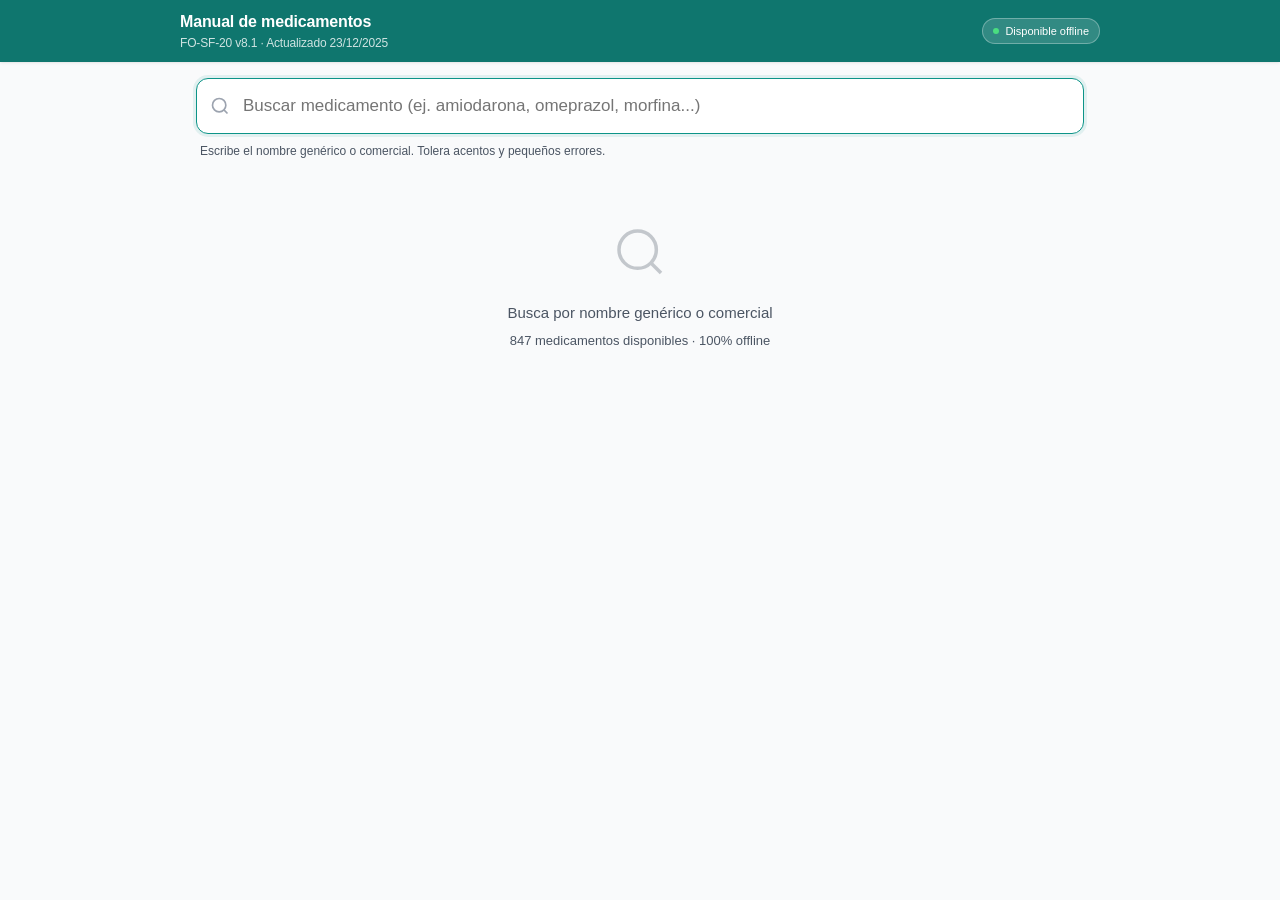
==== prototipo_standalone.html @ 28fd35a6 "feat: primera versión del prototipo PWA Manual de Medicamentos FO-SF-20 Prototipo navegable offline-" ====
<!DOCTYPE html>
<html lang="es">
<head>
<meta charset="UTF-8">
<meta name="viewport" content="width=device-width, initial-scale=1.0, maximum-scale=1.0">
<meta name="theme-color" content="#0f766e">
<title>Manual de Medicamentos — FO-SF-20</title>

<style>
:root {
  --teal-50: #f0fdfa; --teal-100: #ccfbf1; --teal-600: #0d9488; --teal-700: #0f766e; --teal-900: #134e4a;
  --coral-50: #fff7ed; --coral-100: #ffedd5; --coral-600: #ea580c; --coral-700: #c2410c; --coral-900: #7c2d12;
  --purple-50: #faf5ff; --purple-100: #f3e8ff; --purple-600: #9333ea; --purple-700: #7e22ce;
  --amber-50: #fffbeb; --amber-100: #fef3c7; --amber-600: #d97706; --amber-700: #b45309;
  --red-50: #fef2f2; --red-100: #fee2e2; --red-600: #dc2626; --red-700: #b91c1c;
  --gray-50: #f9fafb; --gray-100: #f3f4f6; --gray-200: #e5e7eb; --gray-300: #d1d5db;
  --gray-400: #9ca3af; --gray-500: #6b7280; --gray-600: #4b5563; --gray-700: #374151;
  --gray-800: #1f2937; --gray-900: #111827;
  --bg: #ffffff; --text: var(--gray-900); --text-muted: var(--gray-600);
  --border: var(--gray-200); --shadow: 0 1px 3px 0 rgb(0 0 0 / 0.08), 0 1px 2px -1px rgb(0 0 0 / 0.05);
}
* { box-sizing: border-box; margin: 0; padding: 0; }
html, body { height: 100%; }
body {
  font-family: -apple-system, BlinkMacSystemFont, "Segoe UI", Roboto, sans-serif;
  background: var(--gray-50); color: var(--text); line-height: 1.5;
  -webkit-font-smoothing: antialiased; font-size: 15px;
}
button { font: inherit; cursor: pointer; border: none; background: none; color: inherit; }
input { font: inherit; }

/* ===== HEADER ===== */
header {
  background: var(--teal-700); color: white; padding: 10px 16px;
  position: sticky; top: 0; z-index: 50; box-shadow: var(--shadow);
}
.header-inner { max-width: 920px; margin: 0 auto; display: flex; align-items: center; gap: 12px; }
.brand { font-weight: 600; font-size: 16px; letter-spacing: -0.01em; flex: 1; }
.brand small { font-weight: 400; opacity: 0.8; font-size: 12px; display: block; }
.badge-offline {
  background: rgba(255,255,255,0.15); border: 1px solid rgba(255,255,255,0.3);
  padding: 4px 10px; border-radius: 999px; font-size: 11px; font-weight: 500;
  display: flex; align-items: center; gap: 6px;
}
.dot { width: 6px; height: 6px; border-radius: 50%; background: #4ade80; }
.dot.off { background: #f87171; }

/* ===== SEARCH ===== */
.search-wrap { max-width: 920px; margin: 16px auto; padding: 0 16px; }
.search-box {
  background: white; border: 1px solid var(--border); border-radius: 12px;
  padding: 14px 16px 14px 46px; font-size: 17px; width: 100%;
  box-shadow: var(--shadow); outline: none; transition: border-color 0.15s;
}
.search-box:focus { border-color: var(--teal-600); box-shadow: 0 0 0 3px rgba(13,148,136,0.1); }
.search-container { position: relative; }
.search-icon { position: absolute; left: 14px; top: 50%; transform: translateY(-50%); color: var(--gray-400); pointer-events: none; }
.search-hint { margin-top: 8px; font-size: 12px; color: var(--text-muted); padding: 0 4px; }

/* ===== RESULTS ===== */
.results { max-width: 920px; margin: 0 auto 80px; padding: 0 16px; }
.stats { font-size: 12px; color: var(--text-muted); margin: 8px 0 12px; display: flex; justify-content: space-between; }

.result-item {
  background: white; border: 1px solid var(--border); border-radius: 10px;
  padding: 14px 16px; margin-bottom: 8px; cursor: pointer; transition: all 0.15s;
  display: flex; align-items: center; gap: 12px;
}
.result-item:hover, .result-item:focus-visible { border-color: var(--teal-600); box-shadow: var(--shadow); transform: translateY(-1px); }
.result-item:active { transform: translateY(0); }
.result-name { font-weight: 500; font-size: 15px; flex: 1; min-width: 0; }
.result-name em { font-style: normal; background: var(--amber-100); color: var(--amber-900); padding: 1px 2px; border-radius: 3px; }
.result-meta { font-size: 12px; color: var(--text-muted); margin-top: 2px; }
.result-group { display: inline-block; font-size: 11px; padding: 2px 8px; background: var(--gray-100); color: var(--gray-700); border-radius: 999px; margin-top: 4px; }

.tag-riesgo { background: var(--red-100); color: var(--red-700); font-size: 10px; font-weight: 600; padding: 2px 6px; border-radius: 4px; margin-left: 6px; }
.tag-onco { background: var(--purple-100); color: var(--purple-700); font-size: 10px; font-weight: 600; padding: 2px 6px; border-radius: 4px; margin-left: 6px; }
.tag-foto { background: var(--amber-100); color: var(--amber-700); font-size: 10px; font-weight: 600; padding: 2px 6px; border-radius: 4px; margin-left: 6px; }

.empty-state { text-align: center; padding: 48px 20px; color: var(--text-muted); }
.empty-state svg { opacity: 0.3; margin-bottom: 16px; }

/* ===== FICHA DETALLE ===== */
.ficha-overlay {
  position: fixed; inset: 0; background: var(--gray-50); z-index: 100;
  overflow-y: auto; display: none; animation: fadeIn 0.2s ease-out;
}
.ficha-overlay.open { display: block; }
@keyframes fadeIn { from { opacity: 0; } to { opacity: 1; } }

.ficha-header {
  background: var(--teal-700); color: white; padding: 12px 16px;
  position: sticky; top: 0; z-index: 10; box-shadow: var(--shadow);
}
.ficha-header-inner { max-width: 920px; margin: 0 auto; display: flex; align-items: center; gap: 10px; }
.back-btn {
  color: white; padding: 6px; border-radius: 6px; display: flex; align-items: center;
  transition: background 0.15s;
}
.back-btn:hover { background: rgba(255,255,255,0.12); }
.ficha-title-area { flex: 1; min-width: 0; }
.ficha-title { font-size: 16px; font-weight: 600; line-height: 1.3; overflow: hidden; text-overflow: ellipsis; white-space: nowrap; }
.ficha-subtitle { font-size: 12px; opacity: 0.85; margin-top: 2px; }

.ficha-content { max-width: 920px; margin: 0 auto; padding: 16px; padding-bottom: 80px; }

.alert-banner {
  border-radius: 10px; padding: 12px 14px; margin-bottom: 12px;
  display: flex; gap: 12px; align-items: flex-start;
}
.alert-banner svg { flex-shrink: 0; margin-top: 2px; }
.alert-riesgo { background: var(--red-50); border: 1px solid var(--red-100); color: var(--red-900); }
.alert-riesgo svg { color: var(--red-600); }
.alert-riesgo strong { color: var(--red-700); }
.alert-info { background: var(--amber-50); border: 1px solid var(--amber-100); color: var(--amber-900); }
.alert-info svg { color: var(--amber-600); }

.section {
  background: white; border: 1px solid var(--border); border-radius: 10px;
  margin-bottom: 10px; overflow: hidden;
}
.section-header {
  padding: 12px 14px; display: flex; align-items: center; gap: 10px;
  border-bottom: 1px solid var(--border); background: var(--gray-50);
}
.section-header h3 { font-size: 14px; font-weight: 600; color: var(--gray-800); }
.section-icon { width: 28px; height: 28px; border-radius: 8px; display: flex; align-items: center; justify-content: center; flex-shrink: 0; }
.icon-teal { background: var(--teal-100); color: var(--teal-700); }
.icon-purple { background: var(--purple-100); color: var(--purple-700); }
.icon-amber { background: var(--amber-100); color: var(--amber-700); }
.icon-coral { background: var(--coral-100); color: var(--coral-700); }
.icon-gray { background: var(--gray-100); color: var(--gray-700); }
.section-body { padding: 12px 14px; }

.kv { display: grid; grid-template-columns: 130px 1fr; gap: 6px 12px; font-size: 13px; }
.kv dt { color: var(--text-muted); font-weight: 500; }
.kv dd { color: var(--gray-900); }
.kv dt + dd { padding-bottom: 6px; }

.presentacion-card {
  border: 1px solid var(--border); border-radius: 8px; padding: 12px;
  margin-bottom: 10px; background: var(--gray-50);
}
.presentacion-card:last-child { margin-bottom: 0; }
.pres-head { display: flex; align-items: baseline; gap: 8px; margin-bottom: 10px; flex-wrap: wrap; }
.pres-name { font-weight: 600; font-size: 14px; color: var(--gray-900); }
.pres-lab { font-size: 12px; color: var(--text-muted); }
.pres-sub { font-size: 12px; color: var(--gray-700); background: white; padding: 2px 8px; border-radius: 6px; border: 1px solid var(--border); }

.subsection { margin-top: 10px; padding-top: 10px; border-top: 1px dashed var(--border); }
.subsection:first-of-type { margin-top: 0; padding-top: 0; border-top: none; }
.subsection-title { font-size: 12px; font-weight: 600; color: var(--teal-700); text-transform: uppercase; letter-spacing: 0.04em; margin-bottom: 6px; }

.chip-list { display: flex; flex-wrap: wrap; gap: 6px; }
.chip {
  font-size: 12px; padding: 4px 10px; border-radius: 999px;
  background: var(--teal-50); color: var(--teal-900); border: 1px solid var(--teal-100);
}

.dilucion-row {
  border-left: 2px solid var(--teal-600); padding: 6px 0 6px 10px; margin-bottom: 8px; font-size: 13px;
}
.dilucion-row:last-child { margin-bottom: 0; }
.dilucion-solucion { font-weight: 500; color: var(--gray-900); }
.dilucion-meta { color: var(--text-muted); font-size: 12px; margin-top: 2px; }

.prose { font-size: 13px; color: var(--gray-700); line-height: 1.55; white-space: pre-wrap; }

.fuentes-list { display: flex; flex-wrap: wrap; gap: 6px; margin-top: 8px; }
.fuente-chip {
  font-size: 11px; padding: 3px 8px; border-radius: 6px;
  background: var(--gray-100); color: var(--gray-700); font-weight: 500;
}

.footer-disclaimer {
  font-size: 11px; color: var(--text-muted); text-align: center;
  padding: 16px; border-top: 1px solid var(--border); margin-top: 20px;
}

/* ===== RESPONSIVE ===== */
@media (max-width: 480px) {
  .kv { grid-template-columns: 1fr; gap: 2px; }
  .kv dt { font-size: 11px; text-transform: uppercase; letter-spacing: 0.04em; color: var(--gray-500); margin-top: 6px; }
  .kv dt:first-child { margin-top: 0; }
  .kv dt + dd { padding-bottom: 4px; }
}

/* ===== UTILS ===== */
.sr-only { position: absolute; width: 1px; height: 1px; padding: 0; margin: -1px; overflow: hidden; clip: rect(0,0,0,0); white-space: nowrap; border: 0; }
.hidden { display: none !important; }
</style>
</head>
<body>

<header>
  <div class="header-inner">
    <div class="brand">
      Manual de medicamentos
      <small>FO-SF-20 v8.1 · Actualizado 23/12/2025</small>
    </div>
    <div class="badge-offline" id="offline-badge">
      <span class="dot" id="online-dot"></span>
      <span id="offline-text">Disponible offline</span>
    </div>
  </div>
</header>

<div class="search-wrap">
  <div class="search-container">
    <svg class="search-icon" width="20" height="20" viewBox="0 0 24 24" fill="none" stroke="currentColor" stroke-width="2">
      <circle cx="11" cy="11" r="8"/><path d="m21 21-4.3-4.3"/>
    </svg>
    <input type="search" class="search-box" id="search" placeholder="Buscar medicamento (ej. amiodarona, omeprazol, morfina...)" autofocus autocomplete="off" spellcheck="false">
  </div>
  <div class="search-hint">
    Escribe el nombre genérico o comercial. Tolera acentos y pequeños errores.
  </div>
</div>

<main class="results" id="results"></main>

<!-- FICHA OVERLAY -->
<div class="ficha-overlay" id="ficha">
  <div class="ficha-header">
    <div class="ficha-header-inner">
      <button class="back-btn" id="back-btn" aria-label="Volver">
        <svg width="22" height="22" viewBox="0 0 24 24" fill="none" stroke="currentColor" stroke-width="2">
          <path d="M19 12H5M12 19l-7-7 7-7"/>
        </svg>
      </button>
      <div class="ficha-title-area">
        <div class="ficha-title" id="ficha-title"></div>
        <div class="ficha-subtitle" id="ficha-subtitle"></div>
      </div>
    </div>
  </div>
  <div class="ficha-content" id="ficha-content"></div>
</div>


<script id="medicamentos-data" type="application/json">
[{"nombre_generico":"ABACAVIR 20 MG/ML","nombre_base":"ABACAVIR","horario_vo":{"horario":"Administrar en cualquier momento del dia puede ser con o sin los alimentos. Si hay intolerancia gástrica administrar con los alimentos.","tomar_con":"Se recomienda reducir ingesta de alimentos grasos"},"vida_multidosis":[{"presentacion":"ABACAVIR 20 MG/ML","marca":"Ziagen","laboratorio":"GlaxoSmithkline","tiempo_post_apertura":"Fecha de vencimiento del producto","condiciones_conservacion":"Temperatura entre 15°C - 25°C","bibliografia":"Ficha Técnica"}],"fuentes":["Horario VO","Multidosis"],"clave":"ABACAVIR 20 MG/ML"},{"nombre_generico":"ACEITE MINERAL- PICOSULFATO SODICO X 240ML","nombre_base":"ACEITE MINERAL- PICOSULFATO SODICO X","vida_multidosis":[{"presentacion":"ACEITE MINERAL- PICOSULFATO SODICO X 240ML","marca":"Agarol","laboratorio":"Johnson & Johnson","tiempo_post_apertura":"No reporta","condiciones_conservacion":"Temperatura entre 15°C - 30 °C","bibliografia":"Ficha Técnica"}],"fuentes":["Multidosis"],"clave":"ACEITE MINERAL- PICOSULFATO SODICO X 240ML"},{"nombre_generico":"ACET. TRIAMCINOLONA","nombre_base":"ACET. TRIAMCINOLONA","grupo_farmacologico":"Corticosteroide","subgrupo":"Glucocorticoide sintético","presentaciones":[{"fuente":"generales","nombre_comercial":"KENACORT","presentacion":"40MG/1ML SUSPENSIÓN INYECTABLE","laboratorio":"MERCK","reconstitucion":{"vehiculo":"NO SE RECONSTITUYE","cantidad_ml":"NO SE RECONSTITUYE","temperatura_almacenamiento":"NO SE RECONSTITUYE Y NO DEBE ALMACENARSE DESPUÉS DE REALIZADA LA APERTURA","tiempo_estabilidad":"DEBE USARSE DESPUÉS DE REALIZADA LA APERTURA","vehiculo_fabricante":"NO SE RECONSTITUYE"},"diluciones":[{"solucion":"NO SE DILUYE","temperatura":"DEBE USARSE DESPUÉS DE REALIZADA LA APERTURA","estabilidad_valor":"DEBE USARSE DESPUÉS DE REALIZADA LA APERTURA","unidad_tiempo":"DEBE USARSE DESPUÉS DE REALIZADA LA APERTURA"}],"administracion":{"via":"IM","concentracion_infusion":"APLICACIÓN DIRECTA","max_concentracion_pediatria":"APLICACIÓN DIRECTA"},"seguridad":{"embarazo":"NO","lactancia":"NO","fotosensibilidad":"NO","bomba_infusion":"NO","alcohol_bencilico":"SI"},"propiedades_fq":{"pH":"5 - 7,5"},"referencia":"HANDBOOK - MICROMEDEX"},{"fuente":"generales","nombre_comercial":"KENACORT","presentacion":"50MG/1ML SUSPENSIÓN INYECTABLE","laboratorio":"MERCK","reconstitucion":{"vehiculo":"NO SE RECONSTITUYE","cantidad_ml":"NO SE RECONSTITUYE","temperatura_almacenamiento":"NO SE RECONSTITUYE Y NO DEBE ALMACENARSE DESPUÉS DE REALIZADA LA APERTURA","tiempo_estabilidad":"DEBE USARSE DESPUÉS DE REALIZADA LA APERTURA","vehiculo_fabricante":"NO SE RECONSTITUYE"},"diluciones":[{"solucion":"NO SE DILUYE","temperatura":"DEBE USARSE DESPUÉS DE REALIZADA LA APERTURA","estabilidad_valor":"DEBE USARSE DESPUÉS DE REALIZADA LA APERTURA","unidad_tiempo":"DEBE USARSE DESPUÉS DE REALIZADA LA APERTURA"}],"administracion":{"via":"IM","concentracion_infusion":"APLICACIÓN DIRECTA","max_concentracion_pediatria":"APLICACIÓN DIRECTA"},"seguridad":{"embarazo":"NO","lactancia":"NO","fotosensibilidad":"NO","bomba_infusion":"NO","alcohol_bencilico":"SI"},"propiedades_fq":{"pH":"5 - 7,5"},"referencia":"HANDBOOK - MICROMEDEX"},{"fuente":"generales","nombre_comercial":"TRIAMCINOLONA ACETONIDO","presentacion":"50MG/5ML SUSPENSIÓN INYECTABLE","laboratorio":"RYAN","reconstitucion":{"vehiculo":"NO SE RECONSTITUYE","cantidad_ml":"NO SE RECONSTITUYE","temperatura_almacenamiento":"NO SE RECONSTITUYE Y NO DEBE ALMACENARSE DESPUÉS DE REALIZADA LA APERTURA","tiempo_estabilidad":"DEBE USARSE DESPUÉS DE REALIZADA LA APERTURA","vehiculo_fabricante":"NO SE RECONSTITUYE"},"diluciones":[{"solucion":"NO SE DILUYE","temperatura":"DEBE USARSE DESPUÉS DE REALIZADA LA APERTURA","estabilidad_valor":"DEBE USARSE DESPUÉS DE REALIZADA LA APERTURA","unidad_tiempo":"DEBE USARSE DESPUÉS DE REALIZADA LA APERTURA"}],"administracion":{"via":"IM","concentracion_infusion":"APLICACIÓN DIRECTA","max_concentracion_pediatria":"APLICACIÓN DIRECTA"},"seguridad":{"embarazo":"NO","lactancia":"NO","fotosensibilidad":"NO","bomba_infusion":"NO","alcohol_bencilico":"SI"},"propiedades_fq":{"pH":"5 - 7,5"},"referencia":"HANDBOOK - MICROMEDEX"},{"fuente":"generales","nombre_comercial":"TRINAKORT","presentacion":"10 MG/ML SUSPENSIÓN INYECTABLE","laboratorio":"VITALIS","reconstitucion":{"vehiculo":"NO SE RECONSTITUYE","cantidad_ml":"NO SE RECONSTITUYE","temperatura_almacenamiento":"NO SE RECONSTITUYE Y NO DEBE ALMACENARSE DESPUÉS DE REALIZADA LA APERTURA","tiempo_estabilidad":"DEBE USARSE DESPUÉS DE REALIZADA LA APERTURA","vehiculo_fabricante":"NO SE RECONSTITUYE"},"diluciones":[{"solucion":"NO SE DILUYE","temperatura":"DEBE USARSE DESPUÉS DE REALIZADA LA APERTURA","estabilidad_valor":"DEBE USARSE DESPUÉS DE REALIZADA LA APERTURA","unidad_tiempo":"DEBE USARSE DESPUÉS DE REALIZADA LA APERTURA"}],"administracion":{"via":"INTRAARTICULAR - INTRADÉRMICO","concentracion_infusion":"APLICACIÓN DIRECTA","max_concentracion_pediatria":"APLICACIÓN DIRECTA"},"seguridad":{"embarazo":"NO","lactancia":"NO","fotosensibilidad":"NO","bomba_infusion":"NO","alcohol_bencilico":"SI"},"propiedades_fq":{"pH":"5 - 7,5"},"referencia":"VITALIS"}],"fuentes":["Generales"],"clave":"ACET. TRIAMCINOLONA"},{"nombre_generico":"ACETAMINOFEN","nombre_base":"ACETAMINOFEN","grupo_farmacologico":"SN","subgrupo":"Analgésico y antipirético","presentaciones":[{"fuente":"generales","nombre_comercial":"TRAUCET","presentacion":"1 GR/100 ML SOLUCIÓN INYECTABLE","laboratorio":"CORPAUL","reconstitucion":{"vehiculo":"NO SE RECONSTITUYE","cantidad_ml":"NO SE RECONSTITUYE","temperatura_almacenamiento":"NO SE RECONSTITUYE Y NO DEBE ALMACENARSE DESPUÉS DE REALIZADA LA APERTURA","tiempo_estabilidad":"DEBE USARSE DESPUÉS DE REALIZADA LA APERTURA","vehiculo_fabricante":"NO SE RECONSTITUYE"},"diluciones":[{"solucion":"SODIO CLORURO 0.9% SOLUCIÓN INYECTABLE","temperatura":"TEMPERATURA AMBIENTE","estabilidad_valor":"1","unidad_tiempo":"HORA"},{"solucion":"DEXTROSA EN AGUA DESTILADA 5% SOLUCIÓN INYECTABLE","temperatura":"TEMPERATURA AMBIENTE","estabilidad_valor":"1","unidad_tiempo":"HORA"}],"administracion":{"via":"IV","concentracion_infusion":"ADMINISTRACIÓN DIRECTA, SE DEBE DE INFUNDIR EN 15 MINUTOS. EN CASO DE NECESITAR DILUCIÓN DEBER SER BAJO ORIENTACIÓN MÉDICA","max_concentracion_pediatria":"Para pacientes con un peso < 10 Kg, diluir la dosis prescrita en la solución compatible en una proporción de 1:9 (por cada mL de medicamento, 9 mL de diluyente) e infundir en 15 minutps"},"seguridad":{"embarazo":"NO SE CONTRAINDICA","lactancia":"NO SE CONTRAINDICA","fotosensibilidad":"NO","bomba_infusion":"NO","alcohol_bencilico":"NO"},"propiedades_fq":{"pH":"5.5","osmolaridad":"290 mOsm"},"referencia":"CORPAUL - MICROMEDEX - CADENCE PHARMACEUTICAL"},{"fuente":"generales","nombre_comercial":"PARACETAMOL KABI","presentacion":"1 GR/100 ML SOLUCIÓN INYECTABLE","laboratorio":"FRESENIUS KABI","reconstitucion":{"vehiculo":"NO SE RECONSTITUYE","cantidad_ml":"NO SE RECONSTITUYE","temperatura_almacenamiento":"NO SE RECONSTITUYE","tiempo_estabilidad":"NO SE RECONSTITUYE","vehiculo_fabricante":"NO SE RECONSTITUYE"},"diluciones":[{"solucion":"SODIO CLORURO 0.9% SOLUCIÓN INYECTABLE","temperatura":"TEMPERATURA AMBIENTE","estabilidad_valor":"6","unidad_tiempo":"HORAS"},{"solucion":"SODIO CLORURO 0.9% SOLUCIÓN INYECTABLE","temperatura":"REFRIGERADO","estabilidad_valor":"24","unidad_tiempo":"HORAS"},{"solucion":"DEXTROSA EN AGUA DESTILADA 5% SOLUCIÓN INYECTABLE","temperatura":"TEMPERATURA AMBIENTE","estabilidad_valor":"6","unidad_tiempo":"HORAS"},{"solucion":"DEXTROSA EN AGUA DESTILADA 5% SOLUCIÓN INYECTABLE","temperatura":"REFRIGERADO","estabilidad_valor":"24","unidad_tiempo":"HORAS"}],"administracion":{"via":"IV","concentracion_infusion":"Medicamento ya diluido, en caso de requerir dilución mayor usar soluciones compatibles. Se debe infundir en un mínimo de 15 minutos.","max_concentracion_pediatria":"Para pacientes con un peso < 10 Kg, diluir la dosis prescrita en la solución compatible en una proporción de 1:9 (por cada mL de medicamento, 9 mL de diluyente) e infundir en 15 minutos"},"seguridad":{"embarazo":"NO SE CONTRAINDICA","lactancia":"NO SE CONTRAINDICA","fotosensibilidad":"NO","bomba_infusion":"NO","alcohol_bencilico":"NO"},"propiedades_fq":{"pH":"5.5","osmolaridad":"290 mOsm"},"referencia":"FRESENIUS KABI - MICROMEDEX"}],"horario_vo":{"horario":"Su administracion puede ser en cualquier momento del dia, preferiblemente cerca a una comida.","tomar_con":"Con agua"},"fuentes":["Generales","Horario VO"],"clave":"ACETAMINOFEN"},{"nombre_generico":"ACETAMINOFEN 100 MG/ML (10%) SOLUCION ORAL","nombre_base":"ACETAMINOFEN ()","vida_multidosis":[{"presentacion":"ACETAMINOFEN 100 MG/ML (10%) SOLUCION ORAL","marca":"Acetaminofen","laboratorio":"Coaspharma","tiempo_post_apertura":"Fecha de vencimiento del producto","condiciones_conservacion":"Temperatura entre 15°C - 30 °C","bibliografia":"http://www.sefh.es/fh/136_Vol37n6004.pdf"},{"presentacion":"ACETAMINOFEN 100 MG/ML (10%) SOLUCION ORAL","marca":"Acetaminofen","laboratorio":"Laproff","tiempo_post_apertura":"90 días (3 meses)","condiciones_conservacion":"Temperatura no mayor a 30 °C","bibliografia":"http://www.sefh.es/fh/136_Vol37n6004.pdf"}],"fuentes":["Multidosis"],"clave":"ACETAMINOFEN 100 MG/ML (10%) SOLUCION ORAL"},{"nombre_generico":"ACETAMINOFEN 150MG/5ML (3%) JARABE FRASCO X 60 ML","nombre_base":"ACETAMINOFEN () JARABE FRASCO X","vida_multidosis":[{"presentacion":"ACETAMINOFEN 150MG/5ML (3%) JARABE FRASCO X 60 ML","marca":"Acetaminofen","laboratorio":"Lafrancol","tiempo_post_apertura":"Fecha de vencimiento del producto","condiciones_conservacion":"Temperatura no mayor a 30 °C","bibliografia":"Ficha Técnica"},{"presentacion":"ACETAMINOFEN 150MG/5ML (3%) JARABE FRASCO X 60 ML","marca":"Acetaminofen","laboratorio":"Coaspharma","tiempo_post_apertura":"Fecha de vencimiento del producto","condiciones_conservacion":"Temperatura no mayor a 30 °C","bibliografia":"Ficha Técnica"}],"fuentes":["Multidosis"],"clave":"ACETAMINOFEN 150MG/5ML (3%) JARABE FRASCO X 60 ML"},{"nombre_generico":"ACETATO DE CALCIO","nombre_base":"ACETATO DE CALCIO","horario_vo":{"horario":"Administrar con los alimentos. La administración de los demás medicamentos orales se recomienda sea 1 hora antes o 3 horas después de la ingesta del medicamento, ya que este puede reducir la biodisponibilidad de medicamentos como Tetraciclinas o Fluoroquinolonas. Evitar los suplementos de calcio y antiácidos concomitantes que contienen calcio","tomar_con":"Con alimentos"},"fuentes":["Horario VO"],"clave":"ACETATO DE CALCIO"},{"nombre_generico":"ACETAZOLAMIDA","nombre_base":"ACETAZOLAMIDA","horario_vo":{"horario":"Se recomienda administrar con los alimentos para disminuir la intolerancia gastrointestinal especialmente en las horas de la mañana y en caso de requerirse más de una dosis día, se recomienda administración de la última dosis de 6 pm.","tomar_con":"Con agua"},"fuentes":["Horario VO"],"clave":"ACETAZOLAMIDA"},{"nombre_generico":"ACETILCISTEINA 10% SOLUCION PARA INHALACION","nombre_base":"ACETILCISTEINA PARA INHALACION","vida_multidosis":[{"presentacion":"ACETILCISTEINA 10% SOLUCION PARA INHALACION","marca":"Fluimucil","laboratorio":"Zambon","tiempo_post_apertura":"4 días","condiciones_conservacion":"Temperatura 2°C- 8°C después de destapado el medicamento","bibliografia":"Ficha Técnica"}],"fuentes":["Multidosis"],"clave":"ACETILCISTEINA 10% SOLUCION PARA INHALACION"},{"nombre_generico":"ACICLOVIR","nombre_base":"ACICLOVIR","grupo_farmacologico":"Antiinfeccioso","subgrupo":"Antiviral. nucleósido sintético","presentaciones":[{"fuente":"generales","nombre_comercial":"VIRCIDAL","presentacion":"250 MG POLVO PARA RECONSTITUCIÓN","laboratorio":"CHALVER","reconstitucion":{"vehiculo":"AGUA ESTÉRIL PARA INYECCIÓN","cantidad_ml":"5","temperatura_almacenamiento":"TEMPERATURA AMBIENTE","tiempo_estabilidad":"12 HORAS","vehiculo_fabricante":"SI"},"diluciones":[{"solucion":"LACTATO RINGER (SOLUCION HARTMAN) SOLUCION INYECTABLE","temperatura":"TEMPERATURA AMBIENTE","estabilidad_valor":"12","unidad_tiempo":"HORAS"},{"solucion":"DEXTROSA EN AGUA DESTILADA 5% SOLUCIÓN INYECTABLE","temperatura":"TEMPERATURA AMBIENTE"},{"solucion":"SODIO CLORURO 0.9% SOLUCIÓN INYECTABLE","temperatura":"TEMPERATURA AMBIENTE"}],"administracion":{"via":"IV","concentracion_infusion":"Después de la reconstitución se debe administrar durante 1 hora, se recomienda agregar 50 mL de solución por cada 10 mL de aciclovir reconstituido, agitar la mezcla antes de iniciar el goteo","max_concentracion_pediatria":"Después de la reconstitución se debe administrar durante 1 hora, se recomienda agregar 50 mL de solución por cada 10 mL de aciclovir reconstituido, agitar la mezcla antes de iniciar el goteo. La concentración indicada para infundir es 7 mg/mL, dosis mayores incrementan el riesgo de flebitis"},"seguridad":{"embarazo":"NO SE CONTRAINDICA","lactancia":"NO SE CONTRAINDICA","fotosensibilidad":"NO","bomba_infusion":"NO","alcohol_bencilico":"NO"},"propiedades_fq":{"pH":"10,5 - 11,6","osmolaridad":"278 mOsm/ Kg en DAD al 5 299 mOsm/ Kg en SS 0,9%"},"referencia":"CHALVER - MICROMEDEX - HANDBOOK"},{"fuente":"generales","nombre_comercial":"ACICLOVIR","presentacion":"250 MG POLVO PARA RECONSTITUCIÓN","laboratorio":"VITALIS","reconstitucion":{"vehiculo":"AGUA ESTÉRIL PARA INYECCIÓN","cantidad_ml":"10","temperatura_almacenamiento":"TEMPERATURA AMBIENTE","tiempo_estabilidad":"24 HORAS","vehiculo_fabricante":"NO"},"diluciones":[{"solucion":"LACTATO RINGER (SOLUCION HARTMAN) SOLUCION INYECTABLE","temperatura":"TEMPERATURA AMBIENTE","estabilidad_valor":"24","unidad_tiempo":"HORAS"},{"solucion":"SODIO CLORURO 0.9% SOLUCIÓN INYECTABLE","temperatura":"TEMPERATURA AMBIENTE"}],"administracion":{"via":"IV","concentracion_infusion":"Se recomienda diluir cada vial de Aciclovir en 50 mL de solución compatible e infundir en 60 minutos","max_concentracion_pediatria":"Se recomienda diluir cada vial de Aciclovir en 50 mL de solución compatible e infundir en 60 minutos"},"seguridad":{"embarazo":"NO SE CONTRAINDICA","lactancia":"NO SE CONTRAINDICA","fotosensibilidad":"NO","bomba_infusion":"NO","alcohol_bencilico":"NO"},"propiedades_fq":{"pH":"10,5 - 11,6","osmolaridad":"278 mOsm/ Kg en DAD al 5 299 mOsm/ Kg en SS 0,9%"},"referencia":"VITALIS - MICROMEDEX - HANDBOK"},{"fuente":"generales","nombre_comercial":"ISAVIR","presentacion":"250 MG POLVO PARA RECONSTITUCIÓN","laboratorio":"PISA","reconstitucion":{"vehiculo":"AGUA ESTÉRIL PARA INYECCIÓN","cantidad_ml":"10","temperatura_almacenamiento":"NO DEBE ALMACENARSE DESPUÉS DE REALIZADA LA APERTURA","tiempo_estabilidad":"DEBE USARSE DESPUÉS DE REALIZADA LA APERTURA","vehiculo_fabricante":"NO"},"diluciones":[{"solucion":"SODIO CLORURO 0.9% SOLUCIÓN INYECTABLE","temperatura":"TEMPERATURA AMBIENTE","estabilidad_valor":"DEBE USARSE DESPUÉS DE REALIZADA LA APERTURA","unidad_tiempo":"DEBE USARSE DESPUÉS DE REALIZADA LA APERTURA"},{"solucion":"SODIO CLORURO 0.45% SOLUCIÓN INYECTABLE","temperatura":"TEMPERATURA AMBIENTE"},{"solucion":"LACTATO RINGER (SOLUCION HARTMAN) SOLUCION INYECTABLE","temperatura":"TEMPERATURA AMBIENTE"}],"administracion":{"via":"IV","concentracion_infusion":"Se recomienda diluir cada vial de Aciclovir en 50 mL de solución compatible e infundir en 60 minutos","max_concentracion_pediatria":"Se recomienda diluir cada vial de Aciclovir en 50 mL de solución compatible e infundir en 60 minutos"},"seguridad":{"embarazo":"NO SE CONTRAINDICA","lactancia":"NO SE CONTRAINDICA","fotosensibilidad":"NO","bomba_infusion":"NO","alcohol_bencilico":"NO"},"propiedades_fq":{"pH":"10,5 - 11,6","osmolaridad":"278 mOsm/ Kg en DAD al 5 299 mOsm/ Kg en SS 0,9%"},"referencia":"PISA - MICROMEDEX - HANDBOK"}],"horario_vo":{"horario":"Administrar con sin los alimentos y en cualquier momento del dia. Si el paciente presenta intolerancia gástrica administrar con alimentos. Si es una dosis por día se recomienda administración al medio día.","tomar_con":"Con agua"},"fuentes":["Generales","Horario VO"],"clave":"ACICLOVIR"},{"nombre_generico":"ACICLOVIR 100MG/5ML SUSPENSION FRASCO X 90 ML","nombre_base":"ACICLOVIR FRASCO X","vida_multidosis":[{"presentacion":"ACICLOVIR 100MG/5ML SUSPENSION FRASCO X 90 ML","marca":"Aciclovir","laboratorio":"Genfar","tiempo_post_apertura":"7 días a temperatura ambiente y 14 días refrigerado","condiciones_conservacion":"Temperatura entre 15°C - 30 °C","bibliografia":"Empaque del producto"}],"fuentes":["Multidosis"],"clave":"ACICLOVIR 100MG/5ML SUSPENSION FRASCO X 90 ML"},{"nombre_generico":"ACICLOVIR 3% UNGUENTO OFTALMICO TUBO X 10 GRAMOS","nombre_base":"ACICLOVIR UNGUENTO OFTALMICO TUBO X RAMOS","vida_multidosis":[{"presentacion":"ACICLOVIR 3% UNGUENTO OFTALMICO TUBO X 10 GRAMOS","marca":"Aciclovir","laboratorio":"Kern pharma","tiempo_post_apertura":"30 días (1 mes)","condiciones_conservacion":"Temperatura inferior a 25 °C","bibliografia":"http://www.sefh.es/fh/136_Vol37n6004.pdf"},{"presentacion":"ACICLOVIR 3% UNGUENTO OFTALMICO TUBO X 10 GRAMOS","marca":"EYHERP ® UNGÜENTO","laboratorio":"Salus Pharma","tiempo_post_apertura":"Fecha de vencimiento del producto","condiciones_conservacion":"Temperatura inferior a 30 °C","bibliografia":"Ficha Técnica"}],"fuentes":["Multidosis"],"clave":"ACICLOVIR 3% UNGUENTO OFTALMICO TUBO X 10 GRAMOS"},{"nombre_generico":"ACICLOVIR 5% UNG TOP 10 GR","nombre_base":"ACICLOVIR R","vida_multidosis":[{"presentacion":"ACICLOVIR 5% UNG TOP 10 GR","marca":"Aciclovir","laboratorio":"Genfar","tiempo_post_apertura":"Fecha de vencimiento del producto","condiciones_conservacion":"Temperatura no mayor a 30 °C","bibliografia":"http://www.sefh.es/fh/136_Vol37n6004.pdf"}],"fuentes":["Multidosis"],"clave":"ACICLOVIR 5% UNG TOP 10 GR"},{"nombre_generico":"ACIDO BORICO - ALGINATO CALCIO TUBO X 85 G","nombre_base":"ACIDO BORICO - ALGINATO CALCIO TUBO X","vida_multidosis":[{"presentacion":"ACIDO BORICO - ALGINATO CALCIO TUBO X 85 G","marca":"SAF - Gel","laboratorio":"Boston","tiempo_post_apertura":"28 días","condiciones_conservacion":"Temperatura no mayor a 30 °C","bibliografia":"Ficha Técnica"}],"fuentes":["Multidosis"],"clave":"ACIDO BORICO - ALGINATO CALCIO TUBO X 85 G"},{"nombre_generico":"ACIDO FOLÍNICO","nombre_base":"ACIDO FOLINICO","horario_vo":{"horario":"Administrar en cualquier momento del dia puede ser con o sin los alimentos. Si hay intolerancia gástrica administrar con los alimentos.","tomar_con":"Con agua"},"fuentes":["Horario VO"],"clave":"ACIDO FOLINICO"},{"nombre_generico":"ACIDO FUSIDICO 2 % CREMA TUBO X 15 GRAMOS","nombre_base":"ACIDO FUSIDICO CREMA TUBO X RAMOS","vida_multidosis":[{"presentacion":"ACIDO FUSIDICO 2 % CREMA TUBO X 15 GRAMOS","marca":"Isdin","laboratorio":"Isdin S.A","tiempo_post_apertura":"180 días (6 meses)","condiciones_conservacion":"Temperatura no mayor a 30 °C","bibliografia":"Ficha Técnica"},{"presentacion":"ACIDO FUSIDICO 2 % CREMA TUBO X 15 GRAMOS","marca":"Ácido Fusídico","laboratorio":"Genfar","tiempo_post_apertura":"Fecha de vencimiento del producto","condiciones_conservacion":"Temperatura no mayor a 30 °C","bibliografia":"Ficha Técnica"}],"fuentes":["Multidosis"],"clave":"ACIDO FUSIDICO 2 % CREMA TUBO X 15 GRAMOS"},{"nombre_generico":"ACIDO IBANDRÓNICO","nombre_base":"ACIDO IBANDRONICO","presentaciones":[{"fuente":"oncologicos","nombre_comercial":"DRONIBAN","forma_farmaceutica":"SLN INYECTABLE","laboratorio":"PROCAPS","concentracion_final":"1mg/mL","solucion_dilucion":"SSN 0.9% - DAD 5% 500 mL","estabilidad_ficha_tecnica":"RECONSTITUIDO Y DILUIDO: 24 Horas (2-8°C)","proteccion_luz":"NO","refrigeracion":"SI","observaciones":"No se debe mezclar con soluciones que tengan Calcio Aclaramiento de creatinina ≥50 CLCr<80 ; 100mL ≥30 CLCr<50 ; 500 mL <30 ; 500 mL"},{"fuente":"oncologicos","nombre_comercial":"BONDRONAT","forma_farmaceutica":"SLN INYECTABLE","laboratorio":"ROCHE","concentracion_final":"1mg/mL","solucion_dilucion":"SSN 0.9% - DAD 5% 500 mL","estabilidad_ficha_tecnica":"24 Horas (2-8°C)","proteccion_luz":"NO","refrigeracion":"SI","observaciones":"No se debe mezclar con soluciones que tengan Calcio Aclaramiento de creatinina ≥50 CLCr<80 ; 100mL ≥30 CLCr<50 ; 500 mL <30 ; 500 mL"}],"fuentes":["Oncológicos"],"es_oncologico":true,"clave":"ACIDO IBANDRONICO"},{"nombre_generico":"ACIDO N-ACETIL ASPARTIL GLUTAMICO 4.9 % GOTAS OFTALMICAS FRASCO X 5M","nombre_base":"ACIDO N-ACETIL ASPARTIL GLUTAMICO GOTAS OFTALMICAS FRASCO X 5M","vida_multidosis":[{"presentacion":"ACIDO N-ACETIL ASPARTIL GLUTAMICO 4.9 % GOTAS OFTALMICAS FRASCO X 5M","marca":"Naabak","laboratorio":"Pfizer","tiempo_post_apertura":"28 días","condiciones_conservacion":"Temperatura no mayor a 30 °C","bibliografia":"Study on the validity period of medications in multi - dose containers after their opening: recommendations for an efficient use. J.F Márquez Peiró, V.E Valero Alcocer, J. Selva Otaolaurruchi e I. González Orts"}],"fuentes":["Multidosis"],"clave":"ACIDO N-ACETIL ASPARTIL GLUTAMICO 4.9 % GOTAS OFTALMICAS FRASCO X 5M"},{"nombre_generico":"ACIDO NALIDIXICO 5 G/100ML SUSPENSION FCOX120ML","nombre_base":"ACIDO NALIDIXICO FCOX","horario_vo":{"horario":"Administrar en cualquier momento del dia puede ser con o sin los alimentos. Si hay intolerancia gástrica administrar con los alimentos. No administrar los demás medicamentos orales sino hasta 2 horas después de la administración de este","tomar_con":"Con agua"},"vida_multidosis":[{"presentacion":"ACIDO NALIDIXICO 5 G/100ML SUSPENSION FCOX120ML","marca":"Winthomylon","laboratorio":"Sanofi-Aventis","tiempo_post_apertura":"7 dias","condiciones_conservacion":"Temperatura no mayor a 30 °C","bibliografia":"Empaque del producto - http://www.sefh.es/fh/136_Vol37n6004.pdf; http://scielo.isciii.es/img/revistas/fh/v37n2/15cartaaldirector01_t1.gif"}],"fuentes":["Horario VO","Multidosis"],"clave":"ACIDO NALIDIXICO 5 G/100ML SUSPENSION FCOX120ML"},{"nombre_generico":"ACIDO NICOTÍNICO","nombre_base":"ACIDO NICOTINICO","horario_vo":{"horario":"Se recomienda su administración después de las comidas, especialmente las que son bajas en grasa. Puede sugerirse pretratamiento con aspirina o ibuprofeno 30 minutos antes de la dosis para reducir la gravedad y frecuencia de los sofocos, prurito y malestar gastrointestinal.","tomar_con":"Con agua"},"fuentes":["Horario VO"],"clave":"ACIDO NICOTINICO"},{"nombre_generico":"ACIDO POLIACRILICO 0.2% GEL OFT TUBO X 10G CARBOMERO","nombre_base":"ACIDO POLIACRILICO GEL OFT TUBO X CARBOMERO","vida_multidosis":[{"presentacion":"ACIDO POLIACRILICO 0.2% GEL OFT TUBO X 10G CARBOMERO","marca":"Lipolac","laboratorio":"Angelini Farmaceutica S.A","tiempo_post_apertura":"28 días","condiciones_conservacion":"Temperatura inferior a 25 °C","bibliografia":"Ficha Técnica"},{"presentacion":"ACIDO POLIACRILICO 0.2% GEL OFT TUBO X 10G CARBOMERO","marca":"ACRYLARM","laboratorio":"Scandinavia","tiempo_post_apertura":"30 días (1 mes)","condiciones_conservacion":"Temperatura inferior a 30 °C","bibliografia":"Ficha Técnica"}],"fuentes":["Multidosis"],"clave":"ACIDO POLIACRILICO 0.2% GEL OFT TUBO X 10G CARBOMERO"},{"nombre_generico":"ACIDO TRANSRETINÓICO","nombre_base":"ACIDO TRANSRETINOICO","horario_vo":{"horario":"Se recomienda su administración con las comidas o inmediatamente después.","tomar_con":"Con agua"},"fuentes":["Horario VO"],"clave":"ACIDO TRANSRETINOICO"},{"nombre_generico":"ACIDO TRICLOROACETICO 85%","nombre_base":"ACIDO TRICLOROACETICO","vida_multidosis":[{"presentacion":"ACIDO TRICLOROACETICO 85%","marca":"Ácido Tricloroacético","laboratorio":"Quifarma","tiempo_post_apertura":"Fecha de vencimiento del producto","condiciones_conservacion":"Temperatura no mayor a 30 °C","bibliografia":"Ficha Técnica"}],"fuentes":["Multidosis"],"clave":"ACIDO TRICLOROACETICO 85%"},{"nombre_generico":"ACIDO URSODESOXICÓLICO","nombre_base":"ACIDO URSODESOXICOLICO","horario_vo":{"horario":"Tomar con los alimentos. Evitar ranurar la tableta por su sabor amargo.","tomar_con":"Con agua"},"fuentes":["Horario VO"],"clave":"ACIDO URSODESOXICOLICO"},{"nombre_generico":"ACIDO VALPROICO","nombre_base":"ACIDO VALPROICO","grupo_farmacologico":"SN","subgrupo":"Anticonvulsivante, antimaniaco, antimigrañoso","presentaciones":[{"fuente":"generales","nombre_comercial":"ACIDO VALPROICO","presentacion":"500MG/5ML SOLUCIÓN INYECTABLE","laboratorio":"ADS PHARMA","reconstitucion":{"vehiculo":"NO SE RECONSTITUYE","cantidad_ml":"NO SE RECONSTITUYE","temperatura_almacenamiento":"NO SE RECONSTITUYE Y NO DEBE ALMACENARSE DESPUÉS DE REALIZADA LA APERTURA","tiempo_estabilidad":"DEBE USARSE DESPUÉS DE REALIZADA LA APERTURA","vehiculo_fabricante":"NO SE RECONSTITUYE"},"diluciones":[{"solucion":"SODIO CLORURO 0.9% SOLUCIÓN INYECTABLE","temperatura":"TEMPERATURA AMBIENTE","estabilidad_valor":"24","unidad_tiempo":"HORAS"},{"solucion":"DEXTROSA EN AGUA DESTILADA 5% SOLUCIÓN INYECTABLE","temperatura":"TEMPERATURA AMBIENTE","estabilidad_valor":"24","unidad_tiempo":"HORAS"},{"solucion":"LACTATO RINGER (SOLUCION HARTMAN) SOLUCION INYECTABLE","temperatura":"TEMPERATURA AMBIENTE","estabilidad_valor":"24","unidad_tiempo":"HORAS"}],"administracion":{"via":"IV","concentracion_infusion":"Diluir en 50 cc de solución compatible e infundir en 60 minutos","max_concentracion_pediatria":"Diluir en 50 cc de solución compatible e infundir en 60 minutos"},"seguridad":{"embarazo":"NO","lactancia":"NO, A MENOS QUE EL MÉDICO LO INDIQUE","fotosensibilidad":"NO","bomba_infusion":"NO","alcohol_bencilico":"NO"},"propiedades_fq":{"pH":"7.6"},"referencia":"ADS PHARMA - HANDBOOK - MICROMEDEX"},{"fuente":"generales","nombre_comercial":"DEPACON","presentacion":"500MG/5ML SOLUCIÓN INYECTABLE","laboratorio":"ABBOTT LABORATORIES DE COLOMBIA S.A.","reconstitucion":{"vehiculo":"NO SE RECONSTITUYE","cantidad_ml":"NO SE RECONSTITUYE","temperatura_almacenamiento":"NO SE RECONSTITUYE Y NO DEBE ALMACENARSE DESPUÉS DE REALIZADA LA APERTURA","tiempo_estabilidad":"DEBE USARSE DESPUÉS DE REALIZADA LA APERTURA","vehiculo_fabricante":"NO SE RECONSTITUYE"},"diluciones":[{"solucion":"SODIO CLORURO 0.9% SOLUCIÓN INYECTABLE","temperatura":"TEMPERATURA AMBIENTE","estabilidad_valor":"24","unidad_tiempo":"HORAS"},{"solucion":"DEXTROSA EN AGUA DESTILADA 5% SOLUCIÓN INYECTABLE","temperatura":"TEMPERATURA AMBIENTE","estabilidad_valor":"24","unidad_tiempo":"HORAS"},{"solucion":"LACTATO RINGER (SOLUCION HARTMAN) SOLUCION INYECTABLE","temperatura":"TEMPERATURA AMBIENTE","estabilidad_valor":"24","unidad_tiempo":"HORAS"}],"administracion":{"via":"IV","concentracion_infusion":"Administrar como una infusión de 60 minutos, diluida con al menos 50 mL de solución compatible","max_concentracion_pediatria":"Administrar como una infusión de 60 minutos, diluida con al menos 50 mL de solución compatible"},"seguridad":{"embarazo":"NO","lactancia":"NO, A MENOS QUE EL MÉDICO LO INDIQUE","fotosensibilidad":"NO","bomba_infusion":"NO","alcohol_bencilico":"NO"},"propiedades_fq":{"pH":"7.6"},"referencia":"ABBOTT LABORATORIES DE COLOMBIA S.A. - HANDBOOK - MICROMEDEX"}],"fuentes":["Generales"],"clave":"ACIDO VALPROICO"},{"nombre_generico":"ACIDO ZOLEDRONICO","nombre_base":"ACIDO ZOLEDRONICO","grupo_farmacologico":"Sistema Óseo","subgrupo":"Bifosfonatos","presentaciones":[{"fuente":"oncologicos","nombre_comercial":"ZOFREX","forma_farmaceutica":"SLN INYECTABLE","laboratorio":"BIOTOSCANA","concentracion_final":"0.05mg/mL","solucion_dilucion":"LISTO PARA INFUNDIR","estabilidad_ficha_tecnica":"FECHA DE VENCIMENTO DEL MEDICAMENTO","proteccion_luz":"NO","refrigeracion":"NO"},{"fuente":"oncologicos","nombre_comercial":"ZOLDRIA","forma_farmaceutica":"SLN INYECTABLE","laboratorio":"BIOTOSCANA","concentracion_final":"0.8mg/mL","solucion_dilucion":"SSN 0.9% - DAD 5% 100 mL","estabilidad_ficha_tecnica":"24 HORAS (2-8°C)","estabilidad_otra_ref":"24 HORAS (2-8°C)","referencia_bibliografica":"HANDBOOK 27th edition MICROMEDEX","proteccion_luz":"NO","refrigeracion":"SI"},{"fuente":"oncologicos","nombre_comercial":"CENOZOIC","forma_farmaceutica":"SLN INYECTABLE","laboratorio":"PISA","concentracion_final":"0.8mg/mL","solucion_dilucion":"SSN 0.9% - DAD 5% 100 mL","estabilidad_ficha_tecnica":"24 HORAS (2-8°C)","estabilidad_otra_ref":"24 HORAS (2-8°C)","referencia_bibliografica":"HANDBOOK 27th edition MICROMEDEX","proteccion_luz":"NO","refrigeracion":"SI"},{"fuente":"oncologicos","nombre_comercial":"ZOCLAST","forma_farmaceutica":"SLN INYECTABLE","laboratorio":"PROCAPS","concentracion_final":"0.8mg/mL","solucion_dilucion":"SSN 0.9% 100 mL","estabilidad_ficha_tecnica":"24 HORAS (2-8°C)","estabilidad_otra_ref":"24 HORAS (2-8°C)","referencia_bibliografica":"HANDBOOK 27th edition MICROMEDEX","proteccion_luz":"NO","refrigeracion":"SI"},{"fuente":"generales","nombre_comercial":"ZOCLAST","presentacion":"4 MG/5ML SOLUCIÓN INYECTABLE","laboratorio":"HEALTHCARE BIOTECH - PROCAPS","reconstitucion":{"vehiculo":"NO SE RECONSTITUYE","cantidad_ml":"NO SE RECONSTITUYE","temperatura_almacenamiento":"NO SE RECONSTITUYE Y NO DEBE ALMACENARSE DESPUÉS DE REALIZADA LA APERTURA","tiempo_estabilidad":"DEBE USARSE DESPUÉS DE REALIZADA LA RECONSTITUCIÓN","vehiculo_fabricante":"NO"},"diluciones":[{"solucion":"SODIO CLORURO 0.9% SOLUCIÓN INYECTABLE","temperatura":"REFRIGERADO","estabilidad_valor":"24","unidad_tiempo":"HORAS"},{"solucion":"DEXTROSA EN AGUA DESTILADA 5% SOLUCIÓN INYECTABLE","temperatura":"REFRIGERADO","estabilidad_valor":"24","unidad_tiempo":"HORAS"}],"administracion":{"via":"IV","concentracion_infusion":"Diluir en 100 mL de solución compatible e infundir en un tiempo mayor de 15 minutos","max_concentracion_pediatria":"No se ha establecido su uso en pacientes pediátricos."},"seguridad":{"embarazo":"NO","lactancia":"NO","fotosensibilidad":"NO","bomba_infusion":"NO","alcohol_bencilico":"NO"},"propiedades_fq":{},"referencia":"PROCAPS - MICROMEDEX"}],"fuentes":["Generales","Oncológicos"],"es_oncologico":true,"clave":"ACIDO ZOLEDRONICO"},{"nombre_generico":"ACITETRINA","nombre_base":"ACITETRINA","horario_vo":{"horario":"Se recomienda su administración con los alimentos ya que aumentan su absorción.","tomar_con":"Con agua"},"fuentes":["Horario VO"],"clave":"ACITETRINA"},{"nombre_generico":"ADAPALENE GEL 0.1%","nombre_base":"ADAPALENE GEL","vida_multidosis":[{"presentacion":"ADAPALENE GEL 0.1%","marca":"Differin","laboratorio":"Galderma","tiempo_post_apertura":"Fecha de vencimiento del producto","condiciones_conservacion":"Temperatura entre 15 °C - 30 °C","bibliografia":"Ficha Técnica"}],"fuentes":["Multidosis"],"clave":"ADAPALENE GEL 0.1%"},{"nombre_generico":"ADENOSINA","nombre_base":"ADENOSINA","grupo_farmacologico":"Sistema cardiovascular","subgrupo":"Antiarrítmico","presentaciones":[{"fuente":"generales","nombre_comercial":"ADENOSINE","presentacion":"6MG/2ML SOLUCIÓN INYECTABLE","laboratorio":"BEDFORD LABORATORIES","reconstitucion":{"vehiculo":"NO SE RECONSTITUYE","cantidad_ml":"NO SE RECONSTITUYE","temperatura_almacenamiento":"NO SE RECONSTITUYE Y NO DEBE ALMACENARSE DESPUÉS DE REALIZADA LA APERTURA","tiempo_estabilidad":"DEBE USARSE DESPUÉS DE REALIZADA LA APERTURA","vehiculo_fabricante":"NO SE RECONSTITUYE"},"diluciones":[{"solucion":"NO SE DILUYE","temperatura":"DEBE USARSE DESPUÉS DE REALIZADA LA APERTURA","estabilidad_valor":"DEBE USARSE DESPUÉS DE REALIZADA LA APERTURA","unidad_tiempo":"DEBE USARSE DESPUÉS DE REALIZADA LA APERTURA"},{"solucion":"NO SE DILUYE","temperatura":"DEBE USARSE DESPUÉS DE REALIZADA LA APERTURA","estabilidad_valor":"DEBE USARSE DESPUÉS DE REALIZADA LA APERTURA","unidad_tiempo":"DEBE USARSE DESPUÉS DE REALIZADA LA APERTURA"}],"administracion":{"via":"IV","concentracion_infusion":"LA ADMINISTRACIÓN DEBE SER DIRECTA ENTRE 1 A 2 SEGUNDOS, YA SEA POR VENA PERIFÉRICA O EN LINEA IV, SEGUIDA DE UN LAVADO RÁPIDO CON SOLUCIÓN SALINA.","max_concentracion_pediatria":"LA ADMINISTRACIÓN DEBE SER DIRECTA YA SEA POR VENA PERIFÉRICA O EN LINEA IV, SEGUIDA DE UN LAVADO RÁPIDO CON SOLUCIÓN SALINA"},"seguridad":{"embarazo":"NO SE CONTRAINDICA","lactancia":"NO SE CONTRAINDICA","fotosensibilidad":"NO","bomba_infusion":"NO","alcohol_bencilico":"SI"},"propiedades_fq":{"pH":"4,5 - 7,5"},"referencia":"BEDFORD LABORATORIES - MICROMEDEX - HANDBOOK"},{"fuente":"generales","nombre_comercial":"ADENOSINE","presentacion":"6MG/2ML SOLUCIÓN INYECTABLE","laboratorio":"PISA","reconstitucion":{"vehiculo":"NO SE RECONSTITUYE","cantidad_ml":"NO SE RECONSTITUYE","temperatura_almacenamiento":"NO SE RECONSTITUYE Y NO DEBE ALMACENARSE DESPUÉS DE REALIZADA LA APERTURA","tiempo_estabilidad":"DEBE USARSE DESPUÉS DE REALIZADA LA APERTURA","vehiculo_fabricante":"NO SE RECONSTITUYE"},"diluciones":[{"solucion":"NO SE DILUYE","temperatura":"DEBE USARSE DESPUÉS DE REALIZADA LA APERTURA","estabilidad_valor":"DEBE USARSE DESPUÉS DE REALIZADA LA APERTURA","unidad_tiempo":"DEBE USARSE DESPUÉS DE REALIZADA LA APERTURA"},{"solucion":"NO SE DILUYE","temperatura":"DEBE USARSE DESPUÉS DE REALIZADA LA APERTURA","estabilidad_valor":"DEBE USARSE DESPUÉS DE REALIZADA LA APERTURA","unidad_tiempo":"DEBE USARSE DESPUÉS DE REALIZADA LA APERTURA"}],"administracion":{"via":"IV","concentracion_infusion":"LA ADMINISTRACIÓN DEBE SER DIRECTA ENTRE 1 A 2 SEGUNDOS, YA SEA POR VENA PERIFÉRICA O EN LINEA IV, SEGUIDA DE UN LAVADO RÁPIDO CON SOLUCIÓN SALINA.","max_concentracion_pediatria":"LA ADMINISTRACIÓN DEBE SER DIRECTA YA SEA POR VENA PERIFÉRICA O EN LINEA IV, SEGUIDA DE UN LAVADO RÁPIDO CON SOLUCIÓN SALINA"},"seguridad":{"embarazo":"NO SE CONTRAINDICA","lactancia":"NO SE CONTRAINDICA","fotosensibilidad":"NO","bomba_infusion":"NO","alcohol_bencilico":"SI"},"propiedades_fq":{"pH":"4,5 - 7,5"},"referencia":"PISA"},{"fuente":"generales","nombre_comercial":"ADENOSINA","presentacion":"6MG/2ML SOLUCIÓN INYECTABLE JERINGA PRELLENADA","laboratorio":"PROCLIN","reconstitucion":{"vehiculo":"NO SE RECONSTITUYE","cantidad_ml":"NO SE RECONSTITUYE","temperatura_almacenamiento":"NO SE RECONSTITUYE Y NO DEBE ALMACENARSE DESPUÉS DE REALIZADA LA APERTURA","tiempo_estabilidad":"DEBE USARSE DESPUÉS DE REALIZADA LA APERTURA","vehiculo_fabricante":"NO SE RECONSTITUYE"},"diluciones":[{"solucion":"NO SE DILUYE","temperatura":"DEBE USARSE DESPUÉS DE REALIZADA LA APERTURA","estabilidad_valor":"DEBE USARSE DESPUÉS DE REALIZADA LA APERTURA","unidad_tiempo":"DEBE USARSE DESPUÉS DE REALIZADA LA APERTURA"},{"solucion":"NO SE DILUYE","temperatura":"DEBE USARSE DESPUÉS DE REALIZADA LA APERTURA","estabilidad_valor":"DEBE USARSE DESPUÉS DE REALIZADA LA APERTURA","unidad_tiempo":"DEBE USARSE DESPUÉS DE REALIZADA LA APERTURA"}],"administracion":{"via":"IV","concentracion_infusion":"LA ADMINISTRACIÓN DEBE SER DIRECTA ENTRE 1 A 2 SEGUNDOS, YA SEA POR VENA PERIFÉRICA O EN LINEA IV, SEGUIDA DE UN LAVADO RÁPIDO CON SOLUCIÓN SALINA.","max_concentracion_pediatria":"LA ADMINISTRACIÓN DEBE SER DIRECTA YA SEA POR VENA PERIFÉRICA O EN LINEA IV, SEGUIDA DE UN LAVADO RÁPIDO CON SOLUCIÓN SALINA"},"seguridad":{"embarazo":"NO SE CONTRAINDICA","lactancia":"NO SE CONTRAINDICA","fotosensibilidad":"NO","bomba_infusion":"NO","alcohol_bencilico":"SI"},"propiedades_fq":{"pH":"4,5 - 7,5"},"referencia":"PROCLIN - MICROMEDEX - HANDBOOK"},{"fuente":"generales","nombre_comercial":"ADENOCOR","presentacion":"6MG/2ML SOLUCIÓN INYECTABLE JERINGA PRELLENADA","laboratorio":"SANOFI AVENTIS","reconstitucion":{"vehiculo":"NO SE RECONSTITUYE","cantidad_ml":"NO SE RECONSTITUYE","temperatura_almacenamiento":"NO SE RECONSTITUYE Y NO DEBE ALMACENARSE DESPUÉS DE REALIZADA LA APERTURA","tiempo_estabilidad":"DEBE USARSE DESPUÉS DE REALIZADA LA APERTURA","vehiculo_fabricante":"NO SE RECONSTITUYE"},"diluciones":[{"solucion":"NO SE DILUYE","temperatura":"DEBE USARSE DESPUÉS DE REALIZADA LA APERTURA","estabilidad_valor":"DEBE USARSE DESPUÉS DE REALIZADA LA APERTURA","unidad_tiempo":"DEBE USARSE DESPUÉS DE REALIZADA LA APERTURA"}],"administracion":{"via":"IV","concentracion_infusion":"LA ADMINISTRACIÓN DEBE SER DIRECTA ENTRE 1 A 2 SEGUNDOS, YA SEA POR VENA PERIFÉRICA O EN LINEA IV, SEGUIDA DE UN LAVADO RÁPIDO CON SOLUCIÓN SALINA.","max_concentracion_pediatria":"LA ADMINISTRACIÓN DEBE SER DIRECTA YA SEA POR VENA PERIFÉRICA O EN LINEA IV, SEGUIDA DE UN LAVADO RÁPIDO CON SOLUCIÓN SALINA"},"seguridad":{"embarazo":"NO SE CONTRAINDICA","lactancia":"NO SE CONTRAINDICA","fotosensibilidad":"NO","bomba_infusion":"NO","alcohol_bencilico":"SI"},"propiedades_fq":{"pH":"4,5 - 7,5"},"referencia":"PROCLIN - MICROMEDEX - HANDBOOK"}],"fuentes":["Generales"],"clave":"ADENOSINA"},{"nombre_generico":"ADENOSINA 6MG/2ML-AMP","nombre_base":"ADENOSINA -AMP","alto_riesgo":{"presentacion":"ADENOSINA 6MG/2ML-AMP","pauta_vigilancia":"Paciente se debe vigilar que la dosis administrada no sea superior a 18 mg, si hay una dosificación mayor preguntar a médico tratante antes de administrar."},"fuentes":["Alto riesgo"],"clave":"ADENOSINA 6MG/2ML-AMP"},{"nombre_generico":"ADRENALINA","nombre_base":"ADRENALINA","grupo_farmacologico":"SN","subgrupo":"Agonista adrenérgico","presentaciones":[{"fuente":"generales","nombre_comercial":"MAKDRIL","presentacion":"1 MG/ML SOLUCIÓN INYECTABLE","laboratorio":"MAKCUR LABORATORIES LIMITED","reconstitucion":{"vehiculo":"NO SE RECONSTITUYE","cantidad_ml":"NO SE RECONSTITUYE","temperatura_almacenamiento":"NO SE RECONSTITUYE Y NO DEBE ALMACENARSE DESPUÉS DE REALIZADA LA APERTURA","tiempo_estabilidad":"DEBE USARSE DESPUÉS DE REALIZADA LA APERTURA","vehiculo_fabricante":"NO SE RECONSTITUYE"},"diluciones":[{"solucion":"SODIO CLORURO 0.9% SOLUCIÓN INYECTABLE","temperatura":"TEMPERATURA AMBIENTE","estabilidad_valor":"USO INMEDIATO DESPUES DE APERTURA","unidad_tiempo":"USO INMEDIATO DESPUES DE APERTURA"},{"solucion":"SODIO CLORURO 0.9% SOLUCIÓN INYECTABLE","temperatura":"TEMPERATURA AMBIENTE","estabilidad_valor":"USO INMEDIATO DESPUES DE APERTURA","unidad_tiempo":"USO INMEDIATO DESPUES DE APERTURA"},{"solucion":"NO SE DILUYE","temperatura":"DEBE USARSE DESPUÉS DE REALIZADA LA APERTURA","estabilidad_valor":"DEBE USARSE DESPUÉS DE REALIZADA LA APERTURA","unidad_tiempo":"DEBE USARSE DESPUÉS DE REALIZADA LA APERTURA"}],"administracion":{"via":"INHALADA","concentracion_infusion":"Diluir dosis en 3 mL","max_concentracion_pediatria":"Diluir dosis en 3 mL"},"seguridad":{"embarazo":"NO SE CONTRAINDICA","lactancia":"NO SE CONTRAINDICA","fotosensibilidad":"SI","bomba_infusion":"NO","alcohol_bencilico":"NO"},"propiedades_fq":{"pH":"3.5"},"referencia":"MAKCUR LABORATORIES LIMITED - MICROMEDEX"},{"fuente":"generales","nombre_comercial":"EPINEFRINA","presentacion":"1 MG/ML SOLUCIÓN INYECTABLE","laboratorio":"PROCLIN - SANDERSON","reconstitucion":{"vehiculo":"NO SE RECONSTITUYE","cantidad_ml":"NO SE RECONSTITUYE","temperatura_almacenamiento":"NO SE RECONSTITUYE Y NO DEBE ALMACENARSE DESPUÉS DE REALIZADA LA APERTURA","tiempo_estabilidad":"DEBE USARSE DESPUÉS DE REALIZADA LA APERTURA","vehiculo_fabricante":"NO SE RECONSTITUYE"},"diluciones":[{"solucion":"SODIO CLORURO 0.9% SOLUCIÓN INYECTABLE","temperatura":"TEMPERATURA AMBIENTE","estabilidad_valor":"USO INMEDIATO DESPUES DE APERTURA","unidad_tiempo":"USO INMEDIATO DESPUES DE APERTURA"},{"solucion":"SODIO CLORURO 0.9% SOLUCIÓN INYECTABLE","temperatura":"TEMPERATURA AMBIENTE","estabilidad_valor":"USO INMEDIATO DESPUES DE APERTURA","unidad_tiempo":"USO INMEDIATO DESPUES DE APERTURA"},{"solucion":"NO SE DILUYE","temperatura":"DEBE USARSE DESPUÉS DE REALIZADA LA APERTURA","estabilidad_valor":"DEBE USARSE DESPUÉS DE REALIZADA LA APERTURA","unidad_tiempo":"DEBE USARSE DESPUÉS DE REALIZADA LA APERTURA"},{"solucion":"NO SE DILUYE","temperatura":"DEBE USARSE DESPUÉS DE REALIZADA LA APERTURA","estabilidad_valor":"DEBE USARSE DESPUÉS DE REALIZADA LA APERTURA","unidad_tiempo":"DEBE USARSE DESPUÉS DE REALIZADA LA APERTURA"}],"administracion":{"via":"INHALADA","concentracion_infusion":"Diluir dosis en 3 mL","max_concentracion_pediatria":"Diluir dosis en 3 mL"},"seguridad":{"embarazo":"NO SE CONTRAINDICA","lactancia":"NO SE CONTRAINDICA","fotosensibilidad":"SI","bomba_infusion":"NO","alcohol_bencilico":"NO"},"propiedades_fq":{"pH":"3.5"},"referencia":"PROCLIN - SANDERSON - MICROMEDEX"}],"alto_riesgo":{"presentacion":"ADRENALINA 1 MG/ML SOLUCION INYECTABLE","pauta_vigilancia":"Siempre repetir dosis acumulada, antes de adminsitrar la siguiente dosis, evaluar si FC mayor de 100 e informar a médico tratante"},"fuentes":["Alto riesgo","Generales"],"clave":"ADRENALINA"},{"nombre_generico":"ADRENALINA RACEMICA 2.25% SLN INHALAR X 0.5ML","nombre_base":"ADRENALINA RACEMICA INHALAR X","vida_multidosis":[{"presentacion":"ADRENALINA RACEMICA 2.25% SLN INHALAR X 0.5ML","marca":"Racepinefrina","laboratorio":"Sicmafarma","tiempo_post_apertura":"Fecha de vencimiento del producto","condiciones_conservacion":"Refrigerado 2 °C - 8 °C","bibliografia":"Ficha Técnica"}],"fuentes":["Multidosis"],"clave":"ADRENALINA RACEMICA 2.25% SLN INHALAR X 0.5ML"},{"nombre_generico":"AGUA OXIGENADA 120 ML FCO","nombre_base":"AGUA OXIGENADA FCO","vida_multidosis":[{"presentacion":"AGUA OXIGENADA 120 ML FCO","marca":"Agua oxigenada","laboratorio":"JGB","tiempo_post_apertura":"Fecha de vencimiento del producto","condiciones_conservacion":"Temperatura no mayor a 30 °C","bibliografia":"Empaque del producto"}],"fuentes":["Multidosis"],"clave":"AGUA OXIGENADA 120 ML FCO"},{"nombre_generico":"ALBENDAZOL 100 MG/5 ML (2%) SUSPENSION ORAL FRASCO X 20 ML","nombre_base":"ALBENDAZOL ML () FRASCO X","horario_vo":{"horario":"Se recomienda su administración con los alimentos ya que aumentan su absorción.","tomar_con":"Con agua"},"vida_multidosis":[{"presentacion":"ALBENDAZOL 100 MG/5 ML (2%) SUSPENSION ORAL FRASCO X 20 ML","marca":"Albendazol","laboratorio":"Laproff","tiempo_post_apertura":"No reporta","condiciones_conservacion":"Temperatura entre 22 °C - 25 °C","bibliografia":"Ficha Técnica"}],"fuentes":["Horario VO","Multidosis"],"clave":"ALBENDAZOL 100 MG/5 ML (2%) SUSPENSION ORAL FRASCO X 20 ML"},{"nombre_generico":"ALBUMINA HUMANA","nombre_base":"ALBUMINA HUMANA","grupo_farmacologico":"Agente modificador de la sangre","subgrupo":"Sustituto de la Sangre y Fracciones Proteicas Plasmáticas.","presentaciones":[{"fuente":"generales","nombre_comercial":"ALBUMINA HUMANA","presentacion":"0,2 G/ML SOLUCIÓN PARA INFUSIÓN","laboratorio":"OCTAPHARMA","reconstitucion":{"vehiculo":"NO SE RECONSTITUYE","cantidad_ml":"NO SE RECONSTITUYE","temperatura_almacenamiento":"NO SE RECONSTITUYE Y NO DEBE ALMACENARSE DESPUÉS DE REALIZADA LA APERTURA","tiempo_estabilidad":"DEBE USARSE DESPUÉS DE REALIZADA LA APERTURA","vehiculo_fabricante":"NO SE RECONSTITUYE"},"diluciones":[{"solucion":"NO SE DILUYE","temperatura":"DEBE USARSE DESPUÉS DE REALIZADA LA APERTURA","estabilidad_valor":"DEBE USARSE DESPUÉS DE REALIZADA LA APERTURA","unidad_tiempo":"DEBE USARSE DESPUÉS DE REALIZADA LA APERTURA"}],"administracion":{"via":"IV","concentracion_infusion":"La albúmina humana puede administrarse directamente por vía intravenosa, o también puede diluirse en una solución isotónica (por ejemplo, glucosa al 5% o cloruro sódico al 0,9%). La velocidad de infusión debe ajustarse de acuerdo con las circunstancias individuales y la indicación. En el intercambio plasmático, la velocidad de infusión debe ajustarse a la velocidad de eliminación.","max_concentracion_pediatria":"Los datos sobre el uso de Albúmina Humana 20% en niños son limitados; por lo tanto, el producto sólo debe ser administrado a estas personas si los beneficios superan claramente los riesgos potenciales."},"seguridad":{"embarazo":"NO SE CONTRAINDICA","lactancia":"NO SE CONTRAINDICA","fotosensibilidad":"NO","bomba_infusion":"SI","alcohol_bencilico":"NO"},"propiedades_fq":{"pH":"6.7 – 7.3"},"referencia":"OCTAPHARMA FICHA TECNICA E INSERTO"}],"fuentes":["Generales"],"clave":"ALBUMINA HUMANA"},{"nombre_generico":"ALBUMINA HUMANA CON BAJO CONTENIDO DE SAL","nombre_base":"ALBUMINA HUMANA CON BAJO CONTENIDO DE SAL","grupo_farmacologico":"Agente modificador de la sangre","subgrupo":"Sustituto de la Sangre y Fracciones Proteicas Plasmáticas.","presentaciones":[{"fuente":"generales","nombre_comercial":"ALBUMINA HUMANA","presentacion":"20% SOLUCIÓN INYECTABLE","laboratorio":"BIOTEST","reconstitucion":{"vehiculo":"NO SE RECONSTITUYE","cantidad_ml":"NO SE RECONSTITUYE","temperatura_almacenamiento":"NO SE RECONSTITUYE Y NO DEBE ALMACENARSE DESPUÉS DE REALIZADA LA APERTURA","tiempo_estabilidad":"DEBE USARSE DESPUÉS DE REALIZADA LA APERTURA","vehiculo_fabricante":"NO SE RECONSTITUYE"},"diluciones":[{"solucion":"SODIO CLORURO 0.9% SOLUCIÓN INYECTABLE","temperatura":"TEMPERATURA AMBIENTE","estabilidad_valor":"USO INMEDIATO DESPUÉS DE APERTURA","unidad_tiempo":"USO INMEDIATO DESPUÉS DE APERTURA"}],"administracion":{"via":"IV","concentracion_infusion":"La Albúmina Humana puede administrarse directamente o puede ser diluida según solución compatible. La tasa de infusión se ajusta de acuerdo a las circunstancias individuales y la indicación de cada paciente.","max_concentracion_pediatria":"La Albúmina Humana puede administrarse directamente o puede ser diluida según solución compatible. La tasa de infusión se ajusta de acuerdo a las circunstancias individuales y la indicación de cada paciente."},"seguridad":{"embarazo":"NO SE CONTRAINDICA","lactancia":"NO SE CONTRAINDICA","fotosensibilidad":"NO","bomba_infusion":"SI","alcohol_bencilico":"NO"},"propiedades_fq":{"pH":"6,4 - 7,4"},"referencia":"BIOTEST"}],"fuentes":["Generales"],"clave":"ALBUMINA HUMANA CON BAJO CONTENIDO DE SAL"},{"nombre_generico":"ALBUMINA HUMANA NORMAL","nombre_base":"ALBUMINA HUMANA NORMAL","grupo_farmacologico":"Agente modificador de la sangre","subgrupo":"Sustituto de la Sangre y Fracciones Proteicas Plasmáticas.","presentaciones":[{"fuente":"generales","nombre_comercial":"ALBUMINA HUMANA GRIFOLS","presentacion":"20% SOLUCIÓN INYECTABLE","laboratorio":"GRIFOLS","reconstitucion":{"vehiculo":"NO SE RECONSTITUYE","cantidad_ml":"NO SE RECONSTITUYE","temperatura_almacenamiento":"NO SE RECONSTITUYE Y NO DEBE ALMACENARSE DESPUÉS DE REALIZADA LA APERTURA","tiempo_estabilidad":"DEBE USARSE DESPUÉS DE REALIZADA LA APERTURA","vehiculo_fabricante":"NO SE RECONSTITUYE"},"diluciones":[{"solucion":"NO SE DILUYE","temperatura":"DEBE USARSE DESPUÉS DE REALIZADA LA APERTURA","estabilidad_valor":"DEBE USARSE DESPUÉS DE REALIZADA LA APERTURA","unidad_tiempo":"DEBE USARSE DESPUÉS DE REALIZADA LA APERTURA"}],"administracion":{"via":"IV","concentracion_infusion":"Este medicamento no se diluye viene listo para su aplicación. La velocidad de infusión debe ajustarse según las circunstancias individuales y la indicación, pero suele establecerse en 1 - 5 mL/min en las soluciones al 20%. La velocidad de infusión no debe exceder los 30 mL/min en caso de sustitución del plasma. Si se debe administrar un volumen elevado, el producto debe ser conservado a temperatura ambiente o corporal antes de su uso.","max_concentracion_pediatria":"Se recomienda diluir el medicamento en una proporción 1:4 e infundir de acuerdo a indicación médica . SIN EMBARGO SIEMPRE DEBE SER CONSULTADO LA CANTIDAD DE VOLUMEN A DILUIR CON NEONATÓLOGO PUES DEPENDE DEL VOLUMEN VASCULAR DE CADA EDAD"},"seguridad":{"embarazo":"NO SE CONTRAINDICA","lactancia":"NO SE CONTRAINDICA","fotosensibilidad":"NO","bomba_infusion":"SI","alcohol_bencilico":"NO"},"propiedades_fq":{"pH":"6,4 - 7,4"},"referencia":"GRIFOLS - MICROMEDIX"},{"fuente":"generales","nombre_comercial":"ALBUREX","presentacion":"20% SOLUCIÓN INYECTABLE","laboratorio":"BIOTOSCANA","reconstitucion":{"vehiculo":"NO SE RECONSTITUYE","cantidad_ml":"NO SE RECONSTITUYE","temperatura_almacenamiento":"NO SE RECONSTITUYE Y NO DEBE ALMACENARSE DESPUÉS DE REALIZADA LA APERTURA","tiempo_estabilidad":"DEBE USARSE DESPUÉS DE REALIZADA LA APERTURA","vehiculo_fabricante":"NO SE RECONSTITUYE"},"diluciones":[{"solucion":"NO SE DILUYE","temperatura":"DEBE USARSE DESPUÉS DE REALIZADA LA APERTURA","estabilidad_valor":"DEBE USARSE DESPUÉS DE REALIZADA LA APERTURA","unidad_tiempo":"DEBE USARSE DESPUÉS DE REALIZADA LA APERTURA"}],"administracion":{"via":"IV","concentracion_infusion":"0,2 g/ mL /min","max_concentracion_pediatria":"Se recomienda diluir el medicamento en una proporción 1:4 e infundir de acuerdo a indicación médica . SIN EMBARGO SIEMPRE DEBE SER CONSULTADO LA CANTIDAD DE VOLUMEN A DILUIR CON NEONATÓLOGO PUES DEPENDE DEL VOLUMEN VASCULAR DE CADA EDAD"},"seguridad":{"embarazo":"NO SE CONTRAINDICA","lactancia":"NO SE CONTRAINDICA","fotosensibilidad":"SI","bomba_infusion":"SI","alcohol_bencilico":"NO"},"propiedades_fq":{"pH":"6,4 - 7, 4"},"referencia":"BIOTOSCANA - MICROMEDEX"},{"fuente":"generales","nombre_comercial":"ALBUREX","presentacion":"5% - 25% SOLUCIÓN INYECTABLE","laboratorio":"CSL","reconstitucion":{"vehiculo":"NO SE RECONSTITUYE","cantidad_ml":"NO SE RECONSTITUYE","temperatura_almacenamiento":"NO SE RECONSTITUYE Y NO DEBE ALMACENARSE DESPUÉS DE REALIZADA LA APERTURA","tiempo_estabilidad":"DEBE USARSE DESPUÉS DE REALIZADA LA APERTURA","vehiculo_fabricante":"NO SE RECONSTITUYE"},"diluciones":[{"solucion":"APLICACIÓN DIRECTA O DE SER NECESARIO PUEDE DILUIRSE EN DEXTROSA AL 5% O SODIO CLORURO AL 0,9%","temperatura":"USAR DESPUÉS DE LA APERTURA","estabilidad_valor":"USAR DESPUÉS DE LA APERTURA","unidad_tiempo":"USAR DESPUÉS DE LA APERTURA"}],"administracion":{"via":"IV","concentracion_infusion":"En caso de requerir dilución del medicamento, diluir a una concentración de 200 mL/L . Para pacientes con volumen normal administrar a 1 - 2 mL/min, para pacientes en choque administrar entre 15 - 30 minutos y para pacientes con hipoproteinemia administrar 100 mL cada 30 - 45 minutos","max_concentracion_pediatria":"Se recomienda diluir el medicamento en una proporción 1:4 e infundir de acuerdo a indicación médica . SIN EMBARGO SIEMPRE DEBE SER CONSULTADO LA CANTIDAD DE VOLUMEN A DILUIR CON NEONATÓLOGO PUES DEPENDE DEL VOLUMEN VASCULAR DE CADA EDAD"},"seguridad":{"embarazo":"NO SE CONTRAINDICA","lactancia":"NO SE CONTRAINDICA","fotosensibilidad":"SI","bomba_infusion":"SI","alcohol_bencilico":"NO"},"propiedades_fq":{"pH":"6,4 - 7, 4"},"referencia":"CSL - MICROMEDEX"},{"fuente":"generales","nombre_comercial":"FLEXBUMIN","presentacion":"20 % SOLUCIÓN INYECTABLE EN ENVASE DE 50ML","laboratorio":"BAXTER","reconstitucion":{"vehiculo":"NO SE RECONSTITUYE","cantidad_ml":"NO SE RECONSTITUYE","temperatura_almacenamiento":"NO SE RECONSTITUYE Y NO DEBE ALMACENARSE DESPUÉS DE REALIZADA LA APERTURA","tiempo_estabilidad":"DEBE USARSE DESPUÉS DE REALIZADA LA APERTURA","vehiculo_fabricante":"NO SE RECONSTITUYE"},"diluciones":[{"solucion":"APLICACIÓN DIRECTA O DE SER NECESARIO PUEDE DILUIRSE EN DEXTROSA AL 5% O SODIO CLORURO AL 0,9%","temperatura":"DEBE USARSE DESPUÉS DE REALIZADA LA APERTURA","estabilidad_valor":"DEBE USARSE DESPUÉS DE REALIZADA LA APERTURA","unidad_tiempo":"DEBE USARSE DESPUÉS DE REALIZADA LA APERTURA"}],"administracion":{"via":"IV","concentracion_infusion":"En caso de requerirse la dilución del medicamento se debe hacer de la siguiente manera: Por cada mL de Albúmina adicionar 4 mL de solución salina (Proporción 1:4) y por cada mL de Albúmina adicionar 1 mL de Dextrosa (Proporción 1:1). Para administrar este medicamento debe usarse un filtro de 15 micras e infundirse bajo recomendación médica. En caso de no contar con recomendación médica, se recomienda administrar el medicamento en 60 minutos.","max_concentracion_pediatria":"Se recomienda diluir el medicamento en una proporción 1:4 e infundir de acuerdo a indicación médica . SIN EMBARGO SIEMPRE DEBE SER CONSULTADO LA CANTIDAD DE VOLUMEN A DILUIR CON NEONATÓLOGO PUES DEPENDE DEL VOLUMEN VASCULAR DE CADA EDAD"},"seguridad":{"embarazo":"NO SE CONTRAINDICA","lactancia":"NO SE CONTRAINDICA","bomba_infusion":"SI","alcohol_bencilico":"NO"},"propiedades_fq":{"pH":"6,4 - 7,4"},"referencia":"BAXTER - MICROMEDEX"},{"fuente":"generales","nombre_comercial":"VIALEBEX","presentacion":"10 GR/50 ML (20%)","laboratorio":"LFB - BIOPAS","reconstitucion":{"vehiculo":"NO SE RECONSTITUYE","cantidad_ml":"NO SE RECONSTITUYE","temperatura_almacenamiento":"NO SE RECONSTITUYE Y NO DEBE ALMACENARSE DESPUÉS DE REALIZADA LA APERTURA","tiempo_estabilidad":"DEBE USARSE DESPUÉS DE REALIZADA LA APERTURA","vehiculo_fabricante":"NO SE RECONSTITUYE"},"diluciones":[{"solucion":"APLICACIÓN DIRECTA O DE SER NECESARIO PUEDE DILUIRSE EN DEXTROSA AL 5% O SODIO CLORURO AL 0,9%","temperatura":"USAR DESPUÉS DE LA APERTURA","estabilidad_valor":"USAR DESPUÉS DE LA APERTURA","unidad_tiempo":"USAR DESPUÉS DE LA APERTURA"}],"administracion":{"via":"IV","concentracion_infusion":"En caso de requerirse la dilución del medicamento se recomienda preparación bajo recomendación médica","max_concentracion_pediatria":"En caso de requerirse la dilución del medicamento se recomienda preparación bajo recomendación médica"},"seguridad":{"embarazo":"NO SE CONTRAINDICA","lactancia":"NO SE CONTRAINDICA","bomba_infusion":"SI","alcohol_bencilico":"NO"},"propiedades_fq":{},"referencia":"LFB"},{"fuente":"generales","nombre_comercial":"ZENALB 20","presentacion":"20 - 25% SOLUCIÓN INYECTABLE","laboratorio":"BPL","reconstitucion":{"vehiculo":"NO SE RECONSTITUYE","cantidad_ml":"NO SE RECONSTITUYE","temperatura_almacenamiento":"NO SE RECONSTITUYE Y NO DEBE ALMACENARSE DESPUÉS DE REALIZADA LA APERTURA","tiempo_estabilidad":"DEBE USARSE DESPUÉS DE REALIZADA LA APERTURA","vehiculo_fabricante":"NO SE RECONSTITUYE"},"diluciones":[{"solucion":"APLICACIÓN DIRECTA O DE SER NECESARIO PUEDE DILUIRSE EN DEXTROSA AL 5% O SODIO CLORURO AL 0,9%","temperatura":"REFRIGERADO","estabilidad_valor":"3","unidad_tiempo":"HORAS"}],"administracion":{"via":"IV","concentracion_infusion":"SEGÚN INDICACIÓN MÉDICA. Se recomienda no exceder la velocidad de infusión 1 mL/min en pacientes con volumen plasmático normal y en pacientes con hipoproteinemia no exceder de 2 a 3 mL/min","max_concentracion_pediatria":"Se recomienda diluir el medicamento en una proporción 1:4 e infundir de acuerdo a indicación médica . SIN EMBARGO SIEMPRE DEBE SER CONSULTADO LA CANTIDAD DE VOLUMEN A DILUIR CON NEONATÓLOGO PUES DEPENDE DEL VOLUMEN VASCULAR DE CADA EDAD"},"seguridad":{"embarazo":"NO SE CONTRAINDICA","lactancia":"NO SE CONTRAINDICA","fotosensibilidad":"SI","bomba_infusion":"SI","alcohol_bencilico":"NO"},"propiedades_fq":{"pH":"6,4 - 7,4"},"referencia":"BPL - MICROMEDEX"}],"fuentes":["Generales"],"clave":"ALBUMINA HUMANA NORMAL"},{"nombre_generico":"ALCOHOL AL 70% x 120 ML","nombre_base":"ALCOHOL AL X","vida_multidosis":[{"presentacion":"ALCOHOL AL 70% x 120 ML","marca":"Alcohol","laboratorio":"Tecnoquimicas","tiempo_post_apertura":"Fecha de vencimiento del producto","condiciones_conservacion":"Temperatura entre 15 °C - 25 °C","bibliografia":"Ficha Técnica"}],"fuentes":["Multidosis"],"clave":"ALCOHOL AL 70% X 120 ML"},{"nombre_generico":"ALCOHOL ETILICO","nombre_base":"ALCOHOL ETILICO","grupo_farmacologico":"Depresor SN","subgrupo":"Inhibidor competitivo de la alcohol deshidrogenasa","presentaciones":[{"fuente":"generales","nombre_comercial":"ALCOHOLO ETÍLICO","presentacion":"ALCOHOL ETILICO 96% SOLUCION INYECTABLE","laboratorio":"ALFONSO GONZALEZ","reconstitucion":{"vehiculo":"NO SE RECONSTITUYE","cantidad_ml":"NO SE RECONSTITUYE","temperatura_almacenamiento":"NO SE RECONSTITUYE","tiempo_estabilidad":"NO SE RECONSTITUYE","vehiculo_fabricante":"NO"},"diluciones":[{"solucion":"DEXTROSA EN AGUA DESTILADA 5% SOLUCIÓN INYECTABLE","temperatura":"TEMPERATURA AMBIENTE","estabilidad_valor":"12","unidad_tiempo":"HORAS"}],"administracion":{"via":"IV","concentracion_infusion":"Tomar una ampolla de 50 mL y diluir en 450 cc de solución compatible y administrar según indicación médica.","max_concentracion_pediatria":"Tomar una ampolla de 50 mL y diluir en 450 cc de solución compatible y administrar según indicación médica."},"seguridad":{"embarazo":"NO SE CONTRAINDICA","lactancia":"NO SE CONTRAINDICA","fotosensibilidad":"NO","bomba_infusion":"SI"},"propiedades_fq":{"pH":"7 - 7,2"},"referencia":"ALFONSO GONZALEZ"}],"fuentes":["Generales"],"clave":"ALCOHOL ETILICO"},{"nombre_generico":"ALCOHOL GLICERINADO","nombre_base":"ALCOHOL GLICERINADO","vida_multidosis":[{"presentacion":"ALCOHOL GLICERINADO","marca":"Bactroderm","laboratorio":"ECAR","tiempo_post_apertura":"Fecha de vencimiento del producto","condiciones_conservacion":"Temperatura no mayor a 30 °C","bibliografia":"Ficha Técnica"}],"fuentes":["Multidosis"],"clave":"ALCOHOL GLICERINADO"},{"nombre_generico":"ALCOHOL POLIVINILICO 1.4% GOT X 5ML","nombre_base":"ALCOHOL POLIVINILICO GOT X","vida_multidosis":[{"presentacion":"ALCOHOL POLIVINILICO 1.4% GOT X 5ML","marca":"Alcohol polivinilico","laboratorio":"Arbofarma","tiempo_post_apertura":"Fecha de vencimiento del producto","condiciones_conservacion":"Temperatura no mayor a 30 °C","bibliografia":"Ficha Técnica"}],"fuentes":["Multidosis"],"clave":"ALCOHOL POLIVINILICO 1.4% GOT X 5ML"},{"nombre_generico":"ALEMTUZUMAB 12mg/1,2mL","nombre_base":"ALEMTUZUMAB ,","presentaciones":[{"fuente":"oncologicos","nombre_comercial":"LEMTRADA","forma_farmaceutica":"SLN INYECTABLE","laboratorio":"SANOFI","concentracion_final":"10","solucion_dilucion":"100mL SSN 0,9% 100mL DEXTROSA 5%","estabilidad_ficha_tecnica":"8 HORAS 2-8°C 8 HORAS 15-25°C DESCARTAR SOBRANTES","proteccion_luz":"SI","refrigeracion":"SI"}],"fuentes":["Oncológicos"],"es_oncologico":true,"clave":"ALEMTUZUMAB 12MG/1,2ML"},{"nombre_generico":"ALENDRONATO","nombre_base":"ALENDRONATO","horario_vo":{"horario":"Su administración debe ser media hora antes del desayuno, en ayunas. No se acueste durante al menos 30 minutos después de la administración y hasta después de la primera comida del día","tomar_con":"Con abundante agua"},"fuentes":["Horario VO"],"clave":"ALENDRONATO"},{"nombre_generico":"ALFAMETILDOPA","nombre_base":"ALFAMETILDOPA","horario_vo":{"horario":"Se puede administrar con o sin los alimentos. Tomar preferiblemente en la noche, si las dosis de este medicamento no son iguales, tome la dosis mayor a la hora de acostarse.","tomar_con":"Con agua"},"fuentes":["Horario VO"],"clave":"ALFAMETILDOPA"},{"nombre_generico":"ALGINATO DE SODIO - BICARBONATO DE SODIO SUSP ORAL 2.5-2.67 FCO X 150 ML","nombre_base":"ALGINATO DE SODIO - BICARBONATO DE SODIO SUSP 2.5-2.67 FCO X","vida_multidosis":[{"presentacion":"ALGINATO DE SODIO - BICARBONATO DE SODIO SUSP ORAL 2.5-2.67 FCO X 150 ML","marca":"Gaviscon","laboratorio":"Reckitt","tiempo_post_apertura":"Fecha de vencimiento del producto","condiciones_conservacion":"Temperatura no mayor a 30 °C","bibliografia":"Ficha Técnica"}],"fuentes":["Multidosis"],"clave":"ALGINATO DE SODIO - BICARBONATO DE SODIO SUSP ORAL 2.5-2.67 FCO X 150 ML"},{"nombre_generico":"ALIZAPRIDE","nombre_base":"ALIZAPRIDE","grupo_farmacologico":"Sistema digestivo","subgrupo":"Antiemético / Antagonista dopaminergico","presentaciones":[{"fuente":"generales","nombre_comercial":"ALIZAPRIDE","presentacion":"50MG SOLUCIÓN INYECTABLE","laboratorio":"HUMAX","reconstitucion":{"vehiculo":"NO SE RECONSTITUYE","cantidad_ml":"NO SE RECONSTITUYE","temperatura_almacenamiento":"NO SE RECONSTITUYE Y NO DEBE ALMACENARSE DESPUÉS DE REALIZADA LA APERTURA","tiempo_estabilidad":"DEBE USARSE DESPUÉS DE REALIZADA LA APERTURA","vehiculo_fabricante":"NO SE RECONSTITUYE"},"diluciones":[{"solucion":"DEXTROSA EN AGUA DESTILADA 5% SOLUCIÓN INYECTABLE","temperatura":"TEMPERATURA AMBIENTE","estabilidad_valor":"USO INMEDIATO DESPUES DE APERTURA","unidad_tiempo":"USO INMEDIATO DESPUES DE APERTURA"}],"administracion":{"via":"IV","concentracion_infusion":"Diluir en 50 -100 mLde solucion compatible e infundir en 15 minutos.","max_concentracion_pediatria":"No se ha establecido su uso en pacientes pediátricos."},"seguridad":{"embarazo":"NO","lactancia":"NO SE CONTRAINDICA","fotosensibilidad":"NO","bomba_infusion":"NO","alcohol_bencilico":"NO"},"propiedades_fq":{},"referencia":"HUMAX"},{"fuente":"generales","nombre_comercial":"PLITICAN","presentacion":"50MG SOLUCIÓN INYECTABLE","laboratorio":"SANOFI","reconstitucion":{"vehiculo":"NO SE RECONSTITUYE","cantidad_ml":"NO SE RECONSTITUYE","temperatura_almacenamiento":"NO SE RECONSTITUYE Y NO DEBE ALMACENARSE DESPUÉS DE REALIZADA LA APERTURA","tiempo_estabilidad":"DEBE USARSE DESPUÉS DE REALIZADA LA APERTURA","vehiculo_fabricante":"NO SE RECONSTITUYE"},"diluciones":[{"solucion":"SOLUCION ISOTONICA DE GLUCOSA","temperatura":"TEMPERATURA AMBIENTE","estabilidad_valor":"USO INMEDIATO DESPUES DE APERTURA","unidad_tiempo":"USO INMEDIATO DESPUES DE APERTURA"}],"administracion":{"via":"IV","concentracion_infusion":"Diluir en 50 -100 mLde solucion compatible e infundir en 15 minutos.","max_concentracion_pediatria":"No se ha establecido su uso en pacientes pediátricos."},"seguridad":{"embarazo":"NO","lactancia":"NO SE CONTRAINDICA","fotosensibilidad":"NO","bomba_infusion":"NO","alcohol_bencilico":"NO"},"propiedades_fq":{},"referencia":"SANOFI AVENTIS - MICROMEDEX"}],"horario_vo":{"horario":"Administrar en cualquier momento del dia puede ser con o sin los alimentos. Si hay intolerancia gástrica administrar con los alimentos.","tomar_con":"Con agua"},"fuentes":["Generales","Horario VO"],"clave":"ALIZAPRIDE"},{"nombre_generico":"ALOPURINOL","nombre_base":"ALOPURINOL","horario_vo":{"horario":"Administrar despues de las comidas","tomar_con":"Despues de las comidas"},"fuentes":["Horario VO"],"clave":"ALOPURINOL"},{"nombre_generico":"ALPRAZOLAM","nombre_base":"ALPRAZOLAM","horario_vo":{"horario":"Administrar preferiblemente en la mañana, con o sin los alimentos.","tomar_con":"Con agua"},"fuentes":["Horario VO"],"clave":"ALPRAZOLAM"},{"nombre_generico":"ALQUITRAN DE HULLA - ALANTOINA 5% - 2% LOCION","nombre_base":"ALQUITRAN DE HULLA - ALANTOINA - LOCION","vida_multidosis":[{"presentacion":"ALQUITRAN DE HULLA - ALANTOINA 5% - 2% LOCION","marca":"Antaderm","laboratorio":"Darier S.A","tiempo_post_apertura":"Fecha de vencimiento del producto","condiciones_conservacion":"Temperatura no mayor a 30 °C, alejado de la luz","bibliografia":"Ficha Técnica"}],"fuentes":["Multidosis"],"clave":"ALQUITRAN DE HULLA - ALANTOINA 5% - 2% LOCION"},{"nombre_generico":"ALUMINIO ACETATO X 120ML SOL","nombre_base":"ALUMINIO ACETATO X SOL","vida_multidosis":[{"presentacion":"ALUMINIO ACETATO X 120ML SOL","marca":"Acetato de Aluminio","laboratorio":"Licol","tiempo_post_apertura":"Fecha de vencimiento del producto","condiciones_conservacion":"Temperatura no mayor a 30 °C","bibliografia":"Ficha Técnica"},{"presentacion":"ALUMINIO ACETATO X 120ML SOL","marca":"Acetato de Aluminio","laboratorio":"Genfar","tiempo_post_apertura":"Fecha de vencimiento del producto","condiciones_conservacion":"Temperatura no mayor a 30 °C","bibliografia":"Ficha Técnica"}],"fuentes":["Multidosis"],"clave":"ALUMINIO ACETATO X 120ML SOL"},{"nombre_generico":"ALUMINIO HIDROXIDO + MAGNESIO + SIMETICONA","nombre_base":"ALUMINIO HIDROXIDO + MAGNESIO + SIMETICONA","horario_vo":{"horario":"De 30 minutos a 2 horas después de las comidas y a la hora de acostarse","tomar_con":"Agitar muy bien antes de usar en el caso de la suspención. Tomar agua despues de ingestión en caso de tableta masticable."},"fuentes":["Horario VO"],"clave":"ALUMINIO HIDROXIDO + MAGNESIO + SIMETICONA"},{"nombre_generico":"ALUMINIO HIDROXIDO - MAGNESIO - SIMETICONA SUSPENSION FRASCO X 350 ML","nombre_base":"ALUMINIO HIDROXIDO - MAGNESIO - SIMETICONA FRASCO X","horario_vo":{"horario":"30 minutos o una hora después de las comidas.","tomar_con":"Agitar muy bien antes de usar en el caso de la suspención. Tomar agua despues de ingestión en caso de tableta masticable."},"vida_multidosis":[{"presentacion":"ALUMINIO HIDROXIDO - MAGNESIO - SIMETICONA SUSPENSION FRASCO X 350 ML","marca":"Hidroxido de Aluminio + Magnesio + Simeticona","laboratorio":"Coaspharma","tiempo_post_apertura":"Fecha de vencimiento del producto","condiciones_conservacion":"Temperatura no mayor a 30 °C","bibliografia":"Ficha Técnica"}],"fuentes":["Horario VO","Multidosis"],"clave":"ALUMINIO HIDROXIDO - MAGNESIO - SIMETICONA SUSPENSION FRASCO X 350 ML"},{"nombre_generico":"AMANTADINA","nombre_base":"AMANTADINA","horario_vo":{"horario":"Administrar a intervalos regulares, si es en una sola toma, preferentemente en la noche. Dar con el estómago vacío o con alimentos si aparece intolerancia gastrointestinal.","tomar_con":"Con agua, alimentos o leche."},"fuentes":["Horario VO"],"clave":"AMANTADINA"},{"nombre_generico":"AMIKACINA (SULFATO)","nombre_base":"AMIKACINA (SULFATO)","grupo_farmacologico":"Antibiótico","subgrupo":"Aminoglucósido","presentaciones":[{"fuente":"generales","nombre_comercial":"AMIKACINA","presentacion":"100 MG/2 ML SOLUCIÓN INYECTABLE","laboratorio":"VITALIS","reconstitucion":{"vehiculo":"NO SE RECONSTITUYE","cantidad_ml":"NO SE RECONSTITUYE","temperatura_almacenamiento":"NO SE RECONSTITUYE Y NO DEBE ALMACENARSE DESPUÉS DE REALIZADA LA APERTURA","tiempo_estabilidad":"DEBE USARSE DESPUÉS DE REALIZADA LA APERTURA","vehiculo_fabricante":"NO SE RECONSTITUYE"},"diluciones":[{"solucion":"SODIO CLORURO 0.9% SOLUCIÓN INYECTABLE","temperatura":"TEMPERATURA AMBIENTE","estabilidad_valor":"24","unidad_tiempo":"HORAS"},{"solucion":"DEXTROSA EN AGUA DESTILADA 5% SOLUCIÓN INYECTABLE","temperatura":"TEMPERATURA AMBIENTE","estabilidad_valor":"24","unidad_tiempo":"HORAS"}],"administracion":{"via":"IV","concentracion_infusion":"Diluir en 50-100 mL de solución compatible (para pacientes con restricción de liquidos) ó 100 - 200 mL de solución compatible (para pacientes sin restricción de líquidos) e infundir en 30 minutos.","max_concentracion_pediatria":"Diluir a una concentración de 5 mg/mL y administrar durante 30 minutos. Concentraciones menores a la anteriormente enunciada puede usarse."},"seguridad":{"embarazo":"NO","lactancia":"NO SE CONTRAINDICA","fotosensibilidad":"NO","bomba_infusion":"NO","alcohol_bencilico":"NO"},"propiedades_fq":{"pH":"3,5 - 5,5","osmolaridad":"319 mOsm/Kg en DAD al 5%, 349 mOsm/Kg en SS al 0,9%"},"referencia":"VITALIS - MICROMEDEX"},{"fuente":"generales","nombre_comercial":"AMIKACINA","presentacion":"500 MG/2 ML SOLUCIÓN INYECTABLE","laboratorio":"VITALIS","reconstitucion":{"vehiculo":"NO SE RECONSTITUYE","cantidad_ml":"NO SE RECONSTITUYE","temperatura_almacenamiento":"NO SE RECONSTITUYE Y NO DEBE ALMACENARSE DESPUÉS DE REALIZADA LA APERTURA","tiempo_estabilidad":"DEBE USARSE DESPUÉS DE REALIZADA LA APERTURA","vehiculo_fabricante":"NO SE RECONSTITUYE"},"diluciones":[{"solucion":"SODIO CLORURO 0.9% SOLUCIÓN INYECTABLE","temperatura":"TEMPERATURA AMBIENTE","estabilidad_valor":"24","unidad_tiempo":"HORAS"},{"solucion":"DEXTROSA EN AGUA DESTILADA 5% SOLUCIÓN INYECTABLE","temperatura":"TEMPERATURA AMBIENTE","estabilidad_valor":"24","unidad_tiempo":"HORAS"}],"administracion":{"via":"IV","concentracion_infusion":"Diluir en 50-100 mL de solución compatible (para pacientes con restricción de liquidos) ó 100 - 200 mL de solución compatible (para pacientes sin restricción de líquidos) e infundir en 30 minutos.","max_concentracion_pediatria":"Diluir a una concentración de 5 mg/mL y administrar durante 30 minutos. Concentraciones menores a la anteriormente enunciada puede usarse."},"seguridad":{"embarazo":"NO","lactancia":"NO","fotosensibilidad":"NO","bomba_infusion":"NO","alcohol_bencilico":"NO"},"propiedades_fq":{"pH":"3,5 - 5,5","osmolaridad":"319 mOsm/Kg en DAD al 5%, 349 mOsm/Kg en SS al 0,9%"},"referencia":"VITALIS - MICROMEDEX"},{"fuente":"generales","nombre_comercial":"AMIKACINA","presentacion":"100 MG/2 ML SOLUCIÓN INYECTABLE","laboratorio":"CORPAUL","reconstitucion":{"vehiculo":"NO SE RECONSTITUYE","cantidad_ml":"NO SE RECONSTITUYE","temperatura_almacenamiento":"NO SE RECONSTITUYE Y NO DEBE ALMACENARSE DESPUÉS DE REALIZADA LA APERTURA","tiempo_estabilidad":"DEBE USARSE DESPUÉS DE REALIZADA LA APERTURA","vehiculo_fabricante":"NO SE RECONSTITUYE"},"diluciones":[{"solucion":"SODIO CLORURO 0.9% SOLUCIÓN INYECTABLE","temperatura":"TEMPERATURA AMBIENTE","estabilidad_valor":"24","unidad_tiempo":"HORAS"},{"solucion":"DEXTROSA EN AGUA DESTILADA 5% SOLUCIÓN INYECTABLE","temperatura":"TEMPERATURA AMBIENTE","estabilidad_valor":"24","unidad_tiempo":"HORAS"}],"administracion":{"via":"IV","concentracion_infusion":"Diluir a una concentración entre 0,25 mg - 5 mg por mL e infundir en un tiempo no menor de 30 minutos","max_concentracion_pediatria":"Diluir a una concentración de 5 mg/mL y administrar durante 30 minutos. Concentraciones menores a la anteriormente enunciada puede usarse."},"seguridad":{"embarazo":"NO","lactancia":"NO","fotosensibilidad":"NO","bomba_infusion":"NO","alcohol_bencilico":"NO"},"propiedades_fq":{"pH":"3,5 - 5,5","osmolaridad":"319 mOsm/Kg en DAD al 5%, 349 mOsm/Kg en SS al 0,9%"},"referencia":"CORPAUL - MICROMEDEX"},{"fuente":"generales","nombre_comercial":"AMIKACINA","presentacion":"500 MG/2 ML SOLUCIÓN INYECTABLE","laboratorio":"CORPAUL","reconstitucion":{"vehiculo":"NO SE RECONSTITUYE","cantidad_ml":"NO SE RECONSTITUYE","temperatura_almacenamiento":"NO SE RECONSTITUYE Y NO DEBE ALMACENARSE DESPUÉS DE REALIZADA LA APERTURA","tiempo_estabilidad":"DEBE USARSE DESPUÉS DE REALIZADA LA APERTURA","vehiculo_fabricante":"NO SE RECONSTITUYE"},"diluciones":[{"solucion":"SODIO CLORURO 0.9% SOLUCIÓN INYECTABLE","temperatura":"TEMPERATURA AMBIENTE","estabilidad_valor":"24","unidad_tiempo":"HORAS"},{"solucion":"DEXTROSA EN AGUA DESTILADA 5% SOLUCIÓN INYECTABLE","temperatura":"TEMPERATURA AMBIENTE","estabilidad_valor":"24","unidad_tiempo":"HORAS"}],"administracion":{"via":"IV","concentracion_infusion":"Diluir a una concentración entre 0,25 mg - 5 mg por mL e infundir en un tiempo no menor de 30 minutos","max_concentracion_pediatria":"Diluir a una concentración de 5 mg/mL y administrar durante 30 minutos. Concentraciones menores a la anteriormente enunciada puede usarse."},"seguridad":{"embarazo":"NO","lactancia":"NO","fotosensibilidad":"NO","bomba_infusion":"NO","alcohol_bencilico":"NO"},"propiedades_fq":{"pH":"3,5 - 5,5","osmolaridad":"319 mOsm/Kg en DAD al 5%, 349 mOsm/Kg en SS al 0,9%"},"referencia":"CORPAUL - MICROMEDEX"},{"fuente":"generales","nombre_comercial":"AMIKACINA","presentacion":"100 MG/2 ML SOLUCIÓN INYECTABLE","laboratorio":"GENFAR","reconstitucion":{"vehiculo":"NO SE RECONSTITUYE","cantidad_ml":"NO SE RECONSTITUYE","temperatura_almacenamiento":"NO SE RECONSTITUYE Y NO DEBE ALMACENARSE DESPUÉS DE REALIZADA LA APERTURA","tiempo_estabilidad":"DEBE USARSE DESPUÉS DE REALIZADA LA APERTURA","vehiculo_fabricante":"NO SE RECONSTITUYE"},"diluciones":[{"solucion":"SODIO CLORURO 0.9% SOLUCIÓN INYECTABLE","temperatura":"TEMPERATURA AMBIENTE","estabilidad_valor":"24","unidad_tiempo":"HORAS"},{"solucion":"DEXTROSA EN AGUA DESTILADA 5% SOLUCIÓN INYECTABLE","temperatura":"TEMPERATURA AMBIENTE","estabilidad_valor":"24","unidad_tiempo":"HORAS"}],"administracion":{"via":"IV","concentracion_infusion":"Diluir en 100 mL de solución compatible e infundir en un tiempo no menor de 30 minutos","max_concentracion_pediatria":"Diluir en 100 mL de solución compatible e infundir en un tiempo no menor de 30 minutos"},"seguridad":{"embarazo":"NO","lactancia":"NO","fotosensibilidad":"NO","bomba_infusion":"NO","alcohol_bencilico":"NO"},"propiedades_fq":{"pH":"3,5 - 5,5","osmolaridad":"319 mOsm/Kg en DAD al 5%, 349 mOsm/Kg en SS al 0,9%"},"referencia":"GENFAR - MICROMEDEX"}],"fuentes":["Generales"],"clave":"AMIKACINA (SULFATO)"},{"nombre_generico":"AMINOFILINA","nombre_base":"AMINOFILINA","grupo_farmacologico":"Sistema respiratorio","subgrupo":"Broncodilatador - Metilxantina","presentaciones":[{"fuente":"generales","nombre_comercial":"AMINOFILINA","presentacion":"240 MG/10 ML SOLUCION INYECTABLE","laboratorio":"FARMIONNI","reconstitucion":{"vehiculo":"NO SE RECONSTITUYE","cantidad_ml":"NO SE RECONSTITUYE","temperatura_almacenamiento":"NO SE RECONSTITUYE Y NO DEBE ALMACENARSE DESPUÉS DE REALIZADA LA APERTURA","tiempo_estabilidad":"DEBE USARSE DESPUÉS DE REALIZADA LA APERTURA","vehiculo_fabricante":"NO SE RECONSTITUYE"},"diluciones":[{"solucion":"SODIO CLORURO 0.9% SOLUCIÓN INYECTABLE","temperatura":"TEMPERATURA AMBIENTE","estabilidad_valor":"24","unidad_tiempo":"HORAS"},{"solucion":"DEXTROSA EN AGUA DESTILADA 5% SOLUCIÓN INYECTABLE","temperatura":"TEMPERATURA AMBIENTE","estabilidad_valor":"24","unidad_tiempo":"HORAS"},{"solucion":"LACTATO RINGER (SOLUCION HARTMAN) SOLUCION INYECTABLE","temperatura":"TEMPERATURA AMBIENTE","estabilidad_valor":"24","unidad_tiempo":"HORAS"}],"administracion":{"via":"IV","concentracion_infusion":"Diluir hasta obtener una concentración de 5 mg/ml e infundir en 30 minutos","max_concentracion_pediatria":"Diluir hasta obtener una concentración de 1 mg/mL e infundir entre 10 - 30 minutos. Concentración máxima 25 mg/mL ; máximo rata de infusión 0,36 mg/Kg/minuto no exceder 25 mg/minuto"},"seguridad":{"embarazo":"NO SE CONTRAINDICA","lactancia":"NO SE CONTRAINDICA","fotosensibilidad":"SI","bomba_infusion":"NO","alcohol_bencilico":"NO"},"propiedades_fq":{"pH":"8,6 - 9","osmolaridad":"251 mOsm/Kg en DAD al 5%, 318 mOsm/Kg en SS al 0,9%"},"referencia":"HANDBOOK - MICROMEDEX"}],"horario_vo":{"horario":"Administrar con abudante agua y sin alimentos, al menos 1 hora antes o 2 horas después de las comidas.","tomar_con":"Con jugo o con agua"},"fuentes":["Generales","Horario VO"],"clave":"AMINOFILINA"},{"nombre_generico":"AMIODARONA CLORHIDRATO","nombre_base":"AMIODARONA CLORHIDRATO","grupo_farmacologico":"Sistema cardiovascular","subgrupo":"Antiarrítmico","presentaciones":[{"fuente":"generales","nombre_comercial":"CORDARONE","presentacion":"150 MG/3 ML POLVO PARA INYECCIÓN","laboratorio":"SANOFI- AVENTIS","reconstitucion":{"vehiculo":"NO SE RECONSTITUYE","cantidad_ml":"NO SE RECONSTITUYE","temperatura_almacenamiento":"NO SE RECONSTITUYE Y NO DEBE ALMACENARSE DESPUÉS DE REALIZADA LA APERTURA","tiempo_estabilidad":"DEBE USARSE DESPUÉS DE REALIZADA LA APERTURA","vehiculo_fabricante":"NO"},"diluciones":[{"solucion":"DEXTROSA EN AGUA DESTILADA 5% SOLUCIÓN INYECTABLE","temperatura":"TEMPERATURA AMBIENTE","estabilidad_valor":"5","unidad_tiempo":"DIAS"}],"administracion":{"via":"IV","concentracion_infusion":"Diluir a una concentración de 1 mg/mL - 2 mg/mL. La concentración máxima indicada para infundir por vía periférica es 1 mg/mL, concentraciones mayores a 2 mg/mL requieren de una vía central, infundir en 60 minutos.","max_concentracion_pediatria":"Diluir a una concentración de 1 mg/mL e infundir en 60 mintuos"},"seguridad":{"embarazo":"NO","lactancia":"NO SE CONTRAINDICA","fotosensibilidad":"NO","bomba_infusion":"SI","alcohol_bencilico":"SI"},"propiedades_fq":{"pH":"4.08"},"referencia":"SANOFI AVENTIS - MICROMEDEX - HANDBOOK"},{"fuente":"generales","nombre_comercial":"AMIODARONA CLORHIDRATO","presentacion":"150 MG/3 ML POLVO PARA INYECCIÓN","laboratorio":"ADS PHARMA","reconstitucion":{"vehiculo":"NO SE RECONSTITUYE","cantidad_ml":"NO SE RECONSTITUYE","temperatura_almacenamiento":"NO SE RECONSTITUYE Y NO DEBE ALMACENARSE DESPUÉS DE REALIZADA LA APERTURA","tiempo_estabilidad":"DEBE USARSE DESPUÉS DE REALIZADA LA APERTURA","vehiculo_fabricante":"NO"},"diluciones":[{"solucion":"DEXTROSA EN AGUA DESTILADA 5% SOLUCIÓN INYECTABLE","temperatura":"TEMPERATURA AMBIENTE","estabilidad_valor":"5","unidad_tiempo":"DIAS"}],"administracion":{"via":"IV","concentracion_infusion":"Diluir a una concentración de 1 mg/mL - 2 mg/mL. La concentración máxima indicada para infundir por vía periférica es 1 mg/mL, concentraciones mayores a 2 mg/mL requieren de una vía central, infundir en 60 minutos.","max_concentracion_pediatria":"Diluir a una concentración de 1 mg/mL e infundir en 60 mintuos"},"seguridad":{"embarazo":"NO","lactancia":"NO SE CONTRAINDICA","fotosensibilidad":"NO","bomba_infusion":"SI","alcohol_bencilico":"NO"},"propiedades_fq":{"pH":"4.08"},"referencia":"ADS PHARMA - MICROMEDEX - HANDBOOK"}],"alto_riesgo":{"presentacion":"AMIODARONA CLORHIDRATO 150 MG SOLUCION INYECTABLE","pauta_vigilancia":"Confirmar dosis, repetirla, en bolo rápido: nunca más de 300 mg, para 24h 2,2 g."},"horario_vo":{"horario":"Con alimentos disminuye la intolerancia gastrointestinal, si es en dosis única administrar en las horas de la mañana.","tomar_con":"Con alimentos"},"fuentes":["Alto riesgo","Generales","Horario VO"],"clave":"AMIODARONA CLORHIDRATO"},{"nombre_generico":"AMITRIPTILINA","nombre_base":"AMITRIPTILINA","horario_vo":{"horario":"Se recomienda la administración en las horas de la mañana, la alimentacion no modifica la absorcion del medicamento.","tomar_con":"Con agua"},"fuentes":["Horario VO"],"clave":"AMITRIPTILINA"},{"nombre_generico":"AMLODIPINO","nombre_base":"AMLODIPINO","horario_vo":{"horario":"Administrar en cualquier momento del dia puede ser con o sin los alimentos. Si hay intolerancia gástrica administrar con los alimentos.","tomar_con":"Con agua"},"fuentes":["Horario VO"],"clave":"AMLODIPINO"},{"nombre_generico":"AMOXICILINA + AC CLAVULÁNICO","nombre_base":"AMOXICILINA + AC CLAVULANICO","horario_vo":{"horario":"Administrar con las comidas.","tomar_con":"Con alimentos"},"fuentes":["Horario VO"],"clave":"AMOXICILINA + AC CLAVULANICO"},{"nombre_generico":"AMOXICILINA + SULBACTAM","nombre_base":"AMOXICILINA + SULBACTAM","horario_vo":{"horario":"Administrar a intervalos regulares. Se puede administrar con o sin alimentos. Si el paciente presenta intolerancia gastrointestinal administrar con alimentos","tomar_con":"Con agua"},"fuentes":["Horario VO"],"clave":"AMOXICILINA + SULBACTAM"},{"nombre_generico":"AMOXICILINA 125 MG + CLAVULANATO DE POTASIO/5ML POLVO PARA SUSPENSION","nombre_base":"AMOXICILINA + CLAVULANATO DE POTASIO/ PARA","vida_multidosis":[{"presentacion":"AMOXICILINA 125 MG + CLAVULANATO DE POTASIO/5ML POLVO PARA SUSPENSION","marca":"Clavulin","laboratorio":"Novartis","tiempo_post_apertura":"10 días refrigerado","condiciones_conservacion":"Refrigerado 2 °C - 8 °C","bibliografia":"Ficha Técnica"},{"presentacion":"AMOXICILINA 250 MG + CLAVULANATO DE POTASIO/5ML POLVO PARA SUSPENSION","marca":"Clavulin","laboratorio":"Novartis","tiempo_post_apertura":"10 días refrigerado","condiciones_conservacion":"Refrigerado 2 °C - 8 °C","bibliografia":"Ficha Técnica"},{"presentacion":"AMOXICILINA 200 MG + CLAVULANATO DE POTASIO/5ML POLVO PARA SUSPENSION","marca":"Clavulin","laboratorio":"Novartis","tiempo_post_apertura":"7 días refrigerado","condiciones_conservacion":"Refrigerado 2 °C - 8 °C","bibliografia":"Ficha Técnica"},{"presentacion":"AMOXICILINA 400 MG + CLAVULANATO DE POTASIO/5ML POLVO PARA SUSPENSION","marca":"Clavulin","laboratorio":"Novartis","tiempo_post_apertura":"7 días refrigerado","condiciones_conservacion":"Refrigerado 2 °C - 8 °C","bibliografia":"Ficha Técnica"}],"fuentes":["Multidosis"],"clave":"AMOXICILINA 125 MG + CLAVULANATO DE POTASIO/5ML POLVO PARA SUSPENSION"},{"nombre_generico":"AMOXICILINA 250 MG/5 ML DE BASE (5%) SUSPENSION ORAL","nombre_base":"AMOXICILINA ML DE BASE ()","horario_vo":{"horario":"Agitar bien antes de usar. Puede mezclarse con leche, jugo de fruta, agua, ginger ale, o bebidas frías","tomar_con":"Se puede tomar con leche, jugo de fruta, agua, ginger ale, o bebidas frías"},"vida_multidosis":[{"presentacion":"AMOXICILINA 250 MG/5 ML DE BASE (5%) SUSPENSION ORAL","marca":"Amoxicilina","laboratorio":"La Sante","tiempo_post_apertura":"7 días a temperatura ambiente y 14 días refrigerado","condiciones_conservacion":"Temperatura no mayor a 30 °C - Refrigerado 2 °C - 8 °C","bibliografia":"Ficha Técnica"}],"fuentes":["Horario VO","Multidosis"],"clave":"AMOXICILINA 250 MG/5 ML DE BASE (5%) SUSPENSION ORAL"},{"nombre_generico":"AMOXICILINA 5 GM / ACIDO CLAVULINICO 1.25 GM SUSPENSION FRASCO X 60 ML","nombre_base":"AMOXICILINA M / ACIDO CLAVULINICO M FRASCO X","vida_multidosis":[{"presentacion":"AMOXICILINA 5 GM / ACIDO CLAVULINICO 1.25 GM SUSPENSION FRASCO X 60 ML","marca":"Curam","laboratorio":"Sandoz","tiempo_post_apertura":"7 días a temperatura ambiente","condiciones_conservacion":"Temperatura no mayor a 30 °C - Refrigerado 2 °C - 8 °C","bibliografia":"Ficha Técnica"}],"fuentes":["Multidosis"],"clave":"AMOXICILINA 5 GM / ACIDO CLAVULINICO 1.25 GM SUSPENSION FRASCO X 60 ML"},{"nombre_generico":"AMPICILINA (SAL SODICA)","nombre_base":"AMPICILINA (SAL SODICA)","grupo_farmacologico":"Antibiótico","subgrupo":"Betalactámico, penicilinas","presentaciones":[{"fuente":"generales","nombre_comercial":"AMPICILINA","presentacion":"500 MG POLVO PARA INYECCIÓN","laboratorio":"FARMALOGICA","reconstitucion":{"vehiculo":"AGUA ESTÉRIL PARA INYECCIÓN","cantidad_ml":"3","temperatura_almacenamiento":"REFRIGERADO","tiempo_estabilidad":"24","vehiculo_fabricante":"NO"},"diluciones":[{"solucion":"DEXTROSA EN AGUA DESTILADA 5% SOLUCIÓN INYECTABLE","temperatura":"TEMPERATURA AMBIENTE","estabilidad_valor":"6","unidad_tiempo":"HORAS"},{"solucion":"SODIO CLORURO 0.9% SOLUCIÓN INYECTABLE","temperatura":"TEMPERATURA AMBIENTE","estabilidad_valor":"24","unidad_tiempo":"HORAS"},{"solucion":"LACTATO RINGER (SOLUCION HARTMAN) SOLUCION INYECTABLE","temperatura":"TEMPERATURA AMBIENTE","estabilidad_valor":"24","unidad_tiempo":"HORAS"},{"solucion":"DEXTROSA EN AGUA DESTILADA 5% SOLUCIÓN INYECTABLE","temperatura":"REFRIGERADO","estabilidad_valor":"6","unidad_tiempo":"HORAS"},{"solucion":"SODIO CLORURO 0.9% SOLUCIÓN INYECTABLE","temperatura":"REFRIGERADO","estabilidad_valor":"48","unidad_tiempo":"HORAS"},{"solucion":"LACTATO RINGER (SOLUCION HARTMAN) SOLUCION INYECTABLE","temperatura":"REFRIGERADO","estabilidad_valor":"48","unidad_tiempo":"HORAS"}],"administracion":{"via":"IV","concentracion_infusion":"Diluir la dosis en 200 - 500 mL de solución compatible e infundir en 4 H.","max_concentracion_pediatria":"Máxima concentración a la que se puede diluir el medicamento 100 mg/mL , diluciones por debajo de el rango establecido anteriormente pueden utilizarse. Infundir en 60 minutos"},"seguridad":{"embarazo":"NO SE CONTRAINDICA","lactancia":"NO SE CONTRAINDICA","fotosensibilidad":"NO","bomba_infusion":"SI","alcohol_bencilico":"NO"},"propiedades_fq":{"pH":"En una concentración de 10 mg/mL el pH se encuentra entre 8 - 10","osmolaridad":"302 mOsm/ Kg en SS al 0,9% - 328 mOsm/ Kg DAD al 5%"},"referencia":"FARMALOGICA - MICROMEDEX"},{"fuente":"generales","nombre_comercial":"AMPICILINA","presentacion":"1 G POLVO PARA INYECCIÓN","laboratorio":"FARMALOGICA","reconstitucion":{"vehiculo":"AGUA ESTÉRIL PARA INYECCIÓN","cantidad_ml":"3","temperatura_almacenamiento":"REFRIGERADO","tiempo_estabilidad":"24","vehiculo_fabricante":"NO"},"diluciones":[{"solucion":"DEXTROSA EN AGUA DESTILADA 5% SOLUCIÓN INYECTABLE","temperatura":"TEMPERATURA AMBIENTE","estabilidad_valor":"6","unidad_tiempo":"HORAS"},{"solucion":"SODIO CLORURO 0.9% SOLUCIÓN INYECTABLE","temperatura":"TEMPERATURA AMBIENTE","estabilidad_valor":"24","unidad_tiempo":"HORAS"},{"solucion":"LACTATO RINGER (SOLUCION HARTMAN) SOLUCION INYECTABLE","temperatura":"TEMPERATURA AMBIENTE","estabilidad_valor":"24","unidad_tiempo":"HORAS"},{"solucion":"DEXTROSA EN AGUA DESTILADA 5% SOLUCIÓN INYECTABLE","temperatura":"REFRIGERADO","estabilidad_valor":"6","unidad_tiempo":"HORAS"},{"solucion":"SODIO CLORURO 0.9% SOLUCIÓN INYECTABLE","temperatura":"REFRIGERADO","estabilidad_valor":"48","unidad_tiempo":"HORAS"},{"solucion":"LACTATO RINGER (SOLUCION HARTMAN) SOLUCION INYECTABLE","temperatura":"REFRIGERADO","estabilidad_valor":"48","unidad_tiempo":"HORAS"}],"administracion":{"via":"IV","concentracion_infusion":"Diluir la dosis en 200 - 500 mL de solución compatible e infundir en 4 H.","max_concentracion_pediatria":"Máxima concentración a la que se puede diluir el medicamento 100 mg/mL , diluciones por debajo de el rango establecido anteriormente pueden utilizarse. Infundir en 60 minutos"},"seguridad":{"embarazo":"NO SE CONTRAINDICA","lactancia":"NO SE CONTRAINDICA","fotosensibilidad":"NO","bomba_infusion":"SI","alcohol_bencilico":"NO"},"propiedades_fq":{"pH":"En una concentración de 10 mg/mL el pH se encuentra entre 8 - 10","osmolaridad":"302 mOsm/ Kg en SS al 0,9% - 328 mOsm/ Kg DAD al 5%"},"referencia":"FARMALOGICA - MICROMEDEX"},{"fuente":"generales","nombre_comercial":"AMPICILINA","presentacion":"1 GR POLVO PARA INYECCIÓN","laboratorio":"PROCLIN","reconstitucion":{"vehiculo":"AGUA ESTÉRIL PARA INYECCIÓN","cantidad_ml":"10","temperatura_almacenamiento":"REFRIGERADO","tiempo_estabilidad":"4 HORAS","vehiculo_fabricante":"NO"},"diluciones":[{"solucion":"DEXTROSA EN AGUA DESTILADA 5% SOLUCIÓN INYECTABLE","temperatura":"TEMPERATURA AMBIENTE","estabilidad_valor":"2","unidad_tiempo":"HORAS"},{"solucion":"SODIO CLORURO 0.9% SOLUCIÓN INYECTABLE","temperatura":"TEMPERATURA AMBIENTE","estabilidad_valor":"8","unidad_tiempo":"HORAS"},{"solucion":"DEXTROSA EN AGUA DESTILADA 5% SOLUCIÓN INYECTABLE","temperatura":"REFRIGERADO","estabilidad_valor":"4","unidad_tiempo":"HORAS"},{"solucion":"NO SE DILUYE","temperatura":"REFRIGERADO","estabilidad_valor":"4","unidad_tiempo":"HORAS"}],"administracion":{"via":"IV","concentracion_infusion":"Diluir la dosis en 200 - 500 mL de solución compatible e infundir en 4 H.","max_concentracion_pediatria":"Máxima concentración a la que se puede diluir el medicamento 100 mg/mL , diluciones por debajo de el rango establecido anteriormente pueden utilizarse. Infundir en 60 minutos"},"seguridad":{"embarazo":"NO SE CONTRAINDICA","lactancia":"NO SE CONTRAINDICA","fotosensibilidad":"NO","bomba_infusion":"SI","alcohol_bencilico":"NO"},"propiedades_fq":{"pH":"En una concentración de 10 mg/mL el pH se encuentra entre 8 - 10","osmolaridad":"302 mOsm/ Kg en SS al 0,9% - 328 mOsm/ Kg DAD al 5%"},"referencia":"PROCLIN - MICROMEDEX"},{"fuente":"generales","nombre_comercial":"AMPICILINA","presentacion":"500 MG POLVO PARA INYECCIÓN","laboratorio":"PROCLIN","reconstitucion":{"vehiculo":"AGUA ESTÉRIL PARA INYECCIÓN","cantidad_ml":"5","temperatura_almacenamiento":"REFRIGERADO","tiempo_estabilidad":"4 HORAS","vehiculo_fabricante":"NO"},"diluciones":[{"solucion":"DEXTROSA EN AGUA DESTILADA 5% SOLUCIÓN INYECTABLE","temperatura":"TEMPERATURA AMBIENTE","estabilidad_valor":"2","unidad_tiempo":"HORAS"},{"solucion":"SODIO CLORURO 0.9% SOLUCIÓN INYECTABLE","temperatura":"TEMPERATURA AMBIENTE","estabilidad_valor":"8","unidad_tiempo":"HORAS"},{"solucion":"DEXTROSA EN AGUA DESTILADA 5% SOLUCIÓN INYECTABLE","temperatura":"REFRIGERADO","estabilidad_valor":"4","unidad_tiempo":"HORAS"},{"solucion":"NO SE DILUYE","temperatura":"REFRIGERADO","estabilidad_valor":"4","unidad_tiempo":"HORAS"}],"administracion":{"via":"IV","concentracion_infusion":"Diluir la dosis en 200 - 500 mL de solución compatible e infundir en 4 H.","max_concentracion_pediatria":"Máxima concentración a la que se puede diluir el medicamento 100 mg/mL , diluciones por debajo de el rango establecido anteriormente pueden utilizarse. Infundir en 60 minutos"},"seguridad":{"embarazo":"NO SE CONTRAINDICA","lactancia":"NO SE CONTRAINDICA","fotosensibilidad":"NO","bomba_infusion":"SI","alcohol_bencilico":"NO"},"propiedades_fq":{"pH":"En una concentración de 10 mg/mL el pH se encuentra entre 8 - 10","osmolaridad":"302 mOsm/ Kg en SS al 0,9% - 328 mOsm/ Kg DAD al 5%"},"referencia":"PROCLIN - MICROMEDEX"},{"fuente":"generales","nombre_comercial":"AMPICILINA","presentacion":"1 G POLVO PARA INYECCIÓN","laboratorio":"VITALIS","reconstitucion":{"vehiculo":"AGUA ESTÉRIL PARA INYECCIÓN","cantidad_ml":"10","temperatura_almacenamiento":"REFRIGERADO","tiempo_estabilidad":"1 HORA","vehiculo_fabricante":"NO"},"diluciones":[{"solucion":"DEXTROSA EN AGUA DESTILADA 5% SOLUCIÓN INYECTABLE","temperatura":"TEMPERATURA AMBIENTE","estabilidad_valor":"2","unidad_tiempo":"HORAS"},{"solucion":"DEXTROSA EN AGUA DESTILADA 5% SOLUCIÓN INYECTABLE","temperatura":"REFRIGERADO","estabilidad_valor":"3","unidad_tiempo":"HORAS"},{"solucion":"SODIO CLORURO 0.9% SOLUCIÓN INYECTABLE","temperatura":"TEMPERATURA AMBIENTE","estabilidad_valor":"8","unidad_tiempo":"HORAS"},{"solucion":"SODIO CLORURO 0.9% SOLUCIÓN INYECTABLE","temperatura":"REFRIGERADO","estabilidad_valor":"8","unidad_tiempo":"HORAS"},{"solucion":"NO SE DILUYE","temperatura":"REFRIGERADO","estabilidad_valor":"1","unidad_tiempo":"HORA"},{"solucion":"NO SE DILUYE","temperatura":"TEMPERATURA AMBIENTE","estabilidad_valor":"1","unidad_tiempo":"HORA"}],"administracion":{"via":"IV","concentracion_infusion":"Diluir la dosis en 200 - 500 mL de solución compatible e infundir en 4 H.","max_concentracion_pediatria":"Máxima concentración a la que se puede diluir el medicamento 100 mg/mL , diluciones por debajo de el rango establecido anteriormente pueden utilizarse. Infundir en 60 minutos"},"seguridad":{"embarazo":"NO SE CONTRAINDICA","lactancia":"NO SE CONTRAINDICA","fotosensibilidad":"NO","bomba_infusion":"SI","alcohol_bencilico":"NO"},"propiedades_fq":{"pH":"En una concentración de 10 mg/mL el pH se encuentra entre 8 - 10","osmolaridad":"302 mOsm/ Kg en SS al 0,9% - 328 mOsm/ Kg DAD al 5%"},"referencia":"VITALIS - MICROMEDEX"}],"fuentes":["Generales"],"clave":"AMPICILINA (SAL SODICA)"},{"nombre_generico":"AMPICILINA + SULBACTAM","nombre_base":"AMPICILINA + SULBACTAM","horario_vo":{"horario":"Administrar en cualquier momento del dia puede ser con o sin los alimentos. Si hay intolerancia gástrica administrar con los alimentos.","tomar_con":"Con agua"},"fuentes":["Horario VO"],"clave":"AMPICILINA + SULBACTAM"},{"nombre_generico":"AMPICILINA - SULBACTAM","nombre_base":"AMPICILINA - SULBACTAM","grupo_farmacologico":"Antibiótico","subgrupo":"Penicilina con inhibidor de betalactamasas","presentaciones":[{"fuente":"generales","nombre_comercial":"AMPICILINA Y SULBACTAM","presentacion":"1.5 G POLVO PARA INYECCIÓN","laboratorio":"AUROBINDO","reconstitucion":{"vehiculo":"AGUA ESTERIL PARA INYECCION","cantidad_ml":"50","temperatura_almacenamiento":"TEMPERATURA AMBIENTE","tiempo_estabilidad":"8 HORAS","vehiculo_fabricante":"NO"},"diluciones":[{"solucion":"AGUA ESTERIL PARA INYECCION","temperatura":"TEMPERATURA AMBIENTE","estabilidad_valor":"8","unidad_tiempo":"HORAS"},{"solucion":"AGUA ESTERIL PARA INYECCION","temperatura":"REFRIGERADO","estabilidad_valor":"48","unidad_tiempo":"HORAS"}],"administracion":{"via":"IV","concentracion_infusion":"Diluir en 50 mL de solución compatible e infundir en 15-30 minutos","max_concentracion_pediatria":"Máxima concentración a la que se puede diluir el medicamento 45 mg/mL, diluciones con concetraciones por debajo del rango anteriormente descrito pueden utilizarse. Infundir en 60 minutos."},"seguridad":{"embarazo":"NO SE CONTRAINDICA","lactancia":"NO SE CONTRAINDICA","fotosensibilidad":"NO","bomba_infusion":"SI","alcohol_bencilico":"NO"},"propiedades_fq":{"pH":"8 ,1 - 10"},"referencia":"AUROBINDO - MICROMEDEX"}],"fuentes":["Generales"],"clave":"AMPICILINA - SULBACTAM"},{"nombre_generico":"AMPICILINA ANHIDRA O TRIHIDRATO 125 MG/5 ML (2.5%) SUSPENSION ORAL","nombre_base":"AMPICILINA ANHIDRA O TRIHIDRATO ML ()","vida_multidosis":[{"presentacion":"AMPICILINA ANHIDRA O TRIHIDRATO 125 MG/5 ML (2.5%) SUSPENSION ORAL","marca":"Ampicilina","laboratorio":"Spefar","tiempo_post_apertura":"7 días a temperatura ambiente y 14 días refrigerado (2ºC - 8ºC)","condiciones_conservacion":"Temperatura no mayor a 30 °C - Refrigerado 2 °C - 8 °C","bibliografia":"Ficha técnica"}],"fuentes":["Multidosis"],"clave":"AMPICILINA ANHIDRA O TRIHIDRATO 125 MG/5 ML (2.5%) SUSPENSION ORAL"},{"nombre_generico":"AMPICILINA ANHIDRA O TRIHIDRATO 250 MG/5 ML (5%) SUSP","nombre_base":"AMPICILINA ANHIDRA O TRIHIDRATO ML () SUSP","vida_multidosis":[{"presentacion":"AMPICILINA ANHIDRA O TRIHIDRATO 250 MG/5 ML (5%) SUSP","marca":"Ampicilina","laboratorio":"Spefar","tiempo_post_apertura":"7 días a temperatura ambiente y 14 días refrigerado (2ºC - 8ºC)","condiciones_conservacion":"Temperatura no mayor a 30 °C - Refrigerado 2 °C - 8 °C","bibliografia":"Ficha técnica"}],"fuentes":["Multidosis"],"clave":"AMPICILINA ANHIDRA O TRIHIDRATO 250 MG/5 ML (5%) SUSP"},{"nombre_generico":"AMPICILINA SODICA - SULBACTAM SODICO","nombre_base":"AMPICILINA SODICA - SULBACTAM SODICO","grupo_farmacologico":"Antibiótico","subgrupo":"Penicilina con inhibidor de betalactamasas","presentaciones":[{"fuente":"generales","nombre_comercial":"AMPICLINA/SULBACTAM","presentacion":"1.5 G POLVO PARA INYECCIÓN","laboratorio":"DELTA","reconstitucion":{"vehiculo":"AGUA ESTÉRIL PARA INYECCIÓN","cantidad_ml":"3.2","temperatura_almacenamiento":"TEMPERTURA AMBIENTE","tiempo_estabilidad":"1 HORA","vehiculo_fabricante":"NO"},"diluciones":[{"solucion":"SODIO CLORURO 0.9% SOLUCIÓN INYECTABLE","temperatura":"TEMPERATURA AMBIENTE","estabilidad_valor":"8","unidad_tiempo":"HORAS"},{"solucion":"SODIO CLORURO 0.9% SOLUCIÓN INYECTABLE","temperatura":"REFRIGERADO","estabilidad_valor":"48","unidad_tiempo":"HORAS"},{"solucion":"SODIO CLORURO 0.45% SOLUCIÓN INYECTABLE","temperatura":"TEMPERATURA AMBIENTE","estabilidad_valor":"USO INMEDIATO","unidad_tiempo":"USO INMEDIATO"},{"solucion":"SODIO CLORURO 0.45% SOLUCIÓN INYECTABLE","temperatura":"REFRIGERADO","estabilidad_valor":"4","unidad_tiempo":"HORAS"},{"solucion":"DEXTROSA EN AGUA DESTILADA 5% SOLUCIÓN INYECTABLE","temperatura":"TEMPERATURA AMBIENTE","estabilidad_valor":"2","unidad_tiempo":"HORAS"},{"solucion":"DEXTROSA EN AGUA DESTILADA 5% SOLUCIÓN INYECTABLE","temperatura":"REFRIGERADO","estabilidad_valor":"4","unidad_tiempo":"HORAS"},{"solucion":"LACTATO RINGER (SOLUCION HARTMAN) SOLUCION INYECTABLE","temperatura":"TEMPERATURA AMBIENTE","estabilidad_valor":"8","unidad_tiempo":"HORAS"},{"solucion":"LACTATO RINGER (SOLUCION HARTMAN) SOLUCION INYECTABLE","temperatura":"REFRIGERADO","estabilidad_valor":"24","unidad_tiempo":"HORAS"}],"administracion":{"via":"IV","concentracion_infusion":"Diluir a una concentración mínima de 45 mg/mL ( 50 - 100 mL) de solución compatible e infundir en 120 minutos.","max_concentracion_pediatria":"Máxima concentración a la que se puede diluir el medicamento 45 mg/mL, diluciones con concetraciones por debajo del rango anteriormente descrito pueden utilizarse. Infundir en 60 minutos."},"seguridad":{"embarazo":"NO SE CONTRAINDICA","lactancia":"NO SE CONTRAINDICA","fotosensibilidad":"NO","bomba_infusion":"SI","alcohol_bencilico":"NO"},"propiedades_fq":{"pH":"8 ,1 - 10"},"referencia":"DELTA - MICROMEDEX"},{"fuente":"generales","nombre_comercial":"UNASYN","presentacion":"1.5 G POLVO PARA INYECCIÓN","laboratorio":"PFIZER","reconstitucion":{"vehiculo":"AGUA ESTÉRIL PARA INYECCIÓN","cantidad_ml":"3.2","temperatura_almacenamiento":"TEMPERTURA AMBIENTE","tiempo_estabilidad":"8 HORAS","vehiculo_fabricante":"NO"},"diluciones":[{"solucion":"DEXTROSA EN AGUA DESTILADA 5% SOLUCIÓN INYECTABLE","temperatura":"TEMPERATURA AMBIENTE","estabilidad_valor":"2","unidad_tiempo":"HORAS"},{"solucion":"SODIO CLORURO 0.9% SOLUCIÓN INYECTABLE","temperatura":"TEMPERATURA AMBIENTE","estabilidad_valor":"8","unidad_tiempo":"HORAS"},{"solucion":"LACTATO RINGER (SOLUCION HARTMAN) SOLUCION INYECTABLE","temperatura":"TEMPERATURA AMBIENTE","estabilidad_valor":"8","unidad_tiempo":"HORAS"},{"solucion":"DEXTROSA EN AGUA DESTILADA 5% SOLUCIÓN INYECTABLE","temperatura":"REFRIGERADO","estabilidad_valor":"4","unidad_tiempo":"HORAS"},{"solucion":"SODIO CLORURO 0.9% SOLUCIÓN INYECTABLE","temperatura":"REFRIGERADO","estabilidad_valor":"48","unidad_tiempo":"HORAS"},{"solucion":"LACTATO RINGER (SOLUCION HARTMAN) SOLUCION INYECTABLE","temperatura":"REFRIGERADO","estabilidad_valor":"24","unidad_tiempo":"HORAS"}],"administracion":{"via":"IV","concentracion_infusion":"Diluir en 100 mL de solución compatible e infundir en 120 minutos.","max_concentracion_pediatria":"Máxima concentración a la que se puede diluir el medicamento 45 mg/mL, diluciones con concetraciones por debajo del rango anteriormente descrito pueden utilizarse. Infundir en 60 minutos."},"seguridad":{"embarazo":"NO SE CONTRAINDICA","lactancia":"NO SE CONTRAINDICA","fotosensibilidad":"NO","bomba_infusion":"SI","alcohol_bencilico":"NO"},"propiedades_fq":{"pH":"8 ,1 - 10"},"referencia":"PFIZER - MICROMEDEX"},{"fuente":"generales","nombre_comercial":"UNASYN","presentacion":"3 G POLVO PARA INYECCIÓN","laboratorio":"PFIZER","reconstitucion":{"vehiculo":"AGUA ESTÉRIL PARA INYECCIÓN","cantidad_ml":"6.4","temperatura_almacenamiento":"TEMPERTURA AMBIENTE","tiempo_estabilidad":"8 HORAS","vehiculo_fabricante":"NO"},"diluciones":[{"solucion":"DEXTROSA EN AGUA DESTILADA 5% SOLUCIÓN INYECTABLE","temperatura":"TEMPERATURA AMBIENTE","estabilidad_valor":"2","unidad_tiempo":"HORAS"},{"solucion":"SODIO CLORURO 0.9% SOLUCIÓN INYECTABLE","temperatura":"TEMPERATURA AMBIENTE","estabilidad_valor":"8","unidad_tiempo":"HORAS"},{"solucion":"LACTATO RINGER (SOLUCION HARTMAN) SOLUCION INYECTABLE","temperatura":"TEMPERATURA AMBIENTE","estabilidad_valor":"8","unidad_tiempo":"HORAS"},{"solucion":"DEXTROSA EN AGUA DESTILADA 5% SOLUCIÓN INYECTABLE","temperatura":"REFRIGERADO","estabilidad_valor":"4","unidad_tiempo":"HORAS"},{"solucion":"SODIO CLORURO 0.9% SOLUCIÓN INYECTABLE","temperatura":"REFRIGERADO","estabilidad_valor":"48","unidad_tiempo":"HORAS"},{"solucion":"LACTATO RINGER (SOLUCION HARTMAN) SOLUCION INYECTABLE","temperatura":"REFRIGERADO","estabilidad_valor":"24","unidad_tiempo":"HORAS"}],"administracion":{"via":"IV","concentracion_infusion":"Diluir en 100 mL de solución compatible e infundir en 120 minutos.","max_concentracion_pediatria":"Máxima concentración a la que se puede diluir el medicamento 45 mg/mL, diluciones con concetraciones por debajo del rango anteriormente descrito pueden utilizarse. Infundir en 60 minutos."},"seguridad":{"embarazo":"NO SE CONTRAINDICA","lactancia":"NO SE CONTRAINDICA","fotosensibilidad":"NO","bomba_infusion":"SI","alcohol_bencilico":"NO"},"propiedades_fq":{"pH":"8 ,1 - 10"},"referencia":"PFIZER - MICROMEDEX"},{"fuente":"generales","nombre_comercial":"AMPICILINA Y SULBACTAM","presentacion":"1.5 G POLVO PARA INYECCIÓN","laboratorio":"FARMALOGICA","reconstitucion":{"vehiculo":"AGUA ESTÉRIL PARA INYECCIÓN","cantidad_ml":"4","temperatura_almacenamiento":"NO ALMACENARSE, DEBE USARSE DESPUÉS DE REALIZADA LA RECONSTITUCIÓN","tiempo_estabilidad":"DEBE USARSE DESPUÉS DE REALIZADA LA RECONSTITUCIÓN","vehiculo_fabricante":"NO"},"diluciones":[{"solucion":"DEXTROSA EN AGUA DESTILADA 5% SOLUCIÓN INYECTABLE","temperatura":"TEMPERATURA AMBIENTE","estabilidad_valor":"2","unidad_tiempo":"HORAS"},{"solucion":"SODIO CLORURO 0.9% SOLUCIÓN INYECTABLE","temperatura":"TEMPERATURA AMBIENTE","estabilidad_valor":"8","unidad_tiempo":"HORAS"},{"solucion":"LACTATO RINGER (SOLUCION HARTMAN) SOLUCION INYECTABLE","temperatura":"TEMPERATURA AMBIENTE","estabilidad_valor":"8","unidad_tiempo":"HORAS"},{"solucion":"DEXTROSA EN AGUA DESTILADA 5% SOLUCIÓN INYECTABLE","temperatura":"REFRIGERADO","estabilidad_valor":"4","unidad_tiempo":"HORAS"},{"solucion":"SODIO CLORURO 0.9% SOLUCIÓN INYECTABLE","temperatura":"REFRIGERADO","estabilidad_valor":"24","unidad_tiempo":"HORAS"},{"solucion":"LACTATO RINGER (SOLUCION HARTMAN) SOLUCION INYECTABLE","temperatura":"REFRIGERADO","estabilidad_valor":"24","unidad_tiempo":"HORAS"}],"administracion":{"via":"IV","concentracion_infusion":"Diluir en 100 mL de solución compatible e infundir en 120 minutos.","max_concentracion_pediatria":"Máxima concentración a la que se puede diluir el medicamento 45 mg/mL, diluciones con concetraciones por debajo del rango anteriormente descrito pueden utilizarse. Infundir en 60 minutos."},"seguridad":{"embarazo":"NO SE CONTRAINDICA","lactancia":"NO SE CONTRAINDICA","fotosensibilidad":"NO","bomba_infusion":"SI","alcohol_bencilico":"NO"},"propiedades_fq":{"pH":"8 ,1 - 10"},"referencia":"FARMALOGICA - MICROMEDEX"},{"fuente":"generales","nombre_comercial":"AMPICILINA-SULBACTAM","presentacion":"1.5 G POLVO PARA INYECCIÓN","laboratorio":"FARMIONNI","reconstitucion":{"vehiculo":"AGUA ESTÉRIL PARA INYECCIÓN","cantidad_ml":"3.2","temperatura_almacenamiento":"TEMPERTURA AMBIENTE","tiempo_estabilidad":"8 HORAS","vehiculo_fabricante":"NO"},"diluciones":[{"solucion":"DEXTROSA EN AGUA DESTILADA 5% SOLUCIÓN INYECTABLE","temperatura":"TEMPERATURA AMBIENTE","estabilidad_valor":"2","unidad_tiempo":"HORAS"},{"solucion":"SODIO CLORURO 0.9% SOLUCIÓN INYECTABLE","temperatura":"TEMPERATURA AMBIENTE","estabilidad_valor":"8","unidad_tiempo":"HORAS"},{"solucion":"LACTATO RINGER (SOLUCION HARTMAN) SOLUCION INYECTABLE","temperatura":"TEMPERATURA AMBIENTE","estabilidad_valor":"8","unidad_tiempo":"HORAS"},{"solucion":"DEXTROSA EN AGUA DESTILADA 5% SOLUCIÓN INYECTABLE","temperatura":"REFRIGERADO","estabilidad_valor":"4","unidad_tiempo":"HORAS"},{"solucion":"SODIO CLORURO 0.9% SOLUCIÓN INYECTABLE","temperatura":"REFRIGERADO","estabilidad_valor":"48","unidad_tiempo":"HORAS"},{"solucion":"LACTATO RINGER (SOLUCION HARTMAN) SOLUCION INYECTABLE","temperatura":"REFRIGERADO","estabilidad_valor":"24","unidad_tiempo":"HORAS"}],"administracion":{"via":"IV","concentracion_infusion":"Diluir en 100 mL de solución compatible e infundir en 120 minutos.","max_concentracion_pediatria":"Máxima concentración a la que se puede diluir el medicamento 45 mg/mL, diluciones con concetraciones por debajo del rango anteriormente descrito pueden utilizarse. Infundir en 60 minutos."},"seguridad":{"embarazo":"NO SE CONTRAINDICA","lactancia":"NO SE CONTRAINDICA","fotosensibilidad":"NO","bomba_infusion":"SI","alcohol_bencilico":"NO"},"propiedades_fq":{"pH":"8 ,1 - 10"},"referencia":"PFIZER - MICROMEDEX"}],"fuentes":["Generales"],"clave":"AMPICILINA SODICA - SULBACTAM SODICO"},{"nombre_generico":"ANFOTERICINA B","nombre_base":"ANFOTERICINA B","grupo_farmacologico":"Antiinfeccioso","subgrupo":"Antifúngico macrólido polieno","presentaciones":[{"fuente":"generales","nombre_comercial":"ANFOTERICINA B","presentacion":"50 MG POLVO PARA INYECCIÓN","laboratorio":"PISA","reconstitucion":{"vehiculo":"AGUA ESTÉRIL PARA INYECCIÓN","cantidad_ml":"10","temperatura_almacenamiento":"REFRIGERADO Y PROTEGIDO DE LA LUZ","tiempo_estabilidad":"24 HORAS","vehiculo_fabricante":"NO"},"diluciones":[{"solucion":"DEXTROSA EN AGUA DESTILADA 5% SOLUCIÓN INYECTABLE","temperatura":"TEMPERTURA AMBIENTE","estabilidad_valor":"24","unidad_tiempo":"HORAS"},{"solucion":"DEXTROSA EN AGUA DESTILADA 5% SOLUCIÓN INYECTABLE","temperatura":"TEMPERTURA AMBIENTE","estabilidad_valor":"24","unidad_tiempo":"HORAS"}],"administracion":{"via":"IV","concentracion_infusion":"Diluir la dosis en 50 - 250 mL de solución compatible e infundir de 4 a 6 horas","max_concentracion_pediatria":"Diluir la dosis en 50 - 250 mL de solución compatible e infundir de 4 a 6 horas"},"seguridad":{"embarazo":"NO","lactancia":"NO","fotosensibilidad":"NO","bomba_infusion":"SI","alcohol_bencilico":"NO"},"propiedades_fq":{"pH":"En una concentración de 100 mg/mL diluido en DAD al 5 % es 5,7"},"referencia":"PISA - MICROMEDEX"},{"fuente":"generales","nombre_comercial":"ANFOTERICINA B","presentacion":"50 MG POLVO PARA INYECCIÓN","laboratorio":"VITALIS","reconstitucion":{"vehiculo":"AGUA ESTÉRIL PARA INYECCIÓN","cantidad_ml":"10","temperatura_almacenamiento":"REFRIGERADO Y PROTEGIDO DE LA LUZ","tiempo_estabilidad":"24 HORAS","vehiculo_fabricante":"NO"},"diluciones":[{"solucion":"DEXTROSA EN AGUA DESTILADA 5% SOLUCIÓN INYECTABLE","temperatura":"REFRIGERADO","estabilidad_valor":"24","unidad_tiempo":"HORAS"},{"solucion":"DEXTROSA EN AGUA DESTILADA 5% SOLUCIÓN INYECTABLE","temperatura":"REFRIGERADO","estabilidad_valor":"24","unidad_tiempo":"HORAS"}],"administracion":{"via":"IV","concentracion_infusion":"Diluir la dosis en 100 - 500 mL de solución compatible e infundir de 4 a 6 horas","max_concentracion_pediatria":"0,1 mg /mL vena periférica; 0,5 mg/ml por catéter central; pasar 4 a 6 h"},"seguridad":{"embarazo":"NO","lactancia":"NO","fotosensibilidad":"SI","bomba_infusion":"SI","alcohol_bencilico":"NO"},"propiedades_fq":{"pH":"En una concentración de 100 mg/mL diluido en DAD al 5 % es 5,7","osmolaridad":"256 mOsm/ Kg en una concentración de 0,1 mg/mL"},"referencia":"VITALIS - MICROMEDEX"},{"fuente":"generales","nombre_comercial":"FUNGIZONE","presentacion":"50 MG POLVO PARA INYECCIÓN","laboratorio":"BRISTOL MYERS SQUIBB DE COLOMBIA S.A.","reconstitucion":{"vehiculo":"AGUA ESTÉRIL PARA INYECCIÓN","cantidad_ml":"10","temperatura_almacenamiento":"TEMPERATURA AMBIENTE Y PROTEGIDO DE LA LUZ","tiempo_estabilidad":"24 HORAS","vehiculo_fabricante":"NO"},"diluciones":[{"solucion":"DEXTROSA EN AGUA DESTILADA 5% SOLUCIÓN INYECTABLE","temperatura":"TEMPERATURA AMBIENTE","estabilidad_valor":"24","unidad_tiempo":"HORAS"},{"solucion":"DEXTROSA EN AGUA DESTILADA 5% SOLUCIÓN INYECTABLE","temperatura":"REFRIGERADO","estabilidad_valor":"24","unidad_tiempo":"HORAS"}],"administracion":{"via":"IV","concentracion_infusion":"Diluir la dosis en 100 - 500 mL de solución compatible e infundir de 4 a 6 horas","max_concentracion_pediatria":"0,1 mg /mL vena periférica; 0,5 mg/ml por catéter central; pasar 4 a 6 h"},"seguridad":{"embarazo":"NO","lactancia":"NO","fotosensibilidad":"SI","bomba_infusion":"SI","alcohol_bencilico":"NO"},"propiedades_fq":{"pH":"En una concentración de 100 mg/mL diluido en DAD al 5 % es 5,7","osmolaridad":"256 mOsm/ Kg en una concentración de 0,1 mg/mL"},"referencia":"BRISTOL-MYERS - MICROMEDEX"}],"fuentes":["Generales"],"clave":"ANFOTERICINA B"},{"nombre_generico":"ANFOTERICINA B LIPOSOMAL","nombre_base":"ANFOTERICINA B LIPOSOMAL","grupo_farmacologico":"Antiinfeccioso","subgrupo":"Antifúngico macrólido polieno","presentaciones":[{"fuente":"generales","nombre_comercial":"AMBISOME","presentacion":"50 MG POLVO PARA INYECCIÓN","laboratorio":"ASTELLAS PHARMA - GILEAD","reconstitucion":{"vehiculo":"AGUA ESTÉRIL PARA INYECCIÓN","cantidad_ml":"12","temperatura_almacenamiento":"REFRIGERADO","tiempo_estabilidad":"24 HORAS","vehiculo_fabricante":"NO"},"diluciones":[{"solucion":"DEXTROSA EN AGUA DESTILADA 5% SOLUCIÓN INYECTABLE","temperatura":"TEMPERATURA AMBIENTE","estabilidad_valor":"6","unidad_tiempo":"HORAS"}],"administracion":{"via":"IV","concentracion_infusion":"Para realizar la dilución del medicamento tenga en cuenta que debe usarse un filtro que viene en el empaque con el medicamento, este filtro debe ponerse al momento de tomar el medicamento reconstituido para la dilución con jeringa, de modo que el medicamento que ya haya pasado por el filtro sea el que se mezcle con la solución compatible para la administración (En su orden Jeringa - Filtro - Aguja) . Debe diluirse entre 1 - 2 mg/mL e infudir en 4 a 6 horas","max_concentracion_pediatria":"Para realizar la dilución del medicamento tenga en cuenta que debe usarse un filtro que viene en el empaque con el medicamento, este filtro debe ponerse al momento de tomar el medicamento reconstituido para la dilución con jeringa, de modo que el medicamento que ya haya pasado por el filtro sea el que se mezcle con la solución compatible para la administración (En su orden Jeringa - Filtro - Aguja) . Debe diluirse entre 1 - 2 mg/mL e infudir en 4 a 6h"},"seguridad":{"embarazo":"NO","lactancia":"NO","fotosensibilidad":"NO","bomba_infusion":"SI","alcohol_bencilico":"NO"},"propiedades_fq":{},"referencia":"ASTELLAS PHARMA - GILEAD"},{"fuente":"generales","nombre_comercial":"FUNGISOME","presentacion":"50 MG/ 50 ML SOLUCIÓN INYECTABLE","laboratorio":"RP PHARMA","reconstitucion":{"vehiculo":"NO SE RECONSTITUYE","cantidad_ml":"NO SE RECONSTITUYE","temperatura_almacenamiento":"NO SE RECONSTITUYE Y NO DEBE ALMACENARSE DESPUÉS DE REALIZADA LA APERTURA","tiempo_estabilidad":"DEBE USARSE DESPUÉS DE REALIZADA LA APERTURA","vehiculo_fabricante":"NO SE RECONSTITUYE"},"diluciones":[{"solucion":"SODIO CLORURO 0.9% SOLUCIÓN INYECTABLE","temperatura":"REFRIGERADO","estabilidad_valor":"24","unidad_tiempo":"HORAS"}],"administracion":{"via":"IV","concentracion_infusion":"Cuando sea requerido debe diluirse en 1 - 4 mL de solución compatible. La solución para diluir debe estar refrigerada. Administrar una ampolla por hora","max_concentracion_pediatria":"No requiere dilución para neonatos, niños y paciente que hayan suffrido eventos de fiebre o escalofríos. Administrar una ampolla por hora"},"seguridad":{"embarazo":"NO SE CONTRAINDICA","lactancia":"NO","fotosensibilidad":"NO","bomba_infusion":"SI","alcohol_bencilico":"NO"},"propiedades_fq":{},"referencia":"RP PHARMA"}],"alto_riesgo":{"presentacion":"ANFOTERICINA B LIPOSOMAL 50 MG AMPOLLA","pauta_vigilancia":"VALORES DE CREATININA (> 1,5 mg/dL) aumento de más del 50% en los valores de creatinina VALORES DE POTASIO (< 3,5 mmol/L) - Debilidad muscular, infusión de 2 a 6 horas, hidratación con soluciòn salina 1000 cc una hora antes de administrar FORMA DE PREPARACIÓN Y ADMINISTRACIÓN (Dextrosa solamente)."},"fuentes":["Alto riesgo","Generales"],"clave":"ANFOTERICINA B LIPOSOMAL"},{"nombre_generico":"ANIDALOFUNGINA","nombre_base":"ANIDALOFUNGINA","grupo_farmacologico":"Antiinfeccioso","subgrupo":"Antifúngico","presentaciones":[{"fuente":"generales","nombre_comercial":"ECALTA","presentacion":"100MG - SOLUCIÓN INYECTABLE","laboratorio":"PFIZER","reconstitucion":{"vehiculo":"AGUA ESTÉRIL PARA INYECCIÓN","cantidad_ml":"30","temperatura_almacenamiento":"REFRIGERADO","tiempo_estabilidad":"1 HORA","vehiculo_fabricante":"SI"},"diluciones":[{"solucion":"SODIO CLORURO 0.9% SOLUCIÓN INYECTABLE","temperatura":"REFRIGERADO","estabilidad_valor":"24","unidad_tiempo":"HORAS"},{"solucion":"DEXTROSA EN AGUA DESTILADA 5% SOLUCIÓN INYECTABLE","temperatura":"REFRIGERADO","estabilidad_valor":"24","unidad_tiempo":"HORAS"}],"administracion":{"via":"IV","concentracion_infusion":"Diluir vial en 100 mL de solución compatible (DURACIÓN MÍNIMA DE INFUSIÓN 90 MINUTOS)","max_concentracion_pediatria":"Dosis de 50 mg reconstituir con 15 mL de agua estéril y diluir con 50 mL de solución compatible; dosis de 100 mg reconstituir con 30 mL de agua estéril y diluir con 100 mL de solución compatible; dosis de 200 mg reconstituir con 65 mL de agua estéril y diluir con 200 mL de solución compatible. La tasa de infusión debe ser de 1,4 mL/min"},"seguridad":{"embarazo":"CONTRAINDICADO","lactancia":"CONTRAINDICADO","fotosensibilidad":"NO","bomba_infusion":"SI","alcohol_bencilico":"NO"},"propiedades_fq":{"osmolaridad":"N/R"},"referencia":"PFIZER - MICROMEDEX"}],"fuentes":["Generales"],"clave":"ANIDALOFUNGINA"},{"nombre_generico":"ANTITOXINA TETANICA Y DIFTERICA","nombre_base":"ANTITOXINA TETANICA Y DIFTERICA","grupo_farmacologico":"Inmunoglobulina y antitoxina","subgrupo":"Agente inmunológico","presentaciones":[{"fuente":"generales","nombre_comercial":"TETANEA","presentacion":"1500 U.I./ ML SOLUCIÓN INYECTABLE","laboratorio":"SANOFI PASTEUR S.A.","reconstitucion":{"vehiculo":"NO SE RECONSTITUYE","cantidad_ml":"NO SE RECONSTITUYE","temperatura_almacenamiento":"NO SE RECONSTITUYE Y NO DEBE ALMACENARSE DESPUÉS DE REALIZADA LA APERTURA","tiempo_estabilidad":"DEBE USARSE DESPUÉS DE REALIZADA LA APERTURA","vehiculo_fabricante":"NO SE RECONSTITUYE"},"diluciones":[{"solucion":"NO SE DILUYE","temperatura":"DEBE USARSE DESPUÉS DE REALIZADA LA APERTURA","estabilidad_valor":"DEBE USARSE DESPUÉS DE REALIZADA LA APERTURA","unidad_tiempo":"DEBE USARSE DESPUÉS DE REALIZADA LA APERTURA"}],"administracion":{"via":"IM","concentracion_infusion":"APLICACIÓN DIRECTA","max_concentracion_pediatria":"APLICACIÓN DIRECTA"},"seguridad":{"embarazo":"NO SE CONTRAINDICA","lactancia":"NO SE CONTRAINDICA","fotosensibilidad":"NO","bomba_infusion":"NO","alcohol_bencilico":"NO"},"propiedades_fq":{},"referencia":"SANOFI PASTEUR S.A. - MICORMEDEX"}],"fuentes":["Generales"],"clave":"ANTITOXINA TETANICA Y DIFTERICA"},{"nombre_generico":"ARIPIPRAZOL","nombre_base":"ARIPIPRAZOL","horario_vo":{"horario":"Administrar en cualquier momento del dia puede ser con o sin los alimentos. Si hay intolerancia gástrica administrar con los alimentos.","tomar_con":"Con agua"},"fuentes":["Horario VO"],"clave":"ARIPIPRAZOL"},{"nombre_generico":"ASCORBICO ACIDO","nombre_base":"ASCORBICO ACIDO","grupo_farmacologico":"Vitaminas","subgrupo":"Agente dermatológico y agente diagnóstico","presentaciones":[{"fuente":"generales","nombre_comercial":"PASCORBIN","presentacion":"7,5 G/50 ML SOLUCIÓN INYECTABLE","laboratorio":"ROTEXMEDICA","reconstitucion":{"vehiculo":"NO SE RECONSTITUYE","cantidad_ml":"NO SE RECONSTITUYE","temperatura_almacenamiento":"NO SE RECONSTITUYE Y NO DEBE ALMACENARSE DESPUÉS DE REALIZADA LA APERTURA","tiempo_estabilidad":"DEBE USARSE DESPUÉS DE REALIZADA LA APERTURA","vehiculo_fabricante":"NO SE RECONSTITUYE"},"diluciones":[{"solucion":"SODIO CLORURO 0.9% SOLUCIÓN INYECTABLE","temperatura":"TEMPERATURA AMBIENTE","estabilidad_valor":"24","unidad_tiempo":"HORAS"}],"administracion":{"via":"IV","concentracion_infusion":"Aplicación directa. En caso de requerir dilución, diluir en 100 mL de solución compatible e infundir lento.","max_concentracion_pediatria":"Aplicación directa. En caso de requerir dilución, diluir en 100 mL de solución compatible e infundir lento."},"seguridad":{"embarazo":"SI","lactancia":"SI","fotosensibilidad":"SI","bomba_infusion":"NO","alcohol_bencilico":"NO"},"propiedades_fq":{"pH":"5,5 - 7"},"referencia":"ROTEXMEDICA - MICROMEDEX"},{"fuente":"generales","nombre_comercial":"VITAMINA C","presentacion":"500 MG/5 ML SOLUCIÓN INYECTABLE","laboratorio":"LABORATORIOS RYAN DE COLOMBIA","reconstitucion":{"vehiculo":"NO SE RECONSTITUYE","cantidad_ml":"NO SE RECONSTITUYE","temperatura_almacenamiento":"NO SE RECONSTITUYE Y NO DEBE ALMACENARSE DESPUÉS DE REALIZADA LA APERTURA","tiempo_estabilidad":"DEBE USARSE DESPUÉS DE REALIZADA LA APERTURA","vehiculo_fabricante":"NO SE RECONSTITUYE"},"diluciones":[{"solucion":"SODIO CLORURO 0.9% SOLUCIÓN INYECTABLE","temperatura":"TEMPERATURA AMBIENTE","estabilidad_valor":"6","unidad_tiempo":"HORAS"},{"solucion":"DEXTROSA EN AGUA DESTILADA 5% SOLUCIÓN INYECTABLE","temperatura":"TEMPERATURA AMBIENTE","estabilidad_valor":"6","unidad_tiempo":"HORAS"},{"solucion":"LACTATO RINGER (SOLUCION HARTMAN) SOLUCION INYECTABLE","temperatura":"TEMPERATURA AMBIENTE","estabilidad_valor":"6","unidad_tiempo":"HORAS"}],"administracion":{"via":"IV","concentracion_infusion":"Aplicación Directa. En caso de requerirse administración en infusión, use en igual volumen la dilución e infunda en un tiempo no menor de 10 minutos.","max_concentracion_pediatria":"Aplicación Directa. En caso de requerirse administración en infusión, use en igual volumen la dilución e infunda en un tiempo no menor de 10 minutos."},"seguridad":{"embarazo":"SI","lactancia":"SI","fotosensibilidad":"SI","bomba_infusion":"NO","alcohol_bencilico":"NO"},"propiedades_fq":{"pH":"5,5 - 7"},"referencia":"LABORATORIOS RYAN DE COLOMBIA - MICROMEDEX"},{"fuente":"generales","nombre_comercial":"VITAMINA C","presentacion":"500 MG/5 ML SOLUCIÓN INYECTABLE","laboratorio":"LABORATORIOS CAMBRIDGE PHARMACEUTICAL S.A.S.","reconstitucion":{"vehiculo":"NO SE RECONSTITUYE","cantidad_ml":"NO SE RECONSTITUYE","temperatura_almacenamiento":"NO SE RECONSTITUYE Y NO DEBE ALMACENARSE DESPUÉS DE REALIZADA LA APERTURA","tiempo_estabilidad":"DEBE USARSE DESPUÉS DE REALIZADA LA APERTURA","vehiculo_fabricante":"NO SE RECONSTITUYE"},"diluciones":[{"solucion":"SODIO CLORURO 0.9% SOLUCIÓN INYECTABLE","temperatura":"TEMPERATURA AMBIENTE","estabilidad_valor":"24","unidad_tiempo":"HORAS"},{"solucion":"SODIO CLORURO 0.45% SOLUCIÓN INYECTABLE","temperatura":"TEMPERATURA AMBIENTE","estabilidad_valor":"24","unidad_tiempo":"HORAS"},{"solucion":"DEXTROSA EN AGUA DESTILADA 5% SOLUCIÓN INYECTABLE","temperatura":"TEMPERATURA AMBIENTE","estabilidad_valor":"24","unidad_tiempo":"HORAS"},{"solucion":"LACTATO RINGER (SOLUCION HARTMAN) SOLUCION INYECTABLE","temperatura":"TEMPERATURA AMBIENTE","estabilidad_valor":"24","unidad_tiempo":"HORAS"}],"administracion":{"via":"IV - IM - SC","concentracion_infusion":"Se puede administrar directo por vía intramuscular o subcutánea. Para administración intravenosa en infusión se recomienda dilución en una concentración de 1 -2 mg/mL de solución compatible y administrar en 60 minutos.","max_concentracion_pediatria":"Se puede administrar directo por vía intramuscular o subcutánea. Para administración intravenosa en infusión se recomienda dilución en una concentración de 1 mg/mL de solución compatible y administrar en 60 minutos."},"seguridad":{"embarazo":"SI","lactancia":"SI","fotosensibilidad":"SI","bomba_infusion":"NO","alcohol_bencilico":"NO"},"propiedades_fq":{"pH":"5,5 - 7"},"referencia":"LABORATORIOS CAMBRIDGE - MICROMEDEX"}],"fuentes":["Generales"],"clave":"ASCORBICO ACIDO"},{"nombre_generico":"ASPARAGINASA 10.000 UI","nombre_base":"ASPARAGINASA","presentaciones":[{"fuente":"oncologicos","nombre_comercial":"KIDROLASE","forma_farmaceutica":"POLVO LIOFILIZADO","laboratorio":"LABORATORIO THISSEN (TECNOFARMA)","volumen_reconstitucion":"2,5 mL API","concentracion_final":"4000 UI","solucion_dilucion":"IV: 250 mL SSN 0.9% IM: JERINGA","estabilidad_ficha_tecnica":"RECONSTITUIDO 24 H T° 2-8°C","estabilidad_otra_ref":"DILUIDO 8 HORAS (2-8°C) RECONSTITUIDO 8 HORAS (2-8°C)","referencia_bibliografica":"MICROMEDEX","proteccion_luz":"SI","refrigeracion":"NO","observaciones":"No agitar para evitar la formación de espuma."},{"fuente":"oncologicos","nombre_comercial":"ASPARAGINASA","forma_farmaceutica":"POLVO LIOFILIZADO","laboratorio":"MEDAC (ALPHARMA)","volumen_reconstitucion":"2 mL API (IM) 4 mL API (IV)","concentracion_final":"5000 UI (IM) 2500 UI (IV)","solucion_dilucion":"IV: 250 mL SSN 0.9% IM: JERINGA","estabilidad_ficha_tecnica":"DILUIDO Y RECONSTITUIDO 8 H T° AMBIENTE","estabilidad_otra_ref":"DILUIDO 8 HORAS (2-8°C) RECONSTITUIDO 8 HORAS (2-8°C)","referencia_bibliografica":"MICROMEDEX","proteccion_luz":"SI","refrigeracion":"NO","observaciones":"No agitar para evitar la formación de espuma."},{"fuente":"oncologicos","nombre_comercial":"SPECTRILA","forma_farmaceutica":"POLVO LIOFILIZADO","laboratorio":"MEDAC","volumen_reconstitucion":"3.7mL API","concentracion_final":"2500 UI/mL","solucion_dilucion":"SSN 0.9% 250 mL","estabilidad_ficha_tecnica":"DILUIDO 6 HORAS (2-8°C) DESCARTAR REMANENTE","estabilidad_otra_ref":"DILUIDO 8 HORAS (2-8°C) RECONSTITUIDO 8 HORAS (2-8°C)","referencia_bibliografica":"MICROMEDEX","proteccion_luz":"SI","refrigeracion":"SI","observaciones":"250 - 500 mL SSN 0.9% para infusión continua"},{"fuente":"oncologicos","nombre_comercial":"SPECTRILA","forma_farmaceutica":"POLVO LIOFILIZADO","laboratorio":"MEDAC (RENTSCHELER BIOPHARMA)","volumen_reconstitucion":"3.7mL API","concentracion_final":"2500 UI/mL","solucion_dilucion":"SSN 0.9% 50-250mL","estabilidad_ficha_tecnica":"DILUIDO 48 HORAS (2-8°C) DESCARTAR REMANENTE","estabilidad_otra_ref":"DILUIDO 8 HORAS (2-8°C) RECONSTITUIDO 8 HORAS (2-8°C)","referencia_bibliografica":"MICROMEDEX","proteccion_luz":"SI","refrigeracion":"SI"}],"fuentes":["Oncológicos"],"es_oncologico":true,"clave":"ASPARAGINASA 10.000 UI"},{"nombre_generico":"ATAZANAVIR","nombre_base":"ATAZANAVIR","horario_vo":{"horario":"Administrar con las comidas. Si el pacientes toma antagonistas de los receptores H2, administrar atazanavir 10 horas despues de la dosis. Si el paciente toma inhibidores de la bomba de protones administrar atazanavir 12 horas después de la dosis. En pacientes con antiácidos se debe tomar 2 horas antes o 1 hora después de los antiácidos.","tomar_con":"Con alimentos"},"fuentes":["Horario VO"],"clave":"ATAZANAVIR"},{"nombre_generico":"ATEZOLIZUMAB 1200 MG","nombre_base":"ATEZOLIZUMAB","presentaciones":[{"fuente":"oncologicos","nombre_comercial":"TECENTRIQ","forma_farmaceutica":"SLN INYECTABLE","laboratorio":"ROCHE","concentracion_final":"60mg/ mL","solucion_dilucion":"SSN 0.9% 250mL","estabilidad_ficha_tecnica":"DILUIDO 30 Dias 2-8 ºC 24 HORAS (≤ 30°C ) DESCARTAR REMANENTE","estabilidad_otra_ref":"DILUIDO 24 H 2-8 ºC 6 HORAS (≤ 30°C ) DESCARTAR REMANENTE","referencia_bibliografica":"MICROMEDEX","proteccion_luz":"NO","refrigeracion":"SI","observaciones":"Concentración de dilución 3,2 - 16,8mg/mL"}],"fuentes":["Oncológicos"],"es_oncologico":true,"clave":"ATEZOLIZUMAB 1200 MG"},{"nombre_generico":"ATOMOXETINA","nombre_base":"ATOMOXETINA","horario_vo":{"horario":"Administrar en cualquier momento del dia puede ser con o sin los alimentos. Si hay intolerancia gástrica administrar con los alimentos.","tomar_con":"Con agua"},"fuentes":["Horario VO"],"clave":"ATOMOXETINA"},{"nombre_generico":"ATORVASTATINA","nombre_base":"ATORVASTATINA","horario_vo":{"horario":"Administrar en horas de la noche y después de las comidas.","tomar_con":"Con agua"},"fuentes":["Horario VO"],"clave":"ATORVASTATINA"},{"nombre_generico":"ATROPINA SULFATO","nombre_base":"ATROPINA SULFATO","grupo_farmacologico":"SN","subgrupo":"Anticolinérgico/ antimuscarínico","presentaciones":[{"fuente":"generales","nombre_comercial":"ATROPINA","presentacion":"1 MG / ML SOLUCIÓN INYECTABLE","laboratorio":"SICMAFARMA - BIOSANO","reconstitucion":{"vehiculo":"NO SE RECONSTITUYE","cantidad_ml":"NO SE RECONSTITUYE","temperatura_almacenamiento":"NO SE RECONSTITUYE Y NO DEBE ALMACENARSE DESPUÉS DE REALIZADA LA APERTURA","tiempo_estabilidad":"DEBE USARSE DESPUÉS DE REALIZADA LA APERTURA","vehiculo_fabricante":"NO SE RECONSTITUYE"},"diluciones":[{"solucion":"SODIO CLORURO 0.9% SOLUCIÓN INYECTABLE","temperatura":"TEMPERATURA AMBIENTE","estabilidad_valor":"24","unidad_tiempo":"HORAS"}],"administracion":{"via":"IV","concentracion_infusion":"Diluir en 10 mL de solución compatible, adminsitrar de acuerdo a recomendación médica","max_concentracion_pediatria":"Diluir en 10 mL de solución compatible, adminsitrar de acuerdo a recomendación médica"},"seguridad":{"embarazo":"NO SE CONTRAINDICA","lactancia":"NO SE CONTRAINDICA","fotosensibilidad":"NO","bomba_infusion":"NO","alcohol_bencilico":"NO"},"propiedades_fq":{"pH":"3 - 6,5"},"referencia":"SICMAFARMA BIOSANO LABORATORIO/https://www.stabilis.org/Bibliographie.php?IdBiblio=2297 / Ficha técnica manual de medicamentos endovenosos unidad de paciente critico https://www.laboratoriochile.cl/ebook/files/mme.pdf"},{"fuente":"generales","nombre_comercial":"ATROPINA","presentacion":"1 MG / ML SOLUCIÓN INYECTABLE","laboratorio":"PROCLIN","reconstitucion":{"vehiculo":"NO SE RECONSTITUYE","cantidad_ml":"NO SE RECONSTITUYE","temperatura_almacenamiento":"NO SE RECONSTITUYE Y NO DEBE ALMACENARSE DESPUÉS DE REALIZADA LA APERTURA","tiempo_estabilidad":"DEBE USARSE DESPUÉS DE REALIZADA LA APERTURA","vehiculo_fabricante":"NO SE RECONSTITUYE"},"diluciones":[{"solucion":"SODIO CLORURO 0.9% SOLUCIÓN INYECTABLE","temperatura":"TEMPERATURA AMBIENTE","estabilidad_valor":"USO INMEDIATO DESPUES DE APERTURA","unidad_tiempo":"USO INMEDIATO DESPUES DE APERTURA"},{"solucion":"SODIO CLORURO 0.9% SOLUCIÓN INYECTABLE","temperatura":"TEMPERATURA AMBIENTE","estabilidad_valor":"USO INMEDIATO DESPUES DE APERTURA","unidad_tiempo":"USO INMEDIATO DESPUES DE APERTURA"}],"administracion":{"via":"INTRATECAL","concentracion_infusion":"Diluir en un volumen total de 3 - 5 mL de solución compatible","max_concentracion_pediatria":"Diluir en un volumen total de 3 - 5 mL de solución compatible"},"seguridad":{"embarazo":"NO SE CONTRAINDICA","lactancia":"NO SE CONTRAINDICA","fotosensibilidad":"NO","bomba_infusion":"NO","alcohol_bencilico":"NO"},"propiedades_fq":{"pH":"3 - 6,5"},"referencia":"HANDBOOK - MICROMEDEX"},{"fuente":"generales","nombre_comercial":"ATROPINA","presentacion":"1 MG / ML SOLUCIÓN INYECTABLE","laboratorio":"FRESENIUS KABI (SANDERSON)","reconstitucion":{"vehiculo":"NO SE RECONSTITUYE","cantidad_ml":"NO SE RECONSTITUYE","temperatura_almacenamiento":"NO SE RECONSTITUYE Y NO DEBE ALMACENARSE DESPUÉS DE REALIZADA LA APERTURA","tiempo_estabilidad":"DEBE USARSE DESPUÉS DE REALIZADA LA APERTURA","vehiculo_fabricante":"NO SE RECONSTITUYE"},"diluciones":[{"solucion":"SODIO CLORURO 0.9% SOLUCIÓN INYECTABLE","temperatura":"TEMPERATURA AMBIENTE","estabilidad_valor":"USO INMEDIATO DESPUES DE APERTURA","unidad_tiempo":"USO INMEDIATO DESPUES DE APERTURA"},{"solucion":"SODIO CLORURO 0.9% SOLUCIÓN INYECTABLE","temperatura":"TEMPERATURA AMBIENTE","estabilidad_valor":"USO INMEDIATO DESPUES DE APERTURA","unidad_tiempo":"USO INMEDIATO DESPUES DE APERTURA"},{"solucion":"SODIO CLORURO 0.9% SOLUCIÓN INYECTABLE","temperatura":"TEMPERATURA AMBIENTE","estabilidad_valor":"USO INMEDIATO DESPUES DE APERTURA","unidad_tiempo":"USO INMEDIATO DESPUES DE APERTURA"}],"administracion":{"via":"SC","concentracion_infusion":"SEGÚN INDICACIÓN MEDICA","max_concentracion_pediatria":"SEGÚN INDICACIÓN MEDICA"},"seguridad":{"embarazo":"NO SE CONTRAINDICA","lactancia":"NO SE CONTRAINDICA","fotosensibilidad":"NO","bomba_infusion":"NO","alcohol_bencilico":"NO"},"propiedades_fq":{"pH":"3 - 6,5","osmolaridad":"308 mOsm/L"},"referencia":"HANDBOOK - MICROMEDEX"}],"fuentes":["Generales"],"clave":"ATROPINA SULFATO"},{"nombre_generico":"ATROPINA SULFATO 10 MG/ML (1%) SOLUCION OFTALMICA","nombre_base":"ATROPINA SULFATO () OFTALMICA","vida_multidosis":[{"presentacion":"ATROPINA SULFATO 10 MG/ML (1%) SOLUCION OFTALMICA","marca":"Colircusi Antiedema","laboratorio":"Alcon","tiempo_post_apertura":"30 días (1 mes)","condiciones_conservacion":"Temperatura Inferior a 25 °C","bibliografia":"http://www.sefh.es/fh/136_Vol37n6004.pdf"}],"fuentes":["Multidosis"],"clave":"ATROPINA SULFATO 10 MG/ML (1%) SOLUCION OFTALMICA"},{"nombre_generico":"AVELUMAB 200 MG","nombre_base":"AVELUMAB","presentaciones":[{"fuente":"oncologicos","nombre_comercial":"BEVACIO","forma_farmaceutica":"SLN INYECTABLE","laboratorio":"MERCK","volumen_reconstitucion":"0","concentracion_final":"20 mg/mL","solucion_dilucion":"SSN 0.9% 250mL","estabilidad_ficha_tecnica":"DILUIDO 96H (2-8°C) 72H T° AMBIENTE PROTEGER DE LA LUZ DESCARTAR REMANENTE","proteccion_luz":"SI","refrigeracion":"SI"}],"fuentes":["Oncológicos"],"es_oncologico":true,"clave":"AVELUMAB 200 MG"},{"nombre_generico":"AZACITIDINA 100 mg","nombre_base":"AZACITIDINA","presentaciones":[{"fuente":"oncologicos","nombre_comercial":"VIDAZA","forma_farmaceutica":"POLVO LIOFILIZADO","laboratorio":"BAXTER (BRISTOL)","volumen_reconstitucion":"SC: 4 mL API refrigerada IV: 10 mL API refrigerada","concentracion_final":"SC: 25 mg/ mL IV: 10 mg/mL","solucion_dilucion":"SSN 0.9% 50-100mL","estabilidad_ficha_tecnica":"RECONSTITUCIÓN CON API NO REFRIGERADA: 8H T° 2-8 ºC RECONSTITUCIÓN CON API REFRIGERADA: 22 H 2-8 ºC DILUIDO: 1H T° AMBIENTE","estabilidad_otra_ref":"RECONSTITUCIÓN CON API NO REFRIGERADA: 8H T° 2-8 ºC RECONSTITUCIÓN CON API REFRIGERADA: 22 H 2-8 ºC DILUIDO: 1H T° AMBIENTE","referencia_bibliografica":"MICROMEDEX","proteccion_luz":"NO","refrigeracion":"SI","observaciones":"SC: Volumen máximo de 4mL . Incompatible con DAD 5% o soluciones que contengan bicarbonato."},{"fuente":"oncologicos","nombre_comercial":"WINDUZA","forma_farmaceutica":"POLVO LIOFILIZADO","laboratorio":"DR. REDDY'S","volumen_reconstitucion":"SC: 4 mL API IV: 10 mL API","concentracion_final":"SC: 25 mg/ mL IV: 10 mg/mL","solucion_dilucion":"SSN 0.9% 50-100mL","estabilidad_ficha_tecnica":"RECONSTITUCIÓN CON API NO REFRIGERADA: 8H T° 2-8 ºC RECONSTITUCIÓN CON API REFRIGERADA: 22 H 2-8 ºC DILUIDO: 1H T° AMBIENTE","estabilidad_otra_ref":"RECONSTITUCIÓN CON API NO REFRIGERADA: 8H T° 2-8 ºC RECONSTITUCIÓN CON API REFRIGERADA: 22 H 2-8 ºC DILUIDO: 1H T° AMBIENTE","referencia_bibliografica":"MICROMEDEX","proteccion_luz":"NO","refrigeracion":"SI","observaciones":"SC: Volumen máximo de 4mL . Incompatible con DAD 5% o soluciones que contengan bicarbonato."}],"fuentes":["Oncológicos"],"es_oncologico":true,"clave":"AZACITIDINA 100 MG"},{"nombre_generico":"AZATIOPRINA","nombre_base":"AZATIOPRINA","horario_vo":{"horario":"Administrar con las comidas para evitar molestias gastrointestinales.","tomar_con":"Con alimentos"},"fuentes":["Horario VO"],"clave":"AZATIOPRINA"},{"nombre_generico":"AZITROMICINA 200 MG/5 ML POLVO PARA SUSPENSIÓN 15 ML","nombre_base":"AZITROMICINA ML PARA","horario_vo":{"horario":"Administrar con el estómago vació ( 1 hora antes o 2 horas después de las comidas). No dar simultáneamente antiácidos que contienen aluminio o magnesio","tomar_con":"Con agua"},"vida_multidosis":[{"presentacion":"AZITROMICINA 200 MG/5 ML POLVO PARA SUSPENSIÓN 15 ML","marca":"Azitromicina","laboratorio":"Genfar","tiempo_post_apertura":"7 días a temperatura ambiente y 14 días refrigerado","condiciones_conservacion":"Temperatura no mayor a 30 °C - Refrigerado 2 °C - 8 °C","bibliografia":"Ficha técnica"},{"presentacion":"AZITROMICINA 200 MG/5 ML POLVO PARA SUSPENSIÓN 15 ML","marca":"Azitromicina","laboratorio":"Coaspharma","tiempo_post_apertura":"5 días a temperatura ambiente y 10 días refrigerado","condiciones_conservacion":"Temperatura no mayor a 30 °C - Refrigerado 2 °C - 8 °C","bibliografia":"Envase"}],"fuentes":["Horario VO","Multidosis"],"clave":"AZITROMICINA 200 MG/5 ML POLVO PARA SUSPENSION 15 ML"},{"nombre_generico":"AZTREONAM","nombre_base":"AZTREONAM","grupo_farmacologico":"Antibiótico","subgrupo":"Monobactámico","presentaciones":[{"fuente":"generales","nombre_comercial":"AZTREONAM","presentacion":"1 G POLVO PARA INYECCIÓN","laboratorio":"FARMALOGICA","reconstitucion":{"vehiculo":"AGUA ESTÉRIL PARA INYECCIÓN","cantidad_ml":"5","temperatura_almacenamiento":"TEMPERATURA AMBIENTE","tiempo_estabilidad":"24 HORAS","vehiculo_fabricante":"NO"},"diluciones":[{"solucion":"SODIO CLORURO 0.9% SOLUCIÓN INYECTABLE","temperatura":"TEMPERATURA AMBIENTE - REFRIGERADO","estabilidad_valor":"24","unidad_tiempo":"HORAS"},{"solucion":"DEXTROSA EN AGUA DESTILADA 5% SOLUCIÓN INYECTABLE","temperatura":"TEMPERATURA AMBIENTE - REFRIGERADO","estabilidad_valor":"24","unidad_tiempo":"HORAS"},{"solucion":"LACTATO RINGER (SOLUCION HARTMAN) SOLUCION INYECTABLE","temperatura":"TEMPERATURA AMBIENTE - REFRIGERADO","estabilidad_valor":"24","unidad_tiempo":"HORAS"},{"solucion":"SODIO CLORURO 0.9% SOLUCIÓN INYECTABLE","temperatura":"REFRIGERADO","estabilidad_valor":"48","unidad_tiempo":"HORAS"},{"solucion":"DEXTROSA EN AGUA DESTILADA 5% SOLUCIÓN INYECTABLE","temperatura":"REFRIGERADO","estabilidad_valor":"48","unidad_tiempo":"HORAS"},{"solucion":"LACTATO RINGER (SOLUCION HARTMAN) SOLUCION INYECTABLE","temperatura":"REFRIGERADO","estabilidad_valor":"48","unidad_tiempo":"HORAS"}],"administracion":{"via":"IV","concentracion_infusion":"Diluir la dosis en 50 - 100 mL de solución compatible e infundir en 180 minutos.","max_concentracion_pediatria":"Para administrar en bolo diluir el medicamento a una concentración de 66 mg/mL. Para administración en infusión intermitente diluir el medicamento a una concentración no mayor de 20 mg/mL, concentraciones por debajo de la anteriormente descrita pueden utilizarse. Infundir en 60 minutos"},"seguridad":{"embarazo":"NO","lactancia":"NO","fotosensibilidad":"NO","bomba_infusion":"SI","alcohol_bencilico":"NO"},"propiedades_fq":{"pH":"5 - 7 siendo 6 el valor óptimo de estabilidad en soluciones acuosas"},"referencia":"FARMALOGICA - MICROMEDEX - HANDBOOK"},{"fuente":"generales","nombre_comercial":"AZTREONAM","presentacion":"1 G POLVO PARA INYECCIÓN","laboratorio":"VITALIS","reconstitucion":{"vehiculo":"AGUA ESTÉRIL PARA INYECCIÓN","cantidad_ml":"3","temperatura_almacenamiento":"TEMPERATURA AMBIENTE","tiempo_estabilidad":"48 HORAS","vehiculo_fabricante":"NO"},"diluciones":[{"solucion":"SODIO CLORURO 0.9% SOLUCIÓN INYECTABLE","temperatura":"TEMPERATURA AMBIENTE","estabilidad_valor":"48","unidad_tiempo":"HORAS"},{"solucion":"SODIO CLORURO 0.9% SOLUCIÓN INYECTABLE","temperatura":"REFRIGERADO","estabilidad_valor":"7","unidad_tiempo":"DIAS"},{"solucion":"DEXTROSA EN AGUA DESTILADA 5% SOLUCIÓN INYECTABLE","temperatura":"TEMPERATURA AMBIENTE","estabilidad_valor":"48","unidad_tiempo":"HORAS"},{"solucion":"DEXTROSA EN AGUA DESTILADA 5% SOLUCIÓN INYECTABLE","temperatura":"REFRIGERADO","estabilidad_valor":"7","unidad_tiempo":"DIAS"}],"administracion":{"via":"IV","concentracion_infusion":"Diluir la dosis en 50 - 100 mL de solución compatible e infundir en 180 minutos.","max_concentracion_pediatria":"Para administrar en bolo diluir el medicamento a una concentración de 66 mg/mL. Para administración en infusión intermitente diluir el medicamento a una concentración no mayor de 20 mg/mL, concentraciones por debajo de la anteriormente descrita pueden utilizarse. Infundir en 60 minutos"},"seguridad":{"embarazo":"NO","lactancia":"NO","fotosensibilidad":"NO","bomba_infusion":"SI","alcohol_bencilico":"NO"},"propiedades_fq":{},"referencia":"VITALIS - MICROMEDEX - HANDBOOK"},{"fuente":"generales","nombre_comercial":"AZTREONAM","presentacion":"1 G POLVO PARA INYECCIÓN","laboratorio":"VITALIS","reconstitucion":{"vehiculo":"AGUA ESTÉRIL PARA INYECCIÓN","cantidad_ml":"3","temperatura_almacenamiento":"TEMPERATURA AMBIENTE","tiempo_estabilidad":"12 HORAS","vehiculo_fabricante":"NO"},"diluciones":[{"solucion":"NO SE DILUYE","temperatura":"TEMPERATURA AMBIENTE","estabilidad_valor":"12","unidad_tiempo":"HORAS"}],"administracion":{"via":"IM","concentracion_infusion":"APLICACIÓN DIRECTA","max_concentracion_pediatria":"APLICACIÓN DIRECTA"},"seguridad":{"embarazo":"NO","lactancia":"NO","fotosensibilidad":"NO","bomba_infusion":"NO","alcohol_bencilico":"NO"},"propiedades_fq":{},"referencia":"VITALIS - MICROMEDEX - HANDBOOK"},{"fuente":"generales","nombre_comercial":"AZACTAM","presentacion":"1 G POLVO PARA INYECCIÓN","laboratorio":"BRISTOL MYERS SQUIBB DE COLOMBIA S.A.","reconstitucion":{"vehiculo":"AGUA ESTÉRIL PARA INYECCIÓN","cantidad_ml":"5","temperatura_almacenamiento":"TEMPERATURA AMBIENTE","tiempo_estabilidad":"24 HORAS","vehiculo_fabricante":"NO"},"diluciones":[{"solucion":"SODIO CLORURO 0.9% SOLUCIÓN INYECTABLE","temperatura":"TEMPERATURA AMBIENTE","estabilidad_valor":"24","unidad_tiempo":"HORAS"},{"solucion":"DEXTROSA EN AGUA DESTILADA 5% SOLUCIÓN INYECTABLE","temperatura":"REFRIGERADO","estabilidad_valor":"72","unidad_tiempo":"HORAS"}],"administracion":{"via":"IV","concentracion_infusion":"Diluir la dosis en 50 - 100 mL de solución compatible e infundir en 180 minutos.","max_concentracion_pediatria":"Diluir la dosis en 50 - 100 mL de solución compatible e infundir en 180 minutos. (No exceder los 20 mg/mL)"},"seguridad":{"embarazo":"NO","lactancia":"NO","fotosensibilidad":"NO","bomba_infusion":"SI","alcohol_bencilico":"NO"},"propiedades_fq":{"pH":"5 - 7 siendo 6 el valor óptimo de estabilidad en soluciones acuosas"},"referencia":"BRISTOL-MYERS - MICROMEDEX"}],"fuentes":["Generales"],"clave":"AZTREONAM"},{"nombre_generico":"AZUL DE METILENO 2% FRASCO X 10 ML","nombre_base":"AZUL DE METILENO FRASCO X","vida_multidosis":[{"presentacion":"AZUL DE METILENO 2% FRASCO X 10 ML","marca":"Azul de Metileno","laboratorio":"Instituto Colombiano de medicina tropical","tiempo_post_apertura":"Fecha de vencimiento del producto","condiciones_conservacion":"Temperatura no mayor a 30 °C","bibliografia":"Ficha Técnica"}],"fuentes":["Multidosis"],"clave":"AZUL DE METILENO 2% FRASCO X 10 ML"},{"nombre_generico":"AZUL TRYPAN AL 0,05%","nombre_base":"AZUL TRYPAN AL","vida_multidosis":[{"presentacion":"AZUL TRYPAN AL 0,05%","marca":"Azul tripan","laboratorio":"Alquimia","tiempo_post_apertura":"Fecha de vencimiento del producto","condiciones_conservacion":"Temperatura entre 5 °C - 30 °C","bibliografia":"Ficha Técnica"}],"fuentes":["Multidosis"],"clave":"AZUL TRYPAN AL 0,05%"},{"nombre_generico":"BACILLUS CALMETTE GUERIN","nombre_base":"BACILLUS CALMETTE GUERIN","presentaciones":[{"fuente":"oncologicos","nombre_comercial":"BACILLUS CALMETTE GUERIN","forma_farmaceutica":"POLVO LIOFILIZADO","laboratorio":"CIPLA","volumen_reconstitucion":"1mL SSN 0,9%","concentracion_final":"40","solucion_dilucion":"SSN 0,9% 49 mL","estabilidad_ficha_tecnica":"DE USO INMEDIATO","estabilidad_otra_ref":"DILUCIÓN 2H 2-8°C","referencia_bibliografica":"MICROMEDEX","proteccion_luz":"SI","refrigeracion":"SI","observaciones":"Se prepara en jeringa de 50mL"},{"fuente":"oncologicos","nombre_comercial":"BACILLUS CALMETTE GUERIN","forma_farmaceutica":"POLVO LIOFILIZADO","laboratorio":"SERUM","volumen_reconstitucion":"1mL SSN 0,9%","concentracion_final":"40","solucion_dilucion":"SSN 0,9% 49 mL","estabilidad_ficha_tecnica":"DE USO INMEDIATO","estabilidad_otra_ref":"DILUCIÓN 2H 2-8°C","referencia_bibliografica":"MICROMEDEX","proteccion_luz":"SI","refrigeracion":"SI","observaciones":"Se prepara en jeringa de 50mL"}],"fuentes":["Oncológicos"],"es_oncologico":true,"clave":"BACILLUS CALMETTE GUERIN"},{"nombre_generico":"BACLOFENO","nombre_base":"BACLOFENO","horario_vo":{"horario":"Se puede administrar con o sin los alimentos. Se recomienda administración en las horas de la noche.","tomar_con":"Con agua"},"fuentes":["Horario VO"],"clave":"BACLOFENO"},{"nombre_generico":"BECLOMETASONA 50 MCG BUCAL INH FRASCO X 200 DOSIS","nombre_base":"BECLOMETASONA BUCAL INH FRASCO X 200 DOSIS","vida_multidosis":[{"presentacion":"BECLOMETASONA 50 MCG BUCAL INH FRASCO X 200 DOSIS","marca":"Nabumex","laboratorio":"Chalver","tiempo_post_apertura":"Fecha de vencimiento del producto","condiciones_conservacion":"Temperatura no mayor a 30 °C","bibliografia":"Ficha Técnica"}],"fuentes":["Multidosis"],"clave":"BECLOMETASONA 50 MCG BUCAL INH FRASCO X 200 DOSIS"},{"nombre_generico":"BECLOMETASONA DIPROPIONATO 250 MCG/DOSIS SOLUCION PARA INH","nombre_base":"BECLOMETASONA DIPROPIONATO PARA INH","vida_multidosis":[{"presentacion":"BECLOMETASONA DIPROPIONATO 250 MCG/DOSIS SOLUCION PARA INH","marca":"Beclomar","laboratorio":"Biotoscana","tiempo_post_apertura":"Fecha de vencimiento del producto","condiciones_conservacion":"Temperatura no mayor a 30 °C","bibliografia":"Ficha Técnica"}],"fuentes":["Multidosis"],"clave":"BECLOMETASONA DIPROPIONATO 250 MCG/DOSIS SOLUCION PARA INH"},{"nombre_generico":"BECLOMETASONA DIPROPIONATO NASAL SPRAY NASAL 50 MCG","nombre_base":"BECLOMETASONA DIPROPIONATO NASAL SPRAY NASAL","vida_multidosis":[{"presentacion":"BECLOMETASONA DIPROPIONATO NASAL SPRAY NASAL 50 MCG","marca":"Beclomar","laboratorio":"Biotoscana","tiempo_post_apertura":"Fecha de vencimiento del producto","condiciones_conservacion":"Temperatura no mayor a 30 °C","bibliografia":"Ficha Técnica"}],"fuentes":["Multidosis"],"clave":"BECLOMETASONA DIPROPIONATO NASAL SPRAY NASAL 50 MCG"},{"nombre_generico":"BENDAMUSTINA 100mg","nombre_base":"BENDAMUSTINA","presentaciones":[{"fuente":"oncologicos","nombre_comercial":"LEVACT","forma_farmaceutica":"POLVO LIOFILIZADO","laboratorio":"ASTELLAS PHARMA GMBH","volumen_reconstitucion":"40ml API","concentracion_final":"2,5","solucion_dilucion":"500 mL SSN 0.9% como volumen final","estabilidad_ficha_tecnica":"DILUIDO Y RECONSTITUIDO: 3,5 HT°25°C Y 48H T° 2-8°C","proteccion_luz":"SI","refrigeracion":"SI","observaciones":"Concentración de la dilución:0,2 – 0,6 mg/mL"},{"fuente":"oncologicos","nombre_comercial":"RIBOMUSTIN","forma_farmaceutica":"POLVO LIOFILIZADO","laboratorio":"ONCOTEC PHARMA (JANSSEN CILAG)","volumen_reconstitucion":"40ml API","concentracion_final":"2,5","solucion_dilucion":"SSN 0.9% 500 mL","estabilidad_ficha_tecnica":"DILUIDO: 3,5 H T° 25°C 48H T° 2-8°C","estabilidad_otra_ref":"DILUIDO: 3,5 H T° 25°C 24H T° 2-8°C","referencia_bibliografica":"MICROMEDEX HANDBOOK 27th Edition","proteccion_luz":"SI","refrigeracion":"SI","observaciones":"Concentración de la dilución:0,2 – 0,7 mg/mL"}],"fuentes":["Oncológicos"],"es_oncologico":true,"clave":"BENDAMUSTINA 100MG"},{"nombre_generico":"BENZOATO SODIO 20 % MAGISTRAL X 500 ML FRASCO","nombre_base":"BENZOATO SODIO MAGISTRAL X FRASCO","vida_multidosis":[{"presentacion":"BENZOATO SODIO 20 % MAGISTRAL X 500 ML FRASCO","marca":"Benzoato de sodio","laboratorio":"Quifarma","tiempo_post_apertura":"Fecha de vencimiento del producto","condiciones_conservacion":"Temperatura no mayor a 30 °C","bibliografia":"Empaque del producto"}],"fuentes":["Multidosis"],"clave":"BENZOATO SODIO 20 % MAGISTRAL X 500 ML FRASCO"},{"nombre_generico":"BETAHISTINA","nombre_base":"BETAHISTINA","horario_vo":{"horario":"Administrar en cualquier momento del dia puede ser con o sin los alimentos. Si hay intolerancia gástrica administrar con los alimentos.","tomar_con":"Con agua"},"fuentes":["Horario VO"],"clave":"BETAHISTINA"},{"nombre_generico":"BETAMETASONA (FOSFATO DISODICO)","nombre_base":"BETAMETASONA (FOSFATO DISODICO)","grupo_farmacologico":"Corticosteroide","subgrupo":"Glucocorticoide sintético","presentaciones":[{"fuente":"generales","nombre_comercial":"BETAMETASONA (FOSFATO DISODICO)","presentacion":"4 MG/ML SOLUCIÓN INYECTABLE","laboratorio":"FARMIONNI","reconstitucion":{"vehiculo":"NO SE RECONSTITUYE","cantidad_ml":"NO SE RECONSTITUYE","temperatura_almacenamiento":"NO SE RECONSTITUYE Y NO DEBE ALMACENARSE DESPUÉS DE REALIZADA LA APERTURA","tiempo_estabilidad":"DEBE USARSE DESPUÉS DE REALIZADA LA APERTURA","vehiculo_fabricante":"NO SE RECONSTITUYE"},"diluciones":[{"solucion":"NO SE DILUYE","temperatura":"DEBE USARSE DESPUÉS DE REALIZADA LA APERTURA","estabilidad_valor":"DEBE USARSE DESPUÉS DE REALIZADA LA APERTURA","unidad_tiempo":"DEBE USARSE DESPUÉS DE REALIZADA LA APERTURA"},{"solucion":"SODIO CLORURO 0.9% SOLUCIÓN INYECTABLE","temperatura":"TEMPERATURA AMBIENTE","estabilidad_valor":"USO INMEDIATO DESPUES DE APERTURA","unidad_tiempo":"USO INMEDIATO DESPUES DE APERTURA"}],"administracion":{"via":"IM","concentracion_infusion":"APLICACIÓN DIRECTA","max_concentracion_pediatria":"APLICACIÓN DIRECTA"},"seguridad":{"embarazo":"NO SE CONTRAINDICA","lactancia":"NO SE CONTRAINDICA","fotosensibilidad":"SI","bomba_infusion":"NO","alcohol_bencilico":"NO"},"propiedades_fq":{"pH":"8.5"},"referencia":"FARMIONNI"},{"fuente":"generales","nombre_comercial":"BETAMETASONA (FOSFATO DISODICO)","presentacion":"4 MG/ML SOLUCIÓN INYECTABLE","laboratorio":"VITALIS","reconstitucion":{"vehiculo":"NO SE RECONSTITUYE","cantidad_ml":"NO SE RECONSTITUYE","temperatura_almacenamiento":"NO SE RECONSTITUYE Y NO DEBE ALMACENARSE DESPUÉS DE REALIZADA LA APERTURA","tiempo_estabilidad":"DEBE USARSE DESPUÉS DE REALIZADA LA APERTURA","vehiculo_fabricante":"NO SE RECONSTITUYE"},"diluciones":[{"solucion":"SODIO CLORURO 0.9% SOLUCIÓN INYECTABLE","temperatura":"TEMPERATURA AMBIENTE","estabilidad_valor":"USO INMEDIATO DESPUES DE APERTURA","unidad_tiempo":"USO INMEDIATO DESPUES DE APERTURA"},{"solucion":"NO SE DILUYE","temperatura":"DEBE USARSE DESPUÉS DE REALIZADA LA APERTURA","estabilidad_valor":"DEBE USARSE DESPUÉS DE REALIZADA LA APERTURA","unidad_tiempo":"DEBE USARSE DESPUÉS DE REALIZADA LA APERTURA"}],"administracion":{"via":"IV","concentracion_infusion":"50 mL en 60 minutos","max_concentracion_pediatria":"50 mL en 60 minutos"},"seguridad":{"embarazo":"NO SE CONTRAINDICA","lactancia":"NO SE CONTRAINDICA","fotosensibilidad":"NO","bomba_infusion":"NO","alcohol_bencilico":"NO"},"propiedades_fq":{"pH":"8.5"},"referencia":"VITALIS"}],"fuentes":["Generales"],"clave":"BETAMETASONA (FOSFATO DISODICO)"},{"nombre_generico":"BETAMETASONA 0.05% CREMA TUBO X 20 GR","nombre_base":"BETAMETASONA CREMA TUBO X R","vida_multidosis":[{"presentacion":"BETAMETASONA 0.05% CREMA TUBO X 20 GR","marca":"Betametasona","laboratorio":"American generics","tiempo_post_apertura":"Fecha de vencimiento del producto","condiciones_conservacion":"Temperatura Inferior a 25 °C","bibliografia":"http://www.sefh.es/fh/136_Vol37n6004.pdf"}],"fuentes":["Multidosis"],"clave":"BETAMETASONA 0.05% CREMA TUBO X 20 GR"},{"nombre_generico":"BETAMETASONA FOSFATO - BETAMETASONA ACETATO","nombre_base":"BETAMETASONA FOSFATO - BETAMETASONA ACETATO","grupo_farmacologico":"Corticosteroide","subgrupo":"Glucocorticoide sintético","presentaciones":[{"fuente":"generales","nombre_comercial":"INFLACOR","presentacion":"3MG - 3MG/1ML SOLUCIÓN INYECTABLE","laboratorio":"CHALVER","reconstitucion":{"vehiculo":"NO SE RECONSTITUYE","cantidad_ml":"NO SE RECONSTITUYE","temperatura_almacenamiento":"NO SE RECONSTITUYE Y NO DEBE ALMACENARSE DESPUÉS DE REALIZADA LA APERTURA","tiempo_estabilidad":"DEBE USARSE DESPUÉS DE REALIZADA LA APERTURA","vehiculo_fabricante":"NO"},"diluciones":[{"solucion":"NO SE DILUYE","temperatura":"DEBE USARSE DESPUÉS DE REALIZADA LA APERTURA","estabilidad_valor":"DEBE USARSE DESPUÉS DE REALIZADA LA APERTURA","unidad_tiempo":"DEBE USARSE DESPUÉS DE REALIZADA LA APERTURA"}],"administracion":{"via":"IM","concentracion_infusion":"APLICACIÓN DIRECTA","max_concentracion_pediatria":"APLICACIÓN DIRECTA"},"seguridad":{"embarazo":"NO SE CONTRAINDICA","lactancia":"NO SE CONTRAINDICA","fotosensibilidad":"SI","bomba_infusion":"NO","alcohol_bencilico":"NO"},"propiedades_fq":{"pH":"8,5 (Betametasona Fosfato)"},"referencia":"CHALVER"},{"fuente":"generales","nombre_comercial":"INFLACOR","presentacion":"3MG - 3MG/1ML SOLUCIÓN INYECTABLE","laboratorio":"RYAN","reconstitucion":{"vehiculo":"NO SE RECONSTITUYE","cantidad_ml":"NO SE RECONSTITUYE","temperatura_almacenamiento":"NO SE RECONSTITUYE Y NO DEBE ALMACENARSE DESPUÉS DE REALIZADA LA APERTURA","tiempo_estabilidad":"DEBE USARSE DESPUÉS DE REALIZADA LA APERTURA","vehiculo_fabricante":"NO"},"diluciones":[{"solucion":"NO SE DILUYE","temperatura":"DEBE USARSE DESPUÉS DE REALIZADA LA APERTURA","estabilidad_valor":"DEBE USARSE DESPUÉS DE REALIZADA LA APERTURA","unidad_tiempo":"DEBE USARSE DESPUÉS DE REALIZADA LA APERTURA"}],"administracion":{"via":"IM - INTRAARTICULAR - INTRALESIONAL","concentracion_infusion":"APLICACIÓN DIRECTA","max_concentracion_pediatria":"APLICACIÓN DIRECTA"},"seguridad":{"embarazo":"NO SE CONTRAINDICA","lactancia":"NO SE CONTRAINDICA","fotosensibilidad":"NO","bomba_infusion":"NO","alcohol_bencilico":"NO"},"propiedades_fq":{},"referencia":"RYAN"}],"fuentes":["Generales"],"clave":"BETAMETASONA FOSFATO - BETAMETASONA ACETATO"},{"nombre_generico":"BETAMETIL DIGOXINA","nombre_base":"BETAMETIL DIGOXINA","grupo_farmacologico":"Sistema cardiovascular","subgrupo":"Glucósidos digitálicos","presentaciones":[{"fuente":"generales","nombre_comercial":"BETAMETILDIGOXINA","presentacion":"0.2 MG/2 ML SOLUCIÓN INYECTABLE","laboratorio":"VITALIS","reconstitucion":{"vehiculo":"NO SE RECONSTITUYE","cantidad_ml":"NO SE RECONSTITUYE","temperatura_almacenamiento":"NO SE RECONSTITUYE Y NO DEBE ALMACENARSE DESPUÉS DE REALIZADA LA APERTURA","tiempo_estabilidad":"DEBE USARSE DESPUÉS DE REALIZADA LA APERTURA","vehiculo_fabricante":"NO SE RECONSTITUYE"},"diluciones":[{"solucion":"DEXTROSA EN AGUA DESTILADA 5% SOLUCIÓN INYECTABLE","temperatura":"TEMPERATURA AMBIENTE","estabilidad_valor":"48","unidad_tiempo":"HORAS"},{"solucion":"SODIO CLORURO 0.9% SOLUCIÓN INYECTABLE","temperatura":"TEMPERATURA AMBIENTE","estabilidad_valor":"48","unidad_tiempo":"HORAS"},{"solucion":"NO SE DILUYE","temperatura":"DEBE USARSE DESPUÉS DE REALIZADA LA APERTURA","estabilidad_valor":"DEBE USARSE DESPUÉS DE REALIZADA LA APERTURA","unidad_tiempo":"DEBE USARSE DESPUÉS DE REALIZADA LA APERTURA"}],"administracion":{"via":"IV","concentracion_infusion":"Administrar por inyeccion intravenosa en mínimo 5 minutos, la administracion debe ser lenta, en caso de necesitar dilución, diluir con 10 cc de solución compatible","max_concentracion_pediatria":"Administrar por inyeccion intravenosa en mínimo 5 minutos, la administracion debe ser lenta, en caso de necesitar dilución, diluir con 10 cc de solución compatible"},"seguridad":{"embarazo":"NO SE CONTRAINDICA","lactancia":"NO SE CONTRAINDICA","fotosensibilidad":"NO","bomba_infusion":"NO","alcohol_bencilico":"NO"},"propiedades_fq":{"pH":"6,8 - 7,2 en pH acidos se descompone al molécula","osmolaridad":"Se encuentra reportada entre 5885 mOsm/Kg y 9105 mOsm/Kg"},"referencia":"VITALIS - MICROMEDEX"},{"fuente":"generales","nombre_comercial":"MYORITMO","presentacion":"0.2 MG/2 ML SOLUCIÓN INYECTABLE","laboratorio":"ADS PHARMA","reconstitucion":{"vehiculo":"NO SE RECONSTITUYE","cantidad_ml":"NO SE RECONSTITUYE","temperatura_almacenamiento":"NO SE RECONSTITUYE Y NO DEBE ALMACENARSE DESPUÉS DE REALIZADA LA APERTURA","tiempo_estabilidad":"DEBE USARSE DESPUÉS DE REALIZADA LA APERTURA","vehiculo_fabricante":"NO SE RECONSTITUYE"},"diluciones":[{"solucion":"DEXTROSA EN AGUA DESTILADA 5% SOLUCIÓN INYECTABLE","temperatura":"TEMPERATURA AMBIENTE","estabilidad_valor":"48","unidad_tiempo":"HORAS"},{"solucion":"SODIO CLORURO 0.9% SOLUCIÓN INYECTABLE","temperatura":"TEMPERATURA AMBIENTE","estabilidad_valor":"48","unidad_tiempo":"HORAS"},{"solucion":"NO SE DILUYE","temperatura":"DEBE USARSE DESPUÉS DE REALIZADA LA APERTURA","estabilidad_valor":"DEBE USARSE DESPUÉS DE REALIZADA LA APERTURA","unidad_tiempo":"DEBE USARSE DESPUÉS DE REALIZADA LA APERTURA"}],"administracion":{"via":"IV","concentracion_infusion":"Administrar por inyeccion intravenosa en mínimo 5 minutos, la administracion debe ser lenta, en caso de necesitar dilución, diluir con 10 cc de solución compatible","max_concentracion_pediatria":"Administrar por inyeccion intravenosa en mínimo 5 minutos, la administracion debe ser lenta, en caso de necesitar dilución, diluir con 10 cc de solución compatible"},"seguridad":{"embarazo":"NO SE CONTRAINDICA","lactancia":"NO SE CONTRAINDICA","fotosensibilidad":"NO","bomba_infusion":"NO","alcohol_bencilico":"NO"},"propiedades_fq":{"pH":"6,8 - 7,2 en pH acidos se descompone al molécula","osmolaridad":"Se encuentra reportada entre 5885 mOsm/Kg y 9105 mOsm/Kg"},"referencia":"HANDBOOK - MICROMEDEX"},{"fuente":"generales","nombre_comercial":"LANITOP","presentacion":"0.2 MG/2 ML SOLUCIÓN INYECTABLE","laboratorio":"ROCHE","reconstitucion":{"vehiculo":"NO SE RECONSTITUYE","cantidad_ml":"NO SE RECONSTITUYE","temperatura_almacenamiento":"NO SE RECONSTITUYE Y NO DEBE ALMACENARSE DESPUÉS DE REALIZADA LA APERTURA","tiempo_estabilidad":"DEBE USARSE DESPUÉS DE REALIZADA LA APERTURA","vehiculo_fabricante":"NO SE RECONSTITUYE"},"diluciones":[{"solucion":"DEXTROSA EN AGUA DESTILADA 5% SOLUCIÓN INYECTABLE","temperatura":"TEMPERATURA AMBIENTE","estabilidad_valor":"48","unidad_tiempo":"HORAS"},{"solucion":"SODIO CLORURO 0.9% SOLUCIÓN INYECTABLE","temperatura":"TEMPERATURA AMBIENTE","estabilidad_valor":"48","unidad_tiempo":"HORAS"},{"solucion":"NO SE DILUYE","temperatura":"DEBE USARSE DESPUÉS DE REALIZADA LA APERTURA","estabilidad_valor":"DEBE USARSE DESPUÉS DE REALIZADA LA APERTURA","unidad_tiempo":"DEBE USARSE DESPUÉS DE REALIZADA LA APERTURA"}],"administracion":{"via":"IV","concentracion_infusion":"Administrar por inyeccion intravenosa en mínimo 5 minutos, la administracion debe ser lenta, en caso de necesitar dilución, diluir con 10 cc de solución compatible","max_concentracion_pediatria":"Administrar por inyeccion intravenosa en mínimo 5 minutos, la administracion debe ser lenta, en caso de necesitar dilución, diluir con 10 cc de solución compatible"},"seguridad":{"embarazo":"NO SE CONTRAINDICA","lactancia":"NO SE CONTRAINDICA","fotosensibilidad":"NO","bomba_infusion":"NO","alcohol_bencilico":"NO"},"propiedades_fq":{"pH":"6,8 - 7,2 en pH acidos se descompone al molécula","osmolaridad":"Se encuentra reportada entre 5885 mOsm/Kg y 9105 mOsm/Kg"},"referencia":"ROCHE - MICROMEDEX"}],"horario_vo":{"horario":"Tomar después de las comidas, en la mañana (y después de la cena si son varias dosis).","tomar_con":"Con alimentos"},"fuentes":["Generales","Horario VO"],"clave":"BETAMETIL DIGOXINA"},{"nombre_generico":"BETAMETIL DIGOXINA 0.2 MG/2ML AMPOLLA (LANITOP)","nombre_base":"BETAMETIL DIGOXINA (LANITOP)","alto_riesgo":{"presentacion":"BETAMETIL DIGOXINA 0.2 MG/2ML AMPOLLA (LANITOP)","pauta_vigilancia":"Presencia de diarrea, nauseas, vomito, hipokalemia (K menor de 3,5 meq), informar a médico tratante. VALORES DE DIGOXINA (> 2 ng/mL)"},"fuentes":["Alto riesgo"],"clave":"BETAMETIL DIGOXINA 0.2 MG/2ML AMPOLLA (LANITOP)"},{"nombre_generico":"BETAMETIL DIGOXINA 0.6 MG SOLUCION ORAL FRASCO X 10 ML","nombre_base":"BETAMETIL DIGOXINA FRASCO X","vida_multidosis":[{"presentacion":"BETAMETIL DIGOXINA 0.6 MG SOLUCION ORAL FRASCO X 10 ML","marca":"ADS - Myoritmo","laboratorio":"Expofarma","tiempo_post_apertura":"Fecha de vencimiento del producto","condiciones_conservacion":"Temperatura no mayor a 30 °C","bibliografia":"Ficha Técnica"},{"presentacion":"BETAMETIL DIGOXINA 0.6 MG SOLUCION ORAL FRASCO X 10 ML","marca":"Lanitop","laboratorio":"Roche","tiempo_post_apertura":"Fecha de vencimiento del producto","condiciones_conservacion":"Temperatura no mayor a 30 °C","bibliografia":"Empaque del producto"}],"fuentes":["Multidosis"],"clave":"BETAMETIL DIGOXINA 0.6 MG SOLUCION ORAL FRASCO X 10 ML"},{"nombre_generico":"BEVACIZUMAB 100 mg","nombre_base":"BEVACIZUMAB","presentaciones":[{"fuente":"oncologicos","nombre_comercial":"AVASTIN","forma_farmaceutica":"SLN INYECTABLE","laboratorio":"ROCHE","concentracion_final":"25","solucion_dilucion":"100 mL SSN 0.9% <400 mg> 250 mL SSN 0.9%","estabilidad_ficha_tecnica":"DILUIDO: 48 H T° 2-8ºC REMANENTE: Descartar","estabilidad_otra_ref":"DILUIDO: 8 H T° 2-8ºC REMANENTE: Descartar","referencia_bibliografica":"MICROMEDEX HANDBOOK 27th Edition","proteccion_luz":"SI","refrigeracion":"SI","observaciones":"Concentración de la dilución: 1.4 – 16.5 mg/mL NO AGITAR NO CONGELAR NO DILUIR EN DEXTROSA"},{"fuente":"oncologicos","nombre_comercial":"MVASI","forma_farmaceutica":"SLN INYECTABLE","laboratorio":"AMGEN","concentracion_final":"25","solucion_dilucion":"100 mL SSN 0.9% <400 mg> 250 mL SSN 0.9%","estabilidad_ficha_tecnica":"DILUIDO: 48 H T° 2-8ºC REMANENTE: Descartar","estabilidad_otra_ref":"DILUIDO: 8 H T° 2-8ºC REMANENTE: Descartar","referencia_bibliografica":"MICROMEDEX HANDBOOK 27th Edition","proteccion_luz":"SI","refrigeracion":"SI","observaciones":"Concentración de la dilución: 1.4 – 16.5 mg/mL NO AGITAR NO CONGELAR NO DILUIR EN DEXTROSA"}],"fuentes":["Oncológicos"],"es_oncologico":true,"clave":"BEVACIZUMAB 100 MG"},{"nombre_generico":"BEVACIZUMAB 400 mg","nombre_base":"BEVACIZUMAB","presentaciones":[{"fuente":"oncologicos","nombre_comercial":"AVASTIN","forma_farmaceutica":"SLN INYECTABLE","laboratorio":"ROCHE","concentracion_final":"25","solucion_dilucion":"100 mL SSN 0.9% ≤1650 mg> 250 mL SSN 0.9%","estabilidad_ficha_tecnica":"DILUIDO: 48 H T° 2-8ºC REMANENTE: Descartar","estabilidad_otra_ref":"DILUIDO: 8 H T° 2-8ºC REMANENTE: Descartar","referencia_bibliografica":"MICROMEDEX HANDBOOK 27th Edition","proteccion_luz":"SI","refrigeracion":"SI","observaciones":"Concentración de la dilución: 1.4 – 16.5 mg/mL NO AGITAR NO CONGELAR NO DILUIR EN DEXTROSA"}],"fuentes":["Oncológicos"],"es_oncologico":true,"clave":"BEVACIZUMAB 400 MG"},{"nombre_generico":"BICALUTAMIDA","nombre_base":"BICALUTAMIDA","horario_vo":{"horario":"Administrar en cualquier momento del dia puede ser con o sin los alimentos. Si hay intolerancia gástrica administrar con los alimentos.","tomar_con":"Con agua"},"fuentes":["Horario VO"],"clave":"BICALUTAMIDA"},{"nombre_generico":"BIMATOPROST (EQ. A 0.1MG/ML) SOLUCION OFTALMICA 0.01 %/3 ML","nombre_base":"BIMATOPROST (EQ. A ) OFTALMICA ML","vida_multidosis":[{"presentacion":"BIMATOPROST (EQ. A 0.1MG/ML) SOLUCION OFTALMICA 0.01 %/3 ML","marca":"Lumigan RC","laboratorio":"Allergan","tiempo_post_apertura":"Fecha de vencimiento del producto","condiciones_conservacion":"Temperatura Inferior a 25 °C","bibliografia":"Ficha Técnica"}],"fuentes":["Multidosis"],"clave":"BIMATOPROST (EQ. A 0.1MG/ML) SOLUCION OFTALMICA 0.01 %/3 ML"},{"nombre_generico":"BIMATOPROST/TIMOLOL (EQ. A 0.3+5 MG/ML) SOLUCION OFTALMICA 0.03+0.5 %/3 ML","nombre_base":"BIMATOPROST/TIMOLOL (EQ. A 0.3+) OFTALMICA 0.03+ ML","vida_multidosis":[{"presentacion":"BIMATOPROST/TIMOLOL (EQ. A 0.3+5 MG/ML) SOLUCION OFTALMICA 0.03+0.5 %/3 ML","marca":"Ganfort","laboratorio":"Allergan","tiempo_post_apertura":"28 días","condiciones_conservacion":"Temperatura Inferior a 25 °C","bibliografia":"Ficha Técnica"}],"fuentes":["Multidosis"],"clave":"BIMATOPROST/TIMOLOL (EQ. A 0.3+5 MG/ML) SOLUCION OFTALMICA 0.03+0.5 %/3 ML"},{"nombre_generico":"BIPERIDENO","nombre_base":"BIPERIDENO","horario_vo":{"horario":"Administrar en cualquier momento del dia puede ser con o sin los alimentos. Si hay intolerancia gástrica administrar con los alimentos.","tomar_con":"Con alimentos"},"fuentes":["Horario VO"],"clave":"BIPERIDENO"},{"nombre_generico":"BISACODILO","nombre_base":"BISACODILO","horario_vo":{"horario":"En la noche. No administrar con productos antiácidos, leche o lácteos (1 hora antes o dos horas despues).","tomar_con":"Con agua"},"fuentes":["Horario VO"],"clave":"BISACODILO"},{"nombre_generico":"BLEOMICINA SULFATO 15 UI","nombre_base":"BLEOMICINA SULFATO","presentaciones":[{"fuente":"oncologicos","nombre_comercial":"ONCOBLEOCIN","forma_farmaceutica":"POLVO LIOFILIZADO","laboratorio":"BIOTOSCANA","volumen_reconstitucion":"5 mL SSN 0.9%","concentracion_final":"3 UI/mL","solucion_dilucion":"SSN 0.9% 100 mL","estabilidad_ficha_tecnica":"DILUIDO: 24 H T° AMBIENTE RECONSTITUIDO: 24H T° AMBIENTE","estabilidad_otra_ref":"DILUIDO: 24 H T° AMBIENTE RECONSTITUIDO: 24H T° AMBIENTE","referencia_bibliografica":"MICROMEDEX","proteccion_luz":"SI","refrigeracion":"SI","observaciones":"Concentración máxima de dilución 0,1 - 3UI/mL"},{"fuente":"oncologicos","nombre_comercial":"BLEOMINDEX","forma_farmaceutica":"POLVO LIOFILIZADO","laboratorio":"PISA","volumen_reconstitucion":"5 mL SSN 0.9%","concentracion_final":"3 UI/mL","solucion_dilucion":"SSN 0.9% 100 mL","estabilidad_ficha_tecnica":"DILUIDO: 24 H T° AMBIENTE RECONSTITUIDO: 24H T° AMBIENTE","estabilidad_otra_ref":"DILUIDO: 24 H T° AMBIENTE RECONSTITUIDO: 24H T° AMBIENTE","referencia_bibliografica":"MICROMEDEX","proteccion_luz":"SI","refrigeracion":"SI","observaciones":"Concentración máxima de dilución 0,1 - 3UI/mL"},{"fuente":"oncologicos","nombre_comercial":"BLEOMICINA","forma_farmaceutica":"POLVO LIOFILIZADO","laboratorio":"VENUS (ALPHARMA)","volumen_reconstitucion":"5 mL SSN 0.9%","concentracion_final":"3 UI/mL","solucion_dilucion":"SSN 0.9% 100 mL","estabilidad_ficha_tecnica":"DILUIDO - RECONSTITUIDO: 24 HORAS T° AMBIENTE 10 DIAS 2-8°C","estabilidad_otra_ref":"DILUIDO: 24 H T° AMBIENTE RECONSTITUIDO: 24H T° AMBIENTE","referencia_bibliografica":"MICROMEDEX","proteccion_luz":"SI","refrigeracion":"SI","observaciones":"Concentración máxima de dilución 0,1 - 3UI/mL"},{"fuente":"oncologicos","nombre_comercial":"BLEXICIP","forma_farmaceutica":"POLVO LIOFILIZADO","laboratorio":"CIPLA","volumen_reconstitucion":"5 mL SSN 0.9%","concentracion_final":"3 UI/mL","solucion_dilucion":"100 mL SSN 0.9%","estabilidad_ficha_tecnica":"DILUIDO: 24 HORAS T° 2-8ºC RECONSTITUIDO: 24 HORAS T° 2-8ºC","proteccion_luz":"SI","refrigeracion":"SI","observaciones":"Concentración máxima de dilución 0,1 - 3mg/mL"},{"fuente":"oncologicos","nombre_comercial":"BLEOMICINA","forma_farmaceutica":"POLVO LIOFILIZADO","laboratorio":"VITALCHEM","volumen_reconstitucion":"5 mL SSN 0.9%","concentracion_final":"3 UI/mL","solucion_dilucion":"100 mL SSN 0.9%","estabilidad_ficha_tecnica":"DILUIDO: 24 HORAS T° 2-8ºC RECONSTITUIDO: 24 HORAS T° 2-8ºC","proteccion_luz":"SI","refrigeracion":"SI","observaciones":"Concentración máxima de dilución 0,1 - 3mg/mL"}],"fuentes":["Oncológicos"],"es_oncologico":true,"clave":"BLEOMICINA SULFATO 15 UI"},{"nombre_generico":"BLINATUMUMAB 38,5 mcg","nombre_base":"BLINATUMUMAB","presentaciones":[{"fuente":"oncologicos","nombre_comercial":"BLINCYTO","forma_farmaceutica":"POLVO LIOFILIZADO","laboratorio":"AMGEN","volumen_reconstitucion":"3mL API","concentracion_final":"12,8 mcg/mL","solucion_dilucion":"SSN 0.9% 240 mL","estabilidad_ficha_tecnica":"DILUIDO: 96 HORAS T° hasta 27ºC 10 DIAS 2-8°C RECONSTITUIDO: 24 HORAS T° 2-8ºC 4 HORAS T° AMBIENTE","estabilidad_otra_ref":"DILUIDO: 7 DIAS T° hasta 27ºC 14 DIAS 2-8°C RECONSTITUIDO: 24 HORAS T° 2-8ºC 4 HORAS T° AMBIENTE","referencia_bibliografica":"MICROMEDEX HANDBOOK 27th Edition","proteccion_luz":"NO","refrigeracion":"SI","observaciones":"No desplazar volumen con el fin de hacer purga al equipo de infusión."}],"fuentes":["Oncológicos"],"es_oncologico":true,"clave":"BLINATUMUMAB 38,5 MCG"},{"nombre_generico":"BORTEZOMIB 3.5 mg","nombre_base":"BORTEZOMIB","presentaciones":[{"fuente":"oncologicos","nombre_comercial":"VELCADE","forma_farmaceutica":"POLVO LIOFILIZADO","laboratorio":"PFMP (JANSSEN)","volumen_reconstitucion":"IV: 3,5 mL SSN 0.9% SC: 1,4 mL SSN 0.9%","concentracion_final":"IV: 1mg/mL SC: 2,5mg/mL","estabilidad_ficha_tecnica":"RECONSTITUIDO: 8H T° AMBIENTE PROTEGIDO DE LA LUZ","estabilidad_otra_ref":"RECONSTITUIDO: IV: 3 DIAS T° AMBIENTE 5 DIAS T° 2-8°C REMANENTE IV: 15 DIAS T° 2-8°C PROTEGIDO DE LA LUZ","referencia_bibliografica":"HANDBOOK","proteccion_luz":"SI","refrigeracion":"SI","observaciones":"Reconstituir con solución salina 0,9%"},{"fuente":"oncologicos","nombre_comercial":"VELCADE","forma_farmaceutica":"POLVO LIOFILIZADO","laboratorio":"VENUS (ALPHARMA)","volumen_reconstitucion":"IV: 3,5 mL SSN 0.9% SC: 1,4 mL SSN 0.9%","concentracion_final":"IV: 1mg/mL SC: 2,5mg/mL","estabilidad_ficha_tecnica":"RECONSTITUIDO: 8H T° AMBIENTE IV: 15 DIAS T° 2-8°C PROTEGIDO DE LA LUZ","estabilidad_otra_ref":"RECONSTITUIDO: IV: 3 DIAS T° AMBIENTE 5 DIAS T° 2-8°C REMANENTE IV: 15 DIAS T° 2-8°C PROTEGIDO DE LA LUZ","referencia_bibliografica":"HANDBOOK","proteccion_luz":"SI","refrigeracion":"SI","observaciones":"Reconstituir con solución salina 0,9%"},{"fuente":"oncologicos","nombre_comercial":"BOZIB","forma_farmaceutica":"POLVO LIOFILIZADO","laboratorio":"DR. REDDY'S","volumen_reconstitucion":"IV: 3,5 mL SSN 0.9% SC: 1,4 mL SSN 0.9%","concentracion_final":"IV: 1mg/mL SC: 2,5mg/mL","estabilidad_ficha_tecnica":"RECONSTITUIDO: 1mg/mL 15 DÍAS T° 2 - 8ºC PROTEGIDO DE LA LUZ","proteccion_luz":"SI","refrigeracion":"SI","observaciones":"Reconstituir con solución salina 0,9%"}],"fuentes":["Oncológicos"],"es_oncologico":true,"clave":"BORTEZOMIB 3.5 MG"},{"nombre_generico":"BRENTUXIMAB 50mg","nombre_base":"BRENTUXIMAB","presentaciones":[{"fuente":"oncologicos","nombre_comercial":"ADCETRIS","forma_farmaceutica":"POLVO LIOFILIZADO","laboratorio":"TAKEDA","volumen_reconstitucion":"10.5 mL API","concentracion_final":"4.76","solucion_dilucion":"250mL SSN 0.9%","estabilidad_ficha_tecnica":"DILUIDO Y RECONTITUIDO: 24 H T° 2-8°C","estabilidad_otra_ref":"DILUIDO Y RECONTITUIDO: 24 H T° 2-8°C","referencia_bibliografica":"HANDBOOK 27th Edition","proteccion_luz":"SI","refrigeracion":"SI","observaciones":"Concentración de dilución 0,4 - 1,2 mg/mL"}],"fuentes":["Oncológicos"],"es_oncologico":true,"clave":"BRENTUXIMAB 50MG"},{"nombre_generico":"BRIMONIDINA TARTRATO SOLUCION OFTALMICA 2MG/1ML FRASCO X 5 ML","nombre_base":"BRIMONIDINA TARTRATO OFTALMICA FRASCO X","vida_multidosis":[{"presentacion":"BRIMONIDINA TARTRATO SOLUCION OFTALMICA 2MG/1ML FRASCO X 5 ML","marca":"Alphagan","laboratorio":"Allergan","tiempo_post_apertura":"Fecha de vencimiento del producto","condiciones_conservacion":"Temperatura Inferior a 25 °C","bibliografia":"Ficha Técnica"},{"presentacion":"BRIMONIDINA TARTRATO SOLUCION OFTALMICA 2MG/1ML FRASCO X 5 ML","marca":"Brimoftal","laboratorio":"MK","tiempo_post_apertura":"Fecha de vencimiento del producto","condiciones_conservacion":"Temperatura Inferior a 30°C","bibliografia":"Ficha Técnica"}],"fuentes":["Multidosis"],"clave":"BRIMONIDINA TARTRATO SOLUCION OFTALMICA 2MG/1ML FRASCO X 5 ML"},{"nombre_generico":"BRIMONIDINA TARTRATO/TIMOLOL (EQ. A 2+5 MG/ML) SOLUCION OFTALMICA 0.2+0.5 %/5 ML","nombre_base":"BRIMONIDINA TARTRATO/TIMOLOL (EQ. A 2+) OFTALMICA 0.2+ ML","vida_multidosis":[{"presentacion":"BRIMONIDINA TARTRATO/TIMOLOL (EQ. A 2+5 MG/ML) SOLUCION OFTALMICA 0.2+0.5 %/5 ML","marca":"Combigan","laboratorio":"Allergan","tiempo_post_apertura":"Fecha de vencimiento del producto","condiciones_conservacion":"Temperatura Inferior a 25 °C","bibliografia":"Ficha Técnica"}],"fuentes":["Multidosis"],"clave":"BRIMONIDINA TARTRATO/TIMOLOL (EQ. A 2+5 MG/ML) SOLUCION OFTALMICA 0.2+0.5 %/5 ML"},{"nombre_generico":"BRINZOLAMIDA (EQ. A 10 MG/ML) SUSPENSION OFTALMICA 1 %/5 ML","nombre_base":"BRINZOLAMIDA (EQ. A ) OFTALMICA ML","vida_multidosis":[{"presentacion":"BRINZOLAMIDA (EQ. A 10 MG/ML) SUSPENSION OFTALMICA 1 %/5 ML","marca":"Azopt 1%","laboratorio":"Alcon","tiempo_post_apertura":"28 días","condiciones_conservacion":"Temperatura no mayor a 30 °C","bibliografia":"Ficha Técnica"}],"fuentes":["Multidosis"],"clave":"BRINZOLAMIDA (EQ. A 10 MG/ML) SUSPENSION OFTALMICA 1 %/5 ML"},{"nombre_generico":"BRINZOLAMIDA/TIMOLOL (EQ. A 10+5 MG/ML) SOLUCION OFTALMICA 1+0.5 %/5 ML","nombre_base":"BRINZOLAMIDA/TIMOLOL (EQ. A 10+) OFTALMICA 1+ ML","vida_multidosis":[{"presentacion":"BRINZOLAMIDA/TIMOLOL (EQ. A 10+5 MG/ML) SOLUCION OFTALMICA 1+0.5 %/5 ML","marca":"Azarga","laboratorio":"Alcon","tiempo_post_apertura":"28 días","condiciones_conservacion":"Temperatura no mayor a 30 °C","bibliografia":"Ficha Técnica"}],"fuentes":["Multidosis"],"clave":"BRINZOLAMIDA/TIMOLOL (EQ. A 10+5 MG/ML) SOLUCION OFTALMICA 1+0.5 %/5 ML"},{"nombre_generico":"BROMAZEPAM","nombre_base":"BROMAZEPAM","horario_vo":{"horario":"Administrar a intervalos regulares. Administrar con comidas. Si es una vez al día, preferiblemente en la noche","tomar_con":"Con alimentos"},"fuentes":["Horario VO"],"clave":"BROMAZEPAM"},{"nombre_generico":"BROMOCRIPTINA","nombre_base":"BROMOCRIPTINA","horario_vo":{"horario":"Se recomienda administrar con alimentos. Separar 1 - 2 horas de otros medicamentos. No dar con jugo de pomelo o de toronja.","tomar_con":"Con alimentos"},"fuentes":["Horario VO"],"clave":"BROMOCRIPTINA"},{"nombre_generico":"BUDESONIDA - FORMOTEROL 160 / 4.5 MCG INHALADOR","nombre_base":"BUDESONIDA - FORMOTEROL 160 / INHALADOR","vida_multidosis":[{"presentacion":"BUDESONIDA - FORMOTEROL 160 / 4.5 MCG INHALADOR","marca":"Symbicort","laboratorio":"Astrazenca","tiempo_post_apertura":"90 días (3 meses)","condiciones_conservacion":"Temperatura entre 20 °C - 25 °C","bibliografia":"Ficha técnica"}],"fuentes":["Multidosis"],"clave":"BUDESONIDA - FORMOTEROL 160 / 4.5 MCG INHALADOR"},{"nombre_generico":"BUDESONIDA - FORMOTEROL 320/9 MCG INHALADOR X 60 DOSIS","nombre_base":"BUDESONIDA - FORMOTEROL 320/ INHALADOR X 60 DOSIS","vida_multidosis":[{"presentacion":"BUDESONIDA - FORMOTEROL 320/9 MCG INHALADOR X 60 DOSIS","marca":"Symbicort","laboratorio":"Astrazenca","tiempo_post_apertura":"90 días (3 meses)","condiciones_conservacion":"Temperatura entre 20 °C - 25 °C","bibliografia":"Ficha técnica"}],"fuentes":["Multidosis"],"clave":"BUDESONIDA - FORMOTEROL 320/9 MCG INHALADOR X 60 DOSIS"},{"nombre_generico":"BUDESONIDA 200 MCG INHALADOR FCO X 200 DOSIS","nombre_base":"BUDESONIDA INHALADOR FCO X 200 DOSIS","vida_multidosis":[{"presentacion":"BUDESONIDA 200 MCG INHALADOR FCO X 200 DOSIS","marca":"Budesynt","laboratorio":"BCN Medical","tiempo_post_apertura":"Fecha de vencimiento del producto","condiciones_conservacion":"Temperatura no mayor a 30 °C","bibliografia":"Ficha técnica"}],"fuentes":["Multidosis"],"clave":"BUDESONIDA 200 MCG INHALADOR FCO X 200 DOSIS"},{"nombre_generico":"BUDESONIDA RESPULA SUSPENSION PARA INHALACION 0.5 MG/ML/2 ML","nombre_base":"BUDESONIDA RESPULA PARA INHALACION /","vida_multidosis":[{"presentacion":"BUDESONIDA RESPULA SUSPENSION PARA INHALACION 0.5 MG/ML/2 ML","marca":"Budemar","laboratorio":"Biotoscana","tiempo_post_apertura":"Fecha de vencimiento del producto","condiciones_conservacion":"Temperatura no mayor a 30 °C","bibliografia":"Ficha técnica"}],"fuentes":["Multidosis"],"clave":"BUDESONIDA RESPULA SUSPENSION PARA INHALACION 0.5 MG/ML/2 ML"},{"nombre_generico":"BUPIVACAINA CLORHIDRATO","nombre_base":"BUPIVACAINA CLORHIDRATO","grupo_farmacologico":"SN","subgrupo":"Anestésico local, aminoamida","presentaciones":[{"fuente":"generales","nombre_comercial":"BUPIVACAINA","presentacion":"50 MG/10 ML SOLUCIÓN INYECTABLE","laboratorio":"BIOSANO","reconstitucion":{"vehiculo":"NO SE RECONSTITUYE","cantidad_ml":"NO SE RECONSTITUYE","temperatura_almacenamiento":"NO SE RECONSTITUYE Y NO DEBE ALMACENARSE DESPUÉS DE REALIZADA LA APERTURA","tiempo_estabilidad":"DEBE USARSE DESPUÉS DE REALIZADA LA APERTURA","vehiculo_fabricante":"NO SE RECONSTITUYE"},"diluciones":[{"solucion":"NO SE DILUYE","temperatura":"DEBE USARSE DESPUÉS DE REALIZADA LA APERTURA","estabilidad_valor":"DEBE USARSE DESPUÉS DE REALIZADA LA APERTURA","unidad_tiempo":"DEBE USARSE DESPUÉS DE REALIZADA LA APERTURA"},{"solucion":"NO SE DILUYE","temperatura":"DEBE USARSE DESPUÉS DE REALIZADA LA APERTURA","estabilidad_valor":"DEBE USARSE DESPUÉS DE REALIZADA LA APERTURA","unidad_tiempo":"DEBE USARSE DESPUÉS DE REALIZADA LA APERTURA"},{"solucion":"SODIO CLORURO 0.9% SOLUCIÓN INYECTABLE","temperatura":"TEMPERTATURA AMBIENTE","estabilidad_valor":"72","unidad_tiempo":"HORAS"}],"administracion":{"via":"EPIDURAL","concentracion_infusion":"APLICACIÓN DIRECTA","max_concentracion_pediatria":"SEGÚN INDICACIÓN MÉDICA"},"seguridad":{"embarazo":"NO SE CONTRAINDICA","lactancia":"NO SE CONTRAINDICA","fotosensibilidad":"NO","bomba_infusion":"NO","alcohol_bencilico":"NO"},"propiedades_fq":{"pH":"3,3 - 5"},"referencia":"BIOSANO"}],"fuentes":["Generales"],"clave":"BUPIVACAINA CLORHIDRATO"},{"nombre_generico":"BUPIVACAINA CLORHIDRATO CON EPINEFRINA","nombre_base":"BUPIVACAINA CLORHIDRATO CON EPINEFRINA","grupo_farmacologico":"SN","subgrupo":"Anestésico local, aminoamida","presentaciones":[{"fuente":"generales","nombre_comercial":"BUPIVACAINA","presentacion":"0.5 % + EPINEFRINA 10 ML SOLUCIÓN INYECTABLE","laboratorio":"ROPSOHN LABORATORIOS LTDA","reconstitucion":{"vehiculo":"NO SE RECONSTITUYE","cantidad_ml":"NO SE RECONSTITUYE","temperatura_almacenamiento":"NO SE RECONSTITUYE Y NO DEBE ALMACENARSE DESPUÉS DE REALIZADA LA APERTURA","tiempo_estabilidad":"DEBE USARSE DESPUÉS DE REALIZADA LA APERTURA","vehiculo_fabricante":"NO SE RECONSTITUYE"},"diluciones":[{"solucion":"NO SE DILUYE","temperatura":"DEBE USARSE DESPUÉS DE REALIZADA LA APERTURA","estabilidad_valor":"DEBE USARSE DESPUÉS DE REALIZADA LA APERTURA","unidad_tiempo":"DEBE USARSE DESPUÉS DE REALIZADA LA APERTURA"},{"solucion":"NO SE DILUYE","temperatura":"DEBE USARSE DESPUÉS DE REALIZADA LA APERTURA","estabilidad_valor":"DEBE USARSE DESPUÉS DE REALIZADA LA APERTURA","unidad_tiempo":"DEBE USARSE DESPUÉS DE REALIZADA LA APERTURA"}],"administracion":{"via":"EPIDURAL","concentracion_infusion":"APLICACIÓN DIRECTA","max_concentracion_pediatria":"SEGÚN INDICACIÓN MÉDICA"},"seguridad":{"embarazo":"NO SE CONTRAINDICA","lactancia":"NO SE CONTRAINDICA","fotosensibilidad":"NO","bomba_infusion":"NO","alcohol_bencilico":"NO"},"propiedades_fq":{"pH":"3,3 - 5"},"referencia":"ROPSOHN LABORATORIOS LTDA"}],"fuentes":["Generales"],"clave":"BUPIVACAINA CLORHIDRATO CON EPINEFRINA"},{"nombre_generico":"BUPIVACAINA HCL","nombre_base":"BUPIVACAINA HCL","grupo_farmacologico":"SN","subgrupo":"Anestésico local, aminoamida","presentaciones":[{"fuente":"generales","nombre_comercial":"BUPIROP","presentacion":"0.5% SOLUCIÓN INYECTABLE X 10 ML","laboratorio":"ROPSOHN THERAPEUTICS LTDA.","reconstitucion":{"vehiculo":"NO SE RECONSTITUYE","cantidad_ml":"NO SE RECONSTITUYE","temperatura_almacenamiento":"NO SE RECONSTITUYE Y NO DEBE ALMACENARSE DESPUÉS DE REALIZADA LA APERTURA","tiempo_estabilidad":"DEBE USARSE DESPUÉS DE REALIZADA LA APERTURA","vehiculo_fabricante":"NO SE RECONSTITUYE"},"diluciones":[{"solucion":"NO SE DILUYE","temperatura":"DEBE USARSE DESPUÉS DE REALIZADA LA APERTURA","estabilidad_valor":"DEBE USARSE DESPUÉS DE REALIZADA LA APERTURA","unidad_tiempo":"DEBE USARSE DESPUÉS DE REALIZADA LA APERTURA"},{"solucion":"NO SE DILUYE","temperatura":"DEBE USARSE DESPUÉS DE REALIZADA LA APERTURA","estabilidad_valor":"DEBE USARSE DESPUÉS DE REALIZADA LA APERTURA","unidad_tiempo":"DEBE USARSE DESPUÉS DE REALIZADA LA APERTURA"},{"solucion":"SODIO CLORURO 0.9% SOLUCIÓN INYECTABLE","temperatura":"TEMPERTATURA AMBIENTE","estabilidad_valor":"72","unidad_tiempo":"HORAS"}],"administracion":{"via":"EPIDURAL","concentracion_infusion":"APLICACIÓN DIRECTA","max_concentracion_pediatria":"SEGÚN INDICACIÓN MÉDICA"},"seguridad":{"embarazo":"NO SE CONTRAINDICA","lactancia":"NO SE CONTRAINDICA","fotosensibilidad":"NO","bomba_infusion":"NO","alcohol_bencilico":"NO"},"propiedades_fq":{"pH":"4,5 - 6"},"referencia":"ROPSOHN LABORATORIOS LTDA"},{"fuente":"generales","nombre_comercial":"BUPIROP","presentacion":"50 MG/10 ML (0.5%) SOLUCIÓN INYECTABLE","laboratorio":"ROPSOHN LABORATORIOS LTDA","reconstitucion":{"vehiculo":"NO SE RECONSTITUYE","cantidad_ml":"NO SE RECONSTITUYE","temperatura_almacenamiento":"NO SE RECONSTITUYE Y NO DEBE ALMACENARSE DESPUÉS DE REALIZADA LA APERTURA","tiempo_estabilidad":"DEBE USARSE DESPUÉS DE REALIZADA LA APERTURA","vehiculo_fabricante":"NO SE RECONSTITUYE"},"diluciones":[{"solucion":"NO SE DILUYE","temperatura":"DEBE USARSE DESPUÉS DE REALIZADA LA APERTURA","estabilidad_valor":"DEBE USARSE DESPUÉS DE REALIZADA LA APERTURA","unidad_tiempo":"DEBE USARSE DESPUÉS DE REALIZADA LA APERTURA"},{"solucion":"NO SE DILUYE","temperatura":"DEBE USARSE DESPUÉS DE REALIZADA LA APERTURA","estabilidad_valor":"DEBE USARSE DESPUÉS DE REALIZADA LA APERTURA","unidad_tiempo":"DEBE USARSE DESPUÉS DE REALIZADA LA APERTURA"},{"solucion":"SODIO CLORURO 0.9% SOLUCIÓN INYECTABLE","temperatura":"TEMPERTATURA AMBIENTE","estabilidad_valor":"72","unidad_tiempo":"HORAS"}],"administracion":{"via":"INFILTRATIVA","concentracion_infusion":"APLICACIÓN DIRECTA","max_concentracion_pediatria":"SEGÚN INDICACIÓN MÉDICA"},"seguridad":{"embarazo":"NO SE CONTRAINDICA","lactancia":"NO SE CONTRAINDICA","fotosensibilidad":"NO","bomba_infusion":"NO","alcohol_bencilico":"NO"},"propiedades_fq":{"pH":"4,5 - 6"},"referencia":"ROPSOHN LABORATORIOS LTDA"}],"fuentes":["Generales"],"clave":"BUPIVACAINA HCL"},{"nombre_generico":"BUPIVACAINA LEVOGIRA/EPINEFRINA","nombre_base":"BUPIVACAINA LEVOGIRA/EPINEFRINA","grupo_farmacologico":"SN","subgrupo":"Anestésico local, aminoamida","presentaciones":[{"fuente":"generales","nombre_comercial":"BUPINEST + EPINEFRINA","presentacion":"0.75 %/10 ML SOLUCIÓN INYECTABLE","laboratorio":"ROPSOHN THERAPEUTICS LTDA.","reconstitucion":{"vehiculo":"NO SE RECONSTITUYE","cantidad_ml":"NO SE RECONSTITUYE","temperatura_almacenamiento":"NO SE RECONSTITUYE Y NO DEBE ALMACENARSE DESPUÉS DE REALIZADA LA APERTURA","tiempo_estabilidad":"DEBE USARSE DESPUÉS DE REALIZADA LA APERTURA","vehiculo_fabricante":"NO SE RECONSTITUYE"},"diluciones":[{"solucion":"NO SE DILUYE","temperatura":"DEBE USARSE DESPUÉS DE REALIZADA LA APERTURA","estabilidad_valor":"DEBE USARSE DESPUÉS DE REALIZADA LA APERTURA","unidad_tiempo":"DEBE USARSE DESPUÉS DE REALIZADA LA APERTURA"},{"solucion":"NO SE DILUYE","temperatura":"DEBE USARSE DESPUÉS DE REALIZADA LA APERTURA","estabilidad_valor":"DEBE USARSE DESPUÉS DE REALIZADA LA APERTURA","unidad_tiempo":"DEBE USARSE DESPUÉS DE REALIZADA LA APERTURA"}],"administracion":{"via":"EPIDURAL","concentracion_infusion":"APLICACIÓN DIRECTA","max_concentracion_pediatria":"SEGÚN INDICACIÓN MÉDICA"},"seguridad":{"embarazo":"NO SE CONTRAINDICA","lactancia":"NO SE CONTRAINDICA","fotosensibilidad":"NO","bomba_infusion":"NO","alcohol_bencilico":"NO"},"propiedades_fq":{},"referencia":"ROPSOHN LABORATORIOS LTDA"}],"fuentes":["Generales"],"clave":"BUPIVACAINA LEVOGIRA/EPINEFRINA"},{"nombre_generico":"BUPIVACAINA-DEXTROSA","nombre_base":"BUPIVACAINA-DEXTROSA","grupo_farmacologico":"SN","subgrupo":"Anestésico local, aminoamida","presentaciones":[{"fuente":"generales","nombre_comercial":"BUPIROP PESADO","presentacion":"0.5 % /4 ML SOLUCIÓN INYECTABLE","laboratorio":"ROPSOHN THERAPEUTICS LTDA.","reconstitucion":{"vehiculo":"NO SE RECONSTITUYE","cantidad_ml":"NO SE RECONSTITUYE","temperatura_almacenamiento":"NO SE RECONSTITUYE Y NO DEBE ALMACENARSE DESPUÉS DE REALIZADA LA APERTURA","tiempo_estabilidad":"DEBE USARSE DESPUÉS DE REALIZADA LA APERTURA","vehiculo_fabricante":"NO SE RECONSTITUYE"},"diluciones":[{"solucion":"NO SE DILUYE","temperatura":"DEBE USARSE DESPUÉS DE REALIZADA LA APERTURA","estabilidad_valor":"DEBE USARSE DESPUÉS DE REALIZADA LA APERTURA","unidad_tiempo":"DEBE USARSE DESPUÉS DE REALIZADA LA APERTURA"},{"solucion":"NO SE DILUYE","temperatura":"DEBE USARSE DESPUÉS DE REALIZADA LA APERTURA","estabilidad_valor":"DEBE USARSE DESPUÉS DE REALIZADA LA APERTURA","unidad_tiempo":"DEBE USARSE DESPUÉS DE REALIZADA LA APERTURA"}],"administracion":{"via":"EPIDURAL","concentracion_infusion":"APLICACIÓN DIRECTA","max_concentracion_pediatria":"SEGÚN INDICACIÓN MÉDICA"},"seguridad":{"embarazo":"NO SE CONTRAINDICA","lactancia":"NO SE CONTRAINDICA","fotosensibilidad":"NO","bomba_infusion":"NO","alcohol_bencilico":"NO"},"propiedades_fq":{"pH":"4 - 6,5"},"referencia":"ROPSOHN LABORATORIOS LTDA"},{"fuente":"generales","nombre_comercial":"BUPIROP PESADO","presentacion":"0,5%/ 4 ML SOLUCIÓN INYECTABLE","laboratorio":"ROPSOHN THERAPEUTICS LTDA.","reconstitucion":{"vehiculo":"NO SE RECONSTITUYE","cantidad_ml":"NO SE RECONSTITUYE","temperatura_almacenamiento":"NO SE RECONSTITUYE Y NO DEBE ALMACENARSE DESPUÉS DE REALIZADA LA APERTURA","tiempo_estabilidad":"DEBE USARSE DESPUÉS DE REALIZADA LA APERTURA","vehiculo_fabricante":"NO SE RECONSTITUYE"},"diluciones":[{"solucion":"NO SE DILUYE","temperatura":"DEBE USARSE DESPUÉS DE REALIZADA LA APERTURA","estabilidad_valor":"DEBE USARSE DESPUÉS DE REALIZADA LA APERTURA","unidad_tiempo":"DEBE USARSE DESPUÉS DE REALIZADA LA APERTURA"},{"solucion":"NO SE DILUYE","temperatura":"DEBE USARSE DESPUÉS DE REALIZADA LA APERTURA","estabilidad_valor":"DEBE USARSE DESPUÉS DE REALIZADA LA APERTURA","unidad_tiempo":"DEBE USARSE DESPUÉS DE REALIZADA LA APERTURA"}],"administracion":{"via":"EPIDURAL","concentracion_infusion":"APLICACIÓN DIRECTA","max_concentracion_pediatria":"SEGÚN INDICACIÓN MÉDICA"},"seguridad":{"embarazo":"NO SE CONTRAINDICA","lactancia":"NO SE CONTRAINDICA","fotosensibilidad":"NO","bomba_infusion":"NO","alcohol_bencilico":"NO"},"propiedades_fq":{"pH":"4 - 6,5"},"referencia":"ROPSOHN LABORATORIOS LTDA"}],"fuentes":["Generales"],"clave":"BUPIVACAINA-DEXTROSA"},{"nombre_generico":"BUPIVACAINA-DEXTROSA 0.5 % /4 ML (BUPIROP PESADO) AMPOLLA","nombre_base":"BUPIVACAINA-DEXTROSA / (BUPIROP PESADO)","alto_riesgo":{"presentacion":"BUPIVACAINA-DEXTROSA 0.5 % /4 ML (BUPIROP PESADO) AMPOLLA","pauta_vigilancia":"Doble verificación del medicamento, solo en anestesia."},"fuentes":["Alto riesgo"],"clave":"BUPIVACAINA-DEXTROSA 0.5 % /4 ML (BUPIROP PESADO) AMPOLLA"},{"nombre_generico":"BUSULFAN 60mg","nombre_base":"BUSULFAN","presentaciones":[{"fuente":"oncologicos","nombre_comercial":"BUSULFAN","forma_farmaceutica":"SLN INYECTABLE","laboratorio":"HUMAN BIOSCIENCE","concentracion_final":"6","solucion_dilucion":"SSN 0.9%","estabilidad_ficha_tecnica":"DILUIDO 24 H T° 2-8°C Y 8 H A T°AMBIENTE DESCARTAR REMANENTE","proteccion_luz":"SI","refrigeracion":"SI","observaciones":"Concentración de dilución 0,5mg/mL"},{"fuente":"oncologicos","nombre_comercial":"BULCELUN","forma_farmaceutica":"SLN INYECTABLE","laboratorio":"CELON LABS","concentracion_final":"6","solucion_dilucion":"SSN 0.9%","estabilidad_ficha_tecnica":"DILUIDO 24 H T° 2-8°C Y 8 H A T°AMBIENTE DESCARTAR REMANENTE","proteccion_luz":"SI","refrigeracion":"SI","observaciones":"Concentración de dilución 0,5mg/mL"}],"fuentes":["Oncológicos"],"es_oncologico":true,"clave":"BUSULFAN 60MG"},{"nombre_generico":"CABAZITAXEL 60mg/1,5 mL","nombre_base":"CABAZITAXEL ,","presentaciones":[{"fuente":"oncologicos","nombre_comercial":"JEVTANA","forma_farmaceutica":"SLN INYECTABLE","laboratorio":"SANOFI","volumen_reconstitucion":"5,67 mL diluyente","concentracion_final":"10","solucion_dilucion":"SSN 0,9% - DAD 5% (LIBRE DE PVC) 250mL","estabilidad_ficha_tecnica":"DILUIDO 24H 2-8°C 8H T° AMBIENTE DESCARTAR REMANENTE","estabilidad_otra_ref":"DILUIDO 24H 2-8°C 8H T° AMBIENTE DESCARTAR REMANENTE","referencia_bibliografica":"HANDBOOK 27th Edition","proteccion_luz":"NO","refrigeracion":"SI","observaciones":"Concentración de dilución 0,10 - 0,26mg/mL"}],"fuentes":["Oncológicos"],"es_oncologico":true,"clave":"CABAZITAXEL 60MG/1,5 ML"},{"nombre_generico":"CALCIO CARBONATO","nombre_base":"CALCIO CARBONATO","horario_vo":{"horario":"Se recomienda administrar con alimentos para disminuir intolerancia gástrica. Separar 1 o 2 horas de otros medicamentos.","tomar_con":"Con alimentos"},"fuentes":["Horario VO"],"clave":"CALCIO CARBONATO"},{"nombre_generico":"CALCIO FOSFATO - VITAMINA D SUSPENSION FRASCO X 240 ML","nombre_base":"CALCIO FOSFATO - VITAMINA D FRASCO X","vida_multidosis":[{"presentacion":"CALCIO FOSFATO - VITAMINA D SUSPENSION FRASCO X 240 ML","marca":"Tepox - Cal D","laboratorio":"Laboratorio Stada S.L","tiempo_post_apertura":"Fecha de vencimiento del producto","condiciones_conservacion":"Conservar en el envase original. Temperatura no mayor a 30 °C","bibliografia":"http://www.stada.es/sites/default/files/productos/ficha/Ficha%20t%C3%A9cnica%20Tepox-Cal%20D.pdf"}],"fuentes":["Multidosis"],"clave":"CALCIO FOSFATO - VITAMINA D SUSPENSION FRASCO X 240 ML"},{"nombre_generico":"CALCIO GLUCONATO","nombre_base":"CALCIO GLUCONATO","grupo_farmacologico":"Electrolitos","subgrupo":"Soluciones electrolíticas","presentaciones":[{"fuente":"generales","nombre_comercial":"GLUCONATO DE CALCIO AL 10%","presentacion":"10% SOLUCIÓN INYECTABLE","laboratorio":"ROPSOHN THERAPEUTICS LTDA.","reconstitucion":{"vehiculo":"NO SE RECONSTITUYE","cantidad_ml":"NO SE RECONSTITUYE","temperatura_almacenamiento":"NO SE RECONSTITUYE Y NO DEBE ALMACENARSE DESPUÉS DE REALIZADA LA APERTURA","tiempo_estabilidad":"DEBE USARSE DESPUÉS DE REALIZADA LA APERTURA","vehiculo_fabricante":"NO SE RECONSTITUYE"},"diluciones":[{"solucion":"DEXTROSA EN AGUA DESTILADA 5% SOLUCIÓN INYECTABLE","temperatura":"TEMPERATURA AMBIENTE","estabilidad_valor":"24","unidad_tiempo":"HORAS"},{"solucion":"SODIO CLORURO 0.9% SOLUCIÓN INYECTABLE","temperatura":"TEMPERATURA AMBIENTE","estabilidad_valor":"24","unidad_tiempo":"HORAS"}],"administracion":{"via":"IV","concentracion_infusion":"Se puede administrar directo IV lento o por infusión intravenosa continua o intermitente. Si se requiere administrar en infusión, se recomienda diluir en 100 cc de solución compatible e infundir a una velocidad que no exceda de 0,7 a 1,8 mEq / min o 1,5 cc/minuto.","max_concentracion_pediatria":"Se puede administrar directo IV lento o por infusión intravenosa continua o intermitente. Si se requiere administrar en infusión, se recomienda diluir en 100 cc de solución compatible e infundir a una velocidad que no exceda de 0,7 a 1,8 mEq / min o 1,5 cc/minuto."},"seguridad":{"embarazo":"NO SE CONTRAINDICA","lactancia":"NO SE CONTRAINDICA","fotosensibilidad":"NO","bomba_infusion":"SI","alcohol_bencilico":"NO"},"propiedades_fq":{"pH":"6 - 8,2","osmolaridad":"0,68 mOsm/ mL. Para el gluconato de calcio al 10% es 276 mOsm/Kg"},"referencia":"ROPSOHN THERAPEUTICS LTDA."},{"fuente":"generales","nombre_comercial":"GLUCONATO DE CALCIO AL 10%","presentacion":"10% AMPOLLA SOLUCIÓN INYECTABLE","laboratorio":"CORPAUL","reconstitucion":{"vehiculo":"NO SE RECONSTITUYE","cantidad_ml":"NO SE RECONSTITUYE","temperatura_almacenamiento":"NO SE RECONSTITUYE Y NO DEBE ALMACENARSE DESPUÉS DE REALIZADA LA APERTURA","tiempo_estabilidad":"DEBE USARSE DESPUÉS DE REALIZADA LA APERTURA","vehiculo_fabricante":"NO SE RECONSTITUYE"},"diluciones":[{"solucion":"DEXTROSA EN AGUA DESTILADA 5% SOLUCIÓN INYECTABLE","temperatura":"TEMPERATURA AMBIENTE","estabilidad_valor":"24","unidad_tiempo":"HORAS"},{"solucion":"SODIO CLORURO 0.9% SOLUCIÓN INYECTABLE","temperatura":"TEMPERATURA AMBIENTE","estabilidad_valor":"24","unidad_tiempo":"HORAS"}],"administracion":{"via":"IV","concentracion_infusion":"Se puede administrar directo IV lento o por infusión intravenosa continua o intermitente. Si se requiere administrar en infusión, se recomienda diluir en 100 cc de solución compatible e infundir a una velocidad que no exceda de 0,7 a 1,8 mEq / min o 1,5 cc/minuto.","max_concentracion_pediatria":"Se puede administrar directo IV lento o por infusión intravenosa continua o intermitente. Si se requiere administrar en infusión, se recomienda diluir en 100 cc de solución compatible e infundir a una velocidad que no exceda de 0,7 a 1,8 mEq / min o 1,5 cc/minuto."},"seguridad":{"embarazo":"NO SE CONTRAINDICA","lactancia":"NO SE CONTRAINDICA","fotosensibilidad":"NO","bomba_infusion":"SI","alcohol_bencilico":"NO"},"propiedades_fq":{"pH":"6 - 8,2","osmolaridad":"0,68 mOsm/ mL. Para el gluconato de calcio al 10% es 276 mOsm/Kg"},"referencia":"CORPAUL"},{"fuente":"generales","nombre_comercial":"GLUCONATO DE CALCIO","presentacion":"AMPOLLA AL 10% SOLUCIÓN INYECTABLE","laboratorio":"ROPSOHN","reconstitucion":{"vehiculo":"NO SE RECONSTITUYE","cantidad_ml":"NO SE RECONSTITUYE","temperatura_almacenamiento":"NO SE RECONSTITUYE Y NO DEBE ALMACENARSE DESPUÉS DE REALIZADA LA APERTURA","tiempo_estabilidad":"DEBE USARSE DESPUÉS DE REALIZADA LA APERTURA","vehiculo_fabricante":"NO SE RECONSTITUYE"},"diluciones":[{"solucion":"SODIO CLORURO 0.9% SOLUCIÓN INYECTABLE","temperatura":"TEMPERATURA AMBIENTE","estabilidad_valor":"24","unidad_tiempo":"HORAS"},{"solucion":"DEXTROSA EN AGUA DESTILADA 5% SOLUCIÓN INYECTABLE","temperatura":"TEMPERATURA AMBIENTE","estabilidad_valor":"24","unidad_tiempo":"HORAS"}],"administracion":{"via":"IV","concentracion_infusion":"Diluir en 100 mL de solución compatible e infundir según indicación médica","max_concentracion_pediatria":"Diluir en 100 mL de solución compatible e infundir según indicación médica"},"seguridad":{"embarazo":"NO SE CONTRAINDICA","lactancia":"NO SE CONTRAINDICA","fotosensibilidad":"NO","bomba_infusion":"SI","alcohol_bencilico":"NO"},"propiedades_fq":{"pH":"6 - 8,2","osmolaridad":"0,68 mOsm/mL"},"referencia":"HANDBOOK"},{"fuente":"generales","nombre_comercial":"GLUCONATO DE CALCIO","presentacion":"AMPOLLA AL 10% X 10 ML SOLUCIÓN INYECTABLE","laboratorio":"CORPAUL","reconstitucion":{"vehiculo":"NO SE RECONSTITUYE","cantidad_ml":"NO SE RECONSTITUYE","temperatura_almacenamiento":"NO SE RECONSTITUYE Y NO DEBE ALMACENARSE DESPUÉS DE REALIZADA LA APERTURA","tiempo_estabilidad":"DEBE USARSE DESPUÉS DE REALIZADA LA APERTURA","vehiculo_fabricante":"NO SE RECONSTITUYE"},"diluciones":[{"solucion":"SODIO CLORURO 0.9% SOLUCIÓN INYECTABLE","temperatura":"TEMPERATURA AMBIENTE","estabilidad_valor":"24","unidad_tiempo":"HORAS"},{"solucion":"DEXTROSA EN AGUA DESTILADA 5% SOLUCIÓN INYECTABLE","temperatura":"TEMPERATURA AMBIENTE","estabilidad_valor":"24","unidad_tiempo":"HORAS"}],"administracion":{"via":"IV","concentracion_infusion":"Diluir en 100 mL de solución compatible e infundir según indicación médica","max_concentracion_pediatria":"Diluir en 100 mL de solución compatible e infundir según indicación médica"},"seguridad":{"embarazo":"NO SE CONTRAINDICA","lactancia":"NO SE CONTRAINDICA","fotosensibilidad":"NO","bomba_infusion":"SI","alcohol_bencilico":"NO"},"propiedades_fq":{"pH":"6 - 8,2","osmolaridad":"0,68 mOsm/mL"},"referencia":"HANDBOOK"}],"alto_riesgo":{"presentacion":"CALCIO GLUCONATO 10% AMPOLLA","pauta_vigilancia":"No aplicar si VALORES DE CALCIO (> 10 mg/dL) e informar urgente a médico tratante. No aplicar en intoxicación por digoxina"},"fuentes":["Alto riesgo","Generales"],"clave":"CALCIO GLUCONATO"},{"nombre_generico":"CALCITONINA NASAL 200MCG SPRAY","nombre_base":"CALCITONINA NASAL SPRAY","vida_multidosis":[{"presentacion":"CALCITONINA NASAL 200MCG SPRAY","marca":"Miacalcic","laboratorio":"Novartis","tiempo_post_apertura":"30 días (1 mes)","condiciones_conservacion":"Refrigerado 2 °C - 8 °C","bibliografia":"Empaque del producto y ficha tècnica"}],"fuentes":["Multidosis"],"clave":"CALCITONINA NASAL 200MCG SPRAY"},{"nombre_generico":"CALCITRIOL","nombre_base":"CALCITRIOL","horario_vo":{"horario":"Se puede administrar con o sin alimentos, sin embargo se recomienda que siempre se tome de la misma forma. Administrar por las mañanas Separar de antiácidos, medicamentos con magnesio y diuréticos tiazidicos.","tomar_con":"Con agua"},"fuentes":["Horario VO"],"clave":"CALCITRIOL"},{"nombre_generico":"CANDESARTÁN","nombre_base":"CANDESARTAN","horario_vo":{"horario":"Administrar en cualquier momento del dia puede ser con o sin los alimentos. Si hay intolerancia gástrica administrar con los alimentos.","tomar_con":"Con agua"},"fuentes":["Horario VO"],"clave":"CANDESARTAN"},{"nombre_generico":"CAPTOPRIL","nombre_base":"CAPTOPRIL","horario_vo":{"horario":"Administrar una hora antes de las comidas.","tomar_con":"Con agua"},"fuentes":["Horario VO"],"clave":"CAPTOPRIL"},{"nombre_generico":"CARBAMAZEPINA 100 MG/5 ML SUSPENSION ORAL","nombre_base":"CARBAMAZEPINA ML","horario_vo":{"horario":"Administrar con los alimentos. No se debe administrar simultáneamente con otros medicamentos líquidos o diluyentes. No administrar con jugo de pomelo o toronja","tomar_con":"Con alimentos"},"vida_multidosis":[{"presentacion":"CARBAMAZEPINA 100 MG/5 ML SUSPENSION ORAL","marca":"Sigilex","laboratorio":"Bussie","tiempo_post_apertura":"Fecha de vencimiento del producto","condiciones_conservacion":"Temperatura no mayor a 30 °C","bibliografia":"Ficha Técnica"}],"fuentes":["Horario VO","Multidosis"],"clave":"CARBAMAZEPINA 100 MG/5 ML SUSPENSION ORAL"},{"nombre_generico":"CARBONATO DE LITIO","nombre_base":"CARBONATO DE LITIO","horario_vo":{"horario":"Administrar en la noche después de la comida.","tomar_con":"Con agua"},"fuentes":["Horario VO"],"clave":"CARBONATO DE LITIO"},{"nombre_generico":"CARBOPLATINO 450 mg","nombre_base":"CARBOPLATINO","presentaciones":[{"fuente":"oncologicos","nombre_comercial":"CARBOPLATINO","forma_farmaceutica":"SLN INYECTABLE","laboratorio":"FRESENIUS","concentracion_final":"10","solucion_dilucion":"<125mg - 100mL (DAD 5% -SSN 0.9%) 125-250 mg - 250mL (DAD 5% -SSN 0.9%) >250mg - 500mL (DAD 5% -SSN 0.9%)","estabilidad_ficha_tecnica":"DILUIDO 96H 2-8°C DAD5% 24 HORAS T° AMBIENTE DAD5% 24 HORAS 2-8°C SSN0,9% 8 HORAS T° AMBIENTE SSN0,9%","estabilidad_otra_ref":"DILUIDO 9 DIAS T° AMBIENTE DAD5% REMANENTE 15 DIAS T° AMBIENTE","referencia_bibliografica":"HANDBOOK 27th edition","proteccion_luz":"SI","refrigeracion":"SI","observaciones":"Concentración final de la mezcla ≥0,5 mg/mL"},{"fuente":"oncologicos","nombre_comercial":"CARBOPLATINO","forma_farmaceutica":"SLN INYECTABLE","laboratorio":"PFIZER","concentracion_final":"10","solucion_dilucion":"250mL DAD 5% < 250 mg > 500mL DAD 5%)","estabilidad_ficha_tecnica":"DILUIDO 24H T° AMBIENTE REMANENTE 24 H en el vial T° < 25ºC","proteccion_luz":"SI","refrigeracion":"NO","observaciones":"Concentración final de la mezcla entre 0,5 - 2mg/mL. Estabilidad de 8H si se diluye en S.S 0,9%"},{"fuente":"oncologicos","nombre_comercial":"CARBOPLATINO","forma_farmaceutica":"SLN INYECTABLE","laboratorio":"ROPSOHN","concentracion_final":"10","solucion_dilucion":"250mL DAD 5% < 250 mg > 500mL DAD 5%)","estabilidad_ficha_tecnica":"DILUIDO 24H T° AMBIENTE REMANENTE 24 H en el vial T° < 25ºC","proteccion_luz":"SI","refrigeracion":"NO","observaciones":"Concentración final de la mezcla entre 0,5 - 2mg/mL. Estabilidad de 8H si se diluye en S.S 0,9%"}],"fuentes":["Oncológicos"],"es_oncologico":true,"clave":"CARBOPLATINO 450 MG"},{"nombre_generico":"CARBOXIMETILCELULOSA 0.5% - GOTAS OFTALMICAS FCO X 15 ML","nombre_base":"CARBOXIMETILCELULOSA - GOTAS OFTALMICAS FCO X","vida_multidosis":[{"presentacion":"CARBOXIMETILCELULOSA 0.5% - GOTAS OFTALMICAS FCO X 15 ML","marca":"Lagrikov","laboratorio":"Blaskov","tiempo_post_apertura":"Fecha de vencimiento del producto","condiciones_conservacion":"Temperatura no mayor a 30 °C","bibliografia":"Ficha Técnica"}],"fuentes":["Multidosis"],"clave":"CARBOXIMETILCELULOSA 0.5% - GOTAS OFTALMICAS FCO X 15 ML"},{"nombre_generico":"CARBOXIMETILCELULOSA SODICA V. MEDIA/CARBOXIMETILCELULOSA V. ALTA/GLICERINA SOLUCION OFTALMICA 3.25+1.75+9 MG/ML/15 ML","nombre_base":"CARBOXIMETILCELULOSA SODICA V. MEDIA/CARBOXIMETILCELULOSA V. ALTA/GLICERINA OFTALMICA 3.25+1.75+/","vida_multidosis":[{"presentacion":"CARBOXIMETILCELULOSA SODICA V. MEDIA/CARBOXIMETILCELULOSA V. ALTA/GLICERINA SOLUCION OFTALMICA 3.25+1.75+9 MG/ML/15 ML","marca":"Optive","laboratorio":"Allergan","tiempo_post_apertura":"Fecha de vencimiento del producto","condiciones_conservacion":"Temperatura no mayor a 30 °C","bibliografia":"Ficha Técnica"}],"fuentes":["Multidosis"],"clave":"CARBOXIMETILCELULOSA SODICA V. MEDIA/CARBOXIMETILCELULOSA V. ALTA/GLICERINA SOLUCION OFTALMICA 3.25+1.75+9 MG/ML/15 ML"},{"nombre_generico":"CARFILZOMIB 60mg","nombre_base":"CARFILZOMIB","presentaciones":[{"fuente":"oncologicos","nombre_comercial":"KYPROLIS","forma_farmaceutica":"POLVO LIOFILIZADO","laboratorio":"PATHEON (AMGEN)","volumen_reconstitucion":"29 mL API","concentracion_final":"2","solucion_dilucion":"50 - 100mL DAD 5%","estabilidad_ficha_tecnica":"DILUIDO Y RECONSTITUIDO 24 H T° 2-8 °C 4H T AMBIENTE","estabilidad_otra_ref":"DILUIDO Y RECONSTITUIDO 24 H T° 2-8 °C 4H T AMBIENTE","referencia_bibliografica":"HANDBOOK 27th Edition MICROMEDEX","proteccion_luz":"NO","refrigeracion":"SI","observaciones":"Reconstituir lentamente, evitar la formación de espuma, NO AGITAR."}],"fuentes":["Oncológicos"],"es_oncologico":true,"clave":"CARFILZOMIB 60MG"},{"nombre_generico":"CARGA DE GLUCOSA ANHIDRA","nombre_base":"CARGA DE GLUCOSA ANHIDRA","vida_multidosis":[{"presentacion":"CARGA DE GLUCOSA ANHIDRA","marca":"Carga de Glucosa anhidra","laboratorio":"Novalab","tiempo_post_apertura":"Descartar inmediatamente después de la apertura","condiciones_conservacion":"Temperatura entre 15 °C - 25 °C","bibliografia":"Ficha Técnica"}],"fuentes":["Multidosis"],"clave":"CARGA DE GLUCOSA ANHIDRA"},{"nombre_generico":"CARMUSTINA 100","nombre_base":"CARMUSTINA 100","presentaciones":[{"fuente":"oncologicos","nombre_comercial":"BICNU","forma_farmaceutica":"POLVO LIOFILIZADO","laboratorio":"ALPHARMA","volumen_reconstitucion":"3 mL TRAE SU PROPIO DILUENTE , LUEGO SE DILUYE CON 27 mL DE API","concentracion_final":"3.3","solucion_dilucion":"500 mL SSN 0.9%","estabilidad_ficha_tecnica":"24 H T° 2-8 °C","proteccion_luz":"SI","refrigeracion":"SI","observaciones":"La ampolla de diluiente es Alcohol Deshidratado para Inyección, USP. PREPARAR EN ENVASE LIBRE DE PVC"}],"fuentes":["Oncológicos"],"es_oncologico":true,"clave":"CARMUSTINA 100"},{"nombre_generico":"CARVEDILOL","nombre_base":"CARVEDILOL","horario_vo":{"horario":"Se recomienda administración con los alimentos.","tomar_con":"Con alimentos"},"fuentes":["Horario VO"],"clave":"CARVEDILOL"},{"nombre_generico":"CASPOFUNGINA","nombre_base":"CASPOFUNGINA","grupo_farmacologico":"Antiinfeccioso","subgrupo":"Antifúngico","presentaciones":[{"fuente":"generales","nombre_comercial":"CANCIDAS","presentacion":"50 MG POLVO PARA SOLUCIÓN INYECTABLE","laboratorio":"MSD","reconstitucion":{"vehiculo":"AGUA ESTÉRIL PARA INYECCIÓN","cantidad_ml":"10.5","temperatura_almacenamiento":"TEMPERATURA AMBIENTE","tiempo_estabilidad":"24 HORAS","vehiculo_fabricante":"NO"},"diluciones":[{"solucion":"SODIO CLORURO 0.9% SOLUCIÓN INYECTABLE","temperatura":"REFRIGERADO","estabilidad_valor":"48","unidad_tiempo":"HORAS"},{"solucion":"LACTATO RINGER (SOLUCION HARTMAN) SOLUCION INYECTABLE","temperatura":"REFRIGERADO","estabilidad_valor":"48","unidad_tiempo":"HORAS"},{"solucion":"SODIO CLORURO 0.9% SOLUCIÓN INYECTABLE","temperatura":"TEMPERATURA AMBIENTE","estabilidad_valor":"24","unidad_tiempo":"HORAS"},{"solucion":"LACTATO RINGER (SOLUCION HARTMAN) SOLUCION INYECTABLE","temperatura":"TEMPERATURA AMBIENTE","estabilidad_valor":"24","unidad_tiempo":"HORAS"}],"administracion":{"via":"IV","concentracion_infusion":"Diluir en 100 mL - 250 mL de solución compatible e infundir en 60 minutos NOTA: NO UTILICE NINGÚN DILUYENTE QUE CONTENGA DEXTROSA","max_concentracion_pediatria":"La solución diluida no debe exceder una concentración final del 0,5 mg /mL. NOTA: NO UTILICE NINGÚN DILUYENTE QUE CONTENGA DEXTROSA"},"seguridad":{"embarazo":"NO","lactancia":"NO","fotosensibilidad":"NO","bomba_infusion":"NO","alcohol_bencilico":"NO"},"propiedades_fq":{},"referencia":"MERCK - MSD - MICROMEDEX"}],"fuentes":["Generales"],"clave":"CASPOFUNGINA"},{"nombre_generico":"CEFALEXINA 250MG/5 ML (5%) SUSPENSION ORAL","nombre_base":"CEFALEXINA ML ()","horario_vo":{"horario":"Se recomienda administración con el estómago vacío, sin embargo si aparece intolerancia gástrica se puede administrar con los alimentos.","tomar_con":"Si presenta intolercia gástrica dar con alimentos o leche"},"vida_multidosis":[{"presentacion":"CEFALEXINA 250MG/5 ML (5%) SUSPENSION ORAL","marca":"Cefaflex","laboratorio":"Bioquifar","tiempo_post_apertura":"7 dìas a temperatura ambiente y 14 dìas refrigerada","condiciones_conservacion":"Temperatura no mayor a 30 °C - Refrigerado 2 °C - 8 °C","bibliografia":"Empaque del producto"},{"presentacion":"CEFALEXINA 125 MG/5 ML (5%) SUSPENSION ORAL","marca":"Ceprax","laboratorio":"Anglofarma","tiempo_post_apertura":"8 días a temperatura ambiente","condiciones_conservacion":"Temperatura no mayor a 30 °C","bibliografia":"Empaque del producto"}],"fuentes":["Horario VO","Multidosis"],"clave":"CEFALEXINA 250MG/5 ML (5%) SUSPENSION ORAL"},{"nombre_generico":"CEFALOTINA","nombre_base":"CEFALOTINA","grupo_farmacologico":"Antibiótico","subgrupo":"Cefalosporina de primera generación","presentaciones":[{"fuente":"generales","nombre_comercial":"KEFLIN","presentacion":"1 G POLVO PARA INYECCIÓN AMPOLLA","laboratorio":"BAXTER","reconstitucion":{"vehiculo":"AGUA ESTÉRIL PARA INYECCIÓN","cantidad_ml":"4","temperatura_almacenamiento":"REFRIGERADO","tiempo_estabilidad":"96 HORAS","vehiculo_fabricante":"SI"},"diluciones":[{"solucion":"NO SE DILUYE","temperatura":"PUEDE ALMACENARSE A TEMPERATURA AMBIENTE DESPUÉS DE SU APERTURA","estabilidad_valor":"12","unidad_tiempo":"HORAS"}],"administracion":{"via":"IM","concentracion_infusion":"APLICACIÓN DIRECTA","max_concentracion_pediatria":"APLICACIÓN DIRECTA"},"seguridad":{"embarazo":"NO SE CONTRAINDICA","lactancia":"NO SE CONTRAINDICA","fotosensibilidad":"NO","bomba_infusion":"NO","alcohol_bencilico":"NO"},"propiedades_fq":{"pH":"6 - 8,5"},"referencia":"BAXTER - MICROMEDEX - HANDBOOK"},{"fuente":"generales","nombre_comercial":"KEFLIN","presentacion":"1 G POLVO PARA INYECCIÓN AMPOLLA","laboratorio":"BAXTER","reconstitucion":{"vehiculo":"AGUA ESTÉRIL PARA INYECCIÓN","cantidad_ml":"10","temperatura_almacenamiento":"TEMPERATURA AMBIENTE","tiempo_estabilidad":"12 HORAS","vehiculo_fabricante":"SI"},"diluciones":[{"solucion":"DEXTROSA EN AGUA DESTILADA 5% SOLUCIÓN INYECTABLE","temperatura":"TEMPERATURA AMBIENTE","estabilidad_valor":"6","unidad_tiempo":"HORAS"},{"solucion":"SODIO CLORURO 0.9% SOLUCIÓN INYECTABLE","temperatura":"TEMPERATURA AMBIENTE","estabilidad_valor":"24","unidad_tiempo":"HORAS"},{"solucion":"DEXTROSA EN AGUA DESTILADA 5% SOLUCIÓN INYECTABLE","temperatura":"REFRIGERADO","estabilidad_valor":"6","unidad_tiempo":"HORAS"},{"solucion":"SODIO CLORURO 0.9% SOLUCIÓN INYECTABLE","temperatura":"REFRIGERADO","estabilidad_valor":"24","unidad_tiempo":"HORAS"}],"administracion":{"via":"IV","concentracion_infusion":"Se diluye de 50 -100 mL de solución compatible e infundir en una hora","max_concentracion_pediatria":"La dilución mínima de cefalotina en pacientes pediátricos es 1 gr/50 mililitros administrar durante 30 a 60 minutos. El medicamento también puede ser administrado por bolo intravenoso lento después de una dilución inicial de 100 mg / mL a una tasa de 1 gramo de más de 3 a 5 minutos"},"seguridad":{"embarazo":"NO SE CONTRAINDICA","lactancia":"NO SE CONTRAINDICA","fotosensibilidad":"NO","bomba_infusion":"NO","alcohol_bencilico":"NO"},"propiedades_fq":{"pH":"6 - 8,5"},"referencia":"BAXTER - MICROMEDEX - HANDBOOK"},{"fuente":"generales","nombre_comercial":"CEFALOTINA","presentacion":"1 GR POLVO PARA INYECCIÓN","laboratorio":"PROCLIN","reconstitucion":{"vehiculo":"AGUA ESTÉRIL PARA INYECCIÓN","cantidad_ml":"4","temperatura_almacenamiento":"NO ALMACENARSE, DEBE USARSE DESPUÉS DE REALIZADA LA RECONSTITUCIÓN","tiempo_estabilidad":"DEBE USARSE DESPUÉS DE REALIZADA LA RECONSTITUCIÓN","vehiculo_fabricante":"NO"},"diluciones":[{"solucion":"AGUA ESTÉRIL PARA INYECCIÓN","temperatura":"USO INMEDIATO DESPUES DE APERTURA","estabilidad_valor":"USO INMEDIATO DESPUES DE APERTURA","unidad_tiempo":"USO INMEDIATO DESPUES DE APERTURA"}],"administracion":{"via":"IM","concentracion_infusion":"Diluir en 4 mL de solución compatible y administrar según indicación médica","max_concentracion_pediatria":"Diluir en 4 mL de solución compatible y administrar según indicación médica"},"seguridad":{"embarazo":"NO SE CONTRAINDICA","lactancia":"NO SE CONTRAINDICA","fotosensibilidad":"NO","bomba_infusion":"NO","alcohol_bencilico":"NO"},"propiedades_fq":{"pH":"6 - 8,5"},"referencia":"PROCLIN - MICROMEDEX"},{"fuente":"generales","nombre_comercial":"CEFALOTINA","presentacion":"1 GR POLVO PARA INYECCIÓN","laboratorio":"PROCLIN","reconstitucion":{"vehiculo":"AGUA ESTÉRIL PARA INYECCIÓN","cantidad_ml":"10","temperatura_almacenamiento":"NO ALMACENARSE, DEBE USARSE DESPUÉS DE REALIZADA LA RECONSTITUCIÓN","tiempo_estabilidad":"DEBE USARSE DESPUÉS DE REALIZADA LA RECONSTITUCIÓN","vehiculo_fabricante":"NO"},"diluciones":[{"solucion":"DEXTROSA EN AGUA DESTILADA 5% SOLUCIÓN INYECTABLE","temperatura":"TEMPERATURA AMBIENTE","estabilidad_valor":"6","unidad_tiempo":"HORAS"},{"solucion":"SODIO CLORURO 0.9% SOLUCIÓN INYECTABLE","temperatura":"TEMPERATURA AMBIENTE","estabilidad_valor":"6","unidad_tiempo":"HORAS"},{"solucion":"DEXTROSA EN AGUA DESTILADA 5% SOLUCIÓN INYECTABLE","temperatura":"REFRIGERADO","estabilidad_valor":"24","unidad_tiempo":"HORAS"},{"solucion":"SODIO CLORURO 0.9% SOLUCIÓN INYECTABLE","temperatura":"REFRIGERADO","estabilidad_valor":"24","unidad_tiempo":"HORAS"}],"administracion":{"via":"IV","concentracion_infusion":"Se diluye de 50 -100 mL de solución compatible e infundir en una hora","max_concentracion_pediatria":"Para la infusión intermitente diluir la solución reconstituida a la concentración de 5 a 20 mg/mL de de solución compatible e infundir en 60 minutos"},"seguridad":{"embarazo":"NO SE CONTRAINDICA","lactancia":"NO SE CONTRAINDICA","fotosensibilidad":"NO","bomba_infusion":"NO","alcohol_bencilico":"NO"},"propiedades_fq":{"pH":"6 - 8,5"},"referencia":"PROCLIN - MICROMEDEX"},{"fuente":"generales","nombre_comercial":"CEFALOTINA","presentacion":"1 GR POLVO PARA INYECCIÓN","laboratorio":"VITALIS","reconstitucion":{"vehiculo":"AGUA ESTÉRIL PARA INYECCIÓN","cantidad_ml":"5","temperatura_almacenamiento":"NO ALMACENARSE, DEBE USARSE DESPUÉS DE REALIZADA LA RECONSTITUCIÓN","tiempo_estabilidad":"DEBE USARSE DESPUÉS DE REALIZADA LA RECONSTITUCIÓN","vehiculo_fabricante":"NO"},"diluciones":[{"solucion":"AGUA ESTÉRIL PARA INYECCIÓN","temperatura":"APLICACIÓN DIRECTA","estabilidad_valor":"USO INMEDIATO DESPUES DE APERTURA","unidad_tiempo":"USO INMEDIATO DESPUES DE APERTURA"}],"administracion":{"via":"IM","concentracion_infusion":"Diluir en 5 mL de solución compatible y administrar según indicación médica","max_concentracion_pediatria":"Diluir en 5 mL de solución compatible y administrar según indicación médica"},"seguridad":{"embarazo":"NO SE CONTRAINDICA","lactancia":"NO SE CONTRAINDICA","fotosensibilidad":"NO","bomba_infusion":"NO","alcohol_bencilico":"NO"},"propiedades_fq":{"pH":"6 - 8,5"},"referencia":"VITALIS - MICROMEDEX, HANDBOOK"},{"fuente":"generales","nombre_comercial":"CEFALOTINA","presentacion":"1 GR POLVO PARA INYECCIÓN","laboratorio":"VITALIS","reconstitucion":{"vehiculo":"AGUA ESTÉRIL PARA INYECCIÓN","cantidad_ml":"10","temperatura_almacenamiento":"NO ALMACENARSE, DEBE USARSE DESPUÉS DE REALIZADA LA RECONSTITUCIÓN","tiempo_estabilidad":"DEBE USARSE DESPUÉS DE REALIZADA LA RECONSTITUCIÓN","vehiculo_fabricante":"NO"},"diluciones":[{"solucion":"SODIO CLORURO 0.9% SOLUCIÓN INYECTABLE","temperatura":"TEMPERATURA AMBIENTE","estabilidad_valor":"8","unidad_tiempo":"HORAS"},{"solucion":"DEXTROSA EN AGUA DESTILADA 5% SOLUCIÓN INYECTABLE","temperatura":"TEMPERATURA AMBIENTE","estabilidad_valor":"8","unidad_tiempo":"HORAS"},{"solucion":"SODIO CLORURO 0.9% SOLUCIÓN INYECTABLE","temperatura":"REFRIGERADO","estabilidad_valor":"72","unidad_tiempo":"HORAS"},{"solucion":"DEXTROSA EN AGUA DESTILADA 5% SOLUCIÓN INYECTABLE","temperatura":"REFRIGERADO","estabilidad_valor":"72","unidad_tiempo":"HORAS"}],"administracion":{"via":"IV","concentracion_infusion":"Se diluye de 50 -100 mL de solución compatible e infundir en una hora","max_concentracion_pediatria":"Para la infusión intermitente diluir la solución reconstituida a la concentración de 5 a 20 mg/mL de de solución compatible e infundir en 60 minutos"},"seguridad":{"embarazo":"NO SE CONTRAINDICA","lactancia":"NO SE CONTRAINDICA","fotosensibilidad":"NO","bomba_infusion":"NO","alcohol_bencilico":"NO"},"propiedades_fq":{"pH":"6 - 8,5"},"referencia":"VITALIS - MICROMEDEX, HANDBOOK"},{"fuente":"generales","nombre_comercial":"CEFALOTINA","presentacion":"1 G POLVO PARA INYECCIÓN AMPOLLA","laboratorio":"FARMALOGICA","reconstitucion":{"vehiculo":"AGUA ESTÉRIL PARA INYECCIÓN","cantidad_ml":"5","temperatura_almacenamiento":"NO ALMACENARSE, DEBE USARSE DESPUÉS DE REALIZADA LA RECONSTITUCIÓN","tiempo_estabilidad":"DEBE USARSE DESPUÉS DE REALIZADA LA RECONSTITUCIÓN","vehiculo_fabricante":"NO"},"diluciones":[{"solucion":"DEXTROSA EN AGUA DESTILADA 5% SOLUCIÓN INYECTABLE","temperatura":"TEMPERATURA AMBIENTE","estabilidad_valor":"12","unidad_tiempo":"HORAS"},{"solucion":"DEXTROSA EN AGUA DESTILADA 5% SOLUCIÓN INYECTABLE","temperatura":"REFRIGERADO","estabilidad_valor":"48","unidad_tiempo":"HORAS"},{"solucion":"SODIO CLORURO 0.9% SOLUCIÓN INYECTABLE","temperatura":"TEMPERATURA AMBIENTE","estabilidad_valor":"6","unidad_tiempo":"HORAS"}],"administracion":{"via":"IV","concentracion_infusion":"Se diluye de 50 -100 mL de solución compatible e infundir en una hora","max_concentracion_pediatria":"Para la infusión intermitente diluir la solución reconstituida a la concentración de 5 a 20 mg/mL de de solución compatible e infundir en 60 minutos"},"seguridad":{"embarazo":"NO SE CONTRAINDICA","lactancia":"NO SE CONTRAINDICA","fotosensibilidad":"NO","bomba_infusion":"NO","alcohol_bencilico":"NO"},"propiedades_fq":{"pH":"6 - 8,5"},"referencia":"FARMALOGICA - MICROMEDEX - HANDBOOK"},{"fuente":"generales","nombre_comercial":"CEFALOTINA","presentacion":"1 G POLVO ESTÉRIL PARA RECONSTITUIR","laboratorio":"VICAR","reconstitucion":{"vehiculo":"AGUA ESTÉRIL PARA INYECCIÓN","cantidad_ml":"5","temperatura_almacenamiento":"Ambiente (a no más de 30°C) protegido de la luz y el calor","tiempo_estabilidad":"12 HORAS","vehiculo_fabricante":"NO"},"diluciones":[{"solucion":"SODIO CLORURO 0.9% SOLUCIÓN INYECTABLE","temperatura":"AMBIENTE ( A NO MAS DE 30°C), PROTEGIDO DE LA LUZ Y EL CALOR","estabilidad_valor":"12","unidad_tiempo":"HORAS"},{"solucion":"DEXTROSA EN AGUA DESTILADA 5% SOLUCIÓN INYECTABLE","temperatura":"AMBIENTE ( A NO MAS DE 30°C), PROTEGIDO DE LA LUZ Y EL CALOR","estabilidad_valor":"12","unidad_tiempo":"HORAS"}],"administracion":{"via":"IV","concentracion_infusion":"Para perfusión, diluir con agua estéril para inyección y posteriormente llevar a una solución de Cloruro de sodio 0,9% o Dextrosa 5%"},"seguridad":{"embarazo":"NO SE CONTRAINDICA","lactancia":"NO SE CONTRAINDICA","fotosensibilidad":"NO","bomba_infusion":"SI"},"propiedades_fq":{"pH":"6,0 - 8,5"},"referencia":"VICAR"}],"fuentes":["Generales"],"clave":"CEFALOTINA"},{"nombre_generico":"CEFAZOLINA","nombre_base":"CEFAZOLINA","grupo_farmacologico":"Antibiótico","subgrupo":"Cefalosporina de primera generación","presentaciones":[{"fuente":"generales","nombre_comercial":"CEFAZOLINA","presentacion":"1 G POLVO PARA RECONSTITUIR","laboratorio":"AUROBINDO","reconstitucion":{"vehiculo":"AGUA ESTÉRIL PARA INYECCIÓN","cantidad_ml":"10","temperatura_almacenamiento":"REFRIGERADO","tiempo_estabilidad":"10 DÍAS","vehiculo_fabricante":"NO"},"diluciones":[{"solucion":"AGUA ESTÉRIL PARA INYECCIÓN","temperatura":"REFRIGERADO","estabilidad_valor":"10","unidad_tiempo":"DIAS"},{"solucion":"AGUA ESTÉRIL PARA INYECCIÓN","temperatura":"TEMPERATURA AMBIENTE","estabilidad_valor":"24","unidad_tiempo":"HORAS"},{"solucion":"DEXTROSA EN AGUA DESTILADA 5% SOLUCIÓN INYECTABLE","temperatura":"REFRIGERADO","estabilidad_valor":"10","unidad_tiempo":"DIAS"},{"solucion":"DEXTROSA EN AGUA DESTILADA 5% SOLUCIÓN INYECTABLE","temperatura":"TEMPERATURA AMBIENTE","estabilidad_valor":"24","unidad_tiempo":"HORAS"},{"solucion":"SODIO CLORURO 0.9% SOLUCIÓN INYECTABLE","temperatura":"REFRIGERADO","estabilidad_valor":"10","unidad_tiempo":"DIAS"},{"solucion":"SODIO CLORURO 0.9% SOLUCIÓN INYECTABLE","temperatura":"TEMPERATURA AMBIENTE","estabilidad_valor":"24","unidad_tiempo":"HORAS"}],"administracion":{"via":"IV","concentracion_infusion":"Se diluye de 50 - 100 mL de solución compatible e infundir en 180 min","max_concentracion_pediatria":"Para la inyección directa en bolo intravenoso, se debe diluir con agua estéril aproximadamente 5 mL y se inyecta lentamente durante 3 a 5 minutos, ya sea directa o través de vía IV, Para la infusión intermitente diluir la solución reconstituida a la concentración de 5 a 20 mg/mL de de solución compatible. Las concentraciones máximas para administración periférica es de 69 mg/mL cuando se va a diluir con SS al 0,9% y 77 mg/mL cuando se va a diluir con DAD al 5%"},"seguridad":{"embarazo":"NO SE CONTRAINDICA","lactancia":"NO SE CONTRAINDICA","fotosensibilidad":"SI","bomba_infusion":"SI","alcohol_bencilico":"NO"},"propiedades_fq":{"pH":"4,5 - 6","osmolaridad":"Para los viales de 1 gr diluidos en DAD al 5% 291 mOsm/Kg y en SS al 0,9% 344 mOsm/Kg. Para los viales de 2 gr diluidos en DAD al 5% 324 mOsm/Kg y en SS al 0,9% 351 mOsm/Kg. Para pacientes con restricción de líquidos en DAD al 5% 507 mOsm/Kf, en SS al 0,9% 494 mOsm/Kg y en agua estéril para inyección 404 mOsm/Kg"},"referencia":"AURBINDO PHARMA DE COLOMBIA / https://www.stabilis.org/Monographie.php?IdMolecule=113/https://www.micromedexsolutions.com/micromedex2/librarian/PFDefaultActionId/evidencexpert.DoIntegratedSearch?navitem=headerLogout#/Handbook on injectable drugs 19th edition; Pharmacist advancing healtcare; pag 216."},{"fuente":"generales","nombre_comercial":"CEFAZOLINA","presentacion":"1 G POLVO PARA RECONSTITUIR","laboratorio":"PROCLIN","reconstitucion":{"vehiculo":"AGUA ESTÉRIL PARA INYECCIÓN","cantidad_ml":"10","temperatura_almacenamiento":"NO ALMACENARSE, DEBE USARSE DESPUÉS DE REALIZADA LA RECONSTITUCIÓN","tiempo_estabilidad":"DEBE USARSE DESPUÉS DE REALIZADA LA RECONSTITUCIÓN","vehiculo_fabricante":"NO"},"diluciones":[{"solucion":"AGUA ESTÉRIL PARA INYECCIÓN","temperatura":"REFRIGERADO","estabilidad_valor":"96","unidad_tiempo":"HORAS"},{"solucion":"AGUA ESTÉRIL PARA INYECCIÓN","temperatura":"TEMPERATURA AMBIENTE","estabilidad_valor":"24","unidad_tiempo":"HORAS"},{"solucion":"DEXTROSA EN AGUA DESTILADA 5% SOLUCIÓN INYECTABLE","temperatura":"REFRIGERADO","estabilidad_valor":"96","unidad_tiempo":"HORAS"},{"solucion":"DEXTROSA EN AGUA DESTILADA 5% SOLUCIÓN INYECTABLE","temperatura":"TEMPERATURA AMBIENTE","estabilidad_valor":"24","unidad_tiempo":"HORAS"},{"solucion":"SODIO CLORURO 0.9% SOLUCIÓN INYECTABLE","temperatura":"REFRIGERADO","estabilidad_valor":"96","unidad_tiempo":"HORAS"},{"solucion":"SODIO CLORURO 0.9% SOLUCIÓN INYECTABLE","temperatura":"TEMPERATURA AMBIENTE","estabilidad_valor":"24","unidad_tiempo":"HORAS"}],"administracion":{"via":"IV","concentracion_infusion":"Se diluye de 50 - 100 mL de solución compatible e infundir en 180 min","max_concentracion_pediatria":"Para la inyección directa en bolo intravenoso, se debe diluir con agua estéril aproximadamente 5 mL y se inyecta lentamente durante 3 a 5 minutos, ya sea directa o través de vía IV, Para la infusión intermitente diluir la solución reconstituida a la concentración de 5 a 20 mg/mL de de solución compatible. Las concentraciones máximas para administración periférica es de 69 mg/mL cuando se va a diluir con SS al 0,9% y 77 mg/mL cuando se va a diluir con DAD al 5%"},"seguridad":{"embarazo":"NO SE CONTRAINDICA","lactancia":"NO SE CONTRAINDICA","fotosensibilidad":"NO","bomba_infusion":"SI","alcohol_bencilico":"NO"},"propiedades_fq":{"pH":"4,5 - 6","osmolaridad":"Para los viales de 1 gr diluidos en DAD al 5% 291 mOsm/Kg y en SS al 0,9% 344 mOsm/Kg. Para los viales de 2 gr diluidos en DAD al 5% 324 mOsm/Kg y en SS al 0,9% 351 mOsm/Kg. Para pacientes con restricción de líquidos en DAD al 5% 507 mOsm/Kf, en SS al 0,9% 494 mOsm/Kg y en agua estéril para inyección 404 mOsm/Kg"},"referencia":"PROCLIN - MICROMEDEX"},{"fuente":"generales","nombre_comercial":"CEFAZOLINA","presentacion":"1 G POLVO PARA RECONSTITUIR","laboratorio":"FARMALOGICA","reconstitucion":{"vehiculo":"AGUA ESTÉRIL PARA INYECCIÓN","cantidad_ml":"5","temperatura_almacenamiento":"TEMPERATURA AMBIENTE","tiempo_estabilidad":"24 HORAS","vehiculo_fabricante":"NO"},"diluciones":[{"solucion":"DEXTROSA EN AGUA DESTILADA 5% SOLUCIÓN INYECTABLE","temperatura":"REFRIGERADO","estabilidad_valor":"14","unidad_tiempo":"DIAS"},{"solucion":"DEXTROSA EN AGUA DESTILADA 5% SOLUCIÓN INYECTABLE","temperatura":"TEMPERATURA AMBIENTE","estabilidad_valor":"48","unidad_tiempo":"HORAS"},{"solucion":"SODIO CLORURO 0.9% SOLUCIÓN INYECTABLE","temperatura":"REFRIGERADO","estabilidad_valor":"14","unidad_tiempo":"DIAS"},{"solucion":"SODIO CLORURO 0.9% SOLUCIÓN INYECTABLE","temperatura":"TEMPERATURA AMBIENTE","estabilidad_valor":"48","unidad_tiempo":"HORAS"},{"solucion":"LACTATO RINGER (SOLUCION HARTMAN) SOLUCION INYECTABLE","temperatura":"REFRIGERADO","estabilidad_valor":"14","unidad_tiempo":"DIAS"},{"solucion":"LACTATO RINGER (SOLUCION HARTMAN) SOLUCION INYECTABLE","temperatura":"TEMPERATURA AMBIENTE","estabilidad_valor":"48","unidad_tiempo":"HORAS"}],"administracion":{"via":"IV","concentracion_infusion":"Se diluye de 50 - 100 mL de solución compatible e infundir en 180 min. Para administración IM se recomienda reconstitución en 3 mL de solucióm compatible","max_concentracion_pediatria":"Para la inyección directa en bolo intravenoso, se debe diluir con agua estéril aproximadamente 5 mL y se inyecta lentamente durante 3 a 5 minutos, ya sea directa o través de vía IV, Para la infusión intermitente diluir la solución reconstituida a la concentración de 5 a 20 mg/mL de de solución compatible. Las concentraciones máximas para administración periférica es de 69 mg/mL cuando se va a diluir con SS al 0,9% y 77 mg/mL cuando se va a diluir con DAD al 5%"},"seguridad":{"embarazo":"NO SE CONTRAINDICA","lactancia":"NO SE CONTRAINDICA","fotosensibilidad":"NO","bomba_infusion":"SI","alcohol_bencilico":"NO"},"propiedades_fq":{"pH":"4,1 - 6","osmolaridad":"Para los viales de 1 gr diluidos en DAD al 5% 291 mOsm/Kg y en SS al 0,9% 344 mOsm/Kg. Para los viales de 2 gr diluidos en DAD al 5% 324 mOsm/Kg y en SS al 0,9% 351 mOsm/Kg. Para pacientes con restricción de líquidos en DAD al 5% 507 mOsm/Kf, en SS al 0,9% 494 mOsm/Kg y en agua estéril para inyección 404 mOsm/Kg"},"referencia":"VITALIS - MICROMEDEX"},{"fuente":"generales","nombre_comercial":"CEFAZOLINA","presentacion":"1 G POLVO PARA RECONSTITUIR","laboratorio":"VITALIS","reconstitucion":{"vehiculo":"AGUA ESTÉRIL PARA INYECCIÓN","cantidad_ml":"10","temperatura_almacenamiento":"NO ALMACENARSE, DEBE USARSE DESPUÉS DE REALIZADA LA RECONSTITUCIÓN","tiempo_estabilidad":"DEBE USARSE DESPUÉS DE REALIZADA LA RECONSTITUCIÓN","vehiculo_fabricante":"NO"},"diluciones":[{"solucion":"DEXTROSA EN AGUA DESTILADA 5% SOLUCIÓN INYECTABLE","temperatura":"REFRIGERADO","estabilidad_valor":"10","unidad_tiempo":"DIAS"},{"solucion":"DEXTROSA EN AGUA DESTILADA 5% SOLUCIÓN INYECTABLE","temperatura":"TEMPERATURA AMBIENTE","estabilidad_valor":"24","unidad_tiempo":"HORAS"},{"solucion":"SODIO CLORURO 0.9% SOLUCIÓN INYECTABLE","temperatura":"REFRIGERADO","estabilidad_valor":"10","unidad_tiempo":"DIAS"},{"solucion":"SODIO CLORURO 0.9% SOLUCIÓN INYECTABLE","temperatura":"TEMPERATURA AMBIENTE","estabilidad_valor":"24","unidad_tiempo":"HORAS"}],"administracion":{"via":"IV","concentracion_infusion":"Se diluye de 50 - 100 mL de solución compatible e infundir en 180 min. Para administración IM se recomienda reconstitución en 3 mL de solución compatible","max_concentracion_pediatria":"Para la inyección directa en bolo intravenoso, se debe diluir con agua estéril aproximadamente 5 mL y se inyecta lentamente durante 3 a 5 minutos, ya sea directa o través de vía IV, Para la infusión intermitente diluir la solución reconstituida a la concentración de 5 a 20 mg/mL de de solución compatible. Las concentraciones máximas para administración periférica es de 69 mg/mL cuando se va a diluir con SS al 0,9% y 77 mg/mL cuando se va a diluir con DAD al 5%"},"seguridad":{"embarazo":"NO SE CONTRAINDICA","lactancia":"NO SE CONTRAINDICA","fotosensibilidad":"NO","bomba_infusion":"SI","alcohol_bencilico":"NO"},"propiedades_fq":{"pH":"4,5 - 6","osmolaridad":"Para los viales de 1 gr diluidos en DAD al 5% 291 mOsm/Kg y en SS al 0,9% 344 mOsm/Kg. Para los viales de 2 gr diluidos en DAD al 5% 324 mOsm/Kg y en SS al 0,9% 351 mOsm/Kg. Para pacientes con restricción de líquidos en DAD al 5% 507 mOsm/Kf, en SS al 0,9% 494 mOsm/Kg y en agua estéril para inyección 404 mOsm/Kg"},"referencia":"VITALIS - MICROMEDEX"},{"fuente":"generales","nombre_comercial":"CEFAZOLINA","presentacion":"1 G POLVO PARA RECONSTITUIR","laboratorio":"VICAR","reconstitucion":{"vehiculo":"AGUA ESTÉRIL PARA INYECCIÓN","cantidad_ml":"10","temperatura_almacenamiento":"TEMPERATURA AMBIENTE","tiempo_estabilidad":"24 HORAS","vehiculo_fabricante":"NO"},"diluciones":[{"solucion":"SODIO CLORURO 0.9% SOLUCIÓN INYECTABLE","temperatura":"TEMPERATURA AMBIENTE","estabilidad_valor":"8","unidad_tiempo":"HORAS"},{"solucion":"SODIO CLORURO 0.9% SOLUCIÓN INYECTABLE","temperatura":"REFRIGERADO","estabilidad_valor":"24","unidad_tiempo":"HORAS"},{"solucion":"DEXTROSA EN AGUA DESTILADA 5% SOLUCIÓN INYECTABLE","temperatura":"TEMPERATURA AMBIENTE","estabilidad_valor":"8","unidad_tiempo":"HORAS"},{"solucion":"DEXTROSA EN AGUA DESTILADA 5% SOLUCIÓN INYECTABLE","temperatura":"REFRIGERADO","estabilidad_valor":"24","unidad_tiempo":"HORAS"},{"solucion":"LACTATO RINGER (SOLUCION HARTMAN) SOLUCION INYECTABLE","temperatura":"TEMPERATURA AMBIENTE","estabilidad_valor":"8","unidad_tiempo":"HORAS"},{"solucion":"LACTATO RINGER (SOLUCION HARTMAN) SOLUCION INYECTABLE","temperatura":"REFRIGERADO","estabilidad_valor":"24","unidad_tiempo":"HORAS"}],"administracion":{"via":"IV IM","concentracion_infusion":"Tomar la solución reconstituida en 10mL de agua estéril para inyección y llevar hasta un volumen final de 100mL con las soluciones de dilución recomendadas"},"seguridad":{"embarazo":"NO SE CONTRAINDICA","lactancia":"NO SE CONTRAINDICA","fotosensibilidad":"NO","bomba_infusion":"SI"},"propiedades_fq":{"pH":"4,0 -6,0"},"referencia":"VICAR"}],"fuentes":["Generales"],"clave":"CEFAZOLINA"},{"nombre_generico":"CEFEPIME","nombre_base":"CEFEPIME","grupo_farmacologico":"Antibiótico","subgrupo":"Cefalosporina de cuarta generación","presentaciones":[{"fuente":"generales","nombre_comercial":"POZINEG","presentacion":"1 G POLVO PARA INYECCIÓN","laboratorio":"AUROBINDO","reconstitucion":{"vehiculo":"AGUA ESTÉRIL PARA INYECCIÓN","cantidad_ml":"2.4","temperatura_almacenamiento":"TEMPERATURA AMBIENTE","tiempo_estabilidad":"24 HORAS","vehiculo_fabricante":"NO"},"diluciones":[{"solucion":"NO SE DILUYE","temperatura":"REFRIGERADO","estabilidad_valor":"7","unidad_tiempo":"DIAS"},{"solucion":"NO SE DILUYE","temperatura":"TEMPERATURA AMBIENTE","estabilidad_valor":"24","unidad_tiempo":"HORAS"}],"administracion":{"via":"IM","concentracion_infusion":"No se diluye. Administración directa. (IM)","max_concentracion_pediatria":"Para aplicación intramuscular diluir a una concentración de 280 mg/mL"},"seguridad":{"embarazo":"NO","lactancia":"NO","fotosensibilidad":"NO","bomba_infusion":"NO","alcohol_bencilico":"NO"},"propiedades_fq":{"pH":"4,1 - 6"},"referencia":"AUROBINDO - HANDBOOK"},{"fuente":"generales","nombre_comercial":"POZINEG","presentacion":"1 G POLVO PARA INYECCIÓN","laboratorio":"AUROBINDO","reconstitucion":{"vehiculo":"AGUA ESTÉRIL PARA INYECCIÓN","cantidad_ml":"10","temperatura_almacenamiento":"TEMPERATURA AMBIENTE","tiempo_estabilidad":"24 HORAS","vehiculo_fabricante":"NO"},"diluciones":[{"solucion":"SODIO CLORURO 0.9% SOLUCIÓN INYECTABLE","temperatura":"REFRIGERADO","estabilidad_valor":"7","unidad_tiempo":"DIAS"},{"solucion":"SODIO CLORURO 0.9% SOLUCIÓN INYECTABLE","temperatura":"TEMPERATURA AMBIENTE","estabilidad_valor":"24","unidad_tiempo":"HORAS"},{"solucion":"DEXTROSA EN AGUA DESTILADA 5% SOLUCIÓN INYECTABLE","temperatura":"REFRIGERADO","estabilidad_valor":"7","unidad_tiempo":"DIAS"},{"solucion":"DEXTROSA EN AGUA DESTILADA 5% SOLUCIÓN INYECTABLE","temperatura":"TEMPERATURA AMBIENTE","estabilidad_valor":"24","unidad_tiempo":"HORAS"}],"administracion":{"via":"IV","concentracion_infusion":"Diluir la dosis prescrita en 50 - 100 mL de solución compatible e infundir en 180 minutos","max_concentracion_pediatria":"No exceder 40 mg/mL, diluciones con concentraciones menores a la anteriormente indicada pueden utilizarse. Infundir en 60 minutos; para administración en bolo 100 mg/mL durante 3 - 5 minutos"},"seguridad":{"embarazo":"NO","lactancia":"NO","fotosensibilidad":"NO","bomba_infusion":"SI","alcohol_bencilico":"NO"},"propiedades_fq":{"pH":"4,1 - 6"},"referencia":"AUROBINDO - HANDBOOK"},{"fuente":"generales","nombre_comercial":"CEFEPIME","presentacion":"1 GR POLVO PARA INYECCIÓN","laboratorio":"FARMALOGICA","reconstitucion":{"vehiculo":"AGUA ESTÉRIL PARA INYECCIÓN","cantidad_ml":"5","temperatura_almacenamiento":"TEMPERATURA AMBIENTE","tiempo_estabilidad":"8 HORAS","vehiculo_fabricante":"NO"},"diluciones":[{"solucion":"NO SE DILUYE","temperatura":"PUEDE ALMACENARSE A TEMPERATURA AMBIENTE DESPUÉS DE SU APERTURA","estabilidad_valor":"8","unidad_tiempo":"HORAS"}],"administracion":{"via":"IM","concentracion_infusion":"Para aplicación intramuscular diluir a una concentración de 280 mg/mL","max_concentracion_pediatria":"Para aplicación intramuscular diluir a una concentración de 280 mg/mL"},"seguridad":{"embarazo":"NO","lactancia":"NO","fotosensibilidad":"NO","bomba_infusion":"NO","alcohol_bencilico":"NO"},"propiedades_fq":{"pH":"4,1 - 6"},"referencia":"FARMALOGICA"},{"fuente":"generales","nombre_comercial":"CEFEPIME","presentacion":"1 GR POLVO PARA INYECCIÓN","laboratorio":"FARMALOGICA","reconstitucion":{"vehiculo":"AGUA ESTÉRIL PARA INYECCIÓN","cantidad_ml":"5","temperatura_almacenamiento":"TEMPERATURA AMBIENTE","tiempo_estabilidad":"8 HORAS","vehiculo_fabricante":"NO"},"diluciones":[{"solucion":"SODIO CLORURO 0.9% SOLUCIÓN INYECTABLE","temperatura":"REFRIGERADO","estabilidad_valor":"7","unidad_tiempo":"DIAS"},{"solucion":"SODIO CLORURO 0.9% SOLUCIÓN INYECTABLE","temperatura":"TEMPERATURA AMBIENTE","estabilidad_valor":"24","unidad_tiempo":"HORAS"},{"solucion":"DEXTROSA EN AGUA DESTILADA 5% SOLUCIÓN INYECTABLE","temperatura":"REFRIGERADO","estabilidad_valor":"7","unidad_tiempo":"DIAS"},{"solucion":"DEXTROSA EN AGUA DESTILADA 5% SOLUCIÓN INYECTABLE","temperatura":"TEMPERATURA AMBIENTE","estabilidad_valor":"24","unidad_tiempo":"HORAS"},{"solucion":"LACTATO RINGER (SOLUCION HARTMAN) SOLUCION INYECTABLE","temperatura":"REFRIGERADO","estabilidad_valor":"7","unidad_tiempo":"DIAS"},{"solucion":"LACTATO RINGER (SOLUCION HARTMAN) SOLUCION INYECTABLE","temperatura":"TEMPERATURA AMBIENTE","estabilidad_valor":"24","unidad_tiempo":"HORAS"}],"administracion":{"via":"IV","concentracion_infusion":"Diluir la dosis prescrita en 50 - 100 mL de solución compatible e infundir en 180 minutos","max_concentracion_pediatria":"No exceder 40 mg/mL, diluciones con concentraciones menores a la anteriormente indicada pueden utilizarse. Infundir en 60 minutos; para administración en bolo 100 mg/mL durante 3 - 5 minutos -"},"seguridad":{"embarazo":"NO","lactancia":"NO","fotosensibilidad":"NO","bomba_infusion":"SI","alcohol_bencilico":"NO"},"propiedades_fq":{"pH":"4,1 - 6"},"referencia":"FARMALOGICA"},{"fuente":"generales","nombre_comercial":"CEFEPIME","presentacion":"1 G POLVO PARA INYECCIÓN","laboratorio":"VITALIS","reconstitucion":{"vehiculo":"AGUA ESTÉRIL PARA INYECCIÓN","cantidad_ml":"3","temperatura_almacenamiento":"REFRIGERADO","tiempo_estabilidad":"7 DIAS","vehiculo_fabricante":"NO"},"diluciones":[{"solucion":"NO SE DILUYE","temperatura":"REFRIGERADO","estabilidad_valor":"7","unidad_tiempo":"DIAS"},{"solucion":"NO SE DILUYE","temperatura":"TEMPERATURA AMBIENTE","estabilidad_valor":"24","unidad_tiempo":"HORAS"}],"administracion":{"via":"IM","concentracion_infusion":"Adicionar 3 mL de agua de estéril","max_concentracion_pediatria":"Para aplicación intramuscular diluir a una concentración de 280 mg/mL"},"seguridad":{"embarazo":"NO","lactancia":"NO","fotosensibilidad":"NO","bomba_infusion":"NO","alcohol_bencilico":"NO"},"propiedades_fq":{"pH":"4,1 - 6"},"referencia":"VITALIS"},{"fuente":"generales","nombre_comercial":"CEFEPIME","presentacion":"1 G POLVO PARA INYECCIÓN","laboratorio":"VITALIS","reconstitucion":{"vehiculo":"AGUA ESTÉRIL PARA INYECCIÓN","cantidad_ml":"10","temperatura_almacenamiento":"TEMPERATURA AMBIENTE","tiempo_estabilidad":"24 HORAS","vehiculo_fabricante":"NO"},"diluciones":[{"solucion":"SODIO CLORURO 0.9% SOLUCIÓN INYECTABLE","temperatura":"REFRIGERADO","estabilidad_valor":"7","unidad_tiempo":"DIAS"},{"solucion":"SODIO CLORURO 0.9% SOLUCIÓN INYECTABLE","temperatura":"TEMPERATURA AMBIENTE","estabilidad_valor":"24","unidad_tiempo":"HORAS"},{"solucion":"DEXTROSA EN AGUA DESTILADA 5% SOLUCIÓN INYECTABLE","temperatura":"REFRIGERADO","estabilidad_valor":"7","unidad_tiempo":"DIAS"},{"solucion":"DEXTROSA EN AGUA DESTILADA 5% SOLUCIÓN INYECTABLE","temperatura":"TEMPERATURA AMBIENTE","estabilidad_valor":"24","unidad_tiempo":"HORAS"}],"administracion":{"via":"IV","concentracion_infusion":"Diluir la dosis prescrita en 50 - 100 mL de solución compatible e infundir en 180 minutos","max_concentracion_pediatria":"No exceder 40 mg/mL, diluciones con concentraciones menores a la anteriormente indicada pueden utilizarse. Infundir en 60 minutos; para administración en bolo 100 mg/mL durante 3 - 5 minutos"},"seguridad":{"embarazo":"NO","lactancia":"NO","fotosensibilidad":"NO","bomba_infusion":"SI","alcohol_bencilico":"NO"},"propiedades_fq":{"pH":"4,1 - 6"},"referencia":"VITALIS"},{"fuente":"generales","nombre_comercial":"MAXIPIME","presentacion":"0,5 G POLVO PARA INYECCIÓN","laboratorio":"BRISTOL MYERS SQUIBB DE COLOMBIA S.A.","reconstitucion":{"vehiculo":"AGUA ESTÉRIL PARA INYECCIÓN","cantidad_ml":"5","temperatura_almacenamiento":"TEMPERATURA AMBIENTE","tiempo_estabilidad":"24 HORAS","vehiculo_fabricante":"SI"},"diluciones":[{"solucion":"NO SE DILUYE","temperatura":"TEMPERATURA AMBIENTE","estabilidad_valor":"24","unidad_tiempo":"HORAS"},{"solucion":"NO SE DILUYE","temperatura":"REFRIGERADO","estabilidad_valor":"7","unidad_tiempo":"DIAS"}],"administracion":{"via":"IM","concentracion_infusion":"280 mg/mL","max_concentracion_pediatria":"Para aplicación intramuscular diluir a una concentración de 280 mg/mL"},"seguridad":{"embarazo":"NO","lactancia":"NO","fotosensibilidad":"NO","bomba_infusion":"NO","alcohol_bencilico":"NO"},"propiedades_fq":{"pH":"4,1 - 6"},"referencia":"BRISTOL-MYERS"},{"fuente":"generales","nombre_comercial":"MAXIPIME","presentacion":"0,5 G POLVO PARA INYECCIÓN","laboratorio":"BRISTOL MYERS SQUIBB DE COLOMBIA S.A.","reconstitucion":{"vehiculo":"AGUA ESTÉRIL PARA INYECCIÓN","cantidad_ml":"5","temperatura_almacenamiento":"TEMPERATURA AMBIENTE","tiempo_estabilidad":"24 HORAS","vehiculo_fabricante":"SI"},"diluciones":[{"solucion":"SODIO CLORURO 0.9% SOLUCIÓN INYECTABLE","temperatura":"TEMPERATURA AMBIENTE","estabilidad_valor":"24","unidad_tiempo":"HORAS"},{"solucion":"SODIO CLORURO 0.9% SOLUCIÓN INYECTABLE","temperatura":"REFRIGERADO","estabilidad_valor":"7","unidad_tiempo":"DIAS"},{"solucion":"DEXTROSA EN AGUA DESTILADA 5% SOLUCIÓN INYECTABLE","temperatura":"TEMPERATURA AMBIENTE","estabilidad_valor":"24","unidad_tiempo":"HORAS"},{"solucion":"DEXTROSA EN AGUA DESTILADA 5% SOLUCIÓN INYECTABLE","temperatura":"REFRIGERADO","estabilidad_valor":"7","unidad_tiempo":"DIAS"},{"solucion":"LACTATO RINGER (SOLUCION HARTMAN) SOLUCION INYECTABLE","temperatura":"TEMPERATURA AMBIENTE","estabilidad_valor":"24","unidad_tiempo":"HORAS"},{"solucion":"LACTATO RINGER (SOLUCION HARTMAN) SOLUCION INYECTABLE","temperatura":"REFRIGERADO","estabilidad_valor":"7","unidad_tiempo":"DIAS"}],"administracion":{"via":"IV","concentracion_infusion":"Diluir la dosis prescrita en 50 - 100 mL de solución compatible e infundir en 180 minutos","max_concentracion_pediatria":"No exceder 40 mg/mL, diluciones con concentraciones menores a la anteriormente indicada pueden utilizarse. Infundir en 60 minutos; para administración en bolo 100 mg/mL durante 3 - 5 minutos"},"seguridad":{"embarazo":"NO","lactancia":"NO","fotosensibilidad":"NO","bomba_infusion":"SI","alcohol_bencilico":"NO"},"propiedades_fq":{"pH":"4,1 - 6"},"referencia":"BRISTOL-MYERS"},{"fuente":"generales","nombre_comercial":"MAXIPIME","presentacion":"1 G POLVO PARA INYECCIÓN","laboratorio":"BRISTOL MYERS SQUIBB DE COLOMBIA S.A.","reconstitucion":{"vehiculo":"AGUA ESTÉRIL PARA INYECCIÓN","cantidad_ml":"10","temperatura_almacenamiento":"TEMPERATURA AMBIENTE","tiempo_estabilidad":"24 HORAS","vehiculo_fabricante":"SI"},"diluciones":[{"solucion":"DEXTROSA EN AGUA DESTILADA 5% SOLUCIÓN INYECTABLE","temperatura":"TEMPERATURA AMBIENTE","estabilidad_valor":"24","unidad_tiempo":"HORAS"},{"solucion":"DEXTROSA EN AGUA DESTILADA 5% SOLUCIÓN INYECTABLE","temperatura":"REFRIGERADO","estabilidad_valor":"7","unidad_tiempo":"DIAS"},{"solucion":"SODIO CLORURO 0.9% SOLUCIÓN INYECTABLE","temperatura":"TEMPERATURA AMBIENTE","estabilidad_valor":"24","unidad_tiempo":"HORAS"},{"solucion":"SODIO CLORURO 0.9% SOLUCIÓN INYECTABLE","temperatura":"REFRIGERADO","estabilidad_valor":"7","unidad_tiempo":"DIAS"},{"solucion":"LACTATO RINGER (SOLUCION HARTMAN) SOLUCION INYECTABLE","temperatura":"TEMPERATURA AMBIENTE","estabilidad_valor":"24","unidad_tiempo":"HORAS"},{"solucion":"LACTATO RINGER (SOLUCION HARTMAN) SOLUCION INYECTABLE","temperatura":"REFRIGERADO","estabilidad_valor":"7","unidad_tiempo":"DIAS"}],"administracion":{"via":"IV","concentracion_infusion":"Diluir la dosis prescrita en 50 - 100 mL de solución compatible e infundir en 180 minutos","max_concentracion_pediatria":"No exceder 40 mg/mL, diluciones con concentraciones menores a la anteriormente indicada pueden utilizarse. Infundir en 60 minutos; para administración en bolo 100 mg/mL durante 3 - 5 minutos - Para aplicación intramuscular diluir a una concentración de 280 mg/mL"},"seguridad":{"embarazo":"NO","lactancia":"NO","fotosensibilidad":"NO","bomba_infusion":"SI","alcohol_bencilico":"NO"},"propiedades_fq":{"pH":"4,1 - 6"},"referencia":"BRISTOL MYERS SQUIBB DE COLOMBIA S.A."},{"fuente":"generales","nombre_comercial":"CEFEPIMA","presentacion":"1 G POLVO ESTÉRIL PARA RECONSTITUIR","laboratorio":"VICAR","reconstitucion":{"vehiculo":"AGUA ESTÉRIL PARA INYECCIÓN","cantidad_ml":"Volumen no especificado por fabricante, se recomienda reconstituir con 10 mL y agitar hasta obtener solución traslúcida","temperatura_almacenamiento":"AMBIENTE","tiempo_estabilidad":"24 HORAS","vehiculo_fabricante":"NO"},"diluciones":[{"solucion":"SOLUCIÓN SALINA AL 0.9%","temperatura":"AMBIENTE","estabilidad_valor":"24","unidad_tiempo":"HORAS"},{"solucion":"SOLUCIÓN DE DEXTROSA AL 5%","temperatura":"AMBIENTE","estabilidad_valor":"24","unidad_tiempo":"HORAS"}],"administracion":{"via":"IV"},"seguridad":{"embarazo":"NO","lactancia":"NO","fotosensibilidad":"NO","bomba_infusion":"SI","alcohol_bencilico":"NO"},"propiedades_fq":{"pH":"4,0 – 6,0"},"referencia":"VICAR"}],"fuentes":["Generales"],"clave":"CEFEPIME"},{"nombre_generico":"CEFOTAXIMA","nombre_base":"CEFOTAXIMA","grupo_farmacologico":"Antibiótico","subgrupo":"Cefalosporina de tercera generación","presentaciones":[{"fuente":"generales","nombre_comercial":"CEFOTAXIMA","presentacion":"1G POLVO PARA INYECCIÓN","laboratorio":"VITALIS","reconstitucion":{"vehiculo":"AGUA ESTÉRIL PARA INYECCIÓN","cantidad_ml":"5","temperatura_almacenamiento":"REFRIGERADO","tiempo_estabilidad":"7 DIAS","vehiculo_fabricante":"NO"},"diluciones":[{"solucion":"NO SE DILUYE","temperatura":"PUEDE ALMACENARSE REFRIGERADO DESPUÉS DE SU APERTURA","estabilidad_valor":"7","unidad_tiempo":"DIAS"}],"administracion":{"via":"IM","concentracion_infusion":"Diluir a una concentración de 230 - 330 mg/mL","max_concentracion_pediatria":"Diluir a una concentración de 230 - 330 mg/mL"},"seguridad":{"embarazo":"NO SE CONTRAINDICA","lactancia":"NO SE CONTRAINDICA","fotosensibilidad":"NO","bomba_infusion":"NO","alcohol_bencilico":"NO"},"propiedades_fq":{"pH":"5 - 7,5","osmolaridad":"Para viales de 1 gr diluidos en DAD al 5%319 mOsm/ Kg en DAD al 5% - 344 mOsm/ Kg en SS al 0,9%"},"referencia":"VITALIS - MICROMEDEX - HANDBOOK"},{"fuente":"generales","nombre_comercial":"CEFOTAXIMA","presentacion":"1G POLVO PARA INYECCIÓN","laboratorio":"VITALIS","reconstitucion":{"vehiculo":"AGUA ESTÉRIL PARA INYECCIÓN","cantidad_ml":"10","temperatura_almacenamiento":"TEMPERATURA AMBIENTE","tiempo_estabilidad":"12 HORAS","vehiculo_fabricante":"NO"},"diluciones":[{"solucion":"DEXTROSA EN AGUA DESTILADA 5% SOLUCIÓN INYECTABLE","temperatura":"REFRIGERADO","estabilidad_valor":"5","unidad_tiempo":"DIAS"},{"solucion":"DEXTROSA EN AGUA DESTILADA 5% SOLUCIÓN INYECTABLE","temperatura":"TEMPERATURA AMBIENTE","estabilidad_valor":"24","unidad_tiempo":"HORAS"},{"solucion":"SODIO CLORURO 0.9% SOLUCIÓN INYECTABLE","temperatura":"REFRIGERADO","estabilidad_valor":"5","unidad_tiempo":"DIAS"},{"solucion":"SODIO CLORURO 0.9% SOLUCIÓN INYECTABLE","temperatura":"TEMPERATURA AMBIENTE","estabilidad_valor":"24","unidad_tiempo":"HORAS"},{"solucion":"AGUA ESTÉRIL PARA INYECCIÓN","temperatura":"REFRIGERADO","estabilidad_valor":"7","unidad_tiempo":"DIAS"},{"solucion":"AGUA ESTÉRIL PARA INYECCIÓN","temperatura":"TEMPERATURA AMBIENTE","estabilidad_valor":"12","unidad_tiempo":"HORAS"}],"administracion":{"via":"IV","concentracion_infusion":"Diluir la dosis prescrita en 50 - 100 mL de solución compatible e infundir en 180 minutos","max_concentracion_pediatria":"Para la infusión intermitente diluir a una concentración final de 20 a 60 mg/mL de solución compatible y administrar en 60 minutos, Para bolo intravenoso diluir a una concentración de 100 mg /mL y administrar en 3 - 5 minutos. Las concentraciones máximas para administración periférica son 73 mg/mL para dilución con SS al 0,9% y 86 mg/mL para dilución con DAD al 5%,"},"seguridad":{"embarazo":"NO SE CONTRAINDICA","lactancia":"NO SE CONTRAINDICA","fotosensibilidad":"NO","bomba_infusion":"NO","alcohol_bencilico":"NO"},"propiedades_fq":{"pH":"5 - 7,5","osmolaridad":"Para viales de 1 gr diluidos en DAD al 5%319 mOsm/ Kg en DAD al 5% - 344 mOsm/ Kg en SS al 0,9%"},"referencia":"VITALIS - MICROMEDEX - HANDBOOK"},{"fuente":"generales","nombre_comercial":"FOTEXINA","presentacion":"1G POLVO PARA INYECCIÓN","laboratorio":"PISA","reconstitucion":{"vehiculo":"AGUA ESTÉRIL PARA INYECCIÓN","cantidad_ml":"4","temperatura_almacenamiento":"NO ALMACENARSE, DEBE USARSE DESPUÉS DE REALIZADA LA RECONSTITUCIÓN","tiempo_estabilidad":"DEBE USARSE DESPUÉS DE REALIZADA LA RECONSTITUCIÓN","vehiculo_fabricante":"SI"},"diluciones":[{"solucion":"NO SE DILUYE","temperatura":"DEBE USARSE DESPUÉS DE REALIZADA LA APERTURA","estabilidad_valor":"DEBE USARSE DESPUÉS DE REALIZADA LA APERTURA","unidad_tiempo":"DEBE USARSE DESPUÉS DE REALIZADA LA APERTURA"}],"administracion":{"via":"IM","concentracion_infusion":"Diluir a una concentración de 230 - 330 mg/mL","max_concentracion_pediatria":"Diluir a una concentración de 230 - 330 mg/mL"},"seguridad":{"embarazo":"NO SE CONTRAINDICA","lactancia":"NO SE CONTRAINDICA","fotosensibilidad":"NO","bomba_infusion":"NO","alcohol_bencilico":"NO"},"propiedades_fq":{"pH":"5 - 7,5","osmolaridad":"Para viales de 1 gr diluidos en DAD al 5%319 mOsm/ Kg en DAD al 5% - 344 mOsm/ Kg en SS al 0,9%"},"referencia":"PISA - MICROMEDEX - HANDBOOK"},{"fuente":"generales","nombre_comercial":"FOTEXINA","presentacion":"1G POLVO PARA INYECCIÓN","laboratorio":"PISA","reconstitucion":{"vehiculo":"AGUA ESTÉRIL PARA INYECCIÓN","cantidad_ml":"4","temperatura_almacenamiento":"NO ALMACENARSE, DEBE USARSE DESPUÉS DE REALIZADA LA RECONSTITUCIÓN","tiempo_estabilidad":"DEBE USARSE DESPUÉS DE REALIZADA LA RECONSTITUCIÓN","vehiculo_fabricante":"SI"},"diluciones":[{"solucion":"SODIO CLORURO 0.9% SOLUCIÓN INYECTABLE","temperatura":"DEBE USARSE DESPUÉS DE REALIZADA LA APERTURA","estabilidad_valor":"DEBE USARSE DESPUÉS DE REALIZADA LA APERTURA","unidad_tiempo":"DEBE USARSE DESPUÉS DE REALIZADA LA APERTURA"},{"solucion":"DEXTROSA EN AGUA DESTILADA 5% SOLUCIÓN INYECTABLE","temperatura":"DEBE USARSE DESPUÉS DE REALIZADA LA APERTURA","estabilidad_valor":"DEBE USARSE DESPUÉS DE REALIZADA LA APERTURA","unidad_tiempo":"DEBE USARSE DESPUÉS DE REALIZADA LA APERTURA"}],"administracion":{"via":"IV","concentracion_infusion":"Diluir la dosis prescrita en 500 - 1000 mL de solución compatible e infundir en 180 minutos","max_concentracion_pediatria":"Para la infusión intermitente diluir a una concentración final de 20 a 60 mg/mL de solución compatible y administrar en 60 minutos, Para bolo intravenoso diluir a una concentración de 100 mg /mL y administrar en 3 - 5 minutos. Las concentraciones máximas para administración periférica son 73 mg/mL para dilución con SS al 0,9% y 86 mg/mL para dilución con DAD al 5%,"},"seguridad":{"embarazo":"NO SE CONTRAINDICA","lactancia":"NO SE CONTRAINDICA","fotosensibilidad":"NO","bomba_infusion":"NO","alcohol_bencilico":"NO"},"propiedades_fq":{"pH":"5 - 7,5","osmolaridad":"Para viales de 1 gr diluidos en DAD al 5%319 mOsm/ Kg en DAD al 5% - 344 mOsm/ Kg en SS al 0,9%"},"referencia":"PISA - MICROMEDEX - HANDBOOK"}],"fuentes":["Generales"],"clave":"CEFOTAXIMA"},{"nombre_generico":"CEFPROZIL 250 MG-5 ML SUSPENSION FCO X 60 ML","nombre_base":"CEFPROZIL - FCO X","vida_multidosis":[{"presentacion":"CEFPROZIL 250 MG-5 ML SUSPENSION FCO X 60 ML","marca":"Prozef","laboratorio":"MSD","tiempo_post_apertura":"14 días","condiciones_conservacion":"Temperatura no mayor a 25 °C","bibliografia":"Ficha Técnica"}],"fuentes":["Multidosis"],"clave":"CEFPROZIL 250 MG-5 ML SUSPENSION FCO X 60 ML"},{"nombre_generico":"CEFRADINA","nombre_base":"CEFRADINA","grupo_farmacologico":"Antibiótico","subgrupo":"Cefalosporina de primera generación","presentaciones":[{"fuente":"generales","nombre_comercial":"CEFRADINA","presentacion":"1 G POLVO PARA INYECCIÓN","laboratorio":"FARMALOGICA","reconstitucion":{"vehiculo":"AGUA ESTÉRIL PARA INYECCIÓN","cantidad_ml":"4","temperatura_almacenamiento":"TEMPERATURA AMBIENTE","tiempo_estabilidad":"2 HORAS","vehiculo_fabricante":"NO"},"diluciones":[{"solucion":"DEXTROSA EN AGUA DESTILADA 5% SOLUCIÓN INYECTABLE","temperatura":"REFRIGERADO","estabilidad_valor":"48","unidad_tiempo":"HORAS"},{"solucion":"DEXTROSA EN AGUA DESTILADA 5% SOLUCIÓN INYECTABLE","temperatura":"TEMPERATURA AMBIENTE","estabilidad_valor":"10","unidad_tiempo":"HORAS"},{"solucion":"SODIO CLORURO 0.9% SOLUCIÓN INYECTABLE","temperatura":"REFRIGERADO","estabilidad_valor":"48","unidad_tiempo":"HORAS"},{"solucion":"SODIO CLORURO 0.9% SOLUCIÓN INYECTABLE","temperatura":"TEMPERATURA AMBIENTE","estabilidad_valor":"10","unidad_tiempo":"HORAS"}],"administracion":{"via":"IV","concentracion_infusion":"La concentración máxima a la que puede diluirse es 50 mg/mL (concentraciones por debajo de la anteriormente enunciada, son aceptadas). Si es para administración en bolo infundir en 3 - 5 minutos. Se recomienda indicación médica para administración en infusión","max_concentracion_pediatria":"Máxima concentración a la que puede diluirse el medicamento 50 mg/mL, diluciones por debajo del rango anteriormente establecido puede utilzarse. Infundir según recomendación meedica"},"seguridad":{"embarazo":"NO SE CONTRAINDICA","lactancia":"NO SE CONTRAINDICA","fotosensibilidad":"NO","bomba_infusion":"NO","alcohol_bencilico":"NO"},"propiedades_fq":{"pH":"8 - 9,6"},"referencia":"FARMALOGICA - MICROMEDEX"},{"fuente":"generales","nombre_comercial":"CEFRADINA","presentacion":"1 G POLVO PARA INYECCIÓN","laboratorio":"FARMIONNI","reconstitucion":{"vehiculo":"AGUA ESTÉRIL PARA INYECCIÓN","cantidad_ml":"5","temperatura_almacenamiento":"REFRIGERADO","tiempo_estabilidad":"6 HORAS","vehiculo_fabricante":"NO"},"diluciones":[{"solucion":"SODIO CLORURO 0.9% SOLUCIÓN INYECTABLE","temperatura":"TEMPERATURA AMBIENTE","estabilidad_valor":"USO INMEDIATO DESPUES DE LA DILUCIÓN","unidad_tiempo":"USO INMEDIATO DESPUES DE LA DILUCIÓN"},{"solucion":"DEXTROSA EN AGUA DESTILADA 5% SOLUCIÓN INYECTABLE","temperatura":"TEMPERATURA AMBIENTE","estabilidad_valor":"USO INMEDIATO DESPUES DE LA DILUCIÓN","unidad_tiempo":"USO INMEDIATO DESPUES DE LA DILUCIÓN"}],"administracion":{"via":"IV","concentracion_infusion":"La concentración máxima a la que puede diluirse es 50 mg/mL (concentraciones por debajo de la anteriormente enunciada, son aceptadas). Si es para administración en bolo infundir en 3 - 5 minutos. Se recomienda indicación médica para administración en infusión","max_concentracion_pediatria":"Máxima concentración a la que puede diluirse el medicamento 50 mg/mL, diluciones por debajo del rango anteriormente establecido puede utilzarse. Infundir según recomendación meedica"},"seguridad":{"embarazo":"NO SE CONTRAINDICA","lactancia":"NO SE CONTRAINDICA","fotosensibilidad":"NO","bomba_infusion":"NO","alcohol_bencilico":"NO"},"propiedades_fq":{"pH":"8 - 9,6"},"referencia":"FARMIONI - MICROMEDEX"},{"fuente":"generales","nombre_comercial":"CEFRADINA","presentacion":"1 G POLVO PARA INYECCIÓN","laboratorio":"VITALIS","reconstitucion":{"vehiculo":"AGUA ESTÉRIL PARA INYECCIÓN","cantidad_ml":"10","temperatura_almacenamiento":"NO ALMACENARSE, DEBE USARSE DESPUÉS DE REALIZADA LA RECONSTITUCIÓN","tiempo_estabilidad":"DEBE USARSE DESPUÉS DE REALIZADA LA RECONSTITUCIÓN","vehiculo_fabricante":"NO"},"diluciones":[{"solucion":"DEXTROSA EN AGUA DESTILADA 5% SOLUCIÓN INYECTABLE","temperatura":"REFRIGERADO","estabilidad_valor":"8","unidad_tiempo":"HORAS"},{"solucion":"DEXTROSA EN AGUA DESTILADA 5% SOLUCIÓN INYECTABLE","temperatura":"TEMPERATURA AMBIENTE","estabilidad_valor":"USO INMEDIATO DESPUES DE LA DILUCIÓN","unidad_tiempo":"USO INMEDIATO DESPUES DE LA DILUCIÓN"},{"solucion":"SODIO CLORURO 0.9% SOLUCIÓN INYECTABLE","temperatura":"REFRIGERADO","estabilidad_valor":"8","unidad_tiempo":"HORAS"},{"solucion":"SODIO CLORURO 0.9% SOLUCIÓN INYECTABLE","temperatura":"TEMPERATURA AMBIENTE","estabilidad_valor":"USO INMEDIATO DESPUES DE LA DILUCIÓN","unidad_tiempo":"USO INMEDIATO DESPUES DE LA DILUCIÓN"}],"administracion":{"via":"IV","concentracion_infusion":"La concentración máxima a la que puede diluirse es 50 mg/mL (concentraciones por debajo de la anteriormente enunciada, son aceptadas). Si es para administración en bolo infundir en 3 - 5 minutos. Se recomienda indicación médica para administración en infusión","max_concentracion_pediatria":"Máxima concentración a la que puede diluirse el medicamento 50 mg/mL, diluciones por debajo del rango anteriormente establecido puede utilzarse. Infundir según recomendación meedica"},"seguridad":{"embarazo":"NO SE CONTRAINDICA","lactancia":"NO SE CONTRAINDICA","fotosensibilidad":"NO","bomba_infusion":"NO","alcohol_bencilico":"NO"},"propiedades_fq":{"pH":"8 - 9,6"},"referencia":"VITALIS - MICROMEDEX"},{"fuente":"generales","nombre_comercial":"CEFRANIL","presentacion":"1 G POLVO PARA INYECCIÓN","laboratorio":"BIOTOSCANA","reconstitucion":{"vehiculo":"AGUA ESTÉRIL PARA INYECCIÓN","cantidad_ml":"10","temperatura_almacenamiento":"TEMPERATURA AMBIENTE","tiempo_estabilidad":"2 HORAS","vehiculo_fabricante":"NO"},"diluciones":[{"solucion":"AGUA ESTÉRIL PARA INYECCIÓN","temperatura":"REFRIGERADO","estabilidad_valor":"8","unidad_tiempo":"HORAS"},{"solucion":"AGUA ESTÉRIL PARA INYECCIÓN","temperatura":"TEMPERATURA AMBIENTE","estabilidad_valor":"4","unidad_tiempo":"HORAS"},{"solucion":"DEXTROSA EN AGUA DESTILADA 5% SOLUCIÓN INYECTABLE","temperatura":"REFRIGERADO","estabilidad_valor":"8","unidad_tiempo":"HORAS"},{"solucion":"DEXTROSA EN AGUA DESTILADA 5% SOLUCIÓN INYECTABLE","temperatura":"TEMPERATURA AMBIENTE","estabilidad_valor":"4","unidad_tiempo":"HORAS"},{"solucion":"SODIO CLORURO 0.9% SOLUCIÓN INYECTABLE","temperatura":"REFRIGERADO","estabilidad_valor":"8","unidad_tiempo":"HORAS"},{"solucion":"SODIO CLORURO 0.9% SOLUCIÓN INYECTABLE","temperatura":"TEMPERATURA AMBIENTE","estabilidad_valor":"4","unidad_tiempo":"HORAS"}],"administracion":{"via":"IV","concentracion_infusion":"50 mg/mL. Si es para administración en bolo infundir en 3 - 5 minutos. Se recomienda indicación médica para administración en infusión","max_concentracion_pediatria":"Máxima concentración a la que puede diluirse el medicamento 50 mg/mL, diluciones por debajo del rango anteriormente establecido puede utilzarse. Infundir según recomendación me´dica"},"seguridad":{"embarazo":"NO SE CONTRAINDICA","lactancia":"NO SE CONTRAINDICA","fotosensibilidad":"NO","bomba_infusion":"NO","alcohol_bencilico":"NO"},"propiedades_fq":{"pH":"8 - 9,6"},"referencia":"BIOTOSCANA - MICROMEDEX"}],"horario_vo":{"horario":"Administrar en cualquier momento del dia puede ser con o sin los alimentos. Si hay intolerancia gástrica administrar con los alimentos.","tomar_con":"Con agua"},"fuentes":["Generales","Horario VO"],"clave":"CEFRADINA"},{"nombre_generico":"CEFTAROLINA FOSAMIL","nombre_base":"CEFTAROLINA FOSAMIL","grupo_farmacologico":"Antibiótico","subgrupo":"Cefalosporina de quinta generación","presentaciones":[{"fuente":"generales","nombre_comercial":"TEFLARO","presentacion":"400 MG - 600 MG POLVO PARA INYECCIÓN","laboratorio":"FOREST PHARMACEUTICALS","reconstitucion":{"vehiculo":"AGUA ESTÉRIL PARA INYECCIÓN","cantidad_ml":"20","temperatura_almacenamiento":"NO ALMACENARSE, DEBE USARSE DESPUÉS DE REALIZADA LA RECONSTITUCIÓN","tiempo_estabilidad":"DEBE USARSE DESPUÉS DE REALIZADA LA RECONSTITUCIÓN","vehiculo_fabricante":"NO"},"diluciones":[{"solucion":"SODIO CLORURO 0.9% SOLUCIÓN INYECTABLE - SODIO CLORURO 0.45% SOLUCIÓN INYECTABLE","temperatura":"TEMPERATURA AMBIENTE","estabilidad_valor":"6","unidad_tiempo":"HORAS"},{"solucion":"DEXTROSA EN AGUA DESTILADA 5% SOLUCIÓN INYECTABLE","temperatura":"TEMPERATURA AMBIENTE","estabilidad_valor":"6","unidad_tiempo":"HORAS"},{"solucion":"LACTATO RINGER (SOLUCION HARTMAN) SOLUCION INYECTABLE","temperatura":"TEMPERATURA AMBIENTE","estabilidad_valor":"6","unidad_tiempo":"HORAS"},{"solucion":"SODIO CLORURO 0.9% SOLUCIÓN INYECTABLE - SODIO CLORURO 0.45% SOLUCIÓN INYECTABLE","temperatura":"REFRIGERADO","estabilidad_valor":"24","unidad_tiempo":"HORAS"},{"solucion":"DEXTROSA EN AGUA DESTILADA 5% SOLUCIÓN INYECTABLE","temperatura":"REFRIGERADO","estabilidad_valor":"24","unidad_tiempo":"HORAS"},{"solucion":"LACTATO RINGER (SOLUCION HARTMAN) SOLUCION INYECTABLE","temperatura":"REFRIGERADO","estabilidad_valor":"24","unidad_tiempo":"HORAS"}],"administracion":{"via":"IV","concentracion_infusion":"Después de reconstituido el medicamento, este puede diluirse con 50 - 250 mL de solución comptible y administrar en un tiempo de 60 minutos","max_concentracion_pediatria":"EL USO DEL MEDICAMENTO EN NIÑOS NO HA SIDO ESTABLECIDO"},"seguridad":{"embarazo":"NO","lactancia":"NO","fotosensibilidad":"NO","bomba_infusion":"NO","alcohol_bencilico":"NO"},"propiedades_fq":{"pH":"4,8 - 6,5"},"referencia":"FOREST PHARMACEUTICALS"},{"fuente":"generales","nombre_comercial":"ZINFORO","presentacion":"600 MG POLVO PARA INFUSIÓN","laboratorio":"PFIZER","reconstitucion":{"vehiculo":"AGUA ESTERIL PARA INYECCIÓN","cantidad_ml":"20","temperatura_almacenamiento":"NO DEBE ALMACENARSE DESPUES DE REALIZADA LA RECONSTITUCIÓN","tiempo_estabilidad":"DEBE USARSE DESPUES DE REALIZADA LA RECONSTITUCIÓN","vehiculo_fabricante":"NO"},"diluciones":[{"solucion":"SODIO CLORURO 0.9% SOLUCIÓN INYECTABLE","temperatura":"TEMPERATURA AMBIENTE","estabilidad_valor":"6","unidad_tiempo":"HORAS"},{"solucion":"DEXTROSA EN AGUA DESTILADA 5% SOLUCIÓN INYECTABLE"},{"solucion":"SOLUCIÓN INYECTABLE 0,45% CLORURO DE SODIO Y 2,5% DEXTROSA"},{"solucion":"LACTATO RINGER (SOLUCION HARTMAN) SOLUCION INYECTABLE"},{"solucion":"SODIO CLORURO 0.9% SOLUCIÓN INYECTABLE","temperatura":"REFRIGERADO","estabilidad_valor":"24","unidad_tiempo":"HORAS"},{"solucion":"DEXTROSA EN AGUA DESTILADA 5% SOLUCIÓN INYECTABLE"},{"solucion":"SOLUCIÓN INYECTABLE 0,45% CLORURO DE SODIO Y 2,5% DEXTROSA"},{"solucion":"LACTATO RINGER (SOLUCION HARTMAN) SOLUCION INYECTABLE"}],"administracion":{"via":"IV","concentracion_infusion":"Puede emplearse una bolsa para infusión de 250 mL, 100mL o 50 mLpara preparar la infusión. El intervalo total de tiempo entre reconstitución y finalización de la prparación de la infusión IV no debe superar los 30 minutos","max_concentracion_pediatria":"los volúmenes de infusión para pacientes pediátricos varían de acuerdo con el peso del niño, la concentración de la solución para infusión durante la preparación y administración no debe ser superior a 12mg/mL de ceftarolina fosamil"},"seguridad":{"embarazo":"CUANDO SEA ESTRICTAMENTE NECESARIO SOLO SI EL BENEFICIO JUSTIFICA EL RIESGO","lactancia":"NO SE RECOMIENDA","fotosensibilidad":"NO","bomba_infusion":"NO","alcohol_bencilico":"NO"},"propiedades_fq":{"pH":"4,8 - 6,5"},"referencia":"PFIZER"}],"fuentes":["Generales"],"clave":"CEFTAROLINA FOSAMIL"},{"nombre_generico":"CEFTAZIDIMA","nombre_base":"CEFTAZIDIMA","grupo_farmacologico":"Antibiótico","subgrupo":"Cefalosporina de tercera generación","presentaciones":[{"fuente":"generales","nombre_comercial":"CEFTAZIDIMA","presentacion":"1GR POLVO PARA INYECCIÓN","laboratorio":"VITALIS","reconstitucion":{"vehiculo":"AGUA ESTÉRIL PARA INYECCIÓN","cantidad_ml":"3","temperatura_almacenamiento":"REFRIGERADO","tiempo_estabilidad":"5 DIAS","vehiculo_fabricante":"NO"},"diluciones":[{"solucion":"NO SE DILUYE","temperatura":"PUEDE ALMACENARSE REFRIGERADO DESPUÉS DE SU APERTURA","estabilidad_valor":"5","unidad_tiempo":"DIAS"},{"solucion":"NO SE DILUYE","temperatura":"PUEDE ALMACENARSE A TEMPERATURA AMBIENTE DESPUÉS DE SU APERTURA","estabilidad_valor":"18","unidad_tiempo":"HORAS"},{"solucion":"DEXTROSA EN AGUA DESTILADA 5% SOLUCIÓN INYECTABLE","temperatura":"REFRIGERADO","estabilidad_valor":"5","unidad_tiempo":"DIAS"},{"solucion":"DEXTROSA EN AGUA DESTILADA 5% SOLUCIÓN INYECTABLE","temperatura":"TEMPERATURA AMBIENTE","estabilidad_valor":"18","unidad_tiempo":"HORAS"},{"solucion":"SODIO CLORURO 0.9% SOLUCIÓN INYECTABLE","temperatura":"REFRIGERADO","estabilidad_valor":"5","unidad_tiempo":"DIAS"},{"solucion":"SODIO CLORURO 0.9% SOLUCIÓN INYECTABLE","temperatura":"TEMPERATURA MABIENTE","estabilidad_valor":"24","unidad_tiempo":"HORAS"}],"administracion":{"via":"IM","concentracion_infusion":"Para aplicación IM se recomienda dilución de 280 mg/mL","max_concentracion_pediatria":"Para aplicación IM se recomienda dilución de 280 mg/mL"},"seguridad":{"embarazo":"NO","lactancia":"NO","fotosensibilidad":"NO","bomba_infusion":"NO","alcohol_bencilico":"NO"},"propiedades_fq":{"pH":"5 - 7,5","osmolaridad":"503 mOsm/ Kg en DAD al 5% - 486 mOsm/ Kg en SS al 0,9 % - 302 mOsm/ Kg en agua estéril para inyección"},"referencia":"VITALIS"},{"fuente":"generales","nombre_comercial":"CEFTAZIDIMA","presentacion":"1GR POLVO PARA INYECCIÓN","laboratorio":"GENFAR","reconstitucion":{"vehiculo":"AGUA ESTÉRIL PARA INYECCIÓN","cantidad_ml":"3","temperatura_almacenamiento":"REFRIGERADO","tiempo_estabilidad":"7 DIAS","vehiculo_fabricante":"SI"},"diluciones":[{"solucion":"NO SE DILUYE","temperatura":"PUEDE ALMACENARSE A TEMPERATURA AMBIENTE DESPUÉS DE SU APERTURA","estabilidad_valor":"7","unidad_tiempo":"DIAS"},{"solucion":"DEXTROSA EN AGUA DESTILADA 5% SOLUCIÓN INYECTABLE","temperatura":"REFRIGERADO","estabilidad_valor":"48","unidad_tiempo":"HORAS"},{"solucion":"DEXTROSA EN AGUA DESTILADA 5% SOLUCIÓN INYECTABLE","temperatura":"TEMPERATURA AMBIENTE","estabilidad_valor":"24","unidad_tiempo":"HORAS"},{"solucion":"SODIO CLORURO 0.9% SOLUCIÓN INYECTABLE","temperatura":"REFRIGERADO","estabilidad_valor":"48","unidad_tiempo":"HORAS"},{"solucion":"SODIO CLORURO 0.9% SOLUCIÓN INYECTABLE","temperatura":"TEMPERATURA AMBIENTE","estabilidad_valor":"24","unidad_tiempo":"HORAS"}],"administracion":{"via":"IM","concentracion_infusion":"Para aplicación IM se recomienda dilución de 280 mg/mL","max_concentracion_pediatria":"Para aplicación IM se recomienda dilución de 280 mg/mL"},"seguridad":{"embarazo":"NO","lactancia":"NO","fotosensibilidad":"NO","bomba_infusion":"NO","alcohol_bencilico":"NO"},"propiedades_fq":{"pH":"5 - 7,5","osmolaridad":"503 mOsm/ Kg en DAD al 5% - 486 mOsm/ Kg en SS al 0,9 % - 302 mOsm/ Kg en agua estéril para inyección"},"referencia":"GEN FAR"},{"fuente":"generales","nombre_comercial":"CEFTAZIDIMA","presentacion":"1GR POLVO PARA INYECCIÓN","laboratorio":"BLAU","reconstitucion":{"vehiculo":"AGUA ESTÉRIL PARA INYECCIÓN","cantidad_ml":"5","temperatura_almacenamiento":"NO DEBE ALMACENARSE DESPUÉS DE REALIZADA LA RECONSTITUCIÓN","tiempo_estabilidad":"NO DEBE ALMACENARSE DESPUÉS DE REALIZADA LA RECONSTITUCIÓN","vehiculo_fabricante":"NO"},"diluciones":[{"solucion":"NO SE DILUYE","temperatura":"NO SE DILUYE","estabilidad_valor":"NO SE DILUYE","unidad_tiempo":"NO SE DILUYE"},{"solucion":"SODIO CLORURO 0.9% SOLUCIÓN INYECTABLE","temperatura":"REFRIGERADO","estabilidad_valor":"24","unidad_tiempo":"HORAS"},{"solucion":"DEXTROSA EN AGUA DESTILADA 5% SOLUCIÓN INYECTABLE","temperatura":"REFRIGERADO","estabilidad_valor":"24","unidad_tiempo":"HORAS"}],"administracion":{"via":"IM","concentracion_infusion":"Para aplicación IM se recomienda dilución de 280 mg/mL","max_concentracion_pediatria":"Para aplicación IM se recomienda dilución de 280 mg/mL"},"seguridad":{"embarazo":"NO","lactancia":"NO","fotosensibilidad":"NO","bomba_infusion":"NO","alcohol_bencilico":"NO"},"propiedades_fq":{"pH":"NO SE DILUYE","osmolaridad":"503 mOsm/ Kg en DAD al 5% - 486 mOsm/ Kg en SS al 0,9 % - 302 mOsm/ Kg en agua estéril para inyección"},"referencia":"BLAU - HANDBOOK"}],"fuentes":["Generales"],"clave":"CEFTAZIDIMA"},{"nombre_generico":"CEFTAZIDIMA AVIBACTAM","nombre_base":"CEFTAZIDIMA AVIBACTAM","grupo_farmacologico":"Antibiótico","subgrupo":"Cefalosporina de tercera generación + inhibidor de β-lactamasas","presentaciones":[{"fuente":"generales","nombre_comercial":"ZAVICEFTA","presentacion":"2,5 GR POLVO PARA INYECCIÓN","laboratorio":"PFIZER","reconstitucion":{"vehiculo":"AGUA ESTÉRIL PARA INYECCIÓN","cantidad_ml":"10","temperatura_almacenamiento":"NO ALMACENARSE, DEBE USARSE DESPUÉS DE REALIZADA LA RECONSTITUCIÓN","tiempo_estabilidad":"DEBE USARSE DESPUÉS DE REALIZADA LA RECONSTITUCIÓN","vehiculo_fabricante":"NO"},"diluciones":[{"solucion":"SODIO CLORURO 0.9% SOLUCIÓN INYECTABLE","temperatura":"REFRIGERADO","estabilidad_valor":"24","unidad_tiempo":"HORAS"},{"solucion":"SODIO CLORURO 0.9% SOLUCIÓN INYECTABLE","temperatura":"TEMPERATURA AMBIENTE","estabilidad_valor":"12","unidad_tiempo":"HORAS"},{"solucion":"DEXTROSA EN AGUA DESTILADA 5% SOLUCIÓN INYECTABLE","temperatura":"REFRIGERADO","estabilidad_valor":"24","unidad_tiempo":"HORAS"},{"solucion":"DEXTROSA EN AGUA DESTILADA 5% SOLUCIÓN INYECTABLE","temperatura":"TEMPERATURA AMBIENTE","estabilidad_valor":"12","unidad_tiempo":"HORAS"},{"solucion":"LACTATO RINGER (SOLUCION HARTMAN) SOLUCION INYECTABLE","temperatura":"REFRIGERADO","estabilidad_valor":"24","unidad_tiempo":"HORAS"},{"solucion":"LACTATO RINGER (SOLUCION HARTMAN) SOLUCION INYECTABLE","temperatura":"TEMPERATURA AMBIENTE","estabilidad_valor":"12","unidad_tiempo":"HORAS"}],"administracion":{"via":"IV","concentracion_infusion":"Diluir en 100 mL de solución compatible e infundir en 180 minutos","max_concentracion_pediatria":"Diluir en 100 mL de solución compatible e infundir en 180 minutos"},"seguridad":{"embarazo":"NO","lactancia":"NO","fotosensibilidad":"NO","bomba_infusion":"SI","alcohol_bencilico":"NO"},"propiedades_fq":{},"referencia":"PFIZER"}],"fuentes":["Generales"],"clave":"CEFTAZIDIMA AVIBACTAM"},{"nombre_generico":"CEFTRIAXONA","nombre_base":"CEFTRIAXONA","grupo_farmacologico":"Antibiótico","subgrupo":"Cefalosporina de tercera generación","presentaciones":[{"fuente":"generales","nombre_comercial":"CEFTRIAXONA","presentacion":"1 G POLVO PARA INYECCIÓN","laboratorio":"FARMALOGICA","reconstitucion":{"vehiculo":"AGUA ESTÉRIL PARA INYECCIÓN","cantidad_ml":"5","temperatura_almacenamiento":"TEMPERATURA AMBIENTE","tiempo_estabilidad":"24 HORAS","vehiculo_fabricante":"NO"},"diluciones":[{"solucion":"SODIO CLORURO 0.9% SOLUCIÓN INYECTABLE","temperatura":"TEMPERATURA AMBIENTE","estabilidad_valor":"48","unidad_tiempo":"HORAS"},{"solucion":"DEXTROSA EN AGUA DESTILADA 5% SOLUCIÓN INYECTABLE","temperatura":"TEMPERATURA AMBIENTE","estabilidad_valor":"72","unidad_tiempo":"HORAS"},{"solucion":"LACTATO RINGER (SOLUCION HARTMAN) SOLUCION INYECTABLE","temperatura":"TEMPERATURA AMBIENTE","estabilidad_valor":"72","unidad_tiempo":"HORAS"},{"solucion":"SODIO CLORURO 0.9% SOLUCIÓN INYECTABLE","temperatura":"REFRIGERADO","estabilidad_valor":"72","unidad_tiempo":"HORAS"},{"solucion":"DEXTROSA EN AGUA DESTILADA 5% SOLUCIÓN INYECTABLE","temperatura":"REFRIGERADO","estabilidad_valor":"72","unidad_tiempo":"HORAS"},{"solucion":"LACTATO RINGER (SOLUCION HARTMAN) SOLUCION INYECTABLE","temperatura":"REFRIGERADO","estabilidad_valor":"72","unidad_tiempo":"HORAS"}],"administracion":{"via":"IV","concentracion_infusion":"Diluir en 50 - 100 mL de solución compatible e infundir en 180 min","max_concentracion_pediatria":"Diluir a una concentración final de 10 a 40 mg /mL y administrar en 60 minutos"},"seguridad":{"embarazo":"NO SE CONTRAINDICA","lactancia":"NO SE CONTRAINDICA","fotosensibilidad":"NO","bomba_infusion":"SI","alcohol_bencilico":"NO"},"propiedades_fq":{"pH":"6 ,1 - 8","osmolaridad":"351 mOsm/Kg en DAD al 5% u 364 mOsm en SS al 0,9%"},"referencia":"FARMALOGICA - MICROMEDEX"},{"fuente":"generales","nombre_comercial":"CEFAXONA","presentacion":"1 G POLVO PARA INYECCIÓN","laboratorio":"PISA","reconstitucion":{"vehiculo":"NO SE RECONSTITUYE","cantidad_ml":"NO SE RECONSTITUYE","temperatura_almacenamiento":"NO SE RECONSTITUYE Y NO DEBE ALMACENARSE DESPUÉS DE REALIZADA LA APERTURA","tiempo_estabilidad":"NO SE RECONSTITUYE Y NO DEBE ALMACENARSE DESPUÉS DE REALIZADA LA APERTURA","vehiculo_fabricante":"NO"},"diluciones":[{"solucion":"SODIO CLORURO 0.9% SOLUCIÓN INYECTABLE","temperatura":"TEMPERATURA AMBIENTE","estabilidad_valor":"3","unidad_tiempo":"DIAS"},{"solucion":"DEXTROSA EN AGUA DESTILADA 5% SOLUCIÓN INYECTABLE","temperatura":"TEMPERATURA AMBIENTE","estabilidad_valor":"3","unidad_tiempo":"DIAS"},{"solucion":"SODIO CLORURO 0.9% SOLUCIÓN INYECTABLE","temperatura":"REFRIGERADO","estabilidad_valor":"10","unidad_tiempo":"DIAS"},{"solucion":"DEXTROSA EN AGUA DESTILADA 5% SOLUCIÓN INYECTABLE","temperatura":"REFRIGERADO","estabilidad_valor":"10","unidad_tiempo":"DIAS"}],"administracion":{"via":"IV","concentracion_infusion":"Diluir en 50 - 100 mL de solución compatible e infundir en 180 min","max_concentracion_pediatria":"Diluir a una concentración final de 10 a 40 mg /mL y administrar en 60 minutos"},"seguridad":{"embarazo":"NO USAR EN EL PRIMER TRIMESTRE DEL EMBARAZO","lactancia":"NO SE CONTRAINDICA","fotosensibilidad":"NO","bomba_infusion":"SI","alcohol_bencilico":"NO"},"propiedades_fq":{"pH":"6 ,1 - 8","osmolaridad":"351 mOsm/Kg en DAD al 5% u 364 mOsm en SS al 0,9%"},"referencia":"PISA - MICROMEDEX - HANDBOOK"},{"fuente":"generales","nombre_comercial":"CEFTRIAXONA","presentacion":"0,5 G POLVO PARA INYECCIÓN","laboratorio":"GENFAR","reconstitucion":{"vehiculo":"AGUA ESTÉRIL PARA INYECCIÓN","cantidad_ml":"10","temperatura_almacenamiento":"TEMPERATURA AMBIENTE","tiempo_estabilidad":"6 HORAS","vehiculo_fabricante":"SI"},"diluciones":[{"solucion":"SODIO CLORURO 0.9% SOLUCIÓN INYECTABLE","temperatura":"TEMPERATURA AMBIENTE","estabilidad_valor":"24","unidad_tiempo":"HORAS"},{"solucion":"SODIO CLORURO 0.9% SOLUCIÓN INYECTABLE","temperatura":"REFRIGERADO","estabilidad_valor":"72","unidad_tiempo":"HORAS"},{"solucion":"DEXTROSA EN AGUA DESTILADA 5% SOLUCIÓN INYECTABLE","temperatura":"TEMPERATURA AMBIENTE","estabilidad_valor":"24","unidad_tiempo":"HORAS"},{"solucion":"DEXTROSA EN AGUA DESTILADA 5% SOLUCIÓN INYECTABLE","temperatura":"REFRIGERADO","estabilidad_valor":"72","unidad_tiempo":"HORAS"}],"administracion":{"via":"IV","concentracion_infusion":"Diluir en 50 - 100 mL de solución compatible e infundir en 180 min","max_concentracion_pediatria":"Diluir a una concentración final de 10 a 40 mg /mL y administrar en 60 minutos"},"seguridad":{"embarazo":"NO USAR EN EL PRIMER TRIMESTRE DEL EMBARAZO","lactancia":"NO SE CONTRAINDICA","fotosensibilidad":"NO","bomba_infusion":"SI","alcohol_bencilico":"NO"},"propiedades_fq":{"pH":"6 ,1 - 8","osmolaridad":"351 mOsm/Kg en DAD al 5% u 364 mOsm en SS al 0,9%"},"referencia":"GENFAR - MICROMEDEX - HANDBOOK"},{"fuente":"generales","nombre_comercial":"ROCEFIN","presentacion":"0,5 G POLVO PARA INYECCIÓN","laboratorio":"ROCHE","reconstitucion":{"vehiculo":"AGUA ESTÉRIL PARA INYECCIÓN","cantidad_ml":"5","temperatura_almacenamiento":"TEMPERATURA AMBIENTE","tiempo_estabilidad":"3 DIAS","vehiculo_fabricante":"SI"},"diluciones":[{"solucion":"SODIO CLORURO 0.9% SOLUCIÓN INYECTABLE","temperatura":"TEMPERATURA AMBIENTE","estabilidad_valor":"3","unidad_tiempo":"DIAS"},{"solucion":"DEXTROSA EN AGUA DESTILADA 5% SOLUCIÓN INYECTABLE","temperatura":"TEMPERATURA AMBIENTE","estabilidad_valor":"3","unidad_tiempo":"DIAS"},{"solucion":"SODIO CLORURO 0.9% SOLUCIÓN INYECTABLE","temperatura":"REFRIGERADO","estabilidad_valor":"10","unidad_tiempo":"DIAS"},{"solucion":"DEXTROSA EN AGUA DESTILADA 5% SOLUCIÓN INYECTABLE","temperatura":"REFRIGERADO","estabilidad_valor":"10","unidad_tiempo":"DIAS"}],"administracion":{"via":"IV","concentracion_infusion":"Diluir en 50 - 100 mL de solución compatible e infundir en 180 min","max_concentracion_pediatria":"Diluir a una concentración final de 10 a 40 mg /mL y administrar en 60 minutos"},"seguridad":{"embarazo":"NO USAR EN EL PRIMER TRIMESTRE DEL EMBARAZO","lactancia":"NO SE CONTRAINDICA","fotosensibilidad":"NO","bomba_infusion":"SI","alcohol_bencilico":"NO"},"propiedades_fq":{"pH":"6 ,1 - 8","osmolaridad":"276 mOSm/ Kg"},"referencia":"ROCHE - MICROMEDEX"},{"fuente":"generales","nombre_comercial":"CEFTRIAXONA","presentacion":"1 G POLVO PARA RECONSTITUIR","laboratorio":"PROCLIN PHARMA","reconstitucion":{"vehiculo":"AGUA ESTERIL PARA INYECCIÓN","cantidad_ml":"10","temperatura_almacenamiento":"REFRIGERADO","tiempo_estabilidad":"10 DIAS","vehiculo_fabricante":"NO"},"diluciones":[{"solucion":"SODIO CLORURO 0.9% SOLUCIÓN INYECTABLE","temperatura":"TEMPERATURA AMBIENTE","estabilidad_valor":"48","unidad_tiempo":"HORAS"},{"solucion":"DEXTROSA EN AGUA DESTILADA 5% SOLUCIÓN INYECTABLE"},{"solucion":"SODIO CLORURO 0.9% SOLUCIÓN INYECTABLE","temperatura":"REFRIGERADO","estabilidad_valor":"10","unidad_tiempo":"HORAS"},{"solucion":"DEXTROSA EN AGUA DESTILADA 5% SOLUCIÓN INYECTABLE"}],"administracion":{"via":"IV IM","concentracion_infusion":"Si se necesita una concentración de 10mg/mL se debe diluir con 100mL de diluyente."},"seguridad":{"fotosensibilidad":"NO","bomba_infusion":"SI"},"propiedades_fq":{}}],"fuentes":["Generales"],"clave":"CEFTRIAXONA"},{"nombre_generico":"CEFUROXIMA","nombre_base":"CEFUROXIMA","grupo_farmacologico":"Antibiótico","subgrupo":"Cefalosporina de segunda generación","presentaciones":[{"fuente":"generales","nombre_comercial":"ZINACEF","presentacion":"750 MG POLVO PARA INYECCIÓN","laboratorio":"GLAXOSMITHKLINE","reconstitucion":{"vehiculo":"AGUA ESTÉRIL PARA INYECCIÓN","cantidad_ml":"3","temperatura_almacenamiento":"NO ALMACENARSE, DEBE USARSE DESPUÉS DE REALIZADA LA RECONSTITUCIÓN","tiempo_estabilidad":"DEBE USARSE DESPUÉS DE REALIZADA LA APERTURA","vehiculo_fabricante":"NO"},"diluciones":[{"solucion":"NO SE DILUYE","temperatura":"DEBE USARSE DESPUÉS DE REALIZADA LA APERTURA","estabilidad_valor":"DEBE USARSE DESPUÉS DE REALIZADA LA APERTURA","unidad_tiempo":"DEBE USARSE DESPUÉS DE REALIZADA LA APERTURA"}],"administracion":{"via":"IM","concentracion_infusion":"Administrar de 3 a 5 minutos","max_concentracion_pediatria":"Administrar de 3 a 5 minutos"},"seguridad":{"embarazo":"NO","lactancia":"NO SE CONTRAINDICA","fotosensibilidad":"NO","bomba_infusion":"NO","alcohol_bencilico":"NO"},"propiedades_fq":{"pH":"4,5 - 7,3","osmolaridad":"315 mOsm/Kg, 314 mOsm/Kg"},"referencia":"GLAXOSMITHKLINE - MICROMEDEX - HANDBOOK"},{"fuente":"generales","nombre_comercial":"ZINACEF","presentacion":"750 MG POLVO PARA INYECCIÓN","laboratorio":"GLAXOSMITHKLINE","reconstitucion":{"vehiculo":"AGUA ESTÉRIL PARA INYECCIÓN","cantidad_ml":"8.3","temperatura_almacenamiento":"NO ALMACENARSE, DEBE USARSE DESPUÉS DE REALIZADA LA RECONSTITUCIÓN","tiempo_estabilidad":"DEBE USARSE DESPUÉS DE REALIZADA LA RECONSTITUCIÓN","vehiculo_fabricante":"NO"},"diluciones":[{"solucion":"SODIO CLORURO 0.9% SOLUCIÓN INYECTABLE","temperatura":"TEMPERATURA AMBIENTE","estabilidad_valor":"24","unidad_tiempo":"HORAS"},{"solucion":"SODIO CLORURO 0.9% SOLUCIÓN INYECTABLE","temperatura":"REFRIGERADO","estabilidad_valor":"7","unidad_tiempo":"DIAS"},{"solucion":"DEXTROSA EN AGUA DESTILADA 5% SOLUCIÓN INYECTABLE","temperatura":"TEMPERATURA AMBIENTE","estabilidad_valor":"24","unidad_tiempo":"HORAS"},{"solucion":"DEXTROSA EN AGUA DESTILADA 5% SOLUCIÓN INYECTABLE","temperatura":"REFRIGERADO","estabilidad_valor":"7","unidad_tiempo":"DIAS"}],"administracion":{"via":"IV","concentracion_infusion":"Diluir en 100 mL de solución compatible e infundir en 60 minutos","max_concentracion_pediatria":"Diluir en 100 mL de solución compatible e infundir en 60 minutos"},"seguridad":{"embarazo":"NO","lactancia":"NO SE CONTRAINDICA","fotosensibilidad":"NO","bomba_infusion":"SI","alcohol_bencilico":"NO"},"propiedades_fq":{"pH":"4,5 - 7,3","osmolaridad":"315 mOsm/Kg, 314 mOsm/Kg"},"referencia":"GLAXOSMITHKLINE - MICROMEDEX - HANDBOOK"}],"horario_vo":{"horario":"Administrar en cualquier momento del dia puede ser con o sin los alimentos. Si hay intolerancia gástrica administrar con los alimentos.","tomar_con":"Con alimentos"},"fuentes":["Generales","Horario VO"],"clave":"CEFUROXIMA"},{"nombre_generico":"CEFUROXIMA 250 MG/5 ML POLVO SUSPENSION FCO X 70 ML","nombre_base":"CEFUROXIMA ML FCO X","vida_multidosis":[{"presentacion":"CEFUROXIMA 250 MG/5 ML POLVO SUSPENSION FCO X 70 ML","marca":"Zinnat","laboratorio":"GlaxoSmithkline","tiempo_post_apertura":"10 dias","condiciones_conservacion":"Temperatura no mayor a 25 °C","bibliografia":"Ficha Técnica"}],"fuentes":["Multidosis"],"clave":"CEFUROXIMA 250 MG/5 ML POLVO SUSPENSION FCO X 70 ML"},{"nombre_generico":"CELECOXIB","nombre_base":"CELECOXIB","horario_vo":{"horario":"Administrar con los alimentos","tomar_con":"Con alimentos"},"fuentes":["Horario VO"],"clave":"CELECOXIB"},{"nombre_generico":"CETIRIZINA 1MG/ML X 60 ML JARABE","nombre_base":"CETIRIZINA X JARABE","horario_vo":{"horario":"Administrar en cualquier momento del dia puede ser con o sin los alimentos. Si hay intolerancia gástrica administrar con los alimentos.","tomar_con":"Con agua"},"vida_multidosis":[{"presentacion":"CETIRIZINA 1MG/ML X 60 ML JARABE","marca":"Zeridil","laboratorio":"Bioquifar","tiempo_post_apertura":"180 días (6 meses)","condiciones_conservacion":"Temperatura no mayor a 30 °C","bibliografia":"Ficha Técnica"}],"fuentes":["Horario VO","Multidosis"],"clave":"CETIRIZINA 1MG/ML X 60 ML JARABE"},{"nombre_generico":"CETUXIMAB 100mg","nombre_base":"CETUXIMAB","presentaciones":[{"fuente":"oncologicos","nombre_comercial":"ERBITUX","forma_farmaceutica":"SLN INYECTABLE","laboratorio":"MERCK","concentracion_final":"5","solucion_dilucion":"SSN 0.9%","estabilidad_ficha_tecnica":"DILUIDO: 48 HORAS A T° AMBIENTE 24 HORAS T°2-8°C REMANENTE: 24 HORAS T°2-8°C","estabilidad_otra_ref":"DILUIDO: 8 HORAS A T° AMBIENTE 12 HORAS T°2-8°C","referencia_bibliografica":"HANDBOOK 27th Edition","proteccion_luz":"NO","refrigeracion":"SI","observaciones":"se puede administrar sin diluir"}],"fuentes":["Oncológicos"],"es_oncologico":true,"clave":"CETUXIMAB 100MG"},{"nombre_generico":"CETUXIMAB 200mg","nombre_base":"CETUXIMAB","presentaciones":[{"fuente":"oncologicos","nombre_comercial":"ERBITUX","forma_farmaceutica":"SLN INYECTABLE","laboratorio":"MERCK","concentracion_final":"5","solucion_dilucion":"SSN 0.9%","estabilidad_ficha_tecnica":"DILUIDO: 8 HORAS A T° AMBIENTE 24 HORAS T°2-8°C REMANENTE: 24 HORAS T°2-8°C","proteccion_luz":"NO","refrigeracion":"SI","observaciones":"Concentración máxima de la mezcla 0,5mg/mL"}],"fuentes":["Oncológicos"],"es_oncologico":true,"clave":"CETUXIMAB 200MG"},{"nombre_generico":"CIANOCOBALAMINA","nombre_base":"CIANOCOBALAMINA","grupo_farmacologico":"Vitaminas","subgrupo":"Hematopoyético / Agente modificador de la sangre","presentaciones":[{"fuente":"generales","nombre_comercial":"VITAMINA B12","presentacion":"1 MG/ML SOLUCIÓN INYECTABLE","laboratorio":"RECIPE","reconstitucion":{"vehiculo":"NO SE RECONSTITUYE","cantidad_ml":"NO SE RECONSTITUYE","temperatura_almacenamiento":"NO SE RECONSTITUYE Y NO DEBE ALMACENARSE DESPUÉS DE REALIZADA LA APERTURA","tiempo_estabilidad":"DEBE USARSE DESPUÉS DE REALIZADA LA APERTURA","vehiculo_fabricante":"NO SE RECONSTITUYE"},"diluciones":[{"solucion":"NO SE DILUYE","temperatura":"DEBE USARSE DESPUÉS DE REALIZADA LA APERTURA","estabilidad_valor":"DEBE USARSE DESPUÉS DE REALIZADA LA APERTURA","unidad_tiempo":"DEBE USARSE DESPUÉS DE REALIZADA LA APERTURA"}],"administracion":{"via":"IM - SC","concentracion_infusion":"APLICACIÓN DIRECTA","max_concentracion_pediatria":"APLICACIÓN DIRECTA"},"seguridad":{"embarazo":"NO SE CONTRAINDICA","lactancia":"NO SE CONTRAINDICA","fotosensibilidad":"SI","bomba_infusion":"NO","alcohol_bencilico":"SI"},"propiedades_fq":{"pH":"4,5 - 7"},"referencia":"RECIPE"},{"fuente":"generales","nombre_comercial":"VITAMINA B12","presentacion":"1 MG/ML SOLUCIÓN INYECTABLE","laboratorio":"ECAR","reconstitucion":{"vehiculo":"NO SE RECONSTITUYE","cantidad_ml":"NO SE RECONSTITUYE","temperatura_almacenamiento":"NO SE RECONSTITUYE Y NO DEBE ALMACENARSE DESPUÉS DE REALIZADA LA APERTURA","tiempo_estabilidad":"DEBE USARSE DESPUÉS DE REALIZADA LA APERTURA","vehiculo_fabricante":"NO SE RECONSTITUYE"},"diluciones":[{"solucion":"NO SE DILUYE","temperatura":"DEBE USARSE DESPUÉS DE REALIZADA LA APERTURA","estabilidad_valor":"DEBE USARSE DESPUÉS DE REALIZADA LA APERTURA","unidad_tiempo":"DEBE USARSE DESPUÉS DE REALIZADA LA APERTURA"}],"administracion":{"via":"IM - SC","concentracion_infusion":"APLICACIÓN DIRECTA","max_concentracion_pediatria":"APLICACIÓN DIRECTA"},"seguridad":{"embarazo":"NO SE CONTRAINDICA","lactancia":"NO SE CONTRAINDICA","fotosensibilidad":"SI","bomba_infusion":"NO","alcohol_bencilico":"SI"},"propiedades_fq":{"pH":"4,5 - 7"},"referencia":"ECAR"}],"fuentes":["Generales"],"clave":"CIANOCOBALAMINA"},{"nombre_generico":"CICLOFOSFAMIDA 1g","nombre_base":"CICLOFOSFAMIDA","presentaciones":[{"fuente":"oncologicos","nombre_comercial":"ENDOXAN","forma_farmaceutica":"POLVO LIOFILIZADO","laboratorio":"BAXTER","volumen_reconstitucion":"50 mL SSN 0.9 %","concentracion_final":"20","solucion_dilucion":"SSN 0.9%","estabilidad_ficha_tecnica":"RECONSTITUIDO: 24 H 2-8°C SSN 0,9%","estabilidad_otra_ref":"DILUIDO: 24H T° AMBIENTE SSN 0,9% 6 DIAS 2-8°C SSN 0,9% RECONSTITUIDO: API NO ES ESTABLE 24H T° AMBIENTE SSN 0,9% 6 DIAS 2-8°C SSN 0,9%","referencia_bibliografica":"HANDBOOK 27th edition MICROMEDEX","proteccion_luz":"NO","refrigeracion":"SI","observaciones":"Concentración de la mezcla desde 2mg/mL Ciclofosfamida + mesna: son quimicamente estable en dextrosa"},{"fuente":"oncologicos","nombre_comercial":"HIDROFOSMIN","forma_farmaceutica":"POLVO LIOFILIZADO","laboratorio":"SANFER","volumen_reconstitucion":"50 mL SSN 0.9 %","concentracion_final":"20","solucion_dilucion":"SSN 0.9%","estabilidad_ficha_tecnica":"RECONSTITUIDO: 24 H T° AMBIENTE y 6 DÍAS T° 2-8°C DILUIDO: 24H T°AMBIENTE Y 6 DÍAS T°2-8°C","proteccion_luz":"NO","refrigeracion":"SI","observaciones":"Concentración de la mezcla entre 2-4 mg/mL"}],"horario_vo":{"horario":"Administrar por la mañana , con alimentos si aparece intolerancia gastrointestinal. Se recomienda abundante ingesta de líquidos durante el tratamiento para evitar la toxicidad renal.","tomar_con":"Con abundante agua"},"fuentes":["Horario VO","Oncológicos"],"es_oncologico":true,"clave":"CICLOFOSFAMIDA 1G"},{"nombre_generico":"CICLOFOSFAMIDA 500mg","nombre_base":"CICLOFOSFAMIDA","presentaciones":[{"fuente":"oncologicos","nombre_comercial":"ENDOXAN","forma_farmaceutica":"POLVO LIOFILIZADO","laboratorio":"BAXTER","volumen_reconstitucion":"25 mL SSN 0.9 %","concentracion_final":"20","solucion_dilucion":"SSN 0.9%","estabilidad_ficha_tecnica":"RECONSTITUIDO: 24 H 2-8°C SSN 0,9%","estabilidad_otra_ref":"DILUIDO: 24H T° AMBIENTE SSN 0,9% 6 DIAS 2-8°C SSN 0,9% RECONSTITUIDO: API NO ES ESTABLE 24H T° AMBIENTE SSN 0,9% 6 DIAS 2-8°C SSN 0,9%","referencia_bibliografica":"HANDBOOK 27th edition MICROMEDEX","proteccion_luz":"NO","refrigeracion":"SI","observaciones":"Concentración de la mezcla desde 2mg/mL"},{"fuente":"oncologicos","nombre_comercial":"HIDROFOSMIN","forma_farmaceutica":"POLVO LIOFILIZADO","laboratorio":"SANFER","volumen_reconstitucion":"25 mL SSN 0.9 %","concentracion_final":"20","solucion_dilucion":"SSN 0.9%","estabilidad_ficha_tecnica":"RECONSTITUIDO: 24 H T° AMBIENTE y 6 DÍAS T° 2-8°C DILUIDO: 24H T°AMBIENTE Y 6 DÍAS T°2-8°C","proteccion_luz":"NO","refrigeracion":"SI","observaciones":"Concentración de la mezcla entre 2-4 mg/mL"},{"fuente":"oncologicos","nombre_comercial":"FORMITEX 500mg","forma_farmaceutica":"POLVO LIOFILIZADO","laboratorio":"PISA","volumen_reconstitucion":"25 mL SSN 0.9 %","concentracion_final":"20","solucion_dilucion":"SSN 0.9%","estabilidad_ficha_tecnica":"RECONSTITUIDO: 24 H T° AMBIENTE y 6 días T° 2-8°C DILUIDO: 24H a T°AMBIENTE Y 6 DÍAS T°2-8°C","proteccion_luz":"NO","refrigeracion":"SI","observaciones":"Concentración de la mezcla entre 2-4 mg/mL"}],"fuentes":["Oncológicos"],"es_oncologico":true,"clave":"CICLOFOSFAMIDA 500MG"},{"nombre_generico":"CICLOFOSFAMIDA 50MG TABLETA (ENDOXAN BAXTER)","nombre_base":"CICLOFOSFAMIDA (ENDOXAN BAXTER)","alto_riesgo":{"presentacion":"CICLOFOSFAMIDA 50MG TABLETA (ENDOXAN BAXTER)","pauta_vigilancia":"RASH, NÁUSEAS, VÓMITO Y DIARREA, MIELOTOXICIDAD (LEUCOPENIA (< 3000 LEUCOCITOS) , NEUTROPENIA (< 500 NEUTRÓFILOS) , TROMBOCITOPENIA (< 50000 PLAQUETAS)) Informar a médico tratante, doble verificación de orden preescrita, verbal y de lectura."},"fuentes":["Alto riesgo"],"clave":"CICLOFOSFAMIDA 50MG TABLETA (ENDOXAN BAXTER)"},{"nombre_generico":"CICLOPENTALATO CLORHIDRATO SOLUCION OFTALMICA 1 %/15 ML","nombre_base":"CICLOPENTALATO CLORHIDRATO OFTALMICA ML","vida_multidosis":[{"presentacion":"CICLOPENTALATO CLORHIDRATO SOLUCION OFTALMICA 1 %/15 ML","marca":"Cyclogyl","laboratorio":"Alcon","tiempo_post_apertura":"28 días","condiciones_conservacion":"Refrigerado 2 °C - 8 °C","bibliografia":"Ficha Técnica"}],"fuentes":["Multidosis"],"clave":"CICLOPENTALATO CLORHIDRATO SOLUCION OFTALMICA 1 %/15 ML"},{"nombre_generico":"CICLOSERINA","nombre_base":"CICLOSERINA","horario_vo":{"horario":"Administrar en cualquier momento del dia puede ser con o sin los alimentos. Si hay intolerancia gástrica administrar con los alimentos.","tomar_con":"Con agua"},"fuentes":["Horario VO"],"clave":"CICLOSERINA"},{"nombre_generico":"CICLOSPORINA 100 MG/ML EMULSION FCO X 50 ML","nombre_base":"CICLOSPORINA EMULSION FCO X","horario_vo":{"horario":"Administrar una hora antes de las comidas o dos horas después, administrar por lo menos una hora separada del micofenolato y 4 horas del sirulimus. No administrar con jugo de pomelo o de toronja. La solución oral se puede adminstrar con leche, leche con chocolate, o jugo de naranja.","tomar_con":"Con agua"},"vida_multidosis":[{"presentacion":"CICLOSPORINA 100 MG/ML EMULSION FCO X 50 ML","marca":"Sandimmun","laboratorio":"Novartis","tiempo_post_apertura":"60 días (2 meses)","condiciones_conservacion":"Temperatura no mayor a 25 °C","bibliografia":"Ficha Técnica"}],"fuentes":["Horario VO","Multidosis"],"clave":"CICLOSPORINA 100 MG/ML EMULSION FCO X 50 ML"},{"nombre_generico":"CILOSTAZOL","nombre_base":"CILOSTAZOL","horario_vo":{"horario":"Administrar media hora antes de las comidas o dos horas después","tomar_con":"Con agua"},"fuentes":["Horario VO"],"clave":"CILOSTAZOL"},{"nombre_generico":"CIPROFIBRATO","nombre_base":"CIPROFIBRATO","horario_vo":{"horario":"Se recomienda administrar media hora antes de las comidas, idealmentes en las horas de la noche.","tomar_con":"Con agua"},"fuentes":["Horario VO"],"clave":"CIPROFIBRATO"},{"nombre_generico":"CIPROFLOXACINA (CLORHIDRATO)","nombre_base":"CIPROFLOXACINA (CLORHIDRATO)","grupo_farmacologico":"Antibiótico","subgrupo":"Fluoroquinolona","presentaciones":[{"fuente":"generales","nombre_comercial":"CIPROFLOXACINA","presentacion":"100 MG/10 ML SOLUCIÓN INYECTABLE","laboratorio":"ADS PHARMA","reconstitucion":{"vehiculo":"NO SE RECONSTITUYE","cantidad_ml":"NO SE RECONSTITUYE","temperatura_almacenamiento":"NO SE RECONSTITUYE Y NO DEBE ALMACENARSE DESPUÉS DE REALIZADA LA APERTURA","tiempo_estabilidad":"DEBE USARSE DESPUÉS DE REALIZADA LA APERTURA","vehiculo_fabricante":"NO SE RECONSTITUYE"},"diluciones":[{"solucion":"DEXTROSA EN AGUA DESTILADA 5% SOLUCIÓN INYECTABLE","temperatura":"TEMPERATURA AMBIENTE","estabilidad_valor":"24","unidad_tiempo":"HORAS"}],"administracion":{"via":"IV","concentracion_infusion":"Medicamento ya diluido, en caso de requerir mayor dilución usar solución compatible, infundir en 120 minutos.","max_concentracion_pediatria":"Medicamento ya diluido, en caso de requerir mayor dilución usar solución compatible, infundir en 60 minutos."},"seguridad":{"embarazo":"NO","lactancia":"NO","fotosensibilidad":"NO","bomba_infusion":"SI","alcohol_bencilico":"NO"},"propiedades_fq":{"pH":"3,9 - 7,1","osmolaridad":"172 mOsm/ L - 219 mOsm/ L"},"referencia":"CHALVER"},{"fuente":"generales","nombre_comercial":"CIPROFLOXACINA","presentacion":"100 MG/10 ML SOLUCIÓN INYECTABLE","laboratorio":"CHALVER","reconstitucion":{"vehiculo":"NO SE RECONSTITUYE","cantidad_ml":"NO SE RECONSTITUYE","temperatura_almacenamiento":"NO SE RECONSTITUYE Y NO DEBE ALMACENARSE DESPUÉS DE REALIZADA LA APERTURA","tiempo_estabilidad":"DEBE USARSE DESPUÉS DE REALIZADA LA APERTURA","vehiculo_fabricante":"NO SE RECONSTITUYE"},"diluciones":[{"solucion":"DEXTROSA EN AGUA DESTILADA 5% SOLUCIÓN INYECTABLE","temperatura":"TEMPERATURA AMBIENTE","estabilidad_valor":"24","unidad_tiempo":"HORAS"},{"solucion":"SODIO CLORURO 0.9% SOLUCIÓN INYECTABLE","temperatura":"TEMPERATURA AMBIENTE","estabilidad_valor":"24","unidad_tiempo":"HORAS"}],"administracion":{"via":"IV","concentracion_infusion":"Diluir la ampolla en 50 mL de solución compatible e Infundir en 120 minutos (Concentración 1 - 2 mg/mL)","max_concentracion_pediatria":"Diluir a una concentración de 2 mg/mL e infundir en 60 minutos"},"seguridad":{"embarazo":"NO","lactancia":"NO","fotosensibilidad":"NO","bomba_infusion":"SI","alcohol_bencilico":"NO"},"propiedades_fq":{"pH":"3,9 - 7,1","osmolaridad":"172 mOsm/ L - 219 mOsm/ L"},"referencia":"CHALVER"},{"fuente":"generales","nombre_comercial":"CIPROFLOXACINA","presentacion":"100 MG/10 ML SOLUCIÓN INYECTABLE","laboratorio":"RYAN","reconstitucion":{"vehiculo":"NO SE RECONSTITUYE","cantidad_ml":"NO SE RECONSTITUYE","temperatura_almacenamiento":"NO SE RECONSTITUYE Y NO DEBE ALMACENARSE DESPUÉS DE REALIZADA LA APERTURA","tiempo_estabilidad":"DEBE USARSE DESPUÉS DE REALIZADA LA APERTURA","vehiculo_fabricante":"NO SE RECONSTITUYE"},"diluciones":[{"solucion":"DEXTROSA EN AGUA DESTILADA 5% SOLUCIÓN INYECTABLE","temperatura":"TEMPERATURA AMBIENTE","estabilidad_valor":"16","unidad_tiempo":"DIAS"},{"solucion":"SODIO CLORURO 0.9% SOLUCIÓN INYECTABLE","temperatura":"TEMPERATURA AMBIENTE","estabilidad_valor":"16","unidad_tiempo":"DIAS"}],"administracion":{"via":"IV","concentracion_infusion":"Diluir la dosis en un volumen no menor de 200 mL e Infundir en 120 minutos (Concentración 1 - 2 mg/mL)","max_concentracion_pediatria":"2 mg/mL e infundir en 60 minutos"},"seguridad":{"embarazo":"NO","lactancia":"NO","fotosensibilidad":"NO","bomba_infusion":"SI","alcohol_bencilico":"NO"},"propiedades_fq":{"pH":"3,9 - 7,1","osmolaridad":"172 mOsm/ L - 219 mOsm/ L"},"referencia":"RYAN - HANDBOOK - MICROMEDEX"},{"fuente":"generales","nombre_comercial":"CIPROFLOXACINA","presentacion":"100 MG/10 ML SOLUCIÓN INYECTABLE","laboratorio":"VITALIS","reconstitucion":{"vehiculo":"NO SE RECONSTITUYE","cantidad_ml":"NO SE RECONSTITUYE","temperatura_almacenamiento":"NO SE RECONSTITUYE Y NO DEBE ALMACENARSE DESPUÉS DE REALIZADA LA APERTURA","tiempo_estabilidad":"DEBE USARSE DESPUÉS DE REALIZADA LA APERTURA","vehiculo_fabricante":"NO SE RECONSTITUYE"},"diluciones":[{"solucion":"DEXTROSA EN AGUA DESTILADA 5% SOLUCIÓN INYECTABLE","temperatura":"TEMPERATURA AMBIENTE","estabilidad_valor":"24","unidad_tiempo":"HORAS"},{"solucion":"SODIO CLORURO 0.9% SOLUCIÓN INYECTABLE","temperatura":"TEMPERATURA AMBIENTE","estabilidad_valor":"24","unidad_tiempo":"HORAS"}],"administracion":{"via":"IV","concentracion_infusion":"Diluir la dosis en un volumen no menor de 200 mL e Infundir en 120 minutos (Concentración 1 - 2 mg/mL)","max_concentracion_pediatria":"2 mg/mL e infundir en 60 minutos"},"seguridad":{"embarazo":"NO","lactancia":"NO","fotosensibilidad":"NO","bomba_infusion":"SI","alcohol_bencilico":"NO"},"propiedades_fq":{"pH":"3,9 - 7,1","osmolaridad":"172 mOsm/ L - 219 mOsm/ L"},"referencia":"VITALIS"},{"fuente":"generales","nombre_comercial":"CIPROFLOXACINA","presentacion":"100 MG/10 ML SOLUCIÓN INYECTABLE","laboratorio":"CORPAUL","reconstitucion":{"vehiculo":"NO SE RECONSTITUYE","cantidad_ml":"NO SE RECONSTITUYE","temperatura_almacenamiento":"NO SE RECONSTITUYE Y NO DEBE ALMACENARSE DESPUÉS DE REALIZADA LA APERTURA","tiempo_estabilidad":"DEBE USARSE DESPUÉS DE REALIZADA LA APERTURA","vehiculo_fabricante":"NO SE RECONSTITUYE"},"diluciones":[{"solucion":"LACTATO RINGER (SOLUCION HARTMAN) SOLUCION INYECTABLE","temperatura":"TEMPERATURA AMBIENTE","estabilidad_valor":"48","unidad_tiempo":"HORAS"},{"solucion":"DEXTROSA EN AGUA DESTILADA 5% SOLUCIÓN INYECTABLE","temperatura":"TEMPERATURA AMBIENTE","estabilidad_valor":"48","unidad_tiempo":"HORAS"},{"solucion":"SODIO CLORURO 0.9% SOLUCIÓN INYECTABLE","temperatura":"TEMPERATURA AMBIENTE","estabilidad_valor":"48","unidad_tiempo":"HORAS"},{"solucion":"LACTATO RINGER (SOLUCION HARTMAN) SOLUCION INYECTABLE","temperatura":"REFRIGERADO","estabilidad_valor":"14","unidad_tiempo":"DIAS"},{"solucion":"DEXTROSA EN AGUA DESTILADA 5% SOLUCIÓN INYECTABLE","temperatura":"REFRIGERADO","estabilidad_valor":"14","unidad_tiempo":"DIAS"},{"solucion":"SODIO CLORURO 0.9% SOLUCIÓN INYECTABLE","temperatura":"REFRIGERADO","estabilidad_valor":"14","unidad_tiempo":"DIAS"}],"administracion":{"via":"IV","concentracion_infusion":"Diluir la dosis en un volumen no menor de 200 mL e Infundir en 120 minutos (Concentración 1 - 2 mg/mL)","max_concentracion_pediatria":"2 mg/mL e infundir en 60 minutos"},"seguridad":{"embarazo":"NO","lactancia":"NO","fotosensibilidad":"NO","bomba_infusion":"SI","alcohol_bencilico":"NO"},"propiedades_fq":{"pH":"3 - 4,5"},"referencia":"CORPAUL"},{"fuente":"generales","nombre_comercial":"CIPROFLOXACINO","presentacion":"400MG/200ML SOLUCIÓN INYECTABLE","laboratorio":"CORPAUL","reconstitucion":{"vehiculo":"NO SE RECONSTITUYE","cantidad_ml":"NO SE RECONSTITUYE","temperatura_almacenamiento":"NO SE RECONSTITUYE Y NO DEBE ALMACENARSE DESPUÉS DE REALIZADA LA APERTURA","tiempo_estabilidad":"NO SE RECONSTITUYE Y NO DEBE ALMACENARSE DESPUÉS DE REALIZADA LA APERTURA","vehiculo_fabricante":"SI"},"diluciones":[{"solucion":"SODIO CLORURO 0.9% SOLUCION INYECTABLE","temperatura":"USO INMEDIATO DESPUES DE APERTURA","estabilidad_valor":"4","unidad_tiempo":"HORAS"},{"solucion":"DEXTROSA EN AGUA DESTILADA 5% SOLUCIÓN INYECTABLE","temperatura":"USO INMEDIATO DESPUES DE APERTURA","estabilidad_valor":"4","unidad_tiempo":"HORAS"},{"solucion":"LACTATO RINGER (SOLUCION HARTMAN) SOLUCION INYECTABLE","temperatura":"USO INMEDIATO DESPUES DE APERTURA","estabilidad_valor":"4","unidad_tiempo":"HORAS"}],"administracion":{"via":"IV","concentracion_infusion":"Después de diluirse debe quedar a una concentración de 1 a 2 mg/mL, infundir durante 60 minutos mediante infusión intravenosa directa o a través de un equipo de infusión intravenosa"},"seguridad":{"embarazo":"NO","lactancia":"NO","fotosensibilidad":"NO","bomba_infusion":"SI","alcohol_bencilico":"NO"},"propiedades_fq":{"pH":"3,9 - 7,1"},"referencia":"CORPAUL MICROMEDEX"}],"horario_vo":{"horario":"Su administración puede ser en cualquier momento del dia, con o sin comida. No administrar este medicamento con leche, yogur, otros productos lacteos o jugos fortificados con calcio. Tomar 2 horas antes o 6 horas después de los antiácidos que contengan magnesio o aluminio, sucralfato, tabletas didanosina, otros fármacos altamente tamponadas, quelantes del fósforo poliméricos (por ejemplo, sevelamer, carbonato de lantano), o productos que contengan calcio, hierro, o zinc","tomar_con":"Con agua"},"fuentes":["Generales","Horario VO"],"clave":"CIPROFLOXACINA (CLORHIDRATO)"},{"nombre_generico":"CIPROFLOXACINA 0.3% - DEXAMETASONA 0.1% GOT OFTALMICO","nombre_base":"CIPROFLOXACINA - DEXAMETASONA GOT OFTALMICO","vida_multidosis":[{"presentacion":"CIPROFLOXACINA 0.3% - DEXAMETASONA 0.1% GOT OFTALMICO","marca":"R - DIM","laboratorio":"Vitalis","tiempo_post_apertura":"Fecha de vencimiento del producto","condiciones_conservacion":"Temperatura no mayor a 30 °C","bibliografia":"Ficha Técnica - http://www.sefh.es/fh/136_Vol37n6004.pdf; http://scielo.isciii.es/img/revistas/fh/v37n2/15cartaaldirector01_t1.gif"}],"fuentes":["Multidosis"],"clave":"CIPROFLOXACINA 0.3% - DEXAMETASONA 0.1% GOT OFTALMICO"},{"nombre_generico":"CIPROFLOXACINA 0.3% GOT - OTICAS","nombre_base":"CIPROFLOXACINA GOT - OTICAS","vida_multidosis":[{"presentacion":"CIPROFLOXACINA 0.3% GOT - OTICAS","marca":"ALCON CILOX","laboratorio":"Alcon","tiempo_post_apertura":"30 dias (1 mes)","condiciones_conservacion":"No requiere condiciones especiales","bibliografia":"http://www.sefh.es/fh/136_Vol37n6004.pdf"}],"fuentes":["Multidosis"],"clave":"CIPROFLOXACINA 0.3% GOT - OTICAS"},{"nombre_generico":"CIPROFLOXACINO 0.3 % SOLUCION OFT FRASCO X 5 ML","nombre_base":"CIPROFLOXACINO OFT FRASCO X","vida_multidosis":[{"presentacion":"CIPROFLOXACINO 0.3 % SOLUCION OFT FRASCO X 5 ML","marca":"Oftacilox","laboratorio":"Alcon","tiempo_post_apertura":"30 dias","condiciones_conservacion":"No requiere condiciones especiales","bibliografia":"http://www.sefh.es/fh/136_Vol37n6004.pdf"}],"fuentes":["Multidosis"],"clave":"CIPROFLOXACINO 0.3 % SOLUCION OFT FRASCO X 5 ML"},{"nombre_generico":"CIPROTERONA","nombre_base":"CIPROTERONA","horario_vo":{"horario":"Su administracion puede ser en cualquier momento, idealmente administrar después de las comidas","tomar_con":"Con agua"},"fuentes":["Horario VO"],"clave":"CIPROTERONA"},{"nombre_generico":"CISATRACURIO","nombre_base":"CISATRACURIO","grupo_farmacologico":"Sistema musculo-esquelético","subgrupo":"Relajante muscular","presentaciones":[{"fuente":"generales","nombre_comercial":"TRACURION","presentacion":"10 MG/5 ML SOLUCIÓN INYECTABLE","laboratorio":"FARMIONNI","reconstitucion":{"vehiculo":"NO SE RECONSTITUYE","cantidad_ml":"NO SE RECONSTITUYE","temperatura_almacenamiento":"NO SE RECONSTITUYE Y NO DEBE ALMACENARSE DESPUÉS DE REALIZADA LA APERTURA","tiempo_estabilidad":"NO SE RECONSTITUYE Y NO DEBE ALMACENARSE DESPUÉS DE REALIZADA LA APERTURA","vehiculo_fabricante":"NO SE RECONSTITUYE"},"diluciones":[{"solucion":"DEXTROSA EN AGUA DESTILADA 5% SOLUCIÓN INYECTABLE","temperatura":"TEMPERATURA AMBIENTE","estabilidad_valor":"24","unidad_tiempo":"HORAS"},{"solucion":"SODIO CLORURO 0.9% SOLUCIÓN INYECTABLE","temperatura":"TEMPERATURA AMBIENTE","estabilidad_valor":"24","unidad_tiempo":"HORAS"}],"administracion":{"via":"IV","concentracion_infusion":"Diluir a una concentración de 0,1-2 mg/mL para infusión continua y administrar a 1-3 mcg/kg/min. Para su administración en bolo no requiere dilución; administrar durante 5-10 segundos.","max_concentracion_pediatria":"Diluir a una concentración de 0,1-2 mg/mL para infusión continua y administrar a 1-3 mcg/kg/min. Para su administración en bolo no requiere dilución; administrar durante 5-10 segundos."},"seguridad":{"embarazo":"NO SE CONTRAINDICA","lactancia":"NO SE CONTRAINDICA","fotosensibilidad":"NO","bomba_infusion":"NO","alcohol_bencilico":"NO"},"propiedades_fq":{},"referencia":"FARMIONNI"},{"fuente":"generales","nombre_comercial":"MIOCURIM","presentacion":"10 MG/5 ML SOLUCIÓN INYECTABLE","laboratorio":"ADS PHARMA","reconstitucion":{"vehiculo":"NO SE RECONSTITUYE","cantidad_ml":"NO SE RECONSTITUYE","temperatura_almacenamiento":"NO SE RECONSTITUYE Y NO DEBE ALMACENARSE DESPUÉS DE REALIZADA LA APERTURA","tiempo_estabilidad":"NO SE RECONSTITUYE Y NO DEBE ALMACENARSE DESPUÉS DE REALIZADA LA APERTURA","vehiculo_fabricante":"NO SE RECONSTITUYE"},"diluciones":[{"solucion":"DEXTROSA EN AGUA DESTILADA 5% SOLUCIÓN INYECTABLE","temperatura":"TEMPERATURA AMBIENTE","estabilidad_valor":"24","unidad_tiempo":"HORAS"},{"solucion":"SODIO CLORURO 0.9% SOLUCIÓN INYECTABLE","temperatura":"TEMPERATURA AMBIENTE","estabilidad_valor":"24","unidad_tiempo":"HORAS"}],"administracion":{"via":"IV","concentracion_infusion":"Diluir a una concentración de 0,1-0,4 mg/mL para infusión continua y administrar a 1-2 mcg/kg/min. Para su administración en bolo no requiere dilución; administrar durante 5-10 segundos.","max_concentracion_pediatria":"Diluir a una concentración de 0,1-0,4 mg/mL para infusión continua y administrar a 1-2 mcg/kg/min. Para su administración en bolo no requiere dilución; administrar durante 5-10 segundos."},"seguridad":{"embarazo":"NO SE CONTRAINDICA","lactancia":"NO SE CONTRAINDICA","fotosensibilidad":"NO","bomba_infusion":"NO","alcohol_bencilico":"NO"},"propiedades_fq":{},"referencia":"ADS PHARMA"},{"fuente":"generales","nombre_comercial":"NIMBIUM","presentacion":"10 MG/5 ML SOLUCIÓN INYECTABLE","laboratorio":"GLAXOSMITHKLINE","reconstitucion":{"vehiculo":"NO SE RECONSTITUYE","cantidad_ml":"NO SE RECONSTITUYE","temperatura_almacenamiento":"NO SE RECONSTITUYE Y NO DEBE ALMACENARSE DESPUÉS DE REALIZADA LA APERTURA","tiempo_estabilidad":"NO SE RECONSTITUYE Y NO DEBE ALMACENARSE DESPUÉS DE REALIZADA LA APERTURA","vehiculo_fabricante":"NO SE RECONSTITUYE"},"diluciones":[{"solucion":"SODIO CLORURO 0.9% SOLUCIÓN INYECTABLE","temperatura":"TEMPERATURA AMBIENTE","estabilidad_valor":"24","unidad_tiempo":"HORAS"},{"solucion":"DEXTROSA EN AGUA DESTILADA 5% SOLUCIÓN INYECTABLE","temperatura":"TEMPERATURA AMBIENTE","estabilidad_valor":"24","unidad_tiempo":"HORAS"},{"solucion":"SODIO CLORURO 0.9% SOLUCIÓN INYECTABLE","temperatura":"REFRIGERADO","estabilidad_valor":"24","unidad_tiempo":"HORAS"},{"solucion":"DEXTROSA EN AGUA DESTILADA 5% SOLUCIÓN INYECTABLE","temperatura":"REFRIGERADO","estabilidad_valor":"24","unidad_tiempo":"HORAS"}],"administracion":{"via":"IV","concentracion_infusion":"Diluir a una concentración de 0,1 - 0,4 mg/mL para infusión continua y administrar a 1 - 2 mcg/Kg/min ; para administración en bolo no requiere dilución, administrar durante 5 - 10 segundos","max_concentracion_pediatria":"Diluir a una concentración de 0,1 - 0,4 mg/mL para infusión continua y administrar a 1 - 2 mcg/Kg/min ; para administración en bolo no requiere dilución, administrar durante 5 - 10 segundos"},"seguridad":{"embarazo":"NO","lactancia":"NO","fotosensibilidad":"SI","bomba_infusion":"NO","alcohol_bencilico":"SI"},"propiedades_fq":{"pH":"3,25 - 3,65"},"referencia":"GLAXO SMITH KLINE"},{"fuente":"generales","nombre_comercial":"CIRIUM","presentacion":"10 MG/5 ML SOLUCIÓN INYECTABLE","laboratorio":"VITALIS","reconstitucion":{"vehiculo":"NO SE RECONSTITUYE","cantidad_ml":"NO SE RECONSTITUYE","temperatura_almacenamiento":"NO SE RECONSTITUYE Y NO DEBE ALMACENARSE DESPUÉS DE REALIZADA LA APERTURA","tiempo_estabilidad":"NO SE RECONSTITUYE Y NO DEBE ALMACENARSE DESPUÉS DE REALIZADA LA APERTURA","vehiculo_fabricante":"NO SE RECONSTITUYE"},"diluciones":[{"solucion":"DEXTROSA EN AGUA DESTILADA 5% SOLUCIÓN INYECTABLE","temperatura":"TEMPERATURA AMBIENTE O REFRIGERADO","estabilidad_valor":"24","unidad_tiempo":"HORAS"},{"solucion":"SODIO CLORURO 0.9% SOLUCIÓN INYECTABLE","temperatura":"TEMPERATURA AMBIENTE O REFRIGERADO","estabilidad_valor":"24","unidad_tiempo":"HORAS"}],"administracion":{"via":"IV","concentracion_infusion":"La solución inyectable puede diluirse en 100 mL de solución compatible","max_concentracion_pediatria":"La solución inyectable puede diluirse en 100 mL de solución compatible"},"seguridad":{"embarazo":"NO","lactancia":"NO","fotosensibilidad":"NO","bomba_infusion":"NO","alcohol_bencilico":"NO"},"propiedades_fq":{},"referencia":"VITALIS"},{"fuente":"generales","nombre_comercial":"CISATRACURIO","presentacion":"10 MG/5 ML SOLUCIÓN INYECTABLE","laboratorio":"LEGRAND","reconstitucion":{"vehiculo":"NO SE RECONSTITUYE","cantidad_ml":"NO SE RECONSTITUYE","temperatura_almacenamiento":"NO SE RECONSTITUYE Y NO DEBE ALMACENARSE DESPUÉS DE REALIZADA LA APERTURA","tiempo_estabilidad":"NO SE RECONSTITUYE Y NO DEBE ALMACENARSE DESPUÉS DE REALIZADA LA APERTURA","vehiculo_fabricante":"NO SE RECONSTITUYE"},"diluciones":[{"solucion":"DEXTROSA EN AGUA DESTILADA 5% SOLUCIÓN INYECTABLE","temperatura":"REFRIGERADO","estabilidad_valor":"24","unidad_tiempo":"HORAS"},{"solucion":"SODIO CLORURO 0.9% SOLUCIÓN INYECTABLE","temperatura":"REFRIGERADO","estabilidad_valor":"24","unidad_tiempo":"HORAS"}],"administracion":{"via":"IV","concentracion_infusion":"Puede admnistrarse directo. En caso de requerir dilución se recomienda diluir a una concentración de 0,1 mg/mL – 0,2 mg/mL e infundir de acuerdo a recomendación médica.","max_concentracion_pediatria":"Diluir a una concentración de 0,1 mg/mL – 0,2 mg/mL e infundir de acuerdo a recomendación médica"},"seguridad":{"embarazo":"NO","lactancia":"NO","fotosensibilidad":"NO","bomba_infusion":"NO","alcohol_bencilico":"NO"},"propiedades_fq":{},"referencia":"LEGRAND"}],"alto_riesgo":{"presentacion":"CISATRACURIO SOLUCION INYECTABLE 10 MG","pauta_vigilancia":"Solo en anestesia, medicamento que solo se coloca para intubación, solo en personas crítica; en caso de que el paciente este conciente no lo coloque y por favor informe al médico de piso."},"fuentes":["Alto riesgo","Generales"],"clave":"CISATRACURIO"},{"nombre_generico":"CISPLATINO 50mg","nombre_base":"CISPLATINO","presentaciones":[{"fuente":"oncologicos","nombre_comercial":"CISPLATINO","forma_farmaceutica":"SLN INYECTABLE","laboratorio":"PISA","concentracion_final":"0.5","solucion_dilucion":"500 mL SSN 0.9% POR C/50 mg","estabilidad_ficha_tecnica":"DILUIDO: 8 HORAS T°<30°C PROTEGIDO DE LA LUZ A UNA CONCENTRAIÓN DE 0,1mg/mL REMANENTE: VIAL 28 DIAS T° AMBIENTE Y PROTEGIDO DE LA LUZ","proteccion_luz":"SI","refrigeracion":"NO","observaciones":"No poner en contacto con material de aluminio, precipita. Estabilidad en glucosa como en solución salina 0,9%"},{"fuente":"oncologicos","nombre_comercial":"CISPLATINO","forma_farmaceutica":"SLN INYECTABLE","laboratorio":"PFIZER","concentracion_final":"0.5","solucion_dilucion":"500 mL SSN 0.9% POR C/50 mg","estabilidad_ficha_tecnica":"DILUIDO: 24 HORAS T° AMBIENTE PROTEGIDO DE LA LUZ A UNA CONCENTRAIÓN DE 0,1mg/mL REMANENTE: VIAL 30 HORAS T° AMBIENTE Y PROTEGIDO DE LA LUZ","proteccion_luz":"SI","refrigeracion":"NO","observaciones":"No poner en contacto con material de aluminio, precipita. Estabilidad en glucosa como en solución salina 0,9%"},{"fuente":"oncologicos","nombre_comercial":"CISPLATINO","forma_farmaceutica":"SLN INYECTABLE","laboratorio":"FRESENIUS","concentracion_final":"1","solucion_dilucion":"500 mL SSN 0.9% POR C/50 mg","estabilidad_ficha_tecnica":"DILUIDO: 5 dÍas T° AMBIENTE PROTEGIDO DE LA LUZ A UNA CONCENTRAIÓN DE 0,1mg/mL REMANENTE: VIAL 28 DIAS T° AMBIENTE Y PROTEGIDO DE LA LUZ","proteccion_luz":"SI","refrigeracion":"NO","observaciones":"No poner en contacto con material de aluminio, precipita."},{"fuente":"oncologicos","nombre_comercial":"CISPLATINO","forma_farmaceutica":"SLN INYECTABLE","laboratorio":"BLAU","concentracion_final":"0.5","solucion_dilucion":"500 mL SSN 0.9% POR C/50 mg","estabilidad_ficha_tecnica":"DILUIDO: 24 HORAS T° AMBIENTE PROTEGIDO DE LA LUZ A UNA CONCENTRAIÓN DE 0,1mg/mL REMANENTE: VIAL 28 DIAS T° AMBIENTE Y PROTEGIDO DE LA LUZ","proteccion_luz":"SI","refrigeracion":"NO","observaciones":"No poner en contacto con material de aluminio, precipita."},{"fuente":"oncologicos","nombre_comercial":"CISPLATINO","forma_farmaceutica":"SLN INYECTABLE","laboratorio":"VENUS (ALPHARMA)","concentracion_final":"1","solucion_dilucion":"1000 mL SSN 0.9%","estabilidad_ficha_tecnica":"DILUIDO: 10 HORAS T° AMBIENTE PROTEGIDO DE LA LUZ","estabilidad_otra_ref":"REMANENTE 28 DIAS T° AMBIENTE PROTEGIDO DE LA LUZ 7 DIAS T° AMBIENTE SIN PROTEGER DE LA LUZ DILUIDO DEPENDE DE LA CONCENTRACION DE CLORURO DE SODIO","referencia_bibliografica":"HANDBOOK 27th edition MICROMEDEX","proteccion_luz":"SI","refrigeracion":"NO","observaciones":"No poner en contacto con material de aluminio, precipita. HASTA UNA CONCENTRAIÓN DE 0,1mg/mL"},{"fuente":"oncologicos","nombre_comercial":"CISPLATINO","forma_farmaceutica":"SLN INYECTABLE","laboratorio":"ROPSOHN","concentracion_final":"1","solucion_dilucion":"500 mL SSN 0.9% POR C/50 mg","estabilidad_ficha_tecnica":"DILUIDO: 6 HORAS T° AMBIENTE (DAD5%) 8 HORAS T° AMBIENTE (S.S.0,9%) PROTEGIDO DE LA LUZ A UNA CONCENTRAIÓN DE 0,1mg/mL REMANENTE: VIAL 28 DIAS T° AMBIENTE Y PROTEGIDO DE LA LUZ","proteccion_luz":"SI","refrigeracion":"NO","observaciones":"No poner en contacto con material de aluminio, precipita."}],"fuentes":["Oncológicos"],"es_oncologico":true,"clave":"CISPLATINO 50MG"},{"nombre_generico":"CITARABINA","nombre_base":"CITARABINA","grupo_farmacologico":"Antineoplásico","subgrupo":"Antimetabolito","presentaciones":[{"fuente":"generales","nombre_comercial":"CITARABINA","presentacion":"1 GR POLVO PARA INYECCIÓN","laboratorio":"FRESENIUS KABI","reconstitucion":{"vehiculo":"AGUA ESTÉRIL PARA INYECCIÓN","cantidad_ml":"20","temperatura_almacenamiento":"TEMPERATURA AMBIENTE","tiempo_estabilidad":"48 HORAS","vehiculo_fabricante":"NO"},"diluciones":[{"solucion":"SODIO CLORURO 0.9% SOLUCIÓN INYECTABLE","temperatura":"TEMPERATURA AMBIENTE","estabilidad_valor":"7","unidad_tiempo":"DIAS"},{"solucion":"DEXTROSA EN AGUA DESTILADA 5% SOLUCIÓN INYECTABLE","temperatura":"TEMPERATURA AMBIENTE","estabilidad_valor":"7","unidad_tiempo":"DIAS"}],"administracion":{"via":"IV","concentracion_infusion":"Diluir el medicamento reconstituido con solución compatible a una concentración de 0,5 mg/mL a 5 mg/mL. (250 - 1000 mL)","max_concentracion_pediatria":"SEGÚN PROTOCOLO DE ONCOLOGIA PEDIATRICA"},"seguridad":{"embarazo":"NO","lactancia":"NO SE CONTRAINDICA","fotosensibilidad":"NO","bomba_infusion":"SI","alcohol_bencilico":"NO"},"propiedades_fq":{"pH":"7,1 - 9","osmolaridad":"262 mOsm/Kg en Hrtman y 299 mOsm/Kg en SS al 0,9%"},"referencia":"FRESENIUS KABI - MICROMEDEX - HANDBOOK"}],"fuentes":["Generales"],"clave":"CITARABINA"},{"nombre_generico":"CITARABINA 100mg/mL","nombre_base":"CITARABINA","presentaciones":[{"fuente":"oncologicos","nombre_comercial":"CITARABINA","forma_farmaceutica":"SLN INYECTABLE","laboratorio":"FRESENIUS KABI","concentracion_final":"100","solucion_dilucion":"SSN 0.9% para dosis < 400mg: 100mL 401-1000mg: 250mL 1001-1900mg: 500mL >1901mg: 1000mL","estabilidad_ficha_tecnica":"DILUIDO: 7 DÍAS T° AMBIENTE REMANENTE: VIAL 7 DIAS T° AMBIENTE","proteccion_luz":"SI","refrigeracion":"NO","observaciones":"Concentración a la cual es estable fisico-químicamente la dilucion (Fresenius Kabi) 0,04-4mg/mL Para las preparaciones IT con Metotrexato tiene una estabilidad de 8 horas a temperatura ambiente y protegido de la luz"}],"fuentes":["Oncológicos"],"es_oncologico":true,"clave":"CITARABINA 100MG/ML"},{"nombre_generico":"CITARABINA 500 mg/ 10 mL","nombre_base":"CITARABINA /","presentaciones":[{"fuente":"oncologicos","nombre_comercial":"NOVUTRAX","forma_farmaceutica":"SLN INYECTABLE","laboratorio":"PISA","concentracion_final":"50","solucion_dilucion":"SSN 0.9% para dosis < 500mg: 100mL 501-1250mg: 250mL 1251-2500mg: 500mL >2501mg: 1000mL","estabilidad_ficha_tecnica":"DILUIDO: 48 H T° AMBIENTE Y 2-8°C","proteccion_luz":"SI","refrigeracion":"NO","observaciones":"Concentración de la dilición: < o = 5mg/mL Para las preparaciones IT con Metotrexato tiene una estabilidad de 8 horas a temperatura ambiente y protegido de la luz"},{"fuente":"oncologicos","nombre_comercial":"CITARABINA","forma_farmaceutica":"SLN INYECTABLE","laboratorio":"BLAU","concentracion_final":"50","solucion_dilucion":"SSN 0.9% para dosis < 400mg: 100mL 401-1000mg: 250mL 1001-1900mg: 500mL >1901mg: 1000mL","estabilidad_ficha_tecnica":"DILUIDO: 7 DÍAS T° AMBIENTE REMANENTE: VIAL 7 DIAS T° AMBIENTE","proteccion_luz":"SI","refrigeracion":"NO","observaciones":"Concentración de la dilición: < o = 5mg/mL Para las preparaciones IT con Metotrexato tiene una estabilidad de 8 horas a temperatura ambiente y protegido de la luz"},{"fuente":"oncologicos","nombre_comercial":"CITARABINA","forma_farmaceutica":"SLN INYECTABLE","laboratorio":"ROPSOHN","concentracion_final":"100","solucion_dilucion":"SSN 0.9% para dosis ≤1200mg: 250mL 1300-2500mg: 500mL >2500mg: 1000mL","estabilidad_ficha_tecnica":"DILUIDO : 24 HORAS A T° AMBIENTE","estabilidad_otra_ref":"DILUIDO: 8 DÍAS T° AMBIENTE REMANENTE: VIAL 7 DIAS T° AMBIENTE","referencia_bibliografica":"HANDBOOK 27th Edition","proteccion_luz":"SI","refrigeracion":"NO","observaciones":"Concentración de la dilución: 0.5 - 5mg/mL Para las preparaciones IT con Metotrexato tiene una estabilidad de 8 horas a temperatura ambiente y protegido de la luz"}],"fuentes":["Oncológicos"],"es_oncologico":true,"clave":"CITARABINA 500 MG/ 10 ML"},{"nombre_generico":"CITICOLINA","nombre_base":"CITICOLINA","horario_vo":{"horario":"Administrar en cualquier momento del dia puede ser con o sin los alimentos. Si hay intolerancia gástrica administrar con los alimentos.","tomar_con":"Con agua"},"fuentes":["Horario VO"],"clave":"CITICOLINA"},{"nombre_generico":"CITRATO DE CALCIO + VITAMINA D","nombre_base":"CITRATO DE CALCIO + VITAMINA D","horario_vo":{"horario":"Administrar con alimentos","tomar_con":"Con alimentos"},"fuentes":["Horario VO"],"clave":"CITRATO DE CALCIO + VITAMINA D"},{"nombre_generico":"CITRATO DE POTASIO","nombre_base":"CITRATO DE POTASIO","horario_vo":{"horario":"Administrar 30 minutos despues de las comidas. No administrar con antiacidos.","tomar_con":"Con agua"},"fuentes":["Horario VO"],"clave":"CITRATO DE POTASIO"},{"nombre_generico":"CLADRIBINE 10mg","nombre_base":"CLADRIBINE","presentaciones":[{"fuente":"oncologicos","nombre_comercial":"LEUSTATIN","forma_farmaceutica":"SLN INYECTABLE","laboratorio":"JANSSEN CILAG","concentracion_final":"1","solucion_dilucion":"100-500mL SSN 0.9%","estabilidad_ficha_tecnica":"DILUIDO: 8 H T° 2-8ºC","proteccion_luz":"SI","refrigeracion":"SI","observaciones":"No usar dextrosa"},{"fuente":"oncologicos","nombre_comercial":"LITAK","forma_farmaceutica":"SLN INYECTABLE","laboratorio":"HAUPT PHARMA (LIPOMED)","concentracion_final":"2","solucion_dilucion":"100mL SSN 0.9%","estabilidad_ficha_tecnica":"DILUIDO: 8 H T° 2-8ºC NO GUARDAR REMANENTE","estabilidad_otra_ref":"DILUIDO: 8 H T° 2-8ºC NO GUARDAR REMANENTE SC EN JERINGA: 48 H T° 2-8ºC","referencia_bibliografica":"BCCANCER MICROMEDEX","proteccion_luz":"SI","refrigeracion":"SI","observaciones":"No usar dextrosa"}],"fuentes":["Oncológicos"],"es_oncologico":true,"clave":"CLADRIBINE 10MG"},{"nombre_generico":"CLARITROMICINA","nombre_base":"CLARITROMICINA","grupo_farmacologico":"Antibiótico","subgrupo":"Macrólidos","presentaciones":[{"fuente":"generales","nombre_comercial":"KLARICID","presentacion":"500 MG POLVO PARA INYECCIÓN","laboratorio":"ABBOT","reconstitucion":{"vehiculo":"AGUA ESTÉRIL PARA INYECCIÓN","cantidad_ml":"10","temperatura_almacenamiento":"TEMPERATURA AMBIENTE","tiempo_estabilidad":"24 HORAS","vehiculo_fabricante":"SI"},"diluciones":[{"solucion":"LACTATO RINGER (SOLUCION HARTMAN) SOLUCION INYECTABLE","temperatura":"REFRIGERADO","estabilidad_valor":"48","unidad_tiempo":"HORAS"},{"solucion":"LACTATO RINGER (SOLUCION HARTMAN) SOLUCION INYECTABLE","temperatura":"TEMPERATURA AMBIENTE","estabilidad_valor":"6","unidad_tiempo":"HORAS"},{"solucion":"DEXTROSA EN AGUA DESTILADA 5% SOLUCIÓN INYECTABLE","temperatura":"REFRIGERADO","estabilidad_valor":"48","unidad_tiempo":"HORAS"},{"solucion":"DEXTROSA EN AGUA DESTILADA 5% SOLUCIÓN INYECTABLE","temperatura":"TEMPERATURA AMBIENTE","estabilidad_valor":"6","unidad_tiempo":"HORAS"},{"solucion":"SODIO CLORURO 0.9% SOLUCIÓN INYECTABLE","temperatura":"REFRIGERADO","estabilidad_valor":"48","unidad_tiempo":"HORAS"},{"solucion":"SODIO CLORURO 0.9% SOLUCIÓN INYECTABLE","temperatura":"TEMPERATURA AMBIENTE","estabilidad_valor":"6","unidad_tiempo":"HORAS"}],"administracion":{"via":"IV","concentracion_infusion":"POR PROTOCOLO DE LA INSTITUCIÓN SE DEBE DILUIR EN 250 ML CON LACTATO DE RINGER Y PASAR EN 60 MINUTOS. PARA PACIENTES CON RESTRICCIÓN DE LÍQUIDOS SE DEBE DILUIR EN 150 ML DE LACTATO DE RINGER E INFUNDIR EN 60 MINUTOS","max_concentracion_pediatria":"2mg/ml e infundir en 60 minutos"},"seguridad":{"embarazo":"NO","lactancia":"NO","fotosensibilidad":"NO","bomba_infusion":"SI","alcohol_bencilico":"NO"},"propiedades_fq":{"pH":"8,1 - 10"},"referencia":"ABBOTT"},{"fuente":"generales","nombre_comercial":"CLARITROMICINA","presentacion":"500 MG POLVO PARA INYECCIÓN","laboratorio":"PROCLIN","reconstitucion":{"vehiculo":"AGUA ESTÉRIL PARA INYECCIÓN","cantidad_ml":"10","temperatura_almacenamiento":"TEMPERATURA AMBIENTE","tiempo_estabilidad":"24 HORAS","vehiculo_fabricante":"NO"},"diluciones":[{"solucion":"LACTATO RINGER (SOLUCION HARTMAN) SOLUCION INYECTABLE","temperatura":"REFRIGERADO","estabilidad_valor":"48","unidad_tiempo":"HORAS"},{"solucion":"LACTATO RINGER (SOLUCION HARTMAN) SOLUCION INYECTABLE","temperatura":"TEMPERATURA AMBIENTE","estabilidad_valor":"6","unidad_tiempo":"HORAS"},{"solucion":"DEXTROSA EN AGUA DESTILADA 5% SOLUCIÓN INYECTABLE","temperatura":"REFRIGERADO","estabilidad_valor":"48","unidad_tiempo":"HORAS"},{"solucion":"DEXTROSA EN AGUA DESTILADA 5% SOLUCIÓN INYECTABLE","temperatura":"TEMPERATURA AMBIENTE","estabilidad_valor":"6","unidad_tiempo":"HORAS"},{"solucion":"SODIO CLORURO 0.9% SOLUCIÓN INYECTABLE","temperatura":"REFRIGERADO","estabilidad_valor":"48","unidad_tiempo":"HORAS"},{"solucion":"SODIO CLORURO 0.9% SOLUCIÓN INYECTABLE","temperatura":"TEMPERATURA AMBIENTE","estabilidad_valor":"6","unidad_tiempo":"HORAS"}],"administracion":{"via":"IV","concentracion_infusion":"POR PROTOCOLO DE LA INSTITUCIÓN SE DEBE DILUIR EN 250 ML CON LACTATO DE RINGER Y PASAR EN 60 MINUTOS. PARA PACIENTES CON RESTRICCIÓN DE LÍQUIDOS SE DEBE DILUIR EN 150 ML DE LACTATO DE RINGER E INFUNDIR EN 60 MINUTOS","max_concentracion_pediatria":"2 mg/mL e infundir en 60 minutos"},"seguridad":{"embarazo":"NO","lactancia":"NO","fotosensibilidad":"NO","bomba_infusion":"SI","alcohol_bencilico":"NO"},"propiedades_fq":{"pH":"8,1 - 10"},"referencia":"PROCLIN"},{"fuente":"generales","nombre_comercial":"FADAMICINA","presentacion":"500 MG POLVO PARA INYECCIÓN","laboratorio":"FADA PHARMA","reconstitucion":{"vehiculo":"AGUA ESTÉRIL PARA INYECCIÓN","cantidad_ml":"10","temperatura_almacenamiento":"TEMPERATURA AMBIENTE","tiempo_estabilidad":"24 HORAS","vehiculo_fabricante":"NO"},"diluciones":[{"solucion":"LACTATO RINGER (SOLUCION HARTMAN) SOLUCION INYECTABLE","temperatura":"REFRIGERADO","estabilidad_valor":"48","unidad_tiempo":"HORAS"},{"solucion":"LACTATO RINGER (SOLUCION HARTMAN) SOLUCION INYECTABLE","temperatura":"TEMPERATURA AMBIENTE","estabilidad_valor":"6","unidad_tiempo":"HORAS"},{"solucion":"DEXTROSA EN AGUA DESTILADA 5% SOLUCIÓN INYECTABLE","temperatura":"REFRIGERADO","estabilidad_valor":"48","unidad_tiempo":"HORAS"},{"solucion":"DEXTROSA EN AGUA DESTILADA 5% SOLUCIÓN INYECTABLE","temperatura":"TEMPERATURA AMBIENTE","estabilidad_valor":"6","unidad_tiempo":"HORAS"},{"solucion":"SODIO CLORURO 0.9% SOLUCIÓN INYECTABLE","temperatura":"REFRIGERADO","estabilidad_valor":"48","unidad_tiempo":"HORAS"},{"solucion":"SODIO CLORURO 0.9% SOLUCIÓN INYECTABLE","temperatura":"TEMPERATURA AMBIENTE","estabilidad_valor":"6","unidad_tiempo":"HORAS"}],"administracion":{"via":"IV","concentracion_infusion":"POR PROTOCOLO DE LA INSTITUCIÓN SE DEBE DILUIR EN 250 ML CON LACTATO DE RINGER Y PASAR EN 60 MINUTOS. PARA PACIENTES CON RESTRICCIÓN DE LÍQUIDOS SE DEBE DILUIR EN 150 ML DE LACTATO DE RINGER E INFUNDIR EN 60 MINUTOS","max_concentracion_pediatria":"2 mg/mL e infundir en 60 minutos"},"seguridad":{"embarazo":"NO","lactancia":"NO","fotosensibilidad":"NO","bomba_infusion":"SI","alcohol_bencilico":"NO"},"propiedades_fq":{"pH":"8,1 - 10"},"referencia":"FADA PHARMA - HANDBOOK"},{"fuente":"generales","nombre_comercial":"CLARITROMICINA","presentacion":"500 MG POLVO PARA INYECCIÓN","laboratorio":"VITALIS","reconstitucion":{"vehiculo":"AGUA ESTÉRIL PARA INYECCIÓN","cantidad_ml":"10","temperatura_almacenamiento":"TEMPERATURA AMBIENTE","tiempo_estabilidad":"24 HORAS","vehiculo_fabricante":"NO"},"diluciones":[{"solucion":"SODIO CLORURO 0.9% SOLUCIÓN INYECTABLE","temperatura":"TEMPERATURA AMBIENTE","estabilidad_valor":"6","unidad_tiempo":"HORAS"},{"solucion":"DEXTROSA EN AGUA DESTILADA 5% SOLUCIÓN INYECTABLE","temperatura":"TEMPERATURA AMBIENTE","estabilidad_valor":"6","unidad_tiempo":"HORAS"},{"solucion":"LACTATO RINGER (SOLUCION HARTMAN) SOLUCION INYECTABLE","temperatura":"TEMPERATURA AMBIENTE","estabilidad_valor":"6","unidad_tiempo":"HORAS"},{"solucion":"SODIO CLORURO 0.9% SOLUCIÓN INYECTABLE","temperatura":"REFRIGERADO","estabilidad_valor":"48","unidad_tiempo":"HORAS"},{"solucion":"DEXTROSA EN AGUA DESTILADA 5% SOLUCIÓN INYECTABLE","temperatura":"REFRIGERADO","estabilidad_valor":"48","unidad_tiempo":"HORAS"},{"solucion":"LACTATO RINGER (SOLUCION HARTMAN) SOLUCION INYECTABLE","temperatura":"REFRIGERADO","estabilidad_valor":"48","unidad_tiempo":"HORAS"}],"administracion":{"via":"IV","concentracion_infusion":"POR PROTOCOLO DE LA INSTITUCIÓN SE DEBE DILUIR EN 250 ML CON LACTATO DE RINGER Y PASAR EN 60 MINUTOS. PARA PACIENTES CON RESTRICCIÓN DE LÍQUIDOS SE DEBE DILUIR EN 150 ML DE LACTATO DE RINGER E INFUNDIR EN 60 MINUTOS.","max_concentracion_pediatria":"2 mg/mL e infundir en 60 minutos"},"seguridad":{"embarazo":"NO","lactancia":"NO","fotosensibilidad":"NO","bomba_infusion":"SI","alcohol_bencilico":"NO"},"propiedades_fq":{"pH":"8,1 - 10"},"referencia":"FADA PHARMA - HANDBOOK"},{"fuente":"generales","nombre_comercial":"SUMICLAR","presentacion":"500 MG POLVO PARA INYECCIÓN","laboratorio":"SUMIMED - BLAU","reconstitucion":{"vehiculo":"AGUA ESTÉRIL PARA INYECCIÓN","cantidad_ml":"10","temperatura_almacenamiento":"TEMPERATURA AMBIENTE","tiempo_estabilidad":"24 HORAS","vehiculo_fabricante":"NO"},"diluciones":[{"solucion":"SODIO CLORURO 0.9% SOLUCIÓN INYECTABLE","temperatura":"TEMPERATURA AMBIENTE","estabilidad_valor":"24","unidad_tiempo":"HORAS"},{"solucion":"DEXTROSA EN AGUA DESTILADA 5% SOLUCIÓN INYECTABLE","temperatura":"TEMPERATURA AMBIENTE","estabilidad_valor":"24","unidad_tiempo":"HORAS"},{"solucion":"LACTATO RINGER (SOLUCION HARTMAN) SOLUCION INYECTABLE","temperatura":"TEMPERATURA AMBIENTE","estabilidad_valor":"24","unidad_tiempo":"HORAS"},{"solucion":"SODIO CLORURO 0.9% SOLUCIÓN INYECTABLE","temperatura":"REFRIGERADO","estabilidad_valor":"48","unidad_tiempo":"HORAS"},{"solucion":"DEXTROSA EN AGUA DESTILADA 5% SOLUCIÓN INYECTABLE","temperatura":"REFRIGERADO","estabilidad_valor":"48","unidad_tiempo":"HORAS"},{"solucion":"LACTATO RINGER (SOLUCION HARTMAN) SOLUCION INYECTABLE","temperatura":"REFRIGERADO","estabilidad_valor":"48","unidad_tiempo":"HORAS"}],"administracion":{"via":"IV","concentracion_infusion":"POR PROTOCOLO DE LA INSTITUCIÓN SE DEBE DILUIR EN 250 ML CON LACTATO DE RINGER Y PASAR EN 60 MINUTOS. PARA PACIENTES CON RESTRICCIÓN DE LÍQUIDOS SE DEBE DILUIR EN 150 ML DE LACTATO DE RINGER E INFUNDIR EN 60 MINUTOS.","max_concentracion_pediatria":"2 mg/mL e infundir en 60 minutos"},"seguridad":{"embarazo":"NO","lactancia":"NO","fotosensibilidad":"NO","bomba_infusion":"SI","alcohol_bencilico":"NO"},"propiedades_fq":{"pH":"8,1 - 10"},"referencia":"SUMIMED - HANDBOOK"}],"horario_vo":{"horario":"Administrar con alimentos","tomar_con":"Con alimentos"},"fuentes":["Generales","Horario VO"],"clave":"CLARITROMICINA"},{"nombre_generico":"CLARITROMICINA 250 MG/5 ML POLVO PARA SUSPENSION FRASCO X 50 ML","nombre_base":"CLARITROMICINA ML PARA FRASCO X","vida_multidosis":[{"presentacion":"CLARITROMICINA 250 MG/5 ML POLVO PARA SUSPENSION FRASCO X 50 ML","marca":"Claritromicina","laboratorio":"Coaspharma","tiempo_post_apertura":"7 días a temperatura ambiente y 14 días refrigerado","condiciones_conservacion":"Temperatura no mayor a 30 °C - Refrigerado 2 °C - 8 °C","bibliografia":"Empaque del producto"}],"fuentes":["Multidosis"],"clave":"CLARITROMICINA 250 MG/5 ML POLVO PARA SUSPENSION FRASCO X 50 ML"},{"nombre_generico":"CLEMASTINA","nombre_base":"CLEMASTINA","grupo_farmacologico":"Sistema respiratorio / SN","subgrupo":"Antihistamínico H1","presentaciones":[{"fuente":"generales","nombre_comercial":"TAVEGYL","presentacion":"2 MG / 2 ML SOLUCIÓN INYECTABLE","laboratorio":"NOVARTIS PHARMA A.G.","reconstitucion":{"vehiculo":"NO SE RECONSTITUYE","cantidad_ml":"NO SE RECONSTITUYE","temperatura_almacenamiento":"NO SE RECONSTITUYE Y NO DEBE ALMACENARSE DESPUÉS DE REALIZADA LA APERTURA","tiempo_estabilidad":"DEBE USARSE DESPUÉS DE REALIZADA LA APERTURA","vehiculo_fabricante":"NO SE RECONSTITUYE"},"diluciones":[{"solucion":"SODIO CLORURO 0.9% SOLUCIÓN INYECTABLE","temperatura":"TEMPERATURA AMBIENTE","estabilidad_valor":"24","unidad_tiempo":"HORAS"},{"solucion":"DEXTROSA EN AGUA DESTILADA 5% SOLUCIÓN INYECTABLE","temperatura":"TEMPERATURA AMBIENTE","estabilidad_valor":"24","unidad_tiempo":"HORAS"}],"administracion":{"via":"IV","concentracion_infusion":"Puede ser diluida en proporción 1:5 de diluente compatible y su administración debe ser lenta no menor a 2 - 3 minutos","max_concentracion_pediatria":"Puede ser diluida en proporción 1:5 de diluente compatible y su administración debe ser lenta no menor a 2 - 3 minutos"},"seguridad":{"embarazo":"NO SE CONTRAINDICA","lactancia":"NO SE CONTRAINDICA","fotosensibilidad":"NO","bomba_infusion":"NO","alcohol_bencilico":"NO"},"propiedades_fq":{"pH":"3,2 - 4,2"},"referencia":"NOVARTIS"},{"fuente":"generales","nombre_comercial":"TAVEGYL","presentacion":"2 MG / 2 ML SOLUCIÓN INYECTABLE","laboratorio":"NOVARTIS PHARMA A.G.","reconstitucion":{"vehiculo":"NO SE RECONSTITUYE","cantidad_ml":"NO SE RECONSTITUYE","temperatura_almacenamiento":"NO SE RECONSTITUYE Y NO DEBE ALMACENARSE DESPUÉS DE REALIZADA LA APERTURA","tiempo_estabilidad":"DEBE USARSE DESPUÉS DE REALIZADA LA APERTURA","vehiculo_fabricante":"NO SE RECONSTITUYE"},"diluciones":[{"solucion":"NO SE DILUYE","temperatura":"PUEDE ALMACENARSE A TEMPERATURA AMBIENTE DESPUÉS DE SU APERTURA","estabilidad_valor":"24","unidad_tiempo":"HORAS"}],"administracion":{"via":"IM","concentracion_infusion":"Administración directa","max_concentracion_pediatria":"Administración directa"},"seguridad":{"embarazo":"NO SE CONTRAINDICA","lactancia":"NO SE CONTRAINDICA","fotosensibilidad":"NO","bomba_infusion":"NO","alcohol_bencilico":"NO"},"propiedades_fq":{"pH":"3,2 - 4,2"},"referencia":"NOVARTIS"}],"fuentes":["Generales"],"clave":"CLEMASTINA"},{"nombre_generico":"CLINDAMICINA (FOSFATO)","nombre_base":"CLINDAMICINA (FOSFATO)","grupo_farmacologico":"Antibiótico","subgrupo":"Lincosamida","presentaciones":[{"fuente":"generales","nombre_comercial":"CLINDAMICINA","presentacion":"600MG/4ML SOLUCIÓN INYECTABLE","laboratorio":"CORPAUL","reconstitucion":{"vehiculo":"NO SE RECONSTITUYE","cantidad_ml":"NO SE RECONSTITUYE","temperatura_almacenamiento":"NO SE RECONSTITUYE Y NO DEBE ALMACENARSE DESPUÉS DE REALIZADA LA APERTURA","tiempo_estabilidad":"DEBE USARSE DESPUÉS DE REALIZADA LA APERTURA","vehiculo_fabricante":"NO SE RECONSTITUYE"},"diluciones":[{"solucion":"DEXTROSA EN AGUA DESTILADA 5% SOLUCIÓN INYECTABLE","temperatura":"TEMPERATURA AMBIENTE","estabilidad_valor":"24","unidad_tiempo":"HORAS"},{"solucion":"SODIO CLORURO 0.9% SOLUCIÓN INYECTABLE","temperatura":"TEMPERATURA AMBIENTE","estabilidad_valor":"24","unidad_tiempo":"HORAS"}],"administracion":{"via":"IV","concentracion_infusion":"Diluir a una concentración no mayor de 18 mg/mL e infundir a una velocidad no mayor de 30 mg/min.","max_concentracion_pediatria":"La dilución máxima a la que puede diluirse el medicamento es de 18 mg/mL, diluciones menores a la indicada anteriormente pueden utilizarse. Infundir de 30 -60 minutos"},"seguridad":{"embarazo":"NO","lactancia":"NO SE CONTRAINDICA","fotosensibilidad":"NO","bomba_infusion":"NO"},"propiedades_fq":{"pH":"3 - 5,5","osmolaridad":"268 mOsm/ Kg en DAD al 5% - 294 mOSm/ Kg en SS al 0,9 %"},"referencia":"CORPAUL - MICROMEDEX"},{"fuente":"generales","nombre_comercial":"CLINDAMICINA","presentacion":"600MG/4ML SOLUCIÓN INYECTABLE","laboratorio":"VITALIS","reconstitucion":{"vehiculo":"NO SE RECONSTITUYE","cantidad_ml":"NO SE RECONSTITUYE","temperatura_almacenamiento":"NO SE RECONSTITUYE Y NO DEBE ALMACENARSE DESPUÉS DE REALIZADA LA APERTURA","tiempo_estabilidad":"DEBE USARSE DESPUÉS DE REALIZADA LA APERTURA","vehiculo_fabricante":"NO SE RECONSTITUYE"},"diluciones":[{"solucion":"SODIO CLORURO 0.9% SOLUCIÓN INYECTABLE","temperatura":"TEMPERATURA AMBIENTE","estabilidad_valor":"12","unidad_tiempo":"HORAS"},{"solucion":"DEXTROSA EN AGUA DESTILADA 5% SOLUCIÓN INYECTABLE","temperatura":"TEMPERATURA AMBIENTE","estabilidad_valor":"12","unidad_tiempo":"HORAS"},{"solucion":"SODIO CLORURO 0.9% SOLUCIÓN INYECTABLE","temperatura":"REFRIGERADO","estabilidad_valor":"7","unidad_tiempo":"DIAS"},{"solucion":"DEXTROSA EN AGUA DESTILADA 5% SOLUCIÓN INYECTABLE","temperatura":"REFRIGERADO","estabilidad_valor":"7","unidad_tiempo":"DIAS"}],"administracion":{"via":"IV","concentracion_infusion":"Diluir la dosis prescrita en 100 - 250 mL de solución compatible. Administrar 600 mg en al menos 30 minutos y 900 mg en al menos 60 minutos","max_concentracion_pediatria":"La dilución máxima a la que puede diluirse el medicamento es de 18 mg/mL, diluciones menores a la indicada anteriormente pueden utilizarse. Infundir de 30 -60 minutos"},"seguridad":{"embarazo":"NO","lactancia":"NO SE CONTRAINDICA","fotosensibilidad":"NO","bomba_infusion":"NO","alcohol_bencilico":"SI"},"propiedades_fq":{"pH":"3 - 5,5","osmolaridad":"268 mOsm/ Kg en DAD al 5% - 294 mOSm/ Kg en SS al 0,9 %"},"referencia":"VITALIS - MICROMEDEX"},{"fuente":"generales","nombre_comercial":"CLINDAMICINA","presentacion":"600MG/4ML SOLUCIÓN INYECTABLE","laboratorio":"FARMIONNI","reconstitucion":{"vehiculo":"NO SE RECONSTITUYE","cantidad_ml":"NO SE RECONSTITUYE","temperatura_almacenamiento":"NO SE RECONSTITUYE Y NO DEBE ALMACENARSE DESPUÉS DE REALIZADA LA APERTURA","tiempo_estabilidad":"DEBE USARSE DESPUÉS DE REALIZADA LA APERTURA","vehiculo_fabricante":"NO SE RECONSTITUYE"},"diluciones":[{"solucion":"DEXTROSA EN AGUA DESTILADA 5% SOLUCIÓN INYECTABLE","temperatura":"TEMPERATURA AMBIENTE","estabilidad_valor":"24","unidad_tiempo":"HORAS"},{"solucion":"SODIO CLORURO 0.9% SOLUCIÓN INYECTABLE","temperatura":"TEMPERATURA AMBIENTE","estabilidad_valor":"24","unidad_tiempo":"HORAS"}],"administracion":{"via":"IV","concentracion_infusion":"Diluir la dosis prescrita en 100 - 250 mL de solución compatible. Administrar 600 mg en al menos 30 minutos y 900 mg en al menos 60 minutos","max_concentracion_pediatria":"La dilución máxima a la que puede diluirse el medicamento es de 18 mg/mL, diluciones menores a la indicada anteriormente pueden utilizarse. Infundir de 30 -60 minutos"},"seguridad":{"embarazo":"NO","lactancia":"NO SE CONTRAINDICA","fotosensibilidad":"NO","bomba_infusion":"NO","alcohol_bencilico":"SI"},"propiedades_fq":{"pH":"3 - 5,5","osmolaridad":"268 mOsm/ Kg en DAD al 5% - 294 mOSm/ Kg en SS al 0,9 %"},"referencia":"MICROMEDEX - HANDBOOK"}],"horario_vo":{"horario":"Su administración puede ser en cualquier momento del dia. Tome la cápsula con abundante agua y preferiblemente con alimentos.","tomar_con":"Con alimentos o con abundante agua"},"fuentes":["Generales","Horario VO"],"clave":"CLINDAMICINA (FOSFATO)"},{"nombre_generico":"CLOBAZAM","nombre_base":"CLOBAZAM","horario_vo":{"horario":"Su administración puede ser en cualquier momento del dia con o sin alimentos. Si es una sola dosis administrar por la noche. Evitar tomar con bebidas que contengan cafeina","tomar_con":"Con agua"},"fuentes":["Horario VO"],"clave":"CLOBAZAM"},{"nombre_generico":"CLOFARABINA 20mg","nombre_base":"CLOFARABINA","presentaciones":[{"fuente":"oncologicos","nombre_comercial":"CLOFARABINA","forma_farmaceutica":"SLN INYECTABLE","laboratorio":"BIOTOSCANA","concentracion_final":"1","solucion_dilucion":"<74,9mg: 100mL SSN 0.9% 75-124,9mg: 150mL SSN 0.9% 125-130mg: 200mL SSN 0.9%","estabilidad_ficha_tecnica":"72H T° AMBIENTE - 72 H T° 2-8ºC","proteccion_luz":"NO","refrigeracion":"SI","observaciones":"Ulilizar filtro estéril de 0,2 micras antes de si dilución. (Si no es posible utilizar un filtro para jeringa de 0,2 micras, el concentrado estéril se debe prefiltar a través de un filtro de 5 micras, diluir y , a continuación, suministrar a través de un filtro 0,22 micras integrado en la línea de administración."},{"fuente":"oncologicos","nombre_comercial":"EVOLTRA","forma_farmaceutica":"SLN INYECTABLE","laboratorio":"SANOFI","concentracion_final":"1","solucion_dilucion":"<74,9mg: 100mL SSN 0.9% 75-124,9mg: 150mL SSN 0.9% 125-130mg: 200mL SSN 0.9%","estabilidad_ficha_tecnica":"72H T° AMBIENTE - 72 H T° 2-8ºC","proteccion_luz":"NO","refrigeracion":"SI","observaciones":"Ulilizar filtro estéril de 0,2 micras antes de si dilución. (Si no es posible utilizar un filtro para jeringa de 0,2 micras, el concentrado estéril se debe prefiltar a través de un filtro de 5 micras, diluir y , a continuación, suministrar a través de un filtro 0,22 micras integrado en la línea de administración."},{"fuente":"oncologicos","nombre_comercial":"CLOLAR","forma_farmaceutica":"SLN INYECTABLE","laboratorio":"GENZYME","concentracion_final":"1","solucion_dilucion":"<74,9mg: 100mL SSN 0.9% 75-124,9mg: 150mL SSN 0.9% 125-130mg: 200mL SSN 0.9%","estabilidad_ficha_tecnica":"72H T° AMBIENTE - 72 H T° 2-8ºC","proteccion_luz":"NO","refrigeracion":"SI","observaciones":"Ulilizar filtro estéril de 0,2 micras antes de si dilución. (Si no es posible utilizar un filtro para jeringa de 0,2 micras, el concentrado estéril se debe prefiltar a través de un filtro de 5 micras, diluir y , a continuación, suministrar a través de un filtro 0,22 micras integrado en la línea de administración."}],"fuentes":["Oncológicos"],"es_oncologico":true,"clave":"CLOFARABINA 20MG"},{"nombre_generico":"CLONAZEPAM 2.5 MG/ML SOLUCION ORAL","nombre_base":"CLONAZEPAM","horario_vo":{"horario":"Su administración puede ser en cualquier momento del dia, se recomienda en caso de ser una dosis por día, administrar en las horas de la noche.","tomar_con":"Tomar con abundate agua"},"vida_multidosis":[{"presentacion":"CLONAZEPAM 2.5 MG/ML SOLUCION ORAL","marca":"Coquan","laboratorio":"Siegfried","tiempo_post_apertura":"90 días (3 meses)","condiciones_conservacion":"Temperatura no mayor a 30 °C","bibliografia":"http://www.sefh.es/fh/136_Vol37n6004.pdf"},{"presentacion":"CLONAZEPAM 2.5 MG/ML SOLUCION ORAL","marca":"Rivotril","laboratorio":"Roche","tiempo_post_apertura":"120 días (4 meses)","condiciones_conservacion":"Temperatura no mayor a 30 °C","bibliografia":"Ficha Técnica"},{"presentacion":"CLONAZEPAM 2.5 MG/ML SOLUCION ORAL","marca":"Clozeppam","laboratorio":"Bussié","tiempo_post_apertura":"120 días (4 meses)","condiciones_conservacion":"Temperatura no mayor a 30 °C","bibliografia":"Ficha Técnica"}],"fuentes":["Horario VO","Multidosis"],"clave":"CLONAZEPAM 2.5 MG/ML SOLUCION ORAL"},{"nombre_generico":"CLONIDINA","nombre_base":"CLONIDINA","horario_vo":{"horario":"Su administración puede ser en cualquier momento del dia. Se recomienda administración en caso de una sola dosis al día en las horas de la noche. Administrar con o sin líquido","tomar_con":"Con o sin líquido"},"fuentes":["Horario VO"],"clave":"CLONIDINA"},{"nombre_generico":"CLOPIDOGREL","nombre_base":"CLOPIDOGREL","horario_vo":{"horario":"Su administración puede ser en cualquier momento del dia, si se va administrar con omeprazol administar a las 6 pm en horario opuesto al omeprazol.","tomar_con":"Con agua"},"fuentes":["Horario VO"],"clave":"CLOPIDOGREL"},{"nombre_generico":"CLORAMBUCILO","nombre_base":"CLORAMBUCILO","horario_vo":{"horario":"Su administración puede ser en cualquier momento del día sin los alimentos","tomar_con":"Sin alimentos"},"fuentes":["Horario VO"],"clave":"CLORAMBUCILO"},{"nombre_generico":"CLORFENIRAMINA JARABE 2 MG/5ML/120 ML","nombre_base":"CLORFENIRAMINA JARABE /","horario_vo":{"horario":"Administrar preferiblemente en la noche.","tomar_con":"Con agua"},"vida_multidosis":[{"presentacion":"CLORFENIRAMINA JARABE 2 MG/5ML/120 ML","marca":"Clorfeniramina","laboratorio":"Licol","tiempo_post_apertura":"180 días (6 meses)","condiciones_conservacion":"Temperatura no mayor a 30 °C","bibliografia":"Ficha Técnica"}],"fuentes":["Horario VO","Multidosis"],"clave":"CLORFENIRAMINA JARABE 2 MG/5ML/120 ML"},{"nombre_generico":"CLORURO DE POTASIO/ CLORURO DE SODIO (0.9%)","nombre_base":"CLORURO DE POTASIO/ CLORURO DE SODIO ()","grupo_farmacologico":"Electrolitos","subgrupo":"Soluciones electrolíticas","presentaciones":[{"fuente":"generales","nombre_comercial":"CLORURO DE POTASIO/ CLORURO DE SODIO (0.9%)","presentacion":"20 MEQ/100 ML SOLUCION INYECTABLE","laboratorio":"CORPAUL","reconstitucion":{"vehiculo":"NO SE RECONSTITUYE","cantidad_ml":"NO SE RECONSTITUYE","temperatura_almacenamiento":"NO SE RECONSTITUYE","tiempo_estabilidad":"DEBE USARSE DESPUÉS DE REALIZADA LA APERTURA","vehiculo_fabricante":"NO SE RECONSTITUYE"},"diluciones":[{"solucion":"NO SE DILUYE","temperatura":"TEMPERATURA AMBIENTE","estabilidad_valor":"24","unidad_tiempo":"HORAS"}],"administracion":{"via":"IV","concentracion_infusion":"REVISAR SIEMPRE ANTES DE ADMINISTRAR: CANTIDAD DE mEq – VOLUMEN DE DILUCIÓN SOLO por catéter venoso central y/o UCI. No debe superar 10-40 mEq/hora (50 200 mL/hora), ni superar 200 mEq (1 litro) en 24 horas.","max_concentracion_pediatria":"REVISAR SIEMPRE ANTES DE ADMINISTRAR: CANTIDAD DE mEq – VOLUMEN DE DILUCIÓN SOLO por catéter venoso central y/o UCI. No debe superar 10-40 mEq/hora (50 200 mL/hora), ni superar 200 mEq (1 litro) en 24 horas."},"seguridad":{"embarazo":"NO SE CONTRAINDICA","lactancia":"NO CONTRAINDICA","fotosensibilidad":"NO","bomba_infusion":"SI","alcohol_bencilico":"NO"},"propiedades_fq":{"pH":"3,5 - 6,5","osmolaridad":"708"},"referencia":"CORPAUL"},{"fuente":"generales","nombre_comercial":"CLORURO DE POTASIO/ CLORURO DE SODIO (0.9%)","presentacion":"40 MEQ/100 ML SOLUCION INYECTABLE","laboratorio":"CORPAUL","reconstitucion":{"vehiculo":"NO SE RECONSTITUYE","cantidad_ml":"NO SE RECONSTITUYE","temperatura_almacenamiento":"NO SE RECONSTITUYE","tiempo_estabilidad":"DEBE USARSE DESPUÉS DE REALIZADA LA APERTURA","vehiculo_fabricante":"NO SE RECONSTITUYE"},"diluciones":[{"solucion":"NO SE DILUYE","temperatura":"TEMPERATURA AMBIENTE","estabilidad_valor":"24","unidad_tiempo":"HORAS"}],"administracion":{"via":"IV","concentracion_infusion":"REVISAR SIEMPRE ANTES DE ADMINISTRAR: CANTIDAD DE mEq – VOLUMEN DE DILUCIÓN SOLO por catéter venoso central y/o UCI. No debe superar 10-40 mEq/hora (25-100 mL/hora), ni superar 200 mEq (500mililitros) en 24 horas.","max_concentracion_pediatria":"REVISAR SIEMPRE ANTES DE ADMINISTRAR: CANTIDAD DE mEq – VOLUMEN DE DILUCIÓN SOLO por catéter venoso central y/o UCI. No debe superar 10-40 mEq/hora (25-100 mL/hora), ni superar 200 mEq (500mililitros) en 24 horas."},"seguridad":{"embarazo":"NO SE CONTRAINDICA","lactancia":"NO CONTRAINDICA","fotosensibilidad":"NO","bomba_infusion":"SI","alcohol_bencilico":"NO"},"propiedades_fq":{"pH":"3,5 - 6,5","osmolaridad":"1109"},"referencia":"CORPAUL"},{"fuente":"generales","nombre_comercial":"CLORURO DE POTASIO/ CLORURO DE SODIO (0.9%)","presentacion":"20 MEQ/500 ML SOLUCION INYECTABLE","laboratorio":"CORPAUL","reconstitucion":{"vehiculo":"NO SE RECONSTITUYE","cantidad_ml":"NO SE RECONSTITUYE","temperatura_almacenamiento":"NO SE RECONSTITUYE","tiempo_estabilidad":"DEBE USARSE DESPUÉS DE REALIZADA LA APERTURA","vehiculo_fabricante":"NO SE RECONSTITUYE"},"diluciones":[{"solucion":"NO SE DILUYE","temperatura":"TEMPERATURA AMBIENTE","estabilidad_valor":"24","unidad_tiempo":"HORAS"}],"administracion":{"via":"IV","concentracion_infusion":"REVISAR SIEMPRE ANTES DE ADMINISTRAR: CANTIDAD DE mEq – VOLUMEN DE DILUCIÓN Vena periférica o central. No debe sobrepasar la velocidad de infusión de 3-4 mEq/h (75-100ml/h), ni 200 mEq en 24 horas, ni la concentración de 60 mEq/L","max_concentracion_pediatria":"REVISAR SIEMPRE ANTES DE ADMINISTRAR: CANTIDAD DE mEq – VOLUMEN DE DILUCIÓN Vena periférica o central. No debe sobrepasar la velocidad de infusión de 3-4 mEq/h (75-100ml/h), ni 200 mEq en 24 horas, ni la concentración de 60 mEq/L"},"seguridad":{"embarazo":"NO SE CONTRAINDICA","lactancia":"NO CONTRAINDICA","fotosensibilidad":"NO","bomba_infusion":"SI","alcohol_bencilico":"NO"},"propiedades_fq":{"pH":"3,5 - 6,5","osmolaridad":"388"},"referencia":"CORPAUL"},{"fuente":"generales","nombre_comercial":"CLORURO DE POTASIO/ CLORURO DE SODIO (0.9%)","presentacion":"40 MEQ/500 ML SOLUCION INYECTABLE","laboratorio":"CORPAUL","reconstitucion":{"vehiculo":"NO SE RECONSTITUYE","cantidad_ml":"NO SE RECONSTITUYE","temperatura_almacenamiento":"NO SE RECONSTITUYE","tiempo_estabilidad":"DEBE USARSE DESPUÉS DE REALIZADA LA APERTURA","vehiculo_fabricante":"NO SE RECONSTITUYE"},"diluciones":[{"solucion":"NO SE DILUYE","temperatura":"TEMPERATURA AMBIENTE","estabilidad_valor":"24","unidad_tiempo":"HORAS"}],"administracion":{"via":"IV","concentracion_infusion":"REVISAR SIEMPRE ANTES DE ADMINISTRAR: CANTIDAD DE mEq – VOLUMEN DE DILUCIÓN SOLO por catéter venoso central y/o UCI. No debe superar 10-40 mEq/hora (125-500 mL/hora), ni superar 200 mEq (2500mililitros) en 24 horas.","max_concentracion_pediatria":"REVISAR SIEMPRE ANTES DE ADMINISTRAR: CANTIDAD DE mEq – VOLUMEN DE DILUCIÓN SOLO por catéter venoso central y/o UCI. No debe superar 10-40 mEq/hora (125-500 mL/hora), ni superar 200 mEq (2500mililitros) en 24 horas."},"seguridad":{"embarazo":"NO SE CONTRAINDICA","lactancia":"NO CONTRAINDICA","fotosensibilidad":"NO","bomba_infusion":"SI","alcohol_bencilico":"NO"},"propiedades_fq":{"pH":"3,5 - 6,5","osmolaridad":"468"},"referencia":"CORPAUL"}],"fuentes":["Generales"],"clave":"CLORURO DE POTASIO/ CLORURO DE SODIO (0.9%)"},{"nombre_generico":"CLORURO MAGNESIO","nombre_base":"CLORURO MAGNESIO","horario_vo":{"horario":"Administrar con una comida para reducir el malestar estomacal. Tomar cada dosis con un vaso lleno de agua.","tomar_con":"Con comida y agua."},"fuentes":["Horario VO"],"clave":"CLORURO MAGNESIO"},{"nombre_generico":"CLOTRIMAZOL 1% CREMA","nombre_base":"CLOTRIMAZOL CREMA","vida_multidosis":[{"presentacion":"CLOTRIMAZOL 1% CREMA","marca":"Clotrimazol al 1%","laboratorio":"Coaspharma","tiempo_post_apertura":"Fecha de vencimiento del producto","condiciones_conservacion":"No requiere condiciones especiales","bibliografia":"http://www.sefh.es/fh/136_Vol37n6004.pdf"}],"fuentes":["Multidosis"],"clave":"CLOTRIMAZOL 1% CREMA"},{"nombre_generico":"CLOTRIMAZOL 1% CREMA VAGINAL","nombre_base":"CLOTRIMAZOL CREMA VAGINAL","vida_multidosis":[{"presentacion":"CLOTRIMAZOL 1% CREMA VAGINAL","marca":"Clotrimazol","laboratorio":"Farmionni","tiempo_post_apertura":"Fecha de vencimiento del producto","condiciones_conservacion":"No requiere condiciones especiales","bibliografia":"Ficha Técnica"}],"fuentes":["Multidosis"],"clave":"CLOTRIMAZOL 1% CREMA VAGINAL"},{"nombre_generico":"CLOTRIMAZOL 10 MG/ML (1%) SOLUCION TOPICA","nombre_base":"CLOTRIMAZOL () TOPICA","vida_multidosis":[{"presentacion":"CLOTRIMAZOL 10 MG/ML (1%) SOLUCION TOPICA","marca":"Clotrimazol","laboratorio":"Laproff","tiempo_post_apertura":"Fecha de vencimiento del producto","condiciones_conservacion":"No requiere condiciones especiales","bibliografia":"Ficha Técnica - http://www.sefh.es/fh/136_Vol37n6004.pdf; http://scielo.isciii.es/img/revistas/fh/v37n2/15cartaaldirector01_t1.gif"}],"fuentes":["Multidosis"],"clave":"CLOTRIMAZOL 10 MG/ML (1%) SOLUCION TOPICA"},{"nombre_generico":"CLOZAPINA","nombre_base":"CLOZAPINA","horario_vo":{"horario":"Administrar preferiblemente en horas de la noche puede ser con o sin los alimentos. Si hay intolerancia gástrica administrar con los alimentos.","tomar_con":"Con agua"},"fuentes":["Horario VO"],"clave":"CLOZAPINA"},{"nombre_generico":"COLAGENASA (CLOSTRIDIOPEPTIDASA A) TUBO X 40 GR (IRUXOL) 80 UI/100G","nombre_base":"COLAGENASA (CLOSTRIDIOPEPTIDASA A) TUBO X R (IRUXOL)","vida_multidosis":[{"presentacion":"COLAGENASA (CLOSTRIDIOPEPTIDASA A) TUBO X 40 GR (IRUXOL) 80 UI/100G","marca":"Iruxol","laboratorio":"Abbott","tiempo_post_apertura":"Fecha de vencimiento del producto","condiciones_conservacion":"No requiere condiciones especiales","bibliografia":"Empaque del producto y Ficha Técnica"}],"fuentes":["Multidosis"],"clave":"COLAGENASA (CLOSTRIDIOPEPTIDASA A) TUBO X 40 GR (IRUXOL) 80 UI/100G"},{"nombre_generico":"COLCHICINA","nombre_base":"COLCHICINA","horario_vo":{"horario":"Administrar con o sin alimentos. No administrar con jugo de toronja o de pomelo.","tomar_con":"Con agua"},"fuentes":["Horario VO"],"clave":"COLCHICINA"},{"nombre_generico":"COLESTIRAMINA","nombre_base":"COLESTIRAMINA","horario_vo":{"horario":"Administrar con las comidas. Con puré de piña o de manzana.","tomar_con":"Con alimentos"},"fuentes":["Horario VO"],"clave":"COLESTIRAMINA"},{"nombre_generico":"COLISTIMETATO SODICO","nombre_base":"COLISTIMETATO SODICO","grupo_farmacologico":"Antibiótico","subgrupo":"Polimixina","presentaciones":[{"fuente":"generales","nombre_comercial":"COLISTINA","presentacion":"150 MG POLVO LIOFILIZADO PARA RECONSTITUIR A SOLUCIÓN INYECTABLE","laboratorio":"BIOSPIFAR","reconstitucion":{"vehiculo":"AGUA ESTÉRIL PARA INYECCIÓN","cantidad_ml":"2","temperatura_almacenamiento":"REFRIGERADO","tiempo_estabilidad":"7 DÍAS","vehiculo_fabricante":"NO"},"diluciones":[{"solucion":"SODIO CLORURO 0.9% SOLUCIÓN INYECTABLE","temperatura":"TEMPERATURA AMBIENTE","estabilidad_valor":"24","unidad_tiempo":"HORAS"},{"solucion":"DEXTROSA EN AGUA DESTILADA 5% SOLUCIÓN INYECTABLE","temperatura":"TEMPERATURA AMBIENTE","estabilidad_valor":"24","unidad_tiempo":"HORAS"},{"solucion":"LACTATO RINGER (SOLUCION HARTMAN) SOLUCION INYECTABLE","temperatura":"TEMPERATURA AMBIENTE","estabilidad_valor":"24","unidad_tiempo":"HORAS"},{"solucion":"SODIO CLORURO 0.9% SOLUCIÓN INYECTABLE","temperatura":"USAR INMEDIATAMENTE DESPUÉS DE DILUCIÓN","estabilidad_valor":"USAR INMEDIATAMENTE DESPUÉS DE DILUCIÓN","unidad_tiempo":"USAR INMEDIATAMENTE DESPUÉS DE DILUCIÓN"}],"administracion":{"via":"IV","concentracion_infusion":"Se debe diluir según indicación médica y necesidad de fluidos del paciente. En caso de no tener indicación médica se recomienda dilución en 100 mL de solución compatible. Administrar en un intervalo de 120 minutos","max_concentracion_pediatria":"Se debe diluir según indicación médica y necesidad de fluidos del paciente. En caso de no tener indicación médica se recomienda dilución en 100 mL de solución compatible. Administrar en un intervalo de 120 minutos"},"seguridad":{"embarazo":"VITAL NO DISPONIBLE","lactancia":"VITAL NO DISPONIBLE","fotosensibilidad":"NO","bomba_infusion":"NO","alcohol_bencilico":"NO"},"propiedades_fq":{},"referencia":"BIOSPIFAR"},{"fuente":"generales","nombre_comercial":"COLOMYCIN","presentacion":"1000000 UI POLVO ESTÉRIL PARA INYECCIÓN","laboratorio":"VESALIUS PHARMA - FOREST","reconstitucion":{"vehiculo":"AGUA ESTÉRIL PARA INYECCIÓN","cantidad_ml":"2","temperatura_almacenamiento":"NO ALMACENARSE, DEBE USARSE DESPUÉS DE REALIZADA LA RECONSTITUCIÓN","tiempo_estabilidad":"USAR DESPUÉS DE RECONSTITUIDO","vehiculo_fabricante":"NO"},"diluciones":[{"solucion":"SODIO CLORURO 0.9% SOLUCIÓN INYECTABLE","temperatura":"USAR DESPUÉS DE SU APERTURA","estabilidad_valor":"USAR DESPUÉS DE SU APERTURA","unidad_tiempo":"USAR DESPUÉS DE SU APERTURA"},{"solucion":"DEXTROSA EN AGUA DESTILADA 5% SOLUCIÓN INYECTABLE","temperatura":"USAR DESPUÉS DE SU APERTURA","estabilidad_valor":"USAR DESPUÉS DE SU APERTURA","unidad_tiempo":"USAR DESPUÉS DE SU APERTURA"},{"solucion":"LACTATO RINGER (SOLUCION HARTMAN) SOLUCION INYECTABLE","temperatura":"USAR DESPUÉS DE SU APERTURA","estabilidad_valor":"USAR DESPUÉS DE SU APERTURA","unidad_tiempo":"USAR DESPUÉS DE SU APERTURA"}],"administracion":{"via":"IV","concentracion_infusion":"Se debe diluir según indicación médica y necesidad de fluidos del paciente. En caso de no tener indicación médica se recomienda dilución en 100 mL de solución compatible. Administrar en un intervalo de 120 minutos","max_concentracion_pediatria":"Se debe diluir según indicación médica y necesidad de fluidos del paciente. En caso de no tener indicación médica se recomienda dilución en 100 mL de solución compatible. Administrar en un intervalo de 120 minutos"},"seguridad":{"embarazo":"VITAL NO DISPONIBLE","lactancia":"VITAL NO DISPONIBLE","fotosensibilidad":"NO","bomba_infusion":"NO","alcohol_bencilico":"NO"},"propiedades_fq":{"pH":"6,5 - 8,5"},"referencia":"VESALIUS - HANDBOOK"}],"fuentes":["Generales"],"clave":"COLISTIMETATO SODICO"},{"nombre_generico":"COLISTINA","nombre_base":"COLISTINA","grupo_farmacologico":"Antibiótico","subgrupo":"Polimixina","presentaciones":[{"fuente":"generales","nombre_comercial":"COLISTINA","presentacion":"100 MG POLVO PARA INYECCIÓN","laboratorio":"RICHET","reconstitucion":{"vehiculo":"AGUA ESTÉRIL PARA INYECCIÓN","cantidad_ml":"2","temperatura_almacenamiento":"TEMPERATURA AMBIENTE O REFRIGERADO","tiempo_estabilidad":"7 DIAS","vehiculo_fabricante":"NO"},"diluciones":[{"solucion":"SODIO CLORURO 0.9% SOLUCIÓN INYECTABLE","temperatura":"TEMPERATURA AMBIENTE","estabilidad_valor":"24","unidad_tiempo":"HORAS"},{"solucion":"DEXTROSA EN AGUA DESTILADA 5% SOLUCIÓN INYECTABLE","temperatura":"TEMPERATURA AMBIENTE","estabilidad_valor":"24","unidad_tiempo":"HORAS"},{"solucion":"LACTATO RINGER (SOLUCION HARTMAN) SOLUCION INYECTABLE","temperatura":"TEMPERATURA AMBIENTE","estabilidad_valor":"24","unidad_tiempo":"HORAS"}],"administracion":{"via":"IV","concentracion_infusion":"Se debe diluir según indicación médica y necesidad de fluidos del paciente. En caso de no tener indicación médica se recomienda dilución en 100 mL de solución compatible. Administrar en un intervalo de 120 minutos","max_concentracion_pediatria":"Se debe diluir según indicación médica y necesidad de fluidos del paciente. En caso de no tener indicación médica se recomienda dilución en 100 mL de solución compatible. Administrar en un intervalo de 120 minutos"},"seguridad":{"embarazo":"VITAL NO DISPONIBLE","lactancia":"VITAL NO DISPONIBLE","fotosensibilidad":"NO","bomba_infusion":"NO","alcohol_bencilico":"NO"},"propiedades_fq":{"pH":"6,5 - 8,5"},"referencia":"RICHET - HANDBOOK"},{"fuente":"generales","nombre_comercial":"COLISTINA","presentacion":"150 MG POLVO PARA INYECCIÓN","laboratorio":"RICHET","reconstitucion":{"vehiculo":"AGUA ESTÉRIL PARA INYECCIÓN","cantidad_ml":"2","temperatura_almacenamiento":"TEMPERATURA AMBIENTE O REFRIGERADO","tiempo_estabilidad":"7 DIAS","vehiculo_fabricante":"NO"},"diluciones":[{"solucion":"SODIO CLORURO 0.9% SOLUCIÓN INYECTABLE","temperatura":"TEMPERATURA AMBIENTE","estabilidad_valor":"24","unidad_tiempo":"HORAS"},{"solucion":"DEXTROSA EN AGUA DESTILADA 5% SOLUCIÓN INYECTABLE","temperatura":"TEMPERATURA AMBIENTE","estabilidad_valor":"24","unidad_tiempo":"HORAS"},{"solucion":"LACTATO RINGER (SOLUCION HARTMAN) SOLUCION INYECTABLE","temperatura":"TEMPERATURA AMBIENTE","estabilidad_valor":"24","unidad_tiempo":"HORAS"}],"administracion":{"via":"IV","concentracion_infusion":"Se debe diluir según indicación médica y necesidad de fluidos del paciente. En caso de no tener indicación médica se recomienda dilución en 100 mL de solución compatible. Administrar en un intervalo de 120 minutos","max_concentracion_pediatria":"Se debe diluir según indicación médica y necesidad de fluidos del paciente. En caso de no tener indicación médica se recomienda dilución en 100 mL de solución compatible. Administrar en un intervalo de 120 minutos"},"seguridad":{"embarazo":"VITAL NO DISPONIBLE","lactancia":"VITAL NO DISPONIBLE","fotosensibilidad":"NO","bomba_infusion":"NO","alcohol_bencilico":"NO"},"propiedades_fq":{"pH":"6,5 - 8,5"},"referencia":"RICHET - HANDBOOK"}],"fuentes":["Generales"],"clave":"COLISTINA"},{"nombre_generico":"COLISTINA - CORTICOIDE - NEOMICINA 0.15% - 0.05% - 0.5% SOLUCION OTICA","nombre_base":"COLISTINA - CORTICOIDE - NEOMICINA - - OTICA","vida_multidosis":[{"presentacion":"COLISTINA - CORTICOIDE - NEOMICINA 0.15% - 0.05% - 0.5% SOLUCION OTICA","marca":"Fixamin","laboratorio":"Tecnoquimicas","tiempo_post_apertura":"Fecha de vencimiento del producto","condiciones_conservacion":"Temperatura no mayor a 30 °C","bibliografia":"Ficha Técnica"}],"fuentes":["Multidosis"],"clave":"COLISTINA - CORTICOIDE - NEOMICINA 0.15% - 0.05% - 0.5% SOLUCION OTICA"},{"nombre_generico":"COMPLEJO B","nombre_base":"COMPLEJO B","grupo_farmacologico":"Vitaminas","subgrupo":"Vitaminas hidrosolubles","presentaciones":[{"fuente":"generales","nombre_comercial":"COMPLEJO B","presentacion":"SOLUCIÓN INYECTABLE X 2ML","laboratorio":"ECAR","reconstitucion":{"vehiculo":"NO SE RECONSTITUYE","cantidad_ml":"NO SE RECONSTITUYE","temperatura_almacenamiento":"NO ALMACENARSE, DEBE USARSE DESPUÉS DE REALIZADA LA RECONSTITUCIÓN","tiempo_estabilidad":"DEBE USARSE DESPUÉS DE REALIZADA LA RECONSTITUCIÓN","vehiculo_fabricante":"NO"},"diluciones":[{"solucion":"NO SE DILUYE","temperatura":"DEBE USARSE DESPUÉS DE REALIZADA LA APERTURA","estabilidad_valor":"USAR DESPUÉS DE SU APERTURA","unidad_tiempo":"USAR DESPUÉS DE SU APERTURA"}],"administracion":{"via":"IM","concentracion_infusion":"APLICACIÓN DIRECTA","max_concentracion_pediatria":"APLICACIÓN DIRECTA"},"seguridad":{"embarazo":"NO SE CONTRAINIDICA","lactancia":"NO SE CONTRAINIDICA","fotosensibilidad":"NO","bomba_infusion":"NO","alcohol_bencilico":"NO"},"propiedades_fq":{"osmolaridad":"BR"},"referencia":"ECAR"},{"fuente":"generales","nombre_comercial":"COMPLEJO B","presentacion":"SOLUCIÓN INYECTABLE X 2ML","laboratorio":"GENFAR","reconstitucion":{"vehiculo":"NO SE RECONSTITUYE","cantidad_ml":"NO SE RECONSTITUYE","temperatura_almacenamiento":"NO ALMACENARSE, DEBE USARSE DESPUÉS DE REALIZADA LA RECONSTITUCIÓN","tiempo_estabilidad":"DEBE USARSE DESPUÉS DE REALIZADA LA RECONSTITUCIÓN","vehiculo_fabricante":"NO"},"diluciones":[{"solucion":"NO SE DILUYE","temperatura":"DEBE USARSE DESPUÉS DE REALIZADA LA APERTURA","estabilidad_valor":"USAR DESPUÉS DE SU APERTURA","unidad_tiempo":"USAR DESPUÉS DE SU APERTURA"}],"administracion":{"via":"IM","concentracion_infusion":"APLICACIÓN DIRECTA","max_concentracion_pediatria":"APLICACIÓN DIRECTA"},"seguridad":{"embarazo":"NO SE CONTRAINIDICA","lactancia":"NO SE CONTRAINIDICA","fotosensibilidad":"NO","bomba_infusion":"NO","alcohol_bencilico":"NO"},"propiedades_fq":{"osmolaridad":"BR"},"referencia":"ECAR"}],"horario_vo":{"horario":"Admnistrar preferiblemente con las comidas. Y alejado al menos 1 hora del resto de medicamentos concominantes.","tomar_con":"Con alimentos"},"fuentes":["Generales","Horario VO"],"clave":"COMPLEJO B"},{"nombre_generico":"CORTICOIDE - NEOMICINA - POLIMIXINA 0.1% - 0.35% - 6.000 UI/ML SUSPENSION OFTALM","nombre_base":"CORTICOIDE - NEOMICINA - POLIMIXINA - - OFTALM","vida_multidosis":[{"presentacion":"CORTICOIDE - NEOMICINA - POLIMIXINA 0.1% - 0.35% - 6.000 UI/ML SUSPENSION OFTALM","marca":"Dexametasona - Neomicina - Polimixina","laboratorio":"Vitalis","tiempo_post_apertura":"30 dias (1 mes)","condiciones_conservacion":"Temperatura no mayor a 30 °C","bibliografia":"Ficha Técnica - http://www.sefh.es/fh/136_Vol37n6004.pdf; http://scielo.isciii.es/img/revistas/fh/v37n2/15cartaaldirector01_t1.gif"}],"fuentes":["Multidosis"],"clave":"CORTICOIDE - NEOMICINA - POLIMIXINA 0.1% - 0.35% - 6.000 UI/ML SUSPENSION OFTALM"},{"nombre_generico":"CREMA EMOLIENTE CON OMEGA 6 - VITAMINA B3 FCO","nombre_base":"CREMA EMOLIENTE CON OMEGA 6 - VITAMINA B3 FCO","vida_multidosis":[{"presentacion":"CREMA EMOLIENTE CON OMEGA 6 - VITAMINA B3 FCO","marca":"Proavenal","laboratorio":"Panalab","tiempo_post_apertura":"Fecha de vencimiento del producto","condiciones_conservacion":"Temperatura no mayor a 30 °C","bibliografia":"Ficha Técnica"}],"fuentes":["Multidosis"],"clave":"CREMA EMOLIENTE CON OMEGA 6 - VITAMINA B3 FCO"},{"nombre_generico":"CROMOGLICATO DE SODIO 20 MG/ML (2%) SOLUCION OFTALMICA","nombre_base":"CROMOGLICATO DE SODIO () OFTALMICA","vida_multidosis":[{"presentacion":"CROMOGLICATO DE SODIO 20 MG/ML (2%) SOLUCION OFTALMICA","marca":"Cromoglicato","laboratorio":"Grin","tiempo_post_apertura":"30 dias (1 mes)","condiciones_conservacion":"Temperatura inferior a 25 °C","bibliografia":"Ficha Técnica"},{"presentacion":"CROMOGLICATO DE SODIO 40 MG/ML (4%) SOLUCION OFTALMICA","marca":"Cromoglicato","laboratorio":"Expofarma","tiempo_post_apertura":"30 dias (1 mes)","condiciones_conservacion":"Temperatura no mayor a 30 °C","bibliografia":"Ficha Técnica - http://www.sefh.es/fh/136_Vol37n6004.pdf; http://scielo.isciii.es/img/revistas/fh/v37n2/15cartaaldirector01_t1.gif"}],"fuentes":["Multidosis"],"clave":"CROMOGLICATO DE SODIO 20 MG/ML (2%) SOLUCION OFTALMICA"},{"nombre_generico":"CROTAMITON 10% LOCION","nombre_base":"CROTAMITON LOCION","vida_multidosis":[{"presentacion":"CROTAMITON 10% LOCION","marca":"Liroderm","laboratorio":"Bioquifar","tiempo_post_apertura":"180 días (6 meses)","condiciones_conservacion":"Temperatura no mayor a 30 °C","bibliografia":"Ficha Técnica"}],"fuentes":["Multidosis"],"clave":"CROTAMITON 10% LOCION"},{"nombre_generico":"D-PENICILAMINA","nombre_base":"D-PENICILAMINA","horario_vo":{"horario":"Administrar con el estómago vacío, por lo menos 1 hora antes de las comidas o 2 horas después de las comidas y al menos 1 hora al margen de cualquier otro medicamento, alimento o la leche.","tomar_con":"Tomar con abundate agua"},"fuentes":["Horario VO"],"clave":"D-PENICILAMINA"},{"nombre_generico":"DABIGATRAN","nombre_base":"DABIGATRAN","horario_vo":{"horario":"Administrar 1 hora antes o dos horas después de las comidas","tomar_con":"Con agua"},"fuentes":["Horario VO"],"clave":"DABIGATRAN"},{"nombre_generico":"DACARBAZINA 200 mg","nombre_base":"DACARBAZINA","presentaciones":[{"fuente":"oncologicos","nombre_comercial":"TIFEROMED","forma_farmaceutica":"POLVO LIOFILIZADO","laboratorio":"PISA","volumen_reconstitucion":"20 mL API","concentracion_final":"10","solucion_dilucion":"SSN 0.9%: 250mL","estabilidad_ficha_tecnica":"DILUIDO Y RECONSTITUIDO: 8 H T° AMBIENTE 72 H T° 2-8ºC","estabilidad_otra_ref":"DILUIDO: 24H 2-8ºC 8 H T° T° AMBIENTE PROTEGIDO DE LA LUZ RECONSTITUÍDO: 24H a T° AMBIENTE 96 H T° 2-8 °C PROTEGIDO DE LA LUZ","proteccion_luz":"SI","refrigeracion":"SI","observaciones":"Concentración máxima de la dilución de 500 mg de dadarbazina: 1,4 - 2 mg/mL. El cambio de color de amarillo a rosa indica descomposición."},{"fuente":"oncologicos","nombre_comercial":"DACARBAZINA","forma_farmaceutica":"POLVO LIOFILIZADO","laboratorio":"AMA","volumen_reconstitucion":"19.7 mL API","concentracion_final":"10","solucion_dilucion":"SSN 0.9%: 250mL","estabilidad_ficha_tecnica":"DILUIDO: 8H T° AMBIENTE 24H T° 2-8ºC RECONSTITUÍDO: 8H a T° AMBIENTE 24 H T° 2-8 °C","estabilidad_otra_ref":"DILUIDO: 24H 2-8ºC 8 H T° T° AMBIENTE PROTEGIDO DE LA LUZ RECONSTITUÍDO: 24H a T° AMBIENTE 96 H T° 2-8 °C PROTEGIDO DE LA LUZ","proteccion_luz":"SI","refrigeracion":"SI","observaciones":"Concentración máxima de la dilución de 500 mg de dadarbazina: 1,4 - 2 mg/mL. El cambio de color de amarillo a rosa indica descomposición."},{"fuente":"oncologicos","nombre_comercial":"DACARBAZINA","forma_farmaceutica":"POLVO LIOFILIZADO","laboratorio":"BLAU","volumen_reconstitucion":"19.7 mL API","concentracion_final":"10","solucion_dilucion":"SSN 0.9%: 250mL","estabilidad_ficha_tecnica":"DILUIDO: 8H T° AMBIENTE 24H T° 2-8ºC RECONSTITUÍDO: 8H a T° AMBIENTE 72 H T° 2-8 °C","estabilidad_otra_ref":"DILUIDO: 24H 2-8ºC 8 H T° T° AMBIENTE PROTEGIDO DE LA LUZ RECONSTITUÍDO: 24H a T° AMBIENTE 96 H T° 2-8 °C PROTEGIDO DE LA LUZ","proteccion_luz":"SI","refrigeracion":"SI","observaciones":"Concentración máxima de la dilución de 500 mg de dadarbazina: 1,4 - 2 mg/mL. El cambio de color de amarillo a rosa indica descomposición."},{"fuente":"oncologicos","nombre_comercial":"DACARBAZINA","forma_farmaceutica":"POLVO LIOFILIZADO","laboratorio":"MEDAC","volumen_reconstitucion":"20 mL API","concentracion_final":"10","solucion_dilucion":"SSN 0.9% - DAD 5% 200 - 300mL","estabilidad_ficha_tecnica":"RECONSTITUÍDO: 24H T° AMBIENTE 24H T° 2-8 °C","estabilidad_otra_ref":"DILUIDO: 24H 2-8ºC 8 H T° T° AMBIENTE PROTEGIDO DE LA LUZ RECONSTITUÍDO: 24H a T° AMBIENTE 96 H T° 2-8 °C PROTEGIDO DE LA LUZ","referencia_bibliografica":"HANDBOOK 27th Edition","proteccion_luz":"SI","refrigeracion":"SI","observaciones":"Concentración máxima de la dilución de 500 mg de dadarbazina: 1,4 - 2 mg/mL. El cambio de color de amarillo a rosa indica descomposición."},{"fuente":"oncologicos","nombre_comercial":"DACARBAZINA","forma_farmaceutica":"POLVO LIOFILIZADO","laboratorio":"KEMEX","volumen_reconstitucion":"19.7 mL API","concentracion_final":"10","solucion_dilucion":"SSN 0.9%: 500mL","estabilidad_ficha_tecnica":"DILUIDO: 8 H T° AMBIENTE 72 H T° 2-8ºC RECONSTITUÍDO: 8 H T° AMBIENTE 72 H T° 2-8 °C","proteccion_luz":"SI","refrigeracion":"SI","observaciones":"Concentración máxima de la dilución de 500 mg de dadarbazina: 1,4 - 2 mg/mL. El cambio de color de amarillo a rosa indica descomposición."},{"fuente":"oncologicos","nombre_comercial":"DACARBAZINA","forma_farmaceutica":"POLVO LIOFILIZADO","laboratorio":"FRESENIUS","volumen_reconstitucion":"19.7 mL API","concentracion_final":"10","solucion_dilucion":"SSN 0.9%: 250mL","estabilidad_ficha_tecnica":"DILUIDO: 8H T° AMBIENTE 24H T° 2-8ºC RECONSTITUÍDO: 8H a T° AMBIENTE 72 H T° 2-8 °C PROTEGER DE LA LUZ","estabilidad_otra_ref":"DILUIDO: 24H 2-8ºC 8 H T° T° AMBIENTE PROTEGIDO DE LA LUZ RECONSTITUÍDO: 24H a T° AMBIENTE 96 H T° 2-8 °C PROTEGIDO DE LA LUZ","referencia_bibliografica":"HANDBOOK 27th edition MICROMEDEX","proteccion_luz":"SI","refrigeracion":"SI","observaciones":"Concentración máxima de la dilución de 500 mg de dadarbazina: 1,4 - 2 mg/mL. El cambio de color de amarillo a rosa indica descomposición."},{"fuente":"oncologicos","nombre_comercial":"DACARBAZINA","forma_farmaceutica":"POLVO LIOFILIZADO","laboratorio":"KEMEX (GADOR)","volumen_reconstitucion":"19.7 mL API","concentracion_final":"10","solucion_dilucion":"SSN 0.9% - DAD 5% 250mL","estabilidad_ficha_tecnica":"DILUIDO: 8H T° AMBIENTE 24H T° 2-8ºC RECONSTITUÍDO: 8H a T° AMBIENTE 72 H T° 2-8 °C","estabilidad_otra_ref":"DILUIDO: 24H 2-8ºC 8 H T° T° AMBIENTE PROTEGIDO DE LA LUZ RECONSTITUÍDO: 24H a T° AMBIENTE 96 H T° 2-8 °C PROTEGIDO DE LA LUZ","referencia_bibliografica":"HANDBOOK 27th edition MICROMEDEX","proteccion_luz":"SI","refrigeracion":"SI","observaciones":"Concentración máxima de la dilución de 500 mg de dadarbazina: 1,4 - 2 mg/mL. El cambio de color de amarillo a rosa indica descomposición."}],"fuentes":["Oncológicos"],"es_oncologico":true,"clave":"DACARBAZINA 200 MG"},{"nombre_generico":"DACTINOMICINA 0.5 mg","nombre_base":"DACTINOMICINA","presentaciones":[{"fuente":"oncologicos","nombre_comercial":"DACTINOMICINA","forma_farmaceutica":"POLVO LIOFILIZADO","laboratorio":"ALPHARMA","volumen_reconstitucion":"1,1 mL API","concentracion_final":"0.5","solucion_dilucion":"SSN 0.9%: dosis <1000mcg: 50mL y >1000mcg/ 50mL-100mL","estabilidad_ficha_tecnica":"DILUIDO: 6 H T° AMBIENTE - 24 H T° 2-8ºC RECONSTITUÍDO: 24 H T° AMBIENTE","proteccion_luz":"SI","refrigeracion":"NO","observaciones":"concentración mínima de la dilución: 10mcg/mL"}],"fuentes":["Oncológicos"],"es_oncologico":true,"clave":"DACTINOMICINA 0.5 MG"},{"nombre_generico":"DACTINOMICINA 0.5 mg (500 mcg)","nombre_base":"DACTINOMICINA ()","presentaciones":[{"fuente":"oncologicos","nombre_comercial":"DACTINOMICINA","forma_farmaceutica":"POLVO LIOFILIZADO","laboratorio":"KOREA UNITED PHARM","volumen_reconstitucion":"1,1 mL API","concentracion_final":"0,5 (500 mcg)","solucion_dilucion":"SSN 0.9%: dosis <1000mcg (1mg): 50mL y >1000mcg (1mg) 100mL","estabilidad_ficha_tecnica":"DILUIDO: 4 H T° AMBIENTE RECONSTITUÍDO: 4 H T° AMBIENTE","estabilidad_otra_ref":"DILUIDO: 4 H T° AMBIENTE RECONSTITUÍDO: 4 H T° AMBIENTE","referencia_bibliografica":"MICROMEDEX","proteccion_luz":"SI","refrigeracion":"NO","observaciones":"concentración mínima de la dilución: 10mcg/mL (0,01 mg/mL)"}],"fuentes":["Oncológicos"],"es_oncologico":true,"clave":"DACTINOMICINA 0.5 MG (500 MCG)"},{"nombre_generico":"DANAZOL","nombre_base":"DANAZOL","horario_vo":{"horario":"Administrar en cualquier momento del dia puede ser con o sin los alimentos. Si hay intolerancia gástrica administrar con los alimentos.","tomar_con":"Con agua"},"fuentes":["Horario VO"],"clave":"DANAZOL"},{"nombre_generico":"DANTROLENO","nombre_base":"DANTROLENO","grupo_farmacologico":"Sistema musculo-esquelético","subgrupo":"Relajante muscular","presentaciones":[{"fuente":"generales","nombre_comercial":"DANTROLENO","presentacion":"20 MG POLVO PARA INYECCIÓN","laboratorio":"DSM PHARMACEUTICAL","reconstitucion":{"vehiculo":"NO SE RECONSTITUYE","cantidad_ml":"NO SE RECONSTITUYE","temperatura_almacenamiento":"NO SE RECONSTITUYE Y NO DEBE ALMACENARSE DESPUÉS DE REALIZADA LA APERTURA","tiempo_estabilidad":"DEBE USARSE DESPUÉS DE REALIZADA LA APERTURA","vehiculo_fabricante":"NO"},"diluciones":[{"solucion":"AGUA ESTÉRIL PARA INYECCIÓN","temperatura":"TEMPERATURA AMBIENTE","estabilidad_valor":"6","unidad_tiempo":"HORAS"}],"administracion":{"via":"IV","concentracion_infusion":"Añadir 60 mL de solución compatible y agitar hasta que se disuelva completamente. Administrar en 90 minutos","max_concentracion_pediatria":"Añadir 60 mL de solución compatible y agitar hasta que se disuelva completamente. Administrar en 90 minutos"},"seguridad":{"embarazo":"VITAL NO DISPONIBLE","lactancia":"VITAL NO DISPONIBLE","fotosensibilidad":"SI","bomba_infusion":"SI","alcohol_bencilico":"NO"},"propiedades_fq":{"pH":"9.5"},"referencia":"DSM PHARMACEUTICAL - MICROMEDEX"}],"fuentes":["Generales"],"clave":"DANTROLENO"},{"nombre_generico":"DAPSONA","nombre_base":"DAPSONA","horario_vo":{"horario":"Su administración puede ser a cualquier momento del día, se recomienda tomarlo con alimentos o leche.","tomar_con":"Con alimentos o leche"},"fuentes":["Horario VO"],"clave":"DAPSONA"},{"nombre_generico":"DAPTOMICINA","nombre_base":"DAPTOMICINA","grupo_farmacologico":"Antibiótico","subgrupo":"Lipopétido","presentaciones":[{"fuente":"generales","nombre_comercial":"DAPTOMICINA","presentacion":"350 MG - 500 MG POLVO PARA RECONSTITUIR","laboratorio":"DR. REDDY´S","reconstitucion":{"vehiculo":"SODIO CLORURO 0.9% SOLUCIÓN INYECTABLE","cantidad_ml":"10","temperatura_almacenamiento":"TEMPERATURA AMBIENTE","tiempo_estabilidad":"12 HORAS","vehiculo_fabricante":"NO"},"diluciones":[{"solucion":"SODIO CLORURO 0.9% SOLUCIÓN INYECTABLE","temperatura":"TEMPERATURA AMBIENTE","estabilidad_valor":"12","unidad_tiempo":"HORAS"},{"solucion":"LACTATO RINGER (SOLUCION HARTMAN) SOLUCION INYECTABLE","temperatura":"TEMPERATURA AMBIENTE","estabilidad_valor":"12","unidad_tiempo":"HORAS"},{"solucion":"SODIO CLORURO 0.9% SOLUCIÓN INYECTABLE","temperatura":"REFRIGERADO","estabilidad_valor":"48","unidad_tiempo":"HORAS"},{"solucion":"LACTATO RINGER (SOLUCION HARTMAN) SOLUCION INYECTABLE","temperatura":"REFRIGERADO","estabilidad_valor":"48","unidad_tiempo":"HORAS"}],"administracion":{"via":"IV","concentracion_infusion":"Diluir a una concentración entre 20 mg/mL y 2,5 mg/mL e infundir en 30 minutos. NOTA: No se recomienda usar soluciones que contengan dextrosa","max_concentracion_pediatria":"No se ha establecido su uso en pacientes pediátricos."},"seguridad":{"embarazo":"NO SE CONTRAINDICA","lactancia":"NO SE CONTRAINDICA","fotosensibilidad":"NO","bomba_infusion":"NO","alcohol_bencilico":"NO"},"propiedades_fq":{"pH":"N/R"},"referencia":"DR. REDDY´S - MICROMEDEX"},{"fuente":"generales","nombre_comercial":"CUBICIN","presentacion":"350 MG POLVO PARA RECONSTITUIR","laboratorio":"NOVARTIS PHARMA A.G.","reconstitucion":{"vehiculo":"SODIO CLORURO 0.9% SOLUCIÓN INYECTABLE - NO AGITAR, DEJE REPOSAR 10 MINUTOS","cantidad_ml":"7","temperatura_almacenamiento":"TEMPERATURA AMBIENTE","tiempo_estabilidad":"12 HORAS","vehiculo_fabricante":"NO"},"diluciones":[{"solucion":"SODIO CLORURO 0.9% SOLUCIÓN INYECTABLE","temperatura":"TEMPERATURA AMBIENTE","estabilidad_valor":"12","unidad_tiempo":"HORAS"},{"solucion":"SODIO CLORURO 0.9% SOLUCIÓN INYECTABLE","temperatura":"REFRIGERADO","estabilidad_valor":"48","unidad_tiempo":"HORAS"}],"administracion":{"via":"IV","concentracion_infusion":"1 mg/mL e infundir en 30 minutos, para pacientes con restricción de líquidos diluir en 50 mL de solución compatible. NOTA: No se recomienda usar soluciones que contengan dextrosa","max_concentracion_pediatria":"No se ha establecido su uso en pacientes pediátricos."},"seguridad":{"embarazo":"NO SE CONTRAINDICA","lactancia":"NO SE CONTRAINDICA","fotosensibilidad":"NO","bomba_infusion":"NO","alcohol_bencilico":"NO"},"propiedades_fq":{"pH":"N/R"},"referencia":"NOVARTIS - MICROMEDEX"},{"fuente":"generales","nombre_comercial":"CUBICIN","presentacion":"500 MG POLVO PARA RECONSTITUIR","laboratorio":"NOVARTIS PHARMA A.G.","reconstitucion":{"vehiculo":"SODIO CLORURO 0.9% SOLUCIÓN INYECTABLE - NO AGITAR, DEJE REPOSAR 10 MINUTOS","cantidad_ml":"10","temperatura_almacenamiento":"TEMPERATURA AMBIENTE","tiempo_estabilidad":"12 HORAS","vehiculo_fabricante":"NO"},"diluciones":[{"solucion":"SODIO CLORURO 0.9% SOLUCIÓN INYECTABLE","temperatura":"TEMPERATURA AMBIENTE","estabilidad_valor":"12","unidad_tiempo":"HORAS"},{"solucion":"SODIO CLORURO 0.9% SOLUCIÓN INYECTABLE","temperatura":"REFRIGERADO","estabilidad_valor":"48","unidad_tiempo":"HORAS"}],"administracion":{"via":"IV","concentracion_infusion":"1 mg/mL e infundir en 30 minutos, para pacientes con restricción de líquidos diluir en 50 mL de solución compatible. NOTA: No se recomienda usar soluciones que contengan dextrosa","max_concentracion_pediatria":"No se ha establecido su uso en pacientes pediátricos."},"seguridad":{"embarazo":"NO SE CONTRAINDICA","lactancia":"NO SE CONTRAINDICA","fotosensibilidad":"NO","bomba_infusion":"NO","alcohol_bencilico":"NO"},"propiedades_fq":{"pH":"N/R"},"referencia":"NOVARTIS - MICROMEDEX"}],"fuentes":["Generales"],"clave":"DAPTOMICINA"},{"nombre_generico":"DARATUMUMAB 100mg","nombre_base":"DARATUMUMAB","presentaciones":[{"fuente":"oncologicos","nombre_comercial":"DARZALEX","forma_farmaceutica":"SLN INYECTABLE","laboratorio":"JANSSEN","volumen_reconstitucion":"NO APLICA","concentracion_final":"20","solucion_dilucion":"SSN 0.9%: PRIMERA INFUSIÓN 1000mL SEGUNDA INFUSIÓN Y SUBSECUENTES 500mL","estabilidad_ficha_tecnica":"DILUIDO: 24 H T° 2-8ºC 15H T°AMBIENTE (teniendo en cuenta aplicación de medicamento) NO GUARDAR REMANENTE","estabilidad_otra_ref":"DILUIDO: 24 H T° 2-8ºC 15H T°AMBIENTE (teniendo en cuenta aplicación de medicamento) NO GUARDAR REMANENTE","referencia_bibliografica":"HANDBOOK 27th edition MICROMEDEX","proteccion_luz":"SI","refrigeracion":"SI","observaciones":"Variación del color: incolora a amarilla. No usar si se obsevan partículas opacas, decoloración."}],"fuentes":["Oncológicos"],"es_oncologico":true,"clave":"DARATUMUMAB 100MG"},{"nombre_generico":"DARATUMUMAB 400mg","nombre_base":"DARATUMUMAB","presentaciones":[{"fuente":"oncologicos","nombre_comercial":"DARZALEX","forma_farmaceutica":"SLN INYECTABLE","laboratorio":"JANSSEN","volumen_reconstitucion":"NO APLICA","concentracion_final":"20","solucion_dilucion":"SSN 0.9%: PRIMERA INFUSIÓN 1000mL SEGUNDA INFUSIÓN Y SUBSECUENTES 500mL","estabilidad_ficha_tecnica":"DILUIDO: 24 H T° 2-8ºC 15H T°AMBIENTE (teniendo en cuenta aplicación de medicamento) NO GUARDAR REMANENTE","estabilidad_otra_ref":"DILUIDO: 24 H T° 2-8ºC 15H T°AMBIENTE (teniendo en cuenta aplicación de medicamento) NO GUARDAR REMANENTE","referencia_bibliografica":"HANDBOOK 27th edition MICROMEDEX","proteccion_luz":"SI","refrigeracion":"SI","observaciones":"Variación del color: incolora a amarilla. No usar si se obsevan partículas opacas, decoloración."}],"fuentes":["Oncológicos"],"es_oncologico":true,"clave":"DARATUMUMAB 400MG"},{"nombre_generico":"DASATINIB 100 MG TABLETA RECUBIERTA","nombre_base":"DASATINIB RECUBIERTA","alto_riesgo":{"presentacion":"DASATINIB 70 MG TABLETA RECUBIERTA","pauta_vigilancia":"RASH, PRURITO, NÁUSEAS, VÓMITO Y DIARREA, MIELOTOXICIDAD (LEUCOPENIA (< 3000 LEUCOCITOS) , NEUTROPENIA (< 500 NEUTRÓFILOS), TROMBOCITOPENIA (< 50000 PLAQUETAS)), ELEVACIÓN DE ENZIMAS HEPÁTICAS (3 VECES POR ENCIMA DE VALOR NORMAL CON SÍNTOMAS O 5 VECES POR ENCIMA DEL VALOR NORMAL SIN SÍNTOMAS), ELEVACIÓN DE CREATININA (> 1,5 MG/DL). Si encuentra algún parámetro de los anteriores informe al médico tratante"},"horario_vo":{"horario":"Administrar con o sin alimentos. Si se usa con antiácidos, administrar 2 horas antes o 2 horas después de dastinib.","tomar_con":"Con agua"},"fuentes":["Alto riesgo","Horario VO"],"clave":"DASATINIB 100 MG TABLETA RECUBIERTA"},{"nombre_generico":"DAUNORUBICINA 20 mg","nombre_base":"DAUNORUBICINA","presentaciones":[{"fuente":"oncologicos","nombre_comercial":"ONCODAUNOTEC","forma_farmaceutica":"POLVO LIOFILIZADO","laboratorio":"BIOTOSCANA","volumen_reconstitucion":"10 mL SSN 0,9%","concentracion_final":"2","solucion_dilucion":"250 mL DAD 5%","estabilidad_ficha_tecnica":"DILUIDO: 24 H T° AMBIENTE RECONSTITUIDO: 24 H T° AMBIENTE","proteccion_luz":"SI","refrigeracion":"NO","observaciones":"La fotodegradación se visualiza por una coloración violeta."},{"fuente":"oncologicos","nombre_comercial":"RUNABICON","forma_farmaceutica":"POLVO LIOFILIZADO","laboratorio":"PISA","volumen_reconstitucion":"5 mL API","concentracion_final":"4","solucion_dilucion":"250 mL DAD 5%","estabilidad_ficha_tecnica":"DILUIDO: 24 H T° AMBIENTE 48 H T° 2-8ºC RECONSTITUIDO: 24 H T° AMBIENTE y 48 H T° 2-8ºC","proteccion_luz":"SI","refrigeracion":"SI","observaciones":"La fotodegradación se visualiza por una coloración violeta."},{"fuente":"oncologicos","nombre_comercial":"DAUNORUBICINA","forma_farmaceutica":"POLVO LIOFILIZADO","laboratorio":"KOREA UNITED (ALPHARMA)","volumen_reconstitucion":"4 mL API","concentracion_final":"5","solucion_dilucion":"100 mL SSN 0,9%","estabilidad_ficha_tecnica":"DILUIDO: 24 H 2-8°C RECONSTITUIDO: 24 H T° AMBIENTE","estabilidad_otra_ref":"DILUIDO: 24 H 2-8°C DESCARTAR REMANENTE RECONSTITUIDO: 24 H T° AMBIENTE 48H 2-8°C PROTEGER DE LA LUZ","referencia_bibliografica":"HANDBOOK 27th edition MICROMEDEX","proteccion_luz":"SI","refrigeracion":"SI","observaciones":"La fotodegradación se visualiza por una coloración violeta."},{"fuente":"oncologicos","nombre_comercial":"DAUNORUBICINA","forma_farmaceutica":"POLVO LIOFILIZADO","laboratorio":"VITALCHEM","volumen_reconstitucion":"4 mL API","concentracion_final":"5","solucion_dilucion":"250 mL DAD 5%","estabilidad_ficha_tecnica":"DILUIDO: 24 H T° AMBIENTE 48 H T° 2-8ºC RECONSTITUIDO: 24 H T° AMBIENTE y 48 H T° 2-8ºC","proteccion_luz":"SI","refrigeracion":"SI","observaciones":"La fotodegradación se visualiza por una coloración violeta."}],"fuentes":["Oncológicos"],"es_oncologico":true,"clave":"DAUNORUBICINA 20 MG"},{"nombre_generico":"DECITABINA","nombre_base":"DECITABINA","grupo_farmacologico":"Antineoplásico","subgrupo":"Antimetabolito","presentaciones":[{"fuente":"generales","nombre_comercial":"DACOGEN","presentacion":"50MG POLVO PARA INYECCIÓN","laboratorio":"JANSSEN CILAG S.A.","reconstitucion":{"vehiculo":"AGUA ESTÉRIL PARA INYECCIÓN","cantidad_ml":"10","temperatura_almacenamiento":"REFRIGERADO","tiempo_estabilidad":"7 HORAS","vehiculo_fabricante":"NO"},"diluciones":[{"solucion":"SODIO CLORURO 0.9% SOLUCIÓN INYECTABLE","temperatura":"REFRIGERADO","estabilidad_valor":"7","unidad_tiempo":"HORAS"},{"solucion":"LACTATO RINGER (SOLUCION HARTMAN) SOLUCION INYECTABLE","temperatura":"REFRIGERADO","estabilidad_valor":"7","unidad_tiempo":"HORAS"},{"solucion":"DEXTROSA EN AGUA DESTILADA 5% SOLUCIÓN INYECTABLE","temperatura":"REFRIGERADO","estabilidad_valor":"7","unidad_tiempo":"HORAS"}],"administracion":{"via":"IV","concentracion_infusion":"Diluir en solución compatible y preferiblemente con el líquido frio a una concentración de 0,1 -1 mg/mL, infundirse en 180 minutos (Cantidad de diluente 100 - 250 mL)","max_concentracion_pediatria":"No se ha establecido su uso en pacientes pediátricos. En caso de requerirse diluir a una concentración de 0,1 -1 mg/mL"},"seguridad":{"embarazo":"NO","lactancia":"NO","fotosensibilidad":"NO","bomba_infusion":"SI","alcohol_bencilico":"NO"},"propiedades_fq":{"osmolaridad":"6,7 - 7,3"},"referencia":"JANSSEN-CILAG - MICROMEDEX"},{"fuente":"generales","nombre_comercial":"DACOGEN","presentacion":"50MG POLVO PARA INYECCIÓN","laboratorio":"MEDI-HOSP","reconstitucion":{"vehiculo":"AGUA ESTÉRIL PARA INYECCIÓN","cantidad_ml":"10","temperatura_almacenamiento":"NO ALMACENARSE, DEBE USARSE DESPUÉS DE REALIZADA LA RECONSTITUCIÓN","tiempo_estabilidad":"DEBE USARSE DESPUÉS DE REALIZADA LA RECONSTITUCIÓN","vehiculo_fabricante":"NO"},"diluciones":[{"solucion":"DEXTROSA EN AGUA DESTILADA 5% SOLUCIÓN INYECTABLE","temperatura":"REFRIGERADO","estabilidad_valor":"7","unidad_tiempo":"HORAS"},{"solucion":"SODIO CLORURO 0.9% SOLUCIÓN INYECTABLE","temperatura":"REFRIGERADO","estabilidad_valor":"7","unidad_tiempo":"HORAS"},{"solucion":"LACTATO RINGER (SOLUCION HARTMAN) SOLUCION INYECTABLE","temperatura":"REFRIGERADO","estabilidad_valor":"7","unidad_tiempo":"HORAS"}],"administracion":{"via":"IV","concentracion_infusion":"Diluir en solución compatible y preferiblemente con el líquido frio a una concentración de 0,1 -1 mg/mL, infundirse en 180 minutos","max_concentracion_pediatria":"No se ha establecido su uso en pacientes pediátricos. En caso de requerirse diluir a una concentración de 0,1 -1 mg/mL"},"seguridad":{"embarazo":"CONTRAINDICADO","lactancia":"CONTRAINDICADO","fotosensibilidad":"NO","bomba_infusion":"SI","alcohol_bencilico":"NO"},"propiedades_fq":{"osmolaridad":"6,7 - 7,3"},"referencia":"MEDI-HOSP - MICROMEDEX"}],"fuentes":["Generales"],"clave":"DECITABINA"},{"nombre_generico":"DECITABINA 50 mg","nombre_base":"DECITABINA","presentaciones":[{"fuente":"oncologicos","nombre_comercial":"DACOGEN","forma_farmaceutica":"POLVO LIOFILIZADO","laboratorio":"JANSSEN CILAG","volumen_reconstitucion":"10 mL API FRIA","concentracion_final":"5","solucion_dilucion":"100mL SSN 0,9% FRÍO <100mg>250mL SSN 0.9% FRIO","estabilidad_ficha_tecnica":"DILUIDO Y RECONSTITUIDO: 7 H T° 2- 8°C","proteccion_luz":"NO","refrigeracion":"SI","observaciones":"Utilizar los medios de dilución fríos. Concentración en dilución: 0.15 - 1.0 mg/mL"}],"fuentes":["Oncológicos"],"es_oncologico":true,"clave":"DECITABINA 50 MG"},{"nombre_generico":"DEFERASIROX","nombre_base":"DEFERASIROX","horario_vo":{"horario":"Administrar con el estómago vacío, por lo menos 30 minutos antes de las comidas. Si es posible a la misma hora todos los dias. No administrar concomitantemente con productos antiácidos que contengan aluminio","tomar_con":"Se puede administrar con agua, jugo de naranja , o jugo de manzana"},"fuentes":["Horario VO"],"clave":"DEFERASIROX"},{"nombre_generico":"DEFEROXAMINA MESILATO","nombre_base":"DEFEROXAMINA MESILATO","grupo_farmacologico":"Agente quelante","subgrupo":"Agente quelante de hierro","presentaciones":[{"fuente":"generales","nombre_comercial":"DESFERAL","presentacion":"500 MG POLVO PARA INYECCIÓN","laboratorio":"NOVARTIS","reconstitucion":{"vehiculo":"AGUA ESTÉRIL PARA INYECCIÓN","cantidad_ml":"2","temperatura_almacenamiento":"TEMPERATURA AMBIENTE","tiempo_estabilidad":"24 HORAS","vehiculo_fabricante":"NO"},"diluciones":[{"solucion":"NO SE DILUYE","temperatura":"TEMPERATURA AMBIENTE","estabilidad_valor":"24","unidad_tiempo":"HORAS"}],"administracion":{"via":"SC - IM","concentracion_infusion":"APLICACIÓN DIRECTA Y LENTA","max_concentracion_pediatria":"APLICACIÓN DIRECTA Y LENTA"},"seguridad":{"embarazo":"NO SE CONTRAINDICA","lactancia":"NO SE CONTRAINDICA","fotosensibilidad":"NO","bomba_infusion":"NO","alcohol_bencilico":"NO"},"propiedades_fq":{},"referencia":"NOVARTIS - HANDBOOK"},{"fuente":"generales","nombre_comercial":"DESFERAL","presentacion":"2 GR POLVO PARA INYECCIÓN","laboratorio":"NOVARTIS","reconstitucion":{"vehiculo":"AGUA ESTÉRIL PARA INYECCIÓN","cantidad_ml":"8","temperatura_almacenamiento":"TEMPERATURA AMBIENTE","tiempo_estabilidad":"24 HORAS","vehiculo_fabricante":"NO"},"diluciones":[{"solucion":"NO SE DILUYE","temperatura":"TEMPERATURA AMBIENTE","estabilidad_valor":"24","unidad_tiempo":"HORAS"}],"administracion":{"via":"IM","concentracion_infusion":"APLICACIÓN DIRECTA Y LENTA","max_concentracion_pediatria":"APLICACIÓN DIRECTA Y LENTA"},"seguridad":{"embarazo":"NO SE CONTRAINDICA","lactancia":"NO SE CONTRAINDICA","fotosensibilidad":"NO","bomba_infusion":"NO","alcohol_bencilico":"NO"},"propiedades_fq":{},"referencia":"NOVARTIS - HANDBOOK"},{"fuente":"generales","nombre_comercial":"DESFERAL","presentacion":"500 MG POLVO PARA INYECCIÓN","laboratorio":"NOVARTIS","reconstitucion":{"vehiculo":"AGUA ESTÉRIL PARA INYECCIÓN","cantidad_ml":"5","temperatura_almacenamiento":"TEMPERATURA AMBIENTE","tiempo_estabilidad":"24 HORAS","vehiculo_fabricante":"NO"},"diluciones":[{"solucion":"SODIO CLORURO 0.9% SOLUCIÓN INYECTABLE","temperatura":"TEMPERATURA AMBIENTE","estabilidad_valor":"24","unidad_tiempo":"HORAS"},{"solucion":"SODIO CLORURO 0.45% SOLUCIÓN INYECTABLE","temperatura":"TEMPERATURA AMBIENTE","estabilidad_valor":"24","unidad_tiempo":"HORAS"},{"solucion":"DEXTROSA EN AGUA DESTILADA 5% SOLUCIÓN INYECTABLE","temperatura":"TEMPERATURA AMBIENTE","estabilidad_valor":"24","unidad_tiempo":"HORAS"},{"solucion":"LACTATO RINGER (SOLUCION HARTMAN) SOLUCION INYECTABLE","temperatura":"TEMPERATURA AMBIENTE","estabilidad_valor":"24","unidad_tiempo":"HORAS"}],"administracion":{"via":"IV","concentracion_infusion":"Diluir en 500 mL de solución compatible e infundir en un tiempo no menor de 4 horas","max_concentracion_pediatria":"Diluir en 500 mL de solución compatible e infundir en un tiempo no menor de 4 horas"},"seguridad":{"embarazo":"NO SE CONTRAINDICA","lactancia":"NO SE CONTRAINDICA","fotosensibilidad":"NO","bomba_infusion":"SI","alcohol_bencilico":"NO"},"propiedades_fq":{},"referencia":"NOVARTIS - HANDBOOK"},{"fuente":"generales","nombre_comercial":"DESFERAL","presentacion":"2 GR POLVO PARA INYECCIÓN","laboratorio":"NOVARTIS","reconstitucion":{"vehiculo":"AGUA ESTÉRIL PARA INYECCIÓN","cantidad_ml":"20","temperatura_almacenamiento":"TEMPERATURA AMBIENTE","tiempo_estabilidad":"24 HORAS","vehiculo_fabricante":"NO"},"diluciones":[{"solucion":"SODIO CLORURO 0.9% SOLUCIÓN INYECTABLE","temperatura":"TEMPERATURA AMBIENTE","estabilidad_valor":"24","unidad_tiempo":"HORAS"},{"solucion":"SODIO CLORURO 0.45% SOLUCIÓN INYECTABLE","temperatura":"TEMPERATURA AMBIENTE","estabilidad_valor":"24","unidad_tiempo":"HORAS"},{"solucion":"DEXTROSA EN AGUA DESTILADA 5% SOLUCIÓN INYECTABLE","temperatura":"TEMPERATURA AMBIENTE","estabilidad_valor":"24","unidad_tiempo":"HORAS"},{"solucion":"LACTATO RINGER (SOLUCION HARTMAN) SOLUCION INYECTABLE","temperatura":"TEMPERATURA AMBIENTE","estabilidad_valor":"24","unidad_tiempo":"HORAS"}],"administracion":{"via":"IV","concentracion_infusion":"Diluir en 2000 mL de solución compatible e infundir en un tiempo no menor de 4 horas","max_concentracion_pediatria":"Diluir en 2000 mL de solución compatible e infundir en un tiempo no menor de 4 horas"},"seguridad":{"embarazo":"NO SE CONTRAINDICA","lactancia":"NO SE CONTRAINDICA","fotosensibilidad":"NO","bomba_infusion":"SI","alcohol_bencilico":"NO"},"propiedades_fq":{},"referencia":"NOVARTIS - HANDBOOK"}],"fuentes":["Generales"],"clave":"DEFEROXAMINA MESILATO"},{"nombre_generico":"DEFLAZACORT","nombre_base":"DEFLAZACORT","horario_vo":{"horario":"Administrar a las 08:00 am para imitar el ritmo circadiano de los corticoides.","tomar_con":"Con agua"},"fuentes":["Horario VO"],"clave":"DEFLAZACORT"},{"nombre_generico":"DEGARELIX 120","nombre_base":"DEGARELIX 120","presentaciones":[{"fuente":"oncologicos","nombre_comercial":"FIRMAGON","forma_farmaceutica":"SLN INYECTABLE","laboratorio":"FERRING GmbH","volumen_reconstitucion":"3 mL API","concentracion_final":"40","estabilidad_ficha_tecnica":"2H T°AMBIENTE","estabilidad_otra_ref":"1H T° AMBIENTE","referencia_bibliografica":"MICROMEDEX","proteccion_luz":"NO","refrigeracion":"NO"}],"fuentes":["Oncológicos"],"es_oncologico":true,"clave":"DEGARELIX 120"},{"nombre_generico":"DEGARELIX 80","nombre_base":"DEGARELIX 80","presentaciones":[{"fuente":"oncologicos","nombre_comercial":"FIRMAGON","forma_farmaceutica":"SLN INYECTABLE","laboratorio":"FERRING GmbH","volumen_reconstitucion":"4 mL API","concentracion_final":"20","estabilidad_ficha_tecnica":"2H T°AMBIENTE","estabilidad_otra_ref":"1H T° AMBIENTE","referencia_bibliografica":"MICROMEDEX","proteccion_luz":"NO","refrigeracion":"NO"}],"fuentes":["Oncológicos"],"es_oncologico":true,"clave":"DEGARELIX 80"},{"nombre_generico":"DEGLUDEC 100 UI/ML X 3ML PEN","nombre_base":"DEGLUDEC X PEN","vida_multidosis":[{"presentacion":"DEGLUDEC 100 UI/ML X 3ML PEN","marca":"Tresiba","laboratorio":"Novo Nordisk","tiempo_post_apertura":"56 días (8 semanas)","condiciones_conservacion":"Temperatura no mayor a 30 °C","bibliografia":"Ficha Técnica"}],"fuentes":["Multidosis"],"clave":"DEGLUDEC 100 UI/ML X 3ML PEN"},{"nombre_generico":"DENOSUMAB","nombre_base":"DENOSUMAB","grupo_farmacologico":"Sistema musculo-esquelético","subgrupo":"Anticuerpo monoclonal / Antiresortivo óseo","presentaciones":[{"fuente":"generales","nombre_comercial":"XGEVA","presentacion":"120 MG/ 1,7 ML SOLUCIÓN INYECTABLE","laboratorio":"AMGEN","reconstitucion":{"vehiculo":"NO SE RECONSTITUYE","cantidad_ml":"NO SE RECONSTITUYE","temperatura_almacenamiento":"NO SE RECONSTITUYE Y NO DEBE ALMACENARSE DESPUÉS DE REALIZADA LA APERTURA","tiempo_estabilidad":"DEBE USARSE DESPUÉS DE REALIZADA LA APERTURA","vehiculo_fabricante":"NO SE RECONSTITUYE"},"diluciones":[{"solucion":"NO SE DILUYE","temperatura":"DEBE USARSE DESPUÉS DE REALIZADA LA APERTURA","estabilidad_valor":"DEBE USARSE DESPUÉS DE REALIZADA LA APERTURA","unidad_tiempo":"DEBE USARSE DESPUÉS DE REALIZADA LA APERTURA"}],"administracion":{"via":"SC","concentracion_infusion":"APLICACIÓN DIRECTA","max_concentracion_pediatria":"No se ha establecido su uso en pacientes pediátricos"},"seguridad":{"embarazo":"NO","lactancia":"NO","fotosensibilidad":"NO","bomba_infusion":"NO","alcohol_bencilico":"NO"},"propiedades_fq":{"pH":"5.2"},"referencia":"AMGEN"},{"fuente":"generales","nombre_comercial":"XGEVA","presentacion":"60 MG/ 1 ML SOLUCIÓN INYECTABLE","laboratorio":"AMGEN","reconstitucion":{"vehiculo":"NO SE RECONSTITUYE","cantidad_ml":"NO SE RECONSTITUYE","temperatura_almacenamiento":"NO SE RECONSTITUYE Y NO DEBE ALMACENARSE DESPUÉS DE REALIZADA LA APERTURA","tiempo_estabilidad":"DEBE USARSE DESPUÉS DE REALIZADA LA APERTURA","vehiculo_fabricante":"NO SE RECONSTITUYE"},"diluciones":[{"solucion":"NO SE DILUYE","temperatura":"DEBE USARSE DESPUÉS DE REALIZADA LA APERTURA","estabilidad_valor":"DEBE USARSE DESPUÉS DE REALIZADA LA APERTURA","unidad_tiempo":"DEBE USARSE DESPUÉS DE REALIZADA LA APERTURA"}],"administracion":{"via":"SC","concentracion_infusion":"APLICACIÓN DIRECTA","max_concentracion_pediatria":"No se ha establecido su uso en pacientes pediátricos"},"seguridad":{"embarazo":"NO","lactancia":"NO","fotosensibilidad":"NO","bomba_infusion":"NO","alcohol_bencilico":"NO"},"propiedades_fq":{"pH":"5.2"},"referencia":"AMGEN"}],"fuentes":["Generales"],"clave":"DENOSUMAB"},{"nombre_generico":"DESFLURANO X 100 ML SOLUCION PARA INHALAR","nombre_base":"DESFLURANO X PARA INHALAR","vida_multidosis":[{"presentacion":"DESFLURANO X 100 ML SOLUCION PARA INHALAR","marca":"Suprane","laboratorio":"Baxter","tiempo_post_apertura":"Fecha de vencimiento del producto","condiciones_conservacion":"Temperatura no mayor a 30 °C","bibliografia":"Ficha Técnica"}],"fuentes":["Multidosis"],"clave":"DESFLURANO X 100 ML SOLUCION PARA INHALAR"},{"nombre_generico":"DESLORATADINA","nombre_base":"DESLORATADINA","horario_vo":{"horario":"Administrar preferiblemente en la noche, con o sin alimentos.","tomar_con":"Con agua"},"fuentes":["Horario VO"],"clave":"DESLORATADINA"},{"nombre_generico":"DESMOPRESINA ACETATO","nombre_base":"DESMOPRESINA ACETATO","grupo_farmacologico":"Agente endocrino-metabólico","subgrupo":"Hormonas antidiuréticas análogo de vasopresina","presentaciones":[{"fuente":"generales","nombre_comercial":"OCTOSTIM","presentacion":"15 MCG / ML SOLUCIÓN INYECTABLE","laboratorio":"FERRING INTERNATIONAL CENTER S.A.","reconstitucion":{"vehiculo":"NO SE RECONSTITUYE","cantidad_ml":"NO SE RECONSTITUYE","temperatura_almacenamiento":"NO SE RECONSTITUYE Y NO DEBE ALMACENARSE DESPUÉS DE REALIZADA LA APERTURA","tiempo_estabilidad":"DEBE USARSE DESPUÉS DE REALIZADA LA APERTURA","vehiculo_fabricante":"NO SE RECONSTITUYE"},"diluciones":[{"solucion":"SODIO CLORURO 0.9% SOLUCIÓN INYECTABLE","temperatura":"USO INMEDIATO DESPUES DE APERTURA","estabilidad_valor":"USO INMEDIATO DESPUES DE APERTURA","unidad_tiempo":"USO INMEDIATO DESPUES DE APERTURA"}],"administracion":{"via":"IV","concentracion_infusion":"SEGÚN CRITERIO MEDICO. Diluir a un máximo de concentración de 0,5 mcg/mL e infundir de 15 - 30 minutos. Dar 30 minutos antes de procedimientos quirúrgicos si es necesario .","max_concentracion_pediatria":"SEGÚN CRITERIO MEDICO. Diluir a un máximo de concentración de 0,5 mcg/mL e infundir 15 - 30 minutos. Dar 30 minutos antes de procedimientos quirúrgicos si es necesario ."},"seguridad":{"embarazo":"NO SE CONTRAINDICA","lactancia":"NO SE CONTRAINDICA","fotosensibilidad":"NO","bomba_infusion":"NO","alcohol_bencilico":"NO"},"propiedades_fq":{},"referencia":"FERRING INTERNATIONAL CENTER S.A."}],"fuentes":["Generales"],"clave":"DESMOPRESINA ACETATO"},{"nombre_generico":"DESMOPRESINA SPRAY NASAL 0.1MG/ML FRASCO X 5ML","nombre_base":"DESMOPRESINA SPRAY NASAL FRASCO X","vida_multidosis":[{"presentacion":"DESMOPRESINA SPRAY NASAL 0.1MG/ML FRASCO X 5ML","marca":"Desmopresina Teva","laboratorio":"Teva Pharma","tiempo_post_apertura":"30 dias (1 mes)","condiciones_conservacion":"Temperatura no mayor a 25 °C","bibliografia":"Ficha Técnica"}],"fuentes":["Multidosis"],"clave":"DESMOPRESINA SPRAY NASAL 0.1MG/ML FRASCO X 5ML"},{"nombre_generico":"DESONIDA 0.1 % CREMA TOPICA TUBO X 15 GR","nombre_base":"DESONIDA CREMA TOPICA TUBO X R","vida_multidosis":[{"presentacion":"DESONIDA 0.1 % CREMA TOPICA TUBO X 15 GR","marca":"Dermosupril","laboratorio":"Medihealt","tiempo_post_apertura":"30 dias (1 mes)","condiciones_conservacion":"Temperatura no mayor a 30 °C","bibliografia":"Ficha Técnica - http://www.sefh.es/fh/136_Vol37n6004.pdf; http://scielo.isciii.es/img/revistas/fh/v37n2/15cartaaldirector01_t1.gif"}],"fuentes":["Multidosis"],"clave":"DESONIDA 0.1 % CREMA TOPICA TUBO X 15 GR"},{"nombre_generico":"DEXAMETASONA (FOSFATO)","nombre_base":"DEXAMETASONA (FOSFATO)","grupo_farmacologico":"Corticosteroide","subgrupo":"Glucocorticoide sintético","presentaciones":[{"fuente":"generales","nombre_comercial":"DEXAMETASONA (FOSFATO)","presentacion":"8 MG/2ML SOLUCIÓN INYECTABLE","laboratorio":"FARMIONNI","reconstitucion":{"vehiculo":"NO SE RECONSTITUYE","cantidad_ml":"NO SE RECONSTITUYE","temperatura_almacenamiento":"NO SE RECONSTITUYE Y NO DEBE ALMACENARSE DESPUÉS DE REALIZADA LA APERTURA","tiempo_estabilidad":"DEBE USARSE DESPUÉS DE REALIZADA LA APERTURA","vehiculo_fabricante":"NO SE RECONSTITUYE"},"diluciones":[{"solucion":"SODIO CLORURO 0.9% SOLUCIÓN INYECTABLE","temperatura":"TEMPERATURA AMBIENTE","estabilidad_valor":"24","unidad_tiempo":"HORAS"},{"solucion":"DEXTROSA EN AGUA DESTILADA 5% SOLUCIÓN INYECTABLE","temperatura":"TEMPERATURA AMBIENTE","estabilidad_valor":"24","unidad_tiempo":"HORAS"}],"administracion":{"via":"IM - SC - IO","concentracion_infusion":"Se puede administrar directa diluída a una concentración de 0,5 mg/mL. En caso de requerir infusión, diluir en 50 mL de solución compatible e infundir mínimo en 10 minutos","max_concentracion_pediatria":"Se puede administrar directa diluída a una concentración de 0,5 mg/mL. En caso de requerir infusión, diluir en 50 mL de solución compatible e infundir mínimo en 10 minutos"},"seguridad":{"embarazo":"NO SE CONTRAINDICA","lactancia":"NO SE CONTRAINDICA","fotosensibilidad":"NO","bomba_infusion":"NO","alcohol_bencilico":"NO"},"propiedades_fq":{"pH":"7,5 - 9,5","osmolaridad":"356 mOsm/Kg"},"referencia":"MICROMEDEX"},{"fuente":"generales","nombre_comercial":"DEXAMETASONA (FOSFATO)","presentacion":"8 MG/2ML SOLUCIÓN INYECTABLE","laboratorio":"CARLON","reconstitucion":{"vehiculo":"NO SE RECONSTITUYE","cantidad_ml":"NO SE RECONSTITUYE","temperatura_almacenamiento":"NO SE RECONSTITUYE Y NO DEBE ALMACENARSE DESPUÉS DE REALIZADA LA APERTURA","tiempo_estabilidad":"DEBE USARSE DESPUÉS DE REALIZADA LA APERTURA","vehiculo_fabricante":"NO SE RECONSTITUYE"},"diluciones":[{"solucion":"SODIO CLORURO 0.9% SOLUCIÓN INYECTABLE","temperatura":"TEMPERATURA AMBIENTE","estabilidad_valor":"24","unidad_tiempo":"HORAS"},{"solucion":"DEXTROSA EN AGUA DESTILADA 5% SOLUCIÓN INYECTABLE","temperatura":"TEMPERATURA AMBIENTE","estabilidad_valor":"24","unidad_tiempo":"HORAS"},{"solucion":"NO SE DILUYE","temperatura":"DEBE USARSE DESPUÉS DE REALIZADA LA APERTURA","estabilidad_valor":"DEBE USARSE DESPUÉS DE REALIZADA LA APERTURA","unidad_tiempo":"DEBE USARSE DESPUÉS DE REALIZADA LA APERTURA"}],"administracion":{"via":"IV","concentracion_infusion":"Se puede administrar directa. En caso de requerir dilución se recomienda diluir en 50 - 100 mL de solución compatible e infundir en 30 minutos","max_concentracion_pediatria":"Se puede administrar directa. En caso de requerir dilución se recomienda diluir en 50 - 100 mL de solución compatible e infundir en 30 minutos"},"seguridad":{"embarazo":"NO SE CONTRAINDICA","lactancia":"NO SE CONTRAINDICA","fotosensibilidad":"SI","bomba_infusion":"NO","alcohol_bencilico":"NO"},"propiedades_fq":{"pH":"7,5 - 9,5","osmolaridad":"269, 260, y 238 mOsm/kg, Respectivamente Se"},"referencia":"CARLON"},{"fuente":"generales","nombre_comercial":"DEXAMETASONA (FOSFATO)","presentacion":"8 MG/2ML SOLUCIÓN INYECTABLE","laboratorio":"GENFAR","reconstitucion":{"vehiculo":"NO SE RECONSTITUYE","cantidad_ml":"NO SE RECONSTITUYE","temperatura_almacenamiento":"NO SE RECONSTITUYE Y NO DEBE ALMACENARSE DESPUÉS DE REALIZADA LA APERTURA","tiempo_estabilidad":"DEBE USARSE DESPUÉS DE REALIZADA LA APERTURA","vehiculo_fabricante":"NO SE RECONSTITUYE"},"diluciones":[{"solucion":"SODIO CLORURO 0.9% SOLUCIÓN INYECTABLE","temperatura":"TEMPERATURA AMBIENTE","estabilidad_valor":"24","unidad_tiempo":"HORAS"},{"solucion":"DEXTROSA EN AGUA DESTILADA 5% SOLUCIÓN INYECTABLE","temperatura":"TEMPERATURA AMBIENTE","estabilidad_valor":"24","unidad_tiempo":"HORAS"},{"solucion":"NO SE DILUYE","temperatura":"DEBE USARSE DESPUÉS DE REALIZADA LA APERTURA","estabilidad_valor":"DEBE USARSE DESPUÉS DE REALIZADA LA APERTURA","unidad_tiempo":"DEBE USARSE DESPUÉS DE REALIZADA LA APERTURA"}],"administracion":{"via":"IV","concentracion_infusion":"Se puede administrar directa. En caso de requerir dilución se recomienda diluir en 50 - 100 mL de solución compatible e infundir en 30 minutos","max_concentracion_pediatria":"Se puede administrar directa. En caso de requerir dilución se recomienda diluir en 50 - 100 mL de solución compatible e infundir en 30 minutos"},"seguridad":{"embarazo":"NO SE CONTRAINDICA","lactancia":"NO SE CONTRAINDICA","fotosensibilidad":"SI","bomba_infusion":"NO","alcohol_bencilico":"NO"},"propiedades_fq":{"pH":"7,5 - 9,5","osmolaridad":"269, 260, y 238 mOsm/kg, Respectivamente Se"},"referencia":"CARLON"},{"fuente":"generales","nombre_comercial":"DEXAMETASONA (FOSFATO)","presentacion":"4 MG/ML - 8 MG/2ML SOLUCIÓN INYECTABLE","laboratorio":"FRESENIUS KABI","reconstitucion":{"vehiculo":"NO SE RECONSTITUYE","cantidad_ml":"NO SE RECONSTITUYE","temperatura_almacenamiento":"NO SE RECONSTITUYE Y NO DEBE ALMACENARSE DESPUÉS DE REALIZADA LA APERTURA","tiempo_estabilidad":"DEBE USARSE DESPUÉS DE REALIZADA LA APERTURA","vehiculo_fabricante":"NO SE RECONSTITUYE"},"diluciones":[{"solucion":"SODIO CLORURO 0.9% SOLUCIÓN INYECTABLE","temperatura":"TEMPERATURA AMBIENTE","estabilidad_valor":"USO INMEDIATO DESPUES DE APERTURA","unidad_tiempo":"USO INMEDIATO DESPUES DE APERTURA"},{"solucion":"DEXTROSA EN AGUA DESTILADA 5% SOLUCIÓN INYECTABLE","temperatura":"TEMPERATURA AMBIENTE","estabilidad_valor":"USO INMEDIATO DESPUES DE APERTURA","unidad_tiempo":"USO INMEDIATO DESPUES DE APERTURA"},{"solucion":"NO SE DILUYE","temperatura":"DEBE USARSE DESPUÉS DE REALIZADA LA APERTURA","estabilidad_valor":"DEBE USARSE DESPUÉS DE REALIZADA LA APERTURA","unidad_tiempo":"DEBE USARSE DESPUÉS DE REALIZADA LA APERTURA"}],"administracion":{"via":"IV","concentracion_infusion":"1mg/ml en 1 a 2min","max_concentracion_pediatria":"1mg/ml en 1 a 2min"},"seguridad":{"embarazo":"NO SE CONTRAINDICA","lactancia":"NO SE CONTRAINDICA","fotosensibilidad":"SI","bomba_infusion":"NO","alcohol_bencilico":"NO"},"propiedades_fq":{"pH":"7,1 - 8,5","osmolaridad":"269, 260, y 238 mOsm/kg, Respectivamente"},"referencia":"FRESENIUS KABI"},{"fuente":"generales","nombre_comercial":"DEXAMETASONA (FOSFATO)","presentacion":"4 MG/ML - 8 MG/2ML SOLUCIÓN INYECTABLE","laboratorio":"VITALIS","reconstitucion":{"vehiculo":"NO SE RECONSTITUYE","cantidad_ml":"NO SE RECONSTITUYE","temperatura_almacenamiento":"NO SE RECONSTITUYE Y NO DEBE ALMACENARSE DESPUÉS DE REALIZADA LA APERTURA","tiempo_estabilidad":"DEBE USARSE DESPUÉS DE REALIZADA LA APERTURA","vehiculo_fabricante":"NO SE RECONSTITUYE"},"diluciones":[{"solucion":"NO SE DILUYE","temperatura":"DEBE USARSE DESPUÉS DE REALIZADA LA APERTURA","estabilidad_valor":"DEBE USARSE DESPUÉS DE REALIZADA LA APERTURA","unidad_tiempo":"DEBE USARSE DESPUÉS DE REALIZADA LA APERTURA"},{"solucion":"NO SE DILUYE","temperatura":"DEBE USARSE DESPUÉS DE REALIZADA LA APERTURA","estabilidad_valor":"DEBE USARSE DESPUÉS DE REALIZADA LA APERTURA","unidad_tiempo":"DEBE USARSE DESPUÉS DE REALIZADA LA APERTURA"}],"administracion":{"via":"IM","concentracion_infusion":"APLICACIÓN DIRECTA","max_concentracion_pediatria":"APLICACIÓN DIRECTA"},"seguridad":{"embarazo":"NO SE CONTRAINDICA","lactancia":"NO SE CONTRAINDICA","fotosensibilidad":"SI","bomba_infusion":"NO","alcohol_bencilico":"NO"},"propiedades_fq":{"pH":"7,5 - 9,5","osmolaridad":"356 mOsm/Kg"},"referencia":"VITALIS"}],"fuentes":["Generales"],"clave":"DEXAMETASONA (FOSFATO)"},{"nombre_generico":"DEXAMETASONA - NEOMICINA - POLIMIXINA UNGTO OFT","nombre_base":"DEXAMETASONA - NEOMICINA - POLIMIXINA UNGTO OFT","vida_multidosis":[{"presentacion":"DEXAMETASONA - NEOMICINA - POLIMIXINA UNGTO OFT","marca":"Wassertrol","laboratorio":"Tecnoquimicas","tiempo_post_apertura":"Fecha de vencimiento del producto","condiciones_conservacion":"Temperatura no mayor a 30 °C","bibliografia":"Ficha Técnica"}],"fuentes":["Multidosis"],"clave":"DEXAMETASONA - NEOMICINA - POLIMIXINA UNGTO OFT"},{"nombre_generico":"DEXAMETASONA 0.1% SOL.OFT FCO X 5 ML","nombre_base":"DEXAMETASONA SOL.OFT FCO X","vida_multidosis":[{"presentacion":"DEXAMETASONA 0.1% SOL.OFT FCO X 5 ML","marca":"Mixedex","laboratorio":"Alcon","tiempo_post_apertura":"30 dias (1 mes)","condiciones_conservacion":"Temperatura inferior a 25 °C","bibliografia":"http://www.sefh.es/fh/136_Vol37n6004.pdf"}],"fuentes":["Multidosis"],"clave":"DEXAMETASONA 0.1% SOL.OFT FCO X 5 ML"},{"nombre_generico":"DEXAMETASONA 1MG CIPROFLOXACINA 3 MG GOT OTICAS","nombre_base":"DEXAMETASONA CIPROFLOXACINA GOT OTICAS","vida_multidosis":[{"presentacion":"DEXAMETASONA 1MG CIPROFLOXACINA 3 MG GOT OTICAS","marca":"Ciprofloxacina + Dexametasona","laboratorio":"Vitalis","tiempo_post_apertura":"Fecha de vencimiento del producto","condiciones_conservacion":"Temperatura no mayor a 30 °C","bibliografia":"Ficha Técnica"}],"fuentes":["Multidosis"],"clave":"DEXAMETASONA 1MG CIPROFLOXACINA 3 MG GOT OTICAS"},{"nombre_generico":"DEXMEDETOMIDINA","nombre_base":"DEXMEDETOMIDINA","grupo_farmacologico":"SN","subgrupo":"Sedante y anestésico Alfa 2 adrenergico","presentaciones":[{"fuente":"generales","nombre_comercial":"PRECEDEX","presentacion":"100 MCG/ML X 2 ML SOLUCIÓN INYECTABLE","laboratorio":"HOSPIRA INC.","reconstitucion":{"vehiculo":"NO SE RECONSTITUYE","cantidad_ml":"NO SE RECONSTITUYE","temperatura_almacenamiento":"NO SE RECONSTITUYE Y NO DEBE ALMACENARSE DESPUÉS DE REALIZADA LA APERTURA","tiempo_estabilidad":"DEBE USARSE DESPUÉS DE REALIZADA LA APERTURA","vehiculo_fabricante":"NO SE RECONSTITUYE"},"diluciones":[{"solucion":"SODIO CLORURO 0.9% SOLUCIÓN INYECTABLE","temperatura":"TEMPERATURA AMBIENTE","estabilidad_valor":"24","unidad_tiempo":"HORAS"},{"solucion":"LACTATO RINGER (SOLUCION HARTMAN) SOLUCION INYECTABLE","temperatura":"TEMPERATURA AMBIENTE","estabilidad_valor":"24","unidad_tiempo":"HORAS"},{"solucion":"DEXTROSA EN AGUA DESTILADA 5% SOLUCIÓN INYECTABLE","temperatura":"TEMPERATURA AMBIENTE","estabilidad_valor":"24","unidad_tiempo":"HORAS"}],"administracion":{"via":"IV","concentracion_infusion":"Diluir con 48 mL de solución compatible e infundir según indicación médica","max_concentracion_pediatria":"No se ha establecido su uso en pacientes pediátricos"},"seguridad":{"embarazo":"NO","lactancia":"NO","fotosensibilidad":"NO","bomba_infusion":"SI","alcohol_bencilico":"NO"},"propiedades_fq":{"pH":"4,5 - 7"},"referencia":"HOSPIRA - MICROMEDEX"},{"fuente":"generales","nombre_comercial":"CLORHIDRATO DE DEXMEDETOMIDINA","presentacion":"0,1 MG/ML, 2 ML X VIAL","laboratorio":"GLAND PHARMA","reconstitucion":{"vehiculo":"NO SE RECONSTITUYE","cantidad_ml":"NO SE RECONSTITUYE","temperatura_almacenamiento":"NO SE RECONSTITUYE Y NO DEBE ALMACENARSE DESPUÉS DE REALIZADA LA APERTURA","tiempo_estabilidad":"DEBE USARSE DESPUÉS DE REALIZADA LA APERTURA","vehiculo_fabricante":"NO SE RECONSTITUYE"},"diluciones":[{"solucion":"SODIO CLORURO 0.9% SOLUCIÓN INYECTABLE","temperatura":"DEBE USARSE DESPUÉS DE REALIZADA SU DILUCIÓN","estabilidad_valor":"DEBE USARSE DESPUÉS DE REALIZADA SU DILUCIÓN","unidad_tiempo":"DEBE USARSE DESPUÉS DE REALIZADA SU DILUCIÓN"}],"administracion":{"via":"IV","concentracion_infusion":"Diluir cada 2 mL de Clorhidrato de Dexmedetomidina en 48 mL de solución compatible e infundir según indicación médica","max_concentracion_pediatria":"No se ha establecido su uso en pacientes pediátricos"},"seguridad":{"embarazo":"NO","lactancia":"NO","fotosensibilidad":"NO","bomba_infusion":"SI","alcohol_bencilico":"NO"},"propiedades_fq":{"pH":"4,5 - 7"},"referencia":"GLAND PHARMA"}],"fuentes":["Generales"],"clave":"DEXMEDETOMIDINA"},{"nombre_generico":"DEXMEDETOMIDINA 400 MCG/100 ML SOLUCIÓN INYECTABLE","nombre_base":"DEXMEDETOMIDINA ML","vida_multidosis":[{"presentacion":"DEXMEDETOMIDINA 400 MCG/100 ML SOLUCIÓN INYECTABLE","marca":"Precedex","laboratorio":"Pfizer","tiempo_post_apertura":"14 días","condiciones_conservacion":"Temperatura no mayor a 30 °C","bibliografia":"https://www.stabilis.org/Monographie.php?IdMolecule=447"}],"fuentes":["Multidosis"],"clave":"DEXMEDETOMIDINA 400 MCG/100 ML SOLUCION INYECTABLE"},{"nombre_generico":"DEXRAZOXANE","nombre_base":"DEXRAZOXANE","grupo_farmacologico":"Desintoxicante de citostaticos","subgrupo":"Antineoplásico / Citoprotector y cardioprotector","presentaciones":[{"fuente":"generales","nombre_comercial":"RAZOXANE","presentacion":"500 MGL POLVO PARA INYECCIÓN","laboratorio":"NOVARTIS - TECNOFARMA","reconstitucion":{"vehiculo":"AGUA ESTÉRIL PARA INYECCIÓN","cantidad_ml":"25","temperatura_almacenamiento":"REFRIGERADO","tiempo_estabilidad":"4 HORAS","vehiculo_fabricante":"SI"},"diluciones":[{"solucion":"LACTATO RINGER (SOLUCION HARTMAN) SOLUCION INYECTABLE","temperatura":"REFRIGERADO","estabilidad_valor":"4","unidad_tiempo":"HORAS"}],"administracion":{"via":"IV","concentracion_infusion":"Diluir en 25 - 100 mL de solución compatible (Este volumen de dilución aplica para cada vial de medicamento) y administrar en 60 - 120 minutos,","max_concentracion_pediatria":"No se ha establecido su uso en pacientes pediátricos"},"seguridad":{"embarazo":"NO","lactancia":"NO","fotosensibilidad":"NO","bomba_infusion":"SI"},"propiedades_fq":{"pH":"2,2 - 3,3"},"referencia":"NOVARTIS - TECNOFARMA"}],"fuentes":["Generales"],"clave":"DEXRAZOXANE"},{"nombre_generico":"DEXTRAN/HIDROXIPROPILMETILCELULOSA SOLUCION OFTALMICA 1+3 MG/ML/0.8 ML","nombre_base":"DEXTRAN/HIDROXIPROPILMETILCELULOSA OFTALMICA 1+/","vida_multidosis":[{"presentacion":"DEXTRAN/HIDROXIPROPILMETILCELULOSA SOLUCION OFTALMICA 1+3 MG/ML/0.8 ML","marca":"Tears natural free","laboratorio":"Alcon","tiempo_post_apertura":"28 días","condiciones_conservacion":"Temperatura no mayor a 25 °C","bibliografia":"Ficha Técnica"}],"fuentes":["Multidosis"],"clave":"DEXTRAN/HIDROXIPROPILMETILCELULOSA SOLUCION OFTALMICA 1+3 MG/ML/0.8 ML"},{"nombre_generico":"DEXTROMETORFANO 15MG/5ML JARABE FCO X 120 ML","nombre_base":"DEXTROMETORFANO JARABE FCO X","horario_vo":{"horario":"Su administración puede ser a cualquier momento del día. No administrar junto con jugo de toronja o de pomelo.","tomar_con":"Con agua"},"vida_multidosis":[{"presentacion":"DEXTROMETORFANO 15MG/5ML JARABE FCO X 120 ML","marca":"Fenatus","laboratorio":"Johnson & Johnson","tiempo_post_apertura":"Fecha de vencimiento del producto","condiciones_conservacion":"Temperatura no mayor a 30 °C","bibliografia":"Ficha Técnica"}],"fuentes":["Horario VO","Multidosis"],"clave":"DEXTROMETORFANO 15MG/5ML JARABE FCO X 120 ML"},{"nombre_generico":"DEXTROSA EN AGUA DESTILADA AL 5%","nombre_base":"DEXTROSA EN AGUA DESTILADA AL","grupo_farmacologico":"Solución parenteral","subgrupo":"Agente diagnóstico / endocrino-metabólico","presentaciones":[{"fuente":"generales","nombre_comercial":"DAD AL 5%","presentacion":"SOLUCIÓN INYECTABLE","laboratorio":"CORPAUL","reconstitucion":{"vehiculo":"NO SE RECONSTITUYE","cantidad_ml":"NO SE RECONSTITUYE","temperatura_almacenamiento":"NO SE RECONSTITUYE Y NO DEBE ALMACENARSE DESPUÉS DE REALIZADA LA APERTURA","tiempo_estabilidad":"24 HORAS","vehiculo_fabricante":"NO SE RECONSTITUYE"},"diluciones":[{"solucion":"DEXTROSA EN AGUA DESTILADA 5% SOLUCIÓN INYECTABLE","temperatura":"TEMPERATURA AMBIENTE","estabilidad_valor":"24","unidad_tiempo":"HORAS"}],"administracion":{"via":"IV","concentracion_infusion":"SEGÚN RECOMENDACIÓN MÉDICA","max_concentracion_pediatria":"SEGÚN RECOMENDACIÓN MÉDICA"},"seguridad":{"embarazo":"NO SE CONTRAINDICA","lactancia":"NO SE CONTRAINDICA","fotosensibilidad":"NO","bomba_infusion":"DE ACUERDO A VELOCIDAD DE INFUSIÓN"},"propiedades_fq":{},"referencia":"CORPAUL"},{"fuente":"generales","nombre_comercial":"DAD AL 5%","presentacion":"SOLUCIÓN INYECTABLE","laboratorio":"BAXTER","reconstitucion":{"vehiculo":"NO SE RECONSTITUYE","cantidad_ml":"NO SE RECONSTITUYE","temperatura_almacenamiento":"NO SE RECONSTITUYE Y NO DEBE ALMACENARSE DESPUÉS DE REALIZADA LA APERTURA","tiempo_estabilidad":"24 HORAS","vehiculo_fabricante":"NO SE RECONSTITUYE"},"diluciones":[{"solucion":"DEXTROSA EN AGUA DESTILADA 5% SOLUCIÓN INYECTABLE","temperatura":"TEMPERATURA AMBIENTE","estabilidad_valor":"24","unidad_tiempo":"HORAS"}],"administracion":{"via":"IV","concentracion_infusion":"SEGÚN RECOMENDACIÓN MÉDICA","max_concentracion_pediatria":"SEGÚN RECOMENDACIÓN MÉDICA"},"seguridad":{"embarazo":"NO SE CONTRAINDICA","lactancia":"NO SE CONTRAINDICA","fotosensibilidad":"NO","bomba_infusion":"DE ACUERDO A VELOCIDAD DE INFUSIÓN"},"propiedades_fq":{},"referencia":"BAXTER"}],"alto_riesgo":{"presentacion":"DEXTROSA EN AGUA DESTILADA 30% SOLUCION INYECTABLE","pauta_vigilancia":"VALORES DE GLICEMIA mayores de 100, no aplicar e informar al médico."},"fuentes":["Alto riesgo","Generales"],"clave":"DEXTROSA EN AGUA DESTILADA AL 5%"},{"nombre_generico":"DIAZEPAM","nombre_base":"DIAZEPAM","grupo_farmacologico":"SN / MCE","subgrupo":"Benzodiazepina","presentaciones":[{"fuente":"generales","nombre_comercial":"DIAZEPAM","presentacion":"10 MG/2 ML SOLUCIÓN INYECTABLE","laboratorio":"CARLON","reconstitucion":{"vehiculo":"NO SE RECONSTITUYE","cantidad_ml":"NO SE RECONSTITUYE","temperatura_almacenamiento":"NO SE RECONSTITUYE","tiempo_estabilidad":"24 HORAS","vehiculo_fabricante":"NO SE RECONSTITUYE"},"diluciones":[{"solucion":"NO SE DILUYE","temperatura":"PUEDE ALMACENARSE A TEMPERATURA AMBIENTE DESPUÉS DE SU APERTURA","estabilidad_valor":"24","unidad_tiempo":"HORAS"},{"solucion":"SODIO CLORURO 0.9% SOLUCIÓN INYECTABLE","temperatura":"TEMPERATURA AMBIENTE","estabilidad_valor":"24","unidad_tiempo":"HORAS"},{"solucion":"DEXTROSA EN AGUA DESTILADA 5% SOLUCIÓN INYECTABLE","temperatura":"TEMPERATURA AMBIENTE","estabilidad_valor":"24","unidad_tiempo":"HORAS"}],"administracion":{"via":"IM","concentracion_infusion":"APLICACIÓN DIRECTA","max_concentracion_pediatria":"APLICACIÓN DIRECTA"},"seguridad":{"embarazo":"NO SE CONTRAINDICA","lactancia":"NO SE CONTRAINDICA","fotosensibilidad":"SI","bomba_infusion":"NO","alcohol_bencilico":"NO"},"propiedades_fq":{"pH":"6,2 - 6,9","osmolaridad":"7775 mOsm/ Kg (Roche) 349 mOsm/ Kg (Kabi)"},"referencia":"CARLON"},{"fuente":"generales","nombre_comercial":"DIAZEPAN","presentacion":"10 MG/2 ML SOLUCIÓN INYECTABLE","laboratorio":"BIOSANO","reconstitucion":{"vehiculo":"NO SE RECONSTITUYE","cantidad_ml":"NO SE RECONSTITUYE","temperatura_almacenamiento":"NO SE RECONSTITUYE","tiempo_estabilidad":"24 HORAS","vehiculo_fabricante":"NO SE RECONSTITUYE"},"diluciones":[{"solucion":"NO SE DILUYE","temperatura":"PUEDE ALMACENARSE A TEMPERATURA AMBIENTE DESPUÉS DE SU APERTURA","estabilidad_valor":"24","unidad_tiempo":"HORAS"},{"solucion":"SODIO CLORURO 0.9% SOLUCIÓN INYECTABLE","temperatura":"TEMPERATURA AMBIENTE","estabilidad_valor":"24","unidad_tiempo":"HORAS"},{"solucion":"DEXTROSA EN AGUA DESTILADA 5% SOLUCIÓN INYECTABLE","temperatura":"TEMPERATURA AMBIENTE","estabilidad_valor":"24","unidad_tiempo":"HORAS"}],"administracion":{"via":"IM","concentracion_infusion":"APLICACIÓN DIRECTA","max_concentracion_pediatria":"APLICACIÓN DIRECTA"},"seguridad":{"embarazo":"NO SE CONTRAINDICA","lactancia":"NO SE CONTRAINDICA","fotosensibilidad":"SI","bomba_infusion":"NO","alcohol_bencilico":"NO"},"propiedades_fq":{"pH":"6,2 - 6,9","osmolaridad":"7775 mOsm/ Kg (Roche) 349 mOsm/ Kg (Kabi)"},"referencia":"BIOSANO"}],"horario_vo":{"horario":"Administrar con alimentos para mejorar la biodisponibilidad.","tomar_con":"Administrar con agua, jugos, refrescos o gaseosas."},"fuentes":["Generales","Horario VO"],"clave":"DIAZEPAM"},{"nombre_generico":"DIAZOXIDO 50 MG/ML FRASCO X 30 ML SUSPENSION ORAL FCO","nombre_base":"DIAZOXIDO FRASCO X FCO","vida_multidosis":[{"presentacion":"DIAZOXIDO 50 MG/ML FRASCO X 30 ML SUSPENSION ORAL FCO","marca":"Proglycem","laboratorio":"TEVA PHARMACEUTICALS","tiempo_post_apertura":"Fecha de vencimiento del producto","condiciones_conservacion":"Temperatura no mayor a 30 °C","bibliografia":"Ficha Técnica. https://espanol.kaiserpermanente.org/health/care/consumer/health-wellness/drugs-and-natural-medicines/drug-encyclopedia/medicine-information/!ut/p/a1/[base64]!/dl5/d5/L2dBISEvZ0FBIS9nQSEh/"}],"fuentes":["Multidosis"],"clave":"DIAZOXIDO 50 MG/ML FRASCO X 30 ML SUSPENSION ORAL FCO"},{"nombre_generico":"DICLOFENACO SODICO","nombre_base":"DICLOFENACO SODICO","grupo_farmacologico":"SN / Sistema musculo- esquelético","subgrupo":"AINE","presentaciones":[{"fuente":"generales","nombre_comercial":"DICLOFENACO","presentacion":"75 MG/3ML SOLUCIÓN INYECTABLE","laboratorio":"VITALIS","reconstitucion":{"vehiculo":"NO SE RECONSTITUYE","cantidad_ml":"NO SE RECONSTITUYE","temperatura_almacenamiento":"NO SE RECONSTITUYE Y NO DEBE ALMACENARSE DESPUÉS DE REALIZADA LA APERTURA","tiempo_estabilidad":"DEBE USARSE DESPUÉS DE REALIZADA LA APERTURA","vehiculo_fabricante":"NO SE RECONSTITUYE"},"diluciones":[{"solucion":"SODIO CLORURO 0.9% SOLUCIÓN INYECTABLE","temperatura":"TEMPERATURA AMBIENTE","estabilidad_valor":"12","unidad_tiempo":"HORAS"},{"solucion":"DEXTROSA EN AGUA DESTILADA 5% SOLUCIÓN INYECTABLE","temperatura":"TEMPERATURA AMBIENTE","estabilidad_valor":"6","unidad_tiempo":"HORAS"},{"solucion":"NO SE DILUYE","temperatura":"PUEDE ALMACENARSE A TEMPERATURA AMBIENTE DESPUÉS DE SU APERTURA","estabilidad_valor":"24","unidad_tiempo":"HORAS"}],"administracion":{"via":"IV","concentracion_infusion":"Para administrar por infusión intermitente diluir en 50 - 100 mL de solución compatible e infundir en 30 minutos. Si se requiere administración en infusión continua diluir el medicamento en 500 mL de solución compatible y administrar en 6 - 12 horas","max_concentracion_pediatria":"Para administrar por infusión intermitente diluir en 50 - 100 mL de solución compatible e infundir en 30 minutos. Si se requiere administración en infusión continua diluir el medicamento en 500 mL de solución compatible y administrar en 6 - 12 horas"},"seguridad":{"embarazo":"NO ADMINISTRAR EN PRIMER TRIMESTRE DEL EMBARAZO","lactancia":"NO","fotosensibilidad":"NO","bomba_infusion":"NO","alcohol_bencilico":"SI"},"propiedades_fq":{"pH":"7 - 8,5"},"referencia":"VITALIS"}],"horario_vo":{"horario":"Administrar en cualquier momento del dia, preferiblemente con el estómago vacío. Con las comidas para evitar la intolerancia gastrointestinal.","tomar_con":"Con alimentos"},"fuentes":["Generales","Horario VO"],"clave":"DICLOFENACO SODICO"},{"nombre_generico":"DICLOXACILINA 125 MG/5 ML (2.5%) SUSPENSION ORAL","nombre_base":"DICLOXACILINA ML ()","horario_vo":{"horario":"Administrar 1 hora antes o 2 horas después de las comidas.","tomar_con":"Con agua"},"vida_multidosis":[{"presentacion":"DICLOXACILINA 125 MG/5 ML (2.5%) SUSPENSION ORAL","marca":"Dicloxacilina","laboratorio":"Anglofarma","tiempo_post_apertura":"8 días refrigerado","condiciones_conservacion":"Conservar a temperatura inferior a 30 °C","bibliografia":"Empaque del producto. http://www.aisnicaragua.org/download/bronline/tercera/387.pdf"},{"presentacion":"DICLOXACILINA 250 MG/5 ML (5%) SUSPENSION ORAL","marca":"Cloxidin","laboratorio":"Bioquifar","tiempo_post_apertura":"8 días refrigerado","condiciones_conservacion":"Conservar a temperatura inferior a 30 °C","bibliografia":"Empaque del producto. http://www.aisnicaragua.org/download/bronline/tercera/387.pdf"},{"presentacion":"DICLOXACILINA 250 MG/5 ML (5%) SUSPENSION ORAL","marca":"Dicloxacilina","laboratorio":"Lasanté","tiempo_post_apertura":"14 dias","condiciones_conservacion":"Conservar a temperatura inferior a 30 °C","bibliografia":"Ficha Técnica"}],"fuentes":["Horario VO","Multidosis"],"clave":"DICLOXACILINA 125 MG/5 ML (2.5%) SUSPENSION ORAL"},{"nombre_generico":"DIDANOSINA","nombre_base":"DIDANOSINA","horario_vo":{"horario":"Administrar con el estómago vacío, preferiblemente en ayunas o por lo menos 30 minutos antes o 2 horas después de las comidas.","tomar_con":"Con agua"},"fuentes":["Horario VO"],"clave":"DIDANOSINA"},{"nombre_generico":"DIFEHNHIDRAMINA+HIDRÓXIDO DE ALUMINIO+LIDOCAÍNA","nombre_base":"DIFEHNHIDRAMINA+HIDROXIDO DE ALUMINIO+LIDOCAINA","vida_multidosis":[{"presentacion":"DIFEHNHIDRAMINA+HIDRÓXIDO DE ALUMINIO+LIDOCAÍNA","marca":"Preparado Magistral","laboratorio":"Preparado Magistral","tiempo_post_apertura":"14 días","condiciones_conservacion":"Temperatura no mayor a 30 °C","bibliografia":"Charlín Pato G, Serrano Peña J, del Pozo Losada J. Ayuda en consulta: Fórmulas Magistrales en A.P. [actualizada el 14 de noviembre de 2007; acceso el 10 de diciembre de 2007]. Disponible en http://www.fisterra.com/material/formMag/formMag.asp"}],"fuentes":["Multidosis"],"clave":"DIFEHNHIDRAMINA+HIDROXIDO DE ALUMINIO+LIDOCAINA"},{"nombre_generico":"DIFENHIDRAMINA","nombre_base":"DIFENHIDRAMINA","grupo_farmacologico":"Sistema respiratorio / SN","subgrupo":"Antihistamínico H1","presentaciones":[{"fuente":"generales","nombre_comercial":"DIFENHIDRAMINA","presentacion":"10 MG / ML SOLUCIÓN INYECTABLE","laboratorio":"LICOL","reconstitucion":{"vehiculo":"NO SE RECONSTITUYE","cantidad_ml":"NO SE RECONSTITUYE","temperatura_almacenamiento":"NO SE RECONSTITUYE Y NO DEBE ALMACENARSE DESPUÉS DE REALIZADA LA APERTURA","tiempo_estabilidad":"DEBE USARSE DESPUÉS DE REALIZADA LA APERTURA","vehiculo_fabricante":"NO SE RECONSTITUYE"},"diluciones":[{"solucion":"NO SE DILUYE","temperatura":"DEBE USARSE DESPUÉS DE REALIZADA LA APERTURA","estabilidad_valor":"DEBE USARSE DESPUÉS DE REALIZADA LA APERTURA","unidad_tiempo":"DEBE USARSE DESPUÉS DE REALIZADA LA APERTURA"},{"solucion":"SODIO CLORURO 0.9% SOLUCIÓN INYECTABLE","temperatura":"TEMPERATURA AMBIENTE","estabilidad_valor":"24","unidad_tiempo":"HORAS"},{"solucion":"DEXTROSA EN AGUA DESTILADA 5% SOLUCIÓN INYECTABLE","temperatura":"TEMPERATURA AMBIENTE","estabilidad_valor":"24","unidad_tiempo":"HORAS"}],"administracion":{"via":"IM","concentracion_infusion":"APLICACIÓN DIRECTA","max_concentracion_pediatria":"APLICACIÓN DIRECTA"},"seguridad":{"embarazo":"NO SE CONTRAINDICA","lactancia":"NO SE CONTRAINDICA","fotosensibilidad":"SI","bomba_infusion":"NO","alcohol_bencilico":"NO"},"propiedades_fq":{"pH":"4 - 6,5"},"referencia":"LICOL - MICROMEDEX"},{"fuente":"generales","nombre_comercial":"DIFENHIDRAMINA","presentacion":"50 MG / ML SOLUCIÓN INYECTABLE","laboratorio":"LICOL","reconstitucion":{"vehiculo":"NO SE RECONSTITUYE","cantidad_ml":"NO SE RECONSTITUYE","temperatura_almacenamiento":"NO SE RECONSTITUYE Y NO DEBE ALMACENARSE DESPUÉS DE REALIZADA LA APERTURA","tiempo_estabilidad":"DEBE USARSE DESPUÉS DE REALIZADA LA APERTURA","vehiculo_fabricante":"NO SE RECONSTITUYE"},"diluciones":[{"solucion":"NO SE DILUYE","temperatura":"DEBE USARSE DESPUÉS DE REALIZADA LA APERTURA","estabilidad_valor":"DEBE USARSE DESPUÉS DE REALIZADA LA APERTURA","unidad_tiempo":"DEBE USARSE DESPUÉS DE REALIZADA LA APERTURA"},{"solucion":"SODIO CLORURO 0.9% SOLUCIÓN INYECTABLE","temperatura":"TEMPERATURA AMBIENTE","estabilidad_valor":"24","unidad_tiempo":"HORAS"},{"solucion":"DEXTROSA EN AGUA DESTILADA 5% SOLUCIÓN INYECTABLE","temperatura":"TEMPERATURA AMBIENTE","estabilidad_valor":"24","unidad_tiempo":"HORAS"}],"administracion":{"via":"IM","concentracion_infusion":"APLICACIÓN DIRECTA","max_concentracion_pediatria":"APLICACIÓN DIRECTA"},"seguridad":{"embarazo":"NO SE CONTRAINDICA","lactancia":"NO SE CONTRAINDICA","fotosensibilidad":"SI","bomba_infusion":"NO","alcohol_bencilico":"NO"},"propiedades_fq":{"pH":"4 - 6,5"},"referencia":"LICOL - MICROMEDEX"}],"horario_vo":{"horario":"Administrar antes de las comidas y al acostarse. Cuando se usa para tratar el insomnio, 30 minutos antes de la hora a la que quiera dormirse.","tomar_con":"Con agua"},"fuentes":["Generales","Horario VO"],"clave":"DIFENHIDRAMINA"},{"nombre_generico":"DIFENHIDRAMINA + NISTATINA + LIDOCAÍNA","nombre_base":"DIFENHIDRAMINA + NISTATINA + LIDOCAINA","vida_multidosis":[{"presentacion":"DIFENHIDRAMINA + NISTATINA + LIDOCAÍNA","marca":"Preparado Magistral","laboratorio":"Preparado Magistral","tiempo_post_apertura":"7 días","condiciones_conservacion":"Temperatura no mayor a 30 °C","bibliografia":"Charlín Pato G, Serrano Peña J, del Pozo Losada J. Ayuda en consulta: Fórmulas Magistrales en A.P. [actualizada el 14 de noviembre de 2007; acceso el 10 de diciembre de 2007]. Disponible en http://www.fisterra.com/material/formMag/formMag.asp"}],"fuentes":["Multidosis"],"clave":"DIFENHIDRAMINA + NISTATINA + LIDOCAINA"},{"nombre_generico":"DIFENHIDRAMINA 12.5 MG/5 ML. JARABE","nombre_base":"DIFENHIDRAMINA ML. JARABE","vida_multidosis":[{"presentacion":"DIFENHIDRAMINA 12.5 MG/5 ML. JARABE","marca":"Difenhidramina","laboratorio":"Laproff","tiempo_post_apertura":"180 días (6 meses)","condiciones_conservacion":"Temperatura no mayor a 30 °C","bibliografia":"Ficha Técnica - http://www.sefh.es/fh/136_Vol37n6004.pdf; http://scielo.isciii.es/img/revistas/fh/v37n2/15cartaaldirector01_t1.gif"},{"presentacion":"DIFENHIDRAMINA 12.5 MG/5 ML. JARABE","marca":"Difenhidramina","laboratorio":"Licol","tiempo_post_apertura":"Fecha de vencimiento del producto","condiciones_conservacion":"Temperatura no mayor a 30 °C","bibliografia":"Ficha Técnica - http://www.sefh.es/fh/136_Vol37n6004.pdf; http://scielo.isciii.es/img/revistas/fh/v37n2/15cartaaldirector01_t1.gif"}],"fuentes":["Multidosis"],"clave":"DIFENHIDRAMINA 12.5 MG/5 ML. JARABE"},{"nombre_generico":"DIFENOXILATO + ATROPINA","nombre_base":"DIFENOXILATO + ATROPINA","horario_vo":{"horario":"Su administración puede ser a cualquier momento del día. La dosis máxima es de 20 mg al dia. Si a los 10 dias de tratamiento con la dosis máxima no se observa mejoria, suspender el tratamiento.","tomar_con":"Con agua"},"fuentes":["Horario VO"],"clave":"DIFENOXILATO + ATROPINA"},{"nombre_generico":"DIHIDROCODEINA 12.1 MG/5 ML FRASCOX 120 ML JARABE","nombre_base":"DIHIDROCODEINA ML FRASCOX JARABE","vida_multidosis":[{"presentacion":"DIHIDROCODEINA 12.1 MG/5 ML FRASCOX 120 ML JARABE","marca":"Dihidrocodeína","laboratorio":"Winthrop","tiempo_post_apertura":"180 días (6 meses)","condiciones_conservacion":"Temperatura no mayor a 30 °C","bibliografia":"Ficha Técnica - http://www.sefh.es/fh/136_Vol37n6004.pdf; http://scielo.isciii.es/img/revistas/fh/v37n2/15cartaaldirector01_t1.gif"},{"presentacion":"DIHIDROCODEINA 12.1 MG/5 ML FRASCOX 120 ML JARABE","marca":"Dihidrocodeína","laboratorio":"Genfar","tiempo_post_apertura":"180 días (6 meses)","condiciones_conservacion":"Temperatura no mayor a 30 °C","bibliografia":"Ficha Técnica - http://www.sefh.es/fh/136_Vol37n6004.pdf; http://scielo.isciii.es/img/revistas/fh/v37n2/15cartaaldirector01_t1.gif"}],"fuentes":["Multidosis"],"clave":"DIHIDROCODEINA 12.1 MG/5 ML FRASCOX 120 ML JARABE"},{"nombre_generico":"DIHIDROCODEÍNA JARABE","nombre_base":"DIHIDROCODEINA JARABE","horario_vo":{"horario":"Su administracion puede ser en cualquier momento del dia.","tomar_con":"Con agua"},"fuentes":["Horario VO"],"clave":"DIHIDROCODEINA JARABE"},{"nombre_generico":"DIHIDROMORFONA","nombre_base":"DIHIDROMORFONA","grupo_farmacologico":"SN / MCE","subgrupo":"Analgésico opioide","presentaciones":[{"fuente":"generales","nombre_comercial":"DIHIDROMORFONA","presentacion":"2MG/ML SOLUCIÓN INYECTABLE","laboratorio":"FONDO ROTATORIO","reconstitucion":{"vehiculo":"NO SE RECONSTITUYE","cantidad_ml":"NO SE RECONSTITUYE","temperatura_almacenamiento":"NO SE RECONSTITUYE Y NO DEBE ALMACENARSE DESPUÉS DE REALIZADA LA APERTURA","tiempo_estabilidad":"DEBE USARSE DESPUÉS DE REALIZADA LA APERTURA","vehiculo_fabricante":"NO SE RECONSTITUYE"},"diluciones":[{"solucion":"SODIO CLORURO 0.9% SOLUCIÓN INYECTABLE","temperatura":"TEMPERATURA AMBIENTE","estabilidad_valor":"24","unidad_tiempo":"HORAS"},{"solucion":"DEXTROSA EN AGUA DESTILADA 5% SOLUCIÓN INYECTABLE","temperatura":"TEMPERATURA AMBIENTE","estabilidad_valor":"24","unidad_tiempo":"HORAS"}],"administracion":{"via":"IV","concentracion_infusion":"APLICACIÓN DIRECTA","max_concentracion_pediatria":"SEGÚN INDICACIÓN MÉDICA"},"seguridad":{"embarazo":"FONDO ROTATORIO","lactancia":"FONDO ROTATORIO","fotosensibilidad":"SI","bomba_infusion":"NO","alcohol_bencilico":"NO"},"propiedades_fq":{},"referencia":"HANDBOOK"}],"fuentes":["Generales"],"clave":"DIHIDROMORFONA"},{"nombre_generico":"DILTIAZEM","nombre_base":"DILTIAZEM","horario_vo":{"horario":"Administrar con el estomago vacio, una hora antes o dos horas después de cada comida.","tomar_con":"Con agua"},"fuentes":["Horario VO"],"clave":"DILTIAZEM"},{"nombre_generico":"DIMENHIDRINATO","nombre_base":"DIMENHIDRINATO","horario_vo":{"horario":"Su administración puede ser en cualquier momento del dia","tomar_con":"Con agua"},"fuentes":["Horario VO"],"clave":"DIMENHIDRINATO"},{"nombre_generico":"DINITRATO DE ISOSORBIDE","nombre_base":"DINITRATO DE ISOSORBIDE","horario_vo":{"horario":"Administrar con el estomago vacio, una hora antes o dos horas después de cada comida.","tomar_con":"Con agua"},"fuentes":["Horario VO"],"clave":"DINITRATO DE ISOSORBIDE"},{"nombre_generico":"DIPIRONA","nombre_base":"DIPIRONA","grupo_farmacologico":"SN","subgrupo":"Analgésico no opioide / antipirético","presentaciones":[{"fuente":"generales","nombre_comercial":"DIPIRONA SÓDICA","presentacion":"1 G/2 ML SOLUCIÓN INYECTABLE","laboratorio":"FARMIONNI","reconstitucion":{"vehiculo":"NO SE RECONSTITUYE","cantidad_ml":"NO SE RECONSTITUYE","temperatura_almacenamiento":"NO SE RECONSTITUYE Y NO DEBE ALMACENARSE DESPUÉS DE REALIZADA LA APERTURA","tiempo_estabilidad":"DEBE USARSE DESPUÉS DE REALIZADA LA APERTURA","vehiculo_fabricante":"NO SE RECONSTITUYE"},"diluciones":[{"solucion":"SODIO CLORURO 0.9% SOLUCIÓN INYECTABLE","temperatura":"DEBE USARSE DESPUÉS DE REALIZADA LA DILUCIÓN","estabilidad_valor":"DEBE USARSE DESPUÉS DE REALIZADA LA DILUCIÓN","unidad_tiempo":"DEBE USARSE DESPUÉS DE REALIZADA LA DILUCIÓN"},{"solucion":"DEXTROSA EN AGUA DESTILADA 5% SOLUCIÓN INYECTABLE","temperatura":"DEBE USARSE DESPUÉS DE REALIZADA LA DILUCIÓN","estabilidad_valor":"DEBE USARSE DESPUÉS DE REALIZADA LA DILUCIÓN","unidad_tiempo":"DEBE USARSE DESPUÉS DE REALIZADA LA DILUCIÓN"}],"administracion":{"via":"IV","concentracion_infusion":"Diluir la ampolla en 50 - 100 ml de solucion compatible e infundir en 30 a 60 minutos","max_concentracion_pediatria":"Diluir la ampolla en 50 - 100 ml de solucion compatible e infundir en 30 a 60 minutos"},"seguridad":{"embarazo":"NO SE CONTRAINDICA","lactancia":"NO SE CONTRAINDICA","fotosensibilidad":"SI","bomba_infusion":"NO","alcohol_bencilico":"NO"},"propiedades_fq":{},"referencia":"FARMIONNI"},{"fuente":"generales","nombre_comercial":"DIPIRONA","presentacion":"1 G/2 ML SOLUCIÓN INYECTABLE","laboratorio":"ECAR","reconstitucion":{"vehiculo":"NO SE RECONSTITUYE","cantidad_ml":"NO SE RECONSTITUYE","temperatura_almacenamiento":"NO SE RECONSTITUYE Y NO DEBE ALMACENARSE DESPUÉS DE REALIZADA LA APERTURA","tiempo_estabilidad":"DEBE USARSE DESPUÉS DE REALIZADA LA APERTURA","vehiculo_fabricante":"NO SE RECONSTITUYE"},"diluciones":[{"solucion":"NO SE DILUYE","temperatura":"DEBE USARSE DESPUÉS DE REALIZADA LA APERTURA","estabilidad_valor":"DEBE USARSE DESPUÉS DE REALIZADA LA APERTURA","unidad_tiempo":"DEBE USARSE DESPUÉS DE REALIZADA LA APERTURA"}],"administracion":{"via":"IM","concentracion_infusion":"APLICACIÓN DIRECTA","max_concentracion_pediatria":"APLICACIÓN DIRECTA"},"seguridad":{"embarazo":"NO SE CONTRAINDICA","lactancia":"NO SE CONTRAINDICA","fotosensibilidad":"SI","bomba_infusion":"NO","alcohol_bencilico":"SI"},"propiedades_fq":{},"referencia":"ECAR"},{"fuente":"generales","nombre_comercial":"DIPIRONA","presentacion":"1 G/2 ML SOLUCIÓN INYECTABLE","laboratorio":"ECAR","reconstitucion":{"vehiculo":"NO SE RECONSTITUYE","cantidad_ml":"NO SE RECONSTITUYE","temperatura_almacenamiento":"NO SE RECONSTITUYE Y NO DEBE ALMACENARSE DESPUÉS DE REALIZADA LA APERTURA","tiempo_estabilidad":"DEBE USARSE DESPUÉS DE REALIZADA LA APERTURA","vehiculo_fabricante":"NO SE RECONSTITUYE"},"diluciones":[{"solucion":"SODIO CLORURO 0.9% SOLUCIÓN INYECTABLE","temperatura":"DEBE USARSE DESPUÉS DE REALIZADA LA DILUCIÓN","estabilidad_valor":"DEBE USARSE DESPUÉS DE REALIZADA LA DILUCIÓN","unidad_tiempo":"DEBE USARSE DESPUÉS DE REALIZADA LA DILUCIÓN"},{"solucion":"DEXTROSA EN AGUA DESTILADA 5% SOLUCIÓN INYECTABLE","temperatura":"DEBE USARSE DESPUÉS DE REALIZADA LA DILUCIÓN","estabilidad_valor":"DEBE USARSE DESPUÉS DE REALIZADA LA DILUCIÓN","unidad_tiempo":"DEBE USARSE DESPUÉS DE REALIZADA LA DILUCIÓN"}],"administracion":{"via":"IV","concentracion_infusion":"Diluir la ampolla en 50 - 100 ml de solucion salina o dextrosa al 5% y administrar en 30 a 60 minutos","max_concentracion_pediatria":"Diluir la ampolla en 50 mL de solucion salina o dextrosa al 5% y administrar en 30 a 60 minutos"},"seguridad":{"embarazo":"NO SE CONTRAINDICA","lactancia":"NO SE CONTRAINDICA","fotosensibilidad":"SI","bomba_infusion":"NO","alcohol_bencilico":"SI"},"propiedades_fq":{},"referencia":"ECAR"},{"fuente":"generales","nombre_comercial":"DIPIRONA","presentacion":"1 G/2 ML SOLUCIÓN INYECTABLE","laboratorio":"VITALIS","reconstitucion":{"vehiculo":"NO SE RECONSTITUYE","cantidad_ml":"NO SE RECONSTITUYE","temperatura_almacenamiento":"NO SE RECONSTITUYE Y NO DEBE ALMACENARSE DESPUÉS DE REALIZADA LA APERTURA","tiempo_estabilidad":"DEBE USARSE DESPUÉS DE REALIZADA LA APERTURA","vehiculo_fabricante":"NO SE RECONSTITUYE"},"diluciones":[{"solucion":"NO SE DILUYE","temperatura":"DEBE USARSE DESPUÉS DE REALIZADA LA APERTURA","estabilidad_valor":"DEBE USARSE DESPUÉS DE REALIZADA LA APERTURA","unidad_tiempo":"DEBE USARSE DESPUÉS DE REALIZADA LA APERTURA"},{"solucion":"SODIO CLORURO 0.9% SOLUCIÓN INYECTABLE","temperatura":"TEMPERATURA AMBIENTE","estabilidad_valor":"30","unidad_tiempo":"MINUTOS"},{"solucion":"DEXTROSA EN AGUA DESTILADA 5% SOLUCIÓN INYECTABLE","temperatura":"TEMPERATURA AMBIENTE","estabilidad_valor":"30","unidad_tiempo":"MINUTOS"}],"administracion":{"via":"IM","concentracion_infusion":"APLICACIÓN DIRECTA","max_concentracion_pediatria":"APLICACIÓN DIRECTA"},"seguridad":{"embarazo":"NO SE CONTRAINDICA","lactancia":"NO SE CONTRAINDICA","fotosensibilidad":"SI","bomba_infusion":"NO","alcohol_bencilico":"SI"},"propiedades_fq":{},"referencia":"VITALIS"}],"horario_vo":{"horario":"Su administracion puede ser en cualquier momento del dia.","tomar_con":"Con agua"},"fuentes":["Generales","Horario VO"],"clave":"DIPIRONA"},{"nombre_generico":"DIVALPROATO SODICO","nombre_base":"DIVALPROATO SODICO","horario_vo":{"horario":"Tomar con alimentos para reducir malestar estomacal. Si la presentación es en cápsula se recomienda mezclar con alimentos blancos como puré de manzana o pudí, no se recomienda triturar las tabletas o destapar la cápsula.","tomar_con":"Con alimentos"},"fuentes":["Horario VO"],"clave":"DIVALPROATO SODICO"},{"nombre_generico":"DOBUTAMINA","nombre_base":"DOBUTAMINA","grupo_farmacologico":"Sistema cardiovascular","subgrupo":"Agente inotrópico simpaticomimético agonista B adrenérgico","presentaciones":[{"fuente":"generales","nombre_comercial":"DOBUTAMINA","presentacion":"250 MG/20 ML SOLUCIÓN INYECTABLE","laboratorio":"BIOSANO","reconstitucion":{"vehiculo":"NO SE RECONSTITUYE","cantidad_ml":"NO SE RECONSTITUYE","temperatura_almacenamiento":"NO SE RECONSTITUYE Y NO DEBE ALMACENARSE DESPUÉS DE REALIZADA LA APERTURA","tiempo_estabilidad":"DEBE USARSE DESPUÉS DE REALIZADA LA APERTURA","vehiculo_fabricante":"NO SE RECONSTITUYE"},"diluciones":[{"solucion":"DEXTROSA EN AGUA DESTILADA 5% SOLUCIÓN INYECTABLE","temperatura":"TEMPERATURA AMBIENTE","estabilidad_valor":"24","unidad_tiempo":"HORAS"}],"administracion":{"via":"IV","concentracion_infusion":"SEGÚN CRITERIO MÉDICO. Diluir a concentraciones de 250 - 500 o 1000 mcg/mL. NOTA: La aparición de una coloración amarilla no altera la potencia del medicamento","max_concentracion_pediatria":"SEGÚN CRITERIO MÉDICO. Generalmente se usa a concentraciones de 250 - 500 o 1000 mcg/mL. NOTA: La aparición de una coloración amarilla no altera la potencia del medicamento"},"seguridad":{"embarazo":"ADMINÍSTRESE CON PRECAUCIÓN EN EMBARAZO","lactancia":"NO SE CONTRAINDICA","fotosensibilidad":"NO","bomba_infusion":"SI","alcohol_bencilico":"NO"},"propiedades_fq":{"pH":"2,5 - 5,5"},"referencia":"BIOSANO - MICROMEDEX"},{"fuente":"generales","nombre_comercial":"DOTROPINA","presentacion":"250 MG/20 ML SOLUCIÓN INYECTABLE","laboratorio":"PISA","reconstitucion":{"vehiculo":"NO SE RECONSTITUYE","cantidad_ml":"NO SE RECONSTITUYE","temperatura_almacenamiento":"NO SE RECONSTITUYE Y NO DEBE ALMACENARSE DESPUÉS DE REALIZADA LA APERTURA","tiempo_estabilidad":"DEBE USARSE DESPUÉS DE REALIZADA LA APERTURA","vehiculo_fabricante":"NO SE RECONSTITUYE"},"diluciones":[{"solucion":"DEXTROSA EN AGUA DESTILADA 5% SOLUCIÓN INYECTABLE","temperatura":"TEMPERATURA AMBIENTE","estabilidad_valor":"24","unidad_tiempo":"HORAS"},{"solucion":"SODIO CLORURO 0.9% SOLUCIÓN INYECTABLE","temperatura":"TEMPERATURA AMBIENTE","estabilidad_valor":"24","unidad_tiempo":"HORAS"},{"solucion":"LACTATO RINGER (SOLUCION HARTMAN) SOLUCION INYECTABLE","temperatura":"TEMPERATURA AMBIENTE","estabilidad_valor":"24","unidad_tiempo":"HORAS"}],"administracion":{"via":"IV","concentracion_infusion":"SEGÚN CRITERIO MÉDICO. Generalmente se usa a concentraciones de 250 - 500 o 1000 mcg/mL. NOTA: La aparición de una coloración amarilla no altera la potencia del medicamento","max_concentracion_pediatria":"SEGÚN CRITERIO MÉDICO. Generalmente se usa a concentraciones de 250 - 500 o 1000 mcg/mL. NOTA: La aparición de una coloración amarilla no altera la potencia del medicamento"},"seguridad":{"embarazo":"ADMINÍSTRESE CON PRECAUCIÓN EN EMBARAZO","lactancia":"NO SE CONTRAINDICA","fotosensibilidad":"NO","bomba_infusion":"SI","alcohol_bencilico":"NO"},"propiedades_fq":{"pH":"2,5 - 5,5","osmolaridad":"260 mOsm/Kg y 284 mOsm en DAD al 5% y"},"referencia":"PISA"}],"alto_riesgo":{"presentacion":"DOBUTAMINA 250MG/20ML SOLUCION INYECTABLE","pauta_vigilancia":"Es un medicamento de unidades especiales: UCE/UCI/ criticos, FRECUENCIA CARDÍACA ( >120 PPM), siempre haga doble verificación de la dosis, e infusión, pregunte si tiene dudas."},"fuentes":["Alto riesgo","Generales"],"clave":"DOBUTAMINA"},{"nombre_generico":"DOCETAXEL 20mg/0,5mL","nombre_base":"DOCETAXEL ,","presentaciones":[{"fuente":"oncologicos","nombre_comercial":"ONCODOCEL","forma_farmaceutica":"POLVO LIOFILIZADO","laboratorio":"TECNOFARMA","volumen_reconstitucion":"1,5 mL DEL SOLVENTE","concentracion_final":"10","solucion_dilucion":"500mL SSN 0.9 % libres de PVC","estabilidad_ficha_tecnica":"DILUIDO: 4H T° AMBIENTE RECONSTITUIDO: 4H T° 2-8 °C","proteccion_luz":"NO","refrigeracion":"NO","observaciones":"Concentración máxima: 0,74mg/mL para dosis mayores de 200mg. De lo contrario manejar un rango de concentración final de: 0,3 a 0,9 mg/mL Preparar en envases libres de PVC"},{"fuente":"oncologicos","nombre_comercial":"DOCETAXEL","forma_farmaceutica":"SLN INYECTABLE","laboratorio":"SUMIMED","volumen_reconstitucion":"1,5mL SOLVENTE","concentracion_final":"10","solucion_dilucion":"250mL SSN 0.9 % libres de PVC","estabilidad_ficha_tecnica":"DILUIDO: 8H T° AMBIENTE RECONSTITUIDO: 7H T° 2-8 °C","proteccion_luz":"NO","refrigeracion":"NO","observaciones":"Concentración máxima: 0,74mg/mL para dosis mayores de 200mg. De lo contrario manejar un rango de concentración final de: 0,3 a 0,9 mg/mL Preparar en envases libres de PVC"}],"fuentes":["Oncológicos"],"es_oncologico":true,"clave":"DOCETAXEL 20MG/0,5ML"},{"nombre_generico":"DOCETAXEL 20mg/1mL","nombre_base":"DOCETAXEL","presentaciones":[{"fuente":"oncologicos","nombre_comercial":"DOCETAXEL","forma_farmaceutica":"SLN INYECTABLE","laboratorio":"FRESSENIUS","concentracion_final":"20","solucion_dilucion":"250mL S.S.0,9% <185mg>500mL SSN 0.9 % libres de PVC","estabilidad_ficha_tecnica":"DILUIDO: 6H T° AMBIENTE REMANENTE: DESCARTAR","estabilidad_otra_ref":"DILUIDO: 6H T° AMBIENTE Y 2-8°C 48H 2-8°C REMANENTE: 28DIAS T° 2-8°C PROTEGER DE LA LUZ","referencia_bibliografica":"HANDBOOK 27th edition MICROMEDEX","proteccion_luz":"NO","refrigeracion":"NO","observaciones":"Concentración de la mezcla: 0,3 - 0,74mg/mL Preparar en envases libres de PVC"},{"fuente":"oncologicos","nombre_comercial":"TAXOTERE","forma_farmaceutica":"SLN INYECTABLE","laboratorio":"SANOFI-AVENTIS","concentracion_final":"10","solucion_dilucion":"250mL S.S.0,9% <185mg>500mL SSN 0.9 % libres de PVC","estabilidad_ficha_tecnica":"DILUIDO: 6H T° AMBIENTE Y 48 H T° 2-8 °C REMANENTE: DESCARTAR","proteccion_luz":"NO","refrigeracion":"SI","observaciones":"Concentración de la dilución: 0,3- 0,74mg/mL No requiere dilución previa Preparar en envases libres de PVC"}],"fuentes":["Oncológicos"],"es_oncologico":true,"clave":"DOCETAXEL 20MG/1ML"},{"nombre_generico":"DOCETAXEL 80 mg/ 2 mL","nombre_base":"DOCETAXEL /","presentaciones":[{"fuente":"oncologicos","nombre_comercial":"ONCODOCEL","forma_farmaceutica":"POLVO LIOFILIZADO","laboratorio":"TECNOFARMA","volumen_reconstitucion":"6 mL DEL SOLVENTE","concentracion_final":"20","solucion_dilucion":"500mL SSN 0.9 % libres de PVC","estabilidad_ficha_tecnica":"DILUIDO: 4H T° AMBIENTE RECONSTITUIDO: 4H T° 2-8 °C","proteccion_luz":"NO","refrigeracion":"NO","observaciones":"Concentración máxima: 0,74mg/mL para dosis mayores de 200mg. De lo contrario manejar un rango de concentración final de: 0,3 a 0,9 mg/mL Preparar en envases libres de PVC"}],"fuentes":["Oncológicos"],"es_oncologico":true,"clave":"DOCETAXEL 80 MG/ 2 ML"},{"nombre_generico":"DOCETAXEL 80 mg/ 4 mL","nombre_base":"DOCETAXEL /","presentaciones":[{"fuente":"oncologicos","nombre_comercial":"TAXOTERE","forma_farmaceutica":"SLN INYECTABLE","laboratorio":"SANOFI-AVENTIS","concentracion_final":"20","solucion_dilucion":"250mL S.S.0,9% <185mg>500mL SSN 0.9 % libres de PVC","estabilidad_ficha_tecnica":"DILUIDO: 6H T° AMBIENTE Y 48 H T° 2-8 °C REMANENTE: DESCARTAR","proteccion_luz":"NO","refrigeracion":"SI","observaciones":"Concentración de la dilución: 0,3- 0,74mg/mL No requiere dilución previa Preparar en envases libres de PVC"},{"fuente":"oncologicos","nombre_comercial":"DOCETAXEL","forma_farmaceutica":"SLN INYECTABLE","laboratorio":"SUMIMED","volumen_reconstitucion":"6mL SOLVENTE","concentracion_final":"10","solucion_dilucion":"250mL SSN 0.9 % libres de PVC","estabilidad_ficha_tecnica":"DILUIDO: 8H T° AMBIENTE RECONSTITUIDO: 7H T° 2-8 °C","proteccion_luz":"NO","refrigeracion":"NO","observaciones":"Concentración máxima: 0,74mg/mL para dosis mayores de 200mg. De lo contrario manejar un rango de concentración final de: 0,3 a 0,9 mg/mL Preparar en envases libres de PVC"}],"fuentes":["Oncológicos"],"es_oncologico":true,"clave":"DOCETAXEL 80 MG/ 4 ML"},{"nombre_generico":"DOCETAXEL 80 mg/ 8 mL","nombre_base":"DOCETAXEL /","presentaciones":[{"fuente":"oncologicos","nombre_comercial":"DOCETAXEL","forma_farmaceutica":"SLN INYECTABLE","laboratorio":"BLAU","volumen_reconstitucion":"6mL SOLVENTE","concentracion_final":"10","solucion_dilucion":"250mL SSN 0.9 % libres de PVC","estabilidad_ficha_tecnica":"DILUIDO: 8H T° AMBIENTE RECONSTITUIDO: 7H T° 2-8 °C","proteccion_luz":"NO","refrigeracion":"NO","observaciones":"Concentración máxima: 0,74mg/mL para dosis mayores de 200mg. De lo contrario manejar un rango de concentración final de: 0,3 a 0,9 mg/mL Preparar en envases libres de PVC"}],"fuentes":["Oncológicos"],"es_oncologico":true,"clave":"DOCETAXEL 80 MG/ 8 ML"},{"nombre_generico":"DOCETAXEL 80mg/4mL","nombre_base":"DOCETAXEL","presentaciones":[{"fuente":"oncologicos","nombre_comercial":"DOCETAXEL","forma_farmaceutica":"SLN INYECTABLE","laboratorio":"FRESSENIUS","concentracion_final":"20","solucion_dilucion":"250mL S.S.0,9% <185mg>500mL SSN 0.9 % libres de PVC","estabilidad_ficha_tecnica":"DILUIDO: 6H T° AMBIENTE REMANENTE: DESCARTAR","estabilidad_otra_ref":"DILUIDO: 6H T° AMBIENTE Y 2-8°C 48H 2-8°C REMANENTE: 28DIAS T° 2-8°C PROTEGER DE LA LUZ","referencia_bibliografica":"HANDBOOK 27th edition MICROMEDEX","proteccion_luz":"NO","refrigeracion":"NO","observaciones":"Concentración de la mezcla: 0,3 - 0,74mg/mL Preparar en envases libres de PVC"}],"fuentes":["Oncológicos"],"es_oncologico":true,"clave":"DOCETAXEL 80MG/4ML"},{"nombre_generico":"DOMPERIDONA 1MG/ML X 60 ML - SUSP ORAL","nombre_base":"DOMPERIDONA X - SUSP","horario_vo":{"horario":"Su administracion puede ser en cualquier momento del dia. No administrar con jugo de pomelo o de toronja.","tomar_con":"Con agua"},"vida_multidosis":[{"presentacion":"DOMPERIDONA 1MG/ML X 60 ML - SUSP ORAL","marca":"Domperidona","laboratorio":"Genfar","tiempo_post_apertura":"7 dias","condiciones_conservacion":"Temperatura no mayor a 30 °C","bibliografia":"Ficha Técnica"}],"fuentes":["Horario VO","Multidosis"],"clave":"DOMPERIDONA 1MG/ML X 60 ML - SUSP ORAL"},{"nombre_generico":"DONEPECILO","nombre_base":"DONEPECILO","horario_vo":{"horario":"Su administracion puede ser con o sin alimentos preferiblemente en la noche.","tomar_con":"Con agua"},"fuentes":["Horario VO"],"clave":"DONEPECILO"},{"nombre_generico":"DOPAMINA","nombre_base":"DOPAMINA","grupo_farmacologico":"Sistema cardiovascular","subgrupo":"Agente adrenérgico y dopaminérgico","presentaciones":[{"fuente":"generales","nombre_comercial":"DOPAMINA","presentacion":"200 MG/5 ML SOLUCIÓN INYECTABLE","laboratorio":"ROTEXMEDICA","reconstitucion":{"vehiculo":"NO SE RECONSTITUYE","cantidad_ml":"NO SE RECONSTITUYE","temperatura_almacenamiento":"NO SE RECONSTITUYE Y NO DEBE ALMACENARSE DESPUÉS DE REALIZADA LA APERTURA","tiempo_estabilidad":"DEBE USARSE DESPUÉS DE REALIZADA LA APERTURA","vehiculo_fabricante":"NO SE RECONSTITUYE"},"diluciones":[{"solucion":"LACTATO RINGER (SOLUCION HARTMAN) SOLUCION INYECTABLE","temperatura":"TEMPERATURA AMBIENTE","estabilidad_valor":"24","unidad_tiempo":"HORAS"},{"solucion":"DEXTROSA EN AGUA DESTILADA 5% SOLUCIÓN INYECTABLE","temperatura":"TEMPERATURA AMBIENTE","estabilidad_valor":"24","unidad_tiempo":"HORAS"},{"solucion":"SODIO CLORURO 0.9% SOLUCIÓN INYECTABLE","temperatura":"TEMPERATURA AMBIENTE","estabilidad_valor":"24","unidad_tiempo":"HORAS"}],"administracion":{"via":"IV","concentracion_infusion":"Diluir en 250 - 500 mL de solución compatible e infundir según criterio médico","max_concentracion_pediatria":"Diluir a 1000 mcg/mL e infundir máximo a 50 mcg/Kg/minuto"},"seguridad":{"embarazo":"ADMINÍSTRESE CON PRECAUCIÓN EN EMBARAZO","lactancia":"NO SE CONTRAINDICA","fotosensibilidad":"SI","bomba_infusion":"SI","alcohol_bencilico":"NO"},"propiedades_fq":{"pH":"2,5 - 5","osmolaridad":"270, 275 y 295 mOsm / L para 0.8, 1.6, 3.2-mg/ml, concentraciones respectivamente"},"referencia":"ROTEXMEDICA"},{"fuente":"generales","nombre_comercial":"DOPAMINA","presentacion":"200 MG/5 ML SOLUCIÓN INYECTABLE","laboratorio":"FRESENIUS KABI - SANDERSON","reconstitucion":{"vehiculo":"NO SE RECONSTITUYE","cantidad_ml":"NO SE RECONSTITUYE","temperatura_almacenamiento":"NO SE RECONSTITUYE Y NO DEBE ALMACENARSE DESPUÉS DE REALIZADA LA APERTURA","tiempo_estabilidad":"DEBE USARSE DESPUÉS DE REALIZADA LA APERTURA","vehiculo_fabricante":"NO SE RECONSTITUYE"},"diluciones":[{"solucion":"LACTATO RINGER (SOLUCION HARTMAN) SOLUCION INYECTABLE","temperatura":"TEMPERATURA AMBIENTE","estabilidad_valor":"24","unidad_tiempo":"HORAS"},{"solucion":"DEXTROSA EN AGUA DESTILADA 5% SOLUCIÓN INYECTABLE","temperatura":"TEMPERATURA AMBIENTE","estabilidad_valor":"24","unidad_tiempo":"HORAS"},{"solucion":"SODIO CLORURO 0.9% SOLUCIÓN INYECTABLE","temperatura":"TEMPERATURA AMBIENTE","estabilidad_valor":"24","unidad_tiempo":"HORAS"}],"administracion":{"via":"IV","concentracion_infusion":"Diluir en 250 mL de solución compatible e infundir según criterio médico","max_concentracion_pediatria":"Diluir a 1000 mcg/mL e infundir máximo a 50 mcg/Kg/minuto"},"seguridad":{"embarazo":"ADMINÍSTRESE CON PRECAUCIÓN EN EMBARAZO","lactancia":"NO SE CONTRAINDICA","fotosensibilidad":"SI","bomba_infusion":"SI","alcohol_bencilico":"NO"},"propiedades_fq":{"pH":"2,5 - 5","osmolaridad":"270, 275 y 295 mOsm / L para 0.8, 1.6, 3.2-mg/ml, concentraciones respectivamente"},"referencia":"PROCLIN - SANDERSON - MICROMEDEX"},{"fuente":"generales","nombre_comercial":"DOPAMINA EN DEXTROSA AL 5%","presentacion":"200MG/250 ML SOLUCIÓN INYECTABLE","laboratorio":"BAXTER","reconstitucion":{"vehiculo":"NO SE RECONSTITUYE","cantidad_ml":"NO SE RECONSTITUYE","temperatura_almacenamiento":"NO SE RECONSTITUYE Y NO DEBE ALMACENARSE DESPUÉS DE REALIZADA LA APERTURA","tiempo_estabilidad":"DEBE USARSE DESPUÉS DE REALIZADA LA APERTURA","vehiculo_fabricante":"NO SE RECONSTITUYE"},"diluciones":[{"solucion":"NO SE DILUYE","temperatura":"DEBE USARSE DESPUÉS DE REALIZADA LA APERTURA","estabilidad_valor":"DEBE USARSE DESPUÉS DE REALIZADA LA APERTURA","unidad_tiempo":"DEBE USARSE DESPUÉS DE REALIZADA LA APERTURA"},{"solucion":"NO SE DILUYE","temperatura":"DEBE USARSE DESPUÉS DE REALIZADA LA APERTURA","estabilidad_valor":"DEBE USARSE DESPUÉS DE REALIZADA LA APERTURA","unidad_tiempo":"DEBE USARSE DESPUÉS DE REALIZADA LA APERTURA"}],"administracion":{"via":"IV","concentracion_infusion":"Infundir a una tasa de 2 - 5 mcg/Kg/minuto","max_concentracion_pediatria":"Concentración máxima 3,2 mg/mL. Infundir a una tasa de 2 - 5 mcg/Kg/minuto"},"seguridad":{"embarazo":"ADMINÍSTRESE CON PRECAUCIÓN","lactancia":"NO SE CONTRAINDICA","fotosensibilidad":"SI","bomba_infusion":"SI","alcohol_bencilico":"NO"},"propiedades_fq":{"pH":"2,5 - 4,5","osmolaridad":"270, 275 y 295 mOsm / L para 0.8, 1.6, 3.2-mg/ml, concentraciones respectivamente"},"referencia":"BAXTER"},{"fuente":"generales","nombre_comercial":"INOTROPISA","presentacion":"200MG/5 ML SOLUCIÓN INYECTABLE","laboratorio":"PISA","reconstitucion":{"vehiculo":"NO SE RECONSTITUYE","cantidad_ml":"NO SE RECONSTITUYE","temperatura_almacenamiento":"NO SE RECONSTITUYE Y NO DEBE ALMACENARSE DESPUÉS DE REALIZADA LA APERTURA","tiempo_estabilidad":"DEBE USARSE DESPUÉS DE REALIZADA LA APERTURA","vehiculo_fabricante":"NO SE RECONSTITUYE"},"diluciones":[{"solucion":"SODIO CLORURO 0.9% SOLUCIÓN INYECTABLE","temperatura":"DEBE USARSE DESPUÉS DE REALIZADA LA APERTURA","estabilidad_valor":"DEBE USARSE DESPUÉS DE REALIZADA LA APERTURA","unidad_tiempo":"DEBE USARSE DESPUÉS DE REALIZADA LA APERTURA"},{"solucion":"SODIO CLORURO 0.45% SOLUCIÓN INYECTABLE","temperatura":"DEBE USARSE DESPUÉS DE REALIZADA LA APERTURA","estabilidad_valor":"DEBE USARSE DESPUÉS DE REALIZADA LA APERTURA","unidad_tiempo":"DEBE USARSE DESPUÉS DE REALIZADA LA APERTURA"},{"solucion":"DEXTROSA EN AGUA DESTILADA 5% SOLUCIÓN INYECTABLE","temperatura":"DEBE USARSE DESPUÉS DE REALIZADA LA APERTURA","estabilidad_valor":"DEBE USARSE DESPUÉS DE REALIZADA LA APERTURA","unidad_tiempo":"DEBE USARSE DESPUÉS DE REALIZADA LA APERTURA"},{"solucion":"LACTATO RINGER (SOLUCION HARTMAN) SOLUCION INYECTABLE","temperatura":"DEBE USARSE DESPUÉS DE REALIZADA LA APERTURA","estabilidad_valor":"DEBE USARSE DESPUÉS DE REALIZADA LA APERTURA","unidad_tiempo":"DEBE USARSE DESPUÉS DE REALIZADA LA APERTURA"}],"administracion":{"via":"IV","concentracion_infusion":"Diluir en 250 mL de solución compatible e infundir según criterio médico","max_concentracion_pediatria":"Diluir a 1000 mcg/mL e infundir máximo a 50 mcg/Kg/minuto"},"seguridad":{"embarazo":"ADMINÍSTRESE CON PRECAUCIÓN","lactancia":"NO SE CONTRAINDICA","fotosensibilidad":"SI","bomba_infusion":"SI","alcohol_bencilico":"NO"},"propiedades_fq":{"pH":"2,5 - 4,5","osmolaridad":"270, 275 y 295 mOsm / L para 0.8, 1.6, 3.2-mg/ml, concentraciones respectivamente"},"referencia":"PISA"}],"alto_riesgo":{"presentacion":"DOPAMINA SOLUCION INYECTABLE 200 MG/5ML","pauta_vigilancia":"Verifique que no tenga VALORES DE PRESIÓN ARTERIAL (> 140/90 mmHg), siempre haga doble verificación de la dosis, e infusión, pregunte si tiene dudas."},"fuentes":["Alto riesgo","Generales"],"clave":"DOPAMINA"},{"nombre_generico":"DORIPENEM","nombre_base":"DORIPENEM","grupo_farmacologico":"Antibiótico","subgrupo":"Carbapenémico","presentaciones":[{"fuente":"generales","nombre_comercial":"DORIVAX","presentacion":"500MG POLVO PARA INYECCIÓN","laboratorio":"JANSSEN CILAG S.A.","reconstitucion":{"vehiculo":"AGUA ESTÉRIL PARA INYECCIÓN","cantidad_ml":"10","temperatura_almacenamiento":"TEMPERATURA AMBIENTE","tiempo_estabilidad":"1 HORA","vehiculo_fabricante":"NO"},"diluciones":[{"solucion":"DEXTROSA EN AGUA DESTILADA 5% SOLUCIÓN INYECTABLE","temperatura":"PUEDE ALMACENARSE A TEMPERATURA AMBIENTE DESPUÉS DE SU APERTURA","estabilidad_valor":"4","unidad_tiempo":"HORAS"},{"solucion":"DEXTROSA EN AGUA DESTILADA 5% SOLUCIÓN INYECTABLE","temperatura":"PUEDE ALMACENARSE REFRIGERADO DESPUÉS DE SU APERTURA","estabilidad_valor":"24","unidad_tiempo":"HORAS"},{"solucion":"SODIO CLORURO 0.9% SOLUCIÓN INYECTABLE","temperatura":"TEMPERATURA AMBIENTE","estabilidad_valor":"12","unidad_tiempo":"HORAS"},{"solucion":"SODIO CLORURO 0.9% SOLUCIÓN INYECTABLE","temperatura":"REFRIGERADO","estabilidad_valor":"72","unidad_tiempo":"HORAS"}],"administracion":{"via":"IV","concentracion_infusion":"Diluir en 100 mL de solución compatible en un tiempo de infusión de 4 horas","max_concentracion_pediatria":"No se ha establecido su uso en pacientes pediátricos"},"seguridad":{"embarazo":"NO","lactancia":"NO","fotosensibilidad":"NO","bomba_infusion":"SI","alcohol_bencilico":"NO"},"propiedades_fq":{},"referencia":"JANSSEN-CILAG - MICROMEDEX"}],"fuentes":["Generales"],"clave":"DORIPENEM"},{"nombre_generico":"DORZOLAMIDA 2% SOLUCION OFTALMICA","nombre_base":"DORZOLAMIDA OFTALMICA","vida_multidosis":[{"presentacion":"DORZOLAMIDA 2% SOLUCION OFTALMICA","marca":"Dorzolam MK","laboratorio":"Tecnoquimicas","tiempo_post_apertura":"Fecha de vencimiento del producto","condiciones_conservacion":"Temperatura no mayor a 30 °C","bibliografia":"Ficha Técnica"}],"fuentes":["Multidosis"],"clave":"DORZOLAMIDA 2% SOLUCION OFTALMICA"},{"nombre_generico":"DORZOLAMIDA 20MG - TIMOLOL MALEATO 5MG SOLUCION OFTALMICA","nombre_base":"DORZOLAMIDA - TIMOLOL MALEATO OFTALMICA","vida_multidosis":[{"presentacion":"DORZOLAMIDA 20MG - TIMOLOL MALEATO 5MG SOLUCION OFTALMICA","marca":"Dorpretim","laboratorio":"Blaskov","tiempo_post_apertura":"Fecha de vencimiento del producto","condiciones_conservacion":"Temperatura no mayor a 30 °C","bibliografia":"Ficha Técnica"}],"fuentes":["Multidosis"],"clave":"DORZOLAMIDA 20MG - TIMOLOL MALEATO 5MG SOLUCION OFTALMICA"},{"nombre_generico":"DOXAZOSINA","nombre_base":"DOXAZOSINA","horario_vo":{"horario":"Administrar con el desayuno.","tomar_con":"Con el desayuno"},"fuentes":["Horario VO"],"clave":"DOXAZOSINA"},{"nombre_generico":"DOXEPINA","nombre_base":"DOXEPINA","horario_vo":{"horario":"Evite tomar con los alimentos, administrar por lo menos 2 horas antes de cada comida. La administración con comidas puede aumentar la necesidad de sueño.","tomar_con":"Con agua"},"fuentes":["Horario VO"],"clave":"DOXEPINA"},{"nombre_generico":"DOXICICLINA","nombre_base":"DOXICICLINA","horario_vo":{"horario":"Evite tomar con los alimentos, administrar una hora antes o dos horas despues de las comidas y con un vaso lleno de agua. Evitar tomar cerca de alimentos lácteos. Se puede tomar con alimentos o bebidas carbonatadas en caso de irritación gástrica","tomar_con":"Tomar con abundate agua. Se puede tomar con alimentos, leche o bebidas carbonatadas en caso de irritación gástrica"},"fuentes":["Horario VO"],"clave":"DOXICICLINA"},{"nombre_generico":"DOXOFILINA","nombre_base":"DOXOFILINA","horario_vo":{"horario":"Administrar en cualquier momento del dia puede ser con o sin los alimentos. Si hay intolerancia gástrica administrar con los alimentos.","tomar_con":"Con agua"},"fuentes":["Horario VO"],"clave":"DOXOFILINA"},{"nombre_generico":"DOXORRUBICINA 10 mg","nombre_base":"DOXORRUBICINA","presentaciones":[{"fuente":"oncologicos","nombre_comercial":"DOXORUBICINA","forma_farmaceutica":"POLVO LIOFILIZADO","laboratorio":"BLAU","volumen_reconstitucion":"5mL","concentracion_final":"2","solucion_dilucion":"250 mL SSN 0.9% < 60 mg > 500 mL SSN 0.9%","estabilidad_ficha_tecnica":"DILUIDO: 7 DÍAS T°AMBIENTE - 15 DÍAS T°2-8ºC REMANENTE: 7 DIAS T° 2-8°C","proteccion_luz":"SI","refrigeracion":"NO","observaciones":"Concentración de la dilución: 0,5-1,25 mg/mL"},{"fuente":"oncologicos","nombre_comercial":"ZYTOKIL","forma_farmaceutica":"SLN INYECTABLE","laboratorio":"PISA","volumen_reconstitucion":"5mL","concentracion_final":"2","solucion_dilucion":"250 mL SSN 0.9% < 60 mg > 500 mL SSN 0.9%","estabilidad_ficha_tecnica":"DILUIDO: 24 H T°AMBIENTE - T°2-8ºC RECONSTITUIDO: DESCARTAR","proteccion_luz":"SI","refrigeracion":"NO","observaciones":"Concentración de la dilución: 0,5-1,25 mg/mL"},{"fuente":"oncologicos","nombre_comercial":"DOXORUBICIN","forma_farmaceutica":"SLN INYECTABLE","laboratorio":"VENUS (ALPHARMA)","concentracion_final":"2","solucion_dilucion":"250 mL SSN 0.9% < 60 mg > 500 mL SSN 0.9%","estabilidad_ficha_tecnica":"DILUIDO: 24 H T°AMBIENTE - T°2-8ºC REMANENTE: 24 DIAS T°2-8°C","proteccion_luz":"SI","refrigeracion":"NO","observaciones":"Concentración de la dilución: 0,5-1,25 mg/mL. La carga de las microesferas llevará un tiempo de 20 minutos en el caso de la DC Bead de menor tamaño y hasta 120 minutos en el caso de la DC Bead de mayor tamaño Para quimioembilizacion las microesferas cargadas son estables por 14 dias refrigeradas a 2-8°C."},{"fuente":"oncologicos","nombre_comercial":"DOXOSEVEN","forma_farmaceutica":"POLVO LIOFILIZADO","laboratorio":"SEVEN PHARMA","volumen_reconstitucion":"5mL","concentracion_final":"2 10","solucion_dilucion":"250 mL SSN 0.9% < 60 mg > 500 mL SSN 0.9%","estabilidad_ficha_tecnica":"DILUIDO Y RECONSTITUIDO: 48 H T°AMBIENTE","proteccion_luz":"SI","refrigeracion":"NO","observaciones":"Concentración de la dilución: 0,5-1,25 mg/mL"},{"fuente":"oncologicos","nombre_comercial":"DOXORUBICINA","forma_farmaceutica":"SLN INYECTABLE","laboratorio":"FRESENIUS","concentracion_final":"2","solucion_dilucion":"250 mL SSN 0.9% < 60 mg > 500 mL SSN 0.9%","estabilidad_ficha_tecnica":"DILUIDO: 24 H T°AMBIENTE - T°2-8ºC REMANENTE: 24 H T°AMBIENTE - 48H T°2-8ºC","proteccion_luz":"SI","refrigeracion":"SI","observaciones":"Concentración de la dilución: 0,5-1,25 mg/mL"},{"fuente":"oncologicos","nombre_comercial":"DOXORUBICINA","forma_farmaceutica":"SLN INYECTABLE","laboratorio":"PFIZER","concentracion_final":"2","solucion_dilucion":"250 mL SSN 0.9% < 60 mg > 500 mL SSN 0.9%","estabilidad_ficha_tecnica":"DILUIDO: 24 H T°AMBIENTE - T°2-8ºC REMANENTE: 24 H T°AMBIENTE - 48 HORAS T°2-8ºC","proteccion_luz":"SI","refrigeracion":"SI","observaciones":"Concentración de la dilución: 0,5-1,25 mg/mL"}],"fuentes":["Oncológicos"],"es_oncologico":true,"clave":"DOXORRUBICINA 10 MG"},{"nombre_generico":"DOXORRUBICINA 200 mg","nombre_base":"DOXORRUBICINA","presentaciones":[{"fuente":"oncologicos","nombre_comercial":"DOXORUBIN","forma_farmaceutica":"SLN INYECTABLE","laboratorio":"ALPHARMA","concentracion_final":"2","solucion_dilucion":"250 mL SSN 0.9% < 60 mg > 500 mL SSN 0.9%","estabilidad_ficha_tecnica":"DILUIDO: 7 DÍAS T°AMBIENTE - 15 DÍAS T°2-8ºC REMANENTE: 7 DIAS T° 2-8°C","proteccion_luz":"SI","refrigeracion":"NO","observaciones":"Concentración de la dilución: 0,5-1,25 mg/mL"},{"fuente":"oncologicos","nombre_comercial":"DOXORUBIN","forma_farmaceutica":"SLN INYECTABLE","laboratorio":"ALPHARMA","concentracion_final":"2","solucion_dilucion":"250 mL SSN 0.9% < 60 mg > 500 mL SSN 0.9%","estabilidad_ficha_tecnica":"DILUIDO: 24 H T°AMBIENTE - T°2-8ºC REMANENTE: 24 H T° 2-8°C","proteccion_luz":"SI","refrigeracion":"NO","observaciones":"Concentración de la dilución: 0,5-1,25 mg/mL"}],"fuentes":["Oncológicos"],"es_oncologico":true,"clave":"DOXORRUBICINA 200 MG"},{"nombre_generico":"DOXORRUBICINA 50mg","nombre_base":"DOXORRUBICINA","presentaciones":[{"fuente":"oncologicos","nombre_comercial":"DOXOSEVEN","forma_farmaceutica":"POLVO LIOFILIZADO","laboratorio":"SEVEN PHARMA","volumen_reconstitucion":"10mL","concentracion_final":"2 10","solucion_dilucion":"250 mL SSN 0.9% < 60 mg > 500 mL SSN 0.9%","estabilidad_ficha_tecnica":"DILUIDO Y RECONSTITUIDO: 48 H T°AMBIENTE","proteccion_luz":"SI","refrigeracion":"NO","observaciones":"Concentración de la dilución: 0,5-1,25 mg/mL"},{"fuente":"oncologicos","nombre_comercial":"DOXORUBICINA","forma_farmaceutica":"SLN INYECTABLE","laboratorio":"PFIZER","concentracion_final":"2","solucion_dilucion":"250 mL SSN 0.9% < 60 mg > 500 mL SSN 0.9%","estabilidad_ficha_tecnica":"DILUIDO: 24 H T°AMBIENTE - T°2-8ºC REMANENTE: 24 H T°AMBIENTE - 48 HORAS T°2-8ºC","proteccion_luz":"SI","refrigeracion":"SI","observaciones":"Concentración de la dilución: 0,5-1,25 mg/mL"},{"fuente":"oncologicos","nombre_comercial":"DOXORUBICINA","forma_farmaceutica":"SLN INYECTABLE","laboratorio":"FRESENIUS","concentracion_final":"2","solucion_dilucion":"250 mL SSN 0.9% < 60 mg > 500 mL SSN 0.9%","estabilidad_ficha_tecnica":"SIN INFORMACIÓN","estabilidad_otra_ref":"DILUIDO: 24H T° 2-30°C EN UNA CONCENTRACIÓN DE 1,25 mg/mL 24H 2-8°C EN UNA CONCENTRACIÓN DE 0,5 mg/mL 7DIAS T° AMBIENTE EN UNA CONCENTRACIÓN DE 0,5 mg/mL","referencia_bibliografica":"HANDBOOK 27th edition MICROMEDEX","proteccion_luz":"SI","refrigeracion":"SI","observaciones":"Concentración de la dilución: 0,5-1,25 mg/mL"},{"fuente":"oncologicos","nombre_comercial":"ZYTOKIL","forma_farmaceutica":"SLN INYECTABLE","laboratorio":"PISA","volumen_reconstitucion":"25mL","concentracion_final":"2","solucion_dilucion":"250 mL SSN 0.9% < 60 mg > 500 mL SSN 0.9%","estabilidad_ficha_tecnica":"DILUIDO: 24 H T°AMBIENTE - T°2-8ºC RECONSTITUIDO: DESCARTAR","proteccion_luz":"SI","refrigeracion":"NO","observaciones":"Concentración de la dilución: 0,5-1,25 mg/mL"}],"fuentes":["Oncológicos"],"es_oncologico":true,"clave":"DOXORRUBICINA 50MG"},{"nombre_generico":"DOXORUBICINA LIPOSOMAL","nombre_base":"DOXORUBICINA LIPOSOMAL","presentaciones":[{"fuente":"oncologicos","nombre_comercial":"DOXOPEG","forma_farmaceutica":"SLN INYECTABLE","laboratorio":"TECNOFARMA","concentracion_final":"2","solucion_dilucion":"250 mL DAD 5% < 90 mg ≥ 500 mL DAD 5%","estabilidad_ficha_tecnica":"DILUIDO: 24 H T°AMBIENTE - T°2-8ºC","estabilidad_otra_ref":"DILUIDO: 24 H T°AMBIENTE - T°2-8ºC","referencia_bibliografica":"HANDBOOK 27th edition MICROMEDEX","proteccion_luz":"SI","refrigeracion":"SI","observaciones":"solo diluir en DAD 5% Concentración max: 0,18mg/mL"},{"fuente":"oncologicos","nombre_comercial":"CAELYX","forma_farmaceutica":"SLN INYECTABLE","laboratorio":"JANSSEN CILAG","concentracion_final":"2","solucion_dilucion":"250 mL DAD 5% < 90 mg > 500 mL DAD 5%","estabilidad_ficha_tecnica":"DILUIDO: 24 H T°AMBIENTE - T°2-8ºC REMANENTE: 24H T°2-8ºC","proteccion_luz":"SI","refrigeracion":"SI"}],"fuentes":["Oncológicos"],"es_oncologico":true,"clave":"DOXORUBICINA LIPOSOMAL"},{"nombre_generico":"DULOXETINA","nombre_base":"DULOXETINA","horario_vo":{"horario":"Su administración puede ser en cualquier momento del dia.","tomar_con":"Con agua"},"fuentes":["Horario VO"],"clave":"DULOXETINA"},{"nombre_generico":"DUODERM HIDROACTIVO GEL","nombre_base":"DUODERM HIDROACTIVO GEL","vida_multidosis":[{"presentacion":"DUODERM HIDROACTIVO GEL","marca":"Comvatec","laboratorio":"Comvatec","tiempo_post_apertura":"28 días","condiciones_conservacion":"Temperatura no mayor a 25 °C","bibliografia":"Ficha Técnica"}],"fuentes":["Multidosis"],"clave":"DUODERM HIDROACTIVO GEL"},{"nombre_generico":"DURVALUMAB 120 - 500MG","nombre_base":"DURVALUMAB 120 -","presentaciones":[{"fuente":"oncologicos","nombre_comercial":"IMFINZI","forma_farmaceutica":"SLN INYECTABLE","laboratorio":"ASTRAZENECA","concentracion_final":"50mg/mL","solucion_dilucion":"SSN 0,9% (Tener en cuenta concentración de dilución)","estabilidad_ficha_tecnica":"DILUIDO 30 Dias 2-8 ºC 24 HORAS (≤ 30°C ) DESCARTAR REMANENTE","proteccion_luz":"NO","refrigeracion":"SI","observaciones":"Concentración de la dilución: 1 - 15 mg/mL"}],"fuentes":["Oncológicos"],"es_oncologico":true,"clave":"DURVALUMAB 120 - 500MG"},{"nombre_generico":"ECULIZUMAB 300mg","nombre_base":"ECULIZUMAB","presentaciones":[{"fuente":"oncologicos","nombre_comercial":"SOLIRIS","forma_farmaceutica":"SLN INYECTABLE","laboratorio":"ALEXION","concentracion_final":"10","solucion_dilucion":"SSN 0.9% SSN 0,45% DAD 5%","estabilidad_ficha_tecnica":"DILUIDO: 24 H T°2-8ºC","proteccion_luz":"SI","refrigeracion":"SI","observaciones":"Concentración final de la dilución: 5mg/mL. La solución debe ser transparente e incolora Dosis 300mg/60mL Dosis 600mg/120mL Dosis 900mg/180mL Dosis 1200mg/240mL"}],"fuentes":["Oncológicos"],"es_oncologico":true,"clave":"ECULIZUMAB 300MG"},{"nombre_generico":"EFAVIRENZ","nombre_base":"EFAVIRENZ","horario_vo":{"horario":"Administrar con el estomago vacio, preferiblemente al acostarse.","tomar_con":"Con agua"},"fuentes":["Horario VO"],"clave":"EFAVIRENZ"},{"nombre_generico":"ELEMENTOS MULTIVITAMINICOS","nombre_base":"ELEMENTOS MULTIVITAMINICOS","grupo_farmacologico":"Vitaminas","subgrupo":"Multivitamínicos","presentaciones":[{"fuente":"generales","nombre_comercial":"INFUVITE","presentacion":"SOLUCIÓN INYECTABLE","laboratorio":"BAXTER","reconstitucion":{"vehiculo":"NO SE RECONSTITUYE","cantidad_ml":"NO SE RECONSTITUYE","temperatura_almacenamiento":"NO SE RECONSTITUYE Y NO DEBE ALMACENARSE DESPUÉS DE REALIZADA LA APERTURA","tiempo_estabilidad":"DEBE USARSE DESPUÉS DE REALIZADA LA APERTURA","vehiculo_fabricante":"NO SE RECONSTITUYE"},"diluciones":[{"solucion":"NO SE DILUYE","temperatura":"PUEDE ALMACENARSE A TEMPERATURA AMBIENTE DESPUÉS DE SU APERTURA","estabilidad_valor":"24","unidad_tiempo":"HORAS"}],"administracion":{"via":"IV","concentracion_infusion":"APLICACIÓN DIRECTA","max_concentracion_pediatria":"DE ACUERDO A RECOMENDACIÓN DE MEDICO DE ACUERDO A LA EDAD"},"seguridad":{"embarazo":"NO SE CONTRAINDICA","lactancia":"NO SE CONTRAINDICA","fotosensibilidad":"DESCONOCIDA","bomba_infusion":"NO","alcohol_bencilico":"NO"},"propiedades_fq":{"osmolaridad":"4210 - 4280 mOsm/Kg"},"referencia":"BAXTER"}],"fuentes":["Generales"],"clave":"ELEMENTOS MULTIVITAMINICOS"},{"nombre_generico":"ELEMENTOS TRAZA","nombre_base":"ELEMENTOS TRAZA","grupo_farmacologico":"Minerales","subgrupo":"Oligoelementos/ Suplemento nutricional","presentaciones":[{"fuente":"generales","nombre_comercial":"ADDAMEL INFANTIL","presentacion":"10 ML SOLUCIÓN INYECTABLE","laboratorio":"FRESENIUS KABI","reconstitucion":{"vehiculo":"NO SE RECONSTITUYE","cantidad_ml":"NO SE RECONSTITUYE","temperatura_almacenamiento":"NO SE RECONSTITUYE Y NO DEBE ALMACENARSE DESPUÉS DE REALIZADA LA APERTURA","tiempo_estabilidad":"DEBE USARSE DESPUÉS DE REALIZADA LA APERTURA","vehiculo_fabricante":"NO SE RECONSTITUYE"},"diluciones":[{"solucion":"NO SE DILUYE","temperatura":"PUEDE ALMACENARSE A TEMPERATURA AMBIENTE DESPUÉS DE SU APERTURA","estabilidad_valor":"24","unidad_tiempo":"HORAS"}],"administracion":{"via":"IV","concentracion_infusion":"APLICACIÓN DIRECTA","max_concentracion_pediatria":"DE ACUERDO A RECOMENDACIÓN DE MEDICO DE ACUERDO A LA EDAD"},"seguridad":{"embarazo":"NO SE CONTRAINDICA","lactancia":"NO SE CONTRAINDICA","fotosensibilidad":"DESCONOCIDA","bomba_infusion":"NO","alcohol_bencilico":"NO"},"propiedades_fq":{"pH":"1,5 - 3,5"},"referencia":"FRESENIUS"}],"fuentes":["Generales"],"clave":"ELEMENTOS TRAZA"},{"nombre_generico":"EMTRICITABINA - TENOFOVIR","nombre_base":"EMTRICITABINA - TENOFOVIR","horario_vo":{"horario":"Su administración puede ser en cualquier momento del dia. Preferiblemente con el estómago vacío.","tomar_con":"Con agua"},"fuentes":["Horario VO"],"clave":"EMTRICITABINA - TENOFOVIR"},{"nombre_generico":"ENALAPRIL","nombre_base":"ENALAPRIL","grupo_farmacologico":"Sistema cardiovascular","subgrupo":"Inhibidores de la enzima convertidora de angiotensina (IECA)","presentaciones":[{"fuente":"generales","nombre_comercial":"ENALAPRILAT","presentacion":"1.25MG/ML SOLUCIÓN INYECTABLE","laboratorio":"BEDFORD LABORATORIES","reconstitucion":{"vehiculo":"NO SE RECONSTITUYE","cantidad_ml":"NO SE RECONSTITUYE","temperatura_almacenamiento":"NO SE RECONSTITUYE Y NO DEBE ALMACENARSE DESPUÉS DE REALIZADA LA APERTURA","tiempo_estabilidad":"DEBE USARSE DESPUÉS DE REALIZADA LA APERTURA","vehiculo_fabricante":"NO"},"diluciones":[{"solucion":"DEXTROSA EN AGUA DESTILADA 5% SOLUCIÓN INYECTABLE","temperatura":"TEMPERATURA AMBIENTE","estabilidad_valor":"24","unidad_tiempo":"HORAS"},{"solucion":"SODIO CLORURO 0.9% SOLUCIÓN INYECTABLE","temperatura":"TEMPERATURA AMBIENTE","estabilidad_valor":"24","unidad_tiempo":"HORAS"}],"administracion":{"via":"IV","concentracion_infusion":"El Enalapril se inyecta lentamente por vía intravenosa durante al menos cinco minutos si no es diluido, y si es infundido se puede diluir hasta en 50 mL de solución compatible infusión intravenosa.","max_concentracion_pediatria":"25 mcg/mL"},"seguridad":{"embarazo":"NO","lactancia":"NO SE CONTRAINDICA","fotosensibilidad":"NO","bomba_infusion":"NO","alcohol_bencilico":"SI"},"propiedades_fq":{"pH":"2,4 - 2,9"},"referencia":"HANDBOOK"}],"horario_vo":{"horario":"Administrar en cualquier momento del dia puede ser con o sin los alimentos. Si hay intolerancia gástrica administrar con los alimentos.","tomar_con":"Con agua"},"fuentes":["Generales","Horario VO"],"clave":"ENALAPRIL"},{"nombre_generico":"ENOXAPARINA","nombre_base":"ENOXAPARINA","grupo_farmacologico":"Anticoagulante","subgrupo":"Heparina de bajo peso molecular (HBPM)","presentaciones":[{"fuente":"generales","nombre_comercial":"CLEXANE","presentacion":"20 MG JERINGA PRELLENADA","laboratorio":"SANOFI","reconstitucion":{"vehiculo":"NO SE RECONSTITUYE","cantidad_ml":"NO SE RECONSTITUYE","temperatura_almacenamiento":"NO SE RECONSTITUYE Y NO DEBE ALMACENARSE DESPUÉS DE REALIZADA LA APERTURA","tiempo_estabilidad":"DEBE USARSE DESPUÉS DE REALIZADA LA APERTURA","vehiculo_fabricante":"NO SE RECONSTITUYE"},"diluciones":[{"solucion":"NO SE DILUYE","temperatura":"DEBE USARSE DESPUÉS DE REALIZADA LA APERTURA","estabilidad_valor":"DEBE USARSE DESPUÉS DE REALIZADA LA APERTURA","unidad_tiempo":"DEBE USARSE DESPUÉS DE REALIZADA LA APERTURA"}],"administracion":{"via":"SC - IV","concentracion_infusion":"APLICACIÓN DIRECTA","max_concentracion_pediatria":"APLICACIÓN DIRECTA"},"seguridad":{"embarazo":"NO SE CONTRAINDICA","lactancia":"NO SE CONTRAINDICA","fotosensibilidad":"NO","bomba_infusion":"NO","alcohol_bencilico":"NO"},"propiedades_fq":{"pH":"5,5 - 7,5"},"referencia":"LAFRANCOL"},{"fuente":"generales","nombre_comercial":"CLEXANE","presentacion":"40 MG JERINGA PRELLENADA","laboratorio":"SANOFI","reconstitucion":{"vehiculo":"NO SE RECONSTITUYE","cantidad_ml":"NO SE RECONSTITUYE","temperatura_almacenamiento":"NO SE RECONSTITUYE Y NO DEBE ALMACENARSE DESPUÉS DE REALIZADA LA APERTURA","tiempo_estabilidad":"DEBE USARSE DESPUÉS DE REALIZADA LA APERTURA","vehiculo_fabricante":"NO SE RECONSTITUYE"},"diluciones":[{"solucion":"NO SE DILUYE","temperatura":"DEBE USARSE DESPUÉS DE REALIZADA LA APERTURA","estabilidad_valor":"DEBE USARSE DESPUÉS DE REALIZADA LA APERTURA","unidad_tiempo":"DEBE USARSE DESPUÉS DE REALIZADA LA APERTURA"}],"administracion":{"via":"SC - IV","concentracion_infusion":"APLICACIÓN DIRECTA","max_concentracion_pediatria":"APLICACIÓN DIRECTA"},"seguridad":{"embarazo":"NO SE CONTRAINDICA","lactancia":"NO SE CONTRAINDICA","fotosensibilidad":"NO","bomba_infusion":"NO","alcohol_bencilico":"NO"},"propiedades_fq":{"pH":"5,5 - 7,5"},"referencia":"LAFRANCOL"},{"fuente":"generales","nombre_comercial":"CLEXANE","presentacion":"60 MG JERINGA PRELLENADA","laboratorio":"SANOFI","reconstitucion":{"vehiculo":"NO SE RECONSTITUYE","cantidad_ml":"NO SE RECONSTITUYE","temperatura_almacenamiento":"NO SE RECONSTITUYE Y NO DEBE ALMACENARSE DESPUÉS DE REALIZADA LA APERTURA","tiempo_estabilidad":"DEBE USARSE DESPUÉS DE REALIZADA LA APERTURA","vehiculo_fabricante":"NO SE RECONSTITUYE"},"diluciones":[{"solucion":"NO SE DILUYE","temperatura":"DEBE USARSE DESPUÉS DE REALIZADA LA APERTURA","estabilidad_valor":"DEBE USARSE DESPUÉS DE REALIZADA LA APERTURA","unidad_tiempo":"DEBE USARSE DESPUÉS DE REALIZADA LA APERTURA"}],"administracion":{"via":"SC - IV","concentracion_infusion":"APLICACIÓN DIRECTA","max_concentracion_pediatria":"APLICACIÓN DIRECTA"},"seguridad":{"embarazo":"NO SE CONTRAINDICA","lactancia":"NO SE CONTRAINDICA","fotosensibilidad":"NO","bomba_infusion":"NO","alcohol_bencilico":"NO"},"propiedades_fq":{"pH":"5,5 - 7,5"},"referencia":"LAFRANCOL"},{"fuente":"generales","nombre_comercial":"CLEXANE","presentacion":"80 MG JERINGA PRELLENADA","laboratorio":"SANOFI","reconstitucion":{"vehiculo":"NO SE RECONSTITUYE","cantidad_ml":"NO SE RECONSTITUYE","temperatura_almacenamiento":"NO SE RECONSTITUYE Y NO DEBE ALMACENARSE DESPUÉS DE REALIZADA LA APERTURA","tiempo_estabilidad":"DEBE USARSE DESPUÉS DE REALIZADA LA APERTURA","vehiculo_fabricante":"NO SE RECONSTITUYE"},"diluciones":[{"solucion":"NO SE DILUYE","temperatura":"DEBE USARSE DESPUÉS DE REALIZADA LA APERTURA","estabilidad_valor":"DEBE USARSE DESPUÉS DE REALIZADA LA APERTURA","unidad_tiempo":"DEBE USARSE DESPUÉS DE REALIZADA LA APERTURA"}],"administracion":{"via":"SC - IV","concentracion_infusion":"APLICACIÓN DIRECTA","max_concentracion_pediatria":"APLICACIÓN DIRECTA"},"seguridad":{"embarazo":"NO SE CONTRAINDICA","lactancia":"NO SE CONTRAINDICA","fotosensibilidad":"NO","bomba_infusion":"NO","alcohol_bencilico":"NO"},"propiedades_fq":{"pH":"5,5 - 7,5"},"referencia":"LAFRANCOL"},{"fuente":"generales","nombre_comercial":"CLASINA","presentacion":"20 MG JERINGA PRELLENADA","laboratorio":"LAFRANCOL","reconstitucion":{"vehiculo":"NO SE RECONSTITUYE","cantidad_ml":"NO SE RECONSTITUYE","temperatura_almacenamiento":"NO SE RECONSTITUYE Y NO DEBE ALMACENARSE DESPUÉS DE REALIZADA LA APERTURA","tiempo_estabilidad":"DEBE USARSE DESPUÉS DE REALIZADA LA APERTURA","vehiculo_fabricante":"NO SE RECONSTITUYE"},"diluciones":[{"solucion":"NO SE DILUYE","temperatura":"DEBE USARSE DESPUÉS DE REALIZADA LA APERTURA","estabilidad_valor":"DEBE USARSE DESPUÉS DE REALIZADA LA APERTURA","unidad_tiempo":"DEBE USARSE DESPUÉS DE REALIZADA LA APERTURA"}],"administracion":{"via":"SC - IV","concentracion_infusion":"APLICACIÓN DIRECTA","max_concentracion_pediatria":"APLICACIÓN DIRECTA"},"seguridad":{"embarazo":"NO SE CONTRAINDICA","lactancia":"NO SE CONTRAINDICA","fotosensibilidad":"NO","bomba_infusion":"NO","alcohol_bencilico":"NO"},"propiedades_fq":{"pH":"5,5 - 7,5"},"referencia":"LAFRANCOL"},{"fuente":"generales","nombre_comercial":"CLASINA","presentacion":"40 MG JERINGA PRELLENADA","laboratorio":"LAFRANCOL","reconstitucion":{"vehiculo":"NO SE RECONSTITUYE","cantidad_ml":"NO SE RECONSTITUYE","temperatura_almacenamiento":"NO SE RECONSTITUYE Y NO DEBE ALMACENARSE DESPUÉS DE REALIZADA LA APERTURA","tiempo_estabilidad":"DEBE USARSE DESPUÉS DE REALIZADA LA APERTURA","vehiculo_fabricante":"NO SE RECONSTITUYE"},"diluciones":[{"solucion":"NO SE DILUYE","temperatura":"DEBE USARSE DESPUÉS DE REALIZADA LA APERTURA","estabilidad_valor":"DEBE USARSE DESPUÉS DE REALIZADA LA APERTURA","unidad_tiempo":"DEBE USARSE DESPUÉS DE REALIZADA LA APERTURA"}],"administracion":{"via":"SC - IV","concentracion_infusion":"APLICACIÓN DIRECTA","max_concentracion_pediatria":"APLICACIÓN DIRECTA"},"seguridad":{"embarazo":"NO SE CONTRAINDICA","lactancia":"NO SE CONTRAINDICA","fotosensibilidad":"NO","bomba_infusion":"NO","alcohol_bencilico":"NO"},"propiedades_fq":{"pH":"5,5 - 7,5"},"referencia":"LAFRANCOL"},{"fuente":"generales","nombre_comercial":"CLASINA","presentacion":"60 MG JERINGA PRELLENADA","laboratorio":"LAFRANCOL","reconstitucion":{"vehiculo":"NO SE RECONSTITUYE","cantidad_ml":"NO SE RECONSTITUYE","temperatura_almacenamiento":"NO SE RECONSTITUYE Y NO DEBE ALMACENARSE DESPUÉS DE REALIZADA LA APERTURA","tiempo_estabilidad":"DEBE USARSE DESPUÉS DE REALIZADA LA APERTURA","vehiculo_fabricante":"NO SE RECONSTITUYE"},"diluciones":[{"solucion":"NO SE DILUYE","temperatura":"DEBE USARSE DESPUÉS DE REALIZADA LA APERTURA","estabilidad_valor":"DEBE USARSE DESPUÉS DE REALIZADA LA APERTURA","unidad_tiempo":"DEBE USARSE DESPUÉS DE REALIZADA LA APERTURA"}],"administracion":{"via":"SC - IV","concentracion_infusion":"APLICACIÓN DIRECTA","max_concentracion_pediatria":"APLICACIÓN DIRECTA"},"seguridad":{"embarazo":"NO SE CONTRAINDICA","lactancia":"NO SE CONTRAINDICA","fotosensibilidad":"NO","bomba_infusion":"NO","alcohol_bencilico":"NO"},"propiedades_fq":{"pH":"5,5 - 7,5"},"referencia":"LAFRANCOL"},{"fuente":"generales","nombre_comercial":"CLASINA","presentacion":"80 MG JERINGA PRELLENADA","laboratorio":"LAFRANCOL","reconstitucion":{"vehiculo":"NO SE RECONSTITUYE","cantidad_ml":"NO SE RECONSTITUYE","temperatura_almacenamiento":"NO SE RECONSTITUYE Y NO DEBE ALMACENARSE DESPUÉS DE REALIZADA LA APERTURA","tiempo_estabilidad":"DEBE USARSE DESPUÉS DE REALIZADA LA APERTURA","vehiculo_fabricante":"NO SE RECONSTITUYE"},"diluciones":[{"solucion":"NO SE DILUYE","temperatura":"DEBE USARSE DESPUÉS DE REALIZADA LA APERTURA","estabilidad_valor":"DEBE USARSE DESPUÉS DE REALIZADA LA APERTURA","unidad_tiempo":"DEBE USARSE DESPUÉS DE REALIZADA LA APERTURA"}],"administracion":{"via":"SC - IV","concentracion_infusion":"APLICACIÓN DIRECTA","max_concentracion_pediatria":"APLICACIÓN DIRECTA"},"seguridad":{"embarazo":"NO SE CONTRAINDICA","lactancia":"NO SE CONTRAINDICA","fotosensibilidad":"NO","bomba_infusion":"NO","alcohol_bencilico":"NO"},"propiedades_fq":{"pH":"5,5 - 7,5"},"referencia":"LAFRANCOL"}],"fuentes":["Generales"],"clave":"ENOXAPARINA"},{"nombre_generico":"ENTACAPONA","nombre_base":"ENTACAPONA","horario_vo":{"horario":"Administrar en cualquier momento del dia puede ser con o sin los alimentos. Si hay intolerancia gástrica administrar con los alimentos.","tomar_con":"Con agua"},"fuentes":["Horario VO"],"clave":"ENTACAPONA"},{"nombre_generico":"ENTECAVIR","nombre_base":"ENTECAVIR","horario_vo":{"horario":"Administrar con el estomago vacio (al menos 2 horas despues de una comida y 2 horas antes de la proxima comida)","tomar_con":"Con agua"},"fuentes":["Horario VO"],"clave":"ENTECAVIR"},{"nombre_generico":"ENTEROGERMINA ESPORAS DE BACILLUS CLAUSSI X 5ML AMP ORALES","nombre_base":"ENTEROGERMINA ESPORAS DE BACILLUS CLAUSSI X AMP ORALES","vida_multidosis":[{"presentacion":"ENTEROGERMINA ESPORAS DE BACILLUS CLAUSSI X 5ML AMP ORALES","marca":"Enterogermina","laboratorio":"Sanofi-Aventis","tiempo_post_apertura":"7 dias","condiciones_conservacion":"Temperatura no mayor a 30 °C","bibliografia":"Ficha Técnica - http://www.sefh.es/fh/136_Vol37n6004.pdf; http://scielo.isciii.es/img/revistas/fh/v37n2/15cartaaldirector01_t1.gif"}],"fuentes":["Multidosis"],"clave":"ENTEROGERMINA ESPORAS DE BACILLUS CLAUSSI X 5ML AMP ORALES"},{"nombre_generico":"EPIRUBICINA 200mg","nombre_base":"EPIRUBICINA","presentaciones":[{"fuente":"oncologicos","nombre_comercial":"FARMORUBICINA","forma_farmaceutica":"SLN INYECTABLE","laboratorio":"PFIZER","concentracion_final":"2","solucion_dilucion":"250 mL SSN 0.9%","estabilidad_ficha_tecnica":"DILUIDO Y REMANENTE: 48 H T° 2-8 °C Y 24H T° AMBIENTE","proteccion_luz":"SI","refrigeracion":"SI","observaciones":"Concentración recomendada para dilución: 0,3-1,6 mg/mL"},{"fuente":"oncologicos","nombre_comercial":"EPIRUBICINA","forma_farmaceutica":"SLN INYECTABLE","laboratorio":"FRESENIUS","concentracion_final":"2","solucion_dilucion":"250 mL SSN 0.9%","estabilidad_ficha_tecnica":"DILUIDO Y REMANENTE: 48 H T° 2-8 °C Y 24H T° AMBIENTE","proteccion_luz":"SI","refrigeracion":"SI","observaciones":"Concentración recomendada para dilución: 0,3-1,6 mg/mL"}],"fuentes":["Oncológicos"],"es_oncologico":true,"clave":"EPIRUBICINA 200MG"},{"nombre_generico":"EPIRUBICINA 50 mg","nombre_base":"EPIRUBICINA","presentaciones":[{"fuente":"oncologicos","nombre_comercial":"FARMORUBICINA","forma_farmaceutica":"SLN INYECTABLE","laboratorio":"PFIZER","concentracion_final":"2","solucion_dilucion":"250 mL SSN 0.9%","estabilidad_ficha_tecnica":"DILUIDO Y REMANENTE: 48 H T° 2-8 °C Y 24H T° AMBIENTE","proteccion_luz":"SI","refrigeracion":"SI","observaciones":"Concentración recomendada para dilución: 0,3-1,6 mg/mL"},{"fuente":"oncologicos","nombre_comercial":"EPIRUBICINA","forma_farmaceutica":"SLN INYECTABLE","laboratorio":"FRESENIUS","concentracion_final":"2","solucion_dilucion":"250 mL SSN 0.9%","estabilidad_ficha_tecnica":"DILUIDO Y REMANENTE: 48 H T° 2-8 °C Y 24H T° AMBIENTE","proteccion_luz":"SI","refrigeracion":"SI","observaciones":"Concentración recomendada para dilución: 0,3-1,6 mg/mL"},{"fuente":"oncologicos","nombre_comercial":"EPIRUBICINA","forma_farmaceutica":"SLN INYECTABLE","laboratorio":"KOREA UNITED (ALPHARMA)","volumen_reconstitucion":"25 mL SSN 0,9%","concentracion_final":"2","solucion_dilucion":"SSN 0.9% - DAD5% 250 mL","estabilidad_ficha_tecnica":"REMANENTE: 48 H T° 2-8 °C SSN0,9% 24H T° AMBIENTE SSN0,9% 48H 2-8°C API DILUIDO: 12H T° AMBIENTE Y 2 - 8 °C SSN0,9% 48H 2 - 8 °C DAD 5%","estabilidad_otra_ref":"REMANENTE: 24 H T° 2-8 °C proteger de la luz DILUIDO: 24H 2 - 8 °C","referencia_bibliografica":"MICROMEDEX","proteccion_luz":"SI","refrigeracion":"SI"}],"fuentes":["Oncológicos"],"es_oncologico":true,"clave":"EPIRUBICINA 50 MG"},{"nombre_generico":"ERGOMETRINA","nombre_base":"ERGOMETRINA","grupo_farmacologico":"Oxitócicos","subgrupo":"Alcaloides del ergot","presentaciones":[{"fuente":"generales","nombre_comercial":"METHERING","presentacion":"0.2MG/ML SOLUCIÓN INYECTABLE","laboratorio":"NOVARTIS","reconstitucion":{"vehiculo":"NO SE RECONSTITUYE","cantidad_ml":"NO SE RECONSTITUYE","temperatura_almacenamiento":"NO SE RECONSTITUYE Y NO DEBE ALMACENARSE DESPUÉS DE REALIZADA LA APERTURA","tiempo_estabilidad":"DEBE USARSE DESPUÉS DE REALIZADA LA APERTURA","vehiculo_fabricante":"NO SE RECONSTITUYE"},"diluciones":[{"solucion":"NO SE DILUYE","temperatura":"DEBE USARSE DESPUÉS DE REALIZADA LA APERTURA","estabilidad_valor":"DEBE USARSE DESPUÉS DE REALIZADA LA APERTURA","unidad_tiempo":"DEBE USARSE DESPUÉS DE REALIZADA LA APERTURA"},{"solucion":"NO SE DILUYE","temperatura":"DEBE USARSE DESPUÉS DE REALIZADA LA APERTURA","estabilidad_valor":"DEBE USARSE DESPUÉS DE REALIZADA LA APERTURA","unidad_tiempo":"DEBE USARSE DESPUÉS DE REALIZADA LA APERTURA"}],"administracion":{"via":"IV","concentracion_infusion":"APLICACIÓN DIRECTA","max_concentracion_pediatria":"APLICACIÓN DIRECTA"},"seguridad":{"embarazo":"NO APARECE EN INVIMA","lactancia":"NO APARECE EN INVIMA","fotosensibilidad":"SI","bomba_infusion":"NO","alcohol_bencilico":"NO"},"propiedades_fq":{"pH":"2,7 - 3,5"},"referencia":"NOVARTIS"}],"fuentes":["Generales"],"clave":"ERGOMETRINA"},{"nombre_generico":"ERGOTAMINA + CAFEINA","nombre_base":"ERGOTAMINA + CAFEINA","horario_vo":{"horario":"Su administración puede ser a cualquier momento del día. No administrar con jugo de pomelo o de toronja.","tomar_con":"Con agua"},"fuentes":["Horario VO"],"clave":"ERGOTAMINA + CAFEINA"},{"nombre_generico":"ERITROMICINA (ETILSUCCINATO O ESTEARATO) 250 MG/5 ML","nombre_base":"ERITROMICINA (ETILSUCCINATO O ESTEARATO) ML","horario_vo":{"horario":"Administrar preferentemente en ayunas, si hay intolerancia gastrointestinal administrar con alimentos","tomar_con":"Con agua"},"vida_multidosis":[{"presentacion":"ERITROMICINA (ETILSUCCINATO O ESTEARATO) 250 MG/5 ML","marca":"Eritromicina Genfar","laboratorio":"Genfar","tiempo_post_apertura":"7 días","condiciones_conservacion":"Temperatura no mayor a 30 °C","bibliografia":"Ficha Técnica"}],"fuentes":["Horario VO","Multidosis"],"clave":"ERITROMICINA (ETILSUCCINATO O ESTEARATO) 250 MG/5 ML"},{"nombre_generico":"ERITROPOYETINA","nombre_base":"ERITROPOYETINA","grupo_farmacologico":"Hormona glucoproteica","subgrupo":"Estimulante de la eritropoyesis","presentaciones":[{"fuente":"generales","nombre_comercial":"ERITROPOYETINA HUMANA RECOMBINANTE","presentacion":"2.000 UI SOLUCIÓN INYECTABLE","laboratorio":"DELTA","reconstitucion":{"vehiculo":"NO SE RECONSTITUYE","cantidad_ml":"NO SE RECONSTITUYE","temperatura_almacenamiento":"NO SE RECONSTITUYE Y NO DEBE ALMACENARSE DESPUÉS DE REALIZADA LA APERTURA","tiempo_estabilidad":"DEBE USARSE DESPUÉS DE REALIZADA LA APERTURA","vehiculo_fabricante":"NO"},"diluciones":[{"solucion":"SODIO CLORURO 0.9% SOLUCIÓN INYECTABLE","temperatura":"REFRIGERADO","estabilidad_valor":"USO INMEDIATO DESPUES DE APERTURA","unidad_tiempo":"USO INMEDIATO DESPUES DE APERTURA"},{"solucion":"NO SE DILUYE","temperatura":"DEBE USARSE DESPUÉS DE REALIZADA LA APERTURA","estabilidad_valor":"DEBE USARSE DESPUÉS DE REALIZADA LA APERTURA","unidad_tiempo":"DEBE USARSE DESPUÉS DE REALIZADA LA APERTURA"}],"administracion":{"via":"IV","concentracion_infusion":"Se recomienda dilución en igual cantidad de líquido de solución compatible","max_concentracion_pediatria":"Se recomienda dilución en igual cantidad de líquido de solución compatible"},"seguridad":{"embarazo":"NO SE CONTRAINDICA","lactancia":"NO SE CONTRAINDICA","fotosensibilidad":"SI","bomba_infusion":"NO","alcohol_bencilico":"NO"},"propiedades_fq":{"pH":"6,2 - 7,2","osmolaridad":"Isotónico"},"referencia":"DELTA"},{"fuente":"generales","nombre_comercial":"RECORMON","presentacion":"30.000 UI/0.6 ML JERINGA PRELLENADA","laboratorio":"ROCHE","reconstitucion":{"vehiculo":"NO SE RECONSTITUYE","cantidad_ml":"NO SE RECONSTITUYE","temperatura_almacenamiento":"NO SE RECONSTITUYE Y NO DEBE ALMACENARSE DESPUÉS DE REALIZADA LA APERTURA","tiempo_estabilidad":"DEBE USARSE DESPUÉS DE REALIZADA LA APERTURA","vehiculo_fabricante":"NO SE RECONSTITUYE"},"diluciones":[{"solucion":"NO SE DILUYE","temperatura":"DEBE USARSE DESPUÉS DE REALIZADA LA APERTURA","estabilidad_valor":"DEBE USARSE DESPUÉS DE REALIZADA LA APERTURA","unidad_tiempo":"DEBE USARSE DESPUÉS DE REALIZADA LA APERTURA"},{"solucion":"NO SE DILUYE","temperatura":"DEBE USARSE DESPUÉS DE REALIZADA LA APERTURA","estabilidad_valor":"DEBE USARSE DESPUÉS DE REALIZADA LA APERTURA","unidad_tiempo":"DEBE USARSE DESPUÉS DE REALIZADA LA APERTURA"}],"administracion":{"via":"IV","concentracion_infusion":"APLICACIÓN DIRECTA","max_concentracion_pediatria":"APLICACIÓN DIRECTA"},"seguridad":{"embarazo":"NO SE CONTRAINDICA","lactancia":"NO SE CONTRAINDICA","fotosensibilidad":"NO","bomba_infusion":"NO","alcohol_bencilico":"NO"},"propiedades_fq":{"pH":"6,6 - 7,2","osmolaridad":"Isotónico"},"referencia":"ROCHE"},{"fuente":"generales","nombre_comercial":"ERITROMAX","presentacion":"4000 UI/ML","laboratorio":"BLAU FARMACEUTICA COLOMBIA","reconstitucion":{"vehiculo":"AGUA ESTERIL PARA INYECCIÓN","cantidad_ml":"1","temperatura_almacenamiento":"TEMPERATURA AMBIENTE","tiempo_estabilidad":"7 DÍAS","vehiculo_fabricante":"SI"},"diluciones":[{"solucion":"AGUA ESTÉRIL PARA INYECCIÓN","temperatura":"TEMPERATURA AMBIENTE","estabilidad_valor":"7","unidad_tiempo":"DÍAS"}],"administracion":{"via":"IV SC"},"seguridad":{"fotosensibilidad":"NO","bomba_infusion":"NO"},"propiedades_fq":{},"referencia":"BLAU"},{"fuente":"generales","nombre_comercial":"EPOYET","presentacion":"40000 UI/ML POLVO LIOFILIZADO PARA SOLUCIÓN INYECTABLE","laboratorio":"BIOSIDUS","reconstitucion":{"vehiculo":"AGUA ESTERIL PARA INYECCIÓN","cantidad_ml":"1","temperatura_almacenamiento":"NO DEBE ALMACENARSE DESPUÉS DE REALIZADA LA APERTURA","tiempo_estabilidad":"DEBE USARSE DESPUÉS DE REALIZADA LA APERTURA","vehiculo_fabricante":"SI"},"diluciones":[{}],"administracion":{"via":"IV SC"},"seguridad":{"embarazo":"SOLO SI EL BENEFICIO JUSTIFICA EL RIESGO","lactancia":"NO SE CONTRAINDICA, ADMINISTRAR CON PRECAUCIÓN","fotosensibilidad":"NO","bomba_infusion":"NO"},"propiedades_fq":{},"referencia":"BIOSIDUS"}],"fuentes":["Generales"],"clave":"ERITROPOYETINA"},{"nombre_generico":"ERLOTINIB TABLETA 100 MG (ROCHE) TABLETA-TARCEVA","nombre_base":"ERLOTINIB (ROCHE) -TARCEVA","alto_riesgo":{"presentacion":"ERLOTINIB TABLETA 100 MG (ROCHE) TABLETA-TARCEVA","pauta_vigilancia":"Es un medicamento de quimioterapia, por favor haga doble verificación de la preescripción, asegurese de entender la dosis y vigile: RASH, PRURITO, NÁUSEAS, VÓMITO Y DIARREA, DOLOR MUSCULAR, EDEMA e informe al médico tratante."},"fuentes":["Alto riesgo"],"clave":"ERLOTINIB TABLETA 100 MG (ROCHE) TABLETA-TARCEVA"},{"nombre_generico":"ERTAPENEM","nombre_base":"ERTAPENEM","grupo_farmacologico":"Antibiótico","subgrupo":"Carbapenémico","presentaciones":[{"fuente":"generales","nombre_comercial":"INVAZ","presentacion":"1 G POLVO PARA INYECCIÓN","laboratorio":"MERCK","reconstitucion":{"vehiculo":"AGUA ESTÉRIL PARA INYECCIÓN O CLORURO DE SODIO AL 0,9%","cantidad_ml":"10","temperatura_almacenamiento":"TEMPERATURA AMBIENTE","tiempo_estabilidad":"6 HORAS","vehiculo_fabricante":"NO"},"diluciones":[{"solucion":"SODIO CLORURO 0.9% SOLUCIÓN INYECTABLE","temperatura":"TEMPERATURA AMBIENTE","estabilidad_valor":"6","unidad_tiempo":"HORAS"},{"solucion":"SODIO CLORURO 0.9% SOLUCIÓN INYECTABLE","temperatura":"REFRIGERADO","estabilidad_valor":"24","unidad_tiempo":"HORAS"}],"administracion":{"via":"IV","concentracion_infusion":"Diluir con 50 mL de solución compatible e infundir en 180 minutos. NOTA: No usar soluciones que contegan dextrosa","max_concentracion_pediatria":"Diluir con 50 mL de solución compatible e infundir en 180 minutos. NOTA: No usar soluciones que contegan dextrosa"},"seguridad":{"embarazo":"SOLO DEBE USARSE DURANTE EL EMBARAZO SI EL POSIBLE BENEFICIO JUSTIFICA EL RIESGO PARA LA MADRE Y EL FETO.","lactancia":"NO SE CONTRAINDICA","fotosensibilidad":"NO","bomba_infusion":"SI","alcohol_bencilico":"NO"},"propiedades_fq":{"pH":"N/R","osmolaridad":"N/R"},"referencia":"MERCK"},{"fuente":"generales","nombre_comercial":"INVAZ","presentacion":"1 G SOLUCION INYECTABLE (INVANZ) AMPOLLA","laboratorio":"MERCK","reconstitucion":{"vehiculo":"LIDOCAÍNA PARA INYECCIÓN AL 1%","cantidad_ml":"3.2","temperatura_almacenamiento":"TEMPERATURA AMBIENTE","tiempo_estabilidad":"1 HORA","vehiculo_fabricante":"NO"},"diluciones":[{"solucion":"NO SE DILUYE","temperatura":"NO SE DILUYE, APLICACIÓN DIRECTA","estabilidad_valor":"1","unidad_tiempo":"HORA"}],"administracion":{"via":"IM","concentracion_infusion":"Reconstituir el contenido de un frasco de 1 gr con 3,2 mL de solución compatible y administrar lentamente","max_concentracion_pediatria":"Reconstituir el contenido de un frasco de 1 gr con 3,2 mL de solución compatible y administrar lentamente"},"seguridad":{},"propiedades_fq":{}}],"fuentes":["Generales"],"clave":"ERTAPENEM"},{"nombre_generico":"ESCITALOPRAM","nombre_base":"ESCITALOPRAM","horario_vo":{"horario":"Su administración puede ser en cualquier momento del día, independientemente del consumo de alimentos.","tomar_con":"Con agua"},"fuentes":["Horario VO"],"clave":"ESCITALOPRAM"},{"nombre_generico":"ESMOLOL HCL AMPOLLA 100 MG/10 ML","nombre_base":"ESMOLOL HCL ML","alto_riesgo":{"presentacion":"ESMOLOL HCL AMPOLLA 100 MG/10 ML","pauta_vigilancia":"Verifique que no tenga: VALORES DE FRECUENCIA CARDÍACA (< 50 PPM), CIFRAS DE PRESIÓN ARTERIAL (< 100/60 mmHg) informe a su médico."},"fuentes":["Alto riesgo"],"clave":"ESMOLOL HCL AMPOLLA 100 MG/10 ML"},{"nombre_generico":"ESOMEPRAZOL","nombre_base":"ESOMEPRAZOL","grupo_farmacologico":"Sistema digestivo","subgrupo":"Inhibidor de la bomba de protones","presentaciones":[{"fuente":"generales","nombre_comercial":"ESOMEPRAZOL","presentacion":"40 MG POLVO PARA INYECCIÓN","laboratorio":"VITALIS","reconstitucion":{"vehiculo":"SODIO CLORURO 0.9% SOLUCIÓN INYECTABLE","cantidad_ml":"5","temperatura_almacenamiento":"TEMPERATURA AMBIENTE","tiempo_estabilidad":"12 HORAS","vehiculo_fabricante":"NO"},"diluciones":[{"solucion":"SODIO CLORURO 0.9% SOLUCIÓN INYECTABLE","temperatura":"TEMPERATURA AMBIENTE","estabilidad_valor":"12","unidad_tiempo":"HORAS"},{"solucion":"SODIO CLORURO 0.9% SOLUCIÓN INYECTABLE","temperatura":"REFRIGERADO","estabilidad_valor":"24","unidad_tiempo":"HORAS"}],"administracion":{"via":"IV","concentracion_infusion":"Diluir en 100 mL e infundir en 30 Minutos","max_concentracion_pediatria":"SEGÚN INDICACIÓN MÉDICA"},"seguridad":{"embarazo":"DEBE TENERSE PRECAUCIÓN EN MUJERES EMBARAZADAS","lactancia":"NO","fotosensibilidad":"NO","bomba_infusion":"NO","alcohol_bencilico":"NO"},"propiedades_fq":{},"referencia":"VITALIS"},{"fuente":"generales","nombre_comercial":"NEXIUM","presentacion":"40 MG POLVO PARA INYECCIÓN","laboratorio":"ASTRAZENECA","reconstitucion":{"vehiculo":"SODIO CLORURO 0.9% SOLUCIÓN INYECTABLE","cantidad_ml":"5","temperatura_almacenamiento":"TEMPERATURA AMBIENTE","tiempo_estabilidad":"12 HORAS","vehiculo_fabricante":"NO"},"diluciones":[{"solucion":"SODIO CLORURO 0.9% SOLUCIÓN INYECTABLE","temperatura":"TEMPERATURA AMBIENTE","estabilidad_valor":"12","unidad_tiempo":"HORAS"}],"administracion":{"via":"IV","concentracion_infusion":"Diluir en 100 mL e infundir en 30 Minutos","max_concentracion_pediatria":"SEGÚN INDICACIÓN MÉDICA"},"seguridad":{"embarazo":"DEBE TENERSE PRECAUCIÓN EN MUJERES EMBARAZADAS","lactancia":"NO","fotosensibilidad":"SI","bomba_infusion":"SI","alcohol_bencilico":"NO"},"propiedades_fq":{},"referencia":"ASTRAZENECA"}],"horario_vo":{"horario":"Administrar en las horas de la mañana 1 hora antes del desayuno","tomar_con":"Con agua"},"fuentes":["Generales","Horario VO"],"clave":"ESOMEPRAZOL"},{"nombre_generico":"ESPIRONOLACTONA","nombre_base":"ESPIRONOLACTONA","horario_vo":{"horario":"Administrar en la mañana, preferiblemente con el desayuno porque aumenta la biodisponibilidad y disminuye la intolerancia gastrointestinal. Si son varias dosis no administrar la última dosis después de las 06:00 pm","tomar_con":"Con el desayuno"},"fuentes":["Horario VO"],"clave":"ESPIRONOLACTONA"},{"nombre_generico":"ESTABILIDAD OTROS","nombre_base":"ESTABILIDAD OTROS","vida_multidosis":[{"presentacion":"ESTABILIDAD OTROS"}],"fuentes":["Multidosis"],"clave":"ESTABILIDAD OTROS"},{"nombre_generico":"ESTAVUDINA","nombre_base":"ESTAVUDINA","horario_vo":{"horario":"Se puede adiministrar con o sin alimentos y preferiblemente en la mañana.","tomar_con":"Con abundante agua"},"fuentes":["Horario VO"],"clave":"ESTAVUDINA"},{"nombre_generico":"ESTROGENOS CONJUGADOS 0.625 MG (0.0625%) CREMA VAGINAL","nombre_base":"ESTROGENOS CONJUGADOS () CREMA VAGINAL","horario_vo":{"horario":"Administrar en la noche, independientemente del consumo de alimentos.","tomar_con":"Con agua"},"vida_multidosis":[{"presentacion":"ESTROGENOS CONJUGADOS 0.625 MG (0.0625%) CREMA VAGINAL","marca":"Feveny","laboratorio":"BCN Medical","tiempo_post_apertura":"Fecha de vencimiento del producto","condiciones_conservacion":"Temperatura no mayor a 30 °C","bibliografia":"Ficha Técnica"}],"fuentes":["Horario VO","Multidosis"],"clave":"ESTROGENOS CONJUGADOS 0.625 MG (0.0625%) CREMA VAGINAL"},{"nombre_generico":"ETILEFRINA","nombre_base":"ETILEFRINA","grupo_farmacologico":"Sistema cardiovascular","subgrupo":"Agente adrenérgico y dopaminérgico","presentaciones":[{"fuente":"generales","nombre_comercial":"ETILEFRINA","presentacion":"10 MG / ML SOLUCIÓN INYECTBALE","laboratorio":"RYAN","reconstitucion":{"vehiculo":"NO SE RECONSTITUYE","cantidad_ml":"NO SE RECONSTITUYE","temperatura_almacenamiento":"NO SE RECONSTITUYE Y NO DEBE ALMACENARSE DESPUÉS DE REALIZADA LA APERTURA","tiempo_estabilidad":"DEBE USARSE DESPUÉS DE REALIZADA LA APERTURA","vehiculo_fabricante":"NO SE RECONSTITUYE"},"diluciones":[{"solucion":"SODIO CLORURO 0.9% SOLUCIÓN INYECTABLE","temperatura":"TEMPERATURA AMBIENTE","estabilidad_valor":"8","unidad_tiempo":"HORAS"},{"solucion":"DEXTROSA EN AGUA DESTILADA 5% SOLUCIÓN INYECTABLE","temperatura":"TEMPERATURA AMBIENTE","estabilidad_valor":"8","unidad_tiempo":"HORAS"},{"solucion":"LACTATO RINGER (SOLUCION HARTMAN) SOLUCION INYECTABLE","temperatura":"TEMPERATURA AMBIENTE","estabilidad_valor":"8","unidad_tiempo":"HORAS"}],"administracion":{"via":"IV","concentracion_infusion":"Se debe diluir según indicación médica. Para la administración se tiene lo siguiente :No debe ser inferior a 1 ml/hora; puede aumentarse a 4 ml/hora en caso de necesidad","max_concentracion_pediatria":"Se debe diluir según indicación médica. Para la administración se tiene lo siguiente :No debe ser inferior a 1 ml/hora; puede aumentarse a 4 ml/hora en caso de necesidad"},"seguridad":{"embarazo":"NO ADMINISTRAR EN EL PRIMER TRIMESTRE DEL EMBARZO","lactancia":"NO","fotosensibilidad":"NO","bomba_infusion":"NO","alcohol_bencilico":"NO"},"propiedades_fq":{},"referencia":"RYAN - MICROMEDEX"},{"fuente":"generales","nombre_comercial":"EFFORTIL","presentacion":"10 MG / ML SOLUCIÓN INYECTBALE","laboratorio":"BOEHRINGER","reconstitucion":{"vehiculo":"NO SE RECONSTITUYE","cantidad_ml":"NO SE RECONSTITUYE","temperatura_almacenamiento":"NO SE RECONSTITUYE Y NO DEBE ALMACENARSE DESPUÉS DE REALIZADA LA APERTURA","tiempo_estabilidad":"DEBE USARSE DESPUÉS DE REALIZADA LA APERTURA","vehiculo_fabricante":"NO SE RECONSTITUYE"},"diluciones":[{"solucion":"SODIO CLORURO 0.9% SOLUCIÓN INYECTABLE","temperatura":"TEMPERATURA AMBIENTE","estabilidad_valor":"8","unidad_tiempo":"HORAS"},{"solucion":"DEXTROSA EN AGUA DESTILADA 5% SOLUCIÓN INYECTABLE","temperatura":"TEMPERATURA AMBIENTE","estabilidad_valor":"8","unidad_tiempo":"HORAS"},{"solucion":"LACTATO RINGER (SOLUCION HARTMAN) SOLUCION INYECTABLE","temperatura":"TEMPERATURA AMBIENTE","estabilidad_valor":"8","unidad_tiempo":"HORAS"}],"administracion":{"via":"IV","concentracion_infusion":"Se debe diluir según indicación médica. Para la administración se tiene lo siguiente: Adultos: 0.4 mg/min (0.2-0.6 mg/min.), Escolares: 0.4 mg/min (0.2-0.6 mg/min), Preescolares: 0.2 mg/min (0.1-0.4 mg/min), Lactantes: 0.1 mg/min (0.05-0.2 mg/min.)","max_concentracion_pediatria":"Se debe diluir según indicación médica. Para la administración se tiene lo siguiente: Adultos: 0.4 mg/min (0.2-0.6 mg/min.), Escolares: 0.4 mg/min (0.2-0.6 mg/min), Preescolares: 0.2 mg/min (0.1-0.4 mg/min), Lactantes: 0.1 mg/min (0.05-0.2 mg/min.)."},"seguridad":{"embarazo":"NO ADMINISTRAR EN EL PRIMER TRIMESTRE DEL EMBARZO","lactancia":"NO SE CONTRAINDICA","fotosensibilidad":"DESCONOCIDA","bomba_infusion":"NO","alcohol_bencilico":"NO"},"propiedades_fq":{},"referencia":"BOEHRINGER INGELHEIM S.A"},{"fuente":"generales","nombre_comercial":"EFFORTIL","presentacion":"10 MG / ML SOLUCIÓN INYECTBALE","laboratorio":"BOEHRINGER","reconstitucion":{"vehiculo":"NO SE RECONSTITUYE","cantidad_ml":"NO SE RECONSTITUYE","temperatura_almacenamiento":"NO SE RECONSTITUYE Y NO DEBE ALMACENARSE DESPUÉS DE REALIZADA LA APERTURA","tiempo_estabilidad":"DEBE USARSE DESPUÉS DE REALIZADA LA APERTURA","vehiculo_fabricante":"NO SE RECONSTITUYE"},"diluciones":[{"solucion":"NO SE DILUYE","temperatura":"DEBE USARSE DESPUÉS DE REALIZADA LA APERTURA","estabilidad_valor":"DEBE USARSE DESPUÉS DE REALIZADA LA APERTURA","unidad_tiempo":"DEBE USARSE DESPUÉS DE REALIZADA LA APERTURA"}],"administracion":{"via":"IM - SC","concentracion_infusion":"Inyección intramuscular y subcutánea. Adultos: 1 mL","max_concentracion_pediatria":"Niños 6 – 14 años: 0,4 - ,7 mL. Niños 2 – 6 años: 0,4 – 0,7 mL. Niños menores de 2 años: 0,2 – 0,4 mL"},"seguridad":{"embarazo":"NO ADMINISTRAR EN EL PRIMER TRIMESTRE DEL EMBARZO","lactancia":"NO SE CONTRAINDICA","fotosensibilidad":"DESCONOCIDA","bomba_infusion":"NO","alcohol_bencilico":"NO"},"propiedades_fq":{},"referencia":"BOEHRINGER INGELHEIM S.A"},{"fuente":"generales","nombre_comercial":"ETILEFRINA","presentacion":"10 MG / ML SOLUCIÓN INYECTBALE","laboratorio":"K NOVEL PHARMA","reconstitucion":{"vehiculo":"NO SE RECONSTITUYE","cantidad_ml":"NO SE RECONSTITUYE","temperatura_almacenamiento":"NO SE RECONSTITUYE Y NO DEBE ALMACENARSE DESPUÉS DE REALIZADA LA APERTURA","tiempo_estabilidad":"DEBE USARSE DESPUÉS DE REALIZADA LA APERTURA","vehiculo_fabricante":"NO SE RECONSTITUYE"},"diluciones":[{"solucion":"NO SE DILUYE","temperatura":"DEBE USARSE DESPUÉS DE REALIZADA LA APERTURA","estabilidad_valor":"DEBE USARSE DESPUÉS DE REALIZADA LA APERTURA","unidad_tiempo":"DEBE USARSE DESPUÉS DE REALIZADA LA APERTURA"}],"administracion":{"via":"IM - SC","concentracion_infusion":"Inyección intramuscular y subcutánea. Adultos: 1 mL","max_concentracion_pediatria":"Niños 6 – 14 años: 0,4 - ,7 mL. Niños 2 – 6 años: 0,4 – 0,7 mL. Niños menores de 2 años: 0,2 – 0,4 mL"},"seguridad":{"embarazo":"ADMINISTRAR CON PRECAUCIÓN EN EL PRIMER TRIMESTRE DEL EMBARAZO","lactancia":"NO","fotosensibilidad":"NO","bomba_infusion":"NO","alcohol_bencilico":"NO"},"propiedades_fq":{},"referencia":"K NOVEL PHARMA MICROMEDEX"},{"fuente":"generales","nombre_comercial":"ETILEFRINA","presentacion":"10 MG / ML SOLUCIÓN INYECTBALE","laboratorio":"K NOVEL PHARMA","reconstitucion":{"vehiculo":"NO SE RECONSTITUYE","cantidad_ml":"NO SE RECONSTITUYE","temperatura_almacenamiento":"NO SE RECONSTITUYE Y NO DEBE ALMACENARSE DESPUÉS DE REALIZADA LA APERTURA","tiempo_estabilidad":"DEBE USARSE DESPUÉS DE REALIZADA LA APERTURA","vehiculo_fabricante":"NO SE RECONSTITUYE"},"diluciones":[{"solucion":"SODIO CLORURO 0.9% SOLUCIÓN INYECTABLE","temperatura":"TEMPERATURA AMBIENTE","estabilidad_valor":"24","unidad_tiempo":"HORAS"},{"solucion":"LACTATO RINGER (SOLUCION HARTMAN) SOLUCION INYECTABLE","temperatura":"TEMPERATURA AMBIENTE","estabilidad_valor":"24","unidad_tiempo":"HORAS"},{"solucion":"DEXTROSA EN AGUA DESTILADA 5% SOLUCIÓN INYECTABLE","temperatura":"TEMPERATURA AMBIENTE","estabilidad_valor":"24","unidad_tiempo":"HORAS"}],"administracion":{"via":"IV","concentracion_infusion":"Las velocidad de infusión recomendadas en adultos es: de 0,4 mg/min (0,2 – 0,6 mg/min. Dosis diaria máxima. Por regla general, no deberían sobrepasarse la dosis diaria máxima de 50 mg en adultos","max_concentracion_pediatria":"Las velocidades de infusión recomendadas son: Niños 2 – 6 años: 0,2 mg/min (0,1 – 04 mg/min). Niños menores de 2 años: 0,1 mg/min (0,05 – 0,2 mg/min). Por regla general, no deberían sobrepasarse las siguientes dosis diarias máximas. Niños mayores de 6 años: 50 mg. Niños de 2 – 6 años: 40 mg. Niños menores de 2 años: 30 mg"},"seguridad":{"embarazo":"ADMINISTRAR CON PRECAUCIÓN EN EL PRIMER TRIMESTRE DEL EMBARAZO","lactancia":"NO","fotosensibilidad":"NO","bomba_infusion":"NO","alcohol_bencilico":"NO"},"propiedades_fq":{},"referencia":"K NOVEL PHARMA MICROMEDEX"}],"fuentes":["Generales"],"clave":"ETILEFRINA"},{"nombre_generico":"ETOFENAMATO","nombre_base":"ETOFENAMATO","grupo_farmacologico":"Sistema musculo-esquelético","subgrupo":"AINE","presentaciones":[{"fuente":"generales","nombre_comercial":"BAYRO","presentacion":"50% (1 GR)/2 ML SOLUCIÓN INYECTABLE","laboratorio":"BAYER","reconstitucion":{"vehiculo":"NO SE RECONSTITUYE","cantidad_ml":"NO SE RECONSTITUYE","temperatura_almacenamiento":"NO SE RECONSTITUYE Y NO DEBE ALMACENARSE DESPUÉS DE REALIZADA LA APERTURA","tiempo_estabilidad":"DEBE USARSE DESPUÉS DE REALIZADA LA APERTURA","vehiculo_fabricante":"NO"},"diluciones":[{"solucion":"NO SE DILUYE","temperatura":"DEBE USARSE DESPUÉS DE REALIZADA LA APERTURA","estabilidad_valor":"DEBE USARSE DESPUÉS DE REALIZADA LA APERTURA","unidad_tiempo":"DEBE USARSE DESPUÉS DE REALIZADA LA APERTURA"}],"administracion":{"via":"IM","concentracion_infusion":"APLICACIÓN DIRECTA","max_concentracion_pediatria":"APLICACIÓN DIRECTA"},"seguridad":{"embarazo":"NO","lactancia":"NO","fotosensibilidad":"NO","bomba_infusion":"NO","alcohol_bencilico":"NO"},"propiedades_fq":{},"referencia":"BAYER - MICROMEDEX"}],"fuentes":["Generales"],"clave":"ETOFENAMATO"},{"nombre_generico":"ETOMIDATO","nombre_base":"ETOMIDATO","grupo_farmacologico":"SN","subgrupo":"Anestésico","presentaciones":[{"fuente":"generales","nombre_comercial":"ETOMIDATO","presentacion":"20MG/10ML EMULSIÓN PARA INYECCIÓN","laboratorio":"B-BRAUN","reconstitucion":{"vehiculo":"NO SE RECONSTITUYE","cantidad_ml":"NO SE RECONSTITUYE","temperatura_almacenamiento":"NO SE RECONSTITUYE Y NO DEBE ALMACENARSE DESPUÉS DE REALIZADA LA APERTURA","tiempo_estabilidad":"DEBE USARSE DESPUÉS DE REALIZADA LA APERTURA","vehiculo_fabricante":"NO SE RECONSTITUYE"},"diluciones":[{"solucion":"NO SE DILUYE","temperatura":"DEBE USARSE DESPUÉS DE REALIZADA LA APERTURA","estabilidad_valor":"DEBE USARSE DESPUÉS DE REALIZADA LA APERTURA","unidad_tiempo":"DEBE USARSE DESPUÉS DE REALIZADA LA APERTURA"}],"administracion":{"via":"IV","concentracion_infusion":"SEGÚN INDICACIÓN MÉDICA","max_concentracion_pediatria":"SEGÚN INDICACIÓN MÉDICA"},"seguridad":{"embarazo":"NO SE CONTRAINDICA","lactancia":"NO SE CONTRAINDICA","fotosensibilidad":"SI","bomba_infusion":"NO","alcohol_bencilico":"NO"},"propiedades_fq":{},"referencia":"B BRAUN"}],"fuentes":["Generales"],"clave":"ETOMIDATO"},{"nombre_generico":"ETOMIDATO SUSPENSION INYECTABLE 2 MG/ML/ AMP X 10ML","nombre_base":"ETOMIDATO / AMP X","alto_riesgo":{"presentacion":"ETOMIDATO SUSPENSION INYECTABLE 2 MG/ML/ AMP X 10ML","pauta_vigilancia":"Es un medicamento que se utiliza en pacientes críticamente enfermos que requieren intubación por lo cual si el paciente está conciente y no tiene depresión respiratoria no lo aplique e informe a su médico."},"fuentes":["Alto riesgo"],"clave":"ETOMIDATO SUSPENSION INYECTABLE 2 MG/ML/ AMP X 10ML"},{"nombre_generico":"ETOPOSIDO 100 mg/ 5mL","nombre_base":"ETOPOSIDO /","presentaciones":[{"fuente":"oncologicos","nombre_comercial":"ETOPOSIDO","forma_farmaceutica":"SLN INYECTABLE","laboratorio":"BLAU","concentracion_final":"20","solucion_dilucion":"250 mL SSN 0.9% < 100 mg > 500 mL SSN 0.9%","estabilidad_ficha_tecnica":"DILUIDO: 96H T° AMBIENTE (0,2mg/mL) Y 24H T° AMBIENTE (0,4mg/mL) REMANENTE: 24 H T° AMBIENTE","proteccion_luz":"NO","refrigeracion":"NO","observaciones":"Concentración recomendada de dilución: 0,2-0,4 mg/mL Salino libre de PVC"},{"fuente":"oncologicos","nombre_comercial":"ETOPOSIDO","forma_farmaceutica":"SLN INYECTABLE","laboratorio":"VENUS (ALPHARMA)","concentracion_final":"20","solucion_dilucion":"250 mL SSN 0.9% < 100 mg > 500 mL SSN 0.9%","estabilidad_ficha_tecnica":"DILUIDO: 96H T° AMBIENTE REMANENTE: 24 H T° AMBIENTE","estabilidad_otra_ref":"DILUIDO: 96H T° AMBIENTE (0,2mg/mL) 24H T° AMBIENTE (0,4mg/mL) REMANENTE: 24 H T° AMBIENTE","referencia_bibliografica":"HADNBOOK 27th Edition MICROMEDEX","proteccion_luz":"NO","refrigeracion":"NO","observaciones":"Concentración recomendada de dilución: 0,2-0,4 mg/mL Salino libre de PVC"},{"fuente":"oncologicos","nombre_comercial":"ETOPOSIDO","forma_farmaceutica":"SLN INYECTABLE","laboratorio":"FRESENIUS","concentracion_final":"20","solucion_dilucion":"250 mL SSN 0.9% < 100 mg > 500 mL SSN 0.9%","estabilidad_ficha_tecnica":"DILUIDO: 96H T° AMBIENTE (0,2mg/mL) Y 24H T° AMBIENTE (0,4mg/mL) REMANENTE: 24 H T° AMBIENTE","proteccion_luz":"NO","refrigeracion":"NO","observaciones":"Concentración recomendada de dilución: 0,2-0,4 mg/mL Salino libre de PVC"}],"fuentes":["Oncológicos"],"es_oncologico":true,"clave":"ETOPOSIDO 100 MG/ 5ML"},{"nombre_generico":"EXTRACTO DE TRITICUM VULGARE 15% - 2 -FENOXIETANOL 1% TUBO X 32 GR","nombre_base":"EXTRACTO DE TRITICUM VULGARE - 2 -FENOXIETANOL TUBO X R","vida_multidosis":[{"presentacion":"EXTRACTO DE TRITICUM VULGARE 15% - 2 -FENOXIETANOL 1% TUBO X 32 GR","marca":"Fitostimoline","laboratorio":"Euroetika","tiempo_post_apertura":"Fecha de vencimiento del producto","condiciones_conservacion":"Temperatura no mayor a 30 °C","bibliografia":"Ficha Técnica"}],"fuentes":["Multidosis"],"clave":"EXTRACTO DE TRITICUM VULGARE 15% - 2 -FENOXIETANOL 1% TUBO X 32 GR"},{"nombre_generico":"FACTOR ANTIHEMOFILICO IX","nombre_base":"FACTOR ANTIHEMOFILICO IX","grupo_farmacologico":"Agentes antihemorrágicos","subgrupo":"Factores de coagulación","presentaciones":[{"fuente":"generales","nombre_comercial":"BEBULIN","presentacion":"600 UI POLVO PARA INYECCIÓN","laboratorio":"BAXTER","reconstitucion":{"vehiculo":"AGUA ESTÉRIL PARA INYECCIÓN","cantidad_ml":"5","temperatura_almacenamiento":"TEMPERATURA AMBIENTE","tiempo_estabilidad":"3 HORAS","vehiculo_fabricante":"SI"},"diluciones":[{"solucion":"NO SE DILUYE","temperatura":"PUEDE ALMACENARSE A TEMPERATURA AMBIENTE DESPUÉS DE SU APERTURA","estabilidad_valor":"3","unidad_tiempo":"HORAS"}],"administracion":{"via":"IV","concentracion_infusion":"La administracion debe ser lenta, no debe excederse 2 mL/min","max_concentracion_pediatria":"La administracion debe ser lenta, no debe excederse 2 mL/min"},"seguridad":{"embarazo":"ADMINÍSTRESE CON PRECAUCIÓN EN EMBARZO","lactancia":"NO SE CONTRAINDICA","fotosensibilidad":"SI","bomba_infusion":"NO","alcohol_bencilico":"NO"},"propiedades_fq":{},"referencia":"BAXTER"}],"fuentes":["Generales"],"clave":"FACTOR ANTIHEMOFILICO IX"},{"nombre_generico":"FACTOR ANTIHEMOFILICO VIII","nombre_base":"FACTOR ANTIHEMOFILICO VIII","grupo_farmacologico":"Agentes antihemorrágicos","subgrupo":"Factores de coagulación","presentaciones":[{"fuente":"generales","nombre_comercial":"OPTIVATE","presentacion":"500 UI POLVO PARA INYECCIÓN","laboratorio":"BPL","reconstitucion":{"vehiculo":"AGUA ESTÉRIL PARA INYECCIÓN","cantidad_ml":"5","temperatura_almacenamiento":"TEMPERATURA AMBIENTE","tiempo_estabilidad":"1 HORA","vehiculo_fabricante":"SI"},"diluciones":[{"solucion":"NO SE DILUYE","temperatura":"DEBE USARSE DESPUÉS DE REALIZADA LA APERTURA","estabilidad_valor":"DEBE USARSE DESPUÉS DE REALIZADA LA APERTURA","unidad_tiempo":"DEBE USARSE DESPUÉS DE REALIZADA LA APERTURA"}],"administracion":{"via":"IV","concentracion_infusion":"Se inicia con una velocidad de 2 mL/min y se puede incrementar gradualmente hasta 10 mL/min si el paciente lo tolera, la dosis total se administra en 10 min","max_concentracion_pediatria":"Se inicia con una velocidad de 2 mL/min y se puede incrementar gradualmente hasta 10 mL/min si el paciente lo tolera, la dosis total se administra en 10 min"},"seguridad":{"embarazo":"ADMINÍSTRESE CON PRECAUCIÓN EN EMBARZO","lactancia":"NO SE CONTRAINDICA","fotosensibilidad":"SI","bomba_infusion":"NO","alcohol_bencilico":"NO"},"propiedades_fq":{},"referencia":"BPL"}],"fuentes":["Generales"],"clave":"FACTOR ANTIHEMOFILICO VIII"},{"nombre_generico":"FACTOR ANTIHEMOFILICO VIII + VON WILLEBRAND X UI","nombre_base":"FACTOR ANTIHEMOFILICO VIII + VON WILLEBRAND X UI","grupo_farmacologico":"Agentes antihemorrágicos","subgrupo":"Factores de coagulación","presentaciones":[{"fuente":"generales","nombre_comercial":"IMMUNATE","presentacion":"FACTOR VIII DE CAOGULACIÓN 500 UI/ - FACTOR VON WILLEBRAND 375 UI POLVO PARA INYECCIÓN","laboratorio":"BAXTER","reconstitucion":{"vehiculo":"AGUA ESTÉRIL PARA INYECCIÓN","cantidad_ml":"5","temperatura_almacenamiento":"REFRIGERADO","tiempo_estabilidad":"DEBE USARSE DESPUÉS DE REALIZADA LA RECONSTITUCIÓN","vehiculo_fabricante":"SI"},"diluciones":[{"solucion":"NO SE DILUYE","temperatura":"DEBE USARSE DESPUÉS DE REALIZADA LA APERTURA","estabilidad_valor":"USAR DESPUÉS DE ABIERTO. EL MEDICAMENTO NO TIENE CONSERVANTES","unidad_tiempo":"USAR DESPUÉS DE ABIERTO. EL MEDICAMENTO NO TIENE CONSERVANTES"}],"administracion":{"via":"IV","concentracion_infusion":"Administra a máximo 2 mL por minuto","max_concentracion_pediatria":"Administra a máximo 2 mL por minuto"},"seguridad":{"embarazo":"ADMINÍSTRESE CON PRECAUCIÓN EN EMBARZO","lactancia":"NO SE CONTRAINDICA","fotosensibilidad":"SI","bomba_infusion":"NO","alcohol_bencilico":"NO"},"propiedades_fq":{},"referencia":"BAXTER"}],"fuentes":["Generales"],"clave":"FACTOR ANTIHEMOFILICO VIII + VON WILLEBRAND X UI"},{"nombre_generico":"FACTOR DE CRECIMIENTO EPIDÉRMICO HUMANO RECOMBINANTE (FCEhr)","nombre_base":"FACTOR DE CRECIMIENTO EPIDERMICO HUMANO RECOMBINANTE (FCEHR)","grupo_farmacologico":"Agentes cicatrizantes y reparadores tisulares","subgrupo":"Factor de crecimiento tisular","presentaciones":[{"fuente":"generales","nombre_comercial":"EPIPROT","presentacion":"75 MCG POLVO PARA INYECCIÓN","laboratorio":"PRAXIS PHARMACEUTICAL","reconstitucion":{"vehiculo":"AGUA ESTÉRIL PARA INYECCIÓN","cantidad_ml":"5","temperatura_almacenamiento":"REFRIGERADO","tiempo_estabilidad":"DEBE USARSE DESPUÉS DE REALIZADA LA RECONSTITUCIÓN","vehiculo_fabricante":"SI"},"diluciones":[{"solucion":"NO SE DILUYE","temperatura":"DEBE USARSE DESPUÉS DE REALIZADA LA APERTURA","estabilidad_valor":"DEBE USARSE DESPUÉS DE REALIZADA LA APERTURA","unidad_tiempo":"DEBE USARSE DESPUÉS DE REALIZADA LA APERTURA"}],"administracion":{"via":"INTRALESIONAL - PERILESIONAL","concentracion_infusion":"APLICACIÓN DIRECTA","max_concentracion_pediatria":"APLICACIÓN DIRECTA"},"seguridad":{"embarazo":"NO SE CONTRAINDICA","lactancia":"NO SE CONTRAINDICA","fotosensibilidad":"NO","bomba_infusion":"NO","alcohol_bencilico":"NO"},"propiedades_fq":{},"referencia":"PRAXIS PHARMACEUTICAL"}],"fuentes":["Generales"],"clave":"FACTOR DE CRECIMIENTO EPIDERMICO HUMANO RECOMBINANTE (FCEHR)"},{"nombre_generico":"FACTOR HUMANO ANTIHEMOFILICO VII","nombre_base":"FACTOR HUMANO ANTIHEMOFILICO VII","grupo_farmacologico":"Agentes antihemorrágicos","subgrupo":"Factores de coagulación","presentaciones":[{"fuente":"generales","nombre_comercial":"NOVOSEVEN RT","presentacion":"1 MG, 2 MG, 5 MG Y 8 MG POLVO PARA INYECCIÓN","laboratorio":"BAXTER","reconstitucion":{"vehiculo":"HISTIDINA","cantidad_ml":"1,1 - 2,1 - 5,2 - 8,1 EN SU ORDEN SEGÚN CONCENTRACIÓN","temperatura_almacenamiento":"REFRIGERADO","tiempo_estabilidad":"3 HORAS","vehiculo_fabricante":"SI"},"diluciones":[{"solucion":"NO SE DILUYE","temperatura":"PUEDE ALMACENARSE REFRIGERADO DESPUÉS DE SU APERTURA","estabilidad_valor":"3","unidad_tiempo":"HORAS"}],"administracion":{"via":"IV","concentracion_infusion":"Administrar como una inyección en bolo, lenta, durante 2 a 5 minutos, dependiendo de la dosis administrada. Si la línea tiene que ser lavada antes o después de la administración de NovoSeven ® RT, usar Cloruro de Sodio al 0.9%","max_concentracion_pediatria":"Administrar como una inyección en bolo, lenta, durante 2 a 5 minutos, dependiendo de la dosis administrada. Si la línea tiene que ser lavada antes o después de la administración de NovoSeven ® RT, usar Cloruro de Sodio al 0.9%"},"seguridad":{"embarazo":"NO","lactancia":"NO","fotosensibilidad":"NO","bomba_infusion":"NO","alcohol_bencilico":"NO"},"propiedades_fq":{},"referencia":"BAXTER"}],"fuentes":["Generales"],"clave":"FACTOR HUMANO ANTIHEMOFILICO VII"},{"nombre_generico":"FACTOR HUMANO ANTIHEMOFILICO VIII","nombre_base":"FACTOR HUMANO ANTIHEMOFILICO VIII","grupo_farmacologico":"Agentes antihemorrágicos","subgrupo":"Factores de coagulación","presentaciones":[{"fuente":"generales","nombre_comercial":"HEMOFILM M","presentacion":"ENTRE 220 - 1700 UI POLVO PARA INYECCIÓN","laboratorio":"BAXTER","reconstitucion":{"vehiculo":"AGUA ESTÉRIL PARA INYECCIÓN","cantidad_ml":"10","temperatura_almacenamiento":"REFRIGERADO","tiempo_estabilidad":"3 HORAS","vehiculo_fabricante":"SI"},"diluciones":[{"solucion":"NO SE DILUYE","temperatura":"PUEDE ALMACENARSE A TEMPERATURA AMBIENTE DESPUÉS DE SU APERTURA","estabilidad_valor":"3","unidad_tiempo":"HORAS"}],"administracion":{"via":"IV","concentracion_infusion":"Administrar a máximo 2 mL por minuto","max_concentracion_pediatria":"Administrar a máximo 2 mL por minuto"},"seguridad":{"embarazo":"ADMINÍSTRESE CON PRECAUCIÓN EN EMBARZO","lactancia":"NO SE CONTRAINDICA","fotosensibilidad":"NO","bomba_infusion":"NO","alcohol_bencilico":"NO"},"propiedades_fq":{},"referencia":"BAXTER"}],"fuentes":["Generales"],"clave":"FACTOR HUMANO ANTIHEMOFILICO VIII"},{"nombre_generico":"FENILEFRINA HCL 10 % SOLUCION OFTALMICA FRASCO X 5 ML","nombre_base":"FENILEFRINA HCL OFTALMICA FRASCO X","vida_multidosis":[{"presentacion":"FENILEFRINA HCL 10 % SOLUCION OFTALMICA FRASCO X 5 ML","marca":"Colircusi Fenilefrina","laboratorio":"Alcon","tiempo_post_apertura":"30 días (1 mes)","condiciones_conservacion":"En la nevera de 2 °C - 8 °C","bibliografia":"http://www.sefh.es/fh/136_Vol37n6004.pdf"},{"presentacion":"FENILEFRINA HCL 10 % SOLUCION OFTALMICA FRASCO X 5 ML","marca":"OQ - DILAT","laboratorio":"Oftalmoquimicas","tiempo_post_apertura":"30 días (1 mes)","condiciones_conservacion":"Temperatura no mayor a 30 °C","bibliografia":"Ficha Técnica"}],"fuentes":["Multidosis"],"clave":"FENILEFRINA HCL 10 % SOLUCION OFTALMICA FRASCO X 5 ML"},{"nombre_generico":"FENITOINA SODICA","nombre_base":"FENITOINA SODICA","grupo_farmacologico":"SN","subgrupo":"Anticonvulsivante","presentaciones":[{"fuente":"generales","nombre_comercial":"FENITOINA","presentacion":"250MG/5ML SOLUCIÓN INYECTABLE","laboratorio":"BIOSANO","reconstitucion":{"vehiculo":"NO SE RECONSTITUYE","cantidad_ml":"NO SE RECONSTITUYE","temperatura_almacenamiento":"NO SE RECONSTITUYE Y NO DEBE ALMACENARSE DESPUÉS DE REALIZADA LA APERTURA","tiempo_estabilidad":"DEBE USARSE DESPUÉS DE REALIZADA LA APERTURA","vehiculo_fabricante":"NO SE RECONSTITUYE"},"diluciones":[{"solucion":"SODIO CLORURO 0.9% SOLUCIÓN INYECTABLE","temperatura":"TEMPERATURA AMBIENTE","estabilidad_valor":"4","unidad_tiempo":"HORAS"}],"administracion":{"via":"IV","concentracion_infusion":"Diluir en 50 - 100 mL de solución compatible e infundir en 30 - 60 minutos","max_concentracion_pediatria":"Diluir a una concentración no menor de 5 mg/mL en infundir en 60 minutos"},"seguridad":{"embarazo":"NO","lactancia":"NO","fotosensibilidad":"NO","bomba_infusion":"NO","alcohol_bencilico":"NO"},"propiedades_fq":{"pH":"10 - 12,3","osmolaridad":"312 mOsm/Kg"},"referencia":"MICROMEDEX"},{"fuente":"generales","nombre_comercial":"EPAMIN","presentacion":"250MG/5ML SOLUCIÓN INYECTABLE","laboratorio":"PFIZER","reconstitucion":{"vehiculo":"NO SE RECONSTITUYE","cantidad_ml":"NO SE RECONSTITUYE","temperatura_almacenamiento":"NO SE RECONSTITUYE Y NO DEBE ALMACENARSE DESPUÉS DE REALIZADA LA APERTURA","tiempo_estabilidad":"DEBE USARSE DESPUÉS DE REALIZADA LA APERTURA","vehiculo_fabricante":"NO SE RECONSTITUYE"},"diluciones":[{"solucion":"SODIO CLORURO 0.9% SOLUCIÓN INYECTABLE","temperatura":"TEMPERATURA AMBIENTE","estabilidad_valor":"2","unidad_tiempo":"HORAS"}],"administracion":{"via":"IV","concentracion_infusion":"Diluir en 150 - 200 mL de solución compatible para 3 a 4 ampollas de medicamento e infundir en 30 minutos","max_concentracion_pediatria":"Dilución recomendada de 1 - 10 mg/mL de solución compatible e infundir en 30 minutos"},"seguridad":{"embarazo":"NO","lactancia":"NO SE CONTRAINDICA","fotosensibilidad":"SI","bomba_infusion":"NO","alcohol_bencilico":"NO"},"propiedades_fq":{"pH":"10 - 12,3","osmolaridad":"312 mOsm/Kg"},"referencia":"PFIZER - HANDBOOK"},{"fuente":"generales","nombre_comercial":"FENITOINA","presentacion":"250MG/5ML SOLUCIÓN INYECTABLE","laboratorio":"RYAN","reconstitucion":{"vehiculo":"NO SE RECONSTITUYE","cantidad_ml":"NO SE RECONSTITUYE","temperatura_almacenamiento":"NO SE RECONSTITUYE Y NO DEBE ALMACENARSE DESPUÉS DE REALIZADA LA APERTURA","tiempo_estabilidad":"DEBE USARSE DESPUÉS DE REALIZADA LA APERTURA","vehiculo_fabricante":"NO SE RECONSTITUYE"},"diluciones":[{"solucion":"SODIO CLORURO 0.9% SOLUCIÓN INYECTABLE","temperatura":"TEMPERATURA AMBIENTE","estabilidad_valor":"2","unidad_tiempo":"HORAS"}],"administracion":{"via":"IV","concentracion_infusion":"Diluir a una concentración de 1 - 10 mg/mL en infundir en 30 minutos","max_concentracion_pediatria":"Diluir a una concentración de 1 - 10 mg/mL en infundir en 30 minutos"},"seguridad":{"embarazo":"NO","lactancia":"NO","fotosensibilidad":"SI","bomba_infusion":"NO","alcohol_bencilico":"SI"},"propiedades_fq":{"pH":"10 - 12,3","osmolaridad":"312 mOsm/Kg"},"referencia":"MICROMEDEX - HANDBOOK"},{"fuente":"generales","nombre_comercial":"FENITOINA","presentacion":"250MG/5ML SOLUCIÓN INYECTABLE","laboratorio":"CARLON","reconstitucion":{"vehiculo":"NO SE RECONSTITUYE","cantidad_ml":"NO SE RECONSTITUYE","temperatura_almacenamiento":"NO SE RECONSTITUYE Y NO DEBE ALMACENARSE DESPUÉS DE REALIZADA LA APERTURA","tiempo_estabilidad":"DEBE USARSE DESPUÉS DE REALIZADA LA APERTURA","vehiculo_fabricante":"NO SE RECONSTITUYE"},"diluciones":[{"solucion":"SODIO CLORURO 0.9% SOLUCIÓN INYECTABLE","temperatura":"TEMPERATURA AMBIENTE","estabilidad_valor":"2","unidad_tiempo":"HORAS"}],"administracion":{"via":"IV","concentracion_infusion":"Diluir en 150 - 200 mL de solución compatible para 3 a 4 ampollas de medicamento e infundir en 30 minutos","max_concentracion_pediatria":"Diluir en 150 - 200 mL de solución compatible para 3 a 4 ampollas de medicamento e infundir en 30 minutos"},"seguridad":{"embarazo":"NO","lactancia":"NO SE CONTRAINDICA","fotosensibilidad":"SI","bomba_infusion":"NO","alcohol_bencilico":"NO"},"propiedades_fq":{"pH":"10 - 12,3","osmolaridad":"312 mOsm/Kg"},"referencia":"HANDBOOK"},{"fuente":"generales","nombre_comercial":"FENITOINA","presentacion":"250MG/5ML SOLUCIÓN INYECTABLE","laboratorio":"VITALIS","reconstitucion":{"vehiculo":"NO SE RECONSTITUYE","cantidad_ml":"NO SE RECONSTITUYE","temperatura_almacenamiento":"NO SE RECONSTITUYE Y NO DEBE ALMACENARSE DESPUÉS DE REALIZADA LA APERTURA","tiempo_estabilidad":"DEBE USARSE DESPUÉS DE REALIZADA LA APERTURA","vehiculo_fabricante":"NO SE RECONSTITUYE"},"diluciones":[{"solucion":"SODIO CLORURO 0.9% SOLUCIÓN INYECTABLE","temperatura":"TEMPERATURA AMBIENTE","estabilidad_valor":"2","unidad_tiempo":"HORAS"}],"administracion":{"via":"IV","concentracion_infusion":"Diluir a una concentración de 1 - 10 mg/mL en infundir en 30 minutos","max_concentracion_pediatria":"Diluir a una concentración de 1 - 10 mg/mL en infundir en 30 minutos"},"seguridad":{"embarazo":"NO","lactancia":"NO SE CONTRAINDICA","fotosensibilidad":"SI","bomba_infusion":"NO","alcohol_bencilico":"NO"},"propiedades_fq":{"pH":"10 - 12,3","osmolaridad":"312 mOsm/Kg"},"referencia":"HANDBOOK"}],"horario_vo":{"horario":"Su administración se debe realizar con los alimentos, porque aumenta la biodisponibilidad del medicamento.","tomar_con":"Con alimentos"},"fuentes":["Generales","Horario VO"],"clave":"FENITOINA SODICA"},{"nombre_generico":"FENITOINA SODICA 125 MG/5 ML (2.5%) SUSPENSION ORAL","nombre_base":"FENITOINA SODICA ML ()","vida_multidosis":[{"presentacion":"FENITOINA SODICA 125 MG/5 ML (2.5%) SUSPENSION ORAL","marca":"Epamin","laboratorio":"Pfizer","tiempo_post_apertura":"180 días (6 meses)","condiciones_conservacion":"Temperatura entre 15 °C - 30 °C","bibliografia":"Ficha Técnica - http://www.sefh.es/fh/136_Vol37n6004.pdf; http://scielo.isciii.es/img/revistas/fh/v37n2/15cartaaldirector01_t1.gif"}],"fuentes":["Multidosis"],"clave":"FENITOINA SODICA 125 MG/5 ML (2.5%) SUSPENSION ORAL"},{"nombre_generico":"FENOBARBITAL 20 MG/5 ML (0.4%) ELIXIR","nombre_base":"FENOBARBITAL ML () ELIXIR","vida_multidosis":[{"presentacion":"FENOBARBITAL 20 MG/5 ML (0.4%) ELIXIR","marca":"Fenobarbital","laboratorio":"Syntesis(FN)","tiempo_post_apertura":"Fecha de vencimiento del producto","condiciones_conservacion":"Temperatura entre 15 °C - 30 °C","bibliografia":"Ficha Técnica - http://www.sefh.es/fh/136_Vol37n6004.pdf; http://scielo.isciii.es/img/revistas/fh/v37n2/15cartaaldirector01_t1.gif"}],"fuentes":["Multidosis"],"clave":"FENOBARBITAL 20 MG/5 ML (0.4%) ELIXIR"},{"nombre_generico":"FENOBARBITAL SODICO","nombre_base":"FENOBARBITAL SODICO","grupo_farmacologico":"SN / MCE","subgrupo":"Barbitúrico / Anticonvulsivante","presentaciones":[{"fuente":"generales","nombre_comercial":"FENOBARBITAL","presentacion":"200 MG/ ML SOLUCIÓN INYECTABLE","laboratorio":"FONDO ROTATORIO - LAB RYAN","reconstitucion":{"vehiculo":"NO SE RECONSTITUYE","cantidad_ml":"NO SE RECONSTITUYE","temperatura_almacenamiento":"NO SE RECONSTITUYE Y NO DEBE ALMACENARSE DESPUÉS DE REALIZADA LA APERTURA","tiempo_estabilidad":"DEBE USARSE DESPUÉS DE REALIZADA LA APERTURA","vehiculo_fabricante":"NO SE RECONSTITUYE"},"diluciones":[{"solucion":"SODIO CLORURO 0.9% SOLUCIÓN INYECTABLE","temperatura":"TEMPERATURA AMBIENTE","estabilidad_valor":"28","unidad_tiempo":"DIAS"},{"solucion":"NO SE DILUYE","temperatura":"DEBE USARSE DESPUÉS DE REALIZADA LA APERTURA","estabilidad_valor":"DEBE USARSE DESPUÉS DE REALIZADA LA APERTURA","unidad_tiempo":"DEBE USARSE DESPUÉS DE REALIZADA LA APERTURAS"}],"administracion":{"via":"IV","concentracion_infusion":"Para la administración por vía intravenosa, diluir de 0,25 ml a 1 ml de Fenobarbital-Luminal® en 10 ml de agua para inyectables. Para la dilución no debe utilizarse otro tipo de disolvente. Esta preparación extemporánea deberá administrarse dentro de los 30 minutos siguientes a su dilución. El ritmo de administración no será superior a 50 mg por minuto (niños) ó 60 mg por minuto (adultos","max_concentracion_pediatria":"Para la administración se puede usar concentraciones de 30, 60, 65, o 130 miligramos / mililitro"},"seguridad":{"embarazo":"NO SE CONTRAINDICA","lactancia":"NO SE CONTRAINDICA","fotosensibilidad":"SI","bomba_infusion":"NO","alcohol_bencilico":"NO"},"propiedades_fq":{"pH":"9,25 - 10,2","osmolaridad":"289 mOsm/Kg en DAD al 5% y 317 mOsm/Kg en SS al 0,9%"},"referencia":"HANDBOOK - MICROMEDEX"},{"fuente":"generales","nombre_comercial":"FENOBARBITAL","presentacion":"40 MG/ ML SOLUCIÓN INYECTABLE","laboratorio":"FONDO ROTATORIO - LAB RYAN","reconstitucion":{"vehiculo":"NO SE RECONSTITUYE","cantidad_ml":"NO SE RECONSTITUYE","temperatura_almacenamiento":"NO SE RECONSTITUYE Y NO DEBE ALMACENARSE DESPUÉS DE REALIZADA LA APERTURA","tiempo_estabilidad":"DEBE USARSE DESPUÉS DE REALIZADA LA APERTURA","vehiculo_fabricante":"NO SE RECONSTITUYE"},"diluciones":[{"solucion":"SODIO CLORURO 0.9% SOLUCIÓN INYECTABLE","temperatura":"TEMPERATURA AMBIENTE","estabilidad_valor":"28","unidad_tiempo":"DIAS"}],"administracion":{"via":"IV","concentracion_infusion":"Para la administración por vía intravenosa, diluir de 0,25 ml a 1 ml de Fenobarbital-Luminal® en 10 ml de agua para inyectables. Para la dilución no debe utilizarse otro tipo de disolvente. Esta preparación extemporánea deberá administrarse dentro de los 30 minutos siguientes a su dilución. El ritmo de administración no será superior a 50 mg por minuto (niños) ó 60 mg por minuto (adultos)","max_concentracion_pediatria":"Para la administración se puede usar concentraciones de 30, 60, 65, o 130 miligramos / mililitro"},"seguridad":{"embarazo":"NO SE CONTRAINDICA","lactancia":"NO SE CONTRAINDICA","fotosensibilidad":"SI","bomba_infusion":"NO","alcohol_bencilico":"NO"},"propiedades_fq":{"pH":"9,25 - 10,2","osmolaridad":"289 mOsm/Kg en DAD al 5% y 317 mOsm/Kg en SS al 0,9%"},"referencia":"HANDBOOK - MICROMEDEX"},{"fuente":"generales","nombre_comercial":"FENOBARBITAL","presentacion":"40 MG/ ML SOLUCIÓN INYECTABLE","laboratorio":"FONDO ROTATORIO - LAB RYAN","reconstitucion":{"vehiculo":"NO SE RECONSTITUYE","cantidad_ml":"NO SE RECONSTITUYE","temperatura_almacenamiento":"TEMPERATURA AMBIENTE","tiempo_estabilidad":"28 DIAS","vehiculo_fabricante":"NO SE RECONSTITUYE"},"diluciones":[{"solucion":"NO SE DILUYE","temperatura":"PUEDE ALMACENARSE A TEMPERATURA AMBIENTE DESPUÉS DE SU APERTURA","estabilidad_valor":"28","unidad_tiempo":"DIAS"}],"administracion":{"via":"IM","concentracion_infusion":"APLICACIÓN DIRECTA","max_concentracion_pediatria":"APLICACIÓN DIRECTA Y SEGÚN INDICACIÓN MÉDICA"},"seguridad":{},"propiedades_fq":{}}],"fuentes":["Generales"],"clave":"FENOBARBITAL SODICO"},{"nombre_generico":"FENOBARTITAL","nombre_base":"FENOBARTITAL","horario_vo":{"horario":"Si es dosis única, administrarla en la noche. En caso contrario, administrar a intervalos iguales, con o sin alimentos.","tomar_con":"Con agua"},"fuentes":["Horario VO"],"clave":"FENOBARTITAL"},{"nombre_generico":"FENOFIBRATO","nombre_base":"FENOFIBRATO","horario_vo":{"horario":"Debe administrarse inmediatamente después de las comidas","tomar_con":"Con alimentos"},"fuentes":["Horario VO"],"clave":"FENOFIBRATO"},{"nombre_generico":"FENTANILO","nombre_base":"FENTANILO","grupo_farmacologico":"SN / MCE","subgrupo":"Analgésico opiode","presentaciones":[{"fuente":"generales","nombre_comercial":"FENTANILO","presentacion":"0.5 MG/10 ML SOLUCIÓN INYECTABLE","laboratorio":"B - BRAUN","reconstitucion":{"vehiculo":"NO SE RECONSTITUYE","cantidad_ml":"NO SE RECONSTITUYE","temperatura_almacenamiento":"NO SE RECONSTITUYE Y NO DEBE ALMACENARSE DESPUÉS DE REALIZADA LA APERTURA","tiempo_estabilidad":"DEBE USARSE DESPUÉS DE REALIZADA LA APERTURA","vehiculo_fabricante":"NO SE RECONSTITUYE"},"diluciones":[{"solucion":"SODIO CLORURO 0.9% SOLUCIÓN INYECTABLE","temperatura":"TEMPERATURA AMBIENTE","estabilidad_valor":"24","unidad_tiempo":"HORAS"},{"solucion":"DEXTROSA EN AGUA DESTILADA 5% SOLUCIÓN INYECTABLE","temperatura":"TEMPERATURA AMBIENTE","estabilidad_valor":"24","unidad_tiempo":"HORAS"}],"administracion":{"via":"IV","concentracion_infusion":"Puede administrarse en bolo en un tiempo no menor de 2 minutos y lentamente. En caso de requerirse infusión y dilución se recomienda diluir en una proporción 1:1 o 1:25. Por lo tanto la dilución máxima no debe exceder 1 parte de fentanilo con 25 partes de soluciones de cloruro sódico al 0,9% o de glucosa al 5%. Infundir según recomendación médica","max_concentracion_pediatria":"Puede administrarse en bolo en un tiempo no menor de 2 minutos y lentamente. En caso de requerirse infusión y dilución se recomienda diluir en una proporción 1:1 o 1:25. Por lo tanto la dilución máxima no debe exceder 1 parte de fentanilo con 25 partes de soluciones de cloruro sódico al 0,9% o de glucosa al 5%. Infundir según recomendación médica"},"seguridad":{"embarazo":"NO SE CONTRAINDICA","lactancia":"NO SE CONTRAINDICA","fotosensibilidad":"NO","bomba_infusion":"SI","alcohol_bencilico":"NO"},"propiedades_fq":{"pH":"4 - 7,5"},"referencia":"B-BRAUN"}],"fuentes":["Generales"],"clave":"FENTANILO"},{"nombre_generico":"FENTANILO CITRATO","nombre_base":"FENTANILO CITRATO","grupo_farmacologico":"SN / MCE","subgrupo":"Analgésico opiode","presentaciones":[{"fuente":"generales","nombre_comercial":"FENTANEX","presentacion":"0.5 MG/10 ML SOLUCIÓN INYECTABLE","laboratorio":"CHALVER","reconstitucion":{"vehiculo":"NO SE RECONSTITUYE","cantidad_ml":"NO SE RECONSTITUYE","temperatura_almacenamiento":"NO SE RECONSTITUYE Y NO DEBE ALMACENARSE DESPUÉS DE REALIZADA LA APERTURA","tiempo_estabilidad":"DEBE USARSE DESPUÉS DE REALIZADA LA APERTURA","vehiculo_fabricante":"NO SE RECONSTITUYE"},"diluciones":[{"solucion":"SODIO CLORURO 0.9% SOLUCIÓN INYECTABLE","temperatura":"TEMPERATURA AMBIENTE","estabilidad_valor":"24","unidad_tiempo":"HORAS"},{"solucion":"DEXTROSA EN AGUA DESTILADA 5% SOLUCIÓN INYECTABLE","temperatura":"TEMPERATURA AMBIENTE","estabilidad_valor":"24","unidad_tiempo":"HORAS"},{"solucion":"NO SE DILUYE","temperatura":"DEBE USARSE DESPUÉS DE REALIZADA LA APERTURA","estabilidad_valor":"DEBE USARSE DESPUÉS DE REALIZADA LA APERTURA","unidad_tiempo":"DEBE USARSE DESPUÉS DE REALIZADA LA APERTURA"}],"administracion":{"via":"IV","concentracion_infusion":"Puede administrarse en bolo en un tiempo no menor de 2 minutos y lentamente. En caso de requerirse infusión y dilución se recomienda diluiren 100-500 mL de solución compatible e Infundir en 30 min","max_concentracion_pediatria":"SEGÚN INDICACIÓN MÉDICA"},"seguridad":{"embarazo":"NO SE CONTRAINDICA","lactancia":"NO SE CONTRAINDICA","fotosensibilidad":"NO","bomba_infusion":"SI","alcohol_bencilico":"NO"},"propiedades_fq":{"pH":"4 - 7,5"},"referencia":"CHALVER"},{"fuente":"generales","nombre_comercial":"FENTANILO","presentacion":"50 MCG/ML SOLUCIÓN INYECTABLE","laboratorio":"BLASKOV","reconstitucion":{"vehiculo":"NO SE RECONSTITUYE","cantidad_ml":"NO SE RECONSTITUYE","temperatura_almacenamiento":"NO SE RECONSTITUYE Y NO DEBE ALMACENARSE DESPUÉS DE REALIZADA LA APERTURA","tiempo_estabilidad":"DEBE USARSE DESPUÉS DE REALIZADA LA APERTURA","vehiculo_fabricante":"NO SE RECONSTITUYE"},"diluciones":[{"solucion":"SODIO CLORURO 0.9% SOLUCIÓN INYECTABLE","temperatura":"REFRIGERADO","estabilidad_valor":"14","unidad_tiempo":"DIAS"},{"solucion":"NO SE DILUYE","temperatura":"DEBE USARSE DESPUÉS DE REALIZADA LA APERTURA","estabilidad_valor":"DEBE USARSE DESPUÉS DE REALIZADA LA APERTURA","unidad_tiempo":"DEBE USARSE DESPUÉS DE REALIZADA LA APERTURA"}],"administracion":{"via":"IV","concentracion_infusion":"Puede administrarse en bolo en un tiempo no menor de 2 minutos y lentamente. En caso de requerirse infusión y dilución se recomienda diluiren 100-500 mL de solución compatible e Infundir en 30 min","max_concentracion_pediatria":"SEGÚN INDICACIÓN MÉDICA"},"seguridad":{"embarazo":"NO SE CONTRAINDICA","lactancia":"NO SE CONTRAINDICA","fotosensibilidad":"NO","bomba_infusion":"SI","alcohol_bencilico":"NO"},"propiedades_fq":{"pH":"4 - 7,5"},"referencia":"BLASKOV - MICROMEDEX - HANDBOOK"}],"alto_riesgo":{"presentacion":"FENTANILO CITRATO 0.5 MG/10ML SOLUCION INYECTABLE","pauta_vigilancia":"Es un medicamento que se utiliza en pacientes críticamente enfermos que requieren intubación por lo cual si el paciente está conciente y no tiene depresión respiratoria no lo aplique e informe a su médico."},"fuentes":["Alto riesgo","Generales"],"clave":"FENTANILO CITRATO"},{"nombre_generico":"FEXOFENADINA 30MG/5 ML SUSPENSION POR 150 ML","nombre_base":"FEXOFENADINA ML POR","horario_vo":{"horario":"No administrar concomitantemente con medicamentos que contengan Magnesio o Aluminio como los antiácidos; en caso de forma farmacéutica bucodispersable, tomar con el estomago vacío.","tomar_con":"Con alimentos"},"vida_multidosis":[{"presentacion":"FEXOFENADINA 30MG/5 ML SUSPENSION POR 150 ML","marca":"Allegra","laboratorio":"Sanofi-Aventis","tiempo_post_apertura":"Fecha de vencimiento del producto","condiciones_conservacion":"Temperatura no mayor a 30 °C","bibliografia":"Ficha Técnica"}],"fuentes":["Horario VO","Multidosis"],"clave":"FEXOFENADINA 30MG/5 ML SUSPENSION POR 150 ML"},{"nombre_generico":"FILGRASTIM","nombre_base":"FILGRASTIM","grupo_farmacologico":"Agente modificador de la sangre","subgrupo":"Factor estimulante de colonias","presentaciones":[{"fuente":"generales","nombre_comercial":"IOR LEUKOCIM","presentacion":"300 MCG / 1ML SOLUCIÓN INYECTABLE","laboratorio":"DELTA","reconstitucion":{"vehiculo":"NO SE RECONSTITUYE","cantidad_ml":"NO SE RECONSTITUYE","temperatura_almacenamiento":"NO SE RECONSTITUYE Y NO DEBE ALMACENARSE DESPUÉS DE REALIZADA LA APERTURA","tiempo_estabilidad":"DEBE USARSE DESPUÉS DE REALIZADA LA APERTURA","vehiculo_fabricante":"NO SE RECONSTITUYE"},"diluciones":[{"solucion":"DEXTROSA EN AGUA DESTILADA 5% SOLUCIÓN INYECTABLE","temperatura":"REFRIGERADO","estabilidad_valor":"24","unidad_tiempo":"HORAS"}],"administracion":{"via":"IV","concentracion_infusion":"Diluir a una concentración de 5 mcg/mL (60 mL por cada 300 mcg)","max_concentracion_pediatria":"Diluir a una concentración de 5 mcg/mL (60 mL por cada 300 mcg)"},"seguridad":{"embarazo":"NO","lactancia":"NO","fotosensibilidad":"NO","bomba_infusion":"NO","alcohol_bencilico":"NO"},"propiedades_fq":{"pH":"3,8 - 4,2"},"referencia":"DELTA"},{"fuente":"generales","nombre_comercial":"NEUPOGEN","presentacion":"300 MCG / 1ML SOLUCIÓN INYECTABLE","laboratorio":"ROCHE","reconstitucion":{"vehiculo":"NO SE RECONSTITUYE","cantidad_ml":"NO SE RECONSTITUYE","temperatura_almacenamiento":"NO SE RECONSTITUYE Y NO DEBE ALMACENARSE DESPUÉS DE REALIZADA LA APERTURA","tiempo_estabilidad":"DEBE USARSE DESPUÉS DE REALIZADA LA APERTURA","vehiculo_fabricante":"NO SE RECONSTITUYE"},"diluciones":[{"solucion":"NO SE DILUYE","temperatura":"REFRIGERADO","estabilidad_valor":"24","unidad_tiempo":"HORAS"},{"solucion":"DEXTROSA EN AGUA DESTILADA 5% SOLUCIÓN INYECTABLE","temperatura":"REFRIGERADO","estabilidad_valor":"24","unidad_tiempo":"HORAS"}],"administracion":{"via":"SC","concentracion_infusion":"APLICACIÓN DIRECTA","max_concentracion_pediatria":"APLICACIÓN DIRECTA"},"seguridad":{"embarazo":"NO","lactancia":"NO","fotosensibilidad":"NO","bomba_infusion":"NO","alcohol_bencilico":"NO"},"propiedades_fq":{},"referencia":"ROCHE"},{"fuente":"generales","nombre_comercial":"BIOFIGRAN","presentacion":"300 MCG / 1ML SOLUCION INYECTABLE","laboratorio":"PROCAPS","reconstitucion":{"vehiculo":"NO SE RECONSTITUYE","cantidad_ml":"NO SE RECONSTITUYE","temperatura_almacenamiento":"REFRIGERADO","tiempo_estabilidad":"REFRIGERADO","vehiculo_fabricante":"NO SE RECONSTITUYE"},"diluciones":[{"solucion":"NO SE DILUYE","temperatura":"REFRIGERADO","estabilidad_valor":"24","unidad_tiempo":"HORAS"},{"solucion":"DEXTROSA EN AGUA DESTILADA 5% SOLUCIÓN INYECTABLE","temperatura":"REFRIGERADO","estabilidad_valor":"24","unidad_tiempo":"HORAS"}],"administracion":{"via":"SC","concentracion_infusion":"APLICACIÓN DIRECTA","max_concentracion_pediatria":"APLICACIÓN DIRECTA"},"seguridad":{"embarazo":"NO","lactancia":"NO","fotosensibilidad":"NO","bomba_infusion":"NO","alcohol_bencilico":"NO"},"propiedades_fq":{},"referencia":"PROCAPS"},{"fuente":"generales","nombre_comercial":"ZARZIO","presentacion":"300 MCG / 0,5ML SOLUCIÓN INYECTABLE","laboratorio":"SANDOZ","reconstitucion":{"vehiculo":"NO SE RECONSTITUYE","cantidad_ml":"NO SE RECONSTITUYE","temperatura_almacenamiento":"NO SE RECONSTITUYE","tiempo_estabilidad":"NO SE RECONSTITUYE","vehiculo_fabricante":"NO SE RECONSTITUYE"},"diluciones":[{"solucion":"NO SE DILUYE","temperatura":"REFRIGERADO","estabilidad_valor":"24","unidad_tiempo":"HORAS"},{"solucion":"DEXTROSA EN AGUA DESTILADA 5% SOLUCIÓN INYECTABLE","temperatura":"REFRIGERADO","estabilidad_valor":"24","unidad_tiempo":"HORAS"}],"administracion":{"via":"SC","concentracion_infusion":"APLICACIÓN DIRECTA","max_concentracion_pediatria":"APLICACIÓN DIRECTA"},"seguridad":{"embarazo":"NO","lactancia":"NO","fotosensibilidad":"NO","bomba_infusion":"NO","alcohol_bencilico":"NO"},"propiedades_fq":{},"referencia":"SANDOZ"},{"fuente":"generales","nombre_comercial":"FILGRASTIM","presentacion":"300 MCG / 0,5ML SOLUCIÓN INYECTABLE","laboratorio":"ROEMMERS","reconstitucion":{"vehiculo":"NO SE RECONSTITUYE","cantidad_ml":"NO SE RECONSTITUYE","temperatura_almacenamiento":"NO SE RECONSTITUYE","tiempo_estabilidad":"NO SE RECONSTITUYE","vehiculo_fabricante":"NO SE RECONSTITUYE"},"diluciones":[{"solucion":"NO SE DILUYE","temperatura":"REFRIGERADO","estabilidad_valor":"24","unidad_tiempo":"HORAS"},{"solucion":"DEXTROSA EN AGUA DESTILADA 5% SOLUCIÓN INYECTABLE","temperatura":"REFRIGERADO","estabilidad_valor":"24","unidad_tiempo":"HORAS"}],"administracion":{"via":"SC","concentracion_infusion":"APLICACIÓN DIRECTA","max_concentracion_pediatria":"APLICACIÓN DIRECTA"},"seguridad":{"embarazo":"NO","lactancia":"NO","fotosensibilidad":"NO","bomba_infusion":"NO","alcohol_bencilico":"NO"},"propiedades_fq":{},"referencia":"ROEMMERS"}],"fuentes":["Generales"],"clave":"FILGRASTIM"},{"nombre_generico":"FITOMENADIONA (VITAMINA K1)","nombre_base":"FITOMENADIONA (VITAMINA K1)","grupo_farmacologico":"Vitaminas","subgrupo":"Agentes antihemorrágicos/ Antídoto Warfarina","presentaciones":[{"fuente":"generales","nombre_comercial":"KONAKION","presentacion":"10 MG/ML SOLUCIÓN INYECTABLE","laboratorio":"ROCHE","reconstitucion":{"vehiculo":"NO SE RECONSTITUYE","cantidad_ml":"NO SE RECONSTITUYE","temperatura_almacenamiento":"NO SE RECONSTITUYE Y NO DEBE ALMACENARSE DESPUÉS DE REALIZADA LA APERTURA","tiempo_estabilidad":"DEBE USARSE DESPUÉS DE REALIZADA LA APERTURA","vehiculo_fabricante":"NO SE RECONSTITUYE"},"diluciones":[{"solucion":"SODIO CLORURO 0.9% SOLUCIÓN INYECTABLE","temperatura":"DEBE USARSE DESPUÉS DE REALIZADA LA APERTURA","estabilidad_valor":"DEBE USARSE DESPUÉS DE REALIZADA LA APERTURA","unidad_tiempo":"DEBE USARSE DESPUÉS DE REALIZADA LA APERTURA"},{"solucion":"DEXTROSA EN AGUA DESTILADA 5% SOLUCIÓN INYECTABLE","temperatura":"DEBE USARSE DESPUÉS DE REALIZADA LA APERTURA","estabilidad_valor":"DEBE USARSE DESPUÉS DE REALIZADA LA APERTURA","unidad_tiempo":"DEBE USARSE DESPUÉS DE REALIZADA LA APERTURA"}],"administracion":{"via":"IV","concentracion_infusion":"Su aplicación puede ser directa, pero en caso de requerir dilución se recomienda diluir en 50 mL de solución compatible e infundir mínimo en 20 minutos, no exceder 1 mg/min","max_concentracion_pediatria":"Su aplicación puede ser directa, pero en caso de requerir dilución se recomienda diluir en 50 mL de solución compatible e infundir mínimo en 20 minutos, no exceder 1 mg/min"},"seguridad":{"embarazo":"NO SE CONTRAINDICA","lactancia":"NO SE CONTRAINDICA","fotosensibilidad":"NO","bomba_infusion":"NO","alcohol_bencilico":"NO"},"propiedades_fq":{"pH":"3,5 - 7","osmolaridad":"325 mOsm/Kg y 303 mOsm/Kg"},"referencia":"ROCHE - MICROMEDEX"},{"fuente":"generales","nombre_comercial":"VITAMINA K1","presentacion":"10 MG/ML SOLUCIÓN INYECTABLE","laboratorio":"ECAR","reconstitucion":{"vehiculo":"NO SE RECONSTITUYE","cantidad_ml":"NO SE RECONSTITUYE","temperatura_almacenamiento":"NO SE RECONSTITUYE Y NO DEBE ALMACENARSE DESPUÉS DE REALIZADA LA APERTURA","tiempo_estabilidad":"DEBE USARSE DESPUÉS DE REALIZADA LA APERTURA","vehiculo_fabricante":"NO SE RECONSTITUYE"},"diluciones":[{"solucion":"SODIO CLORURO 0.9% SOLUCIÓN INYECTABLE","temperatura":"DEBE USARSE DESPUÉS DE REALIZADA LA APERTURA","estabilidad_valor":"DEBE USARSE DESPUÉS DE REALIZADA LA APERTURA","unidad_tiempo":"DEBE USARSE DESPUÉS DE REALIZADA LA APERTURA"}],"administracion":{"via":"IV","concentracion_infusion":"Su aplicación puede ser directa, pero en caso de requerir dilución se recomienda diluir en 50 mL de solución compatible e infundir mínimo en 20 minutos, no exceder 1 mg/min","max_concentracion_pediatria":"Su aplicación puede ser directa, pero en caso de requerir dilución se recomienda diluir en 50 mL de solución compatible e infundir mínimo en 20 minutos, no exceder 1 mg/min"},"seguridad":{"embarazo":"NO SE CONTRAINDICA","lactancia":"NO SE CONTRAINDICA","fotosensibilidad":"NO","bomba_infusion":"NO","alcohol_bencilico":"NO"},"propiedades_fq":{"pH":"3,5 - 7","osmolaridad":"325 mOsm/Kg y 303 mOsm/Kg"},"referencia":"MICROMEDEX"},{"fuente":"generales","nombre_comercial":"VITAMINA K1","presentacion":"1MG/0,5ML SOLUCIÓN INYECTABLE","laboratorio":"CARLON","reconstitucion":{"vehiculo":"NO SE RECONSTITUYE","cantidad_ml":"NO SE RECONSTITUYE","temperatura_almacenamiento":"NO SE RECONSTITUYE Y NO DEBE ALMACENARSE DESPUÉS DE REALIZADA LA APERTURA","tiempo_estabilidad":"DEBE USARSE DESPUÉS DE REALIZADA LA APERTURA","vehiculo_fabricante":"NO SE RECONSTITUYE"},"diluciones":[{"solucion":"NO SE DILUYE","temperatura":"DEBE USARSE DESPUÉS DE REALIZADA LA APERTURA","estabilidad_valor":"DEBE USARSE DESPUÉS DE REALIZADA LA APERTURA","unidad_tiempo":"DEBE USARSE DESPUÉS DE REALIZADA LA APERTURA"}],"administracion":{"via":"IM","concentracion_infusion":"APLICACIÓN DIRECTA","max_concentracion_pediatria":"APLICACIÓN DIRECTA"},"seguridad":{"embarazo":"NO SE CONTRAINDICA","lactancia":"NO SE CONTRAINDICA","fotosensibilidad":"SI","bomba_infusion":"NO","alcohol_bencilico":"SI"},"propiedades_fq":{"pH":"3,5 - 7","osmolaridad":"325 mOsm/Kg y 303 mOsm/Kg"},"referencia":"CARLON - MICROMEDEX"},{"fuente":"generales","nombre_comercial":"VITAMINA K1","presentacion":"1MG/0,5ML SOLUCIÓN INYECTABLE","laboratorio":"CARLON","reconstitucion":{"vehiculo":"NO SE RECONSTITUYE","cantidad_ml":"NO SE RECONSTITUYE","temperatura_almacenamiento":"NO SE RECONSTITUYE Y NO DEBE ALMACENARSE DESPUÉS DE REALIZADA LA APERTURA","tiempo_estabilidad":"DEBE USARSE DESPUÉS DE REALIZADA LA APERTURA","vehiculo_fabricante":"NO SE RECONSTITUYE"},"diluciones":[{"solucion":"SODIO CLORURO 0.9% SOLUCIÓN INYECTABLE","temperatura":"TEMPERATURA AMBIENTE","estabilidad_valor":"USO INMEDIATO DESPUES DE APERTURA","unidad_tiempo":"USO INMEDIATO DESPUES DE APERTURA"},{"solucion":"DEXTROSA EN AGUA DESTILADA 5% SOLUCIÓN INYECTABLE","temperatura":"TEMPERATURA AMBIENTE","estabilidad_valor":"USO INMEDIATO DESPUES DE APERTURA","unidad_tiempo":"USO INMEDIATO DESPUES DE APERTURA"}],"administracion":{"via":"IV","concentracion_infusion":"Su aplicación puede ser directa, pero en caso de requerir dilución se recomienda diluir en 20 - 50 mL de solución compatible y no exceder 1 mg/min","max_concentracion_pediatria":"Su aplicación puede ser directa, pero en caso de requerir dilución se recomienda diluir en 20 - 50 mL de solución compatible y no exceder 1 mg/min"},"seguridad":{"embarazo":"NO SE CONTRAINDICA","lactancia":"NO SE CONTRAINDICA","fotosensibilidad":"SI","bomba_infusion":"NO","alcohol_bencilico":"SI"},"propiedades_fq":{"pH":"3,5 - 7","osmolaridad":"325 mOsm/Kg y 303 mOsm/Kg"},"referencia":"CARLON - MICROMEDEX"},{"fuente":"generales","nombre_comercial":"VITAMINA K1","presentacion":"10 MG/ML SOLUCIÓN INYECTABLE","laboratorio":"VITALIS","reconstitucion":{"vehiculo":"NO SE RECONSTITUYE","cantidad_ml":"NO SE RECONSTITUYE","temperatura_almacenamiento":"NO SE RECONSTITUYE Y NO DEBE ALMACENARSE DESPUÉS DE REALIZADA LA APERTURA","tiempo_estabilidad":"DEBE USARSE DESPUÉS DE REALIZADA LA APERTURA","vehiculo_fabricante":"NO SE RECONSTITUYE"},"diluciones":[{"solucion":"NO SE DILUYE","temperatura":"DEBE USARSE DESPUÉS DE REALIZADA LA APERTURA","estabilidad_valor":"DEBE USARSE DESPUÉS DE REALIZADA LA APERTURA","unidad_tiempo":"DEBE USARSE DESPUÉS DE REALIZADA LA APERTURA"}],"administracion":{"via":"IV","concentracion_infusion":"Su aplicación puede ser directa, pero en caso de requerir dilución se recomienda diluir en 20 - 50 mL de solución compatible y no exceder 1 mg/min","max_concentracion_pediatria":"Su aplicación puede ser directa, pero en caso de requerir dilución se recomienda diluir en 20 - 50 mL de solución compatible y no exceder 1 mg/min"},"seguridad":{"embarazo":"NO SE CONTRAINDICA","lactancia":"NO SE CONTRAINDICA","fotosensibilidad":"NO","bomba_infusion":"NO","alcohol_bencilico":"NO"},"propiedades_fq":{"pH":"3,5 - 7","osmolaridad":"325 mOsm/Kg y 303 mOsm/Kg"},"referencia":"VITALIS - MICROMEDEX"},{"fuente":"generales","nombre_comercial":"VITAMINA K1","presentacion":"1 MG/ML SOLUCIÓN INYECTABLE","laboratorio":"FRESENIUS KABI","reconstitucion":{"vehiculo":"NO SE RECONSTITUYE","cantidad_ml":"NO SE RECONSTITUYE","temperatura_almacenamiento":"NO SE RECONSTITUYE Y NO DEBE ALMACENARSE DESPUÉS DE REALIZADA LA APERTURA","tiempo_estabilidad":"DEBE USARSE DESPUÉS DE REALIZADA LA APERTURA","vehiculo_fabricante":"NO SE RECONSTITUYE"},"diluciones":[{"solucion":"SODIO CLORURO 0.9% SOLUCIÓN INYECTABLE","temperatura":"USO INMEDIATO DESPUES DE APERTURA","estabilidad_valor":"USO INMEDIATO DESPUES DE APERTURA","unidad_tiempo":"USO INMEDIATO DESPUES DE APERTURA"},{"solucion":"DEXTROSA EN AGUA DESTILADA 5% SOLUCIÓN INYECTABLE","temperatura":"USO INMEDIATO DESPUES DE APERTURA","estabilidad_valor":"USO INMEDIATO DESPUES DE APERTURA","unidad_tiempo":"USO INMEDIATO DESPUES DE APERTURA"}],"administracion":{"via":"IV","concentracion_infusion":"Su aplicación puede ser directa, pero en caso de requerir dilución se recomienda diluir en 20 - 50 mL de solución compatible y no exceder 1 mg/min","max_concentracion_pediatria":"Su aplicación puede ser directa, pero en caso de requerir dilución se recomienda diluir en 20 - 50 mL de solución compatible y no exceder 1 mg/min"},"seguridad":{"embarazo":"NO SE CONTRAINDICA","lactancia":"NO SE CONTRAINDICA","fotosensibilidad":"NO","bomba_infusion":"NO","alcohol_bencilico":"NO"},"propiedades_fq":{"pH":"3,5 - 7","osmolaridad":"325 mOsm/Kg y 303 mOsm/Kg"},"referencia":"FRESENIUS KABI - MICROMEDEX"}],"fuentes":["Generales"],"clave":"FITOMENADIONA (VITAMINA K1)"},{"nombre_generico":"FLUCONAZOL","nombre_base":"FLUCONAZOL","grupo_farmacologico":"Antiinfeccioso","subgrupo":"Antifúngico triazol","presentaciones":[{"fuente":"generales","nombre_comercial":"DIFLUCAN","presentacion":"200 MG/100 ML SOLUCIÓN INYECTABLE","laboratorio":"PFIZER","reconstitucion":{"vehiculo":"NO SE RECONSTITUYE","cantidad_ml":"NO SE RECONSTITUYE","temperatura_almacenamiento":"NO SE RECONSTITUYE Y NO DEBE ALMACENARSE DESPUÉS DE REALIZADA LA APERTURA","tiempo_estabilidad":"DEBE USARSE DESPUÉS DE REALIZADA LA APERTURA","vehiculo_fabricante":"NO SE RECONSTITUYE"},"diluciones":[{"solucion":"DEXTROSA EN AGUA DESTILADA 5% SOLUCIÓN INYECTABLE","temperatura":"TEMPERATURA AMBIENTE","estabilidad_valor":"14","unidad_tiempo":"DIAS"},{"solucion":"SODIO CLORURO 0.9% SOLUCIÓN INYECTABLE","temperatura":"TEMPERATURA AMBIENTE","estabilidad_valor":"14","unidad_tiempo":"DIAS"}],"administracion":{"via":"IV","concentracion_infusion":"El vial de 100 mL puede administrarse directamente sin diluir en un tiempo aproximado de 60 minutos.","max_concentracion_pediatria":"Concentración indicada para administración 2 mg/mL, infundir en 60 minutos"},"seguridad":{"embarazo":"NO SE CONTRAINDICA","lactancia":"NO SE CONTRAINDICA","fotosensibilidad":"NO","bomba_infusion":"NO","alcohol_bencilico":"NO"},"propiedades_fq":{"pH":"4 - 8 en SS al 0,9% y 3,5 - 6,5 en DAD al 5%","osmolaridad":"300 - 315 mOsm/ Kg"},"referencia":"PFIZER"},{"fuente":"generales","nombre_comercial":"FLUCONAZOL","presentacion":"200 MG/100 ML SOLUCIÓN INYECTABLE","laboratorio":"FRESENIUS KABI","reconstitucion":{"vehiculo":"NO SE RECONSTITUYE","cantidad_ml":"NO SE RECONSTITUYE","temperatura_almacenamiento":"NO SE RECONSTITUYE Y NO DEBE ALMACENARSE DESPUÉS DE REALIZADA LA APERTURA","tiempo_estabilidad":"DEBE USARSE DESPUÉS DE REALIZADA LA APERTURA","vehiculo_fabricante":"NO SE RECONSTITUYE"},"diluciones":[{"solucion":"DEXTROSA EN AGUA DESTILADA 5% SOLUCIÓN INYECTABLE","temperatura":"TEMPERATURA AMBIENTE","estabilidad_valor":"14","unidad_tiempo":"DIAS"},{"solucion":"SODIO CLORURO 0.9% SOLUCIÓN INYECTABLE","temperatura":"TEMPERATURA AMBIENTE","estabilidad_valor":"14","unidad_tiempo":"DIAS"}],"administracion":{"via":"IV","concentracion_infusion":"Puede administrarse directamente sin diluir en un tiempo aproximado de 60 minutos.","max_concentracion_pediatria":"Concentración indicada para administración 2 mg/mL, infundir en 60 minutos"},"seguridad":{"embarazo":"NO SE CONTRAINDICA","lactancia":"NO SE CONTRAINDICA","fotosensibilidad":"NO","bomba_infusion":"NO","alcohol_bencilico":"NO"},"propiedades_fq":{"pH":"4 - 8 en SS al 0,9% y 3,5 - 6,5 en DAD al 5%","osmolaridad":"300 - 315 mOsm/ Kg"},"referencia":"FRESENIUS KABI - HANDBOOK"},{"fuente":"generales","nombre_comercial":"FLUCONAZOL","presentacion":"200 MG/100 ML SOLUCIÓN INYECTABLE","laboratorio":"VITALIS","reconstitucion":{"vehiculo":"NO SE RECONSTITUYE","cantidad_ml":"NO SE RECONSTITUYE","temperatura_almacenamiento":"NO SE RECONSTITUYE Y NO DEBE ALMACENARSE DESPUÉS DE REALIZADA LA APERTURA","tiempo_estabilidad":"DEBE USARSE DESPUÉS DE REALIZADA LA APERTURA","vehiculo_fabricante":"NO SE RECONSTITUYE"},"diluciones":[{"solucion":"DEXTROSA EN AGUA DESTILADA 5% SOLUCIÓN INYECTABLE","temperatura":"TEMPERATURA AMBIENTE","estabilidad_valor":"DEBE USARSE DESPUÉS DE REALIZADA LA APERTURA","unidad_tiempo":"DEBE USARSE DESPUÉS DE REALIZADA LA APERTURA"},{"solucion":"SODIO CLORURO 0.9% SOLUCIÓN INYECTABLE","temperatura":"TEMPERATURA AMBIENTE","estabilidad_valor":"DEBE USARSE DESPUÉS DE REALIZADA LA APERTURA","unidad_tiempo":"DEBE USARSE DESPUÉS DE REALIZADA LA APERTURA"}],"administracion":{"via":"IV","concentracion_infusion":"Puede administrarse directamente sin diluir en un tiempo aproximado de 60 minutos.","max_concentracion_pediatria":"Concentración indicada para administración 2 mg/mL, infundir en 60 minutos"},"seguridad":{"embarazo":"NO SE CONTRAINDICA","lactancia":"NO SE CONTRAINDICA","fotosensibilidad":"NO","bomba_infusion":"NO","alcohol_bencilico":"NO"},"propiedades_fq":{"pH":"4 - 8 en SS al 0,9% y 3,5 - 6,5 en DAD al 5%","osmolaridad":"300 - 315 mOsm/ Kg"},"referencia":"VITALIS"},{"fuente":"generales","nombre_comercial":"FLUCONAZOL","presentacion":"200 MG/100 ML SOLUCIÓN INYECTABLE","laboratorio":"PROCLIN","reconstitucion":{"vehiculo":"NO SE RECONSTITUYE","cantidad_ml":"NO SE RECONSTITUYE","temperatura_almacenamiento":"NO SE RECONSTITUYE Y NO DEBE ALMACENARSE DESPUÉS DE REALIZADA LA APERTURA","tiempo_estabilidad":"DEBE USARSE DESPUÉS DE REALIZADA LA APERTURA","vehiculo_fabricante":"NO SE RECONSTITUYE"},"diluciones":[{"solucion":"DEXTROSA EN AGUA DESTILADA 5% SOLUCIÓN INYECTABLE","temperatura":"TEMPERATURA AMBIENTE","estabilidad_valor":"14","unidad_tiempo":"DIAS"},{"solucion":"SODIO CLORURO 0.9% SOLUCIÓN INYECTABLE","temperatura":"TEMPERATURA AMBIENTE","estabilidad_valor":"14","unidad_tiempo":"DIAS"}],"administracion":{"via":"IV","concentracion_infusion":"Puede administrarse directamente sin diluir en un tiempo aproximado de 60 minutos.","max_concentracion_pediatria":"Concentración indicada para administración 2 mg/mL, infundir en 60 minutos"},"seguridad":{"embarazo":"NO SE CONTRAINDICA","lactancia":"NO SE CONTRAINDICA","fotosensibilidad":"NO","bomba_infusion":"NO","alcohol_bencilico":"NO"},"propiedades_fq":{"pH":"4 - 8 en SS al 0,9% y 3,5 - 6,5 en DAD al 5%","osmolaridad":"300 - 315 mOsm/ Kg"},"referencia":"PROCLIN"},{"fuente":"generales","nombre_comercial":"BATÉN","presentacion":"200 MG/100 ML SOLUCIÓN INYECTABLE","laboratorio":"BUSSIÉ","reconstitucion":{"vehiculo":"NO SE RECONSTITUYE","cantidad_ml":"NO SE RECONSTITUYE","temperatura_almacenamiento":"NO SE RECONSTITUYE Y NO DEBE ALMACENARSE DESPUÉS DE REALIZADA LA APERTURA","tiempo_estabilidad":"DEBE USARSE DESPUÉS DE REALIZADA LA APERTURA","vehiculo_fabricante":"NO SE RECONSTITUYE"},"diluciones":[{"solucion":"SODIO CLORURO 0.9% SOLUCIÓN INYECTABLE","temperatura":"TEMPERATURA AMBIENTE","estabilidad_valor":"DEBE USARSE DESPUÉS DE REALIZADA LA APERTURA","unidad_tiempo":"DEBE USARSE DESPUÉS DE REALIZADA LA APERTURA"}],"administracion":{"via":"IV","concentracion_infusion":"Puede administrarse directamente sin diluir en un tiempo aproximado de 60 minutos.","max_concentracion_pediatria":"Concentración indicada para administración 2 mg/mL, infundir en 60 minutos"},"seguridad":{"embarazo":"NO SE CONTRAINDICA","lactancia":"NO SE CONTRAINDICA","fotosensibilidad":"NO","bomba_infusion":"NO","alcohol_bencilico":"NO"},"propiedades_fq":{"pH":"5,5 - 7,5"},"referencia":"BUSSIÉ"}],"horario_vo":{"horario":"Medicamento que se debe administrar preferiblemente en ayunas, en caso de presentar intolerancia se puede administrar con alimentos.","tomar_con":"Con agua"},"fuentes":["Generales","Horario VO"],"clave":"FLUCONAZOL"},{"nombre_generico":"FLUCONAZOL 1% - 4% SUSPENSION ORAL","nombre_base":"FLUCONAZOL -","vida_multidosis":[{"presentacion":"FLUCONAZOL 1% - 4% SUSPENSION ORAL","marca":"Fluconazol","laboratorio":"Europack","tiempo_post_apertura":"15 dias a temperatura ambiente","condiciones_conservacion":"Temperatura no mayor a 30 °C","bibliografia":"Empaque del producto"}],"fuentes":["Multidosis"],"clave":"FLUCONAZOL 1% - 4% SUSPENSION ORAL"},{"nombre_generico":"FLUCONAZOL 1% POLVO PARA RECONSTITUIR A SUSPENSIÓN ORAL 50 MG/5 ML","nombre_base":"FLUCONAZOL PARA RECONSTITUIR A ML","vida_multidosis":[{"presentacion":"FLUCONAZOL 1% POLVO PARA RECONSTITUIR A SUSPENSIÓN ORAL 50 MG/5 ML","marca":"Baten","laboratorio":"Bussié","tiempo_post_apertura":"14 dias a temperatura ambiente","condiciones_conservacion":"Temperatura no mayor a 30 °C","bibliografia":"Empaque del producto"},{"presentacion":"FLUCONAZOL 1% POLVO PARA RECONSTITUIR A SUSPENSIÓN ORAL 50 MG/5 ML","marca":"Fluzol","laboratorio":"Pauly","tiempo_post_apertura":"14 dias a temperatura ambiente","condiciones_conservacion":"Temperatura no mayor a 30 °C","bibliografia":"Ficha ténica"}],"fuentes":["Multidosis"],"clave":"FLUCONAZOL 1% POLVO PARA RECONSTITUIR A SUSPENSION ORAL 50 MG/5 ML"},{"nombre_generico":"FLUDARABINA 50 mg","nombre_base":"FLUDARABINA","presentaciones":[{"fuente":"oncologicos","nombre_comercial":"FLUDARABINA","forma_farmaceutica":"POLVO LIOFILIZADO","laboratorio":"IMA (GRUPO UNIPHARM)","volumen_reconstitucion":"2 mL API","concentracion_final":"25","solucion_dilucion":"100mL SSN 0.9% o DAD 5%","estabilidad_ficha_tecnica":"RECONSTITUIDO 8H 2-8°C","estabilidad_otra_ref":"RECONSTITUIDO 8H 2-8°C DILUIDO: 8H 2-8°C","referencia_bibliografica":"MICROMEDEX","proteccion_luz":"SI","refrigeracion":"SI","observaciones":"No mezclar con otros medicamentos"},{"fuente":"oncologicos","nombre_comercial":"FLUDARA","forma_farmaceutica":"POLVO LIOFILIZADO","laboratorio":"GEMZYME","volumen_reconstitucion":"2 mL API","concentracion_final":"25","solucion_dilucion":"100mL SSN 0.9%","estabilidad_ficha_tecnica":"NO CONTIENE LA INFORMACIÓN","estabilidad_otra_ref":"RECONSTITUIDO 8H 2-8°C DILUIDO: 8H 2-8°C","referencia_bibliografica":"MICROMEDEX","proteccion_luz":"SI","refrigeracion":"SI","observaciones":"No mezclar con otros medicamentos"},{"fuente":"oncologicos","nombre_comercial":"FLUDARABINA","forma_farmaceutica":"POLVO LIOFILIZADO","laboratorio":"BLAU","volumen_reconstitucion":"2 mL API","concentracion_final":"25","solucion_dilucion":"100mL SSN 0.9%","estabilidad_ficha_tecnica":"RECONSTITUIDO 8H 2-8°C","estabilidad_otra_ref":"RECONSTITUIDO 8H 2-8°C DILUIDO: 8H 2-8°C RECONSTITUIDO 20H T° 2-8°C 8H T° AMBIENTE DILUIDO: 30H T° AMBIENTE RECONSTITUIDO: Descartar DILUIDO: 72H T° T° 2-8°C 24H T° AMBIENTE","referencia_bibliografica":"MICROMEDEX http://www.stabilis.org/Bibliographie.php?IdBiblio=2344 Visita 06/05/2022 BCCANCER","proteccion_luz":"SI","refrigeracion":"SI","observaciones":"No mezclar con otros medicamentos"},{"fuente":"oncologicos","nombre_comercial":"FLUDARABINA","forma_farmaceutica":"POLVO LIOFILIZADO","laboratorio":"BIOPAS","volumen_reconstitucion":"2 mL API","concentracion_final":"25","solucion_dilucion":"100mL SSN 0.9%","estabilidad_ficha_tecnica":"DILUIDO: 8H T° 2-8°C","estabilidad_otra_ref":"RECONSTITUIDO 8H 2-8°C DILUIDO: 8H 2-8°C RECONSTITUIDO 20H T° 2-8°C 8H T° AMBIENTE DILUIDO: 30H T° AMBIENTE RECONSTITUIDO: Descartar DILUIDO: 72H T° T° 2-8°C 24H T° AMBIENTE","referencia_bibliografica":"MICROMEDEX http://www.stabilis.org/Bibliographie.php?IdBiblio=2344 Visita 06/05/2022 BCCANCER","proteccion_luz":"SI","refrigeracion":"SI","observaciones":"No mezclar con otros medicamentos"}],"fuentes":["Oncológicos"],"es_oncologico":true,"clave":"FLUDARABINA 50 MG"},{"nombre_generico":"FLUDROCORTISONA","nombre_base":"FLUDROCORTISONA","horario_vo":{"horario":"Se recomienda su administración preferiblemente en horas de la mañana, acompañado de las comidas para evitar intoleracia gastrointestinal.","tomar_con":"Con alimentos"},"fuentes":["Horario VO"],"clave":"FLUDROCORTISONA"},{"nombre_generico":"FLUMAZENILO","nombre_base":"FLUMAZENILO","grupo_farmacologico":"SN","subgrupo":"Antagonista de benzodiazepinas","presentaciones":[{"fuente":"generales","nombre_comercial":"LANEXAT","presentacion":"0.5 MG / 5ML SOLUCIÓN INYECTABLE","laboratorio":"ROCHE","reconstitucion":{"vehiculo":"NO SE RECONSTITUYE","cantidad_ml":"NO SE RECONSTITUYE","temperatura_almacenamiento":"NO SE RECONSTITUYE Y NO DEBE ALMACENARSE DESPUÉS DE REALIZADA LA APERTURA","tiempo_estabilidad":"DEBE USARSE DESPUÉS DE REALIZADA LA APERTURA","vehiculo_fabricante":"NO SE RECONSTITUYE"},"diluciones":[{"solucion":"SODIO CLORURO 0.9% SOLUCIÓN INYECTABLE","temperatura":"TEMPERATURA AMBIENTE","estabilidad_valor":"24","unidad_tiempo":"HORAS"},{"solucion":"DEXTROSA EN AGUA DESTILADA 5% SOLUCIÓN INYECTABLE","temperatura":"TEMPERATURA AMBIENTE","estabilidad_valor":"24","unidad_tiempo":"HORAS"},{"solucion":"LACTATO RINGER (SOLUCION HARTMAN) SOLUCION INYECTABLE","temperatura":"TEMPERATURA AMBIENTE","estabilidad_valor":"24","unidad_tiempo":"HORAS"}],"administracion":{"via":"IV","concentracion_infusion":"1 mg (0.2 mg/min) no administrar más de 3mg/h","max_concentracion_pediatria":"SEGÚN INDICACIÓN MÉDICA"},"seguridad":{"embarazo":"NO","lactancia":"NO SE CONTRAINDICA","fotosensibilidad":"SI","bomba_infusion":"NO","alcohol_bencilico":"NO"},"propiedades_fq":{"pH":"3,4 - 4,6"},"referencia":"ROCHE"}],"fuentes":["Generales"],"clave":"FLUMAZENILO"},{"nombre_generico":"FLUNARIZINA","nombre_base":"FLUNARIZINA","horario_vo":{"horario":"Su administración puede realizarse en cualquier momento del día, preferiblente por la noche.","tomar_con":"Con agua"},"fuentes":["Horario VO"],"clave":"FLUNARIZINA"},{"nombre_generico":"FLUOROMETALONA 01 % SOLUCION OFTALMICA FRASCO","nombre_base":"FLUOROMETALONA OFTALMICA FRASCO","vida_multidosis":[{"presentacion":"FLUOROMETALONA 01 % SOLUCION OFTALMICA FRASCO","marca":"Fluorometalona","laboratorio":"Europack","tiempo_post_apertura":"30 días (1 mes)","condiciones_conservacion":"Temperatura inferior a 25 °C","bibliografia":"http://www.sefh.es/fh/136_Vol37n6004.pdf"}],"fuentes":["Multidosis"],"clave":"FLUOROMETALONA 01 % SOLUCION OFTALMICA FRASCO"},{"nombre_generico":"FLUOROMETOLONA 01 % SOLUCION OFTALMICA FRASCO","nombre_base":"FLUOROMETOLONA OFTALMICA FRASCO","vida_multidosis":[{"presentacion":"FLUOROMETOLONA 01 % SOLUCION OFTALMICA FRASCO","marca":"Flumetol NF ofteno","laboratorio":"Sophia","tiempo_post_apertura":"30 días (1 mes)","condiciones_conservacion":"Temperatura no mayor a 30 °C","bibliografia":"Ficha Técnica"}],"fuentes":["Multidosis"],"clave":"FLUOROMETOLONA 01 % SOLUCION OFTALMICA FRASCO"},{"nombre_generico":"FLUOROURACILO 1000 mg","nombre_base":"FLUOROURACILO","presentaciones":[{"fuente":"oncologicos","nombre_comercial":"MEGAFIVE","forma_farmaceutica":"SLN INYECTABLE","laboratorio":"ALPHARMA","concentracion_final":"50","solucion_dilucion":"SSN 0.9% o DAD5% 250 mL","estabilidad_ficha_tecnica":"DILUIDO: 14 días T° inferior a 30°C y entre 2-°C SOLUCIÓN REMANANENTE AMPOLLA: 7 DÍAS A T° AMBIENTE","estabilidad_otra_ref":"DILUIDO: 14 días T° inferior a 30°C y entre 2-°C","referencia_bibliografica":"HANDBOOK 27th Edition MICROMEDEX","proteccion_luz":"SI","refrigeracion":"NO","observaciones":"Una coloración amarilla oscura indica degradación Concentración recomendada de dilución: 1-10mg/mL"}],"fuentes":["Oncológicos"],"es_oncologico":true,"clave":"FLUOROURACILO 1000 MG"},{"nombre_generico":"FLUOROURACILO 5% GEL TUBO X 30 GRAMOS","nombre_base":"FLUOROURACILO GEL TUBO X RAMOS","vida_multidosis":[{"presentacion":"FLUOROURACILO 5% GEL TUBO X 30 GRAMOS","marca":"Efudix","laboratorio":"Valeant","tiempo_post_apertura":"Fecha de vencimiento del producto","condiciones_conservacion":"Temperatura no mayor a 30 °C","bibliografia":"Ficha Técnica"}],"fuentes":["Multidosis"],"clave":"FLUOROURACILO 5% GEL TUBO X 30 GRAMOS"},{"nombre_generico":"FLUOROURACILO 500 mg","nombre_base":"FLUOROURACILO","presentaciones":[{"fuente":"oncologicos","nombre_comercial":"FLUOROURACILO","forma_farmaceutica":"SLN INYECTABLE","laboratorio":"KOREA UNITED (ALPHARMA)","concentracion_final":"50","solucion_dilucion":"250 mL SSN 0.9%","estabilidad_ficha_tecnica":"DILUIDO: 14 días T° AMBIENTE SOLUCIÓN REMANANENTE AMPOLLA: 7 DÍAS A T° AMBIENTE","proteccion_luz":"SI","refrigeracion":"NO","observaciones":"Una coloración amarilla oscura indica degradación Concentración recomendada de dilución: 1-10mg/mL"},{"fuente":"oncologicos","nombre_comercial":"FLUOROURACILO","forma_farmaceutica":"SLN INYECTABLE","laboratorio":"ROPSOHN","concentracion_final":"50","solucion_dilucion":"250 mL SSN 0.9%","estabilidad_ficha_tecnica":"DILUIDO: 14 días T° 21ºC PROTEGIDO DE LA LUZ SOLUCIÓN REMANANENTE AMPOLLA: 7 DÍAS A T° AMBIENTE","proteccion_luz":"SI","refrigeracion":"NO","observaciones":"Una coloración amarilla oscura indica degradación Concentración recomendada de dilución: 1-10mg/mL concentración máxima 50mg/mL"}],"fuentes":["Oncológicos"],"es_oncologico":true,"clave":"FLUOROURACILO 500 MG"},{"nombre_generico":"FLUOXETINA 20 MG/5 ML SOLUCION ORAL FRASCO X 70 ML","nombre_base":"FLUOXETINA ML FRASCO X","horario_vo":{"horario":"Administrar preferiblemente en la mañana, con o sin alimentos.","tomar_con":"Con agua"},"vida_multidosis":[{"presentacion":"FLUOXETINA 20 MG/5 ML SOLUCION ORAL FRASCO X 70 ML","marca":"Moltoben","laboratorio":"Bussie","tiempo_post_apertura":"180 días (6 meses)","condiciones_conservacion":"Temperatura no mayor a 30 °C","bibliografia":"Ficha Técnica - http://www.sefh.es/fh/136_Vol37n6004.pdf; http://scielo.isciii.es/img/revistas/fh/v37n2/15cartaaldirector01_t1.gif"}],"fuentes":["Horario VO","Multidosis"],"clave":"FLUOXETINA 20 MG/5 ML SOLUCION ORAL FRASCO X 70 ML"},{"nombre_generico":"FOLINATO CALCICO 350 mg","nombre_base":"FOLINATO CALCICO","presentaciones":[{"fuente":"oncologicos","nombre_comercial":"ALONAT","forma_farmaceutica":"SLN INYECTABLE","laboratorio":"NORMON (ALPHARMA)","volumen_reconstitucion":"17,5 Ml","concentracion_final":"20","solucion_dilucion":"IV: DAD 5% o SSN 0,9% <250mg: 250mL 250-500mg: 500mL >500mg: 1000mL","estabilidad_ficha_tecnica":"RECONSTITUIDO: API: 48H T° AMBIENTE y 2-8°C DILUIDO: 15 DIAS T° AMBIENTE y 2-8°C SSN 0,9% Y DAD 5%","estabilidad_otra_ref":"RECONSTITUIDO: API: descartar DILUIDO: 14 DIAS T° AMBIENTE","referencia_bibliografica":"MICROMEDEX","proteccion_luz":"SI","refrigeracion":"SI","observaciones":"Concentración recomendada de dilución: 0,5 - 1 mg/mL Dosis mayores de 500 mg va en 1000 ml de SSN O DAD"}],"fuentes":["Oncológicos"],"es_oncologico":true,"clave":"FOLINATO CALCICO 350 MG"},{"nombre_generico":"FOLINATO CALCICO 50 mg","nombre_base":"FOLINATO CALCICO","presentaciones":[{"fuente":"oncologicos","nombre_comercial":"ALONAT","forma_farmaceutica":"SLN INYECTABLE","laboratorio":"NORMON (ALPHARMA)","volumen_reconstitucion":"5 mL API","concentracion_final":"10","solucion_dilucion":"IV: 50 mg: 100 mL DAD 5% o SSN 0,9%","estabilidad_ficha_tecnica":"RECONSTITUIDO: API: 48H T° AMBIENTE y 2-8°C DILUIDO: 15 DIAS T° AMBIENTE y 2-8°C SSN 0,9% Y DAD 5%","estabilidad_otra_ref":"RECONSTITUIDO: API: descartar DILUIDO: 14 DIAS T° AMBIENTE","referencia_bibliografica":"MICROMEDEX","proteccion_luz":"SI","refrigeracion":"SI","observaciones":"Concentración recomendada de dilución: 0,5 - 1 mg/mL Dosis mayores de 500 mg va en 1000 ml de SSN O DAD"}],"fuentes":["Oncológicos"],"es_oncologico":true,"clave":"FOLINATO CALCICO 50 MG"},{"nombre_generico":"FONDAPARINUX SODICO","nombre_base":"FONDAPARINUX SODICO","grupo_farmacologico":"Antitrombótico","subgrupo":"Inhibidor del factor Xa","presentaciones":[{"fuente":"generales","nombre_comercial":"ARIXTRA","presentacion":"2.5 MG/0.5ML JERINGA PRELLENADA - SOLUCIÓN INYECTABLE","laboratorio":"GLAXOSMITHKLINE","reconstitucion":{"vehiculo":"NO SE RECONSTITUYE","cantidad_ml":"NO SE RECONSTITUYE","temperatura_almacenamiento":"NO SE RECONSTITUYE Y NO DEBE ALMACENARSE DESPUÉS DE REALIZADA LA APERTURA","tiempo_estabilidad":"DEBE USARSE DESPUÉS DE REALIZADA LA APERTURA","vehiculo_fabricante":"NO SE RECONSTITUYE"},"diluciones":[{"solucion":"NO SE DILUYE","temperatura":"DEBE USARSE DESPUÉS DE REALIZADA LA APERTURA","estabilidad_valor":"DEBE USARSE DESPUÉS DE REALIZADA LA APERTURA","unidad_tiempo":"DEBE USARSE DESPUÉS DE REALIZADA LA APERTURA"}],"administracion":{"via":"SC","concentracion_infusion":"APLICACIÓN DIRECTA","max_concentracion_pediatria":"APLICACIÓN DIRECTA"},"seguridad":{"embarazo":"SE DESCONOCE LA SEGURIDAD DEL PRODUCTO EN MUJERES EMBARAZADAS Y EN PERIODO DE LACTANCIA.","lactancia":"SE DESCONOCE LA SEGURIDAD DEL PRODUCTO EN MUJERES EMBARAZADAS Y EN PERIODO DE LACTANCIA.","fotosensibilidad":"NO","bomba_infusion":"NO","alcohol_bencilico":"NO"},"propiedades_fq":{},"referencia":"GLAXO SMITH KLINE"}],"fuentes":["Generales"],"clave":"FONDAPARINUX SODICO"},{"nombre_generico":"FOSAMPRENAVIR","nombre_base":"FOSAMPRENAVIR","horario_vo":{"horario":"Administrar en cualquier momento del dia puede ser con o sin los alimentos. Si hay intolerancia gástrica administrar con los alimentos.","tomar_con":"Con agua"},"fuentes":["Horario VO"],"clave":"FOSAMPRENAVIR"},{"nombre_generico":"FOSAPREPITANT","nombre_base":"FOSAPREPITANT","grupo_farmacologico":"SN / Sistema digestivo","subgrupo":"Antiemético antagonistas del receptor de la neurocinina 1 (NK1)","presentaciones":[{"fuente":"generales","nombre_comercial":"EMEND","presentacion":"150 MG POLVO PARA INYECCIÓN","laboratorio":"MSD","reconstitucion":{"vehiculo":"SODIO CLORURO 0.9% SOLUCIÓN INYECTABLE","cantidad_ml":"5","temperatura_almacenamiento":"TEMPERATURA AMBIENTE","tiempo_estabilidad":"24 HORAS","vehiculo_fabricante":"NO"},"diluciones":[{"solucion":"SODIO CLORURO 0.9% SOLUCIÓN INYECTABLE","temperatura":"TEMPERATURA AMBIENTE","estabilidad_valor":"24","unidad_tiempo":"HORAS"}],"administracion":{"via":"IV","concentracion_infusion":"Diluir la solución reconstituida en 145 mL de solución compatible y administrar en 30 minutos.","max_concentracion_pediatria":"No se ha establecido su uso en pacientes pediátricos"},"seguridad":{"embarazo":"NO SE CONTRAINDICA","lactancia":"NO SE CONTRAINDICA","fotosensibilidad":"NO","bomba_infusion":"NO"},"propiedades_fq":{},"referencia":"MSD"},{"fuente":"generales","nombre_comercial":"APRITANT","presentacion":"150 MG POLVO PARA INYECCIÓN","laboratorio":"MSN LABS AMERICAS","reconstitucion":{"vehiculo":"SODIO CLORURO 0.9% SOLUCIÓN INYECTABLE","cantidad_ml":"5","temperatura_almacenamiento":"REFRIGERADO","tiempo_estabilidad":"24 HORAS","vehiculo_fabricante":"NO"},"diluciones":[{"solucion":"SODIO CLORURO 0.9% SOLUCIÓN INYECTABLE","temperatura":"REFRIGERADO","estabilidad_valor":"24","unidad_tiempo":"HORAS"}],"administracion":{"via":"IV","concentracion_infusion":"Asegure que la solución salina sea adicionada a lo largo de la pared del vial con el fin de prevenir la formación de espuma. Rote el vial cuidadosamente. Evite sacudir y adicionar de manera violenta la solución salina dentro del vial. Prepare una bolsa de infusión con 145 ml de solución salina. Retire completamente el volumen del vial y transfieralo a la bolsa de infusión hasta completar un total de 150 ml. cuidadosamente invierta la bolsa 2 a 3 veces."},"seguridad":{"embarazo":"SOLO SI ES ESTRICTAMENTE NECESARIO","lactancia":"NO SE RECOMIENDA","fotosensibilidad":"NO","bomba_infusion":"NO"},"propiedades_fq":{},"referencia":"MSN LABS AMERICAS"}],"fuentes":["Generales"],"clave":"FOSAPREPITANT"},{"nombre_generico":"FOSFATO DE POTASIO","nombre_base":"FOSFATO DE POTASIO","grupo_farmacologico":"Electrolitos","subgrupo":"Soluciones electrolíticas","presentaciones":[{"fuente":"generales","nombre_comercial":"FOSFATO DE POTASIO","presentacion":"POTASIO 3,8 mEq/ML FÓSFORO 2,6 mM/mL SOLUCIÓN INYECTABLE","laboratorio":"CORPAUL","reconstitucion":{"vehiculo":"NO SE RECONSTITUYE","cantidad_ml":"NO SE RECONSTITUYE","temperatura_almacenamiento":"NO SE RECONSTITUYE Y NO DEBE ALMACENARSE DESPUÉS DE REALIZADA LA APERTURA","tiempo_estabilidad":"DEBE USARSE DESPUÉS DE REALIZADA LA APERTURA","vehiculo_fabricante":"NO SE RECONSTITUYE"},"diluciones":[{"solucion":"SODIO CLORURO 0.9% SOLUCIÓN INYECTABLE","temperatura":"TEMPERATURA AMBIENTE","estabilidad_valor":"24","unidad_tiempo":"HORAS"},{"solucion":"DEXTROSA EN AGUA DESTILADA 5% SOLUCIÓN INYECTABLE","temperatura":"TEMPERATURA AMBIENTE","estabilidad_valor":"24","unidad_tiempo":"HORAS"}],"administracion":{"via":"IV","concentracion_infusion":"Diluir cada 15 mmoles en 250 mL e infundir: En 3 horas si la administración es por catéter venoso central. Hipofosfatemia grave: Infundir en 12 horas. Hipofosfatemia leve - moderada: 6 horas","max_concentracion_pediatria":"Diluir cada 15 mmoles en 250 mL e infundir: En 3 horas si la administración es por catéter venoso central. Hipofosfatemia grave: Infundir en 12 horas. Hipofosfatemia leve - moderada: 6 horas"},"seguridad":{"embarazo":"NO","lactancia":"NO","fotosensibilidad":"NO","bomba_infusion":"SI","alcohol_bencilico":"NO"},"propiedades_fq":{"pH":"7 - 7,8","osmolaridad":"12 mOsm/mL"},"referencia":"CORPAUL - HANDBOOK - MICROMEDEX"},{"fuente":"generales","nombre_comercial":"FOSFATO DIPOTÁSICO","presentacion":"45 MM/ 15 ML SOLUCIÓN INYECTABLE","laboratorio":"FRESENIUS KABI","reconstitucion":{"vehiculo":"NO SE RECONSTITUYE","cantidad_ml":"NO SE RECONSTITUYE","temperatura_almacenamiento":"NO SE RECONSTITUYE Y NO DEBE ALMACENARSE DESPUÉS DE REALIZADA LA APERTURA","tiempo_estabilidad":"DEBE USARSE DESPUÉS DE REALIZADA LA APERTURA","vehiculo_fabricante":"NO SE RECONSTITUYE"},"diluciones":[{"solucion":"SODIO CLORURO 0.9% SOLUCIÓN INYECTABLE","temperatura":"TEMPERATURA AMBIENTE","estabilidad_valor":"24","unidad_tiempo":"HORAS"},{"solucion":"DEXTROSA EN AGUA DESTILADA 5% SOLUCIÓN INYECTABLE","temperatura":"TEMPERATURA AMBIENTE","estabilidad_valor":"24","unidad_tiempo":"HORAS"}],"administracion":{"via":"IV","concentracion_infusion":"Diluir cada 15 mmoles en 250 mL e infundir en mínimo 8 horas. En caso de restricción de líquidos diluir como mínimo en una cantidad igual de diluyente en el que viene la ampolla","max_concentracion_pediatria":"No se ha establecido su uso en pacientes pediátricos menores de 4 años. Según indicación médica"},"seguridad":{"embarazo":"NO SE CONTRAINDICA","lactancia":"NO SE CONTRAINDICA","fotosensibilidad":"NO","bomba_infusion":"SI","alcohol_bencilico":"NO"},"propiedades_fq":{"pH":"5,1 - 6","osmolaridad":"12 mOsm/mL"},"referencia":"HANDBOOK - MICROMEDEX"}],"fuentes":["Generales"],"clave":"FOSFATO DE POTASIO"},{"nombre_generico":"FOSFATO DE POTASIO (POTASIO 3.8MEQ/ML-FOSFORO 2.6MMOL/ML) AMPOLLA X 10 ML","nombre_base":"FOSFATO DE POTASIO (POTASIO -FOSFORO ) X","alto_riesgo":{"presentacion":"FOSFATO DE POTASIO (POTASIO 3.8MEQ/ML-FOSFORO 2.6MMOL/ML) AMPOLLA X 10 ML","pauta_vigilancia":"Es un medicamento electrolítico, por favor verifique la preescripción dos veces, si tiene dudas pregunte como la dilución y no aplique si los VALORES DE FÓSFORO (> 5 mg/dL)."},"fuentes":["Alto riesgo"],"clave":"FOSFATO DE POTASIO (POTASIO 3.8MEQ/ML-FOSFORO 2.6MMOL/ML) AMPOLLA X 10 ML"},{"nombre_generico":"FOSFATO DE SODIO","nombre_base":"FOSFATO DE SODIO","grupo_farmacologico":"Electrolitos","subgrupo":"Soluciones electrolíticas","presentaciones":[{"fuente":"generales","nombre_comercial":"GLYCOPHOS","presentacion":"20 ML SOLUCIÓN INYECTABLE","laboratorio":"FRESENIUS KABI","reconstitucion":{"vehiculo":"NO SE RECONSTITUYE","cantidad_ml":"NO SE RECONSTITUYE","temperatura_almacenamiento":"NO SE RECONSTITUYE Y NO DEBE ALMACENARSE DESPUÉS DE REALIZADA LA APERTURA","tiempo_estabilidad":"DEBE USARSE DESPUÉS DE REALIZADA LA APERTURA","vehiculo_fabricante":"NO SE RECONSTITUYE"},"diluciones":[{"solucion":"SODIO CLORURO 0.9% SOLUCIÓN INYECTABLE","temperatura":"TEMPERATURA AMBIENTE","estabilidad_valor":"24","unidad_tiempo":"HORAS"},{"solucion":"DEXTROSA EN AGUA DESTILADA 5% SOLUCIÓN INYECTABLE","temperatura":"TEMPERATURA AMBIENTE","estabilidad_valor":"24","unidad_tiempo":"HORAS"}],"administracion":{"via":"IV","concentracion_infusion":"Diluir cada 15 mmoles en 250 mL. Cada mililitro contiene 1 mmol de fosfato y 2 mmol de sodio. El tiempo de infusión no debe ser inferior a 8 horas.","max_concentracion_pediatria":"No se ha establecido su uso en pacientes pediátricos menores de 4 años. Según indicación médica"},"seguridad":{"embarazo":"NO SE CONTRAINDICA","lactancia":"NO SE CONTRAINDICA","fotosensibilidad":"NO","bomba_infusion":"SI","alcohol_bencilico":"NO"},"propiedades_fq":{"pH":"7.4","osmolaridad":"12 mOsm/mL"},"referencia":"HANDBOOK - MICROMEDEX"}],"fuentes":["Generales"],"clave":"FOSFATO DE SODIO"},{"nombre_generico":"FOSFATO DE SODIO 1-2 MMOL AMPOLLA X 20 ML (GLICEROFOSFATO DE SODIO)","nombre_base":"FOSFATO DE SODIO 1- X (GLICEROFOSFATO DE SODIO)","alto_riesgo":{"presentacion":"FOSFATO DE SODIO 1-2 MMOL AMPOLLA X 20 ML (GLICEROFOSFATO DE SODIO)","pauta_vigilancia":"Es un medicamento electrolítico, por favor verifique la preescripción dos veces, si tiene dudas pregunte como es la dilución y no aplique si los VALORES DE FÓSFORO (> 5 mg/dL)."},"fuentes":["Alto riesgo"],"clave":"FOSFATO DE SODIO 1-2 MMOL AMPOLLA X 20 ML (GLICEROFOSFATO DE SODIO)"},{"nombre_generico":"FOSFOMICINA DISÓDICA","nombre_base":"FOSFOMICINA DISODICA","grupo_farmacologico":"Antibiótico","subgrupo":"Fosfonato Amplio espectro","presentaciones":[{"fuente":"generales","nombre_comercial":"FOMAXIN","presentacion":"40MG/ML POLVO PARA RECONSTITUIR A SOLUCIÓN INYECTABLE","laboratorio":"GPC PHARMA","reconstitucion":{"vehiculo":"AGUA ESTERIL PARA INYECCIÓN","cantidad_ml":"20","temperatura_almacenamiento":"REFRIGERADO","tiempo_estabilidad":"24 HORAS","vehiculo_fabricante":"NO"},"diluciones":[{"solucion":"AGUA ESTERIL PARA INYECCION","temperatura":"REFRIGERADO","estabilidad_valor":"24","unidad_tiempo":"HORAS"}],"administracion":{"via":"IV","concentracion_infusion":"Despues de reconstituido agitar bien hasta disolver, transferir el producto reconstituido a un recipiente de infusión con otros 80mL de agua estéril para inyección. *La dilución puede realizarse con otro solvente compatible. La concentración final luego de la dilución es 40mg/ml. NO UTILIZAR DISOLVENTES QUE CONTENGAN CLORURO DE SODIO","max_concentracion_pediatria":"Despues de reconstituido agitar bien hasta disolver, transferir el producto reconstituido a un recipiente de infusión con otros 80mL de agua estéril para inyección. *La dilución puede realizarse con otro solvente compatible. La concentración final luego de la dilución es 40mg/ml. NO UTILIZAR DISOLVENTES QUE CONTENGAN CLORURO DE SODIO"},"seguridad":{"embarazo":"NO SE CONOCE POSIBLE EFECTO","lactancia":"TENER PRECAUCION","fotosensibilidad":"NO"},"propiedades_fq":{},"referencia":"GPC PHARMA"}],"fuentes":["Generales"],"clave":"FOSFOMICINA DISODICA"},{"nombre_generico":"FULVESTRANT","nombre_base":"FULVESTRANT","grupo_farmacologico":"Antineoplásico","subgrupo":"Antiestrógeno","presentaciones":[{"fuente":"generales","nombre_comercial":"FASLODEX","presentacion":"50 MG/ML X 5 ML JERINGA PRELLENA","laboratorio":"ASTRAZENECA","reconstitucion":{"vehiculo":"NO SE RECONSTITUYE","cantidad_ml":"NO SE RECONSTITUYE","temperatura_almacenamiento":"NO SE RECONSTITUYE Y NO DEBE ALMACENARSE DESPUÉS DE REALIZADA LA APERTURA","tiempo_estabilidad":"DEBE USARSE DESPUÉS DE REALIZADA LA APERTURA","vehiculo_fabricante":"NO SE RECONSTITUYE"},"diluciones":[{"solucion":"NO SE DILUYE, APLICACIÓN DIRECTA","temperatura":"DEBE USARSE DESPUÉS DE REALIZADA LA APERTURA","estabilidad_valor":"DEBE USARSE DESPUÉS DE REALIZADA LA APERTURA","unidad_tiempo":"DEBE USARSE DESPUÉS DE REALIZADA LA APERTURA"}],"administracion":{"via":"IM","concentracion_infusion":"APLICACIÓN DIRECTA","max_concentracion_pediatria":"No se ha estabelcido su uso en pacientes pediátricos"},"seguridad":{"embarazo":"NO","lactancia":"NO","fotosensibilidad":"NO","bomba_infusion":"NO","alcohol_bencilico":"SI"},"propiedades_fq":{},"referencia":"ASTRAZENECA"}],"fuentes":["Generales"],"clave":"FULVESTRANT"},{"nombre_generico":"FURAZOLIDONA 50MG/15ML SUSP FRASCO X 120 ML","nombre_base":"FURAZOLIDONA SUSP FRASCO X","vida_multidosis":[{"presentacion":"FURAZOLIDONA 50MG/15ML SUSP FRASCO X 120 ML","marca":"Furazolidona","laboratorio":"Coaspharma","tiempo_post_apertura":"7 dias","condiciones_conservacion":"Temperatura entre 15 °C - 30 °C","bibliografia":"Ficha Técnica - http://www.sefh.es/fh/136_Vol37n6004.pdf; http://scielo.isciii.es/img/revistas/fh/v37n2/15cartaaldirector01_t1.gif"}],"fuentes":["Multidosis"],"clave":"FURAZOLIDONA 50MG/15ML SUSP FRASCO X 120 ML"},{"nombre_generico":"FUROSEMIDA","nombre_base":"FUROSEMIDA","grupo_farmacologico":"Sistema cardiovascular","subgrupo":"Diurético","presentaciones":[{"fuente":"generales","nombre_comercial":"FUROSEMIDA","presentacion":"20 MG/2 ML SOLUCIÓN INYECTABLE","laboratorio":"RYAN","reconstitucion":{"vehiculo":"NO SE RECONSTITUYE","cantidad_ml":"NO SE RECONSTITUYE","temperatura_almacenamiento":"NO SE RECONSTITUYE Y NO DEBE ALMACENARSE DESPUÉS DE REALIZADA LA APERTURA","tiempo_estabilidad":"DEBE USARSE DESPUÉS DE REALIZADA LA APERTURA","vehiculo_fabricante":"NO SE RECONSTITUYE"},"diluciones":[{"solucion":"SODIO CLORURO 0.9% SOLUCIÓN INYECTABLE","temperatura":"TEMPERATURA AMBIENTE","estabilidad_valor":"24","unidad_tiempo":"HORAS"},{"solucion":"DEXTROSA EN AGUA DESTILADA 5% SOLUCIÓN INYECTABLE","temperatura":"TEMPERATURA AMBIENTE","estabilidad_valor":"24","unidad_tiempo":"HORAS"}],"administracion":{"via":"IV","concentracion_infusion":"Diluir en 20 mL de solución compatible (1 mg/mL) no administrar en un tiempo menor de 5 minutos por cada ampolla de medicamento. NOTA: Desechar el medicamento si observa una coloración amarilla; refrigerar el medicamento puede producirle precipitación , sin embargo, se puede resolubilizar dejando el medicamento a temperatura ambiente","max_concentracion_pediatria":"Para los pacientes pediátricos (17 años y menores), la furosemida debe diluirse en al menos un volumen igual de líquido en el que viene preparado el medicamento, administrar a una velocidad no superior a 1 mg/Kg/2 minutos con una infusión que no exceda los 10 minutos. (Concentración máxima 10 mg/mL)"},"seguridad":{"embarazo":"NO","lactancia":"NO","fotosensibilidad":"NO","bomba_infusion":"NO","alcohol_bencilico":"NO"},"propiedades_fq":{"pH":"7,1 - 10"},"referencia":"HANDBOOK - MICROMEDEX"},{"fuente":"generales","nombre_comercial":"FUROSEMIDA","presentacion":"20 MG/2 ML SOLUCIÓN INYECTABLE","laboratorio":"GENFAR","reconstitucion":{"vehiculo":"NO SE RECONSTITUYE","cantidad_ml":"NO SE RECONSTITUYE","temperatura_almacenamiento":"NO SE RECONSTITUYE Y NO DEBE ALMACENARSE DESPUÉS DE REALIZADA LA APERTURA","tiempo_estabilidad":"DEBE USARSE DESPUÉS DE REALIZADA LA APERTURA","vehiculo_fabricante":"NO SE RECONSTITUYE"},"diluciones":[{"solucion":"SODIO CLORURO 0.9% SOLUCIÓN INYECTABLE","temperatura":"TEMPERATURA AMBIENTE","estabilidad_valor":"24","unidad_tiempo":"HORAS"},{"solucion":"DEXTROSA EN AGUA DESTILADA 5% SOLUCIÓN INYECTABLE","temperatura":"TEMPERATURA AMBIENTE","estabilidad_valor":"24","unidad_tiempo":"HORAS"}],"administracion":{"via":"IV","concentracion_infusion":"Diluir en 20 mL de solución compatible (1 mg/mL) no administrar en un tiempo menor de 5 minutos por cada ampolla de medicamento. NOTA: Desechar el medicamento si observa una coloración amarilla; refrigerar el medicamento puede producirle precipitación , sin embargo, se puede resolubilizar dejando el medicamento a temperatura ambiente","max_concentracion_pediatria":"Para los pacientes pediátricos (17 años y menores), la furosemida debe diluirse en al menos un volumen igual de líquido en el que viene preparado el medicamento, administrar a una velocidad no superior a 1 mg/Kg/2 minutos con una infusión que no exceda los 10 minutos. (Concentración máxima 10 mg/mL)"},"seguridad":{"embarazo":"NO","lactancia":"NO","fotosensibilidad":"SI","bomba_infusion":"NO","alcohol_bencilico":"NO"},"propiedades_fq":{"pH":"7,1 - 10"},"referencia":"HANDBOOK - MICROMEDEX"},{"fuente":"generales","nombre_comercial":"FUROSEMIDA","presentacion":"20 MG/2 ML SOLUCIÓN INYECTABLE","laboratorio":"WINTHROP","reconstitucion":{"vehiculo":"NO SE RECONSTITUYE","cantidad_ml":"NO SE RECONSTITUYE","temperatura_almacenamiento":"NO SE RECONSTITUYE Y NO DEBE ALMACENARSE DESPUÉS DE REALIZADA LA APERTURA","tiempo_estabilidad":"DEBE USARSE DESPUÉS DE REALIZADA LA APERTURA","vehiculo_fabricante":"NO SE RECONSTITUYE"},"diluciones":[{"solucion":"SODIO CLORURO 0.9% SOLUCIÓN INYECTABLE","temperatura":"TEMPERATURA AMBIENTE","estabilidad_valor":"24","unidad_tiempo":"HORAS"},{"solucion":"DEXTROSA EN AGUA DESTILADA 5% SOLUCIÓN INYECTABLE","temperatura":"TEMPERATURA AMBIENTE","estabilidad_valor":"24","unidad_tiempo":"HORAS"}],"administracion":{"via":"IV","concentracion_infusion":"Diluir en 20 mL de solución compatible (1 mg/mL) no administrar en un tiempo menor de 5 minutos por cada ampolla de medicamento. NOTA: Desechar el medicamento si observa una coloración amarilla; refrigerar el medicamento puede producirle precipitación , sin embargo, se puede resolubilizar dejando el medicamento a temperatura ambiente","max_concentracion_pediatria":"Para los pacientes pediátricos (17 años y menores), la furosemida debe diluirse en al menos un volumen igual de líquido en el que viene preparado el medicamento, administrar a una velocidad no superior a 1 mg/Kg/2 minutos con una infusión que no exceda los 10 minutos. (Concentración máxima 10 mg/mL)"},"seguridad":{"embarazo":"NO","lactancia":"NO","fotosensibilidad":"SI","bomba_infusion":"NO","alcohol_bencilico":"NO"},"propiedades_fq":{"pH":"7,1 - 10"},"referencia":"HANDBOOK - MICROMEDEX"}],"horario_vo":{"horario":"Su administración debe hacerce en ayunas, si tiene dosis única. En caso de varias dosis, tener en cuenta no administrar la última dosis después de las 18:00h. Para no interferir con el descanso nocturno.","tomar_con":"Con agua"},"fuentes":["Generales","Horario VO"],"clave":"FUROSEMIDA"},{"nombre_generico":"FÓLICO ÁCIDO","nombre_base":"FOLICO ACIDO","horario_vo":{"horario":"Administrar 20 minutos antes de las comidas.","tomar_con":"Con agua"},"fuentes":["Horario VO"],"clave":"FOLICO ACIDO"},{"nombre_generico":"GANCICLOVIR","nombre_base":"GANCICLOVIR","grupo_farmacologico":"Antiinfeccioso","subgrupo":"Antiviral","presentaciones":[{"fuente":"generales","nombre_comercial":"GANCICLOVIR","presentacion":"500 MG POLVO PARA INFUSIÓN","laboratorio":"VITALIS","reconstitucion":{"vehiculo":"AGUA ESTÉRIL PARA INYECCIÓN","cantidad_ml":"10","temperatura_almacenamiento":"TEMPERATURA AMBIENTE","tiempo_estabilidad":"12 HORAS","vehiculo_fabricante":"NO"},"diluciones":[{"solucion":"SODIO CLORURO 0.9% SOLUCIÓN INYECTABLE","temperatura":"REFRIGERADO","estabilidad_valor":"24","unidad_tiempo":"HORAS"},{"solucion":"DEXTROSA EN AGUA DESTILADA 5% SOLUCIÓN INYECTABLE","temperatura":"REFRIGERADO","estabilidad_valor":"24","unidad_tiempo":"HORAS"}],"administracion":{"via":"IV","concentracion_infusion":"Diluir el medicamento en 100 cc de solución compatible e infundir en 60 minutos. NOTA: Se debe garantizar administración por venas de buen calibre por su pH > 11","max_concentracion_pediatria":"Diluir el medicamento en 100 cc de solución compatible e infundir en 60 minutos. NOTA: Se debe garantizar administración por venas de buen calibre por su pH > 11"},"seguridad":{"embarazo":"NO","lactancia":"NO","fotosensibilidad":"NO","bomba_infusion":"SI","alcohol_bencilico":"NO"},"propiedades_fq":{"pH":"10,8 - 11,4"},"referencia":"VITALIS"},{"fuente":"generales","nombre_comercial":"CYMEVENE","presentacion":"500 MG POLVO PARA INFUSIÓN","laboratorio":"ROCHE","reconstitucion":{"vehiculo":"AGUA ESTÉRIL PARA INYECCIÓN","cantidad_ml":"10","temperatura_almacenamiento":"TEMPERATURA AMBIENTE","tiempo_estabilidad":"12 HORAS","vehiculo_fabricante":"NO"},"diluciones":[{"solucion":"SODIO CLORURO 0.9% SOLUCIÓN INYECTABLE","temperatura":"TEMPERATURA AMBIENTE","estabilidad_valor":"24","unidad_tiempo":"HORAS"},{"solucion":"DEXTROSA EN AGUA DESTILADA 5% SOLUCIÓN INYECTABLE","temperatura":"TEMPERATURA AMBIENTE","estabilidad_valor":"24","unidad_tiempo":"HORAS"}],"administracion":{"via":"IV","concentracion_infusion":"Diluir el medicamento a una concentración < o igual a 10 mg/mL e infundir en 60 minutos. NOTA: Se debe garantizar administración por venas de buen calibre por su pH > 11","max_concentracion_pediatria":"Diluir el medicamento a una concentración < o igual a 10 mg/mL e infundir en 60 minutos. NOTA: Se debe garantizar administración por venas de buen calibre por su pH > 11"},"seguridad":{"embarazo":"NO","lactancia":"NO","fotosensibilidad":"NO","bomba_infusion":"SI","alcohol_bencilico":"NO"},"propiedades_fq":{"pH":"10,8 - 11,4"},"referencia":"ROCHE"}],"fuentes":["Generales"],"clave":"GANCICLOVIR"},{"nombre_generico":"GANCICLOVIR 500mg","nombre_base":"GANCICLOVIR","presentaciones":[{"fuente":"oncologicos","nombre_comercial":"CYMEVENE","forma_farmaceutica":"POLVO LIOFILIZADO","laboratorio":"ROCHE","volumen_reconstitucion":"10ml API","concentracion_final":"50","solucion_dilucion":"100 o 250 mL SSN 0.9%","estabilidad_ficha_tecnica":"DILUIDO: 24 H T° AMBIENTE RECONSTITUIDO: 12 H T° AMBIENTE","proteccion_luz":"NO","refrigeracion":"NO","observaciones":"Las soluciones reconstituidas pueden precipitar en refrigeración. Concentración máxima 10mg/mL"},{"fuente":"oncologicos","nombre_comercial":"UMECORTIL","forma_farmaceutica":"POLVO LIOFILIZADO","laboratorio":"PISA","volumen_reconstitucion":"10ml API","concentracion_final":"50","solucion_dilucion":"100 o 250 mL SSN 0.9%","estabilidad_ficha_tecnica":"DILUIDO: 24 H T° AMBIENTE RECONSTITUIDO: 12 H T° AMBIENTE","proteccion_luz":"NO","refrigeracion":"NO","observaciones":"Las soluciones reconstituidas pueden precipitar en refrigeración. Concentración máxima 10mg/mL"},{"fuente":"oncologicos","nombre_comercial":"GANCICLOVIR","forma_farmaceutica":"POLVO LIOFILIZADO","laboratorio":"VITALIS","volumen_reconstitucion":"10ml API","concentracion_final":"50","solucion_dilucion":"100 mL SSN 0.9% o DAD 5%","estabilidad_ficha_tecnica":"DILUIDO: 24 H T° 2-8°C RECONSTITUIDO: 12 H T° AMBIENTE","proteccion_luz":"NO","refrigeracion":"SI","observaciones":"Concentración máxima 10mg/mL"}],"horario_vo":{"horario":"Administrar con los alimentos.","tomar_con":"Con alimentos"},"fuentes":["Horario VO","Oncológicos"],"es_oncologico":true,"clave":"GANCICLOVIR 500MG"},{"nombre_generico":"GEL CONDUCTOR DE SONIDOS","nombre_base":"GEL CONDUCTOR DE SONIDOS","vida_multidosis":[{"presentacion":"GEL CONDUCTOR DE SONIDOS","marca":"ECOGEL","laboratorio":"CORY","tiempo_post_apertura":"364 días (12 meses)","condiciones_conservacion":"Temperatura no mayor a 30 °C","bibliografia":"Ficha tecnica"}],"fuentes":["Multidosis"],"clave":"GEL CONDUCTOR DE SONIDOS"},{"nombre_generico":"GEMCITABINA 1g","nombre_base":"GEMCITABINA","presentaciones":[{"fuente":"oncologicos","nombre_comercial":"GEMCITABINA","forma_farmaceutica":"POLVO LIOFILIZADO","laboratorio":"PISA","volumen_reconstitucion":"25 mL SSN 0.9%","concentracion_final":"40","solucion_dilucion":"250mL SSN 0,9% <2000mg >500 mL SSN 0.9%","estabilidad_ficha_tecnica":"DILUIDO: 24H T° AMBIENTE","proteccion_luz":"NO","refrigeracion":"NO","observaciones":"Concentración máxima de dilución: 1-10mg/mL"},{"fuente":"oncologicos","nombre_comercial":"GEMZAR","forma_farmaceutica":"POLVO LIOFILIZADO","laboratorio":"ELI LILLY","volumen_reconstitucion":"25 mL SSN 0.9%","concentracion_final":"40","solucion_dilucion":"SSN 0,9% 500mL","estabilidad_ficha_tecnica":"RECONSTITUIDO 24H T°AMBIENTE DILUIDO 30D - T° AMBIENTE","proteccion_luz":"NO","refrigeracion":"NO","observaciones":"Se puede diluir a concentraciones tan bajas como 0,1 mg/mL"},{"fuente":"oncologicos","nombre_comercial":"GEMCITABINA","forma_farmaceutica":"POLVO LIOFILIZADO","laboratorio":"FRESSENIUS","volumen_reconstitucion":"25 mL SSN 0.9%","concentracion_final":"40","solucion_dilucion":"SSN 0,9% 250mL","estabilidad_ficha_tecnica":"RECONSTITUIDO 24H T°AMBIENTE DILUIDO 30D - T° AMBIENTE","estabilidad_otra_ref":"DILUIDO: 24H T° AMBIENTE RECONSTITUIDO: 24 H T° < 30 °C","referencia_bibliografica":"HANDBOOK 27th Edition","proteccion_luz":"NO","refrigeracion":"NO","observaciones":"Se puede diluir a concentraciones tan bajas como 0,1 mg/mL"},{"fuente":"oncologicos","nombre_comercial":"GEMCITABINA","forma_farmaceutica":"POLVO LIOFILIZADO","laboratorio":"CIPLA","volumen_reconstitucion":"25 mL SSN 0.9%","concentracion_final":"40","solucion_dilucion":"250mL SSN 0,9% <2000mg >500 mL SSN 0.9%","estabilidad_ficha_tecnica":"DILUIDO: 24H T° AMBIENTE RECONSTITUIDO: 24 H T° < 25 °C","proteccion_luz":"NO","refrigeracion":"NO","observaciones":"Concentración máxima de dilución: 1-10mg/mL"},{"fuente":"oncologicos","nombre_comercial":"GEMCITABINA","forma_farmaceutica":"POLVO LIOFILIZADO","laboratorio":"BLAU","volumen_reconstitucion":"25 mL SSN 0.9%","concentracion_final":"40","solucion_dilucion":"250mL SSN 0,9% <2000mg >500 mL SSN 0.9%","estabilidad_ficha_tecnica":"DILUIDO: 24H T° AMBIENTE RECONSTITUIDO: 24 H T° < 25 °C","proteccion_luz":"NO","refrigeracion":"NO","observaciones":"Concentración máxima de dilución: 1-10mg/mL"},{"fuente":"oncologicos","nombre_comercial":"GEMTAZ-SUN","forma_farmaceutica":"POLVO LIOFILIZADO","laboratorio":"LAFRANCOL","volumen_reconstitucion":"25 mL SSN 0.9%","concentracion_final":"40","solucion_dilucion":"250mL SSN 0,9% <2000mg >500 mL SSN 0.9%","estabilidad_ficha_tecnica":"DILUIDO: 24H T° AMBIENTE RECONSTITUIDO: 24 H T° < 25 °C","proteccion_luz":"NO","refrigeracion":"NO","observaciones":"Concentración máxima de dilución: 1-10mg/mL"}],"fuentes":["Oncológicos"],"es_oncologico":true,"clave":"GEMCITABINA 1G"},{"nombre_generico":"GEMCITABINA 200mg","nombre_base":"GEMCITABINA","presentaciones":[{"fuente":"oncologicos","nombre_comercial":"GEMZAR","forma_farmaceutica":"POLVO LIOFILIZADO","laboratorio":"ELI LILLY","volumen_reconstitucion":"5mL SSN 0.9%","concentracion_final":"40","solucion_dilucion":"SSN 0,9% 500mL","estabilidad_ficha_tecnica":"RECONSTITUIDO 24H T°AMBIENTE DILUIDO 30D - T° AMBIENTE","proteccion_luz":"NO","refrigeracion":"NO","observaciones":"Se puede diluir a concentraciones tan bajas como 0,1 mg/mL"},{"fuente":"oncologicos","nombre_comercial":"GEMCITABINA","forma_farmaceutica":"POLVO LIOFILIZADO","laboratorio":"CIPLA","volumen_reconstitucion":"5mL SSN 0.9%","concentracion_final":"40","solucion_dilucion":"250mL SSN 0,9% <2000mg >500 mL SSN 0.9%","estabilidad_ficha_tecnica":"DILUIDO: 24H T° AMBIENTE RECONSTITUIDO: 24 H T° < 25 °C","proteccion_luz":"NO","refrigeracion":"NO","observaciones":"Concentración máxima de dilución: 1-10mg/mL"},{"fuente":"oncologicos","nombre_comercial":"GEMTAZ-SUN","forma_farmaceutica":"POLVO LIOFILIZADO","laboratorio":"LAFRANCOL","volumen_reconstitucion":"5mL SSN 0.9%","concentracion_final":"40","solucion_dilucion":"250mL SSN 0,9% <2000mg >500 mL SSN 0.9%","estabilidad_ficha_tecnica":"DILUIDO: 24H T° AMBIENTE RECONSTITUIDO: 24 H T° < 25 °C","proteccion_luz":"NO","refrigeracion":"NO","observaciones":"Concentración máxima de dilución: 1-10mg/mL"}],"fuentes":["Oncológicos"],"es_oncologico":true,"clave":"GEMCITABINA 200MG"},{"nombre_generico":"GEMFIBROZIL","nombre_base":"GEMFIBROZIL","horario_vo":{"horario":"Administrar 30 minutos antes de las comidas. Preferiblente en la noche.","tomar_con":"Con agua"},"fuentes":["Horario VO"],"clave":"GEMFIBROZIL"},{"nombre_generico":"GENTAMICINA","nombre_base":"GENTAMICINA","grupo_farmacologico":"Antibiótico","subgrupo":"Aminoglucósido","presentaciones":[{"fuente":"generales","nombre_comercial":"GENTAMICINA","presentacion":"80 MG/2ML SOLUCIÓN INYECTABLE","laboratorio":"VITALIS","reconstitucion":{"vehiculo":"NO SE RECONSTITUYE","cantidad_ml":"NO SE RECONSTITUYE","temperatura_almacenamiento":"NO SE RECONSTITUYE Y NO DEBE ALMACENARSE DESPUÉS DE REALIZADA LA APERTURA","tiempo_estabilidad":"DEBE USARSE DESPUÉS DE REALIZADA LA APERTURA","vehiculo_fabricante":"NO SE RECONSTITUYE"},"diluciones":[{"solucion":"DEXTROSA EN AGUA DESTILADA 5% SOLUCIÓN INYECTABLE","temperatura":"TEMPERATURA AMBIENTE","estabilidad_valor":"2","unidad_tiempo":"DIAS"},{"solucion":"SODIO CLORURO 0.9% SOLUCIÓN INYECTABLE","temperatura":"TEMPERATURA AMBIENTE","estabilidad_valor":"2","unidad_tiempo":"DIAS"}],"administracion":{"via":"IV","concentracion_infusion":"Diluir la dosis prescrita en 50 mL - 200 mL de solución compatible y a dministrar en al menos 30 minutos a 60 minutos","max_concentracion_pediatria":"Diluir hasta máximo una concentración de 10 mg/mL, e infundir de 30 - 60 minutos"},"seguridad":{"embarazo":"NO","lactancia":"NO","fotosensibilidad":"NO","bomba_infusion":"NO","alcohol_bencilico":"NO"},"propiedades_fq":{"pH":"3 - 5,5"},"referencia":"VITALIS"},{"fuente":"generales","nombre_comercial":"GENTAMICINA","presentacion":"80 MG/2 ML SOLUCIÓN INYECTABLE","laboratorio":"FARMIONNI","reconstitucion":{"vehiculo":"NO SE RECONSTITUYE","cantidad_ml":"NO SE RECONSTITUYE","temperatura_almacenamiento":"NO SE RECONSTITUYE Y NO DEBE ALMACENARSE DESPUÉS DE REALIZADA LA APERTURA","tiempo_estabilidad":"DEBE USARSE DESPUÉS DE REALIZADA LA APERTURA","vehiculo_fabricante":"NO SE RECONSTITUYE"},"diluciones":[{"solucion":"SODIO CLORURO 0.9% SOLUCIÓN INYECTABLE","temperatura":"TEMPERATURA AMBIENTE","estabilidad_valor":"USAR DESPUÉS DE DILUIDO","unidad_tiempo":"USAR DESPUÉS DE DILUIDO"}],"administracion":{"via":"IV","concentracion_infusion":"Diluir en 50 - 200 mL de solución compatible. Administrar en 30 minutos","max_concentracion_pediatria":"Diluir en 50 - 200 mL de solución compatible. Administrar en 30 minutos"},"seguridad":{"embarazo":"NO","lactancia":"NO","fotosensibilidad":"NO","bomba_infusion":"NO","alcohol_bencilico":"NO"},"propiedades_fq":{"pH":"3 - 5,5"},"referencia":"FARMIONNI"},{"fuente":"generales","nombre_comercial":"GENTAMICINA","presentacion":"80 MG/ML SOLUCIÓN INYECTABLE","laboratorio":"GENFAR","reconstitucion":{"vehiculo":"NO SE RECONSTITUYE","cantidad_ml":"NO SE RECONSTITUYE","temperatura_almacenamiento":"NO SE RECONSTITUYE Y NO DEBE ALMACENARSE DESPUÉS DE REALIZADA LA APERTURA","tiempo_estabilidad":"DEBE USARSE DESPUÉS DE REALIZADA LA APERTURA","vehiculo_fabricante":"NO SE RECONSTITUYE"},"diluciones":[{"solucion":"NO SE DILUYE","temperatura":"DEBE USARSE DESPUÉS DE REALIZADA LA APERTURA","estabilidad_valor":"DEBE USARSE DESPUÉS DE REALIZADA LA APERTURA","unidad_tiempo":"DEBE USARSE DESPUÉS DE REALIZADA LA APERTURA"},{"solucion":"DEXTROSA EN AGUA DESTILADA 5% SOLUCIÓN INYECTABLE","temperatura":"TEMPERATURA AMBIENTE","estabilidad_valor":"15","unidad_tiempo":"DIAS"}],"administracion":{"via":"IM","concentracion_infusion":"APLICACIÓN DIRECTA","max_concentracion_pediatria":"APLICACIÓN DIRECTA"},"seguridad":{"embarazo":"NO","lactancia":"NO","fotosensibilidad":"NO","bomba_infusion":"NO","alcohol_bencilico":"NO"},"propiedades_fq":{"pH":"3 - 5,5"},"referencia":"GENFAR"}],"fuentes":["Generales"],"clave":"GENTAMICINA"},{"nombre_generico":"GENTAMICINA (SULFATO) 0.3% UNGUENTO OFTALMICO TUBO X 5 GR","nombre_base":"GENTAMICINA (SULFATO) UNGUENTO OFTALMICO TUBO X R","vida_multidosis":[{"presentacion":"GENTAMICINA (SULFATO) 0.3% UNGUENTO OFTALMICO TUBO X 5 GR","marca":"Gentamicina","laboratorio":"Bass Farmaceutica","tiempo_post_apertura":"30 días (1 mes)","condiciones_conservacion":"No requiere condiciones especiales","bibliografia":"http://www.sefh.es/fh/136_Vol37n6004.pdf"},{"presentacion":"GENTAMICINA (SULFATO) 0.3% UNGUENTO OFTALMICO TUBO X 5 GR","marca":"Gentamicina","laboratorio":"Biochem","tiempo_post_apertura":"Fecha de vencimiento del producto","condiciones_conservacion":"No requiere condiciones especiales","bibliografia":"http://www.sefh.es/fh/136_Vol37n6004.pdf"}],"fuentes":["Multidosis"],"clave":"GENTAMICINA (SULFATO) 0.3% UNGUENTO OFTALMICO TUBO X 5 GR"},{"nombre_generico":"GENTAMICINA (SULFATO) 3 MG/ML DE BASE (0.3%) SOLUCION OFTALMICA","nombre_base":"GENTAMICINA (SULFATO) DE BASE () OFTALMICA","vida_multidosis":[{"presentacion":"GENTAMICINA (SULFATO) 3 MG/ML DE BASE (0.3%) SOLUCION OFTALMICA","marca":"Gentamicina","laboratorio":"Colmed - Procaps","tiempo_post_apertura":"28 días","condiciones_conservacion":"Temperatura inferior a 25 °C","bibliografia":"http://www.sefh.es/fh/136_Vol37n6004.pdf"},{"presentacion":"GENTAMICINA (SULFATO) 3 MG/ML DE BASE (0.3%) SOLUCION OFTALMICA","marca":"Oftalmolosa Cusi","laboratorio":"Alcon","tiempo_post_apertura":"30 días (1 mes)","condiciones_conservacion":"Temperatura inferior a 25 °C","bibliografia":"http://www.sefh.es/fh/136_Vol37n6004.pdf"},{"presentacion":"GENTAMICINA (SULFATO) 3 MG/ML DE BASE (0.3%) SOLUCION OFTALMICA","marca":"Gentimax","laboratorio":"Medigen","tiempo_post_apertura":"Fecha de vencimiento del producto","condiciones_conservacion":"Temperatura inferior a 25 °C","bibliografia":"http://www.sefh.es/fh/136_Vol37n6004.pdf"}],"fuentes":["Multidosis"],"clave":"GENTAMICINA (SULFATO) 3 MG/ML DE BASE (0.3%) SOLUCION OFTALMICA"},{"nombre_generico":"GENTAMICINA SULFATO","nombre_base":"GENTAMICINA SULFATO","grupo_farmacologico":"Antibiótico","subgrupo":"Aminoglucósido","presentaciones":[{"fuente":"generales","nombre_comercial":"GENTAMICINA","presentacion":"40 MG/ML SOLUCIÓN INYECTABLE","laboratorio":"VITALIS","reconstitucion":{"vehiculo":"NO SE RECONSTITUYE","cantidad_ml":"NO SE RECONSTITUYE","temperatura_almacenamiento":"NO SE RECONSTITUYE Y NO DEBE ALMACENARSE DESPUÉS DE REALIZADA LA APERTURA","tiempo_estabilidad":"DEBE USARSE DESPUÉS DE REALIZADA LA APERTURA","vehiculo_fabricante":"NO SE RECONSTITUYE"},"diluciones":[{"solucion":"DEXTROSA EN AGUA DESTILADA 5% SOLUCIÓN INYECTABLE","temperatura":"TEMPERATURA AMBIENTE","estabilidad_valor":"2","unidad_tiempo":"DIAS"},{"solucion":"SODIO CLORURO 0.9% SOLUCIÓN INYECTABLE","temperatura":"TEMPERATURA AMBIENTE","estabilidad_valor":"2","unidad_tiempo":"DIAS"}],"administracion":{"via":"IV","concentracion_infusion":"Diluir la dosis prescrita en 50 mL - 200 mL de solución compatible y a dministrar en al menos 30 minutos a 60 minutos","max_concentracion_pediatria":"Diluir hasta máximo una concentración de 10 mg/mL, e infundir de 30 - 60 minutos"},"seguridad":{"embarazo":"NO","lactancia":"NO","fotosensibilidad":"NO","bomba_infusion":"NO","alcohol_bencilico":"NO"},"propiedades_fq":{"pH":"3 - 5,5"},"referencia":"VITALIS"}],"fuentes":["Generales"],"clave":"GENTAMICINA SULFATO"},{"nombre_generico":"GLIBENCLAMIDA","nombre_base":"GLIBENCLAMIDA","horario_vo":{"horario":"Se recomienda administrar antes de los alimentos. Si es una sóla dosis, dar con el desayuno o la primera comida principal del día.","tomar_con":"Con alimentos"},"fuentes":["Horario VO"],"clave":"GLIBENCLAMIDA"},{"nombre_generico":"GLICLAZIDA","nombre_base":"GLICLAZIDA","horario_vo":{"horario":"Administrar antes del desayuno.","tomar_con":"Con agua"},"fuentes":["Horario VO"],"clave":"GLICLAZIDA"},{"nombre_generico":"GLICOPIRRONIO BROMURO 50 MCG CAPSULA INHALACION X 30 CAP","nombre_base":"GLICOPIRRONIO BROMURO INHALACION X 30 CAP","vida_multidosis":[{"presentacion":"GLICOPIRRONIO BROMURO 50 MCG CAPSULA INHALACION X 30 CAP","marca":"Seebri Breezhaler","laboratorio":"Novartis","tiempo_post_apertura":"30 días (1 mes)","condiciones_conservacion":"Temperatura no mayor a 30 °C","bibliografia":"Ficha técnica"}],"fuentes":["Multidosis"],"clave":"GLICOPIRRONIO BROMURO 50 MCG CAPSULA INHALACION X 30 CAP"},{"nombre_generico":"GLUCAGON","nombre_base":"GLUCAGON","grupo_farmacologico":"Metabolismo y sistema digestivo","subgrupo":"Agente hiperglucemiante","presentaciones":[{"fuente":"generales","nombre_comercial":"GLUCAGEN","presentacion":"1UI/ML SOLUCIÓN INYECTABLE","laboratorio":"NOVO NORDISK","reconstitucion":{"vehiculo":"AGUA ESTÉRIL PARA INYECCIÓN","cantidad_ml":"1","temperatura_almacenamiento":"NO ALMACENARSE, DEBE USARSE DESPUÉS DE REALIZADA LA RECONSTITUCIÓN","tiempo_estabilidad":"DEBE USARSE DESPUÉS DE REALIZADA LA RECONSTITUCIÓN","vehiculo_fabricante":"SI"},"diluciones":[{"solucion":"NO SE DILUYE","temperatura":"DEBE USARSE DESPUÉS DE REALIZADA LA APERTURA","estabilidad_valor":"DEBE USARSE DESPUÉS DE REALIZADA LA APERTURA","unidad_tiempo":"DEBE USARSE DESPUÉS DE REALIZADA LA APERTURA"},{"solucion":"NO SE DILUYE","temperatura":"DEBE USARSE DESPUÉS DE REALIZADA LA APERTURA","estabilidad_valor":"DEBE USARSE DESPUÉS DE REALIZADA LA APERTURA","unidad_tiempo":"DEBE USARSE DESPUÉS DE REALIZADA LA APERTURA"},{"solucion":"NO SE DILUYE","temperatura":"DEBE USARSE DESPUÉS DE REALIZADA LA APERTURA","estabilidad_valor":"DEBE USARSE DESPUÉS DE REALIZADA LA APERTURA","unidad_tiempo":"DEBE USARSE DESPUÉS DE REALIZADA LA APERTURA"}],"administracion":{"via":"SC","concentracion_infusion":"APLICACIÓN DIRECTA","max_concentracion_pediatria":"APLICACIÓN DIRECTA"},"seguridad":{"embarazo":"NO SE CONTRAINDICA","lactancia":"NO SE CONTRAINDICA","fotosensibilidad":"SI","bomba_infusion":"NO","alcohol_bencilico":"NO"},"propiedades_fq":{"pH":"1,7 -3"},"referencia":"NOVO NORDISK."}],"fuentes":["Generales"],"clave":"GLUCAGON"},{"nombre_generico":"GLUCONATO DE POTASIO 31% FRASCO X 180 ML ELIXIR","nombre_base":"GLUCONATO DE POTASIO FRASCO X ELIXIR","horario_vo":{"horario":"Su administración se recomienda en cualquier momento del día, sin embargo si el paciente presenta intolerancia gástrica administrar con alimentos.","tomar_con":"Con agua"},"vida_multidosis":[{"presentacion":"GLUCONATO DE POTASIO 31% FRASCO X 180 ML ELIXIR","marca":"Ion K -","laboratorio":"Anglofarma","tiempo_post_apertura":"30 días (1 mes)","condiciones_conservacion":"Temperatura no mayor a 30 °C","bibliografia":"Ficha técnica"}],"fuentes":["Horario VO","Multidosis"],"clave":"GLUCONATO DE POTASIO 31% FRASCO X 180 ML ELIXIR"},{"nombre_generico":"GLUCOSAMINA CONDROITINA","nombre_base":"GLUCOSAMINA CONDROITINA","horario_vo":{"horario":"Su administración se recomienda en cualquier momento del día, con las comidas.","tomar_con":"Con alimentos"},"fuentes":["Horario VO"],"clave":"GLUCOSAMINA CONDROITINA"},{"nombre_generico":"GOSERELINA ACETATO","nombre_base":"GOSERELINA ACETATO","grupo_farmacologico":"Antineoplásico","subgrupo":"Agonista de la hormona liberadora de gonadotropina","presentaciones":[{"fuente":"generales","nombre_comercial":"ZOLADEX","presentacion":"10.8 MG SOLUCIÓN INYECTABLE","laboratorio":"ASTRAZENECA","reconstitucion":{"vehiculo":"NO SE RECONSTITUYE","cantidad_ml":"NO SE RECONSTITUYE","temperatura_almacenamiento":"NO SE RECONSTITUYE Y NO DEBE ALMACENARSE DESPUÉS DE REALIZADA LA APERTURA","tiempo_estabilidad":"DEBE USARSE DESPUÉS DE REALIZADA LA APERTURA","vehiculo_fabricante":"NO SE RECONSTITUYE"},"diluciones":[{"solucion":"NO SE DILUYE","temperatura":"DEBE USARSE DESPUÉS DE REALIZADA LA APERTURA","estabilidad_valor":"DEBE USARSE DESPUÉS DE REALIZADA LA APERTURA","unidad_tiempo":"DEBE USARSE DESPUÉS DE REALIZADA LA APERTURA"}],"administracion":{"via":"SC","concentracion_infusion":"APLICACIÓN DIRECTA","max_concentracion_pediatria":"APLICACIÓN DIRECTA"},"seguridad":{"embarazo":"NO","lactancia":"NO","fotosensibilidad":"SI","bomba_infusion":"NO","alcohol_bencilico":"NO"},"propiedades_fq":{},"referencia":"ASTRAZENECA"},{"fuente":"generales","nombre_comercial":"ZOLADEX","presentacion":"3.6MG SOLUCIÓN INYECTABLE","laboratorio":"ASTRAZENECA","reconstitucion":{"vehiculo":"NO SE RECONSTITUYE","cantidad_ml":"NO SE RECONSTITUYE","temperatura_almacenamiento":"NO SE RECONSTITUYE Y NO DEBE ALMACENARSE DESPUÉS DE REALIZADA LA APERTURA","tiempo_estabilidad":"DEBE USARSE DESPUÉS DE REALIZADA LA APERTURA","vehiculo_fabricante":"NO SE RECONSTITUYE"},"diluciones":[{"solucion":"NO SE DILUYE","temperatura":"DEBE USARSE DESPUÉS DE REALIZADA LA APERTURA","estabilidad_valor":"DEBE USARSE DESPUÉS DE REALIZADA LA APERTURA","unidad_tiempo":"DEBE USARSE DESPUÉS DE REALIZADA LA APERTURA"}],"administracion":{"via":"SC","concentracion_infusion":"APLICACIÓN DIRECTA","max_concentracion_pediatria":"APLICACIÓN DIRECTA"},"seguridad":{"embarazo":"NO","lactancia":"NO","fotosensibilidad":"SI","bomba_infusion":"NO","alcohol_bencilico":"NO"},"propiedades_fq":{},"referencia":"ASTRAZENECA"}],"fuentes":["Generales"],"clave":"GOSERELINA ACETATO"},{"nombre_generico":"HALOPERIDOL","nombre_base":"HALOPERIDOL","grupo_farmacologico":"SN","subgrupo":"Antipsicótico típico","presentaciones":[{"fuente":"generales","nombre_comercial":"HALOPERIDOL","presentacion":"5 MG / ML SOLUCIÓN INYECTABLE","laboratorio":"SALUS PHARMA","reconstitucion":{"vehiculo":"NO SE RECONSTITUYE","cantidad_ml":"NO SE RECONSTITUYE","temperatura_almacenamiento":"NO SE RECONSTITUYE Y NO DEBE ALMACENARSE DESPUÉS DE REALIZADA LA APERTURA","tiempo_estabilidad":"DEBE USARSE DESPUÉS DE REALIZADA LA APERTURA","vehiculo_fabricante":"NO SE RECONSTITUYE"},"diluciones":[{"solucion":"SODIO CLORURO 0.9% SOLUCIÓN INYECTABLE","temperatura":"TEMPERATURA AMBIENTE","estabilidad_valor":"USO INMEDIATO DESPUÉS DE APERTURA","unidad_tiempo":"USO INMEDIATO DESPUÉS DE APERTURA"}],"administracion":{"via":"IM","concentracion_infusion":"APLICACIÓN DIRECTA, NO SE RECOMIENDA LA ADMINISTRACIÓN IV, PERO EN CASO DE NECESITARSE ADMINISTRARSE LENTAMENTE","max_concentracion_pediatria":"APLICACIÓN DIRECTA, NO SE RECOMIENDA LA ADMINISTRACIÓN IV, PERO EN CASO DE NECESITARSE ADMINISTRARSE LENTAMENTE"},"seguridad":{"embarazo":"NO SE CONTRAINDICA","lactancia":"NO SE CONTRAINDICA","fotosensibilidad":"NO","bomba_infusion":"NO","alcohol_bencilico":"NO"},"propiedades_fq":{"pH":"3 - 3,8"},"referencia":"MICROMEDEX"},{"fuente":"generales","nombre_comercial":"HALOPERIDOL","presentacion":"5 MG / ML SOLUCIÓN INYECTABLE","laboratorio":"BLASKOV","reconstitucion":{"vehiculo":"NO SE RECONSTITUYE","cantidad_ml":"NO SE RECONSTITUYE","temperatura_almacenamiento":"NO SE RECONSTITUYE Y NO DEBE ALMACENARSE DESPUÉS DE REALIZADA LA APERTURA","tiempo_estabilidad":"DEBE USARSE DESPUÉS DE REALIZADA LA APERTURA","vehiculo_fabricante":"NO SE RECONSTITUYE"},"diluciones":[{"solucion":"SODIO CLORURO 0.9% SOLUCIÓN INYECTABLE","temperatura":"TEMPERATURA AMBIENTE","estabilidad_valor":"USO INMEDIATO DESPUÉS DE APERTURA","unidad_tiempo":"USO INMEDIATO DESPUÉS DE APERTURA"}],"administracion":{"via":"IM","concentracion_infusion":"APLICACIÓN DIRECTA, NO SE RECOMIENDA LA ADMINISTRACIÓN IV, PERO EN CASO DE NECESITARSE ADMINISTRARSE LENTAMENTE","max_concentracion_pediatria":"APLICACIÓN DIRECTA, NO SE RECOMIENDA LA ADMINISTRACIÓN IV, PERO EN CASO DE NECESITARSE ADMINISTRARSE LENTAMENTE"},"seguridad":{"embarazo":"NO SE CONTRAINDICA","lactancia":"NO SE CONTRAINDICA","fotosensibilidad":"SI","bomba_infusion":"NO","alcohol_bencilico":"SI"},"propiedades_fq":{"pH":"3 - 3,8"},"referencia":"BLASKOV"},{"fuente":"generales","nombre_comercial":"HALOPERIDOL","presentacion":"5 MG / ML SOLUCIÓN INYECTABLE","laboratorio":"ACTIFARMA","reconstitucion":{"vehiculo":"NO SE RECONSTITUYE","cantidad_ml":"NO SE RECONSTITUYE","temperatura_almacenamiento":"NO SE RECONSTITUYE Y NO DEBE ALMACENARSE DESPUÉS DE REALIZADA LA APERTURA","tiempo_estabilidad":"DEBE USARSE DESPUÉS DE REALIZADA LA APERTURA","vehiculo_fabricante":"NO SE RECONSTITUYE"},"diluciones":[{"solucion":"SODIO CLORURO 0.9% SOLUCIÓN INYECTABLE","temperatura":"TEMPERATURA AMBIENTE","estabilidad_valor":"USO INMEDIATO DESPUÉS DE APERTURA","unidad_tiempo":"USO INMEDIATO DESPUÉS DE APERTURA"}],"administracion":{"via":"IM","concentracion_infusion":"APLICACIÓN DIRECTA, NO SE RECOMIENDA LA ADMINISTRACIÓN IV, PERO EN CASO DE NECESITARSE ADMINISTRARSE LENTAMENTE","max_concentracion_pediatria":"APLICACIÓN DIRECTA, NO SE RECOMIENDA LA ADMINISTRACIÓN IV, PERO EN CASO DE NECESITARSE ADMINISTRARSE LENTAMENTE"},"seguridad":{"embarazo":"NO SE CONTRAINDICA","lactancia":"NO SE CONTRAINDICA","fotosensibilidad":"NO","bomba_infusion":"NO","alcohol_bencilico":"SI"},"propiedades_fq":{"pH":"3 - 3,8"},"referencia":"ACTIFARMA"},{"fuente":"generales","nombre_comercial":"HALOPERIDOL","presentacion":"5 MG / ML SOLUCIÓN INYECTABLE","laboratorio":"ROTEX MEDICAL","reconstitucion":{"vehiculo":"NO SE RECONSTITUYE","cantidad_ml":"NO SE RECONSTITUYE","temperatura_almacenamiento":"NO SE RECONSTITUYE Y NO DEBE ALMACENARSE DESPUÉS DE REALIZADA LA APERTURA","tiempo_estabilidad":"DEBE USARSE DESPUÉS DE REALIZADA LA APERTURA","vehiculo_fabricante":"NO SE RECONSTITUYE"},"diluciones":[{"solucion":"NO SE DILUYE","temperatura":"DEBE USARSE DESPUÉS DE REALIZADA LA APERTURA","estabilidad_valor":"DEBE USARSE DESPUÉS DE REALIZADA LA APERTURA","unidad_tiempo":"DEBE USARSE DESPUÉS DE REALIZADA LA APERTURA"}],"administracion":{"via":"IM","concentracion_infusion":"APLICACIÓN DIRECTA, NO SE RECOMIENDA LA ADMINISTRACIÓN IV, PERO EN CASO DE NECESITARSE ADMINISTRARSE LENTAMENTE","max_concentracion_pediatria":"APLICACIÓN DIRECTA, NO SE RECOMIENDA LA ADMINISTRACIÓN IV, PERO EN CASO DE NECESITARSE ADMINISTRARSE LENTAMENTE"},"seguridad":{"embarazo":"NO SE CONTRAINDICA","lactancia":"NO SE CONTRAINDICA","fotosensibilidad":"SI","bomba_infusion":"NO","alcohol_bencilico":"SI"},"propiedades_fq":{"pH":"3 - 3,8"},"referencia":"ROTEX MEDICAL"},{"fuente":"generales","nombre_comercial":"TRENPE","presentacion":"5 MG / ML SOLUCIÓN INYECTABLE","laboratorio":"PISA","reconstitucion":{"vehiculo":"NO SE RECONSTITUYE","cantidad_ml":"NO SE RECONSTITUYE","temperatura_almacenamiento":"NO SE RECONSTITUYE Y NO DEBE ALMACENARSE DESPUÉS DE REALIZADA LA APERTURA","tiempo_estabilidad":"DEBE USARSE DESPUÉS DE REALIZADA LA APERTURA","vehiculo_fabricante":"NO SE RECONSTITUYE"},"diluciones":[{"solucion":"NO SE DILUYE","temperatura":"DEBE USARSE DESPUÉS DE REALIZADA LA APERTURA","estabilidad_valor":"DEBE USARSE DESPUÉS DE REALIZADA LA APERTURA","unidad_tiempo":"DEBE USARSE DESPUÉS DE REALIZADA LA APERTURA"}],"administracion":{"via":"IM","concentracion_infusion":"APLICACIÓN DIRECTA, NO SE RECOMIENDA LA ADMINISTRACIÓN IV, PERO EN CASO DE NECESITARSE ADMINISTRARSE LENTAMENTE","max_concentracion_pediatria":"APLICACIÓN DIRECTA, NO SE RECOMIENDA LA ADMINISTRACIÓN IV, PERO EN CASO DE NECESITARSE ADMINISTRARSE LENTAMENTE"},"seguridad":{"embarazo":"NO SE CONTRAINDICA","lactancia":"NO SE CONTRAINDICA","fotosensibilidad":"SI","bomba_infusion":"NO","alcohol_bencilico":"SI"},"propiedades_fq":{"pH":"3 - 3,8"},"referencia":"HANDBOOK"}],"horario_vo":{"horario":"Administrar preferiblemente en la noche con o sin alimentos.","tomar_con":"Con agua"},"fuentes":["Generales","Horario VO"],"clave":"HALOPERIDOL"},{"nombre_generico":"HALOPERIDOL 2 MG/ML (0.2%) SOLUCION ORAL","nombre_base":"HALOPERIDOL ()","vida_multidosis":[{"presentacion":"HALOPERIDOL 2 MG/ML (0.2%) SOLUCION ORAL","marca":"Haloperidol","laboratorio":"Actifarma","tiempo_post_apertura":"Fecha de vencimiento del producto","condiciones_conservacion":"No requiere condiciones especiales","bibliografia":"http://www.sefh.es/fh/136_Vol37n6004.pdf"},{"presentacion":"HALOPERIDOL 2 MG/ML (0.2%) SOLUCION ORAL","marca":"Apracal","laboratorio":"Siegfried","tiempo_post_apertura":"Fecha de vencimiento del producto","condiciones_conservacion":"Temperatura no mayor a 30 °C","bibliografia":"Ficha técnica"}],"fuentes":["Multidosis"],"clave":"HALOPERIDOL 2 MG/ML (0.2%) SOLUCION ORAL"},{"nombre_generico":"HEMATINA","nombre_base":"HEMATINA","grupo_farmacologico":"Agente modificador de la sangre","subgrupo":"Antianémico","presentaciones":[{"fuente":"generales","nombre_comercial":"HEMATINA","presentacion":"313 MG SOLUCIÓN INYECTABLE","laboratorio":"OVATION PHARMACEUTICAL","reconstitucion":{"vehiculo":"NO SE RECONSTITUYE","cantidad_ml":"NO SE RECONSTITUYE","temperatura_almacenamiento":"NO SE RECONSTITUYE Y NO DEBE ALMACENARSE DESPUÉS DE REALIZADA LA APERTURA","tiempo_estabilidad":"DEBE USARSE DESPUÉS DE REALIZADA LA APERTURA","vehiculo_fabricante":"NO SE RECONSTITUYE"},"diluciones":[{"solucion":"SODIO CLORURO 0.9% SOLUCIÓN INYECTABLE","temperatura":"REFRIGERADO","estabilidad_valor":"USO INMEDIATO DESPUÉS DE APERTURA","unidad_tiempo":"USO INMEDIATO DESPUÉS DE APERTURA"}],"administracion":{"via":"IV","concentracion_infusion":"Diluir en líquido compatible para obtener una concentración de 4 mg/Kg/dia e infundir en un periodo de 10 - 15 minutos","max_concentracion_pediatria":"Diluir en líquido compatible para obtener una concentración de 4 mg/Kg/dia e infundir en un periodo de 10 - 15 minutos"},"seguridad":{"embarazo":"NO","lactancia":"NO SE CONTRAINDICA","fotosensibilidad":"NO","bomba_infusion":"NO","alcohol_bencilico":"NO"},"propiedades_fq":{},"referencia":"HANDBOOK"}],"fuentes":["Generales"],"clave":"HEMATINA"},{"nombre_generico":"HEMINA","nombre_base":"HEMINA","grupo_farmacologico":"Agente modificador de la sangre","subgrupo":"Antianémico","presentaciones":[{"fuente":"generales","nombre_comercial":"NORMOSANG","presentacion":"250 MG / 10 ML SOLUCIÓN INYECTABLE","laboratorio":"A - PHARMACY","reconstitucion":{"vehiculo":"NO SE RECONSTITUYE","cantidad_ml":"NO SE RECONSTITUYE","temperatura_almacenamiento":"NO SE RECONSTITUYE Y NO DEBE ALMACENARSE DESPUÉS DE REALIZADA LA APERTURA","tiempo_estabilidad":"DEBE USARSE DESPUÉS DE REALIZADA LA APERTURA","vehiculo_fabricante":"NO SE RECONSTITUYE"},"diluciones":[{"solucion":"SODIO CLORURO 0.9% SOLUCIÓN INYECTABLE","temperatura":"REFRIGERADO","estabilidad_valor":"1","unidad_tiempo":"HORA"}],"administracion":{"via":"IV","concentracion_infusion":"Solución de color oscuro, diluir en 100 mL de solución compatible, no agitar, infundir en un tiempo no menor de 60 minutos (máximo 2 mL/min). NOTA: Se recomienda realizar la dilución del medicamento en recipientes de vidrio o materiales diferentes al PVC porque la hemina se degrada en este tipo de material. DEBE PROTEGERSE EL ENVASE DE LA LUZ. Después de infudir se debe irrigar la vena con 250 mL de SS al 0,9% así: irrigar la vena inicialmente con 3 ó 4 inyecciones rápidas de 10 ml de NaCl al 0,9%, y después puede perfundirse el volumen restante de solución salina durante 10 - 15 minutos.","max_concentracion_pediatria":"Solución de color oscuro, diluir en 100 mL de solución compatible, no agitar, infundir en un tiempo no menor de 60 minutos (máximo 2 mL/min). NOTA: Se recomienda realizar la dilución del medicamento en recipientes de vidrio o materiales diferentes al PVC porque la hemina se degrada en este tipo de material. DEBE PROTEGERSE EL ENVASE DE LA LUZ. Después de infudir se debe irrigar la vena con 250 mL de SS al 0,9% así: irrigar la vena inicialmente con 3 ó 4 inyecciones rápidas de 10 ml de NaCl al 0,9%, y después puede perfundirse el volumen restante de solución salina durante 10 - 15 minutos."},"seguridad":{"embarazo":"NO","lactancia":"NO SE CONTRAINDICA","fotosensibilidad":"SI","bomba_infusion":"SI","alcohol_bencilico":"NO"},"propiedades_fq":{},"referencia":"A - PHARMACY"}],"fuentes":["Generales"],"clave":"HEMINA"},{"nombre_generico":"HEPARINA 5000 UI/ML X 5 ML","nombre_base":"HEPARINA X","vida_multidosis":[{"presentacion":"HEPARINA 5000 UI/ML X 5 ML","marca":"Heparina","laboratorio":"B - Braun","tiempo_post_apertura":"14 dias","condiciones_conservacion":"Temperatura entre 15 °C y 30 °C","bibliografia":"Ficha Técnica"},{"presentacion":"HEPARINA 5000 UI/ML X 5 ML","marca":"Hepamax - S","laboratorio":"Blau","tiempo_post_apertura":"24 horas","condiciones_conservacion":"Temperatura entre 15 °C y 30 °C","bibliografia":"Ficha Técnica"},{"presentacion":"HEPARINA 5000 UI/ML X 5 ML","marca":"Heparina","laboratorio":"Proclin","tiempo_post_apertura":"24 horas","condiciones_conservacion":"Temperatura entre 15 °C y 30 °C","bibliografia":"Ficha Técnica"},{"presentacion":"HEPARINA 5000 UI/ML X 5 ML","marca":"Heparina Sódica","laboratorio":"Gland Pharma","tiempo_post_apertura":"24 horas","condiciones_conservacion":"Temperatura no mayor a 30 °C","bibliografia":"Ficha Técnica"},{"presentacion":"HEPARINA 5000 UI/ML X 5 ML","marca":"Heparina","laboratorio":"Fresenius Kabi","tiempo_post_apertura":"24 horas","condiciones_conservacion":"Temperatura no mayor a 30 °C","bibliografia":"Micromedex"}],"fuentes":["Multidosis"],"clave":"HEPARINA 5000 UI/ML X 5 ML"},{"nombre_generico":"HEPARINA SODICA","nombre_base":"HEPARINA SODICA","grupo_farmacologico":"Anticoagulante","subgrupo":"Heparinas no fraccionadas","presentaciones":[{"fuente":"generales","nombre_comercial":"HEPARINA","presentacion":"5.000 UI/ML SOLUCIÓN INYECTABLE","laboratorio":"PROCLIN","reconstitucion":{"vehiculo":"NO SE RECONSTITUYE","cantidad_ml":"NO SE RECONSTITUYE","temperatura_almacenamiento":"DESPUÉS DE SU APERTURA EL MEDICAMENTO SE PUEDE ALMACENAR A TEMPERATURA AMBIENTE","tiempo_estabilidad":"24 HORAS","vehiculo_fabricante":"NO SE RECONSTITUYE"},"diluciones":[{"solucion":"AGUA ESTÉRIL PARA INYECCIÓN","temperatura":"REFRIGERADO","estabilidad_valor":"15","unidad_tiempo":"DIAS"},{"solucion":"AGUA ESTÉRIL PARA INYECCIÓN","temperatura":"TEMPERATURA AMBIENTE","estabilidad_valor":"7","unidad_tiempo":"DIAS"}],"administracion":{"via":"IV","concentracion_infusion":"Dosis inicial 5.000 UI. Infusión continua 20.000-40.000 / 1000 mL S.S","max_concentracion_pediatria":"Tromboprofiláxis: 5 unidades/mL, Trombosis 0.35 a 0.7 unidades/mL"},"seguridad":{"embarazo":"NO SE CONTRAINDICA","lactancia":"NO SE CONTRAINDICA","fotosensibilidad":"SI","bomba_infusion":"SI","alcohol_bencilico":"SI"},"propiedades_fq":{"pH":"5 - 7,5"},"referencia":"HANDBOOK - MICROMEDEX"},{"fuente":"generales","nombre_comercial":"HEPARINA SÓDICA","presentacion":"5000 UI/ML SOLUCIÓN INYECTABLE","laboratorio":"FRESENIUS KABI","reconstitucion":{"vehiculo":"NO SE RECONSTITUYE","cantidad_ml":"NO SE RECONSTITUYE","temperatura_almacenamiento":"TEMPERATURA AMBIENTE","tiempo_estabilidad":"24 HORAS","vehiculo_fabricante":"NO SE RECONSTITUYE"},"diluciones":[{"solucion":"SODIO CLORURO 0.9% SOLUCIÓN INYECTABLE","temperatura":"TEMPERATURA AMBIENTE","estabilidad_valor":"24","unidad_tiempo":"HORAS"}],"administracion":{"via":"SC - IV","concentracion_infusion":"Aplicación directa, en caso de requerir administración en infusión diluir el medicamento en solución compatible a una concentración de 1 - 100 unidades/mL e infundir de acuerdo a recomedación de médico tratante","max_concentracion_pediatria":"Aplicación directa, en caso de requerir administración en infusión diluir el medicamento en solución compatible a una concentración de 1 - 100 unidades/mL e infundir de acuerdo a recomedación de médico tratante"},"seguridad":{"embarazo":"NO SE CONTRAINDICA","lactancia":"NO SE CONTRAINDICA","fotosensibilidad":"NO","bomba_infusion":"NO","alcohol_bencilico":"NO"},"propiedades_fq":{"pH":"5 - 7,5"},"referencia":"HANDBOOK - MICROMEDEX"},{"fuente":"generales","nombre_comercial":"HEPARINA","presentacion":"5.000 UI/ML SOLUCIÓN INYECTABLE","laboratorio":"PROCLIN","reconstitucion":{"vehiculo":"NO SE RECONSTITUYE","cantidad_ml":"NO SE RECONSTITUYE","temperatura_almacenamiento":"DESPUÉS DE SU APERTURA EL MEDICAMENTO SE PUEDE ALMACENAR A TEMPERATURA AMBIENTE","tiempo_estabilidad":"24 HORAS","vehiculo_fabricante":"NO SE RECONSTITUYE"},"diluciones":[{"solucion":"NO SE DILUYE","temperatura":"NO SE DILUYE","estabilidad_valor":"NO SE DILUYE","unidad_tiempo":"NO SE DILUYE"}],"administracion":{"via":"SC","concentracion_infusion":"APLICACIÓN DIRECTA","max_concentracion_pediatria":"APLICACIÓN DIRECTA"},"seguridad":{"embarazo":"NO SE CONTRAINDICA","lactancia":"NO SE CONTRAINDICA","fotosensibilidad":"NO","bomba_infusion":"NO","alcohol_bencilico":"SI"},"propiedades_fq":{"pH":"5 - 7,5"},"referencia":"HANDBOOK - MICROMEDEX"},{"fuente":"generales","nombre_comercial":"HEPAMAX - S","presentacion":"5000 UI/ML SOLUCIÓN INYECTABLE","laboratorio":"BLAUSIEGEL","reconstitucion":{"vehiculo":"NO SE RECONSTITUYE","cantidad_ml":"NO SE RECONSTITUYE","temperatura_almacenamiento":"DESPUÉS DE SU APERTURA EL MEDICAMENTO SE PUEDE ALMACENAR A TEMPERATURA AMBIENTE","tiempo_estabilidad":"24 HORAS","vehiculo_fabricante":"NO SE RECONSTITUYE"},"diluciones":[{"solucion":"NO SE DILUYE","temperatura":"NO SE DILUYE","estabilidad_valor":"NO SE DILUYE","unidad_tiempo":"NO SE DILUYE"}],"administracion":{"via":"SC","concentracion_infusion":"APLICACIÓN DIRECTA","max_concentracion_pediatria":"APLICACIÓN DIRECTA"},"seguridad":{"embarazo":"NO SE CONTRAINDICA","lactancia":"NO SE CONTRAINDICA","fotosensibilidad":"NO","bomba_infusion":"NO","alcohol_bencilico":"NO"},"propiedades_fq":{},"referencia":"BLAUSIEGEL - MICROMEDEX"},{"fuente":"generales","nombre_comercial":"HEPAMAX - S","presentacion":"5000 UI/ML SOLUCIÓN INYECTABLE","laboratorio":"BLAUSIEGEL","reconstitucion":{"vehiculo":"NO SE RECONSTITUYE","cantidad_ml":"NO SE RECONSTITUYE","temperatura_almacenamiento":"DESPUÉS DE SU APERTURA EL MEDICAMENTO SE PUEDE ALMACENAR A TEMPERATURA AMBIENTE","tiempo_estabilidad":"24 HORAS","vehiculo_fabricante":"NO SE RECONSTITUYE"},"diluciones":[{"solucion":"SODIO CLORURO 0.9% SOLUCIÓN INYECTABLE","temperatura":"TEMPERATURA AMBIENTE","estabilidad_valor":"7","unidad_tiempo":"DIAS"},{"solucion":"DEXTROSA EN AGUA DESTILADA 5% SOLUCIÓN INYECTABLE","temperatura":"TEMPERATURA AMBIENTE","estabilidad_valor":"7","unidad_tiempo":"DIAS"}],"administracion":{"via":"IV","concentracion_infusion":"Diluir el medicamento en solución compatible a una concentración de 1 - 100 unidades/mL e infundir de acuerdo a recomedación de médico tratante","max_concentracion_pediatria":"Diluir el medicamento en solución compatible a una concentración de 1 - 100 unidades/mL e infundir de acuerdo a recomedación de médico tratante"},"seguridad":{"embarazo":"NO SE CONTRAINDICA","lactancia":"NO SE CONTRAINDICA","fotosensibilidad":"NO","bomba_infusion":"SI","alcohol_bencilico":"NO"},"propiedades_fq":{},"referencia":"BLAUSIEGEL - MICROMEDEX"},{"fuente":"generales","nombre_comercial":"HEPARINA SÓDICA","presentacion":"5000 UI/ML SOLUCIÓN INYECTABLE","laboratorio":"GLAND PHARMA","reconstitucion":{"vehiculo":"NO SE RECONSTITUYE","cantidad_ml":"NO SE RECONSTITUYE","temperatura_almacenamiento":"DESPUÉS DE SU APERTURA EL MEDICAMENTO SE PUEDE ALMACENAR A TEMPERATURA AMBIENTE","tiempo_estabilidad":"24 HORAS","vehiculo_fabricante":"NO SE RECONSTITUYE"},"diluciones":[{"solucion":"NO SE DILUYE","temperatura":"NO SE DILUYE","estabilidad_valor":"NO SE DILUYE","unidad_tiempo":"NO SE DILUYE"}],"administracion":{"via":"SC","concentracion_infusion":"APLICACIÓN DIRECTA","max_concentracion_pediatria":"APLICACIÓN DIRECTA"},"seguridad":{"embarazo":"NO SE CONTRAINDICA","lactancia":"NO SE CONTRAINDICA","fotosensibilidad":"NO","bomba_infusion":"NO","alcohol_bencilico":"NO"},"propiedades_fq":{},"referencia":"MICROMEDEX"},{"fuente":"generales","nombre_comercial":"HEPARINA SÓDICA","presentacion":"5000 UI/ML SOLUCIÓN INYECTABLE","laboratorio":"GLAND PHARMA","reconstitucion":{"vehiculo":"NO SE RECONSTITUYE","cantidad_ml":"NO SE RECONSTITUYE","temperatura_almacenamiento":"DESPUÉS DE SU APERTURA EL MEDICAMENTO SE PUEDE ALMACENAR A TEMPERATURA AMBIENTE","tiempo_estabilidad":"24 HORAS","vehiculo_fabricante":"NO SE RECONSTITUYE"},"diluciones":[{"solucion":"SODIO CLORURO 0.9% SOLUCIÓN INYECTABLE","temperatura":"TEMPERATURA AMBIENTE","estabilidad_valor":"24","unidad_tiempo":"HORAS"}],"administracion":{"via":"IV","concentracion_infusion":"Diluir el medicamento en solución compatible a una concentración de 1 - 100 unidades/mL e infundir de acuerdo a recomedación de médico tratante","max_concentracion_pediatria":"Diluir el medicamento en solución compatible a una concentración de 1 - 100 unidades/mL e infundir de acuerdo a recomedación de médico tratante"},"seguridad":{"embarazo":"NO SE CONTRAINDICA","lactancia":"NO SE CONTRAINDICA","fotosensibilidad":"NO","bomba_infusion":"NO","alcohol_bencilico":"NO"},"propiedades_fq":{},"referencia":"MICROMEDEX"},{"fuente":"generales","nombre_comercial":"HEPARINA","presentacion":"5000 UI/ML SOLUCIÓN INYECTABLE","laboratorio":"B- BRAUN","reconstitucion":{"vehiculo":"NO SE RECONSTITUYE","cantidad_ml":"NO SE RECONSTITUYE","temperatura_almacenamiento":"TEMPERATURA AMBIENTE","tiempo_estabilidad":"14 DIAS","vehiculo_fabricante":"NO SE RECONSTITUYE"},"diluciones":[{"solucion":"SODIO CLORURO 0.9% SOLUCIÓN INYECTABLE","temperatura":"TEMPERATURA AMBIENTE","estabilidad_valor":"48","unidad_tiempo":"HORAS"},{"solucion":"DEXTROSA EN AGUA DESTILADA 5% SOLUCIÓN INYECTABLE","temperatura":"TEMPERATURA AMBIENTE","estabilidad_valor":"48","unidad_tiempo":"HORAS"},{"solucion":"LACTATO RINGER (SOLUCION HARTMAN) SOLUCION INYECTABLE","temperatura":"TEMPERATURA AMBIENTE","estabilidad_valor":"48","unidad_tiempo":"HORAS"}],"administracion":{"via":"IV","concentracion_infusion":"Diluir el medicamento en solución compatible a una concentración de 1 - 100 unidades/mL e infundir de acuerdo a recomedación de médico tratante","max_concentracion_pediatria":"Diluir el medicamento en solución compatible a una concentración de 1 - 100 unidades/mL e infundir de acuerdo a recomedación de médico tratante"},"seguridad":{"embarazo":"NO SE CONTRAINDICA","lactancia":"NO SE CONTRAINDICA","fotosensibilidad":"NO","bomba_infusion":"SI","alcohol_bencilico":"NO"},"propiedades_fq":{},"referencia":"B- BRAUN"}],"fuentes":["Generales"],"clave":"HEPARINA SODICA"},{"nombre_generico":"HEPARINA SODICA 5.000 UI/ML SOLUCION INYECTABLE AMP X 5 ML","nombre_base":"HEPARINA SODICA AMP X","alto_riesgo":{"presentacion":"HEPARINA SODICA 5.000 UI/ML SOLUCION INYECTABLE AMP X 5 ML","pauta_vigilancia":"Medicamento de alto riesgo vigilar y preguntar antes de administrar por SANGRADO, y mirar nivel de TPT (TIEMPO PARCIAL DE TROMBOPLASTINA ACTIVADA > 100 SEGUNDOS) si alguno de estos dos está presente informe a su médico tratante"},"fuentes":["Alto riesgo"],"clave":"HEPARINA SODICA 5.000 UI/ML SOLUCION INYECTABLE AMP X 5 ML"},{"nombre_generico":"HIDROCLOROTIAZIDA","nombre_base":"HIDROCLOROTIAZIDA","horario_vo":{"horario":"Su administración debe hacerce en ayunas, si tiene dosis única o con el estómago vacío. En caso de varias dosis, tener en cuenta no administrar la última dosis después de las 18:00h, para no interferir con el descanso nocturno.","tomar_con":"Con agua"},"fuentes":["Horario VO"],"clave":"HIDROCLOROTIAZIDA"},{"nombre_generico":"HIDROCORTISONA ( SUCCINATO SÓDICO)","nombre_base":"HIDROCORTISONA ( SUCCINATO SODICO)","grupo_farmacologico":"Corticosteroide","subgrupo":"Gucocorticoide suprarrenal","presentaciones":[{"fuente":"generales","nombre_comercial":"SUMICORT","presentacion":"100 MG POLVO LIOFILIZADO PARA RECONSTITUIR A SOLUCIÓN INYECTABLE","laboratorio":"BLAU FARMACEUTICA COLOMBIA","reconstitucion":{"vehiculo":"AGUA ESTERIL PARA INYECCIÓN","cantidad_ml":"2","temperatura_almacenamiento":"TEMPERATURA AMBIENTE","tiempo_estabilidad":"48 HORAS","vehiculo_fabricante":"NO"},"diluciones":[{"solucion":"SODIO CLORURO 0.9% SOLUCION INYECTABLE","temperatura":"TEMPERATURA AMBIENTE","estabilidad_valor":"6","unidad_tiempo":"HORAS"},{"solucion":"DEXTROSA EN AGUA DESTILADA 5% SOLUCIÓN INYECTABLE"},{"solucion":"SODIO CLORURO 0.9% SOLUCION INYECTABLE","temperatura":"REFRIGERADO"},{"solucion":"DEXTROSA EN AGUA DESTILADA 5% SOLUCIÓN INYECTABLE"}],"administracion":{"via":"IV IM","concentracion_infusion":"Añadir la solución reconstituida a un volumen entre 100-1000mL. Administrar por inyeccion intravenosa lenta durante un periodo de 1 a 10minutos ( para dosis de 500mg o superiores)","max_concentracion_pediatria":"Añadir la solución reconstituida a un volumen entre 100-1000mL. Administrar por inyeccion intravenosa lenta durante un periodo de 1 a 10minutos ( para dosis de 500mg o superiores)"},"seguridad":{"embarazo":"SOLO SI EL BENEFICIO JUSTIFICA EL RIESGO","lactancia":"NO SE CONTRAINDICA","fotosensibilidad":"SI","bomba_infusion":"NO"},"propiedades_fq":{},"referencia":"BLAU"}],"fuentes":["Generales"],"clave":"HIDROCORTISONA ( SUCCINATO SODICO)"},{"nombre_generico":"HIDROCORTISONA (ACETATO) 0.5% LOCION","nombre_base":"HIDROCORTISONA (ACETATO) LOCION","vida_multidosis":[{"presentacion":"HIDROCORTISONA (ACETATO) 0.5% LOCION","marca":"Hidrocortisona","laboratorio":"Quifarma","tiempo_post_apertura":"Fecha de vencimiento del producto","condiciones_conservacion":"Temperatura entre 15 °C y 30 °C","bibliografia":"http://www.answers.com/topic/hidrocortisona-acetato-loci-n-t-pica"}],"fuentes":["Multidosis"],"clave":"HIDROCORTISONA (ACETATO) 0.5% LOCION"},{"nombre_generico":"HIDROCORTISONA (ACETATO) 1% CREMA","nombre_base":"HIDROCORTISONA (ACETATO) CREMA","vida_multidosis":[{"presentacion":"HIDROCORTISONA (ACETATO) 1% CREMA","marca":"Hidrocortisona","laboratorio":"American generics","tiempo_post_apertura":"Fecha de vencimiento del producto","condiciones_conservacion":"Temperatura no mayor a 30 °C","bibliografia":"Ficha Técnica"}],"fuentes":["Multidosis"],"clave":"HIDROCORTISONA (ACETATO) 1% CREMA"},{"nombre_generico":"HIDROCORTISONA (SUCCINATO SODICO)","nombre_base":"HIDROCORTISONA (SUCCINATO SODICO)","grupo_farmacologico":"Corticosteroide","subgrupo":"Gucocorticoide suprarrenal","presentaciones":[{"fuente":"generales","nombre_comercial":"HIDROCORTISONA","presentacion":"100 MG POLVO PARA INYECCIÓN","laboratorio":"SUMIMED","reconstitucion":{"vehiculo":"SODIO CLORURO 0.9% SOLUCIÓN INYECTABLE","cantidad_ml":"2","temperatura_almacenamiento":"TEMPERATURA AMBIENTE","tiempo_estabilidad":"3 DIAS","vehiculo_fabricante":"NO"},"diluciones":[{"solucion":"SODIO CLORURO 0.9% SOLUCIÓN INYECTABLE","temperatura":"REFRIGERADO","estabilidad_valor":"3","unidad_tiempo":"DIAS"},{"solucion":"SODIO CLORURO 0.9% SOLUCIÓN INYECTABLE","temperatura":"REFRIGERADO","estabilidad_valor":"3","unidad_tiempo":"DIAS"}],"administracion":{"via":"IV","concentracion_infusion":"Para la administración en bolo intravenoso, la solución de hidrocortisona se debe diluir a 50 mg/mL y se administra durante 3 a 5 minutos. Para administración en infusión diluir en 100 mL de solución compatible, cantidad de líquido máxima para su dilución es 1000 mL(0,1 - 1 mg/mL) e Infundir en 15 - 30 min","max_concentracion_pediatria":"Para la administración en bolo intravenoso, la solución de hidrocortisona se debe diluir a 50 mg/mL y se administra durante 3 a 5 minutos. Para la administración en infusión intermitente, la solución de hidrocortisona se debe diluir a 1 mg/mL y se administra durante 20 a 30 minutos"},"seguridad":{"embarazo":"NO SE CONTRAINDICA","lactancia":"NO SE CONTRAINDICA","fotosensibilidad":"NO","bomba_infusion":"NO","alcohol_bencilico":"NO"},"propiedades_fq":{"pH":"7,5 - 8,5 (Para Hidrocortisona Fosfato) 5,1 - 7 (Para Hidrocortisona Acetato)","osmolaridad":"296 mOsm - 260 mOsm (Para Hidrocortisona Acetato)"},"referencia":"HANDBOOK - MICROMEDEX"},{"fuente":"generales","nombre_comercial":"HIDROCORTISONA","presentacion":"100 MG POLVO PARA INYECCIÓN","laboratorio":"VITALIS","reconstitucion":{"vehiculo":"AGUA ESTÉRIL PARA INYECCIÓN","cantidad_ml":"2","temperatura_almacenamiento":"TEMPERATURA AMBIENTE","tiempo_estabilidad":"24 HORAS","vehiculo_fabricante":"NO"},"diluciones":[{"solucion":"SODIO CLORURO 0.9% SOLUCIÓN INYECTABLE","temperatura":"TEMPERATURA AMBIENTE","estabilidad_valor":"24","unidad_tiempo":"HORAS"},{"solucion":"DEXTROSA EN AGUA DESTILADA 5% SOLUCIÓN INYECTABLE","temperatura":"TEMPERATURA AMBIENTE","estabilidad_valor":"24","unidad_tiempo":"HORAS"},{"solucion":"SODIO CLORURO 0.9% SOLUCIÓN INYECTABLE","temperatura":"REFRIGERADO","estabilidad_valor":"36","unidad_tiempo":"HORAS"},{"solucion":"DEXTROSA EN AGUA DESTILADA 5% SOLUCIÓN INYECTABLE","temperatura":"REFRIGERADO","estabilidad_valor":"36","unidad_tiempo":"HORAS"}],"administracion":{"via":"IV","concentracion_infusion":"Para la administración en bolo intravenoso, la solución de hidrocortisona se debe diluir a 50 mg/mL y se administra durante 3 a 5 minutos. Para administración en infusión diluir en 100 mL de solución compatible, cantidad de líquido máxima para su dilución es 1000 mL (0,1 - 1 mg/mL) e Infundir en 15 - 30 min","max_concentracion_pediatria":"Para la administración en bolo intravenoso, la solución de hidrocortisona se debe diluir a 50 mg/mL y se administra durante 3 a 5 minutos. Para la administración en infusión intermitente, la solución de hidrocortisona se debe diluir a 1 mg/mL y se administra durante 20 a 30 minutos"},"seguridad":{"embarazo":"NO SE CONTRAINDICA","lactancia":"NO SE CONTRAINDICA","fotosensibilidad":"NO","bomba_infusion":"NO","alcohol_bencilico":"NO"},"propiedades_fq":{},"referencia":"VITALIS"}],"fuentes":["Generales"],"clave":"HIDROCORTISONA (SUCCINATO SODICO)"},{"nombre_generico":"HIDROCORTISONA 1G - BENZOCAINA 2G UNGUENTO TUBO X 20 GRAMOS","nombre_base":"HIDROCORTISONA - BENZOCAINA UNGUENTO TUBO X RAMOS","vida_multidosis":[{"presentacion":"HIDROCORTISONA 1G - BENZOCAINA 2G UNGUENTO TUBO X 20 GRAMOS","marca":"Hebal","laboratorio":"Lafrancol","tiempo_post_apertura":"15 días","condiciones_conservacion":"Temperatura no mayor a 30 °C","bibliografia":"Ficha Técnica"}],"fuentes":["Multidosis"],"clave":"HIDROCORTISONA 1G - BENZOCAINA 2G UNGUENTO TUBO X 20 GRAMOS"},{"nombre_generico":"HIDROMORFONA","nombre_base":"HIDROMORFONA","grupo_farmacologico":"SN / MCE","subgrupo":"Analgésico opiode","presentaciones":[{"fuente":"generales","nombre_comercial":"HIDROMORFONA","presentacion":"2MG/ML SOLUCIÓN INYECTABLE","laboratorio":"FONDO ROTATORIO-VITECO","reconstitucion":{"vehiculo":"NO SE RECONSTITUYE","cantidad_ml":"NO SE RECONSTITUYE","temperatura_almacenamiento":"NO SE RECONSTITUYE Y NO DEBE ALMACENARSE DESPUÉS DE REALIZADA LA APERTURA","tiempo_estabilidad":"DEBE USARSE DESPUÉS DE REALIZADA LA APERTURA","vehiculo_fabricante":"NO SE RECONSTITUYE"},"diluciones":[{"solucion":"LACTATO RINGER (SOLUCION HARTMAN) SOLUCION INYECTABLE","temperatura":"TEMPERATURA AMBIENTE","estabilidad_valor":"28","unidad_tiempo":"DIAS"},{"solucion":"DEXTROSA EN AGUA DESTILADA 5% SOLUCIÓN INYECTABLE","temperatura":"TEMPERATURA AMBIENTE","estabilidad_valor":"28","unidad_tiempo":"DIAS"},{"solucion":"SODIO CLORURO 0.9% SOLUCIÓN INYECTABLE","temperatura":"TEMPERATURA AMBIENTE","estabilidad_valor":"28","unidad_tiempo":"DIAS"},{"solucion":"SODIO CLORURO 0.45% SOLUCIÓN INYECTABLE","temperatura":"TEMPERATURA AMBIENTE","estabilidad_valor":"28","unidad_tiempo":"DIAS"}],"administracion":{"via":"IV","concentracion_infusion":"Se puede administrar directa lentamente entre 2 a 3 min dependiendo de la dosis. En caso de requerir dilución del medicamento, se recomienda diluir en 100 mL de solución compatible y administrar según indicación médica.","max_concentracion_pediatria":"SEGÚN INDICACIÓN MÉDICA"},"seguridad":{"embarazo":"NO SE CONTRAINDICA","lactancia":"NO SE CONTRAINDICA","fotosensibilidad":"SI","bomba_infusion":"SI","alcohol_bencilico":"NO"},"propiedades_fq":{"pH":"4 - 5,5"},"referencia":"FONDO NACIONAL DE ESTUPEFACIENTES"},{"fuente":"generales","nombre_comercial":"HIDROMORFONA","presentacion":"2MG/ML SOLUCIÓN INYECTABLE","laboratorio":"FONDO ROTATORIO-VITECO","reconstitucion":{"vehiculo":"NO SE RECONSTITUYE","cantidad_ml":"NO SE RECONSTITUYE","temperatura_almacenamiento":"NO SE RECONSTITUYE Y NO DEBE ALMACENARSE DESPUÉS DE REALIZADA LA APERTURA","tiempo_estabilidad":"NO SE RECONSTITUYE Y NO DEBE ALMACENARSE DESPUÉS DE REALIZADA LA APERTURA","vehiculo_fabricante":"NO SE RECONSTITUYE"},"diluciones":[{"solucion":"NO SE DILUYE","temperatura":"PUEDE ALMACENARSE A TEMPERATURA AMBIENTE DESPUÉS DE SU APERTURA","estabilidad_valor":"24","unidad_tiempo":"HORAS"}],"administracion":{"via":"IM","concentracion_infusion":"APLICACIÓN DIRECTA","max_concentracion_pediatria":"SEGÚN INDICACIÓN MÉDICA"},"seguridad":{"embarazo":"NO SE CONTRAINDICA","lactancia":"NO SE CONTRAINDICA","fotosensibilidad":"SI","bomba_infusion":"NO","alcohol_bencilico":"NO"},"propiedades_fq":{"pH":"4 - 5,5"},"referencia":"HANDBOOK"},{"fuente":"generales","nombre_comercial":"HIDROMORFONA","presentacion":"2MG/ML SOLUCIÓN INYECTABLE","laboratorio":"FONDO ROTATORIO-VITECO","reconstitucion":{"vehiculo":"NO SE RECONSTITUYE","cantidad_ml":"NO SE RECONSTITUYE","temperatura_almacenamiento":"NO SE RECONSTITUYE Y NO DEBE ALMACENARSE DESPUÉS DE REALIZADA LA APERTURA","tiempo_estabilidad":"NO SE RECONSTITUYE Y NO DEBE ALMACENARSE DESPUÉS DE REALIZADA LA APERTURA","vehiculo_fabricante":"NO SE RECONSTITUYE"},"diluciones":[{"solucion":"NO SE DILUYE","temperatura":"PUEDE ALMACENARSE A TEMPERATURA AMBIENTE DESPUÉS DE SU APERTURA","estabilidad_valor":"24","unidad_tiempo":"HORAS"}],"administracion":{"via":"SC","concentracion_infusion":"APLICACIÓN DIRECTA","max_concentracion_pediatria":"SEGÚN INDICACIÓN MÉDICA"},"seguridad":{"embarazo":"NO SE CONTRAINDICA","lactancia":"NO SE CONTRAINDICA","fotosensibilidad":"SI","bomba_infusion":"NO","alcohol_bencilico":"NO"},"propiedades_fq":{"pH":"4 - 5,5"},"referencia":"HANDBOOK"}],"fuentes":["Generales"],"clave":"HIDROMORFONA"},{"nombre_generico":"HIDROMORFONA SLN INY 2MG/ML AMPOLLA","nombre_base":"HIDROMORFONA INY","alto_riesgo":{"presentacion":"HIDROMORFONA SLN INY 2MG/ML AMPOLLA","pauta_vigilancia":"Medicamento con posibilidad de causar adicción por lo que es necesario verificar dosis, preguntar si hay dolor, cualquier discrepancia por favor informe al médico tratante."},"fuentes":["Alto riesgo"],"clave":"HIDROMORFONA SLN INY 2MG/ML AMPOLLA"},{"nombre_generico":"HIDROXICINA","nombre_base":"HIDROXICINA","grupo_farmacologico":"SN","subgrupo":"Antihistamínico H1 / ansiolítico","presentaciones":[{"fuente":"generales","nombre_comercial":"HIDROXICINA","presentacion":"100 MG/2ML SOLUCIÓN INYECTABLE","laboratorio":"LAFRANCOL","reconstitucion":{"vehiculo":"NO SE RECONSTITUYE","cantidad_ml":"NO SE RECONSTITUYE","temperatura_almacenamiento":"NO SE RECONSTITUYE Y NO DEBE ALMACENARSE DESPUÉS DE REALIZADA LA APERTURA","tiempo_estabilidad":"DEBE USARSE DESPUÉS DE REALIZADA LA APERTURA","vehiculo_fabricante":"NO SE RECONSTITUYE"},"diluciones":[{"solucion":"NO SE DILUYE","temperatura":"DEBE USARSE DESPUÉS DE REALIZADA LA APERTURA","estabilidad_valor":"DEBE USARSE DESPUÉS DE REALIZADA LA APERTURA","unidad_tiempo":"DEBE USARSE DESPUÉS DE REALIZADA LA APERTURA"}],"administracion":{"via":"IM","concentracion_infusion":"APLICACIÓN DIRECTA","max_concentracion_pediatria":"APLICACIÓN DIRECTA"},"seguridad":{"embarazo":"NO","lactancia":"NO SE CONTRAINDICA","fotosensibilidad":"NO","bomba_infusion":"NO","alcohol_bencilico":"NO"},"propiedades_fq":{"pH":"3,5 - 6"},"referencia":"LAFRANCOL"},{"fuente":"generales","nombre_comercial":"HIDROXIZINA CLORHIDRATO","presentacion":"100 MG/2ML SOLUCIÓN INYECTABLE","laboratorio":"RYAN","reconstitucion":{"vehiculo":"NO SE RECONSTITUYE","cantidad_ml":"NO SE RECONSTITUYE","temperatura_almacenamiento":"NO SE RECONSTITUYE Y NO DEBE ALMACENARSE DESPUÉS DE REALIZADA LA APERTURA","tiempo_estabilidad":"DEBE USARSE DESPUÉS DE REALIZADA LA APERTURA","vehiculo_fabricante":"NO SE RECONSTITUYE"},"diluciones":[{"solucion":"NO SE DILUYE","temperatura":"DEBE USARSE DESPUÉS DE REALIZADA LA APERTURA","estabilidad_valor":"DEBE USARSE DESPUÉS DE REALIZADA LA APERTURA","unidad_tiempo":"DEBE USARSE DESPUÉS DE REALIZADA LA APERTURA"}],"administracion":{"via":"IM","concentracion_infusion":"APLICACIÓN DIRECTA","max_concentracion_pediatria":"APLICACIÓN DIRECTA"},"seguridad":{"embarazo":"NO","lactancia":"NO SE CONTRAINDICA","fotosensibilidad":"NO","bomba_infusion":"NO","alcohol_bencilico":"NO"},"propiedades_fq":{"pH":"3,5 - 6"},"referencia":"RYAN - HANDBOOK - MICROMEDEX"}],"horario_vo":{"horario":"Su administración puede ser a cualquier momento del día, preferiblemente en horas de la noche. Administrar con alimentos si existe intolerancia gastrointestinal.","tomar_con":"Con agua"},"fuentes":["Generales","Horario VO"],"clave":"HIDROXICINA"},{"nombre_generico":"HIDROXICINA 0.25% FRASCO X 120 ML JARABE","nombre_base":"HIDROXICINA FRASCO X JARABE","vida_multidosis":[{"presentacion":"HIDROXICINA 0.25% FRASCO X 120 ML JARABE","marca":"Cedar","laboratorio":"Siegfried","tiempo_post_apertura":"180 días (6 meses)","condiciones_conservacion":"Temperatura no mayor a 30 °C","bibliografia":"http://www.sefh.es/fh/136_Vol37n6004.pdf"}],"fuentes":["Multidosis"],"clave":"HIDROXICINA 0.25% FRASCO X 120 ML JARABE"},{"nombre_generico":"HIDROXICLOROQUINA","nombre_base":"HIDROXICLOROQUINA","horario_vo":{"horario":"Su administración puede ser a cualquier momento del día, se puede usar concomitantemente con alimentos o leche.","tomar_con":"Con alimentos o leche"},"fuentes":["Horario VO"],"clave":"HIDROXICLOROQUINA"},{"nombre_generico":"HIDROXIDO DE ALUMINIO SUSPENSION ORAL 6 %/360 ML","nombre_base":"HIDROXIDO DE ALUMINIO ML","vida_multidosis":[{"presentacion":"HIDROXIDO DE ALUMINIO SUSPENSION ORAL 6 %/360 ML","marca":"Hidroxido de aluminio","laboratorio":"Tecnoquimicas","tiempo_post_apertura":"Fecha de vencimiento del producto","condiciones_conservacion":"Temperatura no mayor a 30 °C","bibliografia":"Empaque del producto"}],"fuentes":["Multidosis"],"clave":"HIDROXIDO DE ALUMINIO SUSPENSION ORAL 6 %/360 ML"},{"nombre_generico":"HIDROXIPROPILMETILCELULOSA SOLUCION OFTALMICA 0.3 %/15 ML","nombre_base":"HIDROXIPROPILMETILCELULOSA OFTALMICA ML","vida_multidosis":[{"presentacion":"HIDROXIPROPILMETILCELULOSA SOLUCION OFTALMICA 0.3 %/15 ML","marca":"Genteal","laboratorio":"Alcon","tiempo_post_apertura":"28 días","condiciones_conservacion":"Temperatura inferior a 25 °C","bibliografia":"Ficha Técnica"}],"fuentes":["Multidosis"],"clave":"HIDROXIPROPILMETILCELULOSA SOLUCION OFTALMICA 0.3 %/15 ML"},{"nombre_generico":"HIDROXIPROPILMETILCELULOSA/CARBOPOL 980 (CARBOMERO) GEL OFTALMICO 0.3+0.2 %/10 G","nombre_base":"HIDROXIPROPILMETILCELULOSA/CARBOPOL 980 (CARBOMERO) GEL OFTALMICO 0.3+ G","vida_multidosis":[{"presentacion":"HIDROXIPROPILMETILCELULOSA/CARBOPOL 980 (CARBOMERO) GEL OFTALMICO 0.3+0.2 %/10 G","marca":"Genteal Gel","laboratorio":"Alcon","tiempo_post_apertura":"28 días","condiciones_conservacion":"Temperatura inferior a 25 °C","bibliografia":"Ficha Técnica"}],"fuentes":["Multidosis"],"clave":"HIDROXIPROPILMETILCELULOSA/CARBOPOL 980 (CARBOMERO) GEL OFTALMICO 0.3+0.2 %/10 G"},{"nombre_generico":"HIERRO (FERROSO) SULFATO 25% GOTAS ORAL","nombre_base":"HIERRO (FERROSO) SULFATO GOTAS","vida_multidosis":[{"presentacion":"HIERRO (FERROSO) SULFATO 25% GOTAS ORAL","marca":"Sulfato de Hierro al 25%","laboratorio":"Laproff","tiempo_post_apertura":"Fecha de vencimiento del producto","condiciones_conservacion":"Temperatura inferior a 25 °C","bibliografia":"Ficha Técnica"}],"fuentes":["Multidosis"],"clave":"HIERRO (FERROSO) SULFATO 25% GOTAS ORAL"},{"nombre_generico":"HIERRO (FERROSO) SULFATO 4 G JARABE FRASCO X 120ML","nombre_base":"HIERRO (FERROSO) SULFATO JARABE FRASCO X","horario_vo":{"horario":"Administrar preferiblemente con alimentos. No usar concomitantemente con tetraciclinas,antiácidos, leche o sus derivados. Esperar 2 horas para tomar cualquier otro medicamento.Agitar bien antes de medir cada dosis","tomar_con":"Con alimentos"},"vida_multidosis":[{"presentacion":"HIERRO (FERROSO) SULFATO 4 G JARABE FRASCO X 120ML","marca":"Sulfato Ferroso","laboratorio":"Laproff","tiempo_post_apertura":"Fecha de vencimiento del producto","condiciones_conservacion":"Consérvese a temperatura ambiente a no más de 30 °C y en lugar seco.","bibliografia":"Ficha Técnica"}],"fuentes":["Horario VO","Multidosis"],"clave":"HIERRO (FERROSO) SULFATO 4 G JARABE FRASCO X 120ML"},{"nombre_generico":"HIERRO CARBOXIMALTOSA","nombre_base":"HIERRO CARBOXIMALTOSA","grupo_farmacologico":"Antianémico","subgrupo":"Suplemento de hierro","presentaciones":[{"fuente":"generales","nombre_comercial":"FERRINJECT","presentacion":"50 MG/ML X 2ML SOLUCIÓN INYECTABLE","laboratorio":"VIFOR","reconstitucion":{"vehiculo":"NO SE RECONSTITUYE","cantidad_ml":"NO SE RECONSTITUYE","temperatura_almacenamiento":"NO SE RECONSTITUYE Y NO DEBE ALMACENARSE DESPUÉS DE REALIZADA LA APERTURA","tiempo_estabilidad":"DEBE USARSE DESPUÉS DE REALIZADA LA APERTURA","vehiculo_fabricante":"NO SE RECONSTITUYE"},"diluciones":[{"solucion":"SODIO CLORURO 0.9% SOLUCIÓN INYECTABLE","temperatura":"TEMPERATURA AMBIENTE","estabilidad_valor":"1","unidad_tiempo":"HORA"}],"administracion":{"via":"IV","concentracion_infusion":"Diluir en la solución compatible a una concentración de 2 mg/mL e infundir 60 minutos. Monitorear al paciente durante la infusión y 30 minutos después de ésta.","max_concentracion_pediatria":"Diluir en la solución compatible a una concentración de 2 mg/mL e infundir 60 minutos. Monitorear al paciente durante la infusión y 30 minutos después de ésta."},"seguridad":{"embarazo":"CONTRAINDICADO DURANTE EL PRIMER TRIMESTRE DEL EMBARAZO","lactancia":"NO SE CONTRAINDICA","fotosensibilidad":"NO","bomba_infusion":"SI","alcohol_bencilico":"NO"},"propiedades_fq":{"pH":"10,5 - 11,1"},"referencia":"VIFOR - MICROMEDEX"}],"fuentes":["Generales"],"clave":"HIERRO CARBOXIMALTOSA"},{"nombre_generico":"HIERRO FERROSO SULFATO TABLETA","nombre_base":"HIERRO FERROSO SULFATO","horario_vo":{"horario":"Administrar preferiblemente con alimentos. No usar concomitantemente con tetraciclinas,antiácidos, leche o sus derivados. Esperar 2 horas para tomar cualquier otro medicamento.","tomar_con":"Con alimentos"},"fuentes":["Horario VO"],"clave":"HIERRO FERROSO SULFATO TABLETA"},{"nombre_generico":"HIERRO PARENTERAL","nombre_base":"HIERRO PARENTERAL","grupo_farmacologico":"Antianémico","subgrupo":"Suplemento de hierro","presentaciones":[{"fuente":"generales","nombre_comercial":"HIERRO SACAROSA","presentacion":"100 MG/ ML SOLUCIÓN INYECTABLE X 5 ML","laboratorio":"CHALVER","reconstitucion":{"vehiculo":"NO SE RECONSTITUYE","cantidad_ml":"NO SE RECONSTITUYE","temperatura_almacenamiento":"NO SE RECONSTITUYE Y NO DEBE ALMACENARSE DESPUÉS DE REALIZADA LA APERTURA","tiempo_estabilidad":"DEBE USARSE DESPUÉS DE REALIZADA LA APERTURA","vehiculo_fabricante":"NO SE RECONSTITUYE"},"diluciones":[{"solucion":"SODIO CLORURO 0.9% SOLUCIÓN INYECTABLE","temperatura":"TEMPERATURA AMBIENTE","estabilidad_valor":"3","unidad_tiempo":"HORAS"}],"administracion":{"via":"IV","concentracion_infusion":"Cada ampolla debe diluirse en 100 mL de solución compatible y administrar de la siguiente manera: Los primeros 25 mg de Hierro (25 mL) deben de infundirse como dosis de prueba en un período de 15 minutos, de no producirse ninguna reacción infundir 50 mg (50 mL) en 15 minutos y continuar igual hasta terminar infusión. DOSIS MÁXIMA DÍA: 200 MG - DOSIS MÁXIMA SEMANA: 600 MG DIVIDOS EN 3 DÍAS","max_concentracion_pediatria":"Cada ampolla debe diluirse en 100 mL de solución compatible y administrar de la siguiente manera: Los primeros 25 mg de Hierro (25 mL) deben de infundirse como dosis de prueba en un período de 15 minutos, de no producirse ninguna reacción infundir 50 mg (50 mL) en 15 minutos y continuar igual hasta terminar infusión. DOSIS MÁXIMA DÍA: 200 MG - DOSIS MÁXIMA SEMANA: 600 MG DIVIDOS EN 3 DÍAS"},"seguridad":{"embarazo":"NO SE CONTRAINDICA","lactancia":"NO SE CONTRAINDICA","fotosensibilidad":"NO","bomba_infusion":"SI","alcohol_bencilico":"NO"},"propiedades_fq":{"pH":"10,5 - 11,1"},"referencia":"CHALVER"},{"fuente":"generales","nombre_comercial":"HIERRO SACAROSA","presentacion":"100 MG/5 ML SOLUCIÓN INYECTABLE","laboratorio":"VITALIS","reconstitucion":{"vehiculo":"NO SE RECONSTITUYE","cantidad_ml":"NO SE RECONSTITUYE","temperatura_almacenamiento":"NO SE RECONSTITUYE Y NO DEBE ALMACENARSE DESPUÉS DE REALIZADA LA APERTURA","tiempo_estabilidad":"DEBE USARSE DESPUÉS DE REALIZADA LA APERTURA","vehiculo_fabricante":"NO SE RECONSTITUYE"},"diluciones":[{"solucion":"SODIO CLORURO 0.9% SOLUCIÓN INYECTABLE","temperatura":"TEMPERATURA AMBIENTE","estabilidad_valor":"12","unidad_tiempo":"HORAS"}],"administracion":{"via":"IV","concentracion_infusion":"La solución inyectable (Cada ampolla) debe diluirse en 100 mL de solución compatible y administrar en un periodo no menor de 30 minutos. DOSIS MÁXIMA DÍA: 200 MG - DOSIS MÁXIMA SEMANA: 600 MG DIVIDOS EN 3 DÍAS","max_concentracion_pediatria":"La solución inyectable (Cada ampolla) debe diluirse en 100 mL de solución compatible y administrar en un periodo no menor de 30 minutos. DOSIS MÁXIMA DÍA: 200 MG - DOSIS MÁXIMA SEMANA: 600 MG DIVIDOS EN 3 DÍAS"},"seguridad":{"embarazo":"NO SE CONTRAINDICA","lactancia":"NO SE CONTRAINDICA","fotosensibilidad":"NO","bomba_infusion":"SI","alcohol_bencilico":"NO"},"propiedades_fq":{"pH":"10,5 - 11,1"},"referencia":"VITALIS"}],"fuentes":["Generales"],"clave":"HIERRO PARENTERAL"},{"nombre_generico":"HIERRO SACARATO","nombre_base":"HIERRO SACARATO","grupo_farmacologico":"Antianémico","subgrupo":"Suplemento de hierro","presentaciones":[{"fuente":"generales","nombre_comercial":"HIERRO SACARATO","presentacion":"100 MG/5 ML SOLUCIÓN INYECTABLE","laboratorio":"GLAND PHARMA","reconstitucion":{"vehiculo":"NO SE RECONSTITUYE","cantidad_ml":"NO SE RECONSTITUYE","temperatura_almacenamiento":"NO SE RECONSTITUYE Y NO DEBE ALMACENARSE DESPUÉS DE REALIZADA LA APERTURA","tiempo_estabilidad":"DEBE USARSE DESPUÉS DE REALIZADA LA APERTURA","vehiculo_fabricante":"NO SE RECONSTITUYE"},"diluciones":[{"solucion":"SODIO CLORURO 0.9% SOLUCIÓN INYECTABLE","temperatura":"DEBE USARSE DESPUÉS DE REALIZADA LA APERTURA","estabilidad_valor":"DEBE USARSE DESPUÉS DE REALIZADA LA APERTURA","unidad_tiempo":"DEBE USARSE DESPUÉS DE REALIZADA LA APERTURA"}],"administracion":{"via":"IV","concentracion_infusion":"La solución inyectable (Cada ampolla) debe diluirse en 100 mL de solución compatible y administrar en un periodo no menor de 30 minutos. DOSIS MÁXIMA DÍA: 200 MG - DOSIS MÁXIMA SEMANA: 600 MG DIVIDOS EN 3 DÍAS","max_concentracion_pediatria":"La solución inyectable (Cada ampolla) debe diluirse en 100 mL de solución compatible y administrar en un periodo no menor de 30 minutos. DOSIS MÁXIMA DÍA: 200 MG - DOSIS MÁXIMA SEMANA: 600 MG DIVIDOS EN 3 DÍAS"},"seguridad":{"embarazo":"NO SE CONTRAINDICA","lactancia":"NO SE CONTRAINDICA","fotosensibilidad":"NO","bomba_infusion":"SI","alcohol_bencilico":"NO"},"propiedades_fq":{"pH":"10,5 - 11,1"},"referencia":"GLAND PHARMA"}],"fuentes":["Generales"],"clave":"HIERRO SACARATO"},{"nombre_generico":"HIERRO SACAROSA","nombre_base":"HIERRO SACAROSA","grupo_farmacologico":"Antianémico","subgrupo":"Suplemento de hierro","presentaciones":[{"fuente":"generales","nombre_comercial":"COMPLEJO DE HIDROXIDO DE HIERRO EN SACAROSA INYECCION USP EQUIVALENTE","presentacion":"100 MG/5 ML SOLUCIÓN INYECTABLE (COMPLEJO SACARATO)","laboratorio":"CLARIS LIFESCIENCES LIMITED","reconstitucion":{"vehiculo":"NO SE RECONSTITUYE","cantidad_ml":"NO SE RECONSTITUYE","temperatura_almacenamiento":"NO SE RECONSTITUYE Y NO DEBE ALMACENARSE DESPUÉS DE REALIZADA LA APERTURA","tiempo_estabilidad":"DEBE USARSE DESPUÉS DE REALIZADA LA APERTURA","vehiculo_fabricante":"NO SE RECONSTITUYE"},"diluciones":[{"solucion":"SODIO CLORURO 0.9% SOLUCIÓN INYECTABLE","temperatura":"DEBE USARSE DESPUÉS DE REALIZADA LA APERTURA","estabilidad_valor":"USO INMEDIATO DESPUES DE APERTURA","unidad_tiempo":"USO INMEDIATO DESPUES DE APERTURA"}],"administracion":{"via":"IV","concentracion_infusion":"Si la administración es por inyección intravenosa lenta se pueda administrar sin dilución en un tiempo de 1 mL por minuto; si la administración es por infusión el contenido de cada vial debe ser diluido en 100 mL de solución compatible e infundido en un periodo no menor de 30 minutos. DOSIS MÁXIMA DÍA: 200 MG - DOSIS MÁXIMA SEMANA: 600 MG DIVIDOS EN 3 DÍAS","max_concentracion_pediatria":"No se dispone de estudios sobre la seguridad y eficacia del complejo hierro - sacarosa en menores de 3 años de edad. Por lo tanto no debe ser administrado en este grupo de pacientes. Sin embargo en caso de requerirse se debe seguir las mismas indicaciones pautadas en adultos."},"seguridad":{"embarazo":"NO SE CONTRAINDICA","lactancia":"NO SE CONTRAINDICA","fotosensibilidad":"NO","bomba_infusion":"SI","alcohol_bencilico":"NO"},"propiedades_fq":{"pH":"10,5 - 11,1","osmolaridad":"1250 mOSm/L"},"referencia":"CLARIS LIFESCIENCES LIMITED"},{"fuente":"generales","nombre_comercial":"ENERGAVIT","presentacion":"100 MG DE HIERRO/5 ML SOLUCION INYECTABLE","laboratorio":"ROEMMERS","reconstitucion":{"vehiculo":"NO SE RECONSTITUYE","cantidad_ml":"NO SE RECONSTITUYE","temperatura_almacenamiento":"NO SE RECONSTITUYE Y NO DEBE ALMACENARSE DESPUÉS DE REALIZADA LA APERTURA","tiempo_estabilidad":"DEBE USARSE DESPUÉS DE REALIZADA LA APERTURA","vehiculo_fabricante":"NO SE RECONSTITUYE"},"diluciones":[{"solucion":"SODIO CLORURO 0.9% SOLUCIÓN INYECTABLE","temperatura":"TEMPERATURA AMBIENTE","estabilidad_valor":"12","unidad_tiempo":"HORAS"}],"administracion":{"via":"IV","concentracion_infusion":"Cada frasco ampolla debe diluirse en 100 mL de solución compatible. La solución debe ser infundida de la siguiente manera: 100 mg en un periodo de 15 minutos, 200 mg en un periodo de 30 minutos, 300 mg en un periodo no menor de 90 minutos, 400 mg en un periodo de 150 minutos, y 500 mg en un periodo de 210 minutos. NOTA: El brazo del paciente debe permanecer extendido. DOSIS MÁXIMA DÍA: 200 MG - DOSIS MÁXIMA SEMANA: 600 MG DIVIDOS EN 3 DÍAS","max_concentracion_pediatria":"No se dispone de estudios sobre la seguridad y eficacia del complejo hierro - sacarosa en menores de 3 años de edad. Por lo tanto no debe ser administrado en este grupo de pacientes. Sin embargo en caso de requerirse se debe seguir las mismas indicaciones pautadas en adultos."},"seguridad":{"embarazo":"NO SE CONTRAINDICA","lactancia":"NO SE CONTRAINDICA","fotosensibilidad":"NO","bomba_infusion":"SI","alcohol_bencilico":"NO"},"propiedades_fq":{"pH":"4,5 - 7 (Para Hierro Dextrán)"},"referencia":"ROEMMERS"},{"fuente":"generales","nombre_comercial":"VENOFER","presentacion":"100 MG DE HIERRO/5 ML SOLUCION INYECTABLE","laboratorio":"VIFOR","reconstitucion":{"vehiculo":"NO SE RECONSTITUYE","cantidad_ml":"NO SE RECONSTITUYE","temperatura_almacenamiento":"NO SE RECONSTITUYE Y NO DEBE ALMACENARSE DESPUÉS DE REALIZADA LA APERTURA","tiempo_estabilidad":"DEBE USARSE DESPUÉS DE REALIZADA LA APERTURA","vehiculo_fabricante":"NO SE RECONSTITUYE"},"diluciones":[{"solucion":"SODIO CLORURO 0.9% SOLUCIÓN INYECTABLE","temperatura":"TEMPERATURA AMBIENTE","estabilidad_valor":"12","unidad_tiempo":"HORAS"}],"administracion":{"via":"IV","concentracion_infusion":"Cada frasco ampolla debe diluirse en 100 mL de solución compatible. La solución debe ser infundida de la siguiente manera: 100 mg en un periodo de 15 minutos, 200 mg en un periodo de 30 minutos, 300 mg en un periodo no menor de 90 minutos, 400 mg en un periodo de 150 minutos, y 500 mg en un periodo de 210 minutos. NOTA: Si es primera vez que se le aplica el medicamento al paciente se recomienda que los primeros 20 mg de medicamento sean infundidos en 15 minutos, si no se produce algún tipo de reacción, administrar la cantidad de medicamento restante en el tiempo normalmente recomendado. DOSIS MÁXIMA DÍA: 200 MG - DOSIS MÁXIMA SEMANA: 600 MG DIVIDOS EN 3 DÍAS","max_concentracion_pediatria":"No se dispone de estudios sobre la seguridad y eficacia del complejo hierro - sacarosa en menores de 3 años de edad. Por lo tanto no debe ser administrado en este grupo de pacientes. Sin embargo en caso de requerirse se debe seguir las mismas indicaciones pautadas en adultos."},"seguridad":{"embarazo":"SE CONTRAINDICA EN EL PRIMER TRIMESTRE DEL EMBARAZO","lactancia":"NO SE CONTRAINDICA","fotosensibilidad":"NO","bomba_infusion":"SI","alcohol_bencilico":"NO"},"propiedades_fq":{"pH":"4,5 - 7 (Para Hierro Dextrán)"},"referencia":"ROEMMERS"},{"fuente":"generales","nombre_comercial":"GLIRRON","presentacion":"100 MG DE HIERRO/5 ML SOLUCION INYECTABLE","laboratorio":"PISA","reconstitucion":{"vehiculo":"NO SE RECONSTITUYE","cantidad_ml":"NO SE RECONSTITUYE","temperatura_almacenamiento":"NO SE RECONSTITUYE Y NO DEBE ALMACENARSE DESPUÉS DE REALIZADA LA APERTURA","tiempo_estabilidad":"DEBE USARSE DESPUÉS DE REALIZADA LA APERTURA","vehiculo_fabricante":"NO SE RECONSTITUYE"},"diluciones":[{"solucion":"SODIO CLORURO 0.9% SOLUCIÓN INYECTABLE","temperatura":"TEMPERATURA AMBIENTE","estabilidad_valor":"12","unidad_tiempo":"HORAS"}],"administracion":{"via":"IV","concentracion_infusion":"Cada frasco ampolla debe diluirse en 100 mL de solución compatible. La solución debe ser infundida de la siguiente manera: 100 mg en un periodo de 15 minutos, 200 mg en un periodo de 30 minutos, 300 mg en un periodo no menor de 90 minutos, 400 mg en un periodo de 150 minutos, y 500 mg en un periodo de 210 minutos. NOTA: Si es primera vez que se le aplica el medicamento al paciente se recomienda que los primeros 20 mg de medicamento sean infundidos en 15 minutos, si no se produce algún tipo de reacción, administrar la cantidad de medicamento restante en el tiempo normalmente recomendado. DOSIS MÁXIMA DÍA: 200 MG - DOSIS MÁXIMA SEMANA: 600 MG DIVIDOS EN 3 DÍAS","max_concentracion_pediatria":"No se dispone de estudios sobre la seguridad y eficacia del complejo hierro - sacarosa en menores de 3 años de edad. Por lo tanto no debe ser administrado en este grupo de pacientes. Sin embargo en caso de requerirse se debe seguir las mismas indicaciones pautadas en adultos."},"seguridad":{"embarazo":"SE CONTRAINDICA EN EL PRIMER TRIMESTRE DEL EMBARAZO","lactancia":"NO SE CONTRAINDICA","fotosensibilidad":"NO","bomba_infusion":"SI","alcohol_bencilico":"NO"},"propiedades_fq":{"pH":"4,5 - 7 (Para Hierro Dextrán)"},"referencia":"PISA"}],"fuentes":["Generales"],"clave":"HIERRO SACAROSA"},{"nombre_generico":"HIOSCINA BUTIL BROMURO","nombre_base":"HIOSCINA BUTIL BROMURO","grupo_farmacologico":"Sistema digestivo","subgrupo":"Antiespasmódico","presentaciones":[{"fuente":"generales","nombre_comercial":"HIOSCINA BUTIL BROMURO","presentacion":"20 MG / ML SOLUCIÓN INYECTABLE","laboratorio":"CARLON","reconstitucion":{"vehiculo":"NO SE RECONSTITUYE","cantidad_ml":"NO SE RECONSTITUYE","temperatura_almacenamiento":"NO SE RECONSTITUYE Y NO DEBE ALMACENARSE DESPUÉS DE REALIZADA LA APERTURA","tiempo_estabilidad":"DEBE USARSE DESPUÉS DE REALIZADA LA APERTURA","vehiculo_fabricante":"NO SE RECONSTITUYE"},"diluciones":[{"solucion":"SODIO CLORURO 0.9% SOLUCIÓN INYECTABLE","temperatura":"TEMPERATURA AMBIENTE","estabilidad_valor":"USO INMEDIATO DESPUES DE APERTURA","unidad_tiempo":"USO INMEDIATO DESPUES DE APERTURA"},{"solucion":"DEXTROSA EN AGUA DESTILADA 5% SOLUCIÓN INYECTABLE","temperatura":"TEMPERATURA AMBIENTE","estabilidad_valor":"USO INMEDIATO DESPUES DE APERTURA","unidad_tiempo":"USO INMEDIATO DESPUES DE APERTURA"},{"solucion":"NO SE DILUYE","temperatura":"DEBE USARSE DESPUÉS DE REALIZADA LA APERTURA","estabilidad_valor":"DEBE USARSE DESPUÉS DE REALIZADA LA APERTURA","unidad_tiempo":"DEBE USARSE DESPUÉS DE REALIZADA LA APERTURA"}],"administracion":{"via":"IV","concentracion_infusion":"Diluir el medicamento en 50 cc de solución compatible y administrar en un tiempo no inferior a 15 minutos","max_concentracion_pediatria":"Diluir el medicamento en 50 cc de solución compatible y administrar en un tiempo no inferior a 15 minutos"},"seguridad":{"embarazo":"NO SE CONTRAINDICA","lactancia":"NO SE CONTRAINDICA","fotosensibilidad":"SI","bomba_infusion":"NO","alcohol_bencilico":"NO"},"propiedades_fq":{},"referencia":"HANDBOOK"},{"fuente":"generales","nombre_comercial":"HIOSCINA BUTIL BROMURO","presentacion":"20 MG / ML SOLUCIÓN INYECTABLE","laboratorio":"VITALIS","reconstitucion":{"vehiculo":"NO SE RECONSTITUYE","cantidad_ml":"NO SE RECONSTITUYE","temperatura_almacenamiento":"NO SE RECONSTITUYE Y NO DEBE ALMACENARSE DESPUÉS DE REALIZADA LA APERTURA","tiempo_estabilidad":"DEBE USARSE DESPUÉS DE REALIZADA LA APERTURA","vehiculo_fabricante":"NO SE RECONSTITUYE"},"diluciones":[{"solucion":"SODIO CLORURO 0.9% SOLUCIÓN INYECTABLE","temperatura":"TEMPERATURA AMBIENTE","estabilidad_valor":"USO INMEDIATO DESPUES DE APERTURA","unidad_tiempo":"USO INMEDIATO DESPUES DE APERTURA"},{"solucion":"DEXTROSA EN AGUA DESTILADA 5% SOLUCIÓN INYECTABLE","temperatura":"TEMPERATURA AMBIENTE","estabilidad_valor":"USO INMEDIATO DESPUES DE APERTURA","unidad_tiempo":"USO INMEDIATO DESPUES DE APERTURA"},{"solucion":"NO SE DILUYE","temperatura":"DEBE USARSE DESPUÉS DE REALIZADA LA APERTURA","estabilidad_valor":"DEBE USARSE DESPUÉS DE REALIZADA LA APERTURA","unidad_tiempo":"DEBE USARSE DESPUÉS DE REALIZADA LA APERTURA"}],"administracion":{"via":"IV","concentracion_infusion":"Diluir el medicamento en 50 cc de solución compatible y administrar en un tiempo no inferior a 15 minutos","max_concentracion_pediatria":"Diluir el medicamento en 50 cc de solución compatible y administrar en un tiempo no inferior a 15 minutos"},"seguridad":{"embarazo":"NO SE CONTRAINDICA","lactancia":"NO SE CONTRAINDICA","fotosensibilidad":"SI","bomba_infusion":"NO","alcohol_bencilico":"NO"},"propiedades_fq":{},"referencia":"HANDBOOK"}],"fuentes":["Generales"],"clave":"HIOSCINA BUTIL BROMURO"},{"nombre_generico":"HIOSCINA N-BUTIL BROMURO - DIPIRONA","nombre_base":"HIOSCINA N-BUTIL BROMURO - DIPIRONA","grupo_farmacologico":"SN / Sistema digestivo","subgrupo":"Antiespasmódico / analgésico no opioide, antipirético","presentaciones":[{"fuente":"generales","nombre_comercial":"HIOSCINA N-BUTIL BROMURO - DIPIRONA","presentacion":"20 MG + 2GR/5ML SOLUCIÓN INYECTABLE","laboratorio":"PHARMAYECT-EXPOFARMA","reconstitucion":{"vehiculo":"NO SE RECONSTITUYE","cantidad_ml":"NO SE RECONSTITUYE","temperatura_almacenamiento":"NO SE RECONSTITUYE Y NO DEBE ALMACENARSE DESPUÉS DE REALIZADA LA APERTURA","tiempo_estabilidad":"DEBE USARSE DESPUÉS DE REALIZADA LA APERTURA","vehiculo_fabricante":"NO SE RECONSTITUYE"},"diluciones":[{"solucion":"SODIO CLORURO 0.9% SOLUCIÓN INYECTABLE, DEXTROSA EN AGUA DESTILADA 5% SOLUCIÓN INYECTABLE","temperatura":"TEMPERATURA AMBIENTE","estabilidad_valor":"USO INMEDIATO","unidad_tiempo":"USO INMEDIATO DESPUES DE APERTURA"}],"administracion":{"via":"IV","concentracion_infusion":"Diluir en 100 mL de solución compatible e infundir de 30 a 60 minutos","max_concentracion_pediatria":"Diluir en 100 mL de solución compatible e infundir de 30 a 60 minutos"},"seguridad":{"embarazo":"NO SE CONTRAINDICA","lactancia":"NO SE CONTRAINDICA","fotosensibilidad":"SI","bomba_infusion":"NO","alcohol_bencilico":"NO"},"propiedades_fq":{},"referencia":"PHARMAYECT-EXPOFARMA"}],"horario_vo":{"horario":"Su administración puede ser en cualquier momento del día. Puede ser usado con alimentos para prevenir la intolerancia gastrointestinal.","tomar_con":"Con alimentos"},"fuentes":["Generales","Horario VO"],"clave":"HIOSCINA N-BUTIL BROMURO - DIPIRONA"},{"nombre_generico":"HYDROXIUREA 500 MG CAPSULA","nombre_base":"HYDROXIUREA","alto_riesgo":{"presentacion":"HYDROXIUREA 500 MG CAPSULA","pauta_vigilancia":"Medicamento quimioterápico solo administrar a este tipo de pacientes, verifique la dosis, e informe al medicotratante si hay MIELOTOXICIDAD (LEUCOPENIA (< 3000 LEUCOCITOS) , NEUTROPENIA (< 500 NEUTRÓFILOS) , TROMBOCITOPENIA (< 50000 PLAQUETAS))"},"fuentes":["Alto riesgo"],"clave":"HYDROXIUREA 500 MG CAPSULA"},{"nombre_generico":"IBUPROFENO 100 MG/5ML SUSPENSION FRASCO X 120 ML","nombre_base":"IBUPROFENO FRASCO X","horario_vo":{"horario":"Su administración puede ser en cualquier momento del día, y puede ser usado con alimentos o leche.","tomar_con":"Con alimentos o leche"},"vida_multidosis":[{"presentacion":"IBUPROFENO 100 MG/5ML SUSPENSION FRASCO X 120 ML","marca":"Ibuprofeno","laboratorio":"Coaspharma","tiempo_post_apertura":"Fecha de vencimiento del producto","condiciones_conservacion":"Temperatura no mayor a 30 °C","bibliografia":"Ficha Técnica"}],"fuentes":["Horario VO","Multidosis"],"clave":"IBUPROFENO 100 MG/5ML SUSPENSION FRASCO X 120 ML"},{"nombre_generico":"IDARRUBICINA 10 mg","nombre_base":"IDARRUBICINA","presentaciones":[{"fuente":"oncologicos","nombre_comercial":"ZAVEDOS","forma_farmaceutica":"POLVO LIOFILIZADO","laboratorio":"PFIZER","volumen_reconstitucion":"10 mL API","concentracion_final":"1","solucion_dilucion":"SSN 0.9% o DAD5% 250 mL","estabilidad_ficha_tecnica":"DILUIDO: 35 DIAS T° 2-8°C SSN 0,9% Y DAD5% 35 DIAS T° AMBIENTE CON DAD5% 7 DIAS A T°AMBIENTE CON SSN0,9% RECONSTITUIDO: 35 DIAS A T° 2-8ºC Y AMBIENTE","estabilidad_otra_ref":"DILUIDO: 3 DIAS T° 2-8°C PROTEGER DE LA LUZ RECONSTITUIDO: 2 DIAS T° 2-8ºC PROTEGER DE LA LUZ","referencia_bibliografica":"HANDBOOK ON INJECTABLE DRUGS 17th EDITION, Lawrence A. Trissel,pag 648","proteccion_luz":"SI","refrigeracion":"SI","observaciones":"Concentración de dilución: Hasta 0.4 mg/mL"},{"fuente":"oncologicos","nombre_comercial":"IDARRUBICINA","forma_farmaceutica":"POLVO LIOFILIZADO","laboratorio":"BIOPAS","volumen_reconstitucion":"10 mL API","concentracion_final":"1","solucion_dilucion":"250 mL SSN 0.9%","estabilidad_ficha_tecnica":"DILUIDO: 48H T° 2-8°C RECONSTITUIDO: 7DÍAS T° 2-8ºC Y 3 DÍAS T° AMBIENTE","proteccion_luz":"SI","refrigeracion":"SI"},{"fuente":"oncologicos","nombre_comercial":"IDARRUBICINA","forma_farmaceutica":"POLVO LIOFILIZADO","laboratorio":"BLAU","volumen_reconstitucion":"10 mL API","concentracion_final":"1","solucion_dilucion":"250 mL SSN 0.9%","estabilidad_ficha_tecnica":"DILUIDO: 48H T° 2-8°C RECONSTITUIDO: 7DÍAS T° 2-8ºC Y 3 DÍAS T° AMBIENTE","proteccion_luz":"SI","refrigeracion":"SI"}],"fuentes":["Oncológicos"],"es_oncologico":true,"clave":"IDARRUBICINA 10 MG"},{"nombre_generico":"IFOSFAMIDA 1 g","nombre_base":"IFOSFAMIDA","presentaciones":[{"fuente":"oncologicos","nombre_comercial":"HOLOXAN","forma_farmaceutica":"POLVO LIOFILIZADO","laboratorio":"BAXTER","volumen_reconstitucion":"25 mL API","concentracion_final":"40","solucion_dilucion":"250 mL SSN 0.9% para infusión de 30 a 120min 500 mL SSN 0,9% para infusión de 1 a 2 horas 3000 mL SSN 0,9% para dosis elevadas 5g/m2","estabilidad_ficha_tecnica":"DILUIDO- RECOSTITUIDO: 24H T° 2-8 °C","estabilidad_otra_ref":"DILUIDO- RECOSTITUIDO: 24H T° 2-8 °C RECOSTITUIDO: 12H 2-8°C DILUIDO: 72H T° 2-8 °C 24H T° AMBIENTE 24H T° 2-8 °C mezclado con MESNA","referencia_bibliografica":"MICROMEDEX BCCANCER","proteccion_luz":"NO","refrigeracion":"SI","observaciones":"Concentración de la dilución: 0,6-20mg/mL"},{"fuente":"oncologicos","nombre_comercial":"TOLCAMIN","forma_farmaceutica":"POLVO LIOFILIZADO","laboratorio":"NOVAMED","volumen_reconstitucion":"25 mL API","concentracion_final":"40","solucion_dilucion":"500 mL SSN 0.9%","estabilidad_ficha_tecnica":"DILUIDO- RECOSTITUIDO: 48H T° 2-8 °C CON MESNA 24H T° 2-8 °C","proteccion_luz":"NO","refrigeracion":"SI","observaciones":"Concentración de la dilución: 0,6-20mg/mL"},{"fuente":"oncologicos","nombre_comercial":"ALQUIMID","forma_farmaceutica":"POLVO LIOFILIZADO","laboratorio":"SANFER","volumen_reconstitucion":"25 mL API","concentracion_final":"40","solucion_dilucion":"500 mL SSN 0.9%","estabilidad_ficha_tecnica":"DILUIDO- RECOSTITUIDO: 48H T° 2-8 °C CON MESNA 24H T° 2-8 °C","proteccion_luz":"NO","refrigeracion":"SI","observaciones":"Concentración de la dilución: 0,6-20mg/mL"}],"fuentes":["Oncológicos"],"es_oncologico":true,"clave":"IFOSFAMIDA 1 G"},{"nombre_generico":"IFOSFAMIDA 2 g","nombre_base":"IFOSFAMIDA","presentaciones":[{"fuente":"oncologicos","nombre_comercial":"HOLOXAN","forma_farmaceutica":"POLVO LIOFILIZADO","laboratorio":"BAXTER","volumen_reconstitucion":"50 mL API","concentracion_final":"40","solucion_dilucion":"250 mL SSN 0.9% para infusión de 30 a 120min 500 mL SSN 0,9% para infusión de 1 a 2 horas 3000 mL SSN 0,9% para dosis elevadas 5g/m2","estabilidad_ficha_tecnica":"DILUIDO- RECOSTITUIDO: 24H T° 2-8 °C","estabilidad_otra_ref":"DILUIDO- RECOSTITUIDO: 24H T° 2-8 °C RECOSTITUIDO: 12H 2-8°C DILUIDO: 72H T° 2-8 °C 24H T° AMBIENTE 24H T° 2-8 °C mezclado con MESNA","referencia_bibliografica":"MICROMEDEX BCCANCER","proteccion_luz":"NO","refrigeracion":"SI","observaciones":"Concentración de la dilución: 0,6-20mg/mL"},{"fuente":"oncologicos","nombre_comercial":"TOLCAMIN","forma_farmaceutica":"POLVO LIOFILIZADO","laboratorio":"NOVAMED","volumen_reconstitucion":"50 mL API","concentracion_final":"40","solucion_dilucion":"500 mL SSN 0.9%","estabilidad_ficha_tecnica":"DILUIDO- RECOSTITUIDO: 48H T° 2-8 °C CON MESNA 24H T° 2-8 °C","proteccion_luz":"NO","refrigeracion":"SI","observaciones":"Concentración de la dilución: 0,6-20mg/mL"},{"fuente":"oncologicos","nombre_comercial":"ALQUIMID","forma_farmaceutica":"POLVO LIOFILIZADO","laboratorio":"SANFER","volumen_reconstitucion":"50 mL API","concentracion_final":"40","solucion_dilucion":"500 mL SSN 0.9%","estabilidad_ficha_tecnica":"DILUIDO- RECOSTITUIDO: 48H T° 2-8 °C CON MESNA 24H T° 2-8 °C","proteccion_luz":"NO","refrigeracion":"SI","observaciones":"Concentración de la dilución: 0,6-20mg/mL"}],"fuentes":["Oncológicos"],"es_oncologico":true,"clave":"IFOSFAMIDA 2 G"},{"nombre_generico":"ILOPROST TROMETAMINA (0.02MG) EQ. A SOLUCION INHALACION 10 MCG/ML/2 ML","nombre_base":"ILOPROST TROMETAMINA () EQ. A INHALACION /","vida_multidosis":[{"presentacion":"ILOPROST TROMETAMINA (0.02MG) EQ. A SOLUCION INHALACION 10 MCG/ML/2 ML","marca":"Ventavis","laboratorio":"Schering","tiempo_post_apertura":"Fecha de vencimiento del producto","condiciones_conservacion":"Temperatura no mayor a 25 °C","bibliografia":"Ficha Técnica"}],"fuentes":["Multidosis"],"clave":"ILOPROST TROMETAMINA (0.02MG) EQ. A SOLUCION INHALACION 10 MCG/ML/2 ML"},{"nombre_generico":"IMATINIB 400 MG COMPRIMIDOS (GLIVEC) TABLETA","nombre_base":"IMATINIB COMPRIMIDOS (GLIVEC)","alto_riesgo":{"presentacion":"IMATINIB 400 MG COMPRIMIDOS (GLIVEC) TABLETA","pauta_vigilancia":"Medicamento quimioterápico solo administrar a este tipo de pacientes algunos en enfermedades reumatológicas, verifique la dosis, e informe al médico tratante si hay: RASH, PRURITO, NÁUSEAS, VÓMITO Y DIARREA, MIELOTOXICIDAD (LEUCOPENIA (< 3000 LEUCOCITOS) , NEUTROPENIA (< 500 NEUTRÓFILOS), TROMBOCITOPENIA (< 50000 TAS)), ELEVACIÓN DE ENZIMAS HEPÁTICAS (3 VECES POR ENCIMA DE VALOR NORMAL CON SÍNTOMAS O 5 VECES POR ENCIMA DEL VALOR NORMAL)"},"horario_vo":{"horario":"Su administración puede ser en cualquier momento del día, y puede ser administrado con las comidas junto con abuntante agua.","tomar_con":"Con alimentos y abundante agua"},"fuentes":["Alto riesgo","Horario VO"],"clave":"IMATINIB 400 MG COMPRIMIDOS (GLIVEC) TABLETA"},{"nombre_generico":"IMIPENEM - CILASTATINA","nombre_base":"IMIPENEM - CILASTATINA","grupo_farmacologico":"Antibiótico","subgrupo":"Betalactámico carbapenémico / inhibidor de la deshidropeptidasa renal","presentaciones":[{"fuente":"generales","nombre_comercial":"TIENAM","presentacion":"500 MG - POLVO PARA INYECCIÓN","laboratorio":"MERCK","reconstitucion":{"vehiculo":"SODIO CLORURO 0.9% SOLUCIÓN INYECTABLE","cantidad_ml":"10","temperatura_almacenamiento":"TEMPERATURA AMBIENTE","tiempo_estabilidad":"4 HORAS","vehiculo_fabricante":"NO"},"diluciones":[{"solucion":"SODIO CLORURO 0.9% SOLUCIÓN INYECTABLE","temperatura":"TEMPERATURA AMBIENTE","estabilidad_valor":"4","unidad_tiempo":"HORAS"},{"solucion":"DEXTROSA EN AGUA DESTILADA 5% SOLUCIÓN INYECTABLE + SODIO CLORURO AL 0.9% SOLUCIÓN INYECTABLE","temperatura":"TEMPERATURA AMBIENTE","estabilidad_valor":"4","unidad_tiempo":"HORAS"},{"solucion":"SODIO CLORURO 0.9% SOLUCIÓN INYECTABLE","temperatura":"REFRIGERADO","estabilidad_valor":"24","unidad_tiempo":"HORAS"},{"solucion":"DEXTROSA EN AGUA DESTILADA 5% SOLUCIÓN INYECTABLE","temperatura":"REFRIGERADO","estabilidad_valor":"24","unidad_tiempo":"HORAS"}],"administracion":{"via":"IV","concentracion_infusion":"Si la dosis prescrita se encuentra entre 250 - 500 mg administrar durante 120 minutos. Si es de 1g infundir en 120 minutos. Diluir en 100 mL.","max_concentracion_pediatria":"7 mg/mL e infundir en 120 minutos"},"seguridad":{"embarazo":"ADMINÍSTRESE CON PRECAUCIÓN DURANTE EL EMBARAZO","lactancia":"NO","fotosensibilidad":"NO","bomba_infusion":"SI","alcohol_bencilico":"NO"},"propiedades_fq":{"pH":"6 - 7,5"},"referencia":"MERCK - MICROMEDEX"},{"fuente":"generales","nombre_comercial":"IMIPENEM - CILASTATINA","presentacion":"500 MG - POLVO PARA INYECCIÓN","laboratorio":"VITALIS","reconstitucion":{"vehiculo":"SODIO CLORURO 0.9% SOLUCIÓN INYECTABLE","cantidad_ml":"10","temperatura_almacenamiento":"TEMPERATURA AMBIENTE","tiempo_estabilidad":"4 HORAS","vehiculo_fabricante":"NO"},"diluciones":[{"solucion":"SODIO CLORURO 0.9% SOLUCIÓN INYECTABLE","temperatura":"TEMPERATURA AMBIENTE","estabilidad_valor":"4","unidad_tiempo":"HORAS"},{"solucion":"DEXTROSA EN AGUA DESTILADA 5% SOLUCIÓN INYECTABLE","temperatura":"TEMPERATURA AMBIENTE","estabilidad_valor":"4","unidad_tiempo":"HORAS"},{"solucion":"SODIO CLORURO 0.9% SOLUCIÓN INYECTABLE","temperatura":"REFRIGERADO","estabilidad_valor":"24","unidad_tiempo":"HORAS"},{"solucion":"DEXTROSA EN AGUA DESTILADA 5% SOLUCIÓN INYECTABLE","temperatura":"REFRIGERADO","estabilidad_valor":"24","unidad_tiempo":"HORAS"}],"administracion":{"via":"IV","concentracion_infusion":"Si la dosis prescrita se encuentra entre 250 - 500 mg administrar durante 180 - 240 minutos. Si es de 1g infundir en 120 minutos. Diluir en 100 mL.","max_concentracion_pediatria":"NO APROBADO EN NIÑOS SEGÚN REGISTRO INVIMA"},"seguridad":{"embarazo":"ADMINÍSTRESE CON PRECAUCIÓN DURANTE EL EMBARAZO","lactancia":"NO","fotosensibilidad":"NO","bomba_infusion":"SI","alcohol_bencilico":"NO"},"propiedades_fq":{"pH":"6 - 7,5"},"referencia":"VITALIS - MICROMEDEX"},{"fuente":"generales","nombre_comercial":"IMIPENEM - CILASTATINA","presentacion":"500 MG - POLVO PARA INYECCIÓN","laboratorio":"FARMALOGICA","reconstitucion":{"vehiculo":"SODIO CLORURO 0.9% SOLUCIÓN INYECTABLE, DEXTROSA AL 5% SOLUCIÓN INYECTABLE","cantidad_ml":"20","temperatura_almacenamiento":"TEMPERATURA AMBIENTE","tiempo_estabilidad":"4 HORAS","vehiculo_fabricante":"NO"},"diluciones":[{"solucion":"SODIO CLORURO 0.9% SOLUCIÓN INYECTABLE","temperatura":"TEMPERATURA AMBIENTE","estabilidad_valor":"USO INMEDIATO DESPUES DE APERTURA","unidad_tiempo":"USO INMEDIATO DESPUES DE APERTURA"},{"solucion":"DEXTROSA EN AGUA DESTILADA 5% SOLUCIÓN INYECTABLE","temperatura":"TEMPERATURA AMBIENTE","estabilidad_valor":"USO INMEDIATO DESPUES DE APERTURA","unidad_tiempo":"USO INMEDIATO DESPUES DE APERTURA"}],"administracion":{"via":"IV","concentracion_infusion":"Se recomienda dilución de cada vial en 100 mL de solución compatible. Infundir en 120 minutos.","max_concentracion_pediatria":"7 mg/mL e infundir en 120 minutos"},"seguridad":{"embarazo":"ADMINÍSTRESE CON PRECAUCIÓN DURANTE EL EMBARAZO","lactancia":"NO","fotosensibilidad":"NO","bomba_infusion":"SI","alcohol_bencilico":"NO"},"propiedades_fq":{"pH":"6 - 7,5"},"referencia":"FARMALOGICA - MICORMEDEX"},{"fuente":"generales","nombre_comercial":"IMIPENEM - CILASTATINA","presentacion":"500 MG - POLVO PARA INYECCIÓN","laboratorio":"WINTHROP","reconstitucion":{"vehiculo":"SODIO CLORURO 0.9% SOLUCIÓN INYECTABLE, DEXTROSA AL 5% SOLUCIÓN INYECTABLE","cantidad_ml":"10","temperatura_almacenamiento":"TEMPERATURA AMBIENTE","tiempo_estabilidad":"USO INMEDIATO","vehiculo_fabricante":"NO"},"diluciones":[{"solucion":"SODIO CLORURO 0.9% SOLUCIÓN INYECTABLE","temperatura":"TEMPERATURA AMBIENTE","estabilidad_valor":"USO INMEDIATO DESPUES DE APERTURA","unidad_tiempo":"USO INMEDIATO DESPUES DE APERTURA"},{"solucion":"DEXTROSA EN AGUA DESTILADA 5% SOLUCIÓN INYECTABLE","temperatura":"TEMPERATURA AMBIENTE","estabilidad_valor":"USO INMEDIATO DESPUES DE APERTURA","unidad_tiempo":"USO INMEDIATO DESPUES DE APERTURA"}],"administracion":{"via":"IV","concentracion_infusion":"Se recomienda dilución de cada vial en 100 mL de solución compatible. Infundir en 120 minutos. NOTA: LA SOLUCIÓN RESULTANTE DESPUÉS DE RECONSTITUIRSE DEBE AGITARSE HASTA QUE ACLARE EL LÍQUIDO, SIN EMBARGO SI QUEDA UNA COLORACIÓN AMARILLA DESPUÉS DE LA PREPARACIÓN ESTO NO SIGNIFICA PÉRDIDA DE LA POTENCIA DEL PRODUCTO","max_concentracion_pediatria":"7 mg/mL e infundir en 120 minutos"},"seguridad":{"embarazo":"ADMINÍSTRESE CON PRECAUCIÓN DURANTE EL EMBARAZO","lactancia":"NO","fotosensibilidad":"NO","bomba_infusion":"SI","alcohol_bencilico":"NO"},"propiedades_fq":{"pH":"6 - 7,5"},"referencia":"WINTHROP - MICORMEDEX"}],"fuentes":["Generales"],"clave":"IMIPENEM - CILASTATINA"},{"nombre_generico":"IMIPRAMINA","nombre_base":"IMIPRAMINA","horario_vo":{"horario":"En caso de ser una sola dosis, preferiblemente dar antes de acostarse.Y si existe intolerancia gastrointestinal, administar con alimentos","tomar_con":"Con alimentos"},"fuentes":["Horario VO"],"clave":"IMIPRAMINA"},{"nombre_generico":"IMNMUNOGLOBULINA HUMANA ANTI - VARICELA ZOSTER","nombre_base":"IMNMUNOGLOBULINA HUMANA ANTI - VARICELA ZOSTER","grupo_farmacologico":"Inmunoglobulinas","subgrupo":"Inmunoglobulina específica","presentaciones":[{"fuente":"generales","nombre_comercial":"VARITEC","presentacion":"125 UI/5 ML SOLUCIÓN PARA INYECCIÓN","laboratorio":"BIOTEST PHARMA","reconstitucion":{"vehiculo":"NO SE RECONSTITUYE","cantidad_ml":"NO SE RECONSTITUYE","temperatura_almacenamiento":"NO SE RECONSTITUYE Y NO DEBE ALMACENARSE DESPUÉS DE REALIZADA LA APERTURA","tiempo_estabilidad":"DEBE USARSE DESPUÉS DE REALIZADA LA APERTURA","vehiculo_fabricante":"NO SE RECONSTITUYE"},"diluciones":[{"solucion":"AGUA ESTÉRIL PARA INYECCIÓN","temperatura":"REFRIGERADO","estabilidad_valor":"12","unidad_tiempo":"HORAS"}],"administracion":{"via":"IM","concentracion_infusion":"Adicionar 1,25 mL y adminitrar lento","max_concentracion_pediatria":"Para su infusión se recomienda no exceder 1 mL/min"},"seguridad":{"embarazo":"NO SE CONTRAINDICA","lactancia":"NO SE CONTRAINDICA","fotosensibilidad":"NO","bomba_infusion":"NO","alcohol_bencilico":"NO"},"propiedades_fq":{},"referencia":"BIOTEST PHARMA - MICROMEDEX"}],"fuentes":["Generales"],"clave":"IMNMUNOGLOBULINA HUMANA ANTI - VARICELA ZOSTER"},{"nombre_generico":"INDACATEROL CÁPSULAS 150 MCG - 300 MCG","nombre_base":"INDACATEROL CAPSULAS -","vida_multidosis":[{"presentacion":"INDACATEROL CÁPSULAS 150 MCG - 300 MCG","marca":"Onbrize Breezhaler","laboratorio":"Novartis","tiempo_post_apertura":"Fecha de vencimiento del producto","condiciones_conservacion":"Temperatura no mayor a 30 °C","bibliografia":"Ficha Técnica"}],"fuentes":["Multidosis"],"clave":"INDACATEROL CAPSULAS 150 MCG - 300 MCG"},{"nombre_generico":"INDAPAMIDA","nombre_base":"INDAPAMIDA","horario_vo":{"horario":"Administrar en la mañana. Con o sin comidas","tomar_con":"Con agua"},"fuentes":["Horario VO"],"clave":"INDAPAMIDA"},{"nombre_generico":"INFLIXIMAB 100mg","nombre_base":"INFLIXIMAB","presentaciones":[{"fuente":"oncologicos","nombre_comercial":"REMICADE","forma_farmaceutica":"POLVO LIOFILIZADO","laboratorio":"JANSSEN CILAG","volumen_reconstitucion":"10 mL API","concentracion_final":"10","solucion_dilucion":"250 mL SSN 0.9%","estabilidad_ficha_tecnica":"DILUIDO- RECOSTITUIDO: 24H T° 2-8 °C","proteccion_luz":"NO","refrigeracion":"NO"}],"fuentes":["Oncológicos"],"es_oncologico":true,"clave":"INFLIXIMAB 100MG"},{"nombre_generico":"INMUNOGLOBULINA ANTI -D RHo","nombre_base":"INMUNOGLOBULINA ANTI -D RHO","grupo_farmacologico":"Inmunoglobulinas","subgrupo":"Inmunoglobulina específica","presentaciones":[{"fuente":"generales","nombre_comercial":"INMUNOGLOBULINA HUMANA ANTI D (RHO)","presentacion":"250 MCG SOLUCIÓN INYECTABLE","laboratorio":"FARMACUBA","reconstitucion":{"vehiculo":"NO SE RECONSTITUYE","cantidad_ml":"NO SE RECONSTITUYE","temperatura_almacenamiento":"NO SE RECONSTITUYE Y NO DEBE ALMACENARSE DESPUÉS DE REALIZADA LA APERTURA","tiempo_estabilidad":"DEBE USARSE DESPUÉS DE REALIZADA LA APERTURA","vehiculo_fabricante":"NO SE RECONSTITUYE"},"diluciones":[{"solucion":"NO SE DILUYE","temperatura":"DEBE USARSE DESPUÉS DE REALIZADA LA APERTURA","estabilidad_valor":"DEBE USARSE DESPUÉS DE REALIZADA LA APERTURA","unidad_tiempo":"DEBE USARSE DESPUÉS DE REALIZADA LA APERTURA"}],"administracion":{"via":"IM","concentracion_infusion":"APLICACIÓN DIRECTA","max_concentracion_pediatria":"APLICACIÓN DIRECTA"},"seguridad":{"embarazo":"NO SE CONTRAINDICA","lactancia":"NO SE CONTRAINDICA","fotosensibilidad":"SI","bomba_infusion":"NO","alcohol_bencilico":"NO"},"propiedades_fq":{},"referencia":"FARMACUBA"}],"fuentes":["Generales"],"clave":"INMUNOGLOBULINA ANTI -D RHO"},{"nombre_generico":"INMUNOGLOBULINA HIPERINMUNE CONTRA HEPATITIS B","nombre_base":"INMUNOGLOBULINA HIPERINMUNE CONTRA HEPATITIS B","grupo_farmacologico":"Inmunoglobulinas","subgrupo":"Inmunoglobulina específica","presentaciones":[{"fuente":"generales","nombre_comercial":"HEBERVIOBAC","presentacion":"2ML SOLUCIÓN INYECTABLE","laboratorio":"HEBER BIOTEC","reconstitucion":{"vehiculo":"NO SE RECONSTITUYE","cantidad_ml":"NO SE RECONSTITUYE","temperatura_almacenamiento":"NO SE RECONSTITUYE Y NO DEBE ALMACENARSE DESPUÉS DE REALIZADA LA APERTURA","tiempo_estabilidad":"DEBE USARSE DESPUÉS DE REALIZADA LA APERTURA","vehiculo_fabricante":"NO SE RECONSTITUYE"},"diluciones":[{"solucion":"NO SE DILUYE","temperatura":"DEBE USARSE DESPUÉS DE REALIZADA LA APERTURA","estabilidad_valor":"DEBE USARSE DESPUÉS DE REALIZADA LA APERTURA","unidad_tiempo":"DEBE USARSE DESPUÉS DE REALIZADA LA APERTURA"}],"administracion":{"via":"IV","concentracion_infusion":"APLICACIÓN DIRECTA","max_concentracion_pediatria":"APLICACIÓN DIRECTA"},"seguridad":{"embarazo":"NO SE CONTRAINDICA","lactancia":"NO SE CONTRAINDICA","fotosensibilidad":"NO","bomba_infusion":"NO","alcohol_bencilico":"NO"},"propiedades_fq":{},"referencia":"HERBER BIOTEC"},{"fuente":"generales","nombre_comercial":"HEPATECT","presentacion":"50 UI/ML SOLUCIÓN INYECTABLE","laboratorio":"BIOTEST PHARMA","reconstitucion":{"vehiculo":"NO SE RECONSTITUYE","cantidad_ml":"NO SE RECONSTITUYE","temperatura_almacenamiento":"NO SE RECONSTITUYE","tiempo_estabilidad":"72 HORAS","vehiculo_fabricante":"NO SE RECONSTITUYE"},"diluciones":[{"solucion":"NO SE DILUYE","temperatura":"PUEDE ALMACENARSE REFRIGERADO DESPUÉS DE SU APERTURA","estabilidad_valor":"72","unidad_tiempo":"HORAS"}],"administracion":{"via":"IV","concentracion_infusion":"Infundir en una tasa de 0,1 mL/Kg /Hora para 10 minutos; Máximo a 1 mL/Kg/Hora","max_concentracion_pediatria":"Infundir en una tasa de 0,1 mL/Kg /Hora para 10 minutos; Máximo a 1 mL/Kg/Hora"},"seguridad":{"embarazo":"NO SE CONTRAINDICA","lactancia":"NO SE CONTRAINDICA","fotosensibilidad":"NO","bomba_infusion":"NO","alcohol_bencilico":"NO"},"propiedades_fq":{},"referencia":"BIOTEST PHARMA"}],"fuentes":["Generales"],"clave":"INMUNOGLOBULINA HIPERINMUNE CONTRA HEPATITIS B"},{"nombre_generico":"INMUNOGLOBULINA HUMANA IGG","nombre_base":"INMUNOGLOBULINA HUMANA IGG","grupo_farmacologico":"Inmunoglobulinas","subgrupo":"Inmunoglobulina específica","presentaciones":[{"fuente":"generales","nombre_comercial":"VIGAM","presentacion":"5G/100ML SOLUCIÓN PARA INYECCIÓN","laboratorio":"BPL","reconstitucion":{"vehiculo":"NO SE RECONSTITUYE","cantidad_ml":"NO SE RECONSTITUYE","temperatura_almacenamiento":"NO SE RECONSTITUYE Y NO DEBE ALMACENARSE DESPUÉS DE REALIZADA LA APERTURA","tiempo_estabilidad":"DEBE USARSE DESPUÉS DE REALIZADA LA APERTURA","vehiculo_fabricante":"NO SE RECONSTITUYE"},"diluciones":[{"solucion":"NO SE DILUYE","temperatura":"PUEDE ALMACENARSE REFRIGERADO DESPUÉS DE SU APERTURA","estabilidad_valor":"2","unidad_tiempo":"HORAS"}],"administracion":{"via":"IV","concentracion_infusion":"Infundir a 0,01 - 0,03 mL/Kg/minuto con aumento gradual hasta 0,04 mL/Kg/minuto hasta alcanzar un máximo de 3 mL/minuto","max_concentracion_pediatria":"Infundir a 0,01 - 0,03 mL/Kg/minuto con aumento gradual hasta 0,04 mL/Kg/minuto hasta alcanzar un máximo de 3 mL/minuto"},"seguridad":{"embarazo":"NO SE CONTRAINDICA","lactancia":"NO SE CONTRAINDICA","fotosensibilidad":"NO","bomba_infusion":"SI","alcohol_bencilico":"NO"},"propiedades_fq":{"pH":"4 - 4,5"},"referencia":"BPL"},{"fuente":"generales","nombre_comercial":"GAMMARAAS","presentacion":"1GR, 2.5 GR, 5 GR SOLUCIÓN PARA INYECCIÓN","laboratorio":"DELTA","reconstitucion":{"vehiculo":"NO SE RECONSTITUYE","cantidad_ml":"NO SE RECONSTITUYE","temperatura_almacenamiento":"NO SE RECONSTITUYE Y NO DEBE ALMACENARSE DESPUÉS DE REALIZADA LA APERTURA","tiempo_estabilidad":"DEBE USARSE DESPUÉS DE REALIZADA LA APERTURA","vehiculo_fabricante":"NO SE RECONSTITUYE"},"diluciones":[{"solucion":"DEXTROSA EN AGUA DESTILADA 5% SOLUCIÓN INYECTABLE","temperatura":"DEBE USARSE DESPUÉS DE REALIZADA LA APERTURA","estabilidad_valor":"DEBE USARSE DESPUÉS DE REALIZADA LA APERTURA","unidad_tiempo":"DEBE USARSE DESPUÉS DE REALIZADA LA APERTURA"}],"administracion":{"via":"IV","concentracion_infusion":"Diluir 1 o 2 veces el volumen con solución compatible e Infundir en una tasa de 1mL/min durante 15 minutos, si no hay reacción adversa puede aumentarse pero no debe exceder 3,0 mL/min","max_concentracion_pediatria":"Diluir 1 o 2 veces el volumen con solución compatible e Infundir en una tasa de 1mL/min durante 15 minutos, si no hay reacción adversa puede aumentarse pero no debe exceder 3,0 mL/min"},"seguridad":{"embarazo":"NO SE CONTRAINDICA","lactancia":"NO SE CONTRAINDICA","fotosensibilidad":"SI","bomba_infusion":"SI","alcohol_bencilico":"NO"},"propiedades_fq":{"pH":"4 - 4,5"},"referencia":"DELTA"},{"fuente":"generales","nombre_comercial":"SANDOGLOBULINA","presentacion":"6GR SOLUCIÓN PARA INYECCIÓN","laboratorio":"CSL BEHRING","reconstitucion":{"vehiculo":"SODIO CLORURO 0.9% SOLUCIÓN INYECTABLE","cantidad_ml":"250","temperatura_almacenamiento":"NO ALMACENARSE, DEBE USARSE DESPUÉS DE REALIZADA LA RECONSTITUCIÓN","tiempo_estabilidad":"DEBE USARSE DESPUÉS DE REALIZADA LA RECONSTITUCIÓN","vehiculo_fabricante":"SI"},"diluciones":[{"solucion":"NO SE DILUYE","temperatura":"DEBE USARSE DESPUÉS DE REALIZADA LA APERTURA","estabilidad_valor":"DEBE USARSE DESPUÉS DE REALIZADA LA APERTURA","unidad_tiempo":"DEBE USARSE DESPUÉS DE REALIZADA LA APERTURA"}],"administracion":{"via":"IV","concentracion_infusion":"Se puede administrar el medicamento después de reconstituido a una velocidad de infusión entre 0,5 - 1,0 mL/min. Si no ocurre ram en los primeros 15 minutos, se puede incrementar gradualmente la tasa de infusión hasta 2,5 mL/min .","max_concentracion_pediatria":"En los niños se puede iniciar con una tasa de infusión entre 1 - 2 mg/Kg/min"},"seguridad":{"embarazo":"NO SE CONTRAINDICA","lactancia":"NO SE CONTRAINDICA","fotosensibilidad":"NO","bomba_infusion":"SI","alcohol_bencilico":"NO"},"propiedades_fq":{"pH":"4 - 4,5"},"referencia":"BIOTOSCANA - MICROMEDEX"},{"fuente":"generales","nombre_comercial":"KIOVIG","presentacion":"10 GR/ 100 ML SOLUCIÓN PARA INYECCIÓN","laboratorio":"BAXTER","reconstitucion":{"vehiculo":"NO SE RECONSTITUYE","cantidad_ml":"NO SE RECONSTITUYE","temperatura_almacenamiento":"NO SE RECONSTITUYE Y NO DEBE ALMACENARSE DESPUÉS DE REALIZADA LA APERTURA","tiempo_estabilidad":"DEBE USARSE DESPUÉS DE REALIZADA LA APERTURA","vehiculo_fabricante":"NO"},"diluciones":[{"solucion":"DEXTROSA EN AGUA DESTILADA 5% SOLUCIÓN INYECTABLE","temperatura":"REFRIGERADO","estabilidad_valor":"24","unidad_tiempo":"HORAS"}],"administracion":{"via":"IV","concentracion_infusion":"En caso de requerir dilución debe realizarse a consideración del médico tratante. Para la administración es recomendado infundir a 2 mL/Kg/h","max_concentracion_pediatria":"En caso de requerir dilución debe realizarse a consideración del médico tratante. Para la administración es recomendado infundir a 2 mL/Kg/h"},"seguridad":{"embarazo":"NO SE CONTRAINDICA","lactancia":"NO SE CONTRAINDICA","fotosensibilidad":"NO","bomba_infusion":"SI","alcohol_bencilico":"NO"},"propiedades_fq":{},"referencia":"BAXTER"},{"fuente":"generales","nombre_comercial":"PRIVIGEN","presentacion":"10 GR/ 100 ML SOLUCIÓN PARA INYECCIÓN","laboratorio":"CSL BEHRING","reconstitucion":{"vehiculo":"NO SE RECONSTITUYE","cantidad_ml":"NO SE RECONSTITUYE","temperatura_almacenamiento":"NO SE RECONSTITUYE Y NO DEBE ALMACENARSE DESPUÉS DE REALIZADA LA APERTURA","tiempo_estabilidad":"DEBE USARSE DESPUÉS DE REALIZADA LA APERTURA","vehiculo_fabricante":"NO"},"diluciones":[{"solucion":"DEXTROSA EN AGUA DESTILADA 5% SOLUCIÓN INYECTABLE","temperatura":"TEMPERATURA AMBIENTE","estabilidad_valor":"8","unidad_tiempo":"HORAS"}],"administracion":{"via":"IV","concentracion_infusion":"En caso de requerir dilución debe realizarse a consideración del médico tratante. Para la administración es recomendado infundir a 0,5 - 0,8 mg/Kg/min (0,005 mL/kg/min - 0,008 mL/kg/min)","max_concentracion_pediatria":"En caso de requerir dilución debe realizarse a consideración del médico tratante. Para la administración es recomendado infundir a 0,5 - 0,8 mg/Kg/min (0,005 mL/kg/min - 0,008 mL/kg/min)"},"seguridad":{"embarazo":"NO SE CONTRAINDICA","lactancia":"NO SE CONTRAINDICA","fotosensibilidad":"NO","bomba_infusion":"SI","alcohol_bencilico":"NO"},"propiedades_fq":{},"referencia":"CSL BEHRING"},{"fuente":"generales","nombre_comercial":"OCTAGAM","presentacion":"10 GR/ 100 ML SOLUCIÓN PARA INYECCIÓN","laboratorio":"OCTAPHARMA","reconstitucion":{"vehiculo":"NO SE RECONSTITUYE","cantidad_ml":"NO SE RECONSTITUYE","temperatura_almacenamiento":"NO SE RECONSTITUYE Y NO DEBE ALMACENARSE DESPUÉS DE REALIZADA LA APERTURA","tiempo_estabilidad":"DEBE USARSE DESPUÉS DE REALIZADA LA APERTURA","vehiculo_fabricante":"NO"},"diluciones":[{"solucion":"NO SE DILUYE","temperatura":"NO SE DILUYE","estabilidad_valor":"DEBE USARSE DESPUÉS DE REALIZADA LA APERTURA","unidad_tiempo":"DEBE USARSE DESPUÉS DE REALIZADA LA APERTURA"}],"administracion":{"via":"IV","concentracion_infusion":"Para la administración es recomendado infundir a una tasa inicial de 0,01 a 0,02 mL/Kg por minuto por 30 minutos. Si es bien tolerado, la tasa de administración se puede aumentar gradulamente a un máximo de 0,12 de mL/Kg por minuto.","max_concentracion_pediatria":"Para la administración es recomendado infundir a una tasa inicial de 0,01 a 0,02 mL/Kg por minuto por 30 minutos. Si es bien tolerado, la tasa de administración se puede aumentar gradulamente a un máximo de 0,12 de mL/Kg por minuto."},"seguridad":{"embarazo":"NO SE CONTRAINDICA","lactancia":"NO SE CONTRAINDICA","fotosensibilidad":"NO","bomba_infusion":"SI","alcohol_bencilico":"NO"},"propiedades_fq":{},"referencia":"OCTAPHARMA"},{"fuente":"generales","nombre_comercial":"PRIVIGEN","presentacion":"5 GR/ 50 ML SOLUCIÓN PARA INYECCIÓN","laboratorio":"CSL BEHRING","reconstitucion":{"vehiculo":"NO SE RECONSTITUYE","cantidad_ml":"NO SE RECONSTITUYE","temperatura_almacenamiento":"NO SE RECONSTITUYE Y NO DEBE ALMACENARSE DESPUÉS DE REALIZADA LA APERTURA","tiempo_estabilidad":"DEBE USARSE DESPUÉS DE REALIZADA LA APERTURA","vehiculo_fabricante":"NO SE RECONSTITUYE"},"diluciones":[{"solucion":"DEXTROSA EN AGUA DESTILADA 5% SOLUCIÓN INYECTABLE","temperatura":"TEMPERATURA AMBIENTE","estabilidad_valor":"8","unidad_tiempo":"HORAS"}],"administracion":{"via":"IV","concentracion_infusion":"En caso de requerir dilución debe realizarse a consideración del médico tratante. Para la administración es recomendado infundir a 0,5 - 0,8 mg/Kg/min (0,005 mL/kg/min - 0,008 mL/kg/min)","max_concentracion_pediatria":"En caso de requerir dilución debe realizarse a consideración del médico tratante. Para la administración es recomendado infundir a 0,5 - 0,8 mg/Kg/min (0,005 mL/kg/min - 0,008 mL/kg/min)"},"seguridad":{"embarazo":"NO SE CONTRAINDICA","lactancia":"NO SE CONTRAINDICA","fotosensibilidad":"NO","bomba_infusion":"SI","alcohol_bencilico":"NO"},"propiedades_fq":{},"referencia":"CSL BEHRING"}],"fuentes":["Generales"],"clave":"INMUNOGLOBULINA HUMANA IGG"},{"nombre_generico":"INMUNOGLOBULINA HUMANA Rho (D) PARA INYECCIÓN","nombre_base":"INMUNOGLOBULINA HUMANA RHO (D) PARA INYECCION","grupo_farmacologico":"Inmunoglobulinas","subgrupo":"Inmunoglobulina específica","presentaciones":[{"fuente":"generales","nombre_comercial":"PENTAGLOBIN","presentacion":"300MCG (1500 UI) SOLUCIÓN INYECTABLE","laboratorio":"CANGENE - AMAREY","reconstitucion":{"vehiculo":"AGUA ESTÉRIL PARA INYECCIÓN","cantidad_ml":"1,25 A 2,5 PARA LA INYECCIÓN IV O 1,25 PARA LA INYECCIÓN IM","temperatura_almacenamiento":"REFRIGERADO","tiempo_estabilidad":"4 HORAS","vehiculo_fabricante":"SI"},"diluciones":[{"solucion":"NO SE DILUYE","temperatura":"DEBE USARSE DESPUÉS DE REALIZADA LA APERTURA","estabilidad_valor":"DEBE USARSE DESPUÉS DE REALIZADA LA APERTURA","unidad_tiempo":"DEBE USARSE DESPUÉS DE REALIZADA LA APERTURA"},{"solucion":"NO SE DILUYE","temperatura":"DEBE USARSE DESPUÉS DE REALIZADA LA APERTURA","estabilidad_valor":"DEBE USARSE DESPUÉS DE REALIZADA LA APERTURA","unidad_tiempo":"DEBE USARSE DESPUÉS DE REALIZADA LA APERTURA"}],"administracion":{"via":"IV","concentracion_infusion":"Use una velocidad de inyección de 1,500 UI cada 5 -15 segundos","max_concentracion_pediatria":"Use una velocidad de inyección de 1,500 UI cada 5 -15 segundos"},"seguridad":{"embarazo":"NO SE CONTRAINDICA","lactancia":"NO SE CONTRAINDICA","fotosensibilidad":"NO","bomba_infusion":"NO","alcohol_bencilico":"NO"},"propiedades_fq":{},"referencia":"CANGENE"}],"fuentes":["Generales"],"clave":"INMUNOGLOBULINA HUMANA RHO (D) PARA INYECCION"},{"nombre_generico":"INSULINA ASPARTA 100 U/ML FLEXPEN X 3 ML","nombre_base":"INSULINA ASPARTA 100 U/ML FLEXPEN X","alto_riesgo":{"presentacion":"INSULINA ASPARTA 100 U/ML FLEXPEN X 3 ML","pauta_vigilancia":"Verifique siempre antes de administrar la glicemia, o si presenta taquicardia, mareo, sudoración ( sintomas de hipoglicemia), si la GLICEMIA (< 60 mg/dL) informe al médico antes de administrar, siempre administrala 30 minutos antes de comida, si esta sin via oral por favor pregunte al médico tratante. MEDICAMENTO DE CADENA DE FRIO"},"vida_multidosis":[{"presentacion":"INSULINA ASPARTA 100 U/ML FLEXPEN X 3 ML","marca":"Novolog","laboratorio":"Novo Nordisk","tiempo_post_apertura":"28 días","condiciones_conservacion":"Temperatura no mayor a 30 °C después del primer uso del producto","bibliografia":"Ficha técnica"}],"fuentes":["Alto riesgo","Multidosis"],"clave":"INSULINA ASPARTA 100 U/ML FLEXPEN X 3 ML"},{"nombre_generico":"INSULINA DETEMIR 100 UI SOLUCION INYECTABLE FLEXPEN X 3 ML","nombre_base":"INSULINA DETEMIR FLEXPEN X","alto_riesgo":{"presentacion":"INSULINA DETEMIR 100 UI SOLUCION INYECTABLE FLEXPEN X 3 ML","pauta_vigilancia":"Verifique siempre antes de administrar la glicemia, o si presenta taquicardia, mareo, sudoración ( sintomas de hipoglicemia), si la GLICEMIA (< 60 mg/dL) informe al médico antes de administrar, siempre administrala 30 minutos antes de comida, si esta sin via oral por favor pregunte al médico tratante. MEDICAMENTO DE CADENA DE FRIO"},"vida_multidosis":[{"presentacion":"INSULINA DETEMIR 100 UI SOLUCION INYECTABLE FLEXPEN X 3 ML","marca":"levemir","laboratorio":"Novo Nordisk","tiempo_post_apertura":"42 días","condiciones_conservacion":"Temperatura no mayor a 30 °C después del primer uso del producto","bibliografia":"Ficha técnica"}],"fuentes":["Alto riesgo","Multidosis"],"clave":"INSULINA DETEMIR 100 UI SOLUCION INYECTABLE FLEXPEN X 3 ML"},{"nombre_generico":"INSULINA GLARGINA","nombre_base":"INSULINA GLARGINA","grupo_farmacologico":"Agente endocrino-metabólico","subgrupo":"Antidiabético, análogo de la insulina","presentaciones":[{"fuente":"generales","nombre_comercial":"TOUJEO","presentacion":"300 UI / ML X 1,5 ML SOLUCIÓN INYECTABLE","laboratorio":"SANOFI - AVENTIS","reconstitucion":{"vehiculo":"NO SE RECONSTITUYE","cantidad_ml":"NO SE RECONSTITUYE","temperatura_almacenamiento":"NO SE RECONSTITUYE","tiempo_estabilidad":"42 DÍAS","vehiculo_fabricante":"NO SE RECONSTITUYE"},"diluciones":[{"solucion":"NO SE DILUYE","temperatura":"PUEDE ALMACENARSE REFRIGERADO O A TEMPERATURA AMBIENTE DESPUÉS DE SU APERTURA","estabilidad_valor":"42","unidad_tiempo":"DIAS"}],"administracion":{"via":"SC","concentracion_infusion":"APLICACIÓN DIRECTA","max_concentracion_pediatria":"APLICACIÓN DIRECTA"},"seguridad":{"embarazo":"NO SE CONTRAINDICA","lactancia":"NO SE CONTRAINDICA","fotosensibilidad":"NO","bomba_infusion":"NO","alcohol_bencilico":"NO"},"propiedades_fq":{"pH":"4"},"referencia":"SANOFI AVENTIS"},{"fuente":"generales","nombre_comercial":"LANTUS","presentacion":"100 UI / ML X 3 ML SOLUCIÓN INYECTABLE","laboratorio":"SANOFI - AVENTIS","reconstitucion":{"vehiculo":"NO SE RECONSTITUYE","cantidad_ml":"NO SE RECONSTITUYE","temperatura_almacenamiento":"NO SE RECONSTITUYE","tiempo_estabilidad":"28 DIAS","vehiculo_fabricante":"NO SE RECONSTITUYE"},"diluciones":[{"solucion":"NO SE DILUYE","temperatura":"PUEDE ALMACENARSE REFRIGERADO O A TEMPERATURA AMBIENTE DESPUÉS DE SU APERTURA","estabilidad_valor":"28","unidad_tiempo":"DIAS"}],"administracion":{"via":"SC","concentracion_infusion":"APLICACIÓN DIRECTA","max_concentracion_pediatria":"APLICACIÓN DIRECTA"},"seguridad":{"embarazo":"NO SE CONTRAINDICA","lactancia":"NO SE CONTRAINDICA","fotosensibilidad":"NO","bomba_infusion":"NO","alcohol_bencilico":"NO"},"propiedades_fq":{"pH":"4"},"referencia":"SANOFI AVENTIS"},{"fuente":"generales","nombre_comercial":"LANTUS","presentacion":"100 UI / ML X 10 ML SOLUCIÓN INYECTABLE","laboratorio":"SANOFI - AVENTIS","reconstitucion":{"vehiculo":"NO SE RECONSTITUYE","cantidad_ml":"NO SE RECONSTITUYE","temperatura_almacenamiento":"NO SE RECONSTITUYE","tiempo_estabilidad":"28 DIAS","vehiculo_fabricante":"NO SE RECONSTITUYE"},"diluciones":[{"solucion":"NO SE DILUYE","temperatura":"PUEDE ALMACENARSE REFRIGERADO O A TEMPERATURA AMBIENTE DESPUÉS DE SU APERTURA","estabilidad_valor":"28","unidad_tiempo":"DIAS"}],"administracion":{"via":"SC","concentracion_infusion":"APLICACIÓN DIRECTA","max_concentracion_pediatria":"APLICACIÓN DIRECTA"},"seguridad":{"embarazo":"NO SE CONTRAINDICA","lactancia":"NO SE CONTRAINDICA","fotosensibilidad":"NO","bomba_infusion":"NO","alcohol_bencilico":"NO"},"propiedades_fq":{"pH":"4"},"referencia":"SANOFI AVENTIS"}],"vida_multidosis":[{"presentacion":"INSULINA GLARGINA 100 UI/ML AMPOLLA","marca":"Lantus","laboratorio":"Sanofi-Aventis","tiempo_post_apertura":"28 días","condiciones_conservacion":"Temperatura no mayor a 30 °C después del primer uso del producto","bibliografia":"Ficha técnica"}],"fuentes":["Generales","Multidosis"],"clave":"INSULINA GLARGINA"},{"nombre_generico":"INSULINA GLARGINA 100 UI/ML AMPOLLA X 3ML PEN","nombre_base":"INSULINA GLARGINA X PEN","alto_riesgo":{"presentacion":"INSULINA GLARGINA 100 UI/ML AMPOLLA X 3ML PEN","pauta_vigilancia":"Verifique siempre antes de administrar la glicemia, o si presenta taquicardia, mareo, sudoración ( sintomas de hipoglicemia), si la GLICEMIA (< 60 mg/dL) informe al médico antes de administrar, siempre administrala 30 minutos antes de comida, si esta sin via oral por favor pregunte al médico tratante. MEDICAMENTO DE CADENA DE FRIO"},"vida_multidosis":[{"presentacion":"INSULINA GLARGINA 100 UI/ML AMPOLLA X 3ML PEN","marca":"Lantus","laboratorio":"Sanofi-Aventis","tiempo_post_apertura":"28 días","condiciones_conservacion":"Temperatura no mayor a 30 °C después del primer uso del producto","bibliografia":"Ficha técnica"}],"fuentes":["Alto riesgo","Multidosis"],"clave":"INSULINA GLARGINA 100 UI/ML AMPOLLA X 3ML PEN"},{"nombre_generico":"INSULINA GLARGINA 100 UI/ML SOL INY AMPOLLA X 10 ML","nombre_base":"INSULINA GLARGINA SOL INY X","alto_riesgo":{"presentacion":"INSULINA GLARGINA 100 UI/ML SOL INY AMPOLLA X 10 ML","pauta_vigilancia":"Verifique siempre antes de administrar la glicemia, o si presenta taquicardia, mareo, sudoración ( sintomas de hipoglicemia), si la GLICEMIA (< 60 mg/dL) informe al médico antes de administrar, siempre administrala 30 minutos antes de comida, si esta sin via oral por favor pregunte al médico tratante. MEDICAMENTO DE CADENA DE FRIO"},"fuentes":["Alto riesgo"],"clave":"INSULINA GLARGINA 100 UI/ML SOL INY AMPOLLA X 10 ML"},{"nombre_generico":"INSULINA GLULISINA","nombre_base":"INSULINA GLULISINA","grupo_farmacologico":"Agente endocrino-metabólico","subgrupo":"Antidiabético, análogo de la insulina","presentaciones":[{"fuente":"generales","nombre_comercial":"APIDRA","presentacion":"100UI/ML SOLUCIÓN INYECTABLE","laboratorio":"SANOFI - AVENTIS","reconstitucion":{"vehiculo":"NO SE RECONSTITUYE","cantidad_ml":"NO SE RECONSTITUYE","temperatura_almacenamiento":"NO SE RECONSTITUYE","tiempo_estabilidad":"28 DIAS","vehiculo_fabricante":"NO SE RECONSTITUYE"},"diluciones":[{"solucion":"NO SE DILUYE","temperatura":"PUEDE ALMACENARSE REFRIGERADO O A TEMPERATURA AMBIENTE DESPUÉS DE SU APERTURA","estabilidad_valor":"28","unidad_tiempo":"DIAS"}],"administracion":{"via":"SC","concentracion_infusion":"APLICACIÓN DIRECTA","max_concentracion_pediatria":"APLICACIÓN DIRECTA"},"seguridad":{"embarazo":"NO SE CONTRAINDICA","lactancia":"NO SE CONTRAINDICA","fotosensibilidad":"NO","bomba_infusion":"NO","alcohol_bencilico":"NO"},"propiedades_fq":{},"referencia":"SANOFI AVENTIS"}],"vida_multidosis":[{"presentacion":"INSULINA GLULISINA 100 UI/ML","marca":"Apidra","laboratorio":"Sanofi-Aventis","tiempo_post_apertura":"28 días","condiciones_conservacion":"Temperatura no mayor a 30 °C después del primer uso del producto","bibliografia":"Ficha técnica"}],"fuentes":["Generales","Multidosis"],"clave":"INSULINA GLULISINA"},{"nombre_generico":"INSULINA GLULISINA 100 UI / ML X 3 ML PEN","nombre_base":"INSULINA GLULISINA / ML X PEN","alto_riesgo":{"presentacion":"INSULINA GLULISINA 100 UI / ML X 3 ML PEN","pauta_vigilancia":"Verifique siempre antes de administrar la glicemia, o si presenta taquicardia, mareo, sudoración ( sintomas de hipoglicemia), si la GLICEMIA (< 60 mg/dL) informe al médico antes de administrar, siempre administrala 30 minutos antes de comida, si esta sin via oral por favor pregunte al médico tratante. MEDICAMENTO DE CADENA DE FRIO"},"fuentes":["Alto riesgo"],"clave":"INSULINA GLULISINA 100 UI / ML X 3 ML PEN"},{"nombre_generico":"INSULINA GLULISINA 100 UI/ML X 3 ML PEN","nombre_base":"INSULINA GLULISINA X PEN","vida_multidosis":[{"presentacion":"INSULINA GLULISINA 100 UI/ML X 3 ML PEN","marca":"Apidra","laboratorio":"Sanofi-Aventis","tiempo_post_apertura":"28 días","condiciones_conservacion":"Temperatura no mayor a 30 °C después del primer uso del producto","bibliografia":"Ficha técnica"}],"fuentes":["Multidosis"],"clave":"INSULINA GLULISINA 100 UI/ML X 3 ML PEN"},{"nombre_generico":"INSULINA LISPRO","nombre_base":"INSULINA LISPRO","grupo_farmacologico":"Agente endocrino-metabólico","subgrupo":"Antidiabético, análogo de la insulina","presentaciones":[{"fuente":"generales","nombre_comercial":"HUMALOG","presentacion":"100 U I / ML SOLUCION INYECTABLE","laboratorio":"ELY LILLY","reconstitucion":{"vehiculo":"NO SE RECONSTITUYE","cantidad_ml":"NO SE RECONSTITUYE","temperatura_almacenamiento":"NO SE RECONSTITUYE","tiempo_estabilidad":"28 DIAS","vehiculo_fabricante":"NO SE RECONSTITUYE"},"diluciones":[{"solucion":"NO SE DILUYE","temperatura":"PUEDE ALMACENARSE REFRIGERADO O A TEMPERATURA AMBIENTE DESPUÉS DE SU APERTURA","estabilidad_valor":"28","unidad_tiempo":"DIAS"}],"administracion":{"via":"SC","concentracion_infusion":"APLICACIÓN DIRECTA","max_concentracion_pediatria":"APLICACIÓN DIRECTA"},"seguridad":{"embarazo":"ESTE MEDICAMENTO DEBE SER USADO DURANTE EL EMBARAZO Y LACTANCIA SÓLO SI ES ESTRICTAMENTE NECESARIO.","lactancia":"ESTE MEDICAMENTO DEBE SER USADO DURANTE EL EMBARAZO Y LACTANCIA SÓLO SI ES ESTRICTAMENTE NECESARIO.","fotosensibilidad":"NO","bomba_infusion":"NO","alcohol_bencilico":"NO"},"propiedades_fq":{"pH":"7 - 7,8"},"referencia":"ELI LILLY"}],"fuentes":["Generales"],"clave":"INSULINA LISPRO"},{"nombre_generico":"INSULINA LISPRO 100 UI /ML SOLUCION INYECTABLE FCO POR 10ML","nombre_base":"INSULINA LISPRO /ML FCO POR","vida_multidosis":[{"presentacion":"INSULINA LISPRO 100 UI /ML SOLUCION INYECTABLE FCO POR 10ML","marca":"Humalog","laboratorio":"Eli Lilly","tiempo_post_apertura":"28 días","condiciones_conservacion":"Temperatura no mayor a 30 °C después del primer uso del producto","bibliografia":"Ficha técnica"}],"fuentes":["Multidosis"],"clave":"INSULINA LISPRO 100 UI /ML SOLUCION INYECTABLE FCO POR 10ML"},{"nombre_generico":"INSULINA LISPRO 100 UI/ML SOLUCION INYECTABLE FCO POR 10ML","nombre_base":"INSULINA LISPRO FCO POR","alto_riesgo":{"presentacion":"INSULINA LISPRO 100 UI/ML SOLUCION INYECTABLE FCO POR 10ML","pauta_vigilancia":"Verifique siempre antes de administrar la glicemia, o si presenta taquicardia, mareo, sudoración ( sintomas de hipoglicemia), si la GLICEMIA (< 60 mg/dL) informe al médico antes de administrar, siempre administrala 30 minutos antes de comida, si esta sin via oral por favor pregunte al médico tratante. MEDICAMENTO DE CADENA DE FRIO"},"fuentes":["Alto riesgo"],"clave":"INSULINA LISPRO 100 UI/ML SOLUCION INYECTABLE FCO POR 10ML"},{"nombre_generico":"INSULINA LISPRO 100UI/ML SOLUCION INYECTABLE CARTUCHOS X 3 ML (PEDIATRICA)","nombre_base":"INSULINA LISPRO CARTUCHOS X (PEDIATRICA)","vida_multidosis":[{"presentacion":"INSULINA LISPRO 100UI/ML SOLUCION INYECTABLE CARTUCHOS X 3 ML (PEDIATRICA)","marca":"Humalog","laboratorio":"Eli Lilly","tiempo_post_apertura":"28 días","condiciones_conservacion":"Temperatura no mayor a 30 °C después del primer uso del producto","bibliografia":"Ficha técnica"}],"fuentes":["Multidosis"],"clave":"INSULINA LISPRO 100UI/ML SOLUCION INYECTABLE CARTUCHOS X 3 ML (PEDIATRICA)"},{"nombre_generico":"INSULINA LISPRO 100UI/ML SOLUCION INYECTABLE PLUMA X 3 ML","nombre_base":"INSULINA LISPRO PLUMA X","alto_riesgo":{"presentacion":"INSULINA LISPRO 100UI/ML SOLUCION INYECTABLE PLUMA X 3 ML","pauta_vigilancia":"Verifique siempre antes de administrar la glicemia, o si presenta taquicardia, mareo, sudoración ( sintomas de hipoglicemia), si la GLICEMIA (< 60 mg/dL) informe al médico antes de administrar, siempre administrala 30 minutos antes de comida, si esta sin via oral por favor pregunte al médico tratante. MEDICAMENTO DE CADENA DE FRIO"},"vida_multidosis":[{"presentacion":"INSULINA LISPRO 100UI/ML SOLUCION INYECTABLE PLUMA X 3 ML","marca":"Humalog","laboratorio":"Eli Lilly","tiempo_post_apertura":"28 días","condiciones_conservacion":"Temperatura no mayor a 30 °C después del primer uso del producto","bibliografia":"Ficha técnica"}],"fuentes":["Alto riesgo","Multidosis"],"clave":"INSULINA LISPRO 100UI/ML SOLUCION INYECTABLE PLUMA X 3 ML"},{"nombre_generico":"INSULINA NPH 100UI/ML","nombre_base":"INSULINA NPH","vida_multidosis":[{"presentacion":"INSULINA NPH 100UI/ML","marca":"Novolin N","laboratorio":"Novo Nordisk","tiempo_post_apertura":"42 dias","condiciones_conservacion":"Temperatura no mayor a 30 °C después del primer uso del producto","bibliografia":"Ficha técnica"},{"presentacion":"INSULINA NPH 100UI/ML","marca":"Humulin N","laboratorio":"Eli Lilly","tiempo_post_apertura":"28 días","condiciones_conservacion":"Temperatura no mayor a 30 °C después del primer uso del producto","bibliografia":"Ficha técnica"}],"fuentes":["Multidosis"],"clave":"INSULINA NPH 100UI/ML"},{"nombre_generico":"INSULINA REGULAR (CRISTALINA) 100UI/ML","nombre_base":"INSULINA REGULAR (CRISTALINA)","vida_multidosis":[{"presentacion":"INSULINA REGULAR (CRISTALINA) 100UI/ML","marca":"Humulin R","laboratorio":"Eli Lilly","tiempo_post_apertura":"28 días","condiciones_conservacion":"Temperatura no mayor a 30 °C después del primer uso del producto","bibliografia":"Ficha técnica"},{"presentacion":"INSULINA REGULAR (CRISTALINA) 100UI/ML","marca":"Novolin R","laboratorio":"Novo Nordisk","tiempo_post_apertura":"42 días","condiciones_conservacion":"Temperatura no mayor a 30 °C después del primer uso del producto","bibliografia":"Ficha técnica"}],"fuentes":["Multidosis"],"clave":"INSULINA REGULAR (CRISTALINA) 100UI/ML"},{"nombre_generico":"INSULINA ZINC CRISTALINA 80 - 100 UI/ML SOLUCION INYECTABLE","nombre_base":"INSULINA ZINC CRISTALINA 80 -","alto_riesgo":{"presentacion":"INSULINA ZINC CRISTALINA 80 - 100 UI/ML SOLUCION INYECTABLE","pauta_vigilancia":"Verifique siempre antes de administrar la glicemia, o si presenta taquicardia, mareo, sudoración ( sintomas de hipoglicemia), si la GLICEMIA (< 60 mg/dL) informe al médico antes de administrar, siempre administrala 30 minutos antes de comida, si esta sin via oral por favor pregunte al médico tratante. MEDICAMENTO DE CADENA DE FRIO"},"fuentes":["Alto riesgo"],"clave":"INSULINA ZINC CRISTALINA 80 - 100 UI/ML SOLUCION INYECTABLE"},{"nombre_generico":"INSULINA ZINC NPH 80 - 100 UI/ML SUSPENSION INYECTABLE","nombre_base":"INSULINA ZINC NPH 80 -","alto_riesgo":{"presentacion":"INSULINA ZINC NPH 80 - 100 UI/ML SUSPENSION INYECTABLE","pauta_vigilancia":"Verifique siempre antes de administrar la glicemia, o si presenta taquicardia, mareo, sudoración ( sintomas de hipoglicemia), si la GLICEMIA (< 60 mg/dL) informe al médico antes de administrar, siempre administrala 30 minutos antes de comida, si esta sin via oral por favor pregunte al médico tratante. MEDICAMENTO DE CADENA DE FRIO"},"fuentes":["Alto riesgo"],"clave":"INSULINA ZINC NPH 80 - 100 UI/ML SUSPENSION INYECTABLE"},{"nombre_generico":"IODOPOVIDONA SOLUCION TOPICA 10 %/60 ML","nombre_base":"IODOPOVIDONA TOPICA ML","vida_multidosis":[{"presentacion":"IODOPOVIDONA SOLUCION TOPICA 10 %/60 ML","marca":"Yodopovidona","laboratorio":"Mk","tiempo_post_apertura":"Fecha de vencimiento del producto","condiciones_conservacion":"Temperatura no mayor a 30 °C","bibliografia":"http://www.sefh.es/fh/136_Vol37n6004.pdf; http://scielo.isciii.es/img/revistas/fh/v37n2/15cartaaldirector01_t1.gif"},{"presentacion":"IODOPOVIDONA SOLUCION TOPICA 10 %/60 ML","marca":"Yodopovidona","laboratorio":"Bioquifar","tiempo_post_apertura":"Fecha de vencimiento del producto","condiciones_conservacion":"Temperatura no mayor a 30 °C","bibliografia":"http://www.sefh.es/fh/136_Vol37n6004.pdf; http://scielo.isciii.es/img/revistas/fh/v37n2/15cartaaldirector01_t1.gif"}],"fuentes":["Multidosis"],"clave":"IODOPOVIDONA SOLUCION TOPICA 10 %/60 ML"},{"nombre_generico":"IPILIMUMAB 50mg","nombre_base":"IPILIMUMAB","presentaciones":[{"fuente":"oncologicos","nombre_comercial":"YERVOY","forma_farmaceutica":"SLN INYECTABLE","laboratorio":"BAXTER PHARMACEUTICAL (BRISTOL)","concentracion_final":"5","solucion_dilucion":"SSN 0.9% o DAD 5% 100 mL","estabilidad_ficha_tecnica":"DILUIDO: 24H T° 2-8°C Y/O T° AMBIENTE","estabilidad_otra_ref":"DILUIDO: 24H T° 2-8°C Y/O T° AMBIENTE REMANENTE 12H 2-8°C Y/O T° AMBIENTE","referencia_bibliografica":"MICROMEDEX HANDBOOK 27th EDITION BCCANCER","proteccion_luz":"NO","refrigeracion":"SI","observaciones":"Concentración de la dilución: 1-2 mg/mL No agitar el producto, verificar visualmente que no haya partículas ni decoloración antes de la administración."}],"fuentes":["Oncológicos"],"es_oncologico":true,"clave":"IPILIMUMAB 50MG"},{"nombre_generico":"IPRATROPIO B 0.25MG - FENOTEROL 0.50MG SLN NEBULZAR","nombre_base":"IPRATROPIO B - FENOTEROL NEBULZAR","vida_multidosis":[{"presentacion":"IPRATROPIO B 0.25MG - FENOTEROL 0.50MG SLN NEBULZAR","marca":"Berodual","laboratorio":"Boehringer","tiempo_post_apertura":"180 días (6 meses)","condiciones_conservacion":"Temperatura no mayor a 30 °C","bibliografia":"http://www.farmaciasahumada.cl/fasaonline/fasa/MFT/PRODUCTO/P812.HTM"}],"fuentes":["Multidosis"],"clave":"IPRATROPIO B 0.25MG - FENOTEROL 0.50MG SLN NEBULZAR"},{"nombre_generico":"IPRATROPIO BROMURO 0.02 MG/DOSIS SOLUCION PARA INHALAC","nombre_base":"IPRATROPIO BROMURO PARA INHALAC","vida_multidosis":[{"presentacion":"IPRATROPIO BROMURO 0.02 MG/DOSIS SOLUCION PARA INHALAC","marca":"Iprasynt","laboratorio":"BCN Medical","tiempo_post_apertura":"Fecha de vencimiento del producto","condiciones_conservacion":"Temperatura no mayor a 30 °C","bibliografia":"Ficha técnica"},{"presentacion":"IPRATROPIO BROMURO 0.02 MG/DOSIS SOLUCION PARA INHALAC","marca":"Aspromio","laboratorio":"Chalver","tiempo_post_apertura":"Fecha de vencimiento del producto","condiciones_conservacion":"Temperatura no mayor a 30 °C","bibliografia":"Ficha técnica"},{"presentacion":"IPRATROPIO BROMURO 0.02 MG/DOSIS SOLUCION PARA INHALAC","marca":"Ipramar","laboratorio":"Biotoscana","tiempo_post_apertura":"Fecha de vencimiento del producto","condiciones_conservacion":"Temperatura no mayor a 30 °C","bibliografia":"Ficha técnica"}],"fuentes":["Multidosis"],"clave":"IPRATROPIO BROMURO 0.02 MG/DOSIS SOLUCION PARA INHALAC"},{"nombre_generico":"IPRATROPIO BROMURO 0.286 MG - FENOTEROL 0.714 MG AEROSOL FRASCO X 200","nombre_base":"IPRATROPIO BROMURO - FENOTEROL AEROSOL FRASCO X 200","vida_multidosis":[{"presentacion":"IPRATROPIO BROMURO 0.286 MG - FENOTEROL 0.714 MG AEROSOL FRASCO X 200","marca":"Berodual","laboratorio":"Boehringer","tiempo_post_apertura":"Fecha de vencimiento del producto","condiciones_conservacion":"Temperatura no mayor a 30 °C","bibliografia":"Ficha técnica"}],"fuentes":["Multidosis"],"clave":"IPRATROPIO BROMURO 0.286 MG - FENOTEROL 0.714 MG AEROSOL FRASCO X 200"},{"nombre_generico":"IPRATROPIO BROMURO GOTAS","nombre_base":"IPRATROPIO BROMURO GOTAS","vida_multidosis":[{"presentacion":"IPRATROPIO BROMURO GOTAS","marca":"Ciplatropium","laboratorio":"Biotoscana","tiempo_post_apertura":"Fecha de vencimiento del producto","condiciones_conservacion":"Temperatura no mayor a 30 °C","bibliografia":"Ficha Técnica"}],"fuentes":["Multidosis"],"clave":"IPRATROPIO BROMURO GOTAS"},{"nombre_generico":"IPRATROPIO BROMURO SOLUCIÓN PARA NEBULIZACIÓN","nombre_base":"IPRATROPIO BROMURO PARA NEBULIZACION","vida_multidosis":[{"presentacion":"IPRATROPIO BROMURO SOLUCIÓN PARA NEBULIZACIÓN","marca":"Atrovent","laboratorio":"Boheringer ingelheim","tiempo_post_apertura":"28 días","condiciones_conservacion":"Temperatura no mayor a 30 °C","bibliografia":"Ficha Técnica"}],"fuentes":["Multidosis"],"clave":"IPRATROPIO BROMURO SOLUCION PARA NEBULIZACION"},{"nombre_generico":"IRBESARTÁN","nombre_base":"IRBESARTAN","horario_vo":{"horario":"Su administración puede ser en cualquier momento del día, con o sin las comidas.","tomar_con":"Con agua"},"fuentes":["Horario VO"],"clave":"IRBESARTAN"},{"nombre_generico":"IRINOTECAN 100 mg","nombre_base":"IRINOTECAN","presentaciones":[{"fuente":"oncologicos","nombre_comercial":"IRINOTECAN","forma_farmaceutica":"SLN INYECTABLE","laboratorio":"FRESENIUS","concentracion_final":"20","solucion_dilucion":"500 mL DAD 5%","proteccion_luz":"SI","refrigeracion":"SI","observaciones":"Concentración de la dilución: 0,12-1,1mg/mL NO refrigerar las diluciones hechas en SSN 0,9% por riesgo de precipitados."},{"fuente":"oncologicos","nombre_comercial":"IRINOTECAN","forma_farmaceutica":"SLN INYECTABLE","laboratorio":"IMA (GRUPO UNIPHARM)","volumen_reconstitucion":"0","concentracion_final":"20","solucion_dilucion":"DAD 5% o SSN 0,9% 250 mL","estabilidad_ficha_tecnica":"DILUIDO: 12H T° AMBIENTE 24H T° 2 -8° C PROTEGIDO DE LA LUZ REMANENTE: 24H T° AMBIENTE","estabilidad_otra_ref":"DILUIDO: 24H T° AMBIENTE 48H T° 2 -8° C PROTEGIDO DE LA LUZ REMANENTE: 24H T° AMBIENTE","referencia_bibliografica":"MICROMEDEX HANDBOOK 27th Edition","proteccion_luz":"SI","refrigeracion":"NO","observaciones":"En 500 ml todas las dosis, para hidratar al paciente pues el medicamento produce mucha diarrea. Concentración de la dilución: 0.12-2.8 mg/mL) En SSN 0,9% refrigerado puede precipitar"}],"fuentes":["Oncológicos"],"es_oncologico":true,"clave":"IRINOTECAN 100 MG"},{"nombre_generico":"IRINOTECAN LINATECAN AMPOLLA X 100 MG","nombre_base":"IRINOTECAN LINATECAN X","alto_riesgo":{"presentacion":"IRINOTECAN LINATECAN AMPOLLA X 100 MG","pauta_vigilancia":"Medicamento quimioterápico solo administrar a este tipo de pacientes, verifique la dosis, e informe al medico tratante si hay: RASH, PRURITO, NÁUSEAS, VÓMITO Y DIARREA, MIELOTOXICIDAD (LEUCOPENIA (< 3000 LEUCOCITOS) , NEUTROPENIA (< 500 NEUTRÓFILOS),TROMBOCITOPENIA (< 50000 PLAQUETAS)), ELEVACIÓN DE BILIRRUBINAS (> 2 MG/DL)"},"fuentes":["Alto riesgo"],"clave":"IRINOTECAN LINATECAN AMPOLLA X 100 MG"},{"nombre_generico":"ISAVUCONAZOL","nombre_base":"ISAVUCONAZOL","grupo_farmacologico":"Antiinfeccioso","subgrupo":"Antifúngico triazol","presentaciones":[{"fuente":"generales","nombre_comercial":"CRESEMBA","presentacion":"200 MG POLVO LIOFILIZADO ESTÉRIL PARA RECONSTITUIR","laboratorio":"BIOTOSCANA","reconstitucion":{"vehiculo":"AGUA ESTÉRIL PARA INYECCIÓN","cantidad_ml":"5","temperatura_almacenamiento":"REFRIGERADO","tiempo_estabilidad":"24 HORAS","vehiculo_fabricante":"NO"},"diluciones":[{"solucion":"SODIO CLORURO 0.9% SOLUCIÓN INYECTABLE","temperatura":"REFRIGERADO","estabilidad_valor":"24","unidad_tiempo":"HORAS"},{"solucion":"DEXTROSA EN AGUA DESTILADA 5% SOLUCIÓN INYECTABLE"},{"solucion":"SODIO CLORURO 0.9% SOLUCIÓN INYECTABLE","temperatura":"TEMPERATURA AMBIENTE","estabilidad_valor":"6","unidad_tiempo":"HORAS"},{"solucion":"DEXTROSA EN AGUA DESTILADA 5% SOLUCIÓN INYECTABLE"}],"administracion":{"via":"IV","concentracion_infusion":"Tras la reconstitución, se debe extraer del vial la totalidad del contenido reconstituido y añadirse a una bolsa de perfusión con al menos 250 mL de solución para inyección de cloruro de sodio 0,9% o solución de dextrosa 5%. La solución diluida se debe mezclar suavemente, la bolsa no se debe enrollar para minimizar la formación de partículas. Evitar agitar y sacudir excesivamente la solución."},"seguridad":{"embarazo":"NO SE DEBE USAR EN EMBARAZO PUEDE CAUSAR DAÑO FETAL","lactancia":"CONTRAINDICADO","fotosensibilidad":"NO","bomba_infusion":"SI","alcohol_bencilico":"NO"},"propiedades_fq":{},"referencia":"BIOTOSCANA"}],"fuentes":["Generales"],"clave":"ISAVUCONAZOL"},{"nombre_generico":"ISOSORBIDE DINITRATO","nombre_base":"ISOSORBIDE DINITRATO","horario_vo":{"horario":"Su administración puede ser en cualquier momento del día, con o sin las comidas.","tomar_con":"con agua"},"fuentes":["Horario VO"],"clave":"ISOSORBIDE DINITRATO"},{"nombre_generico":"ISPAGULA HUSK SOBRE","nombre_base":"ISPAGULA HUSK SOBRE","horario_vo":{"horario":"Vaciar el contenido del sobre en un vaso de agua fría o cualquier otro líquido (200 cc), agitar la mezcla hasta que sea uniforme, y beber inmediatamente. Se recomienda ingerir con otro vaso de líquido. Puede administrarse antes o después de las comidas. Si se administra antes de las comidas producirá sensación de saciedad.","tomar_con":"Con abundante agua u otro liquido."},"fuentes":["Horario VO"],"clave":"ISPAGULA HUSK SOBRE"},{"nombre_generico":"ITRACONAZOL 10MG/ML SOLUCION ORAL FRASCO X 150 ML","nombre_base":"ITRACONAZOL FRASCO X","horario_vo":{"horario":"Si es tableta administrar con alimentos para aumentar la biodisponibilidad. No administrar con antiácidos o antihistaminicos h2. Si es solucion oral debe administrarse con el estomago vacio, hacer el enjuague oral y tragar.","tomar_con":"con agua"},"vida_multidosis":[{"presentacion":"ITRACONAZOL 10MG/ML SOLUCION ORAL FRASCO X 150 ML","marca":"Sporanox","laboratorio":"Janssen Cilag","tiempo_post_apertura":"Fecha de vencimiento del producto","condiciones_conservacion":"Temperatura no mayor a 25 °C","bibliografia":"Ficha Técnica"},{"presentacion":"ITRACONAZOL 10MG/ML SOLUCION ORAL FRASCO X 150 ML","marca":"Fungitral","laboratorio":"Europack","tiempo_post_apertura":"Fecha de vencimiento del producto","condiciones_conservacion":"Temperatura no mayor a 30 °C","bibliografia":"Ficha Técnica"}],"fuentes":["Horario VO","Multidosis"],"clave":"ITRACONAZOL 10MG/ML SOLUCION ORAL FRASCO X 150 ML"},{"nombre_generico":"IVERMECTINA SOLUCION ORAL 6MG X 5ML","nombre_base":"IVERMECTINA X","vida_multidosis":[{"presentacion":"IVERMECTINA SOLUCION ORAL 6MG X 5ML","marca":"Kilox","laboratorio":"Bussie","tiempo_post_apertura":"Fecha de vencimiento del producto","condiciones_conservacion":"Temperatura no mayor a 30 °C","bibliografia":"Ficha Técnica"}],"fuentes":["Multidosis"],"clave":"IVERMECTINA SOLUCION ORAL 6MG X 5ML"},{"nombre_generico":"IXABEPILONA 15mg","nombre_base":"IXABEPILONA","presentaciones":[{"fuente":"oncologicos","nombre_comercial":"IXEMPRA","forma_farmaceutica":"POLVO LIOFILIZADO","laboratorio":"BAXTER ONCOLOGY BIOPAS","volumen_reconstitucion":"8 mL DILUYENTE","concentracion_final":"2","solucion_dilucion":"HARTMAN 250- 500 mL","estabilidad_ficha_tecnica":"DILUIDO: 6 HORAS A T° AMBIENTE RECONSTITUIDO: 1 H T° AMBIENTE","estabilidad_otra_ref":"DILUIDO: 6 HORAS A T° AMBIENTE RECONSTITUIDO: 1 H T° AMBIENTE","referencia_bibliografica":"HANDBOOK 27th EDITION,","proteccion_luz":"NO","refrigeracion":"NO","observaciones":"Concentración de la dilución: (0.2-0.6 mg/mL) No es compatible con PVC Administrar con filtro"}],"fuentes":["Oncológicos"],"es_oncologico":true,"clave":"IXABEPILONA 15MG"},{"nombre_generico":"IXABEPILONA 45mg","nombre_base":"IXABEPILONA","presentaciones":[{"fuente":"oncologicos","nombre_comercial":"IXEMPRA","forma_farmaceutica":"POLVO LIOFILIZADO","laboratorio":"BAXTER ONCOLOGY BIOPAS","volumen_reconstitucion":"23,5 mL DILUYENTE","concentracion_final":"2","solucion_dilucion":"HARTMAN 250- 500 mL","estabilidad_ficha_tecnica":"DILUIDO: 6 HORAS A T° AMBIENTE RECONSTITUIDO: 1 H T° AMBIENTE","estabilidad_otra_ref":"DILUIDO: 6 HORAS A T° AMBIENTE RECONSTITUIDO: 1 H T° AMBIENTE","proteccion_luz":"NO","refrigeracion":"NO"}],"fuentes":["Oncológicos"],"es_oncologico":true,"clave":"IXABEPILONA 45MG"},{"nombre_generico":"KETAMINA","nombre_base":"KETAMINA","grupo_farmacologico":"SN / MCE","subgrupo":"Anestésico","presentaciones":[{"fuente":"generales","nombre_comercial":"KETAKOV","presentacion":"50MG/MLX10 ML SOLUCION INYECTABLE","laboratorio":"BLASKOV","reconstitucion":{"vehiculo":"NO SE RECONSTITUYE","cantidad_ml":"NO SE RECONSTITUYE","temperatura_almacenamiento":"NO SE RECONSTITUYE Y NO DEBE ALMACENARSE DESPUÉS DE REALIZADA LA APERTURA","tiempo_estabilidad":"DEBE USARSE DESPUÉS DE REALIZADA LA APERTURA","vehiculo_fabricante":"NO SE RECONSTITUYE"},"diluciones":[{"solucion":"SODIO CLORURO 0.9% SOLUCIÓN INYECTABLE","temperatura":"USAR INMEDIATAMENTE DESPUÉS DE ABIERTO","estabilidad_valor":"USAR INMEDIATAMENTE DESPUÉS DE ABIERTO","unidad_tiempo":"USAR INMEDIATAMENTE DESPUÉS DE ABIERTO"},{"solucion":"DEXTROSA EN AGUA DESTILADA 5% SOLUCIÓN INYECTABLE","temperatura":"USAR INMEDIATAMENTE DESPUÉS DE ABIERTO","estabilidad_valor":"USAR INMEDIATAMENTE DESPUÉS DE ABIERTO","unidad_tiempo":"USAR INMEDIATAMENTE DESPUÉS DE ABIERTO"}],"administracion":{"via":"IV","concentracion_infusion":"Diluir el medicamento en 500 mL de solución compatible, la concentración resultante será 1 mg/mL. En caso de que el paciente tenga restricción de líquidos diluir en 250 mL de solución compatible, la concentración final es 2 mg/mL. Infunfir según recomendación médica","max_concentracion_pediatria":"1 mg/mL o 2 mg/mL"},"seguridad":{"embarazo":"NO SE CONTRAINDICA","lactancia":"NO SE CONTRAINDICA","fotosensibilidad":"SI","bomba_infusion":"NO","alcohol_bencilico":"NO"},"propiedades_fq":{"pH":"3,5 - 5,5","osmolaridad":"300 mOsm/ Kg - 10 mg/ mL / 387 mOsm/ Kg - 50 mg/ mL"},"referencia":"BLASKOV"},{"fuente":"generales","nombre_comercial":"KETASHORT®","presentacion":"500 MG / 10ML SOLUCION INYECTABLE","laboratorio":"CLARIS LIFESCIENCES LIMITED","reconstitucion":{"vehiculo":"NO SE RECONSTITUYE","cantidad_ml":"NO SE RECONSTITUYE","temperatura_almacenamiento":"NO SE RECONSTITUYE Y NO DEBE ALMACENARSE DESPUÉS DE REALIZADA LA APERTURA","tiempo_estabilidad":"DEBE USARSE DESPUÉS DE REALIZADA LA APERTURA","vehiculo_fabricante":"NO SE RECONSTITUYE"},"diluciones":[{"solucion":"SODIO CLORURO 0.9% SOLUCIÓN INYECTABLE","temperatura":"USAR INMEDIATAMENTE DESPUÉS DE ABIERTO","estabilidad_valor":"USAR INMEDIATAMENTE DESPUÉS DE ABIERTO","unidad_tiempo":"USAR INMEDIATAMENTE DESPUÉS DE ABIERTO"},{"solucion":"DEXTROSA EN AGUA DESTILADA 5% SOLUCIÓN INYECTABLE","temperatura":"USAR INMEDIATAMENTE DESPUÉS DE ABIERTO","estabilidad_valor":"USAR INMEDIATAMENTE DESPUÉS DE ABIERTO","unidad_tiempo":"USAR INMEDIATAMENTE DESPUÉS DE ABIERTO"}],"administracion":{"via":"IV","concentracion_infusion":"Diluir el medicamento en 500 mL de solución compatible, la concentración resultante será 1 mg/mL. En caso de que el paciente tenga restricción de líquidos diluir en 250 mL de solución compatible, la concentración final es 2 mg/mL. Infunfir según recomendación médica","max_concentracion_pediatria":"1 mg/mL o 2 mg/mL"},"seguridad":{"embarazo":"NO SE CONTRAINDICA","lactancia":"NO SE CONTRAINDICA","fotosensibilidad":"SI","bomba_infusion":"NO","alcohol_bencilico":"NO"},"propiedades_fq":{"pH":"3,5 - 5,5","osmolaridad":"300 mOsm/ Kg - 10 mg/ mL / 387 mOsm/ Kg - 50 mg/ mL"},"referencia":"CLARIS LIFESCIENCES LIMITED"},{"fuente":"generales","nombre_comercial":"KETASHORT®","presentacion":"500 MG / 10ML SOLUCION INYECTABLE","laboratorio":"CLARIS LIFESCIENCES LIMITED","reconstitucion":{"vehiculo":"NO SE RECONSTITUYE","cantidad_ml":"NO SE RECONSTITUYE","temperatura_almacenamiento":"NO SE RECONSTITUYE Y NO DEBE ALMACENARSE DESPUÉS DE REALIZADA LA APERTURA","tiempo_estabilidad":"DEBE USARSE DESPUÉS DE REALIZADA LA APERTURA","vehiculo_fabricante":"NO SE RECONSTITUYE"},"diluciones":[{"solucion":"NO SE DILUYE","temperatura":"DEBE USARSE DESPUÉS DE REALIZADA LA APERTURA","estabilidad_valor":"DEBE USARSE DESPUÉS DE REALIZADA LA APERTURA","unidad_tiempo":"DEBE USARSE DESPUÉS DE REALIZADA LA APERTURA"}],"administracion":{"via":"IM","concentracion_infusion":"Máxima concentración 50 mg/mL","max_concentracion_pediatria":"Máxima concentración 50 mg/mL"},"seguridad":{"embarazo":"NO SE CONTRAINDICA","lactancia":"NO SE CONTRAINDICA","fotosensibilidad":"SI","bomba_infusion":"NO","alcohol_bencilico":"NO"},"propiedades_fq":{"pH":"3,5 - 5,5","osmolaridad":"300 mOsm/ Kg - 10 mg/ mL / 387 mOsm/ Kg - 50 mg/ mL"},"referencia":"CLARIS LIFESCIENCES LIMITED"},{"fuente":"generales","nombre_comercial":"KETAMINA","presentacion":"500 MG / 10ML SOLUCIÓN INYECTABLE","laboratorio":"ROTEXMEDICAL","reconstitucion":{"vehiculo":"NO SE RECONSTITUYE","cantidad_ml":"NO SE RECONSTITUYE","temperatura_almacenamiento":"NO SE RECONSTITUYE","tiempo_estabilidad":"30 DIAS","vehiculo_fabricante":"NO SE RECONSTITUYE"},"diluciones":[{"solucion":"SODIO CLORURO 0.9% SOLUCIÓN INYECTABLE","temperatura":"TEMPERATURA AMBIENTE","estabilidad_valor":"30","unidad_tiempo":"DIAS"},{"solucion":"DEXTROSA EN AGUA DESTILADA 5% SOLUCIÓN INYECTABLE","temperatura":"TEMPERATURA AMBIENTE","estabilidad_valor":"30","unidad_tiempo":"DIAS"}],"administracion":{"via":"IV","concentracion_infusion":"Diluir el medicamento a una concentración de 1 mg/mL - 2 mg/mL de solución compatible e infundir según recomendación médica","max_concentracion_pediatria":"Diluir el medicamento a una concentración de 1 mg/mL - 2 mg/mL de solución compatible e infundir según recomendación médica"},"seguridad":{"embarazo":"NO SE CONTRAINDICA","lactancia":"NO SE CONTRAINDICA","fotosensibilidad":"SI","bomba_infusion":"NO","alcohol_bencilico":"NO"},"propiedades_fq":{"pH":"3,5 - 5,5","osmolaridad":"300 mOsm/ Kg - 10 mg/ mL / 387 mOsm/ Kg - 50 mg/ mL"},"referencia":"ROTEXMEDICAL"},{"fuente":"generales","nombre_comercial":"KETAMINA","presentacion":"500 MG / 10ML SOLUCIÓN INYECTABLE","laboratorio":"ROTEXMEDICAL","reconstitucion":{"vehiculo":"NO SE RECONSTITUYE","cantidad_ml":"NO SE RECONSTITUYE","temperatura_almacenamiento":"NO SE RECONSTITUYE","tiempo_estabilidad":"30 DIAS","vehiculo_fabricante":"NO SE RECONSTITUYE"},"diluciones":[{"solucion":"NO SE DILUYE","temperatura":"PUEDE ALMACENARSE A TEMPERATURA AMBIENTE DESPUÉS DE SU APERTURA","estabilidad_valor":"30","unidad_tiempo":"DIAS"}],"administracion":{"via":"IM","concentracion_infusion":"Máxima concentración 50 mg/mL","max_concentracion_pediatria":"Máxima concentración 50 mg/mL"},"seguridad":{"embarazo":"NO SE CONTRAINDICA","lactancia":"NO SE CONTRAINDICA","fotosensibilidad":"SI","bomba_infusion":"NO","alcohol_bencilico":"NO"},"propiedades_fq":{"pH":"3,5 - 5,5","osmolaridad":"300 mOsm/ Kg - 10 mg/ mL / 387 mOsm/ Kg - 50 mg/ mL"},"referencia":"ROTEXMEDICAL"}],"fuentes":["Generales"],"clave":"KETAMINA"},{"nombre_generico":"KETAMINA 500 MG / 10ML SOLUCION INYECTABLE AMPOLLA","nombre_base":"KETAMINA /","alto_riesgo":{"presentacion":"KETAMINA 500 MG / 10ML SOLUCION INYECTABLE AMPOLLA","pauta_vigilancia":"Es un medicamento que se utiliza en pacientes críticamente enfermos que requieren intubación por lo cual si el paciente esta conciente y no tiene depresión respiratoria no lo aplique e informe a su médico."},"fuentes":["Alto riesgo"],"clave":"KETAMINA 500 MG / 10ML SOLUCION INYECTABLE AMPOLLA"},{"nombre_generico":"KETOCONAZOL 100 MG/5ML (2%)","nombre_base":"KETOCONAZOL ()","horario_vo":{"horario":"Se recomienda administración antes de los alimentos.","tomar_con":"con agua"},"vida_multidosis":[{"presentacion":"KETOCONAZOL 100 MG/5ML (2%)","marca":"Ketoconazol","laboratorio":"Genfar","tiempo_post_apertura":"Fecha de vencimiento del producto","condiciones_conservacion":"Temperatura no mayor a 30 °C","bibliografia":"Ficha Técnica"}],"fuentes":["Horario VO","Multidosis"],"clave":"KETOCONAZOL 100 MG/5ML (2%)"},{"nombre_generico":"KETOPROFENO","nombre_base":"KETOPROFENO","grupo_farmacologico":"Sistema musculo-esquelético","subgrupo":"AINE","presentaciones":[{"fuente":"generales","nombre_comercial":"KETOPROFENO","presentacion":"100 MG / 2ML SOLUCIÓN INYECTABLE","laboratorio":"GENFAR","reconstitucion":{"vehiculo":"NO SE RECONSTITUYE","cantidad_ml":"NO SE RECONSTITUYE","temperatura_almacenamiento":"NO SE RECONSTITUYE Y NO DEBE ALMACENARSE DESPUÉS DE REALIZADA LA APERTURA","tiempo_estabilidad":"DEBE USARSE DESPUÉS DE REALIZADA LA APERTURA","vehiculo_fabricante":"NO SE RECONSTITUYE"},"diluciones":[{"solucion":"NO SE DILUYE","temperatura":"DEBE USARSE DESPUÉS DE REALIZADA LA APERTURA","estabilidad_valor":"DEBE USARSE DESPUÉS DE REALIZADA LA APERTURA","unidad_tiempo":"DEBE USARSE DESPUÉS DE REALIZADA LA APERTURA"}],"administracion":{"via":"IM","concentracion_infusion":"APLICACIÓN DIRECTA","max_concentracion_pediatria":"APLICACIÓN DIRECTA"},"seguridad":{"embarazo":"NO ADMINISTRAR DURANTE EL TERCER TRIMESTRE DE EMBARAZO","lactancia":"NO","fotosensibilidad":"SI","bomba_infusion":"NO","alcohol_bencilico":"SI"},"propiedades_fq":{"pH":"6,2-6,8"},"referencia":"GEN FAR"}],"fuentes":["Generales"],"clave":"KETOPROFENO"},{"nombre_generico":"KETOROLACO","nombre_base":"KETOROLACO","grupo_farmacologico":"Sistema musculo-esquelético","subgrupo":"AINE","presentaciones":[{"fuente":"generales","nombre_comercial":"KETOROLACO","presentacion":"30 MG / ML SOLUCIÓN INYECTABLE","laboratorio":"GENFAR","reconstitucion":{"vehiculo":"NO SE RECONSTITUYE","cantidad_ml":"NO SE RECONSTITUYE","temperatura_almacenamiento":"NO SE RECONSTITUYE Y NO DEBE ALMACENARSE DESPUÉS DE REALIZADA LA APERTURA","tiempo_estabilidad":"DEBE USARSE DESPUÉS DE REALIZADA LA APERTURA","vehiculo_fabricante":"NO SE RECONSTITUYE"},"diluciones":[{"solucion":"NO SE DILUYE","temperatura":"DEBE USARSE DESPUÉS DE REALIZADA LA APERTURA","estabilidad_valor":"DEBE USARSE DESPUÉS DE REALIZADA LA APERTURA","unidad_tiempo":"DEBE USARSE DESPUÉS DE REALIZADA LA APERTURA"}],"administracion":{"via":"IM, IV ( DIRECTO)","concentracion_infusion":"APLICACIÓN DIRECTA","max_concentracion_pediatria":"APLICACIÓN DIRECTA"},"seguridad":{"embarazo":"NO ADMINISTRAR EN EL TERCER TRIMESTRE DE EMBARAZO","lactancia":"NO","fotosensibilidad":"SI","bomba_infusion":"NO","alcohol_bencilico":"SI"},"propiedades_fq":{"pH":"6,9 - 7,9"},"referencia":"GEN FAR"}],"horario_vo":{"horario":"Administrar en cualquier momento del dia puede ser con o sin los alimentos. Si hay intolerancia gástrica administrar con los alimentos.","tomar_con":"con alimentos"},"fuentes":["Generales","Horario VO"],"clave":"KETOROLACO"},{"nombre_generico":"KETOTIFENO 1 MG/5 ML (0.02%) JARABE","nombre_base":"KETOTIFENO ML () JARABE","horario_vo":{"horario":"Administrar en cualquier momento del dia puede ser con o sin los alimentos. Si hay intolerancia gástrica administrar con los alimentos.","tomar_con":"Con alimentos"},"vida_multidosis":[{"presentacion":"KETOTIFENO 1 MG/5 ML (0.02%) JARABE","marca":"Ketotifeno","laboratorio":"Laproff","tiempo_post_apertura":"180 días (6 meses)","condiciones_conservacion":"Temperatura no mayor a 30 °C","bibliografia":"http://www.sefh.es/fh/136_Vol37n6004.pdf"}],"fuentes":["Horario VO","Multidosis"],"clave":"KETOTIFENO 1 MG/5 ML (0.02%) JARABE"},{"nombre_generico":"LABETALOL HCI","nombre_base":"LABETALOL HCI","grupo_farmacologico":"Sistema cardiovascular","subgrupo":"Antihipertensivo B bloqueador","presentaciones":[{"fuente":"generales","nombre_comercial":"LABETALOL","presentacion":"100 MG/20 ML SOLUCIÓN INYECTABLE","laboratorio":"RYAN (DISTRIBUIDOR ADS PHARMA)","reconstitucion":{"vehiculo":"NO SE RECONSTITUYE","cantidad_ml":"NO SE RECONSTITUYE","temperatura_almacenamiento":"NO SE RECONSTITUYE Y NO DEBE ALMACENARSE DESPUÉS DE REALIZADA LA APERTURA","tiempo_estabilidad":"DEBE USARSE DESPUÉS DE REALIZADA LA APERTURA","vehiculo_fabricante":"NO SE RECONSTITUYE"},"diluciones":[{"solucion":"DEXTROSA EN AGUA DESTILADA 5% SOLUCIÓN INYECTABLE","temperatura":"TEMPERATURA AMBIENTE","estabilidad_valor":"24","unidad_tiempo":"HORAS"},{"solucion":"SODIO CLORURO 0.9% SOLUCIÓN INYECTABLE","temperatura":"TEMPERATURA AMBIENTE","estabilidad_valor":"24","unidad_tiempo":"HORAS"}],"administracion":{"via":"IV","concentracion_infusion":"Diluir en 100 - 150 mL de solución compatible e infundir según recomendación médica","max_concentracion_pediatria":"Diluir en 100 - 150 mL de solución compatible e infundir según recomendación médica"},"seguridad":{"embarazo":"NO SE CONTRAINDICA","lactancia":"NO SE CONTRAINDICA","fotosensibilidad":"SI","bomba_infusion":"SI","alcohol_bencilico":"NO"},"propiedades_fq":{"pH":"3-4,1"},"referencia":"RYAN - HANDBOOK - MICROMEDEX"},{"fuente":"generales","nombre_comercial":"LABETALOL","presentacion":"100 MG/20 ML SOLUCIÓN INYECTABLE","laboratorio":"KERN PHARMA","reconstitucion":{"vehiculo":"NO SE RECONSTITUYE","cantidad_ml":"NO SE RECONSTITUYE","temperatura_almacenamiento":"NO SE RECONSTITUYE","tiempo_estabilidad":"24 HORAS","vehiculo_fabricante":"NO SE RECONSTITUYE"},"diluciones":[{"solucion":"DEXTROSA EN AGUA DESTILADA 5% SOLUCIÓN INYECTABLE","temperatura":"TEMPERATURA AMBIENTE","estabilidad_valor":"24","unidad_tiempo":"HORAS"},{"solucion":"SODIO CLORURO AL 0,18 % EN GLUCOSA AL 4%","temperatura":"TEMPERATURA AMBIENTE","estabilidad_valor":"24","unidad_tiempo":"HORAS"},{"solucion":"CLORURO POTÁSICO AL 0,3% EN GLUCOSA AL 5%","temperatura":"TEMPERATURA AMBIENTE","estabilidad_valor":"24","unidad_tiempo":"HORAS"},{"solucion":"SOLUCIÓN DE LACTATO SÓDICO COMPUESTO","temperatura":"TEMPERATURA AMBIENTE","estabilidad_valor":"24","unidad_tiempo":"HORAS"}],"administracion":{"via":"IV","concentracion_infusion":"Para infusión en bolo administrar durante 2 - 3 minutos, el máximo de concentración es 5 mg/mL. En caso de infusión intermitente debe emplearse una solución de 1 mg/mL y en casos en los que el paciente presenta restricción de líquidos se recomienda 5 mg/mL .","max_concentracion_pediatria":"Para infusión en bolo administrar durante 2 - 3 minutos, el máximo de concentración es 5 mg/mL. En caso de infusión intermitente debe emplearse una solución de 1 mg/mL y en casos en los que el paciente presenta restricción de líquidos se recomienda 5 mg/mL ."},"seguridad":{"embarazo":"NO SE CONTRAINDICA","lactancia":"NO SE CONTRAINDICA","fotosensibilidad":"SI","bomba_infusion":"SI","alcohol_bencilico":"NO"},"propiedades_fq":{"pH":"3-4,1"},"referencia":"KERN PHARMA - MICROMEDEX"}],"fuentes":["Generales"],"clave":"LABETALOL HCI"},{"nombre_generico":"LABETALOL HCI 100 MG/20 ML SOLUCION INYECTABLE AMPOLLA","nombre_base":"LABETALOL HCI ML","alto_riesgo":{"presentacion":"LABETALOL HCI 100 MG/20 ML SOLUCION INYECTABLE AMPOLLA","pauta_vigilancia":"Medicamento antihipetensivo, evaluar que no este hipotenso, que las CIFRAS DE PRESIÓN ARTERIAL (PAM < 60 - 80 mmHg), si la PAM disminuye más de 30 a 50 mm Hg informe a su médico."},"fuentes":["Alto riesgo"],"clave":"LABETALOL HCI 100 MG/20 ML SOLUCION INYECTABLE AMPOLLA"},{"nombre_generico":"LACTULOSA 66.7G/100M JARABE FRASCO X 240 ML","nombre_base":"LACTULOSA JARABE FRASCO X","horario_vo":{"horario":"Se recomienda administrar en una sola toma, preferiblemente durante el desayuno. La solución oral puede diluirse con agua, zumos, leche, té, café o infusiones.","tomar_con":"Con agua, zumos, leche, té, café o infusiones."},"vida_multidosis":[{"presentacion":"LACTULOSA 66.7G/100M JARABE FRASCO X 240 ML","marca":"Duphalac","laboratorio":"Abbott","tiempo_post_apertura":"Fecha de vencimiento del producto","condiciones_conservacion":"Temperatura inferior 25 °C","bibliografia":"http://www.sefh.es/fh/136_Vol37n6004.pdf"},{"presentacion":"LACTULOSA 66.7G/100M JARABE FRASCO X 240 ML","marca":"Lactulax","laboratorio":"Chalver","tiempo_post_apertura":"Fecha de vencimiento del producto","condiciones_conservacion":"Temperatura no mayor a 30 °C","bibliografia":"Ficha Técnica"}],"fuentes":["Horario VO","Multidosis"],"clave":"LACTULOSA 66.7G/100M JARABE FRASCO X 240 ML"},{"nombre_generico":"LAMIVUDINA 10 MG/ML SOLUCION ORAL","nombre_base":"LAMIVUDINA","horario_vo":{"horario":"Administrar en cualquier momento del dia puede ser con o sin los alimentos. Si hay intolerancia gástrica administrar con los alimentos.","tomar_con":"con agua"},"vida_multidosis":[{"presentacion":"LAMIVUDINA 10 MG/ML SOLUCION ORAL","marca":"Epivir","laboratorio":"GlaxoSmithkline","tiempo_post_apertura":"30 días (1 mes)","condiciones_conservacion":"Temperatura inferior 25°C","bibliografia":"Ficha Técnica"}],"fuentes":["Horario VO","Multidosis"],"clave":"LAMIVUDINA 10 MG/ML SOLUCION ORAL"},{"nombre_generico":"LAMOTRIGINA","nombre_base":"LAMOTRIGINA","horario_vo":{"horario":"Administrar en cualquier momento del dia puede ser con o sin los alimentos. Si hay intolerancia gástrica administrar con los alimentos.","tomar_con":"con agua"},"fuentes":["Horario VO"],"clave":"LAMOTRIGINA"},{"nombre_generico":"LANREOTIDE ACETATO","nombre_base":"LANREOTIDE ACETATO","grupo_farmacologico":"Agente endocrino-metabólico","subgrupo":"Hormona hipotalámica e hipofisiaria análoga de somatostatina","presentaciones":[{"fuente":"generales","nombre_comercial":"SOMATULINE","presentacion":"60 MG/0,2 ML JERINGA PRELLENA","laboratorio":"SANOFI AVENTIS","reconstitucion":{"vehiculo":"NO SE RECONSTITUYE","cantidad_ml":"NO SE RECONSTITUYE","temperatura_almacenamiento":"NO SE RECONSTITUYE Y NO DEBE ALMACENARSE DESPUÉS DE REALIZADA LA APERTURA","tiempo_estabilidad":"DEBE USARSE DESPUÉS DE REALIZADA LA APERTURA","vehiculo_fabricante":"NO SE RECONSTITUYE"},"diluciones":[{"solucion":"NO SE DILUYE","temperatura":"DEBE USARSE DESPUÉS DE REALIZADA LA APERTURA","estabilidad_valor":"DEBE USARSE DESPUÉS DE REALIZADA LA APERTURA","unidad_tiempo":"DEBE USARSE DESPUÉS DE REALIZADA LA APERTURA"}],"administracion":{"via":"SC","concentracion_infusion":"APLICACIÓN DIRECTA","max_concentracion_pediatria":"APLICACIÓN DIRECTA"},"seguridad":{"embarazo":"NO","lactancia":"NO","fotosensibilidad":"NO","bomba_infusion":"NO","alcohol_bencilico":"NO"},"propiedades_fq":{},"referencia":"SANOFI AVENTIS"},{"fuente":"generales","nombre_comercial":"SOMATULINE","presentacion":"90 MG/0,3 ML JERINGA PRELLENA","laboratorio":"SANOFI AVENTIS","reconstitucion":{"vehiculo":"NO SE RECONSTITUYE","cantidad_ml":"NO SE RECONSTITUYE","temperatura_almacenamiento":"NO SE RECONSTITUYE Y NO DEBE ALMACENARSE DESPUÉS DE REALIZADA LA APERTURA","tiempo_estabilidad":"DEBE USARSE DESPUÉS DE REALIZADA LA APERTURA","vehiculo_fabricante":"NO SE RECONSTITUYE"},"diluciones":[{"solucion":"NO SE DILUYE","temperatura":"DEBE USARSE DESPUÉS DE REALIZADA LA APERTURA","estabilidad_valor":"DEBE USARSE DESPUÉS DE REALIZADA LA APERTURA","unidad_tiempo":"DEBE USARSE DESPUÉS DE REALIZADA LA APERTURA"}],"administracion":{"via":"SC","concentracion_infusion":"APLICACIÓN DIRECTA","max_concentracion_pediatria":"APLICACIÓN DIRECTA"},"seguridad":{"embarazo":"NO","lactancia":"NO","fotosensibilidad":"NO","bomba_infusion":"NO","alcohol_bencilico":"NO"},"propiedades_fq":{},"referencia":"SANOFI AVENTIS"},{"fuente":"generales","nombre_comercial":"SOMATULINE","presentacion":"120 MG/0,5 ML JERINGA PRELLENA","laboratorio":"SANOFI AVENTIS","reconstitucion":{"vehiculo":"NO SE RECONSTITUYE","cantidad_ml":"NO SE RECONSTITUYE","temperatura_almacenamiento":"NO SE RECONSTITUYE Y NO DEBE ALMACENARSE DESPUÉS DE REALIZADA LA APERTURA","tiempo_estabilidad":"DEBE USARSE DESPUÉS DE REALIZADA LA APERTURA","vehiculo_fabricante":"NO SE RECONSTITUYE"},"diluciones":[{"solucion":"NO SE DILUYE","temperatura":"DEBE USARSE DESPUÉS DE REALIZADA LA APERTURA","estabilidad_valor":"DEBE USARSE DESPUÉS DE REALIZADA LA APERTURA","unidad_tiempo":"DEBE USARSE DESPUÉS DE REALIZADA LA APERTURA"}],"administracion":{"via":"SC","concentracion_infusion":"APLICACIÓN DIRECTA","max_concentracion_pediatria":"APLICACIÓN DIRECTA"},"seguridad":{"embarazo":"NO","lactancia":"NO","fotosensibilidad":"NO","bomba_infusion":"NO","alcohol_bencilico":"NO"},"propiedades_fq":{},"referencia":"SANOFI AVENTIS"}],"fuentes":["Generales"],"clave":"LANREOTIDE ACETATO"},{"nombre_generico":"LANSOPRAZOL","nombre_base":"LANSOPRAZOL","horario_vo":{"horario":"Su administración puede ser en cualquier momento del día antes de las comidas.","tomar_con":"con agua"},"fuentes":["Horario VO"],"clave":"LANSOPRAZOL"},{"nombre_generico":"LATANOPROST - TIMOLOL (50 MCG/5 MG) SOLUCIÓN OFTÁLMICA ESTÉRIL X 2.5 ML","nombre_base":"LATANOPROST - TIMOLOL ( MG) OFTALMICA ESTERIL X","vida_multidosis":[{"presentacion":"LATANOPROST - TIMOLOL (50 MCG/5 MG) SOLUCIÓN OFTÁLMICA ESTÉRIL X 2.5 ML","marca":"Glaucoftal T","laboratorio":"Tecnoquimicas - MK","tiempo_post_apertura":"70 dias","condiciones_conservacion":"Refrigerado 2 °C - 8 °C (Sin Destapar) Temperatura inferior 25 °C (Después de su apertura)","bibliografia":"Ficha Técnica"}],"fuentes":["Multidosis"],"clave":"LATANOPROST - TIMOLOL (50 MCG/5 MG) SOLUCION OFTALMICA ESTERIL X 2.5 ML"},{"nombre_generico":"LATANOPROST 50 MCG/ML GOTAS OFTALMICAS X 2.5 ML","nombre_base":"LATANOPROST GOTAS OFTALMICAS X","vida_multidosis":[{"presentacion":"LATANOPROST 50 MCG/ML GOTAS OFTALMICAS X 2.5 ML","marca":"Xalatan","laboratorio":"Pfizer","tiempo_post_apertura":"28 días","condiciones_conservacion":"Temperatura inferior 25 °C","bibliografia":"http://www.sefh.es/fh/136_Vol37n6004.pdf"}],"fuentes":["Multidosis"],"clave":"LATANOPROST 50 MCG/ML GOTAS OFTALMICAS X 2.5 ML"},{"nombre_generico":"LEFLUNOMIDA","nombre_base":"LEFLUNOMIDA","horario_vo":{"horario":"Administrar en cualquier momento del dia puede ser con o sin los alimentos. Si hay intolerancia gástrica administrar con los alimentos.","tomar_con":"con agua"},"fuentes":["Horario VO"],"clave":"LEFLUNOMIDA"},{"nombre_generico":"LEUPROLIDE","nombre_base":"LEUPROLIDE","grupo_farmacologico":"Agente endocrino-metabólico","subgrupo":"Hormonas hipotalámicas","presentaciones":[{"fuente":"generales","nombre_comercial":"LIPROLON DEPOT INYECTABLE","presentacion":"3,75 MG Y 7,5 MG POLVO PARA INYECCIÓN","laboratorio":"CLOSTER PHARMA","reconstitucion":{"vehiculo":"AGUA ESTÉRIL PARA INYECCIÓN","cantidad_ml":"2","temperatura_almacenamiento":"NO ALMACENARSE, DEBE USARSE DESPUÉS DE REALIZADA LA RECONSTITUCIÓN","tiempo_estabilidad":"DEBE USARSE DESPUÉS DE REALIZADA LA RECONSTITUCIÓN","vehiculo_fabricante":"SI"},"diluciones":[{"solucion":"NO SE DILUYE","temperatura":"DEBE USARSE DESPUÉS DE REALIZADA LA APERTURA","estabilidad_valor":"DEBE USARSE DESPUÉS DE REALIZADA LA APERTURA","unidad_tiempo":"DEBE USARSE DESPUÉS DE REALIZADA LA APERTURA"}],"administracion":{"via":"IM","concentracion_infusion":"APLICACIÓN DIRECTA","max_concentracion_pediatria":"APLICACIÓN DIRECTA"},"seguridad":{"embarazo":"NO","lactancia":"NO","fotosensibilidad":"NO","bomba_infusion":"NO","alcohol_bencilico":"NO"},"propiedades_fq":{},"referencia":"CLOSTER PHARMA"},{"fuente":"generales","nombre_comercial":"ELIGARD","presentacion":"7,5 MG, 22,5 MG, 30 MG, 45 MG JERINGA PRELLENADA","laboratorio":"SANOFI ADVENTIS - TECNOFARMA","reconstitucion":{"vehiculo":"NO SE RECONSTITUYE","cantidad_ml":"NO SE RECONSTITUYE","temperatura_almacenamiento":"NO SE RECONSTITUYE Y NO DEBE ALMACENARSE DESPUÉS DE REALIZADA LA APERTURA","tiempo_estabilidad":"DEBE USARSE DESPUÉS DE REALIZADA LA APERTURA","vehiculo_fabricante":"NO SE RECONSTITUYE"},"diluciones":[{"solucion":"NO SE DILUYE","temperatura":"DEBE USARSE DESPUÉS DE REALIZADA LA APERTURA","estabilidad_valor":"DEBE USARSE DESPUÉS DE REALIZADA LA APERTURA","unidad_tiempo":"DEBE USARSE DESPUÉS DE REALIZADA LA APERTURA"}],"administracion":{"via":"SC","concentracion_infusion":"APLICACIÓN DIRECTA","max_concentracion_pediatria":"APLICACIÓN DIRECTA"},"seguridad":{"embarazo":"NO","lactancia":"NO SE CONTRAINDICA","fotosensibilidad":"NO","bomba_infusion":"NO","alcohol_bencilico":"NO"},"propiedades_fq":{},"referencia":"SANOFI ADVENTIS"},{"fuente":"generales","nombre_comercial":"ELIGARD","presentacion":"7,5 MG, 22,5 MG, 30 MG, 45 MG JERINGA PRELLENADA","laboratorio":"SANOFI ADVENTIS - TECNOFARMA","reconstitucion":{"vehiculo":"NO SE RECONSTITUYE","cantidad_ml":"NO SE RECONSTITUYE","temperatura_almacenamiento":"NO SE RECONSTITUYE Y NO DEBE ALMACENARSE DESPUÉS DE REALIZADA LA APERTURA","tiempo_estabilidad":"DEBE USARSE DESPUÉS DE REALIZADA LA APERTURA","vehiculo_fabricante":"NO SE RECONSTITUYE"},"diluciones":[{"solucion":"NO SE DILUYE","temperatura":"DEBE USARSE DESPUÉS DE REALIZADA LA APERTURA","estabilidad_valor":"DEBE USARSE DESPUÉS DE REALIZADA LA APERTURA","unidad_tiempo":"DEBE USARSE DESPUÉS DE REALIZADA LA APERTURA"}],"administracion":{"via":"SC","concentracion_infusion":"APLICACIÓN DIRECTA","max_concentracion_pediatria":"APLICACIÓN DIRECTA"},"seguridad":{"embarazo":"NO","lactancia":"NO SE CONTRAINDICA","fotosensibilidad":"NO","bomba_infusion":"NO","alcohol_bencilico":"NO"},"propiedades_fq":{},"referencia":"SANOFI ADVENTIS"}],"fuentes":["Generales"],"clave":"LEUPROLIDE"},{"nombre_generico":"LEVETIRACETAM","nombre_base":"LEVETIRACETAM","grupo_farmacologico":"SN","subgrupo":"Antiepiléptico / anticonvulsivante","presentaciones":[{"fuente":"generales","nombre_comercial":"KEPPRA","presentacion":"500 MG / 5ML SOLUCIÓN INYECTABLE","laboratorio":"UCB PHARMA","reconstitucion":{"vehiculo":"NO SE RECONSTITUYE","cantidad_ml":"NO SE RECONSTITUYE","temperatura_almacenamiento":"NO SE RECONSTITUYE Y NO DEBE ALMACENARSE DESPUÉS DE REALIZADA LA APERTURA","tiempo_estabilidad":"DEBE USARSE DESPUÉS DE REALIZADA LA APERTURA","vehiculo_fabricante":"NO SE RECONSTITUYE"},"diluciones":[{"solucion":"DEXTROSA EN AGUA DESTILADA 5% SOLUCIÓN INYECTABLE","temperatura":"TEMPERATURA AMBIENTE","estabilidad_valor":"24","unidad_tiempo":"HORAS"},{"solucion":"SODIO CLORURO 0.9% SOLUCIÓN INYECTABLE","temperatura":"TEMPERATURA AMBIENTE","estabilidad_valor":"24","unidad_tiempo":"HORAS"},{"solucion":"LACTATO RINGER (SOLUCION HARTMAN) SOLUCION INYECTABLE","temperatura":"TEMPERATURA AMBIENTE","estabilidad_valor":"24","unidad_tiempo":"HORAS"}],"administracion":{"via":"IV","concentracion_infusion":"Diluir en 100 mL de solución compatible e infundir en un tiempo no menor de 15 minutos","max_concentracion_pediatria":"Diluir en 100 mL de solución compatible e infundir en un tiempo no menor de 15 minutos"},"seguridad":{"embarazo":"NO","lactancia":"NO","fotosensibilidad":"NO","bomba_infusion":"NO"},"propiedades_fq":{},"referencia":"UCB PHARMA"}],"horario_vo":{"horario":"Administrar en cualquier momento del dia puede ser con o sin los alimentos. Si hay intolerancia gástrica administrar con los alimentos.","tomar_con":"con agua"},"fuentes":["Generales","Horario VO"],"clave":"LEVETIRACETAM"},{"nombre_generico":"LEVETIRACETAM 100MG/ML SOL 300 ML","nombre_base":"LEVETIRACETAM SOL","vida_multidosis":[{"presentacion":"LEVETIRACETAM 100MG/ML SOL 300 ML","marca":"Levetiracetam","laboratorio":"Winthrop","tiempo_post_apertura":"210 días (7 meses después de abierto)","condiciones_conservacion":"Temperatura no mayor a 30 °C","bibliografia":"Ficha Técnica KEPRA"}],"fuentes":["Multidosis"],"clave":"LEVETIRACETAM 100MG/ML SOL 300 ML"},{"nombre_generico":"LEVOCETIRIZINA 0.05% JARABE FRASCO X 120 ML","nombre_base":"LEVOCETIRIZINA JARABE FRASCO X","vida_multidosis":[{"presentacion":"LEVOCETIRIZINA 0.05% JARABE FRASCO X 120 ML","marca":"Cetimer","laboratorio":"MSD","tiempo_post_apertura":"Fecha de vencimiento del producto","condiciones_conservacion":"Temperatura no mayor a 30 °C","bibliografia":"Ficha Técnica"}],"fuentes":["Multidosis"],"clave":"LEVOCETIRIZINA 0.05% JARABE FRASCO X 120 ML"},{"nombre_generico":"LEVODOPA + CARBIDOPA","nombre_base":"LEVODOPA + CARBIDOPA","horario_vo":{"horario":"Preferiblemente tomar en ayunas; con alimentos si se presenta intolerancia gastrointestinal. Evitar alimentos ricos en proteinas que disminuyen la absorcion.","tomar_con":"con agua"},"fuentes":["Horario VO"],"clave":"LEVODOPA + CARBIDOPA"},{"nombre_generico":"LEVOFLOXACINA 0.5% SOL OFT","nombre_base":"LEVOFLOXACINA SOL OFT","vida_multidosis":[{"presentacion":"LEVOFLOXACINA 0.5% SOL OFT","marca":"Levomax","laboratorio":"Procaps","tiempo_post_apertura":"28 días","condiciones_conservacion":"Temperatura entre 15°C - 25 °C","bibliografia":"Ficha Técnica"}],"fuentes":["Multidosis"],"clave":"LEVOFLOXACINA 0.5% SOL OFT"},{"nombre_generico":"LEVOFLOXACINO","nombre_base":"LEVOFLOXACINO","horario_vo":{"horario":"Tomar 2 horas antes o despues de los alimentos o de antiácidos que contengan aluminio - magnesio, sucralfato, hierro o multivitaminas con zinc.","tomar_con":"con agua"},"fuentes":["Horario VO"],"clave":"LEVOFLOXACINO"},{"nombre_generico":"LEVOMEPROMAZINA 40 MG/ML (4%) SOLUCION ORAL X 20ML","nombre_base":"LEVOMEPROMAZINA () X","horario_vo":{"horario":"Su administracion puede ser en cualquier momento del dia. Con alimentos disminuye la intolerancia gastrointestinal","tomar_con":"con alimentos"},"vida_multidosis":[{"presentacion":"LEVOMEPROMAZINA 40 MG/ML (4%) SOLUCION ORAL X 20ML","marca":"Levomepromazina","laboratorio":"Actifarma","tiempo_post_apertura":"Fecha de vencimiento del producto","condiciones_conservacion":"Temperatura no mayor a 30°C","bibliografia":"Ficha Técnica"},{"presentacion":"LEVOMEPROMAZINA 40 MG/ML (4%) SOLUCION ORAL X 20ML","marca":"Levomepromazina","laboratorio":"Humax","tiempo_post_apertura":"Fecha de vencimiento del producto","condiciones_conservacion":"Temperatura no mayor a 30°C","bibliografia":"Ficha Técnica"}],"fuentes":["Horario VO","Multidosis"],"clave":"LEVOMEPROMAZINA 40 MG/ML (4%) SOLUCION ORAL X 20ML"},{"nombre_generico":"LEVONORGESTREL","nombre_base":"LEVONORGESTREL","horario_vo":{"horario":"Se recomienda tomar con alimentos","tomar_con":"Con alimentos"},"fuentes":["Horario VO"],"clave":"LEVONORGESTREL"},{"nombre_generico":"LEVOSIMENDAN","nombre_base":"LEVOSIMENDAN","grupo_farmacologico":"Sistema cardiovascular","subgrupo":"Agente inotrópico / estimulante cardíaco","presentaciones":[{"fuente":"generales","nombre_comercial":"DAXIM","presentacion":"12.5 MG / 5 ML SOLUCIÓN INYECTABLE","laboratorio":"ABBOTT","reconstitucion":{"vehiculo":"NO SE RECONSTITUYE","cantidad_ml":"NO SE RECONSTITUYE","temperatura_almacenamiento":"NO SE RECONSTITUYE Y NO DEBE ALMACENARSE DESPUÉS DE REALIZADA LA APERTURA","tiempo_estabilidad":"DEBE USARSE DESPUÉS DE REALIZADA LA APERTURA","vehiculo_fabricante":"NO SE RECONSTITUYE"},"diluciones":[{"solucion":"DEXTROSA EN AGUA DESTILADA 5% SOLUCIÓN INYECTABLE","temperatura":"USAR DESPUÉS DE ABIERTO","estabilidad_valor":"USAR DESPUÉS DE ABIERTO","unidad_tiempo":"USAR DESPUÉS DE ABIERTO"}],"administracion":{"via":"IV","concentracion_infusion":"Se recomienda diluir el medicamento en 500 mL de solución compatible e infundir según recomendación médica.","max_concentracion_pediatria":"No se ha establecido su uso en pacientes pediátricos"},"seguridad":{"embarazo":"SOLO PODRA EMPLEARSE DURANTE EL EMBARAZO SI EL POSIBLE BENEFICIO PARA LA MADRE JUSTIFICA LOS POSIBLES RIESGOS PARA EL FETO.","lactancia":"LAS MUJERES TRATADAS NO DEBERAN AMAMANTAR DENTRO DE LOS 14 DIAS SIGUIENTES A LA INFUSIÓN.","fotosensibilidad":"NO","bomba_infusion":"SI","alcohol_bencilico":"NO"},"propiedades_fq":{"pH":"8"},"referencia":"ABBOTT - MICROMEDEX"}],"fuentes":["Generales"],"clave":"LEVOSIMENDAN"},{"nombre_generico":"LEVOTIROXINA","nombre_base":"LEVOTIROXINA","horario_vo":{"horario":"Administrar en ayunas. Si se administra con omeprazol, administrar la levotiroxina primero y el omeprazol 1 hora después.","tomar_con":"con agua"},"fuentes":["Horario VO"],"clave":"LEVOTIROXINA"},{"nombre_generico":"LIDOCAINA 2% CON EPINEFRINA AMPOLLA","nombre_base":"LIDOCAINA CON EPINEFRINA","grupo_farmacologico":"SN","subgrupo":"Anestésico local + vasoconstrictor simpáticomimético","presentaciones":[{"fuente":"generales","nombre_comercial":"ROXICAÍNA","presentacion":"FRASCO X 50ML SOLUCIÓN INYECTABLE","laboratorio":"ROPSOHN THERAPEUTICS","reconstitucion":{"vehiculo":"NO SE RECONSTITUYE","cantidad_ml":"NO SE RECONSTITUYE","temperatura_almacenamiento":"SE PUEDE ALMACENAR DESPUÉS DE SU APERTURA A TEMPERATURA AMBIENTE","tiempo_estabilidad":"15 DÍAS","vehiculo_fabricante":"NO SE RECONSTITUYE"},"diluciones":[{"solucion":"NO SE DILUYE","temperatura":"DEBE USARSE DESPUÉS DE REALIZADA LA APERTURA","estabilidad_valor":"DEBE USARSE DESPUÉS DE REALIZADA LA APERTURA","unidad_tiempo":"DEBE USARSE DESPUÉS DE REALIZADA LA APERTURA"}],"administracion":{"via":"INFILTRATIVA","concentracion_infusion":"APLICACIÓN DIRECTA","max_concentracion_pediatria":"APLICACIÓN DIRECTA"},"seguridad":{"embarazo":"NO SE CONTRAINDICA","lactancia":"NO SE CONTRAINDICA","fotosensibilidad":"SI","bomba_infusion":"NO","alcohol_bencilico":"NO"},"propiedades_fq":{"pH":"3,3 - 5,5"},"referencia":"ROPSOHN THERAPEUTICS"}],"fuentes":["Generales"],"clave":"LIDOCAINA 2% CON EPINEFRINA AMPOLLA"},{"nombre_generico":"LIDOCAINA 2.5 GR + PRILOCAINA 2.5GR TUBO X 5 GR","nombre_base":"LIDOCAINA R + PRILOCAINA R TUBO X R","vida_multidosis":[{"presentacion":"LIDOCAINA 2.5 GR + PRILOCAINA 2.5GR TUBO X 5 GR","marca":"Anestecin","laboratorio":"Ropsohn","tiempo_post_apertura":"30 días (1 mes)","condiciones_conservacion":"Temperatura no mayor a 30°C","bibliografia":"Ficha Técnica"}],"fuentes":["Multidosis"],"clave":"LIDOCAINA 2.5 GR + PRILOCAINA 2.5GR TUBO X 5 GR"},{"nombre_generico":"LIDOCAINA AEROSOL 10 %/80 G","nombre_base":"LIDOCAINA AEROSOL G","vida_multidosis":[{"presentacion":"LIDOCAINA AEROSOL 10 %/80 G","marca":"Roxicaína atomizador","laboratorio":"Rophson","tiempo_post_apertura":"Fecha de vencimiento del producto","condiciones_conservacion":"Temperatura no mayor a 30°C","bibliografia":"Ficha Técnica"}],"fuentes":["Multidosis"],"clave":"LIDOCAINA AEROSOL 10 %/80 G"},{"nombre_generico":"LIDOCAINA AEROSOL 10 %/80 GR","nombre_base":"LIDOCAINA AEROSOL GR","vida_multidosis":[{"presentacion":"LIDOCAINA AEROSOL 10 %/80 GR","marca":"Roxicaina","laboratorio":"Roxicaina","tiempo_post_apertura":"Fecha de vencimiento del producto","condiciones_conservacion":"Almacenar a temperaturas menores de 40 °C , de preferencia entre 15 y 30 °C ; proteger del congelamiento.","bibliografia":"Ficha Técnica"}],"fuentes":["Multidosis"],"clave":"LIDOCAINA AEROSOL 10 %/80 GR"},{"nombre_generico":"LIDOCAINA AL 5% 700 MG PARCHE MEDICADO","nombre_base":"LIDOCAINA AL PARCHE MEDICADO","vida_multidosis":[{"presentacion":"LIDOCAINA AL 5% 700 MG PARCHE MEDICADO","marca":"Versatis","laboratorio":"Grûnenthal","tiempo_post_apertura":"14 dias","condiciones_conservacion":"Temperatura no mayor a 30°C","bibliografia":"Etiqueta"}],"fuentes":["Multidosis"],"clave":"LIDOCAINA AL 5% 700 MG PARCHE MEDICADO"},{"nombre_generico":"LIDOCAINA CLORHIDRATO 2% - CLORHEXIDINA GLUCONATO 0.05% GEL X 11ML","nombre_base":"LIDOCAINA CLORHIDRATO - CLORHEXIDINA GLUCONATO GEL X","vida_multidosis":[{"presentacion":"LIDOCAINA CLORHIDRATO 2% - CLORHEXIDINA GLUCONATO 0.05% GEL X 11ML","marca":"Roxicaina","laboratorio":"Rophson","tiempo_post_apertura":"Fecha de vencimiento del producto","condiciones_conservacion":"Almacenar a temperaturas menores de 40 °C , de preferencia entre 15 y 30 °C ; proteger del congelamiento.","bibliografia":"Ficha Técnica"},{"presentacion":"CLORHEXIDINA","marca":"Clarax","laboratorio":"Biochem","tiempo_post_apertura":"Fecha de vencimiento del producto","condiciones_conservacion":"Temperatura no mayor a 30 °C","bibliografia":"Ficha Técnica"}],"fuentes":["Multidosis"],"clave":"LIDOCAINA CLORHIDRATO 2% - CLORHEXIDINA GLUCONATO 0.05% GEL X 11ML"},{"nombre_generico":"LIDOCAINA CLORHIDRATO 2% CON EPINEFRINA ((20 MG/0,005 MG)ML)","nombre_base":"LIDOCAINA CLORHIDRATO CON EPINEFRINA ((,)ML)","vida_multidosis":[{"presentacion":"LIDOCAINA CLORHIDRATO 2% CON EPINEFRINA ((20 MG/0,005 MG)ML)","marca":"Pisacaína","laboratorio":"Pisa","tiempo_post_apertura":"Si no se administra todo el producto deséchese el sobrante","condiciones_conservacion":"Temperatura no mayor a 30°C. Protéjase de la luz.","bibliografia":"Ficha Técnica"}],"fuentes":["Multidosis"],"clave":"LIDOCAINA CLORHIDRATO 2% CON EPINEFRINA ((20 MG/0,005 MG)ML)"},{"nombre_generico":"LIDOCAINA CLORHIDRATO 2% SIN EPINEFRINA (20 MG/ML)","nombre_base":"LIDOCAINA CLORHIDRATO SIN EPINEFRINA ()","vida_multidosis":[{"presentacion":"LIDOCAINA CLORHIDRATO 2% SIN EPINEFRINA (20 MG/ML)","marca":"Pisacaína","laboratorio":"Pisa","tiempo_post_apertura":"24 horas","condiciones_conservacion":"Temperatura no mayor a 30°C","bibliografia":"Ficha Técnica"}],"fuentes":["Multidosis"],"clave":"LIDOCAINA CLORHIDRATO 2% SIN EPINEFRINA (20 MG/ML)"},{"nombre_generico":"LIDOCAINA CLORHIDRATO CON EPINEFRINA 1% X 20 ML - 50 ML","nombre_base":"LIDOCAINA CLORHIDRATO CON EPINEFRINA X -","vida_multidosis":[{"presentacion":"LIDOCAINA CLORHIDRATO CON EPINEFRINA 1% X 20 ML - 50 ML","marca":"Roxicaina","laboratorio":"Rophson","tiempo_post_apertura":"15 días","condiciones_conservacion":"Temperatura no mayor a 30°C","bibliografia":"Ficha Técnica"},{"presentacion":"LIDOCAINA CLORHIDRATO CON EPINEFRINA 2% X 20 ML - 50ML","marca":"Roxicaina","laboratorio":"Rophson","tiempo_post_apertura":"15 días","condiciones_conservacion":"Temperatura no mayor a 30°C","bibliografia":"Ficha Técnica"}],"fuentes":["Multidosis"],"clave":"LIDOCAINA CLORHIDRATO CON EPINEFRINA 1% X 20 ML - 50 ML"},{"nombre_generico":"LIDOCAINA CLORHIDRATO CON O SIN EPINEFRINA 1% SOLUCION INYECTABLE","nombre_base":"LIDOCAINA CLORHIDRATO CON O SIN EPINEFRINA","grupo_farmacologico":"SN","subgrupo":"Anestésico local + vasoconstrictor simpáticomimético","presentaciones":[{"fuente":"generales","nombre_comercial":"ROXICAÍNA","presentacion":"AMPUOLEPACK X 10ML SOLUCIÓN INYECTABLE","laboratorio":"ROPSOHN THERAPEUTICS","reconstitucion":{"vehiculo":"NO SE RECONSTITUYE","cantidad_ml":"NO SE RECONSTITUYE","temperatura_almacenamiento":"NO SE RECONSTITUYE Y NO DEBE ALMACENARSE DESPUÉS DE REALIZADA LA APERTURA","tiempo_estabilidad":"DEBE USARSE DESPUÉS DE REALIZADA LA APERTURA","vehiculo_fabricante":"NO SE RECONSTITUYE"},"diluciones":[{"solucion":"NO SE DILUYE","temperatura":"DEBE USARSE DESPUÉS DE REALIZADA LA APERTURA","estabilidad_valor":"DEBE USARSE DESPUÉS DE REALIZADA LA APERTURA","unidad_tiempo":"DEBE USARSE DESPUÉS DE REALIZADA LA APERTURA"}],"administracion":{"via":"INFILTRATIVA","concentracion_infusion":"APLICACIÓN DIRECTA","max_concentracion_pediatria":"APLICACIÓN DIRECTA"},"seguridad":{"embarazo":"NO SE CONTRAINDICA","lactancia":"NO SE CONTRAINDICA","fotosensibilidad":"SI","bomba_infusion":"NO","alcohol_bencilico":"NO"},"propiedades_fq":{"pH":"5,1 - 7","osmolaridad":"296 mOsm/ Kg"},"referencia":"ROPSOHN THERAPEUTICS"}],"fuentes":["Generales"],"clave":"LIDOCAINA CLORHIDRATO CON O SIN EPINEFRINA 1% SOLUCION INYECTABLE"},{"nombre_generico":"LIDOCAINA CLORHIDRATO CON O SIN EPINEFRINA 2% SOLUCION INYECTABLE","nombre_base":"LIDOCAINA CLORHIDRATO CON O SIN EPINEFRINA","grupo_farmacologico":"SN","subgrupo":"Anestésico local + vasoconstrictor simpáticomimético","presentaciones":[{"fuente":"generales","nombre_comercial":"ROXICAÍNA","presentacion":"AMPUOLEPACK X 10ML SOLUCIÓN INYECTABLE","laboratorio":"ROPSOHN THERAPEUTICS","reconstitucion":{"vehiculo":"NO SE RECONSTITUYE","cantidad_ml":"NO SE RECONSTITUYE","temperatura_almacenamiento":"NO SE RECONSTITUYE Y NO DEBE ALMACENARSE DESPUÉS DE REALIZADA LA APERTURA","tiempo_estabilidad":"DEBE USARSE DESPUÉS DE REALIZADA LA APERTURA","vehiculo_fabricante":"NO SE RECONSTITUYE"},"diluciones":[{"solucion":"NO SE DILUYE","temperatura":"DEBE USARSE DESPUÉS DE REALIZADA LA APERTURA","estabilidad_valor":"DEBE USARSE DESPUÉS DE REALIZADA LA APERTURA","unidad_tiempo":"DEBE USARSE DESPUÉS DE REALIZADA LA APERTURA"}],"administracion":{"via":"INFILTRATIVA","concentracion_infusion":"APLICACIÓN DIRECTA","max_concentracion_pediatria":"APLICACIÓN DIRECTA"},"seguridad":{"embarazo":"NO SE CONTRAINDICA","lactancia":"NO SE CONTRAINDICA","fotosensibilidad":"SI","bomba_infusion":"NO","alcohol_bencilico":"NO"},"propiedades_fq":{"pH":"5,1 - 7","osmolaridad":"296 mOsm/ Kg"},"referencia":"ROPSOHN THERAPEUTICS"}],"fuentes":["Generales"],"clave":"LIDOCAINA CLORHIDRATO CON O SIN EPINEFRINA 2% SOLUCION INYECTABLE"},{"nombre_generico":"LIDOCAINA CLORHIDRATO SIN EPINEFRINA 1% X 200ML","nombre_base":"LIDOCAINA CLORHIDRATO SIN EPINEFRINA X","vida_multidosis":[{"presentacion":"LIDOCAINA CLORHIDRATO SIN EPINEFRINA 1% X 200ML","marca":"Roxicaina","laboratorio":"Rophson","tiempo_post_apertura":"30 días (1 mes)","condiciones_conservacion":"Temperatura no mayor a 30°C","bibliografia":"Ficha Técnica"},{"presentacion":"LIDOCAINA CLORHIDRATO SIN EPINEFRINA 2% X 50ML","marca":"Roxicaina","laboratorio":"Rophson","tiempo_post_apertura":"30 días (1 mes)","condiciones_conservacion":"Temperatura no mayor a 30°C","bibliografia":"Ficha Técnica"}],"fuentes":["Multidosis"],"clave":"LIDOCAINA CLORHIDRATO SIN EPINEFRINA 1% X 200ML"},{"nombre_generico":"LIDOCAINA CON EPINEFRINA 1 %","nombre_base":"LIDOCAINA CON EPINEFRINA","grupo_farmacologico":"SN","subgrupo":"Anestésico local + vasoconstrictor simpáticomimético","presentaciones":[{"fuente":"generales","nombre_comercial":"ROXICAÍNA","presentacion":"FRASCO X 20ML SOLUCIÓN INYECTABLE","laboratorio":"ROPSOHN THERAPEUTICS","reconstitucion":{"vehiculo":"NO SE RECONSTITUYE","cantidad_ml":"NO SE RECONSTITUYE","temperatura_almacenamiento":"SE PUEDE ALMACENAR DESPUÉS DE SU APERTURA A TEMPERATURA AMBIENTE","tiempo_estabilidad":"15 DIAS","vehiculo_fabricante":"NO SE RECONSTITUYE"},"diluciones":[{"solucion":"NO SE DILUYE","temperatura":"DEBE USARSE DESPUÉS DE REALIZADA LA APERTURA","estabilidad_valor":"DEBE USARSE DESPUÉS DE REALIZADA LA APERTURA","unidad_tiempo":"DEBE USARSE DESPUÉS DE REALIZADA LA APERTURA"}],"administracion":{"via":"INFILTRATIVA","concentracion_infusion":"APLICACIÓN DIRECTA","max_concentracion_pediatria":"APLICACIÓN DIRECTA"},"seguridad":{"embarazo":"NO SE CONTRAINDICA","lactancia":"NO SE CONTRAINDICA","fotosensibilidad":"SI","bomba_infusion":"NO","alcohol_bencilico":"NO"},"propiedades_fq":{"pH":"3,3 - 5,5"},"referencia":"ROPSOHN THERAPEUTICS"}],"fuentes":["Generales"],"clave":"LIDOCAINA CON EPINEFRINA 1 %"},{"nombre_generico":"LIDOCAINA GEL O JALEA 2 %/30 G","nombre_base":"LIDOCAINA GEL O JALEA G","vida_multidosis":[{"presentacion":"LIDOCAINA GEL O JALEA 2 %/30 G","marca":"Roxicaina","laboratorio":"Rophson","tiempo_post_apertura":"Fecha de vencimiento del producto","condiciones_conservacion":"Almacenar a temperaturas menores de 40 °C , de preferencia entre 15 y 30 °C ; proteger del congelamiento.","bibliografia":"Ficha Técnica"}],"fuentes":["Multidosis"],"clave":"LIDOCAINA GEL O JALEA 2 %/30 G"},{"nombre_generico":"LIDOCAINA HCL 5 % POMADA TUBO X 10 GRAMOS","nombre_base":"LIDOCAINA HCL POMADA TUBO X RAMOS","vida_multidosis":[{"presentacion":"LIDOCAINA HCL 5 % POMADA TUBO X 10 GRAMOS","marca":"Roxicaina","laboratorio":"Roxicaina","tiempo_post_apertura":"Fecha de vencimiento del producto","condiciones_conservacion":"Almacenar a temperaturas menores de 40 °C , de preferencia entre 15 y 30 °C ; proteger del congelamiento.","bibliografia":"Ficha Técnica"}],"fuentes":["Multidosis"],"clave":"LIDOCAINA HCL 5 % POMADA TUBO X 10 GRAMOS"},{"nombre_generico":"LIDOCAINA S/E 1 %","nombre_base":"LIDOCAINA S/E","grupo_farmacologico":"SN","subgrupo":"Anestésico local","presentaciones":[{"fuente":"generales","nombre_comercial":"ROXICAÍNA","presentacion":"FRASCO X 50ML SOLUCION INYECTABLE","laboratorio":"ROPSOHN THERAPEUTICS","reconstitucion":{"vehiculo":"NO SE RECONSTITUYE","cantidad_ml":"NO SE RECONSTITUYE","temperatura_almacenamiento":"SE PUEDE ALMACENAR DESPUÉS DE SU APERTURA A TEMPERATURA AMBIENTE","tiempo_estabilidad":"30 DÍAS","vehiculo_fabricante":"NO SE RECONSTITUYE"},"diluciones":[{"solucion":"NO SE DILUYE","temperatura":"DEBE USARSE DESPUÉS DE REALIZADA LA APERTURA","estabilidad_valor":"DEBE USARSE DESPUÉS DE REALIZADA LA APERTURA","unidad_tiempo":"DEBE USARSE DESPUÉS DE REALIZADA LA APERTURA"}],"administracion":{"via":"INFILTRATIVA","concentracion_infusion":"APLICACIÓN DIRECTA","max_concentracion_pediatria":"APLICACIÓN DIRECTA"},"seguridad":{"embarazo":"NO SE CONTRAINDICA","lactancia":"NO SE CONTRAINDICA","fotosensibilidad":"SI","bomba_infusion":"NO","alcohol_bencilico":"NO"},"propiedades_fq":{"pH":"3,3 - 5,5"},"referencia":"ROPSOHN THERAPEUTICS"}],"fuentes":["Generales"],"clave":"LIDOCAINA S/E 1 %"},{"nombre_generico":"LIDOCAINA S/E 2 %","nombre_base":"LIDOCAINA S/E","grupo_farmacologico":"SN","subgrupo":"Anestésico local","presentaciones":[{"fuente":"generales","nombre_comercial":"PISACAÍNA 2%","presentacion":"20 MG/ ML SOLUCIÓN INYECTABLE FRASCO X 50ML","laboratorio":"PISA","reconstitucion":{"vehiculo":"NO SE RECONSTITUYE","cantidad_ml":"NO SE RECONSTITUYE","temperatura_almacenamiento":"TEMPERATURA AMBIENTE","tiempo_estabilidad":"24 HORAS","vehiculo_fabricante":"NO SE RECONSTITUYE"},"diluciones":[{"solucion":"NO SE DILUYE","temperatura":"DEBE USARSE DESPUÉS DE REALIZADA LA APERTURA","estabilidad_valor":"DEBE USARSE DESPUÉS DE REALIZADA LA APERTURA","unidad_tiempo":"DEBE USARSE DESPUÉS DE REALIZADA LA APERTURA"}],"administracion":{"via":"INFILTRATIVA","concentracion_infusion":"APLICACIÓN DIRECTA","max_concentracion_pediatria":"APLICACIÓN DIRECTA"},"seguridad":{"embarazo":"NO SE CONTRAINDICA","lactancia":"NO SE CONTRAINDICA","fotosensibilidad":"NO","bomba_infusion":"NO","alcohol_bencilico":"NO"},"propiedades_fq":{"pH":"3,3 - 5,5"},"referencia":"PISA - MICROMEDEX - HANDBOOK"}],"fuentes":["Generales"],"clave":"LIDOCAINA S/E 2 %"},{"nombre_generico":"LIDOCAÍNA 2% CON EPINEFRINA","nombre_base":"LIDOCAINA CON EPINEFRINA","grupo_farmacologico":"SN","subgrupo":"Anestésico local + vasoconstrictor simpáticomimético","presentaciones":[{"fuente":"generales","nombre_comercial":"PISACAÍNA 2% CON EPINEFRINA","presentacion":"20 MG/ML - 0,005 MG SOLUCIÓN INYECTABLE FRASCO X 50ML","laboratorio":"PISA","reconstitucion":{"vehiculo":"NO SE RECONSTITUYE","cantidad_ml":"NO SE RECONSTITUYE","temperatura_almacenamiento":"NO SE RECONSTITUYE Y NO DEBE ALMACENARSE DESPUÉS DE REALIZADA LA APERTURA","tiempo_estabilidad":"DEBE USARSE DESPUÉS DE REALIZADA LA APERTURA","vehiculo_fabricante":"NO SE RECONSTITUYE"},"diluciones":[{"solucion":"NO SE DILUYE","temperatura":"DEBE USARSE DESPUÉS DE REALIZADA LA APERTURA","estabilidad_valor":"DEBE USARSE DESPUÉS DE REALIZADA LA APERTURA","unidad_tiempo":"DEBE USARSE DESPUÉS DE REALIZADA LA APERTURA"}],"administracion":{"via":"INFILTRATIVA","concentracion_infusion":"APLICACIÓN DIRECTA","max_concentracion_pediatria":"APLICACIÓN DIRECTA"},"seguridad":{"embarazo":"NO SE CONTRAINDICA","lactancia":"NO SE CONTRAINDICA","fotosensibilidad":"NO","bomba_infusion":"NO","alcohol_bencilico":"NO"},"propiedades_fq":{"pH":"3,3 - 5,5"},"referencia":"PISA - MICROMEDEX - HANDBOOK"}],"fuentes":["Generales"],"clave":"LIDOCAINA 2% CON EPINEFRINA"},{"nombre_generico":"LIDOCAÍNA 5% PESADA","nombre_base":"LIDOCAINA PESADA","grupo_farmacologico":"SN","subgrupo":"Anestésico local","presentaciones":[{"fuente":"generales","nombre_comercial":"PISACAÍNA 5% PESADA","presentacion":"100 MG/ 2ML - 150 MG SOLUCIÓN INYECTABLE","laboratorio":"PISA","reconstitucion":{"vehiculo":"NO SE RECONSTITUYE","cantidad_ml":"NO SE RECONSTITUYE","temperatura_almacenamiento":"NO SE RECONSTITUYE Y NO DEBE ALMACENARSE DESPUÉS DE REALIZADA LA APERTURA","tiempo_estabilidad":"DEBE USARSE DESPUÉS DE REALIZADA LA APERTURA","vehiculo_fabricante":"NO SE RECONSTITUYE"},"diluciones":[{"solucion":"NO SE DILUYE","temperatura":"DEBE USARSE DESPUÉS DE REALIZADA LA APERTURA","estabilidad_valor":"DEBE USARSE DESPUÉS DE REALIZADA LA APERTURA","unidad_tiempo":"DEBE USARSE DESPUÉS DE REALIZADA LA APERTURA"}],"administracion":{"via":"INFILTRATIVA","concentracion_infusion":"APLICACIÓN DIRECTA","max_concentracion_pediatria":"APLICACIÓN DIRECTA"},"seguridad":{"embarazo":"NO SE CONTRAINDICA","lactancia":"NO SE CONTRAINDICA","fotosensibilidad":"NO","bomba_infusion":"NO","alcohol_bencilico":"NO"},"propiedades_fq":{"pH":"3,3 - 5,5"},"referencia":"PISA - MICROMEDEX - HANDBOOK"}],"fuentes":["Generales"],"clave":"LIDOCAINA 5% PESADA"},{"nombre_generico":"LIDOCAÍNA SIMPLE AL 2%","nombre_base":"LIDOCAINA SIMPLE AL","grupo_farmacologico":"SN","subgrupo":"Anestésico local","presentaciones":[{"fuente":"generales","nombre_comercial":"ROXICAÍNA","presentacion":"FRASCO X 10ML SOLUCION INYECTABLE","laboratorio":"ROPSOHN THERAPEUTICS","reconstitucion":{"vehiculo":"NO SE RECONSTITUYE","cantidad_ml":"NO SE RECONSTITUYE","temperatura_almacenamiento":"SE PUEDE ALMACENAR DESPUÉS DE SU APERTURA A TEMPERATURA AMBIENTE","tiempo_estabilidad":"30 DÍAS","vehiculo_fabricante":"NO SE RECONSTITUYE"},"diluciones":[{"solucion":"NO SE DILUYE","temperatura":"DEBE USARSE DESPUÉS DE REALIZADA LA APERTURA","estabilidad_valor":"DEBE USARSE DESPUÉS DE REALIZADA LA APERTURA","unidad_tiempo":"DEBE USARSE DESPUÉS DE REALIZADA LA APERTURA"}],"administracion":{"via":"INFILTRATIVA","concentracion_infusion":"APLICACIÓN DIRECTA","max_concentracion_pediatria":"APLICACIÓN DIRECTA"},"seguridad":{"embarazo":"NO SE CONTRAINDICA","lactancia":"NO SE CONTRAINDICA","fotosensibilidad":"SI","bomba_infusion":"NO","alcohol_bencilico":"NO"},"propiedades_fq":{"pH":"5,1 - 7"},"referencia":"ROPSOHN"}],"fuentes":["Generales"],"clave":"LIDOCAINA SIMPLE AL 2%"},{"nombre_generico":"LINEZOLID","nombre_base":"LINEZOLID","grupo_farmacologico":"Antibiótico","subgrupo":"Inhibidor de la síntesis de proteínas - Oxazolidinona","presentaciones":[{"fuente":"generales","nombre_comercial":"ZOLIDONE","presentacion":"600MG/300ML SOLUCIÓN INYECTABLE","laboratorio":"ADS PHARMA","reconstitucion":{"vehiculo":"NO SE RECONSTITUYE","cantidad_ml":"NO SE RECONSTITUYE","temperatura_almacenamiento":"NO SE RECONSTITUYE Y NO DEBE ALMACENARSE DESPUÉS DE REALIZADA LA APERTURA","tiempo_estabilidad":"DEBE USARSE DESPUÉS DE REALIZADA LA APERTURA","vehiculo_fabricante":"NO SE RECONSTITUYE"},"diluciones":[{"solucion":"NO SE DILUYE","temperatura":"DEBE USARSE DESPUÉS DE REALIZADA LA APERTURA","estabilidad_valor":"DEBE USARSE DESPUÉS DE REALIZADA LA APERTURA","unidad_tiempo":"DEBE USARSE DESPUÉS DE REALIZADA LA APERTURA"}],"administracion":{"via":"IV","concentracion_infusion":"Medicamento ya preparado, pasar en infusión intravenosa en un periódo de 120 minutos.","max_concentracion_pediatria":"Infundir en 120 minutos (Concentración 2 mg/mL en caso de que el medicamento no esté preparado)."},"seguridad":{"embarazo":"NO SE CONTRAINDICA","lactancia":"NO SE CONTRAINDICA","fotosensibilidad":"SI","bomba_infusion":"SI","alcohol_bencilico":"NO"},"propiedades_fq":{"pH":"4.8"},"referencia":"ADS PHARMA"},{"fuente":"generales","nombre_comercial":"ZYVOXID","presentacion":"600MG/300ML SOLUCIÓN INYECTABLE","laboratorio":"PFIZER","reconstitucion":{"vehiculo":"NO SE RECONSTITUYE","cantidad_ml":"NO SE RECONSTITUYE","temperatura_almacenamiento":"NO SE RECONSTITUYE Y NO DEBE ALMACENARSE DESPUÉS DE REALIZADA LA APERTURA","tiempo_estabilidad":"DEBE USARSE DESPUÉS DE REALIZADA LA APERTURA","vehiculo_fabricante":"NO SE RECONSTITUYE"},"diluciones":[{"solucion":"NO SE DILUYE","temperatura":"DEBE USARSE DESPUÉS DE REALIZADA LA APERTURA","estabilidad_valor":"DEBE USARSE DESPUÉS DE REALIZADA LA APERTURA","unidad_tiempo":"DEBE USARSE DESPUÉS DE REALIZADA LA APERTURA"}],"administracion":{"via":"IV","concentracion_infusion":"Medicamento ya preparado, pasar en infusión intravenosa en un periódo de 120 minutos. NOTA: El Linezolid contiene 50,24 mg/mL de Dextrosa equivalente a 15,072 gr de Dextrosa por bolsa de 300 mL","max_concentracion_pediatria":"Infundir en 120 minutos (Concentración 2 mg/mL en caso de que el medicamento no esté preparado). NOTA: El Linezolid contiene 50,24 mg/mL de Dextrosa equivalente a 15,072 gr de Dextrosa por bolsa de 300 mL"},"seguridad":{"embarazo":"NO SE CONTRAINDICA","lactancia":"NO SE CONTRAINDICA","fotosensibilidad":"SI","bomba_infusion":"SI","alcohol_bencilico":"NO"},"propiedades_fq":{"pH":"4.8"},"referencia":"PFIZER"},{"fuente":"generales","nombre_comercial":"NIRZOLID","presentacion":"200MG/300ML SOLUCIÓN INYECTABLE","laboratorio":"PROCLIN - NIRLIFE","reconstitucion":{"vehiculo":"NO SE RECONSTITUYE","cantidad_ml":"NO SE RECONSTITUYE","temperatura_almacenamiento":"NO SE RECONSTITUYE Y NO DEBE ALMACENARSE DESPUÉS DE REALIZADA LA APERTURA","tiempo_estabilidad":"DEBE USARSE DESPUÉS DE REALIZADA LA APERTURA","vehiculo_fabricante":"NO SE RECONSTITUYE"},"diluciones":[{"solucion":"NO SE DILUYE","temperatura":"DEBE USARSE DESPUÉS DE REALIZADA LA APERTURA","estabilidad_valor":"DEBE USARSE DESPUÉS DE REALIZADA LA APERTURA","unidad_tiempo":"DEBE USARSE DESPUÉS DE REALIZADA LA APERTURA"}],"administracion":{"via":"IV","concentracion_infusion":"Medicamento ya preparado, pasar en infusión intravenosa en un periódo de 120 minutos.","max_concentracion_pediatria":"Medicamento ya preparado, pasar en infusión intravenosa en un periódo de 120 minutos."},"seguridad":{"embarazo":"NO SE CONTRAINDICA","lactancia":"NO SE CONTRAINDICA","fotosensibilidad":"SI","bomba_infusion":"SI","alcohol_bencilico":"NO"},"propiedades_fq":{"pH":"4.8"},"referencia":"PROCLIN - NIRLIFE"}],"horario_vo":{"horario":"Administrar en cualquier momento del dia puede ser con o sin los alimentos. Si hay intolerancia gástrica administrar con los alimentos.","tomar_con":"con agua"},"fuentes":["Generales","Horario VO"],"clave":"LINEZOLID"},{"nombre_generico":"LIRAGLUTIDA 6 MG/ML PLUMA PRELLENADA X 3 ML","nombre_base":"LIRAGLUTIDA PLUMA PRELLENADA X","vida_multidosis":[{"presentacion":"LIRAGLUTIDA 6 MG/ML PLUMA PRELLENADA X 3 ML","marca":"Victoza","laboratorio":"Novo Nordisk","tiempo_post_apertura":"30 días (1 mes)","condiciones_conservacion":"Temperatura no mayor a 30°C , después del primer uso del producto","bibliografia":"Ficha técnica"}],"fuentes":["Multidosis"],"clave":"LIRAGLUTIDA 6 MG/ML PLUMA PRELLENADA X 3 ML"},{"nombre_generico":"LISINOPRIL","nombre_base":"LISINOPRIL","horario_vo":{"horario":"Administrar en cualquier momento del dia puede ser con o sin los alimentos. Si hay intolerancia gástrica administrar con los alimentos.","tomar_con":"con agua"},"fuentes":["Horario VO"],"clave":"LISINOPRIL"},{"nombre_generico":"LOPERAMIDA","nombre_base":"LOPERAMIDA","horario_vo":{"horario":"Administrar en cualquier momento del dia puede ser con o sin los alimentos. Si hay intolerancia gástrica administrar con los alimentos.","tomar_con":"Con agua"},"fuentes":["Horario VO"],"clave":"LOPERAMIDA"},{"nombre_generico":"LOPINAVIR + RITONAVIR","nombre_base":"LOPINAVIR + RITONAVIR","horario_vo":{"horario":"Administrar con los alimentos. Si se usa con didanosina, darla 1 hora antes o 2 horas después de la dosis de lopinavir + ritonavir.","tomar_con":"con alimentos"},"fuentes":["Horario VO"],"clave":"LOPINAVIR + RITONAVIR"},{"nombre_generico":"LOPINAVIR - RITONAVIR 80/20 SUSPENSION FRACO X 160 ML","nombre_base":"LOPINAVIR - RITONAVIR 80/20 FRACO X","horario_vo":{"horario":"Administrar con comidas. La administración de didanosina y ritonavir deben estar separados por 2 horas.","tomar_con":"Con alimentos"},"vida_multidosis":[{"presentacion":"LOPINAVIR - RITONAVIR 80/20 SUSPENSION FRACO X 160 ML","marca":"Kaletra","laboratorio":"Abbott","tiempo_post_apertura":"180 días (6 Semanas)","condiciones_conservacion":"Temperatura inferior 25 °C","bibliografia":"Ficha Técnica"}],"fuentes":["Horario VO","Multidosis"],"clave":"LOPINAVIR - RITONAVIR 80/20 SUSPENSION FRACO X 160 ML"},{"nombre_generico":"LORATADINA 5 MG/5ML JARABE FRASCO X 100 ML","nombre_base":"LORATADINA JARABE FRASCO X","horario_vo":{"horario":"Administrar preferiblemente en la noche.","tomar_con":"con agua"},"vida_multidosis":[{"presentacion":"LORATADINA 5 MG/5ML JARABE FRASCO X 100 ML","marca":"Loratadina","laboratorio":"Genfar","tiempo_post_apertura":"Fecha de vencimiento del producto","condiciones_conservacion":"Temperatura no mayor a 30°C","bibliografia":"Ficha Técnica"},{"presentacion":"LORATADINA 5 MG/5ML JARABE FRASCO X 100 ML","marca":"Loratadina","laboratorio":"Winthrop","tiempo_post_apertura":"Fecha de vencimiento del producto","condiciones_conservacion":"Temperatura no mayor a 30°C","bibliografia":"Ficha Técnica"}],"fuentes":["Horario VO","Multidosis"],"clave":"LORATADINA 5 MG/5ML JARABE FRASCO X 100 ML"},{"nombre_generico":"LORAZEPAM","nombre_base":"LORAZEPAM","horario_vo":{"horario":"Administrar preferiblemente en la noche; sin embargo cuando se encuentra prescrita para administración varias veces al día, se recomienda dar dosis mayor en las horas de la noche.","tomar_con":"con agua"},"fuentes":["Horario VO"],"clave":"LORAZEPAM"},{"nombre_generico":"LOSARTÁN","nombre_base":"LOSARTAN","horario_vo":{"horario":"Administrar en cualquier momento del dia puede ser con o sin los alimentos. Si hay intolerancia gástrica administrar con los alimentos.","tomar_con":"con agua"},"fuentes":["Horario VO"],"clave":"LOSARTAN"},{"nombre_generico":"LOVASTATINA","nombre_base":"LOVASTATINA","horario_vo":{"horario":"Se recomienda administración entre 6:00 pm y 8:00 pm","tomar_con":"con agua"},"fuentes":["Horario VO"],"clave":"LOVASTATINA"},{"nombre_generico":"MAGNESIO SULFATO","nombre_base":"MAGNESIO SULFATO","grupo_farmacologico":"Electrolitos","subgrupo":"Soluciones electrolíticas","presentaciones":[{"fuente":"generales","nombre_comercial":"MAGNESIO SULFATO 20%","presentacion":"Sulfato de Magnesio: 20 % (2 g / 10 mL) SOLUCIÓN INYECTABLE","laboratorio":"RYAN","reconstitucion":{"vehiculo":"NO SE RECONSTITUYE","cantidad_ml":"NO SE RECONSTITUYE","temperatura_almacenamiento":"NO SE RECONSTITUYE Y NO DEBE ALMACENARSE DESPUÉS DE REALIZADA LA APERTURA","tiempo_estabilidad":"DEBE USARSE DESPUÉS DE REALIZADA LA APERTURA","vehiculo_fabricante":"NO SE RECONSTITUYE"},"diluciones":[{"solucion":"DEXTROSA EN AGUA DESTILADA 5% SOLUCIÓN INYECTABLE","temperatura":"TEMPERATURA AMBIENTE","estabilidad_valor":"USO INMEDIATO DESPUES DE APERTURA","unidad_tiempo":"USO INMEDIATO DESPUES DE APERTURA"},{"solucion":"SODIO CLORURO 0.9% SOLUCIÓN INYECTABLE","temperatura":"TEMPERATURA AMBIENTE","estabilidad_valor":"USO INMEDIATO DESPUES DE APERTURA","unidad_tiempo":"USO INMEDIATO DESPUES DE APERTURA"}],"administracion":{"via":"IV","concentracion_infusion":"Se recomienda diluir según recomendación médica. Tiempo de infusión recomendado por el proveedor 3 horas","max_concentracion_pediatria":"Se recomienda diluir según recomendación médica. Tiempo de infusión recomendado por el proveedor 3 horas"},"seguridad":{"embarazo":"NO SE CONTRAINDICA","lactancia":"NO SE CONTRAINDICA","fotosensibilidad":"NO","bomba_infusion":"SI","alcohol_bencilico":"NO"},"propiedades_fq":{},"referencia":"RYAN"},{"fuente":"generales","nombre_comercial":"MAGNESIO SULFATO 20%","presentacion":"AMPUOLEPACK X 10ML SOLUCIÓN INYECTABLE","laboratorio":"ROPSOHN","reconstitucion":{"vehiculo":"NO SE RECONSTITUYE","cantidad_ml":"NO SE RECONSTITUYE","temperatura_almacenamiento":"NO SE RECONSTITUYE Y NO DEBE ALMACENARSE DESPUÉS DE REALIZADA LA APERTURA","tiempo_estabilidad":"DEBE USARSE DESPUÉS DE REALIZADA LA APERTURA","vehiculo_fabricante":"NO SE RECONSTITUYE"},"diluciones":[{"solucion":"DEXTROSA EN AGUA DESTILADA 5% SOLUCIÓN INYECTABLE","temperatura":"TEMPERATURA AMBIENTE","estabilidad_valor":"USO INMEDIATO DESPUES DE APERTURA","unidad_tiempo":"USO INMEDIATO DESPUES DE APERTURA"},{"solucion":"SODIO CLORURO 0.9% SOLUCIÓN INYECTABLE","temperatura":"TEMPERATURA AMBIENTE","estabilidad_valor":"USO INMEDIATO DESPUES DE APERTURA","unidad_tiempo":"USO INMEDIATO DESPUES DE APERTURA"},{"solucion":"LACTATO RINGER (SOLUCION HARTMAN) SOLUCION INYECTABLE","temperatura":"TEMPERATURA AMBIENTE","estabilidad_valor":"USO INMEDIATO DESPUES DE APERTURA","unidad_tiempo":"USO INMEDIATO DESPUES DE APERTURA"},{"solucion":"NO SE DILUYE","temperatura":"DEBE USARSE DESPUÉS DE REALIZADA LA APERTURA","estabilidad_valor":"DEBE USARSE DESPUÉS DE REALIZADA LA APERTURA","unidad_tiempo":"DEBE USARSE DESPUÉS DE REALIZADA LA APERTURA"}],"administracion":{"via":"IV","concentracion_infusion":"SEGÚN INDICACIÓN MÉDICA","max_concentracion_pediatria":"SEGÚN INDICACIÓN MÉDICA"},"seguridad":{"embarazo":"NO SE CONTRAINDICA","lactancia":"NO SE CONTRAINDICA","fotosensibilidad":"NO","bomba_infusion":"SI","alcohol_bencilico":"NO"},"propiedades_fq":{"pH":"5,5 -7","osmolaridad":"La solución al 50% tiene una osmolaridad calculada de 4060 mOsm / L"},"referencia":"HANDBOOK"}],"fuentes":["Generales"],"clave":"MAGNESIO SULFATO"},{"nombre_generico":"MAGNESIO SULFATO X 500 GR","nombre_base":"MAGNESIO SULFATO X R","alto_riesgo":{"presentacion":"MAGNESIO SULFATO 20% AMPOLLA X 10 ML","pauta_vigilancia":"Es un medicamento electrolítico, porfavor verifique la preescripción dos veces, si tiene dudas pregunte como es la dilución y no aplique si los VALORES DE MAGNESIO (> 3 mg/dL) informe al médico."},"vida_multidosis":[{"presentacion":"MAGNESIO SULFATO X 500 GR","marca":"Sal Epsom","laboratorio":"Fumex Ltda","tiempo_post_apertura":"Fecha de vencimiento del producto","condiciones_conservacion":"Temperatura no mayor a 30°C","bibliografia":"Ficha Técnica"}],"fuentes":["Alto riesgo","Multidosis"],"clave":"MAGNESIO SULFATO X 500 GR"},{"nombre_generico":"MANITOL","nombre_base":"MANITOL","grupo_farmacologico":"Sistema genitourinario / Sistema cardiovascular","subgrupo":"Diurético osmótico","presentaciones":[{"fuente":"generales","nombre_comercial":"MANITOL 20%","presentacion":"SOLUCIÓN INYECTABLE","laboratorio":"CORPAUL","reconstitucion":{"vehiculo":"NO SE RECONSTITUYE","cantidad_ml":"NO SE RECONSTITUYE","temperatura_almacenamiento":"NO SE RECONSTITUYE Y NO DEBE ALMACENARSE DESPUÉS DE REALIZADA LA APERTURA","tiempo_estabilidad":"DEBE USARSE DESPUÉS DE REALIZADA LA APERTURA","vehiculo_fabricante":"NO SE RECONSTITUYE"},"diluciones":[{"solucion":"NO SE DILUYE","temperatura":"TEMPERATURA AMBIENTE","estabilidad_valor":"24","unidad_tiempo":"HORAS"}],"administracion":{"via":"IV","concentracion_infusion":"El producto manitol es una solución sobresaturada, algunos cristales pueden formarse durante el almacenamiento del producto, por esta razón deben ser disueltos con ayuda de calentamiento en baño maría a 60 grados centígrados antes de su uso. Se recomienda la utilización de un equipo de infusión el cual posea filtro en cámara para administrar la solución. ADMINISTRACIÓN SEGÚN RECOMENDACIÓN MÉDICA","max_concentracion_pediatria":"El producto manitol es una solución sobresaturada, algunos cristales pueden formarse durante el almacenamiento del producto, por esta razón deben ser disueltos con ayuda de calentamiento en baño maría a 60 grados centígrados antes de su uso. Se recomienda la utilización de un equipo de infusión el cual posea filtro en cámara para administrar la solución. ADMINISTRACIÓN SEGÚN RECOMENDACIÓN MÉDICA"},"seguridad":{"embarazo":"NO SE CONTRAINDICA","lactancia":"NO SE CONTRAINDICA","fotosensibilidad":"NO","bomba_infusion":"NO","alcohol_bencilico":"NO"},"propiedades_fq":{"pH":"4,5 - 7","osmolaridad":"1100 mOsm/ L"},"referencia":"CORPAUL"},{"fuente":"generales","nombre_comercial":"MANITOL 20%","presentacion":"SOLUCIÓN INYECTABLE","laboratorio":"BAXTER","reconstitucion":{"vehiculo":"NO SE RECONSTITUYE","cantidad_ml":"NO SE RECONSTITUYE","temperatura_almacenamiento":"NO SE RECONSTITUYE Y NO DEBE ALMACENARSE DESPUÉS DE REALIZADA LA APERTURA","tiempo_estabilidad":"DEBE USARSE DESPUÉS DE REALIZADA LA APERTURA","vehiculo_fabricante":"NO SE RECONSTITUYE"},"diluciones":[{"solucion":"NO SE DILUYE","temperatura":"DEBE USARSE DESPUÉS DE REALIZADA LA APERTURA","estabilidad_valor":"DEBE USARSE DESPUÉS DE REALIZADA LA APERTURA","unidad_tiempo":"DEBE USARSE DESPUÉS DE REALIZADA LA APERTURA"}],"administracion":{"via":"IV","concentracion_infusion":"ADMINISTRAR SEGÚN RECOMENDACIÓN ME´DICA. NOTA: Para su administración intravenosa debe usarse un filtro para favorecer el paso homogéneo del medicamento","max_concentracion_pediatria":"ADMINISTRAR SEGÚN RECOMENDACIÓN ME´DICA. NOTA: Para su administración intravenosa debe usarse un filtro para favorecer el paso homogéneo del medicamento"},"seguridad":{"embarazo":"NO SE CONTRAINDICA","lactancia":"NO SE CONTRAINDICA","fotosensibilidad":"NO","bomba_infusion":"NO","alcohol_bencilico":"NO"},"propiedades_fq":{"pH":"4,5 - 7","osmolaridad":"1100 mOsm/ L"},"referencia":"BAXTER"}],"fuentes":["Generales"],"clave":"MANITOL"},{"nombre_generico":"MEBENDAZOL 100 MG/5 ML (2%) SUSPENSION ORAL FRASCO X 30 ML","nombre_base":"MEBENDAZOL ML () FRASCO X","horario_vo":{"horario":"Administrar en cualquier momento del dia puede ser con o sin los alimentos. Si hay intolerancia gástrica administrar con los alimentos.","tomar_con":"con agua"},"vida_multidosis":[{"presentacion":"MEBENDAZOL 100 MG/5 ML (2%) SUSPENSION ORAL FRASCO X 30 ML","marca":"Metronidazol","laboratorio":"Coaspharma","tiempo_post_apertura":"7 días","condiciones_conservacion":"Temperatura no mayor a 30°C","bibliografia":"Ficha Técnica"}],"fuentes":["Horario VO","Multidosis"],"clave":"MEBENDAZOL 100 MG/5 ML (2%) SUSPENSION ORAL FRASCO X 30 ML"},{"nombre_generico":"MEBEVERINA RETARD","nombre_base":"MEBEVERINA RETARD","horario_vo":{"horario":"Administrar 20 minutos antes de cualquiera de las comidas","tomar_con":"con agua"},"fuentes":["Horario VO"],"clave":"MEBEVERINA RETARD"},{"nombre_generico":"MEDROXIPROGESTERONA","nombre_base":"MEDROXIPROGESTERONA","horario_vo":{"horario":"Su administración puede ser en cualquier momento del día","tomar_con":"con agua"},"fuentes":["Horario VO"],"clave":"MEDROXIPROGESTERONA"},{"nombre_generico":"MELFALAN 50mg","nombre_base":"MELFALAN","presentaciones":[{"fuente":"oncologicos","nombre_comercial":"ALKRAN","forma_farmaceutica":"POLVO LIOFILIZADO","laboratorio":"ASPEN","volumen_reconstitucion":"10 mL DILUYENTE","concentracion_final":"5","solucion_dilucion":"250mL SSN 0,9%","estabilidad_ficha_tecnica":"DILUIDO: 1,5 H T°AMBIENTE RECONSTITUIDO: USO INMEDIATO","proteccion_luz":"NO","refrigeracion":"NO","observaciones":"Precipita en refrigeración"},{"fuente":"oncologicos","nombre_comercial":"MELFALAN","forma_farmaceutica":"POLVO LIOFILIZADO","laboratorio":"DR REDDYS","volumen_reconstitucion":"10 mL DILUYENTE","concentracion_final":"5","solucion_dilucion":"SSN 0,9%","estabilidad_ficha_tecnica":"DILUIDO: 1 H T°AMBIENTE RECONSTITUIDO: USO INMEDIATO","proteccion_luz":"NO","refrigeracion":"NO","observaciones":"Precipita en refrigeración Concentracion maxima 0,45 mg/ml"}],"horario_vo":{"horario":"Los alimentos disminuyen su absorción, por lo que se recomienda administrar antes de las comidas o 2 horas después","tomar_con":"con agua"},"fuentes":["Horario VO","Oncológicos"],"es_oncologico":true,"clave":"MELFALAN 50MG"},{"nombre_generico":"MELOXICAM","nombre_base":"MELOXICAM","horario_vo":{"horario":"Administrar en cualquier momento del dia puede ser con o sin los alimentos. Si hay intolerancia gástrica administrar con los alimentos.","tomar_con":"con agua"},"fuentes":["Horario VO"],"clave":"MELOXICAM"},{"nombre_generico":"MEMANTINA","nombre_base":"MEMANTINA","horario_vo":{"horario":"Se recomienda administración entre 6:00 pm y 8:00 pm. Con o sin alimentos. Se recomienda disminuir el consumo de cítricos, hortalizas, frijoles o guisantes. La nicotina puede disminuir el efecto de la memantina.","tomar_con":"Con o sin alimentos"},"fuentes":["Horario VO"],"clave":"MEMANTINA"},{"nombre_generico":"MEPERIDINA CLORHIDRATO","nombre_base":"MEPERIDINA CLORHIDRATO","grupo_farmacologico":"SN / MCE","subgrupo":"Analgésico opiode","presentaciones":[{"fuente":"generales","nombre_comercial":"MEPERIDINA","presentacion":"100 MG/2 ML SOLUCIÓN INYECTABLE","laboratorio":"FONDO ROTATORIO-VITECO","reconstitucion":{"vehiculo":"NO SE RECONSTITUYE","cantidad_ml":"NO SE RECONSTITUYE","temperatura_almacenamiento":"NO SE RECONSTITUYE Y NO DEBE ALMACENARSE DESPUÉS DE REALIZADA LA APERTURA","tiempo_estabilidad":"DEBE USARSE DESPUÉS DE REALIZADA LA APERTURA","vehiculo_fabricante":"NO SE RECONSTITUYE"},"diluciones":[{"solucion":"SODIO CLORURO 0.9% SOLUCIÓN INYECTABLE","temperatura":"TEMPERATURA AMBIENTE","estabilidad_valor":"USO INMEDIATO","unidad_tiempo":"USO INMEDIATO DESPUES DE APERTURA"},{"solucion":"DEXTROSA EN AGUA DESTILADA 5% SOLUCIÓN INYECTABLE","temperatura":"TEMPERATURA AMBIENTE","estabilidad_valor":"USO INMEDIATO","unidad_tiempo":"USO INMEDIATO DESPUES DE APERTURA"},{"solucion":"LACTATO RINGER (SOLUCION HARTMAN) SOLUCION INYECTABLE","temperatura":"TEMPERATURA AMBIENTE","estabilidad_valor":"USO INMEDIATO","unidad_tiempo":"USO INMEDIATO DESPUES DE APERTURA"}],"administracion":{"via":"IM SC IV","concentracion_infusion":"Diluir a a una concentración que no exceda los 2 mg/mL. Infundir durante 15 - 30 minutos","max_concentracion_pediatria":"Diluir a a una concentración que no exceda los 2 mg/mL. Infundir durante 15 - 30 minutos"},"seguridad":{"embarazo":"NO SE CONTRAINDICA","lactancia":"NO SE CONTRAINDICA","fotosensibilidad":"SI","bomba_infusion":"NO","alcohol_bencilico":"NO"},"propiedades_fq":{"pH":"3,5 - 6"},"referencia":"HANDBOOK"}],"horario_vo":{"horario":"Su administración puede ser en cualquier momento del día, preferiblemente en horas de la noche; con o sin alimentos. Tener precaución cuando se administra con barbituricos e IMAOs","tomar_con":"Con agua"},"fuentes":["Generales","Horario VO"],"clave":"MEPERIDINA CLORHIDRATO"},{"nombre_generico":"MEPERIDINA CLORHIDRATO 100 MG/2 ML SOLUCION INYECTABLE","nombre_base":"MEPERIDINA CLORHIDRATO ML","alto_riesgo":{"presentacion":"MEPERIDINA CLORHIDRATO 100 MG/2 ML SOLUCION INYECTABLE","pauta_vigilancia":"Medicamento con posibilidad de causar adicción por lo que es necesario verificar dosis, preguntar si hay dolor, cualquier discrepancia por favor informe al medico tratante."},"fuentes":["Alto riesgo"],"clave":"MEPERIDINA CLORHIDRATO 100 MG/2 ML SOLUCION INYECTABLE"},{"nombre_generico":"MEROPENEM","nombre_base":"MEROPENEM","grupo_farmacologico":"Antibiótico","subgrupo":"Carbapenémico","presentaciones":[{"fuente":"generales","nombre_comercial":"MEROPENEM","presentacion":"0,5 GR POLVO PARA INYECCIÓN","laboratorio":"VICAR FARMACEUTICA S.A.","reconstitucion":{"vehiculo":"AGUA ESTÉRIL PARA INYECCIÓN","cantidad_ml":"10","temperatura_almacenamiento":"TEMPERATURA AMBIENTE","tiempo_estabilidad":"8 HORAS","vehiculo_fabricante":"NO"},"diluciones":[{"solucion":"SODIO CLORURO 0.9% SOLUCIÓN INYECTABLE","temperatura":"TEMPERATURA AMBIENTE","estabilidad_valor":"8","unidad_tiempo":"HORAS"},{"solucion":"DEXTROSA EN AGUA DESTILADA 5% SOLUCIÓN INYECTABLE","temperatura":"TEMPERATURA AMBIENTE","estabilidad_valor":"3","unidad_tiempo":"HORAS"},{"solucion":"SODIO CLORURO 0.9% SOLUCIÓN INYECTABLE","temperatura":"REFRIGERADO","estabilidad_valor":"48","unidad_tiempo":"HORAS"},{"solucion":"DEXTROSA EN AGUA DESTILADA 5% SOLUCIÓN INYECTABLE","temperatura":"REFRIGERADO","estabilidad_valor":"14","unidad_tiempo":"HORAS"}],"administracion":{"via":"IV","concentracion_infusion":"Diluir el medicamento a una concentración de 1 - 20 mg/mL e infundir en 180 minutos.","max_concentracion_pediatria":"Para administración en bolo intravenoso se recomienda aplicar durante 3 - 5 minutos. Para administración en infusión intermitente no exceder los 50 mg/mL y aplicar en 180 minutos"},"seguridad":{"embarazo":"NO","lactancia":"NO","fotosensibilidad":"NO","bomba_infusion":"SI","alcohol_bencilico":"NO"},"propiedades_fq":{},"referencia":"VICAR FARMACEUTICA S.A. - MICROMEDEX - HANDBOOK"},{"fuente":"generales","nombre_comercial":"MEROPENEM","presentacion":"0,5 GR POLVO PARA INYECCIÓN","laboratorio":"AUROBINDO","reconstitucion":{"vehiculo":"AGUA ESTÉRIL PARA INYECCIÓN","cantidad_ml":"10","temperatura_almacenamiento":"TEMPERATURA AMBIENTE","tiempo_estabilidad":"1 HORA","vehiculo_fabricante":"NO"},"diluciones":[{"solucion":"SODIO CLORURO 0.9% SOLUCIÓN INYECTABLE","temperatura":"TEMPERATURA AMBIENTE","estabilidad_valor":"1","unidad_tiempo":"HORA"},{"solucion":"DEXTROSA EN AGUA DESTILADA 5% SOLUCIÓN INYECTABLE","temperatura":"TEMPERATURA AMBIENTE","estabilidad_valor":"1","unidad_tiempo":"HORA"}],"administracion":{"via":"IV","concentracion_infusion":"Diluir el medicamento a una concentración de 1 - 20 mg/mL e infundir en 180 minutos.","max_concentracion_pediatria":"Para administración en bolo intravenoso se recomienda aplicar durante 3 - 5 minutos. Para administración en infusión intermitente no exceder los 50 mg/mL y aplicar en 180 minutos"},"seguridad":{"embarazo":"NO","lactancia":"NO","fotosensibilidad":"NO","bomba_infusion":"SI","alcohol_bencilico":"NO"},"propiedades_fq":{},"referencia":"AUROBINDO - MICROMEDEX - HANDBOOK"},{"fuente":"generales","nombre_comercial":"MEROPENEM","presentacion":"0,5 GR POLVO PARA INYECCIÓN","laboratorio":"FARMIONNI","reconstitucion":{"vehiculo":"AGUA ESTÉRIL PARA INYECCIÓN","cantidad_ml":"10","temperatura_almacenamiento":"TEMPERATURA AMBIENTE","tiempo_estabilidad":"8 HORAS","vehiculo_fabricante":"NO"},"diluciones":[{"solucion":"SODIO CLORURO 0.9% SOLUCIÓN INYECTABLE","temperatura":"TEMPERATURA AMBIENTE","estabilidad_valor":"8","unidad_tiempo":"HORAS"},{"solucion":"DEXTROSA EN AGUA DESTILADA 5% SOLUCIÓN INYECTABLE","temperatura":"TEMPERATURA AMBIENTE","estabilidad_valor":"3","unidad_tiempo":"HORAS"},{"solucion":"SODIO CLORURO 0.9% SOLUCIÓN INYECTABLE","temperatura":"REFRIGERADO","estabilidad_valor":"48","unidad_tiempo":"HORAS"},{"solucion":"DEXTROSA EN AGUA DESTILADA 5% SOLUCIÓN INYECTABLE","temperatura":"REFRIGERADO","estabilidad_valor":"14","unidad_tiempo":"HORAS"}],"administracion":{"via":"IV","concentracion_infusion":"Diluir el medicamento en 50 - 200 mL de solución compatible y administrar en 180 minutos.","max_concentracion_pediatria":"Para administración en bolo intravenoso se recomienda aplicar durante 3 - 5 minutos. Para administración en infusión intermitente no exceder los 50 mg/mL y aplicar en 180 minutos"},"seguridad":{"embarazo":"NO","lactancia":"NO","fotosensibilidad":"NO","bomba_infusion":"SI","alcohol_bencilico":"NO"},"propiedades_fq":{"pH":"7,3 - 8,3"},"referencia":"FARMIONNI - MICROMEDEX"},{"fuente":"generales","nombre_comercial":"MERONEM","presentacion":"1 GR POLVO PARA INYECCIÓN","laboratorio":"ASTRAZENECA","reconstitucion":{"vehiculo":"AGUA ESTÉRIL PARA INYECCIÓN","cantidad_ml":"20","temperatura_almacenamiento":"REFRIGERADO","tiempo_estabilidad":"24 HORAS","vehiculo_fabricante":"NO"},"diluciones":[{"solucion":"SODIO CLORURO 0.9% SOLUCIÓN INYECTABLE","temperatura":"REFRIGERADO","estabilidad_valor":"48","unidad_tiempo":"HORAS"},{"solucion":"SODIO CLORURO 0.9% SOLUCIÓN INYECTABLE","temperatura":"TEMPERATURA AMBIENTE","estabilidad_valor":"8","unidad_tiempo":"HORAS"},{"solucion":"DEXTROSA EN AGUA DESTILADA 5% SOLUCIÓN INYECTABLE","temperatura":"REFRIGERADO","estabilidad_valor":"14","unidad_tiempo":"HORAS"},{"solucion":"DEXTROSA EN AGUA DESTILADA 10% SOLUCIÓN INYECTABLE","temperatura":"TEMPERATURA AMBIENTE","estabilidad_valor":"3","unidad_tiempo":"HORAS"},{"solucion":"SODIO CLORURO 0.9% SOLUCIÓN INYECTABLE","temperatura":"TEMPERATURA AMBIENTE","estabilidad_valor":"12","unidad_tiempo":"HORAS"}],"administracion":{"via":"IV","concentracion_infusion":"Diluir el medicamento en 200 mL de solución compatible y administrar en 180 minutos.","max_concentracion_pediatria":"50 mg/mL administrar en 180 minutos"},"seguridad":{"embarazo":"NO","lactancia":"NO","fotosensibilidad":"NO","bomba_infusion":"SI","alcohol_bencilico":"NO"},"propiedades_fq":{"pH":"7,3 - 8,3"},"referencia":"ASTRAZENECA - MICROMEDEX"},{"fuente":"generales","nombre_comercial":"MEROPENEM","presentacion":"0,5 GR POLVO PARA INYECCIÓN","laboratorio":"VITALIS","reconstitucion":{"vehiculo":"AGUA ESTÉRIL PARA INYECCIÓN","cantidad_ml":"10","temperatura_almacenamiento":"TEMPERATURA AMBIENTE","tiempo_estabilidad":"8 HORAS","vehiculo_fabricante":"NO"},"diluciones":[{"solucion":"SODIO CLORURO 0.9% SOLUCIÓN INYECTABLE","temperatura":"TEMPERATURA AMBIENTE","estabilidad_valor":"8","unidad_tiempo":"HORAS"},{"solucion":"DEXTROSA EN AGUA DESTILADA 5% SOLUCIÓN INYECTABLE","temperatura":"TEMPERATURA AMBIENTE","estabilidad_valor":"3","unidad_tiempo":"HORAS"},{"solucion":"SODIO CLORURO 0.9% SOLUCIÓN INYECTABLE","temperatura":"REFRIGERADO","estabilidad_valor":"48","unidad_tiempo":"HORAS"},{"solucion":"DEXTROSA EN AGUA DESTILADA 5% SOLUCIÓN INYECTABLE","temperatura":"REFRIGERADO","estabilidad_valor":"14","unidad_tiempo":"HORAS"}],"administracion":{"via":"IV","concentracion_infusion":"Diluir el medicamento en 100 mL de solución compatible y administrar en 180 minutos.","max_concentracion_pediatria":"Para administración en bolo intravenoso se recomienda aplicar durante 3 - 5 minutos. Para administración en infusión intermitente no exceder los 50 mg/mL y aplicar en 180 minutos"},"seguridad":{"embarazo":"NO","lactancia":"NO","fotosensibilidad":"NO","bomba_infusion":"SI","alcohol_bencilico":"NO"},"propiedades_fq":{"pH":"7,3 - 8,3"},"referencia":"VITALIS - MICROMEDEX"},{"fuente":"generales","nombre_comercial":"MEROPENEM","presentacion":"0,5 GR POLVO PARA INYECCIÓN","laboratorio":"FARMALOGICA","reconstitucion":{"vehiculo":"AGUA ESTÉRIL PARA INYECCIÓN","cantidad_ml":"10","temperatura_almacenamiento":"TEMPERATURA AMBIENTE","tiempo_estabilidad":"24 HORAS","vehiculo_fabricante":"NO"},"diluciones":[{"solucion":"SODIO CLORURO 0.9% SOLUCIÓN INYECTABLE","temperatura":"TEMPERATURA AMBIENTE","estabilidad_valor":"USO INMEDIATO","unidad_tiempo":"USO INMEDIATO"},{"solucion":"DEXTROSA EN AGUA DESTILADA 5% SOLUCIÓN INYECTABLE","temperatura":"TEMPERATURA AMBIENTE","estabilidad_valor":"USO INMEDIATO","unidad_tiempo":"USO INMEDIATO"},{"solucion":"LACTATO RINGER (SOLUCION HARTMAN) SOLUCION INYECTABLE","temperatura":"TEMPERATURA AMBIENTE","estabilidad_valor":"USO INMEDIATO","unidad_tiempo":"USO INMEDIATO"}],"administracion":{"via":"IV","concentracion_infusion":"Diluir el medicamento en 100 mL de solución compatible y administrar en 180 minutos.","max_concentracion_pediatria":"Para administración en bolo intravenoso se recomienda aplicar durante 3 - 5 minutos. Para administración en infusión intermitente no exceder los 50 mg/mL y aplicar en 180 minutos"},"seguridad":{"embarazo":"NO","lactancia":"NO","fotosensibilidad":"NO","bomba_infusion":"SI","alcohol_bencilico":"NO"},"propiedades_fq":{"pH":"7,3 - 8,3"},"referencia":"FARMALOGICA - MICROMEDEX"},{"fuente":"generales","nombre_comercial":"MEROPENEM","presentacion":"1 GR POLVO PARA INYECCIÓN","laboratorio":"FARMALOGICA","reconstitucion":{"vehiculo":"AGUA ESTÉRIL PARA INYECCIÓN","cantidad_ml":"20","temperatura_almacenamiento":"TEMPERATURA AMBIENTE","tiempo_estabilidad":"24 HORAS","vehiculo_fabricante":"NO"},"diluciones":[{"solucion":"SODIO CLORURO 0.9% SOLUCIÓN INYECTABLE","temperatura":"TEMPERATURA AMBIENTE","estabilidad_valor":"USO INMEDIATO","unidad_tiempo":"USO INMEDIATO"},{"solucion":"DEXTROSA EN AGUA DESTILADA 5% SOLUCIÓN INYECTABLE","temperatura":"TEMPERATURA AMBIENTE","estabilidad_valor":"USO INMEDIATO","unidad_tiempo":"USO INMEDIATO"},{"solucion":"LACTATO RINGER (SOLUCION HARTMAN) SOLUCION INYECTABLE","temperatura":"TEMPERATURA AMBIENTE","estabilidad_valor":"USO INMEDIATO","unidad_tiempo":"USO INMEDIATO"}],"administracion":{"via":"IV","concentracion_infusion":"Diluir el medicamento en 200 mL de solución compatible y administrar en 180 minutos.","max_concentracion_pediatria":"Para administración en bolo intravenoso se recomienda aplicar durante 3 - 5 minutos. Para administración en infusión intermitente no exceder los 50 mg/mL y aplicar en 180 minutos"},"seguridad":{"embarazo":"NO","lactancia":"NO","fotosensibilidad":"NO","bomba_infusion":"SI","alcohol_bencilico":"NO"},"propiedades_fq":{"pH":"7,3 - 8,3"},"referencia":"FARMALOGICA - MICROMEDEX"},{"fuente":"generales","nombre_comercial":"KABIPENEM","presentacion":"1G POLVO PARA SOLUCIÓN INYECTABLE Y PARA INFUSIÓN","laboratorio":"FRESENIUS","reconstitucion":{"vehiculo":"AGUA ESTERIL PARA INYECCIÓN (BOLO)","cantidad_ml":"20","temperatura_almacenamiento":"NO DEBE ALMACENARSE DESPUES DE REALIZADA LA RECONSTITUCIÓN","tiempo_estabilidad":"DEBE USARSE DESPUES DE REALIZADA LA APERTURA (NO DEBE EXCEDER UNA HORA)","vehiculo_fabricante":"NO"},"diluciones":[{"solucion":"SODIO CLORURO 0.9% SOLUCIÓN INYECTABLE","temperatura":"DEBE USARSE DESPUES DE REALIZADA LA APERTURA ( NO DEBE EXCEDER UNA HORA)"},{"solucion":"DEXTROSA EN AGUA DESTILADA 5% SOLUCIÓN INYECTABLE"}],"administracion":{"via":"IV","concentracion_infusion":"solución final debe quedar entre 1-20 mg/mL (kaipenem y genérico)"},"seguridad":{"embarazo":"EVITAR EL USO","lactancia":"EVITAR EL USO","fotosensibilidad":"NO","bomba_infusion":"SI","alcohol_bencilico":"NO"},"propiedades_fq":{},"referencia":"FRESENIUS"},{"fuente":"generales","nombre_comercial":"MERONEM","presentacion":"1 GR POLVO PARA INYECCIÓN","laboratorio":"PFIZER","reconstitucion":{"vehiculo":"AGUA ESTÉRIL PARA INYECCIÓN","cantidad_ml":"20","temperatura_almacenamiento":"REFRIGERADO","tiempo_estabilidad":"24 HORAS","vehiculo_fabricante":"NO"},"diluciones":[{"solucion":"SODIO CLORURO 0.9% SOLUCIÓN INYECTABLE","temperatura":"REFRIGERADO","estabilidad_valor":"48","unidad_tiempo":"HORAS"},{"solucion":"SODIO CLORURO 0.9% SOLUCIÓN INYECTABLE","temperatura":"TEMPERATURA AMBIENTE","estabilidad_valor":"8","unidad_tiempo":"HORAS"},{"solucion":"DEXTROSA EN AGUA DESTILADA 5% SOLUCIÓN INYECTABLE","temperatura":"REFRIGERADO","estabilidad_valor":"14","unidad_tiempo":"HORAS"},{"solucion":"DEXTROSA EN AGUA DESTILADA 10% SOLUCIÓN INYECTABLE","temperatura":"TEMPERATURA AMBIENTE","estabilidad_valor":"3","unidad_tiempo":"HORAS"},{"solucion":"SODIO CLORURO 0.9% SOLUCIÓN INYECTABLE","temperatura":"TEMPERATURA AMBIENTE","estabilidad_valor":"12","unidad_tiempo":"HORAS"}],"administracion":{"via":"IV","concentracion_infusion":"Diluir el medicamento en 200 mL de solución compatible y administrar en 180 minutos.","max_concentracion_pediatria":"50 mg/mL administrar en 180 minutos"},"seguridad":{"embarazo":"NO","lactancia":"NO","fotosensibilidad":"NO","bomba_infusion":"SI","alcohol_bencilico":"NO"},"propiedades_fq":{"pH":"7,3 - 8,3"},"referencia":"ASTRAZENECA - MICROMEDEX"}],"fuentes":["Generales"],"clave":"MEROPENEM"},{"nombre_generico":"MESALAZINA","nombre_base":"MESALAZINA","horario_vo":{"horario":"Su administración puede ser en cualquier momento del día, 1 hora antes o dos horas despues de las comidas. Evitar la administración conjunta con antiacidos.","tomar_con":"Con agua"},"fuentes":["Horario VO"],"clave":"MESALAZINA"},{"nombre_generico":"MESNA 400 mg","nombre_base":"MESNA","presentaciones":[{"fuente":"oncologicos","nombre_comercial":"UROMITEXAN","forma_farmaceutica":"SLN INYECTABLE","laboratorio":"BAXTER","concentracion_final":"100","solucion_dilucion":"SSN 0,9% - DAD 5% - LACTATO DE RINGER","estabilidad_ficha_tecnica":"DILUIDO: 24 H. T° AMBIENTE NO GUARDAR REMANENTE","estabilidad_otra_ref":"DILUIDO: 24 H. T° AMBIENTE REMANENTE: 9 DIAS T° 2-30°C en jeringa de polipropileno","referencia_bibliografica":"MICROMEDEX HANDBOOK 27th Edition","proteccion_luz":"NO","refrigeracion":"SI","observaciones":"Concentración de la mezcla 20mg/mL Si se mezcla con ifosfamida en la misma bolsa IV, no exceda la concentración final de ifosfamida de 50 mg/mL La mezcla 1:1 de ifosfamida y mensa en SSN 0,9% a una concentración de 20mg/mL es estable por 14 DIAS Solucion de mesna (0,5 - 3,2 mg/ml) y ciclofosfamida (1.8 - 10,8 mg/ml) en DAD5% son estables por 48H T° 2-8°C Y 6H a T° AMBIENTE"}],"fuentes":["Oncológicos"],"es_oncologico":true,"clave":"MESNA 400 MG"},{"nombre_generico":"METADONA","nombre_base":"METADONA","horario_vo":{"horario":"Administrar en cualquier momento del dia puede ser con o sin los alimentos. Si hay intolerancia gástrica administrar con los alimentos.","tomar_con":"Con agua"},"fuentes":["Horario VO"],"clave":"METADONA"},{"nombre_generico":"METFORMINA","nombre_base":"METFORMINA","horario_vo":{"horario":"Se recomienda su administración con las comidas. No administrar en el momento y 48 horas después de los estudios radiológicos con materiales de contraste yodados intravasculares.","tomar_con":"Con alimentos"},"fuentes":["Horario VO"],"clave":"METFORMINA"},{"nombre_generico":"METILFENIDATO","nombre_base":"METILFENIDATO","horario_vo":{"horario":"Para los comprimidos de liberación inmediata, soluciones, y tabletas masticables, tomar 30 a 45 minutos antes de las comidas. Tomar preferiblemente en las mañanas, la última dosis se debe tomar antes de 18:00. Para los comprimidos de liberación prolongada, la dosis debe ser administrada una vez al día por la mañana, con o sin comida.","tomar_con":"Con alimentos con comprimidos de liberación inmediata."},"fuentes":["Horario VO"],"clave":"METILFENIDATO"},{"nombre_generico":"METILPREDNISOLONA (SUCCINATO SODICO)","nombre_base":"METILPREDNISOLONA (SUCCINATO SODICO)","grupo_farmacologico":"Corticosteroide","subgrupo":"Glucocorticoide sistémico","presentaciones":[{"fuente":"generales","nombre_comercial":"SUMITRIC","presentacion":"500MG POLVO PARA INYECCIÓN","laboratorio":"BLAU FARMACEUTICA COLOMBIA","reconstitucion":{"vehiculo":"AGUA ESTÉRIL PARA INYECCIÓN, SODIO CLORURO 0.9%","cantidad_ml":"4","temperatura_almacenamiento":"TEMPERATURA AMBIENTE","tiempo_estabilidad":"24 HORAS","vehiculo_fabricante":"NO"},"diluciones":[{"solucion":"SODIO CLORURO 0.9% SOLUCIÓN INYECTABLE","temperatura":"TEMPERATURA AMBIENTE","estabilidad_valor":"24","unidad_tiempo":"HORAS"},{"solucion":"NO SE DILUYE","temperatura":"TEMPERATURA AMBIENTE","estabilidad_valor":"24","unidad_tiempo":"HORAS"}],"administracion":{"via":"IV","concentracion_infusion":"Diluir una ampolla de 500 mg en mínimo 50 mL de solución compatible (10 mg/mL) e infundir durante un periodo de 30 minutos","max_concentracion_pediatria":"Diluir una ampolla de 500 mg en 50 mL (10 mg/mL) e infundir durante un periodo de 30 minutos"},"seguridad":{"embarazo":"NO SE CONTRAINDICA","lactancia":"NO SE CONTRAINDICA","fotosensibilidad":"NO","bomba_infusion":"NO","alcohol_bencilico":"NO"},"propiedades_fq":{"pH":"7,1 - 8"},"referencia":"BLAU FARMACEUTICA COLOMBIA - MICROMEDEX - HANDBOOK"},{"fuente":"generales","nombre_comercial":"CODEMIN","presentacion":"500MG POLVO PARA INYECCIÓN","laboratorio":"PISA","reconstitucion":{"vehiculo":"AGUA ESTÉRIL PARA INYECCIÓN","cantidad_ml":"4","temperatura_almacenamiento":"TEMPERATURA AMBIENTE","tiempo_estabilidad":"48 HORAS","vehiculo_fabricante":"NO"},"diluciones":[{"solucion":"SODIO CLORURO 0.9% SOLUCIÓN INYECTABLE","temperatura":"TEMPERATURA AMBIENTE","estabilidad_valor":"48","unidad_tiempo":"HORAS"},{"solucion":"DEXTROSA EN AGUA DESTILADA 5% SOLUCIÓN INYECTABLE","temperatura":"TEMPERATURA AMBIENTE","estabilidad_valor":"48","unidad_tiempo":"HORAS"},{"solucion":"NO SE DILUYE","temperatura":"TEMPERATURA AMBIENTE","estabilidad_valor":"48","unidad_tiempo":"HORAS"}],"administracion":{"via":"IV","concentracion_infusion":"Diluir una ampolla de 500 mg en mínimo 50 mL de solución compatible (10 mg/mL) e infundir durante un periodo de 30 minutos","max_concentracion_pediatria":"Diluir una ampolla de 500 mg en 50 mL (10 mg/mL) e infundir durante un periodo de 30 minutos"},"seguridad":{"embarazo":"NO SE CONTRAINDICA","lactancia":"NO SE CONTRAINDICA","fotosensibilidad":"NO","bomba_infusion":"NO","alcohol_bencilico":"NO"},"propiedades_fq":{"pH":"7,1 - 8"},"referencia":"PISA - MICROMEDEX - HANDBOOK"},{"fuente":"generales","nombre_comercial":"METILPREDNISOLONA (SUCCINATO SODICO)","presentacion":"500MG POLVO PARA INYECCIÓN","laboratorio":"VITALIS","reconstitucion":{"vehiculo":"AGUA ESTÉRIL PARA INYECCIÓN","cantidad_ml":"4","temperatura_almacenamiento":"NO ALMACENARSE, DEBE USARSE DESPUÉS DE REALIZADA LA RECONSTITUCIÓN","tiempo_estabilidad":"DEBE USARSE DESPUÉS DE REALIZADA LA RECONSTITUCIÓN","vehiculo_fabricante":"NO"},"diluciones":[{"solucion":"SODIO CLORURO 0.9% SOLUCIÓN INYECTABLE","temperatura":"TEMPERATURA AMBIENTE","estabilidad_valor":"48","unidad_tiempo":"HORAS"},{"solucion":"DEXTROSA EN AGUA DESTILADA 5% SOLUCIÓN INYECTABLE","temperatura":"TEMPERATURA AMBIENTE","estabilidad_valor":"48","unidad_tiempo":"HORAS"},{"solucion":"NO SE DILUYE","temperatura":"DEBE USARSE DESPUÉS DE REALIZADA LA APERTURA","estabilidad_valor":"DEBE USARSE DESPUÉS DE REALIZADA LA APERTURA","unidad_tiempo":"DEBE USARSE DESPUÉS DE REALIZADA LA APERTURA"}],"administracion":{"via":"IV","concentracion_infusion":"El medicamento puede ser diluido en una cantidad de solución compatible entre 100 - 250 y 500 mL e infundidas en un tiempo mayor a 30 minutos","max_concentracion_pediatria":"Diluir una ampolla de 500 mg en 50 mL (10 mg/mL) e infundir durante un periodo de 30 minutos"},"seguridad":{"embarazo":"NO SE CONTRAINDICA","lactancia":"NO SE CONTRAINDICA","fotosensibilidad":"NO","bomba_infusion":"NO","alcohol_bencilico":"NO"},"propiedades_fq":{"pH":"7,1 - 8"},"referencia":"VITALIS - MICROMEDEX"},{"fuente":"generales","nombre_comercial":"SOLU-MEDROL","presentacion":"500MG POLVO PARA INYECCIÓN","laboratorio":"PFIZER","reconstitucion":{"vehiculo":"AGUA ESTÉRIL PARA INYECCIÓN","cantidad_ml":"4","temperatura_almacenamiento":"TEMPERATURA AMBIENTE","tiempo_estabilidad":"48 HORAS","vehiculo_fabricante":"SI"},"diluciones":[{"solucion":"SODIO CLORURO 0.9% SOLUCIÓN INYECTABLE","temperatura":"TEMPERATURA AMBIENTE","estabilidad_valor":"48","unidad_tiempo":"HORAS"},{"solucion":"DEXTROSA EN AGUA DESTILADA 5% SOLUCIÓN INYECTABLE","temperatura":"TEMPERATURA AMBIENTE","estabilidad_valor":"48","unidad_tiempo":"HORAS"},{"solucion":"NO SE DILUYE","temperatura":"PUEDE ALMACENARSE A TEMPERATURA AMBIENTE DESPUÉS DE SU APERTURA","estabilidad_valor":"48","unidad_tiempo":"HORAS"}],"administracion":{"via":"IV","concentracion_infusion":"Diluir una ampolla de 500 mg en 50 mL (10 mg/mL) durante un periodo de infusión de 30 minutos","max_concentracion_pediatria":"2,5 mg/mL en infusión durante 15 - 30 minutos"},"seguridad":{"embarazo":"NO SE CONTRAINDICA","lactancia":"NO SE CONTRAINDICA","fotosensibilidad":"NO","bomba_infusion":"NO","alcohol_bencilico":"SI"},"propiedades_fq":{"pH":"7,1 - 8"},"referencia":"PFIZER"},{"fuente":"generales","nombre_comercial":"METILPREDNISOLONA (SUCCINATO SODICO)","presentacion":"500MG POLVO PARA INYECCIÓN","laboratorio":"FADAPHARMA","reconstitucion":{"vehiculo":"AGUA ESTÉRIL PARA INYECCIÓN","cantidad_ml":"4","temperatura_almacenamiento":"TEMPERATURA AMBIENTE","tiempo_estabilidad":"48 HORAS","vehiculo_fabricante":"NO"},"diluciones":[{"solucion":"SODIO CLORURO 0.9% SOLUCIÓN INYECTABLE","temperatura":"TEMPERATURA AMBIENTE","estabilidad_valor":"48","unidad_tiempo":"HORAS"},{"solucion":"DEXTROSA EN AGUA DESTILADA 5% SOLUCIÓN INYECTABLE","temperatura":"TEMPERATURA AMBIENTE","estabilidad_valor":"48","unidad_tiempo":"HORAS"},{"solucion":"NO SE DILUYE","temperatura":"TEMPERATURA AMBIENTE","estabilidad_valor":"48","unidad_tiempo":"HORAS"}],"administracion":{"via":"IV","concentracion_infusion":"Diluir una ampolla de 500 mg en mínimo 50 mL de solución compatible (10 mg/mL) e infundir durante un periodo de 30 minutos","max_concentracion_pediatria":"Diluir una ampolla de 500 mg en 50 mL (10 mg/mL) e infundir durante un periodo de 30 minutos"},"seguridad":{"embarazo":"NO SE CONTRAINDICA","lactancia":"NO SE CONTRAINDICA","fotosensibilidad":"NO","bomba_infusion":"NO","alcohol_bencilico":"NO"},"propiedades_fq":{"pH":"7,1 - 8"},"referencia":"MICROMEDEX - HANDBOOK"}],"horario_vo":{"horario":"Administrar preferiblente con el desayuno y a las 8:00 am","tomar_con":"Con alimentos"},"fuentes":["Generales","Horario VO"],"clave":"METILPREDNISOLONA (SUCCINATO SODICO)"},{"nombre_generico":"METILPREDNISOLONA ACETATO+LIDOCAINA","nombre_base":"METILPREDNISOLONA ACETATO+LIDOCAINA","grupo_farmacologico":"Corticosteroide / SN","subgrupo":"Glucocorticoide sistémico + anestésico local","presentaciones":[{"fuente":"generales","nombre_comercial":"DEPOMEDROL","presentacion":"40MG SUSPENSIÓN INYECTABLE","laboratorio":"PFIZER","reconstitucion":{"vehiculo":"NO SE RECONSTITUYE","cantidad_ml":"NO SE RECONSTITUYE","temperatura_almacenamiento":"NO SE RECONSTITUYE Y NO DEBE ALMACENARSE DESPUÉS DE REALIZADA LA APERTURA","tiempo_estabilidad":"DEBE USARSE DESPUÉS DE REALIZADA LA APERTURA","vehiculo_fabricante":"NO SE RECONSTITUYE"},"diluciones":[{"solucion":"NO SE DILUYE","temperatura":"DEBE USARSE DESPUÉS DE REALIZADA LA APERTURA","estabilidad_valor":"DEBE USARSE DESPUÉS DE REALIZADA LA APERTURA","unidad_tiempo":"DEBE USARSE DESPUÉS DE REALIZADA LA APERTURA"},{"solucion":"NO SE DILUYE","temperatura":"DEBE USARSE DESPUÉS DE REALIZADA LA APERTURA","estabilidad_valor":"DEBE USARSE DESPUÉS DE REALIZADA LA APERTURA","unidad_tiempo":"DEBE USARSE DESPUÉS DE REALIZADA LA APERTURA"}],"administracion":{"via":"IM","concentracion_infusion":"APLICACIÓN DIRECTA","max_concentracion_pediatria":"APLICACIÓN DIRECTA"},"seguridad":{"embarazo":"NO SE CONTRAINDICA","lactancia":"NO SE CONTRAINDICA","fotosensibilidad":"NO","bomba_infusion":"NO","alcohol_bencilico":"SI"},"propiedades_fq":{"pH":"5,1 - 7"},"referencia":"PFIZER"}],"vida_multidosis":[{"presentacion":"PREDNISOLONA ACETATO 1%","marca":"Cotioftal","laboratorio":"Tecnoquimicas","tiempo_post_apertura":"Fecha de vencimiento del producto","condiciones_conservacion":"Temperatura no mayor a 30°C","bibliografia":"Ficha Técnica"}],"fuentes":["Generales","Multidosis"],"clave":"METILPREDNISOLONA ACETATO+LIDOCAINA"},{"nombre_generico":"METIMAZOL","nombre_base":"METIMAZOL","horario_vo":{"horario":"Administrar en cualquier momento del dia puede ser con o sin los alimentos. Si hay intolerancia gástrica administrar con los alimentos.","tomar_con":"Con agua"},"fuentes":["Horario VO"],"clave":"METIMAZOL"},{"nombre_generico":"METOCARBAMOL","nombre_base":"METOCARBAMOL","horario_vo":{"horario":"Administrar en cualquier momento del dia puede ser con o sin los alimentos. Si hay intolerancia gástrica administrar con los alimentos.","tomar_con":"Con agua"},"fuentes":["Horario VO"],"clave":"METOCARBAMOL"},{"nombre_generico":"METOCLOPRAMIDA (CLORHIDRATO)","nombre_base":"METOCLOPRAMIDA (CLORHIDRATO)","grupo_farmacologico":"SN / Sistema digestivo","subgrupo":"Antiemético, antagonista de receptores de dopamina","presentaciones":[{"fuente":"generales","nombre_comercial":"METOCLOPRAMIDA","presentacion":"10MG/2ML SOLUCIÓN INYECTABLE","laboratorio":"RYAN","reconstitucion":{"vehiculo":"NO SE RECONSTITUYE","cantidad_ml":"NO SE RECONSTITUYE","temperatura_almacenamiento":"NO SE RECONSTITUYE Y NO DEBE ALMACENARSE DESPUÉS DE REALIZADA LA APERTURA","tiempo_estabilidad":"DEBE USARSE DESPUÉS DE REALIZADA LA APERTURA","vehiculo_fabricante":"NO SE RECONSTITUYE"},"diluciones":[{"solucion":"SODIO CLORURO 0.9% SOLUCIÓN INYECTABLE","temperatura":"TEMPERATURA AMBIENTE O REFRIGERADO","estabilidad_valor":"24","unidad_tiempo":"HORAS"},{"solucion":"DEXTROSA EN AGUA DESTILADA 5% SOLUCIÓN INYECTABLE","temperatura":"TEMPERATURA AMBIENTE O REFRIGERADO","estabilidad_valor":"24","unidad_tiempo":"HORAS"}],"administracion":{"via":"IV","concentracion_infusion":"Diluir en 50 mL - 100 mL de solución compatible e infudirse en un periodo de 30 minutos","max_concentracion_pediatria":"0,2 mg/mL , concentración máxima 5 mg/mL e infundir en un periodo de 15 - 30 minutos"},"seguridad":{"embarazo":"SU USO DURANTE EL EMBARAZO QUEDA DETERMINADO POR LA SEVERIDAD DEL CUADRO CLÍNICO Y BAJO LA RESPONSABILIDAD DEL MÉDICO TRATANTE","lactancia":"NO SE CONTRAINDICA","fotosensibilidad":"NO","bomba_infusion":"NO","alcohol_bencilico":"NO"},"propiedades_fq":{"pH":"2,5 - 6,5","osmolaridad":"5 mg / ml = 280 mOsm / kg."},"referencia":"MICROMEDEX"},{"fuente":"generales","nombre_comercial":"METOCLOPRAMIDA","presentacion":"10MG/2ML SOLUCIÓN INYECTABLE","laboratorio":"PHARMAYECT-EXPOFARMA","reconstitucion":{"vehiculo":"NO SE RECONSTITUYE","cantidad_ml":"NO SE RECONSTITUYE","temperatura_almacenamiento":"NO SE RECONSTITUYE Y NO DEBE ALMACENARSE DESPUÉS DE REALIZADA LA APERTURA","tiempo_estabilidad":"DEBE USARSE DESPUÉS DE REALIZADA LA APERTURA","vehiculo_fabricante":"NO SE RECONSTITUYE"},"diluciones":[{"solucion":"SODIO CLORURO 0.9% SOLUCIÓN INYECTABLE","temperatura":"REFRIGERADO","estabilidad_valor":"48","unidad_tiempo":"HORAS"},{"solucion":"DEXTROSA EN AGUA DESTILADA 5% SOLUCIÓN INYECTABLE","temperatura":"REFRIGERADO","estabilidad_valor":"48","unidad_tiempo":"HORAS"},{"solucion":"LACTATO RINGER (SOLUCION HARTMAN) SOLUCION INYECTABLE","temperatura":"REFRIGERADO","estabilidad_valor":"48","unidad_tiempo":"HORAS"},{"solucion":"NO SE DILUYE","temperatura":"DEBE USARSE DESPUÉS DE REALIZADA LA APERTURA","estabilidad_valor":"DEBE USARSE DESPUÉS DE REALIZADA LA APERTURA","unidad_tiempo":"DEBE USARSE DESPUÉS DE REALIZADA LA APERTURA"}],"administracion":{"via":"IV","concentracion_infusion":"Diluir en 50 mL de solución compatible e infudirse en un periodo de 30 minutos","max_concentracion_pediatria":"0,2 mg/mL , concentración máxima 5 mg/mL e infundir en un periodo de 15 - 30 minutos"},"seguridad":{"embarazo":"SU USO DURANTE EL EMBARAZO QUEDA DETERMINADO POR LA SEVERIDAD DEL CUADRO CLÍNICO Y BAJO LA RESPONSABILIDAD DEL MÉDICO TRATANTE","lactancia":"NO SE CONTRAINDICA","fotosensibilidad":"SI","bomba_infusion":"NO","alcohol_bencilico":"SI"},"propiedades_fq":{"pH":"2,5 - 6,5","osmolaridad":"5 mg / ml = 280 mOsm / kg."},"referencia":"HANDBOOK - MICROMEDEX"},{"fuente":"generales","nombre_comercial":"METOCLOPRAMIDA","presentacion":"10MG/2ML SOLUCIÓN INYECTABLE","laboratorio":"FRESENIUS KABI","reconstitucion":{"vehiculo":"NO SE RECONSTITUYE","cantidad_ml":"NO SE RECONSTITUYE","temperatura_almacenamiento":"NO SE RECONSTITUYE Y NO DEBE ALMACENARSE DESPUÉS DE REALIZADA LA APERTURA","tiempo_estabilidad":"DEBE USARSE DESPUÉS DE REALIZADA LA APERTURA","vehiculo_fabricante":"NO SE RECONSTITUYE"},"diluciones":[{"solucion":"SODIO CLORURO 0.9% SOLUCIÓN INYECTABLE","temperatura":"TEMPERATURA AMBIENTE","estabilidad_valor":"24","unidad_tiempo":"HORAS"},{"solucion":"DEXTROSA EN AGUA DESTILADA 5% SOLUCIÓN INYECTABLE","temperatura":"TEMPERATURA AMBIENTE","estabilidad_valor":"24","unidad_tiempo":"HORAS"},{"solucion":"LACTATO RINGER (SOLUCION HARTMAN) SOLUCION INYECTABLE","temperatura":"TEMPERATURA AMBIENTE","estabilidad_valor":"24","unidad_tiempo":"HORAS"},{"solucion":"NO SE DILUYE","temperatura":"DEBE USARSE DESPUÉS DE REALIZADA LA APERTURA","estabilidad_valor":"DEBE USARSE DESPUÉS DE REALIZADA LA APERTURA","unidad_tiempo":"DEBE USARSE DESPUÉS DE REALIZADA LA APERTURA"}],"administracion":{"via":"IV","concentracion_infusion":"Diluir en 50 mL de solución compatible e infudirse en un periodo de 30 minutos","max_concentracion_pediatria":"0,2 mg/mL , concentración máxima 5 mg/mL e infundir en un periodo de 15 - 30 minutos"},"seguridad":{"embarazo":"SU USO DURANTE EL EMBARAZO QUEDA DETERMINADO POR LA SEVERIDAD DEL CUADRO CLÍNICO Y BAJO LA RESPONSABILIDAD DEL MÉDICO TRATANTE","lactancia":"NO SE CONTRAINDICA","fotosensibilidad":"NO","bomba_infusion":"NO","alcohol_bencilico":"NO"},"propiedades_fq":{"pH":"2,5 - 6,5","osmolaridad":"5 mg / ml = 280 mOsm / kg."},"referencia":"FRESENIUS KABI - MICROMEDEX"},{"fuente":"generales","nombre_comercial":"METOCLOPRAMIDA","presentacion":"10MG/2ML SOLUCIÓN INYECTABLE","laboratorio":"VITALIS","reconstitucion":{"vehiculo":"NO SE RECONSTITUYE","cantidad_ml":"NO SE RECONSTITUYE","temperatura_almacenamiento":"NO SE RECONSTITUYE Y NO DEBE ALMACENARSE DESPUÉS DE REALIZADA LA APERTURA","tiempo_estabilidad":"DEBE USARSE DESPUÉS DE REALIZADA LA APERTURA","vehiculo_fabricante":"NO SE RECONSTITUYE"},"diluciones":[{"solucion":"SODIO CLORURO 0.9% SOLUCIÓN INYECTABLE","temperatura":"TEMPERATURA AMBIENTE O REFRIGERADO","estabilidad_valor":"48","unidad_tiempo":"HORAS"},{"solucion":"DEXTROSA EN AGUA DESTILADA 5% SOLUCIÓN INYECTABLE","temperatura":"TEMPERATURA AMBIENTE O REFRIGERADO","estabilidad_valor":"48","unidad_tiempo":"HORAS"},{"solucion":"NO SE DILUYE","temperatura":"DEBE USARSE DESPUÉS DE REALIZADA LA APERTURA","estabilidad_valor":"DEBE USARSE DESPUÉS DE REALIZADA LA APERTURA","unidad_tiempo":"DEBE USARSE DESPUÉS DE REALIZADA LA APERTURA"}],"administracion":{"via":"IV","concentracion_infusion":"Diluir en 50 mL - 100 mL de solución compatible e infudirse en un periodo de 30 minutos","max_concentracion_pediatria":"0,2 mg/mL , concentración máxima 5 mg/mL e infundir en un periodo de 15 - 30 minutos"},"seguridad":{"embarazo":"SU USO DURANTE EL EMBARAZO QUEDA DETERMINADO POR LA SEVERIDAD DEL CUADRO CLÍNICO Y BAJO LA RESPONSABILIDAD DEL MÉDICO TRATANTE","lactancia":"NO SE CONTRAINDICA","fotosensibilidad":"NO","bomba_infusion":"NO","alcohol_bencilico":"NO"},"propiedades_fq":{"pH":"2,5 - 6,5","osmolaridad":"5 mg / ml = 280 mOsm / kg."},"referencia":"VITALIS - MICROMEDEX"}],"horario_vo":{"horario":"Administrar 30 minutos antes de cada comida y antes de acostarse.","tomar_con":"Con agua"},"fuentes":["Generales","Horario VO"],"clave":"METOCLOPRAMIDA (CLORHIDRATO)"},{"nombre_generico":"METOCLOPRAMIDA (CLORHIDRATO) 4 MG/ML DE BASE (0.4%) SOLUCION ORAL","nombre_base":"METOCLOPRAMIDA (CLORHIDRATO) DE BASE ()","vida_multidosis":[{"presentacion":"METOCLOPRAMIDA (CLORHIDRATO) 4 MG/ML DE BASE (0.4%) SOLUCION ORAL","marca":"Metoclopramida","laboratorio":"Coaspharma","tiempo_post_apertura":"Fecha de vencimiento del producto","condiciones_conservacion":"Temperatura inferior a 25°C","bibliografia":"http://www.sefh.es/fh/136_Vol37n6004.pdf"}],"fuentes":["Multidosis"],"clave":"METOCLOPRAMIDA (CLORHIDRATO) 4 MG/ML DE BASE (0.4%) SOLUCION ORAL"},{"nombre_generico":"METOCLOPRAMIDA EN SODIO CLORURO AL 0,9%","nombre_base":"METOCLOPRAMIDA EN SODIO CLORURO AL","grupo_farmacologico":"SN / Sistema digestivo","subgrupo":"Antiemético, antagonista de receptores de dopamina","presentaciones":[{"fuente":"generales","nombre_comercial":"METOCLOPRAMIDA (CLORHIDRATO)","presentacion":"METOCLOPRAMIDA INFUSIÓN 10 MG/100 ML DE SODIO CLORURO AL 0.9%","laboratorio":"CORPAUL","reconstitucion":{"vehiculo":"NO SE RECONSTITUYE","cantidad_ml":"NO SE RECONSTITUYE","temperatura_almacenamiento":"NO SE RECONSTITUYE","tiempo_estabilidad":"NO SE RECONSTITUYE","vehiculo_fabricante":"NO SE RECONSTITUYE"},"diluciones":[{"solucion":"NO SE DILUYE","temperatura":"TEMPERATURA AMBIENTE","estabilidad_valor":"24","unidad_tiempo":"HORAS"}],"administracion":{"via":"IV","concentracion_infusion":"Medicamento ya diluido. Infundir en un periodo de 15 - 30 minutos","max_concentracion_pediatria":"Medicamento ya diluido. Infundir en un periodo de 15 - 30 minutos"},"seguridad":{"embarazo":"NO SE CONTRAINDICA","lactancia":"NO SE CONTRAINDICA","fotosensibilidad":"NO","bomba_infusion":"NO","alcohol_bencilico":"NO"},"propiedades_fq":{"pH":"2,5 - 6,5","osmolaridad":"309 mOsm/L"},"referencia":"CORPAUL"}],"fuentes":["Generales"],"clave":"METOCLOPRAMIDA EN SODIO CLORURO AL 0,9%"},{"nombre_generico":"METOPROLOL TARTRATO","nombre_base":"METOPROLOL TARTRATO","grupo_farmacologico":"Sistema cardiovascular","subgrupo":"Beta bloqueador","presentaciones":[{"fuente":"generales","nombre_comercial":"BETOPROLOL","presentacion":"5MG/5ML SOLUCIÓN INYECTABLE","laboratorio":"ROPSOHN","reconstitucion":{"vehiculo":"NO SE RECONSTITUYE","cantidad_ml":"NO SE RECONSTITUYE","temperatura_almacenamiento":"NO SE RECONSTITUYE Y NO DEBE ALMACENARSE DESPUÉS DE REALIZADA LA APERTURA","tiempo_estabilidad":"DEBE USARSE DESPUÉS DE REALIZADA LA APERTURA","vehiculo_fabricante":"NO SE RECONSTITUYE"},"diluciones":[{"solucion":"SODIO CLORURO 0.9% SOLUCIÓN INYECTABLE","temperatura":"TEMPERATURA AMBIENTE","estabilidad_valor":"36","unidad_tiempo":"HORAS"},{"solucion":"DEXTROSA EN AGUA DESTILADA 5% SOLUCIÓN INYECTABLE","temperatura":"TEMPERATURA AMBIENTE","estabilidad_valor":"36","unidad_tiempo":"HORAS"}],"administracion":{"via":"IV","concentracion_infusion":"Puede administrarse por bolo intravenoso durante 1 minuto. Para administración intravenosa intermitente diluir 5 -10 mg de metoprolol en 50 mL de solución compatible e infundirse durante 30 minutos.","max_concentracion_pediatria":"No se ha establecido su uso en pacientes pediátricos. Sin embargo, en caso de requerirse seguir pauta de administración de pacientes adultos"},"seguridad":{"embarazo":"NO","lactancia":"NO","fotosensibilidad":"NO","bomba_infusion":"NO","alcohol_bencilico":"NO"},"propiedades_fq":{"pH":"5,1 - 8"},"referencia":"HANDBOOK - MICROMEDEX"}],"horario_vo":{"horario":"Su administración puede ser en cualquier momento del día; Se recomienda administrar con alimentos ya que aumenta su absorción; tomar la tableta entera con un vaso de agua","tomar_con":"Con alimentos y un vaso de agua"},"fuentes":["Generales","Horario VO"],"clave":"METOPROLOL TARTRATO"},{"nombre_generico":"METOTREXATE 50 mg","nombre_base":"METOTREXATE","presentaciones":[{"fuente":"oncologicos","nombre_comercial":"METOTREXATO","forma_farmaceutica":"SLN INYECTABLE","laboratorio":"FRESENIUS KABI","concentracion_final":"25","solucion_dilucion":"IM, INTRATECAL EN JERINGA IV: 100 mL SSN 0.9%","estabilidad_ficha_tecnica":"DILUIDO: 7 DIAS T° 2 -8°C PROTEGIDO DE LA LUZ REMANENTE: VIAL 48H T° 2-8°C","proteccion_luz":"SI","refrigeracion":"SI","observaciones":"Estabilidad en jeringa: 48H T° 2-8°C Para las preparaciones IT con Citarabina tiene una estabilidad de 8 horas a temperatura ambiente y protegido de la luz"}],"fuentes":["Oncológicos"],"es_oncologico":true,"clave":"METOTREXATE 50 MG"},{"nombre_generico":"METOTREXATE 50 mg / 2mL","nombre_base":"METOTREXATE /","presentaciones":[{"fuente":"oncologicos","nombre_comercial":"MUSTAL","forma_farmaceutica":"SLN INYECTABLE","laboratorio":"AL PHARMA","concentracion_final":"25","solucion_dilucion":"IM, INTRATECAL EN JERINGA IV: SSN 0.9% o DAD5%","estabilidad_ficha_tecnica":"DILUIDO 48H T° 2-8°C y T° AMBIENTE","estabilidad_otra_ref":"DILUIDO: 24 T° AMBIENTE PROTEGIDO DE LA LUZ DILUIDO: JERINGA: 8H T° AMBIENTE IV: 24H T° AMBIENTE REMANENTE: 8H T° AMBIENTE","proteccion_luz":"SI","refrigeracion":"NO","observaciones":"Concentración máxima de la dilución 2mg/mL Para las preparaciones IT con Citarabina tiene una estabilidad de 8 horas a temperatura ambiente y protegido de la luz"}],"fuentes":["Oncológicos"],"es_oncologico":true,"clave":"METOTREXATE 50 MG / 2ML"},{"nombre_generico":"METOTREXATE 500 mg","nombre_base":"METOTREXATE","presentaciones":[{"fuente":"oncologicos","nombre_comercial":"METOTREXATO","forma_farmaceutica":"SLN INYECTABLE","laboratorio":"BLAU","volumen_reconstitucion":"20 ml SSN 0,9%-DAD5%","concentracion_final":"25","solucion_dilucion":"IV: 100 mL SSN 0.9%","estabilidad_ficha_tecnica":"DILUIDO- RECOSTITUIDO: 24H T° 2-8 °C","proteccion_luz":"SI","refrigeracion":"SI","observaciones":"Concentración de la dilución 0,4-2mg/mL Para las preparaciones IT con Citarabina tiene una estabilidad de 8 horas a temperatura ambiente y protegido de la luz"},{"fuente":"oncologicos","nombre_comercial":"METOTREXATO","forma_farmaceutica":"SLN INYECTABLE","laboratorio":"FRESENIUS","concentracion_final":"25","solucion_dilucion":"IV: SS0,9%, DAD 5% 500mL","estabilidad_ficha_tecnica":"DILUIDO: 30 DÍAS A 4°C PROTEGIDO DE LA LUZ","estabilidad_otra_ref":"DILUIDO: 24 T° AMBIENTE PROTEGIDO DE LA LUZ DILUIDO: JERINGA: 8H T° AMBIENTE IV: 24H T° AMBIENTE REMANENTE: 8H T° AMBIENTE","referencia_bibliografica":"MICROMEDEX HANDBOOK 27th Edition BCCANCER","proteccion_luz":"SI","refrigeracion":"NO","observaciones":"Concentración de la dilución ≤25 mg/mL Para las preparaciones IT con Citarabina tiene una estabilidad de 8 horas a temperatura ambiente y protegido de la luz"},{"fuente":"oncologicos","nombre_comercial":"METOTREXATO","forma_farmaceutica":"SLN INYECTABLE","laboratorio":"ROPSOHN","concentracion_final":"100","solucion_dilucion":"IV: 500mL SS0,9%","estabilidad_ficha_tecnica":"DILUIDO: 48 HORAS, PROTEGIDO DE LA LUZ, TEMPERATURA AMB (INFERIOR 30°C)","proteccion_luz":"SI","refrigeracion":"NO","observaciones":"Concentración de la dilución 0,4-2mg/mL Para las preparaciones IT con Citarabina tiene una estabilidad de 8 horas a temperatura ambiente y protegido de la luz"}],"fuentes":["Oncológicos"],"es_oncologico":true,"clave":"METOTREXATE 500 MG"},{"nombre_generico":"METOTREXATE 500 mg / 20mL","nombre_base":"METOTREXATE /","presentaciones":[{"fuente":"oncologicos","nombre_comercial":"MUSTAL","forma_farmaceutica":"SLN INYECTABLE","laboratorio":"AL PHARMA","concentracion_final":"25","solucion_dilucion":"IM, INTRATECAL EN JERINGA IV: 100 mL SSN 0.9% o DAD5%","estabilidad_ficha_tecnica":"DILUIDO 48H T° 2-8°C y T° AMBIENTE","estabilidad_otra_ref":"DILUIDO: 24 T° AMBIENTE PROTEGIDO DE LA LUZ DILUIDO: JERINGA: 8H T° AMBIENTE IV: 24H T° AMBIENTE REMANENTE: 8H T° AMBIENTE","proteccion_luz":"SI","refrigeracion":"NO","observaciones":"Concentración de la dilución 0,4-2mg/mL Para las preparaciones IT con Citarabina tiene una estabilidad de 8 horas a temperatura ambiente y protegido de la luz"}],"fuentes":["Oncológicos"],"es_oncologico":true,"clave":"METOTREXATE 500 MG / 20ML"},{"nombre_generico":"METOTREXATO SODICO 2.5 MG TABLETA","nombre_base":"METOTREXATO SODICO","alto_riesgo":{"presentacion":"METOTREXATO SODICO 2.5 MG TABLETA","pauta_vigilancia":"Medicamento quimioterápico solo administrar a este tipo de pacientes, verifique la dosis, e informe al médico tratante si hay: NÁUSEAS, VÓMITO, DIARREA, MIELOTOXICIDAD (LEUCOPENIA (< 3000 LEUCOCITOS) , NEUTROPENIA (< 500 NEUTRÓFILOS), TROMBOCITOPENIA (< 50000 PLAQUETAS)), ELEVACIÓN DE ENZIMAS HEPÁTICAS (3 VECES POR ENCIMA DE VALOR NORMAL CON SÍNTOMAS O 5 VECES POR ENCIMA DEL VALOR NORMAL). Revisar la PAUTA DE DE ADMINISTRACIÓN para verificar que si es por enfermedad reumatológica se debe administrar cada 8 dias."},"horario_vo":{"horario":"Administrar en cualquier momento del dia puede ser con o sin los alimentos. Si hay intolerancia gástrica administrar con los alimentos.","tomar_con":"Con agua"},"fuentes":["Alto riesgo","Horario VO"],"clave":"METOTREXATO SODICO 2.5 MG TABLETA"},{"nombre_generico":"METRONIDAZOL","nombre_base":"METRONIDAZOL","grupo_farmacologico":"Antibiótico","subgrupo":"Amebicida, antiprotozoario","presentaciones":[{"fuente":"generales","nombre_comercial":"METRONIDAZOL","presentacion":"500MG/100ML SOLUCIÓN INYECTABLE","laboratorio":"PROCLIN - FRESENIUS KABI","reconstitucion":{"vehiculo":"NO SE RECONSTITUYE","cantidad_ml":"NO SE RECONSTITUYE","temperatura_almacenamiento":"NO SE RECONSTITUYE Y NO DEBE ALMACENARSE DESPUÉS DE REALIZADA LA APERTURA","tiempo_estabilidad":"DEBE USARSE DESPUÉS DE REALIZADA LA APERTURA","vehiculo_fabricante":"NO SE RECONSTITUYE"},"diluciones":[{"solucion":"NO SE DILUYE","temperatura":"DEBE USARSE DESPUÉS DE REALIZADA LA APERTURA","estabilidad_valor":"DEBE USARSE DESPUÉS DE REALIZADA LA APERTURA","unidad_tiempo":"DEBE USARSE DESPUÉS DE REALIZADA LA APERTURA"}],"administracion":{"via":"IV","concentracion_infusion":"Infundir la dosis prescrita a una velocidad de 5 mL/minuto. 500 mg en 20 minutos, 1500 mg en 1 hora.","max_concentracion_pediatria":"En caso de que el medicamento prescrito no venga preparado se recomienda concentraciones de 5 - 8 mg/mL en infusión en un periodo de 30 - 60 minutos"},"seguridad":{"embarazo":"NO ADMINISTRAR DURANTE EL PRIMER TRIMESTRE DEL EMBARAZO","lactancia":"NO","fotosensibilidad":"NO","bomba_infusion":"NO","alcohol_bencilico":"NO"},"propiedades_fq":{"pH":"6,1 - 7","osmolaridad":"310 mOsm/L"},"referencia":"PROCLIN"},{"fuente":"generales","nombre_comercial":"METRONIDAZOL","presentacion":"500 MG/100ML SOLUCIÓN INYECTABLE","laboratorio":"CORPAUL","reconstitucion":{"vehiculo":"NO SE RECONSTITUYE","cantidad_ml":"NO SE RECONSTITUYE","temperatura_almacenamiento":"NO SE RECONSTITUYE Y NO DEBE ALMACENARSE DESPUÉS DE REALIZADA LA APERTURA","tiempo_estabilidad":"DEBE USARSE DESPUÉS DE REALIZADA LA APERTURA","vehiculo_fabricante":"NO SE RECONSTITUYE"},"diluciones":[{"solucion":"NO SE DILUYE","temperatura":"DEBE USARSE DESPUÉS DE REALIZADA LA APERTURA","estabilidad_valor":"DEBE USARSE DESPUÉS DE REALIZADA LA APERTURA","unidad_tiempo":"DEBE USARSE DESPUÉS DE REALIZADA LA APERTURA"}],"administracion":{"via":"IV","concentracion_infusion":"Infundir la dosis prescrita a una velocidad de 5 mL/minuto. 500 mg en 20 minutos, 1500 mg en 1 hora.","max_concentracion_pediatria":"En caso de que el medicamento prescrito no venga preparado se recomienda concentraciones de 5 - 8 mg/mL en infusión en un periodo de 30 - 60 minutos"},"seguridad":{"embarazo":"NO ADMINISTRAR DURANTE EL PRIMER TRIMESTRE DEL EMBARAZO","lactancia":"NO","fotosensibilidad":"NO","bomba_infusion":"NO","alcohol_bencilico":"NO"},"propiedades_fq":{"pH":"4,5 - 7","osmolaridad":"310 mOsm/L"},"referencia":"CORPAUL"},{"fuente":"generales","nombre_comercial":"METRONIDAZOL","presentacion":"500 MG/100ML SOLUCIÓN INYECTABLE","laboratorio":"PISA","reconstitucion":{"vehiculo":"NO SE RECONSTITUYE","cantidad_ml":"NO SE RECONSTITUYE","temperatura_almacenamiento":"NO SE RECONSTITUYE Y NO DEBE ALMACENARSE DESPUÉS DE REALIZADA LA APERTURA","tiempo_estabilidad":"DEBE USARSE DESPUÉS DE REALIZADA LA APERTURA","vehiculo_fabricante":"NO SE RECONSTITUYE"},"diluciones":[{"solucion":"NO SE DILUYE","temperatura":"DEBE USARSE DESPUÉS DE REALIZADA LA APERTURA","estabilidad_valor":"DEBE USARSE DESPUÉS DE REALIZADA LA APERTURA","unidad_tiempo":"DEBE USARSE DESPUÉS DE REALIZADA LA APERTURA"}],"administracion":{"via":"IV","concentracion_infusion":"Infundir la dosis prescrita a una velocidad de 5 mL/minuto. 500 mg en 20 minutos, 1500 mg en 1 hora.","max_concentracion_pediatria":"En caso de que el medicamento prescrito no venga preparado se recomienda concentraciones de 5 - 8 mg/mL en infusión en un periodo de 30 - 60 minutos"},"seguridad":{"embarazo":"NO ADMINISTRAR DURANTE EL PRIMER TRIMESTRE DEL EMBARAZO","lactancia":"NO","fotosensibilidad":"NO","bomba_infusion":"NO","alcohol_bencilico":"NO"},"propiedades_fq":{"pH":"4,5 - 7","osmolaridad":"310 mOsm/L"},"referencia":"CORPAUL"}],"horario_vo":{"horario":"Administrar 1 hora antes o 2 horas después de las comidas.","tomar_con":"Con agua"},"fuentes":["Generales","Horario VO"],"clave":"METRONIDAZOL"},{"nombre_generico":"METRONIDAZOL (BENZOILO) 125 MG/5 ML DE BASE (2.5%) SUSPENSION ORAL","nombre_base":"METRONIDAZOL (BENZOILO) ML DE BASE ()","vida_multidosis":[{"presentacion":"METRONIDAZOL (BENZOILO) 125 MG/5 ML DE BASE (2.5%) SUSPENSION ORAL","marca":"Metronidazol","laboratorio":"Ecar","tiempo_post_apertura":"7 días","condiciones_conservacion":"Temperatura no mayor a 30°C","bibliografia":"Ficha Técnica - http://www.sefh.es/fh/136_Vol37n6004.pdf; http://scielo.isciii.es/img/revistas/fh/v37n2/15cartaaldirector01_t1.gif"}],"fuentes":["Multidosis"],"clave":"METRONIDAZOL (BENZOILO) 125 MG/5 ML DE BASE (2.5%) SUSPENSION ORAL"},{"nombre_generico":"METRONIDAZOL (BENZOILO) 250 MG/5 ML DE BASE (5%) SUSPE","nombre_base":"METRONIDAZOL (BENZOILO) ML DE BASE () SUSPE","vida_multidosis":[{"presentacion":"METRONIDAZOL (BENZOILO) 250 MG/5 ML DE BASE (5%) SUSPE","marca":"Metronidazol","laboratorio":"Genfar","tiempo_post_apertura":"7 días","condiciones_conservacion":"Temperatura no mayor a 30°C","bibliografia":"Ficha Técnica - http://www.sefh.es/fh/136_Vol37n6004.pdf; http://scielo.isciii.es/img/revistas/fh/v37n2/15cartaaldirector01_t1.gif"},{"presentacion":"METRONIDAZOL (BENZOILO) 250 MG/5 ML DE BASE (5%) SUSPE","marca":"Mebicitrof","laboratorio":"Labquifar","tiempo_post_apertura":"Fecha de vencimiento del producto","condiciones_conservacion":"Temperatura no mayor a 30°C","bibliografia":"Ficha Técnica"}],"fuentes":["Multidosis"],"clave":"METRONIDAZOL (BENZOILO) 250 MG/5 ML DE BASE (5%) SUSPE"},{"nombre_generico":"MICOFENOLATO 360MG","nombre_base":"MICOFENOLATO","horario_vo":{"horario":"Administrar 1 hora antes o 2 horas después de las comidas. No administrar junto con antiácidos y demás inmunosupresores","tomar_con":"Con agua"},"fuentes":["Horario VO"],"clave":"MICOFENOLATO 360MG"},{"nombre_generico":"MICROSAN BOLSA X 850 ML","nombre_base":"MICROSAN BOLSA X","vida_multidosis":[{"presentacion":"MICROSAN BOLSA X 850 ML","marca":"West","laboratorio":"West","tiempo_post_apertura":"Fecha de vencimiento del producto","condiciones_conservacion":"Temperatura no mayor a 30 °C","bibliografia":"Ficha Técnica"}],"fuentes":["Multidosis"],"clave":"MICROSAN BOLSA X 850 ML"},{"nombre_generico":"MIDAZOLAM","nombre_base":"MIDAZOLAM","grupo_farmacologico":"SN / MCE","subgrupo":"Benzodiazepina, anestésico","presentaciones":[{"fuente":"generales","nombre_comercial":"MIDAZOLAM","presentacion":"1 MG/ 1ML SOLUCION INYECTABLE","laboratorio":"KWALITY PHARMACEUTICALS LTD","reconstitucion":{"vehiculo":"NO SE RECONSTITUYE","cantidad_ml":"NO SE RECONSTITUYE","temperatura_almacenamiento":"NO SE RECONSTITUYE Y NO DEBE ALMACENARSE DESPUÉS DE REALIZADA LA APERTURA","tiempo_estabilidad":"DEBE USARSE DESPUÉS DE REALIZADA LA APERTURA","vehiculo_fabricante":"NO SE RECONSTITUYE"},"diluciones":[{"solucion":"LACTATO RINGER (SOLUCION HARTMAN) SOLUCION INYECTABLE","temperatura":"TEMPERATURA AMBIENTE","estabilidad_valor":"24","unidad_tiempo":"HORAS"},{"solucion":"SODIO CLORURO 0.9% SOLUCIÓN INYECTABLE","temperatura":"TEMPERATURA AMBIENTE","estabilidad_valor":"24","unidad_tiempo":"HORAS"},{"solucion":"DEXTROSA EN AGUA DESTILADA 5% SOLUCIÓN INYECTABLE","temperatura":"TEMPERATURA AMBIENTE","estabilidad_valor":"24","unidad_tiempo":"HORAS"}],"administracion":{"via":"IV","concentracion_infusion":"Diluir en una solución compatible a una concentración de 1 - 5 mg/mL. NOTA: No mezclar con ningún diluente alcalino, se precipita con bicarbonato de sodio","max_concentracion_pediatria":"SEGÚN INDICACIÓN MÉDICA"},"seguridad":{"embarazo":"NO ADMINISTRAR DURANTE EL PRIMER TRIMESTRE DEL EMBARAZO","lactancia":"NO SE CONTRAINDICA","fotosensibilidad":"NO","bomba_infusion":"NO","alcohol_bencilico":"NO"},"propiedades_fq":{"pH":"2,9 -3,7","osmolaridad":"385 mOsm / Kg"},"referencia":"HANDBOOK"},{"fuente":"generales","nombre_comercial":"MIDAZOLAM","presentacion":"5MG/1ML SOLUCIÓN INYECTABLE","laboratorio":"HOSPIRA","reconstitucion":{"vehiculo":"NO SE RECONSTITUYE","cantidad_ml":"NO SE RECONSTITUYE","temperatura_almacenamiento":"NO SE RECONSTITUYE Y NO DEBE ALMACENARSE DESPUÉS DE REALIZADA LA APERTURA","tiempo_estabilidad":"DEBE USARSE DESPUÉS DE REALIZADA LA APERTURA","vehiculo_fabricante":"NO SE RECONSTITUYE"},"diluciones":[{"solucion":"LACTATO RINGER (SOLUCION HARTMAN) SOLUCION INYECTABLE","temperatura":"TEMPERATURA AMBIENTE","estabilidad_valor":"4","unidad_tiempo":"HORAS"},{"solucion":"SODIO CLORURO 0.9% SOLUCIÓN INYECTABLE","temperatura":"TEMPERATURA AMBIENTE","estabilidad_valor":"24","unidad_tiempo":"HORAS"},{"solucion":"DEXTROSA EN AGUA DESTILADA 5% SOLUCIÓN INYECTABLE","temperatura":"TEMPERATURA AMBIENTE","estabilidad_valor":"24","unidad_tiempo":"HORAS"}],"administracion":{"via":"IV","concentracion_infusion":"Diluir en concentraciones entre 0,5 - 1 mg/mL e infundir según recomendación médica","max_concentracion_pediatria":"Diluir en concentraciones entre 0,5 - 1 mg/mL e infundir según recomendación médica"},"seguridad":{"embarazo":"NO ADMINISTRAR DURANTE EL PRIMER TRIMESTRE DEL EMBARAZO","lactancia":"NO SE CONTRAINDICA","fotosensibilidad":"NO","bomba_infusion":"SI","alcohol_bencilico":"NO"},"propiedades_fq":{"pH":"2,9 - 5,5","osmolaridad":"385 mOsm / Kg"},"referencia":"HOSPIRA - HANDBOOK"},{"fuente":"generales","nombre_comercial":"MIDAZOLAM","presentacion":"5MG/5ML SOLUCIÓN INYECTABLE","laboratorio":"B-BRAUN","reconstitucion":{"vehiculo":"NO SE RECONSTITUYE","cantidad_ml":"NO SE RECONSTITUYE","temperatura_almacenamiento":"NO SE RECONSTITUYE Y NO DEBE ALMACENARSE DESPUÉS DE REALIZADA LA APERTURA","tiempo_estabilidad":"DEBE USARSE DESPUÉS DE REALIZADA LA APERTURA","vehiculo_fabricante":"NO SE RECONSTITUYE"},"diluciones":[{"solucion":"LACTATO RINGER (SOLUCION HARTMAN) SOLUCION INYECTABLE","temperatura":"TEMPERATURA AMBIENTE","estabilidad_valor":"24","unidad_tiempo":"HORAS"},{"solucion":"SODIO CLORURO 0.9% SOLUCIÓN INYECTABLE","temperatura":"TEMPERATURA AMBIENTE","estabilidad_valor":"24","unidad_tiempo":"HORAS"},{"solucion":"DEXTROSA EN AGUA DESTILADA 5% SOLUCIÓN INYECTABLE","temperatura":"TEMPERATURA AMBIENTE","estabilidad_valor":"24","unidad_tiempo":"HORAS"},{"solucion":"LACTATO RINGER (SOLUCION HARTMAN) SOLUCION INYECTABLE","temperatura":"REFRIGERADO","estabilidad_valor":"72","unidad_tiempo":"HORAS"},{"solucion":"SODIO CLORURO 0.9% SOLUCIÓN INYECTABLE","temperatura":"REFRIGERADO","estabilidad_valor":"72","unidad_tiempo":"HORAS"},{"solucion":"DEXTROSA EN AGUA DESTILADA 5% SOLUCIÓN INYECTABLE","temperatura":"REFRIGERADO","estabilidad_valor":"72","unidad_tiempo":"HORAS"}],"administracion":{"via":"IV","concentracion_infusion":"Diluir en concentraciones entre 0,15 mg/mL - 0,015 mg/mL (100 - 1000 mL de solución compatible) e infundir según recomendación médica","max_concentracion_pediatria":"Diluir en concentraciones entre 0,15 mg/mL - 0,015 mg/mL e infundir según recomendación"},"seguridad":{"embarazo":"NO ADMINISTRAR DURANTE EL PRIMER TRIMESTRE DEL EMBARAZO","lactancia":"NO SE CONTRAINDICA","fotosensibilidad":"NO","bomba_infusion":"NO","alcohol_bencilico":"NO"},"propiedades_fq":{"pH":"2,9 -3,7","osmolaridad":"385 mOsm / Kg"},"referencia":"B-BRAUN - HANDBOOK"},{"fuente":"generales","nombre_comercial":"MIDAZOLAM","presentacion":"5MG/5ML SOLUCIÓN INYECTABLE","laboratorio":"LEGRAND","reconstitucion":{"vehiculo":"NO SE RECONSTITUYE","cantidad_ml":"NO SE RECONSTITUYE","temperatura_almacenamiento":"NO SE RECONSTITUYE Y NO DEBE ALMACENARSE DESPUÉS DE REALIZADA LA APERTURA","tiempo_estabilidad":"DEBE USARSE DESPUÉS DE REALIZADA LA APERTURA","vehiculo_fabricante":"NO SE RECONSTITUYE"},"diluciones":[{"solucion":"LACTATO RINGER (SOLUCION HARTMAN) SOLUCION INYECTABLE","temperatura":"TEMPERATURA AMBIENTE","estabilidad_valor":"24","unidad_tiempo":"HORAS"},{"solucion":"SODIO CLORURO 0.9% SOLUCIÓN INYECTABLE","temperatura":"TEMPERATURA AMBIENTE","estabilidad_valor":"24","unidad_tiempo":"HORAS"},{"solucion":"DEXTROSA EN AGUA DESTILADA 5% SOLUCIÓN INYECTABLE","temperatura":"TEMPERATURA AMBIENTE","estabilidad_valor":"24","unidad_tiempo":"HORAS"}],"administracion":{"via":"IV","concentracion_infusion":"Diluir en concentraciones entre 0,15 mg/mL - 0,015 mg/mL (100 - 1000 mL de solución compatible) e infundir según recomendación médica","max_concentracion_pediatria":"Diluir en concentraciones entre 0,15 mg/mL - 0,015 mg/mL e infundir según recomendación"},"seguridad":{"embarazo":"NO ADMINISTRAR DURANTE EL PRIMER TRIMESTRE DEL EMBARAZO","lactancia":"NO SE CONTRAINDICA","fotosensibilidad":"NO","bomba_infusion":"NO","alcohol_bencilico":"NO"},"propiedades_fq":{"pH":"2,9 -3,7","osmolaridad":"385 mOsm / Kg"},"referencia":"LEGRAND - HANDBOOK"},{"fuente":"generales","nombre_comercial":"DORMIPRON","presentacion":"5MG/5ML SOLUCIÓN INYECTABLE","laboratorio":"CHALVER","reconstitucion":{"vehiculo":"NO SE RECONSTITUYE","cantidad_ml":"NO SE RECONSTITUYE","temperatura_almacenamiento":"NO SE RECONSTITUYE Y NO DEBE ALMACENARSE DESPUÉS DE REALIZADA LA APERTURA","tiempo_estabilidad":"DEBE USARSE DESPUÉS DE REALIZADA LA APERTURA","vehiculo_fabricante":"NO SE RECONSTITUYE"},"diluciones":[{"solucion":"LACTATO RINGER (SOLUCION HARTMAN) SOLUCION INYECTABLE","temperatura":"TEMPERATURA AMBIENTE","estabilidad_valor":"24","unidad_tiempo":"HORAS"},{"solucion":"SODIO CLORURO 0.9% SOLUCIÓN INYECTABLE","temperatura":"TEMPERATURA AMBIENTE","estabilidad_valor":"24","unidad_tiempo":"HORAS"},{"solucion":"DEXTROSA EN AGUA DESTILADA 5% SOLUCIÓN INYECTABLE","temperatura":"TEMPERATURA AMBIENTE","estabilidad_valor":"24","unidad_tiempo":"HORAS"}],"administracion":{"via":"IV","concentracion_infusion":"Diluir en solución compatible a una concentración de 1 - 5 mg/mL. NOTA: No mezclar con ningún diluente alcalino, se precipita con bicarbonato de sodio","max_concentracion_pediatria":"Administrar lentamente , el máximo de concentración es 5mg/mL"},"seguridad":{"embarazo":"NO ADMINISTRAR DURANTE EL PRIMER TRIMESTRE DEL EMBARAZO","lactancia":"NO SE CONTRAINDICA","fotosensibilidad":"NO","bomba_infusion":"NO","alcohol_bencilico":"SI"},"propiedades_fq":{"pH":"2,9 -3,9","osmolaridad":"385 mOsm / Kg"},"referencia":"CHALVER - HANDBOOK"},{"fuente":"generales","nombre_comercial":"SEDOZ","presentacion":"5MG/5ML SOLUCIÓN INYECTABLE","laboratorio":"CLARIS LIFESCIENCES LIMITED","reconstitucion":{"vehiculo":"NO SE RECONSTITUYE","cantidad_ml":"NO SE RECONSTITUYE","temperatura_almacenamiento":"NO SE RECONSTITUYE Y NO DEBE ALMACENARSE DESPUÉS DE REALIZADA LA APERTURA","tiempo_estabilidad":"DEBE USARSE DESPUÉS DE REALIZADA LA APERTURA","vehiculo_fabricante":"NO SE RECONSTITUYE"},"diluciones":[{"solucion":"SODIO CLORURO 0.9% SOLUCIÓN INYECTABLE","temperatura":"TEMPERATURA AMBIENTE","estabilidad_valor":"24","unidad_tiempo":"HORAS"},{"solucion":"DEXTROSA EN AGUA DESTILADA 5% SOLUCIÓN INYECTABLE","temperatura":"TEMPERATURA AMBIENTE","estabilidad_valor":"24","unidad_tiempo":"HORAS"},{"solucion":"SODIO CLORURO 0.9% SOLUCIÓN INYECTABLE","temperatura":"REFRIGERADO","estabilidad_valor":"3","unidad_tiempo":"DIAS"},{"solucion":"DEXTROSA EN AGUA DESTILADA 5% SOLUCIÓN INYECTABLE","temperatura":"REFRIGERADO","estabilidad_valor":"3","unidad_tiempo":"DIAS"}],"administracion":{"via":"IV","concentracion_infusion":"Diluir en solución compatible a una concentración de 1 - 5 mg/mL. NOTA: No mezclar con ningún diluente alcalino, se precipita con bicarbonato de sodio","max_concentracion_pediatria":"SEGÚN INDICACIÓN MÉDICA"},"seguridad":{"embarazo":"NO ADMINISTRAR DURANTE EL PRIMER TRIMESTRE DEL EMBARAZO","lactancia":"NO SE CONTRAINDICA","fotosensibilidad":"SI","bomba_infusion":"NO","alcohol_bencilico":"SI"},"propiedades_fq":{"pH":"2,9 -3,7","osmolaridad":"385 mOsm / Kg"},"referencia":"HANDBOOK"},{"fuente":"generales","nombre_comercial":"MIDAZOLAM","presentacion":"5MG/5ML SOLUCIÓN INYECTABLE","laboratorio":"VITALIS","reconstitucion":{"vehiculo":"NO SE RECONSTITUYE","cantidad_ml":"NO SE RECONSTITUYE","temperatura_almacenamiento":"NO SE RECONSTITUYE Y NO DEBE ALMACENARSE DESPUÉS DE REALIZADA LA APERTURA","tiempo_estabilidad":"DEBE USARSE DESPUÉS DE REALIZADA LA APERTURA","vehiculo_fabricante":"NO SE RECONSTITUYE"},"diluciones":[{"solucion":"LACTATO RINGER (SOLUCION HARTMAN) SOLUCION INYECTABLE","temperatura":"TEMPERATURA AMBIENTE","estabilidad_valor":"24","unidad_tiempo":"HORAS"},{"solucion":"SODIO CLORURO 0.9% SOLUCIÓN INYECTABLE","temperatura":"TEMPERATURA AMBIENTE","estabilidad_valor":"24","unidad_tiempo":"HORAS"},{"solucion":"DEXTROSA EN AGUA DESTILADA 5% SOLUCIÓN INYECTABLE","temperatura":"TEMPERATURA AMBIENTE","estabilidad_valor":"24","unidad_tiempo":"HORAS"}],"administracion":{"via":"IV","concentracion_infusion":"1 mL hasta 5 mL = 1 mg en 1 mL = 0,1 mg = 0,1 mL ; 1 mL hasta 10 mL= 0,1 mg en 1 mL pasar en 5 minutos","max_concentracion_pediatria":"SEGÚN INDICACIÓN MÉDICA"},"seguridad":{"embarazo":"NO ADMINISTRAR DURANTE EL PRIMER TRIMESTRE DEL EMBARAZO","lactancia":"NO SE CONTRAINDICA","fotosensibilidad":"SI","bomba_infusion":"NO","alcohol_bencilico":"SI"},"propiedades_fq":{"pH":"2,9 -3,7","osmolaridad":"385 mOsm / Kg"},"referencia":"HANDBOOK"},{"fuente":"generales","nombre_comercial":"MIDAZOLAM","presentacion":"5MG/5ML SOLUCIÓN INYECTABLE","laboratorio":"WINTHROP (GENFAR)","reconstitucion":{"vehiculo":"NO SE RECONSTITUYE","cantidad_ml":"NO SE RECONSTITUYE","temperatura_almacenamiento":"NO SE RECONSTITUYE Y NO DEBE ALMACENARSE DESPUÉS DE REALIZADA LA APERTURA","tiempo_estabilidad":"DEBE USARSE DESPUÉS DE REALIZADA LA APERTURA","vehiculo_fabricante":"NO SE RECONSTITUYE"},"diluciones":[{"solucion":"LACTATO RINGER (SOLUCION HARTMAN) SOLUCION INYECTABLE","temperatura":"TEMPERATURA AMBIENTE","estabilidad_valor":"24","unidad_tiempo":"HORAS"},{"solucion":"SODIO CLORURO 0.9% SOLUCIÓN INYECTABLE","temperatura":"TEMPERATURA AMBIENTE","estabilidad_valor":"24","unidad_tiempo":"HORAS"},{"solucion":"DEXTROSA EN AGUA DESTILADA 5% SOLUCIÓN INYECTABLE","temperatura":"TEMPERATURA AMBIENTE","estabilidad_valor":"24","unidad_tiempo":"HORAS"}],"administracion":{"via":"IV","concentracion_infusion":"Diluir la ampolla de 50 mg en solucion compatible entre 350 ml a 3000 ml . La concentracion minima para dilucion es 0,5 mg/ml NOTA: No mezclar con ningún diluente alcalino, se precipita con bicarbonato de sodio","max_concentracion_pediatria":"SEGÚN INDICACIÓN MÉDICA"},"seguridad":{"embarazo":"NO ADMINISTRAR DURANTE EL PRIMER TRIMESTRE DEL EMBARAZO","lactancia":"NO SE CONTRAINDICA","fotosensibilidad":"NO","bomba_infusion":"NO","alcohol_bencilico":"NO"},"propiedades_fq":{"pH":"2,9 -3,7","osmolaridad":"385 mOsm / Kg"},"referencia":"WINTHROP - HANDBOOK"},{"fuente":"generales","nombre_comercial":"DORMICUM","presentacion":"50 MG/10ML SOLUCION INYECTABLE","laboratorio":"ROCHE","reconstitucion":{"vehiculo":"NO SE RECONSTITUYE","cantidad_ml":"NO SE RECONSTITUYE","temperatura_almacenamiento":"NO SE RECONSTITUYE Y NO DEBE ALMACENARSE DESPUÉS DE REALIZADA LA APERTURA","tiempo_estabilidad":"DEBE USARSE DESPUÉS DE REALIZADA LA APERTURA","vehiculo_fabricante":"NO SE RECONSTITUYE"},"diluciones":[{"solucion":"LACTATO RINGER (SOLUCION HARTMAN) SOLUCION INYECTABLE","temperatura":"TEMPERATURA AMBIENTE","estabilidad_valor":"24","unidad_tiempo":"HORAS"},{"solucion":"SODIO CLORURO 0.9% SOLUCIÓN INYECTABLE","temperatura":"TEMPERATURA AMBIENTE","estabilidad_valor":"24","unidad_tiempo":"HORAS"},{"solucion":"DEXTROSA EN AGUA DESTILADA 5% SOLUCIÓN INYECTABLE","temperatura":"TEMPERATURA AMBIENTE","estabilidad_valor":"24","unidad_tiempo":"HORAS"},{"solucion":"LACTATO RINGER (SOLUCION HARTMAN) SOLUCION INYECTABLE","temperatura":"2-8ºC,","estabilidad_valor":"3","unidad_tiempo":"DIAS"},{"solucion":"SODIO CLORURO 0.9% SOLUCIÓN INYECTABLE","temperatura":"2-8ºC,","estabilidad_valor":"3","unidad_tiempo":"DIAS"},{"solucion":"DEXTROSA EN AGUA DESTILADA 5% SOLUCIÓN INYECTABLE","temperatura":"2-8ºC,","estabilidad_valor":"3","unidad_tiempo":"DIAS"}],"administracion":{"via":"IV","concentracion_infusion":"Diluir en una solución compatible a una concentración de 1 - 5 mg/mL. NOTA: No mezclar con ningún diluente alcalino, se precipita con bicarbonato de sodio","max_concentracion_pediatria":"SEGÚN INDICACIÓN MÉDICA"},"seguridad":{"embarazo":"NO ADMINISTRAR DURANTE EL PRIMER TRIMESTRE DEL EMBARAZO","lactancia":"NO SE CONTRAINDICA","fotosensibilidad":"NO","bomba_infusion":"NO","alcohol_bencilico":"NO"},"propiedades_fq":{"pH":"2,9 -3,7","osmolaridad":"385 mOsm / Kg"},"referencia":"ROCHE-HANDBOOK"}],"fuentes":["Generales"],"clave":"MIDAZOLAM"},{"nombre_generico":"MILRINONA","nombre_base":"MILRINONA","grupo_farmacologico":"Sistema cardiovascular","subgrupo":"Agente inotrópico positivo / vasodilatador","presentaciones":[{"fuente":"generales","nombre_comercial":"MILRINONA","presentacion":"10MG/10ML SOLUCIÓN INYECTABLE","laboratorio":"PROCLIN","reconstitucion":{"vehiculo":"NO SE RECONSTITUYE","cantidad_ml":"NO SE RECONSTITUYE","temperatura_almacenamiento":"NO SE RECONSTITUYE Y NO DEBE ALMACENARSE DESPUÉS DE REALIZADA LA APERTURA","tiempo_estabilidad":"DEBE USARSE DESPUÉS DE REALIZADA LA APERTURA","vehiculo_fabricante":"NO SE RECONSTITUYE"},"diluciones":[{"solucion":"SODIO CLORURO 0.9% SOLUCIÓN INYECTABLE","temperatura":"TEMPERATURA AMBIENTE","estabilidad_valor":"24","unidad_tiempo":"HORAS"},{"solucion":"SODIO CLORURO 0.45% SOLUCIÓN INYECTABLE","temperatura":"TEMPERATURA AMBIENTE","estabilidad_valor":"24","unidad_tiempo":"HORAS"},{"solucion":"DEXTROSA EN AGUA DESTILADA 5% SOLUCIÓN INYECTABLE","temperatura":"TEMPERATURA AMBIENTE","estabilidad_valor":"24","unidad_tiempo":"HORAS"}],"administracion":{"via":"IV","concentracion_infusion":"Puede administrarse sin diiluir o diluido a un volumen total de 10 - 20 mL de solución compatible (para inyección IV directa), las concentraciones indicadas para la infusión continua son 100 - 200 mcg por mL. Tiempo de infusión de 0,375 - 0,75 mcg/kg/min.","max_concentracion_pediatria":"Puede administrarse sin diiluir o diluido a un volumen total de 10 - 20 mL de solución compatible (para inyección IV directa), las concentraciones indicadas para la infusión continua son 100 - 200 mcg por mL. Tiempo de infusión de 0,375 - 0,75 mcg/kg/min."},"seguridad":{"embarazo":"NO SE CONTRAINDICA","lactancia":"NO SE CONTRAINDICA","fotosensibilidad":"NO","bomba_infusion":"SI","alcohol_bencilico":"NO"},"propiedades_fq":{"pH":"3,2 - 4"},"referencia":"HANDBOOK - PROCLIN"},{"fuente":"generales","nombre_comercial":"MILRINONE LACTATE INJECTION","presentacion":"10MG/10ML SOLUCIÓN INYECTABLE","laboratorio":"BEDFORD LABORATORIES","reconstitucion":{"vehiculo":"NO SE RECONSTITUYE","cantidad_ml":"NO SE RECONSTITUYE","temperatura_almacenamiento":"NO SE RECONSTITUYE Y NO DEBE ALMACENARSE DESPUÉS DE REALIZADA LA APERTURA","tiempo_estabilidad":"DEBE USARSE DESPUÉS DE REALIZADA LA APERTURA","vehiculo_fabricante":"NO SE RECONSTITUYE"},"diluciones":[{"solucion":"SODIO CLORURO 0.9% SOLUCIÓN INYECTABLE","temperatura":"TEMPERATURA AMBIENTE","estabilidad_valor":"72","unidad_tiempo":"HORAS"},{"solucion":"DEXTROSA EN AGUA DESTILADA 5% SOLUCIÓN INYECTABLE","temperatura":"TEMPERATURA AMBIENTE","estabilidad_valor":"72","unidad_tiempo":"HORAS"},{"solucion":"SODIO CLORURO 0,45% SOLUCIÓN INYECTABLE","temperatura":"TEMPERATURA AMBIENTE","estabilidad_valor":"72","unidad_tiempo":"HORAS"}],"administracion":{"via":"IV","concentracion_infusion":"Cuando son dosis de carga administrar en 10 minutos a una concentración de 1 mg/mL; Cuando son dosis de mantenimiento se debe utilizar una concentración de 200 mcg/mL volumen total de 50 mL - 100 mL","max_concentracion_pediatria":"Cuando son dosis de carga administrar en 10 minutos a una concentración de 1 mg/mL; Cuando son dosis de mantenimiento se debe utilizar una concentración de 200 mcg/mL volumen total de 50 mL - 100 mL"},"seguridad":{"embarazo":"NO SE CONTRAINDICA. SE DEBE UTILIZAR SI EL BENEFICIO POTENCIAL JUSTIFICA EL RIESGO POTENCIAL PARA EL FETO","lactancia":"NO SE CONTRAINDICA. SE DEBE TENER PRECAUCION POR QUE NO SE SABE SI SE EXCRETA POR LA LECHE MATERNA","fotosensibilidad":"NO","bomba_infusion":"SI","alcohol_bencilico":"NO"},"propiedades_fq":{"pH":"3,2 - 4"},"referencia":"BEDFORD - HANDBOOK"},{"fuente":"generales","nombre_comercial":"COROTROPE","presentacion":"10MG/10ML SOLUCIÓN INYECTABLE","laboratorio":"SANOFI ADVENTIS","reconstitucion":{"vehiculo":"NO SE RECONSTITUYE","cantidad_ml":"NO SE RECONSTITUYE","temperatura_almacenamiento":"NO SE RECONSTITUYE Y NO DEBE ALMACENARSE DESPUÉS DE REALIZADA LA APERTURA","tiempo_estabilidad":"DEBE USARSE DESPUÉS DE REALIZADA LA APERTURA","vehiculo_fabricante":"NO SE RECONSTITUYE"},"diluciones":[{"solucion":"SODIO CLORURO 0.9% SOLUCIÓN INYECTABLE","temperatura":"TEMPERATURA AMBIENTE","estabilidad_valor":"24","unidad_tiempo":"HORAS"},{"solucion":"DEXTROSA EN AGUA DESTILADA 5% SOLUCIÓN INYECTABLE","temperatura":"TEMPERATURA AMBIENTE","estabilidad_valor":"24","unidad_tiempo":"HORAS"},{"solucion":"LACTATO RINGER (SOLUCION HARTMAN) SOLUCION INYECTABLE","temperatura":"TEMPERATURA AMBIENTE","estabilidad_valor":"24","unidad_tiempo":"HORAS"}],"administracion":{"via":"IV","concentracion_infusion":"Diluir a 200 mcg/mL. Antes de su administración, la solución debe examinarse a la luz y no debe usarse si se observa presencia de decoloración.","max_concentracion_pediatria":"Diluir a 200 mcg/mL. Antes de su administración, la solución debe examinarse a la luz y no debe usarse si se observa presencia de decoloración."},"seguridad":{"embarazo":"NO SE CONTRAINDICA","lactancia":"NO SE CONTRAINDICA","fotosensibilidad":"NO","bomba_infusion":"SI","alcohol_bencilico":"NO"},"propiedades_fq":{"pH":"3,2 - 4"},"referencia":"HANDBOOK"}],"fuentes":["Generales"],"clave":"MILRINONA"},{"nombre_generico":"MILRINONA LACTATO SOLUCION INYECTABLE 1 MG/ML X 10 ML","nombre_base":"MILRINONA LACTATO X","alto_riesgo":{"presentacion":"MILRINONA LACTATO SOLUCION INYECTABLE 1 MG/ML X 10 ML","pauta_vigilancia":"Medicamento ionotropico, vigilar hipotensión, presencia de arritmias supraventriculares y ventriculares e informe al médico, solo de unidades críticas."},"fuentes":["Alto riesgo"],"clave":"MILRINONA LACTATO SOLUCION INYECTABLE 1 MG/ML X 10 ML"},{"nombre_generico":"MINOCICLINA","nombre_base":"MINOCICLINA","horario_vo":{"horario":"Administrar 1 hora antes o 2 horas después de las comidas, con cantidades adecuadas de líquidos para reducir el riesgo de irritación esofágica y ulceración. No administrar junto con antiácidos que contienen aluminio, calcio o magnesio, y preparaciones que contienen hierro ya que pueden dañar la absorción .","tomar_con":"Con agua"},"fuentes":["Horario VO"],"clave":"MINOCICLINA"},{"nombre_generico":"MINOXIDIL","nombre_base":"MINOXIDIL","horario_vo":{"horario":"Administrar en cualquier momento del dia puede ser con o sin los alimentos. Si hay intolerancia gástrica administrar con los alimentos.","tomar_con":"Con agua"},"fuentes":["Horario VO"],"clave":"MINOXIDIL"},{"nombre_generico":"MIRTAZAPINA","nombre_base":"MIRTAZAPINA","horario_vo":{"horario":"Se recomienda administrar antes de dormir (20:00 p.m.).","tomar_con":"Con agua"},"fuentes":["Horario VO"],"clave":"MIRTAZAPINA"},{"nombre_generico":"MISOPROSTOL","nombre_base":"MISOPROSTOL","horario_vo":{"horario":"Administrar con los alimentos, la última dosis del día se debe tomar a la hora de dormir.","tomar_con":"Con alimentos"},"fuentes":["Horario VO"],"clave":"MISOPROSTOL"},{"nombre_generico":"MITOMICINA 20 mg","nombre_base":"MITOMICINA","presentaciones":[{"fuente":"oncologicos","nombre_comercial":"MIXANDEX","forma_farmaceutica":"POLVO LIOFILIZADO","laboratorio":"PISA","volumen_reconstitucion":"40 mL API","concentracion_final":"0.5","solucion_dilucion":"IV: 250 mL SSN 0.9% INTRAVESICAL: JERINGA","estabilidad_ficha_tecnica":"DILUCIÓN 7 DIAS T°AMBIENTE 14 DIAS T° 2- 8°C RECONSTITUCIÓN: 7 DIAS T°2- 8°C en API","proteccion_luz":"SI","refrigeracion":"SI","observaciones":"concentración máxima de la dilución: 0,5mg/mL"},{"fuente":"oncologicos","nombre_comercial":"MINAZOL","forma_farmaceutica":"POLVO LIOFILIZADO","laboratorio":"NOVAMED","volumen_reconstitucion":"40 mL API","concentracion_final":"0.5","solucion_dilucion":"IV: 250 mL SSN 0.9% INTRAVESICAL: JERINGA","estabilidad_ficha_tecnica":"DILUCIÓN 7 DIAS T° 2- 8°C o 12H T°AMBIENTE RECONSTITUCIÓN: 7 DIAS T° 2- 8°C en API","proteccion_luz":"SI","refrigeracion":"SI","observaciones":"concentración máxima de la dilución: 0,5mg/mL"},{"fuente":"oncologicos","nombre_comercial":"ALPHAMYCINA","forma_farmaceutica":"POLVO LIOFILIZADO","laboratorio":"ALPHARMA","volumen_reconstitucion":"40 mL API","concentracion_final":"0.5","solucion_dilucion":"IV: SSN 0.9% 250 mL INTRAVESICAL: JERINGA","estabilidad_ficha_tecnica":"DILUCIÓN SSN 0,9%: 12H T°AMBIENTE DAD 5%: 3H T° AMBIENTE LACTATO DE RINGER: 24H T° AMBIENTE PROTEGER DE LA LUZ RECONSTITUCIÓN: 7 DIAS T° 2- 8°C y T° AMBIENTE","estabilidad_otra_ref":"DILUCIÓN SSN 0,9%: 12H T°AMBIENTE DAD 5%: 3H T° AMBIENTE LACTATO DE RINGER: 24H T° AMBIENTE PROTEGER DE LA LUZ RECONSTITUCIÓN: 7 DIAS T° 2- 8°C y T° AMBIENTE 14 DIAS T° 2-8°C","referencia_bibliografica":"MICROMEDEX HANDBOOK 27th Edition","proteccion_luz":"SI","refrigeracion":"SI","observaciones":"IV: concentración máxima de la dilución: 0,2 - 0,4mg/Ml IVES: concentración máxima de la dilución: 1 - 2mg/mL Color de la preparacion azul - morado"}],"fuentes":["Oncológicos"],"es_oncologico":true,"clave":"MITOMICINA 20 MG"},{"nombre_generico":"MITOMICINA 5mg","nombre_base":"MITOMICINA","presentaciones":[{"fuente":"oncologicos","nombre_comercial":"MIXANDEX","forma_farmaceutica":"POLVO LIOFILIZADO","laboratorio":"PISA","volumen_reconstitucion":"10mL API","concentracion_final":"0.5","solucion_dilucion":"IV: 250 mL SSN 0.9% INTRAVESICAL: JERINGA","estabilidad_ficha_tecnica":"DILUCIÓN 7 DIAS T°AMBIENTE 14 DIAS T° 2- 8°C RECONSTITUCIÓN: 7 DIAS T°2- 8°C en API","proteccion_luz":"SI","refrigeracion":"SI","observaciones":"concentración máxima de la dilución: 0,5mg/mL"},{"fuente":"oncologicos","nombre_comercial":"MINAZOL","forma_farmaceutica":"POLVO LIOFILIZADO","laboratorio":"NOVAMED","volumen_reconstitucion":"10mL API","concentracion_final":"0.5","solucion_dilucion":"IV: 250 mL SSN 0.9% INTRAVESICAL: JERINGA","estabilidad_ficha_tecnica":"DILUCIÓN 7 DIAS T° 2- 8°C o 12H T°AMBIENTE RECONSTITUCIÓN: 7 DIAS T° 2- 8°C en API","proteccion_luz":"SI","refrigeracion":"SI","observaciones":"concentración máxima de la dilución: 0,5mg/mL"}],"fuentes":["Oncológicos"],"es_oncologico":true,"clave":"MITOMICINA 5MG"},{"nombre_generico":"MITOXANTRONA 20 mg","nombre_base":"MITOXANTRONA","presentaciones":[{"fuente":"oncologicos","nombre_comercial":"MITOXANTRONA","forma_farmaceutica":"SLN INYECTABLE","laboratorio":"BAXTER","concentracion_final":"2","solucion_dilucion":"100 mL SSN 0.9%","estabilidad_ficha_tecnica":"DILUCIÓN 48H T° 2- 8°C REMANATES SIN DILUIR: 7 DIAS T° AMBIENTE <25°C","proteccion_luz":"NO","refrigeracion":"SI","observaciones":"concentración máxima de la dilución: 0,5mg/mL"},{"fuente":"oncologicos","nombre_comercial":"MITOXANTRONA","forma_farmaceutica":"SLN INYECTABLE","laboratorio":"EBEWE","concentracion_final":"2","solucion_dilucion":"100 mL SSN 0.9%","estabilidad_ficha_tecnica":"DILUCIÓN 24H T° 2- 8°C REMANATES SIN DILUIR: 24H T° 2-8°C","proteccion_luz":"NO","refrigeracion":"SI","observaciones":"concentración máxima de la dilución: 0,5mg/mL"},{"fuente":"oncologicos","nombre_comercial":"FORMYXAN","forma_farmaceutica":"SLN INYECTABLE","laboratorio":"PISA","concentracion_final":"2","solucion_dilucion":"100 mL SSN 0.9%","estabilidad_ficha_tecnica":"REMANATES SIN DILUIR: 7 DIAS T° AMBIENTE o 14 DIAS T° 2- 8°C DILUCIÓN 7 DIAS T° 2- 8°C","proteccion_luz":"NO","refrigeracion":"SI","observaciones":"concentración máxima de la dilución: 0,5mg/mL"}],"fuentes":["Oncológicos"],"es_oncologico":true,"clave":"MITOXANTRONA 20 MG"},{"nombre_generico":"MOMETASONA 0.05% SPRAY NASAL","nombre_base":"MOMETASONA SPRAY NASAL","vida_multidosis":[{"presentacion":"MOMETASONA 0.05% SPRAY NASAL","marca":"Rinosona","laboratorio":"Blaskov","tiempo_post_apertura":"30 días (1 mes)","condiciones_conservacion":"Temperatura inferior a 25°C","bibliografia":"Ficha Técnica"}],"fuentes":["Multidosis"],"clave":"MOMETASONA 0.05% SPRAY NASAL"},{"nombre_generico":"MONTELUKAST","nombre_base":"MONTELUKAST","horario_vo":{"horario":"Los pacientes con asma y rinitis alérgica deben tomar la dosis diaria por la noche. Se puede administrar con leche, pure de manzana o zanahoria.","tomar_con":"Con agua"},"fuentes":["Horario VO"],"clave":"MONTELUKAST"},{"nombre_generico":"MORFINA","nombre_base":"MORFINA","grupo_farmacologico":"SN / MCE","subgrupo":"Analgésico opioide","presentaciones":[{"fuente":"generales","nombre_comercial":"MORFINA","presentacion":"50MG/5ML SOLUCIÓN INYECTABLE","laboratorio":"FONDO NACIONAL DE ESTUPEFACIENTES","reconstitucion":{"vehiculo":"NO SE RECONSTITUYE","cantidad_ml":"NO SE RECONSTITUYE","temperatura_almacenamiento":"NO SE RECONSTITUYE Y NO DEBE ALMACENARSE DESPUÉS DE REALIZADA LA APERTURA","tiempo_estabilidad":"DEBE USARSE DESPUÉS DE REALIZADA LA APERTURA","vehiculo_fabricante":"NO SE RECONSTITUYE"},"diluciones":[{"solucion":"SODIO CLORURO 0.9% SOLUCIÓN INYECTABLE","temperatura":"TEMPERATURA AMBIENTE","estabilidad_valor":"48","unidad_tiempo":"HORAS"},{"solucion":"DEXTROSA EN AGUA DESTILADA 5% SOLUCIÓN INYECTABLE","temperatura":"TEMPERATURA AMBIENTE","estabilidad_valor":"48","unidad_tiempo":"HORAS"},{"solucion":"LACTATO RINGER (SOLUCION HARTMAN) SOLUCION INYECTABLE","temperatura":"TEMPERATURA AMBIENTE","estabilidad_valor":"48","unidad_tiempo":"HORAS"}],"administracion":{"via":"IV","concentracion_infusion":"Diluir a concentraciones entre 0,1 - 1 mg/mL e infundir de acuerdo a recomendación médica","max_concentracion_pediatria":"Diluir a concentraciones entre 0,1 - 1 mg/mL e infundir de acuerdo a recomendación médica"},"seguridad":{"embarazo":"NO SE CONTRAINDICA","lactancia":"NO SE CONTRAINDICA","fotosensibilidad":"SI","bomba_infusion":"SI","alcohol_bencilico":"NO"},"propiedades_fq":{"pH":"3,5 - 5,5","osmolaridad":"50 mg/ mL en ss 0,9 % 401 mOsm / Kg, 5 mg/ mL en ss 0,9 % 310 mOsm / Kg, 50 mg/ mL en agua estéril 104 mOsm / Kg, 5 mg/ mL en agua estéril 7 Osm / Kg"},"referencia":"FONDO NACIONAL ESTUPEFACIENTES - HANDBOOK - MICROMEDEX"},{"fuente":"generales","nombre_comercial":"MORFINA","presentacion":"10MG/ML SOLUCIÓN INYECTABLE","laboratorio":"FONDO ROTATORIO-RYAN","reconstitucion":{"vehiculo":"NO SE RECONSTITUYE","cantidad_ml":"NO SE RECONSTITUYE","temperatura_almacenamiento":"NO SE RECONSTITUYE Y NO DEBE ALMACENARSE DESPUÉS DE REALIZADA LA APERTURA","tiempo_estabilidad":"DEBE USARSE DESPUÉS DE REALIZADA LA APERTURA","vehiculo_fabricante":"NO SE RECONSTITUYE"},"diluciones":[{"solucion":"SODIO CLORURO 0.9% SOLUCIÓN INYECTABLE","temperatura":"TEMPERATURA AMBIENTE","estabilidad_valor":"12","unidad_tiempo":"DIAS"},{"solucion":"DEXTROSA EN AGUA DESTILADA 5% SOLUCIÓN INYECTABLE","temperatura":"TEMPERATURA AMBIENTE","estabilidad_valor":"12","unidad_tiempo":"DIAS"},{"solucion":"LACTATO RINGER (SOLUCION HARTMAN) SOLUCION INYECTABLE","temperatura":"TEMPERATURA AMBIENTE","estabilidad_valor":"12","unidad_tiempo":"DIAS"},{"solucion":"NO SE DILUYE","temperatura":"NO DEBE ALMACENARSE DESPUÉS DE REALIZADA LA APERTURA","estabilidad_valor":"NO DEBE ALMACENARSE DESPUÉS DE REALIZADA LA APERTURA","unidad_tiempo":"NO DEBE ALMACENARSE DESPUÉS DE REALIZADA LA APERTURA"}],"administracion":{"via":"IV","concentracion_infusion":"2 mg/mL pasar en 10 minutos","max_concentracion_pediatria":"Administrar bolo intravenoso muy lento durante 4 o 5 minutos. Si es necesario una mayor dilución, la morfina es compatible con dextrosa al 5% y al 0,9% y se diluye según indicación médica.(Concentraciones para dilución 0,5 - 5 mg/mL)"},"seguridad":{"embarazo":"NO SE CONTRAINDICA","lactancia":"NO SE CONTRAINDICA","fotosensibilidad":"NO","bomba_infusion":"NO","alcohol_bencilico":"NO"},"propiedades_fq":{"pH":"2,5 - 6,5","osmolaridad":"50 mg/ mL en ss 0,9 % 401 mOsm / Kg, 5 mg/ mL en ss 0,9 % 310 mOsm / Kg, 50 mg/ mL en agua estéril 104 mOsm / Kg, 5 mg/ mL en agua estéril 7 Osm / Kg"},"referencia":"HANDBOOK - MICROMEDEX"}],"alto_riesgo":{"presentacion":"MORFINA 10 MG/ML SOLUCION INYECTABLE","pauta_vigilancia":"Medicamento con posibilidad de causar adicción por lo que es necesario verificar dosis, preguntar si hay dolor, cualquier discrepancia por favor informe al médico tratante."},"horario_vo":{"horario":"Administrar en cualquier momento del dia puede ser con o sin los alimentos. Si hay intolerancia gástrica administrar con los alimentos.","tomar_con":"Con abundantes liquidos"},"fuentes":["Alto riesgo","Generales","Horario VO"],"clave":"MORFINA"},{"nombre_generico":"MORFINA 3% 30MG/ML SOLUCION INYECTABLE AMP X 20 ML","nombre_base":"MORFINA AMP X","vida_multidosis":[{"presentacion":"MORFINA 3% 30MG/ML SOLUCION INYECTABLE AMP X 20 ML","marca":"Morfina","laboratorio":"Fondo nacional de estupefacientes","tiempo_post_apertura":"14 días","condiciones_conservacion":"Temperatura no mayor a 30°C","bibliografia":"Micromedex"}],"fuentes":["Multidosis"],"clave":"MORFINA 3% 30MG/ML SOLUCION INYECTABLE AMP X 20 ML"},{"nombre_generico":"MORFINA 30 MG/ML (3%) SOLUCION ORAL","nombre_base":"MORFINA ()","vida_multidosis":[{"presentacion":"MORFINA 30 MG/ML (3%) SOLUCION ORAL","marca":"Morfina","laboratorio":"Fondo nacional de estupefacientes","tiempo_post_apertura":"Fecha de vencimiento del producto","condiciones_conservacion":"Temperatura no mayor a 30°C","bibliografia":"Micromedex"}],"fuentes":["Multidosis"],"clave":"MORFINA 30 MG/ML (3%) SOLUCION ORAL"},{"nombre_generico":"MOSAPRIDA","nombre_base":"MOSAPRIDA","horario_vo":{"horario":"Administrar en cualquier momento del dia puede ser con o sin los alimentos. Si hay intolerancia gástrica administrar con los alimentos.","tomar_con":"Con agua"},"fuentes":["Horario VO"],"clave":"MOSAPRIDA"},{"nombre_generico":"MOXIFLOXACINA","nombre_base":"MOXIFLOXACINA","grupo_farmacologico":"Antibiótico","subgrupo":"Fluoroquinolona","presentaciones":[{"fuente":"generales","nombre_comercial":"FLOXANAR","presentacion":"400MG/250ML SOLUCIÓN INYECTABLE","laboratorio":"ADS PHARMA","reconstitucion":{"vehiculo":"NO SE RECONSTITUYE","cantidad_ml":"NO SE RECONSTITUYE","temperatura_almacenamiento":"NO SE RECONSTITUYE Y NO DEBE ALMACENARSE DESPUÉS DE REALIZADA LA APERTURA","tiempo_estabilidad":"DEBE USARSE DESPUÉS DE REALIZADA LA APERTURA","vehiculo_fabricante":"NO SE RECONSTITUYE"},"diluciones":[{"solucion":"SODIO CLORURO 0.9% SOLUCIÓN INYECTABLE","temperatura":"TEMPERATURA AMBIENTE","estabilidad_valor":"24","unidad_tiempo":"HORAS"}],"administracion":{"via":"IV","concentracion_infusion":"Medicamento ya diluido en 250 mL de solución comaptible, se recomienda infundir en 60 minutos","max_concentracion_pediatria":"No ha sido establecido su uso en pacientes pediátricos < 18 años"},"seguridad":{"embarazo":"NO","lactancia":"NO","fotosensibilidad":"NO","bomba_infusion":"SI","alcohol_bencilico":"NO"},"propiedades_fq":{},"referencia":"ADS PHARMA- MICROMEDEX"},{"fuente":"generales","nombre_comercial":"AVELOX","presentacion":"400MG/250ML SOLUCIÓN INYECTABLE","laboratorio":"BAYER","reconstitucion":{"vehiculo":"NO SE RECONSTITUYE","cantidad_ml":"NO SE RECONSTITUYE","temperatura_almacenamiento":"NO SE RECONSTITUYE Y NO DEBE ALMACENARSE DESPUÉS DE REALIZADA LA APERTURA","tiempo_estabilidad":"DEBE USARSE DESPUÉS DE REALIZADA LA APERTURA","vehiculo_fabricante":"NO SE RECONSTITUYE"},"diluciones":[{"solucion":"SODIO CLORURO 0.9% SOLUCIÓN INYECTABLE","temperatura":"TEMPERATURA AMBIENTE","estabilidad_valor":"24","unidad_tiempo":"HORAS"},{"solucion":"DEXTROSA EN AGUA DESTILADA 5% SOLUCIÓN INYECTABLE","temperatura":"TEMPERATURA AMBIENTE","estabilidad_valor":"24","unidad_tiempo":"HORAS"},{"solucion":"LACTATO RINGER (SOLUCION HARTMAN) SOLUCION INYECTABLE","temperatura":"TEMPERATURA AMBIENTE","estabilidad_valor":"24","unidad_tiempo":"HORAS"}],"administracion":{"via":"IV","concentracion_infusion":"400mg/250 mL, se recomienda infundir en 120 minutos","max_concentracion_pediatria":"No ha sido establecido su uso en pacientes pediátricos < 18 años"},"seguridad":{"embarazo":"NO","lactancia":"NO","fotosensibilidad":"NO","bomba_infusion":"SI","alcohol_bencilico":"NO"},"propiedades_fq":{},"referencia":"BAYER - MICROMEDEX"}],"horario_vo":{"horario":"Su administración puede ser en cualquier momento del día. Se recomienda dar 4 horas antes o 8 horas después de los antiácidos que contienen aluminio o magnesio; sucralfato; hierro; didanosina o multivitaminas con zinc.","tomar_con":"Con agua"},"fuentes":["Generales","Horario VO"],"clave":"MOXIFLOXACINA"},{"nombre_generico":"MOXIFLOXACINO 0.5% - GOT OFT","nombre_base":"MOXIFLOXACINO - GOT OFT","vida_multidosis":[{"presentacion":"MOXIFLOXACINO 0.5% - GOT OFT","marca":"Vigamox","laboratorio":"Alcon","tiempo_post_apertura":"Fecha de vencimiento del producto","condiciones_conservacion":"Temperatura inferior a 25°C","bibliografia":"Ficha Técnica"},{"presentacion":"MOXIFLOXACINO 0.5% - GOT OFT","marca":"Quimox","laboratorio":"Optha","tiempo_post_apertura":"30 días (1 mes)","condiciones_conservacion":"Temperatura inferior a 25°C","bibliografia":"Ficha Técnica"},{"presentacion":"MOXIFLOXACINO 0.5% - GOT OFT","marca":"Oftamox","laboratorio":"MK","tiempo_post_apertura":"28 días","condiciones_conservacion":"Temperatura inferior a 30°C","bibliografia":"Ficha Técnica"}],"fuentes":["Multidosis"],"clave":"MOXIFLOXACINO 0.5% - GOT OFT"},{"nombre_generico":"MULTIVITAMINAS GOT FCO X 10ML-GOT","nombre_base":"MULTIVITAMINAS GOT FCO X -GOT","vida_multidosis":[{"presentacion":"MULTIVITAMINAS GOT FCO X 10ML-GOT","marca":"Pediavit","laboratorio":"Procaps","tiempo_post_apertura":"Fecha de vencimiento del producto","condiciones_conservacion":"Temperatura no mayor a 30°C","bibliografia":"Ficha Técnica"}],"fuentes":["Multidosis"],"clave":"MULTIVITAMINAS GOT FCO X 10ML-GOT"},{"nombre_generico":"MUPIROCINA 2% X 15 GR TUBO","nombre_base":"MUPIROCINA X R TUBO","vida_multidosis":[{"presentacion":"MUPIROCINA 2% X 15 GR TUBO","marca":"Scandinavia","laboratorio":"Scandinavia","tiempo_post_apertura":"Fecha de vencimiento del producto","condiciones_conservacion":"Temperatura no mayor a 25°C","bibliografia":"Ficha Técnica"}],"fuentes":["Multidosis"],"clave":"MUPIROCINA 2% X 15 GR TUBO"},{"nombre_generico":"NAB-PACLITAXEL 100mg","nombre_base":"NAB-PACLITAXEL","presentaciones":[{"fuente":"oncologicos","nombre_comercial":"ABRAXANE","forma_farmaceutica":"POLVO LIOFILIZADO","laboratorio":"ABRAXIS BIOSCIENCE (BRISTOL)","volumen_reconstitucion":"20 mL SSN 0.9%","concentracion_final":"5","solucion_dilucion":"N/A Calcular el volumen exacto del medicamento, según la dosis prescrita. Inyectar la cantidad adecuada de solución reconstituida en una bolsa vacía (SSN 0,9%)","estabilidad_ficha_tecnica":"EN BOLSA DE INFUSIÓN: 4H ≈ 25°C RECONSTITUCIÓN: 8H T° 2-8°C","estabilidad_otra_ref":"EN BOLSA DE INFUSIÓN: 24H T° 2-8°C 2H T°AMBIENTE RECONSTITUCIÓN: 24H T° 2-8°C","referencia_bibliografica":"MICROMEDEX","proteccion_luz":"NO","refrigeracion":"SI","observaciones":"Inyectar durante 1 minuto, 20mL de SSN 0,9% en el vial de 100mg o 50mL en el vial de 250mg, dirigiendo la SSN 0,9% por las paredes muy lentamente para no generar espuma. Dejar reposar 5 minutos, agitarlo muy suvemente en forma circular para evitar la generación de espuma, si sucede dejar reposar otros 15 minutos. agitar suavemente hasta conseguir la resuspención completa antes de su uso."}],"fuentes":["Oncológicos"],"es_oncologico":true,"clave":"NAB-PACLITAXEL 100MG"},{"nombre_generico":"NAFAZOLINA 1MG/15ML - GOT","nombre_base":"NAFAZOLINA - GOT","vida_multidosis":[{"presentacion":"NAFAZOLINA 1MG/15ML - GOT","marca":"Alivoftal","laboratorio":"Tecnoquimicas","tiempo_post_apertura":"30 días (1 mes)","condiciones_conservacion":"Temperatura no mayor a 30°C","bibliografia":"Ficha Técnica"}],"fuentes":["Multidosis"],"clave":"NAFAZOLINA 1MG/15ML - GOT"},{"nombre_generico":"NALOXONA CLORHIDRATO","nombre_base":"NALOXONA CLORHIDRATO","grupo_farmacologico":"SN","subgrupo":"Antagonista de opiodes","presentaciones":[{"fuente":"generales","nombre_comercial":"NALOXONA","presentacion":"0,4MG/ML SOLUCIÓN INYECTABLE","laboratorio":"ROTEX MEDICAL","reconstitucion":{"vehiculo":"NO SE RECONSTITUYE","cantidad_ml":"NO SE RECONSTITUYE","temperatura_almacenamiento":"NO SE RECONSTITUYE Y NO DEBE ALMACENARSE DESPUÉS DE REALIZADA LA APERTURA","tiempo_estabilidad":"DEBE USARSE DESPUÉS DE REALIZADA LA APERTURA","vehiculo_fabricante":"NO SE RECONSTITUYE"},"diluciones":[{"solucion":"SODIO CLORURO 0.9% SOLUCIÓN INYECTABLE","temperatura":"TEMPERATURA AMBIENTE","estabilidad_valor":"24","unidad_tiempo":"HORAS"},{"solucion":"DEXTROSA EN AGUA DESTILADA 5% SOLUCIÓN INYECTABLE","temperatura":"TEMPERATURA AMBIENTE","estabilidad_valor":"24","unidad_tiempo":"HORAS"}],"administracion":{"via":"IV","concentracion_infusion":"ADMINISTRAR SEGÚN INDICACIÓN MÉDICA. Diluir con 1 - 2 mL de solución compatible","max_concentracion_pediatria":"ADMINISTRAR SEGÚN INDICACIÓN MÉDICA. Diluir con 1 - 2 mL de solución compatible"},"seguridad":{"embarazo":"NO","lactancia":"NO SE CONTRAINDICA","fotosensibilidad":"NO","bomba_infusion":"NO","alcohol_bencilico":"NO"},"propiedades_fq":{"pH":"3 - 6,5","osmolaridad":"0.02 mg/ml = 293 mOsm/ Kg, 0.4 mg/mL = 301 mOsm/ Kg"},"referencia":"HANDBOOK - MICROMEDEX"},{"fuente":"generales","nombre_comercial":"NALOXONA","presentacion":"SOLUCION INYECTABLE AMPOLLA X 0,4MG/ML","laboratorio":"ROTEX MEDICAL","reconstitucion":{"vehiculo":"NO SE RECONSTITUYE","cantidad_ml":"NO SE RECONSTITUYE","temperatura_almacenamiento":"USO INMEDIATO DESPUES DE APERTURA","tiempo_estabilidad":"DEBE USARSE DESPUÉS DE REALIZADA LA APERTURA","vehiculo_fabricante":"NO SE RECONSTITUYE"},"diluciones":[{"solucion":"SODIO CLORURO 0.9% SOLUCIÓN INYECTABLE","temperatura":"TEMPERATURA AMBIENTE","estabilidad_valor":"24","unidad_tiempo":"HORAS"},{"solucion":"DEXTROSA EN AGUA DESTILADA 5% SOLUCIÓN INYECTABLE","temperatura":"TEMPERATURA AMBIENTE","estabilidad_valor":"24","unidad_tiempo":"HORAS"}],"administracion":{"via":"IM - IV","concentracion_infusion":"Diluir a una concentración 4 microgramos/mL (Ejm: 0,4 mg en 100 mL) de solución compatible e infundir según recomendación médica.","max_concentracion_pediatria":"Diluir a una concentración 4 microgramos/mL (Ejm: 0,4 mg en 100 mL) de solución compatible e infundir según recomendación médica."},"seguridad":{"embarazo":"NO","lactancia":"NO SE CONTRAINDICA","fotosensibilidad":"NO","bomba_infusion":"NO","alcohol_bencilico":"NO"},"propiedades_fq":{"pH":"3 - 6,5","osmolaridad":"0.02 mg/ml = 293 mOsm/ Kg, 0.4 mg/mL = 301 mOsm/ Kg"},"referencia":"ROTEXMEDICAL"},{"fuente":"generales","nombre_comercial":"NALOXONA","presentacion":"0,4MG/ML SOLUCIÓN INYECTABLE","laboratorio":"RYAN","reconstitucion":{"vehiculo":"NO SE RECONSTITUYE","cantidad_ml":"NO SE RECONSTITUYE","temperatura_almacenamiento":"NO SE RECONSTITUYE Y NO DEBE ALMACENARSE DESPUÉS DE REALIZADA LA APERTURA","tiempo_estabilidad":"DEBE USARSE DESPUÉS DE REALIZADA LA APERTURA","vehiculo_fabricante":"NO SE RECONSTITUYE"},"diluciones":[{"solucion":"SODIO CLORURO 0.9% SOLUCIÓN INYECTABLE","temperatura":"TEMPERATURA AMBIENTE","estabilidad_valor":"24","unidad_tiempo":"HORAS"},{"solucion":"DEXTROSA EN AGUA DESTILADA 5% SOLUCIÓN INYECTABLE","temperatura":"TEMPERATURA AMBIENTE","estabilidad_valor":"24","unidad_tiempo":"HORAS"}],"administracion":{"via":"IV","concentracion_infusion":"ADMINISTRAR SEGÚN INDICACIÓN MÉDICA. Si no hay indicación médica diluir cada ampolla en 100 mL de solución compatible y administrar según recomendación médica","max_concentracion_pediatria":"ADMINISTRAR SEGÚN INDICACIÓN MÉDICA. Si no hay indicación médica diluir cada ampolla en 100 mL de solución compatible y administrar según recomendación médica"},"seguridad":{"embarazo":"NO","lactancia":"NO SE CONTRAINDICA","fotosensibilidad":"NO","bomba_infusion":"NO","alcohol_bencilico":"NO"},"propiedades_fq":{"pH":"3 - 6,5","osmolaridad":"0.02 mg/ml = 293 mOsm/ Kg, 0.4 mg/mL = 301 mOsm/ Kg"},"referencia":"RYAN - HANDBOOK - MICROMEDEX"},{"fuente":"generales","nombre_comercial":"NALOXONA","presentacion":"SOLUCION INYECTABLE AMPOLLA X 0,4MG/ML","laboratorio":"RYAN","reconstitucion":{"vehiculo":"NO SE RECONSTITUYE","cantidad_ml":"NO SE RECONSTITUYE","temperatura_almacenamiento":"USO INMEDIATO DESPUES DE APERTURA","tiempo_estabilidad":"DEBE USARSE DESPUÉS DE REALIZADA LA APERTURA","vehiculo_fabricante":"NO SE RECONSTITUYE"},"diluciones":[{"solucion":"NO SE DILUYE","temperatura":"NO DEBE ALMACENARSE DESPUÉS DE REALIZADA LA APERTURA","estabilidad_valor":"NO DEBE ALMACENARSE DESPUÉS DE REALIZADA LA APERTURA","unidad_tiempo":"NO DEBE ALMACENARSE DESPUÉS DE REALIZADA LA APERTURA"}],"administracion":{"via":"IM - SC - ENDOTRAQUEAL","concentracion_infusion":"APLICACIÓN DIRECTA","max_concentracion_pediatria":"APLICACIÓN DIRECTA"},"seguridad":{"embarazo":"NO","lactancia":"NO SE CONTRAINDICA","fotosensibilidad":"NO","bomba_infusion":"NO","alcohol_bencilico":"NO"},"propiedades_fq":{"pH":"3 - 6,5","osmolaridad":"0.02 mg/ml = 293 mOsm/ Kg, 0.4 mg/mL = 301 mOsm/ Kg"},"referencia":"RYAN - HANDBOOK - MICROMEDEX"}],"fuentes":["Generales"],"clave":"NALOXONA CLORHIDRATO"},{"nombre_generico":"NAPROXENO 150 MG/ 5ML (3%) SUSPENSION ORAL","nombre_base":"NAPROXENO / ()","horario_vo":{"horario":"Su administración puede ser en cualquier momento del día con o sin alimentos. Si se presenta malestar estómacal se puede tomar con alimentos o leche.","tomar_con":"Con agua, alimentos o leche."},"vida_multidosis":[{"presentacion":"NAPROXENO 150 MG/ 5ML (3%) SUSPENSION ORAL","marca":"Naproxeno","laboratorio":"Bioquifar","tiempo_post_apertura":"24 días","condiciones_conservacion":"Temperatura no mayor a 30°C","bibliografia":"Empaque del producto"}],"fuentes":["Horario VO","Multidosis"],"clave":"NAPROXENO 150 MG/ 5ML (3%) SUSPENSION ORAL"},{"nombre_generico":"NATALIZUMAB 300mg","nombre_base":"NATALIZUMAB","presentaciones":[{"fuente":"oncologicos","nombre_comercial":"TYSABRL","forma_farmaceutica":"SLN INYECTABLE","laboratorio":"BIIB","concentracion_final":"20","solucion_dilucion":"100 mL SSN 0.9%","estabilidad_ficha_tecnica":"DILUCIÓN 8H T° 2-8°C","proteccion_luz":"SI","refrigeracion":"SI"}],"fuentes":["Oncológicos"],"es_oncologico":true,"clave":"NATALIZUMAB 300MG"},{"nombre_generico":"NATAMICINA SOLUCION OFTALMICA 5 %/15 ML","nombre_base":"NATAMICINA OFTALMICA ML","vida_multidosis":[{"presentacion":"NATAMICINA SOLUCION OFTALMICA 5 %/15 ML","marca":"Natacyn","laboratorio":"Alcon","tiempo_post_apertura":"Fecha de vencimiento del producto","condiciones_conservacion":"Temperatura no mayor a 24°C","bibliografia":"Ficha Técnica"}],"fuentes":["Multidosis"],"clave":"NATAMICINA SOLUCION OFTALMICA 5 %/15 ML"},{"nombre_generico":"NEOSTIGMINA METILSULFATO","nombre_base":"NEOSTIGMINA METILSULFATO","grupo_farmacologico":"Antídoto","subgrupo":"Relajantes curarizantes / agentes colinérgicos.","presentaciones":[{"fuente":"generales","nombre_comercial":"NEOSTIGMINA METILSULFATO","presentacion":"0,5MG/ML SOLUCIÓN INYECTABLE","laboratorio":"SANDERSON - PROCLIN","reconstitucion":{"vehiculo":"NO SE RECONSTITUYE","cantidad_ml":"NO SE RECONSTITUYE","temperatura_almacenamiento":"NO SE RECONSTITUYE Y NO DEBE ALMACENARSE DESPUÉS DE REALIZADA LA APERTURA","tiempo_estabilidad":"DEBE USARSE DESPUÉS DE REALIZADA LA APERTURA","vehiculo_fabricante":"NO SE RECONSTITUYE"},"diluciones":[{"solucion":"SODIO CLORURO 0.9% SOLUCIÓN INYECTABLE","temperatura":"TEMPERATURA AMBIENTE","estabilidad_valor":"USO INMEDIATO DESPUES DE APERTURA","unidad_tiempo":"USO INMEDIATO DESPUES DE APERTURA"},{"solucion":"NO SE DILUYE","temperatura":"DEBE USARSE DESPUÉS DE REALIZADA LA APERTURA","estabilidad_valor":"DEBE USARSE DESPUÉS DE REALIZADA LA APERTURA","unidad_tiempo":"DEBE USARSE DESPUÉS DE REALIZADA LA APERTURA"},{"solucion":"NO SE DILUYE","temperatura":"DEBE USARSE DESPUÉS DE REALIZADA LA APERTURA","estabilidad_valor":"DEBE USARSE DESPUÉS DE REALIZADA LA APERTURA","unidad_tiempo":"DEBE USARSE DESPUÉS DE REALIZADA LA APERTURA"}],"administracion":{"via":"IV","concentracion_infusion":"Puede ser administrado sin dilución. Seguir indicaciones médicas","max_concentracion_pediatria":"Puede ser administrado sin dilución. Seguir indicaciones médicas"},"seguridad":{"embarazo":"NO","lactancia":"NO","fotosensibilidad":"SI","bomba_infusion":"NO","alcohol_bencilico":"NO"},"propiedades_fq":{"pH":"5 - 6,5","osmolaridad":"0,5 mg / mL = 251 mOsm / Kg"},"referencia":"SANDERSON - MICROMEDEX"},{"fuente":"generales","nombre_comercial":"NEOSTIGMINA METILSULFATO","presentacion":"0,5 MG/ML SOLUCIÓN INYECTABLE","laboratorio":"VITALIS","reconstitucion":{"vehiculo":"NO SE RECONSTITUYE","cantidad_ml":"NO SE RECONSTITUYE","temperatura_almacenamiento":"NO SE RECONSTITUYE Y NO DEBE ALMACENARSE DESPUÉS DE REALIZADA LA APERTURA","tiempo_estabilidad":"DEBE USARSE DESPUÉS DE REALIZADA LA APERTURA","vehiculo_fabricante":"NO SE RECONSTITUYE"},"diluciones":[{"solucion":"SODIO CLORURO 0.9% SOLUCIÓN INYECTABLE","temperatura":"DEBE USARSE DESPUÉS DE REALIZADA LA APERTURA","estabilidad_valor":"USO INMEDIATO DESPUES DE APERTURA","unidad_tiempo":"USO INMEDIATO DESPUES DE APERTURA"},{"solucion":"DEXTROSA EN AGUA DESTILADA 5% SOLUCIÓN INYECTABLE","temperatura":"DEBE USARSE DESPUÉS DE REALIZADA LA APERTURA","estabilidad_valor":"USO INMEDIATO DESPUES DE APERTURA","unidad_tiempo":"USO INMEDIATO DESPUES DE APERTURA"},{"solucion":"AGUA ESTÉRIL PARA INYECCIÓN","temperatura":"DEBE USARSE DESPUÉS DE REALIZADA LA APERTURA","estabilidad_valor":"USO INMEDIATO DESPUES DE APERTURA","unidad_tiempo":"USO INMEDIATO DESPUES DE APERTURA"}],"administracion":{"via":"IV","concentracion_infusion":"SE PUEDE ADMINISTRAR POR APLICACIÓN DIRECTA. O POR INFUSIÓN IV SEGÚN INDICACIÓN MÉDICA","max_concentracion_pediatria":"SE PUEDE ADMINISTRAR POR APLICACIÓN DIRECTA. O POR INFUSIÓN IV SEGÚN INDICACIÓN MÉDICA"},"seguridad":{"embarazo":"NO","lactancia":"NO","fotosensibilidad":"SI","bomba_infusion":"NO","alcohol_bencilico":"NO"},"propiedades_fq":{"pH":"5 - 6,5","osmolaridad":"0,5 mg / mL = 251 mOsm / Kg"},"referencia":"VITALIS - MICROMEDEX"},{"fuente":"generales","nombre_comercial":"NEOSTIGMINA","presentacion":"0,5 MG/ML SOLUCIÓN INYECTABLE","laboratorio":"CARLON","reconstitucion":{"vehiculo":"NO SE RECONSTITUYE","cantidad_ml":"NO SE RECONSTITUYE","temperatura_almacenamiento":"NO SE RECONSTITUYE Y NO DEBE ALMACENARSE DESPUÉS DE REALIZADA LA APERTURA","tiempo_estabilidad":"DEBE USARSE DESPUÉS DE REALIZADA LA APERTURA","vehiculo_fabricante":"NO SE RECONSTITUYE"},"diluciones":[{"solucion":"SODIO CLORURO 0.9% SOLUCIÓN INYECTABLE","temperatura":"TEMPERATURA AMBIENTE","estabilidad_valor":"24","unidad_tiempo":"HORAS"}],"administracion":{"via":"IV","concentracion_infusion":"INFUSIÓN IV SEGÚN INDICACIÓN MÉDICA","max_concentracion_pediatria":"INFUSIÓN IV SEGÚN INDICACIÓN MÉDICA"},"seguridad":{"embarazo":"NO","lactancia":"NO","fotosensibilidad":"SI","bomba_infusion":"NO","alcohol_bencilico":"NO"},"propiedades_fq":{"pH":"5 - 6,5","osmolaridad":"0,5 mg / mL = 251 mOsm / Kg"},"referencia":"CARLON - HANDBOOK - MICROMEDEX"},{"fuente":"generales","nombre_comercial":"NEOSTIGMINA","presentacion":"0,5 MG/ML SOLUCIÓN INYECTABLE","laboratorio":"CARLON","reconstitucion":{"vehiculo":"NO SE RECONSTITUYE","cantidad_ml":"NO SE RECONSTITUYE","temperatura_almacenamiento":"NO SE RECONSTITUYE Y NO DEBE ALMACENARSE DESPUÉS DE REALIZADA LA APERTURA","tiempo_estabilidad":"DEBE USARSE DESPUÉS DE REALIZADA LA APERTURA","vehiculo_fabricante":"NO SE RECONSTITUYE"},"diluciones":[{"solucion":"NO SE DILUYE","temperatura":"DEBE USARSE DESPUÉS DE REALIZADA LA APERTURA","estabilidad_valor":"USO INMEDIATO DESPUES DE APERTURA","unidad_tiempo":"USO INMEDIATO DESPUES DE APERTURA"}],"administracion":{"via":"IM - SC","concentracion_infusion":"SE PUEDE ADMINISTRAR POR APLICACIÓN DIRECTA. O POR INFUSIÓN IV SEGÚN INDICACIÓN MÉDICA","max_concentracion_pediatria":"SE PUEDE ADMINISTRAR POR APLICACIÓN DIRECTA. O POR INFUSIÓN IV SEGÚN INDICACIÓN MÉDICA"},"seguridad":{"embarazo":"NO","lactancia":"NO","fotosensibilidad":"SI","bomba_infusion":"NO","alcohol_bencilico":"NO"},"propiedades_fq":{"pH":"5 - 6,5","osmolaridad":"0,5 mg / mL = 251 mOsm / Kg"},"referencia":"CARLON - HANDBOOK - MICROMEDEX"}],"fuentes":["Generales"],"clave":"NEOSTIGMINA METILSULFATO"},{"nombre_generico":"NEPAFENACO 0.1% - SOL OFT","nombre_base":"NEPAFENACO - SOL OFT","vida_multidosis":[{"presentacion":"NEPAFENACO 0.1% - SOL OFT","marca":"Nepafenac","laboratorio":"Nevanac","tiempo_post_apertura":"30 días (1 mes)","condiciones_conservacion":"Temperatura no mayor a 30°C","bibliografia":"Ficha Técnica"}],"fuentes":["Multidosis"],"clave":"NEPAFENACO 0.1% - SOL OFT"},{"nombre_generico":"NEVIRAPINA 50MG/5ML - SUSPENSION","nombre_base":"NEVIRAPINA -","horario_vo":{"horario":"Administrar en cualquier momento del dia puede ser con o sin los alimentos. Si hay intolerancia gástrica administrar con los alimentos.","tomar_con":"Con agua o alimentos"},"vida_multidosis":[{"presentacion":"NEVIRAPINA 50MG/5ML - SUSPENSION","marca":"Nevirapina","laboratorio":"Proclin","tiempo_post_apertura":"Fecha de vencimiento del producto","condiciones_conservacion":"Temperatura no mayor a 30°C","bibliografia":"Ficha Técnica"}],"fuentes":["Horario VO","Multidosis"],"clave":"NEVIRAPINA 50MG/5ML - SUSPENSION"},{"nombre_generico":"NIFEDIPINA","nombre_base":"NIFEDIPINA","horario_vo":{"horario":"Su administración debe ser 1 hora antes o 2 horas después de las comidas. Si es en una sola toma, se recomienda administración en las horas de la noche.","tomar_con":"Con agua"},"fuentes":["Horario VO"],"clave":"NIFEDIPINA"},{"nombre_generico":"NILOTINIB BASE ANHIDRA 200 MG CAPSULA","nombre_base":"NILOTINIB BASE ANHIDRA","alto_riesgo":{"presentacion":"NILOTINIB BASE ANHIDRA 200 MG CAPSULA","pauta_vigilancia":"Medicamento quimioterápico solo administrar a este tipo de pacientes, verifique la dosis, e informe al médico tratante si hay: RASH, PRURITO, NÁUSEAS, VÓMITO Y DIARREA, MIELOTOXICIDAD (LEUCOPENIA (< 3000 LEUCOCITOS) , NEUTROPENIA (< 500 NEUTRÓFILOS), TROMBOCITOPENIA (< 50000 PLAQUETAS)), ELEVACIÓN DE ENZIMAS HEPÁTICAS (3 VECES POR ENCIMA DE VALOR NORMAL CON SÍNTOMAS O 5 VECES POR ENCIMA DEL VALOR NORMAL SIN SÍNTOMAS ), ELEVACIÓN DE BILIRRUBINAS (> 2 MG/DL)"},"fuentes":["Alto riesgo"],"clave":"NILOTINIB BASE ANHIDRA 200 MG CAPSULA"},{"nombre_generico":"NIMESULIDA","nombre_base":"NIMESULIDA","horario_vo":{"horario":"Administrar en cualquier momento del dia puede ser con o sin los alimentos. Si hay intolerancia gástrica administrar con los alimentos.","tomar_con":"Con agua"},"fuentes":["Horario VO"],"clave":"NIMESULIDA"},{"nombre_generico":"NIMODIPINO","nombre_base":"NIMODIPINO","horario_vo":{"horario":"Su administración debe ser 1 hora antes o 2 horas después de las comidas.","tomar_con":"Con agua"},"fuentes":["Horario VO"],"clave":"NIMODIPINO"},{"nombre_generico":"NISTATINA 100.000 U.I / CREMA TUBO X 30 GRAMOS","nombre_base":"NISTATINA 100.000 U.I / CREMA TUBO X RAMOS","horario_vo":{"horario":"Su administración puede ser en cualquier momento del día con o sin alimentos. Preferiblemente despues de las comidas y despues de realizar la higiene bucal."},"vida_multidosis":[{"presentacion":"NISTATINA 100.000 U.I / CREMA TUBO X 30 GRAMOS","marca":"Nistatina","laboratorio":"Coaspharma","tiempo_post_apertura":"7 días","condiciones_conservacion":"Temperatura inferior a 25°C","bibliografia":"Ficha tecnica Mycostatin"}],"fuentes":["Horario VO","Multidosis"],"clave":"NISTATINA 100.000 U.I / CREMA TUBO X 30 GRAMOS"},{"nombre_generico":"NISTATINA 100.000 UI / ML SUSPENSION ORAL FRASCO X 60 ML","nombre_base":"NISTATINA / ML FRASCO X","vida_multidosis":[{"presentacion":"NISTATINA 100.000 UI / ML SUSPENSION ORAL FRASCO X 60 ML","marca":"Nistatina","laboratorio":"Coaspharma","tiempo_post_apertura":"7 días","condiciones_conservacion":"Temperatura inferior a 25°C","bibliografia":"Ficha tecnica Mycostatin"},{"presentacion":"NISTATINA 100.000 UI / ML SUSPENSION ORAL FRASCO X 60 ML","marca":"Nistatina","laboratorio":"Labinco","tiempo_post_apertura":"7 días","condiciones_conservacion":"Temperatura inferior a 25°C","bibliografia":"Ficha Técnica - http://www.sefh.es/fh/136_Vol37n6004.pdf; http://scielo.isciii.es/img/revistas/fh/v37n2/15cartaaldirector01_t1.gif"}],"fuentes":["Multidosis"],"clave":"NISTATINA 100.000 UI / ML SUSPENSION ORAL FRASCO X 60 ML"},{"nombre_generico":"NITAZOXANIDA","nombre_base":"NITAZOXANIDA","horario_vo":{"horario":"Se recomienda su administración con las comidas.","tomar_con":"Con alimentos"},"fuentes":["Horario VO"],"clave":"NITAZOXANIDA"},{"nombre_generico":"NITROFURAZONA POMADA 30 GRAMOS Y 100 GRAMOS","nombre_base":"NITROFURAZONA POMADA RAMOS Y RAMOS","vida_multidosis":[{"presentacion":"NITROFURAZONA POMADA 30 GRAMOS Y 100 GRAMOS","marca":"Furacin","laboratorio":"Boheringer ingelheim","tiempo_post_apertura":"Fecha de vencimiento del producto","condiciones_conservacion":"Temperatura no mayor a 30°C","bibliografia":"Ficha Técnica"}],"fuentes":["Multidosis"],"clave":"NITROFURAZONA POMADA 30 GRAMOS Y 100 GRAMOS"},{"nombre_generico":"NITROGLICERINA","nombre_base":"NITROGLICERINA","grupo_farmacologico":"Sistema cardiovascular","subgrupo":"Vasodilatador / Antianginoso","presentaciones":[{"fuente":"generales","nombre_comercial":"NITROGLICERINA","presentacion":"25 MG/250 ML (100 MCG/ML) SOLUCIÓN INYECTABLE","laboratorio":"BAXTER","reconstitucion":{"vehiculo":"NO SE RECONSTITUYE","cantidad_ml":"NO SE RECONSTITUYE","temperatura_almacenamiento":"TEMPERATURA AMBIENTE","tiempo_estabilidad":"72 HORAS","vehiculo_fabricante":"NO SE RECONSTITUYE"},"diluciones":[{"solucion":"DEXTROSA EN AGUA DESTILADA 5% SOLUCIÓN INYECTABLE","temperatura":"TEMPERATURA AMBIENTE","estabilidad_valor":"72","unidad_tiempo":"HORAS"}],"administracion":{"via":"IV","concentracion_infusion":"Medicamento ya diluido, infundir según recomendación médica","max_concentracion_pediatria":"NO SE HA ESTABLECIDO SU USO EN PACIENTES PEDIÁTRICOS Medicamento ya diluido, infundir según recomendación médica"},"seguridad":{"embarazo":"NO SE CONTRAINDICA","lactancia":"NO SE CONTRAINDICA","fotosensibilidad":"NO","bomba_infusion":"SI","alcohol_bencilico":"NO"},"propiedades_fq":{"pH":"3 - 5,5","osmolaridad":"100 mcg/mL 428 mOsm/ L (Si el producto es de Baxter), 220 mcg/ mL 440 mOsm/ L, 400 mcg/ mL 465 mOsm/ L"},"referencia":"BAXTER - HANDBOOK - MICROMEDEX"},{"fuente":"generales","nombre_comercial":"NITROGLICERINA","presentacion":"50MG/10ML SOLUCIÓN INYECTABLE","laboratorio":"BIOSANO","reconstitucion":{"vehiculo":"NO SE RECONSTITUYE","cantidad_ml":"NO SE RECONSTITUYE","temperatura_almacenamiento":"NO SE RECONSTITUYE Y NO DEBE ALMACENARSE DESPUÉS DE REALIZADA LA APERTURA","tiempo_estabilidad":"DEBE USARSE DESPUÉS DE REALIZADA LA APERTURA","vehiculo_fabricante":"NO SE RECONSTITUYE"},"diluciones":[{"solucion":"SODIO CLORURO 0.9% SOLUCIÓN INYECTABLE","temperatura":"TEMPERATURA AMBIENTE","estabilidad_valor":"48","unidad_tiempo":"HORAS"},{"solucion":"DEXTROSA EN AGUA DESTILADA 5% SOLUCIÓN INYECTABLE","temperatura":"TEMPERATURA AMBIENTE","estabilidad_valor":"48","unidad_tiempo":"HORAS"}],"administracion":{"via":"IV","concentracion_infusion":"Diluir a una concentración de 50 - 100 mcg/mL (250 - 500 mL); no exceder los 400 mcg/mL e infundir entre 0,5 mg/Kg/min - 3 mcg/Kg/min","max_concentracion_pediatria":"NO SE HA ESTABLECIDO SU USO EN PACIENTES PEDIÁTRICOS En caso de llegar a requerirse se recomienda diluir a una concentración entre 50 - 100 mcg/mL; no exceder los 400 mcg/mL e infundir entre 0,5 mg/Kg/min - 3 mcg/Kg/min"},"seguridad":{"embarazo":"NO SE CONTRAINDICA","lactancia":"NO SE CONTRAINDICA","fotosensibilidad":"NO","bomba_infusion":"SI","alcohol_bencilico":"NO"},"propiedades_fq":{"pH":"3 - 6,5","osmolaridad":"100 mcg/mL 428 mOsm/ L (Si el producto es de Baxter), 220 mcg/ mL 440 mOsm/ L, 400 mcg/ mL 465 mOsm/ L"},"referencia":"BIOSANO - HANDBOOK - MICROMEDEX"},{"fuente":"generales","nombre_comercial":"NITROGLICERINA","presentacion":"50MG/10ML SOLUCIÓN INYECTABLE","laboratorio":"RYAN","reconstitucion":{"vehiculo":"NO SE RECONSTITUYE","cantidad_ml":"NO SE RECONSTITUYE","temperatura_almacenamiento":"NO SE RECONSTITUYE Y NO DEBE ALMACENARSE DESPUÉS DE REALIZADA LA APERTURA","tiempo_estabilidad":"DEBE USARSE DESPUÉS DE REALIZADA LA APERTURA","vehiculo_fabricante":"NO SE RECONSTITUYE"},"diluciones":[{"solucion":"SODIO CLORURO 0.9% SOLUCIÓN INYECTABLE","temperatura":"TEMPERATURA AMBIENTE","estabilidad_valor":"48","unidad_tiempo":"HORAS"},{"solucion":"DEXTROSA EN AGUA DESTILADA 5% SOLUCIÓN INYECTABLE","temperatura":"TEMPERATURA AMBIENTE","estabilidad_valor":"48","unidad_tiempo":"HORAS"}],"administracion":{"via":"IV","concentracion_infusion":"Diluir a una concentración de 50 - 100 mcg/mL (250 - 500 mL); no exceder los 400 mcg/mL e infundir entre 0,5 mg/Kg/min - 3 mcg/Kg/min","max_concentracion_pediatria":"NO SE HA ESTABLECIDO SU USO EN PACIENTES PEDIÁTRICOS En caso de llegar a requerirse se recomienda diluir a una concentración entre 50 - 100 mcg/mL; no exceder los 400 mcg/mL e infundir entre 0,5 mg/Kg/min - 3 mcg/Kg/min"},"seguridad":{"embarazo":"NO SE CONTRAINDICA","lactancia":"NO SE CONTRAINDICA","fotosensibilidad":"NO","bomba_infusion":"SI","alcohol_bencilico":"NO"},"propiedades_fq":{"pH":"3 - 6,5","osmolaridad":"100 mcg/mL 428 mOsm/ L (Si el producto es de Baxter), 220 mcg/ mL 440 mOsm/ L, 400 mcg/ mL 465 mOsm/ L"},"referencia":"RYAN - HANDBOOK - MICROMEDEX"},{"fuente":"generales","nombre_comercial":"IMECTIN","presentacion":"50MG/10ML SOLUCIÓN INYECTABLE","laboratorio":"CARLON","reconstitucion":{"vehiculo":"NO SE RECONSTITUYE","cantidad_ml":"NO SE RECONSTITUYE","temperatura_almacenamiento":"NO SE RECONSTITUYE Y NO DEBE ALMACENARSE DESPUÉS DE REALIZADA LA APERTURA","tiempo_estabilidad":"DEBE USARSE DESPUÉS DE REALIZADA LA APERTURA","vehiculo_fabricante":"NO SE RECONSTITUYE"},"diluciones":[{"solucion":"SODIO CLORURO 0.9% SOLUCIÓN INYECTABLE","temperatura":"TEMPERATURA AMBIENTE","estabilidad_valor":"48","unidad_tiempo":"HORAS"},{"solucion":"DEXTROSA EN AGUA DESTILADA 5% SOLUCIÓN INYECTABLE","temperatura":"TEMPERATURA AMBIENTE","estabilidad_valor":"48","unidad_tiempo":"HORAS"}],"administracion":{"via":"IV","concentracion_infusion":"Diluir a una concentración de 50 - 100 mcg/mL (250 - 500 mL); no exceder los 400 mcg/mL e infundir entre 0,5 mg/Kg/min - 3 mcg/Kg/min","max_concentracion_pediatria":"NO SE HA ESTABLECIDO SU USO EN PACIENTES PEDIÁTRICOS En caso de llegar a requerirse se recomienda diluir a una concentración entre 50 - 100 mcg/mL; no exceder los 400 mcg/mL e infundir entre 0,5 mg/Kg/min - 3 mcg/Kg/min"},"seguridad":{"embarazo":"NO SE CONTRAINDICA","lactancia":"NO SE CONTRAINDICA","fotosensibilidad":"NO","bomba_infusion":"SI","alcohol_bencilico":"NO"},"propiedades_fq":{"pH":"3 - 6,5","osmolaridad":"100 mcg/mL 428 mOsm/ L (Si el producto es de Baxter), 220 mcg/ mL 440 mOsm/ L, 400 mcg/ mL 465 mOsm/ L"},"referencia":"CARLON - HANDBOOK - MICROMEDEX"},{"fuente":"generales","nombre_comercial":"NITROGLICERINA","presentacion":"50MG/10ML SOLUCIÓN INYECTABLE","laboratorio":"VITALIS","reconstitucion":{"vehiculo":"NO SE RECONSTITUYE","cantidad_ml":"NO SE RECONSTITUYE","temperatura_almacenamiento":"NO SE RECONSTITUYE Y NO DEBE ALMACENARSE DESPUÉS DE REALIZADA LA APERTURA","tiempo_estabilidad":"DEBE USARSE DESPUÉS DE REALIZADA LA APERTURA","vehiculo_fabricante":"NO SE RECONSTITUYE"},"diluciones":[{"solucion":"SODIO CLORURO 0.9% SOLUCIÓN INYECTABLE","temperatura":"TEMPERATURA AMBIENTE","estabilidad_valor":"24","unidad_tiempo":"HORAS"},{"solucion":"DEXTROSA EN AGUA DESTILADA 5% SOLUCIÓN INYECTABLE","temperatura":"TEMPERATURA AMBIENTE","estabilidad_valor":"24","unidad_tiempo":"HORAS"}],"administracion":{"via":"IV","concentracion_infusion":"Diluir el el contenido del vial en 500 cc de solución compatible e infundir según recomendación médica","max_concentracion_pediatria":"NO SE HA ESTABLECIDO SU USO EN PACIENTES PEDIÁTRICOS En caso de llegar a requerirse se recomienda diluir el contenido del vial en 500 cc de solución compatible e infundir según recomendación médica"},"seguridad":{"embarazo":"NO SE CONTRAINDICA","lactancia":"NO SE CONTRAINDICA","fotosensibilidad":"NO","bomba_infusion":"SI","alcohol_bencilico":"NO"},"propiedades_fq":{"pH":"3 - 6,5","osmolaridad":"100 mcg/mL 428 mOsm/ L (Si el producto es de Baxter), 220 mcg/ mL 440 mOsm/ L, 400 mcg/ mL 465 mOsm/ L"},"referencia":"VITALIS - HANDBOOK - MICROMEDEX"},{"fuente":"generales","nombre_comercial":"NITROGLICERINA","presentacion":"0,2MG/ML EN 250 ML DEXTROSA AL 5% SOLUCIÓN INYECTABLE","laboratorio":"ADS PHARMA","reconstitucion":{"vehiculo":"NO SE RECONSTITUYE","cantidad_ml":"NO SE RECONSTITUYE","temperatura_almacenamiento":"NO SE RECONSTITUYE Y NO DEBE ALMACENARSE DESPUÉS DE REALIZADA LA APERTURA","tiempo_estabilidad":"DEBE USARSE DESPUÉS DE REALIZADA LA APERTURA","vehiculo_fabricante":"NO SE RECONSTITUYE"},"diluciones":[{"solucion":"DEXTROSA EN AGUA DESTILADA 5% SOLUCIÓN INYECTABLE","temperatura":"TEMPERATURA AMBIENTE","estabilidad_valor":"48","unidad_tiempo":"HORAS"}],"administracion":{"via":"IV","concentracion_infusion":"Medicamento ya diluido, infundir según recomendación médica","max_concentracion_pediatria":"NO SE HA ESTABLECIDO SU USO EN PACIENTES PEDIÁTRICOS En caso de llegar a requerirse se recomienda diluir el contenido del vial en 500 cc de solución compatible e infundir según recomendación médica"},"seguridad":{"embarazo":"NO SE CONTRAINDICA","lactancia":"NO SE CONTRAINDICA","fotosensibilidad":"NO","bomba_infusion":"SI","alcohol_bencilico":"NO"},"propiedades_fq":{"pH":"3 - 6,5","osmolaridad":"100 mcg/mL 428 mOsm/ L (Si el producto es de Baxter), 220 mcg/ mL 440 mOsm/ L, 400 mcg/ mL 465 mOsm/ L"},"referencia":"ADS PHARMA - MICROMEDEX - HANDBOOK"}],"fuentes":["Generales"],"clave":"NITROGLICERINA"},{"nombre_generico":"NIVOLUMAB 100mg","nombre_base":"NIVOLUMAB","presentaciones":[{"fuente":"oncologicos","nombre_comercial":"OPDIVO","forma_farmaceutica":"SLN INYECTABLE","laboratorio":"BRISTOL MYERS SQUIBB","concentracion_final":"10","solucion_dilucion":"SS 0,9% O DAD 5% 100 mL","estabilidad_ficha_tecnica":"DILUCION: 4H T.AMBIENTE 24H 2-8°C DESCARTAR REMANENTE","estabilidad_otra_ref":"DILUCION: 8H T.AMBIENTE 24 H 2-8°C (HANDBOOK) 7 DIAS 2-8°C (MICROMEDEX) DESCARTAR REMANENTE","referencia_bibliografica":"HANDBOOK 27th edition MICROMEDEX","proteccion_luz":"SI","refrigeracion":"SI","observaciones":"No agitar, concentración de la dilucion 1-10 mg/mL Dosis menores de 100 mg deben de ir en 50 Ml"}],"fuentes":["Oncológicos"],"es_oncologico":true,"clave":"NIVOLUMAB 100MG"},{"nombre_generico":"NIVOLUMAB 40mg","nombre_base":"NIVOLUMAB","presentaciones":[{"fuente":"oncologicos","nombre_comercial":"OPDIVO","forma_farmaceutica":"SLN INYECTABLE","laboratorio":"BRISTOL MYERS SQUIBB","concentracion_final":"10","solucion_dilucion":"SS 0,9% O DAD 5% 100 mL","estabilidad_ficha_tecnica":"DILUCION: 4H T.AMBIENTE 24H 2-8°C DESCARTAR REMANENTE","estabilidad_otra_ref":"DILUCION: 4H T.AMBIENTE 24H 2-8°C DESCARTAR REMANENTE","referencia_bibliografica":"HANDBOOK 27th edition MICROMEDEX","proteccion_luz":"SI","refrigeracion":"SI","observaciones":"No agitar, concentración de la dilucion 1-10 mg/mL Dosis menores de 100 mg deben de ir en 50 mL ENVASE LIBRE DE PVC"}],"fuentes":["Oncológicos"],"es_oncologico":true,"clave":"NIVOLUMAB 40MG"},{"nombre_generico":"NOMBRE","nombre_base":"NOMBRE","vida_multidosis":[{"presentacion":"NOMBRE","marca":"MARCA","laboratorio":"LABORATORIO","tiempo_post_apertura":"TIEMPO DE ESTABILIDAD DESPUÉS DE LA APERTURA","condiciones_conservacion":"CONDICIONES DE CONSERVACIÓN","bibliografia":"BIBLIOGRAFIA"}],"fuentes":["Multidosis"],"clave":"NOMBRE"},{"nombre_generico":"NOREPINEFRINA","nombre_base":"NOREPINEFRINA","grupo_farmacologico":"Sistema cardiovascular","subgrupo":"Agonista adrenérgico","presentaciones":[{"fuente":"generales","nombre_comercial":"CARDENOR","presentacion":"4MG/4ML SOLUCIÓN INYECTABLE","laboratorio":"DEFARMA","reconstitucion":{"vehiculo":"NO SE RECONSTITUYE","cantidad_ml":"NO SE RECONSTITUYE","temperatura_almacenamiento":"NO SE RECONSTITUYE Y NO DEBE ALMACENARSE DESPUÉS DE REALIZADA LA APERTURA","tiempo_estabilidad":"DEBE USARSE DESPUÉS DE REALIZADA LA APERTURA","vehiculo_fabricante":"NO SE RECONSTITUYE"},"diluciones":[{"solucion":"DEXTROSA EN AGUA DESTILADA 5% SOLUCIÓN INYECTABLE","temperatura":"TEMPERATURA AMBIENTE","estabilidad_valor":"24","unidad_tiempo":"HORAS"}],"administracion":{"via":"IV","concentracion_infusion":"Diluir en 250 a 1000 mL de solución compatible (Concentración en solución respectivamente: 16 mcg - 4 mcg) esto de acuerdo a necesidad del paciente e infundir según criterio médico.","max_concentracion_pediatria":"Diluir en 250 a 1000 mL de solución compatible (Concentración en solución respectivamente: 16 mcg - 4 mcg) esto de acuerdo a necesidad del paciente e infundir según criterio médico."},"seguridad":{"embarazo":"NO","lactancia":"NO","fotosensibilidad":"NO","bomba_infusion":"SI","alcohol_bencilico":"NO"},"propiedades_fq":{},"referencia":"DEFARMA"},{"fuente":"generales","nombre_comercial":"NOREPINEFRINA","presentacion":"4MG/4ML SOLUCIÓN INYECTABLE","laboratorio":"RYAN","reconstitucion":{"vehiculo":"NO SE RECONSTITUYE","cantidad_ml":"NO SE RECONSTITUYE","temperatura_almacenamiento":"NO SE RECONSTITUYE Y NO DEBE ALMACENARSE DESPUÉS DE REALIZADA LA APERTURA","tiempo_estabilidad":"DEBE USARSE DESPUÉS DE REALIZADA LA APERTURA","vehiculo_fabricante":"NO SE RECONSTITUYE"},"diluciones":[{"solucion":"DEXTROSA EN AGUA DESTILADA 5% SOLUCIÓN INYECTABLE","temperatura":"TEMPERATURA AMBIENTE","estabilidad_valor":"24","unidad_tiempo":"HORAS"},{"solucion":"SODIO CLORURO 0.9% SOLUCIÓN INYECTABLE","temperatura":"TEMPERATURA AMBIENTE","estabilidad_valor":"24","unidad_tiempo":"HORAS"}],"administracion":{"via":"IV","concentracion_infusion":"Diluir en 250 a 1000 mL de solución compatible (Concentración en solución respectivamente: 16 mcg - 4 mcg) esto de acuerdo a necesidad del paciente e infundir según criterio médico.","max_concentracion_pediatria":"Diluir en 250 a 1000 mL de solución compatible (Concentración en solución respectivamente: 16 mcg - 4 mcg) esto de acuerdo a necesidad del paciente e infundir según criterio médico."},"seguridad":{"embarazo":"NO","lactancia":"NO","fotosensibilidad":"NO","bomba_infusion":"SI","alcohol_bencilico":"NO"},"propiedades_fq":{},"referencia":"RYAN"},{"fuente":"generales","nombre_comercial":"BIEMEFRIN","presentacion":"4MG/4ML SOLUCIÓN INYECTABLE","laboratorio":"BIEM ILAC","reconstitucion":{"vehiculo":"NO SE RECONSTITUYE","cantidad_ml":"NO SE RECONSTITUYE","temperatura_almacenamiento":"NO SE RECONSTITUYE Y NO DEBE ALMACENARSE DESPUÉS DE REALIZADA LA APERTURA","tiempo_estabilidad":"DEBE USARSE DESPUÉS DE REALIZADA LA APERTURA","vehiculo_fabricante":"NO SE RECONSTITUYE"},"diluciones":[{"solucion":"DEXTROSA EN AGUA DESTILADA 5% SOLUCIÓN INYECTABLE","temperatura":"TEMPERATURA AMBIENTE","estabilidad_valor":"24","unidad_tiempo":"HORAS"}],"administracion":{"via":"IV","concentracion_infusion":"Diluir en 250 a 1000 mL de solución compatible (Concentración en solución respectivamente: 16 mcg - 4 mcg) esto de acuerdo a necesidad del paciente e infundir según criterio médico.","max_concentracion_pediatria":"Diluir en 250 a 1000 mL de solución compatible (Concentración en solución respectivamente: 16 mcg - 4 mcg) esto de acuerdo a necesidad del paciente e infundir según criterio médico."},"seguridad":{"embarazo":"NO","lactancia":"NO","fotosensibilidad":"NO","bomba_infusion":"SI","alcohol_bencilico":"NO"},"propiedades_fq":{},"referencia":"BIEM ILAC"},{"fuente":"generales","nombre_comercial":"MYONIT","presentacion":"5MG/ML SOLUCIÓN INYECTABLE","laboratorio":"TROIKAA","reconstitucion":{"vehiculo":"NO SE RECONSTITUYE","cantidad_ml":"NO SE RECONSTITUYE","temperatura_almacenamiento":"NO SE RECONSTITUYE Y NO DEBE ALMACENARSE DESPUÉS DE REALIZADA LA APERTURA","tiempo_estabilidad":"DEBE USARSE DESPUÉS DE REALIZADA LA APERTURA","vehiculo_fabricante":"NO SE RECONSTITUYE"},"diluciones":[{"solucion":"DEXTROSA EN AGUA DESTILADA 5% SOLUCIÓN INYECTABLE","temperatura":"TEMPERATURA AMBIENTE","estabilidad_valor":"24","unidad_tiempo":"HORAS"},{"solucion":"SODIO CLORURO 0.9% SOLUCIÓN INYECTABLE","temperatura":"TEMPERATURA AMBIENTE","estabilidad_valor":"24","unidad_tiempo":"HORAS"}],"administracion":{"via":"IV","concentracion_infusion":"Diluir en 250 a 1000 mL de solución compatible (Concentración en solución respectivamente: 16 mcg - 4 mcg) esto de acuerdo a necesidad del paciente e infundir según criterio médico. NOTA: El pH en solución es el determinante principal de la estabilidad de las catecolaminas en mezclas por vía intravenosa, a mayor pH mayor pérdida de la potencia (pH: 6,5 pérdida de potencia 5% en 6 horas, pH: 7,5 pérdida de la potencia 5% en 4 horas)","max_concentracion_pediatria":"Diluir en 250 a 1000 mL de solución compatible (Concentración en solución respectivamente: 16 mcg - 4 mcg) esto de acuerdo a necesidad del paciente e infundir según criterio médico. NOTA: El pH en solución es el determinante principal de la estabilidad de las catecolaminas en mezclas por vía intravenosa, a mayor pH mayor pérdida de la potencia (pH: 6,5 pérdida de potencia 5% en 6 horas, pH: 7,5 pérdida de la potencia 5% en 4 horas)"},"seguridad":{"embarazo":"NO","lactancia":"NO","fotosensibilidad":"NO","bomba_infusion":"SI","alcohol_bencilico":"NO"},"propiedades_fq":{"pH":"3 - 4,5 De la ampolla sin diluir, 3,6 - 6 De la ampolla diluida en DAD al 5%","osmolaridad":"1 mg/ml = 319 mOsm/Kg"},"referencia":"TROIKAA - MICROMEDEX - HANDBOOK"},{"fuente":"generales","nombre_comercial":"ADS – NOLTRON","presentacion":"4MG/4ML SOLUCIÓN INYECTABLE","laboratorio":"ADS PHARMA","reconstitucion":{"vehiculo":"NO SE RECONSTITUYE","cantidad_ml":"NO SE RECONSTITUYE","temperatura_almacenamiento":"NO SE RECONSTITUYE Y NO DEBE ALMACENARSE DESPUÉS DE REALIZADA LA APERTURA","tiempo_estabilidad":"DEBE USARSE DESPUÉS DE REALIZADA LA APERTURA","vehiculo_fabricante":"NO SE RECONSTITUYE"},"diluciones":[{"solucion":"DEXTROSA EN AGUA DESTILADA 5% SOLUCIÓN INYECTABLE","temperatura":"TEMPERATURA AMBIENTE","estabilidad_valor":"24","unidad_tiempo":"HORAS"}],"administracion":{"via":"IV","concentracion_infusion":"Diluir en 250 a 1000 mL de solución compatible (Concentración en solución respectivamente: 16 mcg - 4 mcg) esto de acuerdo a necesidad del paciente e infundir según criterio médico. NOTA: El pH en solución es el determinante principal de la estabilidad de las catecolaminas en mezclas por vía intravenosa, a mayor pH mayor pérdida de la potencia (pH: 6,5 pérdida de potencia 5% en 6 horas, pH: 7,5 pérdida de la potencia 5% en 4 horas)","max_concentracion_pediatria":"Diluir en 250 a 1000 mL de solución compatible (Concentración en solución respectivamente: 16 mcg - 4 mcg) esto de acuerdo a necesidad del paciente e infundir según criterio médico. NOTA: El pH en solución es el determinante principal de la estabilidad de las catecolaminas en mezclas por vía intravenosa, a mayor pH mayor pérdida de la potencia (pH: 6,5 pérdida de potencia 5% en 6 horas, pH: 7,5 pérdida de la potencia 5% en 4 horas)"},"seguridad":{"embarazo":"NO","lactancia":"NO","fotosensibilidad":"NO","bomba_infusion":"SI","alcohol_bencilico":"NO"},"propiedades_fq":{"pH":"3 - 4,5 De la ampolla sin diluir, 3,6 - 6 De la ampolla diluida en DAD al 5%","osmolaridad":"1 mg/ml = 319 mOsm/Kg"},"referencia":"ADS PHARMA - MICROMEDEX - HANDBOOK"},{"fuente":"generales","nombre_comercial":"NOREPINEPHRINE BITARTRATE","presentacion":"SOLUCION INYECTABLE 4MG/4ML","laboratorio":"SANDOZ","reconstitucion":{"vehiculo":"NO SE RECONSTITUYE","cantidad_ml":"NO SE RECONSTITUYE","temperatura_almacenamiento":"NO SE RECONSTITUYE Y NO DEBE ALMACENARSE DESPUÉS DE REALIZADA LA APERTURA","tiempo_estabilidad":"NO DEBE ALMACENARSE DESPUÉS DE REALIZADA LA APERTURA","vehiculo_fabricante":"NO"},"diluciones":[{"solucion":"DEXTROSA EN AGUA DESTILADA 5% SOLUCION INYECTABLE","temperatura":"TEMPERATURA AMBIENTE","estabilidad_valor":"24","unidad_tiempo":"HORAS"}],"administracion":{"via":"IV","concentracion_infusion":"Diluir a una concentración de 4 - 16 mcg/ mL e infundir entre 0,05 mcg/Kg/min - 1 mcg/Kg/min. NOTA: Contiene Metabisulfito de Sodio","max_concentracion_pediatria":"Diluir a una concentración de 4 - 16 mcg/ mL e infundir entre 0,05 mcg/Kg/min - 1 mcg/Kg/min. NOTA: Contiene Metabisulfito de Sodio"},"seguridad":{"embarazo":"NO","lactancia":"NO","fotosensibilidad":"SI","bomba_infusion":"SI","alcohol_bencilico":"NO"},"propiedades_fq":{"pH":"3 - 4,5 De la ampolla sin diluir, 3,6 - 6 De la ampolla diluida en DAD al 5%","osmolaridad":"1 mg/ml = 319 mOsm/Kg"},"referencia":"SANDOZ - MICROMEDEX - HANDBOOK"},{"fuente":"generales","nombre_comercial":"NOREPINEFRINA","presentacion":"SOLUCION INYECTABLE 4MG/4ML","laboratorio":"REPRESENTACIONES FARMACEUTICAS","reconstitucion":{"vehiculo":"NO SE RECONSTITUYE","cantidad_ml":"NO SE RECONSTITUYE","temperatura_almacenamiento":"NO SE RECONSTITUYE Y NO DEBE ALMACENARSE DESPUÉS DE REALIZADA LA APERTURA","tiempo_estabilidad":"NO DEBE ALMACENARSE DESPUÉS DE REALIZADA LA APERTURA","vehiculo_fabricante":"NO"},"diluciones":[{"solucion":"DEXTROSA EN AGUA DESTILADA 5% SOLUCION INYECTABLE","temperatura":"TEMPERATURA AMBIENTE","estabilidad_valor":"24","unidad_tiempo":"HORAS"}],"administracion":{"via":"IV","concentracion_infusion":"Diluir en 250 a 1000 mL de solución compatible (Concentración en solución respectivamente: 16 mcg - 4 mcg) esto de acuerdo a necesidad del paciente e infundir según criterio médico. NOTA: El pH en solución es el determinante principal de la estabilidad de las catecolaminas en mezclas por vía intravenosa, a mayor pH mayor pérdida de la potencia (pH: 6,5 pérdida de potencia 5% en 6 horas, pH: 7,5 pérdida de la potencia 5% en 4 horas)","max_concentracion_pediatria":"Diluir en 250 a 1000 mL de solución compatible (Concentración en solución respectivamente: 16 mcg - 4 mcg) esto de acuerdo a necesidad del paciente e infundir según criterio médico. NOTA: El pH en solución es el determinante principal de la estabilidad de las catecolaminas en mezclas por vía intravenosa, a mayor pH mayor pérdida de la potencia (pH: 6,5 pérdida de potencia 5% en 6 horas, pH: 7,5 pérdida de la potencia 5% en 4 horas)"},"seguridad":{"embarazo":"NO","lactancia":"NO","fotosensibilidad":"NO","bomba_infusion":"SI","alcohol_bencilico":"NO"},"propiedades_fq":{"pH":"3 - 4,5 De la ampolla sin diluir, 3,6 - 6 De la ampolla diluida en DAD al 5%","osmolaridad":"1 mg/ml = 319 mOsm/Kg"},"referencia":"REPRESENTACIONES FARMACEUTICAS - HANDBOOK"},{"fuente":"generales","nombre_comercial":"NOREPINEFRINA","presentacion":"SOLUCION INYECTABLE 4MG/4ML","laboratorio":"TROIKAA PHARMACEUTICALS","reconstitucion":{"vehiculo":"NO SE RECONSTITUYE","cantidad_ml":"NO SE RECONSTITUYE","temperatura_almacenamiento":"NO SE RECONSTITUYE Y NO DEBE ALMACENARSE DESPUÉS DE REALIZADA LA APERTURA","tiempo_estabilidad":"NO DEBE ALMACENARSE DESPUÉS DE REALIZADA LA APERTURA","vehiculo_fabricante":"NO"},"diluciones":[{"solucion":"DEXTROSA EN AGUA DESTILADA 5% SOLUCION INYECTABLE","temperatura":"TEMPERATURA AMBIENTE","estabilidad_valor":"24","unidad_tiempo":"HORAS"},{"solucion":"SODIO CLORURO 0.9% SOLUCIÓN INYECTABLE","temperatura":"TEMPERATURA AMBIENTE","estabilidad_valor":"24","unidad_tiempo":"HORAS"}],"administracion":{"via":"IV","concentracion_infusion":"Diluir en 250 a 1000 mL de solución compatible (Concentración en solución respectivamente: 16 mcg - 4 mcg) esto de acuerdo a necesidad del paciente e infundir según criterio médico. NOTA: El pH en solución es el determinante principal de la estabilidad de las catecolaminas en mezclas por vía intravenosa, a mayor pH mayor pérdida de la potencia (pH: 6,5 pérdida de potencia 5% en 6 horas, pH: 7,5 pérdida de la potencia 5% en 4 horas)","max_concentracion_pediatria":"Diluir en 250 a 1000 mL de solución compatible (Concentración en solución respectivamente: 16 mcg - 4 mcg) esto de acuerdo a necesidad del paciente e infundir según criterio médico. NOTA: El pH en solución es el determinante principal de la estabilidad de las catecolaminas en mezclas por vía intravenosa, a mayor pH mayor pérdida de la potencia (pH: 6,5 pérdida de potencia 5% en 6 horas, pH: 7,5 pérdida de la potencia 5% en 4 horas)"},"seguridad":{"embarazo":"NO","lactancia":"NO","fotosensibilidad":"NO","bomba_infusion":"SI","alcohol_bencilico":"NO"},"propiedades_fq":{"pH":"3 - 4,5 De la ampolla sin diluir, 3,6 - 6 De la ampolla diluida en DAD al 5%","osmolaridad":"1 mg/ml = 319 mOsm/Kg"},"referencia":"TROIKAA - HANDBOOK"}],"fuentes":["Generales"],"clave":"NOREPINEFRINA"},{"nombre_generico":"NORFLOXACINO","nombre_base":"NORFLOXACINO","horario_vo":{"horario":"Su administración debe ser por lo menos 1 hora antes o 2 horas después de los alimentos o productos lácteos. Se recomienda tomarse 2 horas antes o 2 horas después de multivitaminas con hierro o zinc; antiácidos que contienen aluminio o magnesio; sucralfato y didadosina.","tomar_con":"Con agua"},"fuentes":["Horario VO"],"clave":"NORFLOXACINO"},{"nombre_generico":"OBINUTUZUMAB 1000mg","nombre_base":"OBINUTUZUMAB","presentaciones":[{"fuente":"oncologicos","nombre_comercial":"GAZYVARO","forma_farmaceutica":"SLN INYECTABLE","laboratorio":"ROCHE","concentracion_final":"25","solucion_dilucion":"SSN 0.9% CICLO 1 (DIA 1 y 2): 100mL: 100mg 250mL: 900mg CICLO 1 (DIA 8 y 15) Y RESTO DE CICLOS: 250mL: 1000mg","estabilidad_ficha_tecnica":"DILUCION: 24H T°2-8°C ; SEGUIDO DE 48H (INCLUIDO INFUSIÓN) a T°<30°C DESCARTAR REMANENTE","estabilidad_otra_ref":"DILUCION: 24H T°2-8°C ; SEGUIDO DE 48H (INCLUIDO INFUSIÓN) a T°<30°C DESCARTAR REMANENTE","referencia_bibliografica":"HANDBOOK 27th edition MICROMEDEX","proteccion_luz":"NO","refrigeracion":"SI","observaciones":"No agitar, No usar soluciones de dextrosa, Concentración de dilución: 0,4-20mg/mL según ficha técnica"}],"fuentes":["Oncológicos"],"es_oncologico":true,"clave":"OBINUTUZUMAB 1000MG"},{"nombre_generico":"OCTREOTID","nombre_base":"OCTREOTID","grupo_farmacologico":"Sistema endocrino / digestivo","subgrupo":"Análogo de la somatostatina","presentaciones":[{"fuente":"generales","nombre_comercial":"OCTRIDE","presentacion":"0,1MG/1 ML SOLUCIÓN INYECTABLE","laboratorio":"CHALVER","reconstitucion":{"vehiculo":"NO SE RECONSTITUYE","cantidad_ml":"NO SE RECONSTITUYE","temperatura_almacenamiento":"NO SE RECONSTITUYE Y NO DEBE ALMACENARSE DESPUÉS DE REALIZADA LA APERTURA","tiempo_estabilidad":"DEBE USARSE DESPUÉS DE REALIZADA LA APERTURA","vehiculo_fabricante":"NO SE RECONSTITUYE"},"diluciones":[{"solucion":"SODIO CLORURO 0.9% SOLUCIÓN INYECTABLE","temperatura":"TEMPERATURA AMBIENTE","estabilidad_valor":"96","unidad_tiempo":"HORAS"},{"solucion":"DEXTROSA EN AGUA DESTILADA 5% SOLUCIÓN INYECTABLE","temperatura":"TEMPERATURA AMBIENTE","estabilidad_valor":"24","unidad_tiempo":"HORAS"},{"solucion":"NO SE DILUYE","temperatura":"PUEDE ALMACENARSE REFRIGERADO DESPUÉS DE SU APERTURA","estabilidad_valor":"14","unidad_tiempo":"DIAS"}],"administracion":{"via":"IV","concentracion_infusion":"Para aplicación en bolo se recomienda infundir durante 3 minutos. Para aplicación en infusión se recomienda dilución en 50 - 200 mL de solución compatible e infundir de 15 - 30 minutos","max_concentracion_pediatria":"Para aplicación en bolo se recomienda infundir durante 3 minutos. Para aplicación en infusión se recomienda dilución en 50 - 200 mL de solución compatible e infundir de 15 - 30 minutos"},"seguridad":{"embarazo":"NO","lactancia":"NO","fotosensibilidad":"NO","bomba_infusion":"NO","alcohol_bencilico":"NO"},"propiedades_fq":{"pH":"3,9 - 4,5"},"referencia":"CHALVER - HANDBOOK"},{"fuente":"generales","nombre_comercial":"SANDOSTATIN LAR","presentacion":"10 MG POLVO LIOFILIZADO PARA INYECCIÓN","laboratorio":"NOVARTIS","reconstitucion":{"vehiculo":"VEHÍCULO DE RECONSTITUCIÓN VIENE CON EL MEDICAMENTO","cantidad_ml":"2","temperatura_almacenamiento":"NO ALMACENAR, DEBE USARSE INMEDIATAMENTE DESPUÉS DE SU APERTURA","tiempo_estabilidad":"NO ALMACENAR, DEBE USARSE INMEDIATAMENTE DESPUÉS DE SU APERTURA","vehiculo_fabricante":"SI"},"diluciones":[{"solucion":"NO SE DILUYE","temperatura":"DEBE USARSE DESPUÉS DE REALIZADA LA APERTURA","estabilidad_valor":"DEBE USARSE DESPUÉS DE REALIZADA LA APERTURA","unidad_tiempo":"DEBE USARSE DESPUÉS DE REALIZADA LA APERTURA"}],"administracion":{"via":"IM","concentracion_infusion":"APLICACIÓN DIRECTA. NOTA: Para preparar y administrar el medicamento comunicarse siempre con el servicio farmacéutico","max_concentracion_pediatria":"APLICACIÓN DIRECTA. NOTA: Para preparar y administrar el medicamento comunicarse siempre con el servicio farmacéutico"},"seguridad":{"embarazo":"NO","lactancia":"NO","fotosensibilidad":"NO","bomba_infusion":"NO","alcohol_bencilico":"NO"},"propiedades_fq":{},"referencia":"NOVARTIS"},{"fuente":"generales","nombre_comercial":"SANDOSTATIN LAR","presentacion":"20 MG POLVO LIOFILIZADO PARA INYECCIÓN","laboratorio":"NOVARTIS","reconstitucion":{"vehiculo":"VEHÍCULO DE RECONSTITUCIÓN VIENE CON EL MEDICAMENTO","cantidad_ml":"2","temperatura_almacenamiento":"NO ALMACENAR, DEBE USARSE INMEDIATAMENTE DESPUÉS DE SU APERTURA","tiempo_estabilidad":"NO ALMACENAR, DEBE USARSE INMEDIATAMENTE DESPUÉS DE SU APERTURA","vehiculo_fabricante":"SI"},"diluciones":[{"solucion":"NO SE DILUYE","temperatura":"DEBE USARSE DESPUÉS DE REALIZADA LA APERTURA","estabilidad_valor":"DEBE USARSE DESPUÉS DE REALIZADA LA APERTURA","unidad_tiempo":"DEBE USARSE DESPUÉS DE REALIZADA LA APERTURA"}],"administracion":{"via":"IM","concentracion_infusion":"APLICACIÓN DIRECTA. NOTA: Para preparar y administrar el medicamento comunicarse siempre con el servicio farmacéutico","max_concentracion_pediatria":"APLICACIÓN DIRECTA. NOTA: Para preparar y administrar el medicamento comunicarse siempre con el servicio farmacéutico"},"seguridad":{"embarazo":"NO","lactancia":"NO","fotosensibilidad":"NO","bomba_infusion":"NO","alcohol_bencilico":"NO"},"propiedades_fq":{},"referencia":"NOVARTIS"},{"fuente":"generales","nombre_comercial":"SANDOSTATIN LAR","presentacion":"30 MG POLVO LIOFILIZADO PARA INYECCIÓN","laboratorio":"NOVARTIS","reconstitucion":{"vehiculo":"VEHÍCULO DE RECONSTITUCIÓN VIENE CON EL MEDICAMENTO","cantidad_ml":"2","temperatura_almacenamiento":"NO ALMACENAR, DEBE USARSE INMEDIATAMENTE DESPUÉS DE SU APERTURA","tiempo_estabilidad":"NO ALMACENAR, DEBE USARSE INMEDIATAMENTE DESPUÉS DE SU APERTURA","vehiculo_fabricante":"SI"},"diluciones":[{"solucion":"NO SE DILUYE","temperatura":"DEBE USARSE DESPUÉS DE REALIZADA LA APERTURA","estabilidad_valor":"DEBE USARSE DESPUÉS DE REALIZADA LA APERTURA","unidad_tiempo":"DEBE USARSE DESPUÉS DE REALIZADA LA APERTURA"}],"administracion":{"via":"IM","concentracion_infusion":"APLICACIÓN DIRECTA. NOTA: Para preparar y administrar el medicamento comunicarse siempre con el servicio farmacéutico","max_concentracion_pediatria":"APLICACIÓN DIRECTA. NOTA: Para preparar y administrar el medicamento comunicarse siempre con el servicio farmacéutico"},"seguridad":{"embarazo":"NO","lactancia":"NO","fotosensibilidad":"NO","bomba_infusion":"NO","alcohol_bencilico":"NO"},"propiedades_fq":{},"referencia":"NOVARTIS"},{"fuente":"generales","nombre_comercial":"SANDOSTATIN","presentacion":"0,1MG/1 ML SOLUCIÓN INYECTABLE","laboratorio":"NOVARTIS","reconstitucion":{"vehiculo":"NO SE RECONSTITUYE","cantidad_ml":"NO SE RECONSTITUYE","temperatura_almacenamiento":"REFRIGERADO","tiempo_estabilidad":"DEBE USARSE DESPUÉS DE REALIZADA LA APERTURA","vehiculo_fabricante":"SI"},"diluciones":[{"solucion":"SODIO CLORURO 0.9% SOLUCION INYECTABLE","temperatura":"REFRIGERADO","estabilidad_valor":"24","unidad_tiempo":"HORAS"}],"administracion":{"via":"IV SC","concentracion_infusion":"El contenido de una ampolla de 500 microgramos normalmente se debe disolver en 60 ml de suero salino, y la solución resultante se debe administrar mediante una bomba de perfusión. Esto debe repetirse las veces necesarias hasta alcanzar la duración del tratamiento prescrita.","max_concentracion_pediatria":"El contenido de una ampolla de 500 microgramos normalmente se debe disolver en 60 ml de suero salino, y la solución resultante se debe administrar mediante una bomba de perfusión. Esto debe repetirse las veces necesarias hasta alcanzar la duración del tratamiento prescrita."},"seguridad":{"embarazo":"SOLO SI ES ESTRICTAMENTE NECESARIO","lactancia":"NO SE RECOMIENDA","fotosensibilidad":"SI","alcohol_bencilico":"NO"},"propiedades_fq":{},"referencia":"NOVARTIS"}],"fuentes":["Generales"],"clave":"OCTREOTID"},{"nombre_generico":"OFLOXACINA AL 0.3 % SOLUCION OFTALMALMICA (OFLOX 5ML) GOT","nombre_base":"OFLOXACINA AL OFTALMALMICA (OFLOX ) GOT","vida_multidosis":[{"presentacion":"OFLOXACINA AL 0.3 % SOLUCION OFTALMALMICA (OFLOX 5ML) GOT","marca":"Clonalflox","laboratorio":"Clonal","tiempo_post_apertura":"30 días (1 mes)","condiciones_conservacion":"Temperatura entre 8°C - 27°C","bibliografia":"Ficha Técnica - http://www.sefh.es/fh/136_Vol37n6004.pdf; http://scielo.isciii.es/img/revistas/fh/v37n2/15cartaaldirector01_t1.gif"}],"fuentes":["Multidosis"],"clave":"OFLOXACINA AL 0.3 % SOLUCION OFTALMALMICA (OFLOX 5ML) GOT"},{"nombre_generico":"OLANZAPINA","nombre_base":"OLANZAPINA","grupo_farmacologico":"SN","subgrupo":"Antipsicótico atípico","presentaciones":[{"fuente":"generales","nombre_comercial":"ZYPREXA","presentacion":"SOLUCIÓN INYECTABLE AMPOLLA X 10 ML","laboratorio":"ELI LILLY","reconstitucion":{"vehiculo":"AGUA ESTÉRIL PARA INYECCIÓN","cantidad_ml":"2.1","temperatura_almacenamiento":"NO ALMACENAR, DEBE USARSE INMEDIATAMENTE DESPUÉS DE SU APERTURA","tiempo_estabilidad":"1 HORA","vehiculo_fabricante":"NO"},"diluciones":[{"solucion":"NO SE DILUYE","temperatura":"DEBE USARSE DESPUÉS DE REALIZADA LA APERTURA","estabilidad_valor":"DEBE USARSE DESPUÉS DE REALIZADA LA APERTURA","unidad_tiempo":"DEBE USARSE DESPUÉS DE REALIZADA LA APERTURA"},{"solucion":"NO SE DILUYE","temperatura":"DEBE USARSE DESPUÉS DE REALIZADA LA APERTURA","estabilidad_valor":"DEBE USARSE DESPUÉS DE REALIZADA LA APERTURA","unidad_tiempo":"DEBE USARSE DESPUÉS DE REALIZADA LA APERTURA"}],"administracion":{"via":"IM","concentracion_infusion":"APLICACIÓN DIRECTA","max_concentracion_pediatria":"APLICACIÓN DIRECTA"},"seguridad":{"embarazo":"NO SE CONTRAINDICA","lactancia":"NO SE CONTRAINDICA","fotosensibilidad":"NO","bomba_infusion":"NO","alcohol_bencilico":"NO"},"propiedades_fq":{},"referencia":"LILLY"},{"fuente":"generales","nombre_comercial":"ZELTA","presentacion":"10 MG POLVO LIOFILIZADO PARA INYECCIÓN","laboratorio":"BUSSIÉ","reconstitucion":{"vehiculo":"AGUA ESTÉRIL PARA INYECCIÓN","cantidad_ml":"2.1","temperatura_almacenamiento":"TEMPERATURA AMBIENTE","tiempo_estabilidad":"1 HORA","vehiculo_fabricante":"NO"},"diluciones":[{"solucion":"NO SE DILUYE","temperatura":"PUEDE ALMACENARSE A TEMPERATURA AMBIENTE DESPUÉS DE SU APERTURA","estabilidad_valor":"1","unidad_tiempo":"HORA"},{"solucion":"NO SE DILUYE","temperatura":"PUEDE ALMACENARSE A TEMPERATURA AMBIENTE DESPUÉS DE SU APERTURA","estabilidad_valor":"1","unidad_tiempo":"HORA"}],"administracion":{"via":"IM","concentracion_infusion":"APLICACIÓN DIRECTA","max_concentracion_pediatria":"APLICACIÓN DIRECTA"},"seguridad":{"embarazo":"NO SE CONTRAINDICA","lactancia":"NO SE CONTRAINDICA","fotosensibilidad":"NO","bomba_infusion":"NO","alcohol_bencilico":"NO"},"propiedades_fq":{},"referencia":"BUSSIÉ"}],"horario_vo":{"horario":"Administrar preferiblemente a las 20:00 h. Puede ser tomada independientemente de las comidas. No intente presionar la tableta oral a través del envase de aluminio.","tomar_con":"Con agua"},"fuentes":["Generales","Horario VO"],"clave":"OLANZAPINA"},{"nombre_generico":"OLOPATADINO 0.2% (2MG) SLN OFTALMICA FCO X 5 ML","nombre_base":"OLOPATADINO () OFTALMICA FCO X","vida_multidosis":[{"presentacion":"OLOPATADINO 0.2% (2MG) SLN OFTALMICA FCO X 5 ML","marca":"Opatanol","laboratorio":"Alcon","tiempo_post_apertura":"28 días","condiciones_conservacion":"Temperatura no mayor a 30°C","bibliografia":"Ficha Técnica"},{"presentacion":"OLOPATADINO 0.2% (2MG) SLN OFTALMICA FCO X 5 ML","marca":"Alap","laboratorio":"Procaps","tiempo_post_apertura":"28 días","condiciones_conservacion":"Temperatura no mayor a 30°C","bibliografia":"Ficha Técnica"}],"fuentes":["Multidosis"],"clave":"OLOPATADINO 0.2% (2MG) SLN OFTALMICA FCO X 5 ML"},{"nombre_generico":"OMALIZUMAB 150mg","nombre_base":"OMALIZUMAB","presentaciones":[{"fuente":"oncologicos","nombre_comercial":"XOLAIR","forma_farmaceutica":"POLVO LIOFILIZADO","laboratorio":"NOVARTIS","volumen_reconstitucion":"1,4 mL API","concentracion_final":"100","estabilidad_ficha_tecnica":"DILUIDO - RECONSTITUIDO 8 H T° 2-8°C - 4H T°A","proteccion_luz":"NO","refrigeracion":"SI","observaciones":"Agitar en forma circular, puede demorarse en la homogenización, repetir el proceso cada 5 minutos. El vial proporciona 75mg/0,6mL y 150mg/1,2ml."}],"fuentes":["Oncológicos"],"es_oncologico":true,"clave":"OMALIZUMAB 150MG"},{"nombre_generico":"OMALIZUMAB 75mg","nombre_base":"OMALIZUMAB","presentaciones":[{"fuente":"oncologicos","nombre_comercial":"XOLAIR","forma_farmaceutica":"POLVO LIOFILIZADO","laboratorio":"NOVARTIS","volumen_reconstitucion":"0,9mL API","concentracion_final":"70","estabilidad_ficha_tecnica":"DILUIDO - RECONSTITUIDO 8 H T° 2-8°C - 4H T°A","proteccion_luz":"NO","refrigeracion":"SI","observaciones":"Agitar en forma circular, puede demorarse en la homogenización, repetir el proceso cada 5 minutos. El vial proporciona 75mg/0,6mL y 150mg/1,2ml."}],"fuentes":["Oncológicos"],"es_oncologico":true,"clave":"OMALIZUMAB 75MG"},{"nombre_generico":"OMEPRAZOL","nombre_base":"OMEPRAZOL","grupo_farmacologico":"Sistema digestivo","subgrupo":"Inhibidor de la bomba de protones","presentaciones":[{"fuente":"generales","nombre_comercial":"K - DELPRAZOL","presentacion":"40MG POLVO PARA RECONSTITUCIÓN","laboratorio":"DELTA","reconstitucion":{"vehiculo":"SODIO CLORURO 0.9% SOLUCIÓN INYECTABLE, DEXTROSA EN AGUA DESTILADA 5% SOLUCIÓN INYECTABLE","cantidad_ml":"10","temperatura_almacenamiento":"NO ALMACENARSE, DEBE USARSE DESPUÉS DE REALIZADA LA RECONSTITUCIÓN","tiempo_estabilidad":"DEBE USARSE DESPUÉS DE REALIZADA LA RECONSTITUCIÓN","vehiculo_fabricante":"NO"},"diluciones":[{"solucion":"SODIO CLORURO 0.9% SOLUCIÓN INYECTABLE","temperatura":"TEMPERATURA AMBIENTE","estabilidad_valor":"4","unidad_tiempo":"HORAS"},{"solucion":"DEXTROSA EN AGUA DESTILADA 5% SOLUCIÓN INYECTABLE","temperatura":"TEMPERATURA AMBIENTE","estabilidad_valor":"4","unidad_tiempo":"HORAS"}],"administracion":{"via":"IV","concentracion_infusion":"Después de reconstituido diluir en 100 mL de diluente compatible e infundir entre 20 - 30 min. Para administrar el medicamento en infusión continua seguir recomendación médica","max_concentracion_pediatria":"Después de reconstituido diluir en 100 mL de diluente compatible e infundir entre 20 - 30 min. En caso de que se requiera infusión continua según recomendación de médica"},"seguridad":{"embarazo":"NO SE CONTRAINDICA","lactancia":"NO SE CONTRAINDICA","fotosensibilidad":"NO","bomba_infusion":"NO","alcohol_bencilico":"NO"},"propiedades_fq":{},"referencia":"DELTA - HANDBOOK"},{"fuente":"generales","nombre_comercial":"OMEPRAZOL","presentacion":"40MG POLVO PARA RECONSTITUCIÓN","laboratorio":"VITALIS","reconstitucion":{"vehiculo":"SODIO CLORURO 0.9% SOLUCIÓN INYECTABLE, DEXTROSA EN AGUA DESTILADA 5% SOLUCIÓN INYECTABLE","cantidad_ml":"10","temperatura_almacenamiento":"NO ALMACENARSE, DEBE USARSE DESPUÉS DE REALIZADA LA RECONSTITUCIÓN","tiempo_estabilidad":"DEBE USARSE DESPUÉS DE REALIZADA LA RECONSTITUCIÓN","vehiculo_fabricante":"NO"},"diluciones":[{"solucion":"SODIO CLORURO 0.9% SOLUCIÓN INYECTABLE","temperatura":"TEMPERATURA AMBIENTE","estabilidad_valor":"12","unidad_tiempo":"HORAS"},{"solucion":"DEXTROSA EN AGUA DESTILADA 5% SOLUCIÓN INYECTABLE","temperatura":"TEMPERATURA AMBIENTE","estabilidad_valor":"6","unidad_tiempo":"HORAS"}],"administracion":{"via":"IV","concentracion_infusion":"Después de reconstituido dilución en 90 mL de diluente compatible infundir entre 20 - 30 min. Para administrar el medicamento en infusión continua seguir recomendación médica","max_concentracion_pediatria":"Diluir el medicamento en una concentración de 4 mg/mL e infundir en 20 - 30 minutos. Para administrar el medicamento en infusión continua seguir recomendación médica"},"seguridad":{"embarazo":"NO SE CONTRAINDICA. SE RECOMIENDA USAR CON PRECAUCIÓN","lactancia":"NO","fotosensibilidad":"SI","bomba_infusion":"NO","alcohol_bencilico":"NO"},"propiedades_fq":{},"referencia":"VITALIS - HANDBOOK - MICROMEDEX"},{"fuente":"generales","nombre_comercial":"PENTREN","presentacion":"40MG POLVO PARA RECONSTITUCIÓN","laboratorio":"PISA","reconstitucion":{"vehiculo":"AGUA ESTÉRIL PARA INYECCIÓN","cantidad_ml":"10","temperatura_almacenamiento":"TEMPERATURA AMBIENTE","tiempo_estabilidad":"4 HORAS","vehiculo_fabricante":"SI"},"diluciones":[{"solucion":"SODIO CLORURO 0.9% SOLUCIÓN INYECTABLE","temperatura":"TEMPERATURA AMBIENTE","estabilidad_valor":"12","unidad_tiempo":"HORAS"},{"solucion":"DEXTROSA EN AGUA DESTILADA 5% SOLUCIÓN INYECTABLE","temperatura":"TEMPERATURA AMBIENTE","estabilidad_valor":"6","unidad_tiempo":"HORAS"}],"administracion":{"via":"IV","concentracion_infusion":"Diluir el medicamento en 100 mL de solución compatible e infundir en 30 minutos. Para administrar el medicamento en infusión continua seguir recomendación médica","max_concentracion_pediatria":"Diluir el medicamento en 100 mL de solución compatible e infundir en 30 minutos. Para administrar el medicamento en infusión continua seguir recomendación médica"},"seguridad":{"embarazo":"NO","lactancia":"NO","fotosensibilidad":"SI","bomba_infusion":"NO","alcohol_bencilico":"NO"},"propiedades_fq":{},"referencia":"PISA"},{"fuente":"generales","nombre_comercial":"OMEPRAZOL","presentacion":"40MG POLVO PARA RECONSTITUCIÓN","laboratorio":"SUMIMED","reconstitucion":{"vehiculo":"AGUA ESTÉRIL PARA INYECCIÓN","cantidad_ml":"10","temperatura_almacenamiento":"NO ALMACENARSE, DEBE USARSE DESPUÉS DE REALIZADA LA RECONSTITUCIÓN","tiempo_estabilidad":"DEBE USARSE DESPUÉS DE REALIZADA LA RECONSTITUCIÓN","vehiculo_fabricante":"NO"},"diluciones":[{"solucion":"SODIO CLORURO 0.9% SOLUCIÓN INYECTABLE","temperatura":"TEMPERATURA AMBIENTE","estabilidad_valor":"12","unidad_tiempo":"HORAS"},{"solucion":"DEXTROSA EN AGUA DESTILADA 5% SOLUCIÓN INYECTABLE","temperatura":"TEMPERATURA AMBIENTE","estabilidad_valor":"12","unidad_tiempo":"HORAS"},{"solucion":"SODIO CLORURO 0.9% SOLUCIÓN INYECTABLE","temperatura":"REFRIGERADO","estabilidad_valor":"12","unidad_tiempo":"HORAS"},{"solucion":"DEXTROSA EN AGUA DESTILADA 5% SOLUCIÓN INYECTABLE","temperatura":"REFRIGERADO","estabilidad_valor":"12","unidad_tiempo":"HORAS"}],"administracion":{"via":"IV","concentracion_infusion":"Después de reconstituido dilución en 100 mL de diluente compatible infundir entre 20 - 30 min. Para administrar el medicamento en infusión continua seguir recomendación médica","max_concentracion_pediatria":"Diluir el medicamento en una concentración de 4 mg/mL e infundir en 20 - 30 minutos. Para administrar el medicamento en infusión continua seguir recomendación médica"},"seguridad":{"embarazo":"NO SE CONTRAINDICA. SE RECOMIENDA USAR CON PRECAUCIÓN","lactancia":"NO","fotosensibilidad":"SI","bomba_infusion":"NO","alcohol_bencilico":"NO"},"propiedades_fq":{},"referencia":"SUMIMED - MICROMEDEX . HANDBOOK"}],"fuentes":["Generales"],"clave":"OMEPRAZOL"},{"nombre_generico":"ONDANSETRON","nombre_base":"ONDANSETRON","grupo_farmacologico":"Sistema digestivo","subgrupo":"Antiemético / Antagonista serotoninérgico","presentaciones":[{"fuente":"generales","nombre_comercial":"BRYTEROL","presentacion":"8MG/4ML SOLUCIÓN INYECTABLE","laboratorio":"ROPSOHN THERAPEUTICS","reconstitucion":{"vehiculo":"NO SE RECONSTITUYE","cantidad_ml":"NO SE RECONSTITUYE","temperatura_almacenamiento":"NO SE RECONSTITUYE Y NO DEBE ALMACENARSE DESPUÉS DE REALIZADA LA APERTURA","tiempo_estabilidad":"DEBE USARSE DESPUÉS DE REALIZADA LA APERTURA","vehiculo_fabricante":"NO SE RECONSTITUYE"},"diluciones":[{"solucion":"SODIO CLORURO 0.9% SOLUCIÓN INYECTABLE","temperatura":"TEMPERATURA AMBIENTE - REFRIGERADO","estabilidad_valor":"7","unidad_tiempo":"DIAS"},{"solucion":"DEXTROSA EN AGUA DESTILADA 5% SOLUCIÓN INYECTABLE","temperatura":"TEMPERATURA AMBIENTE - REFRIGERADO","estabilidad_valor":"7","unidad_tiempo":"DIAS"},{"solucion":"LACTATO RINGER (SOLUCION HARTMAN) SOLUCION INYECTABLE","temperatura":"TEMPERATURA AMBIENTE - REFRIGERADO","estabilidad_valor":"7","unidad_tiempo":"DIAS"}],"administracion":{"via":"IV","concentracion_infusion":"Diluir en 50 - 100 mL de solución compatible e infudir durante 30 minutos","max_concentracion_pediatria":"Diluir en 50 mL de diluyente compatible (máximo de concentración 1 mg/mL), durante 30 minutos"},"seguridad":{"embarazo":"NO","lactancia":"NO","fotosensibilidad":"NO","bomba_infusion":"NO","alcohol_bencilico":"NO"},"propiedades_fq":{"pH":"3,3 - 4","osmolaridad":"32 mg/50 mL solución = 270 mOsm/ L"},"referencia":"ROPSHON TERAPEUTICS - MICROMEDEX"},{"fuente":"generales","nombre_comercial":"ONDANSETRON","presentacion":"8MG/4ML SOLUCIÓN INYECTABLE","laboratorio":"CORPAUL","reconstitucion":{"vehiculo":"NO SE RECONSTITUYE","cantidad_ml":"NO SE RECONSTITUYE","temperatura_almacenamiento":"NO SE RECONSTITUYE Y NO DEBE ALMACENARSE DESPUÉS DE REALIZADA LA APERTURA","tiempo_estabilidad":"DEBE USARSE DESPUÉS DE REALIZADA LA APERTURA","vehiculo_fabricante":"NO SE RECONSTITUYE"},"diluciones":[{"solucion":"SODIO CLORURO 0.9% SOLUCIÓN INYECTABLE","temperatura":"TEMPERATURA AMBIENTE - REFRIGERADO","estabilidad_valor":"7","unidad_tiempo":"DIAS"},{"solucion":"DEXTROSA EN AGUA DESTILADA 5% SOLUCIÓN INYECTABLE","temperatura":"TEMPERATURA AMBIENTE - REFRIGERADO","estabilidad_valor":"7","unidad_tiempo":"DIAS"},{"solucion":"LACTATO RINGER (SOLUCION HARTMAN) SOLUCION INYECTABLE","temperatura":"TEMPERATURA AMBIENTE - REFRIGERADO","estabilidad_valor":"7","unidad_tiempo":"DIAS"}],"administracion":{"via":"IV","concentracion_infusion":"Diluir en 50 - 100 mL de solución compatible e infudir durante 30 minutos","max_concentracion_pediatria":"Diluir en 50 mL de diluyente compatible (máximo de concentración 1 mg/mL), durante 30 minutos"},"seguridad":{"embarazo":"NO","lactancia":"NO","fotosensibilidad":"NO","bomba_infusion":"NO","alcohol_bencilico":"NO"},"propiedades_fq":{"pH":"3,3 - 4","osmolaridad":"32 mg/50 mL solución = 270 mOsm/ L"},"referencia":"CORPAUL"},{"fuente":"generales","nombre_comercial":"ONDANSETRON","presentacion":"8MG/4ML SOLUCIÓN INYECTABLE","laboratorio":"GARMISH","reconstitucion":{"vehiculo":"NO SE RECONSTITUYE","cantidad_ml":"NO SE RECONSTITUYE","temperatura_almacenamiento":"NO SE RECONSTITUYE Y NO DEBE ALMACENARSE DESPUÉS DE REALIZADA LA APERTURA","tiempo_estabilidad":"DEBE USARSE DESPUÉS DE REALIZADA LA APERTURA","vehiculo_fabricante":"NO SE RECONSTITUYE"},"diluciones":[{"solucion":"SODIO CLORURO 0.9% SOLUCIÓN INYECTABLE","temperatura":"TEMPERATURA AMBIENTE","estabilidad_valor":"2","unidad_tiempo":"DIAS"},{"solucion":"DEXTROSA EN AGUA DESTILADA 5% SOLUCIÓN INYECTABLE","temperatura":"TEMPERATURA AMBIENTE","estabilidad_valor":"2","unidad_tiempo":"DIAS"},{"solucion":"SODIO CLORURO 0.9% SOLUCIÓN INYECTABLE","temperatura":"REFRIGERADO","estabilidad_valor":"2","unidad_tiempo":"DIAS"},{"solucion":"DEXTROSA EN AGUA DESTILADA 5% SOLUCIÓN INYECTABLE","temperatura":"REFRIGERADO","estabilidad_valor":"2","unidad_tiempo":"DIAS"}],"administracion":{"via":"IV","concentracion_infusion":"Diluir en 50 - 100 mL de solución compatible e infudir durante 30 minutos","max_concentracion_pediatria":"Diluir en 50 mL de diluyente compatible (máximo de concentración 1 mg/mL), durante 30 minutos"},"seguridad":{"embarazo":"NO","lactancia":"NO","fotosensibilidad":"SI","bomba_infusion":"NO","alcohol_bencilico":"NO"},"propiedades_fq":{"pH":"3,3 - 4","osmolaridad":"32 mg/50 mL solución = 270 mOsm/ L"},"referencia":"GARMISH - MICROMEDEX"},{"fuente":"generales","nombre_comercial":"ONDANSETRON","presentacion":"8MG/4ML SOLUCIÓN INYECTABLE","laboratorio":"SANDERSON - FRESENIUS KABI","reconstitucion":{"vehiculo":"NO SE RECONSTITUYE","cantidad_ml":"NO SE RECONSTITUYE","temperatura_almacenamiento":"NO SE RECONSTITUYE Y NO DEBE ALMACENARSE DESPUÉS DE REALIZADA LA APERTURA","tiempo_estabilidad":"DEBE USARSE DESPUÉS DE REALIZADA LA APERTURA","vehiculo_fabricante":"NO SE RECONSTITUYE"},"diluciones":[{"solucion":"SODIO CLORURO 0.9% SOLUCIÓN INYECTABLE","temperatura":"REFRIGERADO","estabilidad_valor":"24","unidad_tiempo":"HORAS"},{"solucion":"DEXTROSA EN AGUA DESTILADA 5% SOLUCIÓN INYECTABLE","temperatura":"REFRIGERADO","estabilidad_valor":"24","unidad_tiempo":"HORAS"},{"solucion":"LACTATO RINGER (SOLUCION HARTMAN) SOLUCION INYECTABLE","temperatura":"REFRIGERADO","estabilidad_valor":"24","unidad_tiempo":"HORAS"}],"administracion":{"via":"IV","concentracion_infusion":"Diluir en 50 - 100 mL de solución compatible e infudir durante 30 minutos","max_concentracion_pediatria":"Diluir en 50 mL de diluyente compatible (máximo de concentración 1 mg/mL), durante 30 minutos"},"seguridad":{"embarazo":"NO","lactancia":"NO","fotosensibilidad":"SI","bomba_infusion":"NO","alcohol_bencilico":"NO"},"propiedades_fq":{"pH":"3,3 - 4","osmolaridad":"32 mg/50 mL solución = 270 mOsm/ L"},"referencia":"SANDERSON - FRESENIUS KABI"},{"fuente":"generales","nombre_comercial":"ONDANSETRON","presentacion":"8MG/4ML SOLUCIÓN INYECTABLE","laboratorio":"VITALIS","reconstitucion":{"vehiculo":"NO SE RECONSTITUYE","cantidad_ml":"NO SE RECONSTITUYE","temperatura_almacenamiento":"NO SE RECONSTITUYE Y NO DEBE ALMACENARSE DESPUÉS DE REALIZADA LA APERTURA","tiempo_estabilidad":"DEBE USARSE DESPUÉS DE REALIZADA LA APERTURA","vehiculo_fabricante":"NO SE RECONSTITUYE"},"diluciones":[{"solucion":"SODIO CLORURO 0.9% SOLUCIÓN INYECTABLE","temperatura":"TEMPERATURA AMBIENTE","estabilidad_valor":"2","unidad_tiempo":"DIAS"},{"solucion":"DEXTROSA EN AGUA DESTILADA 5% SOLUCIÓN INYECTABLE","temperatura":"TEMPERATURA AMBIENTE","estabilidad_valor":"2","unidad_tiempo":"DIAS"},{"solucion":"SODIO CLORURO 0.9% SOLUCIÓN INYECTABLE","temperatura":"REFRIGERADO","estabilidad_valor":"2","unidad_tiempo":"DIAS"},{"solucion":"DEXTROSA EN AGUA DESTILADA 5% SOLUCIÓN INYECTABLE","temperatura":"REFRIGERADO","estabilidad_valor":"2","unidad_tiempo":"DIAS"}],"administracion":{"via":"IV","concentracion_infusion":"Diluir en 50 - 100 mL de solución compatible e infudir durante 30 minutos","max_concentracion_pediatria":"Diluir en 50 mL de diluyente compatible (máximo de concentración 1 mg/mL), durante 30 minutos"},"seguridad":{"embarazo":"NO","lactancia":"NO","fotosensibilidad":"NO","bomba_infusion":"SI","alcohol_bencilico":"NO"},"propiedades_fq":{"pH":"3,3 - 4","osmolaridad":"32 mg/50 mL solución = 270 mOsm/ L"},"referencia":"VITALIS - MICROMEDEX - HANDBOOK"},{"fuente":"generales","nombre_comercial":"ANTIVON","presentacion":"8 MG/4ML SOLUCIÓN INYECTABLE","laboratorio":"PISA","reconstitucion":{"vehiculo":"NO SE RECONSTITUYE","cantidad_ml":"NO SE RECONSTITUYE","temperatura_almacenamiento":"NO SE RECONSTITUYE Y NO DEBE ALMACENARSE DESPUÉS DE REALIZADA LA APERTURA","tiempo_estabilidad":"DEBE USARSE DESPUÉS DE REALIZADA LA APERTURA","vehiculo_fabricante":"NO SE RECONSTITUYE"},"diluciones":[{"solucion":"SODIO CLORURO 0.9% SOLUCIÓN INYECTABLE","temperatura":"DEBE USARSE DESPUÉS DE REALIZADA LA APERTURA","estabilidad_valor":"DEBE USARSE DESPUÉS DE REALIZADA LA APERTURA","unidad_tiempo":"DEBE USARSE DESPUÉS DE REALIZADA LA APERTURA"},{"solucion":"DEXTROSA EN AGUA DESTILADA 5% SOLUCIÓN INYECTABLE","temperatura":"DEBE USARSE DESPUÉS DE REALIZADA LA APERTURA","estabilidad_valor":"DEBE USARSE DESPUÉS DE REALIZADA LA APERTURA","unidad_tiempo":"DEBE USARSE DESPUÉS DE REALIZADA LA APERTURA"}],"administracion":{"via":"IV","concentracion_infusion":"Diluir en 50 - 100 mL de solución compatible e infudir durante 30 minutos","max_concentracion_pediatria":"Diluir en 50 mL de diluyente compatible (máximo de concentración 1 mg/mL), durante 30 minutos"},"seguridad":{"embarazo":"NO","lactancia":"NO","fotosensibilidad":"NO","bomba_infusion":"SI","alcohol_bencilico":"NO"},"propiedades_fq":{},"referencia":"PISA"}],"horario_vo":{"horario":"Administrar antes de las comidas, ya que comidas altas en grasa retardan su absorción","tomar_con":"Con agua"},"fuentes":["Generales","Horario VO"],"clave":"ONDANSETRON"},{"nombre_generico":"OXACILINA (SAL SODICA)","nombre_base":"OXACILINA (SAL SODICA)","grupo_farmacologico":"Antibiótico","subgrupo":"Betalacámico, Penicilina","presentaciones":[{"fuente":"generales","nombre_comercial":"OXACILINA","presentacion":"1 GR POLVO PARA RECONSTITUCIÓN","laboratorio":"FARMIONNI - PROCAPS","reconstitucion":{"vehiculo":"AGUA ESTÉRIL PARA INYECCIÓN","cantidad_ml":"10","temperatura_almacenamiento":"TEMPERATURA AMBIENTE","tiempo_estabilidad":"4 DIAS","vehiculo_fabricante":"NO"},"diluciones":[{"solucion":"SODIO CLORURO 0.9% SOLUCIÓN INYECTABLE","temperatura":"TEMPERATURA AMBIENTE","estabilidad_valor":"3","unidad_tiempo":"DIAS"},{"solucion":"SODIO CLORURO 0.9% SOLUCIÓN INYECTABLE","temperatura":"REFRIGERADO","estabilidad_valor":"7","unidad_tiempo":"DIAS"},{"solucion":"AGUA ESTÉRIL PARA INYECCIÓN","temperatura":"TEMPERATURA AMBIENTE","estabilidad_valor":"3","unidad_tiempo":"DIAS"},{"solucion":"AGUA ESTÉRIL PARA INYECCIÓN","temperatura":"REFRIGERADO","estabilidad_valor":"7","unidad_tiempo":"DIAS"}],"administracion":{"via":"IV","concentracion_infusion":"Diluir a una concentración de 10 a 100 mg/mL de solución compatible e infundir en 60 minutos. NOTA: Para el servicio de hospitalización se recomienda administración del medicamento en 1 hora, ya que por las condiciones del servicio y de los pacientes no se puede garantizar el tiempo de administración para 24 horas.","max_concentracion_pediatria":"El máximo de concentración para administración en bolo es de 100 mg/mL y su tiempo de administración debe ser en 10 minutos. Para infusión intravenosa continua la concentración final debe ser < o igual a 40 mg/mL. NOTA: Para el servicio de hospitalización se recomienda administración del medicamento en 1 hora, ya que por las condiciones del servicio y de los pacientes no se puede garantizar el tiempo de administración para 24 horas."},"seguridad":{"embarazo":"NO SE CONTRAINDICA","lactancia":"NO SE CONTRAINDICA","fotosensibilidad":"NO","bomba_infusion":"NO","alcohol_bencilico":"NO"},"propiedades_fq":{"pH":"6 - 8,5"},"referencia":"FARMIONNI - PROCAPS - MICROMEDEX"},{"fuente":"generales","nombre_comercial":"OXACILINA","presentacion":"1GR POLVO PARA RECONSTITUCIÓN","laboratorio":"VITALIS","reconstitucion":{"vehiculo":"AGUA ESTÉRIL PARA INYECCIÓN","cantidad_ml":"10","temperatura_almacenamiento":"NO ALMACENARSE, DEBE USARSE DESPUÉS DE REALIZADA LA RECONSTITUCIÓN","tiempo_estabilidad":"DEBE USARSE DESPUÉS DE REALIZADA LA RECONSTITUCIÓN","vehiculo_fabricante":"NO"},"diluciones":[{"solucion":"SODIO CLORURO 0.9% SOLUCIÓN INYECTABLE","temperatura":"TEMPERATURA AMBIENTE","estabilidad_valor":"3","unidad_tiempo":"DIAS"},{"solucion":"DEXTROSA EN AGUA DESTILADA 5% SOLUCIÓN INYECTABLE","temperatura":"TEMPERATURA AMBIENTE","estabilidad_valor":"3","unidad_tiempo":"DIAS"},{"solucion":"SODIO CLORURO 0.9% SOLUCIÓN INYECTABLE","temperatura":"REFRIGERADO","estabilidad_valor":"7","unidad_tiempo":"DIAS"},{"solucion":"DEXTROSA EN AGUA DESTILADA 5% SOLUCIÓN INYECTABLE","temperatura":"REFRIGERADO","estabilidad_valor":"7","unidad_tiempo":"DIAS"},{"solucion":"NO SE DILUYE","temperatura":"DEBE USARSE DESPUÉS DE REALIZADA LA APERTURA","estabilidad_valor":"DEBE USARSE DESPUÉS DE REALIZADA LA APERTURA","unidad_tiempo":"DEBE USARSE DESPUÉS DE REALIZADA LA APERTURA"},{"solucion":"AGUA ESTÉRIL PARA INYECCIÓN","temperatura":"REFRIGERADO","estabilidad_valor":"7","unidad_tiempo":"DIAS"}],"administracion":{"via":"IV","concentracion_infusion":"Diluir a una concentración de 10 a 100 mg/mL de solución salina o 10 a 30 mg/mL de dextrosa en agua destilada. Administración en infusión continua. NOTA: Para el servicio de hospitalización se recomienda administración del medicamento en 1 hora, ya que por las condiciones del servicio y de los pacientes no se puede garantizar el tiempo de administración para 24 horas.","max_concentracion_pediatria":"El máximo de concentración para administración en bolo es de 100 mg/mL y su tiempo de administración debe ser en 10 minutos. Para infusión intravenosa continua la concentración final debe ser < o igual a 40 mg/mL. NOTA: Para el servicio de hospitalización se recomienda administración del medicamento en 1 hora, ya que por las condiciones del servicio y de los pacientes no se puede garantizar el tiempo de administración para 24 horas."},"seguridad":{"embarazo":"NO SE CONTRAINDICA","lactancia":"NO SE CONTRAINDICA","fotosensibilidad":"NO","bomba_infusion":"NO","alcohol_bencilico":"NO"},"propiedades_fq":{"pH":"6 - 8,5","osmolaridad":"50 mg/ mL = 381 mOsm/ Kg en DAD al 5 %, 50 mg/ mL = 396 mOsm / Kg SS al 0,9%"},"referencia":"VITALIS"},{"fuente":"generales","nombre_comercial":"OXACILINA","presentacion":"1GR POLVO PARA RECONSTITUCIÓN","laboratorio":"FARMALOGICA","reconstitucion":{"vehiculo":"AGUA ESTÉRIL PARA INYECCIÓN","cantidad_ml":"5","temperatura_almacenamiento":"TEMPERATURA AMBIENTE","tiempo_estabilidad":"24 HORAS","vehiculo_fabricante":"NO"},"diluciones":[{"solucion":"SODIO CLORURO 0.9% SOLUCIÓN INYECTABLE","temperatura":"TEMPERATURA AMBIENTE","estabilidad_valor":"48","unidad_tiempo":"HORAS"},{"solucion":"DEXTROSA EN AGUA DESTILADA 5% SOLUCIÓN INYECTABLE","temperatura":"TEMPERATURA AMBIENTE","estabilidad_valor":"24","unidad_tiempo":"HORAS"},{"solucion":"SODIO CLORURO 0.9% SOLUCIÓN INYECTABLE","temperatura":"REFRIGERADO","estabilidad_valor":"72","unidad_tiempo":"HORAS"},{"solucion":"DEXTROSA EN AGUA DESTILADA 5% SOLUCIÓN INYECTABLE","temperatura":"REFRIGERADO","estabilidad_valor":"72","unidad_tiempo":"HORAS"},{"solucion":"LACTATO RINGER (SOLUCION HARTMAN) SOLUCION INYECTABLE","temperatura":"TEMPERATURA AMBIENTE","estabilidad_valor":"48","unidad_tiempo":"HORAS"},{"solucion":"LACTATO RINGER (SOLUCION HARTMAN) SOLUCION INYECTABLE","temperatura":"REFRIGERADO","estabilidad_valor":"72","unidad_tiempo":"HORAS"}],"administracion":{"via":"IV","concentracion_infusion":"Diluir a una concentración de 10 a 100 mg/mL de solución salina o 10 a 30 mg/mL de dextrosa en agua destilada. Administración en infusión continua. NOTA: Para el servicio de hospitalización se recomienda administración del medicamento en 1 hora, ya que por las condiciones del servicio y de los pacientes no se puede garantizar el tiempo de administración para 24 horas.","max_concentracion_pediatria":"El máximo de concentración para administración en bolo es de 100 mg/mL y su tiempo de administración debe ser en 10 minutos. Para infusión intravenosa continua la concentración final debe ser < o igual a 40 mg/mL. NOTA: Para el servicio de hospitalización se recomienda administración del medicamento en 1 hora, ya que por las condiciones del servicio y de los pacientes no se puede garantizar el tiempo de administración para 24 horas."},"seguridad":{"embarazo":"NO SE CONTRAINDICA","lactancia":"NO SE CONTRAINDICA","fotosensibilidad":"NO","bomba_infusion":"NO","alcohol_bencilico":"NO"},"propiedades_fq":{"pH":"6 - 8,5","osmolaridad":"50 mg/ mL = 381 mOsm/ Kg en DAD al 5 %, 50 mg/ mL = 396 mOsm / Kg SS al 0,9%"},"referencia":"FARMALOGICA - HANDBOKK"},{"fuente":"generales","nombre_comercial":"OXACILINA","presentacion":"1 G POLVO ESTÉRIL PARA INYECCIÓN","laboratorio":"SICMAFARMA","reconstitucion":{"vehiculo":"AGUA ESTÉRIL PARA INYECCIÓN","cantidad_ml":"5,7 (IM)","temperatura_almacenamiento":"TEMPERATURA AMBIENTE","tiempo_estabilidad":"1 HORA","vehiculo_fabricante":"NO"},"diluciones":[{"solucion":"AGUA ESTÉRIL PARA INYECCIÓN","temperatura":"TEMPERATURA AMBIENTE","estabilidad_valor":"6","unidad_tiempo":"HORAS"},{"solucion":"SODIO CLORURO 0.9% SOLUCIÓN INYECTABLE","temperatura":"TEMPERATURA AMBIENTE","estabilidad_valor":"6","unidad_tiempo":"HORAS"},{"solucion":"DEXTROSA EN AGUA DESTILADA 5% SOLUCIÓN INYECTABLE","temperatura":"TEMPERATURA AMBIENTE","estabilidad_valor":"6","unidad_tiempo":"HORAS"}],"administracion":{"via":"IM"},"seguridad":{"embarazo":"NO SE CONTRAINDICA","lactancia":"NO SE CONTRAINDICA","fotosensibilidad":"NO","bomba_infusion":"NO"},"propiedades_fq":{},"referencia":"SICMAFARMA"}],"fuentes":["Generales"],"clave":"OXACILINA (SAL SODICA)"},{"nombre_generico":"OXALIPLATINO","nombre_base":"OXALIPLATINO","presentaciones":[{"fuente":"oncologicos","nombre_comercial":"OXALIPLATINO","forma_farmaceutica":"SLN INYECTABLE","laboratorio":"IMA (GRUPO UNIPHARM)","volumen_reconstitucion":"20 a 40mL DAD 5% O API","concentracion_final":"2,5 a 5 mg/mL","solucion_dilucion":"DAD 5% 250 - 500 mL","estabilidad_ficha_tecnica":"DILUCION: 24H T°2°<30°C REMANENTE 48H - T° 2 - 8 °C","estabilidad_otra_ref":"DILUCIÓN 6H T° AMBIENTE 24H T°2-8ºC Y a ±25°C [0,7 mg/mL]: 30DIAS a T° AMBIENTE y a 2-8°C (retiene una concentracion de medicamento >90%)","referencia_bibliografica":"HANDBOOK 27th edition MICROMEDEX","proteccion_luz":"SI","refrigeracion":"NO"}],"fuentes":["Oncológicos"],"es_oncologico":true,"clave":"OXALIPLATINO"},{"nombre_generico":"OXALIPLATINO 100mg","nombre_base":"OXALIPLATINO","presentaciones":[{"fuente":"oncologicos","nombre_comercial":"OXALIPLATINO","forma_farmaceutica":"POLVO LIOFILIZADO","laboratorio":"BIOPAS","volumen_reconstitucion":"20mL API","concentracion_final":"5","solucion_dilucion":"500 mL DAD 5%","estabilidad_ficha_tecnica":"DILUCIÓN - REMANENTE 24 H T°2-8ºC Y T° AMBIENTE USO INMEDIATO","proteccion_luz":"SI","refrigeracion":"SI","observaciones":"Concentración de dilución: 0,2-0,7mg/mL nunca menor a 0,2mg/mL"},{"fuente":"oncologicos","nombre_comercial":"OXALIPLATINO","forma_farmaceutica":"POLVO LIOFILIZADO","laboratorio":"BLAU","volumen_reconstitucion":"20mL API","concentracion_final":"5","solucion_dilucion":"500 mL DAD 5%","estabilidad_ficha_tecnica":"DILUCIÓN - REMANENTE 24 H T°2-8ºC Y T° AMBIENTE USO INMEDIATO","proteccion_luz":"SI","refrigeracion":"SI","observaciones":"Concentración de dilución: 0,2-0,7mg/mL nunca menor a 0,2mg/mL"},{"fuente":"oncologicos","nombre_comercial":"ELOXATIN","forma_farmaceutica":"SLN INYECTABLE","laboratorio":"SANOFI-AVENTIS","concentracion_final":"5","solucion_dilucion":"500 mL DAD 5%","estabilidad_ficha_tecnica":"DILUCION: 24H T.A. 48 H T° 2-8°C REMANENTE 24 H T° 2-8°C","proteccion_luz":"SI","refrigeracion":"SI","observaciones":"Concentración de dilución: 0,2-2mg/mL nunca menor a 0,2mg/mL"},{"fuente":"oncologicos","nombre_comercial":"HOXALIRA","forma_farmaceutica":"SLN INYECTABLE","laboratorio":"PFIZER","concentracion_final":"5","solucion_dilucion":"500 mL DAD 5%","estabilidad_ficha_tecnica":"DILUCIÓN - REMANENTE 24 H T°2-8ºC Y T° AMBIENTE","proteccion_luz":"SI","refrigeracion":"SI","observaciones":"Concentración de dilución: 0,2-1,3mg/mL nunca menor a 0,2mg/mL"},{"fuente":"oncologicos","nombre_comercial":"HOXALIRA","forma_farmaceutica":"SLN INYECTABLE","laboratorio":"HOSPIRA","concentracion_final":"5","solucion_dilucion":"500 mL DAD 5%","estabilidad_ficha_tecnica":"DILUCIÓN: 24 H T°2-8ºC 6H T° AMBIENTE REMANENTE USO INMEDIATO","proteccion_luz":"SI","refrigeracion":"SI","observaciones":"Concentración de dilución: 0,2-0,7mg/mL nunca menor a 0,2mg/mL"},{"fuente":"oncologicos","nombre_comercial":"OXALIPLATINO","forma_farmaceutica":"POLVO LIOFILIZADO","laboratorio":"PISA","volumen_reconstitucion":"10 mL API","concentracion_final":"10","solucion_dilucion":"500 mL DAD 5%","estabilidad_ficha_tecnica":"DILUCIÓN: 48 H T°2-8ºC 6H T° AMBIENTE REMANENTE USO INMEDIATO","proteccion_luz":"SI","refrigeracion":"SI","observaciones":"Concentración de dilución: 0,2-0,7mg/mL nunca menor a 0,2mg/mL"},{"fuente":"oncologicos","nombre_comercial":"OXALIPLATINO","forma_farmaceutica":"POLVO LIOFILIZADO","laboratorio":"PISA","volumen_reconstitucion":"20 mL API","concentracion_final":"5","solucion_dilucion":"500 mL DAD 5%","estabilidad_ficha_tecnica":"DILUCIÓN: 48 H T°2-8ºC 6H T° AMBIENTE REMANENTE USO INMEDIATO","proteccion_luz":"SI","refrigeracion":"SI","observaciones":"Concentración de dilución: 0,2-0,7mg/mL nunca menor a 0,2mg/mL"}],"fuentes":["Oncológicos"],"es_oncologico":true,"clave":"OXALIPLATINO 100MG"},{"nombre_generico":"OXALIPLATINO 100mg / 20mL","nombre_base":"OXALIPLATINO /","presentaciones":[{"fuente":"oncologicos","nombre_comercial":"OXALIPLATINO","forma_farmaceutica":"SLN INYECTABLE","laboratorio":"FRESENIUS","concentracion_final":"5","solucion_dilucion":"DAD 5% 250 - 500 mL","estabilidad_ficha_tecnica":"DILUCIÓN 6H T° AMBIENTE 24H T°2-8ºC Y a ±25°C","estabilidad_otra_ref":"DILUCIÓN 6H T° AMBIENTE 24H T°2-8ºC Y a ±25°C [0,7 mg/mL]: 30DIAS a T° AMBIENTE y a 2-8°C (retiene una concentracion de medicamento >90%)","referencia_bibliografica":"HANDBOOK 27th edition MICROMEDEX","proteccion_luz":"SI","refrigeracion":"SI","observaciones":"Concentración de dilución: 0,2-2mg/mL nunca menor a 0,2mg/mL"}],"fuentes":["Oncológicos"],"es_oncologico":true,"clave":"OXALIPLATINO 100MG / 20ML"},{"nombre_generico":"OXALIPLATINO 50mg","nombre_base":"OXALIPLATINO","presentaciones":[{"fuente":"oncologicos","nombre_comercial":"OXALIPLATINO","forma_farmaceutica":"POLVO LIOFILIZADO","laboratorio":"BIOPAS","volumen_reconstitucion":"10mL API","concentracion_final":"5","solucion_dilucion":"500 mL DAD 5%","estabilidad_ficha_tecnica":"DILUCIÓN - REMANENTE 24 H T°2-8ºC Y T° AMBIENTE USO INMEDIATO","proteccion_luz":"SI","refrigeracion":"SI","observaciones":"Concentración de dilución: 0,2-0,7mg/mL nunca menor a 0,2mg/mL"},{"fuente":"oncologicos","nombre_comercial":"OXALIPLATINO","forma_farmaceutica":"POLVO LIOFILIZADO","laboratorio":"BLAU","volumen_reconstitucion":"10mL API","concentracion_final":"5","solucion_dilucion":"500 mL DAD 5%","estabilidad_ficha_tecnica":"DILUCIÓN - REMANENTE 24 H T°2-8ºC Y T° AMBIENTE USO INMEDIATO","proteccion_luz":"SI","refrigeracion":"SI","observaciones":"Concentración de dilución: 0,2-0,7mg/mL nunca menor a 0,2mg/mL"},{"fuente":"oncologicos","nombre_comercial":"ELOXATIN","forma_farmaceutica":"SLN INYECTABLE","laboratorio":"SANOFI-AVENTIS","concentracion_final":"5","solucion_dilucion":"500 mL DAD 5%","estabilidad_ficha_tecnica":"DILUCION: 24H T.A. 48 H T° 2-8°C REMANENTE 24 H T° 2-8°C","proteccion_luz":"SI","refrigeracion":"SI","observaciones":"Concentración de dilución: 0,2-2mg/mL nunca menor a 0,2mg/mL"},{"fuente":"oncologicos","nombre_comercial":"OXALIPLATINO","forma_farmaceutica":"SLN INYECTABLE","laboratorio":"FRESENIUS","concentracion_final":"5","solucion_dilucion":"500 mL DAD 5%","estabilidad_ficha_tecnica":"DILUCIÓN - REMANENTE 24 H T°2-8ºC Y T° AMBIENTE","proteccion_luz":"SI","refrigeracion":"SI","observaciones":"Concentración de dilución: 0,2-2mg/mL nunca menor a 0,2mg/mL"}],"fuentes":["Oncológicos"],"es_oncologico":true,"clave":"OXALIPLATINO 50MG"},{"nombre_generico":"OXCARBAZEPINA 6% X 100ML - SUSP","nombre_base":"OXCARBAZEPINA X - SUSP","horario_vo":{"horario":"Su administración debe ser 1 hora antes o 2 horas después de una comida. Se recomienda en las horas de la noche si es una dosis única.","tomar_con":"Con agua"},"vida_multidosis":[{"presentacion":"OXCARBAZEPINA 6% X 100ML - SUSP","marca":"Trileptal","laboratorio":"Novartis","tiempo_post_apertura":"7 semanas","condiciones_conservacion":"Temperatura entre 15°C- 25 °C","bibliografia":"Ficha Técnica"}],"fuentes":["Horario VO","Multidosis"],"clave":"OXCARBAZEPINA 6% X 100ML - SUSP"},{"nombre_generico":"OXIBUTININO","nombre_base":"OXIBUTININO","horario_vo":{"horario":"Su administración puede ser en cualquier momento del día, se recomienda especialmente en las horas de la noche.","tomar_con":"Con agua"},"fuentes":["Horario VO"],"clave":"OXIBUTININO"},{"nombre_generico":"OXICODONA CLORHIDRATO","nombre_base":"OXICODONA CLORHIDRATO","grupo_farmacologico":"SN / MCE","subgrupo":"Analgésico opioide","presentaciones":[{"fuente":"generales","nombre_comercial":"OXYRAPID","presentacion":"10 MG/ML SOLUCIÓN INYECTABLE","laboratorio":"MUNDIPHARMA","reconstitucion":{"vehiculo":"NO SE RECONSTITUYE","cantidad_ml":"NO SE RECONSTITUYE","temperatura_almacenamiento":"NO SE RECONSTITUYE","tiempo_estabilidad":"NO SE RECONSTITUYE","vehiculo_fabricante":"NO SE RECONSTITUYE"},"diluciones":[{"solucion":"SODIO CLORURO 0.9% SOLUCIÓN INYECTABLE","temperatura":"TEMPERATURA AMBIENTE","estabilidad_valor":"7","unidad_tiempo":"DIAS"},{"solucion":"DEXTROSA EN AGUA DESTILADA 5% SOLUCIÓN INYECTABLE","temperatura":"TEMPERATURA AMBIENTE","estabilidad_valor":"7","unidad_tiempo":"DIAS"}],"administracion":{"via":"IV - SC","concentracion_infusion":"Diluir a una concentración de 1 mg/mL de solución compatible y administrar en 5 a 10 minutos.","max_concentracion_pediatria":"Diluir a una concentración de 1 mg/mL de solución compatible y administrar en 5 a 10 minutos."},"seguridad":{"embarazo":"NO","lactancia":"NO","fotosensibilidad":"NO","bomba_infusion":"NO","alcohol_bencilico":"NO"},"propiedades_fq":{},"referencia":"MUNDIPHARMA"}],"horario_vo":{"horario":"Administrar en cualquier momento del dia puede ser con o sin los alimentos. Si hay intolerancia gástrica administrar con los alimentos.","tomar_con":"Con agua"},"fuentes":["Generales","Horario VO"],"clave":"OXICODONA CLORHIDRATO"},{"nombre_generico":"OXICODONA TABLETA DE LIBERACION PROGRAMADA","nombre_base":"OXICODONA DE LIBERACION PROGRAMADA","horario_vo":{"horario":"Administrar en cualquier momento del dia puede ser con o sin los alimentos. Si hay intolerancia gástrica administrar con los alimentos.","tomar_con":"Con agua"},"fuentes":["Horario VO"],"clave":"OXICODONA TABLETA DE LIBERACION PROGRAMADA"},{"nombre_generico":"OXIMETAZOLINA 0.25 MG/ML (0.025%) SOLUCION NASAL","nombre_base":"OXIMETAZOLINA () NASAL","vida_multidosis":[{"presentacion":"OXIMETAZOLINA 0.25 MG/ML (0.025%) SOLUCION NASAL","marca":"Oximetazolina","laboratorio":"Synthesis","tiempo_post_apertura":"30 días (1 mes)","condiciones_conservacion":"Temperatura no mayor a 30°C","bibliografia":"Ficha Técnica - http://www.sefh.es/fh/136_Vol37n6004.pdf; http://scielo.isciii.es/img/revistas/fh/v37n2/15cartaaldirector01_t1.gif"},{"presentacion":"OXIMETAZOLINA 0.5 MG/ML (0.05%) SOLUCION NASAL","marca":"Oximetazolina","laboratorio":"Syntegen","tiempo_post_apertura":"30 días (1 mes)","condiciones_conservacion":"Temperatura no mayor a 30°C","bibliografia":"Ficha Técnica - http://www.sefh.es/fh/136_Vol37n6004.pdf; http://scielo.isciii.es/img/revistas/fh/v37n2/15cartaaldirector01_t1.gif"},{"presentacion":"OXIMETAZOLINA 0.5 MG/ML (0.05%) SOLUCION NASAL","marca":"Oximetazolina","laboratorio":"Wasser Chemical","tiempo_post_apertura":"30 días (1 mes)","condiciones_conservacion":"Temperatura no mayor a 30°C","bibliografia":"Ficha Técnica"},{"presentacion":"OXIMETAZOLINA 0.025 MG/ML (0.025%) SOLUCION NASAL","marca":"Oximetazolina","laboratorio":"Wasser Chemical","tiempo_post_apertura":"30 días (1 mes)","condiciones_conservacion":"Temperatura no mayor a 30°C","bibliografia":"Ficha Técnica"},{"presentacion":"OXIMETAZOLINA 0.025 MG/ML (0.025%) SOLUCION NASAL","marca":"Oximetazolina","laboratorio":"Tenoquímicas","tiempo_post_apertura":"Fecha de vencimiento del producto","condiciones_conservacion":"Temperatura no mayor a 30°C","bibliografia":"Empaque del producto"}],"fuentes":["Multidosis"],"clave":"OXIMETAZOLINA 0.25 MG/ML (0.025%) SOLUCION NASAL"},{"nombre_generico":"OXIMETAZOLINA CLORHIDRATO SOLUCION NASAL 0.05 %/15 ML","nombre_base":"OXIMETAZOLINA CLORHIDRATO NASAL ML","vida_multidosis":[{"presentacion":"OXIMETAZOLINA CLORHIDRATO SOLUCION NASAL 0.05 %/15 ML","marca":"Afrin","laboratorio":"Bayer","tiempo_post_apertura":"30 días (1 mes)","condiciones_conservacion":"Temperatura no mayor a 25°C","bibliografia":"Ficha Técnica"}],"fuentes":["Multidosis"],"clave":"OXIMETAZOLINA CLORHIDRATO SOLUCION NASAL 0.05 %/15 ML"},{"nombre_generico":"OXITOCINA","nombre_base":"OXITOCINA","grupo_farmacologico":"Sistema genitourinario / MCE","subgrupo":"Uterotónico / oxitócico","presentaciones":[{"fuente":"generales","nombre_comercial":"OXITOCINA","presentacion":"10UI/ML SOLUCIÓN INYECTABLE","laboratorio":"PROCLIN","reconstitucion":{"vehiculo":"NO SE RECONSTITUYE","cantidad_ml":"NO SE RECONSTITUYE","temperatura_almacenamiento":"NO SE RECONSTITUYE Y NO DEBE ALMACENARSE DESPUÉS DE REALIZADA LA APERTURA","tiempo_estabilidad":"DEBE USARSE DESPUÉS DE REALIZADA LA APERTURA","vehiculo_fabricante":"NO SE RECONSTITUYE"},"diluciones":[{"solucion":"SODIO CLORURO 0.9% SOLUCIÓN INYECTABLE","temperatura":"REFRIGERADO","estabilidad_valor":"6","unidad_tiempo":"HORAS"},{"solucion":"DEXTROSA EN AGUA DESTILADA 5% SOLUCIÓN INYECTABLE","temperatura":"REFRIGERADO","estabilidad_valor":"6","unidad_tiempo":"HORAS"},{"solucion":"NO SE DILUYE","temperatura":"DEBE USARSE DESPUÉS DE REALIZADA LA APERTURA","estabilidad_valor":"DEBE USARSE DESPUÉS DE REALIZADA LA APERTURA","unidad_tiempo":"DEBE USARSE DESPUÉS DE REALIZADA LA APERTURA"}],"administracion":{"via":"IV","concentracion_infusion":"Diluir 10 - 40 unidadesa en 1000 mL de solución compatible","max_concentracion_pediatria":"No se ha establecido su uso en pacientes pediátricos"},"seguridad":{"embarazo":"ÚSESE BAJO ESTRICTA VIGILANCIAMÉDICA.","lactancia":"NO SE CONTRAINDICA","fotosensibilidad":"NO","bomba_infusion":"SI","alcohol_bencilico":"NO"},"propiedades_fq":{"pH":"3,1 - 5"},"referencia":"SANDOZ - HANDBOOK - MICROMEDEX"},{"fuente":"generales","nombre_comercial":"OXITOCINA","presentacion":"5UI/ML SOLUCIÓN INYECTABLE","laboratorio":"PROCLIN","reconstitucion":{"vehiculo":"NO SE RECONSTITUYE","cantidad_ml":"NO SE RECONSTITUYE","temperatura_almacenamiento":"NO SE RECONSTITUYE Y NO DEBE ALMACENARSE DESPUÉS DE REALIZADA LA APERTURA","tiempo_estabilidad":"DEBE USARSE DESPUÉS DE REALIZADA LA APERTURA","vehiculo_fabricante":"NO SE RECONSTITUYE"},"diluciones":[{"solucion":"SODIO CLORURO 0.9% SOLUCIÓN INYECTABLE","temperatura":"REFRIGERADO","estabilidad_valor":"6","unidad_tiempo":"HORAS"},{"solucion":"DEXTROSA EN AGUA DESTILADA 5% SOLUCIÓN INYECTABLE","temperatura":"REFRIGERADO","estabilidad_valor":"6","unidad_tiempo":"HORAS"},{"solucion":"NO SE DILUYE","temperatura":"DEBE USARSE DESPUÉS DE REALIZADA LA APERTURA","estabilidad_valor":"DEBE USARSE DESPUÉS DE REALIZADA LA APERTURA","unidad_tiempo":"DEBE USARSE DESPUÉS DE REALIZADA LA APERTURA"}],"administracion":{"via":"IV","concentracion_infusion":"Diluir 10 - 40 unidadesa en 1000 mL de solución compatible","max_concentracion_pediatria":"No se ha establecido su uso en pacientes pediátricos"},"seguridad":{"embarazo":"ÚSESE BAJO ESTRICTA VIGILANCIAMÉDICA.","lactancia":"NO SE CONTRAINDICA","fotosensibilidad":"NO","bomba_infusion":"SI","alcohol_bencilico":"NO"},"propiedades_fq":{"pH":"3,1 - 5"},"referencia":"SANDOZ - HANDBOOK - MICROMEDEX"}],"fuentes":["Generales"],"clave":"OXITOCINA"},{"nombre_generico":"PACLITAXEL 100mg","nombre_base":"PACLITAXEL","presentaciones":[{"fuente":"oncologicos","nombre_comercial":"PACLITAXEL","forma_farmaceutica":"SLN INYECTABLE","laboratorio":"AMA","concentracion_final":"6","solucion_dilucion":"500 mL SSN 0.9% (LIBRE DE PVC)","estabilidad_ficha_tecnica":"DILUCIÓN: 24H T° < 30°C DESCARTAR REMANENTE","proteccion_luz":"SI","refrigeracion":"NO","observaciones":"Concentración de dilución: 0,3-1,2mg/mL"},{"fuente":"oncologicos","nombre_comercial":"PACLITAXEL","forma_farmaceutica":"SLN INYECTABLE","laboratorio":"BIOPAS","concentracion_final":"6","solucion_dilucion":"500 mL SSN 0.9% (LIBRE DE PVC)","estabilidad_ficha_tecnica":"DILUCIÓN: 24H T° < 25°C DESCARTAR REMANENTE","proteccion_luz":"SI","refrigeracion":"NO","observaciones":"Concentración de dilución: 0,3-1,2mg/mL"},{"fuente":"oncologicos","nombre_comercial":"PACLITAXEL","forma_farmaceutica":"SLN INYECTABLE","laboratorio":"BLAU","concentracion_final":"6","solucion_dilucion":"500 mL SSN 0.9% (LIBRE DE PVC)","estabilidad_ficha_tecnica":"DILUCIÓN: 8H T° < 25°C DESCARTAR REMANENTE","proteccion_luz":"SI","refrigeracion":"NO","observaciones":"Concentración de dilución: 0,3-1,2mg/mL"},{"fuente":"oncologicos","nombre_comercial":"PACLITAXEL","forma_farmaceutica":"SLN INYECTABLE","laboratorio":"FRESENIUS","concentracion_final":"6","solucion_dilucion":"SSN 0.9% (LIBRE DE PVC) 250 - 500 mL","estabilidad_ficha_tecnica":"DILUCIÓN: 27H T° <30°C DESCARTAR REMANENTE","estabilidad_otra_ref":"DILUCIÓN: 27H T° <30°C, PROTEGER DE LA LUZ REMANENTE 28D T° AMBIENTE","referencia_bibliografica":"HANDBOOK 27th edition MICROMEDEX","proteccion_luz":"SI","refrigeracion":"NO","observaciones":"Concentración de dilución: 0,3-1,2mg/mL"},{"fuente":"oncologicos","nombre_comercial":"PACLITAXEL","forma_farmaceutica":"SLN INYECTABLE","laboratorio":"ROPSOHN","concentracion_final":"6","solucion_dilucion":"500 mL SSN 0.9% (LIBRE DE PVC)","estabilidad_ficha_tecnica":"DILUCIÓN: 27H T° <30°C DESCARTAR REMANENTE","proteccion_luz":"SI","refrigeracion":"NO","observaciones":"Concentración de dilución: 0,3-1,2mg/mL"},{"fuente":"oncologicos","nombre_comercial":"PACLITAXEL","forma_farmaceutica":"SLN INYECTABLE","laboratorio":"AMA","concentracion_final":"6","solucion_dilucion":"SSN 0.9% (LIBRE DE PVC) DAD 5% (LIBRE DE PVC)","estabilidad_ficha_tecnica":"DILUCIÓN: 24H T° <30°C DESCARTAR REMANENTE","proteccion_luz":"SI","refrigeracion":"NO","observaciones":"Concentración de dilución: 0,3-1,2mg/mL"}],"fuentes":["Oncológicos"],"es_oncologico":true,"clave":"PACLITAXEL 100MG"},{"nombre_generico":"PACLITAXEL 30mg","nombre_base":"PACLITAXEL","presentaciones":[{"fuente":"oncologicos","nombre_comercial":"PACLITAXEL","forma_farmaceutica":"SLN INYECTABLE","laboratorio":"BLAU","concentracion_final":"6","solucion_dilucion":"500 mL SSN 0.9% (LIBRE DE PVC)","estabilidad_ficha_tecnica":"DILUCIÓN: 8H T° < 25°C DESCARTAR REMANENTE","proteccion_luz":"SI","refrigeracion":"NO","observaciones":"Concentración de dilución: 0,3-1,2mg/mL"}],"fuentes":["Oncológicos"],"es_oncologico":true,"clave":"PACLITAXEL 30MG"},{"nombre_generico":"PACLITAXEL 5mg/mL","nombre_base":"PACLITAXEL","presentaciones":[{"fuente":"oncologicos","nombre_comercial":"PACLITAXEL","forma_farmaceutica":"SLN INYECTABLE","laboratorio":"TECNOFARMA","concentracion_final":"6","solucion_dilucion":"500 mL SSN 0.9% (LIBRE DE PVC)","estabilidad_ficha_tecnica":"DILUCIÓN: 8H T° < 25°C DESCARTAR REMANENTE","proteccion_luz":"SI","refrigeracion":"NO","observaciones":"Concentración de dilución: 0,3-1,2mg/mL"}],"fuentes":["Oncológicos"],"es_oncologico":true,"clave":"PACLITAXEL 5MG/ML"},{"nombre_generico":"PALIPERIDONA TABLETA DE LIBERACION PROLONGADA","nombre_base":"PALIPERIDONA DE LIBERACION PROLONGADA","horario_vo":{"horario":"Administrar en cualquier momento del dia puede ser con o sin los alimentos. Si hay intolerancia gástrica administrar con los alimentos.","tomar_con":"Con agua"},"fuentes":["Horario VO"],"clave":"PALIPERIDONA TABLETA DE LIBERACION PROLONGADA"},{"nombre_generico":"PALONOSETRON","nombre_base":"PALONOSETRON","grupo_farmacologico":"Sistema digestivo","subgrupo":"Antiemético / Antagonista serotoninérgico","presentaciones":[{"fuente":"generales","nombre_comercial":"ONICIT - ALOXI","presentacion":"0,25 MG/5 ML SOLUCIÓN INYECTABLE","laboratorio":"MERCK","reconstitucion":{"vehiculo":"NO SE RECONSTITUYE","cantidad_ml":"NO SE RECONSTITUYE","temperatura_almacenamiento":"NO SE RECONSTITUYE Y NO DEBE ALMACENARSE DESPUÉS DE REALIZADA LA APERTURA","tiempo_estabilidad":"DEBE USARSE DESPUÉS DE REALIZADA LA APERTURA","vehiculo_fabricante":"NO SE RECONSTITUYE"},"diluciones":[{"solucion":"NO SE DILUYE","temperatura":"DEBE USARSE DESPUÉS DE REALIZADA LA APERTURA","estabilidad_valor":"DEBE USARSE DESPUÉS DE REALIZADA LA APERTURA","unidad_tiempo":"DEBE USARSE DESPUÉS DE REALIZADA LA APERTURA"}],"administracion":{"via":"IV","concentracion_infusion":"Aplicación directa, lavar la linea de aplicación antes y después de la adminsitración con solución salina","max_concentracion_pediatria":"Aplicación directa, lavar la linea de aplicación antes y después de la adminsitración con solución salina"},"seguridad":{"embarazo":"NO","lactancia":"NO","fotosensibilidad":"NO","bomba_infusion":"NO","alcohol_bencilico":"NO"},"propiedades_fq":{"pH":"4,5 - 5,5"},"referencia":"MERCK"}],"fuentes":["Generales"],"clave":"PALONOSETRON"},{"nombre_generico":"PANCREATINA","nombre_base":"PANCREATINA","horario_vo":{"horario":"Administrar con alimentos (comidas principales o menores). Se puede tomar con agua o con jugo de manzana, naranja o de piña. Tomar abundante agua durante el tratamiento.","tomar_con":"Con alimentos y abundante agua, o con jugo de manzana, naranja o de piña"},"fuentes":["Horario VO"],"clave":"PANCREATINA"},{"nombre_generico":"PANITUMUMAB 100 mg / 5mL","nombre_base":"PANITUMUMAB /","presentaciones":[{"fuente":"oncologicos","nombre_comercial":"VECTIBIX","forma_farmaceutica":"SLN INYECTABLE","laboratorio":"AMGEN","concentracion_final":"20","solucion_dilucion":"100 mL SSN 0.9% <1000 mg≥ 250 mL SSN 0.9%","estabilidad_ficha_tecnica":"DILUCIÓN: 24 H T° 2-8ºC DESCARTAR REMANENTE","estabilidad_otra_ref":"DILUCIÓN: 6H T° AMBIENTE 24 H T° 2-8ºC DESCARTAR REMANENTE","referencia_bibliografica":"HANDBOOK 27th edition MICROMEDEX","proteccion_luz":"SI","refrigeracion":"SI","observaciones":"No agitar vigorosamente, Concentración máxima de dilución 10mg/mL"}],"fuentes":["Oncológicos"],"es_oncologico":true,"clave":"PANITUMUMAB 100 MG / 5ML"},{"nombre_generico":"PAROXETINA","nombre_base":"PAROXETINA","horario_vo":{"horario":"Administrar con o sin comida en las horas de la mañana o la noche. Se puede administrar con alimentos para preventir malestar estomacal","tomar_con":"Con agua"},"fuentes":["Horario VO"],"clave":"PAROXETINA"},{"nombre_generico":"PEGFILGRASTIM","nombre_base":"PEGFILGRASTIM","grupo_farmacologico":"Agente modificador de la sangre","subgrupo":"Factor estimulante de colonias","presentaciones":[{"fuente":"generales","nombre_comercial":"NEULASTIM","presentacion":"6MG/0,6ML JERINGA PRELLENADA","laboratorio":"ROCHE","reconstitucion":{"vehiculo":"NO SE RECONSTITUYE","cantidad_ml":"NO SE RECONSTITUYE","temperatura_almacenamiento":"NO SE RECONSTITUYE Y NO DEBE ALMACENARSE DESPUÉS DE REALIZADA LA APERTURA","tiempo_estabilidad":"DEBE USARSE DESPUÉS DE REALIZADA LA APERTURA","vehiculo_fabricante":"NO SE RECONSTITUYE"},"diluciones":[{"solucion":"NO SE DILUYE","temperatura":"DEBE USARSE DESPUÉS DE REALIZADA LA APERTURA","estabilidad_valor":"DEBE USARSE DESPUÉS DE REALIZADA LA APERTURA","unidad_tiempo":"DEBE USARSE DESPUÉS DE REALIZADA LA APERTURA"}],"administracion":{"via":"SC","concentracion_infusion":"APLICACIÓN DIRECTA","max_concentracion_pediatria":"No usar en niños < 45 Kg . APLICACIÓN DIRECTA"},"seguridad":{"embarazo":"NO SE CONTRAINDICA","lactancia":"NO SE CONTRAINDICA","fotosensibilidad":"SI","bomba_infusion":"NO","alcohol_bencilico":"NO"},"propiedades_fq":{"pH":"4"},"referencia":"ROCHE"},{"fuente":"generales","nombre_comercial":"GENFILGRAS - PEG","presentacion":"6MG/0,6ML JERINGA PRELLENADA","laboratorio":"LAFRANCOL","reconstitucion":{"vehiculo":"NO SE RECONSTITUYE","cantidad_ml":"NO SE RECONSTITUYE","temperatura_almacenamiento":"NO SE RECONSTITUYE Y NO DEBE ALMACENARSE DESPUÉS DE REALIZADA LA APERTURA","tiempo_estabilidad":"DEBE USARSE DESPUÉS DE REALIZADA LA APERTURA","vehiculo_fabricante":"NO SE RECONSTITUYE"},"diluciones":[{"solucion":"NO SE DILUYE","temperatura":"DEBE USARSE DESPUÉS DE REALIZADA LA APERTURA","estabilidad_valor":"DEBE USARSE DESPUÉS DE REALIZADA LA APERTURA","unidad_tiempo":"DEBE USARSE DESPUÉS DE REALIZADA LA APERTURA"}],"administracion":{"via":"SC","concentracion_infusion":"APLICACIÓN DIRECTA","max_concentracion_pediatria":"No usar en niños < 45 Kg . APLICACIÓN DIRECTA"},"seguridad":{"embarazo":"NO SE CONTRAINDICA","lactancia":"NO SE CONTRAINDICA","fotosensibilidad":"SI","bomba_infusion":"NO","alcohol_bencilico":"NO"},"propiedades_fq":{"pH":"4"},"referencia":"ROCHE"}],"fuentes":["Generales"],"clave":"PEGFILGRASTIM"},{"nombre_generico":"PEMBROLIZUMAB 100mg","nombre_base":"PEMBROLIZUMAB","presentaciones":[{"fuente":"oncologicos","nombre_comercial":"KEYTRUDA","forma_farmaceutica":"SLN INYECTABLE","laboratorio":"MSD-MERCK","concentracion_final":"25","solucion_dilucion":"SSN 0,9% o DAD 5% 100 mL","estabilidad_ficha_tecnica":"DILUCIÓN: 6H T° AMBIENTE 24 H T° 2-8ºC DESCARTAR REMANENTE","estabilidad_otra_ref":"DILUCIÓN: 6H T° AMBIENTE 24 H T° 2-8ºC DESCARTAR REMANENTE","referencia_bibliografica":"HANDBOOK 27th edition MICROMEDEX","proteccion_luz":"SI","refrigeracion":"SI","observaciones":"Concentración de dilución: 1-10mg/Ml"}],"fuentes":["Oncológicos"],"es_oncologico":true,"clave":"PEMBROLIZUMAB 100MG"},{"nombre_generico":"PEMETREXED 100mg","nombre_base":"PEMETREXED","presentaciones":[{"fuente":"oncologicos","volumen_reconstitucion":"4,2 mL SSN 0,9%"}],"fuentes":["Oncológicos"],"es_oncologico":true,"clave":"PEMETREXED 100MG"},{"nombre_generico":"PEMETREXED 500mg","nombre_base":"PEMETREXED","presentaciones":[{"fuente":"oncologicos","nombre_comercial":"ALIMTA","forma_farmaceutica":"POLVO LIOFILIZADO","laboratorio":"ELI LILLY","volumen_reconstitucion":"20 mL SSN 0,9%","concentracion_final":"25","solucion_dilucion":"SSN 0.9% 100 mL","estabilidad_ficha_tecnica":"DILUCIÓN Y RECONSTITUCIÓN: 24 H T° 2-8ºC","estabilidad_otra_ref":"DILUCIÓN Y RECONSTITUCIÓN: 24 H T° 2-8ºC","referencia_bibliografica":"HANDBOOK 27th Edition MICROMEDEX","proteccion_luz":"NO","refrigeracion":"SI","observaciones":"La solución resultante es clara y su color varia de incoloro a amarilla o amarillo verdoso sin afectar de manera adversa la calidad del producto."},{"fuente":"oncologicos","nombre_comercial":"PEMEKER","forma_farmaceutica":"POLVO LIOFILIZADO","laboratorio":"TECNOFARMA","volumen_reconstitucion":"20 SSN 0,9%","concentracion_final":"25","solucion_dilucion":"100 mL SSN 0.9%","estabilidad_ficha_tecnica":"DILUCIÓN Y RECONSTITUCIÓN: 24 H T° 2-8ºC","proteccion_luz":"NO","refrigeracion":"SI","observaciones":"La solución resultante es clara y su color varia de incoloro a amarilla o amarillo verdoso sin afectar de manera adversa la calidad del producto."}],"fuentes":["Oncológicos"],"es_oncologico":true,"clave":"PEMETREXED 500MG"},{"nombre_generico":"PENICILINA FENOXIMETILICA (Y SALES) 250 MG/5 ML SUSPENSION ORAL FRASCO X 100 ML","nombre_base":"PENICILINA FENOXIMETILICA (Y SALES) ML FRASCO X","horario_vo":{"horario":"Se debe administrar preferiblemente en ayunas, pero si presenta malestar estómacal puede darse con alimentos.","tomar_con":"Con agua"},"vida_multidosis":[{"presentacion":"PENICILINA FENOXIMETILICA (Y SALES) 250 MG/5 ML SUSPENSION ORAL FRASCO X 100 ML","marca":"Pen Vee K","laboratorio":"Sandoz","tiempo_post_apertura":"14 días refrigerada","condiciones_conservacion":"Temperatura entre 2°C y 8°C","bibliografia":"Empaque del producto"}],"fuentes":["Horario VO","Multidosis"],"clave":"PENICILINA FENOXIMETILICA (Y SALES) 250 MG/5 ML SUSPENSION ORAL FRASCO X 100 ML"},{"nombre_generico":"PENICILINA G BENZATINICA","nombre_base":"PENICILINA G BENZATINICA","grupo_farmacologico":"Antibiótico","subgrupo":"Penicilina sensible a beta-lactamasas","presentaciones":[{"fuente":"generales","nombre_comercial":"PENICILINA G BENZATINICA","presentacion":"1.200.000 UI POLVO PARA INYECCIÓN","laboratorio":"VITALIS","reconstitucion":{"vehiculo":"AGUA ESTÉRIL PARA INYECCIÓN","cantidad_ml":"5","temperatura_almacenamiento":"TEMPERATURA AMBIENTE","tiempo_estabilidad":"12 HORAS","vehiculo_fabricante":"NO"},"diluciones":[{"solucion":"NO SE DILUYE","temperatura":"PUEDE ALMACENARSE A TEMPERATURA AMBIENTE DESPUÉS DE SU APERTURA","estabilidad_valor":"12","unidad_tiempo":"HORAS"},{"solucion":"NO SE DILUYE","temperatura":"PUEDE ALMACENARSE REFRIGERADO DESPUÉS DE SU APERTURA","estabilidad_valor":"48","unidad_tiempo":"HORAS"}],"administracion":{"via":"IM","concentracion_infusion":"APLICACIÓN DIRECTA","max_concentracion_pediatria":"APLICACIÓN DIRECTA"},"seguridad":{"embarazo":"NO SE CONTRAINDICA","lactancia":"NO SE CONTRAINDICA","fotosensibilidad":"NO","bomba_infusion":"NO","alcohol_bencilico":"NO"},"propiedades_fq":{"pH":"4 - 6,5"},"referencia":"VITALIS"},{"fuente":"generales","nombre_comercial":"PENICILINA G BENZATINICA","presentacion":"1.200.000 UI POLVO PARA INYECCIÓN","laboratorio":"FARMIONNI","reconstitucion":{"vehiculo":"AGUA ESTÉRIL PARA INYECCIÓN","cantidad_ml":"5","temperatura_almacenamiento":"TEMPERATURA AMBIENTE","tiempo_estabilidad":"72 HORAS","vehiculo_fabricante":"NO"},"diluciones":[{"solucion":"NO SE DILUYE","temperatura":"PUEDE ALMACENARSE A TEMPERATURA AMBIENTE DESPUÉS DE SU APERTURA","estabilidad_valor":"72","unidad_tiempo":"HORAS"}],"administracion":{"via":"IM","concentracion_infusion":"APLICACIÓN DIRECTA","max_concentracion_pediatria":"APLICACIÓN DIRECTA"},"seguridad":{"embarazo":"NO SE CONTRAINDICA","lactancia":"NO SE CONTRAINDICA","fotosensibilidad":"NO","bomba_infusion":"NO","alcohol_bencilico":"NO"},"propiedades_fq":{"pH":"4 - 6,5"},"referencia":"FARMIONNI"},{"fuente":"generales","nombre_comercial":"PENICILINA G BENZATINICA","presentacion":"1.200.000 UI POLVO PARA INYECCIÓN","laboratorio":"FARMALOGICA","reconstitucion":{"vehiculo":"AGUA ESTÉRIL PARA INYECCIÓN","cantidad_ml":"4","temperatura_almacenamiento":"TEMPERATURA AMBIENTE","tiempo_estabilidad":"24 HORAS","vehiculo_fabricante":"NO"},"diluciones":[{"solucion":"NO SE DILUYE","temperatura":"PUEDE ALMACENARSE A TEMPERATURA AMBIENTE DESPUÉS DE SU APERTURA","estabilidad_valor":"24","unidad_tiempo":"HORAS"}],"administracion":{"via":"IM","concentracion_infusion":"APLICACIÓN DIRECTA","max_concentracion_pediatria":"APLICACIÓN DIRECTA"},"seguridad":{"embarazo":"NO SE CONTRAINDICA","lactancia":"NO SE CONTRAINDICA","fotosensibilidad":"NO","bomba_infusion":"NO","alcohol_bencilico":"NO"},"propiedades_fq":{"pH":"4 - 6,5"},"referencia":"FARMALOGICA"},{"fuente":"generales","nombre_comercial":"PENICILINA G BENZATINICA","presentacion":"2,400.000 UI POLVO PARA INYECCIÓN","laboratorio":"BIOSANO - SICMAFARMA","reconstitucion":{"vehiculo":"AGUA ESTÉRIL PARA INYECCIÓN","cantidad_ml":"4","temperatura_almacenamiento":"TEMPERATURA AMBIENTE","tiempo_estabilidad":"USO INMEDIATO DESPUES DE APERTURA","vehiculo_fabricante":"NO"},"diluciones":[{"solucion":"NO SE DILUYE","temperatura":"DEBE USARSE DESPUÉS DE REALIZADA LA APERTURA","estabilidad_valor":"DEBE USARSE DESPUÉS DE REALIZADA LA APERTURA","unidad_tiempo":"DEBE USARSE DESPUÉS DE REALIZADA LA APERTURA"}],"administracion":{"via":"IM","concentracion_infusion":"APLICACIÓN DIRECTA","max_concentracion_pediatria":"APLICACIÓN DIRECTA"},"seguridad":{"embarazo":"NO SE CONTRAINDICA","lactancia":"NO SE CONTRAINDICA","fotosensibilidad":"NO","bomba_infusion":"NO","alcohol_bencilico":"NO"},"propiedades_fq":{"pH":"4 - 6,5"},"referencia":"BIOSANO - HANDBOOK - MICROMEDEX"},{"fuente":"generales","nombre_comercial":"PENICILINA G BENZATINICA","presentacion":"2,400.000 UI POLVO PARA INYECCIÓN","laboratorio":"FARMALOGICA","reconstitucion":{"vehiculo":"AGUA ESTÉRIL PARA INYECCIÓN","cantidad_ml":"4","temperatura_almacenamiento":"TEMPERATURA AMBIENTE","tiempo_estabilidad":"24 HORAS","vehiculo_fabricante":"NO"},"diluciones":[{"solucion":"NO SE DILUYE","temperatura":"DEBE USARSE DESPUÉS DE REALIZADA LA APERTURA","estabilidad_valor":"24","unidad_tiempo":"HORAS"}],"administracion":{"via":"IM","concentracion_infusion":"APLICACIÓN DIRECTA","max_concentracion_pediatria":"APLICACIÓN DIRECTA"},"seguridad":{"embarazo":"NO SE CONTRAINDICA","lactancia":"NO SE CONTRAINDICA","fotosensibilidad":"NO","bomba_infusion":"NO","alcohol_bencilico":"NO"},"propiedades_fq":{"pH":"4 - 6,5"},"referencia":"FARMALOGICA"}],"fuentes":["Generales"],"clave":"PENICILINA G BENZATINICA"},{"nombre_generico":"PENICILINA G SODICA O POTASICA CRISTALINA","nombre_base":"PENICILINA G SODICA O POTASICA CRISTALINA","grupo_farmacologico":"Antibiótico","subgrupo":"Penicilina sensible a beta-lactamasas","presentaciones":[{"fuente":"generales","nombre_comercial":"PENICILINA G SODICA O POTASICA CRISTALINA","presentacion":"1.000.000 UI POLVO PARA INYECCIÓN","laboratorio":"VITALIS","reconstitucion":{"vehiculo":"AGUA ESTÉRIL PARA INYECCIÓN","cantidad_ml":"5","temperatura_almacenamiento":"TEMPERATURA AMBIENTE","tiempo_estabilidad":"8 HORAS","vehiculo_fabricante":"NO"},"diluciones":[{"solucion":"SODIO CLORURO 0.9% SOLUCIÓN INYECTABLE","temperatura":"TEMPERATURA AMBIENTE","estabilidad_valor":"8","unidad_tiempo":"HORAS"},{"solucion":"DEXTROSA EN AGUA DESTILADA 5% SOLUCIÓN INYECTABLE","temperatura":"TEMPERATURA AMBIENTE","estabilidad_valor":"12","unidad_tiempo":"HORAS"},{"solucion":"AGUA ESTÉRIL PARA INYECCIÓN","temperatura":"TEMPERATURA AMBIENTE","estabilidad_valor":"8","unidad_tiempo":"HORAS"},{"solucion":"SODIO CLORURO 0.9% SOLUCIÓN INYECTABLE","temperatura":"REFRIGERADO","estabilidad_valor":"48","unidad_tiempo":"HORAS"},{"solucion":"DEXTROSA EN AGUA DESTILADA 5% SOLUCIÓN INYECTABLE","temperatura":"REFRIGERADO","estabilidad_valor":"48","unidad_tiempo":"HORAS"},{"solucion":"AGUA ESTÉRIL PARA INYECCIÓN","temperatura":"REFRIGERADO","estabilidad_valor":"48","unidad_tiempo":"HORAS"}],"administracion":{"via":"IV","concentracion_infusion":"Tomar la solución reconstituida y diluir en 50 - 100 mL de solución compatible y administrar entre 30 - 60 minutos. Si se requiere administración del medicamento en infusión continua, se recomienda dilución en 1000 - 2000 mL de solución compatible","max_concentracion_pediatria":"La administración en infusión intermitente se recomienda en un período de 15 -60 minutos a una concentración de 100,000 - 500,000 unidades/mL. Concentraciones de 50,000 unidades/mL se recomiendan para neonatos e infundir durante 15 - 30 minutos"},"seguridad":{"embarazo":"NO SE CONTRAINDICA","lactancia":"NO SE CONTRAINDICA","fotosensibilidad":"NO","bomba_infusion":"NO","alcohol_bencilico":"NO"},"propiedades_fq":{"pH":"5 - 7,5"},"referencia":"VITALIS"},{"fuente":"generales","nombre_comercial":"PENICILINA G SODICA O POTASICA CRISTALINA","presentacion":"1.000.000 UI POLVO PARA INYECCIÓN","laboratorio":"VITALIS","reconstitucion":{"vehiculo":"AGUA ESTÉRIL PARA INYECCIÓN","cantidad_ml":"5","temperatura_almacenamiento":"TEMPERATURA AMBIENTE","tiempo_estabilidad":"8 HORAS","vehiculo_fabricante":"NO"},"diluciones":[{"solucion":"NO SE DILUYE","temperatura":"TEMPERATURA AMBIENTE","estabilidad_valor":"8","unidad_tiempo":"HORAS"},{"solucion":"NO SE DILUYE","temperatura":"REFRIGERADO","estabilidad_valor":"48","unidad_tiempo":"HORAS"}],"administracion":{"via":"IM","concentracion_infusion":"APLICACIÓN DIRECTA","max_concentracion_pediatria":"APLICACIÓN DIRECTA"},"seguridad":{"embarazo":"NO SE CONTRAINDICA","lactancia":"NO SE CONTRAINDICA","fotosensibilidad":"NO","bomba_infusion":"NO","alcohol_bencilico":"NO"},"propiedades_fq":{"pH":"5 - 7,5"},"referencia":"VITALIS"},{"fuente":"generales","nombre_comercial":"PENICILINA G SODICA O POTASICA CRISTALINA","presentacion":"1.000.000 UI POLVO PARA INYECCIÓN","laboratorio":"FARMALOGICA","reconstitucion":{"vehiculo":"AGUA ESTÉRIL PARA INYECCIÓN","cantidad_ml":"6","temperatura_almacenamiento":"NO ALMACENARSE, DEBE USARSE DESPUÉS DE REALIZADA LA RECONSTITUCIÓN","tiempo_estabilidad":"DEBE USARSE DESPUÉS DE REALIZADA LA RECONSTITUCIÓN","vehiculo_fabricante":"NO"},"diluciones":[{"solucion":"SODIO CLORURO 0.9% SOLUCIÓN INYECTABLE","temperatura":"TEMPERATURA AMBIENTE","estabilidad_valor":"24","unidad_tiempo":"HORAS"},{"solucion":"SODIO CLORURO 0.9% SOLUCIÓN INYECTABLE","temperatura":"REFRIGERADO","estabilidad_valor":"72","unidad_tiempo":"HORAS"},{"solucion":"DEXTROSA EN AGUA DESTILADA 5% SOLUCIÓN INYECTABLE","temperatura":"TEMPERATURA AMBIENTE","estabilidad_valor":"24","unidad_tiempo":"HORAS"},{"solucion":"DEXTROSA EN AGUA DESTILADA 5% SOLUCIÓN INYECTABLE","temperatura":"REFRIGERADO","estabilidad_valor":"72","unidad_tiempo":"HORAS"}],"administracion":{"via":"IV","concentracion_infusion":"La cantidad mínima de diluyente que se puede utilizar en DAD al 5 % es de 20 mL por ampolla de 1,000,000 e infundir en 1 - 2 horas. La cantidad mínima de diluyente que se puede utilizar en S.S al 0,9% es de 20 mL por ampolla de 1,00,000 e infundir en 1 - 2 horas .","max_concentracion_pediatria":"La administración en infusión intermitente se recomienda en un período de 15 -60 minutos a una concentración de 100,000 - 500,000 unidades/mL. Concentraciones de 50,000 unidades/mL se recomiendan para neonatos e infundir durante 15 - 30 minutos"},"seguridad":{"embarazo":"NO SE CONTRAINDICA","lactancia":"NO SE CONTRAINDICA","fotosensibilidad":"NO","bomba_infusion":"SI","alcohol_bencilico":"NO"},"propiedades_fq":{"pH":"5 - 7,5"},"referencia":"FARMALOGICA"},{"fuente":"generales","nombre_comercial":"PENICILINA G SODICA O POTASICA CRISTALINA","presentacion":"5.000.000 UI POLVO PARA INYECCIÓN","laboratorio":"VITALIS","reconstitucion":{"vehiculo":"AGUA ESTÉRIL PARA INYECCIÓN","cantidad_ml":"10","temperatura_almacenamiento":"NO ALMACENARSE, DEBE USARSE DESPUÉS DE REALIZADA LA RECONSTITUCIÓN","tiempo_estabilidad":"DEBE USARSE DESPUÉS DE REALIZADA LA RECONSTITUCIÓN","vehiculo_fabricante":"NO"},"diluciones":[{"solucion":"SODIO CLORURO 0.9% SOLUCIÓN INYECTABLE","temperatura":"TEMPERATURA AMBIENTE","estabilidad_valor":"12","unidad_tiempo":"HORAS"},{"solucion":"DEXTROSA EN AGUA DESTILADA 5% SOLUCIÓN INYECTABLE","temperatura":"TEMPERATURA AMBIENTE","estabilidad_valor":"12","unidad_tiempo":"HORAS"},{"solucion":"AGUA ESTÉRIL PARA INYECCIÓN","temperatura":"TEMPERATURA AMBIENTE","estabilidad_valor":"12","unidad_tiempo":"HORAS"},{"solucion":"SODIO CLORURO 0.9% SOLUCIÓN INYECTABLE","temperatura":"REFRIGERADO","estabilidad_valor":"3","unidad_tiempo":"DIAS"},{"solucion":"DEXTROSA EN AGUA DESTILADA 5% SOLUCIÓN INYECTABLE","temperatura":"REFRIGERADO","estabilidad_valor":"3","unidad_tiempo":"DIAS"},{"solucion":"AGUA ESTÉRIL PARA INYECCIÓN","temperatura":"REFRIGERADO","estabilidad_valor":"3","unidad_tiempo":"DIAS"}],"administracion":{"via":"IV","concentracion_infusion":"La cantidad de diluyente mínima a utilizar son 50 mL, pueden usarse masyor cantidad de líquidos. Infundir en 1 - 2 horas","max_concentracion_pediatria":"La administración en infusión intermitente se recomienda en un período de 15 -60 minutos a una concentración de 100,000 - 500,000 unidades/mL. Concentraciones de 50,000 unidades/mL se recomiendan para neonatos e infundir durante 15 - 30 minutos"},"seguridad":{"embarazo":"NO SE CONTRAINDICA","lactancia":"NO SE CONTRAINDICA","fotosensibilidad":"NO","bomba_infusion":"SI","alcohol_bencilico":"NO"},"propiedades_fq":{"pH":"5 - 7,5","osmolaridad":"341 mOsm/ Kg en DAD al 5 %, 368 mOsm/ Kg en SS 0,9 % , 392 mOsm/ Kg en agua estéril"},"referencia":"VITALIS"},{"fuente":"generales","nombre_comercial":"PENICILINA G SODICA O POTASICA CRISTALINA","presentacion":"5.000.000 UI POLVO PARA INYECCIÓN","laboratorio":"FARMALOGICA","reconstitucion":{"vehiculo":"AGUA ESTÉRIL PARA INYECCIÓN","cantidad_ml":"6","temperatura_almacenamiento":"NO ALMACENARSE, DEBE USARSE DESPUÉS DE REALIZADA LA RECONSTITUCIÓN","tiempo_estabilidad":"DEBE USARSE DESPUÉS DE REALIZADA LA RECONSTITUCIÓN","vehiculo_fabricante":"NO"},"diluciones":[{"solucion":"SODIO CLORURO 0.9% SOLUCIÓN INYECTABLE","temperatura":"TEMPERATURA AMBIENTE","estabilidad_valor":"24","unidad_tiempo":"HORAS"},{"solucion":"DEXTROSA EN AGUA DESTILADA 5% SOLUCIÓN INYECTABLE","temperatura":"TEMPERATURA AMBIENTE","estabilidad_valor":"24","unidad_tiempo":"HORAS"},{"solucion":"SODIO CLORURO 0.9% SOLUCIÓN INYECTABLE","temperatura":"REFRIGERADO","estabilidad_valor":"3","unidad_tiempo":"DIAS"},{"solucion":"DEXTROSA EN AGUA DESTILADA 5% SOLUCIÓN INYECTABLE","temperatura":"REFRIGERADO","estabilidad_valor":"3","unidad_tiempo":"DIAS"}],"administracion":{"via":"IV","concentracion_infusion":"La cantidad de diluyente mínima a utilizar son 50 mL, pueden usarse masyor cantidad de líquidos. Infundir en 1 - 2 horas","max_concentracion_pediatria":"La administración en infusión intermitente se recomienda en un período de 15 -60 minutos a una concentración de 100,000 - 500,000 unidades/mL. Concentraciones de 50,000 unidades/mL se recomiendan para neonatos e infundir durante 15 - 30 minutos"},"seguridad":{"embarazo":"NO SE CONTRAINDICA","lactancia":"NO SE CONTRAINDICA","fotosensibilidad":"NO","bomba_infusion":"SI","alcohol_bencilico":"NO"},"propiedades_fq":{"pH":"5 - 7,5","osmolaridad":"341 mOsm/ Kg en DAD al 5 %, 368 mOsm/ Kg en SS 0,9 % , 392 mOsm/ Kg en agua estéril"},"referencia":"FARMALOGICA - MICROMEDEX"}],"fuentes":["Generales"],"clave":"PENICILINA G SODICA O POTASICA CRISTALINA"},{"nombre_generico":"PENTOXIFILINA","nombre_base":"PENTOXIFILINA","horario_vo":{"horario":"Su administración puede ser en cualquier momento del día, con alimentos","tomar_con":"Con alimentos"},"fuentes":["Horario VO"],"clave":"PENTOXIFILINA"},{"nombre_generico":"PERMETRINA 1% LOCION","nombre_base":"PERMETRINA LOCION","vida_multidosis":[{"presentacion":"PERMETRINA 1% LOCION","marca":"Nopucid","laboratorio":"Elea","tiempo_post_apertura":"Fecha de vencimiento del producto","condiciones_conservacion":"Temperatura no mayor a 30°C","bibliografia":"Ficha Técnica"}],"fuentes":["Multidosis"],"clave":"PERMETRINA 1% LOCION"},{"nombre_generico":"PERTUZUMAB 420mg","nombre_base":"PERTUZUMAB","presentaciones":[{"fuente":"oncologicos","nombre_comercial":"PERTEJA","forma_farmaceutica":"SLN INYECTABLE","laboratorio":"ROCHE","concentracion_final":"30","solucion_dilucion":"SSN 0.9% 250 mL","estabilidad_ficha_tecnica":"DILUCIÓN 24 H T° 2-8ºC Y T° AMBIENTE","estabilidad_otra_ref":"DILUCIÓN 24 H T° 2-8ºC Y T° AMBIENTE","referencia_bibliografica":"HANDBOOK 27th edition MICROMEDEX","proteccion_luz":"SI","refrigeracion":"SI","observaciones":"Concentración máxima de dilución 3,36mg/mL (840mg/250mL) y 1,68 mg/mL (420mg/250mL). No diluir en soluciones glucosadas. Evitar la formación de espuma."}],"fuentes":["Oncológicos"],"es_oncologico":true,"clave":"PERTUZUMAB 420MG"},{"nombre_generico":"PICOSULFATO SODICO 7.5MG/ML FRASCO X 30 ML","nombre_base":"PICOSULFATO SODICO FRASCO X","vida_multidosis":[{"presentacion":"PICOSULFATO SODICO 7.5MG/ML FRASCO X 30 ML","marca":"Dulcolaxo Picosulfato","laboratorio":"Dianara","tiempo_post_apertura":"Fecha de vencimiento del producto","condiciones_conservacion":"Temperatura no mayor a 30°C","bibliografia":"Ficha Técnica - http://www.sefh.es/fh/136_Vol37n6004.pdf; http://scielo.isciii.es/img/revistas/fh/v37n2/15cartaaldirector01_t1.gif"}],"fuentes":["Multidosis"],"clave":"PICOSULFATO SODICO 7.5MG/ML FRASCO X 30 ML"},{"nombre_generico":"PILOCARPINA CLORHIDRATO 20 MG (2%) SOLUCION OFTALMICA ESTERIL FRASCO X 15 ML FCO","nombre_base":"PILOCARPINA CLORHIDRATO () OFTALMICA ESTERIL FRASCO X FCO","horario_vo":{"horario":"Administrar antes de las comidas, ya que comidas altas en grasa retardan su absorción","tomar_con":"Con agua"},"vida_multidosis":[{"presentacion":"PILOCARPINA CLORHIDRATO 20 MG (2%) SOLUCION OFTALMICA ESTERIL FRASCO X 15 ML FCO","marca":"Colircusi Pilocarpina","laboratorio":"Alcon","tiempo_post_apertura":"30 días (1 mes)","condiciones_conservacion":"Temperatura no mayor a 30°C","bibliografia":"http://www.sefh.es/fh/136_Vol37n6004.pdf"}],"fuentes":["Horario VO","Multidosis"],"clave":"PILOCARPINA CLORHIDRATO 20 MG (2%) SOLUCION OFTALMICA ESTERIL FRASCO X 15 ML FCO"},{"nombre_generico":"PILOCARPINA CLORHIDRATO O NITRATO 10 MG/ML (1%) SOLUCION OFTALMICA","nombre_base":"PILOCARPINA CLORHIDRATO O NITRATO () OFTALMICA","vida_multidosis":[{"presentacion":"PILOCARPINA CLORHIDRATO O NITRATO 10 MG/ML (1%) SOLUCION OFTALMICA","marca":"Colircusi Pilocarpina","laboratorio":"Alcon","tiempo_post_apertura":"30 días (1 mes)","condiciones_conservacion":"Temperatura no mayor a 30°C","bibliografia":"http://www.sefh.es/fh/136_Vol37n6004.pdf"}],"fuentes":["Multidosis"],"clave":"PILOCARPINA CLORHIDRATO O NITRATO 10 MG/ML (1%) SOLUCION OFTALMICA"},{"nombre_generico":"PIPERACILINA/TAZOBACTAM","nombre_base":"PIPERACILINA/TAZOBACTAM","grupo_farmacologico":"Antibiótico","subgrupo":"Betalactámico / Penicilinas de amplio espectro asociadas a inhibidor de beta-lactamasa","presentaciones":[{"fuente":"generales","nombre_comercial":"DELBACTAM","presentacion":"4,5G POLVO PARA RECONSTITUCIÓN","laboratorio":"DELTA","reconstitucion":{"vehiculo":"AGUA ESTÉRIL PARA INYECCIÓN","cantidad_ml":"20","temperatura_almacenamiento":"TEMPERATURA AMBIENTE","tiempo_estabilidad":"48 HORAS","vehiculo_fabricante":"NO"},"diluciones":[{"solucion":"SODIO CLORURO 0.9% SOLUCIÓN INYECTABLE","temperatura":"TEMPERATURA AMBIENTE","estabilidad_valor":"24","unidad_tiempo":"HORAS"},{"solucion":"DEXTROSA EN AGUA DESTILADA 5% SOLUCIÓN INYECTABLE","temperatura":"TEMPERATURA AMBIENTE","estabilidad_valor":"24","unidad_tiempo":"HORAS"}],"administracion":{"via":"IV","concentracion_infusion":"Diluir en 50 - 150 mL para pasar en 3 - 4 horas","max_concentracion_pediatria":"Diluir en 50 - 150 mL para pasar en 3 - 4 horas. Concentración máxima para dilución 20 mg/mL"},"seguridad":{"embarazo":"NO SE CONTRAINDICA","lactancia":"NO SE CONTRAINDICA","fotosensibilidad":"NO","bomba_infusion":"SI","alcohol_bencilico":"NO"},"propiedades_fq":{"pH":"4,8 - 6,8"},"referencia":"DELTA - HANDBOOK"},{"fuente":"generales","nombre_comercial":"PIPERACILINA + TAZOBACTAM","presentacion":"4,5G POLVO PARA RECONSTITUCIÓN","laboratorio":"PROCLIN","reconstitucion":{"vehiculo":"AGUA ESTÉRIL PARA INYECCIÓN","cantidad_ml":"20","temperatura_almacenamiento":"TEMPERATURA AMBIENTE","tiempo_estabilidad":"24 HORAS","vehiculo_fabricante":"NO"},"diluciones":[{"solucion":"SODIO CLORURO 0.9% SOLUCIÓN INYECTABLE","temperatura":"TEMPERATURA AMBIENTE","estabilidad_valor":"24","unidad_tiempo":"HORAS"},{"solucion":"DEXTROSA EN AGUA DESTILADA 5% SOLUCIÓN INYECTABLE","temperatura":"TEMPERATURA AMBIENTE","estabilidad_valor":"24","unidad_tiempo":"HORAS"}],"administracion":{"via":"IV","concentracion_infusion":"Diluir en 50 - 150 mL para pasar en 3 - 4 horas","max_concentracion_pediatria":"Diluir en 50 - 150 mL para pasar en 3 - 4 horas. Concentración máxima para dilución 20 mg/mL"},"seguridad":{"embarazo":"NO SE CONTRAINDICA","lactancia":"NO SE CONTRAINDICA","fotosensibilidad":"NO","bomba_infusion":"SI","alcohol_bencilico":"NO"},"propiedades_fq":{"pH":"4,8 - 6,8"},"referencia":"PROCLIN"},{"fuente":"generales","nombre_comercial":"PIPERACILINA + TAZOBACTAM","presentacion":"4,5G POLVO PARA RECONSTITUCIÓN","laboratorio":"COLMED - FARMIONNI","reconstitucion":{"vehiculo":"AGUA ESTÉRIL PARA INYECCIÓN, SODIO CLORURO 0.9% SOLUCIÓN INYECTABLE, DEXTROSA EN AGUA DESTILADA 5% SOLUCIÓN INYECTABLE","cantidad_ml":"20","temperatura_almacenamiento":"TEMPERATURA AMBIENTE","tiempo_estabilidad":"24 HORAS","vehiculo_fabricante":"NO"},"diluciones":[{"solucion":"SODIO CLORURO 0.9% SOLUCIÓN INYECTABLE","temperatura":"TEMPERATURA AMBIENTE","estabilidad_valor":"24","unidad_tiempo":"HORAS"},{"solucion":"SODIO CLORURO 0.9% SOLUCIÓN INYECTABLE","temperatura":"REFRIGERADO","estabilidad_valor":"48","unidad_tiempo":"HORAS"},{"solucion":"DEXTROSA EN AGUA DESTILADA 5% SOLUCIÓN INYECTABLE","temperatura":"TEMPERATURA AMBIENTE","estabilidad_valor":"24","unidad_tiempo":"HORAS"},{"solucion":"DEXTROSA EN AGUA DESTILADA 5% SOLUCIÓN INYECTABLE","temperatura":"REFRIGERADO","estabilidad_valor":"48","unidad_tiempo":"HORAS"}],"administracion":{"via":"IV","concentracion_infusion":"Diluir en 50 - 150 mL de solución compatible e infudir en 3 - 4 horas","max_concentracion_pediatria":"Diluir en 50 - 150 mL de solución compatible e infudir en 3 - 4 horas. Concentración máxima para dilución 20 mg/mL"},"seguridad":{"embarazo":"NO SE CONTRAINDICA","lactancia":"NO SE CONTRAINDICA","fotosensibilidad":"NO","bomba_infusion":"SI","alcohol_bencilico":"NO"},"propiedades_fq":{"pH":"4,8 - 6,8"},"referencia":"COLMED - FARMIONNI"},{"fuente":"generales","nombre_comercial":"PIPERACILINA + TAZOBACTAM","presentacion":"4,5G POLVO PARA RECONSTITUCIÓN","laboratorio":"VITALIS","reconstitucion":{"vehiculo":"AGUA ESTÉRIL PARA INYECCIÓN","cantidad_ml":"20","temperatura_almacenamiento":"TEMPERATURA AMBIENTE","tiempo_estabilidad":"24 HORAS","vehiculo_fabricante":"NO"},"diluciones":[{"solucion":"SODIO CLORURO 0.9% SOLUCIÓN INYECTABLE","temperatura":"TEMPERATURA AMBIENTE","estabilidad_valor":"24","unidad_tiempo":"HORAS"},{"solucion":"SODIO CLORURO 0.9% SOLUCIÓN INYECTABLE","temperatura":"REFRIGERADO","estabilidad_valor":"7","unidad_tiempo":"DIAS"},{"solucion":"DEXTROSA EN AGUA DESTILADA 5% SOLUCIÓN INYECTABLE","temperatura":"TEMPERATURA AMBIENTE","estabilidad_valor":"24","unidad_tiempo":"HORAS"},{"solucion":"DEXTROSA EN AGUA DESTILADA 5% SOLUCIÓN INYECTABLE","temperatura":"REFRIGERADO","estabilidad_valor":"7","unidad_tiempo":"DIAS"}],"administracion":{"via":"IV","concentracion_infusion":"Diluir en 50 - 150 mL para pasar en 3 - 4 horas","max_concentracion_pediatria":"Diluir en 50 - 150 mL para pasar en 3 - 4 horas. Concentración máxima para dilución 20 mg/mL"},"seguridad":{"embarazo":"NO SE CONTRAINDICA","lactancia":"NO SE CONTRAINDICA","fotosensibilidad":"NO","bomba_infusion":"SI","alcohol_bencilico":"NO"},"propiedades_fq":{"pH":"4,8 - 6,8"},"referencia":"VITALIS"},{"fuente":"generales","nombre_comercial":"TAZOCYN","presentacion":"4,5G POLVO PARA RECONSTITUCIÓN","laboratorio":"PFIZER","reconstitucion":{"vehiculo":"AGUA ESTÉRIL PARA INYECCIÓN","cantidad_ml":"20","temperatura_almacenamiento":"TEMPERATURA AMBIENTE","tiempo_estabilidad":"24 HORAS","vehiculo_fabricante":"NO"},"diluciones":[{"solucion":"SODIO CLORURO 0.9% SOLUCIÓN INYECTABLE","temperatura":"TEMPERATURA AMBIENTE","estabilidad_valor":"24","unidad_tiempo":"HORAS"},{"solucion":"DEXTROSA EN AGUA DESTILADA 5% SOLUCIÓN INYECTABLE","temperatura":"TEMPERATURA AMBIENTE","estabilidad_valor":"24","unidad_tiempo":"HORAS"},{"solucion":"LACTATO RINGER (SOLUCION HARTMAN) SOLUCION INYECTABLE","temperatura":"TEMPERATURA AMBIENTE","estabilidad_valor":"24","unidad_tiempo":"HORAS"},{"solucion":"SODIO CLORURO 0.9% SOLUCIÓN INYECTABLE","temperatura":"REFRIGERADO","estabilidad_valor":"7","unidad_tiempo":"DIAS"},{"solucion":"DEXTROSA EN AGUA DESTILADA 5% SOLUCIÓN INYECTABLE","temperatura":"REFRIGERADO","estabilidad_valor":"7","unidad_tiempo":"DIAS"},{"solucion":"LACTATO RINGER (SOLUCION HARTMAN) SOLUCION INYECTABLE","temperatura":"REFRIGERADO","estabilidad_valor":"7","unidad_tiempo":"DIAS"}],"administracion":{"via":"IV","concentracion_infusion":"Diluir en 50 - 150 mL para pasar en 3 - 4 horas","max_concentracion_pediatria":"Diluir en 50 - 150 mL para pasar en 3 - 4 horas. Concentración máxima para dilución 20 mg/mL"},"seguridad":{"embarazo":"NO SE CONTRAINDICA","lactancia":"NO SE CONTRAINDICA","fotosensibilidad":"NO","bomba_infusion":"SI","alcohol_bencilico":"NO"},"propiedades_fq":{"pH":"4,8 - 6,8"},"referencia":"PFIZER"},{"fuente":"generales","nombre_comercial":"PIPERACILINA + TAZOBACTAM","presentacion":"4,5G POLVO PARA RECONSTITUCIÓN","laboratorio":"FADA PHARMA","reconstitucion":{"vehiculo":"AGUA ESTÉRIL PARA INYECCIÓN","cantidad_ml":"5 ML POR CADA GRAMO DE MEDICAMENTO","temperatura_almacenamiento":"TEMPERATURA AMBIENTE","tiempo_estabilidad":"24 HORAS","vehiculo_fabricante":"NO"},"diluciones":[{"solucion":"SODIO CLORURO 0.9% SOLUCIÓN INYECTABLE","temperatura":"TEMPERATURA AMBIENTE","estabilidad_valor":"24","unidad_tiempo":"HORAS"},{"solucion":"DEXTROSA EN AGUA DESTILADA 5% SOLUCIÓN INYECTABLE","temperatura":"TEMPERATURA AMBIENTE","estabilidad_valor":"24","unidad_tiempo":"HORAS"},{"solucion":"SODIO CLORURO 0.9% SOLUCIÓN INYECTABLE","temperatura":"REFRIGERADO","estabilidad_valor":"48","unidad_tiempo":"DIAS"},{"solucion":"DEXTROSA EN AGUA DESTILADA 5% SOLUCIÓN INYECTABLE","temperatura":"REFRIGERADO","estabilidad_valor":"48","unidad_tiempo":"DIAS"},{"solucion":"NO SE DILUYE","temperatura":"PUEDE ALMACENARSE A TEMPERATURA AMBIENTE DESPUÉS DE SU APERTURA","estabilidad_valor":"24","unidad_tiempo":"HORAS"},{"solucion":"NO SE DILUYE","temperatura":"PUEDE ALMACENARSE REFRIGERADO DESPUÉS DE SU APERTURA","estabilidad_valor":"48","unidad_tiempo":"HORAS"}],"administracion":{"via":"IV","concentracion_infusion":"Diluir en 50 - 150 mL para pasar en 3 - 4 horas","max_concentracion_pediatria":"Diluir en 50 - 150 mL para pasar en 3 - 4 horas. Concentración máxima para dilución 20 mg/mL"},"seguridad":{"embarazo":"NO SE CONTRAINDICA","lactancia":"NO SE CONTRAINDICA","fotosensibilidad":"NO","bomba_infusion":"SI","alcohol_bencilico":"NO"},"propiedades_fq":{"pH":"4,8 - 6,8"},"referencia":"FADA PHARMA"},{"fuente":"generales","nombre_comercial":"PIPERACILINA + TAZOBACTAM","presentacion":"4,5G POLVO PARA RECONSTITUCIÓN","laboratorio":"FARMALOGICA","reconstitucion":{"vehiculo":"AGUA ESTÉRIL PARA INYECCIÓN","cantidad_ml":"20","temperatura_almacenamiento":"TEMPERATURA AMBIENTE","tiempo_estabilidad":"24 HORAS","vehiculo_fabricante":"NO"},"diluciones":[{"solucion":"SODIO CLORURO 0.9% SOLUCIÓN INYECTABLE","temperatura":"TEMPERATURA AMBIENTE","estabilidad_valor":"24","unidad_tiempo":"HORAS"},{"solucion":"DEXTROSA EN AGUA DESTILADA 5% SOLUCIÓN INYECTABLE","temperatura":"TEMPERATURA AMBIENTE","estabilidad_valor":"24","unidad_tiempo":"HORAS"}],"administracion":{"via":"IV","concentracion_infusion":"Diluir en 50 - 150 mL para pasar en 3 - 4 horas","max_concentracion_pediatria":"Diluir en 50 - 150 mL para pasar en 3 - 4 horas. Concentración máxima para dilución 20 mg/mL"},"seguridad":{"embarazo":"NO SE CONTRAINDICA","lactancia":"NO SE CONTRAINDICA","fotosensibilidad":"NO","bomba_infusion":"SI","alcohol_bencilico":"NO"},"propiedades_fq":{"pH":"4,8 - 6,8"},"referencia":"FARMALOGICA"},{"fuente":"generales","nombre_comercial":"PIPERACILINA + TAZOBACTAM","presentacion":"4,5G POLVO PARA RECONSTITUCIÓN","laboratorio":"BLAU","reconstitucion":{"vehiculo":"AGUA ESTÉRIL PARA INYECCIÓN","cantidad_ml":"20","temperatura_almacenamiento":"TEMPERATURA AMBIENTE","tiempo_estabilidad":"24 HORAS","vehiculo_fabricante":"NO"},"diluciones":[{"solucion":"SODIO CLORURO 0.9% SOLUCIÓN INYECTABLE","temperatura":"TEMPERATURA AMBIENTE","estabilidad_valor":"24","unidad_tiempo":"HORAS"},{"solucion":"SODIO CLORURO 0.9% SOLUCIÓN INYECTABLE","temperatura":"REFRIGERADO","estabilidad_valor":"48","unidad_tiempo":"HORAS"},{"solucion":"DEXTROSA EN AGUA DESTILADA 5% SOLUCIÓN INYECTABLE","temperatura":"TEMPERATURA AMBIENTE","estabilidad_valor":"24","unidad_tiempo":"HORAS"},{"solucion":"DEXTROSA EN AGUA DESTILADA 5% SOLUCIÓN INYECTABLE","temperatura":"REFRIGERADO","estabilidad_valor":"48","unidad_tiempo":"HORAS"}],"administracion":{"via":"IV","concentracion_infusion":"Diluir en 50 - 150 mL para pasar en 3 - 4 horas","max_concentracion_pediatria":"Diluir en 50 - 150 mL para pasar en 3 - 4 horas. Concentración máxima para dilución 20 mg/mL"},"seguridad":{"embarazo":"NO SE CONTRAINDICA","lactancia":"NO SE CONTRAINDICA","fotosensibilidad":"NO","bomba_infusion":"SI","alcohol_bencilico":"NO"},"propiedades_fq":{"pH":"4,8 - 6,8"},"referencia":"BLAU"},{"fuente":"generales","nombre_comercial":"PIPERACILINA + TAZOBACTAM","presentacion":"4,5G POLVO PARA RECONSTITUCIÓN","laboratorio":"NIRLIFE","reconstitucion":{"vehiculo":"AGUA ESTÉRIL PARA INYECCIÓN","cantidad_ml":"20","temperatura_almacenamiento":"REFRIGERADO","tiempo_estabilidad":"48 HORAS","vehiculo_fabricante":"SI"},"diluciones":[{"solucion":"SODIO CLORURO 0.9% SOLUCIÓN INYECTABLE","temperatura":"REFRIGERADO","estabilidad_valor":"48","unidad_tiempo":"HORAS"},{"solucion":"DEXTROSA EN AGUA DESTILADA 5% SOLUCIÓN INYECTABLE","temperatura":"REFRIGERADO","estabilidad_valor":"48","unidad_tiempo":"HORAS"}],"administracion":{"via":"IV","concentracion_infusion":"Diluir en 50 - 150 mL para pasar en 3 - 4 horas","max_concentracion_pediatria":"Diluir en 50 - 150 mL para pasar en 3 - 4 horas. Concentración máxima para dilución 20 mg/mL"},"seguridad":{"embarazo":"NO SE CONTRAINDICA","lactancia":"NO SE CONTRAINDICA","fotosensibilidad":"NO","bomba_infusion":"SI","alcohol_bencilico":"NO"},"propiedades_fq":{"pH":"4,8 - 6,8"},"referencia":"NIRLIFE"},{"fuente":"generales","nombre_comercial":"KABICTAM","presentacion":"4,5 G POLVO PARA SOLUCION INYECTABLE O PARA INFUSIÓN","laboratorio":"FRESENIUS KABI","reconstitucion":{"vehiculo":"AGUA ESTÉRIL PARA INYECCIÓN","cantidad_ml":"20","temperatura_almacenamiento":"REFRIGERADO","tiempo_estabilidad":"24 HORAS","vehiculo_fabricante":"NO"},"diluciones":[{"solucion":"SODIO CLORURO 0.9% SOLUCIÓN INYECTABLE","temperatura":"REFRIGERADO","estabilidad_valor":"24","unidad_tiempo":"HORAS"},{"solucion":"DEXTROSA EN AGUA DESTILADA 5% SOLUCIÓN INYECTABLE","temperatura":"REFRIGERADO","estabilidad_valor":"24","unidad_tiempo":"HORAS"}],"administracion":{"via":"IV","concentracion_infusion":"Las soluciones reconstituidas puedendiluirse adicionalmente hasta el volumen deseado","max_concentracion_pediatria":"Las soluciones reconstituidas puedendiluirse adicionalmente hasta el volumen deseado"},"seguridad":{"embarazo":"SOLO USAR SI ESTA CLARAMENTE INDICADO","lactancia":"SOLO USAR SI ESTA CLARAMENTE NECESARIO","alcohol_bencilico":"NO"},"propiedades_fq":{},"referencia":"FRESENIUS KABI"}],"fuentes":["Generales"],"clave":"PIPERACILINA/TAZOBACTAM"},{"nombre_generico":"PIPERAZINA 1 G/5 ML (20%) JARABE","nombre_base":"PIPERAZINA ML () JARABE","vida_multidosis":[{"presentacion":"PIPERAZINA 1 G/5 ML (20%) JARABE","marca":"Piperazina","laboratorio":"Licol","tiempo_post_apertura":"180 días","condiciones_conservacion":"Temperatura no mayor a 30°C","bibliografia":"Ficha Técnica - http://www.sefh.es/fh/136_Vol37n6004.pdf; http://scielo.isciii.es/img/revistas/fh/v37n2/15cartaaldirector01_t1.gif"}],"fuentes":["Multidosis"],"clave":"PIPERAZINA 1 G/5 ML (20%) JARABE"},{"nombre_generico":"PIPERAZINA JARABE","nombre_base":"PIPERAZINA JARABE","horario_vo":{"horario":"Administrar con o sin comida en las horas de la mañana o la noche. Se puede administrar con alimentos para preventir malestar estomacal","tomar_con":"Con agua"},"fuentes":["Horario VO"],"clave":"PIPERAZINA JARABE"},{"nombre_generico":"PIRANTEL (EMBONATO O PAMOATO) 250 MG/5 ML COMO BASE (5%) SUSPENSION ORAL","nombre_base":"PIRANTEL (EMBONATO O PAMOATO) ML COMO BASE ()","vida_multidosis":[{"presentacion":"PIRANTEL (EMBONATO O PAMOATO) 250 MG/5 ML COMO BASE (5%) SUSPENSION ORAL","marca":"Paomato de Pirantel","laboratorio":"Genfar","tiempo_post_apertura":"7 días","condiciones_conservacion":"Temperatura no mayor a 30°C","bibliografia":"Ficha Técnica - http://www.sefh.es/fh/136_Vol37n6004.pdf; http://scielo.isciii.es/img/revistas/fh/v37n2/15cartaaldirector01_t1.gif"}],"fuentes":["Multidosis"],"clave":"PIRANTEL (EMBONATO O PAMOATO) 250 MG/5 ML COMO BASE (5%) SUSPENSION ORAL"},{"nombre_generico":"PIRANTEL PAMOATO","nombre_base":"PIRANTEL PAMOATO","horario_vo":{"horario":"Administrar con o sin comida en las horas de la mañana o la noche. Se puede administrar con alimentos para preventir malestar estomacal","tomar_con":"Con agua, leche o jugo de frutas"},"fuentes":["Horario VO"],"clave":"PIRANTEL PAMOATO"},{"nombre_generico":"PIRIDOSTIGMINA","nombre_base":"PIRIDOSTIGMINA","horario_vo":{"horario":"Administrar con o sin comida en las horas de la mañana o la noche. Se puede administrar con alimentos para preventir malestar estomacal","tomar_con":"Con agua, alimentos o leche"},"fuentes":["Horario VO"],"clave":"PIRIDOSTIGMINA"},{"nombre_generico":"PIRIDOXINA","nombre_base":"PIRIDOXINA","horario_vo":{"horario":"Administrar con o sin comida en las horas de la mañana o la noche. Se puede administrar con alimentos para preventir malestar estomacal","tomar_con":"Con agua"},"fuentes":["Horario VO"],"clave":"PIRIDOXINA"},{"nombre_generico":"PIRIMETAMINA","nombre_base":"PIRIMETAMINA","horario_vo":{"horario":"Administrar con o sin comida en las horas de la mañana o la noche. Se puede administrar con alimentos para preventir malestar estomacal","tomar_con":"Con agua"},"fuentes":["Horario VO"],"clave":"PIRIMETAMINA"},{"nombre_generico":"PODOFILINA 20% - SOL","nombre_base":"PODOFILINA - SOL","vida_multidosis":[{"presentacion":"PODOFILINA 20% - SOL","marca":"Condilom","laboratorio":"Bussie","tiempo_post_apertura":"Fecha de vencimiento del producto","condiciones_conservacion":"Temperatura no mayor a 30°C","bibliografia":"Ficha Técnica"}],"fuentes":["Multidosis"],"clave":"PODOFILINA 20% - SOL"},{"nombre_generico":"POLATUZUMAB 140MG","nombre_base":"POLATUZUMAB","presentaciones":[{"fuente":"oncologicos","nombre_comercial":"POLIVY","forma_farmaceutica":"SLN INYECTABLE","laboratorio":"ROCHE","volumen_reconstitucion":"7,2 mL API","concentracion_final":"20","solucion_dilucion":"SSN 0,9% - DAD 5% 100 mL","estabilidad_ficha_tecnica":"DILUCIÓN 72 H T° 2-8ºC 8 T° AMBIENTE","proteccion_luz":"NO","refrigeracion":"SI","observaciones":"Concentración máxima de dilución: 0,72 - 2,7 mg/mL"}],"fuentes":["Oncológicos"],"es_oncologico":true,"clave":"POLATUZUMAB 140MG"},{"nombre_generico":"POLIETILENGLICOL 3350 POLVO CEREZA SOBRE X 110 G","nombre_base":"POLIETILENGLICOL 3350 CEREZA SOBRE X","vida_multidosis":[{"presentacion":"POLIETILENGLICOL 3350 POLVO CEREZA SOBRE X 110 G","marca":"PEG Polietilenglicol","laboratorio":"Baxter","tiempo_post_apertura":"1 día","condiciones_conservacion":"Temperatura no mayor a 30°C","bibliografia":"Ficha Técnica"},{"presentacion":"POLIETILENGLICOL 3350 POLVO CEREZA SOBRE X 110 G","marca":"Nulytely","laboratorio":"Tecnofarma","tiempo_post_apertura":"2 días","condiciones_conservacion":"Refrigerado 2 °C - 8 °C","bibliografia":"Ficha Técnica"}],"fuentes":["Multidosis"],"clave":"POLIETILENGLICOL 3350 POLVO CEREZA SOBRE X 110 G"},{"nombre_generico":"POLIETILENGLICOL 400/PROPILENGLICOL SOLUCION OFTALMICA 0.4+0.3 %/10 ML","nombre_base":"POLIETILENGLICOL 400/PROPILENGLICOL OFTALMICA 0.4+ ML","vida_multidosis":[{"presentacion":"POLIETILENGLICOL 400/PROPILENGLICOL SOLUCION OFTALMICA 0.4+0.3 %/10 ML","marca":"Systaine Ultra","laboratorio":"Alcon","tiempo_post_apertura":"Fecha de vencimiento del producto","condiciones_conservacion":"Temperatura no mayor a 30°C","bibliografia":"Ficha Técnica"}],"fuentes":["Multidosis"],"clave":"POLIETILENGLICOL 400/PROPILENGLICOL SOLUCION OFTALMICA 0.4+0.3 %/10 ML"},{"nombre_generico":"POLIMIXINA B","nombre_base":"POLIMIXINA B","grupo_farmacologico":"Antibiótico","subgrupo":"Polipéptido","presentaciones":[{"fuente":"generales","nombre_comercial":"POLIMIXINA B","presentacion":"POLVO LIOFILIZADO SOLUCIÓN INYECTABLE 500000 UI = 25 MG","laboratorio":"RP PHARMA","reconstitucion":{"vehiculo":"AGUA ESTÉRIL PARA INYECCIÓN","cantidad_ml":"2","temperatura_almacenamiento":"TEMPERATURA AMBIENTE","tiempo_estabilidad":"24 HORAS","vehiculo_fabricante":"NO"},"diluciones":[{"solucion":"DEXTROSA EN AGUA DESTILADA 5% SOLUCIÓN INYECTABLE","temperatura":"10 - 25 ºc","estabilidad_valor":"72","unidad_tiempo":"HORAS"}],"administracion":{"via":"IV","concentracion_infusion":"Diluir en 300 mL - 500 mL de solución compatible e infundir en 120 minutos","max_concentracion_pediatria":"1000 a 1666 unidades/mL e infundir en 120 minutos"},"seguridad":{"embarazo":"VITAL NO DISPONIBLE","lactancia":"VITAL NO DISPONIBLE","fotosensibilidad":"NO","bomba_infusion":"NO","alcohol_bencilico":"NO"},"propiedades_fq":{"pH":"5 - 7,5"},"referencia":"RP PHARMA - MICROMEDEX - HANDBOOK"},{"fuente":"generales","nombre_comercial":"POLYMYXIN INJECTION","presentacion":"POLVO LIOFILIZADO SOLUCIÓN INYECTABLE 500000 UI","laboratorio":"X-GEN","reconstitucion":{"vehiculo":"AGUA ESTERIL PARA INYECCION, SODIO CLORURO 0.9% SOLUCION INYECTABLE, CLORHIDRATO DE PROCAÍNA AL 1%","cantidad_ml":"2","temperatura_almacenamiento":"REFRIGERADO","tiempo_estabilidad":"72 HORAS","vehiculo_fabricante":"NO"},"diluciones":[{"solucion":"DEXTROSA EN AGUA DESTILADA 5% SOLUCIÓN INYECTABLE","temperatura":"REFRIGERADO","estabilidad_valor":"72","unidad_tiempo":"HORAS"}],"administracion":{"via":"IV","concentracion_infusion":"Diluir en 300 mL - 500 mL de solución compatible e infundir en 120 minutos","max_concentracion_pediatria":"1000 a 1666 unidades/mL e infundir en 120 minutos"},"seguridad":{"embarazo":"VITAL NO DISPONIBLE","lactancia":"VITAL NO DISPONIBLE","fotosensibilidad":"NO","bomba_infusion":"NO","alcohol_bencilico":"NO"},"propiedades_fq":{"pH":"5 - 7,5"},"referencia":"X-GEN - MICROMEDEX - HANDBOOK"},{"fuente":"generales","nombre_comercial":"POLIMIXINA B","presentacion":"POLVO LIOFILIZADO SOLUCIÓN INYECTABLE 500000 UI","laboratorio":"BIOSPIFAR","reconstitucion":{"vehiculo":"AGUA ESTERIL PARA INYECCION, SODIO CLORURO 0.9% SOLUCION INYECTABLE, CLORHIDRATO DE PROCAÍNA AL 1%","cantidad_ml":"2","temperatura_almacenamiento":"REFRIGERADO","tiempo_estabilidad":"72 HORAS","vehiculo_fabricante":"NO"},"diluciones":[{"solucion":"DEXTROSA EN AGUA DESTILADA 5% SOLUCIÓN INYECTABLE","temperatura":"REFRIGERADO","estabilidad_valor":"72","unidad_tiempo":"HORAS"}],"administracion":{"via":"IV","concentracion_infusion":"Diluir en 300 mL - 500 mL de solución compatible e infundir en 120 minutos","max_concentracion_pediatria":"1000 a 1666 unidades/mL e infundir en 120 minutos"},"seguridad":{"embarazo":"VITAL NO DISPONIBLE","lactancia":"VITAL NO DISPONIBLE","fotosensibilidad":"NO","bomba_infusion":"NO","alcohol_bencilico":"NO"},"propiedades_fq":{"pH":"5 - 7,5"},"referencia":"BIOSPIFAR"},{"fuente":"generales","nombre_comercial":"POLIMIXINA B","presentacion":"POLVO LIOFILIZADO SOLUCIÓN INYECTABLE 500000 UI","laboratorio":"CELON","reconstitucion":{"vehiculo":"AGUA ESTÉRIL PARA INYECCIÓN","cantidad_ml":"5","temperatura_almacenamiento":"REFRIGERADO","tiempo_estabilidad":"24 HORAS","vehiculo_fabricante":"NO"},"diluciones":[{"solucion":"DEXTROSA EN AGUA DESTILADA 5% SOLUCIÓN INYECTABLE","temperatura":"REFRIGERADO","estabilidad_valor":"24","unidad_tiempo":"HORAS"}],"administracion":{"via":"IV","concentracion_infusion":"Diluir en 300 mL - 500 mL de solución compatible e infundir en 120 minutos","max_concentracion_pediatria":"1000 a 1666 unidades/mL e infundir en 120 minutos"},"seguridad":{"embarazo":"VITAL NO DISPONIBLE","lactancia":"VITAL NO DISPONIBLE","fotosensibilidad":"NO","bomba_infusion":"NO","alcohol_bencilico":"NO"},"propiedades_fq":{"pH":"5 - 7,5"},"referencia":"CELON - HANDBOOK"},{"fuente":"generales","nombre_comercial":"POLIMIXINA B","presentacion":"POLVO LIOFILIZADO SOLUCIÓN INYECTABLE 500000 UI","laboratorio":"CELON","reconstitucion":{"vehiculo":"AGUA ESTÉRIL PARA INYECCIÓN","cantidad_ml":"5","temperatura_almacenamiento":"REFRIGERADO","tiempo_estabilidad":"24 HORAS","vehiculo_fabricante":"NO"},"diluciones":[{"solucion":"NO SE DILUYE","temperatura":"REFRIGERADO","estabilidad_valor":"24","unidad_tiempo":"HORAS"}],"administracion":{"via":"IM","concentracion_infusion":"APLICACIÓN DIRECTA","max_concentracion_pediatria":"APLICACIÓN DIRECTA"},"seguridad":{"embarazo":"VITAL NO DISPONIBLE","lactancia":"VITAL NO DISPONIBLE","fotosensibilidad":"NO","bomba_infusion":"NO","alcohol_bencilico":"NO"},"propiedades_fq":{"pH":"5 - 7,5"},"referencia":"CELON - HANDBOOK"},{"fuente":"generales","nombre_comercial":"POLIMIXINA B","presentacion":"POLVO LIOFILIZADO SOLUCIÓN INYECTABLE 500000 UI","laboratorio":"CELON","reconstitucion":{"vehiculo":"SODIO CLORURO 0.9% SOLUCIÓN INYECTABLE","cantidad_ml":"5","temperatura_almacenamiento":"REFRIGERADO","tiempo_estabilidad":"24 HORAS","vehiculo_fabricante":"NO"},"diluciones":[{"solucion":"NO SE DILUYE","temperatura":"REFRIGERADO","estabilidad_valor":"24","unidad_tiempo":"HORAS"}],"administracion":{"via":"INTRATECAL","concentracion_infusion":"APLICACIÓN DIRECTA","max_concentracion_pediatria":"APLICACIÓN DIRECTA"},"seguridad":{"embarazo":"VITAL NO DISPONIBLE","lactancia":"VITAL NO DISPONIBLE","fotosensibilidad":"NO","bomba_infusion":"NO","alcohol_bencilico":"NO"},"propiedades_fq":{"pH":"5 - 7,5"},"referencia":"CELON - HANDBOOK"}],"fuentes":["Generales"],"clave":"POLIMIXINA B"},{"nombre_generico":"POSACONAZOL SUSPENSION ORAL 4 %/105 ML","nombre_base":"POSACONAZOL ML","horario_vo":{"horario":"Su administración puede ser en cualquier momento del día, con o sin alimentos. Se recomienda administrar durante o dentro de los 20 minutos de una comida completa o un suplemento nutricional líquido, como alternativa, administrar con una bebida carbonatada ácida","tomar_con":"Con alimentos, suplementos nutricionales o bebidas carbonatadas"},"vida_multidosis":[{"presentacion":"POSACONAZOL SUSPENSION ORAL 4 %/105 ML","marca":"Noxafil","laboratorio":"Merck","tiempo_post_apertura":"30 días (1 mes)","condiciones_conservacion":"Temperatura no mayor a 30°C","bibliografia":"Ficha Técnica"}],"fuentes":["Horario VO","Multidosis"],"clave":"POSACONAZOL SUSPENSION ORAL 4 %/105 ML"},{"nombre_generico":"POTASIO CLORURO","nombre_base":"POTASIO CLORURO","grupo_farmacologico":"Electrolitos","subgrupo":"Soluciones electrolíticas","presentaciones":[{"fuente":"generales","nombre_comercial":"POTASIO CLORURO","presentacion":"20 MEQ /10 ML SOLUCIÓN INYECTABLE","laboratorio":"ROPSOHN THERAPEUTICS","reconstitucion":{"vehiculo":"NO SE RECONSTITUYE","cantidad_ml":"NO SE RECONSTITUYE","temperatura_almacenamiento":"NO SE RECONSTITUYE Y NO DEBE ALMACENARSE DESPUÉS DE REALIZADA LA APERTURA","tiempo_estabilidad":"DEBE USARSE DESPUÉS DE REALIZADA LA APERTURA","vehiculo_fabricante":"NO SE RECONSTITUYE"},"diluciones":[{"solucion":"SODIO CLORURO 0.9% SOLUCIÓN INYECTABLE","temperatura":"TEMPERATURA AMBIENTE","estabilidad_valor":"24","unidad_tiempo":"HORAS"},{"solucion":"SODIO CLORURO 0.45% SOLUCIÓN INYECTABLE","temperatura":"TEMPERATURA AMBIENTE","estabilidad_valor":"24","unidad_tiempo":"HORAS"},{"solucion":"DEXTROSA EN AGUA DESTILADA 5% SOLUCIÓN INYECTABLE","temperatura":"TEMPERATURA AMBIENTE","estabilidad_valor":"24","unidad_tiempo":"HORAS"},{"solucion":"LACTATO RINGER (SOLUCION HARTMAN) SOLUCION INYECTABLE","temperatura":"TEMPERATURA AMBIENTE","estabilidad_valor":"24","unidad_tiempo":"HORAS"}],"administracion":{"via":"IV","concentracion_infusion":"Debe diluirse antes de la administración según recomendación médica. Si el potasio en suero es mayor de 2,5 mEq / L no exceda una velocidad de 10 mEq / hr a una concentración de 40 mEq / L; Si el potasio en suero es < de 2 mEq / L, infundir a 40 mEq / h con monitoreo cardíaco continuo. Evite la administración por vía intravenosa del potasio diluido en dextrosa para el tratamiento de la hipercalemia debido al cambio del Potasio intracelular y la consiguiente disminución de los niveles séricos de Potasio. Para infusión por la línea central la concentración MAX es de 200 mEq / L; sin embargo se han utilizado con seguridad concentraciones hasta 400 mEq/L en pacientes en estado crítico","max_concentracion_pediatria":"Debe diluirse antes de la administración según recomendación médica. La concentración para infusión intravenosa en pediatria es de 40 mEq / L, MAX 60 a 80 mEq /L. La velocidad de infusión debe ser MAX 1 mEq / kg / h o 40 mEq / h por via central."},"seguridad":{"embarazo":"NO SE CONTRAINDICA","lactancia":"NO SE CONTRAINDICA","fotosensibilidad":"NO","bomba_infusion":"SI","alcohol_bencilico":"NO"},"propiedades_fq":{"pH":"4,1 - 8","osmolaridad":"2 mEq/ mL - 4000 mOsm/L, Solución añ 7,5 % 1895 mOsm/L"},"referencia":"ROPSOHN THERAPEUTICS - MICROMEDEX"},{"fuente":"generales","nombre_comercial":"POTASIO CLORURO","presentacion":"20 MEQ /10 ML SOLUCIÓN INYECTABLE","laboratorio":"FRESENIUS KABI","reconstitucion":{"vehiculo":"NO SE RECONSTITUYE","cantidad_ml":"NO SE RECONSTITUYE","temperatura_almacenamiento":"NO SE RECONSTITUYE Y NO DEBE ALMACENARSE DESPUÉS DE REALIZADA LA APERTURA","tiempo_estabilidad":"DEBE USARSE DESPUÉS DE REALIZADA LA APERTURA","vehiculo_fabricante":"NO SE RECONSTITUYE"},"diluciones":[{"solucion":"SODIO CLORURO 0.9% SOLUCIÓN INYECTABLE","temperatura":"TEMPERATURA AMBIENTE","estabilidad_valor":"24","unidad_tiempo":"HORAS"},{"solucion":"SODIO CLORURO 0.45% SOLUCIÓN INYECTABLE","temperatura":"TEMPERATURA AMBIENTE","estabilidad_valor":"24","unidad_tiempo":"HORAS"},{"solucion":"DEXTROSA EN AGUA DESTILADA 5% SOLUCIÓN INYECTABLE","temperatura":"TEMPERATURA AMBIENTE","estabilidad_valor":"24","unidad_tiempo":"HORAS"},{"solucion":"LACTATO RINGER (SOLUCION HARTMAN) SOLUCION INYECTABLE","temperatura":"TEMPERATURA AMBIENTE","estabilidad_valor":"24","unidad_tiempo":"HORAS"}],"administracion":{"via":"IV","concentracion_infusion":"Debe diluirse antes de la administración según recomendación médica. Si el potasio en suero es mayor de 2,5 mEq / L no exceda una velocidad de 10 mEq / hr a una concentración de 40 mEq / L; Si el potasio en suero es < de 2 mEq / L, infundir a 40 mEq / h con monitoreo cardíaco continuo. Evite la administración por vía intravenosa del potasio diluido en dextrosa para el tratamiento de la hipercalemia debido al cambio del Potasio intracelular y la consiguiente disminución de los niveles séricos de Potasio. Para infusión por la línea central la concentración MAX es de 200 mEq / L; sin embargo se han utilizado con seguridad concentraciones hasta 400 mEq/L en pacientes en estado crítico","max_concentracion_pediatria":"Debe diluirse antes de la administración según recomendación médica. La concentración para infusión intravenosa en pediatria es de 40 mEq / L, MAX 60 a 80 mEq /L. La velocidad de infusión debe ser MAX 1 mEq / kg / h o 40 mEq / h por via central."},"seguridad":{"embarazo":"NO SE CONTRAINDICA","lactancia":"NO SE CONTRAINDICA","fotosensibilidad":"NO","bomba_infusion":"SI","alcohol_bencilico":"NO"},"propiedades_fq":{"pH":"4,1 - 8","osmolaridad":"2 mEq/ mL - 4000 mOsm/L, Solución añ 7,5 % 1895 mOsm/L"},"referencia":"FRESENIUS KABI - MICROMEDEX"},{"fuente":"generales","nombre_comercial":"POTASIO CLORURO","presentacion":"20 MEQ /10 ML SOLUCIÓN INYECTABLE","laboratorio":"CORPAUL","reconstitucion":{"vehiculo":"NO SE RECONSTITUYE","cantidad_ml":"NO SE RECONSTITUYE","temperatura_almacenamiento":"NO SE RECONSTITUYE Y NO DEBE ALMACENARSE DESPUÉS DE REALIZADA LA APERTURA","tiempo_estabilidad":"DEBE USARSE DESPUÉS DE REALIZADA LA APERTURA","vehiculo_fabricante":"NO SE RECONSTITUYE"},"diluciones":[{"solucion":"SODIO CLORURO 0.9% SOLUCIÓN INYECTABLE","temperatura":"TEMPERATURA AMBIENTE","estabilidad_valor":"24","unidad_tiempo":"HORAS"},{"solucion":"SODIO CLORURO 0.45% SOLUCIÓN INYECTABLE","temperatura":"TEMPERATURA AMBIENTE","estabilidad_valor":"24","unidad_tiempo":"HORAS"},{"solucion":"DEXTROSA EN AGUA DESTILADA 5% SOLUCIÓN INYECTABLE","temperatura":"TEMPERATURA AMBIENTE","estabilidad_valor":"24","unidad_tiempo":"HORAS"},{"solucion":"LACTATO RINGER (SOLUCION HARTMAN) SOLUCION INYECTABLE","temperatura":"TEMPERATURA AMBIENTE","estabilidad_valor":"24","unidad_tiempo":"HORAS"}],"administracion":{"via":"IV","concentracion_infusion":"Debe diluirse antes de la administración según recomendación médica. Debe ser diluido en una solución parenteral de gran volumen (500 mL o más), según la concentración que se requiera. Usualmente la concentración máxima a ser administrada por vía periférica es de 40 mEq/L, si se requiere concentraciones mayores administrar por catéter venoso central.","max_concentracion_pediatria":"Debe diluirse antes de la administración según recomendación médica. La concentración para infusión intravenosa en pediatria es de 40 mEq / L, MAX 60 a 80 mEq /L. La velocidad de infusión debe ser MAX 1 mEq / kg / h o 40 mEq / h por via central."},"seguridad":{"embarazo":"NO SE CONTRAINDICA","lactancia":"NO SE CONTRAINDICA","fotosensibilidad":"NO","bomba_infusion":"SI","alcohol_bencilico":"NO"},"propiedades_fq":{"pH":"4,1 - 8","osmolaridad":"2 mEq/ mL - 4000 mOsm/L, Solución añ 7,5 % 1895 mOsm/L"},"referencia":"CORPAUL"}],"fuentes":["Generales"],"clave":"POTASIO CLORURO"},{"nombre_generico":"POTASIO CLORURO 20 MEQ / 10 ML AMPOLLA","nombre_base":"POTASIO CLORURO /","alto_riesgo":{"presentacion":"POTASIO CLORURO 20 MEQ / 10 ML AMPOLLA","pauta_vigilancia":"Es un medicamento electrolítico, po rfavor verifique la preescripción dos veces, si tiene dudas pregunte como es la dilución y no aplique si lo VALORES DE POTASIO (> 5 mmol/L) informe a su médico"},"fuentes":["Alto riesgo"],"clave":"POTASIO CLORURO 20 MEQ / 10 ML AMPOLLA"},{"nombre_generico":"PRALATREXATO 20mg","nombre_base":"PRALATREXATO","presentaciones":[{"fuente":"oncologicos","nombre_comercial":"DIFOLTA","forma_farmaceutica":"SLN INYECTABLE","laboratorio":"MUNDIPHARMA","concentracion_final":"20","estabilidad_ficha_tecnica":"NO CONTIENE LA INFORMACIÓN","estabilidad_otra_ref":"REMANENTE Y EN JERINGA 72H T° AMBIENTE","referencia_bibliografica":"HANDBOOK 27th edition MICROMEDEX","proteccion_luz":"SI","refrigeracion":"SI","observaciones":"No diluir el medicamento."}],"fuentes":["Oncológicos"],"es_oncologico":true,"clave":"PRALATREXATO 20MG"},{"nombre_generico":"PRAMIPEXOL","nombre_base":"PRAMIPEXOL","horario_vo":{"horario":"Su administración puede ser en cualquier momento del día, con o sin alimentos. Sin embargo, sin alimentos es mejor su absorción","tomar_con":"Con agua"},"fuentes":["Horario VO"],"clave":"PRAMIPEXOL"},{"nombre_generico":"PRAVASTATINA","nombre_base":"PRAVASTATINA","horario_vo":{"horario":"Administrar con o sin comida preferiblemente a las 18: 00 p.m. Cuando se administra con colestiramina o colestipol, dar pravastatina ya sea al menos 1 hora antes o al menos 4 horas después de la resina","tomar_con":"Con agua"},"fuentes":["Horario VO"],"clave":"PRAVASTATINA"},{"nombre_generico":"PRAZOSINA","nombre_base":"PRAZOSINA","horario_vo":{"horario":"Su administración puede ser en cualquier momento del día. Si es en una sola toma, se recomienda dar en la noche","tomar_con":"Con agua"},"fuentes":["Horario VO"],"clave":"PRAZOSINA"},{"nombre_generico":"PREDNISOLONA - FENILEFRINA 1% - 0.12% SUSPENSION OFTALMICA","nombre_base":"PREDNISOLONA - FENILEFRINA - OFTALMICA","vida_multidosis":[{"presentacion":"PREDNISOLONA - FENILEFRINA 1% - 0.12% SUSPENSION OFTALMICA","marca":"Ditysolone Plus","laboratorio":"Riddi Pharma","tiempo_post_apertura":"30 días (1 mes)","condiciones_conservacion":"Temperatura no mayor a 30°C","bibliografia":"Ficha Técnica - http://www.sefh.es/fh/136_Vol37n6004.pdf; http://scielo.isciii.es/img/revistas/fh/v37n2/15cartaaldirector01_t1.gif"},{"presentacion":"PREDNISOLONA - FENILEFRINA 1% - 0.12% SUSPENSION OFTALMICA","marca":"Cortioftal","laboratorio":"MK","tiempo_post_apertura":"28 días","condiciones_conservacion":"Temperatura no mayor a 30°C","bibliografia":"Ficha Técnica"}],"fuentes":["Multidosis"],"clave":"PREDNISOLONA - FENILEFRINA 1% - 0.12% SUSPENSION OFTALMICA"},{"nombre_generico":"PREDNISONA","nombre_base":"PREDNISONA","horario_vo":{"horario":"Administrar preferiblente con el desayuno y a las 8:00 am","tomar_con":"Con alimentos"},"fuentes":["Horario VO"],"clave":"PREDNISONA"},{"nombre_generico":"PREGABALINA 20 MG/ML/105 ML SOLUCION ORAL","nombre_base":"PREGABALINA /","horario_vo":{"horario":"Administrar con o sin las comidas, dar la dosis mayor en las horas de la noche. Se puede administrar con alimentos para preventir malestar estomacal","tomar_con":"Con agua"},"vida_multidosis":[{"presentacion":"PREGABALINA 20 MG/ML/105 ML SOLUCION ORAL","marca":"Lyrica","laboratorio":"Pfizer","tiempo_post_apertura":"Fecha de vencimiento del producto","condiciones_conservacion":"Temperatura no mayor a 25°C","bibliografia":"Ficha Técnica"}],"fuentes":["Horario VO","Multidosis"],"clave":"PREGABALINA 20 MG/ML/105 ML SOLUCION ORAL"},{"nombre_generico":"PREPODINE SCRUP BOLSA X 30 ML, 60 ML, 120 ML","nombre_base":"PREPODINE SCRUP BOLSA X , ,","vida_multidosis":[{"presentacion":"PREPODINE SCRUP BOLSA X 30 ML, 60 ML, 120 ML","marca":"West","laboratorio":"West","tiempo_post_apertura":"Fecha de vencimiento del producto","condiciones_conservacion":"Temperatura no mayor a 30 °C","bibliografia":"Ficha Técnica"}],"fuentes":["Multidosis"],"clave":"PREPODINE SCRUP BOLSA X 30 ML, 60 ML, 120 ML"},{"nombre_generico":"PRIMAQUINA FOSFATO","nombre_base":"PRIMAQUINA FOSFATO","horario_vo":{"horario":"Su administración puede ser en cualquier momento del día, preferiblemente con comidas.","tomar_con":"Con alimentos"},"fuentes":["Horario VO"],"clave":"PRIMAQUINA FOSFATO"},{"nombre_generico":"PROGESTERONA MICRONIZADA","nombre_base":"PROGESTERONA MICRONIZADA","horario_vo":{"horario":"Administrar con agua preferiblemente a las 20:00 pm","tomar_con":"Con agua"},"fuentes":["Horario VO"],"clave":"PROGESTERONA MICRONIZADA"},{"nombre_generico":"PROPANOLOL","nombre_base":"PROPANOLOL","horario_vo":{"horario":"Se recomienda administración con los alimentos.","tomar_con":"Con alimentos"},"fuentes":["Horario VO"],"clave":"PROPANOLOL"},{"nombre_generico":"PROPILTIOURACILO","nombre_base":"PROPILTIOURACILO","horario_vo":{"horario":"Administrar en cualquier momento del dia puede ser con o sin los alimentos. Si hay intolerancia gástrica administrar con los alimentos.","tomar_con":"Con agua."},"fuentes":["Horario VO"],"clave":"PROPILTIOURACILO"},{"nombre_generico":"PROPOFOL","nombre_base":"PROPOFOL","grupo_farmacologico":"SN","subgrupo":"Anestésico","presentaciones":[{"fuente":"generales","nombre_comercial":"PROPOFOL","presentacion":"(10 MG/ML) X 20 ML EMULSIÓN INYECTABLE","laboratorio":"REPREFARCO","reconstitucion":{"vehiculo":"NO SE RECONSTITUYE","cantidad_ml":"NO SE RECONSTITUYE","temperatura_almacenamiento":"NO SE RECONSTITUYE","tiempo_estabilidad":"DEBE USARSE DESPUÉS DE REALIZADA LA APERTURA","vehiculo_fabricante":"NO SE RECONSTITUYE"},"diluciones":[{"solucion":"SODIO CLORURO 0.9% SOLUCIÓN INYECTABLE","temperatura":"TEMPERATURA AMBIENTE","estabilidad_valor":"12","unidad_tiempo":"HORAS"},{"solucion":"DEXTROSA EN AGUA DESTILADA 5% SOLUCIÓN INYECTABLE","temperatura":"TEMPERATURA AMBIENTE","estabilidad_valor":"12","unidad_tiempo":"HORAS"}],"administracion":{"via":"IV","concentracion_infusion":"Diluir a una concentración NO MENOR de 2 mg/mL e infundir según indicación médica","max_concentracion_pediatria":"Diluir a una concentración NO MENOR de 2 mg/mL e infundir según indicación médica"},"seguridad":{"embarazo":"NO","lactancia":"Estudios realizados han mostrado que se excreta en pequeñas cantidades en leche materna. Se debe interrumpir la lactancia y desechar la leche materna durante 24 horas después del uso del Propofol","bomba_infusion":"SI","alcohol_bencilico":"NO"},"propiedades_fq":{},"referencia":"REPREFARCO"},{"fuente":"generales","nombre_comercial":"HYPRO","presentacion":"100MG/10ML - 200 MG/20ML - 500 MG/50ML EMULSIÓN INYECTABLE","laboratorio":"CELON","reconstitucion":{"vehiculo":"NO SE RECONSTITUYE","cantidad_ml":"NO SE RECONSTITUYE","temperatura_almacenamiento":"NO SE RECONSTITUYE","tiempo_estabilidad":"DEBE USARSE DESPUÉS DE REALIZADA LA APERTURA","vehiculo_fabricante":"NO SE RECONSTITUYE"},"diluciones":[{"solucion":"DEXTROSA EN AGUA DESTILADA 5% SOLUCIÓN INYECTABLE","temperatura":"TEMPERATURA AMBIENTE","estabilidad_valor":"12","unidad_tiempo":"HORAS"}],"administracion":{"via":"IV","concentracion_infusion":"Diluir a una concentración NO MENOR de 2 mg/mL e infundir según indicación médica","max_concentracion_pediatria":"Diluir a una concentración NO MENOR de 2 mg/mL e infundir según indicación médica"},"seguridad":{"embarazo":"NO","lactancia":"NO","bomba_infusion":"SI","alcohol_bencilico":"NO"},"propiedades_fq":{"pH":"6 - 8,5"},"referencia":"CELON"},{"fuente":"generales","nombre_comercial":"PROPOFOL","presentacion":"10MG/ML AMPOLLA X 20ML EMULSIÓN INYECTABLE","laboratorio":"EMCURE PHARMACEUTICALS","reconstitucion":{"vehiculo":"NO SE RECONSTITUYE","cantidad_ml":"NO SE RECONSTITUYE","temperatura_almacenamiento":"NO SE RECONSTITUYE","tiempo_estabilidad":"DEBE USARSE DESPUÉS DE REALIZADA LA APERTURA","vehiculo_fabricante":"NO SE RECONSTITUYE"},"diluciones":[{"solucion":"DEXTROSA EN AGUA DESTILADA 5% SOLUCIÓN INYECTABLE","temperatura":"TEMPERATURA AMBIENTE","estabilidad_valor":"6","unidad_tiempo":"HORAS"}],"administracion":{"via":"IV","concentracion_infusion":"Diluir en 250 mL de solución compatible e infundir según recomendación médica. En caso de restricción de líquidos no diluir a concentraciones mayores de 2 mg/mL (Cantidad mínima: 100 mL de solución compatible)","max_concentracion_pediatria":"Diluir en 250 mL de solución compatible e infundir según recomendación médica. En caso de restricción de líquidos no diluir a concentraciones mayores de 2 mg/mL (Cantidad mínima: 100 mL de solución compatible)"},"seguridad":{"embarazo":"NO","lactancia":"NO","fotosensibilidad":"NO","bomba_infusion":"SI","alcohol_bencilico":"NO"},"propiedades_fq":{"pH":"6 - 8,5"},"referencia":"EMCURE PHARMACEUTICALS"},{"fuente":"generales","nombre_comercial":"PROPOFOL","presentacion":"10MG/ML AMPOLLA X 20ML EMULSIÓN INYECTABLE","laboratorio":"Xi´AN LIBANG PHARMACEUTICAL","reconstitucion":{"vehiculo":"NO SE RECONSTITUYE","cantidad_ml":"NO SE RECONSTITUYE","temperatura_almacenamiento":"NO SE RECONSTITUYE","tiempo_estabilidad":"12 HORAS","vehiculo_fabricante":"NO SE RECONSTITUYE"},"diluciones":[{"solucion":"DEXTROSA EN AGUA DESTILADA 5% SOLUCIÓN INYECTABLE","temperatura":"TEMPERATURA AMBIENTE","estabilidad_valor":"6","unidad_tiempo":"HORAS"}],"administracion":{"via":"IV","concentracion_infusion":"Diluir en 250 mL de solución compatible e infundir según recomendación médica. En caso de restricción de líquidos no diluir a concentraciones mayores de 2 mg/mL (Cantidad mínima: 100 mL de solución compatible)","max_concentracion_pediatria":"Diluir en 250 mL de solución compatible e infundir según recomendación médica. En caso de restricción de líquidos no diluir a concentraciones mayores de 2 mg/mL (Cantidad mínima: 100 mL de solución compatible)"},"seguridad":{"embarazo":"NO","lactancia":"NO","fotosensibilidad":"NO","bomba_infusion":"SI","alcohol_bencilico":"NO"},"propiedades_fq":{},"referencia":"Xi´AN LIBANG PHARMACEUTICAL"},{"fuente":"generales","nombre_comercial":"PROPOFOL","presentacion":"10MG/ML AMPOLLA X 20ML EMULSIÓN INYECTABLE","laboratorio":"DONGKOOK PHARMACEUTICAL","reconstitucion":{"vehiculo":"NO SE RECONSTITUYE","cantidad_ml":"NO SE RECONSTITUYE","temperatura_almacenamiento":"NO SE RECONSTITUYE","tiempo_estabilidad":"12 HORAS","vehiculo_fabricante":"NO SE RECONSTITUYE"},"diluciones":[{"solucion":"SODIO CLORURO 0.9% SOLUCIÓN INYECTABLE","temperatura":"TEMPERATURA AMBIENTE","estabilidad_valor":"12","unidad_tiempo":"HORAS"},{"solucion":"DEXTROSA EN AGUA DESTILADA 5% SOLUCIÓN INYECTABLE","temperatura":"TEMPERATURA AMBIENTE","estabilidad_valor":"12","unidad_tiempo":"HORAS"}],"administracion":{"via":"IV","concentracion_infusion":"Diluir en una proporción 1:4. (Mínima Concentración 2 mg/mL) e infundir según indicación médica","max_concentracion_pediatria":"Diluir en una proporción 1:4. (Mínima Concentración 2 mg/mL) e infundir según indicación médica"},"seguridad":{"embarazo":"NO SE CONTRAINDICA","lactancia":"NO SE CONTRAINDICA","bomba_infusion":"SI","alcohol_bencilico":"NO"},"propiedades_fq":{},"referencia":"DONGKOOK PHARMACEUTICAL"},{"fuente":"generales","nombre_comercial":"PROPOFOL","presentacion":"1% (10 MG/ML) X 20 ML EMULSIÓN INYECTABLE","laboratorio":"B-BRAUN","reconstitucion":{"vehiculo":"NO SE RECONSTITUYE","cantidad_ml":"NO SE RECONSTITUYE","temperatura_almacenamiento":"NO SE RECONSTITUYE","tiempo_estabilidad":"12 HORAS","vehiculo_fabricante":"NO SE RECONSTITUYE"},"diluciones":[{"solucion":"SODIO CLORURO 0.9% SOLUCIÓN INYECTABLE","temperatura":"TEMPERATURA AMBIENTE","estabilidad_valor":"6","unidad_tiempo":"HORAS"},{"solucion":"DEXTROSA EN AGUA DESTILADA 5% SOLUCIÓN INYECTABLE","temperatura":"TEMPERATURA AMBIENTE","estabilidad_valor":"6","unidad_tiempo":"HORAS"}],"administracion":{"via":"IV","concentracion_infusion":"Diluir en una proporción 1:4. (Mínima Concentración 2 mg/mL) e infundir según indicación médica","max_concentracion_pediatria":"Diluir en una proporción 1:4. (Mínima Concentración 2 mg/mL) e infundir según indicación médica"},"seguridad":{"embarazo":"NO SE CONTRAINDICA","lactancia":"NO SE CONTRAINDICA","bomba_infusion":"SI","alcohol_bencilico":"NO"},"propiedades_fq":{},"referencia":"B-BRAUN"},{"fuente":"generales","nombre_comercial":"PROFOL","presentacion":"10MG/ML AMPOLLA X 20ML EMULSIÓN INYECTABLE","laboratorio":"CLARIS","reconstitucion":{"vehiculo":"NO SE RECONSTITUYE","cantidad_ml":"NO SE RECONSTITUYE","temperatura_almacenamiento":"NO SE RECONSTITUYE Y NO DEBE ALMACENARSE DESPUÉS DE REALIZADA LA APERTURA","tiempo_estabilidad":"DEBE USARSE DESPUÉS DE REALIZADA LA APERTURA","vehiculo_fabricante":"NO SE RECONSTITUYE"},"diluciones":[{"solucion":"DEXTROSA EN AGUA DESTILADA 5% SOLUCIÓN INYECTABLE","temperatura":"TEMPERATURA AMBIENTE","estabilidad_valor":"12","unidad_tiempo":"HORAS"},{"solucion":"LACTATO RINGER (SOLUCION HARTMAN) SOLUCION INYECTABLE","temperatura":"TEMPERATURA AMBIENTE","estabilidad_valor":"12","unidad_tiempo":"HORAS"}],"administracion":{"via":"IV","concentracion_infusion":"SEGÚN INDICACIÓN MÉDICA","max_concentracion_pediatria":"SEGÚN INDICACIÓN MÉDICA"},"seguridad":{"embarazo":"NO SE CONTRAINDICA","lactancia":"NO SE CONTRAINDICA","fotosensibilidad":"NO","bomba_infusion":"SI","alcohol_bencilico":"NO"},"propiedades_fq":{"pH":"7 - 8,5 (Para medicamento comercial) 4,5 - 6,6 (Para medicamento genérico)","osmolaridad":"ISOTÓNICO"},"referencia":"CLARIS - HANDBOOK"},{"fuente":"generales","nombre_comercial":"TROYPOFOL","presentacion":"10MG/ML EMULSIÓN INYECTABLE","laboratorio":"TROIKAA PHARMACEUTICALS LTD","reconstitucion":{"vehiculo":"NO SE RECONSTITUYE","cantidad_ml":"NO SE RECONSTITUYE","temperatura_almacenamiento":"NO SE RECONSTITUYE Y NO DEBE ALMACENARSE DESPUÉS DE REALIZADA LA APERTURA","tiempo_estabilidad":"DEBE USARSE DESPUÉS DE REALIZADA LA APERTURA","vehiculo_fabricante":"NO SE RECONSTITUYE"},"diluciones":[{"solucion":"DEXTROSA EN AGUA DESTILADA 5% SOLUCIÓN INYECTABLE","temperatura":"CONSERVAR POR ENCIMA DE 30 °C","estabilidad_valor":"6","unidad_tiempo":"HORAS"}],"administracion":{"via":"IV","concentracion_infusion":"Usar solamente en bolsas de PVC o frasco de infusión de vidrio. La dilución no debe exceder 2 mg/mL","max_concentracion_pediatria":"SEGÚN INDICACIÓN MÉDICA"},"seguridad":{"embarazo":"NO SE CONTRAINDICA","lactancia":"NO SE CONTRAINDICA","fotosensibilidad":"NO","bomba_infusion":"SI","alcohol_bencilico":"NO"},"propiedades_fq":{"pH":"7 - 8,5 (Para medicamento comercial) 4,5 - 6,6 (Para medicamento genérico)","osmolaridad":"ISOTÓNICO"},"referencia":"TROIKAA PHARMACEUTICALS LTD"},{"fuente":"generales","nombre_comercial":"FRESOFOL","presentacion":"1% X 20 ML EMULSIÓN INYECTABLE","laboratorio":"FRESENIUS KABI","reconstitucion":{"vehiculo":"NO SE RECONSTITUYE","cantidad_ml":"NO SE RECONSTITUYE","temperatura_almacenamiento":"NO SE RECONSTITUYE","tiempo_estabilidad":"12 HORAS","vehiculo_fabricante":"NO SE RECONSTITUYE"},"diluciones":[{"solucion":"SODIO CLORURO 0.9% SOLUCIÓN INYECTABLE","temperatura":"TEMPERATURA AMBIENTE","estabilidad_valor":"12","unidad_tiempo":"HORAS"},{"solucion":"DEXTROSA EN AGUA DESTILADA 5% SOLUCIÓN INYECTABLE","temperatura":"TEMPERATURA AMBIENTE","estabilidad_valor":"12","unidad_tiempo":"HORAS"}],"administracion":{"via":"IV","concentracion_infusion":"Diluir en una proporción 1:4 (Mínima Concentración 2 mg/mL) e infundir según indicación médica","max_concentracion_pediatria":"Diluir en una proporción 1:4 (Mínima Concentración 2 mg/mL) e infundir según indicación médica"},"seguridad":{"embarazo":"NO SE CONTRAINDICA","lactancia":"NO SE CONTRAINDICA","bomba_infusion":"SI","alcohol_bencilico":"NO"},"propiedades_fq":{},"referencia":"FRESENIUS KABI"}],"fuentes":["Generales"],"clave":"PROPOFOL"},{"nombre_generico":"PROPOFOL SOLUCION INYECTABLE 10 MG/ML AMPOLLA X 20 ML","nombre_base":"PROPOFOL X","alto_riesgo":{"presentacion":"PROPOFOL SOLUCION INYECTABLE 10 MG/ML AMPOLLA X 20 ML","pauta_vigilancia":"Es un medicamento que se utiliza en pacientes críticamente enfermos que requieren intubación por lo cual si el paciente esta consciente y no tiene depresión respiratoria no lo aplique e informe a su médico. Para quirófanos."},"fuentes":["Alto riesgo"],"clave":"PROPOFOL SOLUCION INYECTABLE 10 MG/ML AMPOLLA X 20 ML"},{"nombre_generico":"PROTAMINA SULFATO","nombre_base":"PROTAMINA SULFATO","grupo_farmacologico":"Antídoto","subgrupo":"Antídoto de heparina","presentaciones":[{"fuente":"generales","nombre_comercial":"PROTAMYN","presentacion":"5000UI/5ML SOLUCIÓN INYECTABLE","laboratorio":"BIOMEDICAL","reconstitucion":{"vehiculo":"NO SE RECONSTITUYE","cantidad_ml":"NO SE RECONSTITUYE","temperatura_almacenamiento":"NO ALMACENAR, DEBE USARSE INMEDIATAMENTE DESPUÉS DE SU APERTURA","tiempo_estabilidad":"DEBE USARSE INMEDIATAMENTE DESPUÉS DE REALIZADA LA RECONSTITUCIÓN","vehiculo_fabricante":"NO"},"diluciones":[{"solucion":"SODIO CLORURO 0.9% SOLUCIÓN INYECTABLE","temperatura":"TEMPERATURA AMBIENTE","estabilidad_valor":"USO INMEDIATO DESPUES DE APERTURA","unidad_tiempo":"USO INMEDIATO DESPUES DE APERTURA"},{"solucion":"DEXTROSA EN AGUA DESTILADA 5% SOLUCIÓN INYECTABLE","temperatura":"TEMPERATURA AMBIENTE","estabilidad_valor":"USO INMEDIATO DESPUES DE APERTURA","unidad_tiempo":"USO INMEDIATO DESPUES DE APERTURA"}],"administracion":{"via":"IV","concentracion_infusion":"Se puede administrar directa en 10 minutos. Diluir según recomendación médica, conversión 1000 UI = 10 mg, no exceder su administración a 5 mg/minuto.","max_concentracion_pediatria":"Se puede administrar directa en 10 minutos. Diluir según recomendación médica, conversión 1000 UI = 10 mg, no exceder su administración a 5 mg/minuto."},"seguridad":{"embarazo":"NO","lactancia":"NO","fotosensibilidad":"NO","bomba_infusion":"NO","alcohol_bencilico":"NO"},"propiedades_fq":{"pH":"6,5 - 7,5","osmolaridad":"290 mOsm/Kg"},"referencia":"BIOMEDICAL - MICROMEDEX - HANDBOOK"},{"fuente":"generales","nombre_comercial":"PROTAMINA","presentacion":"5000UI/5ML SOLUCIÓN INYECTABLE","laboratorio":"VALEANT","reconstitucion":{"vehiculo":"AGUA ESTÉRIL PARA INYECCIÓN","cantidad_ml":"5","temperatura_almacenamiento":"NO ALMACENAR, DEBE USARSE INMEDIATAMENTE DESPUÉS DE SU APERTURA","tiempo_estabilidad":"DEBE USARSE INMEDIATAMENTE DESPUÉS DE REALIZADA LA RECONSTITUCIÓN","vehiculo_fabricante":"NO"},"diluciones":[{"solucion":"SODIO CLORURO 0.9% SOLUCIÓN INYECTABLE","temperatura":"TEMPERATURA AMBIENTE","estabilidad_valor":"USO INMEDIATO DESPUES DE APERTURA","unidad_tiempo":"USO INMEDIATO DESPUES DE APERTURA"},{"solucion":"DEXTROSA EN AGUA DESTILADA 5% SOLUCIÓN INYECTABLE","temperatura":"TEMPERATURA AMBIENTE","estabilidad_valor":"USO INMEDIATO DESPUES DE APERTURA","unidad_tiempo":"USO INMEDIATO DESPUES DE APERTURA"}],"administracion":{"via":"IV","concentracion_infusion":"Se puede administrar directa en 10 minutos. En caso de requerir dilución preparar en una concentración no mayor de 10 mg/mL (1000 UI = 10 mg) y no exceder su administración a 5 mg/minuto.","max_concentracion_pediatria":"Se puede administrar directa en 10 minutos. En caso de requerir dilución preparar en una concentración no mayor de 10 mg/mL (1000 UI = 10 mg) y no exceder su administración a 5 mg/minuto."},"seguridad":{"embarazo":"NO SE CONTRAINDICA","lactancia":"NO SE CONTRAINDICA","fotosensibilidad":"NO","bomba_infusion":"NO","alcohol_bencilico":"NO"},"propiedades_fq":{"pH":"6,5 - 7,5","osmolaridad":"290 mOsm/Kg"},"referencia":"VALEANT - MICROMEDEX - HANDBOOK"}],"fuentes":["Generales"],"clave":"PROTAMINA SULFATO"},{"nombre_generico":"PROTECTOR SOLAR - CREMA","nombre_base":"PROTECTOR SOLAR - CREMA","vida_multidosis":[{"presentacion":"PROTECTOR SOLAR - CREMA","marca":"Sol - Or 30","laboratorio":"QUIFARMA","tiempo_post_apertura":"Fecha de vencimiento del producto","condiciones_conservacion":"Temperatura no mayor a 30°C","bibliografia":"Ficha Técnica - http://www.sefh.es/fh/136_Vol37n6004.pdf; http://scielo.isciii.es/img/revistas/fh/v37n2/15cartaaldirector01_t1.gif"}],"fuentes":["Multidosis"],"clave":"PROTECTOR SOLAR - CREMA"},{"nombre_generico":"PROTEINA PLASMATICA HUMANA","nombre_base":"PROTEINA PLASMATICA HUMANA","grupo_farmacologico":"Sustitutos del plasma y fracciones proteicas plasmáticas","subgrupo":"Expansores del volumen plasmático","presentaciones":[{"fuente":"generales","nombre_comercial":"MEGALOTECT 10 %","presentacion":"SOLUCIÓN INYECTABLE BOLSA O BOTTELPACK 50 ML","laboratorio":"BIOTEST PHARMA","reconstitucion":{"vehiculo":"NO SE RECONSTITUYE","cantidad_ml":"NO SE RECONSTITUYE","temperatura_almacenamiento":"NO SE RECONSTITUYE Y NO DEBE ALMACENARSE DESPUÉS DE REALIZADA LA APERTURA","tiempo_estabilidad":"DEBE USARSE DESPUÉS DE REALIZADA LA APERTURA","vehiculo_fabricante":"NO SE RECONSTITUYE"},"diluciones":[{"solucion":"SODIO CLORURO 0.9% SOLUCIÓN INYECTABLE","temperatura":"REFRIGERADO","estabilidad_valor":"USO INMEDIATO","unidad_tiempo":"USO INMEDIATO DESPUES DE APERTURA"}],"administracion":{"via":"IV","concentracion_infusion":"Infundir a 1 mL/min","max_concentracion_pediatria":"SEGÚN INDICACION MEDICA"},"seguridad":{"embarazo":"NO SE CONTRAINDICA","lactancia":"NO SE CONTRAINDICA","fotosensibilidad":"SI","bomba_infusion":"SI","alcohol_bencilico":"NO"},"propiedades_fq":{},"referencia":"BIOTEST PHARMA"},{"fuente":"generales","nombre_comercial":"PLASMION","presentacion":"500UI UNIDADES POLVO PARA RECONSTITUCIÓN","laboratorio":"LABORATORIO FRESENIUS","reconstitucion":{"vehiculo":"AGUA ESTÉRIL PARA INYECCIÓN","cantidad_ml":"20","temperatura_almacenamiento":"TEMPERATURA AMBIENTE","tiempo_estabilidad":"24 HORAS","vehiculo_fabricante":"SI"},"diluciones":[{"solucion":"AGUA ESTÉRIL PARA INYECCIÓN","temperatura":"TEMPERATURA AMBIENTE","estabilidad_valor":"24","unidad_tiempo":"HORAS"}],"administracion":{"via":"IV","concentracion_infusion":"No mayor a 3 UI/Kg/minutos, Máx 210 UI/min, aprox 8 mL/min","max_concentracion_pediatria":"DE ACUERDO A RECOMENDACIÓN DE MEDICO DE ACUERDO A LA EDAD Y VOLUMEN A REPONER"},"seguridad":{"embarazo":"NO SE CONTRAINDICA","lactancia":"NO SE CONTRAINDICA","fotosensibilidad":"SI","bomba_infusion":"SI","alcohol_bencilico":"NO"},"propiedades_fq":{},"referencia":"FRESENIUS - MICROMEDEX - HANDBOOK"},{"fuente":"generales","nombre_comercial":"PROTEINA PLASMATICA HUMANA","presentacion":"500UI UNIDADES POLVO PARA RECONSTITUCIÓN","laboratorio":"LAB. THERA SELECT","reconstitucion":{"vehiculo":"AGUA ESTÉRIL PARA INYECCIÓN","cantidad_ml":"20","temperatura_almacenamiento":"TEMPERATURA AMBIENTE","tiempo_estabilidad":"24 HORAS","vehiculo_fabricante":"SI"},"diluciones":[{"solucion":"AGUA ESTÉRIL PARA INYECCIÓN","temperatura":"TEMPERATURA AMBIENTE","estabilidad_valor":"24","unidad_tiempo":"HORAS"}],"administracion":{"via":"IV","concentracion_infusion":"No mayor a 3 UI/Kg/minutos, Máx 210 UI/min, aprox 8 mL/min","max_concentracion_pediatria":"DE ACUERDO A RECOMENDACIÓN DE MEDICO DE ACUERDO A LA EDAD Y VOLUMEN A REPONER"},"seguridad":{"embarazo":"NO SE CONTRAINDICA","lactancia":"NO SE CONTRAINDICA","fotosensibilidad":"SI","bomba_infusion":"SI","alcohol_bencilico":"NO"},"propiedades_fq":{},"referencia":"LAB. THERA SELECT - MICROMEDEX - HANDBOOK"}],"fuentes":["Generales"],"clave":"PROTEINA PLASMATICA HUMANA"},{"nombre_generico":"PROXIMETACAÍNA 0,5% SOLUCIÓN OFTÁLMICA ESTÉRIL","nombre_base":"PROXIMETACAINA OFTALMICA ESTERIL","vida_multidosis":[{"presentacion":"PROXIMETACAÍNA 0,5% SOLUCIÓN OFTÁLMICA ESTÉRIL","marca":"Alcaine","laboratorio":"Alcon","tiempo_post_apertura":"28 días","condiciones_conservacion":"Temperatura no mayor a 30°C","bibliografia":"Ficha Técnica"}],"fuentes":["Multidosis"],"clave":"PROXIMETACAINA 0,5% SOLUCION OFTALMICA ESTERIL"},{"nombre_generico":"QUETIAPINA","nombre_base":"QUETIAPINA","horario_vo":{"horario":"Si es una sola dosis administrar a las 8 pm. Si son mas dosis administrar una hora antes de los alimentos o dos horas despues.","tomar_con":"Con agua"},"fuentes":["Horario VO"],"clave":"QUETIAPINA"},{"nombre_generico":"RALTEGRAVIR","nombre_base":"RALTEGRAVIR","horario_vo":{"horario":"Administrar en cualquier momento del dia puede ser con o sin los alimentos. Si hay intolerancia gástrica administrar con los alimentos.","tomar_con":"Con agua"},"fuentes":["Horario VO"],"clave":"RALTEGRAVIR"},{"nombre_generico":"RAMICIRUMAB 500MG - 100MG","nombre_base":"RAMICIRUMAB -","presentaciones":[{"fuente":"oncologicos","nombre_comercial":"CYRAMZA","forma_farmaceutica":"SLN INYECTABLE","laboratorio":"ELI LILLY","volumen_reconstitucion":"0","concentracion_final":"10","solucion_dilucion":"SSN 0,9% 250mL","estabilidad_ficha_tecnica":"DILUCIÓN 24 H T° 2-8ºC 4H T° AMBIENTE","proteccion_luz":"NO","refrigeracion":"SI"}],"fuentes":["Oncológicos"],"es_oncologico":true,"clave":"RAMICIRUMAB 500MG - 100MG"},{"nombre_generico":"RANITIDINA JARABE 150MG/10ML FRASCO X 150 ML","nombre_base":"RANITIDINA JARABE FRASCO X","horario_vo":{"horario":"Si es una sola dosis administrar en la noche (8 pm). Si son mas dosis administrar 30 a 60 minutos antes de los alimentos. Administrar una hora separada de los antiacidos.","tomar_con":"Con agua"},"vida_multidosis":[{"presentacion":"RANITIDINA JARABE 150MG/10ML FRASCO X 150 ML","marca":"Ulgastrin","laboratorio":"Biomep","tiempo_post_apertura":"180 días (6 meses)","condiciones_conservacion":"Temperatura no mayor a 30°C","bibliografia":"Ficha Técnica - http://www.sefh.es/fh/136_Vol37n6004.pdf; http://scielo.isciii.es/img/revistas/fh/v37n2/15cartaaldirector01_t1.gif"}],"fuentes":["Horario VO","Multidosis"],"clave":"RANITIDINA JARABE 150MG/10ML FRASCO X 150 ML"},{"nombre_generico":"RASBURICASA","nombre_base":"RASBURICASA","grupo_farmacologico":"Sistema endocríno-metabólico","subgrupo":"Enzima","presentaciones":[{"fuente":"generales","nombre_comercial":"FASTURTEC","presentacion":"1,5 MG POLVO CONCENTRADO PARA SOLUCIÓN PARA PERFUSIÓN","laboratorio":"SANOFI AVENTIS","reconstitucion":{"vehiculo":"DISOLVENTE PROPORCIONADO POR EL FABRICANTE","cantidad_ml":"1","temperatura_almacenamiento":"REFRIGERADO","tiempo_estabilidad":"24 HORAS","vehiculo_fabricante":"SI"},"diluciones":[{"solucion":"SODIO CLORURO 0.9% SOLUCIÓN INYECTABLE","temperatura":"REFRIGERADO","estabilidad_valor":"24","unidad_tiempo":"HORAS"}],"administracion":{"via":"IV","concentracion_infusion":"Diluir en 50 mL de solución compatible e infundir en 30 minutos.","max_concentracion_pediatria":"Diluir en 50 mL de solución compatible e infundir en 30 minutos."},"seguridad":{"embarazo":"NO","lactancia":"NO","fotosensibilidad":"NO","bomba_infusion":"NO","alcohol_bencilico":"NO"},"propiedades_fq":{},"referencia":"SANOFI AVENTIS - MICROMEDEX"}],"fuentes":["Generales"],"clave":"RASBURICASA"},{"nombre_generico":"REBOXETINA","nombre_base":"REBOXETINA","horario_vo":{"horario":"Administrar en cualquier momento del dia puede ser con o sin los alimentos. Si hay intolerancia gástrica administrar con los alimentos.","tomar_con":"Con agua"},"fuentes":["Horario VO"],"clave":"REBOXETINA"},{"nombre_generico":"REMIFENTANIL","nombre_base":"REMIFENTANIL","grupo_farmacologico":"SN / MCE","subgrupo":"Analgésico opioide / anestésico","presentaciones":[{"fuente":"generales","nombre_comercial":"REMIFENTANILO","presentacion":"2MG POLVO PARA RECONSTITUCIÓN","laboratorio":"LEGRAND","reconstitucion":{"vehiculo":"AGUA ESTÉRIL PARA INYECCIÓN, SODIO CLORURO 0.9% SOLUCIÓN INYECTABLE, SODIO CLORURO 0.45% SOLUCIÓN INYECTABLE, DEXTROSA EN AGUA DESTILADA 5% SOLUCIÓN INYECTABLE","cantidad_ml":"1","temperatura_almacenamiento":"TEMPERATURA AMBIENTE","tiempo_estabilidad":"24 HORAS","vehiculo_fabricante":"NO"},"diluciones":[{"solucion":"DEXTROSA EN AGUA DESTILADA 5% SOLUCIÓN INYECTABLE","temperatura":"TEMPERATURA AMBIENTE","estabilidad_valor":"24","unidad_tiempo":"HORAS"},{"solucion":"SODIO CLORURO 0.45% SOLUCIÓN INYECTABLE","temperatura":"TEMPERATURA AMBIENTE","estabilidad_valor":"24","unidad_tiempo":"HORAS"},{"solucion":"SODIO CLORURO 0.9% SOLUCIÓN INYECTABLE","temperatura":"TEMPERATURA AMBIENTE","estabilidad_valor":"24","unidad_tiempo":"HORAS"}],"administracion":{"via":"IV","concentracion_infusion":"Se recomienda una dilución entre 20 - 250 mcg/mL de solución compatible e infundir según indicación médica. (50 mcg/mL es la dilución recomendada para adultos)","max_concentracion_pediatria":"Se recomienda una dilución entre 20 - 250 mcg/mL de solución compatible e infundir según indicación médica. (20 - 25 mcg/mL es la dilución recomendada para paciente pediátricos > 1 año)"},"seguridad":{"embarazo":"NO","lactancia":"NO","fotosensibilidad":"NO","bomba_infusion":"SI","alcohol_bencilico":"NO"},"propiedades_fq":{"pH":"2,5 - 3,5"},"referencia":"LEGRAND"},{"fuente":"generales","nombre_comercial":"ULTIVA","presentacion":"2MG POLVO PARA RECONSTITUCIÓN","laboratorio":"GLAXOSMITHKLINE","reconstitucion":{"vehiculo":"AGUA ESTÉRIL PARA INYECCIÓN","cantidad_ml":"1","temperatura_almacenamiento":"TEMPERATURA AMBIENTE","tiempo_estabilidad":"24 HORAS","vehiculo_fabricante":"NO"},"diluciones":[{"solucion":"AGUA ESTÉRIL PARA INYECCIÓN","temperatura":"TEMPERATURA AMBIENTE","estabilidad_valor":"24","unidad_tiempo":"HORAS"},{"solucion":"DEXTROSA EN AGUA DESTILADA 5% SOLUCIÓN INYECTABLE","temperatura":"TEMPERATURA AMBIENTE","estabilidad_valor":"24","unidad_tiempo":"HORAS"},{"solucion":"SODIO CLORURO 0.9% SOLUCIÓN INYECTABLE","temperatura":"TEMPERATURA AMBIENTE","estabilidad_valor":"24","unidad_tiempo":"HORAS"},{"solucion":"LACTATO RINGER (SOLUCION HARTMAN) SOLUCION INYECTABLE","temperatura":"TEMPERATURA AMBIENTE","estabilidad_valor":"24","unidad_tiempo":"HORAS"}],"administracion":{"via":"IV","concentracion_infusion":"Se recomienda una dilución de 50 mcg/mL e infusión según indicación médica","max_concentracion_pediatria":"Se recomienda una dilución de 20 - 25 mcg/mL para paciente pediátricos > de 1 año, e infusión según indicación médica"},"seguridad":{"embarazo":"SOLO SI EL BENEFICIO JUSTIFICA EL RIESGO","lactancia":"USAR CON PRECAUCIÓN","fotosensibilidad":"NO","bomba_infusion":"SI","alcohol_bencilico":"NO"},"propiedades_fq":{"pH":"2,5 - 3,5"},"referencia":"GLAXO SMITH KLINE"},{"fuente":"generales","nombre_comercial":"REMIFENTANILO","presentacion":"2MG POLVO PARA RECONSTITUCIÓN","laboratorio":"HUMAX PHARMACEUTICAL","reconstitucion":{"vehiculo":"AGUA ESTÉRIL PARA INYECCIÓN, SODIO CLORURO 0.9% SOLUCIÓN INYECTABLE, DEXTROSA EN AGUA DESTILADA 5% SOLUCIÓN INYECTABLE","cantidad_ml":"2","temperatura_almacenamiento":"TEMPERATURA AMBIENTE","tiempo_estabilidad":"24 HORAS","vehiculo_fabricante":"NO"},"diluciones":[{"solucion":"DEXTROSA EN AGUA DESTILADA 5% SOLUCIÓN INYECTABLE","temperatura":"TEMPERATURA AMBIENTE","estabilidad_valor":"24","unidad_tiempo":"HORAS"},{"solucion":"SODIO CLORURO 0.9% SOLUCIÓN INYECTABLE","temperatura":"TEMPERATURA AMBIENTE","estabilidad_valor":"24","unidad_tiempo":"HORAS"}],"administracion":{"via":"IV","concentracion_infusion":"Se recomienda una dilución entre 20 - 250 mcg/mL de solución compatible e infundir según indicación médica. (50 mcg/mL es la dilución recomendada para adultos)","max_concentracion_pediatria":"Se recomienda una dilución entre 20 - 250 mcg/mL de solución compatible e infundir según indicación médica. (20 - 25 mcg/mL es la dilución recomendada para paciente pediátricos > 1 año)"},"seguridad":{"embarazo":"NO","lactancia":"NO","fotosensibilidad":"NO","bomba_infusion":"SI","alcohol_bencilico":"NO"},"propiedades_fq":{"pH":"2,5 - 3,5"},"referencia":"HUMAX PHARMACEUTICAL"},{"fuente":"generales","nombre_comercial":"REMIFENTANILO","presentacion":"5MG POLVO PARA RECONSTITUCIÓN","laboratorio":"HUMAX PHARMACEUTICAL","reconstitucion":{"vehiculo":"AGUA ESTÉRIL PARA INYECCIÓN, SODIO CLORURO 0.9% SOLUCIÓN INYECTABLE, DEXTROSA EN AGUA DESTILADA 5% SOLUCIÓN INYECTABLE","cantidad_ml":"2","temperatura_almacenamiento":"TEMPERATURA AMBIENTE","tiempo_estabilidad":"24 HORAS","vehiculo_fabricante":"NO"},"diluciones":[{"solucion":"DEXTROSA EN AGUA DESTILADA 5% SOLUCIÓN INYECTABLE","temperatura":"TEMPERATURA AMBIENTE","estabilidad_valor":"24","unidad_tiempo":"HORAS"},{"solucion":"SODIO CLORURO 0.9% SOLUCIÓN INYECTABLE","temperatura":"TEMPERATURA AMBIENTE","estabilidad_valor":"24","unidad_tiempo":"HORAS"}],"administracion":{"via":"IV","concentracion_infusion":"Se recomienda una dilución entre 20 - 250 mcg/mL de solución compatible e infundir según indicación médica. (50 mcg/mL es la dilución recomendada para adultos)","max_concentracion_pediatria":"Se recomienda una dilución entre 20 - 250 mcg/mL de solución compatible e infundir según indicación médica. (20 - 25 mcg/mL es la dilución recomendada para paciente pediátricos > 1 año)"},"seguridad":{"embarazo":"NO","lactancia":"NO","fotosensibilidad":"NO","bomba_infusion":"SI","alcohol_bencilico":"NO"},"propiedades_fq":{"pH":"2,5 - 3,5"},"referencia":"HUMAX PHARMACEUTICAL"}],"fuentes":["Generales"],"clave":"REMIFENTANIL"},{"nombre_generico":"RETINOICO ACIDO 0.05 % CREMA (QUIFARMA) POTE X 30 GR","nombre_base":"RETINOICO ACIDO CREMA (QUIFARMA) POTE X R","vida_multidosis":[{"presentacion":"RETINOICO ACIDO 0.05 % CREMA (QUIFARMA) POTE X 30 GR","marca":"Acido Retinoico","laboratorio":"Quifarma","tiempo_post_apertura":"Fecha de vencimiento del producto","condiciones_conservacion":"Temperatura no mayor a 30°C","bibliografia":"Ficha Técnica"}],"fuentes":["Multidosis"],"clave":"RETINOICO ACIDO 0.05 % CREMA (QUIFARMA) POTE X 30 GR"},{"nombre_generico":"RIFAMICINA 1% SOLUCION SPRAY FCO X 20 ML","nombre_base":"RIFAMICINA SPRAY FCO X","vida_multidosis":[{"presentacion":"RIFAMICINA 1% SOLUCION SPRAY FCO X 20 ML","marca":"Rifamicina MK","laboratorio":"Tecnoquimicas","tiempo_post_apertura":"Fecha de vencimiento del producto","condiciones_conservacion":"Temperatura entre 15°C- 25 °C","bibliografia":"Ficha Técnica"}],"fuentes":["Multidosis"],"clave":"RIFAMICINA 1% SOLUCION SPRAY FCO X 20 ML"},{"nombre_generico":"RIFAMPICINA 25 MG/ML (PREPARADO MAGISTRAL)","nombre_base":"RIFAMPICINA (PREPARADO MAGISTRAL)","vida_multidosis":[{"presentacion":"RIFAMPICINA 25 MG/ML (PREPARADO MAGISTRAL)","marca":"Preparado Magistral","laboratorio":"Preparado Magistral","tiempo_post_apertura":"28 días","condiciones_conservacion":"Preferiblemente refrigerada 2°C - 8°C. Se puede alamcenar también a temperatura ambiente < 30°C","bibliografia":"Drug information handbook, Ed. 21"}],"fuentes":["Multidosis"],"clave":"RIFAMPICINA 25 MG/ML (PREPARADO MAGISTRAL)"},{"nombre_generico":"RIFAMPICINA AL 1% (PREPARADO MAGISTRAL)","nombre_base":"RIFAMPICINA AL (PREPARADO MAGISTRAL)","horario_vo":{"horario":"Tomar una hora antes o dos horas despues de los alimentos. Si es una sola vez en el dia tomar a las 6 am.","tomar_con":"Con agua"},"vida_multidosis":[{"presentacion":"RIFAMPICINA AL 1% (PREPARADO MAGISTRAL)","marca":"Preparado Magistral","laboratorio":"Preparado Magistral","tiempo_post_apertura":"28 días","condiciones_conservacion":"Preferiblemente refrigerada 2°C - 8°C. Se puede alamcenar también a temperatura ambiente < 30°C","bibliografia":"Drug information handbook, Ed. 21"}],"fuentes":["Horario VO","Multidosis"],"clave":"RIFAMPICINA AL 1% (PREPARADO MAGISTRAL)"},{"nombre_generico":"RIFAXIMINA 2 GR X 60ML -SUSP","nombre_base":"RIFAXIMINA R X -SUSP","horario_vo":{"horario":"Administrar en cualquier momento del dia puede ser con o sin los alimentos. Si hay intolerancia gástrica administrar con los alimentos.","tomar_con":"Con agua"},"vida_multidosis":[{"presentacion":"RIFAXIMINA 2 GR X 60ML -SUSP","marca":"Flonorm","laboratorio":"Zambon","tiempo_post_apertura":"7 días","condiciones_conservacion":"Temperatura no mayor a 30°C","bibliografia":"Ficha Técnica"},{"presentacion":"RIFAXIMINA 2 GR X 60ML -SUSP","marca":"Flonorm","laboratorio":"Alfasigma","tiempo_post_apertura":"7 días","condiciones_conservacion":"Temperatura no mayor a 30°C","bibliografia":"Ficha Técnica"}],"fuentes":["Horario VO","Multidosis"],"clave":"RIFAXIMINA 2 GR X 60ML -SUSP"},{"nombre_generico":"RISPERIDONA 0.1% X 20ML GOT","nombre_base":"RISPERIDONA X GOT","horario_vo":{"horario":"La solucion oral puede ser mezclada con agua, jugo de naranja, leche baja en grasa. Para las tabletas sacarlas del blister solo cuando ya se vayan a administrar. Su administracion puede ser en cualquier momento del dia, con o sin alimentos.","tomar_con":"Con agua, café, jugo de naranja o leche baja en grasa"},"vida_multidosis":[{"presentacion":"RISPERIDONA 0.1% X 20ML GOT","marca":"Tractal","laboratorio":"Roemmers","tiempo_post_apertura":"Fecha de vencimiento del producto","condiciones_conservacion":"Temperatura no mayor a 30°C","bibliografia":"Ficha Técnica"}],"fuentes":["Horario VO","Multidosis"],"clave":"RISPERIDONA 0.1% X 20ML GOT"},{"nombre_generico":"RISPERIDONA 1 MG /ML (0,1%) SOLUCION ORAL FRASCO X 30 ML","nombre_base":"RISPERIDONA /ML () FRASCO X","vida_multidosis":[{"presentacion":"RISPERIDONA 1 MG /ML (0,1%) SOLUCION ORAL FRASCO X 30 ML","marca":"Spiron","laboratorio":"Andromaco - Scandinavia","tiempo_post_apertura":"Fecha de vencimiento del producto","condiciones_conservacion":"Temperatura no mayor a 30°C","bibliografia":"Ficha Técnica - http://www.sefh.es/fh/136_Vol37n6004.pdf; http://scielo.isciii.es/img/revistas/fh/v37n2/15cartaaldirector01_t1.gif"}],"fuentes":["Multidosis"],"clave":"RISPERIDONA 1 MG /ML (0,1%) SOLUCION ORAL FRASCO X 30 ML"},{"nombre_generico":"RITUXIMAB 100mg","nombre_base":"RITUXIMAB","presentaciones":[{"fuente":"oncologicos","nombre_comercial":"MABTHERA","forma_farmaceutica":"SLN INYECTABLE","laboratorio":"ROCHE","concentracion_final":"10","solucion_dilucion":"SSN 0.9% o DAD5%","estabilidad_ficha_tecnica":"DILUCIÓN SSN 0,9%: 30 DIAS T° 2-8°C 24H T° AMBIENTE DAD 5%: 24H T° 2-8°C 12H T° AMBIENTE","estabilidad_otra_ref":"DILUCIÓN 24H T° AMBIENTE Y 2-8 °C","referencia_bibliografica":"HANDBOOK 27th edition MICROMEDEX","proteccion_luz":"SI","refrigeracion":"SI","observaciones":"Concentración de la dilución: relación 1:1 aunque tambien puede ser en un rango: 1 - 4mg/mL"}],"fuentes":["Oncológicos"],"es_oncologico":true,"clave":"RITUXIMAB 100MG"},{"nombre_generico":"RITUXIMAB 500 mg","nombre_base":"RITUXIMAB","presentaciones":[{"fuente":"oncologicos","proteccion_luz":"SI","refrigeracion":"SI","observaciones":"Concentración de la dilución: relación 1:1 aunque tambien puede ser en un rango: 1 - 4mg/mL"}],"fuentes":["Oncológicos"],"es_oncologico":true,"clave":"RITUXIMAB 500 MG"},{"nombre_generico":"RIVAROXABAN","nombre_base":"RIVAROXABAN","horario_vo":{"horario":"Administrar preferiblemente en la noche, con la comida.","tomar_con":"Con alimentos"},"fuentes":["Horario VO"],"clave":"RIVAROXABAN"},{"nombre_generico":"ROCURONIO BROMURO","nombre_base":"ROCURONIO BROMURO","grupo_farmacologico":"SN / Sistema músculo-esquelético","subgrupo":"Bloqueador neuromuscular","presentaciones":[{"fuente":"generales","nombre_comercial":"ESMERON","presentacion":"50MG/5ML SOLUCIÓN INYECTABLE","laboratorio":"SCHERING","reconstitucion":{"vehiculo":"NO SE RECONSTITUYE","cantidad_ml":"NO SE RECONSTITUYE","temperatura_almacenamiento":"NO SE RECONSTITUYE Y NO DEBE ALMACENARSE DESPUÉS DE REALIZADA LA APERTURA","tiempo_estabilidad":"DEBE USARSE DESPUÉS DE REALIZADA LA APERTURA","vehiculo_fabricante":"NO SE RECONSTITUYE"},"diluciones":[{"solucion":"SODIO CLORURO 0.9% SOLUCION INYECTABLE","temperatura":"TEMPERATURA AMBIENTE","estabilidad_valor":"24","unidad_tiempo":"HORAS"},{"solucion":"DEXTROSA EN AGUA DESTILADA 5% SOLUCIÓN INYECTABLE","temperatura":"TEMPERATURA AMBIENTE","estabilidad_valor":"24","unidad_tiempo":"HORAS"},{"solucion":"LACTATO RINGER (SOLUCION HARTMAN) SOLUCION INYECTABLE","temperatura":"TEMPERATURA AMBIENTE","estabilidad_valor":"24","unidad_tiempo":"HORAS"}],"administracion":{"via":"IV","concentracion_infusion":"Puede administrarse sin diluir por inyección intravenosa rápida; para infusión continua diluir el medicamento con solución compatible a una concentración de 0,5 - 1 mg/mL","max_concentracion_pediatria":"Puede administrarse sin diluir por inyección ontravenosa rápida; para infusión continua diluir el medicamento con solución compatible a una concentración de 0,5 - 1 mg/mL"},"seguridad":{"embarazo":"NO","lactancia":"NO SE CONTRAINDICA","fotosensibilidad":"NO","bomba_infusion":"NO","alcohol_bencilico":"NO"},"propiedades_fq":{"pH":"4","osmolaridad":"ISOTÓNICO"},"referencia":"SCHERING - MICROMEDEX - HANDBOOK"}],"fuentes":["Generales"],"clave":"ROCURONIO BROMURO"},{"nombre_generico":"ROCURONIO BROMURO 50MG/5ML INYECTABLE FCO","nombre_base":"ROCURONIO BROMURO FCO","alto_riesgo":{"presentacion":"ROCURONIO BROMURO 50MG/5ML INYECTABLE FCO","pauta_vigilancia":"Es un medicamento que se utiliza en pacientes críticamente enfermos que requieren intubación por lo cual si el paciente esta consciente y no tiene depresión respiratoria no lo aplique e informe a su médico. Para quirófanos."},"fuentes":["Alto riesgo"],"clave":"ROCURONIO BROMURO 50MG/5ML INYECTABLE FCO"},{"nombre_generico":"ROMIPLOSTIM 250 mcg / 0,5 mL","nombre_base":"ROMIPLOSTIM /","presentaciones":[{"fuente":"oncologicos","nombre_comercial":"NPLATE","forma_farmaceutica":"POLVO LIOFILIZADO","laboratorio":"AMGEN","volumen_reconstitucion":"0,72 ml API","concentracion_final":"500","solucion_dilucion":"SIN DILUIR O EN SSN 0,9%","estabilidad_ficha_tecnica":"RECONSTITUIDO: 24H T° 25 °C o T° 2-8°C PROTEGER DE LA LUZ DILUIDO EN JERINGA: 4H T° 25 °C o T° 2-8°C","estabilidad_otra_ref":"RECONSTITUIDO: 30DIAS T° MAXIMA DE 25 °C PROTEGER DE LA LUZ DILUIDO EN JERINGA: 4H T° 25 °C o T° 2-8°C","referencia_bibliografica":"HAMDBOOK 27th Edition","proteccion_luz":"SI","refrigeracion":"NO","observaciones":"Cuando la dosis es menor de 23mcg se debe dulir en SSN 0,9% en una concentración de 125mcg/mL"}],"fuentes":["Oncológicos"],"es_oncologico":true,"clave":"ROMIPLOSTIM 250 MCG / 0,5 ML"},{"nombre_generico":"ROSIGLITAZONA","nombre_base":"ROSIGLITAZONA","horario_vo":{"horario":"Administrar en cualquier momento del dia puede ser con o sin los alimentos. Si hay intolerancia gástrica administrar con los alimentos.","tomar_con":"Con agua"},"fuentes":["Horario VO"],"clave":"ROSIGLITAZONA"},{"nombre_generico":"ROSUVASTATINA","nombre_base":"ROSUVASTATINA","horario_vo":{"horario":"Administrar en la noche 8:00 pm, con o sin alimentos.","tomar_con":"Con agua"},"fuentes":["Horario VO"],"clave":"ROSUVASTATINA"},{"nombre_generico":"SALBUTAMOL (SULFATO) 0.5% (5 MG/ML) SOLUCION PARA NEBULIZACION","nombre_base":"SALBUTAMOL (SULFATO) () PARA NEBULIZACION","vida_multidosis":[{"presentacion":"SALBUTAMOL (SULFATO) 0.5% (5 MG/ML) SOLUCION PARA NEBULIZACION","marca":"Ventilan","laboratorio":"GlaxoSmithkline","tiempo_post_apertura":"30 días (1 mes)","condiciones_conservacion":"Temperatura no mayor a 30°C","bibliografia":"Ficha Técnica"}],"fuentes":["Multidosis"],"clave":"SALBUTAMOL (SULFATO) 0.5% (5 MG/ML) SOLUCION PARA NEBULIZACION"},{"nombre_generico":"SALBUTAMOL (SULFATO) 0.5% SOLUCION PARA NEBULIZACION","nombre_base":"SALBUTAMOL (SULFATO) PARA NEBULIZACION","vida_multidosis":[{"presentacion":"SALBUTAMOL (SULFATO) 0.5% SOLUCION PARA NEBULIZACION","marca":"Ciplabutol","laboratorio":"Biotoscana","tiempo_post_apertura":"Fecha de vencimiento del producto","condiciones_conservacion":"Temperatura no mayor a 30°C","bibliografia":"Empaque del producto"}],"fuentes":["Multidosis"],"clave":"SALBUTAMOL (SULFATO) 0.5% SOLUCION PARA NEBULIZACION"},{"nombre_generico":"SALBUTAMOL (SULFATO) 100 MCG/DOSIS INHALADOR","nombre_base":"SALBUTAMOL (SULFATO) INHALADOR","vida_multidosis":[{"presentacion":"SALBUTAMOL (SULFATO) 100 MCG/DOSIS INHALADOR","marca":"Ventilan","laboratorio":"GlaxoSmithkline","tiempo_post_apertura":"Fecha de vencimiento del producto","condiciones_conservacion":"Temperatura no mayor a 30°C","bibliografia":"Ficha Técnica"},{"presentacion":"SALBUTAMOL (SULFATO) 100 MCG/DOSIS INHALADOR","marca":"Airmax","laboratorio":"Chalver","tiempo_post_apertura":"Fecha de vencimiento del producto","condiciones_conservacion":"Temperatura no mayor a 30°C","bibliografia":"Empaque del producto"}],"fuentes":["Multidosis"],"clave":"SALBUTAMOL (SULFATO) 100 MCG/DOSIS INHALADOR"},{"nombre_generico":"SALBUTAMOL (SULFATO) 2 MG/5 ML (0.04%) JARABE","nombre_base":"SALBUTAMOL (SULFATO) ML () JARABE","vida_multidosis":[{"presentacion":"SALBUTAMOL (SULFATO) 2 MG/5 ML (0.04%) JARABE","marca":"Salbutamol","laboratorio":"Laproff","tiempo_post_apertura":"180 días (6 meses)","condiciones_conservacion":"Temperatura no mayor a 30°C","bibliografia":"Ficha técnica"}],"fuentes":["Multidosis"],"clave":"SALBUTAMOL (SULFATO) 2 MG/5 ML (0.04%) JARABE"},{"nombre_generico":"SALMETEROL - FLUTICASONA 25/250 MCG-INH","nombre_base":"SALMETEROL - FLUTICASONA 25/-INH","vida_multidosis":[{"presentacion":"SALMETEROL - FLUTICASONA 25/250 MCG-INH","marca":"Fluamar","laboratorio":"Biotoscana","tiempo_post_apertura":"Fecha de vencimiento del producto","condiciones_conservacion":"Temperatura no mayor a 30°C","bibliografia":"Ficha técnica"}],"fuentes":["Multidosis"],"clave":"SALMETEROL - FLUTICASONA 25/250 MCG-INH"},{"nombre_generico":"SALMETEROL - FLUTICASONA 50/100MCG - INH-DISKUS","nombre_base":"SALMETEROL - FLUTICASONA 50/ - INH-DISKUS","vida_multidosis":[{"presentacion":"SALMETEROL - FLUTICASONA 50/100MCG - INH-DISKUS","marca":"Seretide","laboratorio":"Glaxo","tiempo_post_apertura":"Fecha de vencimiento del producto","condiciones_conservacion":"Temperatura no mayor a 30°C","bibliografia":"Ficha técnica"}],"fuentes":["Multidosis"],"clave":"SALMETEROL - FLUTICASONA 50/100MCG - INH-DISKUS"},{"nombre_generico":"SALMETEROL-FLUTICASONA 50/250 MCG-INH-DISKUS","nombre_base":"SALMETEROL-FLUTICASONA 50/-INH-DISKUS","vida_multidosis":[{"presentacion":"SALMETEROL-FLUTICASONA 50/250 MCG-INH-DISKUS","marca":"Seretide","laboratorio":"Glaxo","tiempo_post_apertura":"Fecha de vencimiento del producto","condiciones_conservacion":"Temperatura no mayor a 30°C","bibliografia":"Ficha técnica"}],"fuentes":["Multidosis"],"clave":"SALMETEROL-FLUTICASONA 50/250 MCG-INH-DISKUS"},{"nombre_generico":"SALMETEROL-FLUTICASONA 50/500 MCG -INH-DISKUS","nombre_base":"SALMETEROL-FLUTICASONA 50/ -INH-DISKUS","vida_multidosis":[{"presentacion":"SALMETEROL-FLUTICASONA 50/500 MCG -INH-DISKUS","marca":"Seretide","laboratorio":"Glaxo","tiempo_post_apertura":"Fecha de vencimiento del producto","condiciones_conservacion":"Temperatura no mayor a 30°C","bibliografia":"Ficha técnica"}],"fuentes":["Multidosis"],"clave":"SALMETEROL-FLUTICASONA 50/500 MCG -INH-DISKUS"},{"nombre_generico":"SALMETEROL-FLUTICASONA OSP 25/125MCG -INH","nombre_base":"SALMETEROL-FLUTICASONA OSP 25/ -INH","vida_multidosis":[{"presentacion":"SALMETEROL-FLUTICASONA OSP 25/125MCG -INH","marca":"Seretide","laboratorio":"Biotoscana","tiempo_post_apertura":"Fecha de vencimiento del producto","condiciones_conservacion":"Temperatura no mayor a 30°C","bibliografia":"Ficha técnica"}],"fuentes":["Multidosis"],"clave":"SALMETEROL-FLUTICASONA OSP 25/125MCG -INH"},{"nombre_generico":"SAQUINAVIR","nombre_base":"SAQUINAVIR","horario_vo":{"horario":"Administrar dos horas despues de las comidas. Evitar el consumo de jugo de toronja o pomelo.","tomar_con":"Con agua"},"fuentes":["Horario VO"],"clave":"SAQUINAVIR"},{"nombre_generico":"SERTRALINA","nombre_base":"SERTRALINA","horario_vo":{"horario":"Administrar en la mañana ( 9:00 am) o en la noche (9 pm) si genera somnolencia.","tomar_con":"Con agua, ginger ale, soda limón / lima, limonada, o jugo de naranja."},"fuentes":["Horario VO"],"clave":"SERTRALINA"},{"nombre_generico":"SEVELAMER","nombre_base":"SEVELAMER","horario_vo":{"horario":"Administrar con comidas. Pero no se debe dar con la nutrición enteral.","tomar_con":"Con alimentos"},"fuentes":["Horario VO"],"clave":"SEVELAMER"},{"nombre_generico":"SEVOFLURANO x 200 ML SOLUCIÓN PARA INHALAR","nombre_base":"SEVOFLURANO X PARA INHALAR","vida_multidosis":[{"presentacion":"SEVOFLURANO x 200 ML SOLUCIÓN PARA INHALAR","marca":"Sevorane","laboratorio":"Abbvie","tiempo_post_apertura":"Fecha de vencimiento del producto","condiciones_conservacion":"Temperatura entre 15°C - 30 °C","bibliografia":"Ficha Técnica"}],"fuentes":["Multidosis"],"clave":"SEVOFLURANO X 200 ML SOLUCION PARA INHALAR"},{"nombre_generico":"SILDENAFIL","nombre_base":"SILDENAFIL","horario_vo":{"horario":"Su administracion puede ser en cualquier momento del dia. No mezclar con otros medicamentos","tomar_con":"Con agua"},"fuentes":["Horario VO"],"clave":"SILDENAFIL"},{"nombre_generico":"SIROLIMUS","nombre_base":"SIROLIMUS","horario_vo":{"horario":"Administrar con o sin comida (pero siempre bajo las mismas condiciones) , al menos 4 horas después de la ciclosporina. Se puede tomar con jugo de naranja o agua, nunca con jugo de manzana, jugo de pomelo, o de otros líquidos","tomar_con":"Con agua o jugo de naranja"},"fuentes":["Horario VO"],"clave":"SIROLIMUS"},{"nombre_generico":"SITAGLIPTINA","nombre_base":"SITAGLIPTINA","horario_vo":{"horario":"Su administracion puede ser en cualquier momento del dia, con o sin alimentos.","tomar_con":"Con agua"},"fuentes":["Horario VO"],"clave":"SITAGLIPTINA"},{"nombre_generico":"SODIO BICARBONATO","nombre_base":"SODIO BICARBONATO","grupo_farmacologico":"Electrolitos","subgrupo":"Soluciones electrolíticas","presentaciones":[{"fuente":"generales","nombre_comercial":"BICARBONATO DE SODIO","presentacion":"10MEQ/10ML SOLUCIÓN INYECTABLE","laboratorio":"FARMIONNI","reconstitucion":{"vehiculo":"NO SE RECONSTITUYE","cantidad_ml":"NO SE RECONSTITUYE","temperatura_almacenamiento":"NO SE RECONSTITUYE Y NO DEBE ALMACENARSE DESPUÉS DE REALIZADA LA APERTURA","tiempo_estabilidad":"DEBE USARSE DESPUÉS DE REALIZADA LA APERTURA","vehiculo_fabricante":"NO SE RECONSTITUYE"},"diluciones":[{"solucion":"DEXTROSA EN AGUA DESTILADA 5% SOLUCIÓN INYECTABLE","temperatura":"TEMPERATURA AMBIENTE","estabilidad_valor":"USO INMEDIATO DESPUES DE APERTURA","unidad_tiempo":"USO INMEDIATO DESPUES DE APERTURA"}],"administracion":{"via":"IV","concentracion_infusion":"Se puede administrar directo en bolo. En caso de requirir administración en infusión diluir el medicamento en una proporción 1:4, (Por cada mililitro de Bicarbonato de Sodio, 4 mililitros de solución compatible) y administrar según recomendación médica","max_concentracion_pediatria":"SEGÚN INDICACIÓN MÉDICA"},"seguridad":{"embarazo":"NO SE CONTRAINDICA","lactancia":"NO SE CONTRAINDICA","fotosensibilidad":"NO","bomba_infusion":"SI","alcohol_bencilico":"NO"},"propiedades_fq":{"pH":"7 - 8,5","osmolaridad":"1190 mOsm/L - 1203 mOsm/L"},"referencia":"HANDBOOK"},{"fuente":"generales","nombre_comercial":"BICARBONATO DE SODIO","presentacion":"10MEQ/10ML SOLUCIÓN INYECTABLE","laboratorio":"PROCLIN","reconstitucion":{"vehiculo":"NO SE RECONSTITUYE","cantidad_ml":"NO SE RECONSTITUYE","temperatura_almacenamiento":"NO SE RECONSTITUYE Y NO DEBE ALMACENARSE DESPUÉS DE REALIZADA LA APERTURA","tiempo_estabilidad":"DEBE USARSE DESPUÉS DE REALIZADA LA APERTURA","vehiculo_fabricante":"NO SE RECONSTITUYE"},"diluciones":[{"solucion":"DEXTROSA EN AGUA DESTILADA 5% SOLUCIÓN INYECTABLE","temperatura":"TEMPERATURA AMBIENTE","estabilidad_valor":"USO INMEDIATO DESPUES DE APERTURA","unidad_tiempo":"USO INMEDIATO DESPUES DE APERTURA"}],"administracion":{"via":"IV","concentracion_infusion":"Se puede administrar directo en bolo. En caso de requirir administración en infusión diluir el medicamento en una proporción 1:4, (Por cada mililitro de Bicarbonato de Sodio, 4 mililitros de solución compatible) y administrar según recomendación médica","max_concentracion_pediatria":"SEGÚN INDICACIÓN MÉDICA"},"seguridad":{"embarazo":"NO SE CONTRAINDICA","lactancia":"NO SE CONTRAINDICA","fotosensibilidad":"NO","bomba_infusion":"SI","alcohol_bencilico":"NO"},"propiedades_fq":{"pH":"7 - 8,5","osmolaridad":"1190 mOsm/L - 1203 mOsm/L"},"referencia":"HANDBOOK"}],"fuentes":["Generales"],"clave":"SODIO BICARBONATO"},{"nombre_generico":"SODIO BICARBONATO 8.4 % /10ML AMPOLLA","nombre_base":"SODIO BICARBONATO /","alto_riesgo":{"presentacion":"SODIO BICARBONATO 8.4 % /10ML AMPOLLA","pauta_vigilancia":"Es un medicamento electrolítico, por favor verifique la preescripción dos veces, si tiene dudas pregunte como es la dilución y no aplique si los VALORES DE SODIO SON > 150mmol/L informe a su médico. En pacientes intoxicados solo se pueden colocar rapidos, los demás pregunte al médico tratante."},"fuentes":["Alto riesgo"],"clave":"SODIO BICARBONATO 8.4 % /10ML AMPOLLA"},{"nombre_generico":"SODIO CLORURO","nombre_base":"SODIO CLORURO","grupo_farmacologico":"Electrolitos","subgrupo":"Soluciones electrolíticas","presentaciones":[{"fuente":"generales","nombre_comercial":"SODIO CLORURO","presentacion":"SOLUCIÓN INYECTABLE 20 MEQ/10 ML","laboratorio":"CORPAUL","reconstitucion":{"vehiculo":"NO SE RECONSTITUYE","cantidad_ml":"NO SE RECONSTITUYE","temperatura_almacenamiento":"NO SE RECONSTITUYE Y NO DEBE ALMACENARSE DESPUÉS DE REALIZADA LA APERTURA","tiempo_estabilidad":"DEBE USARSE DESPUÉS DE REALIZADA LA APERTURA","vehiculo_fabricante":"NO SE RECONSTITUYE"},"diluciones":[{"solucion":"SODIO CLORURO 0.45 % SOLUCION INYECTABLE","temperatura":"DEBE USARSE DESPUÉS DE REALIZADA LA APERTURA","estabilidad_valor":"DEBE USARSE DESPUÉS DE REALIZADA LA APERTURA","unidad_tiempo":"DEBE USARSE DESPUÉS DE REALIZADA LA APERTURA"},{"solucion":"SODIO CLORURO 0.9% SOLUCION INYECTABLE","temperatura":"DEBE USARSE DESPUÉS DE REALIZADA LA APERTURA","estabilidad_valor":"DEBE USARSE DESPUÉS DE REALIZADA LA APERTURA","unidad_tiempo":"DEBE USARSE DESPUÉS DE REALIZADA LA APERTURA"},{"solucion":"DEXTROSA EN AGUA DESTILADA 5% SOLUCIÓN INYECTABLE","temperatura":"DEBE USARSE DESPUÉS DE REALIZADA LA APERTURA","estabilidad_valor":"DEBE USARSE DESPUÉS DE REALIZADA LA APERTURA","unidad_tiempo":"DEBE USARSE DESPUÉS DE REALIZADA LA APERTURA"}],"administracion":{"via":"IV","concentracion_infusion":"SEGÚN INDICACIÓN MÉDICA","max_concentracion_pediatria":"SEGÚN INDICACIÓN MÉDICA"},"seguridad":{"embarazo":"NO SE CONTRAINDICA","lactancia":"NO SE CONTRAINDICA","fotosensibilidad":"NO","bomba_infusion":"DE ACUERDO A VELOCIDAD DE INFUSIÓN","alcohol_bencilico":"NO"},"propiedades_fq":{"pH":"4,5 - 7","osmolaridad":"308 mOsm/ L (ss al 0,9%)"},"referencia":"CORPAUL - MICROMEDEX - HANDBOOK"},{"fuente":"generales","nombre_comercial":"SODIO CLORURO","presentacion":"SOLUCIÓN INYECTABLE 20 MEQ/10 ML","laboratorio":"ROPSOHN","reconstitucion":{"vehiculo":"NO SE RECONSTITUYE","cantidad_ml":"NO SE RECONSTITUYE","temperatura_almacenamiento":"NO SE RECONSTITUYE Y NO DEBE ALMACENARSE DESPUÉS DE REALIZADA LA APERTURA","tiempo_estabilidad":"DEBE USARSE DESPUÉS DE REALIZADA LA APERTURA","vehiculo_fabricante":"NO SE RECONSTITUYE"},"diluciones":[{"solucion":"SODIO CLORURO 0.45 % SOLUCION INYECTABLE","temperatura":"DEBE USARSE DESPUÉS DE REALIZADA LA APERTURA","estabilidad_valor":"DEBE USARSE DESPUÉS DE REALIZADA LA APERTURA","unidad_tiempo":"DEBE USARSE DESPUÉS DE REALIZADA LA APERTURA"},{"solucion":"SODIO CLORURO 0.9% SOLUCION INYECTABLE","temperatura":"DEBE USARSE DESPUÉS DE REALIZADA LA APERTURA","estabilidad_valor":"DEBE USARSE DESPUÉS DE REALIZADA LA APERTURA","unidad_tiempo":"DEBE USARSE DESPUÉS DE REALIZADA LA APERTURA"},{"solucion":"DEXTROSA EN AGUA DESTILADA 5% SOLUCIÓN INYECTABLE","temperatura":"DEBE USARSE DESPUÉS DE REALIZADA LA APERTURA","estabilidad_valor":"DEBE USARSE DESPUÉS DE REALIZADA LA APERTURA","unidad_tiempo":"DEBE USARSE DESPUÉS DE REALIZADA LA APERTURA"}],"administracion":{"via":"IV","concentracion_infusion":"SEGÚN INDICACIÓN MÉDICA","max_concentracion_pediatria":"SEGÚN INDICACIÓN MÉDICA"},"seguridad":{"embarazo":"NO SE CONTRAINDICA","lactancia":"NO SE CONTRAINDICA","fotosensibilidad":"NO","bomba_infusion":"DE ACUERDO A VELOCIDAD DE INFUSIÓN","alcohol_bencilico":"NO"},"propiedades_fq":{"pH":"4,5 - 7","osmolaridad":"308 mOsm/ L (ss al 0,9%)"},"referencia":"ROPSHON - MICROMEDEX - HANDBOOK"},{"fuente":"generales","nombre_comercial":"SODIO CLORURO AL 0,9%","presentacion":"SOLUCIÓN INYECTABLE","laboratorio":"FARMIONNI (PROCAPS)","reconstitucion":{"vehiculo":"NO SE RECONSTITUYE","cantidad_ml":"NO SE RECONSTITUYE","temperatura_almacenamiento":"NO SE RECONSTITUYE Y NO DEBE ALMACENARSE DESPUÉS DE REALIZADA LA APERTURA","tiempo_estabilidad":"DEBE USARSE DESPUÉS DE REALIZADA LA APERTURA","vehiculo_fabricante":"NO SE RECONSTITUYE"},"diluciones":[{"solucion":"SODIO CLORURO 0.45 % SOLUCION INYECTABLE","temperatura":"TEMPERATURA AMBIENTE","estabilidad_valor":"24","unidad_tiempo":"HORAS"},{"solucion":"SODIO CLORURO 0.9% SOLUCION INYECTABLE","temperatura":"TEMPERATURA AMBIENTE","estabilidad_valor":"24","unidad_tiempo":"HORAS"},{"solucion":"DEXTROSA EN AGUA DESTILADA 5% SOLUCIÓN INYECTABLE","temperatura":"TEMPERATURA AMBIENTE","estabilidad_valor":"24","unidad_tiempo":"HORAS"}],"administracion":{"via":"IV","concentracion_infusion":"SEGÚN INDICACIÓN MÉDICA","max_concentracion_pediatria":"SEGÚN INDICACIÓN MÉDICA"},"seguridad":{"embarazo":"NO SE CONTRAINDICA","lactancia":"NO SE CONTRAINDICA","fotosensibilidad":"NO","bomba_infusion":"DE ACUERDO A VELOCIDAD DE INFUSIÓN","alcohol_bencilico":"NO"},"propiedades_fq":{"pH":"4,5 - 7","osmolaridad":"308 mOsm/ L (ss al 0,9%)"},"referencia":"FARMIONNI - MICROMEDEX - HANDBOOK"},{"fuente":"generales","nombre_comercial":"SODIO CLORURO AL 0,9%","presentacion":"SOLUCIÓN INYECTABLE","laboratorio":"FRESENIUS KABI (SANDERSON)","reconstitucion":{"vehiculo":"NO SE RECONSTITUYE","cantidad_ml":"NO SE RECONSTITUYE","temperatura_almacenamiento":"NO SE RECONSTITUYE Y NO DEBE ALMACENARSE DESPUÉS DE REALIZADA LA APERTURA","tiempo_estabilidad":"DEBE USARSE DESPUÉS DE REALIZADA LA APERTURA","vehiculo_fabricante":"NO SE RECONSTITUYE"},"diluciones":[{"solucion":"SODIO CLORURO 0.45 % SOLUCION INYECTABLE","temperatura":"TEMPERATURA AMBIENTE","estabilidad_valor":"24","unidad_tiempo":"HORAS"},{"solucion":"SODIO CLORURO 0.9% SOLUCION INYECTABLE","temperatura":"TEMPERATURA AMBIENTE","estabilidad_valor":"24","unidad_tiempo":"HORAS"},{"solucion":"DEXTROSA EN AGUA DESTILADA 5% SOLUCIÓN INYECTABLE","temperatura":"TEMPERATURA AMBIENTE","estabilidad_valor":"24","unidad_tiempo":"HORAS"}],"administracion":{"via":"IV","concentracion_infusion":"SEGÚN INDICACIÓN MÉDICA","max_concentracion_pediatria":"SEGÚN INDICACIÓN MÉDICA"},"seguridad":{"embarazo":"NO SE CONTRAINDICA","lactancia":"NO SE CONTRAINDICA","fotosensibilidad":"NO","bomba_infusion":"DE ACUERDO A VELOCIDAD DE INFUSIÓN","alcohol_bencilico":"NO"},"propiedades_fq":{"pH":"4,5 - 7","osmolaridad":"308 mOsm/ L (ss al 0,9%)"},"referencia":"FARMIONNI - MICROMEDEX - HANDBOOK"},{"fuente":"generales","nombre_comercial":"SODIO CLORURO AL 0,9%","presentacion":"SOLUCIÓN INYECTABLE","laboratorio":"CORPAUL","reconstitucion":{"vehiculo":"NO SE RECONSTITUYE","cantidad_ml":"NO SE RECONSTITUYE","temperatura_almacenamiento":"TEMPERATURA AMBIENTE","tiempo_estabilidad":"24 HORAS","vehiculo_fabricante":"NO SE RECONSTITUYE"},"diluciones":[{"solucion":"SODIO CLORURO 0.45 % SOLUCION INYECTABLE","temperatura":"TEMPERATURA AMBIENTE","estabilidad_valor":"24","unidad_tiempo":"HORAS"},{"solucion":"SODIO CLORURO 0.9% SOLUCION INYECTABLE","temperatura":"TEMPERATURA AMBIENTE","estabilidad_valor":"24","unidad_tiempo":"HORAS"},{"solucion":"DEXTROSA EN AGUA DESTILADA 5% SOLUCIÓN INYECTABLE","temperatura":"TEMPERATURA AMBIENTE","estabilidad_valor":"24","unidad_tiempo":"HORAS"}],"administracion":{"via":"IV","concentracion_infusion":"SEGÚN INDICACIÓN MÉDICA","max_concentracion_pediatria":"SEGÚN INDICACIÓN MÉDICA"},"seguridad":{"embarazo":"NO SE CONTRAINDICA","lactancia":"NO SE CONTRAINDICA","fotosensibilidad":"NO","bomba_infusion":"DE ACUERDO A VELOCIDAD DE INFUSIÓN","alcohol_bencilico":"NO"},"propiedades_fq":{"pH":"4,5 - 7","osmolaridad":"308 mOsm/ L (ss al 0,9%) - 154 mOsm/L (ss al 0,45%)"},"referencia":"CORPAUL - HANDBOOK"},{"fuente":"generales","nombre_comercial":"SODIO CLORURO AL 3%","presentacion":"SOLUCIÓN INYECTABLE","laboratorio":"CORPAUL","reconstitucion":{"vehiculo":"NO SE RECONSTITUYE","cantidad_ml":"NO SE RECONSTITUYE","temperatura_almacenamiento":"TEMPERATURA AMBIENTE","tiempo_estabilidad":"24 HORAS","vehiculo_fabricante":"NO SE RECONSTITUYE"},"diluciones":[{"solucion":"SODIO CLORURO 3% SOLUCION INYECTABLE","temperatura":"TEMPERATURA AMBIENTE","estabilidad_valor":"24","unidad_tiempo":"HORAS"}],"administracion":{"via":"IV","concentracion_infusion":"SEGÚN INDICACIÓN MÉDICA","max_concentracion_pediatria":"SEGÚN INDICACIÓN MÉDICA"},"seguridad":{"embarazo":"NO SE CONTRAINDICA","lactancia":"NO SE CONTRAINDICA","fotosensibilidad":"NO","bomba_infusion":"DE ACUERDO A VELOCIDAD DE INFUSIÓN","alcohol_bencilico":"NO"},"propiedades_fq":{"pH":"4,5 - 7","osmolaridad":"308 mOsm/ L (ss al 0,9%) - 154 mOsm/L (ss al 0,45%)"},"referencia":"CORPAUL - HANDBOOK"},{"fuente":"generales","nombre_comercial":"SODIO CLORURO AL 7,5%","presentacion":"SOLUCIÓN INYECTABLE","laboratorio":"NO APLICA","reconstitucion":{"vehiculo":"NO SE RECONSTITUYE","cantidad_ml":"NO SE RECONSTITUYE","temperatura_almacenamiento":"TEMPERATURA AMBIENTE","tiempo_estabilidad":"24 HORAS","vehiculo_fabricante":"NO SE RECONSTITUYE"},"diluciones":[{"solucion":"AGUA ESTÉRIL PARA INYECCIÓN","temperatura":"TEMPERATURA AMBIENTE","estabilidad_valor":"24","unidad_tiempo":"HORAS"}],"administracion":{"via":"IV","concentracion_infusion":"Para preparar una solución salina al 7,5% en 250 cc de agua estéril para inyección, adicione 16 ampollas de Natrol a 90 cc de agua estéril e infunda de acuerdo a indicación médica. Para preparar una solución salina al 7,5% en 500 cc de agua estéril para inyección, adicione 32 ampollas de Natrol a 180 cc de agua estéril para inyección e infunda de acuerdo a indicación médica","max_concentracion_pediatria":"Para preparar una solución salina al 7,5% en 250 cc de agua estéril para inyección, adicione 16 ampollas de Natrol a 90 cc de agua estéril e infunda de acuerdo a indicación médica. Para preparar una solución salina al 7,5% en 500 cc de agua estéril para inyección, adicione 32 ampollas de Natrol a 180 cc de agua estéril para inyección e infunda de acuerdo a indicación médica"},"seguridad":{"embarazo":"NO SE CONTRAINDICA","lactancia":"NO SE CONTRAINDICA","fotosensibilidad":"NO","bomba_infusion":"DE ACUERDO A VELOCIDAD DE INFUSIÓN","alcohol_bencilico":"NO"},"propiedades_fq":{},"referencia":"HANDBOOK"}],"fuentes":["Generales"],"clave":"SODIO CLORURO"},{"nombre_generico":"SODIO CLORURO 0,9% SOLUCIÓN INYECTABLE X 500 ML, 250 ML Y 100 ML","nombre_base":"SODIO CLORURO X , Y","vida_multidosis":[{"presentacion":"SODIO CLORURO 0,9% SOLUCIÓN INYECTABLE X 500 ML, 250 ML Y 100 ML","marca":"Sodio Cloruro al 0,9%","laboratorio":"Corpaul","tiempo_post_apertura":"1 dia","condiciones_conservacion":"Temperatura no mayor a 25 °C","bibliografia":"Ficha técnica"}],"fuentes":["Multidosis"],"clave":"SODIO CLORURO 0,9% SOLUCION INYECTABLE X 500 ML, 250 ML Y 100 ML"},{"nombre_generico":"SODIO CLORURO 20 MEQ / 10 ML AMPOLLA","nombre_base":"SODIO CLORURO /","alto_riesgo":{"presentacion":"SODIO CLORURO 20 MEQ / 10 ML AMPOLLA","pauta_vigilancia":"Es un medicamento electrolÍtico, por favor verifique la preescripción dos veces, si tiene dudas pregunte como es la dilución y confirme con el médico tratante si tiene VALORES DE SODIO > 150 mmol/L o < 135 mmol/L."},"fuentes":["Alto riesgo"],"clave":"SODIO CLORURO 20 MEQ / 10 ML AMPOLLA"},{"nombre_generico":"SODIO CLORURO 3 % SOLUCION INYECTABLE BOLSA X 500ML","nombre_base":"SODIO CLORURO BOLSA X","alto_riesgo":{"presentacion":"SODIO CLORURO 3 % SOLUCION INYECTABLE BOLSA X 500ML","pauta_vigilancia":"Es un medicamento electrolítico, por favor verifique la preescripción dos veces, si tiene dudas pregunte como es la dilución y confirme con el médico tratante si tiene VALORES DE SODIO > 150 mmol/L."},"fuentes":["Alto riesgo"],"clave":"SODIO CLORURO 3 % SOLUCION INYECTABLE BOLSA X 500ML"},{"nombre_generico":"SODIO NITROPRUSIATO","nombre_base":"SODIO NITROPRUSIATO","grupo_farmacologico":"Sistema cardiovascular","subgrupo":"Antihipertensivo / vasodilatador periférico","presentaciones":[{"fuente":"generales","nombre_comercial":"SODIO NITROPRUSIATO USP","presentacion":"50MG POLVO PARA RECONSTITUCIÓN","laboratorio":"HOSPIRA","reconstitucion":{"vehiculo":"DEXTROSA EN AGUA DESTILADA 5% SOLUCION INYECTABLE","cantidad_ml":"2","temperatura_almacenamiento":"TEMPERATURA AMBIENTE","tiempo_estabilidad":"24 HORAS","vehiculo_fabricante":"NO"},"diluciones":[{"solucion":"DEXTROSA EN AGUA DESTILADA 5% SOLUCIÓN INYECTABLE","temperatura":"TEMPERATURA AMBIENTE","estabilidad_valor":"24","unidad_tiempo":"HORAS"}],"administracion":{"via":"IV","concentracion_infusion":"Diluir en 250 mL - 1000 mL de solución compatible e infundir a 3 mcg/Kg/min, vigilar presión arterial","max_concentracion_pediatria":"Diluir a una concentracion 200 mcg/mL en líquido compatible e infundir a 0,3 a 10 mcg/Kg/min. En pacientes con restricción de líquidos se acepta concentraciones de 1000 mcg/mL"},"seguridad":{"embarazo":"NO SE CONTRAINDICA","lactancia":"NO SE CONTRAINDICA","fotosensibilidad":"SI","bomba_infusion":"SI","alcohol_bencilico":"NO"},"propiedades_fq":{"pH":"3,5 - 6"},"referencia":"HOSPIRA - HANDBOOK"},{"fuente":"generales","nombre_comercial":"NITROPRUSIATO DE SODIO","presentacion":"50MG POLVO PARA RECONSTITUCIÓN","laboratorio":"ECAR","reconstitucion":{"vehiculo":"DEXTROSA EN AGUA DESTILADA 5% SOLUCION INYECTABLE","cantidad_ml":"2","temperatura_almacenamiento":"DEBE USARSE DESPUÉS DE REALIZADA LA RECONSTITUCIÓN","tiempo_estabilidad":"DEBE USARSE DESPUÉS DE REALIZADA LA RECONSTITUCIÓN","vehiculo_fabricante":"SI"},"diluciones":[{"solucion":"DEXTROSA EN AGUA DESTILADA 5% SOLUCIÓN INYECTABLE","temperatura":"TEMPERATURA AMBIENTE","estabilidad_valor":"24","unidad_tiempo":"HORAS"}],"administracion":{"via":"IV","concentracion_infusion":"Diluir en 500 mL - 1000 mL de solución compatible e infundir a 3 mcg/Kg/min, vigilar presión arterial","max_concentracion_pediatria":"Diluir a una concentracion 200 mcg/mL en líquido compatible e infundir a 0,3 a 10 mcg/Kg/min. En pacientes con restricción de líquidos se acepta concentraciones de 1000 mcg/mL"},"seguridad":{"embarazo":"NO SE CONTRAINDICA","lactancia":"NO SE CONTRAINDICA","fotosensibilidad":"SI","bomba_infusion":"SI","alcohol_bencilico":"NO"},"propiedades_fq":{"pH":"3,5 - 6"},"referencia":"ECAR - HANDBOOK"}],"fuentes":["Generales"],"clave":"SODIO NITROPRUSIATO"},{"nombre_generico":"SODIO NITROPRUSIATO 50 MG POLVO PARA SOLUCION INYECTABLE","nombre_base":"SODIO NITROPRUSIATO PARA","alto_riesgo":{"presentacion":"SODIO NITROPRUSIATO 50 MG POLVO PARA SOLUCION INYECTABLE","pauta_vigilancia":"Medicamento antihipetensivo evaluar que no este hipotenso, CIFRAS DE PRESIÓN ARTERIAL (PAM < 60 - 80 mmHg), si la PAM disminuye más de 30 a 50 mm Hg informe a su médico.Verifique su PREPARACIÓN Y ADMINISTRACIÓN, en combinación con hiposulfito de sodio para prevenir intoxicación por cianuro; por cada 50 mg de NTP adicionar 5 cc de hiposulfito o tiosulfato de sodio."},"fuentes":["Alto riesgo"],"clave":"SODIO NITROPRUSIATO 50 MG POLVO PARA SOLUCION INYECTABLE"},{"nombre_generico":"SOLUCION DE CARDIOPLEJICA PARA PERFUSION CARDIACA","nombre_base":"DE CARDIOPLEJICA PARA PERFUSION CARDIACA","alto_riesgo":{"presentacion":"SOLUCION DE CARDIOPLEJICA PARA PERFUSION CARDIACA","pauta_vigilancia":"Solo para cirugia, medicamento que protege órganos si esta en piso y recibe esta solución por favor informe a enfermera de manera inmediata, si esta en quirófano pida repetición de la cantidad y verifique con médico tratante."},"fuentes":["Alto riesgo"],"clave":"SOLUCION DE CARDIOPLEJICA PARA PERFUSION CARDIACA"},{"nombre_generico":"SOLUCION DE MONSEL FRASCO X 50 ML","nombre_base":"DE MONSEL FRASCO X","vida_multidosis":[{"presentacion":"SOLUCION DE MONSEL FRASCO X 50 ML","marca":"Solución de Monsel","laboratorio":"Preparado Magistral","tiempo_post_apertura":"Fecha de vencimiento del producto","condiciones_conservacion":"Conservar a temperatura ambiente no superior a 22°C en envase hermético y protegida de la","bibliografia":"http://www.aprofarm.org/doc/1_FORMULACION_EN_GINEC_2013.pdf"}],"fuentes":["Multidosis"],"clave":"SOLUCION DE MONSEL FRASCO X 50 ML"},{"nombre_generico":"SOLUCION SALINA BALANCEADA SOLUCION OFTALMICAS 1 MG/ML","nombre_base":"SALINA BALANCEADA OFTALMICAS","vida_multidosis":[{"presentacion":"SOLUCION SALINA BALANCEADA SOLUCION OFTALMICAS 1 MG/ML","marca":"Solución Salina Balanceada","laboratorio":"Alcon Pharmaceutica","tiempo_post_apertura":"Inmediatamente después de su apertura","condiciones_conservacion":"Temperatura no mayor a 30°C","bibliografia":"Ficha Técnica"}],"fuentes":["Multidosis"],"clave":"SOLUCION SALINA BALANCEADA SOLUCION OFTALMICAS 1 MG/ML"},{"nombre_generico":"SOLUCION YODICA SOLUCION LUGOL FRASCO X 30 ML","nombre_base":"YODICA LUGOL FRASCO X","vida_multidosis":[{"presentacion":"SOLUCION YODICA SOLUCION LUGOL FRASCO X 30 ML","marca":"Lugol","laboratorio":"Preparado Magistral","tiempo_post_apertura":"Fecha de vencimiento del producto","condiciones_conservacion":"Temperatura no mayor a 30 °C","bibliografia":"Ficha Técnica"}],"fuentes":["Multidosis"],"clave":"SOLUCION YODICA SOLUCION LUGOL FRASCO X 30 ML"},{"nombre_generico":"SOMATOSTATINA","nombre_base":"SOMATOSTATINA","grupo_farmacologico":"Agente endocrino-metabólico","subgrupo":"Hormonas hipofisarias e hipotalámica","presentaciones":[{"fuente":"generales","nombre_comercial":"DELT-SOMAT","presentacion":"3MG POLVO PARA RECONSTITUCIÓN","laboratorio":"DELTA","reconstitucion":{"vehiculo":"SODIO CLORURO 0.9% SOLUCIÓN INYECTABLE","cantidad_ml":"1","temperatura_almacenamiento":"NO ALMACENARSE, DEBE USARSE DESPUÉS DE REALIZADA LA RECONSTITUCIÓN","tiempo_estabilidad":"DEBE USARSE DESPUÉS DE REALIZADA LA RECONSTITUCIÓN","vehiculo_fabricante":"NO"},"diluciones":[{"solucion":"SODIO CLORURO 0.9% SOLUCIÓN INYECTABLE","temperatura":"TEMPERATURA AMBIENTE","estabilidad_valor":"12","unidad_tiempo":"HORAS"},{"solucion":"DEXTROSA EN AGUA DESTILADA 5% SOLUCION INYECTABLE","temperatura":"TEMPERATURA AMBIENTE","estabilidad_valor":"12","unidad_tiempo":"HORAS"}],"administracion":{"via":"IV","concentracion_infusion":"La Somatostatina se administra por vía intravenosa, mediante inyección de bolo lento (3-5min) o mediante infusión continua a una tasa de 0.25mg/hora (equivalente a aproximadamente 0.0035mg/kg peso corporal/horas). Diluir en 250 mL de solución compatible.","max_concentracion_pediatria":"La Somatostatina se administra por vía intravenosa, mediante inyección de bolo lento (3-5min) o mediante infusión continua a una tasa de 0.25mg/hora (equivalente a aproximadamente 0.0035mg/kg peso corporal/horas). Diluir en 250 mL de solución compatible."},"seguridad":{"embarazo":"NO SE CONTRAINDICA","lactancia":"NO SE CONTRAINDICA","fotosensibilidad":"NO","bomba_infusion":"SI","alcohol_bencilico":"NO"},"propiedades_fq":{},"referencia":"DELTA"},{"fuente":"generales","nombre_comercial":"SOMATIN","presentacion":"3MG POLVO PARA RECONSTITUCIÓN","laboratorio":"CLOSTER PHARMA","reconstitucion":{"vehiculo":"SODIO CLORURO 0.9% SOLUCIÓN INYECTABLE","cantidad_ml":"1","temperatura_almacenamiento":"NO ALMACENARSE, DEBE USARSE DESPUÉS DE REALIZADA LA RECONSTITUCIÓN","tiempo_estabilidad":"DEBE USARSE DESPUÉS DE REALIZADA LA RECONSTITUCIÓN","vehiculo_fabricante":"NO"},"diluciones":[{"solucion":"SODIO CLORURO 0.9% SOLUCION INYECTABLE,","temperatura":"TEMPERATURA AMBIENTE","estabilidad_valor":"24","unidad_tiempo":"HORAS"}],"administracion":{"via":"IV","concentracion_infusion":"Para una infusión con perfusor se diluyen 3 mg de somatostatina en 36 mL de solución compatible, ajustarse a 250 mcg/hora. Para un goteo intravenoso se diluyen 3 mg de somatostatina en 480 mL de solución compatible en un flujo de 40 mL/hora","max_concentracion_pediatria":"Para una infusión con perfusor se diluyen 3 mg de somatostatina en 36 mL de solución compatible, ajustarse a 250 mcg/hora. Para un goteo intravenoso se diluyen 3 mg de somatostatina en 480 mL de solución compatible en un flujo de 40 mL/hora"},"seguridad":{"embarazo":"NO SE CONTRAINDICA","lactancia":"NO SE CONTRAINDICA","fotosensibilidad":"NO","bomba_infusion":"NO","alcohol_bencilico":"NO"},"propiedades_fq":{},"referencia":"CLOSTER PHARMA"},{"fuente":"generales","nombre_comercial":"SOMATIN","presentacion":"3MG POLVO PARA RECONSTITUCIÓN","laboratorio":"BIOREG PHARMA","reconstitucion":{"vehiculo":"SODIO CLORURO 0.9% SOLUCIÓN INYECTABLE","cantidad_ml":"1","temperatura_almacenamiento":"NO ALMACENARSE, DEBE USARSE DESPUÉS DE REALIZADA LA RECONSTITUCIÓN","tiempo_estabilidad":"DEBE USARSE DESPUÉS DE REALIZADA LA RECONSTITUCIÓN","vehiculo_fabricante":"NO"},"diluciones":[{"solucion":"SODIO CLORURO 0.9% SOLUCION INYECTABLE,","temperatura":"TEMPERATURA AMBIENTE","estabilidad_valor":"USO INMEDIATO DESPUES DE APERTURA","unidad_tiempo":"USO INMEDIATO DESPUES DE APERTURA"}],"administracion":{"via":"IV","concentracion_infusion":"Para una infusión con perfusor se diluyen 3 mg de somatostatina en 36 mL de solución compatible, ajustarse a 250 mcg/hora. Para un goteo intravenoso se diluyen 3 mg de somatostatina en 480 mL de solución compatible en un flujo de 40 mL/hora","max_concentracion_pediatria":"Para una infusión con perfusor se diluyen 3 mg de somatostatina en 36 mL de solución compatible, ajustarse a 250 mcg/hora. Para un goteo intravenoso se diluyen 3 mg de somatostatina en 480 mL de solución compatible en un flujo de 40 mL/hora"},"seguridad":{"embarazo":"NO SE CONTRAINDICA","lactancia":"NO SE CONTRAINDICA","fotosensibilidad":"NO","bomba_infusion":"NO","alcohol_bencilico":"NO"},"propiedades_fq":{},"referencia":"BIOREG PHARMA"}],"fuentes":["Generales"],"clave":"SOMATOSTATINA"},{"nombre_generico":"SORAFENIB TABLETA 200 MG TABLETA","nombre_base":"SORAFENIB","alto_riesgo":{"presentacion":"SORAFENIB TABLETA 200 MG TABLETA","pauta_vigilancia":"Verifique antes de administrar si hay: ERITEMA, RASH, NÁUSEAS, VÓMITO, DIARREA, TROMBOCITOPENIA (< 90000 PLAQUETAS) e informe al médico."},"fuentes":["Alto riesgo"],"clave":"SORAFENIB TABLETA 200 MG TABLETA"},{"nombre_generico":"SUCCINILCOLINA","nombre_base":"SUCCINILCOLINA","grupo_farmacologico":"SN","subgrupo":"Bloqueador neuromuscular","presentaciones":[{"fuente":"generales","nombre_comercial":"MIOACTINE","presentacion":"1000MG/10ML SOLUCIÓN INYECTABLE","laboratorio":"AG PHARMACEUTICAL","reconstitucion":{"vehiculo":"NO SE RECONSTITUYE","cantidad_ml":"NO SE RECONSTITUYE","temperatura_almacenamiento":"NO SE RECONSTITUYE","tiempo_estabilidad":"10 DÍAS DESPUÉS DE APERTURA. Durante este tiempo el tapón no debe pincharse más de 5 veces.","vehiculo_fabricante":"NO SE RECONSTITUYE"},"diluciones":[{"solucion":"SODIO CLORURO 0.9% SOLUCION INYECTABLE","temperatura":"TEMPERATURA AMBIENTE","estabilidad_valor":"24","unidad_tiempo":"HORAS"},{"solucion":"DEXTROSA EN AGUA DESTILADA 5% SOLUCIÓN INYECTABLE","temperatura":"TEMPERATURA AMBIENTE","estabilidad_valor":"24","unidad_tiempo":"HORAS"},{"solucion":"SODIO CLORURO 0.9% SOLUCION INYECTABLE","temperatura":"REFRIGERADO","estabilidad_valor":"48","unidad_tiempo":"HORAS"},{"solucion":"DEXTROSA EN AGUA DESTILADA 5% SOLUCIÓN INYECTABLE","temperatura":"REFRIGERADO","estabilidad_valor":"48","unidad_tiempo":"HORAS"}],"administracion":{"via":"IV","concentracion_infusion":"SEGÚN NECESIDAD DEL PACIENTE - Diluir 1000 mg de Succinilcolina en 500 - 1000 mL de solución compatible (concentración de 1 - 2 mg/mL) e infundir según recomendación médica. NOTA: No mezclar con soluciones alcalinas","max_concentracion_pediatria":"SEGÚN NECESIDAD DEL PACIENTE - Diluir 1000 mg de Succinilcolina en 500 - 1000 mL de solución compatible (concentración de 1 - 2 mg/mL) e infundir según recomendación médica. NOTA: No mezclar con soluciones alcalinas"},"seguridad":{"embarazo":"NO SE CONTRAINDICA","lactancia":"NO SE CONTRAINDICA","fotosensibilidad":"NO","bomba_infusion":"NO","alcohol_bencilico":"NO"},"propiedades_fq":{"pH":"3,0 - 4,5"},"referencia":"AG PHARMACEUTICAL MICROMEDEX - HANDBOOK"},{"fuente":"generales","nombre_comercial":"QUELICIN","presentacion":"1000MG/10ML SOLUCIÓN INYECTABLE","laboratorio":"HOSPIRA","reconstitucion":{"vehiculo":"NO SE RECONSTITUYE","cantidad_ml":"NO SE RECONSTITUYE","temperatura_almacenamiento":"NO SE RECONSTITUYE Y NO DEBE ALMACENARSE DESPUÉS DE REALIZADA LA APERTURA","tiempo_estabilidad":"DEBE USARSE DESPUÉS DE REALIZADA LA APERTURA","vehiculo_fabricante":"NO SE RECONSTITUYE"},"diluciones":[{"solucion":"SODIO CLORURO 0.9% SOLUCION INYECTABLE","temperatura":"TEMPERATURA AMBIENTE","estabilidad_valor":"14","unidad_tiempo":"DIAS"},{"solucion":"DEXTROSA EN AGUA DESTILADA 5% SOLUCIÓN INYECTABLE","temperatura":"TEMPERATURA AMBIENTE","estabilidad_valor":"14","unidad_tiempo":"DIAS"}],"administracion":{"via":"IV","concentracion_infusion":"SEGÚN NECESIDAD DEL PACIENTE - Diluir 1000 mg de Succinilcolina en 500 - 1000 mL de solución compatible (concentración de 1 - 2 mg/mL) e infundir según recomendación médica. NOTA: No mezclar con soluciones alcalinas","max_concentracion_pediatria":"SEGÚN NECESIDAD DEL PACIENTE - Diluir 1000 mg de Succinilcolina en 500 - 1000 mL de solución compatible (concentración de 1 - 2 mg/mL) e infundir según recomendación médica. NOTA: No mezclar con soluciones alcalinas"},"seguridad":{"embarazo":"NO SE CONTRAINDICA","lactancia":"NO SE CONTRAINDICA","fotosensibilidad":"NO","bomba_infusion":"NO","alcohol_bencilico":"NO"},"propiedades_fq":{"pH":"3.5","osmolaridad":"50 mg/mL 409 mOsm/ Kg"},"referencia":"HOSPIRA MICROMEDEX - HANDBOOK"}],"fuentes":["Generales"],"clave":"SUCCINILCOLINA"},{"nombre_generico":"SUCRALFATO (1G/5ML) SUSPENSION ORAL 20 G/100ML/240 ML","nombre_base":"SUCRALFATO () /","horario_vo":{"horario":"Tomar una hora antes de las comidas (6:00am; 11 am; 5 pm), con el estómago vacío. La administración de antiácidos debe estar separada con media hora antes o después de la administración. La administración de cimetidina, ciprofloxacina, digoxina, norfloxacina, ofloxacina y ranitidina debe ser 2 horas antes del sucralfato.","tomar_con":"Con agua"},"vida_multidosis":[{"presentacion":"SUCRALFATO (1G/5ML) SUSPENSION ORAL 20 G/100ML/240 ML","marca":"Sugastrin","laboratorio":"Farmaser","tiempo_post_apertura":"Fecha de vencimiento del producto","condiciones_conservacion":"Temperatura no mayor a 30°C","bibliografia":"Empaque del producto"}],"fuentes":["Horario VO","Multidosis"],"clave":"SUCRALFATO (1G/5ML) SUSPENSION ORAL 20 G/100ML/240 ML"},{"nombre_generico":"SUGAMMADEX","nombre_base":"SUGAMMADEX","grupo_farmacologico":"SN","subgrupo":"Agente reversor del bloqueo muscular","presentaciones":[{"fuente":"generales","nombre_comercial":"BRIDION","presentacion":"200 MG/2 ML - 500 MG/5 ML SOLUCION INYECTABLE","laboratorio":"MSD (MERCK)","reconstitucion":{"vehiculo":"NO SE RECONSTITUYE","cantidad_ml":"NO SE RECONSTITUYE","temperatura_almacenamiento":"NO SE RECONSTITUYE Y NO DEBE ALMACENARSE DESPUÉS DE REALIZADA LA APERTURA","tiempo_estabilidad":"DEBE USARSE DESPUÉS DE REALIZADA LA APERTURA","vehiculo_fabricante":"NO SE RECONSTITUYE"},"diluciones":[{"solucion":"SODIO CLORURO 0.9% SOLUCION INYECTABLE","temperatura":"REFRIGERADO","estabilidad_valor":"24","unidad_tiempo":"HORAS"},{"solucion":"SODIO CLORURO 0.45% SOLUCION INYECTABLE"},{"solucion":"DEXTROSA EN AGUA DESTILADA 5% SOLUCIÓN INYECTABLE"},{"solucion":"LACTATO RINGER (SOLUCION HARTMAN) SOLUCION INYECTABLE"}],"administracion":{"via":"IV","concentracion_infusion":"El medicamento esta indicado para administración en bolo en un tiempo de 10 segundos, en caso de requerirse dilución del medicamento diluir a 10 mg/mL. Si se administra el medicamento por un acceso venoso ya preexistente se recomienda lavar la via antes de la administración del medicamento.","max_concentracion_pediatria":"Para pacientes pediátricos puede diluirse utilizando cualquiera de las soluciones compatibles anteriormente enunciadas a una concentración de 10 mg/mL"},"seguridad":{"embarazo":"NO","lactancia":"NO","fotosensibilidad":"NO","bomba_infusion":"NO","alcohol_bencilico":"NO"},"propiedades_fq":{"pH":"7,1 - 8,1","osmolaridad":"300 - 500 mOsm/Kg"},"referencia":"MSD (MERCK)"}],"fuentes":["Generales"],"clave":"SUGAMMADEX"},{"nombre_generico":"SULFACETAMIDA SODICA 10% SOLUCION OFTALMICA","nombre_base":"SULFACETAMIDA SODICA OFTALMICA","vida_multidosis":[{"presentacion":"SULFACETAMIDA SODICA 10% SOLUCION OFTALMICA","marca":"Sulfacetamida","laboratorio":"Corpaul","tiempo_post_apertura":"30 días (1 mes)","condiciones_conservacion":"Temperatura no mayor a 30 °C","bibliografia":"Ficha Técnica - http://www.sefh.es/fh/136_Vol37n6004.pdf; http://scielo.isciii.es/img/revistas/fh/v37n2/15cartaaldirector01_t1.gif"}],"fuentes":["Multidosis"],"clave":"SULFACETAMIDA SODICA 10% SOLUCION OFTALMICA"},{"nombre_generico":"SULFADIAZINA DE PLATA 1 % CREMA TOPICA TUBO X 30 GR","nombre_base":"SULFADIAZINA DE PLATA CREMA TOPICA TUBO X R","vida_multidosis":[{"presentacion":"SULFADIAZINA DE PLATA 1 % CREMA TOPICA TUBO X 30 GR","marca":"Derquimen","laboratorio":"Labquifar","tiempo_post_apertura":"Fecha de vencimiento del producto","condiciones_conservacion":"Temperatura inferior a 25 °C","bibliografia":"Empaque del producto"},{"presentacion":"SULFADIAZINA DE PLATA 1 % CREMA TOPICA TUBO X 30 GR","marca":"Sulfadiazina de Plata","laboratorio":"Genfar","tiempo_post_apertura":"Fecha de vencimiento del producto","condiciones_conservacion":"Temperatura no mayor a 30°C","bibliografia":"http://www.sefh.es/fh/136_Vol37n6004.pdf; http://scielo.isciii.es/img/revistas/fh/v37n2/15cartaaldirector01_t1.gif"}],"fuentes":["Multidosis"],"clave":"SULFADIAZINA DE PLATA 1 % CREMA TOPICA TUBO X 30 GR"},{"nombre_generico":"SULFASALAZINA","nombre_base":"SULFASALAZINA","horario_vo":{"horario":"Administrar después de las comidas, o con bocadillos livianos, luego tome un vaso grande de agua.","tomar_con":"Con abundante agua, despues de los alimentos"},"fuentes":["Horario VO"],"clave":"SULFASALAZINA"},{"nombre_generico":"SULFATO DE MAGNESIO X 15GR - SOBRE","nombre_base":"SULFATO DE MAGNESIO X R - SOBRE","vida_multidosis":[{"presentacion":"SULFATO DE MAGNESIO X 15GR - SOBRE","marca":"Sulfato de Magnesio","laboratorio":"Laboratorio ATHOS","tiempo_post_apertura":"Fecha de vencimiento del producto","condiciones_conservacion":"Mantener a temperaturas entre 15°C y 30°C, protegido de la humedad.","bibliografia":"http://www.ecured.cu/index.php/Sulfato_de_magnesio"}],"fuentes":["Multidosis"],"clave":"SULFATO DE MAGNESIO X 15GR - SOBRE"},{"nombre_generico":"SULFATO DE ZINC 2 MG/ML SLN ORAL FCO X 120 ML","nombre_base":"SULFATO DE ZINC FCO X","vida_multidosis":[{"presentacion":"SULFATO DE ZINC 2 MG/ML SLN ORAL FCO X 120 ML","marca":"Zinc-o","laboratorio":"Licol","tiempo_post_apertura":"Fecha de vencimiento del producto","condiciones_conservacion":"Temperatura no mayor a 30°C","bibliografia":"Empaque del producto"},{"presentacion":"SULFATO DE ZINC 2 MG/ML SLN ORAL FCO X 80 ML","marca":"Sulzinc","laboratorio":"Humax","tiempo_post_apertura":"Fecha de vencimiento del producto","condiciones_conservacion":"Temperatura no mayor a 30°C","bibliografia":"Ficha Técnica"}],"fuentes":["Multidosis"],"clave":"SULFATO DE ZINC 2 MG/ML SLN ORAL FCO X 120 ML"},{"nombre_generico":"SULFONATO DE POLIESTIRENO","nombre_base":"SULFONATO DE POLIESTIRENO","horario_vo":{"horario":"Su administracion puede ser en cualquier momento del dia, con o sin alimentos.","tomar_con":"Con agua"},"fuentes":["Horario VO"],"clave":"SULFONATO DE POLIESTIRENO"},{"nombre_generico":"SULPIRIDA","nombre_base":"SULPIRIDA","horario_vo":{"horario":"Su administracion puede ser en cualquier momento del dia, preferiblemente antes de las comidas.","tomar_con":"Con agua"},"fuentes":["Horario VO"],"clave":"SULPIRIDA"},{"nombre_generico":"SULTAMICILINA 250MG/5 ML POLVO PARA SUSPENSION FCO POR 60 ML","nombre_base":"SULTAMICILINA ML PARA FCO POR","horario_vo":{"horario":"Su administracion puede ser en cualquier momento del dia, con o sin alimentos.","tomar_con":"Con agua"},"vida_multidosis":[{"presentacion":"SULTAMICILINA 250MG/5 ML POLVO PARA SUSPENSION FCO POR 60 ML","marca":"Sultamicilina","laboratorio":"Anglofarma","tiempo_post_apertura":"7 días a temperatura ambiente y 14 días refrigerado","condiciones_conservacion":"Temperatura no mayor a 30°C y refrigerado (2-8 °C)","bibliografia":"Empaque del producto"}],"fuentes":["Horario VO","Multidosis"],"clave":"SULTAMICILINA 250MG/5 ML POLVO PARA SUSPENSION FCO POR 60 ML"},{"nombre_generico":"SUNITINIB SUTENT CAPSULA X 50 MG","nombre_base":"SUNITINIB SUTENT X","alto_riesgo":{"presentacion":"SUNITINIB SUTENT CAPSULA X 50 MG","pauta_vigilancia":"Medicamento quimioterápico solo administrar a este tipo de pacientes, verifique la dosis, e informe al medicotratante si hay: RASH, PRURITO, NÁUSEAS, VÓMITO Y DIARREA, MIELOTOXICIDAD (LEUCOPENIA (< 3000 LEUCOCITOS) , NEUTROPENIA (< 500 NEUTRÓFILOS) , TROMBOCITOPENIA (< 50000 PLAQUETAS)), ELEVACIÓN DE ENZIMAS HEPÁTICAS (3 VECES POR ENCIMA DE VALOR NORMAL CON SÍNTOMAS O 5 VECES POR ENCIMA DEL VALOR NORMAL SIN SÍNTOMAS ), ELEVACIÓN DE VALORES DE ÁCIDO ÚRICO"},"fuentes":["Alto riesgo"],"clave":"SUNITINIB SUTENT CAPSULA X 50 MG"},{"nombre_generico":"TACROLIMUS XL CAPSULAS","nombre_base":"TACROLIMUS XL CAPSULAS","horario_vo":{"horario":"Se debe administrar una hora antes o dos horas despues de la comidas ( 6:00 am o 10: 00 am). Evitar el consumo de jugo de pomelo o de toronja.","tomar_con":"Con agua"},"fuentes":["Horario VO"],"clave":"TACROLIMUS XL CAPSULAS"},{"nombre_generico":"TALIDOMIDA","nombre_base":"TALIDOMIDA","horario_vo":{"horario":"Se debe administrar una hora despues de la comida por la noche ( 8 pm), o la hora de dormir.","tomar_con":"Con agua"},"fuentes":["Horario VO"],"clave":"TALIDOMIDA"},{"nombre_generico":"TAMOXIFENO (CITRATO) 20 MG DE BASE TABLETA","nombre_base":"TAMOXIFENO (CITRATO) DE BASE","alto_riesgo":{"presentacion":"TAMOXIFENO (CITRATO) 20 MG DE BASE TABLETA","pauta_vigilancia":"Medicamento quimioterápico solo administrar a este tipo de pacientes, verifique la dosis, e informe al médico tratante si hay: RASH, ERITEMA MULTIFORME, MIELOTOXICIDAD (LEUCOPENIA (< 3000 LEUCOCITOS) , NEUTROPENIA (< 500 NEUTRÓFILOS), TROMBOCITOPENIA (< 50000 PLAQUETAS))"},"horario_vo":{"horario":"Su administracion puede ser en cualquier momento del dia, con o sin alimentos.","tomar_con":"Con agua"},"fuentes":["Alto riesgo","Horario VO"],"clave":"TAMOXIFENO (CITRATO) 20 MG DE BASE TABLETA"},{"nombre_generico":"TAMSULOSINA","nombre_base":"TAMSULOSINA","horario_vo":{"horario":"Se debe tomar media hora despues de las comidas una vez al dia, preferiblemente en las horas de la noche.","tomar_con":"Con agua"},"fuentes":["Horario VO"],"clave":"TAMSULOSINA"},{"nombre_generico":"TEMOZOLOMIDA","nombre_base":"TEMOZOLOMIDA","grupo_farmacologico":"Antineoplásico","subgrupo":"Agente alquilante","presentaciones":[{"fuente":"generales","nombre_comercial":"TEMODAR","presentacion":"100 MG POLVO PARA INYECCIÓN","laboratorio":"MERCK - MSD","reconstitucion":{"vehiculo":"AGUA ESTÉRIL PARA INYECCIÓN","cantidad_ml":"41","temperatura_almacenamiento":"TEMPERATURA AMBIENTE","tiempo_estabilidad":"14 HORAS","vehiculo_fabricante":"SI"},"diluciones":[{"solucion":"SODIO CLORURO 0.9% SOLUCION INYECTABLE","temperatura":"TEMPERATURA AMBIENTE","estabilidad_valor":"14","unidad_tiempo":"HORAS"}],"administracion":{"via":"IV","concentracion_infusion":"No requiere dilución, infundir en 90 minutos. En caso de requir dilución, diluir en 250 mL de solución compatible","max_concentracion_pediatria":"No ha sido establecido su uso en pacientes pediátricos < 18 años"},"seguridad":{"embarazo":"NO","lactancia":"NO","fotosensibilidad":"NO","bomba_infusion":"SI","alcohol_bencilico":"NO"},"propiedades_fq":{"pH":"5,1 - 7"},"referencia":"MERCK - MSD"}],"fuentes":["Generales"],"clave":"TEMOZOLOMIDA"},{"nombre_generico":"TEMOZOLOMIDA 100mg","nombre_base":"TEMOZOLOMIDA","presentaciones":[{"fuente":"oncologicos","nombre_comercial":"TEMODAL","forma_farmaceutica":"POLVO LIOFILIZADO","laboratorio":"MSD","volumen_reconstitucion":"41 ml API","concentracion_final":"2.5","solucion_dilucion":"No aplica, adicionar cantidad de medicamento a una bolsa vacia de 100 o 250mL.","estabilidad_ficha_tecnica":"DILUCIÓN Y RECONSTITUCIÓN: 14H T° AMBIENTE","proteccion_luz":"NO","refrigeracion":"NO","observaciones":"No agitar bruscamente"}],"fuentes":["Oncológicos"],"es_oncologico":true,"clave":"TEMOZOLOMIDA 100MG"},{"nombre_generico":"TENECTEPLASA 10.000 U.I /50 MG INYECTABLE (METALYSE)","nombre_base":"TENECTEPLASA 10.000 U.I / (METALYSE)","alto_riesgo":{"presentacion":"TENECTEPLASA 10.000 U.I /50 MG INYECTABLE (METALYSE)","pauta_vigilancia":"Medicamento de alto riesgo, solo administrar en unidades críticas, con monitoreo continuo, vigile: SANGRADO - PRUEBAS DE COAGULACIÓN y de estar alterado informe al médico tratante."},"fuentes":["Alto riesgo"],"clave":"TENECTEPLASA 10.000 U.I /50 MG INYECTABLE (METALYSE)"},{"nombre_generico":"TEOFILINA 80 MG/15 ML ELIXIR FRASCO X 240 ML","nombre_base":"TEOFILINA ML ELIXIR FRASCO X","horario_vo":{"horario":"Administrar con un vaso grande de agua y con el estómago vacío, al menos 1 hora antes o 2 horas después de haber comido.","tomar_con":"Con agua"},"vida_multidosis":[{"presentacion":"TEOFILINA 80 MG/15 ML ELIXIR FRASCO X 240 ML","marca":"Zidetox","laboratorio":"Bioquifar","tiempo_post_apertura":"180 días (6 meses)","condiciones_conservacion":"Temperatura no mayor a 30°C","bibliografia":"Ficha Técnica"},{"presentacion":"TEOFILINA 80 MG/15 ML ELIXIR FRASCO X 240 ML","marca":"Teofilina","laboratorio":"Anglofarma","tiempo_post_apertura":"180 días (6 meses)","condiciones_conservacion":"Temperatura no mayor a 30°C","bibliografia":"Ficha Técnica"}],"fuentes":["Horario VO","Multidosis"],"clave":"TEOFILINA 80 MG/15 ML ELIXIR FRASCO X 240 ML"},{"nombre_generico":"TERBUTALINA SULFATO","nombre_base":"TERBUTALINA SULFATO","grupo_farmacologico":"Sistema respiratorio","subgrupo":"Broncodilatador / agonista beta adrenérgico","presentaciones":[{"fuente":"generales","nombre_comercial":"TERBUTALINA SULFATO","presentacion":"0,5MG/ML SOLUCIÓN INYECTABLE","laboratorio":"CARLON","reconstitucion":{"vehiculo":"NO SE RECONSTITUYE","cantidad_ml":"NO SE RECONSTITUYE","temperatura_almacenamiento":"NO SE RECONSTITUYE Y NO DEBE ALMACENARSE DESPUÉS DE REALIZADA LA APERTURA","tiempo_estabilidad":"DEBE USARSE DESPUÉS DE REALIZADA LA APERTURA","vehiculo_fabricante":"NO SE RECONSTITUYE"},"diluciones":[{"solucion":"NO SE DILUYE","temperatura":"DEBE USARSE DESPUÉS DE REALIZADA LA APERTURA","estabilidad_valor":"DEBE USARSE DESPUÉS DE REALIZADA LA APERTURA","unidad_tiempo":"DEBE USARSE DESPUÉS DE REALIZADA LA APERTURA"},{"solucion":"SODIO CLORURO 0.9% SOLUCION INYECTABLE","temperatura":"TEMPERATURA AMBIENTE","estabilidad_valor":"USO INMEDIATO DESPUES DE APERTURA","unidad_tiempo":"USO INMEDIATO DESPUES DE APERTURA"},{"solucion":"SODIO CLORURO 0.45% SOLUCION INYECTABLE","temperatura":"TEMPERATURA AMBIENTE","estabilidad_valor":"USO INMEDIATO DESPUES DE APERTURA","unidad_tiempo":"USO INMEDIATO DESPUES DE APERTURA"},{"solucion":"DEXTROSA EN AGUA DESTILADA 5% SOLUCIÓN INYECTABLE","temperatura":"TEMPERATURA AMBIENTE","estabilidad_valor":"USO INMEDIATO DESPUES DE APERTURA","unidad_tiempo":"USO INMEDIATO DESPUES DE APERTURA"}],"administracion":{"via":"NEBULIZACIÓN","concentracion_infusion":"Diluir con 1 - 2 mL de solución compatible","max_concentracion_pediatria":"Diluir con 1 - 2 mL de solución compatible"},"seguridad":{"embarazo":"NO","lactancia":"NO","fotosensibilidad":"SI","bomba_infusion":"NO","alcohol_bencilico":"NO"},"propiedades_fq":{"pH":"3,1 - 5","osmolaridad":"ISOTÓNICO"},"referencia":"CARLON - MICROMEDEX"},{"fuente":"generales","nombre_comercial":"TERBUROP","presentacion":"0,5MG/ML SOLUCIÓN INYECTABLE","laboratorio":"ROPSOHN","reconstitucion":{"vehiculo":"NO SE RECONSTITUYE","cantidad_ml":"NO SE RECONSTITUYE","temperatura_almacenamiento":"NO SE RECONSTITUYE Y NO DEBE ALMACENARSE DESPUÉS DE REALIZADA LA APERTURA","tiempo_estabilidad":"DEBE USARSE DESPUÉS DE REALIZADA LA APERTURA","vehiculo_fabricante":"NO SE RECONSTITUYE"},"diluciones":[{"solucion":"NO SE DILUYE","temperatura":"PUEDE ALMACENARSE A TEMPERATURA AMBIENTE DESPUÉS DE SU APERTURA","estabilidad_valor":"12","unidad_tiempo":"HORAS"},{"solucion":"DEXTROSA EN AGUA DESTILADA 5% SOLUCIÓN INYECTABLE","temperatura":"TEMPERATURA AMBIENTE","estabilidad_valor":"12","unidad_tiempo":"HORAS"}],"administracion":{"via":"NEBULIZACIÓN","concentracion_infusion":"Diluir con 1 - 2 mL de solución compatible","max_concentracion_pediatria":"Diluir con 1 - 2 mL de solución compatible"},"seguridad":{"embarazo":"NO","lactancia":"NO","fotosensibilidad":"SI","bomba_infusion":"NO","alcohol_bencilico":"NO"},"propiedades_fq":{"pH":"3,1 - 5","osmolaridad":"ISOTÓNICO"},"referencia":"MICROMEDEX"}],"horario_vo":{"horario":"Su administracion puede ser en cualquier momento del dia.","tomar_con":"Con agua"},"fuentes":["Generales","Horario VO"],"clave":"TERBUTALINA SULFATO"},{"nombre_generico":"TERBUTALINA SULFATO 1% SOLUCION PARA NEBULIZACION","nombre_base":"TERBUTALINA SULFATO PARA NEBULIZACION","vida_multidosis":[{"presentacion":"TERBUTALINA SULFATO 1% SOLUCION PARA NEBULIZACION","marca":"Terburop","laboratorio":"Ropsohn","tiempo_post_apertura":"Fecha de vencimiento del producto","condiciones_conservacion":"Temperatura no mayor a 30°C","bibliografia":"Empaque del producto - http://www.sefh.es/fh/136_Vol37n6004.pdf; http://scielo.isciii.es/img/revistas/fh/v37n2/15cartaaldirector01_t1.gif"}],"fuentes":["Multidosis"],"clave":"TERBUTALINA SULFATO 1% SOLUCION PARA NEBULIZACION"},{"nombre_generico":"TERIPARATIDA 20 MCG/80MCL X 3ML","nombre_base":"TERIPARATIDA X","vida_multidosis":[{"presentacion":"TERIPARATIDA 20 MCG/80MCL X 3ML","marca":"Forsteo","laboratorio":"Eli Lilly","tiempo_post_apertura":"28 días","condiciones_conservacion":"Temperatura 2 - 8 °C","bibliografia":"Ficha Técnica"}],"fuentes":["Multidosis"],"clave":"TERIPARATIDA 20 MCG/80MCL X 3ML"},{"nombre_generico":"TERLIPRESINA","nombre_base":"TERLIPRESINA","grupo_farmacologico":"Agente endocrino-metabólico","subgrupo":"Hormonas hipofisarias e hipotalámica","presentaciones":[{"fuente":"generales","nombre_comercial":"HAEMOPRESSIN","presentacion":"1 MG SOLUCIÓN INYECTABLE","laboratorio":"ZONEPHARMA","reconstitucion":{"vehiculo":"AGUA ESTÉRIL PARA INYECCIÓN","cantidad_ml":"5","temperatura_almacenamiento":"REFRIGERADO","tiempo_estabilidad":"12 HORAS","vehiculo_fabricante":"SI"},"diluciones":[{"solucion":"AGUA ESTÉRIL PARA INYECCIÓN","temperatura":"REFRIGERADO","estabilidad_valor":"12","unidad_tiempo":"HORAS"}],"administracion":{"via":"IV","concentracion_infusion":"Administrar en un tiempo no menor de 1 minuto, bajo monitero simultáneo de frecuencia cardíaca y presión sanguínea","max_concentracion_pediatria":"No indicado su uso en pacientes pediátricos"},"seguridad":{"embarazo":"NO","lactancia":"NO SE CONTRAINDICA","fotosensibilidad":"NO","bomba_infusion":"NO","alcohol_bencilico":"NO"},"propiedades_fq":{},"referencia":"ZONEPHARMA - MICROMEDEX"},{"fuente":"generales","nombre_comercial":"GLYPRESSIN","presentacion":"1 MG SOLUCIÓN INYECTABLE","laboratorio":"FERRING PHARMACEUTICALS","reconstitucion":{"vehiculo":"AGUA ESTÉRIL PARA INYECCIÓN","cantidad_ml":"5","temperatura_almacenamiento":"REFRIGERADO","tiempo_estabilidad":"12 HORAS","vehiculo_fabricante":"SI"},"diluciones":[{"solucion":"AGUA ESTÉRIL PARA INYECCIÓN","temperatura":"REFRIGERADO","estabilidad_valor":"12","unidad_tiempo":"HORAS"}],"administracion":{"via":"IV","concentracion_infusion":"Administrar en un tiempo no menor de 1 minuto, bajo monitero simultáneo de frecuencia cardíaca y presión sanguínea","max_concentracion_pediatria":"No indicado su uso en pacientes pediátricos"},"seguridad":{"embarazo":"NO","lactancia":"NO SE CONTRAINDICA","fotosensibilidad":"NO","bomba_infusion":"NO","alcohol_bencilico":"NO"},"propiedades_fq":{},"referencia":"FERRING PHARMACEUTICALS - MICROMEDEX"}],"fuentes":["Generales"],"clave":"TERLIPRESINA"},{"nombre_generico":"TIAMINA","nombre_base":"TIAMINA","grupo_farmacologico":"Vitaminas","subgrupo":"Vitaminas hidrosolubles","presentaciones":[{"fuente":"generales","nombre_comercial":"COMPLEJO B","presentacion":"100MG/ML X 10ML SOLUCIÓN INYECTABLE VIAL","laboratorio":"ECAR","reconstitucion":{"vehiculo":"NO SE RECONSTITUYE","cantidad_ml":"NO SE RECONSTITUYE","temperatura_almacenamiento":"NO SE RECONSTITUYE","tiempo_estabilidad":"24 HORAS","vehiculo_fabricante":"NO SE RECONSTITUYE"},"diluciones":[{"solucion":"NO SE DILUYE","temperatura":"DEBE USARSE DESPUÉS DE REALIZADA LA APERTURA","estabilidad_valor":"24","unidad_tiempo":"HORAS"}],"administracion":{"via":"IM","concentracion_infusion":"APLICACIÓN DIRECTA","max_concentracion_pediatria":"APLICACIÓN DIRECTA"},"seguridad":{"embarazo":"NO SE CONTRAINDICA","lactancia":"NO SE CONTRAINDICA","fotosensibilidad":"SI","bomba_infusion":"NO","alcohol_bencilico":"NO"},"propiedades_fq":{"pH":"2,5 - 4,5"},"referencia":"ECAR"},{"fuente":"generales","nombre_comercial":"COMPLEJO B","presentacion":"100MG/ML X 2ML SOLUCIÓN INYECTABLE AMPOLLA","laboratorio":"ECAR","reconstitucion":{"vehiculo":"NO SE RECONSTITUYE","cantidad_ml":"NO SE RECONSTITUYE","temperatura_almacenamiento":"NO SE RECONSTITUYE Y NO DEBE ALMACENARSE DESPUÉS DE REALIZADA LA APERTURA","tiempo_estabilidad":"DEBE USARSE DESPUÉS DE REALIZADA LA APERTURA","vehiculo_fabricante":"NO SE RECONSTITUYE"},"diluciones":[{"solucion":"NO SE DILUYE","temperatura":"DEBE USARSE DESPUÉS DE REALIZADA LA APERTURA","estabilidad_valor":"DEBE USARSE DESPUÉS DE REALIZADA LA APERTURA","unidad_tiempo":"DEBE USARSE DESPUÉS DE REALIZADA LA APERTURA"}],"administracion":{"via":"IM","concentracion_infusion":"APLICACIÓN DIRECTA","max_concentracion_pediatria":"APLICACIÓN DIRECTA"},"seguridad":{"embarazo":"NO SE CONTRAINDICA","lactancia":"NO SE CONTRAINDICA","fotosensibilidad":"SI","bomba_infusion":"NO","alcohol_bencilico":"NO"},"propiedades_fq":{"pH":"2,5 - 4,5"},"referencia":"ECAR"}],"horario_vo":{"horario":"Su administracion puede ser en cualquier momento del dia, preferiblemente con una comida.","tomar_con":"Con alimentos"},"fuentes":["Generales","Horario VO"],"clave":"TIAMINA"},{"nombre_generico":"TIGECICLINA","nombre_base":"TIGECICLINA","grupo_farmacologico":"Antibiótico","subgrupo":"Glicilciclinas","presentaciones":[{"fuente":"generales","nombre_comercial":"TYGACIL","presentacion":"50MG POLVO PARA RECONSTITUCIÓN","laboratorio":"WYETH (PFIZER)","reconstitucion":{"vehiculo":"SODIO CLORURO 0.9% SOLUCIÓN INYECTABLE","cantidad_ml":"5.3","temperatura_almacenamiento":"TEMPERATURA AMBIENTE","tiempo_estabilidad":"6 HORAS","vehiculo_fabricante":"NO"},"diluciones":[{"solucion":"SODIO CLORURO 0.9% SOLUCION INYECTABLE","temperatura":"TEMPERATURA AMBIENTE","estabilidad_valor":"24","unidad_tiempo":"HORAS"},{"solucion":"DEXTROSA EN AGUA DESTILADA 5% SOLUCIÓN INYECTABLE","temperatura":"TEMPERATURA AMBIENTE","estabilidad_valor":"24","unidad_tiempo":"HORAS"},{"solucion":"LACTATO RINGER (SOLUCION HARTMAN) SOLUCION INYECTABLE","temperatura":"TEMPERATURA AMBIENTE","estabilidad_valor":"24","unidad_tiempo":"HORAS"},{"solucion":"SODIO CLORURO 0.9% SOLUCION INYECTABLE","temperatura":"REFRIGERADO","estabilidad_valor":"48","unidad_tiempo":"HORAS"},{"solucion":"DEXTROSA EN AGUA DESTILADA 5% SOLUCIÓN INYECTABLE","temperatura":"REFRIGERADO","estabilidad_valor":"48","unidad_tiempo":"HORAS"},{"solucion":"LACTATO RINGER (SOLUCION HARTMAN) SOLUCION INYECTABLE","temperatura":"REFRIGERADO","estabilidad_valor":"48","unidad_tiempo":"HORAS"}],"administracion":{"via":"IV","concentracion_infusion":"Diluir en 100 mL de solución compatible y administrar en 60 minutos.","max_concentracion_pediatria":"Preparar a una concetración de 1 mg/mL en solución compatible e infundir en 60 minutos"},"seguridad":{"embarazo":"NO SE CONTRAINDICA","lactancia":"NO SE CONTRAINDICA","fotosensibilidad":"NO","bomba_infusion":"NO","alcohol_bencilico":"NO"},"propiedades_fq":{"pH":"N/R","osmolaridad":"N/R"},"referencia":"WYETH - MICROMEDEX"},{"fuente":"generales","nombre_comercial":"TIGECICLINA","presentacion":"50MG POLVO PARA RECONSTITUCIÓN","laboratorio":"PROCAPS","reconstitucion":{"vehiculo":"SODIO CLORURO 0.9% SOLUCIÓN INYECTABLE, DEXTROSA EN AGUA DESTILADA 5% SOLUCIÓN INYECTABLE, LACTATO RINGER (SOLUCION HARTMAN) SOLUCION INYECTABLE","cantidad_ml":"5.3","temperatura_almacenamiento":"TEMPERATURA AMBIENTE","tiempo_estabilidad":"6 HORAS","vehiculo_fabricante":"NO"},"diluciones":[{"solucion":"SODIO CLORURO 0.9% SOLUCION INYECTABLE","temperatura":"TEMPERATURA AMBIENTE","estabilidad_valor":"24","unidad_tiempo":"HORAS"},{"solucion":"DEXTROSA EN AGUA DESTILADA 5% SOLUCIÓN INYECTABLE","temperatura":"TEMPERATURA AMBIENTE","estabilidad_valor":"24","unidad_tiempo":"HORAS"},{"solucion":"LACTATO RINGER (SOLUCION HARTMAN) SOLUCION INYECTABLE","temperatura":"TEMPERATURA AMBIENTE","estabilidad_valor":"24","unidad_tiempo":"HORAS"},{"solucion":"SODIO CLORURO 0.9% SOLUCION INYECTABLE","temperatura":"REFRIGERADO","estabilidad_valor":"48","unidad_tiempo":"HORAS"},{"solucion":"DEXTROSA EN AGUA DESTILADA 5% SOLUCIÓN INYECTABLE","temperatura":"REFRIGERADO","estabilidad_valor":"48","unidad_tiempo":"HORAS"},{"solucion":"LACTATO RINGER (SOLUCION HARTMAN) SOLUCION INYECTABLE","temperatura":"REFRIGERADO","estabilidad_valor":"48","unidad_tiempo":"HORAS"}],"administracion":{"via":"IV","concentracion_infusion":"Diluir el medicamento a una concentración de 0,5 - 1 mg/mL de solución compatible e infundir en 60 minutos","max_concentracion_pediatria":"Diluir el medicamento a una concentración de 0,5 - 1 mg/mL de solución compatible e infundir en 60 minutos"},"seguridad":{"embarazo":"NO","lactancia":"NO","fotosensibilidad":"NO","bomba_infusion":"NO","alcohol_bencilico":"NO"},"propiedades_fq":{},"referencia":"PROCAPS"},{"fuente":"generales","nombre_comercial":"TIGECICLINA","presentacion":"50MG POLVO PARA RECONSTITUCIÓN","laboratorio":"PROCAPS","reconstitucion":{"vehiculo":"SODIO CLORURO 0.9% SOLUCIÓN INYECTABLE, DEXTROSA EN AGUA DESTILADA 5% SOLUCIÓN INYECTABLE, LACTATO RINGER (SOLUCION HARTMAN) SOLUCION INYECTABLE","cantidad_ml":"5.3","temperatura_almacenamiento":"DEBE USARSE DESPUÉS DE REALIZADA LA APERTURA","tiempo_estabilidad":"DEBE USARSE DESPUÉS DE REALIZADA LA APERTURA","vehiculo_fabricante":"NO"},"diluciones":[{"solucion":"SODIO CLORURO 0.9% SOLUCION INYECTABLE","temperatura":"TEMPERATURA AMBIENTE","estabilidad_valor":"24","unidad_tiempo":"HORAS"},{"solucion":"DEXTROSA EN AGUA DESTILADA 5% SOLUCIÓN INYECTABLE","temperatura":"TEMPERATURA AMBIENTE","estabilidad_valor":"24","unidad_tiempo":"HORAS"}],"administracion":{"via":"IV","concentracion_infusion":"Diluir en 100 cc de solución compatible e infundir en 60 minutos","max_concentracion_pediatria":"Diluir en 100 cc de solución compatible e infundir en 60 minutos"},"seguridad":{"embarazo":"NO SE CONTRAINDICA","lactancia":"NO SE CONTRAINDICA","fotosensibilidad":"NO","bomba_infusion":"NO","alcohol_bencilico":"NO"},"propiedades_fq":{"pH":"10,2 - 11,2","osmolaridad":"25 mg -100 mg = 215 mOsm/ Kg - 942 mOsm/Kg"},"referencia":"HANDBOOK - MICROMEDEX - PROCAPS"},{"fuente":"generales","nombre_comercial":"GECLIX","presentacion":"50 MG POLVO LIOFILIZADO PARA INYECCIÓN","laboratorio":"XINETIX PHARMA","reconstitucion":{"vehiculo":"SODIO CLORURO 0.9% SOLUCIÓN INYECTABLE","cantidad_ml":"5","temperatura_almacenamiento":"REFRIGERADO","tiempo_estabilidad":"48 HORAS","vehiculo_fabricante":"NO"},"diluciones":[{"solucion":"SODIO CLORURO 0.9% SOLUCIÓN INYECTABLE","temperatura":"REFRIGERADO","estabilidad_valor":"48","unidad_tiempo":"HORAS"},{"solucion":"DEXTROSA EN AGUA DESTILADA 5% SOLUCIÓN INYECTABLE"},{"solucion":"LACTATO RINGER (SOLUCION HARTMAN) SOLUCION INYECTABLE"}],"administracion":{"via":"IV","concentracion_infusion":"Transferir la solución reconstituida en una bolsa de infusión con 95mL del mismo diluente","max_concentracion_pediatria":"Transferir la solución reconstituida en una bolsa de infusión con 95mL del mismo diluente"},"seguridad":{"embarazo":"SOLO SI EL BENEFICIO JUSTIFICA EL RIESGO","lactancia":"SE DEBE TENER PERCAUCION CUANDO SE ADMINISTRE","fotosensibilidad":"NO","bomba_infusion":"NO","alcohol_bencilico":"NO"},"propiedades_fq":{},"referencia":"XINETIX PHARMA"}],"fuentes":["Generales"],"clave":"TIGECICLINA"},{"nombre_generico":"TIMOLOL MALEATO 2.5 MG/ML (0.25%) X 5 ML","nombre_base":"TIMOLOL MALEATO () X","vida_multidosis":[{"presentacion":"TIMOLOL MALEATO 2.5 MG/ML (0.25%) X 5 ML","marca":"Cusimolol","laboratorio":"Alcon","tiempo_post_apertura":"30 días (1 mes)","condiciones_conservacion":"Temperatura inferior a 25 °C","bibliografia":"http://www.sefh.es/fh/136_Vol37n6004.pdf"}],"fuentes":["Multidosis"],"clave":"TIMOLOL MALEATO 2.5 MG/ML (0.25%) X 5 ML"},{"nombre_generico":"TIMOLOL MALEATO 5 MG/ML (0.5%) SOLUCION OFTALMICA","nombre_base":"TIMOLOL MALEATO () OFTALMICA","vida_multidosis":[{"presentacion":"TIMOLOL MALEATO 5 MG/ML (0.5%) SOLUCION OFTALMICA","marca":"Prestiblock","laboratorio":"Blaskov","tiempo_post_apertura":"Fecha de vencimiento del producto","condiciones_conservacion":"Temperatura inferior a 25°C","bibliografia":"Ficha Técnica"},{"presentacion":"TIMOLOL MALEATO 5 MG/ML (0.5%) SOLUCION OFTALMICA","marca":"Timolol","laboratorio":"MK","tiempo_post_apertura":"Fecha de vencimiento del producto","condiciones_conservacion":"Temperatura inferior a 30°C","bibliografia":"Ficha Técnica"}],"fuentes":["Multidosis"],"clave":"TIMOLOL MALEATO 5 MG/ML (0.5%) SOLUCION OFTALMICA"},{"nombre_generico":"TINIDAZOL 1 G/5 ML (20%) SUSPENSION ORAL FRASCO X 15 ML","nombre_base":"TINIDAZOL ML () FRASCO X","horario_vo":{"horario":"Administrar con las comidas, para minimizar la molestia epigástrica y otros efectos adversos gastrointestinales","tomar_con":"Con alimentos"},"vida_multidosis":[{"presentacion":"TINIDAZOL 1 G/5 ML (20%) SUSPENSION ORAL FRASCO X 15 ML","marca":"Finameb","laboratorio":"Quifar","tiempo_post_apertura":"7 dias","condiciones_conservacion":"Temperatura no mayor a 30°C","bibliografia":"Empaque del producto - http://www.sefh.es/fh/136_Vol37n6004.pdf; http://scielo.isciii.es/img/revistas/fh/v37n2/15cartaaldirector01_t1.gif"}],"fuentes":["Horario VO","Multidosis"],"clave":"TINIDAZOL 1 G/5 ML (20%) SUSPENSION ORAL FRASCO X 15 ML"},{"nombre_generico":"TIOGUANINA","nombre_base":"TIOGUANINA","horario_vo":{"horario":"Administrarse una hora antes o dos horas despues de las comidas. Beba abundantes líquidos durante el tratamiento.","tomar_con":"Tomar abundantes líquidos durante el tratamiento"},"fuentes":["Horario VO"],"clave":"TIOGUANINA"},{"nombre_generico":"TIOPENTAL SODICO","nombre_base":"TIOPENTAL SODICO","grupo_farmacologico":"SN / MCE","subgrupo":"Anestésico / barbitúrico","presentaciones":[{"fuente":"generales","nombre_comercial":"TIOPENTAL SODICO","presentacion":"1 G SOLUCIÓN INYECTABLE","laboratorio":"SANDOZ","reconstitucion":{"vehiculo":"NO SE RECONSTITUYE","cantidad_ml":"NO SE RECONSTITUYE","temperatura_almacenamiento":"NO SE RECONSTITUYE Y NO DEBE ALMACENARSE DESPUÉS DE REALIZADA LA APERTURA","tiempo_estabilidad":"DEBE USARSE DESPUÉS DE REALIZADA LA APERTURA","vehiculo_fabricante":"NO SE RECONSTITUYE"},"diluciones":[{"solucion":"SODIO CLORURO 0.9% SOLUCION INYECTABLE","temperatura":"TEMPERATURA AMBIENTE","estabilidad_valor":"48","unidad_tiempo":"HORAS"},{"solucion":"DEXTROSA EN AGUA DESTILADA 5% SOLUCIÓN INYECTABLE","temperatura":"TEMPERATURA AMBIENTE","estabilidad_valor":"48","unidad_tiempo":"HORAS"}],"administracion":{"via":"IV","concentracion_infusion":"Puede administrarse por infusión intravenosa intermitente durante 10 - 60 minutos a un máximo de concentración de 50 mg/mL. NOTA: Incompatible con soluciones ácidas","max_concentracion_pediatria":"Puede administrarse por infusión intravenosa intermitente durante 10 - 60 minutos a un máximo de concentración de 50 mg/mL. NOTA: Incompatible con soluciones ácidas"},"seguridad":{"embarazo":"NO SE CONTRAINDICA","lactancia":"NO SE CONTRAINDICA","fotosensibilidad":"NO","bomba_infusion":"NO","alcohol_bencilico":"NO"},"propiedades_fq":{"pH":"10,2 - 11,2","osmolaridad":"25 mg -100 mg = 215 mOsm/ Kg - 942 mOsm/Kg"},"referencia":"SANDOZ - HANDBOOK - MICROMEDEX"},{"fuente":"generales","nombre_comercial":"TIOPENTAL SODICO","presentacion":"500 MG POLVO PARA INYECCIÓN","laboratorio":"ROTEXMEDICAL","reconstitucion":{"vehiculo":"AGUA ESTÉRIL PARA INYECCIÓN","cantidad_ml":"10","temperatura_almacenamiento":"REFRIGERADO","tiempo_estabilidad":"24 HORAS","vehiculo_fabricante":"NO"},"diluciones":[{"solucion":"NO SE DILUYE","temperatura":"REFRIGERADO","estabilidad_valor":"24","unidad_tiempo":"HORAS"}],"administracion":{"via":"IV","concentracion_infusion":"Administrar directo y lento. El medicamento no debe administrarse en infusión continua","max_concentracion_pediatria":"Administrar directo y lento. El medicamento no debe administrarse en infusión continua"},"seguridad":{"embarazo":"NO SE CONTRAINDICA","lactancia":"NO SE CONTRAINDICA","fotosensibilidad":"NO","bomba_infusion":"NO","alcohol_bencilico":"NO"},"propiedades_fq":{"pH":"10.5"},"referencia":"ROTEXMEDICA - HANDBOOK - MICROMEDEX"},{"fuente":"generales","nombre_comercial":"TIOPENTAL SODICO","presentacion":"1 G POLVO PARA INYECCIÓN","laboratorio":"ROTEXMEDICAL","reconstitucion":{"vehiculo":"AGUA ESTÉRIL PARA INYECCIÓN","cantidad_ml":"20","temperatura_almacenamiento":"REFRIGERADO","tiempo_estabilidad":"24 HORAS","vehiculo_fabricante":"NO"},"diluciones":[{"solucion":"NO SE DILUYE","temperatura":"REFRIGERADO","estabilidad_valor":"24","unidad_tiempo":"HORAS"}],"administracion":{"via":"IV","concentracion_infusion":"Administrar directo y lento. El medicamento no debe administrarse en infusión continua","max_concentracion_pediatria":"Administrar directo y lento. El medicamento no debe administrarse en infusión continua"},"seguridad":{"embarazo":"NO SE CONTRAINDICA","lactancia":"NO SE CONTRAINDICA","fotosensibilidad":"NO","bomba_infusion":"NO","alcohol_bencilico":"NO"},"propiedades_fq":{"pH":"10.5"},"referencia":"ROTEXMEDICA - HANDBOOK - MICROMEDEX"}],"fuentes":["Generales"],"clave":"TIOPENTAL SODICO"},{"nombre_generico":"TIOPENTAL SODICO 1 G POLVO PARA SOLUCION INYECTABLE","nombre_base":"TIOPENTAL SODICO PARA","alto_riesgo":{"presentacion":"TIOPENTAL SODICO 1 G POLVO PARA SOLUCION INYECTABLE","pauta_vigilancia":"Es un medicamento que se utiliza en pacientes críticamente enfermos que requieren intubación por lo cual si el paciente esta consciente y no tiene depresión respiratoria no lo aplique e informe a su médico. Para quirófanos."},"fuentes":["Alto riesgo"],"clave":"TIOPENTAL SODICO 1 G POLVO PARA SOLUCION INYECTABLE"},{"nombre_generico":"TIOTROPIO 18 MCG CAJA X 10 CAP","nombre_base":"TIOTROPIO CAJA X 10 CAP","vida_multidosis":[{"presentacion":"TIOTROPIO 18 MCG CAJA X 10 CAP","marca":"Spiriva","laboratorio":"Boehringer","tiempo_post_apertura":"Fecha de vencimiento del producto","condiciones_conservacion":"Temperatura entre 15°C - 30 °C","bibliografia":"Ficha técnica"},{"presentacion":"TIOTROPIO 18 MCG CAJA X 10 CAP","marca":"TIOSYNT","laboratorio":"BCN Medical","tiempo_post_apertura":"Fecha de vencimiento del producto","condiciones_conservacion":"Temperatura no mayor a 30°C","bibliografia":"Ficha técnica"}],"fuentes":["Multidosis"],"clave":"TIOTROPIO 18 MCG CAJA X 10 CAP"},{"nombre_generico":"TIOTROPIO 2,5 MCG SOLUCIÓN PARA INHALACIÓN","nombre_base":"TIOTROPIO PARA INHALACION","vida_multidosis":[{"presentacion":"TIOTROPIO 2,5 MCG SOLUCIÓN PARA INHALACIÓN","marca":"Spiriva Respimat","laboratorio":"Boehringer","tiempo_post_apertura":"90 días (3 meses)","condiciones_conservacion":"Temperatura entre 15°C - 30 °C","bibliografia":"Ficha técnica"}],"fuentes":["Multidosis"],"clave":"TIOTROPIO 2,5 MCG SOLUCION PARA INHALACION"},{"nombre_generico":"TIROFIBAN HCL","nombre_base":"TIROFIBAN HCL","grupo_farmacologico":"Antitrombótico","subgrupo":"Antiagregante plaquetario","presentaciones":[{"fuente":"generales","nombre_comercial":"AGRASTAT","presentacion":"12,5MG/50ML SOLUCIÓN INYECTABLE","laboratorio":"MSD (MERCK)","reconstitucion":{"vehiculo":"NO SE RECONSTITUYE","cantidad_ml":"NO SE RECONSTITUYE","temperatura_almacenamiento":"NO SE RECONSTITUYE Y NO DEBE ALMACENARSE DESPUÉS DE REALIZADA LA APERTURA","tiempo_estabilidad":"DEBE USARSE DESPUÉS DE REALIZADA LA APERTURA","vehiculo_fabricante":"NO SE RECONSTITUYE"},"diluciones":[{"solucion":"SODIO CLORURO 0.9% SOLUCION INYECTABLE","temperatura":"TEMPERATURA AMBIENTE","estabilidad_valor":"USO INMEDIATO DESPUES DE APERTURA","unidad_tiempo":"USO INMEDIATO DESPUES DE APERTURA"},{"solucion":"DEXTROSA EN AGUA DESTILADA 5% SOLUCIÓN INYECTABLE","temperatura":"TEMPERATURA AMBIENTE","estabilidad_valor":"USO INMEDIATO DESPUES DE APERTURA","unidad_tiempo":"USO INMEDIATO DESPUES DE APERTURA"}],"administracion":{"via":"IV","concentracion_infusion":"Diluir en 200 mL de solución compatible para obtener una concentración de 0,05 mg / mL e infundir segín criterio médico","max_concentracion_pediatria":"No se ha establecido su uso en pacientes pediátricos"},"seguridad":{"embarazo":"NO","lactancia":"NO","fotosensibilidad":"NO","bomba_infusion":"SI","alcohol_bencilico":"NO"},"propiedades_fq":{"osmolaridad":"280 mOsm/ Kg y 300 mOsm/ Kg"},"referencia":"MSD (MERCK) - MICROMEDEX"},{"fuente":"generales","nombre_comercial":"AGRASTAT","presentacion":"12,5MG/50ML SOLUCIÓN INYECTABLE","laboratorio":"BIOTOSCANA","reconstitucion":{"vehiculo":"NO SE RECONSTITUYE","cantidad_ml":"NO SE RECONSTITUYE","temperatura_almacenamiento":"NO SE RECONSTITUYE Y NO DEBE ALMACENARSE DESPUÉS DE REALIZADA LA APERTURA","tiempo_estabilidad":"DEBE USARSE DESPUÉS DE REALIZADA LA APERTURA","vehiculo_fabricante":"NO SE RECONSTITUYE"},"diluciones":[{"solucion":"SODIO CLORURO 0.9% SOLUCION INYECTABLE","temperatura":"TEMPERATURA AMBIENTE","estabilidad_valor":"USO INMEDIATO DESPUES DE APERTURA","unidad_tiempo":"USO INMEDIATO DESPUES DE APERTURA"},{"solucion":"DEXTROSA EN AGUA DESTILADA 5% SOLUCIÓN INYECTABLE","temperatura":"TEMPERATURA AMBIENTE","estabilidad_valor":"USO INMEDIATO DESPUES DE APERTURA","unidad_tiempo":"USO INMEDIATO DESPUES DE APERTURA"}],"administracion":{"via":"IV","concentracion_infusion":"Diluir en 200 mL de solución compatible para obtener una concentración de 0,05 mg / mL e infundir segín criterio médico","max_concentracion_pediatria":"No se ha establecido su uso en pacientes pediátricos"},"seguridad":{"embarazo":"NO","lactancia":"NO","fotosensibilidad":"NO","bomba_infusion":"SI","alcohol_bencilico":"NO"},"propiedades_fq":{"osmolaridad":"280 mOsm/ Kg y 300 mOsm/ Kg"},"referencia":"BIOTOSCANA - MICROMEDEX"}],"fuentes":["Generales"],"clave":"TIROFIBAN HCL"},{"nombre_generico":"TIROFIBAN HCL 12.5MG/50ML (AGRASTAT) -AMP","nombre_base":"TIROFIBAN HCL (AGRASTAT) -AMP","alto_riesgo":{"presentacion":"TIROFIBAN HCL 12.5MG/50ML (AGRASTAT) -AMP","pauta_vigilancia":"Medicamento de alto riesgo, solo administrar en unidades críticas, con monitoreo continuo, vigile: SANGRADO, TROMBOCITOPENIA (<90000 PLAQUETAS) y de estar alterado informe al médico tratante."},"fuentes":["Alto riesgo"],"clave":"TIROFIBAN HCL 12.5MG/50ML (AGRASTAT) -AMP"},{"nombre_generico":"TIZANIDINA","nombre_base":"TIZANIDINA","horario_vo":{"horario":"Su administracion puede ser en cualquier momento del dia, con o sin comida, pero mantener un patrón consistente, el cambio entre ayunas o con alimentos puede mejorar o retrasar el inicio y cambiar el perfil de efectos adversos","tomar_con":"Con agua"},"fuentes":["Horario VO"],"clave":"TIZANIDINA"},{"nombre_generico":"TOBRAMICINA - DEXAMETASONA 3MG/1MG -GOT OFT","nombre_base":"TOBRAMICINA - DEXAMETASONA -GOT OFT","vida_multidosis":[{"presentacion":"TOBRAMICINA - DEXAMETASONA 3MG/1MG -GOT OFT","marca":"Tobradex","laboratorio":"Alcon","tiempo_post_apertura":"30 días (1 mes)","condiciones_conservacion":"Temperatura inferior a 25 °C","bibliografia":"http://www.sefh.es/fh/136_Vol37n6004.pdf"}],"fuentes":["Multidosis"],"clave":"TOBRAMICINA - DEXAMETASONA 3MG/1MG -GOT OFT"},{"nombre_generico":"TOCILIZUMAB 200mg","nombre_base":"TOCILIZUMAB","presentaciones":[{"fuente":"oncologicos","nombre_comercial":"ACTEMRA","forma_farmaceutica":"SLN INYECTABLE","laboratorio":"ROCHE","concentracion_final":"20","solucion_dilucion":"100 mL SSN 0.9%","estabilidad_ficha_tecnica":"DILUCIÓN Y REMANENTE DE AMPOLLA: 24H T° 2 - 8°C","proteccion_luz":"SI","refrigeracion":"SI","observaciones":"Diluir SSN 0,9%: 50mL <30Kg peso paciente>50Kg 100ml"}],"fuentes":["Oncológicos"],"es_oncologico":true,"clave":"TOCILIZUMAB 200MG"},{"nombre_generico":"TOCILIZUMAB 80mg","nombre_base":"TOCILIZUMAB","presentaciones":[{"fuente":"oncologicos","nombre_comercial":"ACTEMRA","forma_farmaceutica":"SLN INYECTABLE","laboratorio":"ROCHE","concentracion_final":"20","solucion_dilucion":"100 mL SSN 0.9%","estabilidad_ficha_tecnica":"DILUCIÓN Y REMANENTE DE AMPOLLA: 24H T° 2 - 8°C","proteccion_luz":"SI","refrigeracion":"SI","observaciones":"Diluir SSN 0,9%: <30K: 50mL >50K 100ml"}],"fuentes":["Oncológicos"],"es_oncologico":true,"clave":"TOCILIZUMAB 80MG"},{"nombre_generico":"TOLTERODINA","nombre_base":"TOLTERODINA","horario_vo":{"horario":"Su administracion puede ser en cualquier momento del dia independiente si es o nó con los alimentos, se recomienda beber agua en abundancia.","tomar_con":"Con abundantes líquidos"},"fuentes":["Horario VO"],"clave":"TOLTERODINA"},{"nombre_generico":"TOPIRAMATO","nombre_base":"TOPIRAMATO","horario_vo":{"horario":"Su administracion puede ser en cualquier momento del dia, con alimentos","tomar_con":"Con alimentos"},"fuentes":["Horario VO"],"clave":"TOPIRAMATO"},{"nombre_generico":"TOPOTECAN 4 mg","nombre_base":"TOPOTECAN","presentaciones":[{"fuente":"oncologicos","nombre_comercial":"TOPOTECAM","forma_farmaceutica":"POLVO LIOFILIZADO","laboratorio":"BIOTOSCANA","volumen_reconstitucion":"4 mL API","concentracion_final":"1","solucion_dilucion":"100 mL SSN 0.9%","estabilidad_ficha_tecnica":"RECONSTITUCIÓN: 12HT° AMBIENTE Y 24H T° 2 - 8°C DILUCIÓN 24H T° AMBIENTE Y T° 2 - 8°C","proteccion_luz":"SI","refrigeracion":"NO","observaciones":"Concentración de la dilución 0,025-0,05mg/mL"}],"fuentes":["Oncológicos"],"es_oncologico":true,"clave":"TOPOTECAN 4 MG"},{"nombre_generico":"TOXINA CLOSTRIDIUM BOTULINUM TIPO A 4.8NG EQ. A","nombre_base":"TOXINA CLOSTRIDIUM BOTULINUM TIPO A 4.8NG EQ. A","grupo_farmacologico":"Toxina / sistema músculo-esquelético","subgrupo":"Relajante muscular","presentaciones":[{"fuente":"generales","nombre_comercial":"BOTOX","presentacion":"SOLUCIÓN INYECTABLE POLVO LIOFILIZADO PARA RECONSTITUIR","laboratorio":"ALLERGAN","reconstitucion":{"vehiculo":"SODIO CLORURO 0.9% SOLUCIÓN INYECTABLE","cantidad_ml":"MIRAR COMENTARIO","temperatura_almacenamiento":"NO ALMACENARSE, DEBE USARSE DESPUÉS DE REALIZADA LA RECONSTITUCIÓN","tiempo_estabilidad":"DEBE USARSE DESPUÉS DE REALIZADA LA RECONSTITUCIÓN","vehiculo_fabricante":"NO"},"diluciones":[{"solucion":"SODIO CLORURO 0.9% SOLUCION INYECTABLE","temperatura":"REFRIGERADO","estabilidad_valor":"4","unidad_tiempo":"HORAS"}],"administracion":{"via":"IM - SC","concentracion_infusion":"APLICACIÓN DIRECTA","max_concentracion_pediatria":"APLICACIÓN DIRECTA"},"seguridad":{"embarazo":"NO SE CONTRAINDICA","lactancia":"NO SE CONTRAINDICA","fotosensibilidad":"NO","bomba_infusion":"NO","alcohol_bencilico":"NO"},"propiedades_fq":{"osmolaridad":"N/R"},"referencia":"ALLERGAN"},{"fuente":"generales","nombre_comercial":"TOXINA CLOSTRIDIUM BOTULINUM TIPO A 4.8NG EQ. A","presentacion":"SOLUCIÓN INYECTABLE POLVO LIOFILIZADO PARA RECONSTITUIR","laboratorio":"ROACTERMA","reconstitucion":{"vehiculo":"SODIO CLORURO 0.9% SOLUCIÓN INYECTABLE","cantidad_ml":"NO SE RECONSTITUYE","temperatura_almacenamiento":"NO SE RECONSTITUYE POR LO QUE NO APLICA EL ALMACENAMIENTO Y DEBE USARSE INMEDIATAMENTE DESPUÉS DE SU APERTURA","tiempo_estabilidad":"DEBE USARSE INMEDIATAMENTE DESPUÉS DE ABIERTO","vehiculo_fabricante":"NO SE RECONSTITUYE"},"diluciones":[{"solucion":"SODIO CLORURO 0.9% SOLUCION INYECTABLE","temperatura":"REFRIGERADO","estabilidad_valor":"24","unidad_tiempo":"HORAS"}],"administracion":{"via":"IV","concentracion_infusion":"APLICACIÓN DIRECTA","max_concentracion_pediatria":"APLICACIÓN DIRECTA"},"seguridad":{"embarazo":"NO SE CONTRAINDICA","lactancia":"NO SE CONTRAINDICA","fotosensibilidad":"NO","bomba_infusion":"NO","alcohol_bencilico":"NO"},"propiedades_fq":{"osmolaridad":"N/R"},"referencia":"ROACTERMA"}],"fuentes":["Generales"],"clave":"TOXINA CLOSTRIDIUM BOTULINUM TIPO A 4.8NG EQ. A"},{"nombre_generico":"TRABECTEDINA","nombre_base":"TRABECTEDINA","grupo_farmacologico":"Antineoplásico","subgrupo":"Agente alquilante","presentaciones":[{"fuente":"generales","nombre_comercial":"YONDELIS","presentacion":"1 MG POLVO PARA INYECCIÓN","laboratorio":"JANSSEN CILAG","reconstitucion":{"vehiculo":"AGUA ESTÉRIL PARA INYECCIÓN","cantidad_ml":"20","temperatura_almacenamiento":"TEMPERATURA AMBIENTE","tiempo_estabilidad":"30 HORAS","vehiculo_fabricante":"NO"},"diluciones":[{"solucion":"SODIO CLORURO 0.9% SOLUCION INYECTABLE","temperatura":"TEMPERATURA AMBIENTE","estabilidad_valor":"30","unidad_tiempo":"HORAS"},{"solucion":"DEXTROSA EN AGUA DESTILADA 5% SOLUCIÓN INYECTABLE","temperatura":"TEMPERATURA AMBIENTE","estabilidad_valor":"30","unidad_tiempo":"HORAS"}],"administracion":{"via":"IV","concentracion_infusion":"Diluir el medicamento en aproximadamente 500 mL de solución compatible (ver fórmula para calcular volumen) e infundir en 180 minutos. NOTA: Fórmula para calcular el volumen de dilución Volume (mL) = BSA (m2) x individual dose (mg/m2) / 0.05 mg/mL","max_concentracion_pediatria":"No se ha establecido su uso en pacientes pediátricos"},"seguridad":{"embarazo":"NO","lactancia":"NO","fotosensibilidad":"NO","bomba_infusion":"SI","alcohol_bencilico":"NO"},"propiedades_fq":{},"referencia":"JANSSEN CILAG"}],"fuentes":["Generales"],"clave":"TRABECTEDINA"},{"nombre_generico":"TRABECTEDINA 100mg","nombre_base":"TRABECTEDINA","presentaciones":[{"fuente":"oncologicos","nombre_comercial":"YONDELIS","forma_farmaceutica":"POLVO LIOFILIZADO","laboratorio":"TECNOFARMA","volumen_reconstitucion":"20 ml API","concentracion_final":"0.05","solucion_dilucion":"DAD 5% - SSN0,9%","estabilidad_ficha_tecnica":"RECONSTITUCIÓN: 30 HT° AMBIENTE DILUCIÓN 30H T° AMBIENTE","proteccion_luz":"NO","refrigeracion":"SI","observaciones":"Si la administración se realiza a través de una vía venosa central, se debe extraer del vial la cantidad de solución reconstituida adecuada y añadirla a una bolsa de perfusión que contenga ≥ 50 ml de diluyente (solución de cloruro sódico de 9 mg/ml(0,9 %) para perfusión o solución de glucosa de 50 mg/ml(5 %) para perfusión), siendo la concentración de trabectedina en la solución para perfusión ≤ 0,030 mg/ml. Si no se puede utilizar una vía venosa central y hay que recurrir a una vía venosa periférica, la solución reconstituida debe añadirse a una bolsa de perfusión que contenga ≥ 1.000 ml de diluyente (solución de cloruro sódico de 9 mg/ml (0,9 %) para perfusión o solución de glucosa de 50 mg/ml (5%) para perfusión)."}],"fuentes":["Oncológicos"],"es_oncologico":true,"clave":"TRABECTEDINA 100MG"},{"nombre_generico":"TRAMADOL CLORHIDRATO","nombre_base":"TRAMADOL CLORHIDRATO","grupo_farmacologico":"SN","subgrupo":"Analgésico opioide","presentaciones":[{"fuente":"generales","nombre_comercial":"TRAMADOL","presentacion":"100MG/2ML SOLUCIÓN INYECTABLE","laboratorio":"VITALIS","reconstitucion":{"vehiculo":"NO SE RECONSTITUYE","cantidad_ml":"NO SE RECONSTITUYE","temperatura_almacenamiento":"NO SE RECONSTITUYE Y NO DEBE ALMACENARSE DESPUÉS DE REALIZADA LA APERTURA","tiempo_estabilidad":"DEBE USARSE DESPUÉS DE REALIZADA LA APERTURA","vehiculo_fabricante":"NO SE RECONSTITUYE"},"diluciones":[{"solucion":"SODIO CLORURO 0.9% SOLUCION INYECTABLE","temperatura":"TEMPERATURA AMBIENTE","estabilidad_valor":"12","unidad_tiempo":"HORAS"},{"solucion":"DEXTROSA EN AGUA DESTILADA 5% SOLUCIÓN INYECTABLE","temperatura":"TEMPERATURA AMBIENTE","estabilidad_valor":"12","unidad_tiempo":"HORAS"},{"solucion":"NO SE DILUYE","temperatura":"PUEDE ALMACENARSE A TEMPERATURA AMBIENTE DESPUÉS DE SU APERTURA","estabilidad_valor":"12","unidad_tiempo":"HORAS"},{"solucion":"SODIO CLORURO 0.9% SOLUCION INYECTABLE","temperatura":"REFRIGERADO","estabilidad_valor":"24","unidad_tiempo":"HORAS"},{"solucion":"DEXTROSA EN AGUA DESTILADA 5% SOLUCIÓN INYECTABLE","temperatura":"REFRIGERADO","estabilidad_valor":"24","unidad_tiempo":"HORAS"},{"solucion":"NO SE DILUYE","temperatura":"PUEDE ALMACENARSE REFRIGERADO DESPUÉS DE SU APERTURA","estabilidad_valor":"24","unidad_tiempo":"HORAS"}],"administracion":{"via":"IV","concentracion_infusion":"Diluir hasta alcanzar una concentración de 0,5 mg/mL e infundir en un tiempo no menor de 30 minutos. Cantidad de líquido indicada para diluir mínimo 100 mL de solución compatible","max_concentracion_pediatria":"Diluir hasta alcanzar una concentración de 0,5 mg/mL e infundir en un tiempo no menor de 30 minutos. Cantidad de líquido indicada para diluir mínimo 100 mL de solución compatible"},"seguridad":{"embarazo":"NO","lactancia":"NO","fotosensibilidad":"NO","bomba_infusion":"NO","alcohol_bencilico":"NO"},"propiedades_fq":{"osmolaridad":"320 mOSm/ Kg y 380 mOsm/ Kg"},"referencia":"VITALIS - MICROMEDEX"},{"fuente":"generales","nombre_comercial":"TRAMADOL","presentacion":"50MG/1ML SOLUCIÓN INYECTABLE","laboratorio":"VITALIS","reconstitucion":{"vehiculo":"NO SE RECONSTITUYE","cantidad_ml":"NO SE RECONSTITUYE","temperatura_almacenamiento":"NO SE RECONSTITUYE Y NO DEBE ALMACENARSE DESPUÉS DE REALIZADA LA APERTURA","tiempo_estabilidad":"DEBE USARSE DESPUÉS DE REALIZADA LA APERTURA","vehiculo_fabricante":"NO SE RECONSTITUYE"},"diluciones":[{"solucion":"DEXTROSA EN AGUA DESTILADA 5% SOLUCIÓN INYECTABLE","temperatura":"TEMPERATURA AMBIENTE","estabilidad_valor":"12","unidad_tiempo":"HORAS"},{"solucion":"SODIO CLORURO 0.9% SOLUCION INYECTABLE","temperatura":"TEMPERATURA AMBIENTE","estabilidad_valor":"12","unidad_tiempo":"HORAS"},{"solucion":"DEXTROSA EN AGUA DESTILADA 5% SOLUCIÓN INYECTABLE","temperatura":"REFRIGERADO","estabilidad_valor":"24","unidad_tiempo":"HORAS"},{"solucion":"SODIO CLORURO 0.9% SOLUCION INYECTABLE","temperatura":"TEMPERATURA AMBIENTE","estabilidad_valor":"24","unidad_tiempo":"HORAS"}],"administracion":{"via":"IV","concentracion_infusion":"Diluir la dosis prescrita en 50–100 mL de Dextrosa 5% o Solución Salina 0.9%. Administración en al menos 30 - 60 Min","max_concentracion_pediatria":"No se ha establecido su uso en pacientes pediátricos < 16 años"},"seguridad":{"embarazo":"NO","lactancia":"NO","fotosensibilidad":"NO","bomba_infusion":"NO","alcohol_bencilico":"SI"},"propiedades_fq":{"osmolaridad":"320 mOSm/ Kg y 380 mOsm/ Kg"},"referencia":"VITALIS - MICROMEDEX"},{"fuente":"generales","nombre_comercial":"TRAMADOL","presentacion":"50MG/1ML SOLUCIÓN INYECTABLE","laboratorio":"GENFAR","reconstitucion":{"vehiculo":"NO SE RECONSTITUYE","cantidad_ml":"NO SE RECONSTITUYE","temperatura_almacenamiento":"NO SE RECONSTITUYE Y NO DEBE ALMACENARSE DESPUÉS DE REALIZADA LA APERTURA","tiempo_estabilidad":"DEBE USARSE DESPUÉS DE REALIZADA LA APERTURA","vehiculo_fabricante":"NO SE RECONSTITUYE"},"diluciones":[{"solucion":"DEXTROSA EN AGUA DESTILADA 5% SOLUCIÓN INYECTABLE","temperatura":"TEMPERATURA AMBIENTE","estabilidad_valor":"USO INMEDIATO DESPUES DE APERTURA","unidad_tiempo":"USO INMEDIATO DESPUES DE APERTURA"},{"solucion":"SODIO CLORURO 0.9% SOLUCION INYECTABLE","temperatura":"TEMPERATURA AMBIENTE","estabilidad_valor":"USO INMEDIATO DESPUES DE APERTURA","unidad_tiempo":"USO INMEDIATO DESPUES DE APERTURA"}],"administracion":{"via":"IV","concentracion_infusion":"Diluir hasta alcanzar una concentración de 0,5 mg/mL e infundir en un tiempo no menor de 30 minutos. Cantidad de líquido indicada para diluir mínimo 100 mL de solución compatible","max_concentracion_pediatria":"No se ha establecido su uso en pacientes pediátricos < 16 años"},"seguridad":{"embarazo":"NO","lactancia":"NO","fotosensibilidad":"NO","bomba_infusion":"NO","alcohol_bencilico":"SI"},"propiedades_fq":{"osmolaridad":"320 mOSm/ Kg y 380 mOsm/ Kg"},"referencia":"GEN FAR - MICROMEDEX"},{"fuente":"generales","nombre_comercial":"TRAMADOL","presentacion":"100MG/1ML SOLUCIÓN INYECTABLE","laboratorio":"GENFAR","reconstitucion":{"vehiculo":"NO SE RECONSTITUYE","cantidad_ml":"NO SE RECONSTITUYE","temperatura_almacenamiento":"NO SE RECONSTITUYE Y NO DEBE ALMACENARSE DESPUÉS DE REALIZADA LA APERTURA","tiempo_estabilidad":"DEBE USARSE DESPUÉS DE REALIZADA LA APERTURA","vehiculo_fabricante":"NO SE RECONSTITUYE"},"diluciones":[{"solucion":"DEXTROSA EN AGUA DESTILADA 5% SOLUCIÓN INYECTABLE","temperatura":"TEMPERATURA AMBIENTE","estabilidad_valor":"USO INMEDIATO DESPUES DE APERTURA","unidad_tiempo":"USO INMEDIATO DESPUES DE APERTURA"},{"solucion":"SODIO CLORURO 0.9% SOLUCION INYECTABLE","temperatura":"TEMPERATURA AMBIENTE","estabilidad_valor":"USO INMEDIATO DESPUES DE APERTURA","unidad_tiempo":"USO INMEDIATO DESPUES DE APERTURA"}],"administracion":{"via":"IV","concentracion_infusion":"Diluir hasta alcanzar una concentración de 0,5 mg/mL e infundir en un tiempo no menor de 30 minutos. Cantidad de líquido indicada para diluir mínimo 100 mL de solución compatible","max_concentracion_pediatria":"No se ha establecido su uso en pacientes pediátricos < 16 años"},"seguridad":{"embarazo":"NO","lactancia":"NO","fotosensibilidad":"NO","bomba_infusion":"NO","alcohol_bencilico":"SI"},"propiedades_fq":{"osmolaridad":"320 mOSm/ Kg y 380 mOsm/ Kg"},"referencia":"GEN FAR - MICROMEDEX"}],"horario_vo":{"horario":"Su administracion puede ser en cualquier momento del dia, con o sin comidas.","tomar_con":"Con agua"},"fuentes":["Generales","Horario VO"],"clave":"TRAMADOL CLORHIDRATO"},{"nombre_generico":"TRAMADOL CLORHIDRATO 100 MG/ML (10%) SOLUCION ORAL","nombre_base":"TRAMADOL CLORHIDRATO ()","vida_multidosis":[{"presentacion":"TRAMADOL CLORHIDRATO 100 MG/ML (10%) SOLUCION ORAL","marca":"Tramadol","laboratorio":"Genfar","tiempo_post_apertura":"Fecha de vencimiento del producto","condiciones_conservacion":"No requiere condiciones especiales","bibliografia":"http://www.sefh.es/fh/136_Vol37n6004.pdf"}],"fuentes":["Multidosis"],"clave":"TRAMADOL CLORHIDRATO 100 MG/ML (10%) SOLUCION ORAL"},{"nombre_generico":"TRAMADOL GOTAS","nombre_base":"TRAMADOL GOTAS","horario_vo":{"horario":"Su administracion puede ser en cualquier momento del dia, con o sin comidas.","tomar_con":"Con agua"},"fuentes":["Horario VO"],"clave":"TRAMADOL GOTAS"},{"nombre_generico":"TRANEXAMICO ACIDO","nombre_base":"TRANEXAMICO ACIDO","grupo_farmacologico":"Agente modificador de la sangre","subgrupo":"Antihemorrágico","presentaciones":[{"fuente":"generales","nombre_comercial":"TAREXA","presentacion":"500MG/5ML SOLUCIÓN INYECTABLE","laboratorio":"VITALIS","reconstitucion":{"vehiculo":"NO SE RECONSTITUYE","cantidad_ml":"NO SE RECONSTITUYE","temperatura_almacenamiento":"NO SE RECONSTITUYE Y NO DEBE ALMACENARSE DESPUÉS DE REALIZADA LA APERTURA","tiempo_estabilidad":"DEBE USARSE DESPUÉS DE REALIZADA LA APERTURA","vehiculo_fabricante":"NO SE RECONSTITUYE"},"diluciones":[{"solucion":"SODIO CLORURO 0.9% SOLUCION INYECTABLE","temperatura":"TEMPERATURA AMBIENTE","estabilidad_valor":"24","unidad_tiempo":"HORAS"},{"solucion":"SODIO CLORURO 0.9% SOLUCION INYECTABLE","temperatura":"REFRIGERADO","estabilidad_valor":"48","unidad_tiempo":"HORAS"},{"solucion":"DEXTROSA EN AGUA DESTILADA 5% SOLUCIÓN INYECTABLE","temperatura":"TEMPERATURA AMBIENTE","estabilidad_valor":"24","unidad_tiempo":"HORAS"},{"solucion":"DEXTROSA EN AGUA DESTILADA 5% SOLUCIÓN INYECTABLE","temperatura":"REFRIGERADO","estabilidad_valor":"48","unidad_tiempo":"HORAS"}],"administracion":{"via":"IV","concentracion_infusion":"Diluir en 500 mL de solución compatible e infundir según recomendación médica.","max_concentracion_pediatria":"Diluir a una concentración de 2 mg/mL (Para 500 mg del medicamento diluir en 250 mL de solución compatible) e infundir a 1 mL/minuto ó 2 mL/minuto."},"seguridad":{"embarazo":"ADMINISTRAR CON PRECAUCION","lactancia":"NO SE CONTRAINDICA","fotosensibilidad":"NO","bomba_infusion":"SI","alcohol_bencilico":"NO"},"propiedades_fq":{"osmolaridad":"N/R"},"referencia":"VITALIS"},{"fuente":"generales","nombre_comercial":"TRANEXAM","presentacion":"AMPOULEPACK 500MG/5ML SOLUCIÓN INYECTABLE","laboratorio":"ROPSOHN","reconstitucion":{"vehiculo":"NO SE RECONSTITUYE","cantidad_ml":"NO SE RECONSTITUYE","temperatura_almacenamiento":"NO SE RECONSTITUYE Y NO DEBE ALMACENARSE DESPUÉS DE REALIZADA LA APERTURA","tiempo_estabilidad":"DEBE USARSE DESPUÉS DE REALIZADA LA APERTURA","vehiculo_fabricante":"NO SE RECONSTITUYE"},"diluciones":[{"solucion":"DEXTROSA EN AGUA DESTILADA 5% SOLUCIÓN INYECTABLE","temperatura":"REFRIGERADO","estabilidad_valor":"48","unidad_tiempo":"HORAS"},{"solucion":"DEXTROSA EN AGUA DESTILADA 5% SOLUCIÓN INYECTABLE","temperatura":"TEMPERATURA AMBIENTE","estabilidad_valor":"24","unidad_tiempo":"HORAS"}],"administracion":{"via":"IV","concentracion_infusion":"Diluir a una concentración de 2 mg/mL (Para 500 mg del medicamento diluir en 250 mL de solución compatible) e infundir a 1 mL/minuto ó 2 mL/minuto.","max_concentracion_pediatria":"Diluir a una concentración de 2 mg/mL (Para 500 mg del medicamento diluir en 250 mL de solución compatible) e infundir a 1 mL/minuto ó 2 mL/minuto."},"seguridad":{"embarazo":"ADMINISTRAR CON PRECAUCION","lactancia":"NO SE CONTRAINDICA","fotosensibilidad":"NO","bomba_infusion":"SI","alcohol_bencilico":"NO"},"propiedades_fq":{"osmolaridad":"N/R"},"referencia":"ROPSHON"}],"horario_vo":{"horario":"Su administracion puede ser en cualquier momento del dia, con o sin comidas.","tomar_con":"Con agua"},"fuentes":["Generales","Horario VO"],"clave":"TRANEXAMICO ACIDO"},{"nombre_generico":"TRASTUZUMAB 440 mg","nombre_base":"TRASTUZUMAB","presentaciones":[{"fuente":"oncologicos","nombre_comercial":"HERCEPTIN","forma_farmaceutica":"POLVO LIOFILIZADO","laboratorio":"ROCHE","volumen_reconstitucion":"20 mL API (MULTIDOSIS 440mg)","concentracion_final":"21","solucion_dilucion":"SSN 0.9% 250mL","estabilidad_ficha_tecnica":"DILUCIÓN: 24H T° 2-8°C RECONSTITUCIÓN: VIALES MULTIDOSIS: 28 DIAS T° 2 - 8°C","estabilidad_otra_ref":"DILUCIÓN: 24H T° 2-8°C RECONSTITUCIÓN: VIALES MULTIDOSIS: 28 DIAS T° 2 - 8°C","referencia_bibliografica":"HANDBOOK 27th edition MICROMEDEX","proteccion_luz":"NO","refrigeracion":"SI","observaciones":"No agitar NO utilizar DAD5%"}],"fuentes":["Oncológicos"],"es_oncologico":true,"clave":"TRASTUZUMAB 440 MG"},{"nombre_generico":"TRAVOPROST SOLUCION OFTALMICA AL 0.004%","nombre_base":"TRAVOPROST OFTALMICA AL","vida_multidosis":[{"presentacion":"TRAVOPROST SOLUCION OFTALMICA AL 0.004%","marca":"Glaucoprost","laboratorio":"Poen","tiempo_post_apertura":"42 días","condiciones_conservacion":"Temperatura inferior a 25°C","bibliografia":"Ficha Técnica"}],"fuentes":["Multidosis"],"clave":"TRAVOPROST SOLUCION OFTALMICA AL 0.004%"},{"nombre_generico":"TRAZODONA","nombre_base":"TRAZODONA","horario_vo":{"horario":"Se recomienda tomar con los alimentos, si la presentación es tableta de liberación prolongada es preferible tomar con el estómago vacio. Tomar en las horas de la noche.","tomar_con":"Con agua o con alimentos."},"fuentes":["Horario VO"],"clave":"TRAZODONA"},{"nombre_generico":"TRIAZOLAM","nombre_base":"TRIAZOLAM","horario_vo":{"horario":"Evite tomar con los alimentos, administrar una hora antes o dos horas despues de las comidas. Y antes de dormir.","tomar_con":"Con agua"},"fuentes":["Horario VO"],"clave":"TRIAZOLAM"},{"nombre_generico":"TRIFLUOPERAZINA","nombre_base":"TRIFLUOPERAZINA","horario_vo":{"horario":"Tomar preferiblemente con los alimentos para reducir malestar estomacal. Se puede tomar con tomate o jugo de frutas, leche, sirope , jugo de naranja, bebidas carbonatadas, café , té, o agua y con alimentos semisólidos (sopa, pudines, etc)","tomar_con":"Con tomate o jugo de frutas, leche, sirope , jugo de naranja, bebidas carbonatadas, café , té, o agua y con alimentos semisólidos (sopa, pudines, etc)"},"fuentes":["Horario VO"],"clave":"TRIFLUOPERAZINA"},{"nombre_generico":"TRIHEXIFENIDILO","nombre_base":"TRIHEXIFENIDILO","horario_vo":{"horario":"Administrar antes o después de las comidas, si se toma después de las comidas, la sed puede ser atenuada con caramelos de menta, goma de mascar, o agua","tomar_con":"Con alimentos y agua"},"fuentes":["Horario VO"],"clave":"TRIHEXIFENIDILO"},{"nombre_generico":"TRIMEBUTINA MALEATO","nombre_base":"TRIMEBUTINA MALEATO","grupo_farmacologico":"Sistema digestivo","subgrupo":"Antiespasmódico","presentaciones":[{"fuente":"generales","nombre_comercial":"DEBRIDAT","presentacion":"50 MG/5ML SOLUCIÓN INYECTABLE","laboratorio":"PFIZER","reconstitucion":{"vehiculo":"NO SE RECONSTITUYE","cantidad_ml":"NO SE RECONSTITUYE","temperatura_almacenamiento":"NO SE RECONSTITUYE Y NO DEBE ALMACENARSE DESPUÉS DE REALIZADA LA APERTURA","tiempo_estabilidad":"DEBE USARSE DESPUÉS DE REALIZADA LA APERTURA","vehiculo_fabricante":"NO SE RECONSTITUYE"},"diluciones":[{"solucion":"SODIO CLORURO 0.9% SOLUCION INYECTABLE","temperatura":"REFRIGERADO","estabilidad_valor":"USO INMEDIATO DESPUES DE APERTURA","unidad_tiempo":"USO INMEDIATO DESPUES DE APERTURA"},{"solucion":"DEXTROSA EN AGUA DESTILADA 5% SOLUCIÓN INYECTABLE","temperatura":"REFRIGERADO","estabilidad_valor":"USO INMEDIATO DESPUES DE APERTURA","unidad_tiempo":"USO INMEDIATO DESPUES DE APERTURA"}],"administracion":{"via":"IV","concentracion_infusion":"Administración en bolo lentamente de 3 - 5, administración por infusión continua se recomienda pasar en 6 horas","max_concentracion_pediatria":"No se ha establecido su uso en pacientes pediátricos < 16 años"},"seguridad":{"embarazo":"NO","lactancia":"NO","fotosensibilidad":"NO","bomba_infusion":"SI","alcohol_bencilico":"NO"},"propiedades_fq":{},"referencia":"PFIZER"}],"horario_vo":{"horario":"Su administracion puede ser en cualquier momento del dia.","tomar_con":"Con agua"},"fuentes":["Generales","Horario VO"],"clave":"TRIMEBUTINA MALEATO"},{"nombre_generico":"TRIMETAZIDINA DICLORHIDRATO","nombre_base":"TRIMETAZIDINA DICLORHIDRATO","horario_vo":{"horario":"Su administracion puede ser en cualquier momento del dia.","tomar_con":"Con agua"},"fuentes":["Horario VO"],"clave":"TRIMETAZIDINA DICLORHIDRATO"},{"nombre_generico":"TRIMETOPRIM +SULFAMETOXAZOL","nombre_base":"TRIMETOPRIM +SULFAMETOXAZOL","horario_vo":{"horario":"Para una mejor absorción tomar una hora antes o dos hora despues de los alimentos y beber agua en abundancia (6 a 8 vasos aldía).","tomar_con":"Con agua"},"fuentes":["Horario VO"],"clave":"TRIMETOPRIM +SULFAMETOXAZOL"},{"nombre_generico":"TRIMETOPRIM - SULFAMETOXAZOL","nombre_base":"TRIMETOPRIM - SULFAMETOXAZOL","grupo_farmacologico":"Antibiótico","subgrupo":"Antibacteriano con accion en metabolismo del folato","presentaciones":[{"fuente":"generales","nombre_comercial":"TRIMETOPRIM - SULFAMETOXAZOL","presentacion":"(80MG - 400MG) /5 ML SOLUCIÓN INYECTABLE","laboratorio":"VITALIS","reconstitucion":{"vehiculo":"NO SE RECONSTITUYE","cantidad_ml":"NO SE RECONSTITUYE","temperatura_almacenamiento":"NO SE RECONSTITUYE Y NO DEBE ALMACENARSE DESPUÉS DE REALIZADA LA APERTURA","tiempo_estabilidad":"DEBE USARSE DESPUÉS DE REALIZADA LA APERTURA","vehiculo_fabricante":"NO SE RECONSTITUYE"},"diluciones":[{"solucion":"DEXTROSA EN AGUA DESTILADA 5% SOLUCIÓN INYECTABLE","temperatura":"TEMPERATURA AMBIENTE","estabilidad_valor":"24","unidad_tiempo":"HORAS"},{"solucion":"SODIO CLORURO 0.9% SOLUCION INYECTABLE","temperatura":"TEMPERATURA AMBIENTE","estabilidad_valor":"24","unidad_tiempo":"HORAS"}],"administracion":{"via":"IV","concentracion_infusion":"Diluir en 125 mL de solución compatible (Esto es para cada ampolla de Trimetoprim/Sulfametoxazol, es decir, que si el paciente tiene por ejemplo 3 ampollas debe diluir el medicamento en 450 mL de solución) si el paciente no tiene restricción de líquidos; si el paciente tiene restricción de líquidos diluir en 75 mL. Infundir en 120 minutos (Recomendación grupo uso de antibióticos)","max_concentracion_pediatria":"En pacientes neonatos no está indicado su uso. Diluir en 125 mL de solución compatible (Esto es para cada ampolla de Trimetoprim/Sulfametoxazol, es decir, que si el paciente tiene por ejemplo 3 ampollas debe diluir el medicamento en 450 mL de solución) si el paciente no tiene restricción de líquidos; si el paciente tiene restricción de líquidos diluir en 75 mL. Infundir en 120 minutos (Recomendación grupo uso de antibióticos)"},"seguridad":{"embarazo":"NO SE CONTRAINDICA","lactancia":"NO","fotosensibilidad":"NO","bomba_infusion":"SI","alcohol_bencilico":"SI"},"propiedades_fq":{"pH":"9,5 - 10,5","osmolaridad":"541 mOsm/ Kg, 669 mOsm/ Kg, 798 mOsm/ Kg"},"referencia":"VITALIS - MICROMEDEX"},{"fuente":"generales","nombre_comercial":"SULTAMIBLAS","presentacion":"(80MG - 400MG) /5 ML SOLUCIÓN INYECTABLE","laboratorio":"BLASKOV - PROCLIN","reconstitucion":{"vehiculo":"NO SE RECONSTITUYE","cantidad_ml":"NO SE RECONSTITUYE","temperatura_almacenamiento":"NO SE RECONSTITUYE Y NO DEBE ALMACENARSE DESPUÉS DE REALIZADA LA APERTURA","tiempo_estabilidad":"DEBE USARSE DESPUÉS DE REALIZADA LA APERTURA","vehiculo_fabricante":"NO SE RECONSTITUYE"},"diluciones":[{"solucion":"SOLO EN DEXTROSA EN AGUA DESTILADA 5% SOLUCION INYECTABLE - EN CASO DE QUE EL PACIENTE POR SU CONDICIÓN CLÍNICA NECESITASE OTRO LÍQUIDO COMPATIBLE SE RECOMIENDA SOLUCIÓN HARTMAN O SOLUCIÓN SALINA AL 0,45% (RECOMENDACIÓN GRUPO USO DE ANTIBIÓTICOS)","temperatura":"TEMPERATURA AMBIENTE","estabilidad_valor":"Use la solución dentro de las 2 horas siguientes a la preparación si el volumen total es 75 mL, si la solución tiene un volumen de 100 mL use dentro las siguientes 4 horas después de la preparación y si el volumen final es de 125 mL use dentro de las siguientes 6 horas después de la preparación"}],"administracion":{"via":"IV","concentracion_infusion":"Diluir en 125 mL de solución compatible (Esto es para cada ampolla de Trimetoprim/Sulfametoxazol, es decir, que si el paciente tiene por ejemplo 3 ampollas debe diluir el medicamento en 450 mL de solución) si el paciente no tiene restricción de líquidos; si el paciente tiene restricción de líquidos diluir en 75 mL. Infundir en 120 minutos (Recomendación grupo uso de antibióticos)","max_concentracion_pediatria":"En pacientes neonatos no está indicado su uso. Diluir en 125 mL de solución compatible (Esto es para cada ampolla de Trimetoprim/Sulfametoxazol, es decir, que si el paciente tiene por ejemplo 3 ampollas debe diluir el medicamento en 450 mL de solución) si el paciente no tiene restricción de líquidos; si el paciente tiene restricción de líquidos diluir en 75 mL. Infundir en 120 minutos (Recomendación grupo uso de antibióticos)"},"seguridad":{"embarazo":"NO SE CONTRAINDICA","lactancia":"NO","fotosensibilidad":"NO","bomba_infusion":"SI","alcohol_bencilico":"SI"},"propiedades_fq":{"pH":"9,5 - 10,5","osmolaridad":"541 mOsm/ Kg, 669 mOsm/ Kg, 798 mOsm/ Kg"},"referencia":"BLASKOV - MICROMEDEX"},{"fuente":"generales","nombre_comercial":"BACTRIM","presentacion":"(80MG - 400MG) /5 ML SOLUCIÓN INYECTABLE","laboratorio":"ROCHE","reconstitucion":{"vehiculo":"NO SE RECONSTITUYE","cantidad_ml":"NO SE RECONSTITUYE","temperatura_almacenamiento":"NO SE RECONSTITUYE Y NO DEBE ALMACENARSE DESPUÉS DE REALIZADA LA APERTURA","tiempo_estabilidad":"DEBE USARSE DESPUÉS DE REALIZADA LA APERTURA","vehiculo_fabricante":"NO SE RECONSTITUYE"},"diluciones":[{"solucion":"PRINCIPALMENTE EN DEXTROSA EN AGUA DESTILADA 5% SOLUCION INYECTABLE (RECOMENDACIÓN GRUPO USO DE ANTIBIÓTICOS)","temperatura":"TEMPERATURA AMBIENTE","estabilidad_valor":"6","unidad_tiempo":"HORAS"},{"solucion":"SODIO CLORURO 0.9% SOLUCION INYECTABLE","temperatura":"TEMPERATURA AMBIENTE","estabilidad_valor":"6","unidad_tiempo":"HORAS"},{"solucion":"SODIO CLORURO 0.45% SOLUCION INYECTABLE","temperatura":"TEMPERATURA AMBIENTE","estabilidad_valor":"6","unidad_tiempo":"HORAS"}],"administracion":{"via":"IV","concentracion_infusion":"Diluir una ampolla en 125 mL de solución compatible, para diluir 2 ampollas tomar 250 mL de solución compatible, para diluir 3 ampollas tomar 500 mL de solución compatible. Si el paciente tiene restricción de líquidos, diluir en 75 mL de solución compatible. Infundir en 120 minutos (Recomendación grupo uso de antibióticos)","max_concentracion_pediatria":"Diluir una ampolla en 125 mL de solución compatible, para diluir 2 ampollas tomar 250 mL de solución compatible, para diluir 3 ampollas tomar 500 mL de solución compatible. Si el paciente tiene restricción de líquidos, diluir en 75 mL de solución compatible. Infundir en 120 minutos (Recomendación grupo uso de antibióticos)"},"seguridad":{"embarazo":"NO SE CONTRAINDICA","lactancia":"NO SE CONTRAINDICA","fotosensibilidad":"NO","bomba_infusion":"SI","alcohol_bencilico":"NO"},"propiedades_fq":{"pH":"9,5 - 10,5","osmolaridad":"541 mOsm/ Kg, 669 mOsm/ Kg, 798 mOsm/ Kg"},"referencia":"ROCHE - MICROMEDEX"},{"fuente":"generales","nombre_comercial":"BACTRIM","presentacion":"(80MG - 400MG) /5 ML SOLUCIÓN INYECTABLE","laboratorio":"SIEGFRED","reconstitucion":{"vehiculo":"NO SE RECONSTITUYE","cantidad_ml":"NO SE RECONSTITUYE","temperatura_almacenamiento":"NO SE RECONSTITUYE Y NO DEBE ALMACENARSE DESPUÉS DE REALIZADA LA APERTURA","tiempo_estabilidad":"DEBE USARSE DESPUÉS DE REALIZADA LA APERTURA","vehiculo_fabricante":"NO SE RECONSTITUYE"},"diluciones":[{"solucion":"PRINCIPALMENTE EN DEXTROSA EN AGUA DESTILADA 5% SOLUCION INYECTABLE (RECOMENDACIÓN GRUPO USO DE ANTIBIÓTICOS)","temperatura":"TEMPERATURA AMBIENTE","estabilidad_valor":"6","unidad_tiempo":"HORAS"},{"solucion":"SODIO CLORURO 0.9% SOLUCION INYECTABLE","temperatura":"TEMPERATURA AMBIENTE","estabilidad_valor":"6","unidad_tiempo":"HORAS"},{"solucion":"SODIO CLORURO 0.45% SOLUCION INYECTABLE","temperatura":"TEMPERATURA AMBIENTE","estabilidad_valor":"6","unidad_tiempo":"HORAS"}],"administracion":{"via":"IV","concentracion_infusion":"Diluir una ampolla en 125 mL de solución compatible, para diluir 2 ampollas tomar 250 mL de solución compatible, para diluir 3 ampollas tomar 500 mL de solución compatible. Si el paciente tiene restricción de líquidos, diluir en 75 mL de solución compatible. Infundir en 120 minutos (Recomendación grupo uso de antibióticos)","max_concentracion_pediatria":"Diluir una ampolla en 125 mL de solución compatible, para diluir 2 ampollas tomar 250 mL de solución compatible, para diluir 3 ampollas tomar 500 mL de solución compatible. Si el paciente tiene restricción de líquidos, diluir en 75 mL de solución compatible. Infundir en 120 minutos (Recomendación grupo uso de antibióticos)"},"seguridad":{"embarazo":"NO SE CONTRAINDICA","lactancia":"NO SE CONTRAINDICA","fotosensibilidad":"NO","bomba_infusion":"SI","alcohol_bencilico":"NO"},"propiedades_fq":{"pH":"9,5 - 10,5","osmolaridad":"541 mOsm/ Kg, 669 mOsm/ Kg, 798 mOsm/ Kg"},"referencia":"SIEGFRED - MICROMEDEX"}],"fuentes":["Generales"],"clave":"TRIMETOPRIM - SULFAMETOXAZOL"},{"nombre_generico":"TRIMETOPRIM - SULFAMETOXAZOL (40 - 200) MG/5 ML SUSPENSION ORAL FRASCO X 120 ML","nombre_base":"TRIMETOPRIM - SULFAMETOXAZOL (40 - 200) MG/ FRASCO X","vida_multidosis":[{"presentacion":"TRIMETOPRIM - SULFAMETOXAZOL (40 - 200) MG/5 ML SUSPENSION ORAL FRASCO X 120 ML","marca":"Trimetoprim Sulfa","laboratorio":"Ecar","tiempo_post_apertura":"7 dias","condiciones_conservacion":"Temperatura no mayor a 30°C","bibliografia":"Empaque del producto"}],"fuentes":["Multidosis"],"clave":"TRIMETOPRIM - SULFAMETOXAZOL (40 - 200) MG/5 ML SUSPENSION ORAL FRASCO X 120 ML"},{"nombre_generico":"TRIPTORELINA 3,75 mg","nombre_base":"TRIPTORELINA","presentaciones":[{"fuente":"oncologicos","nombre_comercial":"DECAPEPTYL","forma_farmaceutica":"POLVO LIOFILIZADO","laboratorio":"DEBIOPHARM (TECNOFARMA)","volumen_reconstitucion":"2mL API","concentracion_final":"1.9","estabilidad_ficha_tecnica":"DESCARTAR","estabilidad_otra_ref":"DESCARTAR","referencia_bibliografica":"HANDBOOK 27th edition MICROMEDEX","refrigeracion":"NO"}],"fuentes":["Oncológicos"],"es_oncologico":true,"clave":"TRIPTORELINA 3,75 MG"},{"nombre_generico":"TRIÓXIDO DE ARSENICO 10mg","nombre_base":"TRIOXIDO DE ARSENICO","presentaciones":[{"fuente":"oncologicos","nombre_comercial":"TRISENOX","forma_farmaceutica":"SLN INYECTABLE","laboratorio":"RAFFO","concentracion_final":"1","solucion_dilucion":"100 - 250 mL DAD 5%","estabilidad_ficha_tecnica":"DILUCIÓN: 24 H T° AMBIENTE 48 H T° 2-8ºC SOLUCIÓN REMANENTE: 24H T°2-8°C","proteccion_luz":"NO","refrigeracion":"SI"},{"fuente":"oncologicos","nombre_comercial":"TRIÓXIDO DE ARSENICO","forma_farmaceutica":"SLN INYECTABLE","laboratorio":"HB HUMAN BIOSCIENCE S.A.S.","concentracion_final":"1","solucion_dilucion":"100 - 250 mL DAD 5%","estabilidad_ficha_tecnica":"DILUCIÓN: 24 H T° AMBIENTE 48 H T° 2-8ºC REMANENTE: DESECHAR","proteccion_luz":"SI","refrigeracion":"SI"},{"fuente":"oncologicos","nombre_comercial":"VARITRINOX","forma_farmaceutica":"SLN INYECTABLE","laboratorio":"VARIFARMA","concentracion_final":"1","solucion_dilucion":"DAD 5% 100 - 250 mL","estabilidad_ficha_tecnica":"DILUCIÓN: 48 H T° 2-8°C DESCARTAR REMANENTE","estabilidad_otra_ref":"DILUCIÓN: 48 H T° 2-8°C DESCARTAR REMANENTE","referencia_bibliografica":"HANDBOOK 27th edition MICROMEDEX","proteccion_luz":"NO","refrigeracion":"SI"}],"fuentes":["Oncológicos"],"es_oncologico":true,"clave":"TRIOXIDO DE ARSENICO 10MG"},{"nombre_generico":"TROPICAMIDA 10 MG/ML (1%) SOLUCION OFTALMICA FRASCO X 15 ML","nombre_base":"TROPICAMIDA () OFTALMICA FRASCO X","vida_multidosis":[{"presentacion":"TROPICAMIDA 10 MG/ML (1%) SOLUCION OFTALMICA FRASCO X 15 ML","marca":"Colircusi Tropicamida","laboratorio":"Alcon","tiempo_post_apertura":"30 días (1 mes)","condiciones_conservacion":"Temperatura inferior a 25 °C","bibliografia":"http://www.sefh.es/fh/136_Vol37n6004.pdf"}],"fuentes":["Multidosis"],"clave":"TROPICAMIDA 10 MG/ML (1%) SOLUCION OFTALMICA FRASCO X 15 ML"},{"nombre_generico":"URSODESOXICOLICO ACIDO","nombre_base":"URSODESOXICOLICO ACIDO","horario_vo":{"horario":"Administrar con alimentos.","tomar_con":"Con alimentos"},"fuentes":["Horario VO"],"clave":"URSODESOXICOLICO ACIDO"},{"nombre_generico":"VACUNA ADSORBIDA ANTIDIFTÉRICA, ANTITETÁNICA Y CONTRA LA TOS FERINA","nombre_base":"VACUNA ADSORBIDA ANTIDIFTERICA, ANTITETANICA Y CONTRA LA TOS FERINA","grupo_farmacologico":"Vacunas","subgrupo":"Combinada absorbida","presentaciones":[{"fuente":"generales","nombre_comercial":"VACUNA ADSORBIDA ANTIDIFTÉRICA, ANTITETÁNICA Y CONTRA LA TOS FERINA","presentacion":"SOLUCION INYECTABLE 0,5 ML","laboratorio":"SERUM INSTITUTE OF INDIA PVT","reconstitucion":{"vehiculo":"NO SE RECONSTITUYE","cantidad_ml":"NO SE RECONSTITUYE","temperatura_almacenamiento":"REFRIGERADO","tiempo_estabilidad":"28 DIAS","vehiculo_fabricante":"NO"},"diluciones":[{"solucion":"NO SE DILUYE","temperatura":"REFRIGERADO","estabilidad_valor":"28","unidad_tiempo":"DIAS"}],"administracion":{"via":"IM","concentracion_infusion":"APLICACIÓN DIRECTA","max_concentracion_pediatria":"APLICACIÓN DIRECTA"},"seguridad":{"embarazo":"NO SE PUEDE EVIDENCIAR","lactancia":"NO SE PUEDE EVIDENCIAR","fotosensibilidad":"NO","bomba_infusion":"NO","alcohol_bencilico":"NO"},"propiedades_fq":{},"referencia":"SERUM INSTITUTE OF INDIA PVT"}],"fuentes":["Generales"],"clave":"VACUNA ADSORBIDA ANTIDIFTERICA, ANTITETANICA Y CONTRA LA TOS FERINA"},{"nombre_generico":"VACUNA ANTIHEPATITIS A PURIFICADA E INACTIVADA","nombre_base":"VACUNA ANTIHEPATITIS A PURIFICADA E INACTIVADA","grupo_farmacologico":"Vacunas","subgrupo":"Hepatitis A","presentaciones":[{"fuente":"generales","nombre_comercial":"VAQTA","presentacion":"SUSPENSIÓN INYECTABLE 0,5 - 1 ML","laboratorio":"MSD (MERCK)","reconstitucion":{"vehiculo":"NO SE RECONSTITUYE","cantidad_ml":"NO SE RECONSTITUYE","temperatura_almacenamiento":"NO SE RECONSTITUYE","tiempo_estabilidad":"DEBE USARSE DESPUÉS DE REALIZADA LA APERTURA","vehiculo_fabricante":"NO SE RECONSTITUYE"},"diluciones":[{"solucion":"NO SE DILUYE","temperatura":"DEBE USARSE DESPUÉS DE REALIZADA LA APERTURA","estabilidad_valor":"DEBE USARSE DESPUÉS DE REALIZADA LA APERTURA","unidad_tiempo":"DEBE USARSE DESPUÉS DE REALIZADA LA APERTURA"}],"administracion":{"via":"SC - IM","concentracion_infusion":"APLICACIÓN DIRECTA","max_concentracion_pediatria":"APLICACIÓN DIRECTA"},"seguridad":{"embarazo":"NO SE CONTRAINDICA","lactancia":"NO SE CONTRAINDICA","fotosensibilidad":"NO","bomba_infusion":"NO","alcohol_bencilico":"NO"},"propiedades_fq":{},"referencia":"MSD (MERCK)"}],"fuentes":["Generales"],"clave":"VACUNA ANTIHEPATITIS A PURIFICADA E INACTIVADA"},{"nombre_generico":"VACUNA ANTIHEPATITIS B RECOMBINANTE","nombre_base":"VACUNA ANTIHEPATITIS B RECOMBINANTE","grupo_farmacologico":"Vacunas","subgrupo":"Hepatitis B","presentaciones":[{"fuente":"generales","nombre_comercial":"HEBERBIOVAC HB","presentacion":"10 MCG/0,5 ML O 20 MCG/1,0 ML SOLUCIÓN INYECTABLE","laboratorio":"HERBER BIOTEC","reconstitucion":{"vehiculo":"NO SE RECONSTITUYE","cantidad_ml":"NO SE RECONSTITUYE","temperatura_almacenamiento":"NO SE RECONSTITUYE","tiempo_estabilidad":"36 MESES","vehiculo_fabricante":"NO SE RECONSTITUYE"},"diluciones":[{"solucion":"NO SE DILUYE","temperatura":"PUEDE ALMACENARSE REFRIGERADO DESPUÉS DE SU APERTURA","estabilidad_valor":"36","unidad_tiempo":"MESES"}],"administracion":{"via":"IM","concentracion_infusion":"APLICACIÓN DIRECTA","max_concentracion_pediatria":"APLICACIÓN DIRECTA"},"seguridad":{"embarazo":"NO SE CONTRAINDICA","lactancia":"NO SE CONTRAINDICA","fotosensibilidad":"NO","bomba_infusion":"NO","alcohol_bencilico":"NO"},"propiedades_fq":{},"referencia":"HEBER BIOTEC"}],"fuentes":["Generales"],"clave":"VACUNA ANTIHEPATITIS B RECOMBINANTE"},{"nombre_generico":"VACUNA ANTIINFLUENZA","nombre_base":"VACUNA ANTIINFLUENZA","grupo_farmacologico":"Vacunas","subgrupo":"Antiinfluenza","presentaciones":[{"fuente":"generales","nombre_comercial":"FLUZONE, VAXIGRIP/MUTAGRIP, INTANZA/IDFLU, PANENZA, HUMENZA","presentacion":"SOLUCIÓN INYECTABLE AMPOLLA","laboratorio":"SANOFI PASTEUR S.A.","reconstitucion":{"vehiculo":"NO SE RECONSTITUYE","cantidad_ml":"NO SE RECONSTITUYE","temperatura_almacenamiento":"NO SE RECONSTITUYE Y NO DEBE ALMACENARSE DESPUÉS DE REALIZADA LA APERTURA","tiempo_estabilidad":"DEBE USARSE DESPUÉS DE REALIZADA LA APERTURA","vehiculo_fabricante":"NO SE RECONSTITUYE"},"diluciones":[{"solucion":"NO SE DILUYE","temperatura":"DEBE USARSE DESPUÉS DE REALIZADA LA APERTURA","estabilidad_valor":"DEBE USARSE DESPUÉS DE REALIZADA LA APERTURA","unidad_tiempo":"DEBE USARSE DESPUÉS DE REALIZADA LA APERTURA"},{"solucion":"NO SE DILUYE","temperatura":"DEBE USARSE DESPUÉS DE REALIZADA LA APERTURA","estabilidad_valor":"DEBE USARSE DESPUÉS DE REALIZADA LA APERTURA","unidad_tiempo":"DEBE USARSE DESPUÉS DE REALIZADA LA APERTURA"}],"administracion":{"via":"IM","concentracion_infusion":"APLICACIÓN DIRECTA","max_concentracion_pediatria":"APLICACIÓN DIRECTA"},"seguridad":{"embarazo":"NO SE CONTRAINDICA","lactancia":"NO SE CONTRAINDICA","fotosensibilidad":"NO","bomba_infusion":"NO","alcohol_bencilico":"NO"},"propiedades_fq":{},"referencia":"SANOFI PASTEUR"}],"fuentes":["Generales"],"clave":"VACUNA ANTIINFLUENZA"},{"nombre_generico":"VACUNA ANTIPOLIOMIELÍTICA ORAL BIVALENTE TIPOS 1 Y 3","nombre_base":"VACUNA ANTIPOLIOMIELITICA BIVALENTE TIPOS 1 Y 3","vida_multidosis":[{"presentacion":"VACUNA ANTIPOLIOMIELÍTICA ORAL BIVALENTE TIPOS 1 Y 3","marca":"VACUNA ANTIPOLIOMIELÍTICA ORAL BIVALENTE TIPOS 1 Y 3","laboratorio":"Glaxo Smithkline","tiempo_post_apertura":"28 días (1 mes)","condiciones_conservacion":"Temperatura 2 - 8 °C","bibliografia":"Ficha Técnica"}],"fuentes":["Multidosis"],"clave":"VACUNA ANTIPOLIOMIELITICA ORAL BIVALENTE TIPOS 1 Y 3"},{"nombre_generico":"VACUNA ANTITETÁNICA","nombre_base":"VACUNA ANTITETANICA","grupo_farmacologico":"Vacunas","subgrupo":"Antitetánica","presentaciones":[{"fuente":"generales","nombre_comercial":"VAX - TET","presentacion":"0,5 ML SUSPENSIÓN INYECTABLE","laboratorio":"FINLAY","reconstitucion":{"vehiculo":"NO SE RECONSTITUYE","cantidad_ml":"NO SE RECONSTITUYE","temperatura_almacenamiento":"NO SE RECONSTITUYE Y NO DEBE ALMACENARSE DESPUÉS DE REALIZADA LA APERTURA","tiempo_estabilidad":"DEBE USARSE DESPUÉS DE REALIZADA LA APERTURA","vehiculo_fabricante":"NO SE RECONSTITUYE"},"diluciones":[{"solucion":"NO SE DILUYE","temperatura":"DEBE USARSE DESPUÉS DE REALIZADA LA APERTURA","estabilidad_valor":"DEBE USARSE DESPUÉS DE REALIZADA LA APERTURA","unidad_tiempo":"DEBE USARSE DESPUÉS DE REALIZADA LA APERTURA"}],"administracion":{"via":"IM","concentracion_infusion":"APLICACIÓN DIRECTA","max_concentracion_pediatria":"APLICACIÓN DIRECTA"},"seguridad":{"embarazo":"NO SE CONTRAINDICA","lactancia":"NO SE CONTRAINDICA","fotosensibilidad":"SI","bomba_infusion":"NO","alcohol_bencilico":"NO"},"propiedades_fq":{},"referencia":"FINLAY"},{"fuente":"generales","nombre_comercial":"VACUNA ANTITETÁNICA","presentacion":"0,5 ML SUSPENSIÓN INYECTABLE","laboratorio":"DELTA","reconstitucion":{"vehiculo":"NO SE RECONSTITUYE","cantidad_ml":"NO SE RECONSTITUYE","temperatura_almacenamiento":"NO SE RECONSTITUYE Y NO DEBE ALMACENARSE DESPUÉS DE REALIZADA LA APERTURA","tiempo_estabilidad":"DEBE USARSE DESPUÉS DE REALIZADA LA APERTURA","vehiculo_fabricante":"NO SE RECONSTITUYE"},"diluciones":[{"solucion":"NO SE DILUYE","temperatura":"DEBE USARSE DESPUÉS DE REALIZADA LA APERTURA","estabilidad_valor":"DEBE USARSE DESPUÉS DE REALIZADA LA APERTURA","unidad_tiempo":"DEBE USARSE DESPUÉS DE REALIZADA LA APERTURA"}],"administracion":{"via":"IM","concentracion_infusion":"APLICACIÓN DIRECTA","max_concentracion_pediatria":"APLICACIÓN DIRECTA"},"seguridad":{"embarazo":"NO SE CONTRAINDICA","lactancia":"NO SE CONTRAINDICA","fotosensibilidad":"NO","bomba_infusion":"NO","alcohol_bencilico":"NO"},"propiedades_fq":{},"referencia":"DELTA"}],"fuentes":["Generales"],"clave":"VACUNA ANTITETANICA"},{"nombre_generico":"VACUNA COMBINADA DE LA DIFTERIA, EL TÉTANOS Y DE LA TOS FERINA ACELULAR","nombre_base":"VACUNA COMBINADA DE LA DIFTERIA, EL TETANOS Y DE LA TOS FERINA ACELULAR","grupo_farmacologico":"Vacunas","subgrupo":"Combinada acelular","presentaciones":[{"fuente":"generales","nombre_comercial":"BOOSTRIX","presentacion":"SUSPENSÓN INYECTABLE 0,5 ML","laboratorio":"GLAXOSMITHKLINE","reconstitucion":{"vehiculo":"NO SE RECONSTITUYE","cantidad_ml":"NO SE RECONSTITUYE","temperatura_almacenamiento":"REFRIGERADO","tiempo_estabilidad":"8 HORAS","vehiculo_fabricante":"NO SE RECONSTITUYE"},"diluciones":[{"solucion":"NO SE DILUYE","temperatura":"REFRIGERADO","estabilidad_valor":"8","unidad_tiempo":"HORAS"}],"administracion":{"via":"IM","concentracion_infusion":"APLICACIÓN DIRECTA","max_concentracion_pediatria":"APLICACIÓN DIRECTA"},"seguridad":{"embarazo":"NO SE PUEDE EVIDENCIAR","lactancia":"NO SE PUEDE EVIDENCIAR","fotosensibilidad":"NO","bomba_infusion":"NO","alcohol_bencilico":"NO"},"propiedades_fq":{},"referencia":"GLAXOSMITHKLINE"}],"fuentes":["Generales"],"clave":"VACUNA COMBINADA DE LA DIFTERIA, EL TETANOS Y DE LA TOS FERINA ACELULAR"},{"nombre_generico":"VACUNA CONJUGADA ADSORBIDA ANTIDIFTÉRICA, ANTITETÁNICA, CONTRA LA TOS FERINA, HEPATITIS B Y LA Haemophilus influenza tipo b","nombre_base":"VACUNA CONJUGADA ADSORBIDA ANTIDIFTERICA, ANTITETANICA, CONTRA LA TOS FERINA, HEPATITIS B Y LA HAEMOPHILUS INFLUENZA TIPO B","grupo_farmacologico":"Vacunas","subgrupo":"Conjugada absorbida","presentaciones":[{"fuente":"generales","nombre_comercial":"VACUNA CONJUGADA ADSORBIDA ANTIDIFTÉRICA, ANTITETÁNICA, CONTRA LA TOS FERINA, HEPATITIS B Y LA Haemophilus influenza tipo b","presentacion":"SUSPENSÓN INYECTABLE 0,5 ML","laboratorio":"SERUM INSTITUTE OF INDIA PVT","reconstitucion":{"vehiculo":"NO SE RECONSTITUYE","cantidad_ml":"NO SE RECONSTITUYE","temperatura_almacenamiento":"REFRIGERADO","tiempo_estabilidad":"28 DIAS","vehiculo_fabricante":"NO SE RECONSTITUYE"},"diluciones":[{"solucion":"NO SE DILUYE","temperatura":"REFRIGERADO","estabilidad_valor":"28","unidad_tiempo":"DIAS"}],"administracion":{"via":"IM","concentracion_infusion":"APLICACIÓN DIRECTA","max_concentracion_pediatria":"APLICACIÓN DIRECTA"},"seguridad":{"embarazo":"NO SE PUEDE EVIDENCIAR","lactancia":"NO SE PUEDE EVIDENCIAR","fotosensibilidad":"NO","bomba_infusion":"NO","alcohol_bencilico":"NO"},"propiedades_fq":{},"referencia":"SERUM INSTITUTE OF INDIA PVT"}],"fuentes":["Generales"],"clave":"VACUNA CONJUGADA ADSORBIDA ANTIDIFTERICA, ANTITETANICA, CONTRA LA TOS FERINA, HEPATITIS B Y LA HAEMOPHILUS INFLUENZA TIPO B"},{"nombre_generico":"VACUNA CONJUGADA DE POLISACÁRIDO NEUMOCÓCICO Y PROTEÍNA D DE Haemophilus influenzae NO TIPIFICABLE (NTHi) ADSORBIDO","nombre_base":"VACUNA CONJUGADA DE POLISACARIDO NEUMOCOCICO Y PROTEINA D DE HAEMOPHILUS INFLUENZAE NO TIPIFICABLE (NTHI) ADSORBIDO","grupo_farmacologico":"Vacunas","subgrupo":"Anti neumococica","presentaciones":[{"fuente":"generales","nombre_comercial":"SYNFLORIX","presentacion":"JERINGA PRELLENA","laboratorio":"GLAXOSMITHKLINE","reconstitucion":{"vehiculo":"NO SE RECONSTITUYE","cantidad_ml":"NO SE RECONSTITUYE","temperatura_almacenamiento":"TEMPERATURA AMBIENTE","tiempo_estabilidad":"72 HORAS","vehiculo_fabricante":"NO SE RECONSTITUYE"},"diluciones":[{"solucion":"NO SE DILUYE","temperatura":"TEMPERATURA AMBIENTE","estabilidad_valor":"72","unidad_tiempo":"HORAS"}],"administracion":{"via":"IM","concentracion_infusion":"APLICACIÓN DIRECTA","max_concentracion_pediatria":"APLICACIÓN DIRECTA"},"seguridad":{"embarazo":"NO SE PUEDE EVIDENCIAR","lactancia":"NO SE PUEDE EVIDENCIAR","fotosensibilidad":"NO","bomba_infusion":"NO","alcohol_bencilico":"NO"},"propiedades_fq":{},"referencia":"GLAXOSMITHKLINE"},{"fuente":"generales","nombre_comercial":"SYNFLORIX","presentacion":"SUPENSIÓN PARA INYECCIÓN","laboratorio":"GLAXOSMITHKLINE","reconstitucion":{"vehiculo":"NO SE RECONSTITUYE","cantidad_ml":"NO SE RECONSTITUYE","temperatura_almacenamiento":"REFRIGERADO","tiempo_estabilidad":"6 HORAS","vehiculo_fabricante":"NO SE RECONSTITUYE"},"diluciones":[{"solucion":"NO SE DILUYE","temperatura":"REFRIGERADO","estabilidad_valor":"6","unidad_tiempo":"HORAS"}],"administracion":{"via":"IM","concentracion_infusion":"APLICACIÓN DIRECTA","max_concentracion_pediatria":"APLICACIÓN DIRECTA"},"seguridad":{"embarazo":"NO SE PUEDE EVIDENCIAR","lactancia":"NO SE PUEDE EVIDENCIAR","fotosensibilidad":"NO","bomba_infusion":"NO","alcohol_bencilico":"NO"},"propiedades_fq":{},"referencia":"GLAXOSMITHKLINE"}],"fuentes":["Generales"],"clave":"VACUNA CONJUGADA DE POLISACARIDO NEUMOCOCICO Y PROTEINA D DE HAEMOPHILUS INFLUENZAE NO TIPIFICABLE (NTHI) ADSORBIDO"},{"nombre_generico":"VACUNA CONJUGADA NEUMOCÓCICA, 13 VALENTE (DIFTERIA CRM197 PROTEINA)","nombre_base":"VACUNA CONJUGADA NEUMOCOCICA, 13 VALENTE (DIFTERIA CRM197 PROTEINA)","grupo_farmacologico":"Vacunas","subgrupo":"Anti neumococica","presentaciones":[{"fuente":"generales","nombre_comercial":"PREVENAR","presentacion":"JERINGA PRELLENADA DESECHABLE DE 0,5 ML","laboratorio":"WYETH","reconstitucion":{"vehiculo":"NO SE RECONSTITUYE","cantidad_ml":"NO SE RECONSTITUYE","temperatura_almacenamiento":"NO SE RECONSTITUYE Y NO DEBE ALMACENARSE DESPUÉS DE REALIZADA LA APERTURA","tiempo_estabilidad":"NO SE RECONSTITUYE Y NO DEBE ALMACENARSE DESPUÉS DE REALIZADA LA APERTURA","vehiculo_fabricante":"NO SE RECONSTITUYE"},"diluciones":[{"solucion":"NO SE DILUYE","temperatura":"DEBE USARSE DESPUÉS DE REALIZADA LA APERTURA","estabilidad_valor":"DEBE USARSE DESPUÉS DE REALIZADA LA APERTURA","unidad_tiempo":"DEBE USARSE DESPUÉS DE REALIZADA LA APERTURA"}],"administracion":{"via":"IM","concentracion_infusion":"APLICACIÓN DIRECTA","max_concentracion_pediatria":"APLICACIÓN DIRECTA"},"seguridad":{"embarazo":"NO SE CONTRAINDICA","lactancia":"NO SE CONTRAINDICA","fotosensibilidad":"NO","bomba_infusion":"NO","alcohol_bencilico":"NO"},"propiedades_fq":{},"referencia":"WYETH"}],"fuentes":["Generales"],"clave":"VACUNA CONJUGADA NEUMOCOCICA, 13 VALENTE (DIFTERIA CRM197 PROTEINA)"},{"nombre_generico":"VACUNA CONTRA EL SARAMPIÓN, PAROTIDITIS Y RUBEOLA","nombre_base":"VACUNA CONTRA EL SARAMPION, PAROTIDITIS Y RUBEOLA","grupo_farmacologico":"Vacunas","subgrupo":"Tripleviral","presentaciones":[{"fuente":"generales","nombre_comercial":"VACUNA CONTRA EL SARAMPIÓN, PAROTIDITIS Y RUBEOLA","presentacion":"POLVO LIOFLIZADO","laboratorio":"SERUM INSTITUTE OF INDIA PVT","reconstitucion":{"vehiculo":"AGUA ESTÉRIL PARA INYECCIÓN","cantidad_ml":"0.5","temperatura_almacenamiento":"REFRIGERADO","tiempo_estabilidad":"6 HORAS","vehiculo_fabricante":"SI"},"diluciones":[{"solucion":"NO SE DILUYE","temperatura":"REFRIGERADO","estabilidad_valor":"6","unidad_tiempo":"HORAS"}],"administracion":{"via":"SC","concentracion_infusion":"APLICACIÓN DIRECTA","max_concentracion_pediatria":"APLICACIÓN DIRECTA"},"seguridad":{"embarazo":"NO SE PUEDE EVIDENCIAR","lactancia":"NO SE PUEDE EVIDENCIAR","fotosensibilidad":"SI","bomba_infusion":"NO","alcohol_bencilico":"NO"},"propiedades_fq":{},"referencia":"SERUM INSTITUTE OF INDIA PVT"}],"fuentes":["Generales"],"clave":"VACUNA CONTRA EL SARAMPION, PAROTIDITIS Y RUBEOLA"},{"nombre_generico":"VACUNA CONTRA LA FIEBRE AMARILLA","nombre_base":"VACUNA CONTRA LA FIEBRE AMARILLA","grupo_farmacologico":"Vacunas","subgrupo":"Fiebre amarilla","presentaciones":[{"fuente":"generales","nombre_comercial":"VACUNA CONTRA LA FIEBRE AMARILLA","presentacion":"SOLUCION INYECTABLE 0,5 ML","laboratorio":"BIO - MANGUINHOS","reconstitucion":{"vehiculo":"AGUA ESTÉRIL PARA INYECCIÓN","cantidad_ml":"5","temperatura_almacenamiento":"REFRIGERADO","tiempo_estabilidad":"6 HORAS","vehiculo_fabricante":"SI"},"diluciones":[{"solucion":"NO SE DILUYE","temperatura":"REFRIGERADO","estabilidad_valor":"6","unidad_tiempo":"HORAS"}],"administracion":{"via":"IM","concentracion_infusion":"APLICACIÓN DIRECTA","max_concentracion_pediatria":"APLICACIÓN DIRECTA"},"seguridad":{"embarazo":"NO SE PUEDE EVIDENCIAR","lactancia":"NO SE PUEDE EVIDENCIAR","fotosensibilidad":"SI","bomba_infusion":"NO","alcohol_bencilico":"NO"},"propiedades_fq":{},"referencia":"BIO - MANGUINHOS"}],"fuentes":["Generales"],"clave":"VACUNA CONTRA LA FIEBRE AMARILLA"},{"nombre_generico":"VACUNA CONTRA ROTAVIRUS","nombre_base":"VACUNA CONTRA ROTAVIRUS","vida_multidosis":[{"presentacion":"VACUNA CONTRA ROTAVIRUS","marca":"ROTARIX","laboratorio":"Glaxo Smithkline","tiempo_post_apertura":"Si no se administra todo el producto deséchese el sobrante","condiciones_conservacion":"Temperatura 2 - 8 °C","bibliografia":"Ficha Técnica"}],"fuentes":["Multidosis"],"clave":"VACUNA CONTRA ROTAVIRUS"},{"nombre_generico":"VACUNA DE LA HEPATITIS B (rADN)","nombre_base":"VACUNA DE LA HEPATITIS B (RADN)","grupo_farmacologico":"Vacunas","subgrupo":"Hepatitis B","presentaciones":[{"fuente":"generales","nombre_comercial":"VACUNA DE LA HEPATITIS B (rADN)","presentacion":"SOLUCION INYECTABLE 0,5 ML","laboratorio":"SERUM INSTITUTE OF INDIA PVT","reconstitucion":{"vehiculo":"NO SE RECONSTITUYE","cantidad_ml":"NO SE RECONSTITUYE","temperatura_almacenamiento":"REFRIGERADO","tiempo_estabilidad":"28 DIAS","vehiculo_fabricante":"NO SE RECONSTITUYE"},"diluciones":[{"solucion":"NO SE DILUYE","temperatura":"REFRIGERADO","estabilidad_valor":"28","unidad_tiempo":"DIAS"}],"administracion":{"via":"IM","concentracion_infusion":"APLICACIÓN DIRECTA","max_concentracion_pediatria":"APLICACIÓN DIRECTA"},"seguridad":{"embarazo":"NO SE PUEDE EVIDENCIAR","lactancia":"NO SE PUEDE EVIDENCIAR","fotosensibilidad":"NO","bomba_infusion":"NO","alcohol_bencilico":"NO"},"propiedades_fq":{},"referencia":"SERUM INSTITUTE OF INDIA PVT"},{"fuente":"generales","nombre_comercial":"VACUNA DE LA HEPATITIS B (rADN)","presentacion":"SOLUCION INYECTABLE 1 ML","laboratorio":"SERUM INSTITUTE OF INDIA PVT","reconstitucion":{"vehiculo":"NO SE RECONSTITUYE","cantidad_ml":"NO SE RECONSTITUYE","temperatura_almacenamiento":"REFRIGERADO","tiempo_estabilidad":"28 DIAS","vehiculo_fabricante":"NO SE RECONSTITUYE"},"diluciones":[{"solucion":"NO SE DILUYE","temperatura":"REFRIGERADO","estabilidad_valor":"28","unidad_tiempo":"DIAS"}],"administracion":{"via":"IM","concentracion_infusion":"APLICACIÓN DIRECTA","max_concentracion_pediatria":"APLICACIÓN DIRECTA"},"seguridad":{"embarazo":"NO SE PUEDE EVIDENCIAR","lactancia":"NO SE PUEDE EVIDENCIAR","fotosensibilidad":"NO","bomba_infusion":"NO","alcohol_bencilico":"NO"},"propiedades_fq":{},"referencia":"SERUM INSTITUTE OF INDIA PVT"}],"fuentes":["Generales"],"clave":"VACUNA DE LA HEPATITIS B (RADN)"},{"nombre_generico":"VACUNA DEL VIRUS DE LA VARICELA","nombre_base":"VACUNA DEL VIRUS DE LA VARICELA","grupo_farmacologico":"Vacunas","subgrupo":"Varicela","presentaciones":[{"fuente":"generales","nombre_comercial":"VARIVAX","presentacion":"POLVO LIOFLIZADO","laboratorio":"MSD (MERCK)","reconstitucion":{"vehiculo":"AGUA ESTÉRIL PARA INYECCIÓN","cantidad_ml":"0.5","temperatura_almacenamiento":"NO DEBE ALMACENARSE DESPUÉS DE REALIZADA LA RECONSTITUCIÓN","tiempo_estabilidad":"NO DEBE ALMACENARSE DESPUÉS DE REALIZADA LA RECONSTITUCIÓN","vehiculo_fabricante":"SI"},"diluciones":[{"solucion":"NO SE DILUYE","temperatura":"DEBE USARSE DESPUÉS DE REALIZADA LA APERTURA","estabilidad_valor":"DEBE USARSE DESPUÉS DE REALIZADA LA APERTURA","unidad_tiempo":"DEBE USARSE DESPUÉS DE REALIZADA LA APERTURA"}],"administracion":{"via":"IM","concentracion_infusion":"APLICACIÓN DIRECTA","max_concentracion_pediatria":"APLICACIÓN DIRECTA"},"seguridad":{"embarazo":"NO SE CONTRAINDICA","lactancia":"NO SE PUEDE EVIDENCIAR","fotosensibilidad":"NO","bomba_infusion":"NO","alcohol_bencilico":"NO"},"propiedades_fq":{},"referencia":"MSD (MERCK)"}],"fuentes":["Generales"],"clave":"VACUNA DEL VIRUS DE LA VARICELA"},{"nombre_generico":"VACUNA MULTIVALENTE NEUMOCOCO","nombre_base":"VACUNA MULTIVALENTE NEUMOCOCO","grupo_farmacologico":"Vacunas","subgrupo":"Anti neumococica","presentaciones":[{"fuente":"generales","nombre_comercial":"VACUNA MULTIVALENTE NEUMOCOCO","presentacion":"SOLUCIÓN INYECTABLE AMPOLLA","laboratorio":"SANOFI PASTEUR S.A.","reconstitucion":{"vehiculo":"NO SE RECONSTITUYE","cantidad_ml":"NO SE RECONSTITUYE","temperatura_almacenamiento":"NO SE RECONSTITUYE","tiempo_estabilidad":"24 MESES","vehiculo_fabricante":"NO SE RECONSTITUYE"},"diluciones":[{"solucion":"NO SE DILUYE","temperatura":"PUEDE ALMACENARSE REFRIGERADO DESPUÉS DE SU APERTURA","estabilidad_valor":"24","unidad_tiempo":"MESES"},{"solucion":"NO SE DILUYE","temperatura":"PUEDE ALMACENARSE REFRIGERADO DESPUÉS DE SU APERTURA","estabilidad_valor":"24","unidad_tiempo":"MESES"}],"administracion":{"via":"IM","concentracion_infusion":"APLICACIÓN DIRECTA","max_concentracion_pediatria":"APLICACIÓN DIRECTA"},"seguridad":{"embarazo":"NO SE CONTRAINDICA","lactancia":"NO SE CONTRAINDICA","fotosensibilidad":"NO","bomba_infusion":"NO","alcohol_bencilico":"NO"},"propiedades_fq":{},"referencia":"SANOFI PASTEUR"}],"fuentes":["Generales"],"clave":"VACUNA MULTIVALENTE NEUMOCOCO"},{"nombre_generico":"VACUNA NEUMOCOCICA POLISACARIDA","nombre_base":"VACUNA NEUMOCOCICA POLISACARIDA","grupo_farmacologico":"Vacunas","subgrupo":"Anti neumococica","presentaciones":[{"fuente":"generales","nombre_comercial":"PNEUMO 23","presentacion":"0,5 ML SOLUCIÓN INYECTABLE","laboratorio":"SANOFI PASTEUR S.A.","reconstitucion":{"vehiculo":"NO SE RECONSTITUYE","cantidad_ml":"NO SE RECONSTITUYE","temperatura_almacenamiento":"NO SE RECONSTITUYE Y NO DEBE ALMACENARSE DESPUÉS DE REALIZADA LA APERTURA","tiempo_estabilidad":"DEBE USARSE DESPUÉS DE REALIZADA LA APERTURA","vehiculo_fabricante":"NO SE RECONSTITUYE"},"diluciones":[{"solucion":"NO SE DILUYE","temperatura":"DEBE USARSE DESPUÉS DE REALIZADA LA APERTURA","estabilidad_valor":"DEBE USARSE DESPUÉS DE REALIZADA LA APERTURA","unidad_tiempo":"DEBE USARSE DESPUÉS DE REALIZADA LA APERTURA"},{"solucion":"NO SE DILUYE","temperatura":"DEBE USARSE DESPUÉS DE REALIZADA LA APERTURA","estabilidad_valor":"DEBE USARSE DESPUÉS DE REALIZADA LA APERTURA","unidad_tiempo":"DEBE USARSE DESPUÉS DE REALIZADA LA APERTURA"}],"administracion":{"via":"IM","concentracion_infusion":"APLICACIÓN DIRECTA","max_concentracion_pediatria":"APLICACIÓN DIRECTA"},"seguridad":{"embarazo":"NO SE CONTRAINDICA","lactancia":"NO SE CONTRAINDICA","fotosensibilidad":"NO","bomba_infusion":"NO","alcohol_bencilico":"NO"},"propiedades_fq":{"pH":"N/R","osmolaridad":"N/R"},"referencia":"SANOFI PASTEUR"}],"fuentes":["Generales"],"clave":"VACUNA NEUMOCOCICA POLISACARIDA"},{"nombre_generico":"VACUNA POLIMIELITIS","nombre_base":"VACUNA POLIMIELITIS","grupo_farmacologico":"Vacunas","subgrupo":"Polimielitis","presentaciones":[{"fuente":"generales","nombre_comercial":"POLIOMYELITIS VACCINE","presentacion":"SUSPENSIÓN INYECTABLE 0,5 ML","laboratorio":"BILTHOVEN BIOLOGICALS","reconstitucion":{"vehiculo":"NO SE RECONSTITUYE","cantidad_ml":"NO SE RECONSTITUYE","temperatura_almacenamiento":"REFRIGERADO","tiempo_estabilidad":"28 DIAS","vehiculo_fabricante":"NO SE RECONSTITUYE"},"diluciones":[{"solucion":"NO SE DILUYE","temperatura":"REFRIGERADO","estabilidad_valor":"28","unidad_tiempo":"DIAS"}],"administracion":{"via":"IM","concentracion_infusion":"APLICACIÓN DIRECTA","max_concentracion_pediatria":"APLICACIÓN DIRECTA"},"seguridad":{"embarazo":"NO SE PUEDE EVIDENCIAR","lactancia":"NO SE PUEDE EVIDENCIAR","fotosensibilidad":"NO","bomba_infusion":"NO","alcohol_bencilico":"NO"},"propiedades_fq":{},"referencia":"BILTHOVEN BIOLOGICALS"}],"fuentes":["Generales"],"clave":"VACUNA POLIMIELITIS"},{"nombre_generico":"VACUNA POLISACARIDA ANTIMENINGOCOCICA A-C","nombre_base":"VACUNA POLISACARIDA ANTIMENINGOCOCICA A-C","grupo_farmacologico":"Vacunas","subgrupo":"Antimeningococica","presentaciones":[{"fuente":"generales","nombre_comercial":"MENACTRA","presentacion":"SUSPENSIÓN INYECTABLE INYECTABLE AMPOLLA","laboratorio":"SANOFI PASTEUR S.A.","reconstitucion":{"vehiculo":"AGUA ESTÉRIL PARA INYECCIÓN","cantidad_ml":"1 -10 SEGÚN VIAL","temperatura_almacenamiento":"NO ALMACENARSE, DEBE USARSE DESPUÉS DE REALIZADA LA RECONSTITUCIÓN","tiempo_estabilidad":"DEBE USARSE DESPUÉS DE REALIZADA LA RECONSTITUCIÓN","vehiculo_fabricante":"NO"},"diluciones":[{"solucion":"NO SE DILUYE","temperatura":"DEBE USARSE DESPUÉS DE REALIZADA LA APERTURA","estabilidad_valor":"DEBE USARSE DESPUÉS DE REALIZADA LA APERTURA","unidad_tiempo":"DEBE USARSE DESPUÉS DE REALIZADA LA APERTURA"},{"solucion":"NO SE DILUYE","temperatura":"DEBE USARSE DESPUÉS DE REALIZADA LA APERTURA","estabilidad_valor":"DEBE USARSE DESPUÉS DE REALIZADA LA APERTURA","unidad_tiempo":"DEBE USARSE DESPUÉS DE REALIZADA LA APERTURA"}],"administracion":{"via":"IM SC","concentracion_infusion":"APLICACIÓN DIRECTA","max_concentracion_pediatria":"APLICACIÓN DIRECTA"},"seguridad":{"embarazo":"CON PRECAUCION","lactancia":"NO SE CONTRAINDICA","fotosensibilidad":"NO","bomba_infusion":"NO","alcohol_bencilico":"NO"},"propiedades_fq":{},"referencia":"SANOFI PASTEUR"}],"fuentes":["Generales"],"clave":"VACUNA POLISACARIDA ANTIMENINGOCOCICA A-C"},{"nombre_generico":"VACUNA RECOMBINANTE TETRAVALENTE CONTRA EL VIRUS DEL PAPILOMA HUMANO (TIPOS 6, 11, 16, 18)","nombre_base":"VACUNA RECOMBINANTE TETRAVALENTE CONTRA EL VIRUS DEL PAPILOMA HUMANO (TIPOS 6, 11, 16, 18)","grupo_farmacologico":"Vacunas","subgrupo":"Papiloma humano","presentaciones":[{"fuente":"generales","nombre_comercial":"GARDASIL","presentacion":"SUSPENSIÓN INYECTABLE 0,5 ML","laboratorio":"MSD (MERCK)","reconstitucion":{"vehiculo":"NO SE RECONSTITUYE","cantidad_ml":"NO SE RECONSTITUYE","temperatura_almacenamiento":"NO SE RECONSTITUYE Y NO DEBE ALMACENARSE DESPUÉS DE REALIZADA LA APERTURA","tiempo_estabilidad":"NO SE RECONSTITUYE Y NO DEBE ALMACENARSE DESPUÉS DE REALIZADA LA APERTURA","vehiculo_fabricante":"NO SE RECONSTITUYE"},"diluciones":[{"solucion":"NO SE DILUYE","temperatura":"DEBE USARSE DESPUÉS DE REALIZADA LA APERTURA","estabilidad_valor":"DEBE USARSE DESPUÉS DE REALIZADA LA APERTURA","unidad_tiempo":"DEBE USARSE DESPUÉS DE REALIZADA LA APERTURA"}],"administracion":{"via":"IM","concentracion_infusion":"APLICACIÓN DIRECTA","max_concentracion_pediatria":"APLICACIÓN DIRECTA"},"seguridad":{"embarazo":"NO SE PUEDE EVIDENCIAR","lactancia":"NO SE PUEDE EVIDENCIAR","fotosensibilidad":"NO","bomba_infusion":"NO","alcohol_bencilico":"NO"},"propiedades_fq":{},"referencia":"MSD (MERCK)"}],"fuentes":["Generales"],"clave":"VACUNA RECOMBINANTE TETRAVALENTE CONTRA EL VIRUS DEL PAPILOMA HUMANO (TIPOS 6, 11, 16, 18)"},{"nombre_generico":"VACUNA TOXOIDE DIFTERICO 2 UI - TOXOIDE TETANICO 20 UI","nombre_base":"VACUNA TOXOIDE DIFTERICO - TOXOIDE TETANICO","grupo_farmacologico":"Vacunas","subgrupo":"Toxoide diftérico/ tetánico","presentaciones":[{"fuente":"generales","nombre_comercial":"IMOVAX","presentacion":"SUSPENSIÓN INYECTABLE - JERINGA PRELLENADA","laboratorio":"SANOFI PASTEUR","reconstitucion":{"vehiculo":"NO SE RECONSTITUYE","cantidad_ml":"NO SE RECONSTITUYE","temperatura_almacenamiento":"NO SE RECONSTITUYE Y NO DEBE ALMACENARSE DESPUÉS DE REALIZADA LA APERTURA","tiempo_estabilidad":"NO SE RECONSTITUYE Y NO DEBE ALMACENARSE DESPUÉS DE REALIZADA LA APERTURA","vehiculo_fabricante":"NO SE RECONSTITUYE"},"diluciones":[{"solucion":"NO SE DILUYE","temperatura":"DEBE USARSE DESPUÉS DE REALIZADA LA APERTURA","estabilidad_valor":"DEBE USARSE DESPUÉS DE REALIZADA LA APERTURA","unidad_tiempo":"DEBE USARSE DESPUÉS DE REALIZADA LA APERTURA"}],"administracion":{"via":"IM","concentracion_infusion":"APLICACIÓN DIRECTA","max_concentracion_pediatria":"APLICACIÓN DIRECTA"},"seguridad":{"embarazo":"NO SE CONTRAINDICA","lactancia":"NO SE CONTRAINDICA","fotosensibilidad":"NO","bomba_infusion":"NO","alcohol_bencilico":"NO"},"propiedades_fq":{},"referencia":"SANOFI PASTEUR"}],"fuentes":["Generales"],"clave":"VACUNA TOXOIDE DIFTERICO 2 UI - TOXOIDE TETANICO 20 UI"},{"nombre_generico":"VACUNA TOXOIDE DIFTERICO Y TOXOIDE TETANICO ADSORBIDOS","nombre_base":"VACUNA TOXOIDE DIFTERICO Y TOXOIDE TETANICO ADSORBIDOS","grupo_farmacologico":"Vacunas","subgrupo":"Toxoide diftérico/ tetánico","presentaciones":[{"fuente":"generales","nombre_comercial":"TETADIF","presentacion":"SUSPENSIÓN INYECTABLE","laboratorio":"INTERVAX","reconstitucion":{"vehiculo":"NO SE RECONSTITUYE","cantidad_ml":"NO SE RECONSTITUYE","temperatura_almacenamiento":"REFRIGERADO","tiempo_estabilidad":"28 DIAS","vehiculo_fabricante":"NO SE RECONSTITUYE"},"diluciones":[{"solucion":"NO SE DILUYE","temperatura":"REFRIGERADO","estabilidad_valor":"28","unidad_tiempo":"DIAS"}],"administracion":{"via":"IM","concentracion_infusion":"APLICACIÓN DIRECTA","max_concentracion_pediatria":"APLICACIÓN DIRECTA"},"seguridad":{"embarazo":"NO SE PUEDE EVIDENCIAR","lactancia":"NO SE PUEDE EVIDENCIAR","fotosensibilidad":"SI","bomba_infusion":"NO","alcohol_bencilico":"NO"},"propiedades_fq":{},"referencia":"INTERVAX"}],"fuentes":["Generales"],"clave":"VACUNA TOXOIDE DIFTERICO Y TOXOIDE TETANICO ADSORBIDOS"},{"nombre_generico":"VALPROICO SODICO 250 MG/5 ML COMO ACIDO (5%) JARABE","nombre_base":"VALPROICO SODICO ML COMO ACIDO () JARABE","vida_multidosis":[{"presentacion":"VALPROICO SODICO 250 MG/5 ML COMO ACIDO (5%) JARABE","marca":"Avalpric","laboratorio":"Matprifar","tiempo_post_apertura":"Fecha de vencimiento del producto","condiciones_conservacion":"Temperatura inferior a 30 °C","bibliografia":"Ficha Técnica - Empaque del producto"},{"presentacion":"VALPROICO SODICO 250 MG/5 ML COMO ACIDO (5%) JARABE","marca":"Ferbin","laboratorio":"Novamed","tiempo_post_apertura":"Fecha de vencimiento del producto","condiciones_conservacion":"Temperatura inferior a 25 °C","bibliografia":"Ficha Técnica - Empaque del producto"},{"presentacion":"VALPROICO SODICO 250 MG/5 ML COMO ACIDO (5%) JARABE","marca":"Depakene","laboratorio":"Abbott","tiempo_post_apertura":"Fecha de vencimiento del producto","condiciones_conservacion":"Temperatura inferior a 30 °C","bibliografia":"Ficha Técnica - Ficha Técnica"}],"fuentes":["Multidosis"],"clave":"VALPROICO SODICO 250 MG/5 ML COMO ACIDO (5%) JARABE"},{"nombre_generico":"VALPRÓICO ÁCIDO","nombre_base":"VALPROICO ACIDO","horario_vo":{"horario":"Administrar con los alimentos para reducir malestar estomacal. Tomar agua u otros líquidos en abundancia mientras esté tomando ácido valproico, excepto bebidas carbonatadas.","tomar_con":"Con alimentos"},"fuentes":["Horario VO"],"clave":"VALPROICO ACIDO"},{"nombre_generico":"VALSARTÁN","nombre_base":"VALSARTAN","horario_vo":{"horario":"Su administracion puede ser en cualquier momento del dia, con o sin comidas.","tomar_con":"Con agua"},"fuentes":["Horario VO"],"clave":"VALSARTAN"},{"nombre_generico":"VANCOMICINA (CLORHIDRATO)","nombre_base":"VANCOMICINA (CLORHIDRATO)","grupo_farmacologico":"Antibiótico","subgrupo":"Glicopéptido","presentaciones":[{"fuente":"generales","nombre_comercial":"VANCOMICINA","presentacion":"500MG POLVO PARA RECONSTITUCIÓN","laboratorio":"BLAU","reconstitucion":{"vehiculo":"AGUA ESTÉRIL PARA INYECCIÓN","cantidad_ml":"10","temperatura_almacenamiento":"TEMPERATURA AMBIENTE","tiempo_estabilidad":"24 HORAS","vehiculo_fabricante":"SI"},"diluciones":[{"solucion":"DEXTROSA EN AGUA DESTILADA 5% SOLUCIÓN INYECTABLE","temperatura":"TEMPERATURA AMBIENTE","estabilidad_valor":"24","unidad_tiempo":"HORAS"},{"solucion":"SODIO CLORURO 0.9% SOLUCION INYECTABLE","temperatura":"TEMPERATURA AMBIENTE","estabilidad_valor":"24","unidad_tiempo":"HORAS"}],"administracion":{"via":"IV","concentracion_infusion":"Diluir la dosis de 500 mg en 100 mL de solución compatible y diluir la dosis de 1 g en 200 mL de solución compatible e Infundir 120 - 180 minutos. La administración demasiado rápida puede dar lugar al síndrome del \"hombre rojo\", con caída de la presión arterial y eritema en cara, cuello, pecho, y extremidades superiores. En caso de presentarse debe enlentecerse la velocidad de infusión.","max_concentracion_pediatria":"Diluir a concentraciones iguales o menores de 5 mg/mL e infundir en 120 minutos"},"seguridad":{"embarazo":"NO SE CONTRAINDICA","lactancia":"NO SE CONTRAINDICA","fotosensibilidad":"NO","bomba_infusion":"SI","alcohol_bencilico":"NO"},"propiedades_fq":{"pH":"2,5 - 4,5","osmolaridad":"50 mg/ mL 57 mOsm/ Kg, 5 mg/ mL 249 mOsm/ Kg en DAD al 5%, 5 mg/ mL 291 mOsm/ Kg en SS 0,9%"},"referencia":"BLAU - MICROMEDEX - HANDBOOK"},{"fuente":"generales","nombre_comercial":"VANCOMICINA","presentacion":"500MG POLVO PARA RECONSTITUCIÓN","laboratorio":"SUMIMED","reconstitucion":{"vehiculo":"AGUA ESTÉRIL PARA INYECCIÓN","cantidad_ml":"10","temperatura_almacenamiento":"REFRIGERADO","tiempo_estabilidad":"14 DIAS","vehiculo_fabricante":"NO"},"diluciones":[{"solucion":"DEXTROSA EN AGUA DESTILADA 5% SOLUCIÓN INYECTABLE","temperatura":"TEMPERATURA AMBIENTE","estabilidad_valor":"24","unidad_tiempo":"HORAS"},{"solucion":"SODIO CLORURO 0.9% SOLUCION INYECTABLE","temperatura":"TEMPERATURA AMBIENTE","estabilidad_valor":"24","unidad_tiempo":"HORAS"}],"administracion":{"via":"IV","concentracion_infusion":"Diluir la dosis de 500 mg en 100 mL de solución compatible y diluir la dosis de 1 g en 200 mL de solución compatible e Infundir 120 - 180 minutos. La administración demasiado rápida puede dar lugar al síndrome del \"hombre rojo\", con caída de la presión arterial y eritema en cara, cuello, pecho, y extremidades superiores. En caso de presentarse debe enlentecerse la velocidad de infusión.","max_concentracion_pediatria":"Diluir a concentraciones iguales o menores de 5 mg/mL e infundir en 120 minutos"},"seguridad":{"embarazo":"NO SE CONTRAINDICA","lactancia":"NO SE CONTRAINDICA","fotosensibilidad":"NO","bomba_infusion":"SI","alcohol_bencilico":"NO"},"propiedades_fq":{"pH":"2,5 - 4,5","osmolaridad":"50 mg/ mL 57 mOsm/ Kg, 5 mg/ mL 249 mOsm/ Kg en DAD al 5%, 5 mg/ mL 291 mOsm/ Kg en SS 0,9%"},"referencia":"SUMIMED - MICROMEDEX - HANDBOOK"},{"fuente":"generales","nombre_comercial":"VANCOCIN CP INYECTABLE","presentacion":"500MG POLVO PARA RECONSTITUCIÓN","laboratorio":"BAXTER","reconstitucion":{"vehiculo":"AGUA ESTÉRIL PARA INYECCIÓN","cantidad_ml":"10","temperatura_almacenamiento":"REFRIGERADO","tiempo_estabilidad":"14 DIAS","vehiculo_fabricante":"NO"},"diluciones":[{"solucion":"SODIO CLORURO 0.9% SOLUCION INYECTABLE","temperatura":"TEMPERATURA AMBIENTE","estabilidad_valor":"USO INMEDIATO","unidad_tiempo":"USO INMEDIATO"},{"solucion":"DEXTROSA EN AGUA DESTILADA 5% SOLUCIÓN INYECTABLE","temperatura":"TEMPERATURA AMBIENTE","estabilidad_valor":"USO INMEDIATO","unidad_tiempo":"USO INMEDIATO"}],"administracion":{"via":"IV","concentracion_infusion":"Diluir la dosis de 500 mg en 100 mL de solución compatible y diluir la dosis de 1 g en 200 mL de solución compatible e Infundir 120 - 180 minutos. La administración demasiado rápida puede dar lugar al síndrome del \"hombre rojo\", con caída de la presión arterial y eritema en cara, cuello, pecho, y extremidades superiores. En caso de presentarse debe enlentecerse la velocidad de infusión.","max_concentracion_pediatria":"Diluir a concentraciones iguales o menores de 5 mg/mL e infundir en 120 minutos"},"seguridad":{"embarazo":"NO","lactancia":"NO","fotosensibilidad":"NO","bomba_infusion":"SI","alcohol_bencilico":"NO"},"propiedades_fq":{"pH":"2,5 - 4,5","osmolaridad":"50 mg/ mL 57 mOsm/ Kg, 5 mg/ mL 249 mOsm/ Kg en DAD al 5%, 5 mg/ mL 291 mOsm/ Kg en SS 0,9%"},"referencia":"BAXTER - MICROMEDEX - HANDBOOK"},{"fuente":"generales","nombre_comercial":"VANCOMICINA","presentacion":"500MG POLVO PARA RECONSTITUCIÓN","laboratorio":"HOSPIRA","reconstitucion":{"vehiculo":"AGUA ESTÉRIL PARA INYECCIÓN","cantidad_ml":"10","temperatura_almacenamiento":"REFRIGERADO","tiempo_estabilidad":"14 DIAS","vehiculo_fabricante":"NO"},"diluciones":[{"solucion":"SODIO CLORURO 0.9% SOLUCION INYECTABLE","temperatura":"TEMPERATURA AMBIENTE","estabilidad_valor":"USO INMEDIATO","unidad_tiempo":"USO INMEDIATO"},{"solucion":"DEXTROSA EN AGUA DESTILADA 5% SOLUCIÓN INYECTABLE","temperatura":"TEMPERATURA AMBIENTE","estabilidad_valor":"USO INMEDIATO","unidad_tiempo":"USO INMEDIATO"}],"administracion":{"via":"IV","concentracion_infusion":"Diluir la dosis de 500 mg en 100 mL de solución compatible y diluir la dosis de 1 g en 200 mL de solución compatible e Infundir 120 - 180 minutos. La administración demasiado rápida puede dar lugar al síndrome del \"hombre rojo\", con caída de la presión arterial y eritema en cara, cuello, pecho, y extremidades superiores. En caso de presentarse debe enlentecerse la velocidad de infusión.","max_concentracion_pediatria":"Diluir a concentraciones iguales o menores de 5 mg/mL e infundir en 120 minutos"},"seguridad":{"embarazo":"NO","lactancia":"NO","fotosensibilidad":"NO","bomba_infusion":"SI","alcohol_bencilico":"NO"},"propiedades_fq":{"pH":"2,5 - 4,5","osmolaridad":"50 mg/ mL 57 mOsm/ Kg, 5 mg/ mL 249 mOsm/ Kg en DAD al 5%, 5 mg/ mL 291 mOsm/ Kg en SS 0,9%"},"referencia":"HOSPIRA - MICROMEDEX - HANDBOOK"},{"fuente":"generales","nombre_comercial":"VAREDET","presentacion":"500MG POLVO PARA RECONSTITUCIÓN","laboratorio":"FADA PHARMA","reconstitucion":{"vehiculo":"AGUA ESTÉRIL PARA INYECCIÓN","cantidad_ml":"10","temperatura_almacenamiento":"REFRIGERADO","tiempo_estabilidad":"14 DIAS","vehiculo_fabricante":"NO"},"diluciones":[{"solucion":"SODIO CLORURO 0.9% SOLUCION INYECTABLE","temperatura":"TEMPERATURA AMBIENTE","estabilidad_valor":"USO INMEDIATO","unidad_tiempo":"USO INMEDIATO"},{"solucion":"DEXTROSA EN AGUA DESTILADA 5% SOLUCIÓN INYECTABLE","temperatura":"TEMPERATURA AMBIENTE","estabilidad_valor":"USO INMEDIATO","unidad_tiempo":"USO INMEDIATO"},{"solucion":"LACTATO RINGER (SOLUCION HARTMAN) SOLUCION INYECTABLE","temperatura":"TEMPERATURA AMBIENTE","estabilidad_valor":"USO INMEDIATO","unidad_tiempo":"USO INMEDIATO"}],"administracion":{"via":"IV","concentracion_infusion":"Diluir la dosis de 500 mg en 100 - 200 mL de solución compatible y diluir la dosis de 1 g en 200 - 400 mL de solución compatible e Infundir 120 - 180 minutos. La administración demasiado rápida puede dar lugar al síndrome del \"hombre rojo\", con caída de la presión arterial y eritema en cara, cuello, pecho, y extremidades superiores. En caso de presentarse debe enlentecerse la velocidad de infusión.","max_concentracion_pediatria":"Diluir a concentraciones iguales o menores de 5 mg/mL e infundir en 120 minutos"},"seguridad":{"embarazo":"NO SE CONTRAINDICA","lactancia":"NO SE CONTRAINDICA","fotosensibilidad":"NO","bomba_infusion":"SI","alcohol_bencilico":"NO"},"propiedades_fq":{"pH":"2,5 - 4,5","osmolaridad":"50 mg/ mL 57 mOsm/ Kg, 5 mg/ mL 249 mOsm/ Kg en DAD al 5%, 5 mg/ mL 291 mOsm/ Kg en SS 0,9%"},"referencia":"FADA PHARMA - MICROMEDEX - HANDBOOK"},{"fuente":"generales","nombre_comercial":"VANBIOTIC","presentacion":"500MG POLVO PARA RECONSTITUCIÓN","laboratorio":"VITALIS","reconstitucion":{"vehiculo":"AGUA ESTÉRIL PARA INYECCIÓN","cantidad_ml":"10","temperatura_almacenamiento":"REFRIGERADO","tiempo_estabilidad":"14 DIAS","vehiculo_fabricante":"NO"},"diluciones":[{"solucion":"SODIO CLORURO 0.9% SOLUCION INYECTABLE","temperatura":"TEMPERATURA AMBIENTE","estabilidad_valor":"4","unidad_tiempo":"HORAS"},{"solucion":"DEXTROSA EN AGUA DESTILADA 5% SOLUCIÓN INYECTABLE","temperatura":"TEMPERATURA AMBIENTE","estabilidad_valor":"4","unidad_tiempo":"HORAS"}],"administracion":{"via":"IV","concentracion_infusion":"Diluir la dosis de 500 mg en 100 mL de solución compatible y diluir la dosis de 1 g en 200 mL de solución compatible e Infundir 120 - 180 minutos. La administración demasiado rápida puede dar lugar al síndrome del \"hombre rojo\", con caída de la presión arterial y eritema en cara, cuello, pecho, y extremidades superiores. En caso de presentarse debe enlentecerse la velocidad de infusión.","max_concentracion_pediatria":"Diluir a concentraciones iguales o menores de 5 mg/mL e infundir en 120 minutos"},"seguridad":{"embarazo":"NO SE CONTRAINDICA","lactancia":"NO SE CONTRAINDICA","fotosensibilidad":"NO","bomba_infusion":"SI","alcohol_bencilico":"NO"},"propiedades_fq":{"pH":"2,5 - 4,5","osmolaridad":"50 mg/ mL 57 mOsm/ Kg, 5 mg/ mL 249 mOsm/ Kg en DAD al 5%, 5 mg/ mL 291 mOsm/ Kg en SS 0,9%"},"referencia":"VITALIS - HANDBOOK - MICROMEDEX"},{"fuente":"generales","nombre_comercial":"INJOVAN","presentacion":"500 MG POLVO LIOFILIZADO PARA RECONSTITUIR A SOLUCIÓN INYECTABLE","laboratorio":"SEVEN PHARMA","reconstitucion":{"vehiculo":"AGUA ESTERIL PARA INYECCIÓN","cantidad_ml":"10","temperatura_almacenamiento":"REFRIGERADO","tiempo_estabilidad":"96 HORAS","vehiculo_fabricante":"NO"},"diluciones":[{"solucion":"SODIO CLORURO 0.9% SOLUCIÓN INYECTABLE","temperatura":"USO INMEDIATO DESPUES DE APERTURA","estabilidad_valor":"USO INMEDIATO DESPUES DE APERTURA","unidad_tiempo":"USO INMEDIATO DESPUES DE APERTURA"},{"solucion":"DEXTROSA EN AGUA DESTILADA 5% SOLUCIÓN INYECTABLE"},{"solucion":"LACTATO RINGER (SOLUCION HARTMAN) SOLUCION INYECTABLE"}],"administracion":{"via":"IV","concentracion_infusion":"La dosis deseada debe administrarse mediante infusión intravenosa intermitente en un periodo de al menos 60 minutos","max_concentracion_pediatria":"La dosis deseada debe administrarse mediante infusión intravenosa intermitente en un periodo de al menos 60 minutos"},"seguridad":{"embarazo":"CUANDO SEA ESTRICTAMENTE NECESARIO","lactancia":"ADMINISTRAR CON PRECAUCIÓN","fotosensibilidad":"NO","bomba_infusion":"SI"},"propiedades_fq":{},"referencia":"SEVEN PHARMA"},{"fuente":"generales","nombre_comercial":"VANCOMICINA","presentacion":"500 MG POLVO PARA RECONSTITUCIÓN","laboratorio":"NEXTPHARMA","reconstitucion":{"vehiculo":"AGUA ESTÉRIL PARA INYECCIÓN","cantidad_ml":"10","temperatura_almacenamiento":"NO ALMACENARSE, DEBE USARSE DESPUÉS DE REALIZADA LA RECONSTITUCIÓN","tiempo_estabilidad":"DEBE USARSE DESPUÉS DE REALIZADA LA RECONSTITUCIÓN","vehiculo_fabricante":"NO"},"diluciones":[{"solucion":"DEXTROSA EN AGUA DESTILADA 5% SOLUCIÓN INYECTABLE","temperatura":"REFRIGERADO","estabilidad_valor":"14","unidad_tiempo":"DIAS"},{"solucion":"SODIO CLORURO 0.9% SOLUCION INYECTABLE","temperatura":"REFRIGERADO","estabilidad_valor":"14","unidad_tiempo":"DIAS"},{"solucion":"MEZCLA DEXTROSA EN AGUA DESTILADA 5% SOLUCIÓN INYECTABLE Y SODIO CLORURO 0.9% SOLUCION INYECTABLE","temperatura":"REFRIGERADO","estabilidad_valor":"96","unidad_tiempo":"HORAS"},{"solucion":"LACTATO RINGER (SOLUCION HARTMAN) SOLUCION INYECTABLE","temperatura":"REFRIGERADO","estabilidad_valor":"96","unidad_tiempo":"HORAS"},{"solucion":"NORMOSOL-M O ISOLYTE-E y DEXTROSA 5 %","temperatura":"REFRIGERADO","estabilidad_valor":"96","unidad_tiempo":"HORAS"}],"administracion":{"via":"IV","concentracion_infusion":"Las soluciones reconstituidas de vancomicina (500 mg/10 ml) deben diluirse en al menos 100 ml de una solución para infusión adecuada.","max_concentracion_pediatria":"Las soluciones reconstituidas de vancomicina (500 mg/10 ml) deben diluirse en al menos 100 ml de una solución para infusión adecuada."},"seguridad":{"embarazo":"NO SE CONTRAINDICA","lactancia":"NO SE CONTRAINDICA","fotosensibilidad":"SI","bomba_infusion":"SI","alcohol_bencilico":"NO"},"propiedades_fq":{},"referencia":"GLAND PHARMA LIMITED"},{"fuente":"generales","nombre_comercial":"VANCOSALA","presentacion":"500 MG POLVO PARA RECONSTITUCIÓN","laboratorio":"REIG JOFRE","reconstitucion":{"vehiculo":"AGUA ESTÉRIL PARA INYECCIÓN","cantidad_ml":"10","temperatura_almacenamiento":"REFRIGERADO","tiempo_estabilidad":"14 DIAS","vehiculo_fabricante":"NO"},"diluciones":[{"solucion":"DEXTROSA EN AGUA DESTILADA 5% SOLUCIÓN INYECTABLE","temperatura":"REFRIGERADO","estabilidad_valor":"14","unidad_tiempo":"DIAS"},{"solucion":"SODIO CLORURO 0.9% SOLUCION INYECTABLE","temperatura":"REFRIGERADO","estabilidad_valor":"14","unidad_tiempo":"DIAS"},{"solucion":"MEZCLA DEXTROSA EN AGUA DESTILADA 5% SOLUCIÓN INYECTABLE Y SODIO CLORURO 0.9% SOLUCION INYECTABLE","temperatura":"REFRIGERADO","estabilidad_valor":"96","unidad_tiempo":"HORAS"},{"solucion":"LACTATO RINGER (SOLUCION HARTMAN) SOLUCION INYECTABLE","temperatura":"REFRIGERADO","estabilidad_valor":"96","unidad_tiempo":"HORAS"},{"solucion":"MEZCLA LACTATO RINGER (SOLUCION HARTMAN) SOLUCION INYECTABLE Y DEXTROSA EN AGUA DESTILADA 5% SOLUCIÓN INYECTABLE","temperatura":"REFRIGERADO","estabilidad_valor":"96","unidad_tiempo":"HORAS"}],"administracion":{"via":"IV","concentracion_infusion":"Para reconstitución agregar 10 ml de agua para inyectables al vial que contiene 500 mg de vancomicina, obteniendo concentración de 50 mg/ml. Inmediatamente después de la reconstitución diluir la solución reconstituida agregándola a 100 ml de diluyente. Administrar como infusión intravenosa de forma lenta, de al menos una hora de duración o a una velocidad máxima de 10mg/min y debe estar suficientemente diluida (al menos 100 ml por 500 mg o al menos 200 ml por 1.000 mg)","max_concentracion_pediatria":"Para reconstitución agregar 10 ml de agua para inyectables al vial que contiene 500 mg de vancomicina, obteniendo concentración de 50 mg/ml. Inmediatamente después de la reconstitución diluir la solución reconstituida agregándola a 100 ml de diluyente. Administrar como infusión intravenosa de forma lenta, de al menos una hora de duración o a una velocidad máxima de 10mg/min y debe estar suficientemente diluida (al menos 100 ml por 500 mg o al menos 200 ml por 1.000 mg)"},"seguridad":{"embarazo":"NO SE CONTRAINDICA","lactancia":"NO SE CONTRAINDICA","fotosensibilidad":"NO","bomba_infusion":"SI","alcohol_bencilico":"NO"},"propiedades_fq":{"pH":"2,5 - 4,5"},"referencia":"BAXTER"}],"fuentes":["Generales"],"clave":"VANCOMICINA (CLORHIDRATO)"},{"nombre_generico":"VASELINA BLANCA POTE X 400 G X 850 ML","nombre_base":"VASELINA BLANCA POTE X X","vida_multidosis":[{"presentacion":"VASELINA BLANCA POTE X 400 G X 850 ML","marca":"Vaselina","laboratorio":"NEW STETIC SA","tiempo_post_apertura":"Fecha de vencimiento del producto","condiciones_conservacion":"Temperatura no mayor a 30 °C","bibliografia":"Ficha Técnica"}],"fuentes":["Multidosis"],"clave":"VASELINA BLANCA POTE X 400 G X 850 ML"},{"nombre_generico":"VASELINA PURA U.S.P POTE X 30 G","nombre_base":"VASELINA PURA U.S.P POTE X","vida_multidosis":[{"presentacion":"VASELINA PURA U.S.P POTE X 30 G","marca":"Vaselina","laboratorio":"NEW STETIC SA","tiempo_post_apertura":"Fecha de vencimiento del producto","condiciones_conservacion":"Temperatura no mayor a 30 °C","bibliografia":"Ficha Técnica"}],"fuentes":["Multidosis"],"clave":"VASELINA PURA U.S.P POTE X 30 G"},{"nombre_generico":"VASOPRESINA CLOROBUTANOL","nombre_base":"VASOPRESINA CLOROBUTANOL","grupo_farmacologico":"Agente endocrino-metabólico","subgrupo":"Análogo de la hormona antidiurética","presentaciones":[{"fuente":"generales","nombre_comercial":"VASOPRESINA","presentacion":"20UI/ML SOLUCIÓN INYECTABLE","laboratorio":"ADS PHARMA","reconstitucion":{"vehiculo":"NO SE RECONSTITUYE","cantidad_ml":"NO SE RECONSTITUYE","temperatura_almacenamiento":"NO SE RECONSTITUYE Y NO DEBE ALMACENARSE DESPUÉS DE REALIZADA LA APERTURA","tiempo_estabilidad":"DEBE USARSE DESPUÉS DE REALIZADA LA APERTURA","vehiculo_fabricante":"NO SE RECONSTITUYE"},"diluciones":[{"solucion":"DEXTROSA EN AGUA DESTILADA 5% SOLUCIÓN INYECTABLE","temperatura":"TEMPERATURA AMBIENTE","estabilidad_valor":"24","unidad_tiempo":"HORAS"}],"administracion":{"via":"IV","concentracion_infusion":"Diluir en concentraciones de 0,1 - 1 Unidad/ml. Administrar a la velocidad inicial de 0,2- 0,4 Unidades/minuto y aumentar hasta 0,9","max_concentracion_pediatria":"Diluir en concentraciones de 0,1 - 1 Unidad/ml. Administrar a la velocidad inicial de 0,2- 0,4 Unidades/minuto y aumentar hasta 0,9"},"seguridad":{"embarazo":"NO SE CONTRAINDICA","lactancia":"NO SE CONTRAINDICA","fotosensibilidad":"NO","bomba_infusion":"NO","alcohol_bencilico":"NO"},"propiedades_fq":{"pH":"2,5 - 4,5","osmolaridad":"N/R"},"referencia":"ADS PHARMA"},{"fuente":"generales","nombre_comercial":"VASOPRESINA","presentacion":"20UI/ML SOLUCIÓN INYECTABLE","laboratorio":"CELON LABORATORIES LTD.","reconstitucion":{"vehiculo":"NO SE RECONSTITUYE","cantidad_ml":"NO SE RECONSTITUYE","temperatura_almacenamiento":"NO SE RECONSTITUYE Y NO DEBE ALMACENARSE DESPUÉS DE REALIZADA LA APERTURA","tiempo_estabilidad":"DEBE USARSE DESPUÉS DE REALIZADA LA APERTURA","vehiculo_fabricante":"NO SE RECONSTITUYE"},"diluciones":[{"solucion":"DEXTROSA EN AGUA DESTILADA 5% SOLUCIÓN INYECTABLE","temperatura":"TEMPERATURA AMBIENTE","estabilidad_valor":"USO INMEDIATO DESPUES DE APERTURA","unidad_tiempo":"USO INMEDIATO DESPUES DE APERTURA"}],"administracion":{"via":"IV","concentracion_infusion":"Diluir en concentraciones de 0,1 - 1 Unidad/ml. Administrar a la velocidad inicial de 0,2- 0,4 Unidades/minuto y aumentar hasta 0,9","max_concentracion_pediatria":"Diluir en concentraciones de 0,1 - 1 Unidad/ml. Administrar a la velocidad inicial de 0,2- 0,4 Unidades/minuto y aumentar hasta 0,9"},"seguridad":{"embarazo":"VITAL NO DISPONIBLE","lactancia":"VITAL NO DISPONIBLE","fotosensibilidad":"NO","bomba_infusion":"NO","alcohol_bencilico":"NO"},"propiedades_fq":{"pH":"2,5 - 4,5","osmolaridad":"N/R"},"referencia":"CELON LABORATORIES LTD."},{"fuente":"generales","nombre_comercial":"VASOPRESSIN INJECTION","presentacion":"20UI/ML SOLUCIÓN INYECTABLE","laboratorio":"HEALTH BIOTECH (ADVANCE SCIENTIFIC DE COLOMBIA)","reconstitucion":{"vehiculo":"NO SE RECONSTITUYE","cantidad_ml":"NO SE RECONSTITUYE","temperatura_almacenamiento":"NO SE RECONSTITUYE Y NO DEBE ALMACENARSE DESPUÉS DE REALIZADA LA APERTURA","tiempo_estabilidad":"DEBE USARSE DESPUÉS DE REALIZADA LA APERTURA","vehiculo_fabricante":"NO SE RECONSTITUYE"},"diluciones":[{"solucion":"DEXTROSA EN AGUA DESTILADA 5% SOLUCIÓN INYECTABLE","temperatura":"TEMPERATURA AMBIENTE","estabilidad_valor":"USO INMEDIATO DESPUES DE APERTURA","unidad_tiempo":"USO INMEDIATO DESPUES DE APERTURA"}],"administracion":{"via":"IV","concentracion_infusion":"0,1 - 1 Unidades /mL (Concentración usual: 100 unidades en 500 mLde líquido compatible)","max_concentracion_pediatria":"0,1 - 1 Unidades /mL (Concentración usual: 20 unidades en 500 mL de solución compatible)"},"seguridad":{"embarazo":"VITAL NO DISPONIBLE","lactancia":"VITAL NO DISPONIBLE","fotosensibilidad":"NO","bomba_infusion":"NO","alcohol_bencilico":"NO"},"propiedades_fq":{"pH":"2,5 - 4,5","osmolaridad":"N/R"},"referencia":"HEALTH BIOTEC (ADVANCE SCIENTIFIC DE COLOMBIA) - HANDBOOK"},{"fuente":"generales","nombre_comercial":"VASOPRESINA USP","presentacion":"20UI/ML SOLUCIÓN INYECTABLE","laboratorio":"HANLIM PHARM","reconstitucion":{"vehiculo":"NO SE RECONSTITUYE","cantidad_ml":"NO SE RECONSTITUYE","temperatura_almacenamiento":"NO SE RECONSTITUYE Y NO DEBE ALMACENARSE DESPUÉS DE REALIZADA LA APERTURA","tiempo_estabilidad":"DEBE USARSE DESPUÉS DE REALIZADA LA APERTURA","vehiculo_fabricante":"NO SE RECONSTITUYE"},"diluciones":[{"solucion":"DEXTROSA EN AGUA DESTILADA 5% SOLUCIÓN INYECTABLE","temperatura":"TEMPERATURA AMBIENTE","estabilidad_valor":"USO INMEDIATO DESPUES DE APERTURA","unidad_tiempo":"USO INMEDIATO DESPUES DE APERTURA"}],"administracion":{"via":"IV","concentracion_infusion":"Diluir en una solución compatible a una concentración de 0,1 - 1 Unidades /mL","max_concentracion_pediatria":"0,1 - 1 Unidades /mL"},"seguridad":{"embarazo":"VITAL NO DISPONIBLE","lactancia":"VITAL NO DISPONIBLE","fotosensibilidad":"NO","bomba_infusion":"NO","alcohol_bencilico":"NO"},"propiedades_fq":{"pH":"2,5 - 4,5","osmolaridad":"N/R"},"referencia":"HANLIM PHARM - MICROMEDEX - HANDBOOK"},{"fuente":"generales","nombre_comercial":"CPRESSIN - P","presentacion":"JERINGA PRELLENADA 20UI/ML","laboratorio":"HUMAN BIOSCENCE","reconstitucion":{"vehiculo":"NO SE RECONSTITUYE","cantidad_ml":"NO SE RECONSTITUYE","temperatura_almacenamiento":"NO SE RECONSTITUYE Y NO DEBE ALMACENARSE DESPUÉS DE REALIZADA LA APERTURA","tiempo_estabilidad":"DEBE USARSE DESPUÉS DE REALIZADA LA APERTURA","vehiculo_fabricante":"NO SE RECONSTITUYE"},"diluciones":[{"solucion":"DEXTROSA EN AGUA DESTILADA 5% SOLUCIÓN INYECTABLE","temperatura":"TEMPERATURA AMBIENTE","estabilidad_valor":"USO INMEDIATO DESPUES DE APERTURA","unidad_tiempo":"USO INMEDIATO DESPUES DE APERTURA"},{"solucion":"NO SE DILUYE","temperatura":"DEBE USARSE DESPUÉS DE REALIZADA LA APERTURA","estabilidad_valor":"DEBE USARSE DESPUÉS DE REALIZADA LA APERTURA","unidad_tiempo":"DEBE USARSE DESPUÉS DE REALIZADA LA APERTURA"}],"administracion":{"via":"IV","concentracion_infusion":"Diluir en 100 mL de solución compatible e infudir en un tiempo no menor de 15 minutos","max_concentracion_pediatria":"Diluir 1 Unidad/Kg en 50 mL de solución compatiblee infundir a 1 mL/h - 0,33 unidades/Kg/min"},"seguridad":{"embarazo":"VITAL NO DISPONIBLE","lactancia":"VITAL NO DISPONIBLE","fotosensibilidad":"NO","bomba_infusion":"NO","alcohol_bencilico":"NO"},"propiedades_fq":{"pH":"2,5 - 4,5","osmolaridad":"N/R"},"referencia":"HUMAN BIOSCENCE - MICROMEDEX - HANDBOOK"}],"fuentes":["Generales"],"clave":"VASOPRESINA CLOROBUTANOL"},{"nombre_generico":"VECURONIO BROMURO","nombre_base":"VECURONIO BROMURO","grupo_farmacologico":"Sistema musculo-esquelético","subgrupo":"Bloqueador neuromuscular / relajante muscular","presentaciones":[{"fuente":"generales","nombre_comercial":"VECURONIO BROMURO","presentacion":"4 MG / 1 ML POLVO PARA RECONSTITUCIÓN","laboratorio":"VITALIS","reconstitucion":{"vehiculo":"AGUA ESTÉRIL PARA INYECCIÓN","cantidad_ml":"1","temperatura_almacenamiento":"TEMPERATURA AMBIENTE","tiempo_estabilidad":"5 DÍAS","vehiculo_fabricante":"SI"},"diluciones":[{"solucion":"SODIO CLORURO 0.9% SOLUCION INYECTABLE","temperatura":"TEMPERATURA AMBIENTE","estabilidad_valor":"4","unidad_tiempo":"HORAS"},{"solucion":"DEXTROSA EN AGUA DESTILADA 5% SOLUCIÓN INYECTABLE","temperatura":"TEMPERATURA AMBIENTE","estabilidad_valor":"4","unidad_tiempo":"HORAS"}],"administracion":{"via":"IV","concentracion_infusion":"Diluir a una concentración de 0,4 mg/mL (Volumen por ampolla 10 mL) e infundir de acuerdo a recomendación médica","max_concentracion_pediatria":"Diluir a una concentración de 0,4 mg/mL (Volumen por ampolla 10 mL) e infundir de acuerdo a recomendación médica"},"seguridad":{"embarazo":"NO SE CONTRAINDICA","lactancia":"NO SE CONTRAINDICA","fotosensibilidad":"NO","bomba_infusion":"NO"},"propiedades_fq":{},"referencia":"VITALIS"},{"fuente":"generales","nombre_comercial":"VECURONIO BROMURO","presentacion":"4 MG / 10 ML POLVO PARA RECONSTITUCIÓN","laboratorio":"PISA","reconstitucion":{"vehiculo":"AGUA ESTÉRIL PARA INYECCIÓN","cantidad_ml":"10","temperatura_almacenamiento":"TEMPERATURA AMBIENTE","tiempo_estabilidad":"24 HORAS","vehiculo_fabricante":"SI"},"diluciones":[{"solucion":"SODIO CLORURO 0.9% SOLUCION INYECTABLE","temperatura":"TEMPERATURA AMBIENTE","estabilidad_valor":"24","unidad_tiempo":"HORAS"},{"solucion":"DEXTROSA EN AGUA DESTILADA 5% SOLUCIÓN INYECTABLE","temperatura":"TEMPERATURA AMBIENTE","estabilidad_valor":"24","unidad_tiempo":"HORAS"}],"administracion":{"via":"IV","concentracion_infusion":"Diluir a una concentración de 0,4 mg/mL (Volumen por ampolla 10 mL) e infundir de acuerdo a recomendación médica","max_concentracion_pediatria":"Diluir a una concentración de 0,4 mg/mL (Volumen por ampolla 10 mL) e infundir de acuerdo a recomendación médica"},"seguridad":{"embarazo":"NO SE CONTRAINDICA","lactancia":"NO SE CONTRAINDICA","fotosensibilidad":"NO","bomba_infusion":"NO"},"propiedades_fq":{"pH":"3,8 - 4,2"},"referencia":"PISA - STABILIS"},{"fuente":"generales","nombre_comercial":"VECURONIO BROMURO","presentacion":"10 MG / 2.5 ML POLVO PARA RECONSTITUCIÓN","laboratorio":"RICHMOND","reconstitucion":{"vehiculo":"AGUA ESTÉRIL PARA INYECCIÓN","cantidad_ml":"2.5","temperatura_almacenamiento":"NO ALMACENARSE, DEBE USARSE DESPUÉS DE REALIZADA LA RECONSTITUCIÓN","tiempo_estabilidad":"DEBE USARSE DESPUÉS DE REALIZADA LA RECONSTITUCIÓN","vehiculo_fabricante":"NO"},"diluciones":[{"solucion":"SODIO CLORURO 0.9% SOLUCION INYECTABLE","temperatura":"TEMPERATURA AMBIENTE","estabilidad_valor":"4","unidad_tiempo":"HORAS"},{"solucion":"DEXTROSA EN AGUA DESTILADA 5% SOLUCIÓN INYECTABLE","temperatura":"TEMPERATURA AMBIENTE","estabilidad_valor":"4","unidad_tiempo":"HORAS"},{"solucion":"LACTATO RINGER (SOLUCION HARTMAN) SOLUCION INYECTABLE","temperatura":"TEMPERATURA AMBIENTE","estabilidad_valor":"4","unidad_tiempo":"HORAS"}],"administracion":{"via":"IV","concentracion_infusion":"Diluir en una solución compatible a una concentración de 1 mg/mL. El tiempo de administración debe ser bajo indicación médica","max_concentracion_pediatria":"Diluir en una solución compatible a una concentración 2 mg/mL. El tiempo de administración debe ser bajo indicación médica NOTA: Este medicamento contiene alcohol bencílico"},"seguridad":{"embarazo":"NO SE CONTRAINDICA","lactancia":"NO SE CONTRAINDICA","bomba_infusion":"NO","alcohol_bencilico":"SI"},"propiedades_fq":{"pH":"4","osmolaridad":"4 mg/ mL 292 mOsm/ Kg"},"referencia":"RICHMOND - MICROMEDEX - HANDBOOK"},{"fuente":"generales","nombre_comercial":"VECURONIO BROMURO","presentacion":"10 MG / 2.5 ML POLVO PARA RECONSTITUCIÓN","laboratorio":"VITALIS","reconstitucion":{"vehiculo":"AGUA ESTÉRIL PARA INYECCIÓN","cantidad_ml":"2.5","temperatura_almacenamiento":"TEMPERATURA AMBIENTE","tiempo_estabilidad":"5 DÍAS","vehiculo_fabricante":"NO"},"diluciones":[{"solucion":"SODIO CLORURO 0.9% SOLUCION INYECTABLE","temperatura":"TEMPERATURA AMBIENTE","estabilidad_valor":"4","unidad_tiempo":"HORAS"},{"solucion":"DEXTROSA EN AGUA DESTILADA 5% SOLUCIÓN INYECTABLE","temperatura":"TEMPERATURA AMBIENTE","estabilidad_valor":"4","unidad_tiempo":"HORAS"},{"solucion":"LACTATO RINGER (SOLUCION HARTMAN) SOLUCION INYECTABLE","temperatura":"TEMPERATURA AMBIENTE","estabilidad_valor":"4","unidad_tiempo":"HORAS"}],"administracion":{"via":"IV","concentracion_infusion":"Diluir en solución compatible a una concentración de 1 mg/mL. El tiempo de administración debe ser bajo indicación médica","max_concentracion_pediatria":"Diluir en solución compatible a una concentración 2 mg/mL. El tiempo de administración debe ser bajo indicación médica NOTA: Este medicamento contiene alcohol bencílico"},"seguridad":{"embarazo":"NO SE CONTRAINDICA","lactancia":"NO SE CONTRAINDICA","bomba_infusion":"NO","alcohol_bencilico":"SI"},"propiedades_fq":{"pH":"4","osmolaridad":"4 mg/ mL 292 mOsm/ Kg"},"referencia":"VITALIS - MICROMEDEX - HANDBOOK"},{"fuente":"generales","nombre_comercial":"BROCURIX","presentacion":"10 MG POLVO LIOFILIZADO PARA RECONSTITUIR A SOLUCIÓN INYECTABLE","laboratorio":"XINETIX PHARMA","reconstitucion":{"vehiculo":"AGUA ESTERIL PARA INYECCIÓN","cantidad_ml":"10","temperatura_almacenamiento":"TEMPERATURA AMBIENTE","tiempo_estabilidad":"24 HORAS","vehiculo_fabricante":"NO"},"diluciones":[{"solucion":"SODIO CLORURO 0.9% SOLUCION INYECTABLE","temperatura":"REFRIGERADO","estabilidad_valor":"24","unidad_tiempo":"HORAS"},{"solucion":"DEXTROSA EN AGUA DESTILADA 5% SOLUCIÓN INYECTABLE","temperatura":"REFRIGERADO","estabilidad_valor":"24","unidad_tiempo":"HORAS"},{"solucion":"LACTATO RINGER (SOLUCION HARTMAN) SOLUCION INYECTABLE","temperatura":"REFRIGERADO","estabilidad_valor":"24","unidad_tiempo":"HORAS"}],"administracion":{"via":"IV"},"seguridad":{"embarazo":"CUANDO SEA ESTRICTAMENTE NECESARIO SOLO SI EL BENEFICIO JUSTIFICA EL RIESGO","lactancia":"CUANDO SEA ESTRICTAMENTE NECESARIO SOLO SI EL BENEFICIO JUSTIFICA EL RIESGO","bomba_infusion":"NO"},"propiedades_fq":{},"referencia":"XINETIX PHARMA MICROMEDEX"}],"fuentes":["Generales"],"clave":"VECURONIO BROMURO"},{"nombre_generico":"VECURONIO BROMURO 10 MG / 2.5 ML AMPOLLA","nombre_base":"VECURONIO BROMURO /","alto_riesgo":{"presentacion":"VECURONIO BROMURO 10 MG / 2.5 ML AMPOLLA","pauta_vigilancia":"Es un medicamento que se utiliza en pacientes críticamente enfermos que requieren intubación por lo cual si el paciente esta consciente y no tiene depresión respiratoria no lo aplique e informe a su médico. Para quirófanos."},"fuentes":["Alto riesgo"],"clave":"VECURONIO BROMURO 10 MG / 2.5 ML AMPOLLA"},{"nombre_generico":"VENLAFAXINA","nombre_base":"VENLAFAXINA","horario_vo":{"horario":"Administrar con los alimentos y a la misma hora del día.","tomar_con":"Con alimentos"},"fuentes":["Horario VO"],"clave":"VENLAFAXINA"},{"nombre_generico":"VERAPAMILO","nombre_base":"VERAPAMILO","horario_vo":{"horario":"Administrar con los alimentos.","tomar_con":"Con alimentos"},"fuentes":["Horario VO"],"clave":"VERAPAMILO"},{"nombre_generico":"VINBLASTINA 10 mg","nombre_base":"VINBLASTINA","presentaciones":[{"fuente":"oncologicos","nombre_comercial":"VINBLASTINA","forma_farmaceutica":"POLVO LIOFILIZADO","laboratorio":"BLAU","volumen_reconstitucion":"10 mL SSN 0.9%","concentracion_final":"1","solucion_dilucion":"100 mL SSN 0.9%","estabilidad_ficha_tecnica":"DILUCIÓN: 48 H T° 2-8ºC RECONSTITUCIÓN: 24 H T° 2-8ºC","proteccion_luz":"SI","refrigeracion":"SI"},{"fuente":"oncologicos","nombre_comercial":"VINBLASTINA","forma_farmaceutica":"POLVO LIOFILIZADO","laboratorio":"SUMIMED","volumen_reconstitucion":"10 mL SSN 0.9%","concentracion_final":"1","solucion_dilucion":"100 mL SSN 0.9%","estabilidad_ficha_tecnica":"DILUCIÓN: 48 H T° 2-8ºC RECONSTITUCIÓN: 24 H T° 2-8ºC","proteccion_luz":"SI","refrigeracion":"SI"},{"fuente":"oncologicos","nombre_comercial":"VINBLASTINE","forma_farmaceutica":"SLN INYECTABLE","laboratorio":"ALPHARMA","concentracion_final":"1","solucion_dilucion":"100 mL SSN 0.9%","estabilidad_ficha_tecnica":"DILUCIÓN 6H° T AMBIENTE 24 H T° 2-8ºC Y REMANENTE DE AMPOLLA: 24 H T° 2-8ºC","proteccion_luz":"SI","refrigeracion":"SI"},{"fuente":"oncologicos","nombre_comercial":"VINCABLAS","forma_farmaceutica":"SLN INYECTABLE","laboratorio":"NAPROD (ALPHARMA)","volumen_reconstitucion":"10 mL SSN 0.9%","concentracion_final":"1","solucion_dilucion":"SSN 0.9% 100 mL","estabilidad_ficha_tecnica":"DILUCIÓN 48HORAS T.AMBIENTE Y A T° 2-8ºC RECONSTITUIDA: 48 HORAS A T. AMBIENTE Y A T° 2-8ºC","estabilidad_otra_ref":"DILUCIÓN 24HORAS T.AMBIENTE 21 DÍAS T° 2-8ºC RECONSTITUIDA: 24HORAS A T. AMBIENTE 28 DÍAS A T° 2-8ºC","referencia_bibliografica":"HANDBOOK 27th EDITION","proteccion_luz":"SI","refrigeracion":"SI","observaciones":"Concentracion de la dilucion: 0,02 - 1mg/mL"},{"fuente":"oncologicos","nombre_comercial":"ONCOBLASTIN","forma_farmaceutica":"SLN INYECTABLE","laboratorio":"BIOTOSCANA","concentracion_final":"1","solucion_dilucion":"100 mL SSN 0.9%","estabilidad_ficha_tecnica":"DILUCIÓN Y REMANENTE DE AMPOLLA: 48 H T° 2-8ºC","proteccion_luz":"SI","refrigeracion":"SI"},{"fuente":"oncologicos","nombre_comercial":"VINBLASTINA","forma_farmaceutica":"SLN INYECTABLE","laboratorio":"PHARMACHEMIE BU","concentracion_final":"1","solucion_dilucion":"100 mL SSN 0.9%","estabilidad_ficha_tecnica":"DILUCIÓN 6H° T AMBIENTE 24 H T° 2-8ºC Y REMANENTE DE AMPOLLA: 24 H T° 2-8ºC","proteccion_luz":"SI","refrigeracion":"SI","observaciones":"Concentración de la dilución: 0,1 - 0,5mg/mL"}],"fuentes":["Oncológicos"],"es_oncologico":true,"clave":"VINBLASTINA 10 MG"},{"nombre_generico":"VINCRISTINA 1 mg","nombre_base":"VINCRISTINA","presentaciones":[{"fuente":"oncologicos","nombre_comercial":"SULFATO DE VINCRISTINA","forma_farmaceutica":"SLN INYECTABLE","laboratorio":"VENUS (ALPHARMA)","concentracion_final":"1","solucion_dilucion":"SSN 0.9% 50 mL","estabilidad_ficha_tecnica":"DILUCIÓN 24H T° AMBIENTE° 48H T°2-8°C","estabilidad_otra_ref":"DILUCIÓN 7DIAS T° 2-8°C 2H T° AMBIENTE","referencia_bibliografica":"MICROMEDEX HANDBOOK 27th Edition","proteccion_luz":"SI","refrigeracion":"SI","observaciones":"Concentración de la dilución: 0,01 - 1 mg/mL"},{"fuente":"oncologicos","nombre_comercial":"ONCOCRISTIN","forma_farmaceutica":"SLN INYECTABLE","laboratorio":"BIOTOSCANA","concentracion_final":"1","solucion_dilucion":"100 mL SSN 0.9%","estabilidad_ficha_tecnica":"DILUCIÓN 4 DIAS T° AMBIENTE°C SOLUCIÓN REMANENTE: 24H T°2-8°C","proteccion_luz":"SI","refrigeracion":"NO","observaciones":"Concentración de la dilución: 0,01 - 1 mg/mL"},{"fuente":"oncologicos","nombre_comercial":"CRIVOSIN","forma_farmaceutica":"POLVO LIOFILIZADO","laboratorio":"PISA","volumen_reconstitucion":"10 mL (trae diluyente)","concentracion_final":"0.1","solucion_dilucion":"100 mL SSN 0.9%","estabilidad_ficha_tecnica":"DILUCIÓN 24 DIAS T° 2-8°C SOLUCIÓN REMANENTE: 24 DÍAS T°2-8°C","proteccion_luz":"SI","refrigeracion":"SI","observaciones":"Concentración de la dilución: 0,01 - 1 mg/mL"},{"fuente":"oncologicos","nombre_comercial":"VINCRISTINA","forma_farmaceutica":"POLVO LIOFILIZADO","laboratorio":"BLAU","volumen_reconstitucion":"1 mL","concentracion_final":"1","solucion_dilucion":"500 mL SSN 0.9%","estabilidad_ficha_tecnica":"DILUCIÓN 24 H T° 2-8C SOLUCIÓN REMANENTE: 14 DÍAS T°2-8°C","proteccion_luz":"SI","refrigeracion":"SI","observaciones":"Concentración de la dilución: 0,01 - 1 mg/mL"}],"fuentes":["Oncológicos"],"es_oncologico":true,"clave":"VINCRISTINA 1 MG"},{"nombre_generico":"VINORELBINA 50 mg","nombre_base":"VINORELBINA","presentaciones":[{"fuente":"oncologicos","nombre_comercial":"VINORELBINA","forma_farmaceutica":"SLN INYECTABLE","laboratorio":"BLAU","concentracion_final":"10","solucion_dilucion":"SSN 0.9% 50 mL","estabilidad_ficha_tecnica":"DILUCIÓN: 24 H T< 30 ° C SOLUCIÓN REMANENTE: 24H T°2-8°C","estabilidad_otra_ref":"DILUCIÓN: 24 H T°entre 5°C Y 30 ° C SOLUCIÓN REMANENTE: DESCARTAR","referencia_bibliografica":"MICROMEDEX","proteccion_luz":"SI","refrigeracion":"SI","observaciones":"Concentración de la dilución: 1,5 - 3mg/mL"}],"fuentes":["Oncológicos"],"es_oncologico":true,"clave":"VINORELBINA 50 MG"},{"nombre_generico":"VIOLETA DE GENCIANA","nombre_base":"VIOLETA DE GENCIANA","vida_multidosis":[{"presentacion":"VIOLETA DE GENCIANA","marca":"Violeta Gram","laboratorio":"Albor","tiempo_post_apertura":"Fecha de vencimiento del producto","condiciones_conservacion":"Temperatura no mayor a 25 °C","bibliografia":"Ficha Técnica"}],"fuentes":["Multidosis"],"clave":"VIOLETA DE GENCIANA"},{"nombre_generico":"VITAMINA A PALMITATO","nombre_base":"VITAMINA A PALMITATO","horario_vo":{"horario":"Administrar con los alimentos.","tomar_con":"Con alimentos"},"fuentes":["Horario VO"],"clave":"VITAMINA A PALMITATO"},{"nombre_generico":"VITAMINA E","nombre_base":"VITAMINA E","horario_vo":{"horario":"Administrar con los alimentos.","tomar_con":"Con alimentos"},"fuentes":["Horario VO"],"clave":"VITAMINA E"},{"nombre_generico":"VORICONAZOL","nombre_base":"VORICONAZOL","grupo_farmacologico":"Antiinfeccioso","subgrupo":"Antifúngico triazol","presentaciones":[{"fuente":"generales","nombre_comercial":"VFEND","presentacion":"200MG AMPOLLA POLVO PARA RECONSTITUCION","laboratorio":"PFIZER","reconstitucion":{"vehiculo":"AGUA ESTÉRIL PARA INYECCIÓN","cantidad_ml":"19","temperatura_almacenamiento":"REFRIGERADO","tiempo_estabilidad":"24 HORAS","vehiculo_fabricante":"NO"},"diluciones":[{"solucion":"SODIO CLORURO 0.45% SOLUCION INYECTABLE","temperatura":"REFRIGERADO","estabilidad_valor":"24","unidad_tiempo":"HORAS"},{"solucion":"SODIO CLORURO 0.9% SOLUCION INYECTABLE","temperatura":"REFRIGERADO","estabilidad_valor":"24","unidad_tiempo":"HORAS"},{"solucion":"DEXTROSA EN AGUA DESTILADA 5% SOLUCIÓN INYECTABLE","temperatura":"REFRIGERADO","estabilidad_valor":"24","unidad_tiempo":"HORAS"},{"solucion":"LACTATO RINGER (SOLUCION HARTMAN) SOLUCION INYECTABLE","temperatura":"REFRIGERADO","estabilidad_valor":"24","unidad_tiempo":"HORAS"}],"administracion":{"via":"IV","concentracion_infusion":"Diluir hasta alcanzar una concentración 0,5 mg - 5 mg /mL e infundir en 60 - 120 minutos. NOTA: La mezcla debe estar protegida de la luz desde su almacenamiento hasta el momento de administración","max_concentracion_pediatria":"0,5 - 5 mg/mL e infundir en 60 - 120 minutos. NOTA: La mezcla debe estar protegida de la luz desde su almacenamiento hasta el momento de administración"},"seguridad":{"embarazo":"NO SE CONTRAINDICA","lactancia":"NO SE CONTRAINDICA","fotosensibilidad":"SI","bomba_infusion":"NO","alcohol_bencilico":"NO"},"propiedades_fq":{"pH":"N/R","osmolaridad":"N/R"},"referencia":"PFIZER - MICROMEDEX - HANDBOOK"}],"horario_vo":{"horario":"Administrar una hora antes o una hora despues de los alimentos.","tomar_con":"Con agua"},"fuentes":["Generales","Horario VO"],"clave":"VORICONAZOL"},{"nombre_generico":"VORINOSTAT","nombre_base":"VORINOSTAT","horario_vo":{"horario":"Administrar con los alimentos.","tomar_con":"Con alimentos"},"fuentes":["Horario VO"],"clave":"VORINOSTAT"},{"nombre_generico":"WARFARINA SODICA 5 MG TABLETA","nombre_base":"WARFARINA SODICA","alto_riesgo":{"presentacion":"WARFARINA SODICA 5 MG TABLETA","pauta_vigilancia":"Medicamento de alto riesgo, vigile sangrado o equimosis o hematomas, vigile VALORES DE INR (> 4) si el paciente presenta algo de lo anterior informe al médico tratante, si hay INR por encima de 6 no administre."},"horario_vo":{"horario":"Preferiblemente en las horas de la tarde (4:00 pm), con el estómago vacío.","tomar_con":"Con agua"},"fuentes":["Alto riesgo","Horario VO"],"clave":"WARFARINA SODICA 5 MG TABLETA"},{"nombre_generico":"YODOPOVIDONA 5% SOLUCION OFTALMICA (OQ-SEPTIC) FCO X 15 ML","nombre_base":"YODOPOVIDONA OFTALMICA (OQ-SEPTIC) FCO X","vida_multidosis":[{"presentacion":"YODOPOVIDONA 5% SOLUCION OFTALMICA (OQ-SEPTIC) FCO X 15 ML","marca":"OQ -Septic","laboratorio":"Oftalmoquimicas","tiempo_post_apertura":"28 días","condiciones_conservacion":"Temperatura no mayor a 30°C","bibliografia":"Ficha Técnica - http://www.sefh.es/fh/136_Vol37n6004.pdf; http://scielo.isciii.es/img/revistas/fh/v37n2/15cartaaldirector01_t1.gif"}],"fuentes":["Multidosis"],"clave":"YODOPOVIDONA 5% SOLUCION OFTALMICA (OQ-SEPTIC) FCO X 15 ML"},{"nombre_generico":"YODOPOVIDONA SOLUCION FRASCO X 120 ML","nombre_base":"YODOPOVIDONA FRASCO X","vida_multidosis":[{"presentacion":"YODOPOVIDONA SOLUCION FRASCO X 120 ML","marca":"Yodopovidona","laboratorio":"MK","tiempo_post_apertura":"Fecha de vencimiento del producto","condiciones_conservacion":"Temperatura no mayor a 30°C","bibliografia":"Ficha Técnica - Ficha Técnica"}],"fuentes":["Multidosis"],"clave":"YODOPOVIDONA SOLUCION FRASCO X 120 ML"},{"nombre_generico":"ZIDOVUDINA 10 MG/ML SOLUCION ORAL FRASCO X 100ML","nombre_base":"ZIDOVUDINA FRASCO X","horario_vo":{"horario":"Su administracion puede ser en cualquier momento del dia, con o sin alimentos.","tomar_con":"Con agua"},"vida_multidosis":[{"presentacion":"ZIDOVUDINA 10 MG/ML SOLUCION ORAL FRASCO X 100ML","marca":"Zidovudina","laboratorio":"Humax","tiempo_post_apertura":"28 días","condiciones_conservacion":"Temperatura no mayor a 30°C","bibliografia":"Ficha Técnica - http://www.sefh.es/fh/136_Vol37n6004.pdf; http://scielo.isciii.es/img/revistas/fh/v37n2/15cartaaldirector01_t1.gif"}],"fuentes":["Horario VO","Multidosis"],"clave":"ZIDOVUDINA 10 MG/ML SOLUCION ORAL FRASCO X 100ML"},{"nombre_generico":"ZOLPIDEM","nombre_base":"ZOLPIDEM","horario_vo":{"horario":"Evite tomar con los alimentos, administrar una hora antes o dos horas despues de las comidas, generalmente antes de dormir.","tomar_con":"Con agua"},"fuentes":["Horario VO"],"clave":"ZOLPIDEM"},{"nombre_generico":"ZOPICLONA","nombre_base":"ZOPICLONA","horario_vo":{"horario":"Su administracion puede ser en cualquier momento del dia. Tomar por la noche, antes de acostarse.","tomar_con":"Con agua"},"fuentes":["Horario VO"],"clave":"ZOPICLONA"},{"nombre_generico":"ÁCIDO ACETIL SALICÍLICO","nombre_base":"ACIDO ACETIL SALICILICO","horario_vo":{"horario":"Administrar con los alimentos ya que disminuye la intolerancia gastrointestinal. Preferiblemente en las horas de la noche.","tomar_con":"Tomar con abundate agua o con un vaso de leche"},"fuentes":["Horario VO"],"clave":"ACIDO ACETIL SALICILICO"},{"nombre_generico":"ÁCIDO ASCÓRBICO","nombre_base":"ACIDO ASCORBICO","horario_vo":{"horario":"Administrar con los alimentos; en pacientes con antiácidos se debe tomar 2 horas antes o 1 hora después de los antiácidos.","tomar_con":"Con agua"},"fuentes":["Horario VO"],"clave":"ACIDO ASCORBICO"}]
</script>
<script>
// ============= BÚSQUEDA CON TOLERANCIA =============
function normalizar(txt) {
  return (txt || '')
    .toString()
    .normalize('NFD')
    .replace(/[\u0300-\u036f]/g, '')
    .toUpperCase()
    .trim();
}

let DATA = [];
let INDICE = [];

function indexar(dataset) {
  return dataset.map((m, idx) => {
    const nombres = [];
    if (m.nombre_generico) nombres.push(m.nombre_generico);
    if (m.nombre_base) nombres.push(m.nombre_base);
    (m.presentaciones || []).forEach(p => {
      if (p.nombre_comercial) nombres.push(p.nombre_comercial);
    });
    (m.vida_multidosis || []).forEach(v => {
      if (v.marca) nombres.push(v.marca);
    });
    return {
      idx,
      haystack: normalizar(nombres.join(' ')),
      nombre_display: m.nombre_generico || m.nombre_base,
    };
  });
}

function buscar(query) {
  const q = normalizar(query);
  if (!q) return [];
  const tokens = q.split(/\s+/).filter(Boolean);
  const resultados = [];
  for (const entry of INDICE) {
    let score = 0;
    let matchTokens = 0;
    for (const t of tokens) {
      if (entry.haystack.includes(t)) {
        matchTokens++;
        if (entry.haystack.startsWith(t)) score += 100;
        else if (entry.haystack.includes(' ' + t)) score += 50;
        else score += 10;
      }
    }
    if (matchTokens === tokens.length) {
      // Bonus si match exacto
      if (entry.haystack === q) score += 1000;
      if (entry.haystack.startsWith(q)) score += 200;
      resultados.push({ ...entry, score });
    }
  }
  resultados.sort((a, b) => b.score - a.score);
  return resultados.slice(0, 40);
}

// ============= RENDER RESULTADOS =============
function resaltar(texto, query) {
  if (!query) return escapeHtml(texto);
  const qn = normalizar(query);
  const tn = normalizar(texto);
  const idx = tn.indexOf(qn);
  if (idx < 0) return escapeHtml(texto);
  return escapeHtml(texto.slice(0, idx))
    + '<em>' + escapeHtml(texto.slice(idx, idx + qn.length)) + '</em>'
    + escapeHtml(texto.slice(idx + qn.length));
}

function escapeHtml(s) {
  return (s || '').toString()
    .replace(/&/g, '&amp;').replace(/</g, '&lt;').replace(/>/g, '&gt;')
    .replace(/"/g, '&quot;').replace(/'/g, '&#039;');
}

function renderResultados(resultados, query) {
  const cont = document.getElementById('results');
  if (!query) {
    cont.innerHTML = `
      <div class="empty-state">
        <svg width="56" height="56" viewBox="0 0 24 24" fill="none" stroke="currentColor" stroke-width="1.5">
          <circle cx="11" cy="11" r="8"/><path d="m21 21-4.3-4.3"/>
        </svg>
        <p style="font-size: 15px; margin-bottom: 6px;">Busca por nombre genérico o comercial</p>
        <p style="font-size: 13px;">${DATA.length} medicamentos disponibles · 100% offline</p>
      </div>`;
    return;
  }
  if (resultados.length === 0) {
    cont.innerHTML = `
      <div class="empty-state">
        <svg width="56" height="56" viewBox="0 0 24 24" fill="none" stroke="currentColor" stroke-width="1.5">
          <circle cx="12" cy="12" r="10"/><line x1="8" y1="12" x2="16" y2="12"/>
        </svg>
        <p style="font-size: 15px;">No encontramos "${escapeHtml(query)}"</p>
        <p style="font-size: 13px; margin-top: 4px;">Intenta con el nombre genérico o revisa la ortografía.</p>
      </div>`;
    return;
  }

  let html = `<div class="stats"><span>${resultados.length} resultado${resultados.length !== 1 ? 's' : ''}</span><span>Toca para ver la ficha</span></div>`;
  for (const r of resultados) {
    const m = DATA[r.idx];
    const tags = [];
    if (m.alto_riesgo) tags.push('<span class="tag-riesgo">ALTO RIESGO</span>');
    const esOnco = (m.presentaciones || []).some(p => p.fuente === 'oncologicos');
    if (esOnco) tags.push('<span class="tag-onco">ONCOLÓGICO</span>');
    const esFoto = (m.presentaciones || []).some(p => p.seguridad && p.seguridad.fotosensibilidad && p.seguridad.fotosensibilidad.toUpperCase() === 'SI');
    if (esFoto) tags.push('<span class="tag-foto">FOTOSENSIBLE</span>');

    const comerciales = new Set();
    (m.presentaciones || []).forEach(p => { if (p.nombre_comercial) comerciales.add(p.nombre_comercial); });
    (m.vida_multidosis || []).forEach(v => { if (v.marca) comerciales.add(v.marca); });
    const comercialesText = [...comerciales].slice(0, 3).join(' · ');

    html += `
      <div class="result-item" tabindex="0" onclick="abrirFicha(${r.idx})" onkeydown="if(event.key==='Enter'||event.key===' '){event.preventDefault();abrirFicha(${r.idx})}">
        <div style="flex:1; min-width: 0;">
          <div class="result-name">${resaltar(m.nombre_generico || m.nombre_base, query)}${tags.join('')}</div>
          ${comercialesText ? `<div class="result-meta">${escapeHtml(comercialesText)}</div>` : ''}
          ${m.grupo_farmacologico ? `<span class="result-group">${escapeHtml(m.grupo_farmacologico)}</span>` : ''}
        </div>
        <svg width="18" height="18" viewBox="0 0 24 24" fill="none" stroke="currentColor" stroke-width="2" style="color: var(--gray-400); flex-shrink: 0;">
          <path d="m9 18 6-6-6-6"/>
        </svg>
      </div>`;
  }
  cont.innerHTML = html;
}

// ============= FICHA DETALLE =============
function abrirFicha(idx) {
  const m = DATA[idx];
  document.getElementById('ficha-title').textContent = m.nombre_generico || m.nombre_base;
  document.getElementById('ficha-subtitle').textContent = m.grupo_farmacologico
    ? (m.subgrupo ? `${m.grupo_farmacologico} · ${m.subgrupo}` : m.grupo_farmacologico)
    : 'Información consolidada del manual';

  const cont = document.getElementById('ficha-content');
  let html = '';

  // ========= ALERTAS CRÍTICAS (arriba del todo) =========
  if (m.alto_riesgo) {
    html += `
      <div class="alert-banner alert-riesgo">
        <svg width="22" height="22" viewBox="0 0 24 24" fill="none" stroke="currentColor" stroke-width="2">
          <path d="M10.29 3.86 1.82 18a2 2 0 0 0 1.71 3h16.94a2 2 0 0 0 1.71-3L13.71 3.86a2 2 0 0 0-3.42 0z"/><line x1="12" y1="9" x2="12" y2="13"/><line x1="12" y1="17" x2="12.01" y2="17"/>
        </svg>
        <div>
          <strong>Medicamento de alto riesgo</strong>
          <div style="margin-top: 4px; font-size: 13px;">${escapeHtml(m.alto_riesgo.pauta_vigilancia || '')}</div>
        </div>
      </div>`;
  }

  // ========= PRESENTACIONES Y ESTABILIDAD =========
  if (m.presentaciones && m.presentaciones.length) {
    html += `
      <div class="section">
        <div class="section-header">
          <div class="section-icon icon-teal">
            <svg width="16" height="16" viewBox="0 0 24 24" fill="none" stroke="currentColor" stroke-width="2">
              <path d="M10 2v7.31"/><path d="M14 9.3V1.99"/><path d="M8.5 2h7"/><path d="M14 9.3a6.5 6.5 0 1 1-4 0"/>
            </svg>
          </div>
          <h3>Presentaciones y estabilidad (${m.presentaciones.length})</h3>
        </div>
        <div class="section-body">`;

    m.presentaciones.forEach((p, i) => {
      html += `<div class="presentacion-card">`;
      html += `<div class="pres-head">`;
      html += `<span class="pres-name">${escapeHtml(p.nombre_comercial || 'Sin marca')}</span>`;
      if (p.laboratorio) html += `<span class="pres-lab">${escapeHtml(p.laboratorio)}</span>`;
      if (p.presentacion || p.forma_farmaceutica) {
        html += `<span class="pres-sub">${escapeHtml(p.presentacion || p.forma_farmaceutica)}</span>`;
      }
      html += `</div>`;

      // RECONSTITUCIÓN
      if (p.reconstitucion && Object.keys(p.reconstitucion).length) {
        html += `<div class="subsection"><div class="subsection-title">Reconstitución</div><dl class="kv">`;
        if (p.reconstitucion.vehiculo) html += `<dt>Vehículo</dt><dd>${escapeHtml(p.reconstitucion.vehiculo)}</dd>`;
        if (p.reconstitucion.cantidad_ml) html += `<dt>Cantidad (mL)</dt><dd>${escapeHtml(p.reconstitucion.cantidad_ml)}</dd>`;
        if (p.reconstitucion.temperatura_almacenamiento) html += `<dt>Temperatura</dt><dd>${escapeHtml(p.reconstitucion.temperatura_almacenamiento)}</dd>`;
        if (p.reconstitucion.tiempo_estabilidad) html += `<dt>Tiempo estabilidad</dt><dd>${escapeHtml(p.reconstitucion.tiempo_estabilidad)}</dd>`;
        html += `</dl></div>`;
      } else if (p.volumen_reconstitucion || p.concentracion_final) {
        html += `<div class="subsection"><div class="subsection-title">Reconstitución</div><dl class="kv">`;
        if (p.volumen_reconstitucion) html += `<dt>Volumen</dt><dd>${escapeHtml(p.volumen_reconstitucion)}</dd>`;
        if (p.concentracion_final) html += `<dt>Concentración final</dt><dd>${escapeHtml(p.concentracion_final)}</dd>`;
        html += `</dl></div>`;
      }

      // DILUCIÓN
      if (p.diluciones && p.diluciones.length) {
        const validas = p.diluciones.filter(d => d.solucion);
        if (validas.length) {
          html += `<div class="subsection"><div class="subsection-title">Dilución — Soluciones compatibles</div>`;
          validas.forEach(d => {
            html += `<div class="dilucion-row">`;
            html += `<div class="dilucion-solucion">${escapeHtml(d.solucion)}</div>`;
            const meta = [];
            if (d.temperatura) meta.push(d.temperatura);
            if (d.estabilidad_valor && d.unidad_tiempo) meta.push(`${d.estabilidad_valor} ${d.unidad_tiempo.toLowerCase()}`);
            else if (d.estabilidad_valor) meta.push(d.estabilidad_valor);
            else if (d.unidad_tiempo) meta.push(d.unidad_tiempo);
            if (meta.length) html += `<div class="dilucion-meta">${escapeHtml(meta.join(' · '))}</div>`;
            html += `</div>`;
          });
          html += `</div>`;
        }
      } else if (p.solucion_dilucion || p.estabilidad_ficha_tecnica) {
        html += `<div class="subsection"><div class="subsection-title">Dilución</div><dl class="kv">`;
        if (p.solucion_dilucion) html += `<dt>Solución</dt><dd>${escapeHtml(p.solucion_dilucion)}</dd>`;
        if (p.estabilidad_ficha_tecnica) html += `<dt>Estabilidad (ficha técnica)</dt><dd>${escapeHtml(p.estabilidad_ficha_tecnica)}</dd>`;
        if (p.estabilidad_otra_ref) html += `<dt>Estabilidad (otra ref.)</dt><dd>${escapeHtml(p.estabilidad_otra_ref)}</dd>`;
        if (p.proteccion_luz) html += `<dt>Protección luz</dt><dd>${escapeHtml(p.proteccion_luz)}</dd>`;
        if (p.refrigeracion) html += `<dt>Refrigeración</dt><dd>${escapeHtml(p.refrigeracion)}</dd>`;
        html += `</dl></div>`;
      }

      // ADMINISTRACIÓN
      if (p.administracion && Object.values(p.administracion).some(v => v)) {
        html += `<div class="subsection"><div class="subsection-title">Administración</div><dl class="kv">`;
        if (p.administracion.via) html += `<dt>Vía</dt><dd>${escapeHtml(p.administracion.via)}</dd>`;
        if (p.administracion.concentracion_infusion) html += `<dt>Concentración / infusión</dt><dd>${escapeHtml(p.administracion.concentracion_infusion)}</dd>`;
        if (p.administracion.max_concentracion_pediatria) html += `<dt>Máx. pediatría</dt><dd>${escapeHtml(p.administracion.max_concentracion_pediatria)}</dd>`;
        html += `</dl></div>`;
      }

      // SEGURIDAD (embarazo/lactancia/fotosens)
      if (p.seguridad && Object.values(p.seguridad).some(v => v)) {
        html += `<div class="subsection"><div class="subsection-title">Seguridad</div><dl class="kv">`;
        if (p.seguridad.embarazo) html += `<dt>Embarazo</dt><dd>${escapeHtml(p.seguridad.embarazo)}</dd>`;
        if (p.seguridad.lactancia) html += `<dt>Lactancia</dt><dd>${escapeHtml(p.seguridad.lactancia)}</dd>`;
        if (p.seguridad.fotosensibilidad) html += `<dt>Fotosensibilidad</dt><dd>${escapeHtml(p.seguridad.fotosensibilidad)}</dd>`;
        if (p.seguridad.bomba_infusion) html += `<dt>Bomba infusión</dt><dd>${escapeHtml(p.seguridad.bomba_infusion)}</dd>`;
        if (p.seguridad.alcohol_bencilico) html += `<dt>Alcohol bencílico</dt><dd>${escapeHtml(p.seguridad.alcohol_bencilico)}</dd>`;
        html += `</dl></div>`;
      }

      // PROPIEDADES FQ
      if (p.propiedades_fq && Object.values(p.propiedades_fq).some(v => v)) {
        html += `<div class="subsection"><div class="subsection-title">Propiedades fisicoquímicas</div><dl class="kv">`;
        if (p.propiedades_fq.pH) html += `<dt>pH</dt><dd>${escapeHtml(p.propiedades_fq.pH)}</dd>`;
        if (p.propiedades_fq.osmolaridad) html += `<dt>Osmolaridad</dt><dd>${escapeHtml(p.propiedades_fq.osmolaridad)}</dd>`;
        html += `</dl></div>`;
      }

      // OBSERVACIONES
      if (p.observaciones) {
        html += `<div class="subsection"><div class="subsection-title">Observaciones</div><div class="prose">${escapeHtml(p.observaciones)}</div></div>`;
      }

      // REFERENCIA
      if (p.referencia || p.referencia_bibliografica) {
        html += `<div class="subsection" style="font-size: 11px; color: var(--text-muted);">📚 ${escapeHtml(p.referencia || p.referencia_bibliografica)}</div>`;
      }

      html += `</div>`;
    });
    html += `</div></div>`;
  }

  // ========= MULTIDOSIS =========
  if (m.vida_multidosis && m.vida_multidosis.length) {
    html += `
      <div class="section">
        <div class="section-header">
          <div class="section-icon icon-amber">
            <svg width="16" height="16" viewBox="0 0 24 24" fill="none" stroke="currentColor" stroke-width="2">
              <circle cx="12" cy="12" r="10"/><polyline points="12 6 12 12 16 14"/>
            </svg>
          </div>
          <h3>Vida útil después de apertura (multidosis)</h3>
        </div>
        <div class="section-body">`;
    m.vida_multidosis.forEach(v => {
      html += `<div class="presentacion-card">`;
      if (v.marca || v.laboratorio) {
        html += `<div class="pres-head">`;
        if (v.marca) html += `<span class="pres-name">${escapeHtml(v.marca)}</span>`;
        if (v.laboratorio) html += `<span class="pres-lab">${escapeHtml(v.laboratorio)}</span>`;
        html += `</div>`;
      }
      html += `<dl class="kv">`;
      if (v.presentacion) html += `<dt>Presentación</dt><dd>${escapeHtml(v.presentacion)}</dd>`;
      if (v.tiempo_post_apertura) html += `<dt>Tiempo tras apertura</dt><dd><strong>${escapeHtml(v.tiempo_post_apertura)}</strong></dd>`;
      if (v.condiciones_conservacion) html += `<dt>Conservación</dt><dd>${escapeHtml(v.condiciones_conservacion)}</dd>`;
      if (v.bibliografia) html += `<dt>Bibliografía</dt><dd style="font-size: 11px; color: var(--text-muted);">${escapeHtml(v.bibliografia)}</dd>`;
      html += `</dl></div>`;
    });
    html += `</div></div>`;
  }

  // ========= HORARIO VÍA ORAL =========
  if (m.horario_vo) {
    html += `
      <div class="section">
        <div class="section-header">
          <div class="section-icon icon-purple">
            <svg width="16" height="16" viewBox="0 0 24 24" fill="none" stroke="currentColor" stroke-width="2">
              <path d="M11 3H5a2 2 0 0 0-2 2v6a2 2 0 0 0 2 2h6"/><polyline points="12 16 16 12 20 16"/><path d="M16 12v9"/><path d="M19 5h.01M15 5h.01M11 5h.01"/>
            </svg>
          </div>
          <h3>Administración por vía oral</h3>
        </div>
        <div class="section-body"><dl class="kv">`;
    if (m.horario_vo.horario) html += `<dt>Horario</dt><dd>${escapeHtml(m.horario_vo.horario)}</dd>`;
    if (m.horario_vo.tomar_con) html += `<dt>Tomar con</dt><dd>${escapeHtml(m.horario_vo.tomar_con)}</dd>`;
    html += `</dl></div></div>`;
  }

  // ========= FUENTES =========
  if (m.fuentes && m.fuentes.length) {
    html += `
      <div class="section">
        <div class="section-header">
          <div class="section-icon icon-gray">
            <svg width="16" height="16" viewBox="0 0 24 24" fill="none" stroke="currentColor" stroke-width="2">
              <path d="M4 19.5A2.5 2.5 0 0 1 6.5 17H20"/><path d="M6.5 2H20v20H6.5A2.5 2.5 0 0 1 4 19.5v-15A2.5 2.5 0 0 1 6.5 2z"/>
            </svg>
          </div>
          <h3>Fuentes consultadas</h3>
        </div>
        <div class="section-body">
          <div class="fuentes-list">
            ${m.fuentes.map(f => `<span class="fuente-chip">${escapeHtml(f)}</span>`).join('')}
          </div>
          <p style="font-size: 11px; color: var(--text-muted); margin-top: 10px;">
            Información consolidada del manual FO-SF-20 v8.1. No reemplaza el juicio clínico.
          </p>
        </div>
      </div>`;
  }

  html += `<div class="footer-disclaimer">
    Prototipo con datos reales del manual FO-SF-20. Para uso de validación UX únicamente.
  </div>`;

  cont.innerHTML = html;
  document.getElementById('ficha').classList.add('open');
  document.getElementById('ficha').scrollTop = 0;
  history.pushState({ view: 'ficha', idx }, '', '#med-' + idx);
}

function cerrarFicha() {
  document.getElementById('ficha').classList.remove('open');
  if (location.hash.startsWith('#med-')) history.back();
}

// ============= EVENTOS =============
document.getElementById('search').addEventListener('input', (e) => {
  const q = e.target.value;
  const resultados = buscar(q);
  renderResultados(resultados, q);
});

document.getElementById('back-btn').addEventListener('click', cerrarFicha);

window.addEventListener('popstate', (e) => {
  if (!e.state || e.state.view !== 'ficha') {
    document.getElementById('ficha').classList.remove('open');
  }
});

document.addEventListener('keydown', (e) => {
  if (e.key === 'Escape' && document.getElementById('ficha').classList.contains('open')) {
    cerrarFicha();
  }
  if (e.key === '/' && !e.target.matches('input')) {
    e.preventDefault();
    document.getElementById('search').focus();
  }
});

// Connectividad
function updateOnline() {
  const dot = document.getElementById('online-dot');
  const text = document.getElementById('offline-text');
  if (navigator.onLine) {
    dot.classList.remove('off');
    text.textContent = 'Disponible offline';
  } else {
    dot.classList.add('off');
    text.textContent = 'Sin conexión · funcionando';
  }
}
window.addEventListener('online', updateOnline);
window.addEventListener('offline', updateOnline);
updateOnline();

// ============= CARGA INICIAL =============
function init() {
  try {
    const dataEl = document.getElementById('medicamentos-data');
    DATA = JSON.parse(dataEl.textContent);
    INDICE = indexar(DATA);
    renderResultados([], '');
  } catch (err) {
    console.error(err);
    document.getElementById('results').innerHTML =
      '<div class="empty-state"><p>Error cargando el manual. Refresca la página.</p></div>';
  }
}
init();

// SW solo en modo PWA servida

// Exposición para onclick inline
window.abrirFicha = abrirFicha;
</script>
</body>
</html>
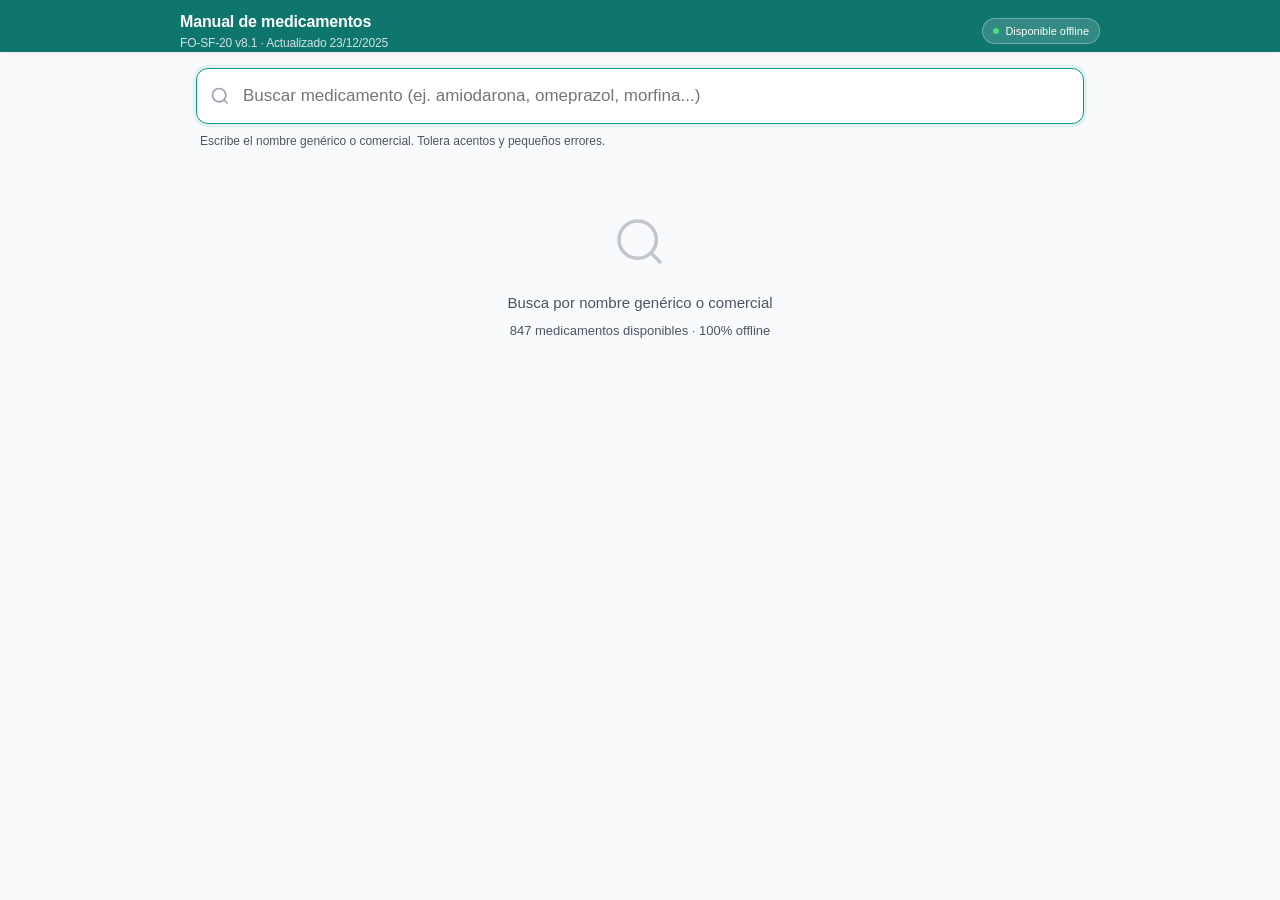
==== commit 3abcc69b: "refactor: separar CSS y JS en módulos ES por capas (Alt 1) - Extrae todo el CSS a css/styles.css - D" ====
--- a/prototipo_standalone.html
+++ b/prototipo_standalone.html
@@ -6,189 +6,7 @@
 <meta name="theme-color" content="#0f766e">
 <title>Manual de Medicamentos — FO-SF-20</title>
 
-<style>
-:root {
-  --teal-50: #f0fdfa; --teal-100: #ccfbf1; --teal-600: #0d9488; --teal-700: #0f766e; --teal-900: #134e4a;
-  --coral-50: #fff7ed; --coral-100: #ffedd5; --coral-600: #ea580c; --coral-700: #c2410c; --coral-900: #7c2d12;
-  --purple-50: #faf5ff; --purple-100: #f3e8ff; --purple-600: #9333ea; --purple-700: #7e22ce;
-  --amber-50: #fffbeb; --amber-100: #fef3c7; --amber-600: #d97706; --amber-700: #b45309;
-  --red-50: #fef2f2; --red-100: #fee2e2; --red-600: #dc2626; --red-700: #b91c1c;
-  --gray-50: #f9fafb; --gray-100: #f3f4f6; --gray-200: #e5e7eb; --gray-300: #d1d5db;
-  --gray-400: #9ca3af; --gray-500: #6b7280; --gray-600: #4b5563; --gray-700: #374151;
-  --gray-800: #1f2937; --gray-900: #111827;
-  --bg: #ffffff; --text: var(--gray-900); --text-muted: var(--gray-600);
-  --border: var(--gray-200); --shadow: 0 1px 3px 0 rgb(0 0 0 / 0.08), 0 1px 2px -1px rgb(0 0 0 / 0.05);
-}
-* { box-sizing: border-box; margin: 0; padding: 0; }
-html, body { height: 100%; }
-body {
-  font-family: -apple-system, BlinkMacSystemFont, "Segoe UI", Roboto, sans-serif;
-  background: var(--gray-50); color: var(--text); line-height: 1.5;
-  -webkit-font-smoothing: antialiased; font-size: 15px;
-}
-button { font: inherit; cursor: pointer; border: none; background: none; color: inherit; }
-input { font: inherit; }
-
-/* ===== HEADER ===== */
-header {
-  background: var(--teal-700); color: white; padding: 10px 16px;
-  position: sticky; top: 0; z-index: 50; box-shadow: var(--shadow);
-}
-.header-inner { max-width: 920px; margin: 0 auto; display: flex; align-items: center; gap: 12px; }
-.brand { font-weight: 600; font-size: 16px; letter-spacing: -0.01em; flex: 1; }
-.brand small { font-weight: 400; opacity: 0.8; font-size: 12px; display: block; }
-.badge-offline {
-  background: rgba(255,255,255,0.15); border: 1px solid rgba(255,255,255,0.3);
-  padding: 4px 10px; border-radius: 999px; font-size: 11px; font-weight: 500;
-  display: flex; align-items: center; gap: 6px;
-}
-.dot { width: 6px; height: 6px; border-radius: 50%; background: #4ade80; }
-.dot.off { background: #f87171; }
-
-/* ===== SEARCH ===== */
-.search-wrap { max-width: 920px; margin: 16px auto; padding: 0 16px; }
-.search-box {
-  background: white; border: 1px solid var(--border); border-radius: 12px;
-  padding: 14px 16px 14px 46px; font-size: 17px; width: 100%;
-  box-shadow: var(--shadow); outline: none; transition: border-color 0.15s;
-}
-.search-box:focus { border-color: var(--teal-600); box-shadow: 0 0 0 3px rgba(13,148,136,0.1); }
-.search-container { position: relative; }
-.search-icon { position: absolute; left: 14px; top: 50%; transform: translateY(-50%); color: var(--gray-400); pointer-events: none; }
-.search-hint { margin-top: 8px; font-size: 12px; color: var(--text-muted); padding: 0 4px; }
-
-/* ===== RESULTS ===== */
-.results { max-width: 920px; margin: 0 auto 80px; padding: 0 16px; }
-.stats { font-size: 12px; color: var(--text-muted); margin: 8px 0 12px; display: flex; justify-content: space-between; }
-
-.result-item {
-  background: white; border: 1px solid var(--border); border-radius: 10px;
-  padding: 14px 16px; margin-bottom: 8px; cursor: pointer; transition: all 0.15s;
-  display: flex; align-items: center; gap: 12px;
-}
-.result-item:hover, .result-item:focus-visible { border-color: var(--teal-600); box-shadow: var(--shadow); transform: translateY(-1px); }
-.result-item:active { transform: translateY(0); }
-.result-name { font-weight: 500; font-size: 15px; flex: 1; min-width: 0; }
-.result-name em { font-style: normal; background: var(--amber-100); color: var(--amber-900); padding: 1px 2px; border-radius: 3px; }
-.result-meta { font-size: 12px; color: var(--text-muted); margin-top: 2px; }
-.result-group { display: inline-block; font-size: 11px; padding: 2px 8px; background: var(--gray-100); color: var(--gray-700); border-radius: 999px; margin-top: 4px; }
-
-.tag-riesgo { background: var(--red-100); color: var(--red-700); font-size: 10px; font-weight: 600; padding: 2px 6px; border-radius: 4px; margin-left: 6px; }
-.tag-onco { background: var(--purple-100); color: var(--purple-700); font-size: 10px; font-weight: 600; padding: 2px 6px; border-radius: 4px; margin-left: 6px; }
-.tag-foto { background: var(--amber-100); color: var(--amber-700); font-size: 10px; font-weight: 600; padding: 2px 6px; border-radius: 4px; margin-left: 6px; }
-
-.empty-state { text-align: center; padding: 48px 20px; color: var(--text-muted); }
-.empty-state svg { opacity: 0.3; margin-bottom: 16px; }
-
-/* ===== FICHA DETALLE ===== */
-.ficha-overlay {
-  position: fixed; inset: 0; background: var(--gray-50); z-index: 100;
-  overflow-y: auto; display: none; animation: fadeIn 0.2s ease-out;
-}
-.ficha-overlay.open { display: block; }
-@keyframes fadeIn { from { opacity: 0; } to { opacity: 1; } }
-
-.ficha-header {
-  background: var(--teal-700); color: white; padding: 12px 16px;
-  position: sticky; top: 0; z-index: 10; box-shadow: var(--shadow);
-}
-.ficha-header-inner { max-width: 920px; margin: 0 auto; display: flex; align-items: center; gap: 10px; }
-.back-btn {
-  color: white; padding: 6px; border-radius: 6px; display: flex; align-items: center;
-  transition: background 0.15s;
-}
-.back-btn:hover { background: rgba(255,255,255,0.12); }
-.ficha-title-area { flex: 1; min-width: 0; }
-.ficha-title { font-size: 16px; font-weight: 600; line-height: 1.3; overflow: hidden; text-overflow: ellipsis; white-space: nowrap; }
-.ficha-subtitle { font-size: 12px; opacity: 0.85; margin-top: 2px; }
-
-.ficha-content { max-width: 920px; margin: 0 auto; padding: 16px; padding-bottom: 80px; }
-
-.alert-banner {
-  border-radius: 10px; padding: 12px 14px; margin-bottom: 12px;
-  display: flex; gap: 12px; align-items: flex-start;
-}
-.alert-banner svg { flex-shrink: 0; margin-top: 2px; }
-.alert-riesgo { background: var(--red-50); border: 1px solid var(--red-100); color: var(--red-900); }
-.alert-riesgo svg { color: var(--red-600); }
-.alert-riesgo strong { color: var(--red-700); }
-.alert-info { background: var(--amber-50); border: 1px solid var(--amber-100); color: var(--amber-900); }
-.alert-info svg { color: var(--amber-600); }
-
-.section {
-  background: white; border: 1px solid var(--border); border-radius: 10px;
-  margin-bottom: 10px; overflow: hidden;
-}
-.section-header {
-  padding: 12px 14px; display: flex; align-items: center; gap: 10px;
-  border-bottom: 1px solid var(--border); background: var(--gray-50);
-}
-.section-header h3 { font-size: 14px; font-weight: 600; color: var(--gray-800); }
-.section-icon { width: 28px; height: 28px; border-radius: 8px; display: flex; align-items: center; justify-content: center; flex-shrink: 0; }
-.icon-teal { background: var(--teal-100); color: var(--teal-700); }
-.icon-purple { background: var(--purple-100); color: var(--purple-700); }
-.icon-amber { background: var(--amber-100); color: var(--amber-700); }
-.icon-coral { background: var(--coral-100); color: var(--coral-700); }
-.icon-gray { background: var(--gray-100); color: var(--gray-700); }
-.section-body { padding: 12px 14px; }
-
-.kv { display: grid; grid-template-columns: 130px 1fr; gap: 6px 12px; font-size: 13px; }
-.kv dt { color: var(--text-muted); font-weight: 500; }
-.kv dd { color: var(--gray-900); }
-.kv dt + dd { padding-bottom: 6px; }
-
-.presentacion-card {
-  border: 1px solid var(--border); border-radius: 8px; padding: 12px;
-  margin-bottom: 10px; background: var(--gray-50);
-}
-.presentacion-card:last-child { margin-bottom: 0; }
-.pres-head { display: flex; align-items: baseline; gap: 8px; margin-bottom: 10px; flex-wrap: wrap; }
-.pres-name { font-weight: 600; font-size: 14px; color: var(--gray-900); }
-.pres-lab { font-size: 12px; color: var(--text-muted); }
-.pres-sub { font-size: 12px; color: var(--gray-700); background: white; padding: 2px 8px; border-radius: 6px; border: 1px solid var(--border); }
-
-.subsection { margin-top: 10px; padding-top: 10px; border-top: 1px dashed var(--border); }
-.subsection:first-of-type { margin-top: 0; padding-top: 0; border-top: none; }
-.subsection-title { font-size: 12px; font-weight: 600; color: var(--teal-700); text-transform: uppercase; letter-spacing: 0.04em; margin-bottom: 6px; }
-
-.chip-list { display: flex; flex-wrap: wrap; gap: 6px; }
-.chip {
-  font-size: 12px; padding: 4px 10px; border-radius: 999px;
-  background: var(--teal-50); color: var(--teal-900); border: 1px solid var(--teal-100);
-}
-
-.dilucion-row {
-  border-left: 2px solid var(--teal-600); padding: 6px 0 6px 10px; margin-bottom: 8px; font-size: 13px;
-}
-.dilucion-row:last-child { margin-bottom: 0; }
-.dilucion-solucion { font-weight: 500; color: var(--gray-900); }
-.dilucion-meta { color: var(--text-muted); font-size: 12px; margin-top: 2px; }
-
-.prose { font-size: 13px; color: var(--gray-700); line-height: 1.55; white-space: pre-wrap; }
-
-.fuentes-list { display: flex; flex-wrap: wrap; gap: 6px; margin-top: 8px; }
-.fuente-chip {
-  font-size: 11px; padding: 3px 8px; border-radius: 6px;
-  background: var(--gray-100); color: var(--gray-700); font-weight: 500;
-}
-
-.footer-disclaimer {
-  font-size: 11px; color: var(--text-muted); text-align: center;
-  padding: 16px; border-top: 1px solid var(--border); margin-top: 20px;
-}
-
-/* ===== RESPONSIVE ===== */
-@media (max-width: 480px) {
-  .kv { grid-template-columns: 1fr; gap: 2px; }
-  .kv dt { font-size: 11px; text-transform: uppercase; letter-spacing: 0.04em; color: var(--gray-500); margin-top: 6px; }
-  .kv dt:first-child { margin-top: 0; }
-  .kv dt + dd { padding-bottom: 4px; }
-}
-
-/* ===== UTILS ===== */
-.sr-only { position: absolute; width: 1px; height: 1px; padding: 0; margin: -1px; overflow: hidden; clip: rect(0,0,0,0); white-space: nowrap; border: 0; }
-.hidden { display: none !important; }
-</style>
+<link rel="stylesheet" href="css/styles.css">
 </head>
 <body>
 
@@ -242,420 +60,8 @@
 [{"nombre_generico":"ABACAVIR 20 MG/ML","nombre_base":"ABACAVIR","horario_vo":{"horario":"Administrar en cualquier momento del dia puede ser con o sin los alimentos. Si hay intolerancia gástrica administrar con los alimentos.","tomar_con":"Se recomienda reducir ingesta de alimentos grasos"},"vida_multidosis":[{"presentacion":"ABACAVIR 20 MG/ML","marca":"Ziagen","laboratorio":"GlaxoSmithkline","tiempo_post_apertura":"Fecha de vencimiento del producto","condiciones_conservacion":"Temperatura entre 15°C - 25°C","bibliografia":"Ficha Técnica"}],"fuentes":["Horario VO","Multidosis"],"clave":"ABACAVIR 20 MG/ML"},{"nombre_generico":"ACEITE MINERAL- PICOSULFATO SODICO X 240ML","nombre_base":"ACEITE MINERAL- PICOSULFATO SODICO X","vida_multidosis":[{"presentacion":"ACEITE MINERAL- PICOSULFATO SODICO X 240ML","marca":"Agarol","laboratorio":"Johnson & Johnson","tiempo_post_apertura":"No reporta","condiciones_conservacion":"Temperatura entre 15°C - 30 °C","bibliografia":"Ficha Técnica"}],"fuentes":["Multidosis"],"clave":"ACEITE MINERAL- PICOSULFATO SODICO X 240ML"},{"nombre_generico":"ACET. TRIAMCINOLONA","nombre_base":"ACET. TRIAMCINOLONA","grupo_farmacologico":"Corticosteroide","subgrupo":"Glucocorticoide sintético","presentaciones":[{"fuente":"generales","nombre_comercial":"KENACORT","presentacion":"40MG/1ML SUSPENSIÓN INYECTABLE","laboratorio":"MERCK","reconstitucion":{"vehiculo":"NO SE RECONSTITUYE","cantidad_ml":"NO SE RECONSTITUYE","temperatura_almacenamiento":"NO SE RECONSTITUYE Y NO DEBE ALMACENARSE DESPUÉS DE REALIZADA LA APERTURA","tiempo_estabilidad":"DEBE USARSE DESPUÉS DE REALIZADA LA APERTURA","vehiculo_fabricante":"NO SE RECONSTITUYE"},"diluciones":[{"solucion":"NO SE DILUYE","temperatura":"DEBE USARSE DESPUÉS DE REALIZADA LA APERTURA","estabilidad_valor":"DEBE USARSE DESPUÉS DE REALIZADA LA APERTURA","unidad_tiempo":"DEBE USARSE DESPUÉS DE REALIZADA LA APERTURA"}],"administracion":{"via":"IM","concentracion_infusion":"APLICACIÓN DIRECTA","max_concentracion_pediatria":"APLICACIÓN DIRECTA"},"seguridad":{"embarazo":"NO","lactancia":"NO","fotosensibilidad":"NO","bomba_infusion":"NO","alcohol_bencilico":"SI"},"propiedades_fq":{"pH":"5 - 7,5"},"referencia":"HANDBOOK - MICROMEDEX"},{"fuente":"generales","nombre_comercial":"KENACORT","presentacion":"50MG/1ML SUSPENSIÓN INYECTABLE","laboratorio":"MERCK","reconstitucion":{"vehiculo":"NO SE RECONSTITUYE","cantidad_ml":"NO SE RECONSTITUYE","temperatura_almacenamiento":"NO SE RECONSTITUYE Y NO DEBE ALMACENARSE DESPUÉS DE REALIZADA LA APERTURA","tiempo_estabilidad":"DEBE USARSE DESPUÉS DE REALIZADA LA APERTURA","vehiculo_fabricante":"NO SE RECONSTITUYE"},"diluciones":[{"solucion":"NO SE DILUYE","temperatura":"DEBE USARSE DESPUÉS DE REALIZADA LA APERTURA","estabilidad_valor":"DEBE USARSE DESPUÉS DE REALIZADA LA APERTURA","unidad_tiempo":"DEBE USARSE DESPUÉS DE REALIZADA LA APERTURA"}],"administracion":{"via":"IM","concentracion_infusion":"APLICACIÓN DIRECTA","max_concentracion_pediatria":"APLICACIÓN DIRECTA"},"seguridad":{"embarazo":"NO","lactancia":"NO","fotosensibilidad":"NO","bomba_infusion":"NO","alcohol_bencilico":"SI"},"propiedades_fq":{"pH":"5 - 7,5"},"referencia":"HANDBOOK - MICROMEDEX"},{"fuente":"generales","nombre_comercial":"TRIAMCINOLONA ACETONIDO","presentacion":"50MG/5ML SUSPENSIÓN INYECTABLE","laboratorio":"RYAN","reconstitucion":{"vehiculo":"NO SE RECONSTITUYE","cantidad_ml":"NO SE RECONSTITUYE","temperatura_almacenamiento":"NO SE RECONSTITUYE Y NO DEBE ALMACENARSE DESPUÉS DE REALIZADA LA APERTURA","tiempo_estabilidad":"DEBE USARSE DESPUÉS DE REALIZADA LA APERTURA","vehiculo_fabricante":"NO SE RECONSTITUYE"},"diluciones":[{"solucion":"NO SE DILUYE","temperatura":"DEBE USARSE DESPUÉS DE REALIZADA LA APERTURA","estabilidad_valor":"DEBE USARSE DESPUÉS DE REALIZADA LA APERTURA","unidad_tiempo":"DEBE USARSE DESPUÉS DE REALIZADA LA APERTURA"}],"administracion":{"via":"IM","concentracion_infusion":"APLICACIÓN DIRECTA","max_concentracion_pediatria":"APLICACIÓN DIRECTA"},"seguridad":{"embarazo":"NO","lactancia":"NO","fotosensibilidad":"NO","bomba_infusion":"NO","alcohol_bencilico":"SI"},"propiedades_fq":{"pH":"5 - 7,5"},"referencia":"HANDBOOK - MICROMEDEX"},{"fuente":"generales","nombre_comercial":"TRINAKORT","presentacion":"10 MG/ML SUSPENSIÓN INYECTABLE","laboratorio":"VITALIS","reconstitucion":{"vehiculo":"NO SE RECONSTITUYE","cantidad_ml":"NO SE RECONSTITUYE","temperatura_almacenamiento":"NO SE RECONSTITUYE Y NO DEBE ALMACENARSE DESPUÉS DE REALIZADA LA APERTURA","tiempo_estabilidad":"DEBE USARSE DESPUÉS DE REALIZADA LA APERTURA","vehiculo_fabricante":"NO SE RECONSTITUYE"},"diluciones":[{"solucion":"NO SE DILUYE","temperatura":"DEBE USARSE DESPUÉS DE REALIZADA LA APERTURA","estabilidad_valor":"DEBE USARSE DESPUÉS DE REALIZADA LA APERTURA","unidad_tiempo":"DEBE USARSE DESPUÉS DE REALIZADA LA APERTURA"}],"administracion":{"via":"INTRAARTICULAR - INTRADÉRMICO","concentracion_infusion":"APLICACIÓN DIRECTA","max_concentracion_pediatria":"APLICACIÓN DIRECTA"},"seguridad":{"embarazo":"NO","lactancia":"NO","fotosensibilidad":"NO","bomba_infusion":"NO","alcohol_bencilico":"SI"},"propiedades_fq":{"pH":"5 - 7,5"},"referencia":"VITALIS"}],"fuentes":["Generales"],"clave":"ACET. TRIAMCINOLONA"},{"nombre_generico":"ACETAMINOFEN","nombre_base":"ACETAMINOFEN","grupo_farmacologico":"SN","subgrupo":"Analgésico y antipirético","presentaciones":[{"fuente":"generales","nombre_comercial":"TRAUCET","presentacion":"1 GR/100 ML SOLUCIÓN INYECTABLE","laboratorio":"CORPAUL","reconstitucion":{"vehiculo":"NO SE RECONSTITUYE","cantidad_ml":"NO SE RECONSTITUYE","temperatura_almacenamiento":"NO SE RECONSTITUYE Y NO DEBE ALMACENARSE DESPUÉS DE REALIZADA LA APERTURA","tiempo_estabilidad":"DEBE USARSE DESPUÉS DE REALIZADA LA APERTURA","vehiculo_fabricante":"NO SE RECONSTITUYE"},"diluciones":[{"solucion":"SODIO CLORURO 0.9% SOLUCIÓN INYECTABLE","temperatura":"TEMPERATURA AMBIENTE","estabilidad_valor":"1","unidad_tiempo":"HORA"},{"solucion":"DEXTROSA EN AGUA DESTILADA 5% SOLUCIÓN INYECTABLE","temperatura":"TEMPERATURA AMBIENTE","estabilidad_valor":"1","unidad_tiempo":"HORA"}],"administracion":{"via":"IV","concentracion_infusion":"ADMINISTRACIÓN DIRECTA, SE DEBE DE INFUNDIR EN 15 MINUTOS. EN CASO DE NECESITAR DILUCIÓN DEBER SER BAJO ORIENTACIÓN MÉDICA","max_concentracion_pediatria":"Para pacientes con un peso < 10 Kg, diluir la dosis prescrita en la solución compatible en una proporción de 1:9 (por cada mL de medicamento, 9 mL de diluyente) e infundir en 15 minutps"},"seguridad":{"embarazo":"NO SE CONTRAINDICA","lactancia":"NO SE CONTRAINDICA","fotosensibilidad":"NO","bomba_infusion":"NO","alcohol_bencilico":"NO"},"propiedades_fq":{"pH":"5.5","osmolaridad":"290 mOsm"},"referencia":"CORPAUL - MICROMEDEX - CADENCE PHARMACEUTICAL"},{"fuente":"generales","nombre_comercial":"PARACETAMOL KABI","presentacion":"1 GR/100 ML SOLUCIÓN INYECTABLE","laboratorio":"FRESENIUS KABI","reconstitucion":{"vehiculo":"NO SE RECONSTITUYE","cantidad_ml":"NO SE RECONSTITUYE","temperatura_almacenamiento":"NO SE RECONSTITUYE","tiempo_estabilidad":"NO SE RECONSTITUYE","vehiculo_fabricante":"NO SE RECONSTITUYE"},"diluciones":[{"solucion":"SODIO CLORURO 0.9% SOLUCIÓN INYECTABLE","temperatura":"TEMPERATURA AMBIENTE","estabilidad_valor":"6","unidad_tiempo":"HORAS"},{"solucion":"SODIO CLORURO 0.9% SOLUCIÓN INYECTABLE","temperatura":"REFRIGERADO","estabilidad_valor":"24","unidad_tiempo":"HORAS"},{"solucion":"DEXTROSA EN AGUA DESTILADA 5% SOLUCIÓN INYECTABLE","temperatura":"TEMPERATURA AMBIENTE","estabilidad_valor":"6","unidad_tiempo":"HORAS"},{"solucion":"DEXTROSA EN AGUA DESTILADA 5% SOLUCIÓN INYECTABLE","temperatura":"REFRIGERADO","estabilidad_valor":"24","unidad_tiempo":"HORAS"}],"administracion":{"via":"IV","concentracion_infusion":"Medicamento ya diluido, en caso de requerir dilución mayor usar soluciones compatibles. Se debe infundir en un mínimo de 15 minutos.","max_concentracion_pediatria":"Para pacientes con un peso < 10 Kg, diluir la dosis prescrita en la solución compatible en una proporción de 1:9 (por cada mL de medicamento, 9 mL de diluyente) e infundir en 15 minutos"},"seguridad":{"embarazo":"NO SE CONTRAINDICA","lactancia":"NO SE CONTRAINDICA","fotosensibilidad":"NO","bomba_infusion":"NO","alcohol_bencilico":"NO"},"propiedades_fq":{"pH":"5.5","osmolaridad":"290 mOsm"},"referencia":"FRESENIUS KABI - MICROMEDEX"}],"horario_vo":{"horario":"Su administracion puede ser en cualquier momento del dia, preferiblemente cerca a una comida.","tomar_con":"Con agua"},"fuentes":["Generales","Horario VO"],"clave":"ACETAMINOFEN"},{"nombre_generico":"ACETAMINOFEN 100 MG/ML (10%) SOLUCION ORAL","nombre_base":"ACETAMINOFEN ()","vida_multidosis":[{"presentacion":"ACETAMINOFEN 100 MG/ML (10%) SOLUCION ORAL","marca":"Acetaminofen","laboratorio":"Coaspharma","tiempo_post_apertura":"Fecha de vencimiento del producto","condiciones_conservacion":"Temperatura entre 15°C - 30 °C","bibliografia":"http://www.sefh.es/fh/136_Vol37n6004.pdf"},{"presentacion":"ACETAMINOFEN 100 MG/ML (10%) SOLUCION ORAL","marca":"Acetaminofen","laboratorio":"Laproff","tiempo_post_apertura":"90 días (3 meses)","condiciones_conservacion":"Temperatura no mayor a 30 °C","bibliografia":"http://www.sefh.es/fh/136_Vol37n6004.pdf"}],"fuentes":["Multidosis"],"clave":"ACETAMINOFEN 100 MG/ML (10%) SOLUCION ORAL"},{"nombre_generico":"ACETAMINOFEN 150MG/5ML (3%) JARABE FRASCO X 60 ML","nombre_base":"ACETAMINOFEN () JARABE FRASCO X","vida_multidosis":[{"presentacion":"ACETAMINOFEN 150MG/5ML (3%) JARABE FRASCO X 60 ML","marca":"Acetaminofen","laboratorio":"Lafrancol","tiempo_post_apertura":"Fecha de vencimiento del producto","condiciones_conservacion":"Temperatura no mayor a 30 °C","bibliografia":"Ficha Técnica"},{"presentacion":"ACETAMINOFEN 150MG/5ML (3%) JARABE FRASCO X 60 ML","marca":"Acetaminofen","laboratorio":"Coaspharma","tiempo_post_apertura":"Fecha de vencimiento del producto","condiciones_conservacion":"Temperatura no mayor a 30 °C","bibliografia":"Ficha Técnica"}],"fuentes":["Multidosis"],"clave":"ACETAMINOFEN 150MG/5ML (3%) JARABE FRASCO X 60 ML"},{"nombre_generico":"ACETATO DE CALCIO","nombre_base":"ACETATO DE CALCIO","horario_vo":{"horario":"Administrar con los alimentos. La administración de los demás medicamentos orales se recomienda sea 1 hora antes o 3 horas después de la ingesta del medicamento, ya que este puede reducir la biodisponibilidad de medicamentos como Tetraciclinas o Fluoroquinolonas. Evitar los suplementos de calcio y antiácidos concomitantes que contienen calcio","tomar_con":"Con alimentos"},"fuentes":["Horario VO"],"clave":"ACETATO DE CALCIO"},{"nombre_generico":"ACETAZOLAMIDA","nombre_base":"ACETAZOLAMIDA","horario_vo":{"horario":"Se recomienda administrar con los alimentos para disminuir la intolerancia gastrointestinal especialmente en las horas de la mañana y en caso de requerirse más de una dosis día, se recomienda administración de la última dosis de 6 pm.","tomar_con":"Con agua"},"fuentes":["Horario VO"],"clave":"ACETAZOLAMIDA"},{"nombre_generico":"ACETILCISTEINA 10% SOLUCION PARA INHALACION","nombre_base":"ACETILCISTEINA PARA INHALACION","vida_multidosis":[{"presentacion":"ACETILCISTEINA 10% SOLUCION PARA INHALACION","marca":"Fluimucil","laboratorio":"Zambon","tiempo_post_apertura":"4 días","condiciones_conservacion":"Temperatura 2°C- 8°C después de destapado el medicamento","bibliografia":"Ficha Técnica"}],"fuentes":["Multidosis"],"clave":"ACETILCISTEINA 10% SOLUCION PARA INHALACION"},{"nombre_generico":"ACICLOVIR","nombre_base":"ACICLOVIR","grupo_farmacologico":"Antiinfeccioso","subgrupo":"Antiviral. nucleósido sintético","presentaciones":[{"fuente":"generales","nombre_comercial":"VIRCIDAL","presentacion":"250 MG POLVO PARA RECONSTITUCIÓN","laboratorio":"CHALVER","reconstitucion":{"vehiculo":"AGUA ESTÉRIL PARA INYECCIÓN","cantidad_ml":"5","temperatura_almacenamiento":"TEMPERATURA AMBIENTE","tiempo_estabilidad":"12 HORAS","vehiculo_fabricante":"SI"},"diluciones":[{"solucion":"LACTATO RINGER (SOLUCION HARTMAN) SOLUCION INYECTABLE","temperatura":"TEMPERATURA AMBIENTE","estabilidad_valor":"12","unidad_tiempo":"HORAS"},{"solucion":"DEXTROSA EN AGUA DESTILADA 5% SOLUCIÓN INYECTABLE","temperatura":"TEMPERATURA AMBIENTE"},{"solucion":"SODIO CLORURO 0.9% SOLUCIÓN INYECTABLE","temperatura":"TEMPERATURA AMBIENTE"}],"administracion":{"via":"IV","concentracion_infusion":"Después de la reconstitución se debe administrar durante 1 hora, se recomienda agregar 50 mL de solución por cada 10 mL de aciclovir reconstituido, agitar la mezcla antes de iniciar el goteo","max_concentracion_pediatria":"Después de la reconstitución se debe administrar durante 1 hora, se recomienda agregar 50 mL de solución por cada 10 mL de aciclovir reconstituido, agitar la mezcla antes de iniciar el goteo. La concentración indicada para infundir es 7 mg/mL, dosis mayores incrementan el riesgo de flebitis"},"seguridad":{"embarazo":"NO SE CONTRAINDICA","lactancia":"NO SE CONTRAINDICA","fotosensibilidad":"NO","bomba_infusion":"NO","alcohol_bencilico":"NO"},"propiedades_fq":{"pH":"10,5 - 11,6","osmolaridad":"278 mOsm/ Kg en DAD al 5 299 mOsm/ Kg en SS 0,9%"},"referencia":"CHALVER - MICROMEDEX - HANDBOOK"},{"fuente":"generales","nombre_comercial":"ACICLOVIR","presentacion":"250 MG POLVO PARA RECONSTITUCIÓN","laboratorio":"VITALIS","reconstitucion":{"vehiculo":"AGUA ESTÉRIL PARA INYECCIÓN","cantidad_ml":"10","temperatura_almacenamiento":"TEMPERATURA AMBIENTE","tiempo_estabilidad":"24 HORAS","vehiculo_fabricante":"NO"},"diluciones":[{"solucion":"LACTATO RINGER (SOLUCION HARTMAN) SOLUCION INYECTABLE","temperatura":"TEMPERATURA AMBIENTE","estabilidad_valor":"24","unidad_tiempo":"HORAS"},{"solucion":"SODIO CLORURO 0.9% SOLUCIÓN INYECTABLE","temperatura":"TEMPERATURA AMBIENTE"}],"administracion":{"via":"IV","concentracion_infusion":"Se recomienda diluir cada vial de Aciclovir en 50 mL de solución compatible e infundir en 60 minutos","max_concentracion_pediatria":"Se recomienda diluir cada vial de Aciclovir en 50 mL de solución compatible e infundir en 60 minutos"},"seguridad":{"embarazo":"NO SE CONTRAINDICA","lactancia":"NO SE CONTRAINDICA","fotosensibilidad":"NO","bomba_infusion":"NO","alcohol_bencilico":"NO"},"propiedades_fq":{"pH":"10,5 - 11,6","osmolaridad":"278 mOsm/ Kg en DAD al 5 299 mOsm/ Kg en SS 0,9%"},"referencia":"VITALIS - MICROMEDEX - HANDBOK"},{"fuente":"generales","nombre_comercial":"ISAVIR","presentacion":"250 MG POLVO PARA RECONSTITUCIÓN","laboratorio":"PISA","reconstitucion":{"vehiculo":"AGUA ESTÉRIL PARA INYECCIÓN","cantidad_ml":"10","temperatura_almacenamiento":"NO DEBE ALMACENARSE DESPUÉS DE REALIZADA LA APERTURA","tiempo_estabilidad":"DEBE USARSE DESPUÉS DE REALIZADA LA APERTURA","vehiculo_fabricante":"NO"},"diluciones":[{"solucion":"SODIO CLORURO 0.9% SOLUCIÓN INYECTABLE","temperatura":"TEMPERATURA AMBIENTE","estabilidad_valor":"DEBE USARSE DESPUÉS DE REALIZADA LA APERTURA","unidad_tiempo":"DEBE USARSE DESPUÉS DE REALIZADA LA APERTURA"},{"solucion":"SODIO CLORURO 0.45% SOLUCIÓN INYECTABLE","temperatura":"TEMPERATURA AMBIENTE"},{"solucion":"LACTATO RINGER (SOLUCION HARTMAN) SOLUCION INYECTABLE","temperatura":"TEMPERATURA AMBIENTE"}],"administracion":{"via":"IV","concentracion_infusion":"Se recomienda diluir cada vial de Aciclovir en 50 mL de solución compatible e infundir en 60 minutos","max_concentracion_pediatria":"Se recomienda diluir cada vial de Aciclovir en 50 mL de solución compatible e infundir en 60 minutos"},"seguridad":{"embarazo":"NO SE CONTRAINDICA","lactancia":"NO SE CONTRAINDICA","fotosensibilidad":"NO","bomba_infusion":"NO","alcohol_bencilico":"NO"},"propiedades_fq":{"pH":"10,5 - 11,6","osmolaridad":"278 mOsm/ Kg en DAD al 5 299 mOsm/ Kg en SS 0,9%"},"referencia":"PISA - MICROMEDEX - HANDBOK"}],"horario_vo":{"horario":"Administrar con sin los alimentos y en cualquier momento del dia. Si el paciente presenta intolerancia gástrica administrar con alimentos. Si es una dosis por día se recomienda administración al medio día.","tomar_con":"Con agua"},"fuentes":["Generales","Horario VO"],"clave":"ACICLOVIR"},{"nombre_generico":"ACICLOVIR 100MG/5ML SUSPENSION FRASCO X 90 ML","nombre_base":"ACICLOVIR FRASCO X","vida_multidosis":[{"presentacion":"ACICLOVIR 100MG/5ML SUSPENSION FRASCO X 90 ML","marca":"Aciclovir","laboratorio":"Genfar","tiempo_post_apertura":"7 días a temperatura ambiente y 14 días refrigerado","condiciones_conservacion":"Temperatura entre 15°C - 30 °C","bibliografia":"Empaque del producto"}],"fuentes":["Multidosis"],"clave":"ACICLOVIR 100MG/5ML SUSPENSION FRASCO X 90 ML"},{"nombre_generico":"ACICLOVIR 3% UNGUENTO OFTALMICO TUBO X 10 GRAMOS","nombre_base":"ACICLOVIR UNGUENTO OFTALMICO TUBO X RAMOS","vida_multidosis":[{"presentacion":"ACICLOVIR 3% UNGUENTO OFTALMICO TUBO X 10 GRAMOS","marca":"Aciclovir","laboratorio":"Kern pharma","tiempo_post_apertura":"30 días (1 mes)","condiciones_conservacion":"Temperatura inferior a 25 °C","bibliografia":"http://www.sefh.es/fh/136_Vol37n6004.pdf"},{"presentacion":"ACICLOVIR 3% UNGUENTO OFTALMICO TUBO X 10 GRAMOS","marca":"EYHERP ® UNGÜENTO","laboratorio":"Salus Pharma","tiempo_post_apertura":"Fecha de vencimiento del producto","condiciones_conservacion":"Temperatura inferior a 30 °C","bibliografia":"Ficha Técnica"}],"fuentes":["Multidosis"],"clave":"ACICLOVIR 3% UNGUENTO OFTALMICO TUBO X 10 GRAMOS"},{"nombre_generico":"ACICLOVIR 5% UNG TOP 10 GR","nombre_base":"ACICLOVIR R","vida_multidosis":[{"presentacion":"ACICLOVIR 5% UNG TOP 10 GR","marca":"Aciclovir","laboratorio":"Genfar","tiempo_post_apertura":"Fecha de vencimiento del producto","condiciones_conservacion":"Temperatura no mayor a 30 °C","bibliografia":"http://www.sefh.es/fh/136_Vol37n6004.pdf"}],"fuentes":["Multidosis"],"clave":"ACICLOVIR 5% UNG TOP 10 GR"},{"nombre_generico":"ACIDO BORICO - ALGINATO CALCIO TUBO X 85 G","nombre_base":"ACIDO BORICO - ALGINATO CALCIO TUBO X","vida_multidosis":[{"presentacion":"ACIDO BORICO - ALGINATO CALCIO TUBO X 85 G","marca":"SAF - Gel","laboratorio":"Boston","tiempo_post_apertura":"28 días","condiciones_conservacion":"Temperatura no mayor a 30 °C","bibliografia":"Ficha Técnica"}],"fuentes":["Multidosis"],"clave":"ACIDO BORICO - ALGINATO CALCIO TUBO X 85 G"},{"nombre_generico":"ACIDO FOLÍNICO","nombre_base":"ACIDO FOLINICO","horario_vo":{"horario":"Administrar en cualquier momento del dia puede ser con o sin los alimentos. Si hay intolerancia gástrica administrar con los alimentos.","tomar_con":"Con agua"},"fuentes":["Horario VO"],"clave":"ACIDO FOLINICO"},{"nombre_generico":"ACIDO FUSIDICO 2 % CREMA TUBO X 15 GRAMOS","nombre_base":"ACIDO FUSIDICO CREMA TUBO X RAMOS","vida_multidosis":[{"presentacion":"ACIDO FUSIDICO 2 % CREMA TUBO X 15 GRAMOS","marca":"Isdin","laboratorio":"Isdin S.A","tiempo_post_apertura":"180 días (6 meses)","condiciones_conservacion":"Temperatura no mayor a 30 °C","bibliografia":"Ficha Técnica"},{"presentacion":"ACIDO FUSIDICO 2 % CREMA TUBO X 15 GRAMOS","marca":"Ácido Fusídico","laboratorio":"Genfar","tiempo_post_apertura":"Fecha de vencimiento del producto","condiciones_conservacion":"Temperatura no mayor a 30 °C","bibliografia":"Ficha Técnica"}],"fuentes":["Multidosis"],"clave":"ACIDO FUSIDICO 2 % CREMA TUBO X 15 GRAMOS"},{"nombre_generico":"ACIDO IBANDRÓNICO","nombre_base":"ACIDO IBANDRONICO","presentaciones":[{"fuente":"oncologicos","nombre_comercial":"DRONIBAN","forma_farmaceutica":"SLN INYECTABLE","laboratorio":"PROCAPS","concentracion_final":"1mg/mL","solucion_dilucion":"SSN 0.9% - DAD 5% 500 mL","estabilidad_ficha_tecnica":"RECONSTITUIDO Y DILUIDO: 24 Horas (2-8°C)","proteccion_luz":"NO","refrigeracion":"SI","observaciones":"No se debe mezclar con soluciones que tengan Calcio Aclaramiento de creatinina ≥50 CLCr<80 ; 100mL ≥30 CLCr<50 ; 500 mL <30 ; 500 mL"},{"fuente":"oncologicos","nombre_comercial":"BONDRONAT","forma_farmaceutica":"SLN INYECTABLE","laboratorio":"ROCHE","concentracion_final":"1mg/mL","solucion_dilucion":"SSN 0.9% - DAD 5% 500 mL","estabilidad_ficha_tecnica":"24 Horas (2-8°C)","proteccion_luz":"NO","refrigeracion":"SI","observaciones":"No se debe mezclar con soluciones que tengan Calcio Aclaramiento de creatinina ≥50 CLCr<80 ; 100mL ≥30 CLCr<50 ; 500 mL <30 ; 500 mL"}],"fuentes":["Oncológicos"],"es_oncologico":true,"clave":"ACIDO IBANDRONICO"},{"nombre_generico":"ACIDO N-ACETIL ASPARTIL GLUTAMICO 4.9 % GOTAS OFTALMICAS FRASCO X 5M","nombre_base":"ACIDO N-ACETIL ASPARTIL GLUTAMICO GOTAS OFTALMICAS FRASCO X 5M","vida_multidosis":[{"presentacion":"ACIDO N-ACETIL ASPARTIL GLUTAMICO 4.9 % GOTAS OFTALMICAS FRASCO X 5M","marca":"Naabak","laboratorio":"Pfizer","tiempo_post_apertura":"28 días","condiciones_conservacion":"Temperatura no mayor a 30 °C","bibliografia":"Study on the validity period of medications in multi - dose containers after their opening: recommendations for an efficient use. J.F Márquez Peiró, V.E Valero Alcocer, J. Selva Otaolaurruchi e I. González Orts"}],"fuentes":["Multidosis"],"clave":"ACIDO N-ACETIL ASPARTIL GLUTAMICO 4.9 % GOTAS OFTALMICAS FRASCO X 5M"},{"nombre_generico":"ACIDO NALIDIXICO 5 G/100ML SUSPENSION FCOX120ML","nombre_base":"ACIDO NALIDIXICO FCOX","horario_vo":{"horario":"Administrar en cualquier momento del dia puede ser con o sin los alimentos. Si hay intolerancia gástrica administrar con los alimentos. No administrar los demás medicamentos orales sino hasta 2 horas después de la administración de este","tomar_con":"Con agua"},"vida_multidosis":[{"presentacion":"ACIDO NALIDIXICO 5 G/100ML SUSPENSION FCOX120ML","marca":"Winthomylon","laboratorio":"Sanofi-Aventis","tiempo_post_apertura":"7 dias","condiciones_conservacion":"Temperatura no mayor a 30 °C","bibliografia":"Empaque del producto - http://www.sefh.es/fh/136_Vol37n6004.pdf; http://scielo.isciii.es/img/revistas/fh/v37n2/15cartaaldirector01_t1.gif"}],"fuentes":["Horario VO","Multidosis"],"clave":"ACIDO NALIDIXICO 5 G/100ML SUSPENSION FCOX120ML"},{"nombre_generico":"ACIDO NICOTÍNICO","nombre_base":"ACIDO NICOTINICO","horario_vo":{"horario":"Se recomienda su administración después de las comidas, especialmente las que son bajas en grasa. Puede sugerirse pretratamiento con aspirina o ibuprofeno 30 minutos antes de la dosis para reducir la gravedad y frecuencia de los sofocos, prurito y malestar gastrointestinal.","tomar_con":"Con agua"},"fuentes":["Horario VO"],"clave":"ACIDO NICOTINICO"},{"nombre_generico":"ACIDO POLIACRILICO 0.2% GEL OFT TUBO X 10G CARBOMERO","nombre_base":"ACIDO POLIACRILICO GEL OFT TUBO X CARBOMERO","vida_multidosis":[{"presentacion":"ACIDO POLIACRILICO 0.2% GEL OFT TUBO X 10G CARBOMERO","marca":"Lipolac","laboratorio":"Angelini Farmaceutica S.A","tiempo_post_apertura":"28 días","condiciones_conservacion":"Temperatura inferior a 25 °C","bibliografia":"Ficha Técnica"},{"presentacion":"ACIDO POLIACRILICO 0.2% GEL OFT TUBO X 10G CARBOMERO","marca":"ACRYLARM","laboratorio":"Scandinavia","tiempo_post_apertura":"30 días (1 mes)","condiciones_conservacion":"Temperatura inferior a 30 °C","bibliografia":"Ficha Técnica"}],"fuentes":["Multidosis"],"clave":"ACIDO POLIACRILICO 0.2% GEL OFT TUBO X 10G CARBOMERO"},{"nombre_generico":"ACIDO TRANSRETINÓICO","nombre_base":"ACIDO TRANSRETINOICO","horario_vo":{"horario":"Se recomienda su administración con las comidas o inmediatamente después.","tomar_con":"Con agua"},"fuentes":["Horario VO"],"clave":"ACIDO TRANSRETINOICO"},{"nombre_generico":"ACIDO TRICLOROACETICO 85%","nombre_base":"ACIDO TRICLOROACETICO","vida_multidosis":[{"presentacion":"ACIDO TRICLOROACETICO 85%","marca":"Ácido Tricloroacético","laboratorio":"Quifarma","tiempo_post_apertura":"Fecha de vencimiento del producto","condiciones_conservacion":"Temperatura no mayor a 30 °C","bibliografia":"Ficha Técnica"}],"fuentes":["Multidosis"],"clave":"ACIDO TRICLOROACETICO 85%"},{"nombre_generico":"ACIDO URSODESOXICÓLICO","nombre_base":"ACIDO URSODESOXICOLICO","horario_vo":{"horario":"Tomar con los alimentos. Evitar ranurar la tableta por su sabor amargo.","tomar_con":"Con agua"},"fuentes":["Horario VO"],"clave":"ACIDO URSODESOXICOLICO"},{"nombre_generico":"ACIDO VALPROICO","nombre_base":"ACIDO VALPROICO","grupo_farmacologico":"SN","subgrupo":"Anticonvulsivante, antimaniaco, antimigrañoso","presentaciones":[{"fuente":"generales","nombre_comercial":"ACIDO VALPROICO","presentacion":"500MG/5ML SOLUCIÓN INYECTABLE","laboratorio":"ADS PHARMA","reconstitucion":{"vehiculo":"NO SE RECONSTITUYE","cantidad_ml":"NO SE RECONSTITUYE","temperatura_almacenamiento":"NO SE RECONSTITUYE Y NO DEBE ALMACENARSE DESPUÉS DE REALIZADA LA APERTURA","tiempo_estabilidad":"DEBE USARSE DESPUÉS DE REALIZADA LA APERTURA","vehiculo_fabricante":"NO SE RECONSTITUYE"},"diluciones":[{"solucion":"SODIO CLORURO 0.9% SOLUCIÓN INYECTABLE","temperatura":"TEMPERATURA AMBIENTE","estabilidad_valor":"24","unidad_tiempo":"HORAS"},{"solucion":"DEXTROSA EN AGUA DESTILADA 5% SOLUCIÓN INYECTABLE","temperatura":"TEMPERATURA AMBIENTE","estabilidad_valor":"24","unidad_tiempo":"HORAS"},{"solucion":"LACTATO RINGER (SOLUCION HARTMAN) SOLUCION INYECTABLE","temperatura":"TEMPERATURA AMBIENTE","estabilidad_valor":"24","unidad_tiempo":"HORAS"}],"administracion":{"via":"IV","concentracion_infusion":"Diluir en 50 cc de solución compatible e infundir en 60 minutos","max_concentracion_pediatria":"Diluir en 50 cc de solución compatible e infundir en 60 minutos"},"seguridad":{"embarazo":"NO","lactancia":"NO, A MENOS QUE EL MÉDICO LO INDIQUE","fotosensibilidad":"NO","bomba_infusion":"NO","alcohol_bencilico":"NO"},"propiedades_fq":{"pH":"7.6"},"referencia":"ADS PHARMA - HANDBOOK - MICROMEDEX"},{"fuente":"generales","nombre_comercial":"DEPACON","presentacion":"500MG/5ML SOLUCIÓN INYECTABLE","laboratorio":"ABBOTT LABORATORIES DE COLOMBIA S.A.","reconstitucion":{"vehiculo":"NO SE RECONSTITUYE","cantidad_ml":"NO SE RECONSTITUYE","temperatura_almacenamiento":"NO SE RECONSTITUYE Y NO DEBE ALMACENARSE DESPUÉS DE REALIZADA LA APERTURA","tiempo_estabilidad":"DEBE USARSE DESPUÉS DE REALIZADA LA APERTURA","vehiculo_fabricante":"NO SE RECONSTITUYE"},"diluciones":[{"solucion":"SODIO CLORURO 0.9% SOLUCIÓN INYECTABLE","temperatura":"TEMPERATURA AMBIENTE","estabilidad_valor":"24","unidad_tiempo":"HORAS"},{"solucion":"DEXTROSA EN AGUA DESTILADA 5% SOLUCIÓN INYECTABLE","temperatura":"TEMPERATURA AMBIENTE","estabilidad_valor":"24","unidad_tiempo":"HORAS"},{"solucion":"LACTATO RINGER (SOLUCION HARTMAN) SOLUCION INYECTABLE","temperatura":"TEMPERATURA AMBIENTE","estabilidad_valor":"24","unidad_tiempo":"HORAS"}],"administracion":{"via":"IV","concentracion_infusion":"Administrar como una infusión de 60 minutos, diluida con al menos 50 mL de solución compatible","max_concentracion_pediatria":"Administrar como una infusión de 60 minutos, diluida con al menos 50 mL de solución compatible"},"seguridad":{"embarazo":"NO","lactancia":"NO, A MENOS QUE EL MÉDICO LO INDIQUE","fotosensibilidad":"NO","bomba_infusion":"NO","alcohol_bencilico":"NO"},"propiedades_fq":{"pH":"7.6"},"referencia":"ABBOTT LABORATORIES DE COLOMBIA S.A. - HANDBOOK - MICROMEDEX"}],"fuentes":["Generales"],"clave":"ACIDO VALPROICO"},{"nombre_generico":"ACIDO ZOLEDRONICO","nombre_base":"ACIDO ZOLEDRONICO","grupo_farmacologico":"Sistema Óseo","subgrupo":"Bifosfonatos","presentaciones":[{"fuente":"oncologicos","nombre_comercial":"ZOFREX","forma_farmaceutica":"SLN INYECTABLE","laboratorio":"BIOTOSCANA","concentracion_final":"0.05mg/mL","solucion_dilucion":"LISTO PARA INFUNDIR","estabilidad_ficha_tecnica":"FECHA DE VENCIMENTO DEL MEDICAMENTO","proteccion_luz":"NO","refrigeracion":"NO"},{"fuente":"oncologicos","nombre_comercial":"ZOLDRIA","forma_farmaceutica":"SLN INYECTABLE","laboratorio":"BIOTOSCANA","concentracion_final":"0.8mg/mL","solucion_dilucion":"SSN 0.9% - DAD 5% 100 mL","estabilidad_ficha_tecnica":"24 HORAS (2-8°C)","estabilidad_otra_ref":"24 HORAS (2-8°C)","referencia_bibliografica":"HANDBOOK 27th edition MICROMEDEX","proteccion_luz":"NO","refrigeracion":"SI"},{"fuente":"oncologicos","nombre_comercial":"CENOZOIC","forma_farmaceutica":"SLN INYECTABLE","laboratorio":"PISA","concentracion_final":"0.8mg/mL","solucion_dilucion":"SSN 0.9% - DAD 5% 100 mL","estabilidad_ficha_tecnica":"24 HORAS (2-8°C)","estabilidad_otra_ref":"24 HORAS (2-8°C)","referencia_bibliografica":"HANDBOOK 27th edition MICROMEDEX","proteccion_luz":"NO","refrigeracion":"SI"},{"fuente":"oncologicos","nombre_comercial":"ZOCLAST","forma_farmaceutica":"SLN INYECTABLE","laboratorio":"PROCAPS","concentracion_final":"0.8mg/mL","solucion_dilucion":"SSN 0.9% 100 mL","estabilidad_ficha_tecnica":"24 HORAS (2-8°C)","estabilidad_otra_ref":"24 HORAS (2-8°C)","referencia_bibliografica":"HANDBOOK 27th edition MICROMEDEX","proteccion_luz":"NO","refrigeracion":"SI"},{"fuente":"generales","nombre_comercial":"ZOCLAST","presentacion":"4 MG/5ML SOLUCIÓN INYECTABLE","laboratorio":"HEALTHCARE BIOTECH - PROCAPS","reconstitucion":{"vehiculo":"NO SE RECONSTITUYE","cantidad_ml":"NO SE RECONSTITUYE","temperatura_almacenamiento":"NO SE RECONSTITUYE Y NO DEBE ALMACENARSE DESPUÉS DE REALIZADA LA APERTURA","tiempo_estabilidad":"DEBE USARSE DESPUÉS DE REALIZADA LA RECONSTITUCIÓN","vehiculo_fabricante":"NO"},"diluciones":[{"solucion":"SODIO CLORURO 0.9% SOLUCIÓN INYECTABLE","temperatura":"REFRIGERADO","estabilidad_valor":"24","unidad_tiempo":"HORAS"},{"solucion":"DEXTROSA EN AGUA DESTILADA 5% SOLUCIÓN INYECTABLE","temperatura":"REFRIGERADO","estabilidad_valor":"24","unidad_tiempo":"HORAS"}],"administracion":{"via":"IV","concentracion_infusion":"Diluir en 100 mL de solución compatible e infundir en un tiempo mayor de 15 minutos","max_concentracion_pediatria":"No se ha establecido su uso en pacientes pediátricos."},"seguridad":{"embarazo":"NO","lactancia":"NO","fotosensibilidad":"NO","bomba_infusion":"NO","alcohol_bencilico":"NO"},"propiedades_fq":{},"referencia":"PROCAPS - MICROMEDEX"}],"fuentes":["Generales","Oncológicos"],"es_oncologico":true,"clave":"ACIDO ZOLEDRONICO"},{"nombre_generico":"ACITETRINA","nombre_base":"ACITETRINA","horario_vo":{"horario":"Se recomienda su administración con los alimentos ya que aumentan su absorción.","tomar_con":"Con agua"},"fuentes":["Horario VO"],"clave":"ACITETRINA"},{"nombre_generico":"ADAPALENE GEL 0.1%","nombre_base":"ADAPALENE GEL","vida_multidosis":[{"presentacion":"ADAPALENE GEL 0.1%","marca":"Differin","laboratorio":"Galderma","tiempo_post_apertura":"Fecha de vencimiento del producto","condiciones_conservacion":"Temperatura entre 15 °C - 30 °C","bibliografia":"Ficha Técnica"}],"fuentes":["Multidosis"],"clave":"ADAPALENE GEL 0.1%"},{"nombre_generico":"ADENOSINA","nombre_base":"ADENOSINA","grupo_farmacologico":"Sistema cardiovascular","subgrupo":"Antiarrítmico","presentaciones":[{"fuente":"generales","nombre_comercial":"ADENOSINE","presentacion":"6MG/2ML SOLUCIÓN INYECTABLE","laboratorio":"BEDFORD LABORATORIES","reconstitucion":{"vehiculo":"NO SE RECONSTITUYE","cantidad_ml":"NO SE RECONSTITUYE","temperatura_almacenamiento":"NO SE RECONSTITUYE Y NO DEBE ALMACENARSE DESPUÉS DE REALIZADA LA APERTURA","tiempo_estabilidad":"DEBE USARSE DESPUÉS DE REALIZADA LA APERTURA","vehiculo_fabricante":"NO SE RECONSTITUYE"},"diluciones":[{"solucion":"NO SE DILUYE","temperatura":"DEBE USARSE DESPUÉS DE REALIZADA LA APERTURA","estabilidad_valor":"DEBE USARSE DESPUÉS DE REALIZADA LA APERTURA","unidad_tiempo":"DEBE USARSE DESPUÉS DE REALIZADA LA APERTURA"},{"solucion":"NO SE DILUYE","temperatura":"DEBE USARSE DESPUÉS DE REALIZADA LA APERTURA","estabilidad_valor":"DEBE USARSE DESPUÉS DE REALIZADA LA APERTURA","unidad_tiempo":"DEBE USARSE DESPUÉS DE REALIZADA LA APERTURA"}],"administracion":{"via":"IV","concentracion_infusion":"LA ADMINISTRACIÓN DEBE SER DIRECTA ENTRE 1 A 2 SEGUNDOS, YA SEA POR VENA PERIFÉRICA O EN LINEA IV, SEGUIDA DE UN LAVADO RÁPIDO CON SOLUCIÓN SALINA.","max_concentracion_pediatria":"LA ADMINISTRACIÓN DEBE SER DIRECTA YA SEA POR VENA PERIFÉRICA O EN LINEA IV, SEGUIDA DE UN LAVADO RÁPIDO CON SOLUCIÓN SALINA"},"seguridad":{"embarazo":"NO SE CONTRAINDICA","lactancia":"NO SE CONTRAINDICA","fotosensibilidad":"NO","bomba_infusion":"NO","alcohol_bencilico":"SI"},"propiedades_fq":{"pH":"4,5 - 7,5"},"referencia":"BEDFORD LABORATORIES - MICROMEDEX - HANDBOOK"},{"fuente":"generales","nombre_comercial":"ADENOSINE","presentacion":"6MG/2ML SOLUCIÓN INYECTABLE","laboratorio":"PISA","reconstitucion":{"vehiculo":"NO SE RECONSTITUYE","cantidad_ml":"NO SE RECONSTITUYE","temperatura_almacenamiento":"NO SE RECONSTITUYE Y NO DEBE ALMACENARSE DESPUÉS DE REALIZADA LA APERTURA","tiempo_estabilidad":"DEBE USARSE DESPUÉS DE REALIZADA LA APERTURA","vehiculo_fabricante":"NO SE RECONSTITUYE"},"diluciones":[{"solucion":"NO SE DILUYE","temperatura":"DEBE USARSE DESPUÉS DE REALIZADA LA APERTURA","estabilidad_valor":"DEBE USARSE DESPUÉS DE REALIZADA LA APERTURA","unidad_tiempo":"DEBE USARSE DESPUÉS DE REALIZADA LA APERTURA"},{"solucion":"NO SE DILUYE","temperatura":"DEBE USARSE DESPUÉS DE REALIZADA LA APERTURA","estabilidad_valor":"DEBE USARSE DESPUÉS DE REALIZADA LA APERTURA","unidad_tiempo":"DEBE USARSE DESPUÉS DE REALIZADA LA APERTURA"}],"administracion":{"via":"IV","concentracion_infusion":"LA ADMINISTRACIÓN DEBE SER DIRECTA ENTRE 1 A 2 SEGUNDOS, YA SEA POR VENA PERIFÉRICA O EN LINEA IV, SEGUIDA DE UN LAVADO RÁPIDO CON SOLUCIÓN SALINA.","max_concentracion_pediatria":"LA ADMINISTRACIÓN DEBE SER DIRECTA YA SEA POR VENA PERIFÉRICA O EN LINEA IV, SEGUIDA DE UN LAVADO RÁPIDO CON SOLUCIÓN SALINA"},"seguridad":{"embarazo":"NO SE CONTRAINDICA","lactancia":"NO SE CONTRAINDICA","fotosensibilidad":"NO","bomba_infusion":"NO","alcohol_bencilico":"SI"},"propiedades_fq":{"pH":"4,5 - 7,5"},"referencia":"PISA"},{"fuente":"generales","nombre_comercial":"ADENOSINA","presentacion":"6MG/2ML SOLUCIÓN INYECTABLE JERINGA PRELLENADA","laboratorio":"PROCLIN","reconstitucion":{"vehiculo":"NO SE RECONSTITUYE","cantidad_ml":"NO SE RECONSTITUYE","temperatura_almacenamiento":"NO SE RECONSTITUYE Y NO DEBE ALMACENARSE DESPUÉS DE REALIZADA LA APERTURA","tiempo_estabilidad":"DEBE USARSE DESPUÉS DE REALIZADA LA APERTURA","vehiculo_fabricante":"NO SE RECONSTITUYE"},"diluciones":[{"solucion":"NO SE DILUYE","temperatura":"DEBE USARSE DESPUÉS DE REALIZADA LA APERTURA","estabilidad_valor":"DEBE USARSE DESPUÉS DE REALIZADA LA APERTURA","unidad_tiempo":"DEBE USARSE DESPUÉS DE REALIZADA LA APERTURA"},{"solucion":"NO SE DILUYE","temperatura":"DEBE USARSE DESPUÉS DE REALIZADA LA APERTURA","estabilidad_valor":"DEBE USARSE DESPUÉS DE REALIZADA LA APERTURA","unidad_tiempo":"DEBE USARSE DESPUÉS DE REALIZADA LA APERTURA"}],"administracion":{"via":"IV","concentracion_infusion":"LA ADMINISTRACIÓN DEBE SER DIRECTA ENTRE 1 A 2 SEGUNDOS, YA SEA POR VENA PERIFÉRICA O EN LINEA IV, SEGUIDA DE UN LAVADO RÁPIDO CON SOLUCIÓN SALINA.","max_concentracion_pediatria":"LA ADMINISTRACIÓN DEBE SER DIRECTA YA SEA POR VENA PERIFÉRICA O EN LINEA IV, SEGUIDA DE UN LAVADO RÁPIDO CON SOLUCIÓN SALINA"},"seguridad":{"embarazo":"NO SE CONTRAINDICA","lactancia":"NO SE CONTRAINDICA","fotosensibilidad":"NO","bomba_infusion":"NO","alcohol_bencilico":"SI"},"propiedades_fq":{"pH":"4,5 - 7,5"},"referencia":"PROCLIN - MICROMEDEX - HANDBOOK"},{"fuente":"generales","nombre_comercial":"ADENOCOR","presentacion":"6MG/2ML SOLUCIÓN INYECTABLE JERINGA PRELLENADA","laboratorio":"SANOFI AVENTIS","reconstitucion":{"vehiculo":"NO SE RECONSTITUYE","cantidad_ml":"NO SE RECONSTITUYE","temperatura_almacenamiento":"NO SE RECONSTITUYE Y NO DEBE ALMACENARSE DESPUÉS DE REALIZADA LA APERTURA","tiempo_estabilidad":"DEBE USARSE DESPUÉS DE REALIZADA LA APERTURA","vehiculo_fabricante":"NO SE RECONSTITUYE"},"diluciones":[{"solucion":"NO SE DILUYE","temperatura":"DEBE USARSE DESPUÉS DE REALIZADA LA APERTURA","estabilidad_valor":"DEBE USARSE DESPUÉS DE REALIZADA LA APERTURA","unidad_tiempo":"DEBE USARSE DESPUÉS DE REALIZADA LA APERTURA"}],"administracion":{"via":"IV","concentracion_infusion":"LA ADMINISTRACIÓN DEBE SER DIRECTA ENTRE 1 A 2 SEGUNDOS, YA SEA POR VENA PERIFÉRICA O EN LINEA IV, SEGUIDA DE UN LAVADO RÁPIDO CON SOLUCIÓN SALINA.","max_concentracion_pediatria":"LA ADMINISTRACIÓN DEBE SER DIRECTA YA SEA POR VENA PERIFÉRICA O EN LINEA IV, SEGUIDA DE UN LAVADO RÁPIDO CON SOLUCIÓN SALINA"},"seguridad":{"embarazo":"NO SE CONTRAINDICA","lactancia":"NO SE CONTRAINDICA","fotosensibilidad":"NO","bomba_infusion":"NO","alcohol_bencilico":"SI"},"propiedades_fq":{"pH":"4,5 - 7,5"},"referencia":"PROCLIN - MICROMEDEX - HANDBOOK"}],"fuentes":["Generales"],"clave":"ADENOSINA"},{"nombre_generico":"ADENOSINA 6MG/2ML-AMP","nombre_base":"ADENOSINA -AMP","alto_riesgo":{"presentacion":"ADENOSINA 6MG/2ML-AMP","pauta_vigilancia":"Paciente se debe vigilar que la dosis administrada no sea superior a 18 mg, si hay una dosificación mayor preguntar a médico tratante antes de administrar."},"fuentes":["Alto riesgo"],"clave":"ADENOSINA 6MG/2ML-AMP"},{"nombre_generico":"ADRENALINA","nombre_base":"ADRENALINA","grupo_farmacologico":"SN","subgrupo":"Agonista adrenérgico","presentaciones":[{"fuente":"generales","nombre_comercial":"MAKDRIL","presentacion":"1 MG/ML SOLUCIÓN INYECTABLE","laboratorio":"MAKCUR LABORATORIES LIMITED","reconstitucion":{"vehiculo":"NO SE RECONSTITUYE","cantidad_ml":"NO SE RECONSTITUYE","temperatura_almacenamiento":"NO SE RECONSTITUYE Y NO DEBE ALMACENARSE DESPUÉS DE REALIZADA LA APERTURA","tiempo_estabilidad":"DEBE USARSE DESPUÉS DE REALIZADA LA APERTURA","vehiculo_fabricante":"NO SE RECONSTITUYE"},"diluciones":[{"solucion":"SODIO CLORURO 0.9% SOLUCIÓN INYECTABLE","temperatura":"TEMPERATURA AMBIENTE","estabilidad_valor":"USO INMEDIATO DESPUES DE APERTURA","unidad_tiempo":"USO INMEDIATO DESPUES DE APERTURA"},{"solucion":"SODIO CLORURO 0.9% SOLUCIÓN INYECTABLE","temperatura":"TEMPERATURA AMBIENTE","estabilidad_valor":"USO INMEDIATO DESPUES DE APERTURA","unidad_tiempo":"USO INMEDIATO DESPUES DE APERTURA"},{"solucion":"NO SE DILUYE","temperatura":"DEBE USARSE DESPUÉS DE REALIZADA LA APERTURA","estabilidad_valor":"DEBE USARSE DESPUÉS DE REALIZADA LA APERTURA","unidad_tiempo":"DEBE USARSE DESPUÉS DE REALIZADA LA APERTURA"}],"administracion":{"via":"INHALADA","concentracion_infusion":"Diluir dosis en 3 mL","max_concentracion_pediatria":"Diluir dosis en 3 mL"},"seguridad":{"embarazo":"NO SE CONTRAINDICA","lactancia":"NO SE CONTRAINDICA","fotosensibilidad":"SI","bomba_infusion":"NO","alcohol_bencilico":"NO"},"propiedades_fq":{"pH":"3.5"},"referencia":"MAKCUR LABORATORIES LIMITED - MICROMEDEX"},{"fuente":"generales","nombre_comercial":"EPINEFRINA","presentacion":"1 MG/ML SOLUCIÓN INYECTABLE","laboratorio":"PROCLIN - SANDERSON","reconstitucion":{"vehiculo":"NO SE RECONSTITUYE","cantidad_ml":"NO SE RECONSTITUYE","temperatura_almacenamiento":"NO SE RECONSTITUYE Y NO DEBE ALMACENARSE DESPUÉS DE REALIZADA LA APERTURA","tiempo_estabilidad":"DEBE USARSE DESPUÉS DE REALIZADA LA APERTURA","vehiculo_fabricante":"NO SE RECONSTITUYE"},"diluciones":[{"solucion":"SODIO CLORURO 0.9% SOLUCIÓN INYECTABLE","temperatura":"TEMPERATURA AMBIENTE","estabilidad_valor":"USO INMEDIATO DESPUES DE APERTURA","unidad_tiempo":"USO INMEDIATO DESPUES DE APERTURA"},{"solucion":"SODIO CLORURO 0.9% SOLUCIÓN INYECTABLE","temperatura":"TEMPERATURA AMBIENTE","estabilidad_valor":"USO INMEDIATO DESPUES DE APERTURA","unidad_tiempo":"USO INMEDIATO DESPUES DE APERTURA"},{"solucion":"NO SE DILUYE","temperatura":"DEBE USARSE DESPUÉS DE REALIZADA LA APERTURA","estabilidad_valor":"DEBE USARSE DESPUÉS DE REALIZADA LA APERTURA","unidad_tiempo":"DEBE USARSE DESPUÉS DE REALIZADA LA APERTURA"},{"solucion":"NO SE DILUYE","temperatura":"DEBE USARSE DESPUÉS DE REALIZADA LA APERTURA","estabilidad_valor":"DEBE USARSE DESPUÉS DE REALIZADA LA APERTURA","unidad_tiempo":"DEBE USARSE DESPUÉS DE REALIZADA LA APERTURA"}],"administracion":{"via":"INHALADA","concentracion_infusion":"Diluir dosis en 3 mL","max_concentracion_pediatria":"Diluir dosis en 3 mL"},"seguridad":{"embarazo":"NO SE CONTRAINDICA","lactancia":"NO SE CONTRAINDICA","fotosensibilidad":"SI","bomba_infusion":"NO","alcohol_bencilico":"NO"},"propiedades_fq":{"pH":"3.5"},"referencia":"PROCLIN - SANDERSON - MICROMEDEX"}],"alto_riesgo":{"presentacion":"ADRENALINA 1 MG/ML SOLUCION INYECTABLE","pauta_vigilancia":"Siempre repetir dosis acumulada, antes de adminsitrar la siguiente dosis, evaluar si FC mayor de 100 e informar a médico tratante"},"fuentes":["Alto riesgo","Generales"],"clave":"ADRENALINA"},{"nombre_generico":"ADRENALINA RACEMICA 2.25% SLN INHALAR X 0.5ML","nombre_base":"ADRENALINA RACEMICA INHALAR X","vida_multidosis":[{"presentacion":"ADRENALINA RACEMICA 2.25% SLN INHALAR X 0.5ML","marca":"Racepinefrina","laboratorio":"Sicmafarma","tiempo_post_apertura":"Fecha de vencimiento del producto","condiciones_conservacion":"Refrigerado 2 °C - 8 °C","bibliografia":"Ficha Técnica"}],"fuentes":["Multidosis"],"clave":"ADRENALINA RACEMICA 2.25% SLN INHALAR X 0.5ML"},{"nombre_generico":"AGUA OXIGENADA 120 ML FCO","nombre_base":"AGUA OXIGENADA FCO","vida_multidosis":[{"presentacion":"AGUA OXIGENADA 120 ML FCO","marca":"Agua oxigenada","laboratorio":"JGB","tiempo_post_apertura":"Fecha de vencimiento del producto","condiciones_conservacion":"Temperatura no mayor a 30 °C","bibliografia":"Empaque del producto"}],"fuentes":["Multidosis"],"clave":"AGUA OXIGENADA 120 ML FCO"},{"nombre_generico":"ALBENDAZOL 100 MG/5 ML (2%) SUSPENSION ORAL FRASCO X 20 ML","nombre_base":"ALBENDAZOL ML () FRASCO X","horario_vo":{"horario":"Se recomienda su administración con los alimentos ya que aumentan su absorción.","tomar_con":"Con agua"},"vida_multidosis":[{"presentacion":"ALBENDAZOL 100 MG/5 ML (2%) SUSPENSION ORAL FRASCO X 20 ML","marca":"Albendazol","laboratorio":"Laproff","tiempo_post_apertura":"No reporta","condiciones_conservacion":"Temperatura entre 22 °C - 25 °C","bibliografia":"Ficha Técnica"}],"fuentes":["Horario VO","Multidosis"],"clave":"ALBENDAZOL 100 MG/5 ML (2%) SUSPENSION ORAL FRASCO X 20 ML"},{"nombre_generico":"ALBUMINA HUMANA","nombre_base":"ALBUMINA HUMANA","grupo_farmacologico":"Agente modificador de la sangre","subgrupo":"Sustituto de la Sangre y Fracciones Proteicas Plasmáticas.","presentaciones":[{"fuente":"generales","nombre_comercial":"ALBUMINA HUMANA","presentacion":"0,2 G/ML SOLUCIÓN PARA INFUSIÓN","laboratorio":"OCTAPHARMA","reconstitucion":{"vehiculo":"NO SE RECONSTITUYE","cantidad_ml":"NO SE RECONSTITUYE","temperatura_almacenamiento":"NO SE RECONSTITUYE Y NO DEBE ALMACENARSE DESPUÉS DE REALIZADA LA APERTURA","tiempo_estabilidad":"DEBE USARSE DESPUÉS DE REALIZADA LA APERTURA","vehiculo_fabricante":"NO SE RECONSTITUYE"},"diluciones":[{"solucion":"NO SE DILUYE","temperatura":"DEBE USARSE DESPUÉS DE REALIZADA LA APERTURA","estabilidad_valor":"DEBE USARSE DESPUÉS DE REALIZADA LA APERTURA","unidad_tiempo":"DEBE USARSE DESPUÉS DE REALIZADA LA APERTURA"}],"administracion":{"via":"IV","concentracion_infusion":"La albúmina humana puede administrarse directamente por vía intravenosa, o también puede diluirse en una solución isotónica (por ejemplo, glucosa al 5% o cloruro sódico al 0,9%). La velocidad de infusión debe ajustarse de acuerdo con las circunstancias individuales y la indicación. En el intercambio plasmático, la velocidad de infusión debe ajustarse a la velocidad de eliminación.","max_concentracion_pediatria":"Los datos sobre el uso de Albúmina Humana 20% en niños son limitados; por lo tanto, el producto sólo debe ser administrado a estas personas si los beneficios superan claramente los riesgos potenciales."},"seguridad":{"embarazo":"NO SE CONTRAINDICA","lactancia":"NO SE CONTRAINDICA","fotosensibilidad":"NO","bomba_infusion":"SI","alcohol_bencilico":"NO"},"propiedades_fq":{"pH":"6.7 – 7.3"},"referencia":"OCTAPHARMA FICHA TECNICA E INSERTO"}],"fuentes":["Generales"],"clave":"ALBUMINA HUMANA"},{"nombre_generico":"ALBUMINA HUMANA CON BAJO CONTENIDO DE SAL","nombre_base":"ALBUMINA HUMANA CON BAJO CONTENIDO DE SAL","grupo_farmacologico":"Agente modificador de la sangre","subgrupo":"Sustituto de la Sangre y Fracciones Proteicas Plasmáticas.","presentaciones":[{"fuente":"generales","nombre_comercial":"ALBUMINA HUMANA","presentacion":"20% SOLUCIÓN INYECTABLE","laboratorio":"BIOTEST","reconstitucion":{"vehiculo":"NO SE RECONSTITUYE","cantidad_ml":"NO SE RECONSTITUYE","temperatura_almacenamiento":"NO SE RECONSTITUYE Y NO DEBE ALMACENARSE DESPUÉS DE REALIZADA LA APERTURA","tiempo_estabilidad":"DEBE USARSE DESPUÉS DE REALIZADA LA APERTURA","vehiculo_fabricante":"NO SE RECONSTITUYE"},"diluciones":[{"solucion":"SODIO CLORURO 0.9% SOLUCIÓN INYECTABLE","temperatura":"TEMPERATURA AMBIENTE","estabilidad_valor":"USO INMEDIATO DESPUÉS DE APERTURA","unidad_tiempo":"USO INMEDIATO DESPUÉS DE APERTURA"}],"administracion":{"via":"IV","concentracion_infusion":"La Albúmina Humana puede administrarse directamente o puede ser diluida según solución compatible. La tasa de infusión se ajusta de acuerdo a las circunstancias individuales y la indicación de cada paciente.","max_concentracion_pediatria":"La Albúmina Humana puede administrarse directamente o puede ser diluida según solución compatible. La tasa de infusión se ajusta de acuerdo a las circunstancias individuales y la indicación de cada paciente."},"seguridad":{"embarazo":"NO SE CONTRAINDICA","lactancia":"NO SE CONTRAINDICA","fotosensibilidad":"NO","bomba_infusion":"SI","alcohol_bencilico":"NO"},"propiedades_fq":{"pH":"6,4 - 7,4"},"referencia":"BIOTEST"}],"fuentes":["Generales"],"clave":"ALBUMINA HUMANA CON BAJO CONTENIDO DE SAL"},{"nombre_generico":"ALBUMINA HUMANA NORMAL","nombre_base":"ALBUMINA HUMANA NORMAL","grupo_farmacologico":"Agente modificador de la sangre","subgrupo":"Sustituto de la Sangre y Fracciones Proteicas Plasmáticas.","presentaciones":[{"fuente":"generales","nombre_comercial":"ALBUMINA HUMANA GRIFOLS","presentacion":"20% SOLUCIÓN INYECTABLE","laboratorio":"GRIFOLS","reconstitucion":{"vehiculo":"NO SE RECONSTITUYE","cantidad_ml":"NO SE RECONSTITUYE","temperatura_almacenamiento":"NO SE RECONSTITUYE Y NO DEBE ALMACENARSE DESPUÉS DE REALIZADA LA APERTURA","tiempo_estabilidad":"DEBE USARSE DESPUÉS DE REALIZADA LA APERTURA","vehiculo_fabricante":"NO SE RECONSTITUYE"},"diluciones":[{"solucion":"NO SE DILUYE","temperatura":"DEBE USARSE DESPUÉS DE REALIZADA LA APERTURA","estabilidad_valor":"DEBE USARSE DESPUÉS DE REALIZADA LA APERTURA","unidad_tiempo":"DEBE USARSE DESPUÉS DE REALIZADA LA APERTURA"}],"administracion":{"via":"IV","concentracion_infusion":"Este medicamento no se diluye viene listo para su aplicación. La velocidad de infusión debe ajustarse según las circunstancias individuales y la indicación, pero suele establecerse en 1 - 5 mL/min en las soluciones al 20%. La velocidad de infusión no debe exceder los 30 mL/min en caso de sustitución del plasma. Si se debe administrar un volumen elevado, el producto debe ser conservado a temperatura ambiente o corporal antes de su uso.","max_concentracion_pediatria":"Se recomienda diluir el medicamento en una proporción 1:4 e infundir de acuerdo a indicación médica . SIN EMBARGO SIEMPRE DEBE SER CONSULTADO LA CANTIDAD DE VOLUMEN A DILUIR CON NEONATÓLOGO PUES DEPENDE DEL VOLUMEN VASCULAR DE CADA EDAD"},"seguridad":{"embarazo":"NO SE CONTRAINDICA","lactancia":"NO SE CONTRAINDICA","fotosensibilidad":"NO","bomba_infusion":"SI","alcohol_bencilico":"NO"},"propiedades_fq":{"pH":"6,4 - 7,4"},"referencia":"GRIFOLS - MICROMEDIX"},{"fuente":"generales","nombre_comercial":"ALBUREX","presentacion":"20% SOLUCIÓN INYECTABLE","laboratorio":"BIOTOSCANA","reconstitucion":{"vehiculo":"NO SE RECONSTITUYE","cantidad_ml":"NO SE RECONSTITUYE","temperatura_almacenamiento":"NO SE RECONSTITUYE Y NO DEBE ALMACENARSE DESPUÉS DE REALIZADA LA APERTURA","tiempo_estabilidad":"DEBE USARSE DESPUÉS DE REALIZADA LA APERTURA","vehiculo_fabricante":"NO SE RECONSTITUYE"},"diluciones":[{"solucion":"NO SE DILUYE","temperatura":"DEBE USARSE DESPUÉS DE REALIZADA LA APERTURA","estabilidad_valor":"DEBE USARSE DESPUÉS DE REALIZADA LA APERTURA","unidad_tiempo":"DEBE USARSE DESPUÉS DE REALIZADA LA APERTURA"}],"administracion":{"via":"IV","concentracion_infusion":"0,2 g/ mL /min","max_concentracion_pediatria":"Se recomienda diluir el medicamento en una proporción 1:4 e infundir de acuerdo a indicación médica . SIN EMBARGO SIEMPRE DEBE SER CONSULTADO LA CANTIDAD DE VOLUMEN A DILUIR CON NEONATÓLOGO PUES DEPENDE DEL VOLUMEN VASCULAR DE CADA EDAD"},"seguridad":{"embarazo":"NO SE CONTRAINDICA","lactancia":"NO SE CONTRAINDICA","fotosensibilidad":"SI","bomba_infusion":"SI","alcohol_bencilico":"NO"},"propiedades_fq":{"pH":"6,4 - 7, 4"},"referencia":"BIOTOSCANA - MICROMEDEX"},{"fuente":"generales","nombre_comercial":"ALBUREX","presentacion":"5% - 25% SOLUCIÓN INYECTABLE","laboratorio":"CSL","reconstitucion":{"vehiculo":"NO SE RECONSTITUYE","cantidad_ml":"NO SE RECONSTITUYE","temperatura_almacenamiento":"NO SE RECONSTITUYE Y NO DEBE ALMACENARSE DESPUÉS DE REALIZADA LA APERTURA","tiempo_estabilidad":"DEBE USARSE DESPUÉS DE REALIZADA LA APERTURA","vehiculo_fabricante":"NO SE RECONSTITUYE"},"diluciones":[{"solucion":"APLICACIÓN DIRECTA O DE SER NECESARIO PUEDE DILUIRSE EN DEXTROSA AL 5% O SODIO CLORURO AL 0,9%","temperatura":"USAR DESPUÉS DE LA APERTURA","estabilidad_valor":"USAR DESPUÉS DE LA APERTURA","unidad_tiempo":"USAR DESPUÉS DE LA APERTURA"}],"administracion":{"via":"IV","concentracion_infusion":"En caso de requerir dilución del medicamento, diluir a una concentración de 200 mL/L . Para pacientes con volumen normal administrar a 1 - 2 mL/min, para pacientes en choque administrar entre 15 - 30 minutos y para pacientes con hipoproteinemia administrar 100 mL cada 30 - 45 minutos","max_concentracion_pediatria":"Se recomienda diluir el medicamento en una proporción 1:4 e infundir de acuerdo a indicación médica . SIN EMBARGO SIEMPRE DEBE SER CONSULTADO LA CANTIDAD DE VOLUMEN A DILUIR CON NEONATÓLOGO PUES DEPENDE DEL VOLUMEN VASCULAR DE CADA EDAD"},"seguridad":{"embarazo":"NO SE CONTRAINDICA","lactancia":"NO SE CONTRAINDICA","fotosensibilidad":"SI","bomba_infusion":"SI","alcohol_bencilico":"NO"},"propiedades_fq":{"pH":"6,4 - 7, 4"},"referencia":"CSL - MICROMEDEX"},{"fuente":"generales","nombre_comercial":"FLEXBUMIN","presentacion":"20 % SOLUCIÓN INYECTABLE EN ENVASE DE 50ML","laboratorio":"BAXTER","reconstitucion":{"vehiculo":"NO SE RECONSTITUYE","cantidad_ml":"NO SE RECONSTITUYE","temperatura_almacenamiento":"NO SE RECONSTITUYE Y NO DEBE ALMACENARSE DESPUÉS DE REALIZADA LA APERTURA","tiempo_estabilidad":"DEBE USARSE DESPUÉS DE REALIZADA LA APERTURA","vehiculo_fabricante":"NO SE RECONSTITUYE"},"diluciones":[{"solucion":"APLICACIÓN DIRECTA O DE SER NECESARIO PUEDE DILUIRSE EN DEXTROSA AL 5% O SODIO CLORURO AL 0,9%","temperatura":"DEBE USARSE DESPUÉS DE REALIZADA LA APERTURA","estabilidad_valor":"DEBE USARSE DESPUÉS DE REALIZADA LA APERTURA","unidad_tiempo":"DEBE USARSE DESPUÉS DE REALIZADA LA APERTURA"}],"administracion":{"via":"IV","concentracion_infusion":"En caso de requerirse la dilución del medicamento se debe hacer de la siguiente manera: Por cada mL de Albúmina adicionar 4 mL de solución salina (Proporción 1:4) y por cada mL de Albúmina adicionar 1 mL de Dextrosa (Proporción 1:1). Para administrar este medicamento debe usarse un filtro de 15 micras e infundirse bajo recomendación médica. En caso de no contar con recomendación médica, se recomienda administrar el medicamento en 60 minutos.","max_concentracion_pediatria":"Se recomienda diluir el medicamento en una proporción 1:4 e infundir de acuerdo a indicación médica . SIN EMBARGO SIEMPRE DEBE SER CONSULTADO LA CANTIDAD DE VOLUMEN A DILUIR CON NEONATÓLOGO PUES DEPENDE DEL VOLUMEN VASCULAR DE CADA EDAD"},"seguridad":{"embarazo":"NO SE CONTRAINDICA","lactancia":"NO SE CONTRAINDICA","bomba_infusion":"SI","alcohol_bencilico":"NO"},"propiedades_fq":{"pH":"6,4 - 7,4"},"referencia":"BAXTER - MICROMEDEX"},{"fuente":"generales","nombre_comercial":"VIALEBEX","presentacion":"10 GR/50 ML (20%)","laboratorio":"LFB - BIOPAS","reconstitucion":{"vehiculo":"NO SE RECONSTITUYE","cantidad_ml":"NO SE RECONSTITUYE","temperatura_almacenamiento":"NO SE RECONSTITUYE Y NO DEBE ALMACENARSE DESPUÉS DE REALIZADA LA APERTURA","tiempo_estabilidad":"DEBE USARSE DESPUÉS DE REALIZADA LA APERTURA","vehiculo_fabricante":"NO SE RECONSTITUYE"},"diluciones":[{"solucion":"APLICACIÓN DIRECTA O DE SER NECESARIO PUEDE DILUIRSE EN DEXTROSA AL 5% O SODIO CLORURO AL 0,9%","temperatura":"USAR DESPUÉS DE LA APERTURA","estabilidad_valor":"USAR DESPUÉS DE LA APERTURA","unidad_tiempo":"USAR DESPUÉS DE LA APERTURA"}],"administracion":{"via":"IV","concentracion_infusion":"En caso de requerirse la dilución del medicamento se recomienda preparación bajo recomendación médica","max_concentracion_pediatria":"En caso de requerirse la dilución del medicamento se recomienda preparación bajo recomendación médica"},"seguridad":{"embarazo":"NO SE CONTRAINDICA","lactancia":"NO SE CONTRAINDICA","bomba_infusion":"SI","alcohol_bencilico":"NO"},"propiedades_fq":{},"referencia":"LFB"},{"fuente":"generales","nombre_comercial":"ZENALB 20","presentacion":"20 - 25% SOLUCIÓN INYECTABLE","laboratorio":"BPL","reconstitucion":{"vehiculo":"NO SE RECONSTITUYE","cantidad_ml":"NO SE RECONSTITUYE","temperatura_almacenamiento":"NO SE RECONSTITUYE Y NO DEBE ALMACENARSE DESPUÉS DE REALIZADA LA APERTURA","tiempo_estabilidad":"DEBE USARSE DESPUÉS DE REALIZADA LA APERTURA","vehiculo_fabricante":"NO SE RECONSTITUYE"},"diluciones":[{"solucion":"APLICACIÓN DIRECTA O DE SER NECESARIO PUEDE DILUIRSE EN DEXTROSA AL 5% O SODIO CLORURO AL 0,9%","temperatura":"REFRIGERADO","estabilidad_valor":"3","unidad_tiempo":"HORAS"}],"administracion":{"via":"IV","concentracion_infusion":"SEGÚN INDICACIÓN MÉDICA. Se recomienda no exceder la velocidad de infusión 1 mL/min en pacientes con volumen plasmático normal y en pacientes con hipoproteinemia no exceder de 2 a 3 mL/min","max_concentracion_pediatria":"Se recomienda diluir el medicamento en una proporción 1:4 e infundir de acuerdo a indicación médica . SIN EMBARGO SIEMPRE DEBE SER CONSULTADO LA CANTIDAD DE VOLUMEN A DILUIR CON NEONATÓLOGO PUES DEPENDE DEL VOLUMEN VASCULAR DE CADA EDAD"},"seguridad":{"embarazo":"NO SE CONTRAINDICA","lactancia":"NO SE CONTRAINDICA","fotosensibilidad":"SI","bomba_infusion":"SI","alcohol_bencilico":"NO"},"propiedades_fq":{"pH":"6,4 - 7,4"},"referencia":"BPL - MICROMEDEX"}],"fuentes":["Generales"],"clave":"ALBUMINA HUMANA NORMAL"},{"nombre_generico":"ALCOHOL AL 70% x 120 ML","nombre_base":"ALCOHOL AL X","vida_multidosis":[{"presentacion":"ALCOHOL AL 70% x 120 ML","marca":"Alcohol","laboratorio":"Tecnoquimicas","tiempo_post_apertura":"Fecha de vencimiento del producto","condiciones_conservacion":"Temperatura entre 15 °C - 25 °C","bibliografia":"Ficha Técnica"}],"fuentes":["Multidosis"],"clave":"ALCOHOL AL 70% X 120 ML"},{"nombre_generico":"ALCOHOL ETILICO","nombre_base":"ALCOHOL ETILICO","grupo_farmacologico":"Depresor SN","subgrupo":"Inhibidor competitivo de la alcohol deshidrogenasa","presentaciones":[{"fuente":"generales","nombre_comercial":"ALCOHOLO ETÍLICO","presentacion":"ALCOHOL ETILICO 96% SOLUCION INYECTABLE","laboratorio":"ALFONSO GONZALEZ","reconstitucion":{"vehiculo":"NO SE RECONSTITUYE","cantidad_ml":"NO SE RECONSTITUYE","temperatura_almacenamiento":"NO SE RECONSTITUYE","tiempo_estabilidad":"NO SE RECONSTITUYE","vehiculo_fabricante":"NO"},"diluciones":[{"solucion":"DEXTROSA EN AGUA DESTILADA 5% SOLUCIÓN INYECTABLE","temperatura":"TEMPERATURA AMBIENTE","estabilidad_valor":"12","unidad_tiempo":"HORAS"}],"administracion":{"via":"IV","concentracion_infusion":"Tomar una ampolla de 50 mL y diluir en 450 cc de solución compatible y administrar según indicación médica.","max_concentracion_pediatria":"Tomar una ampolla de 50 mL y diluir en 450 cc de solución compatible y administrar según indicación médica."},"seguridad":{"embarazo":"NO SE CONTRAINDICA","lactancia":"NO SE CONTRAINDICA","fotosensibilidad":"NO","bomba_infusion":"SI"},"propiedades_fq":{"pH":"7 - 7,2"},"referencia":"ALFONSO GONZALEZ"}],"fuentes":["Generales"],"clave":"ALCOHOL ETILICO"},{"nombre_generico":"ALCOHOL GLICERINADO","nombre_base":"ALCOHOL GLICERINADO","vida_multidosis":[{"presentacion":"ALCOHOL GLICERINADO","marca":"Bactroderm","laboratorio":"ECAR","tiempo_post_apertura":"Fecha de vencimiento del producto","condiciones_conservacion":"Temperatura no mayor a 30 °C","bibliografia":"Ficha Técnica"}],"fuentes":["Multidosis"],"clave":"ALCOHOL GLICERINADO"},{"nombre_generico":"ALCOHOL POLIVINILICO 1.4% GOT X 5ML","nombre_base":"ALCOHOL POLIVINILICO GOT X","vida_multidosis":[{"presentacion":"ALCOHOL POLIVINILICO 1.4% GOT X 5ML","marca":"Alcohol polivinilico","laboratorio":"Arbofarma","tiempo_post_apertura":"Fecha de vencimiento del producto","condiciones_conservacion":"Temperatura no mayor a 30 °C","bibliografia":"Ficha Técnica"}],"fuentes":["Multidosis"],"clave":"ALCOHOL POLIVINILICO 1.4% GOT X 5ML"},{"nombre_generico":"ALEMTUZUMAB 12mg/1,2mL","nombre_base":"ALEMTUZUMAB ,","presentaciones":[{"fuente":"oncologicos","nombre_comercial":"LEMTRADA","forma_farmaceutica":"SLN INYECTABLE","laboratorio":"SANOFI","concentracion_final":"10","solucion_dilucion":"100mL SSN 0,9% 100mL DEXTROSA 5%","estabilidad_ficha_tecnica":"8 HORAS 2-8°C 8 HORAS 15-25°C DESCARTAR SOBRANTES","proteccion_luz":"SI","refrigeracion":"SI"}],"fuentes":["Oncológicos"],"es_oncologico":true,"clave":"ALEMTUZUMAB 12MG/1,2ML"},{"nombre_generico":"ALENDRONATO","nombre_base":"ALENDRONATO","horario_vo":{"horario":"Su administración debe ser media hora antes del desayuno, en ayunas. No se acueste durante al menos 30 minutos después de la administración y hasta después de la primera comida del día","tomar_con":"Con abundante agua"},"fuentes":["Horario VO"],"clave":"ALENDRONATO"},{"nombre_generico":"ALFAMETILDOPA","nombre_base":"ALFAMETILDOPA","horario_vo":{"horario":"Se puede administrar con o sin los alimentos. Tomar preferiblemente en la noche, si las dosis de este medicamento no son iguales, tome la dosis mayor a la hora de acostarse.","tomar_con":"Con agua"},"fuentes":["Horario VO"],"clave":"ALFAMETILDOPA"},{"nombre_generico":"ALGINATO DE SODIO - BICARBONATO DE SODIO SUSP ORAL 2.5-2.67 FCO X 150 ML","nombre_base":"ALGINATO DE SODIO - BICARBONATO DE SODIO SUSP 2.5-2.67 FCO X","vida_multidosis":[{"presentacion":"ALGINATO DE SODIO - BICARBONATO DE SODIO SUSP ORAL 2.5-2.67 FCO X 150 ML","marca":"Gaviscon","laboratorio":"Reckitt","tiempo_post_apertura":"Fecha de vencimiento del producto","condiciones_conservacion":"Temperatura no mayor a 30 °C","bibliografia":"Ficha Técnica"}],"fuentes":["Multidosis"],"clave":"ALGINATO DE SODIO - BICARBONATO DE SODIO SUSP ORAL 2.5-2.67 FCO X 150 ML"},{"nombre_generico":"ALIZAPRIDE","nombre_base":"ALIZAPRIDE","grupo_farmacologico":"Sistema digestivo","subgrupo":"Antiemético / Antagonista dopaminergico","presentaciones":[{"fuente":"generales","nombre_comercial":"ALIZAPRIDE","presentacion":"50MG SOLUCIÓN INYECTABLE","laboratorio":"HUMAX","reconstitucion":{"vehiculo":"NO SE RECONSTITUYE","cantidad_ml":"NO SE RECONSTITUYE","temperatura_almacenamiento":"NO SE RECONSTITUYE Y NO DEBE ALMACENARSE DESPUÉS DE REALIZADA LA APERTURA","tiempo_estabilidad":"DEBE USARSE DESPUÉS DE REALIZADA LA APERTURA","vehiculo_fabricante":"NO SE RECONSTITUYE"},"diluciones":[{"solucion":"DEXTROSA EN AGUA DESTILADA 5% SOLUCIÓN INYECTABLE","temperatura":"TEMPERATURA AMBIENTE","estabilidad_valor":"USO INMEDIATO DESPUES DE APERTURA","unidad_tiempo":"USO INMEDIATO DESPUES DE APERTURA"}],"administracion":{"via":"IV","concentracion_infusion":"Diluir en 50 -100 mLde solucion compatible e infundir en 15 minutos.","max_concentracion_pediatria":"No se ha establecido su uso en pacientes pediátricos."},"seguridad":{"embarazo":"NO","lactancia":"NO SE CONTRAINDICA","fotosensibilidad":"NO","bomba_infusion":"NO","alcohol_bencilico":"NO"},"propiedades_fq":{},"referencia":"HUMAX"},{"fuente":"generales","nombre_comercial":"PLITICAN","presentacion":"50MG SOLUCIÓN INYECTABLE","laboratorio":"SANOFI","reconstitucion":{"vehiculo":"NO SE RECONSTITUYE","cantidad_ml":"NO SE RECONSTITUYE","temperatura_almacenamiento":"NO SE RECONSTITUYE Y NO DEBE ALMACENARSE DESPUÉS DE REALIZADA LA APERTURA","tiempo_estabilidad":"DEBE USARSE DESPUÉS DE REALIZADA LA APERTURA","vehiculo_fabricante":"NO SE RECONSTITUYE"},"diluciones":[{"solucion":"SOLUCION ISOTONICA DE GLUCOSA","temperatura":"TEMPERATURA AMBIENTE","estabilidad_valor":"USO INMEDIATO DESPUES DE APERTURA","unidad_tiempo":"USO INMEDIATO DESPUES DE APERTURA"}],"administracion":{"via":"IV","concentracion_infusion":"Diluir en 50 -100 mLde solucion compatible e infundir en 15 minutos.","max_concentracion_pediatria":"No se ha establecido su uso en pacientes pediátricos."},"seguridad":{"embarazo":"NO","lactancia":"NO SE CONTRAINDICA","fotosensibilidad":"NO","bomba_infusion":"NO","alcohol_bencilico":"NO"},"propiedades_fq":{},"referencia":"SANOFI AVENTIS - MICROMEDEX"}],"horario_vo":{"horario":"Administrar en cualquier momento del dia puede ser con o sin los alimentos. Si hay intolerancia gástrica administrar con los alimentos.","tomar_con":"Con agua"},"fuentes":["Generales","Horario VO"],"clave":"ALIZAPRIDE"},{"nombre_generico":"ALOPURINOL","nombre_base":"ALOPURINOL","horario_vo":{"horario":"Administrar despues de las comidas","tomar_con":"Despues de las comidas"},"fuentes":["Horario VO"],"clave":"ALOPURINOL"},{"nombre_generico":"ALPRAZOLAM","nombre_base":"ALPRAZOLAM","horario_vo":{"horario":"Administrar preferiblemente en la mañana, con o sin los alimentos.","tomar_con":"Con agua"},"fuentes":["Horario VO"],"clave":"ALPRAZOLAM"},{"nombre_generico":"ALQUITRAN DE HULLA - ALANTOINA 5% - 2% LOCION","nombre_base":"ALQUITRAN DE HULLA - ALANTOINA - LOCION","vida_multidosis":[{"presentacion":"ALQUITRAN DE HULLA - ALANTOINA 5% - 2% LOCION","marca":"Antaderm","laboratorio":"Darier S.A","tiempo_post_apertura":"Fecha de vencimiento del producto","condiciones_conservacion":"Temperatura no mayor a 30 °C, alejado de la luz","bibliografia":"Ficha Técnica"}],"fuentes":["Multidosis"],"clave":"ALQUITRAN DE HULLA - ALANTOINA 5% - 2% LOCION"},{"nombre_generico":"ALUMINIO ACETATO X 120ML SOL","nombre_base":"ALUMINIO ACETATO X SOL","vida_multidosis":[{"presentacion":"ALUMINIO ACETATO X 120ML SOL","marca":"Acetato de Aluminio","laboratorio":"Licol","tiempo_post_apertura":"Fecha de vencimiento del producto","condiciones_conservacion":"Temperatura no mayor a 30 °C","bibliografia":"Ficha Técnica"},{"presentacion":"ALUMINIO ACETATO X 120ML SOL","marca":"Acetato de Aluminio","laboratorio":"Genfar","tiempo_post_apertura":"Fecha de vencimiento del producto","condiciones_conservacion":"Temperatura no mayor a 30 °C","bibliografia":"Ficha Técnica"}],"fuentes":["Multidosis"],"clave":"ALUMINIO ACETATO X 120ML SOL"},{"nombre_generico":"ALUMINIO HIDROXIDO + MAGNESIO + SIMETICONA","nombre_base":"ALUMINIO HIDROXIDO + MAGNESIO + SIMETICONA","horario_vo":{"horario":"De 30 minutos a 2 horas después de las comidas y a la hora de acostarse","tomar_con":"Agitar muy bien antes de usar en el caso de la suspención. Tomar agua despues de ingestión en caso de tableta masticable."},"fuentes":["Horario VO"],"clave":"ALUMINIO HIDROXIDO + MAGNESIO + SIMETICONA"},{"nombre_generico":"ALUMINIO HIDROXIDO - MAGNESIO - SIMETICONA SUSPENSION FRASCO X 350 ML","nombre_base":"ALUMINIO HIDROXIDO - MAGNESIO - SIMETICONA FRASCO X","horario_vo":{"horario":"30 minutos o una hora después de las comidas.","tomar_con":"Agitar muy bien antes de usar en el caso de la suspención. Tomar agua despues de ingestión en caso de tableta masticable."},"vida_multidosis":[{"presentacion":"ALUMINIO HIDROXIDO - MAGNESIO - SIMETICONA SUSPENSION FRASCO X 350 ML","marca":"Hidroxido de Aluminio + Magnesio + Simeticona","laboratorio":"Coaspharma","tiempo_post_apertura":"Fecha de vencimiento del producto","condiciones_conservacion":"Temperatura no mayor a 30 °C","bibliografia":"Ficha Técnica"}],"fuentes":["Horario VO","Multidosis"],"clave":"ALUMINIO HIDROXIDO - MAGNESIO - SIMETICONA SUSPENSION FRASCO X 350 ML"},{"nombre_generico":"AMANTADINA","nombre_base":"AMANTADINA","horario_vo":{"horario":"Administrar a intervalos regulares, si es en una sola toma, preferentemente en la noche. Dar con el estómago vacío o con alimentos si aparece intolerancia gastrointestinal.","tomar_con":"Con agua, alimentos o leche."},"fuentes":["Horario VO"],"clave":"AMANTADINA"},{"nombre_generico":"AMIKACINA (SULFATO)","nombre_base":"AMIKACINA (SULFATO)","grupo_farmacologico":"Antibiótico","subgrupo":"Aminoglucósido","presentaciones":[{"fuente":"generales","nombre_comercial":"AMIKACINA","presentacion":"100 MG/2 ML SOLUCIÓN INYECTABLE","laboratorio":"VITALIS","reconstitucion":{"vehiculo":"NO SE RECONSTITUYE","cantidad_ml":"NO SE RECONSTITUYE","temperatura_almacenamiento":"NO SE RECONSTITUYE Y NO DEBE ALMACENARSE DESPUÉS DE REALIZADA LA APERTURA","tiempo_estabilidad":"DEBE USARSE DESPUÉS DE REALIZADA LA APERTURA","vehiculo_fabricante":"NO SE RECONSTITUYE"},"diluciones":[{"solucion":"SODIO CLORURO 0.9% SOLUCIÓN INYECTABLE","temperatura":"TEMPERATURA AMBIENTE","estabilidad_valor":"24","unidad_tiempo":"HORAS"},{"solucion":"DEXTROSA EN AGUA DESTILADA 5% SOLUCIÓN INYECTABLE","temperatura":"TEMPERATURA AMBIENTE","estabilidad_valor":"24","unidad_tiempo":"HORAS"}],"administracion":{"via":"IV","concentracion_infusion":"Diluir en 50-100 mL de solución compatible (para pacientes con restricción de liquidos) ó 100 - 200 mL de solución compatible (para pacientes sin restricción de líquidos) e infundir en 30 minutos.","max_concentracion_pediatria":"Diluir a una concentración de 5 mg/mL y administrar durante 30 minutos. Concentraciones menores a la anteriormente enunciada puede usarse."},"seguridad":{"embarazo":"NO","lactancia":"NO SE CONTRAINDICA","fotosensibilidad":"NO","bomba_infusion":"NO","alcohol_bencilico":"NO"},"propiedades_fq":{"pH":"3,5 - 5,5","osmolaridad":"319 mOsm/Kg en DAD al 5%, 349 mOsm/Kg en SS al 0,9%"},"referencia":"VITALIS - MICROMEDEX"},{"fuente":"generales","nombre_comercial":"AMIKACINA","presentacion":"500 MG/2 ML SOLUCIÓN INYECTABLE","laboratorio":"VITALIS","reconstitucion":{"vehiculo":"NO SE RECONSTITUYE","cantidad_ml":"NO SE RECONSTITUYE","temperatura_almacenamiento":"NO SE RECONSTITUYE Y NO DEBE ALMACENARSE DESPUÉS DE REALIZADA LA APERTURA","tiempo_estabilidad":"DEBE USARSE DESPUÉS DE REALIZADA LA APERTURA","vehiculo_fabricante":"NO SE RECONSTITUYE"},"diluciones":[{"solucion":"SODIO CLORURO 0.9% SOLUCIÓN INYECTABLE","temperatura":"TEMPERATURA AMBIENTE","estabilidad_valor":"24","unidad_tiempo":"HORAS"},{"solucion":"DEXTROSA EN AGUA DESTILADA 5% SOLUCIÓN INYECTABLE","temperatura":"TEMPERATURA AMBIENTE","estabilidad_valor":"24","unidad_tiempo":"HORAS"}],"administracion":{"via":"IV","concentracion_infusion":"Diluir en 50-100 mL de solución compatible (para pacientes con restricción de liquidos) ó 100 - 200 mL de solución compatible (para pacientes sin restricción de líquidos) e infundir en 30 minutos.","max_concentracion_pediatria":"Diluir a una concentración de 5 mg/mL y administrar durante 30 minutos. Concentraciones menores a la anteriormente enunciada puede usarse."},"seguridad":{"embarazo":"NO","lactancia":"NO","fotosensibilidad":"NO","bomba_infusion":"NO","alcohol_bencilico":"NO"},"propiedades_fq":{"pH":"3,5 - 5,5","osmolaridad":"319 mOsm/Kg en DAD al 5%, 349 mOsm/Kg en SS al 0,9%"},"referencia":"VITALIS - MICROMEDEX"},{"fuente":"generales","nombre_comercial":"AMIKACINA","presentacion":"100 MG/2 ML SOLUCIÓN INYECTABLE","laboratorio":"CORPAUL","reconstitucion":{"vehiculo":"NO SE RECONSTITUYE","cantidad_ml":"NO SE RECONSTITUYE","temperatura_almacenamiento":"NO SE RECONSTITUYE Y NO DEBE ALMACENARSE DESPUÉS DE REALIZADA LA APERTURA","tiempo_estabilidad":"DEBE USARSE DESPUÉS DE REALIZADA LA APERTURA","vehiculo_fabricante":"NO SE RECONSTITUYE"},"diluciones":[{"solucion":"SODIO CLORURO 0.9% SOLUCIÓN INYECTABLE","temperatura":"TEMPERATURA AMBIENTE","estabilidad_valor":"24","unidad_tiempo":"HORAS"},{"solucion":"DEXTROSA EN AGUA DESTILADA 5% SOLUCIÓN INYECTABLE","temperatura":"TEMPERATURA AMBIENTE","estabilidad_valor":"24","unidad_tiempo":"HORAS"}],"administracion":{"via":"IV","concentracion_infusion":"Diluir a una concentración entre 0,25 mg - 5 mg por mL e infundir en un tiempo no menor de 30 minutos","max_concentracion_pediatria":"Diluir a una concentración de 5 mg/mL y administrar durante 30 minutos. Concentraciones menores a la anteriormente enunciada puede usarse."},"seguridad":{"embarazo":"NO","lactancia":"NO","fotosensibilidad":"NO","bomba_infusion":"NO","alcohol_bencilico":"NO"},"propiedades_fq":{"pH":"3,5 - 5,5","osmolaridad":"319 mOsm/Kg en DAD al 5%, 349 mOsm/Kg en SS al 0,9%"},"referencia":"CORPAUL - MICROMEDEX"},{"fuente":"generales","nombre_comercial":"AMIKACINA","presentacion":"500 MG/2 ML SOLUCIÓN INYECTABLE","laboratorio":"CORPAUL","reconstitucion":{"vehiculo":"NO SE RECONSTITUYE","cantidad_ml":"NO SE RECONSTITUYE","temperatura_almacenamiento":"NO SE RECONSTITUYE Y NO DEBE ALMACENARSE DESPUÉS DE REALIZADA LA APERTURA","tiempo_estabilidad":"DEBE USARSE DESPUÉS DE REALIZADA LA APERTURA","vehiculo_fabricante":"NO SE RECONSTITUYE"},"diluciones":[{"solucion":"SODIO CLORURO 0.9% SOLUCIÓN INYECTABLE","temperatura":"TEMPERATURA AMBIENTE","estabilidad_valor":"24","unidad_tiempo":"HORAS"},{"solucion":"DEXTROSA EN AGUA DESTILADA 5% SOLUCIÓN INYECTABLE","temperatura":"TEMPERATURA AMBIENTE","estabilidad_valor":"24","unidad_tiempo":"HORAS"}],"administracion":{"via":"IV","concentracion_infusion":"Diluir a una concentración entre 0,25 mg - 5 mg por mL e infundir en un tiempo no menor de 30 minutos","max_concentracion_pediatria":"Diluir a una concentración de 5 mg/mL y administrar durante 30 minutos. Concentraciones menores a la anteriormente enunciada puede usarse."},"seguridad":{"embarazo":"NO","lactancia":"NO","fotosensibilidad":"NO","bomba_infusion":"NO","alcohol_bencilico":"NO"},"propiedades_fq":{"pH":"3,5 - 5,5","osmolaridad":"319 mOsm/Kg en DAD al 5%, 349 mOsm/Kg en SS al 0,9%"},"referencia":"CORPAUL - MICROMEDEX"},{"fuente":"generales","nombre_comercial":"AMIKACINA","presentacion":"100 MG/2 ML SOLUCIÓN INYECTABLE","laboratorio":"GENFAR","reconstitucion":{"vehiculo":"NO SE RECONSTITUYE","cantidad_ml":"NO SE RECONSTITUYE","temperatura_almacenamiento":"NO SE RECONSTITUYE Y NO DEBE ALMACENARSE DESPUÉS DE REALIZADA LA APERTURA","tiempo_estabilidad":"DEBE USARSE DESPUÉS DE REALIZADA LA APERTURA","vehiculo_fabricante":"NO SE RECONSTITUYE"},"diluciones":[{"solucion":"SODIO CLORURO 0.9% SOLUCIÓN INYECTABLE","temperatura":"TEMPERATURA AMBIENTE","estabilidad_valor":"24","unidad_tiempo":"HORAS"},{"solucion":"DEXTROSA EN AGUA DESTILADA 5% SOLUCIÓN INYECTABLE","temperatura":"TEMPERATURA AMBIENTE","estabilidad_valor":"24","unidad_tiempo":"HORAS"}],"administracion":{"via":"IV","concentracion_infusion":"Diluir en 100 mL de solución compatible e infundir en un tiempo no menor de 30 minutos","max_concentracion_pediatria":"Diluir en 100 mL de solución compatible e infundir en un tiempo no menor de 30 minutos"},"seguridad":{"embarazo":"NO","lactancia":"NO","fotosensibilidad":"NO","bomba_infusion":"NO","alcohol_bencilico":"NO"},"propiedades_fq":{"pH":"3,5 - 5,5","osmolaridad":"319 mOsm/Kg en DAD al 5%, 349 mOsm/Kg en SS al 0,9%"},"referencia":"GENFAR - MICROMEDEX"}],"fuentes":["Generales"],"clave":"AMIKACINA (SULFATO)"},{"nombre_generico":"AMINOFILINA","nombre_base":"AMINOFILINA","grupo_farmacologico":"Sistema respiratorio","subgrupo":"Broncodilatador - Metilxantina","presentaciones":[{"fuente":"generales","nombre_comercial":"AMINOFILINA","presentacion":"240 MG/10 ML SOLUCION INYECTABLE","laboratorio":"FARMIONNI","reconstitucion":{"vehiculo":"NO SE RECONSTITUYE","cantidad_ml":"NO SE RECONSTITUYE","temperatura_almacenamiento":"NO SE RECONSTITUYE Y NO DEBE ALMACENARSE DESPUÉS DE REALIZADA LA APERTURA","tiempo_estabilidad":"DEBE USARSE DESPUÉS DE REALIZADA LA APERTURA","vehiculo_fabricante":"NO SE RECONSTITUYE"},"diluciones":[{"solucion":"SODIO CLORURO 0.9% SOLUCIÓN INYECTABLE","temperatura":"TEMPERATURA AMBIENTE","estabilidad_valor":"24","unidad_tiempo":"HORAS"},{"solucion":"DEXTROSA EN AGUA DESTILADA 5% SOLUCIÓN INYECTABLE","temperatura":"TEMPERATURA AMBIENTE","estabilidad_valor":"24","unidad_tiempo":"HORAS"},{"solucion":"LACTATO RINGER (SOLUCION HARTMAN) SOLUCION INYECTABLE","temperatura":"TEMPERATURA AMBIENTE","estabilidad_valor":"24","unidad_tiempo":"HORAS"}],"administracion":{"via":"IV","concentracion_infusion":"Diluir hasta obtener una concentración de 5 mg/ml e infundir en 30 minutos","max_concentracion_pediatria":"Diluir hasta obtener una concentración de 1 mg/mL e infundir entre 10 - 30 minutos. Concentración máxima 25 mg/mL ; máximo rata de infusión 0,36 mg/Kg/minuto no exceder 25 mg/minuto"},"seguridad":{"embarazo":"NO SE CONTRAINDICA","lactancia":"NO SE CONTRAINDICA","fotosensibilidad":"SI","bomba_infusion":"NO","alcohol_bencilico":"NO"},"propiedades_fq":{"pH":"8,6 - 9","osmolaridad":"251 mOsm/Kg en DAD al 5%, 318 mOsm/Kg en SS al 0,9%"},"referencia":"HANDBOOK - MICROMEDEX"}],"horario_vo":{"horario":"Administrar con abudante agua y sin alimentos, al menos 1 hora antes o 2 horas después de las comidas.","tomar_con":"Con jugo o con agua"},"fuentes":["Generales","Horario VO"],"clave":"AMINOFILINA"},{"nombre_generico":"AMIODARONA CLORHIDRATO","nombre_base":"AMIODARONA CLORHIDRATO","grupo_farmacologico":"Sistema cardiovascular","subgrupo":"Antiarrítmico","presentaciones":[{"fuente":"generales","nombre_comercial":"CORDARONE","presentacion":"150 MG/3 ML POLVO PARA INYECCIÓN","laboratorio":"SANOFI- AVENTIS","reconstitucion":{"vehiculo":"NO SE RECONSTITUYE","cantidad_ml":"NO SE RECONSTITUYE","temperatura_almacenamiento":"NO SE RECONSTITUYE Y NO DEBE ALMACENARSE DESPUÉS DE REALIZADA LA APERTURA","tiempo_estabilidad":"DEBE USARSE DESPUÉS DE REALIZADA LA APERTURA","vehiculo_fabricante":"NO"},"diluciones":[{"solucion":"DEXTROSA EN AGUA DESTILADA 5% SOLUCIÓN INYECTABLE","temperatura":"TEMPERATURA AMBIENTE","estabilidad_valor":"5","unidad_tiempo":"DIAS"}],"administracion":{"via":"IV","concentracion_infusion":"Diluir a una concentración de 1 mg/mL - 2 mg/mL. La concentración máxima indicada para infundir por vía periférica es 1 mg/mL, concentraciones mayores a 2 mg/mL requieren de una vía central, infundir en 60 minutos.","max_concentracion_pediatria":"Diluir a una concentración de 1 mg/mL e infundir en 60 mintuos"},"seguridad":{"embarazo":"NO","lactancia":"NO SE CONTRAINDICA","fotosensibilidad":"NO","bomba_infusion":"SI","alcohol_bencilico":"SI"},"propiedades_fq":{"pH":"4.08"},"referencia":"SANOFI AVENTIS - MICROMEDEX - HANDBOOK"},{"fuente":"generales","nombre_comercial":"AMIODARONA CLORHIDRATO","presentacion":"150 MG/3 ML POLVO PARA INYECCIÓN","laboratorio":"ADS PHARMA","reconstitucion":{"vehiculo":"NO SE RECONSTITUYE","cantidad_ml":"NO SE RECONSTITUYE","temperatura_almacenamiento":"NO SE RECONSTITUYE Y NO DEBE ALMACENARSE DESPUÉS DE REALIZADA LA APERTURA","tiempo_estabilidad":"DEBE USARSE DESPUÉS DE REALIZADA LA APERTURA","vehiculo_fabricante":"NO"},"diluciones":[{"solucion":"DEXTROSA EN AGUA DESTILADA 5% SOLUCIÓN INYECTABLE","temperatura":"TEMPERATURA AMBIENTE","estabilidad_valor":"5","unidad_tiempo":"DIAS"}],"administracion":{"via":"IV","concentracion_infusion":"Diluir a una concentración de 1 mg/mL - 2 mg/mL. La concentración máxima indicada para infundir por vía periférica es 1 mg/mL, concentraciones mayores a 2 mg/mL requieren de una vía central, infundir en 60 minutos.","max_concentracion_pediatria":"Diluir a una concentración de 1 mg/mL e infundir en 60 mintuos"},"seguridad":{"embarazo":"NO","lactancia":"NO SE CONTRAINDICA","fotosensibilidad":"NO","bomba_infusion":"SI","alcohol_bencilico":"NO"},"propiedades_fq":{"pH":"4.08"},"referencia":"ADS PHARMA - MICROMEDEX - HANDBOOK"}],"alto_riesgo":{"presentacion":"AMIODARONA CLORHIDRATO 150 MG SOLUCION INYECTABLE","pauta_vigilancia":"Confirmar dosis, repetirla, en bolo rápido: nunca más de 300 mg, para 24h 2,2 g."},"horario_vo":{"horario":"Con alimentos disminuye la intolerancia gastrointestinal, si es en dosis única administrar en las horas de la mañana.","tomar_con":"Con alimentos"},"fuentes":["Alto riesgo","Generales","Horario VO"],"clave":"AMIODARONA CLORHIDRATO"},{"nombre_generico":"AMITRIPTILINA","nombre_base":"AMITRIPTILINA","horario_vo":{"horario":"Se recomienda la administración en las horas de la mañana, la alimentacion no modifica la absorcion del medicamento.","tomar_con":"Con agua"},"fuentes":["Horario VO"],"clave":"AMITRIPTILINA"},{"nombre_generico":"AMLODIPINO","nombre_base":"AMLODIPINO","horario_vo":{"horario":"Administrar en cualquier momento del dia puede ser con o sin los alimentos. Si hay intolerancia gástrica administrar con los alimentos.","tomar_con":"Con agua"},"fuentes":["Horario VO"],"clave":"AMLODIPINO"},{"nombre_generico":"AMOXICILINA + AC CLAVULÁNICO","nombre_base":"AMOXICILINA + AC CLAVULANICO","horario_vo":{"horario":"Administrar con las comidas.","tomar_con":"Con alimentos"},"fuentes":["Horario VO"],"clave":"AMOXICILINA + AC CLAVULANICO"},{"nombre_generico":"AMOXICILINA + SULBACTAM","nombre_base":"AMOXICILINA + SULBACTAM","horario_vo":{"horario":"Administrar a intervalos regulares. Se puede administrar con o sin alimentos. Si el paciente presenta intolerancia gastrointestinal administrar con alimentos","tomar_con":"Con agua"},"fuentes":["Horario VO"],"clave":"AMOXICILINA + SULBACTAM"},{"nombre_generico":"AMOXICILINA 125 MG + CLAVULANATO DE POTASIO/5ML POLVO PARA SUSPENSION","nombre_base":"AMOXICILINA + CLAVULANATO DE POTASIO/ PARA","vida_multidosis":[{"presentacion":"AMOXICILINA 125 MG + CLAVULANATO DE POTASIO/5ML POLVO PARA SUSPENSION","marca":"Clavulin","laboratorio":"Novartis","tiempo_post_apertura":"10 días refrigerado","condiciones_conservacion":"Refrigerado 2 °C - 8 °C","bibliografia":"Ficha Técnica"},{"presentacion":"AMOXICILINA 250 MG + CLAVULANATO DE POTASIO/5ML POLVO PARA SUSPENSION","marca":"Clavulin","laboratorio":"Novartis","tiempo_post_apertura":"10 días refrigerado","condiciones_conservacion":"Refrigerado 2 °C - 8 °C","bibliografia":"Ficha Técnica"},{"presentacion":"AMOXICILINA 200 MG + CLAVULANATO DE POTASIO/5ML POLVO PARA SUSPENSION","marca":"Clavulin","laboratorio":"Novartis","tiempo_post_apertura":"7 días refrigerado","condiciones_conservacion":"Refrigerado 2 °C - 8 °C","bibliografia":"Ficha Técnica"},{"presentacion":"AMOXICILINA 400 MG + CLAVULANATO DE POTASIO/5ML POLVO PARA SUSPENSION","marca":"Clavulin","laboratorio":"Novartis","tiempo_post_apertura":"7 días refrigerado","condiciones_conservacion":"Refrigerado 2 °C - 8 °C","bibliografia":"Ficha Técnica"}],"fuentes":["Multidosis"],"clave":"AMOXICILINA 125 MG + CLAVULANATO DE POTASIO/5ML POLVO PARA SUSPENSION"},{"nombre_generico":"AMOXICILINA 250 MG/5 ML DE BASE (5%) SUSPENSION ORAL","nombre_base":"AMOXICILINA ML DE BASE ()","horario_vo":{"horario":"Agitar bien antes de usar. Puede mezclarse con leche, jugo de fruta, agua, ginger ale, o bebidas frías","tomar_con":"Se puede tomar con leche, jugo de fruta, agua, ginger ale, o bebidas frías"},"vida_multidosis":[{"presentacion":"AMOXICILINA 250 MG/5 ML DE BASE (5%) SUSPENSION ORAL","marca":"Amoxicilina","laboratorio":"La Sante","tiempo_post_apertura":"7 días a temperatura ambiente y 14 días refrigerado","condiciones_conservacion":"Temperatura no mayor a 30 °C - Refrigerado 2 °C - 8 °C","bibliografia":"Ficha Técnica"}],"fuentes":["Horario VO","Multidosis"],"clave":"AMOXICILINA 250 MG/5 ML DE BASE (5%) SUSPENSION ORAL"},{"nombre_generico":"AMOXICILINA 5 GM / ACIDO CLAVULINICO 1.25 GM SUSPENSION FRASCO X 60 ML","nombre_base":"AMOXICILINA M / ACIDO CLAVULINICO M FRASCO X","vida_multidosis":[{"presentacion":"AMOXICILINA 5 GM / ACIDO CLAVULINICO 1.25 GM SUSPENSION FRASCO X 60 ML","marca":"Curam","laboratorio":"Sandoz","tiempo_post_apertura":"7 días a temperatura ambiente","condiciones_conservacion":"Temperatura no mayor a 30 °C - Refrigerado 2 °C - 8 °C","bibliografia":"Ficha Técnica"}],"fuentes":["Multidosis"],"clave":"AMOXICILINA 5 GM / ACIDO CLAVULINICO 1.25 GM SUSPENSION FRASCO X 60 ML"},{"nombre_generico":"AMPICILINA (SAL SODICA)","nombre_base":"AMPICILINA (SAL SODICA)","grupo_farmacologico":"Antibiótico","subgrupo":"Betalactámico, penicilinas","presentaciones":[{"fuente":"generales","nombre_comercial":"AMPICILINA","presentacion":"500 MG POLVO PARA INYECCIÓN","laboratorio":"FARMALOGICA","reconstitucion":{"vehiculo":"AGUA ESTÉRIL PARA INYECCIÓN","cantidad_ml":"3","temperatura_almacenamiento":"REFRIGERADO","tiempo_estabilidad":"24","vehiculo_fabricante":"NO"},"diluciones":[{"solucion":"DEXTROSA EN AGUA DESTILADA 5% SOLUCIÓN INYECTABLE","temperatura":"TEMPERATURA AMBIENTE","estabilidad_valor":"6","unidad_tiempo":"HORAS"},{"solucion":"SODIO CLORURO 0.9% SOLUCIÓN INYECTABLE","temperatura":"TEMPERATURA AMBIENTE","estabilidad_valor":"24","unidad_tiempo":"HORAS"},{"solucion":"LACTATO RINGER (SOLUCION HARTMAN) SOLUCION INYECTABLE","temperatura":"TEMPERATURA AMBIENTE","estabilidad_valor":"24","unidad_tiempo":"HORAS"},{"solucion":"DEXTROSA EN AGUA DESTILADA 5% SOLUCIÓN INYECTABLE","temperatura":"REFRIGERADO","estabilidad_valor":"6","unidad_tiempo":"HORAS"},{"solucion":"SODIO CLORURO 0.9% SOLUCIÓN INYECTABLE","temperatura":"REFRIGERADO","estabilidad_valor":"48","unidad_tiempo":"HORAS"},{"solucion":"LACTATO RINGER (SOLUCION HARTMAN) SOLUCION INYECTABLE","temperatura":"REFRIGERADO","estabilidad_valor":"48","unidad_tiempo":"HORAS"}],"administracion":{"via":"IV","concentracion_infusion":"Diluir la dosis en 200 - 500 mL de solución compatible e infundir en 4 H.","max_concentracion_pediatria":"Máxima concentración a la que se puede diluir el medicamento 100 mg/mL , diluciones por debajo de el rango establecido anteriormente pueden utilizarse. Infundir en 60 minutos"},"seguridad":{"embarazo":"NO SE CONTRAINDICA","lactancia":"NO SE CONTRAINDICA","fotosensibilidad":"NO","bomba_infusion":"SI","alcohol_bencilico":"NO"},"propiedades_fq":{"pH":"En una concentración de 10 mg/mL el pH se encuentra entre 8 - 10","osmolaridad":"302 mOsm/ Kg en SS al 0,9% - 328 mOsm/ Kg DAD al 5%"},"referencia":"FARMALOGICA - MICROMEDEX"},{"fuente":"generales","nombre_comercial":"AMPICILINA","presentacion":"1 G POLVO PARA INYECCIÓN","laboratorio":"FARMALOGICA","reconstitucion":{"vehiculo":"AGUA ESTÉRIL PARA INYECCIÓN","cantidad_ml":"3","temperatura_almacenamiento":"REFRIGERADO","tiempo_estabilidad":"24","vehiculo_fabricante":"NO"},"diluciones":[{"solucion":"DEXTROSA EN AGUA DESTILADA 5% SOLUCIÓN INYECTABLE","temperatura":"TEMPERATURA AMBIENTE","estabilidad_valor":"6","unidad_tiempo":"HORAS"},{"solucion":"SODIO CLORURO 0.9% SOLUCIÓN INYECTABLE","temperatura":"TEMPERATURA AMBIENTE","estabilidad_valor":"24","unidad_tiempo":"HORAS"},{"solucion":"LACTATO RINGER (SOLUCION HARTMAN) SOLUCION INYECTABLE","temperatura":"TEMPERATURA AMBIENTE","estabilidad_valor":"24","unidad_tiempo":"HORAS"},{"solucion":"DEXTROSA EN AGUA DESTILADA 5% SOLUCIÓN INYECTABLE","temperatura":"REFRIGERADO","estabilidad_valor":"6","unidad_tiempo":"HORAS"},{"solucion":"SODIO CLORURO 0.9% SOLUCIÓN INYECTABLE","temperatura":"REFRIGERADO","estabilidad_valor":"48","unidad_tiempo":"HORAS"},{"solucion":"LACTATO RINGER (SOLUCION HARTMAN) SOLUCION INYECTABLE","temperatura":"REFRIGERADO","estabilidad_valor":"48","unidad_tiempo":"HORAS"}],"administracion":{"via":"IV","concentracion_infusion":"Diluir la dosis en 200 - 500 mL de solución compatible e infundir en 4 H.","max_concentracion_pediatria":"Máxima concentración a la que se puede diluir el medicamento 100 mg/mL , diluciones por debajo de el rango establecido anteriormente pueden utilizarse. Infundir en 60 minutos"},"seguridad":{"embarazo":"NO SE CONTRAINDICA","lactancia":"NO SE CONTRAINDICA","fotosensibilidad":"NO","bomba_infusion":"SI","alcohol_bencilico":"NO"},"propiedades_fq":{"pH":"En una concentración de 10 mg/mL el pH se encuentra entre 8 - 10","osmolaridad":"302 mOsm/ Kg en SS al 0,9% - 328 mOsm/ Kg DAD al 5%"},"referencia":"FARMALOGICA - MICROMEDEX"},{"fuente":"generales","nombre_comercial":"AMPICILINA","presentacion":"1 GR POLVO PARA INYECCIÓN","laboratorio":"PROCLIN","reconstitucion":{"vehiculo":"AGUA ESTÉRIL PARA INYECCIÓN","cantidad_ml":"10","temperatura_almacenamiento":"REFRIGERADO","tiempo_estabilidad":"4 HORAS","vehiculo_fabricante":"NO"},"diluciones":[{"solucion":"DEXTROSA EN AGUA DESTILADA 5% SOLUCIÓN INYECTABLE","temperatura":"TEMPERATURA AMBIENTE","estabilidad_valor":"2","unidad_tiempo":"HORAS"},{"solucion":"SODIO CLORURO 0.9% SOLUCIÓN INYECTABLE","temperatura":"TEMPERATURA AMBIENTE","estabilidad_valor":"8","unidad_tiempo":"HORAS"},{"solucion":"DEXTROSA EN AGUA DESTILADA 5% SOLUCIÓN INYECTABLE","temperatura":"REFRIGERADO","estabilidad_valor":"4","unidad_tiempo":"HORAS"},{"solucion":"NO SE DILUYE","temperatura":"REFRIGERADO","estabilidad_valor":"4","unidad_tiempo":"HORAS"}],"administracion":{"via":"IV","concentracion_infusion":"Diluir la dosis en 200 - 500 mL de solución compatible e infundir en 4 H.","max_concentracion_pediatria":"Máxima concentración a la que se puede diluir el medicamento 100 mg/mL , diluciones por debajo de el rango establecido anteriormente pueden utilizarse. Infundir en 60 minutos"},"seguridad":{"embarazo":"NO SE CONTRAINDICA","lactancia":"NO SE CONTRAINDICA","fotosensibilidad":"NO","bomba_infusion":"SI","alcohol_bencilico":"NO"},"propiedades_fq":{"pH":"En una concentración de 10 mg/mL el pH se encuentra entre 8 - 10","osmolaridad":"302 mOsm/ Kg en SS al 0,9% - 328 mOsm/ Kg DAD al 5%"},"referencia":"PROCLIN - MICROMEDEX"},{"fuente":"generales","nombre_comercial":"AMPICILINA","presentacion":"500 MG POLVO PARA INYECCIÓN","laboratorio":"PROCLIN","reconstitucion":{"vehiculo":"AGUA ESTÉRIL PARA INYECCIÓN","cantidad_ml":"5","temperatura_almacenamiento":"REFRIGERADO","tiempo_estabilidad":"4 HORAS","vehiculo_fabricante":"NO"},"diluciones":[{"solucion":"DEXTROSA EN AGUA DESTILADA 5% SOLUCIÓN INYECTABLE","temperatura":"TEMPERATURA AMBIENTE","estabilidad_valor":"2","unidad_tiempo":"HORAS"},{"solucion":"SODIO CLORURO 0.9% SOLUCIÓN INYECTABLE","temperatura":"TEMPERATURA AMBIENTE","estabilidad_valor":"8","unidad_tiempo":"HORAS"},{"solucion":"DEXTROSA EN AGUA DESTILADA 5% SOLUCIÓN INYECTABLE","temperatura":"REFRIGERADO","estabilidad_valor":"4","unidad_tiempo":"HORAS"},{"solucion":"NO SE DILUYE","temperatura":"REFRIGERADO","estabilidad_valor":"4","unidad_tiempo":"HORAS"}],"administracion":{"via":"IV","concentracion_infusion":"Diluir la dosis en 200 - 500 mL de solución compatible e infundir en 4 H.","max_concentracion_pediatria":"Máxima concentración a la que se puede diluir el medicamento 100 mg/mL , diluciones por debajo de el rango establecido anteriormente pueden utilizarse. Infundir en 60 minutos"},"seguridad":{"embarazo":"NO SE CONTRAINDICA","lactancia":"NO SE CONTRAINDICA","fotosensibilidad":"NO","bomba_infusion":"SI","alcohol_bencilico":"NO"},"propiedades_fq":{"pH":"En una concentración de 10 mg/mL el pH se encuentra entre 8 - 10","osmolaridad":"302 mOsm/ Kg en SS al 0,9% - 328 mOsm/ Kg DAD al 5%"},"referencia":"PROCLIN - MICROMEDEX"},{"fuente":"generales","nombre_comercial":"AMPICILINA","presentacion":"1 G POLVO PARA INYECCIÓN","laboratorio":"VITALIS","reconstitucion":{"vehiculo":"AGUA ESTÉRIL PARA INYECCIÓN","cantidad_ml":"10","temperatura_almacenamiento":"REFRIGERADO","tiempo_estabilidad":"1 HORA","vehiculo_fabricante":"NO"},"diluciones":[{"solucion":"DEXTROSA EN AGUA DESTILADA 5% SOLUCIÓN INYECTABLE","temperatura":"TEMPERATURA AMBIENTE","estabilidad_valor":"2","unidad_tiempo":"HORAS"},{"solucion":"DEXTROSA EN AGUA DESTILADA 5% SOLUCIÓN INYECTABLE","temperatura":"REFRIGERADO","estabilidad_valor":"3","unidad_tiempo":"HORAS"},{"solucion":"SODIO CLORURO 0.9% SOLUCIÓN INYECTABLE","temperatura":"TEMPERATURA AMBIENTE","estabilidad_valor":"8","unidad_tiempo":"HORAS"},{"solucion":"SODIO CLORURO 0.9% SOLUCIÓN INYECTABLE","temperatura":"REFRIGERADO","estabilidad_valor":"8","unidad_tiempo":"HORAS"},{"solucion":"NO SE DILUYE","temperatura":"REFRIGERADO","estabilidad_valor":"1","unidad_tiempo":"HORA"},{"solucion":"NO SE DILUYE","temperatura":"TEMPERATURA AMBIENTE","estabilidad_valor":"1","unidad_tiempo":"HORA"}],"administracion":{"via":"IV","concentracion_infusion":"Diluir la dosis en 200 - 500 mL de solución compatible e infundir en 4 H.","max_concentracion_pediatria":"Máxima concentración a la que se puede diluir el medicamento 100 mg/mL , diluciones por debajo de el rango establecido anteriormente pueden utilizarse. Infundir en 60 minutos"},"seguridad":{"embarazo":"NO SE CONTRAINDICA","lactancia":"NO SE CONTRAINDICA","fotosensibilidad":"NO","bomba_infusion":"SI","alcohol_bencilico":"NO"},"propiedades_fq":{"pH":"En una concentración de 10 mg/mL el pH se encuentra entre 8 - 10","osmolaridad":"302 mOsm/ Kg en SS al 0,9% - 328 mOsm/ Kg DAD al 5%"},"referencia":"VITALIS - MICROMEDEX"}],"fuentes":["Generales"],"clave":"AMPICILINA (SAL SODICA)"},{"nombre_generico":"AMPICILINA + SULBACTAM","nombre_base":"AMPICILINA + SULBACTAM","horario_vo":{"horario":"Administrar en cualquier momento del dia puede ser con o sin los alimentos. Si hay intolerancia gástrica administrar con los alimentos.","tomar_con":"Con agua"},"fuentes":["Horario VO"],"clave":"AMPICILINA + SULBACTAM"},{"nombre_generico":"AMPICILINA - SULBACTAM","nombre_base":"AMPICILINA - SULBACTAM","grupo_farmacologico":"Antibiótico","subgrupo":"Penicilina con inhibidor de betalactamasas","presentaciones":[{"fuente":"generales","nombre_comercial":"AMPICILINA Y SULBACTAM","presentacion":"1.5 G POLVO PARA INYECCIÓN","laboratorio":"AUROBINDO","reconstitucion":{"vehiculo":"AGUA ESTERIL PARA INYECCION","cantidad_ml":"50","temperatura_almacenamiento":"TEMPERATURA AMBIENTE","tiempo_estabilidad":"8 HORAS","vehiculo_fabricante":"NO"},"diluciones":[{"solucion":"AGUA ESTERIL PARA INYECCION","temperatura":"TEMPERATURA AMBIENTE","estabilidad_valor":"8","unidad_tiempo":"HORAS"},{"solucion":"AGUA ESTERIL PARA INYECCION","temperatura":"REFRIGERADO","estabilidad_valor":"48","unidad_tiempo":"HORAS"}],"administracion":{"via":"IV","concentracion_infusion":"Diluir en 50 mL de solución compatible e infundir en 15-30 minutos","max_concentracion_pediatria":"Máxima concentración a la que se puede diluir el medicamento 45 mg/mL, diluciones con concetraciones por debajo del rango anteriormente descrito pueden utilizarse. Infundir en 60 minutos."},"seguridad":{"embarazo":"NO SE CONTRAINDICA","lactancia":"NO SE CONTRAINDICA","fotosensibilidad":"NO","bomba_infusion":"SI","alcohol_bencilico":"NO"},"propiedades_fq":{"pH":"8 ,1 - 10"},"referencia":"AUROBINDO - MICROMEDEX"}],"fuentes":["Generales"],"clave":"AMPICILINA - SULBACTAM"},{"nombre_generico":"AMPICILINA ANHIDRA O TRIHIDRATO 125 MG/5 ML (2.5%) SUSPENSION ORAL","nombre_base":"AMPICILINA ANHIDRA O TRIHIDRATO ML ()","vida_multidosis":[{"presentacion":"AMPICILINA ANHIDRA O TRIHIDRATO 125 MG/5 ML (2.5%) SUSPENSION ORAL","marca":"Ampicilina","laboratorio":"Spefar","tiempo_post_apertura":"7 días a temperatura ambiente y 14 días refrigerado (2ºC - 8ºC)","condiciones_conservacion":"Temperatura no mayor a 30 °C - Refrigerado 2 °C - 8 °C","bibliografia":"Ficha técnica"}],"fuentes":["Multidosis"],"clave":"AMPICILINA ANHIDRA O TRIHIDRATO 125 MG/5 ML (2.5%) SUSPENSION ORAL"},{"nombre_generico":"AMPICILINA ANHIDRA O TRIHIDRATO 250 MG/5 ML (5%) SUSP","nombre_base":"AMPICILINA ANHIDRA O TRIHIDRATO ML () SUSP","vida_multidosis":[{"presentacion":"AMPICILINA ANHIDRA O TRIHIDRATO 250 MG/5 ML (5%) SUSP","marca":"Ampicilina","laboratorio":"Spefar","tiempo_post_apertura":"7 días a temperatura ambiente y 14 días refrigerado (2ºC - 8ºC)","condiciones_conservacion":"Temperatura no mayor a 30 °C - Refrigerado 2 °C - 8 °C","bibliografia":"Ficha técnica"}],"fuentes":["Multidosis"],"clave":"AMPICILINA ANHIDRA O TRIHIDRATO 250 MG/5 ML (5%) SUSP"},{"nombre_generico":"AMPICILINA SODICA - SULBACTAM SODICO","nombre_base":"AMPICILINA SODICA - SULBACTAM SODICO","grupo_farmacologico":"Antibiótico","subgrupo":"Penicilina con inhibidor de betalactamasas","presentaciones":[{"fuente":"generales","nombre_comercial":"AMPICLINA/SULBACTAM","presentacion":"1.5 G POLVO PARA INYECCIÓN","laboratorio":"DELTA","reconstitucion":{"vehiculo":"AGUA ESTÉRIL PARA INYECCIÓN","cantidad_ml":"3.2","temperatura_almacenamiento":"TEMPERTURA AMBIENTE","tiempo_estabilidad":"1 HORA","vehiculo_fabricante":"NO"},"diluciones":[{"solucion":"SODIO CLORURO 0.9% SOLUCIÓN INYECTABLE","temperatura":"TEMPERATURA AMBIENTE","estabilidad_valor":"8","unidad_tiempo":"HORAS"},{"solucion":"SODIO CLORURO 0.9% SOLUCIÓN INYECTABLE","temperatura":"REFRIGERADO","estabilidad_valor":"48","unidad_tiempo":"HORAS"},{"solucion":"SODIO CLORURO 0.45% SOLUCIÓN INYECTABLE","temperatura":"TEMPERATURA AMBIENTE","estabilidad_valor":"USO INMEDIATO","unidad_tiempo":"USO INMEDIATO"},{"solucion":"SODIO CLORURO 0.45% SOLUCIÓN INYECTABLE","temperatura":"REFRIGERADO","estabilidad_valor":"4","unidad_tiempo":"HORAS"},{"solucion":"DEXTROSA EN AGUA DESTILADA 5% SOLUCIÓN INYECTABLE","temperatura":"TEMPERATURA AMBIENTE","estabilidad_valor":"2","unidad_tiempo":"HORAS"},{"solucion":"DEXTROSA EN AGUA DESTILADA 5% SOLUCIÓN INYECTABLE","temperatura":"REFRIGERADO","estabilidad_valor":"4","unidad_tiempo":"HORAS"},{"solucion":"LACTATO RINGER (SOLUCION HARTMAN) SOLUCION INYECTABLE","temperatura":"TEMPERATURA AMBIENTE","estabilidad_valor":"8","unidad_tiempo":"HORAS"},{"solucion":"LACTATO RINGER (SOLUCION HARTMAN) SOLUCION INYECTABLE","temperatura":"REFRIGERADO","estabilidad_valor":"24","unidad_tiempo":"HORAS"}],"administracion":{"via":"IV","concentracion_infusion":"Diluir a una concentración mínima de 45 mg/mL ( 50 - 100 mL) de solución compatible e infundir en 120 minutos.","max_concentracion_pediatria":"Máxima concentración a la que se puede diluir el medicamento 45 mg/mL, diluciones con concetraciones por debajo del rango anteriormente descrito pueden utilizarse. Infundir en 60 minutos."},"seguridad":{"embarazo":"NO SE CONTRAINDICA","lactancia":"NO SE CONTRAINDICA","fotosensibilidad":"NO","bomba_infusion":"SI","alcohol_bencilico":"NO"},"propiedades_fq":{"pH":"8 ,1 - 10"},"referencia":"DELTA - MICROMEDEX"},{"fuente":"generales","nombre_comercial":"UNASYN","presentacion":"1.5 G POLVO PARA INYECCIÓN","laboratorio":"PFIZER","reconstitucion":{"vehiculo":"AGUA ESTÉRIL PARA INYECCIÓN","cantidad_ml":"3.2","temperatura_almacenamiento":"TEMPERTURA AMBIENTE","tiempo_estabilidad":"8 HORAS","vehiculo_fabricante":"NO"},"diluciones":[{"solucion":"DEXTROSA EN AGUA DESTILADA 5% SOLUCIÓN INYECTABLE","temperatura":"TEMPERATURA AMBIENTE","estabilidad_valor":"2","unidad_tiempo":"HORAS"},{"solucion":"SODIO CLORURO 0.9% SOLUCIÓN INYECTABLE","temperatura":"TEMPERATURA AMBIENTE","estabilidad_valor":"8","unidad_tiempo":"HORAS"},{"solucion":"LACTATO RINGER (SOLUCION HARTMAN) SOLUCION INYECTABLE","temperatura":"TEMPERATURA AMBIENTE","estabilidad_valor":"8","unidad_tiempo":"HORAS"},{"solucion":"DEXTROSA EN AGUA DESTILADA 5% SOLUCIÓN INYECTABLE","temperatura":"REFRIGERADO","estabilidad_valor":"4","unidad_tiempo":"HORAS"},{"solucion":"SODIO CLORURO 0.9% SOLUCIÓN INYECTABLE","temperatura":"REFRIGERADO","estabilidad_valor":"48","unidad_tiempo":"HORAS"},{"solucion":"LACTATO RINGER (SOLUCION HARTMAN) SOLUCION INYECTABLE","temperatura":"REFRIGERADO","estabilidad_valor":"24","unidad_tiempo":"HORAS"}],"administracion":{"via":"IV","concentracion_infusion":"Diluir en 100 mL de solución compatible e infundir en 120 minutos.","max_concentracion_pediatria":"Máxima concentración a la que se puede diluir el medicamento 45 mg/mL, diluciones con concetraciones por debajo del rango anteriormente descrito pueden utilizarse. Infundir en 60 minutos."},"seguridad":{"embarazo":"NO SE CONTRAINDICA","lactancia":"NO SE CONTRAINDICA","fotosensibilidad":"NO","bomba_infusion":"SI","alcohol_bencilico":"NO"},"propiedades_fq":{"pH":"8 ,1 - 10"},"referencia":"PFIZER - MICROMEDEX"},{"fuente":"generales","nombre_comercial":"UNASYN","presentacion":"3 G POLVO PARA INYECCIÓN","laboratorio":"PFIZER","reconstitucion":{"vehiculo":"AGUA ESTÉRIL PARA INYECCIÓN","cantidad_ml":"6.4","temperatura_almacenamiento":"TEMPERTURA AMBIENTE","tiempo_estabilidad":"8 HORAS","vehiculo_fabricante":"NO"},"diluciones":[{"solucion":"DEXTROSA EN AGUA DESTILADA 5% SOLUCIÓN INYECTABLE","temperatura":"TEMPERATURA AMBIENTE","estabilidad_valor":"2","unidad_tiempo":"HORAS"},{"solucion":"SODIO CLORURO 0.9% SOLUCIÓN INYECTABLE","temperatura":"TEMPERATURA AMBIENTE","estabilidad_valor":"8","unidad_tiempo":"HORAS"},{"solucion":"LACTATO RINGER (SOLUCION HARTMAN) SOLUCION INYECTABLE","temperatura":"TEMPERATURA AMBIENTE","estabilidad_valor":"8","unidad_tiempo":"HORAS"},{"solucion":"DEXTROSA EN AGUA DESTILADA 5% SOLUCIÓN INYECTABLE","temperatura":"REFRIGERADO","estabilidad_valor":"4","unidad_tiempo":"HORAS"},{"solucion":"SODIO CLORURO 0.9% SOLUCIÓN INYECTABLE","temperatura":"REFRIGERADO","estabilidad_valor":"48","unidad_tiempo":"HORAS"},{"solucion":"LACTATO RINGER (SOLUCION HARTMAN) SOLUCION INYECTABLE","temperatura":"REFRIGERADO","estabilidad_valor":"24","unidad_tiempo":"HORAS"}],"administracion":{"via":"IV","concentracion_infusion":"Diluir en 100 mL de solución compatible e infundir en 120 minutos.","max_concentracion_pediatria":"Máxima concentración a la que se puede diluir el medicamento 45 mg/mL, diluciones con concetraciones por debajo del rango anteriormente descrito pueden utilizarse. Infundir en 60 minutos."},"seguridad":{"embarazo":"NO SE CONTRAINDICA","lactancia":"NO SE CONTRAINDICA","fotosensibilidad":"NO","bomba_infusion":"SI","alcohol_bencilico":"NO"},"propiedades_fq":{"pH":"8 ,1 - 10"},"referencia":"PFIZER - MICROMEDEX"},{"fuente":"generales","nombre_comercial":"AMPICILINA Y SULBACTAM","presentacion":"1.5 G POLVO PARA INYECCIÓN","laboratorio":"FARMALOGICA","reconstitucion":{"vehiculo":"AGUA ESTÉRIL PARA INYECCIÓN","cantidad_ml":"4","temperatura_almacenamiento":"NO ALMACENARSE, DEBE USARSE DESPUÉS DE REALIZADA LA RECONSTITUCIÓN","tiempo_estabilidad":"DEBE USARSE DESPUÉS DE REALIZADA LA RECONSTITUCIÓN","vehiculo_fabricante":"NO"},"diluciones":[{"solucion":"DEXTROSA EN AGUA DESTILADA 5% SOLUCIÓN INYECTABLE","temperatura":"TEMPERATURA AMBIENTE","estabilidad_valor":"2","unidad_tiempo":"HORAS"},{"solucion":"SODIO CLORURO 0.9% SOLUCIÓN INYECTABLE","temperatura":"TEMPERATURA AMBIENTE","estabilidad_valor":"8","unidad_tiempo":"HORAS"},{"solucion":"LACTATO RINGER (SOLUCION HARTMAN) SOLUCION INYECTABLE","temperatura":"TEMPERATURA AMBIENTE","estabilidad_valor":"8","unidad_tiempo":"HORAS"},{"solucion":"DEXTROSA EN AGUA DESTILADA 5% SOLUCIÓN INYECTABLE","temperatura":"REFRIGERADO","estabilidad_valor":"4","unidad_tiempo":"HORAS"},{"solucion":"SODIO CLORURO 0.9% SOLUCIÓN INYECTABLE","temperatura":"REFRIGERADO","estabilidad_valor":"24","unidad_tiempo":"HORAS"},{"solucion":"LACTATO RINGER (SOLUCION HARTMAN) SOLUCION INYECTABLE","temperatura":"REFRIGERADO","estabilidad_valor":"24","unidad_tiempo":"HORAS"}],"administracion":{"via":"IV","concentracion_infusion":"Diluir en 100 mL de solución compatible e infundir en 120 minutos.","max_concentracion_pediatria":"Máxima concentración a la que se puede diluir el medicamento 45 mg/mL, diluciones con concetraciones por debajo del rango anteriormente descrito pueden utilizarse. Infundir en 60 minutos."},"seguridad":{"embarazo":"NO SE CONTRAINDICA","lactancia":"NO SE CONTRAINDICA","fotosensibilidad":"NO","bomba_infusion":"SI","alcohol_bencilico":"NO"},"propiedades_fq":{"pH":"8 ,1 - 10"},"referencia":"FARMALOGICA - MICROMEDEX"},{"fuente":"generales","nombre_comercial":"AMPICILINA-SULBACTAM","presentacion":"1.5 G POLVO PARA INYECCIÓN","laboratorio":"FARMIONNI","reconstitucion":{"vehiculo":"AGUA ESTÉRIL PARA INYECCIÓN","cantidad_ml":"3.2","temperatura_almacenamiento":"TEMPERTURA AMBIENTE","tiempo_estabilidad":"8 HORAS","vehiculo_fabricante":"NO"},"diluciones":[{"solucion":"DEXTROSA EN AGUA DESTILADA 5% SOLUCIÓN INYECTABLE","temperatura":"TEMPERATURA AMBIENTE","estabilidad_valor":"2","unidad_tiempo":"HORAS"},{"solucion":"SODIO CLORURO 0.9% SOLUCIÓN INYECTABLE","temperatura":"TEMPERATURA AMBIENTE","estabilidad_valor":"8","unidad_tiempo":"HORAS"},{"solucion":"LACTATO RINGER (SOLUCION HARTMAN) SOLUCION INYECTABLE","temperatura":"TEMPERATURA AMBIENTE","estabilidad_valor":"8","unidad_tiempo":"HORAS"},{"solucion":"DEXTROSA EN AGUA DESTILADA 5% SOLUCIÓN INYECTABLE","temperatura":"REFRIGERADO","estabilidad_valor":"4","unidad_tiempo":"HORAS"},{"solucion":"SODIO CLORURO 0.9% SOLUCIÓN INYECTABLE","temperatura":"REFRIGERADO","estabilidad_valor":"48","unidad_tiempo":"HORAS"},{"solucion":"LACTATO RINGER (SOLUCION HARTMAN) SOLUCION INYECTABLE","temperatura":"REFRIGERADO","estabilidad_valor":"24","unidad_tiempo":"HORAS"}],"administracion":{"via":"IV","concentracion_infusion":"Diluir en 100 mL de solución compatible e infundir en 120 minutos.","max_concentracion_pediatria":"Máxima concentración a la que se puede diluir el medicamento 45 mg/mL, diluciones con concetraciones por debajo del rango anteriormente descrito pueden utilizarse. Infundir en 60 minutos."},"seguridad":{"embarazo":"NO SE CONTRAINDICA","lactancia":"NO SE CONTRAINDICA","fotosensibilidad":"NO","bomba_infusion":"SI","alcohol_bencilico":"NO"},"propiedades_fq":{"pH":"8 ,1 - 10"},"referencia":"PFIZER - MICROMEDEX"}],"fuentes":["Generales"],"clave":"AMPICILINA SODICA - SULBACTAM SODICO"},{"nombre_generico":"ANFOTERICINA B","nombre_base":"ANFOTERICINA B","grupo_farmacologico":"Antiinfeccioso","subgrupo":"Antifúngico macrólido polieno","presentaciones":[{"fuente":"generales","nombre_comercial":"ANFOTERICINA B","presentacion":"50 MG POLVO PARA INYECCIÓN","laboratorio":"PISA","reconstitucion":{"vehiculo":"AGUA ESTÉRIL PARA INYECCIÓN","cantidad_ml":"10","temperatura_almacenamiento":"REFRIGERADO Y PROTEGIDO DE LA LUZ","tiempo_estabilidad":"24 HORAS","vehiculo_fabricante":"NO"},"diluciones":[{"solucion":"DEXTROSA EN AGUA DESTILADA 5% SOLUCIÓN INYECTABLE","temperatura":"TEMPERTURA AMBIENTE","estabilidad_valor":"24","unidad_tiempo":"HORAS"},{"solucion":"DEXTROSA EN AGUA DESTILADA 5% SOLUCIÓN INYECTABLE","temperatura":"TEMPERTURA AMBIENTE","estabilidad_valor":"24","unidad_tiempo":"HORAS"}],"administracion":{"via":"IV","concentracion_infusion":"Diluir la dosis en 50 - 250 mL de solución compatible e infundir de 4 a 6 horas","max_concentracion_pediatria":"Diluir la dosis en 50 - 250 mL de solución compatible e infundir de 4 a 6 horas"},"seguridad":{"embarazo":"NO","lactancia":"NO","fotosensibilidad":"NO","bomba_infusion":"SI","alcohol_bencilico":"NO"},"propiedades_fq":{"pH":"En una concentración de 100 mg/mL diluido en DAD al 5 % es 5,7"},"referencia":"PISA - MICROMEDEX"},{"fuente":"generales","nombre_comercial":"ANFOTERICINA B","presentacion":"50 MG POLVO PARA INYECCIÓN","laboratorio":"VITALIS","reconstitucion":{"vehiculo":"AGUA ESTÉRIL PARA INYECCIÓN","cantidad_ml":"10","temperatura_almacenamiento":"REFRIGERADO Y PROTEGIDO DE LA LUZ","tiempo_estabilidad":"24 HORAS","vehiculo_fabricante":"NO"},"diluciones":[{"solucion":"DEXTROSA EN AGUA DESTILADA 5% SOLUCIÓN INYECTABLE","temperatura":"REFRIGERADO","estabilidad_valor":"24","unidad_tiempo":"HORAS"},{"solucion":"DEXTROSA EN AGUA DESTILADA 5% SOLUCIÓN INYECTABLE","temperatura":"REFRIGERADO","estabilidad_valor":"24","unidad_tiempo":"HORAS"}],"administracion":{"via":"IV","concentracion_infusion":"Diluir la dosis en 100 - 500 mL de solución compatible e infundir de 4 a 6 horas","max_concentracion_pediatria":"0,1 mg /mL vena periférica; 0,5 mg/ml por catéter central; pasar 4 a 6 h"},"seguridad":{"embarazo":"NO","lactancia":"NO","fotosensibilidad":"SI","bomba_infusion":"SI","alcohol_bencilico":"NO"},"propiedades_fq":{"pH":"En una concentración de 100 mg/mL diluido en DAD al 5 % es 5,7","osmolaridad":"256 mOsm/ Kg en una concentración de 0,1 mg/mL"},"referencia":"VITALIS - MICROMEDEX"},{"fuente":"generales","nombre_comercial":"FUNGIZONE","presentacion":"50 MG POLVO PARA INYECCIÓN","laboratorio":"BRISTOL MYERS SQUIBB DE COLOMBIA S.A.","reconstitucion":{"vehiculo":"AGUA ESTÉRIL PARA INYECCIÓN","cantidad_ml":"10","temperatura_almacenamiento":"TEMPERATURA AMBIENTE Y PROTEGIDO DE LA LUZ","tiempo_estabilidad":"24 HORAS","vehiculo_fabricante":"NO"},"diluciones":[{"solucion":"DEXTROSA EN AGUA DESTILADA 5% SOLUCIÓN INYECTABLE","temperatura":"TEMPERATURA AMBIENTE","estabilidad_valor":"24","unidad_tiempo":"HORAS"},{"solucion":"DEXTROSA EN AGUA DESTILADA 5% SOLUCIÓN INYECTABLE","temperatura":"REFRIGERADO","estabilidad_valor":"24","unidad_tiempo":"HORAS"}],"administracion":{"via":"IV","concentracion_infusion":"Diluir la dosis en 100 - 500 mL de solución compatible e infundir de 4 a 6 horas","max_concentracion_pediatria":"0,1 mg /mL vena periférica; 0,5 mg/ml por catéter central; pasar 4 a 6 h"},"seguridad":{"embarazo":"NO","lactancia":"NO","fotosensibilidad":"SI","bomba_infusion":"SI","alcohol_bencilico":"NO"},"propiedades_fq":{"pH":"En una concentración de 100 mg/mL diluido en DAD al 5 % es 5,7","osmolaridad":"256 mOsm/ Kg en una concentración de 0,1 mg/mL"},"referencia":"BRISTOL-MYERS - MICROMEDEX"}],"fuentes":["Generales"],"clave":"ANFOTERICINA B"},{"nombre_generico":"ANFOTERICINA B LIPOSOMAL","nombre_base":"ANFOTERICINA B LIPOSOMAL","grupo_farmacologico":"Antiinfeccioso","subgrupo":"Antifúngico macrólido polieno","presentaciones":[{"fuente":"generales","nombre_comercial":"AMBISOME","presentacion":"50 MG POLVO PARA INYECCIÓN","laboratorio":"ASTELLAS PHARMA - GILEAD","reconstitucion":{"vehiculo":"AGUA ESTÉRIL PARA INYECCIÓN","cantidad_ml":"12","temperatura_almacenamiento":"REFRIGERADO","tiempo_estabilidad":"24 HORAS","vehiculo_fabricante":"NO"},"diluciones":[{"solucion":"DEXTROSA EN AGUA DESTILADA 5% SOLUCIÓN INYECTABLE","temperatura":"TEMPERATURA AMBIENTE","estabilidad_valor":"6","unidad_tiempo":"HORAS"}],"administracion":{"via":"IV","concentracion_infusion":"Para realizar la dilución del medicamento tenga en cuenta que debe usarse un filtro que viene en el empaque con el medicamento, este filtro debe ponerse al momento de tomar el medicamento reconstituido para la dilución con jeringa, de modo que el medicamento que ya haya pasado por el filtro sea el que se mezcle con la solución compatible para la administración (En su orden Jeringa - Filtro - Aguja) . Debe diluirse entre 1 - 2 mg/mL e infudir en 4 a 6 horas","max_concentracion_pediatria":"Para realizar la dilución del medicamento tenga en cuenta que debe usarse un filtro que viene en el empaque con el medicamento, este filtro debe ponerse al momento de tomar el medicamento reconstituido para la dilución con jeringa, de modo que el medicamento que ya haya pasado por el filtro sea el que se mezcle con la solución compatible para la administración (En su orden Jeringa - Filtro - Aguja) . Debe diluirse entre 1 - 2 mg/mL e infudir en 4 a 6h"},"seguridad":{"embarazo":"NO","lactancia":"NO","fotosensibilidad":"NO","bomba_infusion":"SI","alcohol_bencilico":"NO"},"propiedades_fq":{},"referencia":"ASTELLAS PHARMA - GILEAD"},{"fuente":"generales","nombre_comercial":"FUNGISOME","presentacion":"50 MG/ 50 ML SOLUCIÓN INYECTABLE","laboratorio":"RP PHARMA","reconstitucion":{"vehiculo":"NO SE RECONSTITUYE","cantidad_ml":"NO SE RECONSTITUYE","temperatura_almacenamiento":"NO SE RECONSTITUYE Y NO DEBE ALMACENARSE DESPUÉS DE REALIZADA LA APERTURA","tiempo_estabilidad":"DEBE USARSE DESPUÉS DE REALIZADA LA APERTURA","vehiculo_fabricante":"NO SE RECONSTITUYE"},"diluciones":[{"solucion":"SODIO CLORURO 0.9% SOLUCIÓN INYECTABLE","temperatura":"REFRIGERADO","estabilidad_valor":"24","unidad_tiempo":"HORAS"}],"administracion":{"via":"IV","concentracion_infusion":"Cuando sea requerido debe diluirse en 1 - 4 mL de solución compatible. La solución para diluir debe estar refrigerada. Administrar una ampolla por hora","max_concentracion_pediatria":"No requiere dilución para neonatos, niños y paciente que hayan suffrido eventos de fiebre o escalofríos. Administrar una ampolla por hora"},"seguridad":{"embarazo":"NO SE CONTRAINDICA","lactancia":"NO","fotosensibilidad":"NO","bomba_infusion":"SI","alcohol_bencilico":"NO"},"propiedades_fq":{},"referencia":"RP PHARMA"}],"alto_riesgo":{"presentacion":"ANFOTERICINA B LIPOSOMAL 50 MG AMPOLLA","pauta_vigilancia":"VALORES DE CREATININA (> 1,5 mg/dL) aumento de más del 50% en los valores de creatinina VALORES DE POTASIO (< 3,5 mmol/L) - Debilidad muscular, infusión de 2 a 6 horas, hidratación con soluciòn salina 1000 cc una hora antes de administrar FORMA DE PREPARACIÓN Y ADMINISTRACIÓN (Dextrosa solamente)."},"fuentes":["Alto riesgo","Generales"],"clave":"ANFOTERICINA B LIPOSOMAL"},{"nombre_generico":"ANIDALOFUNGINA","nombre_base":"ANIDALOFUNGINA","grupo_farmacologico":"Antiinfeccioso","subgrupo":"Antifúngico","presentaciones":[{"fuente":"generales","nombre_comercial":"ECALTA","presentacion":"100MG - SOLUCIÓN INYECTABLE","laboratorio":"PFIZER","reconstitucion":{"vehiculo":"AGUA ESTÉRIL PARA INYECCIÓN","cantidad_ml":"30","temperatura_almacenamiento":"REFRIGERADO","tiempo_estabilidad":"1 HORA","vehiculo_fabricante":"SI"},"diluciones":[{"solucion":"SODIO CLORURO 0.9% SOLUCIÓN INYECTABLE","temperatura":"REFRIGERADO","estabilidad_valor":"24","unidad_tiempo":"HORAS"},{"solucion":"DEXTROSA EN AGUA DESTILADA 5% SOLUCIÓN INYECTABLE","temperatura":"REFRIGERADO","estabilidad_valor":"24","unidad_tiempo":"HORAS"}],"administracion":{"via":"IV","concentracion_infusion":"Diluir vial en 100 mL de solución compatible (DURACIÓN MÍNIMA DE INFUSIÓN 90 MINUTOS)","max_concentracion_pediatria":"Dosis de 50 mg reconstituir con 15 mL de agua estéril y diluir con 50 mL de solución compatible; dosis de 100 mg reconstituir con 30 mL de agua estéril y diluir con 100 mL de solución compatible; dosis de 200 mg reconstituir con 65 mL de agua estéril y diluir con 200 mL de solución compatible. La tasa de infusión debe ser de 1,4 mL/min"},"seguridad":{"embarazo":"CONTRAINDICADO","lactancia":"CONTRAINDICADO","fotosensibilidad":"NO","bomba_infusion":"SI","alcohol_bencilico":"NO"},"propiedades_fq":{"osmolaridad":"N/R"},"referencia":"PFIZER - MICROMEDEX"}],"fuentes":["Generales"],"clave":"ANIDALOFUNGINA"},{"nombre_generico":"ANTITOXINA TETANICA Y DIFTERICA","nombre_base":"ANTITOXINA TETANICA Y DIFTERICA","grupo_farmacologico":"Inmunoglobulina y antitoxina","subgrupo":"Agente inmunológico","presentaciones":[{"fuente":"generales","nombre_comercial":"TETANEA","presentacion":"1500 U.I./ ML SOLUCIÓN INYECTABLE","laboratorio":"SANOFI PASTEUR S.A.","reconstitucion":{"vehiculo":"NO SE RECONSTITUYE","cantidad_ml":"NO SE RECONSTITUYE","temperatura_almacenamiento":"NO SE RECONSTITUYE Y NO DEBE ALMACENARSE DESPUÉS DE REALIZADA LA APERTURA","tiempo_estabilidad":"DEBE USARSE DESPUÉS DE REALIZADA LA APERTURA","vehiculo_fabricante":"NO SE RECONSTITUYE"},"diluciones":[{"solucion":"NO SE DILUYE","temperatura":"DEBE USARSE DESPUÉS DE REALIZADA LA APERTURA","estabilidad_valor":"DEBE USARSE DESPUÉS DE REALIZADA LA APERTURA","unidad_tiempo":"DEBE USARSE DESPUÉS DE REALIZADA LA APERTURA"}],"administracion":{"via":"IM","concentracion_infusion":"APLICACIÓN DIRECTA","max_concentracion_pediatria":"APLICACIÓN DIRECTA"},"seguridad":{"embarazo":"NO SE CONTRAINDICA","lactancia":"NO SE CONTRAINDICA","fotosensibilidad":"NO","bomba_infusion":"NO","alcohol_bencilico":"NO"},"propiedades_fq":{},"referencia":"SANOFI PASTEUR S.A. - MICORMEDEX"}],"fuentes":["Generales"],"clave":"ANTITOXINA TETANICA Y DIFTERICA"},{"nombre_generico":"ARIPIPRAZOL","nombre_base":"ARIPIPRAZOL","horario_vo":{"horario":"Administrar en cualquier momento del dia puede ser con o sin los alimentos. Si hay intolerancia gástrica administrar con los alimentos.","tomar_con":"Con agua"},"fuentes":["Horario VO"],"clave":"ARIPIPRAZOL"},{"nombre_generico":"ASCORBICO ACIDO","nombre_base":"ASCORBICO ACIDO","grupo_farmacologico":"Vitaminas","subgrupo":"Agente dermatológico y agente diagnóstico","presentaciones":[{"fuente":"generales","nombre_comercial":"PASCORBIN","presentacion":"7,5 G/50 ML SOLUCIÓN INYECTABLE","laboratorio":"ROTEXMEDICA","reconstitucion":{"vehiculo":"NO SE RECONSTITUYE","cantidad_ml":"NO SE RECONSTITUYE","temperatura_almacenamiento":"NO SE RECONSTITUYE Y NO DEBE ALMACENARSE DESPUÉS DE REALIZADA LA APERTURA","tiempo_estabilidad":"DEBE USARSE DESPUÉS DE REALIZADA LA APERTURA","vehiculo_fabricante":"NO SE RECONSTITUYE"},"diluciones":[{"solucion":"SODIO CLORURO 0.9% SOLUCIÓN INYECTABLE","temperatura":"TEMPERATURA AMBIENTE","estabilidad_valor":"24","unidad_tiempo":"HORAS"}],"administracion":{"via":"IV","concentracion_infusion":"Aplicación directa. En caso de requerir dilución, diluir en 100 mL de solución compatible e infundir lento.","max_concentracion_pediatria":"Aplicación directa. En caso de requerir dilución, diluir en 100 mL de solución compatible e infundir lento."},"seguridad":{"embarazo":"SI","lactancia":"SI","fotosensibilidad":"SI","bomba_infusion":"NO","alcohol_bencilico":"NO"},"propiedades_fq":{"pH":"5,5 - 7"},"referencia":"ROTEXMEDICA - MICROMEDEX"},{"fuente":"generales","nombre_comercial":"VITAMINA C","presentacion":"500 MG/5 ML SOLUCIÓN INYECTABLE","laboratorio":"LABORATORIOS RYAN DE COLOMBIA","reconstitucion":{"vehiculo":"NO SE RECONSTITUYE","cantidad_ml":"NO SE RECONSTITUYE","temperatura_almacenamiento":"NO SE RECONSTITUYE Y NO DEBE ALMACENARSE DESPUÉS DE REALIZADA LA APERTURA","tiempo_estabilidad":"DEBE USARSE DESPUÉS DE REALIZADA LA APERTURA","vehiculo_fabricante":"NO SE RECONSTITUYE"},"diluciones":[{"solucion":"SODIO CLORURO 0.9% SOLUCIÓN INYECTABLE","temperatura":"TEMPERATURA AMBIENTE","estabilidad_valor":"6","unidad_tiempo":"HORAS"},{"solucion":"DEXTROSA EN AGUA DESTILADA 5% SOLUCIÓN INYECTABLE","temperatura":"TEMPERATURA AMBIENTE","estabilidad_valor":"6","unidad_tiempo":"HORAS"},{"solucion":"LACTATO RINGER (SOLUCION HARTMAN) SOLUCION INYECTABLE","temperatura":"TEMPERATURA AMBIENTE","estabilidad_valor":"6","unidad_tiempo":"HORAS"}],"administracion":{"via":"IV","concentracion_infusion":"Aplicación Directa. En caso de requerirse administración en infusión, use en igual volumen la dilución e infunda en un tiempo no menor de 10 minutos.","max_concentracion_pediatria":"Aplicación Directa. En caso de requerirse administración en infusión, use en igual volumen la dilución e infunda en un tiempo no menor de 10 minutos."},"seguridad":{"embarazo":"SI","lactancia":"SI","fotosensibilidad":"SI","bomba_infusion":"NO","alcohol_bencilico":"NO"},"propiedades_fq":{"pH":"5,5 - 7"},"referencia":"LABORATORIOS RYAN DE COLOMBIA - MICROMEDEX"},{"fuente":"generales","nombre_comercial":"VITAMINA C","presentacion":"500 MG/5 ML SOLUCIÓN INYECTABLE","laboratorio":"LABORATORIOS CAMBRIDGE PHARMACEUTICAL S.A.S.","reconstitucion":{"vehiculo":"NO SE RECONSTITUYE","cantidad_ml":"NO SE RECONSTITUYE","temperatura_almacenamiento":"NO SE RECONSTITUYE Y NO DEBE ALMACENARSE DESPUÉS DE REALIZADA LA APERTURA","tiempo_estabilidad":"DEBE USARSE DESPUÉS DE REALIZADA LA APERTURA","vehiculo_fabricante":"NO SE RECONSTITUYE"},"diluciones":[{"solucion":"SODIO CLORURO 0.9% SOLUCIÓN INYECTABLE","temperatura":"TEMPERATURA AMBIENTE","estabilidad_valor":"24","unidad_tiempo":"HORAS"},{"solucion":"SODIO CLORURO 0.45% SOLUCIÓN INYECTABLE","temperatura":"TEMPERATURA AMBIENTE","estabilidad_valor":"24","unidad_tiempo":"HORAS"},{"solucion":"DEXTROSA EN AGUA DESTILADA 5% SOLUCIÓN INYECTABLE","temperatura":"TEMPERATURA AMBIENTE","estabilidad_valor":"24","unidad_tiempo":"HORAS"},{"solucion":"LACTATO RINGER (SOLUCION HARTMAN) SOLUCION INYECTABLE","temperatura":"TEMPERATURA AMBIENTE","estabilidad_valor":"24","unidad_tiempo":"HORAS"}],"administracion":{"via":"IV - IM - SC","concentracion_infusion":"Se puede administrar directo por vía intramuscular o subcutánea. Para administración intravenosa en infusión se recomienda dilución en una concentración de 1 -2 mg/mL de solución compatible y administrar en 60 minutos.","max_concentracion_pediatria":"Se puede administrar directo por vía intramuscular o subcutánea. Para administración intravenosa en infusión se recomienda dilución en una concentración de 1 mg/mL de solución compatible y administrar en 60 minutos."},"seguridad":{"embarazo":"SI","lactancia":"SI","fotosensibilidad":"SI","bomba_infusion":"NO","alcohol_bencilico":"NO"},"propiedades_fq":{"pH":"5,5 - 7"},"referencia":"LABORATORIOS CAMBRIDGE - MICROMEDEX"}],"fuentes":["Generales"],"clave":"ASCORBICO ACIDO"},{"nombre_generico":"ASPARAGINASA 10.000 UI","nombre_base":"ASPARAGINASA","presentaciones":[{"fuente":"oncologicos","nombre_comercial":"KIDROLASE","forma_farmaceutica":"POLVO LIOFILIZADO","laboratorio":"LABORATORIO THISSEN (TECNOFARMA)","volumen_reconstitucion":"2,5 mL API","concentracion_final":"4000 UI","solucion_dilucion":"IV: 250 mL SSN 0.9% IM: JERINGA","estabilidad_ficha_tecnica":"RECONSTITUIDO 24 H T° 2-8°C","estabilidad_otra_ref":"DILUIDO 8 HORAS (2-8°C) RECONSTITUIDO 8 HORAS (2-8°C)","referencia_bibliografica":"MICROMEDEX","proteccion_luz":"SI","refrigeracion":"NO","observaciones":"No agitar para evitar la formación de espuma."},{"fuente":"oncologicos","nombre_comercial":"ASPARAGINASA","forma_farmaceutica":"POLVO LIOFILIZADO","laboratorio":"MEDAC (ALPHARMA)","volumen_reconstitucion":"2 mL API (IM) 4 mL API (IV)","concentracion_final":"5000 UI (IM) 2500 UI (IV)","solucion_dilucion":"IV: 250 mL SSN 0.9% IM: JERINGA","estabilidad_ficha_tecnica":"DILUIDO Y RECONSTITUIDO 8 H T° AMBIENTE","estabilidad_otra_ref":"DILUIDO 8 HORAS (2-8°C) RECONSTITUIDO 8 HORAS (2-8°C)","referencia_bibliografica":"MICROMEDEX","proteccion_luz":"SI","refrigeracion":"NO","observaciones":"No agitar para evitar la formación de espuma."},{"fuente":"oncologicos","nombre_comercial":"SPECTRILA","forma_farmaceutica":"POLVO LIOFILIZADO","laboratorio":"MEDAC","volumen_reconstitucion":"3.7mL API","concentracion_final":"2500 UI/mL","solucion_dilucion":"SSN 0.9% 250 mL","estabilidad_ficha_tecnica":"DILUIDO 6 HORAS (2-8°C) DESCARTAR REMANENTE","estabilidad_otra_ref":"DILUIDO 8 HORAS (2-8°C) RECONSTITUIDO 8 HORAS (2-8°C)","referencia_bibliografica":"MICROMEDEX","proteccion_luz":"SI","refrigeracion":"SI","observaciones":"250 - 500 mL SSN 0.9% para infusión continua"},{"fuente":"oncologicos","nombre_comercial":"SPECTRILA","forma_farmaceutica":"POLVO LIOFILIZADO","laboratorio":"MEDAC (RENTSCHELER BIOPHARMA)","volumen_reconstitucion":"3.7mL API","concentracion_final":"2500 UI/mL","solucion_dilucion":"SSN 0.9% 50-250mL","estabilidad_ficha_tecnica":"DILUIDO 48 HORAS (2-8°C) DESCARTAR REMANENTE","estabilidad_otra_ref":"DILUIDO 8 HORAS (2-8°C) RECONSTITUIDO 8 HORAS (2-8°C)","referencia_bibliografica":"MICROMEDEX","proteccion_luz":"SI","refrigeracion":"SI"}],"fuentes":["Oncológicos"],"es_oncologico":true,"clave":"ASPARAGINASA 10.000 UI"},{"nombre_generico":"ATAZANAVIR","nombre_base":"ATAZANAVIR","horario_vo":{"horario":"Administrar con las comidas. Si el pacientes toma antagonistas de los receptores H2, administrar atazanavir 10 horas despues de la dosis. Si el paciente toma inhibidores de la bomba de protones administrar atazanavir 12 horas después de la dosis. En pacientes con antiácidos se debe tomar 2 horas antes o 1 hora después de los antiácidos.","tomar_con":"Con alimentos"},"fuentes":["Horario VO"],"clave":"ATAZANAVIR"},{"nombre_generico":"ATEZOLIZUMAB 1200 MG","nombre_base":"ATEZOLIZUMAB","presentaciones":[{"fuente":"oncologicos","nombre_comercial":"TECENTRIQ","forma_farmaceutica":"SLN INYECTABLE","laboratorio":"ROCHE","concentracion_final":"60mg/ mL","solucion_dilucion":"SSN 0.9% 250mL","estabilidad_ficha_tecnica":"DILUIDO 30 Dias 2-8 ºC 24 HORAS (≤ 30°C ) DESCARTAR REMANENTE","estabilidad_otra_ref":"DILUIDO 24 H 2-8 ºC 6 HORAS (≤ 30°C ) DESCARTAR REMANENTE","referencia_bibliografica":"MICROMEDEX","proteccion_luz":"NO","refrigeracion":"SI","observaciones":"Concentración de dilución 3,2 - 16,8mg/mL"}],"fuentes":["Oncológicos"],"es_oncologico":true,"clave":"ATEZOLIZUMAB 1200 MG"},{"nombre_generico":"ATOMOXETINA","nombre_base":"ATOMOXETINA","horario_vo":{"horario":"Administrar en cualquier momento del dia puede ser con o sin los alimentos. Si hay intolerancia gástrica administrar con los alimentos.","tomar_con":"Con agua"},"fuentes":["Horario VO"],"clave":"ATOMOXETINA"},{"nombre_generico":"ATORVASTATINA","nombre_base":"ATORVASTATINA","horario_vo":{"horario":"Administrar en horas de la noche y después de las comidas.","tomar_con":"Con agua"},"fuentes":["Horario VO"],"clave":"ATORVASTATINA"},{"nombre_generico":"ATROPINA SULFATO","nombre_base":"ATROPINA SULFATO","grupo_farmacologico":"SN","subgrupo":"Anticolinérgico/ antimuscarínico","presentaciones":[{"fuente":"generales","nombre_comercial":"ATROPINA","presentacion":"1 MG / ML SOLUCIÓN INYECTABLE","laboratorio":"SICMAFARMA - BIOSANO","reconstitucion":{"vehiculo":"NO SE RECONSTITUYE","cantidad_ml":"NO SE RECONSTITUYE","temperatura_almacenamiento":"NO SE RECONSTITUYE Y NO DEBE ALMACENARSE DESPUÉS DE REALIZADA LA APERTURA","tiempo_estabilidad":"DEBE USARSE DESPUÉS DE REALIZADA LA APERTURA","vehiculo_fabricante":"NO SE RECONSTITUYE"},"diluciones":[{"solucion":"SODIO CLORURO 0.9% SOLUCIÓN INYECTABLE","temperatura":"TEMPERATURA AMBIENTE","estabilidad_valor":"24","unidad_tiempo":"HORAS"}],"administracion":{"via":"IV","concentracion_infusion":"Diluir en 10 mL de solución compatible, adminsitrar de acuerdo a recomendación médica","max_concentracion_pediatria":"Diluir en 10 mL de solución compatible, adminsitrar de acuerdo a recomendación médica"},"seguridad":{"embarazo":"NO SE CONTRAINDICA","lactancia":"NO SE CONTRAINDICA","fotosensibilidad":"NO","bomba_infusion":"NO","alcohol_bencilico":"NO"},"propiedades_fq":{"pH":"3 - 6,5"},"referencia":"SICMAFARMA BIOSANO LABORATORIO/https://www.stabilis.org/Bibliographie.php?IdBiblio=2297 / Ficha técnica manual de medicamentos endovenosos unidad de paciente critico https://www.laboratoriochile.cl/ebook/files/mme.pdf"},{"fuente":"generales","nombre_comercial":"ATROPINA","presentacion":"1 MG / ML SOLUCIÓN INYECTABLE","laboratorio":"PROCLIN","reconstitucion":{"vehiculo":"NO SE RECONSTITUYE","cantidad_ml":"NO SE RECONSTITUYE","temperatura_almacenamiento":"NO SE RECONSTITUYE Y NO DEBE ALMACENARSE DESPUÉS DE REALIZADA LA APERTURA","tiempo_estabilidad":"DEBE USARSE DESPUÉS DE REALIZADA LA APERTURA","vehiculo_fabricante":"NO SE RECONSTITUYE"},"diluciones":[{"solucion":"SODIO CLORURO 0.9% SOLUCIÓN INYECTABLE","temperatura":"TEMPERATURA AMBIENTE","estabilidad_valor":"USO INMEDIATO DESPUES DE APERTURA","unidad_tiempo":"USO INMEDIATO DESPUES DE APERTURA"},{"solucion":"SODIO CLORURO 0.9% SOLUCIÓN INYECTABLE","temperatura":"TEMPERATURA AMBIENTE","estabilidad_valor":"USO INMEDIATO DESPUES DE APERTURA","unidad_tiempo":"USO INMEDIATO DESPUES DE APERTURA"}],"administracion":{"via":"INTRATECAL","concentracion_infusion":"Diluir en un volumen total de 3 - 5 mL de solución compatible","max_concentracion_pediatria":"Diluir en un volumen total de 3 - 5 mL de solución compatible"},"seguridad":{"embarazo":"NO SE CONTRAINDICA","lactancia":"NO SE CONTRAINDICA","fotosensibilidad":"NO","bomba_infusion":"NO","alcohol_bencilico":"NO"},"propiedades_fq":{"pH":"3 - 6,5"},"referencia":"HANDBOOK - MICROMEDEX"},{"fuente":"generales","nombre_comercial":"ATROPINA","presentacion":"1 MG / ML SOLUCIÓN INYECTABLE","laboratorio":"FRESENIUS KABI (SANDERSON)","reconstitucion":{"vehiculo":"NO SE RECONSTITUYE","cantidad_ml":"NO SE RECONSTITUYE","temperatura_almacenamiento":"NO SE RECONSTITUYE Y NO DEBE ALMACENARSE DESPUÉS DE REALIZADA LA APERTURA","tiempo_estabilidad":"DEBE USARSE DESPUÉS DE REALIZADA LA APERTURA","vehiculo_fabricante":"NO SE RECONSTITUYE"},"diluciones":[{"solucion":"SODIO CLORURO 0.9% SOLUCIÓN INYECTABLE","temperatura":"TEMPERATURA AMBIENTE","estabilidad_valor":"USO INMEDIATO DESPUES DE APERTURA","unidad_tiempo":"USO INMEDIATO DESPUES DE APERTURA"},{"solucion":"SODIO CLORURO 0.9% SOLUCIÓN INYECTABLE","temperatura":"TEMPERATURA AMBIENTE","estabilidad_valor":"USO INMEDIATO DESPUES DE APERTURA","unidad_tiempo":"USO INMEDIATO DESPUES DE APERTURA"},{"solucion":"SODIO CLORURO 0.9% SOLUCIÓN INYECTABLE","temperatura":"TEMPERATURA AMBIENTE","estabilidad_valor":"USO INMEDIATO DESPUES DE APERTURA","unidad_tiempo":"USO INMEDIATO DESPUES DE APERTURA"}],"administracion":{"via":"SC","concentracion_infusion":"SEGÚN INDICACIÓN MEDICA","max_concentracion_pediatria":"SEGÚN INDICACIÓN MEDICA"},"seguridad":{"embarazo":"NO SE CONTRAINDICA","lactancia":"NO SE CONTRAINDICA","fotosensibilidad":"NO","bomba_infusion":"NO","alcohol_bencilico":"NO"},"propiedades_fq":{"pH":"3 - 6,5","osmolaridad":"308 mOsm/L"},"referencia":"HANDBOOK - MICROMEDEX"}],"fuentes":["Generales"],"clave":"ATROPINA SULFATO"},{"nombre_generico":"ATROPINA SULFATO 10 MG/ML (1%) SOLUCION OFTALMICA","nombre_base":"ATROPINA SULFATO () OFTALMICA","vida_multidosis":[{"presentacion":"ATROPINA SULFATO 10 MG/ML (1%) SOLUCION OFTALMICA","marca":"Colircusi Antiedema","laboratorio":"Alcon","tiempo_post_apertura":"30 días (1 mes)","condiciones_conservacion":"Temperatura Inferior a 25 °C","bibliografia":"http://www.sefh.es/fh/136_Vol37n6004.pdf"}],"fuentes":["Multidosis"],"clave":"ATROPINA SULFATO 10 MG/ML (1%) SOLUCION OFTALMICA"},{"nombre_generico":"AVELUMAB 200 MG","nombre_base":"AVELUMAB","presentaciones":[{"fuente":"oncologicos","nombre_comercial":"BEVACIO","forma_farmaceutica":"SLN INYECTABLE","laboratorio":"MERCK","volumen_reconstitucion":"0","concentracion_final":"20 mg/mL","solucion_dilucion":"SSN 0.9% 250mL","estabilidad_ficha_tecnica":"DILUIDO 96H (2-8°C) 72H T° AMBIENTE PROTEGER DE LA LUZ DESCARTAR REMANENTE","proteccion_luz":"SI","refrigeracion":"SI"}],"fuentes":["Oncológicos"],"es_oncologico":true,"clave":"AVELUMAB 200 MG"},{"nombre_generico":"AZACITIDINA 100 mg","nombre_base":"AZACITIDINA","presentaciones":[{"fuente":"oncologicos","nombre_comercial":"VIDAZA","forma_farmaceutica":"POLVO LIOFILIZADO","laboratorio":"BAXTER (BRISTOL)","volumen_reconstitucion":"SC: 4 mL API refrigerada IV: 10 mL API refrigerada","concentracion_final":"SC: 25 mg/ mL IV: 10 mg/mL","solucion_dilucion":"SSN 0.9% 50-100mL","estabilidad_ficha_tecnica":"RECONSTITUCIÓN CON API NO REFRIGERADA: 8H T° 2-8 ºC RECONSTITUCIÓN CON API REFRIGERADA: 22 H 2-8 ºC DILUIDO: 1H T° AMBIENTE","estabilidad_otra_ref":"RECONSTITUCIÓN CON API NO REFRIGERADA: 8H T° 2-8 ºC RECONSTITUCIÓN CON API REFRIGERADA: 22 H 2-8 ºC DILUIDO: 1H T° AMBIENTE","referencia_bibliografica":"MICROMEDEX","proteccion_luz":"NO","refrigeracion":"SI","observaciones":"SC: Volumen máximo de 4mL . Incompatible con DAD 5% o soluciones que contengan bicarbonato."},{"fuente":"oncologicos","nombre_comercial":"WINDUZA","forma_farmaceutica":"POLVO LIOFILIZADO","laboratorio":"DR. REDDY'S","volumen_reconstitucion":"SC: 4 mL API IV: 10 mL API","concentracion_final":"SC: 25 mg/ mL IV: 10 mg/mL","solucion_dilucion":"SSN 0.9% 50-100mL","estabilidad_ficha_tecnica":"RECONSTITUCIÓN CON API NO REFRIGERADA: 8H T° 2-8 ºC RECONSTITUCIÓN CON API REFRIGERADA: 22 H 2-8 ºC DILUIDO: 1H T° AMBIENTE","estabilidad_otra_ref":"RECONSTITUCIÓN CON API NO REFRIGERADA: 8H T° 2-8 ºC RECONSTITUCIÓN CON API REFRIGERADA: 22 H 2-8 ºC DILUIDO: 1H T° AMBIENTE","referencia_bibliografica":"MICROMEDEX","proteccion_luz":"NO","refrigeracion":"SI","observaciones":"SC: Volumen máximo de 4mL . Incompatible con DAD 5% o soluciones que contengan bicarbonato."}],"fuentes":["Oncológicos"],"es_oncologico":true,"clave":"AZACITIDINA 100 MG"},{"nombre_generico":"AZATIOPRINA","nombre_base":"AZATIOPRINA","horario_vo":{"horario":"Administrar con las comidas para evitar molestias gastrointestinales.","tomar_con":"Con alimentos"},"fuentes":["Horario VO"],"clave":"AZATIOPRINA"},{"nombre_generico":"AZITROMICINA 200 MG/5 ML POLVO PARA SUSPENSIÓN 15 ML","nombre_base":"AZITROMICINA ML PARA","horario_vo":{"horario":"Administrar con el estómago vació ( 1 hora antes o 2 horas después de las comidas). No dar simultáneamente antiácidos que contienen aluminio o magnesio","tomar_con":"Con agua"},"vida_multidosis":[{"presentacion":"AZITROMICINA 200 MG/5 ML POLVO PARA SUSPENSIÓN 15 ML","marca":"Azitromicina","laboratorio":"Genfar","tiempo_post_apertura":"7 días a temperatura ambiente y 14 días refrigerado","condiciones_conservacion":"Temperatura no mayor a 30 °C - Refrigerado 2 °C - 8 °C","bibliografia":"Ficha técnica"},{"presentacion":"AZITROMICINA 200 MG/5 ML POLVO PARA SUSPENSIÓN 15 ML","marca":"Azitromicina","laboratorio":"Coaspharma","tiempo_post_apertura":"5 días a temperatura ambiente y 10 días refrigerado","condiciones_conservacion":"Temperatura no mayor a 30 °C - Refrigerado 2 °C - 8 °C","bibliografia":"Envase"}],"fuentes":["Horario VO","Multidosis"],"clave":"AZITROMICINA 200 MG/5 ML POLVO PARA SUSPENSION 15 ML"},{"nombre_generico":"AZTREONAM","nombre_base":"AZTREONAM","grupo_farmacologico":"Antibiótico","subgrupo":"Monobactámico","presentaciones":[{"fuente":"generales","nombre_comercial":"AZTREONAM","presentacion":"1 G POLVO PARA INYECCIÓN","laboratorio":"FARMALOGICA","reconstitucion":{"vehiculo":"AGUA ESTÉRIL PARA INYECCIÓN","cantidad_ml":"5","temperatura_almacenamiento":"TEMPERATURA AMBIENTE","tiempo_estabilidad":"24 HORAS","vehiculo_fabricante":"NO"},"diluciones":[{"solucion":"SODIO CLORURO 0.9% SOLUCIÓN INYECTABLE","temperatura":"TEMPERATURA AMBIENTE - REFRIGERADO","estabilidad_valor":"24","unidad_tiempo":"HORAS"},{"solucion":"DEXTROSA EN AGUA DESTILADA 5% SOLUCIÓN INYECTABLE","temperatura":"TEMPERATURA AMBIENTE - REFRIGERADO","estabilidad_valor":"24","unidad_tiempo":"HORAS"},{"solucion":"LACTATO RINGER (SOLUCION HARTMAN) SOLUCION INYECTABLE","temperatura":"TEMPERATURA AMBIENTE - REFRIGERADO","estabilidad_valor":"24","unidad_tiempo":"HORAS"},{"solucion":"SODIO CLORURO 0.9% SOLUCIÓN INYECTABLE","temperatura":"REFRIGERADO","estabilidad_valor":"48","unidad_tiempo":"HORAS"},{"solucion":"DEXTROSA EN AGUA DESTILADA 5% SOLUCIÓN INYECTABLE","temperatura":"REFRIGERADO","estabilidad_valor":"48","unidad_tiempo":"HORAS"},{"solucion":"LACTATO RINGER (SOLUCION HARTMAN) SOLUCION INYECTABLE","temperatura":"REFRIGERADO","estabilidad_valor":"48","unidad_tiempo":"HORAS"}],"administracion":{"via":"IV","concentracion_infusion":"Diluir la dosis en 50 - 100 mL de solución compatible e infundir en 180 minutos.","max_concentracion_pediatria":"Para administrar en bolo diluir el medicamento a una concentración de 66 mg/mL. Para administración en infusión intermitente diluir el medicamento a una concentración no mayor de 20 mg/mL, concentraciones por debajo de la anteriormente descrita pueden utilizarse. Infundir en 60 minutos"},"seguridad":{"embarazo":"NO","lactancia":"NO","fotosensibilidad":"NO","bomba_infusion":"SI","alcohol_bencilico":"NO"},"propiedades_fq":{"pH":"5 - 7 siendo 6 el valor óptimo de estabilidad en soluciones acuosas"},"referencia":"FARMALOGICA - MICROMEDEX - HANDBOOK"},{"fuente":"generales","nombre_comercial":"AZTREONAM","presentacion":"1 G POLVO PARA INYECCIÓN","laboratorio":"VITALIS","reconstitucion":{"vehiculo":"AGUA ESTÉRIL PARA INYECCIÓN","cantidad_ml":"3","temperatura_almacenamiento":"TEMPERATURA AMBIENTE","tiempo_estabilidad":"48 HORAS","vehiculo_fabricante":"NO"},"diluciones":[{"solucion":"SODIO CLORURO 0.9% SOLUCIÓN INYECTABLE","temperatura":"TEMPERATURA AMBIENTE","estabilidad_valor":"48","unidad_tiempo":"HORAS"},{"solucion":"SODIO CLORURO 0.9% SOLUCIÓN INYECTABLE","temperatura":"REFRIGERADO","estabilidad_valor":"7","unidad_tiempo":"DIAS"},{"solucion":"DEXTROSA EN AGUA DESTILADA 5% SOLUCIÓN INYECTABLE","temperatura":"TEMPERATURA AMBIENTE","estabilidad_valor":"48","unidad_tiempo":"HORAS"},{"solucion":"DEXTROSA EN AGUA DESTILADA 5% SOLUCIÓN INYECTABLE","temperatura":"REFRIGERADO","estabilidad_valor":"7","unidad_tiempo":"DIAS"}],"administracion":{"via":"IV","concentracion_infusion":"Diluir la dosis en 50 - 100 mL de solución compatible e infundir en 180 minutos.","max_concentracion_pediatria":"Para administrar en bolo diluir el medicamento a una concentración de 66 mg/mL. Para administración en infusión intermitente diluir el medicamento a una concentración no mayor de 20 mg/mL, concentraciones por debajo de la anteriormente descrita pueden utilizarse. Infundir en 60 minutos"},"seguridad":{"embarazo":"NO","lactancia":"NO","fotosensibilidad":"NO","bomba_infusion":"SI","alcohol_bencilico":"NO"},"propiedades_fq":{},"referencia":"VITALIS - MICROMEDEX - HANDBOOK"},{"fuente":"generales","nombre_comercial":"AZTREONAM","presentacion":"1 G POLVO PARA INYECCIÓN","laboratorio":"VITALIS","reconstitucion":{"vehiculo":"AGUA ESTÉRIL PARA INYECCIÓN","cantidad_ml":"3","temperatura_almacenamiento":"TEMPERATURA AMBIENTE","tiempo_estabilidad":"12 HORAS","vehiculo_fabricante":"NO"},"diluciones":[{"solucion":"NO SE DILUYE","temperatura":"TEMPERATURA AMBIENTE","estabilidad_valor":"12","unidad_tiempo":"HORAS"}],"administracion":{"via":"IM","concentracion_infusion":"APLICACIÓN DIRECTA","max_concentracion_pediatria":"APLICACIÓN DIRECTA"},"seguridad":{"embarazo":"NO","lactancia":"NO","fotosensibilidad":"NO","bomba_infusion":"NO","alcohol_bencilico":"NO"},"propiedades_fq":{},"referencia":"VITALIS - MICROMEDEX - HANDBOOK"},{"fuente":"generales","nombre_comercial":"AZACTAM","presentacion":"1 G POLVO PARA INYECCIÓN","laboratorio":"BRISTOL MYERS SQUIBB DE COLOMBIA S.A.","reconstitucion":{"vehiculo":"AGUA ESTÉRIL PARA INYECCIÓN","cantidad_ml":"5","temperatura_almacenamiento":"TEMPERATURA AMBIENTE","tiempo_estabilidad":"24 HORAS","vehiculo_fabricante":"NO"},"diluciones":[{"solucion":"SODIO CLORURO 0.9% SOLUCIÓN INYECTABLE","temperatura":"TEMPERATURA AMBIENTE","estabilidad_valor":"24","unidad_tiempo":"HORAS"},{"solucion":"DEXTROSA EN AGUA DESTILADA 5% SOLUCIÓN INYECTABLE","temperatura":"REFRIGERADO","estabilidad_valor":"72","unidad_tiempo":"HORAS"}],"administracion":{"via":"IV","concentracion_infusion":"Diluir la dosis en 50 - 100 mL de solución compatible e infundir en 180 minutos.","max_concentracion_pediatria":"Diluir la dosis en 50 - 100 mL de solución compatible e infundir en 180 minutos. (No exceder los 20 mg/mL)"},"seguridad":{"embarazo":"NO","lactancia":"NO","fotosensibilidad":"NO","bomba_infusion":"SI","alcohol_bencilico":"NO"},"propiedades_fq":{"pH":"5 - 7 siendo 6 el valor óptimo de estabilidad en soluciones acuosas"},"referencia":"BRISTOL-MYERS - MICROMEDEX"}],"fuentes":["Generales"],"clave":"AZTREONAM"},{"nombre_generico":"AZUL DE METILENO 2% FRASCO X 10 ML","nombre_base":"AZUL DE METILENO FRASCO X","vida_multidosis":[{"presentacion":"AZUL DE METILENO 2% FRASCO X 10 ML","marca":"Azul de Metileno","laboratorio":"Instituto Colombiano de medicina tropical","tiempo_post_apertura":"Fecha de vencimiento del producto","condiciones_conservacion":"Temperatura no mayor a 30 °C","bibliografia":"Ficha Técnica"}],"fuentes":["Multidosis"],"clave":"AZUL DE METILENO 2% FRASCO X 10 ML"},{"nombre_generico":"AZUL TRYPAN AL 0,05%","nombre_base":"AZUL TRYPAN AL","vida_multidosis":[{"presentacion":"AZUL TRYPAN AL 0,05%","marca":"Azul tripan","laboratorio":"Alquimia","tiempo_post_apertura":"Fecha de vencimiento del producto","condiciones_conservacion":"Temperatura entre 5 °C - 30 °C","bibliografia":"Ficha Técnica"}],"fuentes":["Multidosis"],"clave":"AZUL TRYPAN AL 0,05%"},{"nombre_generico":"BACILLUS CALMETTE GUERIN","nombre_base":"BACILLUS CALMETTE GUERIN","presentaciones":[{"fuente":"oncologicos","nombre_comercial":"BACILLUS CALMETTE GUERIN","forma_farmaceutica":"POLVO LIOFILIZADO","laboratorio":"CIPLA","volumen_reconstitucion":"1mL SSN 0,9%","concentracion_final":"40","solucion_dilucion":"SSN 0,9% 49 mL","estabilidad_ficha_tecnica":"DE USO INMEDIATO","estabilidad_otra_ref":"DILUCIÓN 2H 2-8°C","referencia_bibliografica":"MICROMEDEX","proteccion_luz":"SI","refrigeracion":"SI","observaciones":"Se prepara en jeringa de 50mL"},{"fuente":"oncologicos","nombre_comercial":"BACILLUS CALMETTE GUERIN","forma_farmaceutica":"POLVO LIOFILIZADO","laboratorio":"SERUM","volumen_reconstitucion":"1mL SSN 0,9%","concentracion_final":"40","solucion_dilucion":"SSN 0,9% 49 mL","estabilidad_ficha_tecnica":"DE USO INMEDIATO","estabilidad_otra_ref":"DILUCIÓN 2H 2-8°C","referencia_bibliografica":"MICROMEDEX","proteccion_luz":"SI","refrigeracion":"SI","observaciones":"Se prepara en jeringa de 50mL"}],"fuentes":["Oncológicos"],"es_oncologico":true,"clave":"BACILLUS CALMETTE GUERIN"},{"nombre_generico":"BACLOFENO","nombre_base":"BACLOFENO","horario_vo":{"horario":"Se puede administrar con o sin los alimentos. Se recomienda administración en las horas de la noche.","tomar_con":"Con agua"},"fuentes":["Horario VO"],"clave":"BACLOFENO"},{"nombre_generico":"BECLOMETASONA 50 MCG BUCAL INH FRASCO X 200 DOSIS","nombre_base":"BECLOMETASONA BUCAL INH FRASCO X 200 DOSIS","vida_multidosis":[{"presentacion":"BECLOMETASONA 50 MCG BUCAL INH FRASCO X 200 DOSIS","marca":"Nabumex","laboratorio":"Chalver","tiempo_post_apertura":"Fecha de vencimiento del producto","condiciones_conservacion":"Temperatura no mayor a 30 °C","bibliografia":"Ficha Técnica"}],"fuentes":["Multidosis"],"clave":"BECLOMETASONA 50 MCG BUCAL INH FRASCO X 200 DOSIS"},{"nombre_generico":"BECLOMETASONA DIPROPIONATO 250 MCG/DOSIS SOLUCION PARA INH","nombre_base":"BECLOMETASONA DIPROPIONATO PARA INH","vida_multidosis":[{"presentacion":"BECLOMETASONA DIPROPIONATO 250 MCG/DOSIS SOLUCION PARA INH","marca":"Beclomar","laboratorio":"Biotoscana","tiempo_post_apertura":"Fecha de vencimiento del producto","condiciones_conservacion":"Temperatura no mayor a 30 °C","bibliografia":"Ficha Técnica"}],"fuentes":["Multidosis"],"clave":"BECLOMETASONA DIPROPIONATO 250 MCG/DOSIS SOLUCION PARA INH"},{"nombre_generico":"BECLOMETASONA DIPROPIONATO NASAL SPRAY NASAL 50 MCG","nombre_base":"BECLOMETASONA DIPROPIONATO NASAL SPRAY NASAL","vida_multidosis":[{"presentacion":"BECLOMETASONA DIPROPIONATO NASAL SPRAY NASAL 50 MCG","marca":"Beclomar","laboratorio":"Biotoscana","tiempo_post_apertura":"Fecha de vencimiento del producto","condiciones_conservacion":"Temperatura no mayor a 30 °C","bibliografia":"Ficha Técnica"}],"fuentes":["Multidosis"],"clave":"BECLOMETASONA DIPROPIONATO NASAL SPRAY NASAL 50 MCG"},{"nombre_generico":"BENDAMUSTINA 100mg","nombre_base":"BENDAMUSTINA","presentaciones":[{"fuente":"oncologicos","nombre_comercial":"LEVACT","forma_farmaceutica":"POLVO LIOFILIZADO","laboratorio":"ASTELLAS PHARMA GMBH","volumen_reconstitucion":"40ml API","concentracion_final":"2,5","solucion_dilucion":"500 mL SSN 0.9% como volumen final","estabilidad_ficha_tecnica":"DILUIDO Y RECONSTITUIDO: 3,5 HT°25°C Y 48H T° 2-8°C","proteccion_luz":"SI","refrigeracion":"SI","observaciones":"Concentración de la dilución:0,2 – 0,6 mg/mL"},{"fuente":"oncologicos","nombre_comercial":"RIBOMUSTIN","forma_farmaceutica":"POLVO LIOFILIZADO","laboratorio":"ONCOTEC PHARMA (JANSSEN CILAG)","volumen_reconstitucion":"40ml API","concentracion_final":"2,5","solucion_dilucion":"SSN 0.9% 500 mL","estabilidad_ficha_tecnica":"DILUIDO: 3,5 H T° 25°C 48H T° 2-8°C","estabilidad_otra_ref":"DILUIDO: 3,5 H T° 25°C 24H T° 2-8°C","referencia_bibliografica":"MICROMEDEX HANDBOOK 27th Edition","proteccion_luz":"SI","refrigeracion":"SI","observaciones":"Concentración de la dilución:0,2 – 0,7 mg/mL"}],"fuentes":["Oncológicos"],"es_oncologico":true,"clave":"BENDAMUSTINA 100MG"},{"nombre_generico":"BENZOATO SODIO 20 % MAGISTRAL X 500 ML FRASCO","nombre_base":"BENZOATO SODIO MAGISTRAL X FRASCO","vida_multidosis":[{"presentacion":"BENZOATO SODIO 20 % MAGISTRAL X 500 ML FRASCO","marca":"Benzoato de sodio","laboratorio":"Quifarma","tiempo_post_apertura":"Fecha de vencimiento del producto","condiciones_conservacion":"Temperatura no mayor a 30 °C","bibliografia":"Empaque del producto"}],"fuentes":["Multidosis"],"clave":"BENZOATO SODIO 20 % MAGISTRAL X 500 ML FRASCO"},{"nombre_generico":"BETAHISTINA","nombre_base":"BETAHISTINA","horario_vo":{"horario":"Administrar en cualquier momento del dia puede ser con o sin los alimentos. Si hay intolerancia gástrica administrar con los alimentos.","tomar_con":"Con agua"},"fuentes":["Horario VO"],"clave":"BETAHISTINA"},{"nombre_generico":"BETAMETASONA (FOSFATO DISODICO)","nombre_base":"BETAMETASONA (FOSFATO DISODICO)","grupo_farmacologico":"Corticosteroide","subgrupo":"Glucocorticoide sintético","presentaciones":[{"fuente":"generales","nombre_comercial":"BETAMETASONA (FOSFATO DISODICO)","presentacion":"4 MG/ML SOLUCIÓN INYECTABLE","laboratorio":"FARMIONNI","reconstitucion":{"vehiculo":"NO SE RECONSTITUYE","cantidad_ml":"NO SE RECONSTITUYE","temperatura_almacenamiento":"NO SE RECONSTITUYE Y NO DEBE ALMACENARSE DESPUÉS DE REALIZADA LA APERTURA","tiempo_estabilidad":"DEBE USARSE DESPUÉS DE REALIZADA LA APERTURA","vehiculo_fabricante":"NO SE RECONSTITUYE"},"diluciones":[{"solucion":"NO SE DILUYE","temperatura":"DEBE USARSE DESPUÉS DE REALIZADA LA APERTURA","estabilidad_valor":"DEBE USARSE DESPUÉS DE REALIZADA LA APERTURA","unidad_tiempo":"DEBE USARSE DESPUÉS DE REALIZADA LA APERTURA"},{"solucion":"SODIO CLORURO 0.9% SOLUCIÓN INYECTABLE","temperatura":"TEMPERATURA AMBIENTE","estabilidad_valor":"USO INMEDIATO DESPUES DE APERTURA","unidad_tiempo":"USO INMEDIATO DESPUES DE APERTURA"}],"administracion":{"via":"IM","concentracion_infusion":"APLICACIÓN DIRECTA","max_concentracion_pediatria":"APLICACIÓN DIRECTA"},"seguridad":{"embarazo":"NO SE CONTRAINDICA","lactancia":"NO SE CONTRAINDICA","fotosensibilidad":"SI","bomba_infusion":"NO","alcohol_bencilico":"NO"},"propiedades_fq":{"pH":"8.5"},"referencia":"FARMIONNI"},{"fuente":"generales","nombre_comercial":"BETAMETASONA (FOSFATO DISODICO)","presentacion":"4 MG/ML SOLUCIÓN INYECTABLE","laboratorio":"VITALIS","reconstitucion":{"vehiculo":"NO SE RECONSTITUYE","cantidad_ml":"NO SE RECONSTITUYE","temperatura_almacenamiento":"NO SE RECONSTITUYE Y NO DEBE ALMACENARSE DESPUÉS DE REALIZADA LA APERTURA","tiempo_estabilidad":"DEBE USARSE DESPUÉS DE REALIZADA LA APERTURA","vehiculo_fabricante":"NO SE RECONSTITUYE"},"diluciones":[{"solucion":"SODIO CLORURO 0.9% SOLUCIÓN INYECTABLE","temperatura":"TEMPERATURA AMBIENTE","estabilidad_valor":"USO INMEDIATO DESPUES DE APERTURA","unidad_tiempo":"USO INMEDIATO DESPUES DE APERTURA"},{"solucion":"NO SE DILUYE","temperatura":"DEBE USARSE DESPUÉS DE REALIZADA LA APERTURA","estabilidad_valor":"DEBE USARSE DESPUÉS DE REALIZADA LA APERTURA","unidad_tiempo":"DEBE USARSE DESPUÉS DE REALIZADA LA APERTURA"}],"administracion":{"via":"IV","concentracion_infusion":"50 mL en 60 minutos","max_concentracion_pediatria":"50 mL en 60 minutos"},"seguridad":{"embarazo":"NO SE CONTRAINDICA","lactancia":"NO SE CONTRAINDICA","fotosensibilidad":"NO","bomba_infusion":"NO","alcohol_bencilico":"NO"},"propiedades_fq":{"pH":"8.5"},"referencia":"VITALIS"}],"fuentes":["Generales"],"clave":"BETAMETASONA (FOSFATO DISODICO)"},{"nombre_generico":"BETAMETASONA 0.05% CREMA TUBO X 20 GR","nombre_base":"BETAMETASONA CREMA TUBO X R","vida_multidosis":[{"presentacion":"BETAMETASONA 0.05% CREMA TUBO X 20 GR","marca":"Betametasona","laboratorio":"American generics","tiempo_post_apertura":"Fecha de vencimiento del producto","condiciones_conservacion":"Temperatura Inferior a 25 °C","bibliografia":"http://www.sefh.es/fh/136_Vol37n6004.pdf"}],"fuentes":["Multidosis"],"clave":"BETAMETASONA 0.05% CREMA TUBO X 20 GR"},{"nombre_generico":"BETAMETASONA FOSFATO - BETAMETASONA ACETATO","nombre_base":"BETAMETASONA FOSFATO - BETAMETASONA ACETATO","grupo_farmacologico":"Corticosteroide","subgrupo":"Glucocorticoide sintético","presentaciones":[{"fuente":"generales","nombre_comercial":"INFLACOR","presentacion":"3MG - 3MG/1ML SOLUCIÓN INYECTABLE","laboratorio":"CHALVER","reconstitucion":{"vehiculo":"NO SE RECONSTITUYE","cantidad_ml":"NO SE RECONSTITUYE","temperatura_almacenamiento":"NO SE RECONSTITUYE Y NO DEBE ALMACENARSE DESPUÉS DE REALIZADA LA APERTURA","tiempo_estabilidad":"DEBE USARSE DESPUÉS DE REALIZADA LA APERTURA","vehiculo_fabricante":"NO"},"diluciones":[{"solucion":"NO SE DILUYE","temperatura":"DEBE USARSE DESPUÉS DE REALIZADA LA APERTURA","estabilidad_valor":"DEBE USARSE DESPUÉS DE REALIZADA LA APERTURA","unidad_tiempo":"DEBE USARSE DESPUÉS DE REALIZADA LA APERTURA"}],"administracion":{"via":"IM","concentracion_infusion":"APLICACIÓN DIRECTA","max_concentracion_pediatria":"APLICACIÓN DIRECTA"},"seguridad":{"embarazo":"NO SE CONTRAINDICA","lactancia":"NO SE CONTRAINDICA","fotosensibilidad":"SI","bomba_infusion":"NO","alcohol_bencilico":"NO"},"propiedades_fq":{"pH":"8,5 (Betametasona Fosfato)"},"referencia":"CHALVER"},{"fuente":"generales","nombre_comercial":"INFLACOR","presentacion":"3MG - 3MG/1ML SOLUCIÓN INYECTABLE","laboratorio":"RYAN","reconstitucion":{"vehiculo":"NO SE RECONSTITUYE","cantidad_ml":"NO SE RECONSTITUYE","temperatura_almacenamiento":"NO SE RECONSTITUYE Y NO DEBE ALMACENARSE DESPUÉS DE REALIZADA LA APERTURA","tiempo_estabilidad":"DEBE USARSE DESPUÉS DE REALIZADA LA APERTURA","vehiculo_fabricante":"NO"},"diluciones":[{"solucion":"NO SE DILUYE","temperatura":"DEBE USARSE DESPUÉS DE REALIZADA LA APERTURA","estabilidad_valor":"DEBE USARSE DESPUÉS DE REALIZADA LA APERTURA","unidad_tiempo":"DEBE USARSE DESPUÉS DE REALIZADA LA APERTURA"}],"administracion":{"via":"IM - INTRAARTICULAR - INTRALESIONAL","concentracion_infusion":"APLICACIÓN DIRECTA","max_concentracion_pediatria":"APLICACIÓN DIRECTA"},"seguridad":{"embarazo":"NO SE CONTRAINDICA","lactancia":"NO SE CONTRAINDICA","fotosensibilidad":"NO","bomba_infusion":"NO","alcohol_bencilico":"NO"},"propiedades_fq":{},"referencia":"RYAN"}],"fuentes":["Generales"],"clave":"BETAMETASONA FOSFATO - BETAMETASONA ACETATO"},{"nombre_generico":"BETAMETIL DIGOXINA","nombre_base":"BETAMETIL DIGOXINA","grupo_farmacologico":"Sistema cardiovascular","subgrupo":"Glucósidos digitálicos","presentaciones":[{"fuente":"generales","nombre_comercial":"BETAMETILDIGOXINA","presentacion":"0.2 MG/2 ML SOLUCIÓN INYECTABLE","laboratorio":"VITALIS","reconstitucion":{"vehiculo":"NO SE RECONSTITUYE","cantidad_ml":"NO SE RECONSTITUYE","temperatura_almacenamiento":"NO SE RECONSTITUYE Y NO DEBE ALMACENARSE DESPUÉS DE REALIZADA LA APERTURA","tiempo_estabilidad":"DEBE USARSE DESPUÉS DE REALIZADA LA APERTURA","vehiculo_fabricante":"NO SE RECONSTITUYE"},"diluciones":[{"solucion":"DEXTROSA EN AGUA DESTILADA 5% SOLUCIÓN INYECTABLE","temperatura":"TEMPERATURA AMBIENTE","estabilidad_valor":"48","unidad_tiempo":"HORAS"},{"solucion":"SODIO CLORURO 0.9% SOLUCIÓN INYECTABLE","temperatura":"TEMPERATURA AMBIENTE","estabilidad_valor":"48","unidad_tiempo":"HORAS"},{"solucion":"NO SE DILUYE","temperatura":"DEBE USARSE DESPUÉS DE REALIZADA LA APERTURA","estabilidad_valor":"DEBE USARSE DESPUÉS DE REALIZADA LA APERTURA","unidad_tiempo":"DEBE USARSE DESPUÉS DE REALIZADA LA APERTURA"}],"administracion":{"via":"IV","concentracion_infusion":"Administrar por inyeccion intravenosa en mínimo 5 minutos, la administracion debe ser lenta, en caso de necesitar dilución, diluir con 10 cc de solución compatible","max_concentracion_pediatria":"Administrar por inyeccion intravenosa en mínimo 5 minutos, la administracion debe ser lenta, en caso de necesitar dilución, diluir con 10 cc de solución compatible"},"seguridad":{"embarazo":"NO SE CONTRAINDICA","lactancia":"NO SE CONTRAINDICA","fotosensibilidad":"NO","bomba_infusion":"NO","alcohol_bencilico":"NO"},"propiedades_fq":{"pH":"6,8 - 7,2 en pH acidos se descompone al molécula","osmolaridad":"Se encuentra reportada entre 5885 mOsm/Kg y 9105 mOsm/Kg"},"referencia":"VITALIS - MICROMEDEX"},{"fuente":"generales","nombre_comercial":"MYORITMO","presentacion":"0.2 MG/2 ML SOLUCIÓN INYECTABLE","laboratorio":"ADS PHARMA","reconstitucion":{"vehiculo":"NO SE RECONSTITUYE","cantidad_ml":"NO SE RECONSTITUYE","temperatura_almacenamiento":"NO SE RECONSTITUYE Y NO DEBE ALMACENARSE DESPUÉS DE REALIZADA LA APERTURA","tiempo_estabilidad":"DEBE USARSE DESPUÉS DE REALIZADA LA APERTURA","vehiculo_fabricante":"NO SE RECONSTITUYE"},"diluciones":[{"solucion":"DEXTROSA EN AGUA DESTILADA 5% SOLUCIÓN INYECTABLE","temperatura":"TEMPERATURA AMBIENTE","estabilidad_valor":"48","unidad_tiempo":"HORAS"},{"solucion":"SODIO CLORURO 0.9% SOLUCIÓN INYECTABLE","temperatura":"TEMPERATURA AMBIENTE","estabilidad_valor":"48","unidad_tiempo":"HORAS"},{"solucion":"NO SE DILUYE","temperatura":"DEBE USARSE DESPUÉS DE REALIZADA LA APERTURA","estabilidad_valor":"DEBE USARSE DESPUÉS DE REALIZADA LA APERTURA","unidad_tiempo":"DEBE USARSE DESPUÉS DE REALIZADA LA APERTURA"}],"administracion":{"via":"IV","concentracion_infusion":"Administrar por inyeccion intravenosa en mínimo 5 minutos, la administracion debe ser lenta, en caso de necesitar dilución, diluir con 10 cc de solución compatible","max_concentracion_pediatria":"Administrar por inyeccion intravenosa en mínimo 5 minutos, la administracion debe ser lenta, en caso de necesitar dilución, diluir con 10 cc de solución compatible"},"seguridad":{"embarazo":"NO SE CONTRAINDICA","lactancia":"NO SE CONTRAINDICA","fotosensibilidad":"NO","bomba_infusion":"NO","alcohol_bencilico":"NO"},"propiedades_fq":{"pH":"6,8 - 7,2 en pH acidos se descompone al molécula","osmolaridad":"Se encuentra reportada entre 5885 mOsm/Kg y 9105 mOsm/Kg"},"referencia":"HANDBOOK - MICROMEDEX"},{"fuente":"generales","nombre_comercial":"LANITOP","presentacion":"0.2 MG/2 ML SOLUCIÓN INYECTABLE","laboratorio":"ROCHE","reconstitucion":{"vehiculo":"NO SE RECONSTITUYE","cantidad_ml":"NO SE RECONSTITUYE","temperatura_almacenamiento":"NO SE RECONSTITUYE Y NO DEBE ALMACENARSE DESPUÉS DE REALIZADA LA APERTURA","tiempo_estabilidad":"DEBE USARSE DESPUÉS DE REALIZADA LA APERTURA","vehiculo_fabricante":"NO SE RECONSTITUYE"},"diluciones":[{"solucion":"DEXTROSA EN AGUA DESTILADA 5% SOLUCIÓN INYECTABLE","temperatura":"TEMPERATURA AMBIENTE","estabilidad_valor":"48","unidad_tiempo":"HORAS"},{"solucion":"SODIO CLORURO 0.9% SOLUCIÓN INYECTABLE","temperatura":"TEMPERATURA AMBIENTE","estabilidad_valor":"48","unidad_tiempo":"HORAS"},{"solucion":"NO SE DILUYE","temperatura":"DEBE USARSE DESPUÉS DE REALIZADA LA APERTURA","estabilidad_valor":"DEBE USARSE DESPUÉS DE REALIZADA LA APERTURA","unidad_tiempo":"DEBE USARSE DESPUÉS DE REALIZADA LA APERTURA"}],"administracion":{"via":"IV","concentracion_infusion":"Administrar por inyeccion intravenosa en mínimo 5 minutos, la administracion debe ser lenta, en caso de necesitar dilución, diluir con 10 cc de solución compatible","max_concentracion_pediatria":"Administrar por inyeccion intravenosa en mínimo 5 minutos, la administracion debe ser lenta, en caso de necesitar dilución, diluir con 10 cc de solución compatible"},"seguridad":{"embarazo":"NO SE CONTRAINDICA","lactancia":"NO SE CONTRAINDICA","fotosensibilidad":"NO","bomba_infusion":"NO","alcohol_bencilico":"NO"},"propiedades_fq":{"pH":"6,8 - 7,2 en pH acidos se descompone al molécula","osmolaridad":"Se encuentra reportada entre 5885 mOsm/Kg y 9105 mOsm/Kg"},"referencia":"ROCHE - MICROMEDEX"}],"horario_vo":{"horario":"Tomar después de las comidas, en la mañana (y después de la cena si son varias dosis).","tomar_con":"Con alimentos"},"fuentes":["Generales","Horario VO"],"clave":"BETAMETIL DIGOXINA"},{"nombre_generico":"BETAMETIL DIGOXINA 0.2 MG/2ML AMPOLLA (LANITOP)","nombre_base":"BETAMETIL DIGOXINA (LANITOP)","alto_riesgo":{"presentacion":"BETAMETIL DIGOXINA 0.2 MG/2ML AMPOLLA (LANITOP)","pauta_vigilancia":"Presencia de diarrea, nauseas, vomito, hipokalemia (K menor de 3,5 meq), informar a médico tratante. VALORES DE DIGOXINA (> 2 ng/mL)"},"fuentes":["Alto riesgo"],"clave":"BETAMETIL DIGOXINA 0.2 MG/2ML AMPOLLA (LANITOP)"},{"nombre_generico":"BETAMETIL DIGOXINA 0.6 MG SOLUCION ORAL FRASCO X 10 ML","nombre_base":"BETAMETIL DIGOXINA FRASCO X","vida_multidosis":[{"presentacion":"BETAMETIL DIGOXINA 0.6 MG SOLUCION ORAL FRASCO X 10 ML","marca":"ADS - Myoritmo","laboratorio":"Expofarma","tiempo_post_apertura":"Fecha de vencimiento del producto","condiciones_conservacion":"Temperatura no mayor a 30 °C","bibliografia":"Ficha Técnica"},{"presentacion":"BETAMETIL DIGOXINA 0.6 MG SOLUCION ORAL FRASCO X 10 ML","marca":"Lanitop","laboratorio":"Roche","tiempo_post_apertura":"Fecha de vencimiento del producto","condiciones_conservacion":"Temperatura no mayor a 30 °C","bibliografia":"Empaque del producto"}],"fuentes":["Multidosis"],"clave":"BETAMETIL DIGOXINA 0.6 MG SOLUCION ORAL FRASCO X 10 ML"},{"nombre_generico":"BEVACIZUMAB 100 mg","nombre_base":"BEVACIZUMAB","presentaciones":[{"fuente":"oncologicos","nombre_comercial":"AVASTIN","forma_farmaceutica":"SLN INYECTABLE","laboratorio":"ROCHE","concentracion_final":"25","solucion_dilucion":"100 mL SSN 0.9% <400 mg> 250 mL SSN 0.9%","estabilidad_ficha_tecnica":"DILUIDO: 48 H T° 2-8ºC REMANENTE: Descartar","estabilidad_otra_ref":"DILUIDO: 8 H T° 2-8ºC REMANENTE: Descartar","referencia_bibliografica":"MICROMEDEX HANDBOOK 27th Edition","proteccion_luz":"SI","refrigeracion":"SI","observaciones":"Concentración de la dilución: 1.4 – 16.5 mg/mL NO AGITAR NO CONGELAR NO DILUIR EN DEXTROSA"},{"fuente":"oncologicos","nombre_comercial":"MVASI","forma_farmaceutica":"SLN INYECTABLE","laboratorio":"AMGEN","concentracion_final":"25","solucion_dilucion":"100 mL SSN 0.9% <400 mg> 250 mL SSN 0.9%","estabilidad_ficha_tecnica":"DILUIDO: 48 H T° 2-8ºC REMANENTE: Descartar","estabilidad_otra_ref":"DILUIDO: 8 H T° 2-8ºC REMANENTE: Descartar","referencia_bibliografica":"MICROMEDEX HANDBOOK 27th Edition","proteccion_luz":"SI","refrigeracion":"SI","observaciones":"Concentración de la dilución: 1.4 – 16.5 mg/mL NO AGITAR NO CONGELAR NO DILUIR EN DEXTROSA"}],"fuentes":["Oncológicos"],"es_oncologico":true,"clave":"BEVACIZUMAB 100 MG"},{"nombre_generico":"BEVACIZUMAB 400 mg","nombre_base":"BEVACIZUMAB","presentaciones":[{"fuente":"oncologicos","nombre_comercial":"AVASTIN","forma_farmaceutica":"SLN INYECTABLE","laboratorio":"ROCHE","concentracion_final":"25","solucion_dilucion":"100 mL SSN 0.9% ≤1650 mg> 250 mL SSN 0.9%","estabilidad_ficha_tecnica":"DILUIDO: 48 H T° 2-8ºC REMANENTE: Descartar","estabilidad_otra_ref":"DILUIDO: 8 H T° 2-8ºC REMANENTE: Descartar","referencia_bibliografica":"MICROMEDEX HANDBOOK 27th Edition","proteccion_luz":"SI","refrigeracion":"SI","observaciones":"Concentración de la dilución: 1.4 – 16.5 mg/mL NO AGITAR NO CONGELAR NO DILUIR EN DEXTROSA"}],"fuentes":["Oncológicos"],"es_oncologico":true,"clave":"BEVACIZUMAB 400 MG"},{"nombre_generico":"BICALUTAMIDA","nombre_base":"BICALUTAMIDA","horario_vo":{"horario":"Administrar en cualquier momento del dia puede ser con o sin los alimentos. Si hay intolerancia gástrica administrar con los alimentos.","tomar_con":"Con agua"},"fuentes":["Horario VO"],"clave":"BICALUTAMIDA"},{"nombre_generico":"BIMATOPROST (EQ. A 0.1MG/ML) SOLUCION OFTALMICA 0.01 %/3 ML","nombre_base":"BIMATOPROST (EQ. A ) OFTALMICA ML","vida_multidosis":[{"presentacion":"BIMATOPROST (EQ. A 0.1MG/ML) SOLUCION OFTALMICA 0.01 %/3 ML","marca":"Lumigan RC","laboratorio":"Allergan","tiempo_post_apertura":"Fecha de vencimiento del producto","condiciones_conservacion":"Temperatura Inferior a 25 °C","bibliografia":"Ficha Técnica"}],"fuentes":["Multidosis"],"clave":"BIMATOPROST (EQ. A 0.1MG/ML) SOLUCION OFTALMICA 0.01 %/3 ML"},{"nombre_generico":"BIMATOPROST/TIMOLOL (EQ. A 0.3+5 MG/ML) SOLUCION OFTALMICA 0.03+0.5 %/3 ML","nombre_base":"BIMATOPROST/TIMOLOL (EQ. A 0.3+) OFTALMICA 0.03+ ML","vida_multidosis":[{"presentacion":"BIMATOPROST/TIMOLOL (EQ. A 0.3+5 MG/ML) SOLUCION OFTALMICA 0.03+0.5 %/3 ML","marca":"Ganfort","laboratorio":"Allergan","tiempo_post_apertura":"28 días","condiciones_conservacion":"Temperatura Inferior a 25 °C","bibliografia":"Ficha Técnica"}],"fuentes":["Multidosis"],"clave":"BIMATOPROST/TIMOLOL (EQ. A 0.3+5 MG/ML) SOLUCION OFTALMICA 0.03+0.5 %/3 ML"},{"nombre_generico":"BIPERIDENO","nombre_base":"BIPERIDENO","horario_vo":{"horario":"Administrar en cualquier momento del dia puede ser con o sin los alimentos. Si hay intolerancia gástrica administrar con los alimentos.","tomar_con":"Con alimentos"},"fuentes":["Horario VO"],"clave":"BIPERIDENO"},{"nombre_generico":"BISACODILO","nombre_base":"BISACODILO","horario_vo":{"horario":"En la noche. No administrar con productos antiácidos, leche o lácteos (1 hora antes o dos horas despues).","tomar_con":"Con agua"},"fuentes":["Horario VO"],"clave":"BISACODILO"},{"nombre_generico":"BLEOMICINA SULFATO 15 UI","nombre_base":"BLEOMICINA SULFATO","presentaciones":[{"fuente":"oncologicos","nombre_comercial":"ONCOBLEOCIN","forma_farmaceutica":"POLVO LIOFILIZADO","laboratorio":"BIOTOSCANA","volumen_reconstitucion":"5 mL SSN 0.9%","concentracion_final":"3 UI/mL","solucion_dilucion":"SSN 0.9% 100 mL","estabilidad_ficha_tecnica":"DILUIDO: 24 H T° AMBIENTE RECONSTITUIDO: 24H T° AMBIENTE","estabilidad_otra_ref":"DILUIDO: 24 H T° AMBIENTE RECONSTITUIDO: 24H T° AMBIENTE","referencia_bibliografica":"MICROMEDEX","proteccion_luz":"SI","refrigeracion":"SI","observaciones":"Concentración máxima de dilución 0,1 - 3UI/mL"},{"fuente":"oncologicos","nombre_comercial":"BLEOMINDEX","forma_farmaceutica":"POLVO LIOFILIZADO","laboratorio":"PISA","volumen_reconstitucion":"5 mL SSN 0.9%","concentracion_final":"3 UI/mL","solucion_dilucion":"SSN 0.9% 100 mL","estabilidad_ficha_tecnica":"DILUIDO: 24 H T° AMBIENTE RECONSTITUIDO: 24H T° AMBIENTE","estabilidad_otra_ref":"DILUIDO: 24 H T° AMBIENTE RECONSTITUIDO: 24H T° AMBIENTE","referencia_bibliografica":"MICROMEDEX","proteccion_luz":"SI","refrigeracion":"SI","observaciones":"Concentración máxima de dilución 0,1 - 3UI/mL"},{"fuente":"oncologicos","nombre_comercial":"BLEOMICINA","forma_farmaceutica":"POLVO LIOFILIZADO","laboratorio":"VENUS (ALPHARMA)","volumen_reconstitucion":"5 mL SSN 0.9%","concentracion_final":"3 UI/mL","solucion_dilucion":"SSN 0.9% 100 mL","estabilidad_ficha_tecnica":"DILUIDO - RECONSTITUIDO: 24 HORAS T° AMBIENTE 10 DIAS 2-8°C","estabilidad_otra_ref":"DILUIDO: 24 H T° AMBIENTE RECONSTITUIDO: 24H T° AMBIENTE","referencia_bibliografica":"MICROMEDEX","proteccion_luz":"SI","refrigeracion":"SI","observaciones":"Concentración máxima de dilución 0,1 - 3UI/mL"},{"fuente":"oncologicos","nombre_comercial":"BLEXICIP","forma_farmaceutica":"POLVO LIOFILIZADO","laboratorio":"CIPLA","volumen_reconstitucion":"5 mL SSN 0.9%","concentracion_final":"3 UI/mL","solucion_dilucion":"100 mL SSN 0.9%","estabilidad_ficha_tecnica":"DILUIDO: 24 HORAS T° 2-8ºC RECONSTITUIDO: 24 HORAS T° 2-8ºC","proteccion_luz":"SI","refrigeracion":"SI","observaciones":"Concentración máxima de dilución 0,1 - 3mg/mL"},{"fuente":"oncologicos","nombre_comercial":"BLEOMICINA","forma_farmaceutica":"POLVO LIOFILIZADO","laboratorio":"VITALCHEM","volumen_reconstitucion":"5 mL SSN 0.9%","concentracion_final":"3 UI/mL","solucion_dilucion":"100 mL SSN 0.9%","estabilidad_ficha_tecnica":"DILUIDO: 24 HORAS T° 2-8ºC RECONSTITUIDO: 24 HORAS T° 2-8ºC","proteccion_luz":"SI","refrigeracion":"SI","observaciones":"Concentración máxima de dilución 0,1 - 3mg/mL"}],"fuentes":["Oncológicos"],"es_oncologico":true,"clave":"BLEOMICINA SULFATO 15 UI"},{"nombre_generico":"BLINATUMUMAB 38,5 mcg","nombre_base":"BLINATUMUMAB","presentaciones":[{"fuente":"oncologicos","nombre_comercial":"BLINCYTO","forma_farmaceutica":"POLVO LIOFILIZADO","laboratorio":"AMGEN","volumen_reconstitucion":"3mL API","concentracion_final":"12,8 mcg/mL","solucion_dilucion":"SSN 0.9% 240 mL","estabilidad_ficha_tecnica":"DILUIDO: 96 HORAS T° hasta 27ºC 10 DIAS 2-8°C RECONSTITUIDO: 24 HORAS T° 2-8ºC 4 HORAS T° AMBIENTE","estabilidad_otra_ref":"DILUIDO: 7 DIAS T° hasta 27ºC 14 DIAS 2-8°C RECONSTITUIDO: 24 HORAS T° 2-8ºC 4 HORAS T° AMBIENTE","referencia_bibliografica":"MICROMEDEX HANDBOOK 27th Edition","proteccion_luz":"NO","refrigeracion":"SI","observaciones":"No desplazar volumen con el fin de hacer purga al equipo de infusión."}],"fuentes":["Oncológicos"],"es_oncologico":true,"clave":"BLINATUMUMAB 38,5 MCG"},{"nombre_generico":"BORTEZOMIB 3.5 mg","nombre_base":"BORTEZOMIB","presentaciones":[{"fuente":"oncologicos","nombre_comercial":"VELCADE","forma_farmaceutica":"POLVO LIOFILIZADO","laboratorio":"PFMP (JANSSEN)","volumen_reconstitucion":"IV: 3,5 mL SSN 0.9% SC: 1,4 mL SSN 0.9%","concentracion_final":"IV: 1mg/mL SC: 2,5mg/mL","estabilidad_ficha_tecnica":"RECONSTITUIDO: 8H T° AMBIENTE PROTEGIDO DE LA LUZ","estabilidad_otra_ref":"RECONSTITUIDO: IV: 3 DIAS T° AMBIENTE 5 DIAS T° 2-8°C REMANENTE IV: 15 DIAS T° 2-8°C PROTEGIDO DE LA LUZ","referencia_bibliografica":"HANDBOOK","proteccion_luz":"SI","refrigeracion":"SI","observaciones":"Reconstituir con solución salina 0,9%"},{"fuente":"oncologicos","nombre_comercial":"VELCADE","forma_farmaceutica":"POLVO LIOFILIZADO","laboratorio":"VENUS (ALPHARMA)","volumen_reconstitucion":"IV: 3,5 mL SSN 0.9% SC: 1,4 mL SSN 0.9%","concentracion_final":"IV: 1mg/mL SC: 2,5mg/mL","estabilidad_ficha_tecnica":"RECONSTITUIDO: 8H T° AMBIENTE IV: 15 DIAS T° 2-8°C PROTEGIDO DE LA LUZ","estabilidad_otra_ref":"RECONSTITUIDO: IV: 3 DIAS T° AMBIENTE 5 DIAS T° 2-8°C REMANENTE IV: 15 DIAS T° 2-8°C PROTEGIDO DE LA LUZ","referencia_bibliografica":"HANDBOOK","proteccion_luz":"SI","refrigeracion":"SI","observaciones":"Reconstituir con solución salina 0,9%"},{"fuente":"oncologicos","nombre_comercial":"BOZIB","forma_farmaceutica":"POLVO LIOFILIZADO","laboratorio":"DR. REDDY'S","volumen_reconstitucion":"IV: 3,5 mL SSN 0.9% SC: 1,4 mL SSN 0.9%","concentracion_final":"IV: 1mg/mL SC: 2,5mg/mL","estabilidad_ficha_tecnica":"RECONSTITUIDO: 1mg/mL 15 DÍAS T° 2 - 8ºC PROTEGIDO DE LA LUZ","proteccion_luz":"SI","refrigeracion":"SI","observaciones":"Reconstituir con solución salina 0,9%"}],"fuentes":["Oncológicos"],"es_oncologico":true,"clave":"BORTEZOMIB 3.5 MG"},{"nombre_generico":"BRENTUXIMAB 50mg","nombre_base":"BRENTUXIMAB","presentaciones":[{"fuente":"oncologicos","nombre_comercial":"ADCETRIS","forma_farmaceutica":"POLVO LIOFILIZADO","laboratorio":"TAKEDA","volumen_reconstitucion":"10.5 mL API","concentracion_final":"4.76","solucion_dilucion":"250mL SSN 0.9%","estabilidad_ficha_tecnica":"DILUIDO Y RECONTITUIDO: 24 H T° 2-8°C","estabilidad_otra_ref":"DILUIDO Y RECONTITUIDO: 24 H T° 2-8°C","referencia_bibliografica":"HANDBOOK 27th Edition","proteccion_luz":"SI","refrigeracion":"SI","observaciones":"Concentración de dilución 0,4 - 1,2 mg/mL"}],"fuentes":["Oncológicos"],"es_oncologico":true,"clave":"BRENTUXIMAB 50MG"},{"nombre_generico":"BRIMONIDINA TARTRATO SOLUCION OFTALMICA 2MG/1ML FRASCO X 5 ML","nombre_base":"BRIMONIDINA TARTRATO OFTALMICA FRASCO X","vida_multidosis":[{"presentacion":"BRIMONIDINA TARTRATO SOLUCION OFTALMICA 2MG/1ML FRASCO X 5 ML","marca":"Alphagan","laboratorio":"Allergan","tiempo_post_apertura":"Fecha de vencimiento del producto","condiciones_conservacion":"Temperatura Inferior a 25 °C","bibliografia":"Ficha Técnica"},{"presentacion":"BRIMONIDINA TARTRATO SOLUCION OFTALMICA 2MG/1ML FRASCO X 5 ML","marca":"Brimoftal","laboratorio":"MK","tiempo_post_apertura":"Fecha de vencimiento del producto","condiciones_conservacion":"Temperatura Inferior a 30°C","bibliografia":"Ficha Técnica"}],"fuentes":["Multidosis"],"clave":"BRIMONIDINA TARTRATO SOLUCION OFTALMICA 2MG/1ML FRASCO X 5 ML"},{"nombre_generico":"BRIMONIDINA TARTRATO/TIMOLOL (EQ. A 2+5 MG/ML) SOLUCION OFTALMICA 0.2+0.5 %/5 ML","nombre_base":"BRIMONIDINA TARTRATO/TIMOLOL (EQ. A 2+) OFTALMICA 0.2+ ML","vida_multidosis":[{"presentacion":"BRIMONIDINA TARTRATO/TIMOLOL (EQ. A 2+5 MG/ML) SOLUCION OFTALMICA 0.2+0.5 %/5 ML","marca":"Combigan","laboratorio":"Allergan","tiempo_post_apertura":"Fecha de vencimiento del producto","condiciones_conservacion":"Temperatura Inferior a 25 °C","bibliografia":"Ficha Técnica"}],"fuentes":["Multidosis"],"clave":"BRIMONIDINA TARTRATO/TIMOLOL (EQ. A 2+5 MG/ML) SOLUCION OFTALMICA 0.2+0.5 %/5 ML"},{"nombre_generico":"BRINZOLAMIDA (EQ. A 10 MG/ML) SUSPENSION OFTALMICA 1 %/5 ML","nombre_base":"BRINZOLAMIDA (EQ. A ) OFTALMICA ML","vida_multidosis":[{"presentacion":"BRINZOLAMIDA (EQ. A 10 MG/ML) SUSPENSION OFTALMICA 1 %/5 ML","marca":"Azopt 1%","laboratorio":"Alcon","tiempo_post_apertura":"28 días","condiciones_conservacion":"Temperatura no mayor a 30 °C","bibliografia":"Ficha Técnica"}],"fuentes":["Multidosis"],"clave":"BRINZOLAMIDA (EQ. A 10 MG/ML) SUSPENSION OFTALMICA 1 %/5 ML"},{"nombre_generico":"BRINZOLAMIDA/TIMOLOL (EQ. A 10+5 MG/ML) SOLUCION OFTALMICA 1+0.5 %/5 ML","nombre_base":"BRINZOLAMIDA/TIMOLOL (EQ. A 10+) OFTALMICA 1+ ML","vida_multidosis":[{"presentacion":"BRINZOLAMIDA/TIMOLOL (EQ. A 10+5 MG/ML) SOLUCION OFTALMICA 1+0.5 %/5 ML","marca":"Azarga","laboratorio":"Alcon","tiempo_post_apertura":"28 días","condiciones_conservacion":"Temperatura no mayor a 30 °C","bibliografia":"Ficha Técnica"}],"fuentes":["Multidosis"],"clave":"BRINZOLAMIDA/TIMOLOL (EQ. A 10+5 MG/ML) SOLUCION OFTALMICA 1+0.5 %/5 ML"},{"nombre_generico":"BROMAZEPAM","nombre_base":"BROMAZEPAM","horario_vo":{"horario":"Administrar a intervalos regulares. Administrar con comidas. Si es una vez al día, preferiblemente en la noche","tomar_con":"Con alimentos"},"fuentes":["Horario VO"],"clave":"BROMAZEPAM"},{"nombre_generico":"BROMOCRIPTINA","nombre_base":"BROMOCRIPTINA","horario_vo":{"horario":"Se recomienda administrar con alimentos. Separar 1 - 2 horas de otros medicamentos. No dar con jugo de pomelo o de toronja.","tomar_con":"Con alimentos"},"fuentes":["Horario VO"],"clave":"BROMOCRIPTINA"},{"nombre_generico":"BUDESONIDA - FORMOTEROL 160 / 4.5 MCG INHALADOR","nombre_base":"BUDESONIDA - FORMOTEROL 160 / INHALADOR","vida_multidosis":[{"presentacion":"BUDESONIDA - FORMOTEROL 160 / 4.5 MCG INHALADOR","marca":"Symbicort","laboratorio":"Astrazenca","tiempo_post_apertura":"90 días (3 meses)","condiciones_conservacion":"Temperatura entre 20 °C - 25 °C","bibliografia":"Ficha técnica"}],"fuentes":["Multidosis"],"clave":"BUDESONIDA - FORMOTEROL 160 / 4.5 MCG INHALADOR"},{"nombre_generico":"BUDESONIDA - FORMOTEROL 320/9 MCG INHALADOR X 60 DOSIS","nombre_base":"BUDESONIDA - FORMOTEROL 320/ INHALADOR X 60 DOSIS","vida_multidosis":[{"presentacion":"BUDESONIDA - FORMOTEROL 320/9 MCG INHALADOR X 60 DOSIS","marca":"Symbicort","laboratorio":"Astrazenca","tiempo_post_apertura":"90 días (3 meses)","condiciones_conservacion":"Temperatura entre 20 °C - 25 °C","bibliografia":"Ficha técnica"}],"fuentes":["Multidosis"],"clave":"BUDESONIDA - FORMOTEROL 320/9 MCG INHALADOR X 60 DOSIS"},{"nombre_generico":"BUDESONIDA 200 MCG INHALADOR FCO X 200 DOSIS","nombre_base":"BUDESONIDA INHALADOR FCO X 200 DOSIS","vida_multidosis":[{"presentacion":"BUDESONIDA 200 MCG INHALADOR FCO X 200 DOSIS","marca":"Budesynt","laboratorio":"BCN Medical","tiempo_post_apertura":"Fecha de vencimiento del producto","condiciones_conservacion":"Temperatura no mayor a 30 °C","bibliografia":"Ficha técnica"}],"fuentes":["Multidosis"],"clave":"BUDESONIDA 200 MCG INHALADOR FCO X 200 DOSIS"},{"nombre_generico":"BUDESONIDA RESPULA SUSPENSION PARA INHALACION 0.5 MG/ML/2 ML","nombre_base":"BUDESONIDA RESPULA PARA INHALACION /","vida_multidosis":[{"presentacion":"BUDESONIDA RESPULA SUSPENSION PARA INHALACION 0.5 MG/ML/2 ML","marca":"Budemar","laboratorio":"Biotoscana","tiempo_post_apertura":"Fecha de vencimiento del producto","condiciones_conservacion":"Temperatura no mayor a 30 °C","bibliografia":"Ficha técnica"}],"fuentes":["Multidosis"],"clave":"BUDESONIDA RESPULA SUSPENSION PARA INHALACION 0.5 MG/ML/2 ML"},{"nombre_generico":"BUPIVACAINA CLORHIDRATO","nombre_base":"BUPIVACAINA CLORHIDRATO","grupo_farmacologico":"SN","subgrupo":"Anestésico local, aminoamida","presentaciones":[{"fuente":"generales","nombre_comercial":"BUPIVACAINA","presentacion":"50 MG/10 ML SOLUCIÓN INYECTABLE","laboratorio":"BIOSANO","reconstitucion":{"vehiculo":"NO SE RECONSTITUYE","cantidad_ml":"NO SE RECONSTITUYE","temperatura_almacenamiento":"NO SE RECONSTITUYE Y NO DEBE ALMACENARSE DESPUÉS DE REALIZADA LA APERTURA","tiempo_estabilidad":"DEBE USARSE DESPUÉS DE REALIZADA LA APERTURA","vehiculo_fabricante":"NO SE RECONSTITUYE"},"diluciones":[{"solucion":"NO SE DILUYE","temperatura":"DEBE USARSE DESPUÉS DE REALIZADA LA APERTURA","estabilidad_valor":"DEBE USARSE DESPUÉS DE REALIZADA LA APERTURA","unidad_tiempo":"DEBE USARSE DESPUÉS DE REALIZADA LA APERTURA"},{"solucion":"NO SE DILUYE","temperatura":"DEBE USARSE DESPUÉS DE REALIZADA LA APERTURA","estabilidad_valor":"DEBE USARSE DESPUÉS DE REALIZADA LA APERTURA","unidad_tiempo":"DEBE USARSE DESPUÉS DE REALIZADA LA APERTURA"},{"solucion":"SODIO CLORURO 0.9% SOLUCIÓN INYECTABLE","temperatura":"TEMPERTATURA AMBIENTE","estabilidad_valor":"72","unidad_tiempo":"HORAS"}],"administracion":{"via":"EPIDURAL","concentracion_infusion":"APLICACIÓN DIRECTA","max_concentracion_pediatria":"SEGÚN INDICACIÓN MÉDICA"},"seguridad":{"embarazo":"NO SE CONTRAINDICA","lactancia":"NO SE CONTRAINDICA","fotosensibilidad":"NO","bomba_infusion":"NO","alcohol_bencilico":"NO"},"propiedades_fq":{"pH":"3,3 - 5"},"referencia":"BIOSANO"}],"fuentes":["Generales"],"clave":"BUPIVACAINA CLORHIDRATO"},{"nombre_generico":"BUPIVACAINA CLORHIDRATO CON EPINEFRINA","nombre_base":"BUPIVACAINA CLORHIDRATO CON EPINEFRINA","grupo_farmacologico":"SN","subgrupo":"Anestésico local, aminoamida","presentaciones":[{"fuente":"generales","nombre_comercial":"BUPIVACAINA","presentacion":"0.5 % + EPINEFRINA 10 ML SOLUCIÓN INYECTABLE","laboratorio":"ROPSOHN LABORATORIOS LTDA","reconstitucion":{"vehiculo":"NO SE RECONSTITUYE","cantidad_ml":"NO SE RECONSTITUYE","temperatura_almacenamiento":"NO SE RECONSTITUYE Y NO DEBE ALMACENARSE DESPUÉS DE REALIZADA LA APERTURA","tiempo_estabilidad":"DEBE USARSE DESPUÉS DE REALIZADA LA APERTURA","vehiculo_fabricante":"NO SE RECONSTITUYE"},"diluciones":[{"solucion":"NO SE DILUYE","temperatura":"DEBE USARSE DESPUÉS DE REALIZADA LA APERTURA","estabilidad_valor":"DEBE USARSE DESPUÉS DE REALIZADA LA APERTURA","unidad_tiempo":"DEBE USARSE DESPUÉS DE REALIZADA LA APERTURA"},{"solucion":"NO SE DILUYE","temperatura":"DEBE USARSE DESPUÉS DE REALIZADA LA APERTURA","estabilidad_valor":"DEBE USARSE DESPUÉS DE REALIZADA LA APERTURA","unidad_tiempo":"DEBE USARSE DESPUÉS DE REALIZADA LA APERTURA"}],"administracion":{"via":"EPIDURAL","concentracion_infusion":"APLICACIÓN DIRECTA","max_concentracion_pediatria":"SEGÚN INDICACIÓN MÉDICA"},"seguridad":{"embarazo":"NO SE CONTRAINDICA","lactancia":"NO SE CONTRAINDICA","fotosensibilidad":"NO","bomba_infusion":"NO","alcohol_bencilico":"NO"},"propiedades_fq":{"pH":"3,3 - 5"},"referencia":"ROPSOHN LABORATORIOS LTDA"}],"fuentes":["Generales"],"clave":"BUPIVACAINA CLORHIDRATO CON EPINEFRINA"},{"nombre_generico":"BUPIVACAINA HCL","nombre_base":"BUPIVACAINA HCL","grupo_farmacologico":"SN","subgrupo":"Anestésico local, aminoamida","presentaciones":[{"fuente":"generales","nombre_comercial":"BUPIROP","presentacion":"0.5% SOLUCIÓN INYECTABLE X 10 ML","laboratorio":"ROPSOHN THERAPEUTICS LTDA.","reconstitucion":{"vehiculo":"NO SE RECONSTITUYE","cantidad_ml":"NO SE RECONSTITUYE","temperatura_almacenamiento":"NO SE RECONSTITUYE Y NO DEBE ALMACENARSE DESPUÉS DE REALIZADA LA APERTURA","tiempo_estabilidad":"DEBE USARSE DESPUÉS DE REALIZADA LA APERTURA","vehiculo_fabricante":"NO SE RECONSTITUYE"},"diluciones":[{"solucion":"NO SE DILUYE","temperatura":"DEBE USARSE DESPUÉS DE REALIZADA LA APERTURA","estabilidad_valor":"DEBE USARSE DESPUÉS DE REALIZADA LA APERTURA","unidad_tiempo":"DEBE USARSE DESPUÉS DE REALIZADA LA APERTURA"},{"solucion":"NO SE DILUYE","temperatura":"DEBE USARSE DESPUÉS DE REALIZADA LA APERTURA","estabilidad_valor":"DEBE USARSE DESPUÉS DE REALIZADA LA APERTURA","unidad_tiempo":"DEBE USARSE DESPUÉS DE REALIZADA LA APERTURA"},{"solucion":"SODIO CLORURO 0.9% SOLUCIÓN INYECTABLE","temperatura":"TEMPERTATURA AMBIENTE","estabilidad_valor":"72","unidad_tiempo":"HORAS"}],"administracion":{"via":"EPIDURAL","concentracion_infusion":"APLICACIÓN DIRECTA","max_concentracion_pediatria":"SEGÚN INDICACIÓN MÉDICA"},"seguridad":{"embarazo":"NO SE CONTRAINDICA","lactancia":"NO SE CONTRAINDICA","fotosensibilidad":"NO","bomba_infusion":"NO","alcohol_bencilico":"NO"},"propiedades_fq":{"pH":"4,5 - 6"},"referencia":"ROPSOHN LABORATORIOS LTDA"},{"fuente":"generales","nombre_comercial":"BUPIROP","presentacion":"50 MG/10 ML (0.5%) SOLUCIÓN INYECTABLE","laboratorio":"ROPSOHN LABORATORIOS LTDA","reconstitucion":{"vehiculo":"NO SE RECONSTITUYE","cantidad_ml":"NO SE RECONSTITUYE","temperatura_almacenamiento":"NO SE RECONSTITUYE Y NO DEBE ALMACENARSE DESPUÉS DE REALIZADA LA APERTURA","tiempo_estabilidad":"DEBE USARSE DESPUÉS DE REALIZADA LA APERTURA","vehiculo_fabricante":"NO SE RECONSTITUYE"},"diluciones":[{"solucion":"NO SE DILUYE","temperatura":"DEBE USARSE DESPUÉS DE REALIZADA LA APERTURA","estabilidad_valor":"DEBE USARSE DESPUÉS DE REALIZADA LA APERTURA","unidad_tiempo":"DEBE USARSE DESPUÉS DE REALIZADA LA APERTURA"},{"solucion":"NO SE DILUYE","temperatura":"DEBE USARSE DESPUÉS DE REALIZADA LA APERTURA","estabilidad_valor":"DEBE USARSE DESPUÉS DE REALIZADA LA APERTURA","unidad_tiempo":"DEBE USARSE DESPUÉS DE REALIZADA LA APERTURA"},{"solucion":"SODIO CLORURO 0.9% SOLUCIÓN INYECTABLE","temperatura":"TEMPERTATURA AMBIENTE","estabilidad_valor":"72","unidad_tiempo":"HORAS"}],"administracion":{"via":"INFILTRATIVA","concentracion_infusion":"APLICACIÓN DIRECTA","max_concentracion_pediatria":"SEGÚN INDICACIÓN MÉDICA"},"seguridad":{"embarazo":"NO SE CONTRAINDICA","lactancia":"NO SE CONTRAINDICA","fotosensibilidad":"NO","bomba_infusion":"NO","alcohol_bencilico":"NO"},"propiedades_fq":{"pH":"4,5 - 6"},"referencia":"ROPSOHN LABORATORIOS LTDA"}],"fuentes":["Generales"],"clave":"BUPIVACAINA HCL"},{"nombre_generico":"BUPIVACAINA LEVOGIRA/EPINEFRINA","nombre_base":"BUPIVACAINA LEVOGIRA/EPINEFRINA","grupo_farmacologico":"SN","subgrupo":"Anestésico local, aminoamida","presentaciones":[{"fuente":"generales","nombre_comercial":"BUPINEST + EPINEFRINA","presentacion":"0.75 %/10 ML SOLUCIÓN INYECTABLE","laboratorio":"ROPSOHN THERAPEUTICS LTDA.","reconstitucion":{"vehiculo":"NO SE RECONSTITUYE","cantidad_ml":"NO SE RECONSTITUYE","temperatura_almacenamiento":"NO SE RECONSTITUYE Y NO DEBE ALMACENARSE DESPUÉS DE REALIZADA LA APERTURA","tiempo_estabilidad":"DEBE USARSE DESPUÉS DE REALIZADA LA APERTURA","vehiculo_fabricante":"NO SE RECONSTITUYE"},"diluciones":[{"solucion":"NO SE DILUYE","temperatura":"DEBE USARSE DESPUÉS DE REALIZADA LA APERTURA","estabilidad_valor":"DEBE USARSE DESPUÉS DE REALIZADA LA APERTURA","unidad_tiempo":"DEBE USARSE DESPUÉS DE REALIZADA LA APERTURA"},{"solucion":"NO SE DILUYE","temperatura":"DEBE USARSE DESPUÉS DE REALIZADA LA APERTURA","estabilidad_valor":"DEBE USARSE DESPUÉS DE REALIZADA LA APERTURA","unidad_tiempo":"DEBE USARSE DESPUÉS DE REALIZADA LA APERTURA"}],"administracion":{"via":"EPIDURAL","concentracion_infusion":"APLICACIÓN DIRECTA","max_concentracion_pediatria":"SEGÚN INDICACIÓN MÉDICA"},"seguridad":{"embarazo":"NO SE CONTRAINDICA","lactancia":"NO SE CONTRAINDICA","fotosensibilidad":"NO","bomba_infusion":"NO","alcohol_bencilico":"NO"},"propiedades_fq":{},"referencia":"ROPSOHN LABORATORIOS LTDA"}],"fuentes":["Generales"],"clave":"BUPIVACAINA LEVOGIRA/EPINEFRINA"},{"nombre_generico":"BUPIVACAINA-DEXTROSA","nombre_base":"BUPIVACAINA-DEXTROSA","grupo_farmacologico":"SN","subgrupo":"Anestésico local, aminoamida","presentaciones":[{"fuente":"generales","nombre_comercial":"BUPIROP PESADO","presentacion":"0.5 % /4 ML SOLUCIÓN INYECTABLE","laboratorio":"ROPSOHN THERAPEUTICS LTDA.","reconstitucion":{"vehiculo":"NO SE RECONSTITUYE","cantidad_ml":"NO SE RECONSTITUYE","temperatura_almacenamiento":"NO SE RECONSTITUYE Y NO DEBE ALMACENARSE DESPUÉS DE REALIZADA LA APERTURA","tiempo_estabilidad":"DEBE USARSE DESPUÉS DE REALIZADA LA APERTURA","vehiculo_fabricante":"NO SE RECONSTITUYE"},"diluciones":[{"solucion":"NO SE DILUYE","temperatura":"DEBE USARSE DESPUÉS DE REALIZADA LA APERTURA","estabilidad_valor":"DEBE USARSE DESPUÉS DE REALIZADA LA APERTURA","unidad_tiempo":"DEBE USARSE DESPUÉS DE REALIZADA LA APERTURA"},{"solucion":"NO SE DILUYE","temperatura":"DEBE USARSE DESPUÉS DE REALIZADA LA APERTURA","estabilidad_valor":"DEBE USARSE DESPUÉS DE REALIZADA LA APERTURA","unidad_tiempo":"DEBE USARSE DESPUÉS DE REALIZADA LA APERTURA"}],"administracion":{"via":"EPIDURAL","concentracion_infusion":"APLICACIÓN DIRECTA","max_concentracion_pediatria":"SEGÚN INDICACIÓN MÉDICA"},"seguridad":{"embarazo":"NO SE CONTRAINDICA","lactancia":"NO SE CONTRAINDICA","fotosensibilidad":"NO","bomba_infusion":"NO","alcohol_bencilico":"NO"},"propiedades_fq":{"pH":"4 - 6,5"},"referencia":"ROPSOHN LABORATORIOS LTDA"},{"fuente":"generales","nombre_comercial":"BUPIROP PESADO","presentacion":"0,5%/ 4 ML SOLUCIÓN INYECTABLE","laboratorio":"ROPSOHN THERAPEUTICS LTDA.","reconstitucion":{"vehiculo":"NO SE RECONSTITUYE","cantidad_ml":"NO SE RECONSTITUYE","temperatura_almacenamiento":"NO SE RECONSTITUYE Y NO DEBE ALMACENARSE DESPUÉS DE REALIZADA LA APERTURA","tiempo_estabilidad":"DEBE USARSE DESPUÉS DE REALIZADA LA APERTURA","vehiculo_fabricante":"NO SE RECONSTITUYE"},"diluciones":[{"solucion":"NO SE DILUYE","temperatura":"DEBE USARSE DESPUÉS DE REALIZADA LA APERTURA","estabilidad_valor":"DEBE USARSE DESPUÉS DE REALIZADA LA APERTURA","unidad_tiempo":"DEBE USARSE DESPUÉS DE REALIZADA LA APERTURA"},{"solucion":"NO SE DILUYE","temperatura":"DEBE USARSE DESPUÉS DE REALIZADA LA APERTURA","estabilidad_valor":"DEBE USARSE DESPUÉS DE REALIZADA LA APERTURA","unidad_tiempo":"DEBE USARSE DESPUÉS DE REALIZADA LA APERTURA"}],"administracion":{"via":"EPIDURAL","concentracion_infusion":"APLICACIÓN DIRECTA","max_concentracion_pediatria":"SEGÚN INDICACIÓN MÉDICA"},"seguridad":{"embarazo":"NO SE CONTRAINDICA","lactancia":"NO SE CONTRAINDICA","fotosensibilidad":"NO","bomba_infusion":"NO","alcohol_bencilico":"NO"},"propiedades_fq":{"pH":"4 - 6,5"},"referencia":"ROPSOHN LABORATORIOS LTDA"}],"fuentes":["Generales"],"clave":"BUPIVACAINA-DEXTROSA"},{"nombre_generico":"BUPIVACAINA-DEXTROSA 0.5 % /4 ML (BUPIROP PESADO) AMPOLLA","nombre_base":"BUPIVACAINA-DEXTROSA / (BUPIROP PESADO)","alto_riesgo":{"presentacion":"BUPIVACAINA-DEXTROSA 0.5 % /4 ML (BUPIROP PESADO) AMPOLLA","pauta_vigilancia":"Doble verificación del medicamento, solo en anestesia."},"fuentes":["Alto riesgo"],"clave":"BUPIVACAINA-DEXTROSA 0.5 % /4 ML (BUPIROP PESADO) AMPOLLA"},{"nombre_generico":"BUSULFAN 60mg","nombre_base":"BUSULFAN","presentaciones":[{"fuente":"oncologicos","nombre_comercial":"BUSULFAN","forma_farmaceutica":"SLN INYECTABLE","laboratorio":"HUMAN BIOSCIENCE","concentracion_final":"6","solucion_dilucion":"SSN 0.9%","estabilidad_ficha_tecnica":"DILUIDO 24 H T° 2-8°C Y 8 H A T°AMBIENTE DESCARTAR REMANENTE","proteccion_luz":"SI","refrigeracion":"SI","observaciones":"Concentración de dilución 0,5mg/mL"},{"fuente":"oncologicos","nombre_comercial":"BULCELUN","forma_farmaceutica":"SLN INYECTABLE","laboratorio":"CELON LABS","concentracion_final":"6","solucion_dilucion":"SSN 0.9%","estabilidad_ficha_tecnica":"DILUIDO 24 H T° 2-8°C Y 8 H A T°AMBIENTE DESCARTAR REMANENTE","proteccion_luz":"SI","refrigeracion":"SI","observaciones":"Concentración de dilución 0,5mg/mL"}],"fuentes":["Oncológicos"],"es_oncologico":true,"clave":"BUSULFAN 60MG"},{"nombre_generico":"CABAZITAXEL 60mg/1,5 mL","nombre_base":"CABAZITAXEL ,","presentaciones":[{"fuente":"oncologicos","nombre_comercial":"JEVTANA","forma_farmaceutica":"SLN INYECTABLE","laboratorio":"SANOFI","volumen_reconstitucion":"5,67 mL diluyente","concentracion_final":"10","solucion_dilucion":"SSN 0,9% - DAD 5% (LIBRE DE PVC) 250mL","estabilidad_ficha_tecnica":"DILUIDO 24H 2-8°C 8H T° AMBIENTE DESCARTAR REMANENTE","estabilidad_otra_ref":"DILUIDO 24H 2-8°C 8H T° AMBIENTE DESCARTAR REMANENTE","referencia_bibliografica":"HANDBOOK 27th Edition","proteccion_luz":"NO","refrigeracion":"SI","observaciones":"Concentración de dilución 0,10 - 0,26mg/mL"}],"fuentes":["Oncológicos"],"es_oncologico":true,"clave":"CABAZITAXEL 60MG/1,5 ML"},{"nombre_generico":"CALCIO CARBONATO","nombre_base":"CALCIO CARBONATO","horario_vo":{"horario":"Se recomienda administrar con alimentos para disminuir intolerancia gástrica. Separar 1 o 2 horas de otros medicamentos.","tomar_con":"Con alimentos"},"fuentes":["Horario VO"],"clave":"CALCIO CARBONATO"},{"nombre_generico":"CALCIO FOSFATO - VITAMINA D SUSPENSION FRASCO X 240 ML","nombre_base":"CALCIO FOSFATO - VITAMINA D FRASCO X","vida_multidosis":[{"presentacion":"CALCIO FOSFATO - VITAMINA D SUSPENSION FRASCO X 240 ML","marca":"Tepox - Cal D","laboratorio":"Laboratorio Stada S.L","tiempo_post_apertura":"Fecha de vencimiento del producto","condiciones_conservacion":"Conservar en el envase original. Temperatura no mayor a 30 °C","bibliografia":"http://www.stada.es/sites/default/files/productos/ficha/Ficha%20t%C3%A9cnica%20Tepox-Cal%20D.pdf"}],"fuentes":["Multidosis"],"clave":"CALCIO FOSFATO - VITAMINA D SUSPENSION FRASCO X 240 ML"},{"nombre_generico":"CALCIO GLUCONATO","nombre_base":"CALCIO GLUCONATO","grupo_farmacologico":"Electrolitos","subgrupo":"Soluciones electrolíticas","presentaciones":[{"fuente":"generales","nombre_comercial":"GLUCONATO DE CALCIO AL 10%","presentacion":"10% SOLUCIÓN INYECTABLE","laboratorio":"ROPSOHN THERAPEUTICS LTDA.","reconstitucion":{"vehiculo":"NO SE RECONSTITUYE","cantidad_ml":"NO SE RECONSTITUYE","temperatura_almacenamiento":"NO SE RECONSTITUYE Y NO DEBE ALMACENARSE DESPUÉS DE REALIZADA LA APERTURA","tiempo_estabilidad":"DEBE USARSE DESPUÉS DE REALIZADA LA APERTURA","vehiculo_fabricante":"NO SE RECONSTITUYE"},"diluciones":[{"solucion":"DEXTROSA EN AGUA DESTILADA 5% SOLUCIÓN INYECTABLE","temperatura":"TEMPERATURA AMBIENTE","estabilidad_valor":"24","unidad_tiempo":"HORAS"},{"solucion":"SODIO CLORURO 0.9% SOLUCIÓN INYECTABLE","temperatura":"TEMPERATURA AMBIENTE","estabilidad_valor":"24","unidad_tiempo":"HORAS"}],"administracion":{"via":"IV","concentracion_infusion":"Se puede administrar directo IV lento o por infusión intravenosa continua o intermitente. Si se requiere administrar en infusión, se recomienda diluir en 100 cc de solución compatible e infundir a una velocidad que no exceda de 0,7 a 1,8 mEq / min o 1,5 cc/minuto.","max_concentracion_pediatria":"Se puede administrar directo IV lento o por infusión intravenosa continua o intermitente. Si se requiere administrar en infusión, se recomienda diluir en 100 cc de solución compatible e infundir a una velocidad que no exceda de 0,7 a 1,8 mEq / min o 1,5 cc/minuto."},"seguridad":{"embarazo":"NO SE CONTRAINDICA","lactancia":"NO SE CONTRAINDICA","fotosensibilidad":"NO","bomba_infusion":"SI","alcohol_bencilico":"NO"},"propiedades_fq":{"pH":"6 - 8,2","osmolaridad":"0,68 mOsm/ mL. Para el gluconato de calcio al 10% es 276 mOsm/Kg"},"referencia":"ROPSOHN THERAPEUTICS LTDA."},{"fuente":"generales","nombre_comercial":"GLUCONATO DE CALCIO AL 10%","presentacion":"10% AMPOLLA SOLUCIÓN INYECTABLE","laboratorio":"CORPAUL","reconstitucion":{"vehiculo":"NO SE RECONSTITUYE","cantidad_ml":"NO SE RECONSTITUYE","temperatura_almacenamiento":"NO SE RECONSTITUYE Y NO DEBE ALMACENARSE DESPUÉS DE REALIZADA LA APERTURA","tiempo_estabilidad":"DEBE USARSE DESPUÉS DE REALIZADA LA APERTURA","vehiculo_fabricante":"NO SE RECONSTITUYE"},"diluciones":[{"solucion":"DEXTROSA EN AGUA DESTILADA 5% SOLUCIÓN INYECTABLE","temperatura":"TEMPERATURA AMBIENTE","estabilidad_valor":"24","unidad_tiempo":"HORAS"},{"solucion":"SODIO CLORURO 0.9% SOLUCIÓN INYECTABLE","temperatura":"TEMPERATURA AMBIENTE","estabilidad_valor":"24","unidad_tiempo":"HORAS"}],"administracion":{"via":"IV","concentracion_infusion":"Se puede administrar directo IV lento o por infusión intravenosa continua o intermitente. Si se requiere administrar en infusión, se recomienda diluir en 100 cc de solución compatible e infundir a una velocidad que no exceda de 0,7 a 1,8 mEq / min o 1,5 cc/minuto.","max_concentracion_pediatria":"Se puede administrar directo IV lento o por infusión intravenosa continua o intermitente. Si se requiere administrar en infusión, se recomienda diluir en 100 cc de solución compatible e infundir a una velocidad que no exceda de 0,7 a 1,8 mEq / min o 1,5 cc/minuto."},"seguridad":{"embarazo":"NO SE CONTRAINDICA","lactancia":"NO SE CONTRAINDICA","fotosensibilidad":"NO","bomba_infusion":"SI","alcohol_bencilico":"NO"},"propiedades_fq":{"pH":"6 - 8,2","osmolaridad":"0,68 mOsm/ mL. Para el gluconato de calcio al 10% es 276 mOsm/Kg"},"referencia":"CORPAUL"},{"fuente":"generales","nombre_comercial":"GLUCONATO DE CALCIO","presentacion":"AMPOLLA AL 10% SOLUCIÓN INYECTABLE","laboratorio":"ROPSOHN","reconstitucion":{"vehiculo":"NO SE RECONSTITUYE","cantidad_ml":"NO SE RECONSTITUYE","temperatura_almacenamiento":"NO SE RECONSTITUYE Y NO DEBE ALMACENARSE DESPUÉS DE REALIZADA LA APERTURA","tiempo_estabilidad":"DEBE USARSE DESPUÉS DE REALIZADA LA APERTURA","vehiculo_fabricante":"NO SE RECONSTITUYE"},"diluciones":[{"solucion":"SODIO CLORURO 0.9% SOLUCIÓN INYECTABLE","temperatura":"TEMPERATURA AMBIENTE","estabilidad_valor":"24","unidad_tiempo":"HORAS"},{"solucion":"DEXTROSA EN AGUA DESTILADA 5% SOLUCIÓN INYECTABLE","temperatura":"TEMPERATURA AMBIENTE","estabilidad_valor":"24","unidad_tiempo":"HORAS"}],"administracion":{"via":"IV","concentracion_infusion":"Diluir en 100 mL de solución compatible e infundir según indicación médica","max_concentracion_pediatria":"Diluir en 100 mL de solución compatible e infundir según indicación médica"},"seguridad":{"embarazo":"NO SE CONTRAINDICA","lactancia":"NO SE CONTRAINDICA","fotosensibilidad":"NO","bomba_infusion":"SI","alcohol_bencilico":"NO"},"propiedades_fq":{"pH":"6 - 8,2","osmolaridad":"0,68 mOsm/mL"},"referencia":"HANDBOOK"},{"fuente":"generales","nombre_comercial":"GLUCONATO DE CALCIO","presentacion":"AMPOLLA AL 10% X 10 ML SOLUCIÓN INYECTABLE","laboratorio":"CORPAUL","reconstitucion":{"vehiculo":"NO SE RECONSTITUYE","cantidad_ml":"NO SE RECONSTITUYE","temperatura_almacenamiento":"NO SE RECONSTITUYE Y NO DEBE ALMACENARSE DESPUÉS DE REALIZADA LA APERTURA","tiempo_estabilidad":"DEBE USARSE DESPUÉS DE REALIZADA LA APERTURA","vehiculo_fabricante":"NO SE RECONSTITUYE"},"diluciones":[{"solucion":"SODIO CLORURO 0.9% SOLUCIÓN INYECTABLE","temperatura":"TEMPERATURA AMBIENTE","estabilidad_valor":"24","unidad_tiempo":"HORAS"},{"solucion":"DEXTROSA EN AGUA DESTILADA 5% SOLUCIÓN INYECTABLE","temperatura":"TEMPERATURA AMBIENTE","estabilidad_valor":"24","unidad_tiempo":"HORAS"}],"administracion":{"via":"IV","concentracion_infusion":"Diluir en 100 mL de solución compatible e infundir según indicación médica","max_concentracion_pediatria":"Diluir en 100 mL de solución compatible e infundir según indicación médica"},"seguridad":{"embarazo":"NO SE CONTRAINDICA","lactancia":"NO SE CONTRAINDICA","fotosensibilidad":"NO","bomba_infusion":"SI","alcohol_bencilico":"NO"},"propiedades_fq":{"pH":"6 - 8,2","osmolaridad":"0,68 mOsm/mL"},"referencia":"HANDBOOK"}],"alto_riesgo":{"presentacion":"CALCIO GLUCONATO 10% AMPOLLA","pauta_vigilancia":"No aplicar si VALORES DE CALCIO (> 10 mg/dL) e informar urgente a médico tratante. No aplicar en intoxicación por digoxina"},"fuentes":["Alto riesgo","Generales"],"clave":"CALCIO GLUCONATO"},{"nombre_generico":"CALCITONINA NASAL 200MCG SPRAY","nombre_base":"CALCITONINA NASAL SPRAY","vida_multidosis":[{"presentacion":"CALCITONINA NASAL 200MCG SPRAY","marca":"Miacalcic","laboratorio":"Novartis","tiempo_post_apertura":"30 días (1 mes)","condiciones_conservacion":"Refrigerado 2 °C - 8 °C","bibliografia":"Empaque del producto y ficha tècnica"}],"fuentes":["Multidosis"],"clave":"CALCITONINA NASAL 200MCG SPRAY"},{"nombre_generico":"CALCITRIOL","nombre_base":"CALCITRIOL","horario_vo":{"horario":"Se puede administrar con o sin alimentos, sin embargo se recomienda que siempre se tome de la misma forma. Administrar por las mañanas Separar de antiácidos, medicamentos con magnesio y diuréticos tiazidicos.","tomar_con":"Con agua"},"fuentes":["Horario VO"],"clave":"CALCITRIOL"},{"nombre_generico":"CANDESARTÁN","nombre_base":"CANDESARTAN","horario_vo":{"horario":"Administrar en cualquier momento del dia puede ser con o sin los alimentos. Si hay intolerancia gástrica administrar con los alimentos.","tomar_con":"Con agua"},"fuentes":["Horario VO"],"clave":"CANDESARTAN"},{"nombre_generico":"CAPTOPRIL","nombre_base":"CAPTOPRIL","horario_vo":{"horario":"Administrar una hora antes de las comidas.","tomar_con":"Con agua"},"fuentes":["Horario VO"],"clave":"CAPTOPRIL"},{"nombre_generico":"CARBAMAZEPINA 100 MG/5 ML SUSPENSION ORAL","nombre_base":"CARBAMAZEPINA ML","horario_vo":{"horario":"Administrar con los alimentos. No se debe administrar simultáneamente con otros medicamentos líquidos o diluyentes. No administrar con jugo de pomelo o toronja","tomar_con":"Con alimentos"},"vida_multidosis":[{"presentacion":"CARBAMAZEPINA 100 MG/5 ML SUSPENSION ORAL","marca":"Sigilex","laboratorio":"Bussie","tiempo_post_apertura":"Fecha de vencimiento del producto","condiciones_conservacion":"Temperatura no mayor a 30 °C","bibliografia":"Ficha Técnica"}],"fuentes":["Horario VO","Multidosis"],"clave":"CARBAMAZEPINA 100 MG/5 ML SUSPENSION ORAL"},{"nombre_generico":"CARBONATO DE LITIO","nombre_base":"CARBONATO DE LITIO","horario_vo":{"horario":"Administrar en la noche después de la comida.","tomar_con":"Con agua"},"fuentes":["Horario VO"],"clave":"CARBONATO DE LITIO"},{"nombre_generico":"CARBOPLATINO 450 mg","nombre_base":"CARBOPLATINO","presentaciones":[{"fuente":"oncologicos","nombre_comercial":"CARBOPLATINO","forma_farmaceutica":"SLN INYECTABLE","laboratorio":"FRESENIUS","concentracion_final":"10","solucion_dilucion":"<125mg - 100mL (DAD 5% -SSN 0.9%) 125-250 mg - 250mL (DAD 5% -SSN 0.9%) >250mg - 500mL (DAD 5% -SSN 0.9%)","estabilidad_ficha_tecnica":"DILUIDO 96H 2-8°C DAD5% 24 HORAS T° AMBIENTE DAD5% 24 HORAS 2-8°C SSN0,9% 8 HORAS T° AMBIENTE SSN0,9%","estabilidad_otra_ref":"DILUIDO 9 DIAS T° AMBIENTE DAD5% REMANENTE 15 DIAS T° AMBIENTE","referencia_bibliografica":"HANDBOOK 27th edition","proteccion_luz":"SI","refrigeracion":"SI","observaciones":"Concentración final de la mezcla ≥0,5 mg/mL"},{"fuente":"oncologicos","nombre_comercial":"CARBOPLATINO","forma_farmaceutica":"SLN INYECTABLE","laboratorio":"PFIZER","concentracion_final":"10","solucion_dilucion":"250mL DAD 5% < 250 mg > 500mL DAD 5%)","estabilidad_ficha_tecnica":"DILUIDO 24H T° AMBIENTE REMANENTE 24 H en el vial T° < 25ºC","proteccion_luz":"SI","refrigeracion":"NO","observaciones":"Concentración final de la mezcla entre 0,5 - 2mg/mL. Estabilidad de 8H si se diluye en S.S 0,9%"},{"fuente":"oncologicos","nombre_comercial":"CARBOPLATINO","forma_farmaceutica":"SLN INYECTABLE","laboratorio":"ROPSOHN","concentracion_final":"10","solucion_dilucion":"250mL DAD 5% < 250 mg > 500mL DAD 5%)","estabilidad_ficha_tecnica":"DILUIDO 24H T° AMBIENTE REMANENTE 24 H en el vial T° < 25ºC","proteccion_luz":"SI","refrigeracion":"NO","observaciones":"Concentración final de la mezcla entre 0,5 - 2mg/mL. Estabilidad de 8H si se diluye en S.S 0,9%"}],"fuentes":["Oncológicos"],"es_oncologico":true,"clave":"CARBOPLATINO 450 MG"},{"nombre_generico":"CARBOXIMETILCELULOSA 0.5% - GOTAS OFTALMICAS FCO X 15 ML","nombre_base":"CARBOXIMETILCELULOSA - GOTAS OFTALMICAS FCO X","vida_multidosis":[{"presentacion":"CARBOXIMETILCELULOSA 0.5% - GOTAS OFTALMICAS FCO X 15 ML","marca":"Lagrikov","laboratorio":"Blaskov","tiempo_post_apertura":"Fecha de vencimiento del producto","condiciones_conservacion":"Temperatura no mayor a 30 °C","bibliografia":"Ficha Técnica"}],"fuentes":["Multidosis"],"clave":"CARBOXIMETILCELULOSA 0.5% - GOTAS OFTALMICAS FCO X 15 ML"},{"nombre_generico":"CARBOXIMETILCELULOSA SODICA V. MEDIA/CARBOXIMETILCELULOSA V. ALTA/GLICERINA SOLUCION OFTALMICA 3.25+1.75+9 MG/ML/15 ML","nombre_base":"CARBOXIMETILCELULOSA SODICA V. MEDIA/CARBOXIMETILCELULOSA V. ALTA/GLICERINA OFTALMICA 3.25+1.75+/","vida_multidosis":[{"presentacion":"CARBOXIMETILCELULOSA SODICA V. MEDIA/CARBOXIMETILCELULOSA V. ALTA/GLICERINA SOLUCION OFTALMICA 3.25+1.75+9 MG/ML/15 ML","marca":"Optive","laboratorio":"Allergan","tiempo_post_apertura":"Fecha de vencimiento del producto","condiciones_conservacion":"Temperatura no mayor a 30 °C","bibliografia":"Ficha Técnica"}],"fuentes":["Multidosis"],"clave":"CARBOXIMETILCELULOSA SODICA V. MEDIA/CARBOXIMETILCELULOSA V. ALTA/GLICERINA SOLUCION OFTALMICA 3.25+1.75+9 MG/ML/15 ML"},{"nombre_generico":"CARFILZOMIB 60mg","nombre_base":"CARFILZOMIB","presentaciones":[{"fuente":"oncologicos","nombre_comercial":"KYPROLIS","forma_farmaceutica":"POLVO LIOFILIZADO","laboratorio":"PATHEON (AMGEN)","volumen_reconstitucion":"29 mL API","concentracion_final":"2","solucion_dilucion":"50 - 100mL DAD 5%","estabilidad_ficha_tecnica":"DILUIDO Y RECONSTITUIDO 24 H T° 2-8 °C 4H T AMBIENTE","estabilidad_otra_ref":"DILUIDO Y RECONSTITUIDO 24 H T° 2-8 °C 4H T AMBIENTE","referencia_bibliografica":"HANDBOOK 27th Edition MICROMEDEX","proteccion_luz":"NO","refrigeracion":"SI","observaciones":"Reconstituir lentamente, evitar la formación de espuma, NO AGITAR."}],"fuentes":["Oncológicos"],"es_oncologico":true,"clave":"CARFILZOMIB 60MG"},{"nombre_generico":"CARGA DE GLUCOSA ANHIDRA","nombre_base":"CARGA DE GLUCOSA ANHIDRA","vida_multidosis":[{"presentacion":"CARGA DE GLUCOSA ANHIDRA","marca":"Carga de Glucosa anhidra","laboratorio":"Novalab","tiempo_post_apertura":"Descartar inmediatamente después de la apertura","condiciones_conservacion":"Temperatura entre 15 °C - 25 °C","bibliografia":"Ficha Técnica"}],"fuentes":["Multidosis"],"clave":"CARGA DE GLUCOSA ANHIDRA"},{"nombre_generico":"CARMUSTINA 100","nombre_base":"CARMUSTINA 100","presentaciones":[{"fuente":"oncologicos","nombre_comercial":"BICNU","forma_farmaceutica":"POLVO LIOFILIZADO","laboratorio":"ALPHARMA","volumen_reconstitucion":"3 mL TRAE SU PROPIO DILUENTE , LUEGO SE DILUYE CON 27 mL DE API","concentracion_final":"3.3","solucion_dilucion":"500 mL SSN 0.9%","estabilidad_ficha_tecnica":"24 H T° 2-8 °C","proteccion_luz":"SI","refrigeracion":"SI","observaciones":"La ampolla de diluiente es Alcohol Deshidratado para Inyección, USP. PREPARAR EN ENVASE LIBRE DE PVC"}],"fuentes":["Oncológicos"],"es_oncologico":true,"clave":"CARMUSTINA 100"},{"nombre_generico":"CARVEDILOL","nombre_base":"CARVEDILOL","horario_vo":{"horario":"Se recomienda administración con los alimentos.","tomar_con":"Con alimentos"},"fuentes":["Horario VO"],"clave":"CARVEDILOL"},{"nombre_generico":"CASPOFUNGINA","nombre_base":"CASPOFUNGINA","grupo_farmacologico":"Antiinfeccioso","subgrupo":"Antifúngico","presentaciones":[{"fuente":"generales","nombre_comercial":"CANCIDAS","presentacion":"50 MG POLVO PARA SOLUCIÓN INYECTABLE","laboratorio":"MSD","reconstitucion":{"vehiculo":"AGUA ESTÉRIL PARA INYECCIÓN","cantidad_ml":"10.5","temperatura_almacenamiento":"TEMPERATURA AMBIENTE","tiempo_estabilidad":"24 HORAS","vehiculo_fabricante":"NO"},"diluciones":[{"solucion":"SODIO CLORURO 0.9% SOLUCIÓN INYECTABLE","temperatura":"REFRIGERADO","estabilidad_valor":"48","unidad_tiempo":"HORAS"},{"solucion":"LACTATO RINGER (SOLUCION HARTMAN) SOLUCION INYECTABLE","temperatura":"REFRIGERADO","estabilidad_valor":"48","unidad_tiempo":"HORAS"},{"solucion":"SODIO CLORURO 0.9% SOLUCIÓN INYECTABLE","temperatura":"TEMPERATURA AMBIENTE","estabilidad_valor":"24","unidad_tiempo":"HORAS"},{"solucion":"LACTATO RINGER (SOLUCION HARTMAN) SOLUCION INYECTABLE","temperatura":"TEMPERATURA AMBIENTE","estabilidad_valor":"24","unidad_tiempo":"HORAS"}],"administracion":{"via":"IV","concentracion_infusion":"Diluir en 100 mL - 250 mL de solución compatible e infundir en 60 minutos NOTA: NO UTILICE NINGÚN DILUYENTE QUE CONTENGA DEXTROSA","max_concentracion_pediatria":"La solución diluida no debe exceder una concentración final del 0,5 mg /mL. NOTA: NO UTILICE NINGÚN DILUYENTE QUE CONTENGA DEXTROSA"},"seguridad":{"embarazo":"NO","lactancia":"NO","fotosensibilidad":"NO","bomba_infusion":"NO","alcohol_bencilico":"NO"},"propiedades_fq":{},"referencia":"MERCK - MSD - MICROMEDEX"}],"fuentes":["Generales"],"clave":"CASPOFUNGINA"},{"nombre_generico":"CEFALEXINA 250MG/5 ML (5%) SUSPENSION ORAL","nombre_base":"CEFALEXINA ML ()","horario_vo":{"horario":"Se recomienda administración con el estómago vacío, sin embargo si aparece intolerancia gástrica se puede administrar con los alimentos.","tomar_con":"Si presenta intolercia gástrica dar con alimentos o leche"},"vida_multidosis":[{"presentacion":"CEFALEXINA 250MG/5 ML (5%) SUSPENSION ORAL","marca":"Cefaflex","laboratorio":"Bioquifar","tiempo_post_apertura":"7 dìas a temperatura ambiente y 14 dìas refrigerada","condiciones_conservacion":"Temperatura no mayor a 30 °C - Refrigerado 2 °C - 8 °C","bibliografia":"Empaque del producto"},{"presentacion":"CEFALEXINA 125 MG/5 ML (5%) SUSPENSION ORAL","marca":"Ceprax","laboratorio":"Anglofarma","tiempo_post_apertura":"8 días a temperatura ambiente","condiciones_conservacion":"Temperatura no mayor a 30 °C","bibliografia":"Empaque del producto"}],"fuentes":["Horario VO","Multidosis"],"clave":"CEFALEXINA 250MG/5 ML (5%) SUSPENSION ORAL"},{"nombre_generico":"CEFALOTINA","nombre_base":"CEFALOTINA","grupo_farmacologico":"Antibiótico","subgrupo":"Cefalosporina de primera generación","presentaciones":[{"fuente":"generales","nombre_comercial":"KEFLIN","presentacion":"1 G POLVO PARA INYECCIÓN AMPOLLA","laboratorio":"BAXTER","reconstitucion":{"vehiculo":"AGUA ESTÉRIL PARA INYECCIÓN","cantidad_ml":"4","temperatura_almacenamiento":"REFRIGERADO","tiempo_estabilidad":"96 HORAS","vehiculo_fabricante":"SI"},"diluciones":[{"solucion":"NO SE DILUYE","temperatura":"PUEDE ALMACENARSE A TEMPERATURA AMBIENTE DESPUÉS DE SU APERTURA","estabilidad_valor":"12","unidad_tiempo":"HORAS"}],"administracion":{"via":"IM","concentracion_infusion":"APLICACIÓN DIRECTA","max_concentracion_pediatria":"APLICACIÓN DIRECTA"},"seguridad":{"embarazo":"NO SE CONTRAINDICA","lactancia":"NO SE CONTRAINDICA","fotosensibilidad":"NO","bomba_infusion":"NO","alcohol_bencilico":"NO"},"propiedades_fq":{"pH":"6 - 8,5"},"referencia":"BAXTER - MICROMEDEX - HANDBOOK"},{"fuente":"generales","nombre_comercial":"KEFLIN","presentacion":"1 G POLVO PARA INYECCIÓN AMPOLLA","laboratorio":"BAXTER","reconstitucion":{"vehiculo":"AGUA ESTÉRIL PARA INYECCIÓN","cantidad_ml":"10","temperatura_almacenamiento":"TEMPERATURA AMBIENTE","tiempo_estabilidad":"12 HORAS","vehiculo_fabricante":"SI"},"diluciones":[{"solucion":"DEXTROSA EN AGUA DESTILADA 5% SOLUCIÓN INYECTABLE","temperatura":"TEMPERATURA AMBIENTE","estabilidad_valor":"6","unidad_tiempo":"HORAS"},{"solucion":"SODIO CLORURO 0.9% SOLUCIÓN INYECTABLE","temperatura":"TEMPERATURA AMBIENTE","estabilidad_valor":"24","unidad_tiempo":"HORAS"},{"solucion":"DEXTROSA EN AGUA DESTILADA 5% SOLUCIÓN INYECTABLE","temperatura":"REFRIGERADO","estabilidad_valor":"6","unidad_tiempo":"HORAS"},{"solucion":"SODIO CLORURO 0.9% SOLUCIÓN INYECTABLE","temperatura":"REFRIGERADO","estabilidad_valor":"24","unidad_tiempo":"HORAS"}],"administracion":{"via":"IV","concentracion_infusion":"Se diluye de 50 -100 mL de solución compatible e infundir en una hora","max_concentracion_pediatria":"La dilución mínima de cefalotina en pacientes pediátricos es 1 gr/50 mililitros administrar durante 30 a 60 minutos. El medicamento también puede ser administrado por bolo intravenoso lento después de una dilución inicial de 100 mg / mL a una tasa de 1 gramo de más de 3 a 5 minutos"},"seguridad":{"embarazo":"NO SE CONTRAINDICA","lactancia":"NO SE CONTRAINDICA","fotosensibilidad":"NO","bomba_infusion":"NO","alcohol_bencilico":"NO"},"propiedades_fq":{"pH":"6 - 8,5"},"referencia":"BAXTER - MICROMEDEX - HANDBOOK"},{"fuente":"generales","nombre_comercial":"CEFALOTINA","presentacion":"1 GR POLVO PARA INYECCIÓN","laboratorio":"PROCLIN","reconstitucion":{"vehiculo":"AGUA ESTÉRIL PARA INYECCIÓN","cantidad_ml":"4","temperatura_almacenamiento":"NO ALMACENARSE, DEBE USARSE DESPUÉS DE REALIZADA LA RECONSTITUCIÓN","tiempo_estabilidad":"DEBE USARSE DESPUÉS DE REALIZADA LA RECONSTITUCIÓN","vehiculo_fabricante":"NO"},"diluciones":[{"solucion":"AGUA ESTÉRIL PARA INYECCIÓN","temperatura":"USO INMEDIATO DESPUES DE APERTURA","estabilidad_valor":"USO INMEDIATO DESPUES DE APERTURA","unidad_tiempo":"USO INMEDIATO DESPUES DE APERTURA"}],"administracion":{"via":"IM","concentracion_infusion":"Diluir en 4 mL de solución compatible y administrar según indicación médica","max_concentracion_pediatria":"Diluir en 4 mL de solución compatible y administrar según indicación médica"},"seguridad":{"embarazo":"NO SE CONTRAINDICA","lactancia":"NO SE CONTRAINDICA","fotosensibilidad":"NO","bomba_infusion":"NO","alcohol_bencilico":"NO"},"propiedades_fq":{"pH":"6 - 8,5"},"referencia":"PROCLIN - MICROMEDEX"},{"fuente":"generales","nombre_comercial":"CEFALOTINA","presentacion":"1 GR POLVO PARA INYECCIÓN","laboratorio":"PROCLIN","reconstitucion":{"vehiculo":"AGUA ESTÉRIL PARA INYECCIÓN","cantidad_ml":"10","temperatura_almacenamiento":"NO ALMACENARSE, DEBE USARSE DESPUÉS DE REALIZADA LA RECONSTITUCIÓN","tiempo_estabilidad":"DEBE USARSE DESPUÉS DE REALIZADA LA RECONSTITUCIÓN","vehiculo_fabricante":"NO"},"diluciones":[{"solucion":"DEXTROSA EN AGUA DESTILADA 5% SOLUCIÓN INYECTABLE","temperatura":"TEMPERATURA AMBIENTE","estabilidad_valor":"6","unidad_tiempo":"HORAS"},{"solucion":"SODIO CLORURO 0.9% SOLUCIÓN INYECTABLE","temperatura":"TEMPERATURA AMBIENTE","estabilidad_valor":"6","unidad_tiempo":"HORAS"},{"solucion":"DEXTROSA EN AGUA DESTILADA 5% SOLUCIÓN INYECTABLE","temperatura":"REFRIGERADO","estabilidad_valor":"24","unidad_tiempo":"HORAS"},{"solucion":"SODIO CLORURO 0.9% SOLUCIÓN INYECTABLE","temperatura":"REFRIGERADO","estabilidad_valor":"24","unidad_tiempo":"HORAS"}],"administracion":{"via":"IV","concentracion_infusion":"Se diluye de 50 -100 mL de solución compatible e infundir en una hora","max_concentracion_pediatria":"Para la infusión intermitente diluir la solución reconstituida a la concentración de 5 a 20 mg/mL de de solución compatible e infundir en 60 minutos"},"seguridad":{"embarazo":"NO SE CONTRAINDICA","lactancia":"NO SE CONTRAINDICA","fotosensibilidad":"NO","bomba_infusion":"NO","alcohol_bencilico":"NO"},"propiedades_fq":{"pH":"6 - 8,5"},"referencia":"PROCLIN - MICROMEDEX"},{"fuente":"generales","nombre_comercial":"CEFALOTINA","presentacion":"1 GR POLVO PARA INYECCIÓN","laboratorio":"VITALIS","reconstitucion":{"vehiculo":"AGUA ESTÉRIL PARA INYECCIÓN","cantidad_ml":"5","temperatura_almacenamiento":"NO ALMACENARSE, DEBE USARSE DESPUÉS DE REALIZADA LA RECONSTITUCIÓN","tiempo_estabilidad":"DEBE USARSE DESPUÉS DE REALIZADA LA RECONSTITUCIÓN","vehiculo_fabricante":"NO"},"diluciones":[{"solucion":"AGUA ESTÉRIL PARA INYECCIÓN","temperatura":"APLICACIÓN DIRECTA","estabilidad_valor":"USO INMEDIATO DESPUES DE APERTURA","unidad_tiempo":"USO INMEDIATO DESPUES DE APERTURA"}],"administracion":{"via":"IM","concentracion_infusion":"Diluir en 5 mL de solución compatible y administrar según indicación médica","max_concentracion_pediatria":"Diluir en 5 mL de solución compatible y administrar según indicación médica"},"seguridad":{"embarazo":"NO SE CONTRAINDICA","lactancia":"NO SE CONTRAINDICA","fotosensibilidad":"NO","bomba_infusion":"NO","alcohol_bencilico":"NO"},"propiedades_fq":{"pH":"6 - 8,5"},"referencia":"VITALIS - MICROMEDEX, HANDBOOK"},{"fuente":"generales","nombre_comercial":"CEFALOTINA","presentacion":"1 GR POLVO PARA INYECCIÓN","laboratorio":"VITALIS","reconstitucion":{"vehiculo":"AGUA ESTÉRIL PARA INYECCIÓN","cantidad_ml":"10","temperatura_almacenamiento":"NO ALMACENARSE, DEBE USARSE DESPUÉS DE REALIZADA LA RECONSTITUCIÓN","tiempo_estabilidad":"DEBE USARSE DESPUÉS DE REALIZADA LA RECONSTITUCIÓN","vehiculo_fabricante":"NO"},"diluciones":[{"solucion":"SODIO CLORURO 0.9% SOLUCIÓN INYECTABLE","temperatura":"TEMPERATURA AMBIENTE","estabilidad_valor":"8","unidad_tiempo":"HORAS"},{"solucion":"DEXTROSA EN AGUA DESTILADA 5% SOLUCIÓN INYECTABLE","temperatura":"TEMPERATURA AMBIENTE","estabilidad_valor":"8","unidad_tiempo":"HORAS"},{"solucion":"SODIO CLORURO 0.9% SOLUCIÓN INYECTABLE","temperatura":"REFRIGERADO","estabilidad_valor":"72","unidad_tiempo":"HORAS"},{"solucion":"DEXTROSA EN AGUA DESTILADA 5% SOLUCIÓN INYECTABLE","temperatura":"REFRIGERADO","estabilidad_valor":"72","unidad_tiempo":"HORAS"}],"administracion":{"via":"IV","concentracion_infusion":"Se diluye de 50 -100 mL de solución compatible e infundir en una hora","max_concentracion_pediatria":"Para la infusión intermitente diluir la solución reconstituida a la concentración de 5 a 20 mg/mL de de solución compatible e infundir en 60 minutos"},"seguridad":{"embarazo":"NO SE CONTRAINDICA","lactancia":"NO SE CONTRAINDICA","fotosensibilidad":"NO","bomba_infusion":"NO","alcohol_bencilico":"NO"},"propiedades_fq":{"pH":"6 - 8,5"},"referencia":"VITALIS - MICROMEDEX, HANDBOOK"},{"fuente":"generales","nombre_comercial":"CEFALOTINA","presentacion":"1 G POLVO PARA INYECCIÓN AMPOLLA","laboratorio":"FARMALOGICA","reconstitucion":{"vehiculo":"AGUA ESTÉRIL PARA INYECCIÓN","cantidad_ml":"5","temperatura_almacenamiento":"NO ALMACENARSE, DEBE USARSE DESPUÉS DE REALIZADA LA RECONSTITUCIÓN","tiempo_estabilidad":"DEBE USARSE DESPUÉS DE REALIZADA LA RECONSTITUCIÓN","vehiculo_fabricante":"NO"},"diluciones":[{"solucion":"DEXTROSA EN AGUA DESTILADA 5% SOLUCIÓN INYECTABLE","temperatura":"TEMPERATURA AMBIENTE","estabilidad_valor":"12","unidad_tiempo":"HORAS"},{"solucion":"DEXTROSA EN AGUA DESTILADA 5% SOLUCIÓN INYECTABLE","temperatura":"REFRIGERADO","estabilidad_valor":"48","unidad_tiempo":"HORAS"},{"solucion":"SODIO CLORURO 0.9% SOLUCIÓN INYECTABLE","temperatura":"TEMPERATURA AMBIENTE","estabilidad_valor":"6","unidad_tiempo":"HORAS"}],"administracion":{"via":"IV","concentracion_infusion":"Se diluye de 50 -100 mL de solución compatible e infundir en una hora","max_concentracion_pediatria":"Para la infusión intermitente diluir la solución reconstituida a la concentración de 5 a 20 mg/mL de de solución compatible e infundir en 60 minutos"},"seguridad":{"embarazo":"NO SE CONTRAINDICA","lactancia":"NO SE CONTRAINDICA","fotosensibilidad":"NO","bomba_infusion":"NO","alcohol_bencilico":"NO"},"propiedades_fq":{"pH":"6 - 8,5"},"referencia":"FARMALOGICA - MICROMEDEX - HANDBOOK"},{"fuente":"generales","nombre_comercial":"CEFALOTINA","presentacion":"1 G POLVO ESTÉRIL PARA RECONSTITUIR","laboratorio":"VICAR","reconstitucion":{"vehiculo":"AGUA ESTÉRIL PARA INYECCIÓN","cantidad_ml":"5","temperatura_almacenamiento":"Ambiente (a no más de 30°C) protegido de la luz y el calor","tiempo_estabilidad":"12 HORAS","vehiculo_fabricante":"NO"},"diluciones":[{"solucion":"SODIO CLORURO 0.9% SOLUCIÓN INYECTABLE","temperatura":"AMBIENTE ( A NO MAS DE 30°C), PROTEGIDO DE LA LUZ Y EL CALOR","estabilidad_valor":"12","unidad_tiempo":"HORAS"},{"solucion":"DEXTROSA EN AGUA DESTILADA 5% SOLUCIÓN INYECTABLE","temperatura":"AMBIENTE ( A NO MAS DE 30°C), PROTEGIDO DE LA LUZ Y EL CALOR","estabilidad_valor":"12","unidad_tiempo":"HORAS"}],"administracion":{"via":"IV","concentracion_infusion":"Para perfusión, diluir con agua estéril para inyección y posteriormente llevar a una solución de Cloruro de sodio 0,9% o Dextrosa 5%"},"seguridad":{"embarazo":"NO SE CONTRAINDICA","lactancia":"NO SE CONTRAINDICA","fotosensibilidad":"NO","bomba_infusion":"SI"},"propiedades_fq":{"pH":"6,0 - 8,5"},"referencia":"VICAR"}],"fuentes":["Generales"],"clave":"CEFALOTINA"},{"nombre_generico":"CEFAZOLINA","nombre_base":"CEFAZOLINA","grupo_farmacologico":"Antibiótico","subgrupo":"Cefalosporina de primera generación","presentaciones":[{"fuente":"generales","nombre_comercial":"CEFAZOLINA","presentacion":"1 G POLVO PARA RECONSTITUIR","laboratorio":"AUROBINDO","reconstitucion":{"vehiculo":"AGUA ESTÉRIL PARA INYECCIÓN","cantidad_ml":"10","temperatura_almacenamiento":"REFRIGERADO","tiempo_estabilidad":"10 DÍAS","vehiculo_fabricante":"NO"},"diluciones":[{"solucion":"AGUA ESTÉRIL PARA INYECCIÓN","temperatura":"REFRIGERADO","estabilidad_valor":"10","unidad_tiempo":"DIAS"},{"solucion":"AGUA ESTÉRIL PARA INYECCIÓN","temperatura":"TEMPERATURA AMBIENTE","estabilidad_valor":"24","unidad_tiempo":"HORAS"},{"solucion":"DEXTROSA EN AGUA DESTILADA 5% SOLUCIÓN INYECTABLE","temperatura":"REFRIGERADO","estabilidad_valor":"10","unidad_tiempo":"DIAS"},{"solucion":"DEXTROSA EN AGUA DESTILADA 5% SOLUCIÓN INYECTABLE","temperatura":"TEMPERATURA AMBIENTE","estabilidad_valor":"24","unidad_tiempo":"HORAS"},{"solucion":"SODIO CLORURO 0.9% SOLUCIÓN INYECTABLE","temperatura":"REFRIGERADO","estabilidad_valor":"10","unidad_tiempo":"DIAS"},{"solucion":"SODIO CLORURO 0.9% SOLUCIÓN INYECTABLE","temperatura":"TEMPERATURA AMBIENTE","estabilidad_valor":"24","unidad_tiempo":"HORAS"}],"administracion":{"via":"IV","concentracion_infusion":"Se diluye de 50 - 100 mL de solución compatible e infundir en 180 min","max_concentracion_pediatria":"Para la inyección directa en bolo intravenoso, se debe diluir con agua estéril aproximadamente 5 mL y se inyecta lentamente durante 3 a 5 minutos, ya sea directa o través de vía IV, Para la infusión intermitente diluir la solución reconstituida a la concentración de 5 a 20 mg/mL de de solución compatible. Las concentraciones máximas para administración periférica es de 69 mg/mL cuando se va a diluir con SS al 0,9% y 77 mg/mL cuando se va a diluir con DAD al 5%"},"seguridad":{"embarazo":"NO SE CONTRAINDICA","lactancia":"NO SE CONTRAINDICA","fotosensibilidad":"SI","bomba_infusion":"SI","alcohol_bencilico":"NO"},"propiedades_fq":{"pH":"4,5 - 6","osmolaridad":"Para los viales de 1 gr diluidos en DAD al 5% 291 mOsm/Kg y en SS al 0,9% 344 mOsm/Kg. Para los viales de 2 gr diluidos en DAD al 5% 324 mOsm/Kg y en SS al 0,9% 351 mOsm/Kg. Para pacientes con restricción de líquidos en DAD al 5% 507 mOsm/Kf, en SS al 0,9% 494 mOsm/Kg y en agua estéril para inyección 404 mOsm/Kg"},"referencia":"AURBINDO PHARMA DE COLOMBIA / https://www.stabilis.org/Monographie.php?IdMolecule=113/https://www.micromedexsolutions.com/micromedex2/librarian/PFDefaultActionId/evidencexpert.DoIntegratedSearch?navitem=headerLogout#/Handbook on injectable drugs 19th edition; Pharmacist advancing healtcare; pag 216."},{"fuente":"generales","nombre_comercial":"CEFAZOLINA","presentacion":"1 G POLVO PARA RECONSTITUIR","laboratorio":"PROCLIN","reconstitucion":{"vehiculo":"AGUA ESTÉRIL PARA INYECCIÓN","cantidad_ml":"10","temperatura_almacenamiento":"NO ALMACENARSE, DEBE USARSE DESPUÉS DE REALIZADA LA RECONSTITUCIÓN","tiempo_estabilidad":"DEBE USARSE DESPUÉS DE REALIZADA LA RECONSTITUCIÓN","vehiculo_fabricante":"NO"},"diluciones":[{"solucion":"AGUA ESTÉRIL PARA INYECCIÓN","temperatura":"REFRIGERADO","estabilidad_valor":"96","unidad_tiempo":"HORAS"},{"solucion":"AGUA ESTÉRIL PARA INYECCIÓN","temperatura":"TEMPERATURA AMBIENTE","estabilidad_valor":"24","unidad_tiempo":"HORAS"},{"solucion":"DEXTROSA EN AGUA DESTILADA 5% SOLUCIÓN INYECTABLE","temperatura":"REFRIGERADO","estabilidad_valor":"96","unidad_tiempo":"HORAS"},{"solucion":"DEXTROSA EN AGUA DESTILADA 5% SOLUCIÓN INYECTABLE","temperatura":"TEMPERATURA AMBIENTE","estabilidad_valor":"24","unidad_tiempo":"HORAS"},{"solucion":"SODIO CLORURO 0.9% SOLUCIÓN INYECTABLE","temperatura":"REFRIGERADO","estabilidad_valor":"96","unidad_tiempo":"HORAS"},{"solucion":"SODIO CLORURO 0.9% SOLUCIÓN INYECTABLE","temperatura":"TEMPERATURA AMBIENTE","estabilidad_valor":"24","unidad_tiempo":"HORAS"}],"administracion":{"via":"IV","concentracion_infusion":"Se diluye de 50 - 100 mL de solución compatible e infundir en 180 min","max_concentracion_pediatria":"Para la inyección directa en bolo intravenoso, se debe diluir con agua estéril aproximadamente 5 mL y se inyecta lentamente durante 3 a 5 minutos, ya sea directa o través de vía IV, Para la infusión intermitente diluir la solución reconstituida a la concentración de 5 a 20 mg/mL de de solución compatible. Las concentraciones máximas para administración periférica es de 69 mg/mL cuando se va a diluir con SS al 0,9% y 77 mg/mL cuando se va a diluir con DAD al 5%"},"seguridad":{"embarazo":"NO SE CONTRAINDICA","lactancia":"NO SE CONTRAINDICA","fotosensibilidad":"NO","bomba_infusion":"SI","alcohol_bencilico":"NO"},"propiedades_fq":{"pH":"4,5 - 6","osmolaridad":"Para los viales de 1 gr diluidos en DAD al 5% 291 mOsm/Kg y en SS al 0,9% 344 mOsm/Kg. Para los viales de 2 gr diluidos en DAD al 5% 324 mOsm/Kg y en SS al 0,9% 351 mOsm/Kg. Para pacientes con restricción de líquidos en DAD al 5% 507 mOsm/Kf, en SS al 0,9% 494 mOsm/Kg y en agua estéril para inyección 404 mOsm/Kg"},"referencia":"PROCLIN - MICROMEDEX"},{"fuente":"generales","nombre_comercial":"CEFAZOLINA","presentacion":"1 G POLVO PARA RECONSTITUIR","laboratorio":"FARMALOGICA","reconstitucion":{"vehiculo":"AGUA ESTÉRIL PARA INYECCIÓN","cantidad_ml":"5","temperatura_almacenamiento":"TEMPERATURA AMBIENTE","tiempo_estabilidad":"24 HORAS","vehiculo_fabricante":"NO"},"diluciones":[{"solucion":"DEXTROSA EN AGUA DESTILADA 5% SOLUCIÓN INYECTABLE","temperatura":"REFRIGERADO","estabilidad_valor":"14","unidad_tiempo":"DIAS"},{"solucion":"DEXTROSA EN AGUA DESTILADA 5% SOLUCIÓN INYECTABLE","temperatura":"TEMPERATURA AMBIENTE","estabilidad_valor":"48","unidad_tiempo":"HORAS"},{"solucion":"SODIO CLORURO 0.9% SOLUCIÓN INYECTABLE","temperatura":"REFRIGERADO","estabilidad_valor":"14","unidad_tiempo":"DIAS"},{"solucion":"SODIO CLORURO 0.9% SOLUCIÓN INYECTABLE","temperatura":"TEMPERATURA AMBIENTE","estabilidad_valor":"48","unidad_tiempo":"HORAS"},{"solucion":"LACTATO RINGER (SOLUCION HARTMAN) SOLUCION INYECTABLE","temperatura":"REFRIGERADO","estabilidad_valor":"14","unidad_tiempo":"DIAS"},{"solucion":"LACTATO RINGER (SOLUCION HARTMAN) SOLUCION INYECTABLE","temperatura":"TEMPERATURA AMBIENTE","estabilidad_valor":"48","unidad_tiempo":"HORAS"}],"administracion":{"via":"IV","concentracion_infusion":"Se diluye de 50 - 100 mL de solución compatible e infundir en 180 min. Para administración IM se recomienda reconstitución en 3 mL de solucióm compatible","max_concentracion_pediatria":"Para la inyección directa en bolo intravenoso, se debe diluir con agua estéril aproximadamente 5 mL y se inyecta lentamente durante 3 a 5 minutos, ya sea directa o través de vía IV, Para la infusión intermitente diluir la solución reconstituida a la concentración de 5 a 20 mg/mL de de solución compatible. Las concentraciones máximas para administración periférica es de 69 mg/mL cuando se va a diluir con SS al 0,9% y 77 mg/mL cuando se va a diluir con DAD al 5%"},"seguridad":{"embarazo":"NO SE CONTRAINDICA","lactancia":"NO SE CONTRAINDICA","fotosensibilidad":"NO","bomba_infusion":"SI","alcohol_bencilico":"NO"},"propiedades_fq":{"pH":"4,1 - 6","osmolaridad":"Para los viales de 1 gr diluidos en DAD al 5% 291 mOsm/Kg y en SS al 0,9% 344 mOsm/Kg. Para los viales de 2 gr diluidos en DAD al 5% 324 mOsm/Kg y en SS al 0,9% 351 mOsm/Kg. Para pacientes con restricción de líquidos en DAD al 5% 507 mOsm/Kf, en SS al 0,9% 494 mOsm/Kg y en agua estéril para inyección 404 mOsm/Kg"},"referencia":"VITALIS - MICROMEDEX"},{"fuente":"generales","nombre_comercial":"CEFAZOLINA","presentacion":"1 G POLVO PARA RECONSTITUIR","laboratorio":"VITALIS","reconstitucion":{"vehiculo":"AGUA ESTÉRIL PARA INYECCIÓN","cantidad_ml":"10","temperatura_almacenamiento":"NO ALMACENARSE, DEBE USARSE DESPUÉS DE REALIZADA LA RECONSTITUCIÓN","tiempo_estabilidad":"DEBE USARSE DESPUÉS DE REALIZADA LA RECONSTITUCIÓN","vehiculo_fabricante":"NO"},"diluciones":[{"solucion":"DEXTROSA EN AGUA DESTILADA 5% SOLUCIÓN INYECTABLE","temperatura":"REFRIGERADO","estabilidad_valor":"10","unidad_tiempo":"DIAS"},{"solucion":"DEXTROSA EN AGUA DESTILADA 5% SOLUCIÓN INYECTABLE","temperatura":"TEMPERATURA AMBIENTE","estabilidad_valor":"24","unidad_tiempo":"HORAS"},{"solucion":"SODIO CLORURO 0.9% SOLUCIÓN INYECTABLE","temperatura":"REFRIGERADO","estabilidad_valor":"10","unidad_tiempo":"DIAS"},{"solucion":"SODIO CLORURO 0.9% SOLUCIÓN INYECTABLE","temperatura":"TEMPERATURA AMBIENTE","estabilidad_valor":"24","unidad_tiempo":"HORAS"}],"administracion":{"via":"IV","concentracion_infusion":"Se diluye de 50 - 100 mL de solución compatible e infundir en 180 min. Para administración IM se recomienda reconstitución en 3 mL de solución compatible","max_concentracion_pediatria":"Para la inyección directa en bolo intravenoso, se debe diluir con agua estéril aproximadamente 5 mL y se inyecta lentamente durante 3 a 5 minutos, ya sea directa o través de vía IV, Para la infusión intermitente diluir la solución reconstituida a la concentración de 5 a 20 mg/mL de de solución compatible. Las concentraciones máximas para administración periférica es de 69 mg/mL cuando se va a diluir con SS al 0,9% y 77 mg/mL cuando se va a diluir con DAD al 5%"},"seguridad":{"embarazo":"NO SE CONTRAINDICA","lactancia":"NO SE CONTRAINDICA","fotosensibilidad":"NO","bomba_infusion":"SI","alcohol_bencilico":"NO"},"propiedades_fq":{"pH":"4,5 - 6","osmolaridad":"Para los viales de 1 gr diluidos en DAD al 5% 291 mOsm/Kg y en SS al 0,9% 344 mOsm/Kg. Para los viales de 2 gr diluidos en DAD al 5% 324 mOsm/Kg y en SS al 0,9% 351 mOsm/Kg. Para pacientes con restricción de líquidos en DAD al 5% 507 mOsm/Kf, en SS al 0,9% 494 mOsm/Kg y en agua estéril para inyección 404 mOsm/Kg"},"referencia":"VITALIS - MICROMEDEX"},{"fuente":"generales","nombre_comercial":"CEFAZOLINA","presentacion":"1 G POLVO PARA RECONSTITUIR","laboratorio":"VICAR","reconstitucion":{"vehiculo":"AGUA ESTÉRIL PARA INYECCIÓN","cantidad_ml":"10","temperatura_almacenamiento":"TEMPERATURA AMBIENTE","tiempo_estabilidad":"24 HORAS","vehiculo_fabricante":"NO"},"diluciones":[{"solucion":"SODIO CLORURO 0.9% SOLUCIÓN INYECTABLE","temperatura":"TEMPERATURA AMBIENTE","estabilidad_valor":"8","unidad_tiempo":"HORAS"},{"solucion":"SODIO CLORURO 0.9% SOLUCIÓN INYECTABLE","temperatura":"REFRIGERADO","estabilidad_valor":"24","unidad_tiempo":"HORAS"},{"solucion":"DEXTROSA EN AGUA DESTILADA 5% SOLUCIÓN INYECTABLE","temperatura":"TEMPERATURA AMBIENTE","estabilidad_valor":"8","unidad_tiempo":"HORAS"},{"solucion":"DEXTROSA EN AGUA DESTILADA 5% SOLUCIÓN INYECTABLE","temperatura":"REFRIGERADO","estabilidad_valor":"24","unidad_tiempo":"HORAS"},{"solucion":"LACTATO RINGER (SOLUCION HARTMAN) SOLUCION INYECTABLE","temperatura":"TEMPERATURA AMBIENTE","estabilidad_valor":"8","unidad_tiempo":"HORAS"},{"solucion":"LACTATO RINGER (SOLUCION HARTMAN) SOLUCION INYECTABLE","temperatura":"REFRIGERADO","estabilidad_valor":"24","unidad_tiempo":"HORAS"}],"administracion":{"via":"IV IM","concentracion_infusion":"Tomar la solución reconstituida en 10mL de agua estéril para inyección y llevar hasta un volumen final de 100mL con las soluciones de dilución recomendadas"},"seguridad":{"embarazo":"NO SE CONTRAINDICA","lactancia":"NO SE CONTRAINDICA","fotosensibilidad":"NO","bomba_infusion":"SI"},"propiedades_fq":{"pH":"4,0 -6,0"},"referencia":"VICAR"}],"fuentes":["Generales"],"clave":"CEFAZOLINA"},{"nombre_generico":"CEFEPIME","nombre_base":"CEFEPIME","grupo_farmacologico":"Antibiótico","subgrupo":"Cefalosporina de cuarta generación","presentaciones":[{"fuente":"generales","nombre_comercial":"POZINEG","presentacion":"1 G POLVO PARA INYECCIÓN","laboratorio":"AUROBINDO","reconstitucion":{"vehiculo":"AGUA ESTÉRIL PARA INYECCIÓN","cantidad_ml":"2.4","temperatura_almacenamiento":"TEMPERATURA AMBIENTE","tiempo_estabilidad":"24 HORAS","vehiculo_fabricante":"NO"},"diluciones":[{"solucion":"NO SE DILUYE","temperatura":"REFRIGERADO","estabilidad_valor":"7","unidad_tiempo":"DIAS"},{"solucion":"NO SE DILUYE","temperatura":"TEMPERATURA AMBIENTE","estabilidad_valor":"24","unidad_tiempo":"HORAS"}],"administracion":{"via":"IM","concentracion_infusion":"No se diluye. Administración directa. (IM)","max_concentracion_pediatria":"Para aplicación intramuscular diluir a una concentración de 280 mg/mL"},"seguridad":{"embarazo":"NO","lactancia":"NO","fotosensibilidad":"NO","bomba_infusion":"NO","alcohol_bencilico":"NO"},"propiedades_fq":{"pH":"4,1 - 6"},"referencia":"AUROBINDO - HANDBOOK"},{"fuente":"generales","nombre_comercial":"POZINEG","presentacion":"1 G POLVO PARA INYECCIÓN","laboratorio":"AUROBINDO","reconstitucion":{"vehiculo":"AGUA ESTÉRIL PARA INYECCIÓN","cantidad_ml":"10","temperatura_almacenamiento":"TEMPERATURA AMBIENTE","tiempo_estabilidad":"24 HORAS","vehiculo_fabricante":"NO"},"diluciones":[{"solucion":"SODIO CLORURO 0.9% SOLUCIÓN INYECTABLE","temperatura":"REFRIGERADO","estabilidad_valor":"7","unidad_tiempo":"DIAS"},{"solucion":"SODIO CLORURO 0.9% SOLUCIÓN INYECTABLE","temperatura":"TEMPERATURA AMBIENTE","estabilidad_valor":"24","unidad_tiempo":"HORAS"},{"solucion":"DEXTROSA EN AGUA DESTILADA 5% SOLUCIÓN INYECTABLE","temperatura":"REFRIGERADO","estabilidad_valor":"7","unidad_tiempo":"DIAS"},{"solucion":"DEXTROSA EN AGUA DESTILADA 5% SOLUCIÓN INYECTABLE","temperatura":"TEMPERATURA AMBIENTE","estabilidad_valor":"24","unidad_tiempo":"HORAS"}],"administracion":{"via":"IV","concentracion_infusion":"Diluir la dosis prescrita en 50 - 100 mL de solución compatible e infundir en 180 minutos","max_concentracion_pediatria":"No exceder 40 mg/mL, diluciones con concentraciones menores a la anteriormente indicada pueden utilizarse. Infundir en 60 minutos; para administración en bolo 100 mg/mL durante 3 - 5 minutos"},"seguridad":{"embarazo":"NO","lactancia":"NO","fotosensibilidad":"NO","bomba_infusion":"SI","alcohol_bencilico":"NO"},"propiedades_fq":{"pH":"4,1 - 6"},"referencia":"AUROBINDO - HANDBOOK"},{"fuente":"generales","nombre_comercial":"CEFEPIME","presentacion":"1 GR POLVO PARA INYECCIÓN","laboratorio":"FARMALOGICA","reconstitucion":{"vehiculo":"AGUA ESTÉRIL PARA INYECCIÓN","cantidad_ml":"5","temperatura_almacenamiento":"TEMPERATURA AMBIENTE","tiempo_estabilidad":"8 HORAS","vehiculo_fabricante":"NO"},"diluciones":[{"solucion":"NO SE DILUYE","temperatura":"PUEDE ALMACENARSE A TEMPERATURA AMBIENTE DESPUÉS DE SU APERTURA","estabilidad_valor":"8","unidad_tiempo":"HORAS"}],"administracion":{"via":"IM","concentracion_infusion":"Para aplicación intramuscular diluir a una concentración de 280 mg/mL","max_concentracion_pediatria":"Para aplicación intramuscular diluir a una concentración de 280 mg/mL"},"seguridad":{"embarazo":"NO","lactancia":"NO","fotosensibilidad":"NO","bomba_infusion":"NO","alcohol_bencilico":"NO"},"propiedades_fq":{"pH":"4,1 - 6"},"referencia":"FARMALOGICA"},{"fuente":"generales","nombre_comercial":"CEFEPIME","presentacion":"1 GR POLVO PARA INYECCIÓN","laboratorio":"FARMALOGICA","reconstitucion":{"vehiculo":"AGUA ESTÉRIL PARA INYECCIÓN","cantidad_ml":"5","temperatura_almacenamiento":"TEMPERATURA AMBIENTE","tiempo_estabilidad":"8 HORAS","vehiculo_fabricante":"NO"},"diluciones":[{"solucion":"SODIO CLORURO 0.9% SOLUCIÓN INYECTABLE","temperatura":"REFRIGERADO","estabilidad_valor":"7","unidad_tiempo":"DIAS"},{"solucion":"SODIO CLORURO 0.9% SOLUCIÓN INYECTABLE","temperatura":"TEMPERATURA AMBIENTE","estabilidad_valor":"24","unidad_tiempo":"HORAS"},{"solucion":"DEXTROSA EN AGUA DESTILADA 5% SOLUCIÓN INYECTABLE","temperatura":"REFRIGERADO","estabilidad_valor":"7","unidad_tiempo":"DIAS"},{"solucion":"DEXTROSA EN AGUA DESTILADA 5% SOLUCIÓN INYECTABLE","temperatura":"TEMPERATURA AMBIENTE","estabilidad_valor":"24","unidad_tiempo":"HORAS"},{"solucion":"LACTATO RINGER (SOLUCION HARTMAN) SOLUCION INYECTABLE","temperatura":"REFRIGERADO","estabilidad_valor":"7","unidad_tiempo":"DIAS"},{"solucion":"LACTATO RINGER (SOLUCION HARTMAN) SOLUCION INYECTABLE","temperatura":"TEMPERATURA AMBIENTE","estabilidad_valor":"24","unidad_tiempo":"HORAS"}],"administracion":{"via":"IV","concentracion_infusion":"Diluir la dosis prescrita en 50 - 100 mL de solución compatible e infundir en 180 minutos","max_concentracion_pediatria":"No exceder 40 mg/mL, diluciones con concentraciones menores a la anteriormente indicada pueden utilizarse. Infundir en 60 minutos; para administración en bolo 100 mg/mL durante 3 - 5 minutos -"},"seguridad":{"embarazo":"NO","lactancia":"NO","fotosensibilidad":"NO","bomba_infusion":"SI","alcohol_bencilico":"NO"},"propiedades_fq":{"pH":"4,1 - 6"},"referencia":"FARMALOGICA"},{"fuente":"generales","nombre_comercial":"CEFEPIME","presentacion":"1 G POLVO PARA INYECCIÓN","laboratorio":"VITALIS","reconstitucion":{"vehiculo":"AGUA ESTÉRIL PARA INYECCIÓN","cantidad_ml":"3","temperatura_almacenamiento":"REFRIGERADO","tiempo_estabilidad":"7 DIAS","vehiculo_fabricante":"NO"},"diluciones":[{"solucion":"NO SE DILUYE","temperatura":"REFRIGERADO","estabilidad_valor":"7","unidad_tiempo":"DIAS"},{"solucion":"NO SE DILUYE","temperatura":"TEMPERATURA AMBIENTE","estabilidad_valor":"24","unidad_tiempo":"HORAS"}],"administracion":{"via":"IM","concentracion_infusion":"Adicionar 3 mL de agua de estéril","max_concentracion_pediatria":"Para aplicación intramuscular diluir a una concentración de 280 mg/mL"},"seguridad":{"embarazo":"NO","lactancia":"NO","fotosensibilidad":"NO","bomba_infusion":"NO","alcohol_bencilico":"NO"},"propiedades_fq":{"pH":"4,1 - 6"},"referencia":"VITALIS"},{"fuente":"generales","nombre_comercial":"CEFEPIME","presentacion":"1 G POLVO PARA INYECCIÓN","laboratorio":"VITALIS","reconstitucion":{"vehiculo":"AGUA ESTÉRIL PARA INYECCIÓN","cantidad_ml":"10","temperatura_almacenamiento":"TEMPERATURA AMBIENTE","tiempo_estabilidad":"24 HORAS","vehiculo_fabricante":"NO"},"diluciones":[{"solucion":"SODIO CLORURO 0.9% SOLUCIÓN INYECTABLE","temperatura":"REFRIGERADO","estabilidad_valor":"7","unidad_tiempo":"DIAS"},{"solucion":"SODIO CLORURO 0.9% SOLUCIÓN INYECTABLE","temperatura":"TEMPERATURA AMBIENTE","estabilidad_valor":"24","unidad_tiempo":"HORAS"},{"solucion":"DEXTROSA EN AGUA DESTILADA 5% SOLUCIÓN INYECTABLE","temperatura":"REFRIGERADO","estabilidad_valor":"7","unidad_tiempo":"DIAS"},{"solucion":"DEXTROSA EN AGUA DESTILADA 5% SOLUCIÓN INYECTABLE","temperatura":"TEMPERATURA AMBIENTE","estabilidad_valor":"24","unidad_tiempo":"HORAS"}],"administracion":{"via":"IV","concentracion_infusion":"Diluir la dosis prescrita en 50 - 100 mL de solución compatible e infundir en 180 minutos","max_concentracion_pediatria":"No exceder 40 mg/mL, diluciones con concentraciones menores a la anteriormente indicada pueden utilizarse. Infundir en 60 minutos; para administración en bolo 100 mg/mL durante 3 - 5 minutos"},"seguridad":{"embarazo":"NO","lactancia":"NO","fotosensibilidad":"NO","bomba_infusion":"SI","alcohol_bencilico":"NO"},"propiedades_fq":{"pH":"4,1 - 6"},"referencia":"VITALIS"},{"fuente":"generales","nombre_comercial":"MAXIPIME","presentacion":"0,5 G POLVO PARA INYECCIÓN","laboratorio":"BRISTOL MYERS SQUIBB DE COLOMBIA S.A.","reconstitucion":{"vehiculo":"AGUA ESTÉRIL PARA INYECCIÓN","cantidad_ml":"5","temperatura_almacenamiento":"TEMPERATURA AMBIENTE","tiempo_estabilidad":"24 HORAS","vehiculo_fabricante":"SI"},"diluciones":[{"solucion":"NO SE DILUYE","temperatura":"TEMPERATURA AMBIENTE","estabilidad_valor":"24","unidad_tiempo":"HORAS"},{"solucion":"NO SE DILUYE","temperatura":"REFRIGERADO","estabilidad_valor":"7","unidad_tiempo":"DIAS"}],"administracion":{"via":"IM","concentracion_infusion":"280 mg/mL","max_concentracion_pediatria":"Para aplicación intramuscular diluir a una concentración de 280 mg/mL"},"seguridad":{"embarazo":"NO","lactancia":"NO","fotosensibilidad":"NO","bomba_infusion":"NO","alcohol_bencilico":"NO"},"propiedades_fq":{"pH":"4,1 - 6"},"referencia":"BRISTOL-MYERS"},{"fuente":"generales","nombre_comercial":"MAXIPIME","presentacion":"0,5 G POLVO PARA INYECCIÓN","laboratorio":"BRISTOL MYERS SQUIBB DE COLOMBIA S.A.","reconstitucion":{"vehiculo":"AGUA ESTÉRIL PARA INYECCIÓN","cantidad_ml":"5","temperatura_almacenamiento":"TEMPERATURA AMBIENTE","tiempo_estabilidad":"24 HORAS","vehiculo_fabricante":"SI"},"diluciones":[{"solucion":"SODIO CLORURO 0.9% SOLUCIÓN INYECTABLE","temperatura":"TEMPERATURA AMBIENTE","estabilidad_valor":"24","unidad_tiempo":"HORAS"},{"solucion":"SODIO CLORURO 0.9% SOLUCIÓN INYECTABLE","temperatura":"REFRIGERADO","estabilidad_valor":"7","unidad_tiempo":"DIAS"},{"solucion":"DEXTROSA EN AGUA DESTILADA 5% SOLUCIÓN INYECTABLE","temperatura":"TEMPERATURA AMBIENTE","estabilidad_valor":"24","unidad_tiempo":"HORAS"},{"solucion":"DEXTROSA EN AGUA DESTILADA 5% SOLUCIÓN INYECTABLE","temperatura":"REFRIGERADO","estabilidad_valor":"7","unidad_tiempo":"DIAS"},{"solucion":"LACTATO RINGER (SOLUCION HARTMAN) SOLUCION INYECTABLE","temperatura":"TEMPERATURA AMBIENTE","estabilidad_valor":"24","unidad_tiempo":"HORAS"},{"solucion":"LACTATO RINGER (SOLUCION HARTMAN) SOLUCION INYECTABLE","temperatura":"REFRIGERADO","estabilidad_valor":"7","unidad_tiempo":"DIAS"}],"administracion":{"via":"IV","concentracion_infusion":"Diluir la dosis prescrita en 50 - 100 mL de solución compatible e infundir en 180 minutos","max_concentracion_pediatria":"No exceder 40 mg/mL, diluciones con concentraciones menores a la anteriormente indicada pueden utilizarse. Infundir en 60 minutos; para administración en bolo 100 mg/mL durante 3 - 5 minutos"},"seguridad":{"embarazo":"NO","lactancia":"NO","fotosensibilidad":"NO","bomba_infusion":"SI","alcohol_bencilico":"NO"},"propiedades_fq":{"pH":"4,1 - 6"},"referencia":"BRISTOL-MYERS"},{"fuente":"generales","nombre_comercial":"MAXIPIME","presentacion":"1 G POLVO PARA INYECCIÓN","laboratorio":"BRISTOL MYERS SQUIBB DE COLOMBIA S.A.","reconstitucion":{"vehiculo":"AGUA ESTÉRIL PARA INYECCIÓN","cantidad_ml":"10","temperatura_almacenamiento":"TEMPERATURA AMBIENTE","tiempo_estabilidad":"24 HORAS","vehiculo_fabricante":"SI"},"diluciones":[{"solucion":"DEXTROSA EN AGUA DESTILADA 5% SOLUCIÓN INYECTABLE","temperatura":"TEMPERATURA AMBIENTE","estabilidad_valor":"24","unidad_tiempo":"HORAS"},{"solucion":"DEXTROSA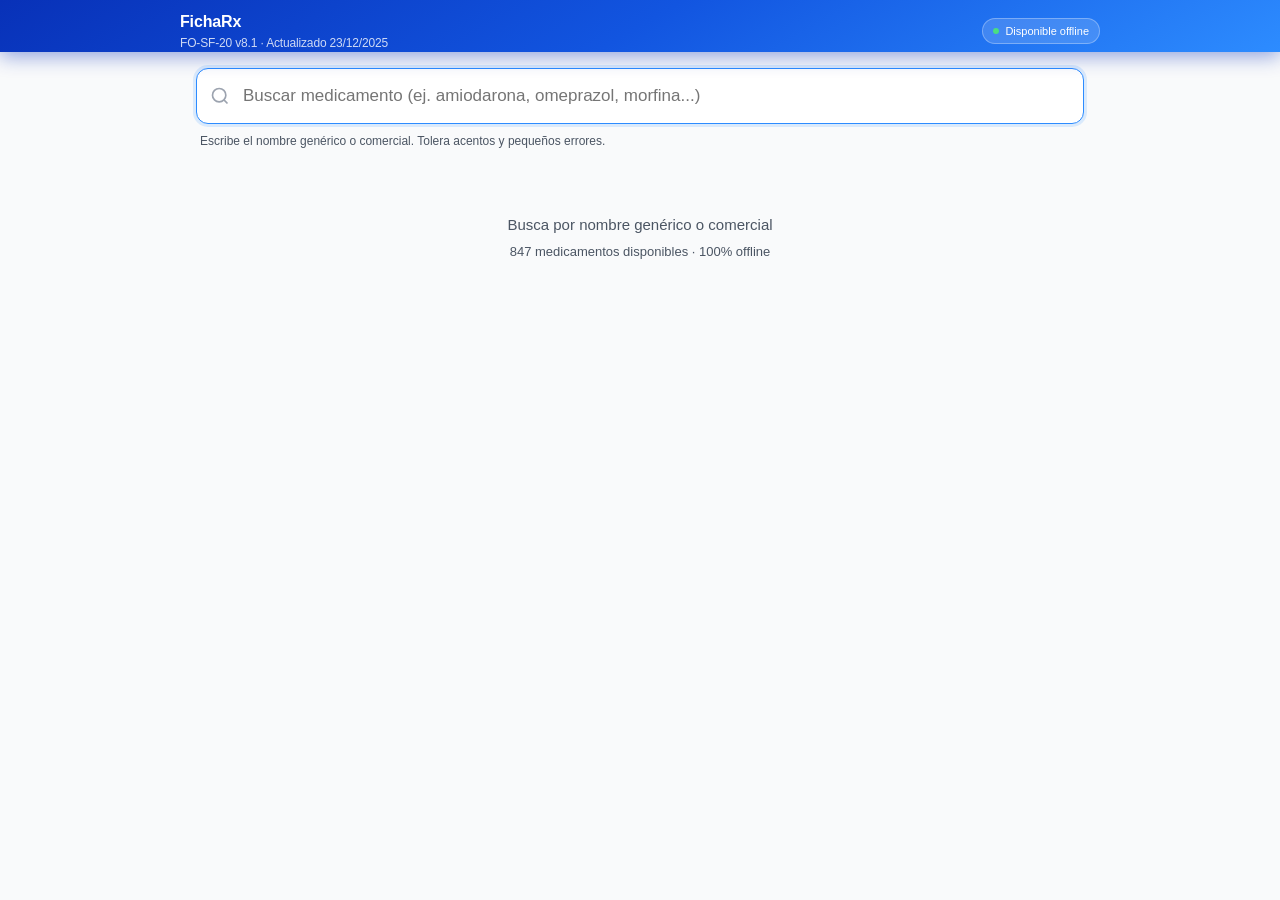
